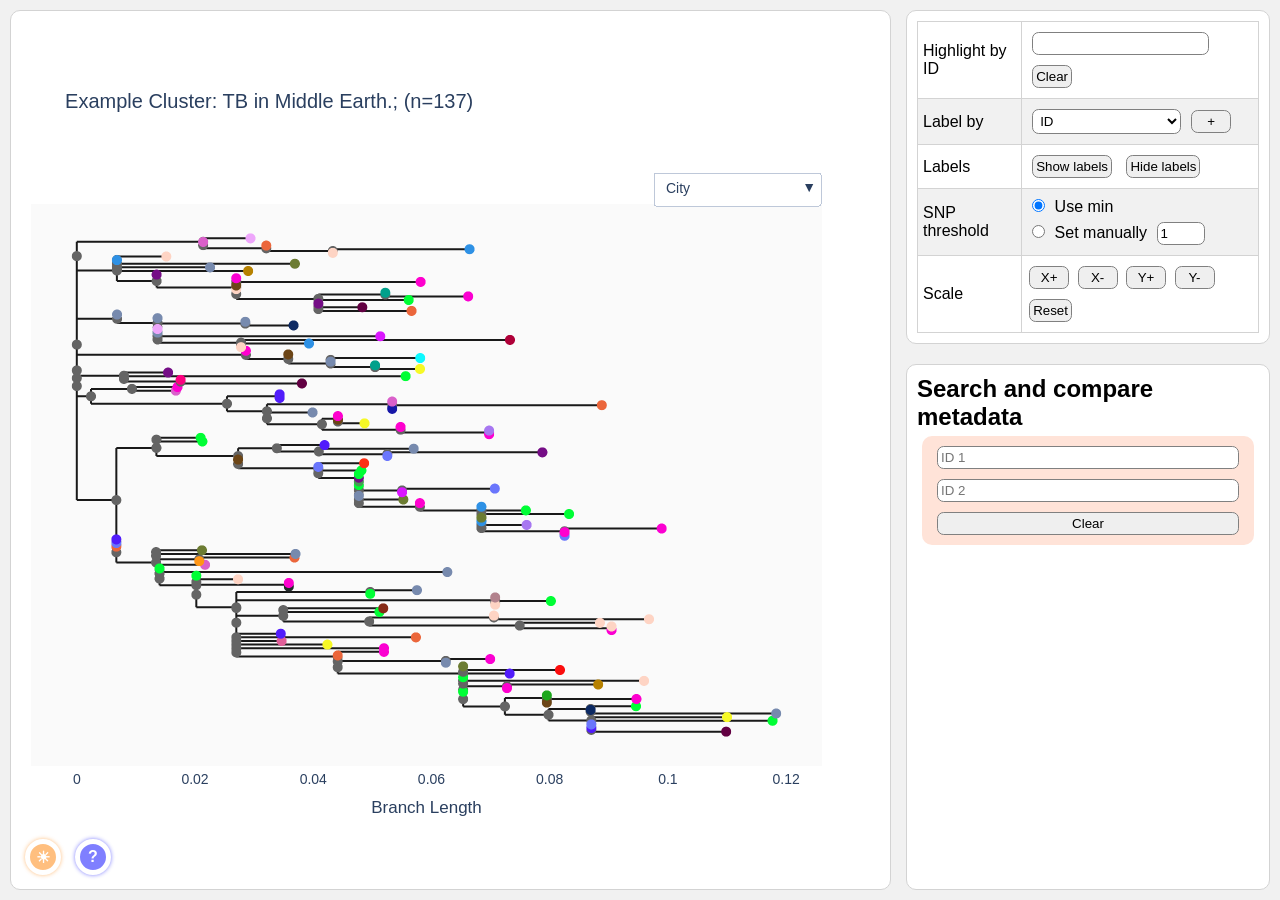
==== index.html @ dc0a482d "chore: added index.html as the cluster1 tree for pages." ====
<!DOCTYPE html>
<html lang="en">
    <head>
        <meta name="viewport" content="width=device-width, initial-scale=1.0">
        <meta charset="UTF-8"/>
        <title>Intreeactive report (generated: 2025-06-16 16:35:12.045385)</title>
        <link rel="icon" href="[data-uri]
I5Z5p0QKAAAAAElFTkSuQmCC
" />
        <style>
            :root {
    --page-background: #f1f1f1;
    --panel-background: white;
    --panel-foreground: black;
    --table-row-odd: white;
    --table-row-even: #f1f1f1;
    --table-row-text: black;
    --main-border: lightgray;
}

html {
    font-family: sans-serif;
    background: var(--page-background)
}

body {
    display: grid;
    grid-template-columns: 70% 30%;
    margin: 0 auto;
}

.fancyDiv {
    border: 1px solid var(--main-border);
    border-radius: 10px;
    padding: 10px;
    margin: 10px;
    background: var(--panel-background)
}

.fancyDiv h2 {
    color: var(--panel-foreground);
}

.metadataTable,
.metadataTable tr,
.metadataTable td,
.metadataTable th {
    border: 1px solid var(--main-border);
    border-collapse: collapse;
    color: var(--table-row-text);
}

.metadataTable td,
.metadataTable th {
    padding: 5px;
}

.metadataTable tr:nth-child(even) {
    background: var(--table-row-even);
}

.metadataTable tr:nth-child(odd) {
    background: var(--table-row-odd);
}

.fancyDiv input,
.fancyDiv select,
.fancyDiv button {
    margin: 5px;
    padding: 3px;
    border-radius: 0.5em;
    border: 1px solid gray;
}

.fancyDiv select {
    background: white;
    transition: background 0.2s;
}

.fancyDiv button:hover {
    background: rgb(252, 252, 252);
}

.fancyDiv button:active {
    background: lightgray;
}

#metadataDivControls {
    background: #ffe3d8;
    padding: 5px 10px;
    border-radius: 10px;
    display: flex;
    flex-wrap: nowrap;
    flex-direction: column;
    width: 100%;
    width: -moz-available;
    width: -webkit-fill-available;
    width: fill-available;
    margin: 5px;
}

#metadataDivContainer {
    display: flex;
    flex-direction: column;
    align-items: center;
    grid-column-start: 2;
    grid-column-end: 3;
    grid-row-start: 2;
    grid-row-end: 3;
    overflow-y: auto;
    height: 100%;
    height: -moz-available;
    height: -webkit-fill-available;
    height: fill-available;
    min-height: 200px;
}

#metadataDivContainer h2 {
    margin: 0px;
}

#leftPanel {
    display: flex;
    flex-direction: column;
    justify-content: center;
    padding: 10px;
    background: var(--panel-background);
    margin: 10px 5px 10px 10px;
    overflow: clip;
    border-radius: 10px;
    border: 1px solid var(--main-border);
}

#rightPanel {
    display: flex;
    flex-direction: column;
    height: 100vh;
}

.metadataTable {
    margin: 5px;
    word-break: break-word;
    text-align: center;
}

.metadataTable .nnCount,
.metadataTable .nnSNPs,
.metadataTable .nnID,
.metadataTable .nnHighlightAll {
    background: #5860af;
    color: white;
    border-radius: 1em;
    padding: 1px 5px;
    margin: 1px;
    display: inline-block;
}

.metadataTable .nnHighlightAll {
    padding: 2px 0.5em;
    cursor: pointer;
}

.metadataTable .nnHighlightAll:hover {
    background: #d6defd;
    color: black;
}

.metadataTable .nnCount {
    padding: 2px 0.5em;
}

.metadataTable .nnID {
    background: unset;
    color: black;
    transition: background 0.2s;
}

.metadataTable .nnID:hover {
    background: #d6defd;
    color: black;
    cursor: pointer;
}

.metadataTable .metadataId {
    text-decoration: underline;
    cursor: pointer;
}

.metadataTable .nnWithMeta {
    border: 1px solid var(--main-border);
    border-radius: 1em;
    padding: 1px 5px;
    display: grid;
    align-items: center;
    margin: 5px 0px;
    background: white;
}

.metadataTable .nnWithMeta .nnID {
    grid-column-start: 1;
    grid-column-end: 2;
    white-space: nowrap;
    overflow: hidden;
    text-overflow: ellipsis;
}

.metadataTable .nnWithMeta .nnSNPs {
    grid-column-start: 2;
    grid-column-end: 3;
    min-width: 1em;
}

#ashleyDiv {
    grid-column-start: 2;
    grid-column-end: 3;
    grid-row-start: 1;
    grid-row-end: 2;
}

#ashleyDiv table,
#ashleyDiv table tr,
#ashleyDiv table td,
#ashleyDiv table th {
    border: 1px solid var(--main-border);
    border-collapse: collapse;
    color: var(--table-row-text);
}

#ashleyDiv table td,
#ashleyDiv table th {
    padding: 5px;
}

#ashleyDiv table {
    width: 100%;
    width: -moz-available;
    width: -webkit-fill-available;
    width: fill-available;
}

#ashleyDiv>table tr:nth-child(even) {
    background: var(--table-row-even);
}

#ashleyDiv>table tr:nth-child(odd) {
    background: var(--table-row-odd);
}

div:has(> .plotly-graph-div) {
    grid-column-start: 1;
    grid-column-end: 2;
    grid-row-start: 1;
    grid-row-end: 3;
}

#snpThresholdSpinner {
    width: 3em;
}

#helpToggle {
    padding: 5px;
    background: blue;
    color: white;
    border: 5px solid white;
    border-radius: 100%;
    width: 1em;
    height: 1em;
    display: flex;
    justify-content: center;
    align-items: center;
    font-weight: bold;
    position: fixed;
    bottom: 25px;
    left: 75px;
    filter: opacity(0.5);
    transition: filter 0.2s;
    cursor: pointer;
    box-shadow: 0px 0px 4px blue;
}

#helpToggle:hover {
    filter: opacity(1)
}

#helpModal {
    padding: 10px;
    top: 50%;
    left: 50%;
    transform: translateX(-50%) translateY(-50%);
    border: 3px solid black;
    background: rgba(255, 255, 255, 0.95);
    position: fixed;
    box-shadow: 5px 5px 5px #00000099;
    z-index: 5000;
    max-height: 85vh;
    overflow-y: auto;
    overflow-x: clip;
    font-size: 12pt;
}

#helpModal.hidden {
    display: none;
}

#helpModal h1,
#helpModal h2 {
    text-align: center;
}

#helpModalCloseBtn {
    position: sticky;
    left: 100%;
    top: 0px;
    background: darkred;
    color: white;
    padding: 10px;
    border-radius: 10px;
    font-weight: bold;
    cursor: pointer;
    width: 1em;
    text-align: center;
}

#helpModalCloseBtn:hover {
    background: red;
}

#darkModeToggle {
    padding: 5px;
    background: #ff7f00;
    color: white;
    border: 5px solid white;
    border-radius: 100%;
    width: 1em;
    height: 1em;
    display: flex;
    justify-content: center;
    align-items: center;
    font-weight: bold;
    position: fixed;
    bottom: 25px;
    left: 25px;
    filter: opacity(0.5);
    transition: filter 0.2s;
    cursor: pointer;
    box-shadow: 0px 0px 4px #ff7f00;
    user-select: none;
}

#darkModeToggle:hover {
    filter: opacity(1)
}

#ashleyDiv .zoomBtn {
    min-width: 3em;
    margin: 5px 2px;
}

#addFieldBtn {
    min-width: 3em;
}

#builtLabelField {
    font-family: monospace;
    display: flex;
    flex-direction: row;
    flex-wrap: wrap;
}

#builtLabelField .labelBuilderLabel {
    display: flex;
    width: fit-content;
    justify-content: center;
    align-items: center;
    margin: 3px;
    padding: 3px 6px;
    background: #ffe3d8;
    border: 1px solid salmon;
    border-radius: 10px;
    cursor: pointer;
}

#builtLabelField .labelBuilderLabel:hover {
    background: grey;
    color: rgb(179, 179, 179);
}

#builtLabelField .labelBuilderLabel:hover::after {
    content: "X";
    background: darkred;
    color: white;
    z-index: 10;
    position: absolute;
    padding: 0px 5px;
    border-radius: 100%;
    font-weight: bold;
}

@media (max-width: 1100px) {
    body {
        display: flex;
        flex-direction: column;
    }

    #metadataDivContainer {
        overflow-y: visible;
        padding-top: 15px;
        padding-bottom: 15px;
        margin-bottom: 80px;
    }

    .fancyDiv input,
    .fancyDiv select,
    .fancyDiv button {
        padding: 10px;
    }

    #rightPanel {
        height: unset;
    }

    #leftPanel {
        height: 90vh;
        min-height: 750px;
    }
}
        </style>
        <script>
            const inputMetadata = {
    "A0":{
        "ID":"A0",
        "Firstname":"Arwen",
        "Lastname":"Evenstar",
        "Age":"2778",
        "City":"Rivendell",
        "Region":"North",
        "Race\/Species":"Elf",
        "first_test_date":"06\/01\/2003",
        "last_test_date":"06\/04\/2010",
        "sequencing_date":"01\/08\/2019",
        "Athelas_resistnance":"False",
        "Elanor_resistance":"False",
        "Nearest_neighbour":[
            "A1=2",
            "A3=2"
        ]
    },
    "A1":{
        "ID":"A1",
        "Firstname":"Celebrian",
        "Lastname":"Lady",
        "Age":"4216",
        "City":"Rivendell",
        "Region":"North",
        "Race\/Species":"Elf",
        "first_test_date":"01\/02\/1978",
        "last_test_date":"19\/06\/1985",
        "sequencing_date":"22\/11\/2017",
        "Athelas_resistnance":"True",
        "Elanor_resistance":"False",
        "Nearest_neighbour":[
            "A0=2",
            "A2=2"
        ]
    },
    "A2":{
        "ID":"A2",
        "Firstname":"Aredhel",
        "Lastname":"Ar-Feiniel",
        "Age":"2500",
        "City":"Not from Middle-Earth ",
        "Region":"Not from Middle-Earth",
        "Race\/Species":"Elf",
        "first_test_date":"19\/10\/2021",
        "last_test_date":"05\/03\/2023",
        "sequencing_date":"22\/07\/2015",
        "Athelas_resistnance":"True",
        "Elanor_resistance":"False",
        "Nearest_neighbour":[
            "A1=2",
            "A3=2"
        ]
    },
    "A3":{
        "ID":"A3",
        "Firstname":"Cirdan",
        "Lastname":"Shipwright",
        "Age":"unknown",
        "City":"Gray Havens",
        "Region":"West",
        "Race\/Species":"Human",
        "first_test_date":"09\/02\/1993",
        "last_test_date":"24\/02\/1999",
        "sequencing_date":"06\/08\/2018",
        "Athelas_resistnance":"False",
        "Elanor_resistance":"False",
        "Nearest_neighbour":[
            "A0=2",
            "A2=2",
            "M1=2",
            "N1=2",
            "N2=2"
        ]
    },
    "A4":{
        "ID":"A4",
        "Firstname":"Elrond",
        "Lastname":"Peredhel",
        "Age":"6520",
        "City":"Rivendell",
        "Region":"North",
        "Race\/Species":"Elf",
        "first_test_date":"16\/06\/1985",
        "last_test_date":"12\/05\/1987",
        "sequencing_date":"07\/08\/2024",
        "Athelas_resistnance":"False",
        "Elanor_resistance":"False",
        "Nearest_neighbour":[
            "C9=1"
        ]
    },
    "A5":{
        "ID":"A5",
        "Firstname":"Bergil",
        "Lastname":"Son",
        "Age":"10",
        "City":"Gondor",
        "Region":"South",
        "Race\/Species":"Human",
        "first_test_date":"24\/12\/1999",
        "last_test_date":"15\/05\/2006",
        "sequencing_date":"27\/04\/2016",
        "Athelas_resistnance":"True",
        "Elanor_resistance":"False",
        "Nearest_neighbour":[
            "A6=1"
        ]
    },
    "A6":{
        "ID":"A6",
        "Firstname":"Dain",
        "Lastname":"Ironfoot",
        "Age":"252",
        "City":"Erebor",
        "Region":"North",
        "Race\/Species":"Elf",
        "first_test_date":"27\/03\/1993",
        "last_test_date":"18\/12\/2005",
        "sequencing_date":"24\/04\/2025",
        "Athelas_resistnance":"True",
        "Elanor_resistance":"False",
        "Nearest_neighbour":[
            "A5=1"
        ]
    },
    "A7":{
        "ID":"A7",
        "Firstname":"Anarion",
        "Lastname":"Prince",
        "Age":"unknown",
        "City":"Gondor",
        "Region":"South",
        "Race\/Species":"Human",
        "first_test_date":"25\/03\/1988",
        "last_test_date":"10\/08\/1988",
        "sequencing_date":"17\/03\/2024",
        "Athelas_resistnance":"False",
        "Elanor_resistance":"False",
        "Nearest_neighbour":[
            "A5=3",
            "A9=3",
            "B0=3",
            "B9=3",
            "C8=3",
            "M1=3",
            "M2=3",
            "M4=3",
            "N3=3"
        ]
    },
    "A8":{
        "ID":"A8",
        "Firstname":"Nimrodel",
        "Lastname":"Eledhwen",
        "Age":"unknown",
        "City":"Lothl\u00f3rien",
        "Region":"North",
        "Race\/Species":"Elf",
        "first_test_date":"06\/08\/2021",
        "last_test_date":"19\/08\/2022",
        "sequencing_date":"28\/05\/2023",
        "Athelas_resistnance":"False",
        "Elanor_resistance":"False",
        "Nearest_neighbour":[
            "B8=1"
        ]
    },
    "A9":{
        "ID":"A9",
        "Firstname":"Dior",
        "Lastname":"Thingol's Heir",
        "Age":"unknown",
        "City":"Doriath",
        "Region":"West",
        "Race\/Species":"Human",
        "first_test_date":"27\/08\/2020",
        "last_test_date":"08\/06\/2024",
        "sequencing_date":"10\/05\/2023",
        "Athelas_resistnance":"False",
        "Elanor_resistance":"False",
        "Nearest_neighbour":[
            "M2=2"
        ]
    },
    "B0":{
        "ID":"B0",
        "Firstname":"Curufin",
        "Lastname":"Atarink\u00ef",
        "Age":"2800",
        "City":"Not from Middle-Earth ",
        "Region":"Not from Middle-Earth",
        "Race\/Species":"Elf",
        "first_test_date":"14\/06\/2010",
        "last_test_date":"nan",
        "sequencing_date":"11\/12\/2023",
        "Athelas_resistnance":"True",
        "Elanor_resistance":"False",
        "Nearest_neighbour":[
            "B7=2",
            "C8=2",
            "D2=2",
            "M3=2",
            "N0=2"
        ]
    },
    "B1":{
        "ID":"B1",
        "Firstname":"Calimehtar",
        "Lastname":"Prince",
        "Age":"98",
        "City":"Gondor",
        "Region":"South",
        "Race\/Species":"Human",
        "first_test_date":"01\/12\/2006",
        "last_test_date":"10\/03\/2007",
        "sequencing_date":"12\/10\/2015",
        "Athelas_resistnance":"False",
        "Elanor_resistance":"False",
        "Nearest_neighbour":[
            "E1=0"
        ]
    },
    "B2":{
        "ID":"B2",
        "Firstname":"Glorfindel",
        "Lastname":"Goldentree",
        "Age":"7000",
        "City":"Rivendell",
        "Region":"North",
        "Race\/Species":"Elf",
        "first_test_date":"06\/03\/1990",
        "last_test_date":"01\/04\/1992",
        "sequencing_date":"30\/06\/2021",
        "Athelas_resistnance":"True",
        "Elanor_resistance":"False",
        "Nearest_neighbour":[
            "B3=0",
            "B4=0"
        ]
    },
    "B3":{
        "ID":"B3",
        "Firstname":"Celegorm",
        "Lastname":"Tyelkormo",
        "Age":"2900",
        "City":"Not from Middle-Earth ",
        "Region":"Not from Middle-Earth",
        "Race\/Species":"Human",
        "first_test_date":"02\/04\/1991",
        "last_test_date":"29\/04\/1993",
        "sequencing_date":"25\/04\/2017",
        "Athelas_resistnance":"True",
        "Elanor_resistance":"False",
        "Nearest_neighbour":[
            "B2=0"
        ]
    },
    "B4":{
        "ID":"B4",
        "Firstname":"D\u00efagol",
        "Lastname":"Fisherman",
        "Age":"60",
        "City":"Gladden Fields",
        "Region":"North",
        "Race\/Species":"Human",
        "first_test_date":"12\/05\/2015",
        "last_test_date":"18\/10\/2018",
        "sequencing_date":"16\/09\/2024",
        "Athelas_resistnance":"False",
        "Elanor_resistance":"False",
        "Nearest_neighbour":[
            "B2=0"
        ]
    },
    "B5":{
        "ID":"B5",
        "Firstname":"Barahir",
        "Lastname":"Lord",
        "Age":"unknown",
        "City":"Dorthonion",
        "Region":"West",
        "Race\/Species":"Human",
        "first_test_date":"23\/08\/2005",
        "last_test_date":"04\/02\/2148",
        "sequencing_date":"13\/08\/2019",
        "Athelas_resistnance":"True",
        "Elanor_resistance":"False",
        "Nearest_neighbour":[
            "B6=0"
        ]
    },
    "B6":{
        "ID":"B6",
        "Firstname":"Eilinel",
        "Lastname":"Lady",
        "Age":"unknown",
        "City":"Dorthonion",
        "Region":"West",
        "Race\/Species":"Human",
        "first_test_date":"12\/07\/2005",
        "last_test_date":"31\/05\/2008",
        "sequencing_date":"19\/03\/2022",
        "Athelas_resistnance":"False",
        "Elanor_resistance":"False",
        "Nearest_neighbour":[
            "B5=0"
        ]
    },
    "B7":{
        "ID":"B7",
        "Firstname":"Amroth",
        "Lastname":"King",
        "Age":"430",
        "City":"Lothl\u00f3rien",
        "Region":"North",
        "Race\/Species":"Human",
        "first_test_date":"06\/05\/1990",
        "last_test_date":"17\/09\/1996",
        "sequencing_date":"19\/04\/2021",
        "Athelas_resistnance":"True",
        "Elanor_resistance":"False",
        "Nearest_neighbour":[
            "B5=1",
            "B8=1",
            "C6=1",
            "E5=1",
            "I0=1"
        ]
    },
    "B8":{
        "ID":"B8",
        "Firstname":"Amras",
        "Lastname":"Ambarussa",
        "Age":"2700",
        "City":"Amon Ereb",
        "Region":"East",
        "Race\/Species":"Elf",
        "first_test_date":"08\/11\/1990",
        "last_test_date":"06\/10\/1996",
        "sequencing_date":"25\/01\/2025",
        "Athelas_resistnance":"False",
        "Elanor_resistance":"False",
        "Nearest_neighbour":[
            "E1=0"
        ]
    },
    "B9":{
        "ID":"B9",
        "Firstname":"Aredhel",
        "Lastname":"White Lady",
        "Age":"unknown",
        "City":"Gondolin",
        "Region":"West",
        "Race\/Species":"Human",
        "first_test_date":"04\/08\/2006",
        "last_test_date":"28\/09\/2009",
        "sequencing_date":"31\/03\/2024",
        "Athelas_resistnance":"False",
        "Elanor_resistance":"False",
        "Nearest_neighbour":[
            "M4=1",
            "N3=1"
        ]
    },
    "C0":{
        "ID":"C0",
        "Firstname":"Ugl\u00efk",
        "Lastname":"Orc",
        "Age":"18",
        "City":"Isengard",
        "Region":"West",
        "Race\/Species":"Orc",
        "first_test_date":"15\/08\/1983",
        "last_test_date":"27\/06\/2000",
        "sequencing_date":"04\/01\/2025",
        "Athelas_resistnance":"True",
        "Elanor_resistance":"False",
        "Nearest_neighbour":[
            "C2=0"
        ]
    },
    "C1":{
        "ID":"C1",
        "Firstname":"L\u00efthien",
        "Lastname":"Tin\u00efviel",
        "Age":"unknown",
        "City":"Doriath",
        "Region":"West",
        "Race\/Species":"Human",
        "first_test_date":"10\/04\/1992",
        "last_test_date":"14\/02\/2001",
        "sequencing_date":"13\/12\/2019",
        "Athelas_resistnance":"False",
        "Elanor_resistance":"False",
        "Nearest_neighbour":[
            "C0=2"
        ]
    },
    "C2":{
        "ID":"C2",
        "Firstname":"Celeborn",
        "Lastname":"Telepreno",
        "Age":"6500",
        "City":"Lothl\u00f3rien",
        "Region":"North",
        "Race\/Species":"Elf",
        "first_test_date":"27\/08\/1998",
        "last_test_date":"03\/07\/2001",
        "sequencing_date":"04\/03\/2025",
        "Athelas_resistnance":"False",
        "Elanor_resistance":"False",
        "Nearest_neighbour":[
            "C0=0"
        ]
    },
    "C3":{
        "ID":"C3",
        "Firstname":"Thranduil",
        "Lastname":"of Mirkwood",
        "Age":"4000",
        "City":"Mirkwood",
        "Region":"Rhovanion",
        "Race\/Species":"Elf",
        "first_test_date":"10\/12\/1976",
        "last_test_date":"19\/03\/2002",
        "sequencing_date":"31\/01\/2018",
        "Athelas_resistnance":"True",
        "Elanor_resistance":"False",
        "Nearest_neighbour":[
            "C4=1"
        ]
    },
    "C4":{
        "ID":"C4",
        "Firstname":"Denethor",
        "Lastname":"Steward",
        "Age":"89",
        "City":"Gondor",
        "Region":"South",
        "Race\/Species":"Human",
        "first_test_date":"27\/12\/2017",
        "last_test_date":"nan",
        "sequencing_date":"17\/08\/2016",
        "Athelas_resistnance":"True",
        "Elanor_resistance":"False",
        "Nearest_neighbour":[
            "C3=1"
        ]
    },
    "C5":{
        "ID":"C5",
        "Firstname":"Eomer",
        "Lastname":"\u00efadig",
        "Age":"28",
        "City":"Rohan",
        "Region":"West",
        "Race\/Species":"Human",
        "first_test_date":"21\/01\/1982",
        "last_test_date":"25\/09\/2002",
        "sequencing_date":"16\/02\/2016",
        "Athelas_resistnance":"True",
        "Elanor_resistance":"False",
        "Nearest_neighbour":[
            "A8=2",
            "B1=2",
            "B5=2",
            "B8=2",
            "C7=2",
            "C8=2",
            "E0=2",
            "E1=2",
            "H5=2",
            "M3=2",
            "N0=2"
        ]
    },
    "C6":{
        "ID":"C6",
        "Firstname":"L\u00efthien",
        "Lastname":"Tin\u00efviel",
        "Age":"unknown",
        "City":"Doriath",
        "Region":"West",
        "Race\/Species":"Elf",
        "first_test_date":"09\/05\/2024",
        "last_test_date":"nan",
        "sequencing_date":"31\/12\/2024",
        "Athelas_resistnance":"True",
        "Elanor_resistance":"False",
        "Nearest_neighbour":[
            "B7=1",
            "E6=1"
        ]
    },
    "C7":{
        "ID":"C7",
        "Firstname":"Gandalf",
        "Lastname":"the Grey",
        "Age":"2019",
        "City":"Valinor",
        "Region":"Aman",
        "Race\/Species":"Maia",
        "first_test_date":"27\/08\/1999",
        "last_test_date":"27\/03\/2003",
        "sequencing_date":"18\/04\/2018",
        "Athelas_resistnance":"True",
        "Elanor_resistance":"False",
        "Nearest_neighbour":[
            "E0=0",
            "E1=0"
        ]
    },
    "C8":{
        "ID":"C8",
        "Firstname":"Baragund",
        "Lastname":"Lord",
        "Age":"unknown",
        "City":"Dorthonion",
        "Region":"West",
        "Race\/Species":"Human",
        "first_test_date":"15\/08\/1994",
        "last_test_date":"23\/06\/2003",
        "sequencing_date":"06\/12\/2018",
        "Athelas_resistnance":"True",
        "Elanor_resistance":"False",
        "Nearest_neighbour":[
            "M3=0",
            "N0=0"
        ]
    },
    "C9":{
        "ID":"C9",
        "Firstname":"Balin",
        "Lastname":"Dwarf",
        "Age":"178",
        "City":"Erebor",
        "Region":"North",
        "Race\/Species":"Dwarf",
        "first_test_date":"23\/02\/2025",
        "last_test_date":"nan",
        "sequencing_date":"09\/05\/2018",
        "Athelas_resistnance":"True",
        "Elanor_resistance":"False",
        "Nearest_neighbour":[
            "D0=0"
        ]
    },
    "D0":{
        "ID":"D0",
        "Firstname":"Erestor",
        "Lastname":"Elf",
        "Age":"unknown",
        "City":"Rivendell",
        "Region":"North",
        "Race\/Species":"Elf",
        "first_test_date":"31\/03\/1989",
        "last_test_date":"02\/08\/2004",
        "sequencing_date":"25\/05\/2021",
        "Athelas_resistnance":"False",
        "Elanor_resistance":"False",
        "Nearest_neighbour":[
            "C9=0"
        ]
    },
    "D1":{
        "ID":"D1",
        "Firstname":"Hiril",
        "Lastname":"Hammerhand",
        "Age":"unknown",
        "City":"Rohan",
        "Region":"West",
        "Race\/Species":"Human",
        "first_test_date":"29\/04\/2011",
        "last_test_date":"29\/01\/2018",
        "sequencing_date":"26\/01\/2022",
        "Athelas_resistnance":"True",
        "Elanor_resistance":"False",
        "Nearest_neighbour":[
            "E2=0",
            "H4=0"
        ]
    },
    "D2":{
        "ID":"D2",
        "Firstname":"Aegnor",
        "Lastname":"Aikan\u00efro",
        "Age":"2800",
        "City":"Not from Middle-Earth ",
        "Region":"Not from Middle-Earth",
        "Race\/Species":"Efl",
        "first_test_date":"01\/11\/1992",
        "last_test_date":"05\/03\/2005",
        "sequencing_date":"22\/06\/2021",
        "Athelas_resistnance":"False",
        "Elanor_resistance":"False",
        "Nearest_neighbour":[
            "B0=2",
            "C8=2",
            "M3=2",
            "N0=2"
        ]
    },
    "D3":{
        "ID":"D3",
        "Firstname":"Ciryandil",
        "Lastname":"Admiral",
        "Age":"111",
        "City":"Gondor",
        "Region":"South",
        "Race\/Species":"Human",
        "first_test_date":"04\/11\/1978",
        "last_test_date":"06\/12\/2005",
        "sequencing_date":"28\/05\/2018",
        "Athelas_resistnance":"False",
        "Elanor_resistance":"False",
        "Nearest_neighbour":[
            "N3=4"
        ]
    },
    "D4":{
        "ID":"D4",
        "Firstname":"Thorin",
        "Lastname":"Oakenshield",
        "Age":"195",
        "City":"Erebor",
        "Region":"Rhovanion",
        "Race\/Species":"Dwarf",
        "first_test_date":"29\/07\/1977",
        "last_test_date":"06\/02\/2006",
        "sequencing_date":"21\/07\/2016",
        "Athelas_resistnance":"True",
        "Elanor_resistance":"False",
        "Nearest_neighbour":[
            "D5=0",
            "D6=0"
        ]
    },
    "D5":{
        "ID":"D5",
        "Firstname":"Bolg",
        "Lastname":"Goblin",
        "Age":"unknown",
        "City":"Gundabad",
        "Region":"North",
        "Race\/Species":"Goblin",
        "first_test_date":"19\/08\/2023",
        "last_test_date":"20\/02\/2024",
        "sequencing_date":"16\/10\/2017",
        "Athelas_resistnance":"False",
        "Elanor_resistance":"False",
        "Nearest_neighbour":[
            "D4=0"
        ]
    },
    "D6":{
        "ID":"D6",
        "Firstname":"\u00efothain",
        "Lastname":"Rohan",
        "Age":"32",
        "City":"Rohan",
        "Region":"West",
        "Race\/Species":"Elf",
        "first_test_date":"05\/06\/2012",
        "last_test_date":"04\/10\/2016",
        "sequencing_date":"29\/12\/2024",
        "Athelas_resistnance":"True",
        "Elanor_resistance":"False",
        "Nearest_neighbour":[
            "D4=0"
        ]
    },
    "D7":{
        "ID":"D7",
        "Firstname":"Elladan",
        "Lastname":"Son of Elrond",
        "Age":"2932",
        "City":"Rivendell",
        "Region":"North",
        "Race\/Species":"Elf",
        "first_test_date":"26\/02\/1988",
        "last_test_date":"24\/04\/2008",
        "sequencing_date":"06\/06\/2021",
        "Athelas_resistnance":"True",
        "Elanor_resistance":"False",
        "Nearest_neighbour":[
            "D9=0"
        ]
    },
    "D8":{
        "ID":"D8",
        "Firstname":"Balin",
        "Lastname":"Dwarf",
        "Age":"231",
        "City":"Moria",
        "Region":"North",
        "Race\/Species":"Dwarf",
        "first_test_date":"03\/01\/2005",
        "last_test_date":"04\/10\/2008",
        "sequencing_date":"16\/10\/2020",
        "Athelas_resistnance":"True",
        "Elanor_resistance":"False",
        "Nearest_neighbour":[
            "D7=3"
        ]
    },
    "D9":{
        "ID":"D9",
        "Firstname":"Amrod",
        "Lastname":"Ambarussa",
        "Age":"2700",
        "City":"Amon Ereb",
        "Region":"East",
        "Race\/Species":"Elf",
        "first_test_date":"25\/09\/1991",
        "last_test_date":"21\/04\/2009",
        "sequencing_date":"15\/06\/2020",
        "Athelas_resistnance":"True",
        "Elanor_resistance":"False",
        "Nearest_neighbour":[
            "D7=0"
        ]
    },
    "E0":{
        "ID":"E0",
        "Firstname":"Beregond",
        "Lastname":"Guard",
        "Age":"45",
        "City":"Gondor",
        "Region":"South",
        "Race\/Species":"Human",
        "first_test_date":"01\/08\/2010",
        "last_test_date":"09\/08\/2011",
        "sequencing_date":"05\/12\/2022",
        "Athelas_resistnance":"True",
        "Elanor_resistance":"False",
        "Nearest_neighbour":[
            "C7=0",
            "E1=0"
        ]
    },
    "E1":{
        "ID":"E1",
        "Firstname":"Elendil",
        "Lastname":"Tall",
        "Age":"322",
        "City":"Gondor",
        "Region":"South",
        "Race\/Species":"Elf",
        "first_test_date":"11\/09\/1993",
        "last_test_date":"02\/01\/2011",
        "sequencing_date":"17\/08\/2019",
        "Athelas_resistnance":"False",
        "Elanor_resistance":"False",
        "Nearest_neighbour":[
            "B1=0",
            "B8=0",
            "C7=0",
            "E0=0"
        ]
    },
    "E2":{
        "ID":"E2",
        "Firstname":"Rosie",
        "Lastname":"Cotton",
        "Age":"38",
        "City":"The Shire",
        "Region":"North",
        "Race\/Species":"Hobbit",
        "first_test_date":"02\/12\/1991",
        "last_test_date":"30\/04\/2011",
        "sequencing_date":"10\/04\/2024",
        "Athelas_resistnance":"True",
        "Elanor_resistance":"False",
        "Nearest_neighbour":[
            "D1=0",
            "H4=0"
        ]
    },
    "E3":{
        "ID":"E3",
        "Firstname":"Bard",
        "Lastname":"Bowman",
        "Age":"55",
        "City":"Esgaroth",
        "Region":"North",
        "Race\/Species":"Human",
        "first_test_date":"06\/06\/2025",
        "last_test_date":"nan",
        "sequencing_date":"04\/09\/2016",
        "Athelas_resistnance":"True",
        "Elanor_resistance":"False",
        "Nearest_neighbour":[
            "B1=2",
            "C6=2",
            "E1=2",
            "E4=2",
            "I8=2"
        ]
    },
    "E4":{
        "ID":"E4",
        "Firstname":"Samwise",
        "Lastname":"Gamgee",
        "Age":"38",
        "City":"Hobbiton",
        "Region":"The Shire",
        "Race\/Species":"Hobbit",
        "first_test_date":"26\/10\/2010",
        "last_test_date":"05\/10\/2011",
        "sequencing_date":"13\/12\/2018",
        "Athelas_resistnance":"False",
        "Elanor_resistance":"False",
        "Nearest_neighbour":[
            "E3=2"
        ]
    },
    "E5":{
        "ID":"E5",
        "Firstname":"Elrond",
        "Lastname":"Half-elven",
        "Age":"6500",
        "City":"Rivendell",
        "Region":"Eriador",
        "Race\/Species":"Elf",
        "first_test_date":"02\/03\/2008",
        "last_test_date":"09\/11\/2011",
        "sequencing_date":"05\/11\/2019",
        "Athelas_resistnance":"True",
        "Elanor_resistance":"False",
        "Nearest_neighbour":[
            "B7=1",
            "B8=1",
            "E1=1"
        ]
    },
    "E6":{
        "ID":"E6",
        "Firstname":"Erestor",
        "Lastname":"Elf",
        "Age":"unknown",
        "City":"Rivendell",
        "Region":"North",
        "Race\/Species":"Elf",
        "first_test_date":"14\/05\/1977",
        "last_test_date":"09\/04\/2013",
        "sequencing_date":"28\/08\/2016",
        "Athelas_resistnance":"True",
        "Elanor_resistance":"False",
        "Nearest_neighbour":[
            "C6=1"
        ]
    },
    "E7":{
        "ID":"E7",
        "Firstname":"Aldor",
        "Lastname":"King",
        "Age":"20",
        "City":"Rohan",
        "Region":"West",
        "Race\/Species":"Human",
        "first_test_date":"12\/08\/1982",
        "last_test_date":"21\/04\/2013",
        "sequencing_date":"07\/10\/2017",
        "Athelas_resistnance":"True",
        "Elanor_resistance":"False",
        "Nearest_neighbour":[
            "K6=1"
        ]
    },
    "E8":{
        "ID":"E8",
        "Firstname":"Elanor",
        "Lastname":"Gardner",
        "Age":"6",
        "City":"The Shire",
        "Region":"North",
        "Race\/Species":"Hobbit",
        "first_test_date":"22\/01\/2015",
        "last_test_date":"nan",
        "sequencing_date":"24\/12\/2023",
        "Athelas_resistnance":"False",
        "Elanor_resistance":"False",
        "Nearest_neighbour":[
            "I4=3",
            "M0=3",
            "M1=3",
            "M4=3",
            "N3=3"
        ]
    },
    "E9":{
        "ID":"E9",
        "Firstname":"Huor",
        "Lastname":"Hero",
        "Age":"42",
        "City":"Dor-l\u00efmin",
        "Region":"West",
        "Race\/Species":"Human",
        "first_test_date":"02\/12\/2017",
        "last_test_date":"21\/08\/2024",
        "sequencing_date":"10\/03\/2025",
        "Athelas_resistnance":"True",
        "Elanor_resistance":"False",
        "Nearest_neighbour":[
            "B8=1",
            "E1=1"
        ]
    },
    "F0":{
        "ID":"F0",
        "Firstname":"Elwing",
        "Lastname":"Star Spray",
        "Age":"unknown",
        "City":"Sirion",
        "Region":"West",
        "Race\/Species":"Human",
        "first_test_date":"10\/12\/1981",
        "last_test_date":"13\/09\/2014",
        "sequencing_date":"16\/09\/2021",
        "Athelas_resistnance":"False",
        "Elanor_resistance":"True",
        "Nearest_neighbour":[
            "F1=1"
        ]
    },
    "F1":{
        "ID":"F1",
        "Firstname":"Angbor",
        "Lastname":"Fearless",
        "Age":"45",
        "City":"Gondor",
        "Region":"South",
        "Race\/Species":"Human",
        "first_test_date":"26\/10\/2007",
        "last_test_date":"05\/12\/2014",
        "sequencing_date":"16\/01\/2022",
        "Athelas_resistnance":"False",
        "Elanor_resistance":"True",
        "Nearest_neighbour":[
            "F0=1",
            "G6=1",
            "K6=1"
        ]
    },
    "F2":{
        "ID":"F2",
        "Firstname":"Barliman",
        "Lastname":"Butterbur",
        "Age":"55",
        "City":"Bree",
        "Region":"North",
        "Race\/Species":"Hobbit",
        "first_test_date":"18\/02\/1986",
        "last_test_date":"14\/12\/2014",
        "sequencing_date":"07\/03\/2020",
        "Athelas_resistnance":"False",
        "Elanor_resistance":"False",
        "Nearest_neighbour":[
            "C7=5",
            "C8=5",
            "E0=5",
            "E1=5",
            "M2=5",
            "M3=5",
            "N0=5"
        ]
    },
    "F3":{
        "ID":"F3",
        "Firstname":"Angrod",
        "Lastname":"Angar\u00efto",
        "Age":"2800",
        "City":"Not from Middle-Earth ",
        "Region":"Not from Middle-Earth",
        "Race\/Species":"Elf",
        "first_test_date":"16\/06\/1979",
        "last_test_date":"03\/08\/2011",
        "sequencing_date":"05\/11\/2021",
        "Athelas_resistnance":"False",
        "Elanor_resistance":"False",
        "Nearest_neighbour":[
            "B1=5",
            "E3=5",
            "E4=5"
        ]
    },
    "F4":{
        "ID":"F4",
        "Firstname":"Idril",
        "Lastname":"Celebrindal",
        "Age":"unknown",
        "City":"Gondolin",
        "Region":"West",
        "Race\/Species":"Human",
        "first_test_date":"20\/03\/1981",
        "last_test_date":"05\/10\/2011",
        "sequencing_date":"02\/02\/2016",
        "Athelas_resistnance":"True",
        "Elanor_resistance":"False",
        "Nearest_neighbour":[
            "F5=0",
            "H2=0"
        ]
    },
    "F5":{
        "ID":"F5",
        "Firstname":"Turin",
        "Lastname":"Turambar",
        "Age":"35",
        "City":"Not from Middle-Earth ",
        "Region":"Not from Middle-Earth",
        "Race\/Species":"Elf",
        "first_test_date":"05\/08\/1981",
        "last_test_date":"09\/11\/2011",
        "sequencing_date":"03\/09\/2022",
        "Athelas_resistnance":"True",
        "Elanor_resistance":"False",
        "Nearest_neighbour":[
            "F4=0",
            "G8=0",
            "H2=0",
            "H9=0",
            "J2=0",
            "K9=0"
        ]
    },
    "F6":{
        "ID":"F6",
        "Firstname":"Tar-Ancalime",
        "Lastname":"Queen",
        "Age":"unknown",
        "City":"Numenor",
        "Region":"West",
        "Race\/Species":"Human",
        "first_test_date":"30\/09\/1983",
        "last_test_date":"09\/04\/2013",
        "sequencing_date":"09\/04\/2016",
        "Athelas_resistnance":"True",
        "Elanor_resistance":"False",
        "Nearest_neighbour":[
            "I9=0",
            "N6=0"
        ]
    },
    "F7":{
        "ID":"F7",
        "Firstname":"Celeborn",
        "Lastname":"Lord of Lothl\u00f3rien",
        "Age":"6000",
        "City":"Caras Galadhon",
        "Region":"Lothl\u00f3rien",
        "Race\/Species":"Elf",
        "first_test_date":"18\/10\/1983",
        "last_test_date":"21\/04\/2013",
        "sequencing_date":"03\/05\/2021",
        "Athelas_resistnance":"True",
        "Elanor_resistance":"False",
        "Nearest_neighbour":[
            "B8=2"
        ]
    },
    "F8":{
        "ID":"F8",
        "Firstname":"Aldarion",
        "Lastname":"King",
        "Age":"unknown",
        "City":"Numenor",
        "Region":"West",
        "Race\/Species":"Human",
        "first_test_date":"16\/10\/1984",
        "last_test_date":"23\/04\/2013",
        "sequencing_date":"09\/01\/2025",
        "Athelas_resistnance":"False",
        "Elanor_resistance":"False",
        "Nearest_neighbour":[
            "F9=2",
            "I6=2",
            "I7=2",
            "J1=2",
            "K0=2",
            "K1=2",
            "K2=2",
            "L0=2"
        ]
    },
    "F9":{
        "ID":"F9",
        "Firstname":"Morwen",
        "Lastname":"Eledhwen",
        "Age":"65",
        "City":"Dor-l\u00efmin",
        "Region":"West",
        "Race\/Species":"Elf",
        "first_test_date":"04\/10\/1991",
        "last_test_date":"21\/08\/2014",
        "sequencing_date":"22\/02\/2020",
        "Athelas_resistnance":"True",
        "Elanor_resistance":"False",
        "Nearest_neighbour":[
            "F8=2",
            "L1=2"
        ]
    },
    "G0":{
        "ID":"G0",
        "Firstname":"Bombur",
        "Lastname":"of Erebor",
        "Age":"155",
        "City":"Erebor",
        "Region":"Rhovanion",
        "Race\/Species":"Dwarf",
        "first_test_date":"10\/09\/1993",
        "last_test_date":"13\/09\/2014",
        "sequencing_date":"13\/04\/2019",
        "Athelas_resistnance":"True",
        "Elanor_resistance":"False",
        "Nearest_neighbour":[
            "G1=0"
        ]
    },
    "G1":{
        "ID":"G1",
        "Firstname":"Gimli",
        "Lastname":"son of Gl\u00c3\u00b3in",
        "Age":"139",
        "City":"Erebor",
        "Region":"Rhovanion",
        "Race\/Species":"Dwarf",
        "first_test_date":"28\/10\/1995",
        "last_test_date":"05\/12\/2014",
        "sequencing_date":"28\/12\/2024",
        "Athelas_resistnance":"True",
        "Elanor_resistance":"False",
        "Nearest_neighbour":[
            "G0=0",
            "H1=0",
            "I1=0"
        ]
    },
    "G2":{
        "ID":"G2",
        "Firstname":"Frodo",
        "Lastname":"Baggins",
        "Age":"50",
        "City":"Hobbiton",
        "Region":"The Shire",
        "Race\/Species":"Hobbit",
        "first_test_date":"18\/11\/1997",
        "last_test_date":"14\/12\/2014",
        "sequencing_date":"18\/08\/2017",
        "Athelas_resistnance":"False",
        "Elanor_resistance":"False",
        "Nearest_neighbour":[
            "G4=0"
        ]
    },
    "G3":{
        "ID":"G3",
        "Firstname":"Eowyn",
        "Lastname":"of Rohan",
        "Age":"24",
        "City":"Edoras",
        "Region":"Rohan",
        "Race\/Species":"Human",
        "first_test_date":"21\/06\/2000",
        "last_test_date":"03\/08\/2011",
        "sequencing_date":"04\/11\/2021",
        "Athelas_resistnance":"True",
        "Elanor_resistance":"False",
        "Nearest_neighbour":[
            "G0=1",
            "G1=1",
            "G4=1",
            "H1=1"
        ]
    },
    "G4":{
        "ID":"G4",
        "Firstname":"H\u00efrin",
        "Lastname":"Thalion",
        "Age":"80",
        "City":"Dor-l\u00efmin",
        "Region":"West",
        "Race\/Species":"Human",
        "first_test_date":"16\/03\/2011",
        "last_test_date":"05\/10\/2011",
        "sequencing_date":"14\/01\/2025",
        "Athelas_resistnance":"True",
        "Elanor_resistance":"False",
        "Nearest_neighbour":[
            "G2=0",
            "H1=0"
        ]
    },
    "G5":{
        "ID":"G5",
        "Firstname":"Eddie",
        "Lastname":"Gardner",
        "Age":"8",
        "City":"The Shire",
        "Region":"North",
        "Race\/Species":"Hobbit",
        "first_test_date":"10\/11\/2017",
        "last_test_date":"nan",
        "sequencing_date":"06\/06\/2019",
        "Athelas_resistnance":"False",
        "Elanor_resistance":"True",
        "Nearest_neighbour":[
            "G6=1"
        ]
    },
    "G6":{
        "ID":"G6",
        "Firstname":"Theoden",
        "Lastname":"King of Rohan",
        "Age":"71",
        "City":"Edoras",
        "Region":"Rohan",
        "Race\/Species":"Human",
        "first_test_date":"07\/11\/2022",
        "last_test_date":"09\/04\/2024",
        "sequencing_date":"26\/01\/2022",
        "Athelas_resistnance":"True",
        "Elanor_resistance":"True",
        "Nearest_neighbour":[
            "F1=1",
            "G5=1",
            "K6=1"
        ]
    },
    "G7":{
        "ID":"G7",
        "Firstname":"Beregond",
        "Lastname":"of Gondor",
        "Age":"40",
        "City":"Minas Tirith",
        "Region":"Gondor",
        "Race\/Species":"Human",
        "first_test_date":"21\/07\/2023",
        "last_test_date":"nan",
        "sequencing_date":"21\/06\/2018",
        "Athelas_resistnance":"True",
        "Elanor_resistance":"False",
        "Nearest_neighbour":[
            "G9=0",
            "J2=0"
        ]
    },
    "G8":{
        "ID":"G8",
        "Firstname":"Tar-Miriel",
        "Lastname":"Queen",
        "Age":"unknown",
        "City":"Numenor",
        "Region":"West",
        "Race\/Species":"Human",
        "first_test_date":"26\/12\/2023",
        "last_test_date":"nan",
        "sequencing_date":"27\/07\/2022",
        "Athelas_resistnance":"True",
        "Elanor_resistance":"True",
        "Nearest_neighbour":[
            "F5=0",
            "H2=0",
            "H9=0",
            "K9=0"
        ]
    },
    "G9":{
        "ID":"G9",
        "Firstname":"Isildur",
        "Lastname":"Elendilson",
        "Age":"234",
        "City":"Arnor",
        "Region":"Gondor",
        "Race\/Species":"Human",
        "first_test_date":"18\/11\/2024",
        "last_test_date":"nan",
        "sequencing_date":"25\/12\/2015",
        "Athelas_resistnance":"False",
        "Elanor_resistance":"False",
        "Nearest_neighbour":[
            "G7=0",
            "K9=0"
        ]
    },
    "H0":{
        "ID":"H0",
        "Firstname":"An\u00efrion",
        "Lastname":"Elendilion",
        "Age":"230",
        "City":"Not from Middle-Earth ",
        "Region":"Not from Middle-Earth",
        "Race\/Species":"Elf",
        "first_test_date":"05\/04\/2025",
        "last_test_date":"nan",
        "sequencing_date":"27\/03\/2017",
        "Athelas_resistnance":"True",
        "Elanor_resistance":"True",
        "Nearest_neighbour":[
            "F5=1",
            "G9=1",
            "J2=1"
        ]
    },
    "H1":{
        "ID":"H1",
        "Firstname":"Celebrian",
        "Lastname":"Lady",
        "Age":"4216",
        "City":"Rivendell",
        "Region":"North",
        "Race\/Species":"Elf",
        "first_test_date":"10\/11\/2000",
        "last_test_date":"05\/12\/2014",
        "sequencing_date":"30\/12\/2022",
        "Athelas_resistnance":"True",
        "Elanor_resistance":"False",
        "Nearest_neighbour":[
            "G1=0",
            "G4=0",
            "I1=0"
        ]
    },
    "H2":{
        "ID":"H2",
        "Firstname":"Aegnor",
        "Lastname":"Aikan\u00efro",
        "Age":"2800",
        "City":"Not from Middle-Earth ",
        "Region":"Not from Middle-Earth",
        "Race\/Species":"Elf",
        "first_test_date":"22\/08\/2022",
        "last_test_date":"nan",
        "sequencing_date":"22\/08\/2017",
        "Athelas_resistnance":"False",
        "Elanor_resistance":"False",
        "Nearest_neighbour":[
            "F4=0",
            "F5=0",
            "G8=0",
            "H9=0"
        ]
    },
    "H3":{
        "ID":"H3",
        "Firstname":"Azagh\u00efl",
        "Lastname":"Dwarf-lord",
        "Age":"unknown",
        "City":"Belegost",
        "Region":"West",
        "Race\/Species":"Human",
        "first_test_date":"16\/07\/1995",
        "last_test_date":"03\/08\/2011",
        "sequencing_date":"14\/04\/2018",
        "Athelas_resistnance":"False",
        "Elanor_resistance":"False",
        "Nearest_neighbour":[
            "F4=2",
            "F5=2",
            "G8=2",
            "H2=2"
        ]
    },
    "H4":{
        "ID":"H4",
        "Firstname":"Faramir",
        "Lastname":"of Gondor",
        "Age":"36",
        "City":"Minas Tirith",
        "Region":"Gondor",
        "Race\/Species":"Human",
        "first_test_date":"25\/06\/2004",
        "last_test_date":"06\/06\/2016",
        "sequencing_date":"19\/09\/2021",
        "Athelas_resistnance":"False",
        "Elanor_resistance":"False",
        "Nearest_neighbour":[
            "D1=0",
            "E2=0"
        ]
    },
    "H5":{
        "ID":"H5",
        "Firstname":"Mardil",
        "Lastname":"Steward",
        "Age":"102",
        "City":"Gondor",
        "Region":"South",
        "Race\/Species":"Human",
        "first_test_date":"31\/10\/2001",
        "last_test_date":"21\/12\/2016",
        "sequencing_date":"21\/06\/2021",
        "Athelas_resistnance":"True",
        "Elanor_resistance":"False",
        "Nearest_neighbour":[
            "B1=1",
            "D1=1",
            "D4=1",
            "D5=1",
            "E1=1",
            "H4=1"
        ]
    },
    "H6":{
        "ID":"H6",
        "Firstname":"Bilbo",
        "Lastname":"Baggins",
        "Age":"111",
        "City":"Hobbiton",
        "Region":"The Shire",
        "Race\/Species":"Hobbit",
        "first_test_date":"30\/03\/2003",
        "last_test_date":"20\/01\/2017",
        "sequencing_date":"06\/10\/2022",
        "Athelas_resistnance":"True",
        "Elanor_resistance":"True",
        "Nearest_neighbour":[
            "F5=3",
            "G8=3",
            "K9=3"
        ]
    },
    "H7":{
        "ID":"H7",
        "Firstname":"Maglor",
        "Lastname":"Kanafinw\u00ef",
        "Age":"3000",
        "City":"Amon Ereb",
        "Region":"East",
        "Race\/Species":"Elf",
        "first_test_date":"07\/03\/1992",
        "last_test_date":"04\/05\/2017",
        "sequencing_date":"15\/01\/2019",
        "Athelas_resistnance":"False",
        "Elanor_resistance":"False",
        "Nearest_neighbour":[
            "C6=2"
        ]
    },
    "H8":{
        "ID":"H8",
        "Firstname":"Elanor",
        "Lastname":"Gardner",
        "Age":"6",
        "City":"The Shire",
        "Region":"North",
        "Race\/Species":"Hobbit",
        "first_test_date":"31\/10\/2013",
        "last_test_date":"02\/08\/2018",
        "sequencing_date":"14\/09\/2021",
        "Athelas_resistnance":"True",
        "Elanor_resistance":"False",
        "Nearest_neighbour":[
            "F5=3",
            "G8=3",
            "G9=3",
            "K9=3"
        ]
    },
    "H9":{
        "ID":"H9",
        "Firstname":"Erkenbrand",
        "Lastname":"Lord",
        "Age":"unknown",
        "City":"Rohan",
        "Region":"West",
        "Race\/Species":"Human",
        "first_test_date":"04\/11\/1992",
        "last_test_date":"09\/04\/2019",
        "sequencing_date":"26\/09\/2022",
        "Athelas_resistnance":"False",
        "Elanor_resistance":"False",
        "Nearest_neighbour":[
            "F5=0",
            "G8=0",
            "H2=0"
        ]
    },
    "I0":{
        "ID":"I0",
        "Firstname":"Saruman",
        "Lastname":"the White",
        "Age":"2019",
        "City":"Valinor",
        "Region":"Aman",
        "Race\/Species":"Maia",
        "first_test_date":"01\/06\/2014",
        "last_test_date":"05\/05\/2019",
        "sequencing_date":"26\/09\/2020",
        "Athelas_resistnance":"True",
        "Elanor_resistance":"False",
        "Nearest_neighbour":[
            "B7=1"
        ]
    },
    "I1":{
        "ID":"I1",
        "Firstname":"Boromir",
        "Lastname":"of Gondor",
        "Age":"41",
        "City":"Minas Tirith",
        "Region":"Gondor",
        "Race\/Species":"Human",
        "first_test_date":"01\/02\/1989",
        "last_test_date":"05\/11\/2019",
        "sequencing_date":"30\/08\/2019",
        "Athelas_resistnance":"True",
        "Elanor_resistance":"False",
        "Nearest_neighbour":[
            "G1=0",
            "H1=0"
        ]
    },
    "I2":{
        "ID":"I2",
        "Firstname":"Hyarmendacil I",
        "Lastname":"King",
        "Age":"134",
        "City":"Gondor",
        "Region":"South",
        "Race\/Species":"Human",
        "first_test_date":"21\/08\/2004",
        "last_test_date":"06\/03\/2020",
        "sequencing_date":"21\/03\/2020",
        "Athelas_resistnance":"True",
        "Elanor_resistance":"False",
        "Nearest_neighbour":[
            "B8=2",
            "E1=2"
        ]
    },
    "I3":{
        "ID":"I3",
        "Firstname":"An\u00efrion",
        "Lastname":"Elendilion",
        "Age":"230",
        "City":"Not from Middle-Earth ",
        "Region":"Not from Middle-Earth",
        "Race\/Species":"Elf",
        "first_test_date":"24\/10\/1991",
        "last_test_date":"04\/10\/2020",
        "sequencing_date":"12\/04\/2021",
        "Athelas_resistnance":"True",
        "Elanor_resistance":"False",
        "Nearest_neighbour":[
            "I6=2",
            "J9=2",
            "K0=2",
            "K1=2",
            "K2=2",
            "K5=2",
            "L1=2",
            "N6=2"
        ]
    },
    "I4":{
        "ID":"I4",
        "Firstname":"Beor",
        "Lastname":"Old",
        "Age":"unknown",
        "City":"Dorthonion",
        "Region":"West",
        "Race\/Species":"Human",
        "first_test_date":"05\/07\/2009",
        "last_test_date":"01\/12\/2020",
        "sequencing_date":"22\/02\/2025",
        "Athelas_resistnance":"False",
        "Elanor_resistance":"False",
        "Nearest_neighbour":[
            "M0=2",
            "M1=2",
            "M4=2",
            "N3=2"
        ]
    },
    "I5":{
        "ID":"I5",
        "Firstname":"Bill",
        "Lastname":"Ferny",
        "Age":"48",
        "City":"Bree",
        "Region":"North",
        "Race\/Species":"Hobbit",
        "first_test_date":"01\/08\/1977",
        "last_test_date":"06\/06\/2021",
        "sequencing_date":"27\/01\/2018",
        "Athelas_resistnance":"True",
        "Elanor_resistance":"False",
        "Nearest_neighbour":[
            "I6=1",
            "J1=1",
            "K1=1",
            "K5=1",
            "L0=1",
            "L1=1"
        ]
    },
    "I6":{
        "ID":"I6",
        "Firstname":"Lalaith",
        "Lastname":"Maiden",
        "Age":"5",
        "City":"Dor-l\u00efmin",
        "Region":"West",
        "Race\/Species":"Elf",
        "first_test_date":"30\/04\/1981",
        "last_test_date":"27\/01\/2023",
        "sequencing_date":"29\/04\/2024",
        "Athelas_resistnance":"False",
        "Elanor_resistance":"False",
        "Nearest_neighbour":[
            "I9=0",
            "K0=0",
            "K1=0",
            "K2=0",
            "K5=0",
            "L0=0",
            "L1=0"
        ]
    },
    "I7":{
        "ID":"I7",
        "Firstname":"Denethor",
        "Lastname":"Steward of Gondor",
        "Age":"89",
        "City":"Minas Tirith",
        "Region":"Gondor",
        "Race\/Species":"Human",
        "first_test_date":"28\/12\/2002",
        "last_test_date":"31\/08\/2023",
        "sequencing_date":"21\/01\/2018",
        "Athelas_resistnance":"False",
        "Elanor_resistance":"False",
        "Nearest_neighbour":[
            "F6=1",
            "J1=1",
            "J3=1",
            "J9=1",
            "K0=1",
            "K2=1",
            "K4=1",
            "L1=1",
            "N6=1"
        ]
    },
    "I8":{
        "ID":"I8",
        "Firstname":"Lalaith",
        "Lastname":"Maiden",
        "Age":"5",
        "City":"Dor-l\u00efmin",
        "Region":"West",
        "Race\/Species":"Human",
        "first_test_date":"05\/06\/2022",
        "last_test_date":"30\/09\/2024",
        "sequencing_date":"21\/06\/2017",
        "Athelas_resistnance":"True",
        "Elanor_resistance":"False",
        "Nearest_neighbour":[
            "C6=2",
            "E1=2",
            "E3=2"
        ]
    },
    "I9":{
        "ID":"I9",
        "Firstname":"Eorl",
        "Lastname":"Young",
        "Age":"unknown",
        "City":"Rohan",
        "Region":"West",
        "Race\/Species":"Human",
        "first_test_date":"30\/06\/2020",
        "last_test_date":"23\/11\/2024",
        "sequencing_date":"11\/11\/2016",
        "Athelas_resistnance":"False",
        "Elanor_resistance":"False",
        "Nearest_neighbour":[
            "F6=0",
            "I6=0",
            "K0=0"
        ]
    },
    "J0":{
        "ID":"J0",
        "Firstname":"Angrod",
        "Lastname":"Angar\u00efto",
        "Age":"2800",
        "City":"Not from Middle-Earth ",
        "Region":"Not from Middle-Earth",
        "Race\/Species":"Human",
        "first_test_date":"07\/03\/2019",
        "last_test_date":"04\/12\/2024",
        "sequencing_date":"09\/04\/2019",
        "Athelas_resistnance":"True",
        "Elanor_resistance":"False",
        "Nearest_neighbour":[
            "J9=1",
            "K0=1",
            "K2=1",
            "L1=1",
            "N6=1"
        ]
    },
    "J1":{
        "ID":"J1",
        "Firstname":"Erendis",
        "Lastname":"Queen",
        "Age":"unknown",
        "City":"Numenor",
        "Region":"West",
        "Race\/Species":"Human",
        "first_test_date":"24\/05\/2015",
        "last_test_date":"05\/12\/2024",
        "sequencing_date":"16\/01\/2022",
        "Athelas_resistnance":"False",
        "Elanor_resistance":"False",
        "Nearest_neighbour":[
            "F6=1",
            "I5=1",
            "I6=1",
            "I7=1",
            "J5=1",
            "K0=1",
            "K1=1",
            "K2=1",
            "K4=1",
            "K5=1",
            "L0=1",
            "L1=1"
        ]
    },
    "J2":{
        "ID":"J2",
        "Firstname":"Legolas",
        "Lastname":"Greenleaf",
        "Age":"2931",
        "City":"Mirkwood",
        "Region":"Rhovanion",
        "Race\/Species":"Elf",
        "first_test_date":"10\/08\/1992",
        "last_test_date":"05\/01\/2025",
        "sequencing_date":"23\/08\/2015",
        "Athelas_resistnance":"True",
        "Elanor_resistance":"True",
        "Nearest_neighbour":[
            "F5=0",
            "G7=0"
        ]
    },
    "J3":{
        "ID":"J3",
        "Firstname":"Angrod",
        "Lastname":"Elf",
        "Age":"unknown",
        "City":"Dorthonion",
        "Region":"West",
        "Race\/Species":"Elf",
        "first_test_date":"19\/12\/1975",
        "last_test_date":"nan",
        "sequencing_date":"31\/03\/2024",
        "Athelas_resistnance":"False",
        "Elanor_resistance":"False",
        "Nearest_neighbour":[
            "F6=1",
            "I7=1",
            "I9=1",
            "K2=1",
            "K4=1",
            "L1=1"
        ]
    },
    "J4":{
        "ID":"J4",
        "Firstname":"Ecthelion",
        "Lastname":"of the Fountain",
        "Age":"29",
        "City":"Gondolin",
        "Region":"West",
        "Race\/Species":"Human",
        "first_test_date":"18\/05\/1976",
        "last_test_date":"nan",
        "sequencing_date":"31\/08\/2021",
        "Athelas_resistnance":"False",
        "Elanor_resistance":"False",
        "Nearest_neighbour":[
            "B8=3",
            "E1=3"
        ]
    },
    "J5":{
        "ID":"J5",
        "Firstname":"Elwing",
        "Lastname":"Daughter",
        "Age":"2300",
        "City":"Not from Middle-Earth ",
        "Region":"Not from Middle-Earth",
        "Race\/Species":"Elf",
        "first_test_date":"26\/12\/1976",
        "last_test_date":"nan",
        "sequencing_date":"16\/07\/2023",
        "Athelas_resistnance":"False",
        "Elanor_resistance":"False",
        "Nearest_neighbour":[
            "J1=1",
            "K4=1",
            "L1=1"
        ]
    },
    "J6":{
        "ID":"J6",
        "Firstname":"Erendis",
        "Lastname":"Queen",
        "Age":"unknown",
        "City":"Numenor",
        "Region":"West",
        "Race\/Species":"Human",
        "first_test_date":"15\/01\/1977",
        "last_test_date":"nan",
        "sequencing_date":"11\/01\/2020",
        "Athelas_resistnance":"False",
        "Elanor_resistance":"False",
        "Nearest_neighbour":[
            "F6=2",
            "I5=2",
            "I6=2",
            "K0=2",
            "K1=2",
            "K2=2",
            "L0=2",
            "N6=2"
        ]
    },
    "J7":{
        "ID":"J7",
        "Firstname":"Elrohir",
        "Lastname":"Son of Elrond",
        "Age":"2932",
        "City":"Rivendell",
        "Region":"North",
        "Race\/Species":"Elf",
        "first_test_date":"03\/04\/1978",
        "last_test_date":"nan",
        "sequencing_date":"21\/05\/2022",
        "Athelas_resistnance":"False",
        "Elanor_resistance":"False",
        "Nearest_neighbour":[
            "F4=4",
            "F5=4",
            "H2=4",
            "H9=4"
        ]
    },
    "J8":{
        "ID":"J8",
        "Firstname":"Aegnor",
        "Lastname":"Elf",
        "Age":"unknown",
        "City":"Dorthonion",
        "Region":"West",
        "Race\/Species":"Elf",
        "first_test_date":"17\/05\/1978",
        "last_test_date":"nan",
        "sequencing_date":"11\/04\/2020",
        "Athelas_resistnance":"True",
        "Elanor_resistance":"False",
        "Nearest_neighbour":[
            "F4=1",
            "F5=1",
            "G8=1",
            "H2=1"
        ]
    },
    "J9":{
        "ID":"J9",
        "Firstname":"Erkenbrand",
        "Lastname":"Lord",
        "Age":"unknown",
        "City":"Rohan",
        "Region":"West",
        "Race\/Species":"Human",
        "first_test_date":"21\/05\/1978",
        "last_test_date":"nan",
        "sequencing_date":"01\/08\/2021",
        "Athelas_resistnance":"False",
        "Elanor_resistance":"False",
        "Nearest_neighbour":[
            "L1=0",
            "N6=0"
        ]
    },
    "K0":{
        "ID":"K0",
        "Firstname":"Amrod",
        "Lastname":"Ambarussa",
        "Age":"2700",
        "City":"Amon Ereb",
        "Region":"East",
        "Race\/Species":"Elf",
        "first_test_date":"20\/01\/1980",
        "last_test_date":"nan",
        "sequencing_date":"07\/11\/2023",
        "Athelas_resistnance":"True",
        "Elanor_resistance":"False",
        "Nearest_neighbour":[
            "I6=0",
            "I9=0",
            "K1=0",
            "K2=0",
            "L0=0",
            "N6=0"
        ]
    },
    "K1":{
        "ID":"K1",
        "Firstname":"Beorn",
        "Lastname":"Skin-changer",
        "Age":"unknown",
        "City":"Vales of Anduin",
        "Region":"North",
        "Race\/Species":"Human",
        "first_test_date":"21\/02\/1980",
        "last_test_date":"nan",
        "sequencing_date":"07\/10\/2015",
        "Athelas_resistnance":"False",
        "Elanor_resistance":"False",
        "Nearest_neighbour":[
            "I6=0",
            "K0=0",
            "K2=0",
            "K5=0",
            "L0=0",
            "L1=0"
        ]
    },
    "K2":{
        "ID":"K2",
        "Firstname":"Maeglin",
        "Lastname":"Traitor",
        "Age":"unknown",
        "City":"Gondolin",
        "Region":"West",
        "Race\/Species":"Human",
        "first_test_date":"07\/05\/1980",
        "last_test_date":"nan",
        "sequencing_date":"20\/06\/2019",
        "Athelas_resistnance":"True",
        "Elanor_resistance":"False",
        "Nearest_neighbour":[
            "I6=0",
            "K0=0",
            "K1=0",
            "L0=0",
            "N6=0"
        ]
    },
    "K3":{
        "ID":"K3",
        "Firstname":"Azog",
        "Lastname":"Orc",
        "Age":"unknown",
        "City":"Gundabad",
        "Region":"North",
        "Race\/Species":"Orc",
        "first_test_date":"27\/02\/1981",
        "last_test_date":"nan",
        "sequencing_date":"14\/07\/2024",
        "Athelas_resistnance":"False",
        "Elanor_resistance":"False",
        "Nearest_neighbour":[
            "F6=1",
            "I6=1",
            "I9=1",
            "K0=1",
            "K1=1",
            "K2=1",
            "L0=1",
            "N6=1"
        ]
    },
    "K4":{
        "ID":"K4",
        "Firstname":"E\u00efl",
        "Lastname":"Dark Elf",
        "Age":"unknown",
        "City":"Nan Elmoth",
        "Region":"West",
        "Race\/Species":"Human",
        "first_test_date":"26\/08\/1981",
        "last_test_date":"nan",
        "sequencing_date":"17\/03\/2016",
        "Athelas_resistnance":"False",
        "Elanor_resistance":"False",
        "Nearest_neighbour":[
            "I7=1",
            "J1=1",
            "J3=1",
            "J5=1"
        ]
    },
    "K5":{
        "ID":"K5",
        "Firstname":"Beren",
        "Lastname":"Erchamion",
        "Age":"46",
        "City":"Not from Middle-Earth ",
        "Region":"Not from Middle-Earth",
        "Race\/Species":"Human",
        "first_test_date":"02\/12\/1982",
        "last_test_date":"nan",
        "sequencing_date":"26\/11\/2015",
        "Athelas_resistnance":"True",
        "Elanor_resistance":"False",
        "Nearest_neighbour":[
            "I6=0",
            "K1=0",
            "L0=0",
            "L1=0"
        ]
    },
    "K6":{
        "ID":"K6",
        "Firstname":"Aragorn",
        "Lastname":"Elessar",
        "Age":"87",
        "City":"Minas Tirith",
        "Region":"Gondor",
        "Race\/Species":"Human",
        "first_test_date":"28\/08\/1983",
        "last_test_date":"nan",
        "sequencing_date":"30\/09\/2022",
        "Athelas_resistnance":"True",
        "Elanor_resistance":"True",
        "Nearest_neighbour":[
            "E7=1",
            "F1=1",
            "G6=1"
        ]
    },
    "K7":{
        "ID":"K7",
        "Firstname":"Beregond",
        "Lastname":"Guard",
        "Age":"40",
        "City":"Gondor",
        "Region":"South",
        "Race\/Species":"Human",
        "first_test_date":"08\/03\/1984",
        "last_test_date":"nan",
        "sequencing_date":"07\/06\/2024",
        "Athelas_resistnance":"False",
        "Elanor_resistance":"True",
        "Nearest_neighbour":[
            "F5=3"
        ]
    },
    "K8":{
        "ID":"K8",
        "Firstname":"Caranthir",
        "Lastname":"Morifinw\u00ef",
        "Age":"2900",
        "City":"Not from Middle-Earth ",
        "Region":"Not from Middle-Earth",
        "Race\/Species":"Human",
        "first_test_date":"12\/03\/1988",
        "last_test_date":"nan",
        "sequencing_date":"09\/01\/2024",
        "Athelas_resistnance":"True",
        "Elanor_resistance":"False",
        "Nearest_neighbour":[
            "G0=2",
            "G4=2",
            "H1=2"
        ]
    },
    "K9":{
        "ID":"K9",
        "Firstname":"Bregor",
        "Lastname":"Lord",
        "Age":"unknown",
        "City":"Dorthonion",
        "Region":"West",
        "Race\/Species":"Human",
        "first_test_date":"16\/11\/1988",
        "last_test_date":"nan",
        "sequencing_date":"31\/01\/2024",
        "Athelas_resistnance":"False",
        "Elanor_resistance":"True",
        "Nearest_neighbour":[
            "F5=0",
            "G8=0",
            "G9=0"
        ]
    },
    "L0":{
        "ID":"L0",
        "Firstname":"Tuor",
        "Lastname":"Eladar",
        "Age":"36",
        "City":"Not from Middle-Earth ",
        "Region":"Not from Middle-Earth",
        "Race\/Species":"Elf",
        "first_test_date":"03\/03\/1989",
        "last_test_date":"nan",
        "sequencing_date":"29\/10\/2024",
        "Athelas_resistnance":"False",
        "Elanor_resistance":"False",
        "Nearest_neighbour":[
            "I6=0",
            "K0=0",
            "K1=0",
            "K2=0",
            "K5=0",
            "L1=0"
        ]
    },
    "L1":{
        "ID":"L1",
        "Firstname":"Duilin",
        "Lastname":"Lord",
        "Age":"22",
        "City":"Gondor",
        "Region":"South",
        "Race\/Species":"Human",
        "first_test_date":"18\/03\/1994",
        "last_test_date":"nan",
        "sequencing_date":"31\/12\/2022",
        "Athelas_resistnance":"True",
        "Elanor_resistance":"False",
        "Nearest_neighbour":[
            "I6=0",
            "J9=0",
            "K1=0",
            "K5=0",
            "L0=0",
            "N6=0"
        ]
    },
    "L2":{
        "ID":"L2",
        "Firstname":"Eorl",
        "Lastname":"Young",
        "Age":"unknown",
        "City":"Rohan",
        "Region":"West",
        "Race\/Species":"Human",
        "first_test_date":"28\/10\/1994",
        "last_test_date":"nan",
        "sequencing_date":"24\/10\/2024",
        "Athelas_resistnance":"False",
        "Elanor_resistance":"False",
        "Nearest_neighbour":[
            "G1=4",
            "G4=4",
            "H1=4",
            "I1=4"
        ]
    },
    "L3":{
        "ID":"L3",
        "Firstname":"Dori",
        "Lastname":"Dwarf",
        "Age":"167",
        "City":"Erebor",
        "Region":"North",
        "Race\/Species":"Elf",
        "first_test_date":"06\/08\/2001",
        "last_test_date":"nan",
        "sequencing_date":"14\/11\/2021",
        "Athelas_resistnance":"True",
        "Elanor_resistance":"False",
        "Nearest_neighbour":[
            "F6=2",
            "I6=2",
            "I9=2",
            "J9=2",
            "K0=2",
            "K1=2",
            "K2=2",
            "K5=2",
            "L0=2",
            "L1=2",
            "N6=2"
        ]
    },
    "L4":{
        "ID":"L4",
        "Firstname":"Melian",
        "Lastname":"Maia",
        "Age":"unknown",
        "City":"Doriath",
        "Region":"West",
        "Race\/Species":"Elf",
        "first_test_date":"15\/04\/2002",
        "last_test_date":"nan",
        "sequencing_date":"14\/09\/2022",
        "Athelas_resistnance":"False",
        "Elanor_resistance":"False",
        "Nearest_neighbour":[
            "G2=2",
            "G4=2"
        ]
    },
    "L5":{
        "ID":"L5",
        "Firstname":"Maedhros",
        "Lastname":"Ambarussa",
        "Age":"3000",
        "City":"Not from Middle-Earth ",
        "Region":"Not from Middle-Earth",
        "Race\/Species":"Elf",
        "first_test_date":"26\/08\/2004",
        "last_test_date":"nan",
        "sequencing_date":"07\/09\/2023",
        "Athelas_resistnance":"False",
        "Elanor_resistance":"True",
        "Nearest_neighbour":[
            "F5=4",
            "G8=4",
            "K9=4"
        ]
    },
    "L6":{
        "ID":"L6",
        "Firstname":"Galadriel",
        "Lastname":"Lady of Lothl\u00f3rien",
        "Age":"8372",
        "City":"Caras Galadhon",
        "Region":"Lothl\u00f3rien",
        "Race\/Species":"Elf",
        "first_test_date":"03\/06\/2006",
        "last_test_date":"nan",
        "sequencing_date":"27\/09\/2016",
        "Athelas_resistnance":"True",
        "Elanor_resistance":"False",
        "Nearest_neighbour":[
            "F5=2",
            "H2=2",
            "H9=2"
        ]
    },
    "L7":{
        "ID":"L7",
        "Firstname":"Duinhir",
        "Lastname":"Lord",
        "Age":"53",
        "City":"Gondor",
        "Region":"South",
        "Race\/Species":"Human",
        "first_test_date":"08\/12\/2006",
        "last_test_date":"nan",
        "sequencing_date":"12\/01\/2024",
        "Athelas_resistnance":"True",
        "Elanor_resistance":"False",
        "Nearest_neighbour":[
            "F6=3",
            "F8=3",
            "I7=3",
            "J1=3",
            "J3=3",
            "J5=3"
        ]
    },
    "L8":{
        "ID":"L8",
        "Firstname":"Maeglin",
        "Lastname":"Traitor",
        "Age":"unknown",
        "City":"Gondolin",
        "Region":"West",
        "Race\/Species":"Human",
        "first_test_date":"03\/07\/2007",
        "last_test_date":"nan",
        "sequencing_date":"20\/06\/2022",
        "Athelas_resistnance":"False",
        "Elanor_resistance":"False",
        "Nearest_neighbour":[
            "I6=1",
            "J9=1",
            "K1=1",
            "K5=1",
            "L0=1",
            "L1=1",
            "N6=1"
        ]
    },
    "L9":{
        "ID":"L9",
        "Firstname":"Eowyn",
        "Lastname":"Dernhelm",
        "Age":"24",
        "City":"Rohan",
        "Region":"West",
        "Race\/Species":"Human",
        "first_test_date":"18\/08\/2008",
        "last_test_date":"nan",
        "sequencing_date":"04\/12\/2020",
        "Athelas_resistnance":"True",
        "Elanor_resistance":"False",
        "Nearest_neighbour":[
            "G7=2",
            "G9=2",
            "J2=2"
        ]
    },
    "M0":{
        "ID":"M0",
        "Firstname":"Mim",
        "Lastname":"Dwarf",
        "Age":"unknown",
        "City":"Amon R\u00efdh",
        "Region":"West",
        "Race\/Species":"Dward",
        "first_test_date":"09\/06\/2010",
        "last_test_date":"nan",
        "sequencing_date":"29\/05\/2019",
        "Athelas_resistnance":"False",
        "Elanor_resistance":"False",
        "Nearest_neighbour":[
            "I4=2",
            "M1=2",
            "M4=2",
            "N3=2"
        ]
    },
    "M1":{
        "ID":"M1",
        "Firstname":"Melian",
        "Lastname":"Maia",
        "Age":"unknown",
        "City":"Doriath",
        "Region":"West",
        "Race\/Species":"Human",
        "first_test_date":"28\/10\/2010",
        "last_test_date":"nan",
        "sequencing_date":"14\/01\/2016",
        "Athelas_resistnance":"True",
        "Elanor_resistance":"False",
        "Nearest_neighbour":[
            "M6=1",
            "N1=1"
        ]
    },
    "M2":{
        "ID":"M2",
        "Firstname":"Peregrin",
        "Lastname":"Took",
        "Age":"28",
        "City":"Tuckborough",
        "Region":"The Shire",
        "Race\/Species":"Hobbit",
        "first_test_date":"19\/05\/2011",
        "last_test_date":"nan",
        "sequencing_date":"14\/09\/2022",
        "Athelas_resistnance":"True",
        "Elanor_resistance":"False",
        "Nearest_neighbour":[
            "M4=1",
            "M9=1",
            "N3=1"
        ]
    },
    "M3":{
        "ID":"M3",
        "Firstname":"Aldarion",
        "Lastname":"King",
        "Age":"unknown",
        "City":"Numenor",
        "Region":"West",
        "Race\/Species":"Human",
        "first_test_date":"24\/01\/2012",
        "last_test_date":"nan",
        "sequencing_date":"08\/07\/2017",
        "Athelas_resistnance":"True",
        "Elanor_resistance":"False",
        "Nearest_neighbour":[
            "C8=0",
            "N0=0"
        ]
    },
    "M4":{
        "ID":"M4",
        "Firstname":"Maeglin",
        "Lastname":"L\u00efmion",
        "Age":"2000",
        "City":"Not from Middle-Earth ",
        "Region":"Not from Middle-Earth",
        "Race\/Species":"Elf",
        "first_test_date":"24\/06\/2012",
        "last_test_date":"nan",
        "sequencing_date":"01\/03\/2025",
        "Athelas_resistnance":"True",
        "Elanor_resistance":"False",
        "Nearest_neighbour":[
            "M9=0",
            "N3=0"
        ]
    },
    "M5":{
        "ID":"M5",
        "Firstname":"Beleg",
        "Lastname":"Cuthalion",
        "Age":"unknown",
        "City":"Doriath",
        "Region":"West",
        "Race\/Species":"Human",
        "first_test_date":"01\/08\/2012",
        "last_test_date":"nan",
        "sequencing_date":"11\/05\/2022",
        "Athelas_resistnance":"True",
        "Elanor_resistance":"False",
        "Nearest_neighbour":[
            "M1=4"
        ]
    },
    "M6":{
        "ID":"M6",
        "Firstname":"Balin",
        "Lastname":"son of Fundin",
        "Age":"178",
        "City":"Erebor",
        "Region":"Rhovanion",
        "Race\/Species":"Dwarf",
        "first_test_date":"10\/12\/2014",
        "last_test_date":"nan",
        "sequencing_date":"29\/06\/2017",
        "Athelas_resistnance":"False",
        "Elanor_resistance":"False",
        "Nearest_neighbour":[
            "M1=1"
        ]
    },
    "M7":{
        "ID":"M7",
        "Firstname":"E\u00efrendil",
        "Lastname":"Halfelven",
        "Age":"65",
        "City":"Not from Middle-Earth ",
        "Region":"Not from Middle-Earth",
        "Race\/Species":"Human",
        "first_test_date":"27\/08\/2015",
        "last_test_date":"nan",
        "sequencing_date":"01\/07\/2016",
        "Athelas_resistnance":"False",
        "Elanor_resistance":"False",
        "Nearest_neighbour":[
            "N5=1"
        ]
    },
    "M8":{
        "ID":"M8",
        "Firstname":"Dwalin",
        "Lastname":"son of Fundin",
        "Age":"169",
        "City":"Erebor",
        "Region":"Rhovanion",
        "Race\/Species":"Dwarf",
        "first_test_date":"14\/05\/2016",
        "last_test_date":"nan",
        "sequencing_date":"08\/03\/2017",
        "Athelas_resistnance":"False",
        "Elanor_resistance":"False",
        "Nearest_neighbour":[
            "M1=3"
        ]
    },
    "M9":{
        "ID":"M9",
        "Firstname":"Glorfindel",
        "Lastname":"of Rivendell",
        "Age":"7000",
        "City":"Rivendell",
        "Region":"Eriador",
        "Race\/Species":"Elf",
        "first_test_date":"07\/12\/2016",
        "last_test_date":"nan",
        "sequencing_date":"21\/06\/2018",
        "Athelas_resistnance":"False",
        "Elanor_resistance":"False",
        "Nearest_neighbour":[
            "M4=0",
            "N3=0"
        ]
    },
    "N0":{
        "ID":"N0",
        "Firstname":"Mablung",
        "Lastname":"Elf",
        "Age":"unknown",
        "City":"Doriath",
        "Region":"West",
        "Race\/Species":"Human",
        "first_test_date":"28\/04\/2018",
        "last_test_date":"nan",
        "sequencing_date":"04\/11\/2019",
        "Athelas_resistnance":"True",
        "Elanor_resistance":"False",
        "Nearest_neighbour":[
            "C8=0",
            "M3=0"
        ]
    },
    "N1":{
        "ID":"N1",
        "Firstname":"Meriadoc",
        "Lastname":"Brandybuck",
        "Age":"36",
        "City":"Buckland",
        "Region":"The Shire",
        "Race\/Species":"Hobbit",
        "first_test_date":"15\/12\/2018",
        "last_test_date":"nan",
        "sequencing_date":"10\/10\/2023",
        "Athelas_resistnance":"True",
        "Elanor_resistance":"False",
        "Nearest_neighbour":[
            "N2=0"
        ]
    },
    "N2":{
        "ID":"N2",
        "Firstname":"Helm",
        "Lastname":"Hammerhand",
        "Age":"unknown",
        "City":"Rohan",
        "Region":"West",
        "Race\/Species":"Human",
        "first_test_date":"26\/08\/2021",
        "last_test_date":"nan",
        "sequencing_date":"15\/05\/2024",
        "Athelas_resistnance":"False",
        "Elanor_resistance":"False",
        "Nearest_neighbour":[
            "N1=0"
        ]
    },
    "N3":{
        "ID":"N3",
        "Firstname":"Voronw\u00ef",
        "Lastname":"Maeglin",
        "Age":"1500",
        "City":"Not from Middle-Earth ",
        "Region":"Not from Middle-Earth",
        "Race\/Species":"nan",
        "first_test_date":"09\/03\/2023",
        "last_test_date":"nan",
        "sequencing_date":"23\/05\/2023",
        "Athelas_resistnance":"False",
        "Elanor_resistance":"False",
        "Nearest_neighbour":[
            "M4=0",
            "M9=0"
        ]
    },
    "N4":{
        "ID":"N4",
        "Firstname":"Amdir",
        "Lastname":"King",
        "Age":"unknown",
        "City":"Lothl\u00f3rien",
        "Region":"North",
        "Race\/Species":"Human",
        "first_test_date":"19\/03\/2023",
        "last_test_date":"nan",
        "sequencing_date":"20\/07\/2019",
        "Athelas_resistnance":"True",
        "Elanor_resistance":"False",
        "Nearest_neighbour":[
            "M4=1",
            "M9=1",
            "N3=1"
        ]
    },
    "N5":{
        "ID":"N5",
        "Firstname":"E\u00efrnur",
        "Lastname":"King",
        "Age":"195",
        "City":"Gondor",
        "Region":"South",
        "Race\/Species":"Elf",
        "first_test_date":"02\/06\/2024",
        "last_test_date":"nan",
        "sequencing_date":"30\/03\/2020",
        "Athelas_resistnance":"False",
        "Elanor_resistance":"False",
        "Nearest_neighbour":[
            "M7=1"
        ]
    },
    "N6":{
        "ID":"N6",
        "Firstname":"Amras",
        "Lastname":"Ambarussa",
        "Age":"2700",
        "City":"Amon Ereb",
        "Region":"East",
        "Race\/Species":"Elf",
        "first_test_date":"20\/08\/2024",
        "last_test_date":"nan",
        "sequencing_date":"18\/06\/2018",
        "Athelas_resistnance":"False",
        "Elanor_resistance":"False",
        "Nearest_neighbour":[
            "F6=0",
            "J9=0",
            "K0=0",
            "K2=0",
            "L1=0"
        ]
    }
}

const inputSnpMatrix = {"index": ["A0", "A1", "A2", "A3", "A4", "A5", "A6", "A7", "A8", "A9", "B0", "B1", "B2", "B3", "B4", "B5", "B6", "B7", "B8", "B9", "C0", "C1", "C2", "C3", "C4", "C5", "C6", "C7", "C8", "C9", "D0", "D1", "D2", "D3", "D4", "D5", "D6", "D7", "D8", "D9", "E0", "E1", "E2", "E3", "E4", "E5", "E6", "E7", "E8", "E9", "F0", "F1", "F2", "F3", "F4", "F5", "F6", "F7", "F8", "F9", "G0", "G1", "G2", "G3", "G4", "G5", "G6", "G7", "G8", "G9", "H0", "H1", "H2", "H3", "H4", "H5", "H6", "H7", "H8", "H9", "I0", "I1", "I2", "I3", "I4", "I5", "I6", "I7", "I8", "I9", "J0", "J1", "J2", "J3", "J4", "J5", "J6", "J7", "J8", "J9", "K0", "K1", "K2", "K3", "K4", "K5", "K6", "K7", "K8", "K9", "L0", "L1", "L2", "L3", "L4", "L5", "L6", "L7", "L8", "L9", "M0", "M1", "M2", "M3", "M4", "M5", "M6", "M7", "M8", "M9", "N0", "N1", "N2", "N3", "N4", "N5", "N6"], "data": [[0, 2, 4, 2, 5, 7, 7, 7, 11, 10, 9, 10, 11, 6, 11, 9, 10, 11, 10, 9, 12, 10, 13, 10, 10, 10, 11, 10, 8, 3, 3, 9, 8, 14, 10, 11, 10, 11, 8, 10, 10, 9, 10, 12, 11, 9, 10, 13, 8, 11, 12, 13, 13, 14, 6, 7, 10, 11, 10, 13, 10, 10, 12, 11, 12, 14, 12, 9, 9, 9, 11, 13, 8, 10, 9, 10, 11, 11, 12, 9, 9, 13, 12, 14, 8, 11, 12, 9, 12, 12, 12, 11, 10, 11, 14, 11, 13, 12, 8, 10, 11, 12, 10, 12, 11, 12, 14, 15, 14, 9, 12, 11, 17, 13, 15, 11, 10, 13, 12, 10, 8, 5, 9, 9, 8, 10, 7, 10, 8, 8, 9, 4, 4, 8, 8, 9, 12], [2, 0, 2, 3, 5, 6, 6, 7, 8, 8, 8, 8, 8, 6, 8, 9, 10, 9, 7, 7, 10, 11, 10, 8, 9, 10, 9, 8, 7, 5, 4, 9, 8, 11, 8, 8, 10, 8, 9, 10, 8, 6, 9, 10, 9, 8, 10, 12, 6, 8, 13, 11, 11, 13, 6, 7, 10, 9, 10, 10, 10, 10, 12, 10, 10, 13, 10, 8, 8, 7, 10, 10, 7, 9, 9, 9, 10, 10, 10, 8, 9, 10, 9, 11, 5, 10, 9, 7, 10, 11, 10, 9, 9, 9, 11, 9, 10, 12, 8, 8, 9, 9, 9, 10, 9, 9, 11, 12, 13, 7, 9, 8, 14, 10, 13, 10, 11, 11, 9, 10, 5, 4, 5, 6, 5, 8, 5, 7, 7, 6, 6, 5, 5, 5, 6, 8, 9], [4, 2, 0, 2, 5, 4, 4, 5, 8, 5, 6, 7, 6, 5, 7, 6, 6, 8, 6, 5, 8, 10, 9, 7, 6, 8, 8, 5, 5, 4, 5, 7, 6, 10, 7, 8, 8, 5, 8, 7, 4, 5, 7, 8, 9, 7, 8, 10, 5, 7, 11, 10, 8, 12, 3, 5, 7, 8, 8, 8, 8, 8, 10, 9, 8, 11, 10, 6, 7, 6, 8, 9, 6, 7, 7, 8, 9, 9, 9, 7, 7, 9, 8, 10, 4, 9, 8, 7, 8, 9, 9, 8, 7, 8, 10, 8, 7, 10, 7, 7, 7, 8, 7, 8, 8, 8, 10, 10, 11, 6, 8, 7, 13, 9, 11, 10, 9, 10, 8, 8, 4, 3, 3, 5, 4, 7, 4, 6, 6, 5, 5, 4, 5, 4, 5, 7, 8], [2, 3, 2, 0, 7, 4, 3, 4, 7, 5, 6, 7, 7, 5, 8, 7, 10, 8, 6, 5, 9, 8, 9, 7, 8, 8, 8, 6, 5, 6, 7, 7, 6, 10, 8, 9, 8, 7, 6, 8, 6, 6, 7, 8, 9, 7, 9, 10, 5, 7, 10, 10, 9, 12, 5, 6, 8, 8, 9, 8, 8, 8, 9, 9, 9, 11, 10, 6, 7, 6, 8, 9, 6, 8, 7, 11, 9, 8, 9, 7, 7, 9, 8, 10, 4, 9, 8, 6, 8, 8, 9, 8, 7, 8, 10, 8, 8, 10, 7, 7, 7, 8, 7, 8, 8, 8, 10, 11, 11, 6, 8, 7, 13, 9, 11, 9, 9, 10, 8, 8, 4, 2, 4, 5, 4, 6, 4, 6, 6, 4, 5, 2, 2, 4, 5, 5, 8], [5, 5, 5, 7, 0, 6, 5, 7, 9, 8, 8, 7, 11, 8, 11, 8, 8, 10, 8, 6, 11, 14, 10, 9, 10, 9, 10, 8, 7, 1, 3, 9, 8, 10, 10, 9, 11, 9, 12, 9, 8, 7, 10, 10, 10, 9, 11, 11, 6, 9, 13, 13, 11, 14, 7, 8, 9, 10, 10, 12, 11, 12, 13, 11, 10, 14, 13, 7, 9, 7, 9, 11, 8, 10, 9, 8, 11, 12, 11, 8, 9, 11, 10, 11, 6, 10, 8, 9, 9, 10, 10, 9, 7, 10, 11, 10, 10, 12, 9, 9, 8, 8, 8, 10, 11, 9, 12, 12, 11, 8, 8, 9, 15, 10, 12, 12, 10, 12, 10, 10, 5, 5, 7, 6, 5, 9, 6, 7, 7, 7, 6, 7, 8, 5, 8, 9, 9], [7, 6, 4, 4, 6, 0, 1, 3, 8, 6, 4, 5, 8, 6, 9, 6, 6, 6, 6, 4, 8, 10, 9, 5, 6, 7, 6, 7, 4, 6, 8, 5, 5, 8, 8, 7, 6, 8, 9, 7, 7, 6, 5, 8, 8, 6, 8, 10, 5, 8, 9, 10, 10, 11, 3, 5, 7, 8, 7, 9, 8, 10, 9, 7, 8, 9, 10, 5, 7, 5, 7, 9, 5, 6, 5, 6, 10, 8, 9, 4, 5, 10, 8, 10, 4, 8, 7, 6, 8, 7, 9, 6, 5, 6, 9, 6, 8, 9, 5, 8, 7, 7, 6, 7, 7, 8, 10, 10, 9, 6, 7, 7, 13, 8, 10, 11, 6, 8, 9, 7, 4, 2, 5, 5, 4, 7, 3, 6, 5, 5, 5, 5, 5, 4, 6, 7, 8], [7, 6, 4, 3, 5, 1, 0, 4, 6, 5, 5, 4, 7, 6, 8, 6, 5, 6, 5, 3, 8, 11, 8, 6, 7, 5, 6, 6, 3, 6, 7, 6, 6, 7, 7, 6, 7, 7, 9, 5, 6, 5, 6, 7, 7, 6, 10, 9, 4, 7, 11, 11, 9, 11, 4, 5, 7, 7, 6, 9, 9, 9, 8, 8, 7, 10, 10, 4, 6, 4, 5, 8, 6, 7, 6, 5, 9, 9, 8, 6, 6, 9, 7, 8, 3, 9, 7, 7, 7, 6, 7, 8, 5, 6, 9, 8, 7, 10, 6, 7, 6, 7, 5, 6, 8, 8, 9, 9, 9, 5, 7, 6, 12, 7, 9, 10, 8, 9, 8, 6, 3, 3, 3, 4, 3, 7, 4, 5, 5, 5, 4, 5, 5, 3, 4, 5, 6], [7, 7, 5, 4, 7, 3, 4, 0, 7, 3, 3, 4, 9, 7, 10, 5, 5, 4, 5, 3, 7, 9, 8, 4, 5, 6, 5, 6, 3, 7, 8, 4, 4, 7, 6, 5, 5, 7, 7, 4, 6, 5, 4, 7, 7, 5, 7, 9, 6, 7, 8, 9, 9, 9, 4, 6, 6, 7, 5, 8, 7, 7, 7, 5, 7, 8, 9, 6, 8, 6, 8, 8, 6, 7, 4, 5, 11, 7, 10, 5, 4, 9, 7, 9, 5, 7, 6, 5, 7, 6, 8, 5, 6, 5, 8, 5, 7, 10, 6, 7, 6, 6, 5, 6, 6, 7, 9, 11, 8, 7, 6, 6, 12, 7, 9, 12, 7, 7, 8, 8, 5, 3, 3, 4, 3, 8, 4, 7, 6, 4, 4, 4, 4, 3, 4, 7, 7], [11, 8, 8, 7, 9, 8, 6, 7, 0, 6, 4, 3, 10, 10, 11, 2, 3, 3, 1, 4, 4, 8, 5, 4, 6, 2, 3, 2, 2, 9, 12, 3, 4, 8, 3, 5, 4, 4, 7, 5, 2, 2, 4, 3, 5, 2, 4, 5, 6, 2, 7, 6, 7, 9, 8, 7, 4, 5, 7, 8, 6, 5, 6, 6, 6, 7, 6, 9, 7, 8, 8, 4, 8, 10, 3, 2, 10, 6, 10, 9, 3, 4, 3, 6, 5, 6, 5, 5, 3, 5, 5, 6, 8, 6, 5, 8, 6, 12, 9, 4, 4, 5, 4, 5, 6, 5, 5, 12, 6, 7, 6, 4, 8, 6, 6, 11, 11, 8, 5, 11, 5, 5, 5, 2, 4, 8, 6, 8, 7, 4, 2, 4, 5, 3, 4, 8, 4], [10, 8, 5, 5, 8, 6, 5, 3, 6, 0, 6, 5, 8, 7, 8, 6, 6, 7, 6, 4, 8, 11, 8, 7, 6, 6, 7, 4, 4, 9, 9, 7, 6, 8, 6, 6, 8, 5, 8, 5, 4, 4, 7, 7, 8, 7, 10, 9, 6, 7, 10, 11, 7, 10, 6, 6, 7, 8, 6, 7, 7, 8, 8, 8, 7, 11, 11, 7, 8, 7, 8, 9, 8, 8, 7, 6, 11, 10, 11, 9, 7, 9, 8, 8, 6, 9, 7, 7, 7, 6, 7, 8, 8, 7, 10, 9, 6, 12, 9, 7, 6, 7, 6, 7, 9, 8, 10, 10, 10, 8, 7, 7, 13, 8, 10, 12, 11, 10, 8, 9, 5, 5, 2, 4, 3, 9, 6, 7, 7, 4, 4, 5, 5, 3, 4, 8, 6], [9, 8, 6, 6, 8, 4, 5, 3, 4, 6, 0, 4, 10, 7, 11, 3, 4, 2, 4, 4, 6, 8, 6, 3, 5, 4, 3, 4, 2, 8, 11, 3, 2, 7, 5, 6, 4, 5, 6, 5, 4, 3, 3, 5, 7, 4, 4, 7, 6, 5, 6, 7, 7, 9, 5, 6, 3, 6, 5, 7, 6, 6, 6, 5, 6, 7, 8, 7, 7, 7, 8, 7, 6, 8, 3, 4, 11, 6, 11, 6, 3, 7, 6, 6, 6, 5, 4, 3, 5, 4, 5, 3, 7, 3, 7, 4, 6, 10, 7, 5, 4, 4, 4, 5, 5, 5, 8, 11, 7, 8, 4, 5, 11, 6, 8, 12, 8, 6, 6, 9, 5, 3, 4, 2, 3, 8, 4, 7, 6, 4, 2, 4, 5, 3, 4, 8, 4], [10, 8, 7, 7, 7, 5, 4, 4, 3, 5, 4, 0, 9, 7, 9, 2, 2, 3, 2, 3, 4, 7, 4, 2, 3, 2, 4, 1, 1, 8, 10, 2, 3, 8, 3, 2, 3, 2, 5, 3, 1, 0, 2, 2, 3, 3, 5, 5, 6, 3, 5, 7, 6, 5, 6, 6, 5, 3, 4, 6, 4, 4, 3, 4, 3, 6, 6, 6, 9, 7, 9, 5, 8, 10, 2, 1, 11, 6, 11, 8, 3, 5, 4, 7, 6, 6, 4, 5, 3, 5, 6, 5, 7, 6, 5, 6, 6, 12, 9, 5, 4, 4, 4, 5, 7, 5, 6, 12, 5, 8, 4, 5, 9, 6, 6, 12, 10, 8, 6, 8, 5, 5, 4, 2, 3, 9, 6, 7, 7, 4, 2, 5, 6, 3, 4, 8, 5], [11, 8, 6, 7, 11, 8, 7, 9, 10, 8, 10, 9, 0, 0, 0, 10, 10, 10, 8, 8, 10, 14, 11, 10, 10, 11, 11, 8, 8, 10, 9, 11, 10, 11, 9, 10, 12, 8, 12, 10, 8, 7, 11, 11, 10, 9, 11, 13, 7, 9, 14, 13, 11, 14, 7, 7, 11, 10, 10, 9, 11, 11, 12, 12, 10, 15, 13, 9, 9, 8, 11, 11, 9, 10, 11, 11, 11, 12, 11, 9, 11, 11, 10, 12, 6, 10, 9, 10, 11, 11, 11, 10, 9, 11, 11, 10, 10, 14, 10, 9, 10, 9, 10, 11, 11, 9, 12, 11, 13, 8, 9, 9, 15, 11, 14, 12, 12, 13, 10, 11, 6, 6, 5, 7, 6, 9, 7, 8, 8, 6, 7, 7, 7, 6, 7, 9, 10], [6, 6, 5, 5, 8, 6, 6, 7, 10, 7, 7, 7, 0, 0, 1, 9, 9, 10, 7, 5, 10, 12, 11, 9, 8, 10, 8, 8, 7, 7, 7, 9, 7, 11, 9, 10, 10, 8, 8, 9, 8, 8, 9, 9, 9, 8, 9, 10, 7, 8, 11, 10, 11, 12, 6, 8, 9, 10, 10, 10, 10, 10, 10, 10, 11, 11, 11, 8, 8, 8, 8, 11, 8, 8, 8, 9, 11, 8, 10, 9, 8, 10, 9, 12, 6, 10, 9, 9, 8, 10, 10, 9, 9, 9, 12, 9, 9, 12, 8, 8, 8, 9, 8, 10, 9, 10, 10, 12, 12, 7, 9, 8, 14, 10, 12, 11, 10, 12, 10, 10, 6, 4, 6, 6, 6, 9, 6, 7, 7, 6, 7, 5, 5, 6, 6, 7, 10], [11, 8, 7, 8, 11, 9, 8, 10, 11, 8, 11, 9, 0, 1, 0, 11, 11, 11, 9, 8, 10, 14, 12, 10, 10, 11, 12, 8, 8, 10, 9, 11, 10, 12, 9, 10, 12, 8, 14, 10, 8, 7, 12, 11, 11, 10, 12, 14, 8, 10, 14, 14, 11, 14, 7, 7, 12, 11, 10, 10, 12, 11, 13, 13, 11, 15, 13, 10, 10, 10, 11, 12, 10, 11, 11, 11, 12, 14, 12, 10, 12, 12, 11, 13, 7, 11, 10, 11, 12, 12, 12, 11, 10, 13, 12, 12, 11, 15, 11, 10, 11, 10, 11, 12, 12, 10, 13, 12, 14, 9, 10, 10, 16, 12, 15, 13, 13, 14, 11, 12, 7, 7, 6, 8, 7, 10, 8, 9, 9, 7, 8, 8, 8, 7, 8, 10, 11], [9, 9, 6, 7, 8, 6, 6, 5, 2, 6, 3, 2, 10, 9, 11, 0, 0, 1, 2, 4, 5, 6, 4, 2, 4, 2, 2, 2, 2, 9, 11, 2, 3, 7, 3, 4, 3, 3, 5, 2, 2, 1, 3, 3, 6, 3, 3, 5, 6, 3, 5, 6, 7, 7, 6, 7, 4, 5, 6, 8, 6, 5, 5, 5, 5, 6, 7, 8, 8, 8, 8, 5, 7, 8, 2, 2, 11, 6, 11, 7, 2, 5, 4, 6, 6, 6, 4, 4, 3, 4, 5, 4, 7, 5, 5, 6, 6, 11, 8, 5, 4, 4, 4, 5, 6, 5, 6, 11, 5, 8, 4, 5, 9, 6, 6, 12, 9, 7, 6, 10, 5, 4, 4, 2, 3, 9, 5, 7, 7, 4, 2, 5, 6, 3, 4, 8, 4], [10, 10, 6, 10, 8, 6, 5, 5, 3, 6, 4, 2, 10, 9, 11, 0, 0, 5, 2, 4, 5, 7, 4, 3, 7, 3, 4, 2, 2, 9, 12, 3, 4, 9, 3, 4, 4, 5, 6, 4, 2, 1, 3, 3, 5, 3, 6, 5, 6, 3, 6, 7, 7, 6, 7, 7, 5, 4, 9, 7, 6, 8, 5, 6, 4, 7, 7, 7, 9, 7, 9, 5, 8, 9, 3, 2, 11, 6, 11, 9, 3, 5, 4, 7, 6, 7, 5, 5, 3, 5, 6, 6, 8, 6, 6, 7, 6, 12, 9, 5, 4, 5, 4, 5, 7, 6, 6, 13, 6, 8, 5, 5, 9, 6, 6, 12, 11, 8, 6, 9, 5, 5, 5, 2, 3, 10, 6, 7, 7, 4, 2, 7, 8, 5, 6, 9, 7], [11, 9, 8, 8, 10, 6, 6, 4, 3, 7, 2, 3, 10, 10, 11, 1, 5, 0, 1, 5, 4, 7, 6, 2, 5, 3, 1, 2, 3, 8, 12, 2, 3, 7, 4, 5, 3, 5, 7, 5, 3, 2, 2, 4, 5, 1, 2, 6, 6, 2, 6, 5, 8, 9, 7, 6, 5, 5, 6, 8, 5, 5, 6, 4, 6, 6, 6, 8, 6, 8, 8, 4, 6, 9, 2, 4, 10, 3, 11, 6, 1, 5, 3, 6, 5, 4, 4, 4, 4, 5, 6, 3, 7, 4, 4, 4, 6, 10, 8, 5, 4, 4, 4, 5, 4, 4, 5, 11, 5, 7, 5, 4, 9, 6, 6, 11, 8, 6, 5, 10, 5, 3, 5, 3, 5, 8, 4, 9, 6, 5, 2, 3, 5, 3, 4, 9, 5], [10, 7, 6, 6, 8, 6, 5, 5, 1, 6, 4, 2, 8, 7, 9, 2, 2, 1, 0, 4, 3, 7, 3, 2, 5, 2, 2, 2, 2, 8, 10, 3, 4, 6, 3, 3, 4, 2, 4, 4, 2, 0, 3, 3, 3, 1, 2, 5, 5, 1, 7, 5, 7, 7, 6, 6, 4, 2, 6, 6, 4, 3, 5, 4, 3, 7, 5, 7, 6, 6, 8, 3, 7, 9, 3, 2, 9, 4, 9, 7, 3, 3, 2, 5, 4, 4, 3, 4, 3, 5, 4, 4, 7, 4, 3, 4, 6, 12, 8, 3, 4, 3, 4, 5, 5, 3, 4, 10, 5, 6, 3, 3, 7, 5, 6, 10, 10, 7, 4, 9, 4, 4, 3, 1, 2, 7, 5, 6, 6, 3, 1, 3, 4, 2, 3, 7, 3], [9, 7, 5, 5, 6, 4, 3, 3, 4, 4, 4, 3, 8, 5, 8, 4, 4, 5, 4, 0, 7, 10, 6, 5, 6, 4, 5, 4, 2, 7, 9, 5, 4, 6, 6, 5, 6, 5, 7, 6, 4, 3, 5, 5, 6, 5, 8, 7, 4, 5, 8, 9, 7, 8, 5, 5, 5, 6, 5, 7, 7, 7, 6, 7, 6, 9, 9, 5, 6, 5, 6, 7, 6, 8, 5, 4, 9, 8, 9, 7, 5, 7, 6, 6, 4, 7, 5, 5, 5, 4, 5, 6, 6, 5, 8, 7, 6, 10, 7, 5, 4, 5, 4, 5, 7, 6, 8, 10, 8, 6, 5, 5, 11, 6, 8, 10, 9, 8, 6, 7, 3, 3, 2, 2, 1, 7, 4, 5, 5, 2, 2, 3, 4, 1, 2, 6, 4], [12, 10, 8, 9, 11, 8, 8, 7, 4, 8, 6, 4, 10, 10, 10, 5, 5, 4, 3, 7, 0, 2, 0, 4, 5, 5, 4, 4, 5, 11, 12, 3, 6, 10, 4, 3, 4, 4, 7, 6, 4, 3, 3, 6, 5, 4, 6, 8, 8, 4, 8, 7, 9, 8, 8, 9, 8, 5, 8, 7, 7, 6, 7, 6, 6, 9, 8, 10, 9, 9, 11, 6, 9, 11, 3, 3, 12, 6, 12, 10, 5, 6, 5, 8, 7, 8, 7, 6, 6, 7, 7, 7, 11, 6, 7, 7, 8, 14, 10, 6, 7, 7, 7, 8, 7, 7, 7, 13, 9, 9, 7, 6, 10, 8, 9, 13, 13, 9, 7, 12, 7, 6, 5, 4, 5, 10, 7, 9, 9, 5, 4, 6, 7, 5, 6, 10, 6], [10, 11, 10, 8, 14, 10, 11, 9, 8, 11, 8, 7, 14, 12, 14, 6, 7, 7, 7, 10, 2, 0, 4, 7, 7, 8, 7, 7, 8, 13, 13, 5, 8, 14, 6, 7, 6, 8, 7, 6, 7, 7, 5, 9, 9, 5, 9, 11, 12, 8, 11, 10, 12, 14, 10, 11, 9, 9, 8, 11, 9, 8, 11, 9, 10, 11, 10, 13, 11, 13, 13, 10, 12, 13, 5, 6, 16, 8, 15, 13, 7, 10, 9, 12, 11, 10, 11, 9, 8, 11, 11, 10, 14, 9, 11, 10, 11, 15, 13, 10, 10, 11, 10, 11, 10, 11, 11, 17, 12, 13, 11, 10, 13, 12, 12, 17, 15, 11, 11, 15, 11, 8, 9, 8, 9, 13, 10, 13, 11, 10, 8, 7, 6, 9, 10, 12, 10], [13, 10, 9, 9, 10, 9, 8, 8, 5, 8, 6, 4, 11, 11, 12, 4, 4, 6, 3, 6, 0, 4, 0, 5, 7, 5, 6, 4, 4, 11, 13, 3, 6, 11, 4, 4, 4, 5, 8, 6, 4, 3, 4, 5, 7, 4, 7, 7, 8, 4, 8, 8, 9, 8, 9, 9, 7, 6, 8, 9, 8, 6, 7, 8, 7, 9, 8, 10, 10, 10, 11, 6, 10, 12, 3, 2, 12, 8, 12, 11, 5, 6, 5, 9, 7, 8, 7, 7, 5, 7, 8, 8, 10, 9, 7, 9, 8, 14, 11, 6, 6, 7, 6, 7, 8, 7, 7, 15, 8, 9, 7, 6, 10, 8, 8, 13, 13, 10, 7, 12, 7, 7, 6, 4, 5, 10, 8, 9, 9, 5, 4, 6, 7, 5, 6, 10, 7], [10, 8, 7, 7, 9, 5, 6, 4, 4, 7, 3, 2, 10, 9, 10, 2, 3, 2, 2, 5, 4, 7, 5, 0, 1, 4, 3, 3, 3, 9, 10, 2, 3, 9, 4, 4, 3, 4, 5, 3, 3, 2, 2, 4, 4, 2, 3, 6, 7, 3, 5, 5, 8, 7, 6, 7, 5, 4, 5, 7, 6, 4, 5, 4, 5, 6, 6, 8, 8, 8, 10, 5, 7, 9, 2, 3, 11, 4, 11, 7, 2, 5, 4, 8, 6, 5, 5, 4, 4, 6, 7, 4, 8, 5, 5, 4, 7, 11, 8, 5, 5, 5, 5, 6, 5, 5, 6, 13, 6, 8, 5, 5, 9, 7, 7, 12, 9, 7, 6, 10, 6, 4, 5, 3, 4, 8, 5, 8, 7, 4, 3, 4, 5, 4, 5, 9, 6], [10, 9, 6, 8, 10, 6, 7, 5, 6, 6, 5, 3, 10, 8, 10, 4, 7, 5, 5, 6, 5, 7, 7, 1, 0, 5, 5, 2, 4, 10, 10, 3, 4, 12, 3, 5, 4, 3, 6, 2, 2, 2, 3, 5, 6, 5, 7, 8, 9, 6, 6, 8, 7, 8, 6, 7, 7, 6, 5, 7, 5, 6, 6, 5, 5, 7, 8, 9, 11, 10, 12, 8, 9, 10, 3, 6, 14, 7, 14, 10, 4, 8, 7, 10, 9, 9, 8, 6, 6, 8, 9, 7, 11, 7, 9, 8, 7, 13, 10, 8, 7, 8, 7, 8, 8, 9, 9, 14, 9, 11, 8, 8, 12, 9, 9, 15, 12, 9, 9, 11, 8, 6, 5, 5, 6, 11, 7, 10, 9, 7, 5, 7, 7, 6, 7, 11, 8], [10, 10, 8, 8, 9, 7, 5, 6, 2, 6, 4, 2, 11, 10, 11, 2, 3, 3, 2, 4, 5, 8, 5, 4, 5, 0, 3, 2, 2, 9, 11, 3, 4, 8, 3, 4, 4, 4, 7, 3, 2, 2, 3, 3, 4, 3, 6, 5, 6, 3, 6, 7, 7, 8, 8, 7, 5, 5, 6, 7, 6, 6, 4, 5, 5, 7, 7, 8, 8, 7, 8, 5, 8, 10, 3, 2, 11, 6, 11, 9, 3, 5, 4, 6, 6, 7, 5, 5, 3, 4, 5, 6, 8, 5, 6, 8, 6, 12, 9, 5, 4, 5, 4, 5, 7, 6, 6, 12, 6, 8, 6, 5, 9, 6, 6, 12, 11, 8, 6, 10, 5, 5, 5, 2, 4, 9, 6, 8, 7, 4, 2, 5, 7, 3, 4, 8, 4], [11, 9, 8, 8, 10, 6, 6, 5, 3, 7, 3, 4, 11, 8, 12, 2, 4, 1, 2, 5, 4, 7, 6, 3, 5, 3, 0, 3, 3, 9, 12, 2, 3, 8, 4, 6, 3, 5, 6, 4, 3, 3, 2, 2, 3, 2, 1, 6, 7, 3, 6, 5, 8, 8, 7, 7, 5, 5, 7, 8, 4, 5, 6, 4, 6, 6, 6, 9, 7, 8, 9, 5, 7, 9, 2, 3, 11, 2, 11, 7, 2, 5, 4, 7, 6, 5, 5, 4, 2, 6, 6, 4, 8, 4, 5, 5, 7, 11, 8, 5, 5, 5, 5, 6, 5, 5, 6, 12, 6, 8, 6, 5, 9, 7, 7, 12, 9, 7, 6, 11, 6, 4, 6, 3, 5, 8, 5, 9, 7, 5, 3, 4, 6, 4, 5, 9, 5], [10, 8, 5, 6, 8, 7, 6, 6, 2, 4, 4, 1, 8, 8, 8, 2, 2, 2, 2, 4, 4, 7, 4, 3, 2, 2, 3, 0, 2, 9, 9, 3, 4, 7, 2, 3, 4, 1, 6, 1, 0, 0, 4, 3, 5, 3, 5, 5, 6, 3, 6, 7, 5, 6, 6, 6, 5, 5, 4, 6, 5, 5, 5, 6, 4, 7, 7, 8, 8, 8, 8, 5, 8, 9, 3, 2, 11, 7, 11, 8, 3, 5, 4, 6, 6, 6, 4, 5, 3, 4, 5, 5, 7, 6, 5, 7, 4, 12, 9, 5, 4, 4, 4, 5, 7, 5, 6, 9, 5, 8, 4, 5, 9, 6, 6, 12, 10, 8, 6, 10, 5, 5, 2, 2, 3, 9, 6, 7, 7, 4, 2, 5, 5, 3, 4, 8, 4], [8, 7, 5, 5, 7, 4, 3, 3, 2, 4, 2, 1, 8, 7, 8, 2, 2, 3, 2, 2, 5, 8, 4, 3, 4, 2, 3, 2, 0, 7, 8, 3, 2, 6, 3, 3, 4, 3, 6, 2, 2, 1, 3, 3, 4, 3, 6, 5, 4, 3, 6, 7, 5, 6, 5, 5, 3, 4, 3, 5, 6, 5, 4, 5, 4, 7, 7, 5, 6, 5, 6, 5, 6, 8, 3, 3, 9, 6, 9, 7, 3, 5, 4, 4, 4, 5, 3, 3, 3, 2, 3, 4, 6, 3, 6, 5, 4, 10, 7, 3, 2, 3, 2, 3, 5, 4, 6, 10, 6, 6, 3, 3, 9, 4, 6, 10, 9, 6, 4, 7, 3, 3, 2, 0, 1, 7, 4, 5, 5, 2, 0, 3, 4, 1, 2, 6, 2], [3, 5, 4, 6, 1, 6, 6, 7, 9, 9, 8, 8, 10, 7, 10, 9, 9, 8, 8, 7, 11, 13, 11, 9, 10, 9, 9, 9, 7, 0, 0, 9, 8, 10, 10, 10, 10, 10, 11, 9, 9, 8, 9, 10, 10, 9, 10, 12, 7, 9, 12, 12, 12, 14, 7, 8, 10, 10, 10, 11, 12, 11, 11, 11, 11, 13, 13, 8, 8, 8, 9, 11, 8, 9, 9, 9, 11, 11, 11, 8, 9, 11, 10, 11, 6, 10, 9, 9, 10, 9, 10, 9, 8, 9, 11, 9, 11, 12, 9, 9, 9, 9, 9, 10, 10, 9, 12, 12, 12, 8, 9, 9, 15, 11, 13, 12, 10, 12, 10, 10, 6, 5, 7, 7, 6, 9, 6, 8, 8, 6, 7, 7, 8, 6, 7, 9, 9], [3, 4, 5, 7, 3, 8, 7, 8, 12, 9, 11, 10, 9, 7, 9, 11, 12, 12, 10, 9, 12, 13, 13, 10, 10, 11, 12, 9, 8, 0, 0, 10, 9, 14, 10, 10, 11, 9, 12, 11, 9, 8, 11, 12, 10, 10, 12, 14, 9, 11, 14, 14, 12, 15, 7, 8, 13, 10, 11, 12, 12, 11, 13, 11, 11, 15, 13, 10, 11, 10, 13, 13, 10, 12, 10, 11, 13, 12, 13, 11, 11, 13, 12, 14, 8, 12, 12, 11, 13, 14, 12, 12, 12, 12, 14, 12, 13, 15, 10, 10, 12, 12, 11, 13, 12, 12, 14, 15, 15, 10, 12, 11, 17, 13, 16, 14, 14, 14, 12, 11, 8, 7, 8, 9, 8, 11, 8, 10, 10, 9, 9, 8, 9, 8, 8, 11, 12], [9, 9, 7, 7, 9, 5, 6, 4, 3, 7, 3, 2, 11, 9, 11, 2, 3, 2, 3, 5, 3, 5, 3, 2, 3, 3, 2, 3, 3, 9, 10, 0, 3, 9, 1, 2, 1, 4, 6, 3, 3, 2, 0, 4, 5, 3, 5, 6, 7, 4, 5, 6, 8, 7, 6, 7, 5, 5, 5, 8, 6, 5, 5, 4, 5, 6, 7, 8, 8, 8, 9, 6, 7, 9, 0, 1, 12, 5, 12, 8, 2, 6, 5, 7, 7, 7, 6, 4, 4, 5, 6, 5, 9, 4, 7, 6, 7, 11, 8, 6, 5, 6, 5, 6, 6, 7, 7, 13, 7, 9, 6, 6, 10, 7, 7, 13, 10, 7, 7, 10, 6, 4, 5, 3, 4, 9, 5, 8, 7, 5, 3, 5, 6, 4, 5, 9, 5], [8, 8, 6, 6, 8, 5, 6, 4, 4, 6, 2, 3, 10, 7, 10, 3, 4, 3, 4, 4, 6, 8, 6, 3, 4, 4, 3, 4, 2, 8, 9, 3, 0, 8, 4, 5, 4, 5, 5, 4, 4, 3, 4, 5, 7, 4, 6, 7, 6, 5, 7, 7, 7, 10, 5, 6, 4, 7, 4, 9, 6, 6, 8, 6, 7, 7, 8, 8, 7, 8, 8, 7, 6, 8, 3, 4, 11, 7, 11, 7, 3, 7, 6, 6, 6, 6, 5, 3, 5, 5, 5, 4, 8, 4, 8, 6, 6, 10, 7, 5, 4, 5, 4, 5, 5, 6, 8, 12, 8, 8, 5, 5, 11, 6, 8, 12, 9, 6, 6, 10, 5, 3, 4, 2, 3, 8, 4, 7, 6, 5, 2, 4, 5, 3, 4, 8, 4], [14, 11, 10, 10, 10, 8, 7, 7, 8, 8, 7, 8, 11, 11, 12, 7, 9, 7, 6, 6, 10, 14, 11, 9, 12, 8, 8, 7, 6, 10, 14, 9, 8, 0, 10, 10, 10, 10, 12, 10, 8, 7, 9, 9, 10, 7, 8, 11, 7, 7, 12, 12, 11, 13, 10, 8, 8, 10, 10, 10, 10, 11, 10, 11, 11, 13, 12, 9, 8, 9, 9, 9, 9, 12, 9, 8, 11, 10, 12, 9, 8, 10, 8, 9, 6, 8, 7, 9, 9, 7, 9, 8, 8, 9, 9, 9, 9, 13, 11, 8, 7, 7, 7, 8, 9, 7, 10, 12, 10, 8, 8, 7, 14, 9, 11, 12, 11, 11, 8, 11, 6, 6, 6, 6, 6, 10, 7, 10, 8, 5, 5, 5, 7, 4, 5, 10, 8], [10, 8, 7, 8, 10, 8, 7, 6, 3, 6, 5, 3, 9, 9, 9, 3, 3, 4, 3, 6, 4, 6, 4, 4, 3, 3, 4, 2, 3, 10, 10, 1, 4, 10, 0, 0, 0, 3, 5, 4, 2, 2, 3, 5, 5, 3, 5, 6, 8, 4, 6, 7, 7, 7, 7, 8, 7, 5, 6, 8, 6, 5, 6, 6, 6, 8, 7, 10, 9, 10, 10, 6, 9, 10, 1, 1, 12, 6, 12, 10, 3, 6, 5, 8, 7, 7, 7, 6, 5, 6, 6, 7, 10, 7, 7, 8, 7, 13, 9, 5, 6, 7, 5, 7, 7, 7, 7, 13, 7, 9, 7, 6, 10, 8, 8, 13, 12, 9, 7, 11, 7, 6, 5, 4, 5, 10, 7, 9, 9, 5, 4, 5, 6, 5, 5, 10, 6], [11, 8, 8, 9, 9, 7, 6, 5, 5, 6, 6, 2, 10, 10, 10, 4, 4, 5, 3, 5, 3, 7, 4, 4, 5, 4, 6, 3, 3, 10, 10, 2, 5, 10, 0, 0, 1, 4, 7, 4, 3, 2, 2, 4, 4, 4, 6, 7, 8, 4, 7, 8, 8, 7, 8, 8, 7, 4, 6, 7, 7, 5, 5, 6, 5, 8, 7, 8, 10, 9, 11, 6, 10, 12, 2, 1, 12, 7, 12, 10, 5, 6, 5, 9, 7, 7, 6, 7, 5, 7, 8, 7, 9, 8, 6, 7, 8, 14, 11, 6, 6, 6, 6, 7, 8, 6, 7, 14, 7, 9, 6, 6, 10, 8, 8, 13, 12, 10, 7, 10, 7, 7, 6, 4, 5, 10, 8, 9, 9, 5, 4, 6, 7, 5, 6, 10, 7], [10, 10, 8, 8, 11, 6, 7, 5, 4, 8, 4, 3, 12, 10, 12, 3, 4, 3, 4, 6, 4, 6, 4, 3, 4, 4, 3, 4, 4, 10, 11, 1, 4, 10, 0, 1, 0, 5, 7, 4, 4, 3, 1, 5, 6, 4, 6, 7, 8, 5, 6, 7, 9, 8, 7, 8, 6, 6, 6, 9, 7, 6, 6, 5, 6, 7, 8, 9, 9, 9, 10, 7, 8, 10, 1, 3, 13, 6, 13, 9, 3, 7, 6, 8, 8, 8, 7, 5, 5, 6, 7, 6, 10, 5, 8, 7, 8, 12, 9, 7, 6, 7, 6, 7, 7, 8, 8, 14, 8, 10, 7, 7, 11, 8, 8, 14, 11, 8, 8, 11, 7, 5, 6, 4, 5, 10, 6, 9, 8, 6, 4, 6, 7, 5, 6, 10, 6], [11, 8, 5, 7, 9, 8, 7, 7, 4, 5, 5, 2, 8, 8, 8, 3, 5, 5, 2, 5, 4, 8, 5, 4, 3, 4, 5, 1, 3, 10, 9, 4, 5, 10, 3, 4, 5, 0, 3, 0, 1, 1, 5, 4, 5, 3, 6, 6, 7, 3, 7, 7, 6, 7, 7, 7, 6, 5, 5, 6, 5, 5, 6, 7, 5, 8, 7, 9, 9, 9, 10, 5, 9, 10, 4, 5, 11, 7, 11, 10, 4, 5, 4, 8, 6, 7, 6, 6, 4, 6, 7, 7, 9, 8, 6, 8, 5, 13, 10, 5, 5, 6, 5, 6, 7, 6, 6, 12, 7, 8, 6, 5, 9, 7, 7, 12, 12, 9, 6, 11, 6, 6, 3, 3, 4, 9, 7, 8, 8, 4, 3, 5, 5, 4, 5, 9, 6], [8, 9, 8, 6, 12, 9, 9, 7, 7, 8, 6, 5, 12, 8, 14, 5, 6, 7, 4, 7, 7, 7, 8, 5, 6, 7, 6, 6, 6, 11, 12, 6, 5, 12, 5, 7, 7, 3, 0, 4, 5, 5, 6, 6, 8, 5, 7, 8, 10, 5, 10, 8, 11, 12, 8, 11, 8, 7, 9, 11, 5, 4, 7, 7, 8, 9, 7, 11, 11, 11, 11, 8, 11, 11, 4, 7, 14, 7, 13, 12, 5, 7, 6, 11, 9, 9, 8, 8, 6, 10, 9, 8, 12, 8, 9, 8, 9, 15, 11, 7, 7, 8, 7, 9, 8, 9, 8, 16, 9, 10, 8, 6, 11, 9, 9, 14, 13, 11, 9, 13, 9, 6, 8, 5, 7, 12, 9, 10, 10, 8, 6, 4, 6, 7, 7, 9, 9], [10, 10, 7, 8, 9, 7, 5, 4, 5, 5, 5, 3, 10, 9, 10, 2, 4, 5, 4, 6, 6, 6, 6, 3, 2, 3, 4, 1, 2, 9, 11, 3, 4, 10, 4, 4, 4, 0, 4, 0, 1, 1, 4, 5, 5, 3, 5, 6, 7, 5, 6, 7, 7, 9, 7, 8, 7, 4, 6, 8, 5, 5, 5, 5, 5, 8, 8, 9, 10, 8, 9, 6, 8, 10, 3, 4, 12, 5, 12, 10, 2, 6, 5, 9, 8, 7, 6, 6, 4, 7, 6, 7, 9, 6, 8, 7, 6, 12, 9, 5, 5, 6, 4, 6, 8, 7, 8, 14, 6, 9, 6, 6, 10, 7, 7, 13, 11, 8, 7, 9, 6, 6, 4, 3, 5, 11, 6, 8, 8, 7, 4, 6, 6, 4, 4, 9, 6], [10, 8, 4, 6, 8, 7, 6, 6, 2, 4, 4, 1, 8, 8, 8, 2, 2, 3, 2, 4, 4, 7, 4, 3, 2, 2, 3, 0, 2, 9, 9, 3, 4, 8, 2, 3, 4, 1, 5, 1, 0, 0, 4, 3, 5, 3, 6, 5, 6, 3, 6, 7, 5, 6, 6, 6, 5, 5, 4, 6, 5, 5, 5, 6, 4, 7, 7, 8, 8, 8, 8, 5, 8, 9, 3, 2, 11, 7, 11, 9, 3, 5, 4, 6, 6, 7, 5, 5, 3, 4, 5, 6, 8, 6, 6, 8, 4, 12, 9, 5, 4, 5, 4, 5, 7, 6, 6, 10, 6, 8, 5, 5, 9, 6, 6, 12, 11, 8, 6, 10, 5, 5, 2, 2, 3, 9, 6, 7, 7, 4, 2, 5, 5, 3, 4, 8, 4], [9, 6, 5, 6, 7, 6, 5, 5, 2, 4, 3, 0, 7, 8, 7, 1, 1, 2, 0, 3, 3, 7, 3, 2, 2, 2, 3, 0, 1, 8, 8, 2, 3, 7, 2, 2, 3, 1, 5, 1, 0, 0, 3, 2, 3, 1, 3, 4, 5, 1, 6, 5, 5, 7, 6, 6, 4, 3, 4, 6, 5, 3, 5, 5, 4, 6, 5, 7, 7, 7, 8, 3, 7, 8, 2, 1, 9, 5, 9, 7, 2, 3, 2, 6, 4, 4, 3, 4, 2, 5, 5, 4, 6, 6, 3, 5, 4, 11, 8, 3, 3, 3, 3, 4, 5, 3, 4, 10, 4, 6, 3, 3, 7, 5, 5, 10, 9, 7, 4, 9, 4, 4, 2, 1, 2, 7, 5, 6, 6, 3, 1, 3, 4, 2, 3, 7, 4], [10, 9, 7, 7, 10, 5, 6, 4, 4, 7, 3, 2, 11, 9, 12, 3, 3, 2, 3, 5, 3, 5, 4, 2, 3, 3, 2, 4, 3, 9, 11, 0, 4, 9, 3, 2, 1, 5, 6, 4, 4, 3, 0, 5, 5, 3, 6, 7, 8, 5, 6, 7, 9, 7, 6, 8, 6, 5, 5, 8, 6, 6, 5, 4, 5, 6, 7, 8, 9, 8, 9, 6, 8, 9, 0, 2, 13, 5, 12, 8, 2, 7, 5, 8, 7, 8, 7, 5, 5, 5, 7, 6, 9, 4, 7, 6, 7, 12, 8, 7, 6, 7, 5, 6, 6, 8, 7, 13, 7, 9, 7, 6, 10, 7, 7, 14, 10, 7, 8, 10, 7, 5, 5, 4, 5, 10, 6, 9, 8, 6, 4, 6, 6, 5, 6, 9, 6], [12, 10, 8, 8, 10, 8, 7, 7, 3, 7, 5, 2, 11, 9, 11, 3, 3, 4, 3, 5, 6, 9, 5, 4, 5, 3, 2, 3, 3, 10, 12, 4, 5, 9, 5, 4, 5, 4, 6, 5, 3, 2, 5, 0, 2, 4, 5, 6, 7, 4, 7, 8, 8, 5, 8, 8, 6, 6, 6, 9, 6, 6, 6, 7, 6, 8, 8, 9, 9, 9, 8, 6, 9, 11, 4, 4, 12, 6, 12, 10, 4, 6, 5, 7, 7, 8, 6, 6, 2, 5, 6, 7, 9, 7, 7, 9, 7, 13, 10, 6, 5, 6, 5, 6, 8, 7, 7, 13, 7, 9, 6, 6, 10, 7, 7, 13, 12, 9, 7, 11, 6, 6, 5, 3, 4, 10, 7, 8, 8, 5, 3, 6, 7, 4, 5, 9, 5], [11, 9, 9, 9, 10, 8, 7, 7, 5, 8, 7, 3, 10, 9, 11, 6, 5, 5, 3, 6, 5, 9, 7, 4, 6, 4, 3, 5, 4, 10, 10, 5, 7, 10, 5, 4, 6, 5, 8, 5, 5, 3, 5, 2, 0, 4, 6, 9, 9, 5, 9, 9, 10, 5, 8, 9, 9, 4, 7, 7, 6, 6, 6, 6, 5, 9, 7, 9, 10, 9, 11, 6, 11, 12, 5, 4, 13, 5, 12, 11, 6, 7, 5, 9, 7, 9, 8, 8, 5, 7, 8, 9, 11, 7, 7, 8, 9, 16, 11, 7, 8, 8, 7, 8, 8, 8, 7, 14, 9, 9, 8, 6, 10, 8, 9, 14, 14, 10, 8, 11, 8, 8, 6, 5, 6, 11, 9, 10, 10, 6, 5, 7, 7, 6, 7, 10, 7], [9, 8, 7, 7, 9, 6, 6, 5, 2, 7, 4, 3, 9, 8, 10, 3, 3, 1, 1, 5, 4, 5, 4, 2, 5, 3, 2, 3, 3, 9, 10, 3, 4, 7, 3, 4, 4, 3, 5, 3, 3, 1, 3, 4, 4, 0, 2, 6, 6, 2, 6, 5, 8, 7, 6, 7, 5, 3, 7, 6, 5, 4, 5, 4, 4, 7, 6, 8, 7, 7, 9, 4, 7, 9, 3, 3, 10, 4, 10, 7, 3, 4, 3, 6, 5, 5, 4, 4, 4, 5, 5, 4, 8, 4, 4, 4, 7, 12, 8, 4, 5, 4, 5, 6, 5, 4, 5, 11, 6, 7, 4, 4, 8, 6, 7, 11, 10, 7, 5, 10, 5, 4, 4, 2, 3, 8, 5, 7, 7, 3, 2, 4, 5, 3, 4, 8, 4], [10, 10, 8, 9, 11, 8, 10, 7, 4, 10, 4, 5, 11, 9, 12, 3, 6, 2, 2, 8, 6, 9, 7, 3, 7, 6, 1, 5, 6, 10, 12, 5, 6, 8, 5, 6, 6, 6, 7, 5, 6, 3, 6, 5, 6, 2, 0, 8, 7, 3, 8, 6, 11, 7, 8, 8, 6, 7, 8, 10, 5, 6, 9, 7, 8, 9, 8, 11, 7, 10, 10, 6, 7, 10, 5, 6, 11, 3, 12, 7, 4, 6, 4, 8, 6, 5, 5, 6, 4, 6, 8, 4, 9, 6, 5, 6, 8, 12, 9, 6, 7, 5, 7, 7, 5, 5, 6, 13, 8, 8, 6, 5, 10, 7, 8, 12, 10, 7, 6, 13, 6, 4, 5, 4, 6, 9, 5, 9, 8, 6, 3, 4, 5, 5, 6, 10, 6], [13, 12, 10, 10, 11, 10, 9, 9, 5, 9, 7, 5, 13, 10, 14, 5, 5, 6, 5, 7, 8, 11, 7, 6, 8, 5, 6, 5, 5, 12, 14, 6, 7, 11, 6, 7, 7, 6, 8, 6, 5, 4, 7, 6, 9, 6, 8, 0, 9, 6, 2, 2, 10, 11, 10, 10, 7, 8, 9, 12, 8, 8, 9, 9, 8, 2, 2, 11, 11, 11, 11, 8, 11, 13, 6, 5, 14, 10, 14, 12, 6, 8, 7, 9, 9, 10, 8, 8, 6, 8, 8, 9, 11, 9, 9, 11, 9, 15, 12, 8, 7, 8, 7, 8, 10, 9, 1, 15, 9, 11, 8, 8, 12, 9, 9, 15, 14, 11, 9, 13, 8, 8, 7, 5, 6, 12, 9, 10, 10, 8, 5, 8, 9, 6, 7, 11, 7], [8, 6, 5, 5, 6, 5, 4, 6, 6, 6, 6, 6, 7, 7, 8, 6, 6, 6, 5, 4, 8, 12, 8, 7, 9, 6, 7, 6, 4, 7, 9, 7, 6, 7, 8, 8, 8, 7, 10, 7, 6, 5, 8, 7, 9, 6, 7, 9, 0, 6, 11, 10, 9, 12, 5, 5, 6, 8, 8, 10, 10, 8, 10, 10, 9, 11, 10, 6, 5, 6, 6, 8, 6, 8, 7, 6, 8, 10, 8, 6, 7, 8, 7, 8, 3, 7, 6, 7, 7, 7, 7, 7, 5, 8, 8, 8, 8, 10, 7, 6, 6, 6, 6, 7, 8, 6, 9, 9, 9, 5, 6, 6, 12, 8, 10, 9, 8, 10, 7, 8, 3, 3, 4, 4, 3, 6, 4, 5, 5, 4, 4, 4, 5, 3, 4, 6, 6], [11, 8, 7, 7, 9, 8, 7, 7, 2, 7, 5, 3, 9, 8, 10, 3, 3, 2, 1, 5, 4, 8, 4, 3, 6, 3, 3, 3, 3, 9, 11, 4, 5, 7, 4, 4, 5, 3, 5, 5, 3, 1, 5, 4, 5, 2, 3, 6, 6, 0, 7, 6, 8, 7, 7, 7, 5, 4, 7, 7, 3, 2, 4, 4, 3, 8, 6, 9, 7, 8, 9, 2, 8, 10, 4, 3, 10, 6, 10, 8, 4, 2, 3, 6, 5, 5, 4, 5, 4, 5, 5, 5, 8, 6, 4, 6, 7, 13, 9, 4, 5, 4, 5, 6, 6, 4, 5, 11, 4, 7, 4, 4, 6, 6, 5, 11, 11, 8, 5, 11, 5, 5, 4, 2, 3, 8, 6, 7, 7, 3, 2, 4, 5, 3, 4, 8, 4], [12, 13, 11, 10, 13, 9, 11, 8, 7, 10, 6, 5, 14, 11, 14, 5, 6, 6, 7, 8, 8, 11, 8, 5, 6, 6, 6, 6, 6, 12, 14, 5, 7, 12, 6, 7, 6, 7, 10, 6, 6, 6, 6, 7, 9, 6, 8, 2, 11, 7, 0, 1, 12, 10, 10, 10, 8, 10, 9, 12, 10, 9, 9, 9, 9, 2, 2, 12, 12, 12, 12, 9, 10, 12, 5, 6, 15, 10, 16, 12, 5, 10, 8, 11, 11, 10, 9, 8, 7, 8, 10, 9, 13, 8, 11, 10, 11, 14, 12, 9, 8, 10, 9, 9, 9, 10, 2, 16, 11, 12, 9, 9, 13, 10, 10, 17, 13, 11, 10, 14, 10, 7, 8, 6, 7, 12, 8, 11, 10, 8, 7, 8, 9, 7, 8, 12, 9], [13, 11, 10, 10, 13, 10, 11, 9, 6, 11, 7, 7, 13, 10, 14, 6, 7, 5, 5, 9, 7, 10, 8, 5, 8, 7, 5, 7, 7, 12, 14, 6, 7, 12, 7, 8, 7, 7, 8, 7, 7, 5, 7, 8, 9, 5, 6, 2, 10, 6, 1, 0, 12, 11, 9, 10, 8, 8, 10, 11, 8, 7, 10, 8, 9, 2, 1, 13, 10, 12, 13, 8, 10, 12, 6, 7, 14, 8, 14, 11, 6, 8, 7, 10, 9, 9, 9, 7, 8, 9, 9, 8, 13, 8, 9, 9, 11, 15, 11, 8, 9, 9, 9, 10, 8, 9, 1, 16, 11, 11, 9, 8, 12, 10, 11, 15, 14, 10, 9, 15, 9, 7, 8, 6, 7, 11, 8, 11, 10, 7, 6, 7, 8, 7, 8, 12, 8], [13, 11, 8, 9, 11, 10, 9, 9, 7, 7, 7, 6, 11, 11, 11, 7, 7, 8, 7, 7, 9, 12, 9, 8, 7, 7, 8, 5, 5, 12, 12, 8, 7, 11, 7, 8, 9, 6, 11, 7, 5, 5, 9, 8, 10, 8, 11, 10, 9, 8, 12, 12, 0, 13, 9, 9, 8, 10, 7, 10, 10, 10, 11, 11, 9, 12, 12, 11, 11, 11, 11, 10, 11, 12, 8, 7, 14, 12, 14, 12, 8, 10, 9, 9, 9, 10, 8, 8, 8, 8, 8, 9, 11, 9, 11, 11, 7, 15, 12, 8, 7, 8, 7, 8, 10, 9, 11, 13, 11, 11, 8, 8, 14, 9, 11, 15, 14, 11, 9, 13, 8, 8, 5, 5, 6, 12, 9, 10, 10, 8, 5, 8, 8, 6, 7, 11, 7], [14, 13, 12, 12, 14, 11, 11, 9, 9, 10, 9, 5, 14, 12, 14, 7, 6, 9, 7, 8, 8, 14, 8, 7, 8, 8, 8, 6, 6, 14, 15, 7, 10, 13, 7, 7, 8, 7, 12, 9, 6, 7, 7, 5, 5, 7, 7, 11, 12, 7, 10, 11, 13, 0, 13, 11, 10, 9, 10, 11, 11, 10, 8, 11, 8, 13, 10, 11, 14, 12, 14, 9, 13, 15, 7, 6, 15, 9, 16, 14, 8, 10, 8, 13, 11, 10, 9, 11, 6, 10, 11, 11, 13, 11, 10, 10, 12, 17, 15, 8, 9, 10, 10, 10, 11, 9, 10, 17, 11, 12, 9, 9, 13, 11, 11, 17, 15, 14, 10, 13, 11, 10, 9, 7, 8, 13, 11, 12, 12, 8, 8, 8, 9, 8, 9, 13, 11], [6, 6, 3, 5, 7, 3, 4, 4, 8, 6, 5, 6, 7, 6, 7, 6, 7, 7, 6, 5, 8, 10, 9, 6, 6, 8, 7, 6, 5, 7, 7, 6, 5, 10, 7, 8, 7, 7, 8, 7, 6, 6, 6, 8, 8, 6, 8, 10, 5, 7, 10, 9, 9, 13, 0, 0, 7, 8, 7, 9, 9, 8, 10, 8, 9, 10, 10, 1, 1, 1, 3, 9, 0, 2, 6, 7, 4, 8, 4, 1, 6, 9, 8, 10, 4, 8, 8, 6, 8, 9, 9, 7, 2, 7, 10, 7, 8, 4, 1, 7, 7, 8, 7, 8, 7, 8, 10, 6, 11, 1, 8, 7, 13, 9, 11, 5, 3, 9, 8, 3, 4, 2, 4, 5, 4, 5, 3, 6, 5, 5, 5, 4, 5, 4, 5, 7, 8], [7, 7, 5, 6, 8, 5, 5, 6, 7, 6, 6, 6, 7, 8, 7, 7, 7, 6, 6, 5, 9, 11, 9, 7, 7, 7, 7, 6, 5, 8, 8, 7, 6, 8, 8, 8, 8, 7, 11, 8, 6, 6, 8, 8, 9, 7, 8, 10, 5, 7, 10, 10, 9, 11, 0, 0, 8, 9, 8, 9, 11, 9, 10, 10, 10, 11, 11, 1, 0, 1, 1, 9, 0, 2, 7, 8, 3, 10, 3, 0, 7, 9, 8, 9, 4, 8, 7, 7, 8, 7, 8, 7, 0, 8, 9, 8, 8, 4, 1, 7, 7, 7, 7, 8, 8, 7, 10, 3, 10, 0, 7, 7, 13, 9, 11, 4, 2, 10, 8, 3, 4, 3, 4, 5, 4, 7, 4, 6, 6, 4, 5, 5, 6, 4, 5, 7, 7], [10, 10, 7, 8, 9, 7, 7, 6, 4, 7, 3, 5, 11, 9, 12, 4, 5, 5, 4, 5, 8, 9, 7, 5, 7, 5, 5, 5, 3, 10, 13, 5, 4, 8, 7, 7, 6, 6, 8, 7, 5, 4, 6, 6, 9, 5, 6, 7, 6, 5, 8, 8, 8, 10, 7, 8, 0, 8, 3, 5, 8, 8, 8, 8, 8, 9, 10, 9, 8, 8, 8, 8, 7, 9, 5, 5, 11, 8, 11, 8, 5, 7, 6, 3, 6, 3, 1, 1, 5, 0, 2, 1, 8, 1, 8, 4, 2, 11, 8, 1, 1, 1, 1, 1, 2, 2, 8, 13, 9, 8, 2, 1, 11, 2, 8, 12, 10, 3, 2, 11, 5, 4, 4, 2, 4, 9, 5, 7, 8, 5, 2, 5, 6, 4, 5, 8, 0], [11, 9, 8, 8, 10, 8, 7, 7, 5, 8, 6, 3, 10, 10, 11, 5, 4, 5, 2, 6, 5, 9, 6, 4, 6, 5, 5, 5, 4, 10, 10, 5, 7, 10, 5, 4, 6, 5, 7, 4, 5, 3, 5, 6, 4, 3, 7, 8, 8, 4, 10, 8, 10, 9, 8, 9, 8, 0, 7, 8, 7, 6, 7, 6, 5, 9, 7, 9, 10, 8, 11, 5, 10, 11, 5, 4, 12, 6, 11, 10, 5, 6, 4, 9, 6, 8, 7, 7, 6, 8, 8, 8, 10, 7, 6, 7, 8, 15, 10, 6, 7, 7, 6, 7, 7, 7, 6, 14, 8, 8, 7, 5, 9, 7, 8, 13, 13, 9, 7, 11, 7, 7, 5, 4, 5, 10, 8, 9, 9, 6, 4, 6, 6, 5, 6, 9, 7], [10, 10, 8, 9, 10, 7, 6, 5, 7, 6, 5, 4, 10, 10, 10, 6, 9, 6, 6, 5, 8, 8, 8, 5, 5, 6, 7, 4, 3, 10, 11, 5, 4, 10, 6, 6, 6, 5, 9, 6, 4, 4, 5, 6, 7, 7, 8, 9, 8, 7, 9, 10, 7, 10, 7, 8, 3, 7, 0, 2, 9, 8, 8, 7, 7, 9, 10, 8, 11, 9, 11, 9, 9, 11, 5, 8, 13, 9, 13, 9, 6, 9, 8, 5, 8, 4, 2, 2, 7, 4, 4, 2, 9, 3, 9, 3, 3, 13, 10, 3, 2, 2, 2, 3, 4, 3, 10, 13, 9, 10, 2, 3, 13, 4, 10, 14, 11, 3, 4, 10, 7, 6, 5, 4, 5, 11, 7, 9, 9, 7, 4, 7, 8, 5, 6, 10, 3], [13, 10, 8, 8, 12, 9, 9, 8, 8, 7, 7, 6, 9, 10, 10, 8, 7, 8, 6, 7, 7, 11, 9, 7, 7, 7, 8, 6, 5, 11, 12, 8, 9, 10, 8, 7, 9, 6, 11, 8, 6, 6, 8, 9, 7, 6, 10, 12, 10, 7, 12, 11, 10, 11, 9, 9, 5, 8, 2, 0, 10, 10, 9, 10, 7, 13, 10, 10, 11, 9, 11, 8, 11, 11, 8, 7, 13, 10, 13, 12, 8, 10, 7, 6, 8, 5, 4, 5, 9, 3, 5, 6, 12, 3, 10, 4, 4, 16, 12, 3, 4, 5, 4, 4, 4, 4, 9, 12, 12, 9, 4, 2, 12, 4, 11, 15, 14, 5, 4, 12, 9, 8, 4, 5, 6, 11, 9, 10, 10, 6, 6, 7, 6, 6, 7, 10, 4], [10, 10, 8, 8, 11, 8, 9, 7, 6, 7, 6, 4, 11, 10, 12, 6, 6, 5, 4, 7, 7, 9, 8, 6, 5, 6, 4, 5, 6, 12, 12, 6, 6, 10, 6, 7, 7, 5, 5, 5, 5, 5, 6, 6, 6, 5, 5, 8, 10, 3, 10, 8, 10, 11, 9, 11, 8, 7, 9, 10, 0, 0, 2, 1, 2, 9, 9, 11, 10, 11, 11, 2, 11, 12, 5, 5, 14, 6, 13, 11, 5, 1, 6, 10, 9, 8, 7, 8, 5, 9, 8, 7, 11, 7, 8, 7, 8, 15, 11, 7, 7, 7, 7, 9, 8, 8, 8, 13, 2, 10, 7, 7, 5, 9, 3, 14, 12, 11, 9, 13, 9, 6, 7, 5, 7, 12, 9, 10, 10, 8, 6, 5, 6, 7, 7, 9, 8], [10, 10, 8, 8, 12, 10, 9, 7, 5, 8, 6, 4, 11, 10, 11, 5, 8, 5, 3, 7, 6, 8, 6, 4, 6, 6, 5, 5, 5, 11, 11, 5, 6, 11, 5, 5, 6, 5, 4, 5, 5, 3, 6, 6, 6, 4, 6, 8, 8, 2, 9, 7, 10, 10, 8, 9, 8, 6, 8, 10, 0, 0, 3, 1, 1, 9, 8, 11, 10, 10, 12, 0, 9, 11, 5, 8, 12, 7, 12, 10, 5, 0, 5, 9, 7, 8, 7, 6, 6, 9, 8, 7, 11, 8, 7, 8, 9, 14, 10, 6, 7, 7, 7, 8, 7, 7, 7, 15, 3, 9, 7, 6, 4, 8, 3, 13, 13, 9, 7, 13, 7, 6, 6, 4, 5, 10, 7, 9, 9, 6, 4, 5, 6, 5, 6, 9, 7], [12, 12, 10, 9, 13, 9, 8, 7, 6, 8, 6, 3, 12, 10, 13, 5, 5, 6, 5, 6, 7, 11, 7, 5, 6, 4, 6, 5, 4, 11, 13, 5, 8, 10, 6, 5, 6, 6, 7, 5, 5, 5, 5, 6, 6, 5, 9, 9, 10, 4, 9, 10, 11, 8, 10, 10, 8, 7, 8, 9, 2, 3, 0, 2, 0, 10, 9, 9, 12, 9, 10, 1, 11, 12, 5, 6, 14, 9, 14, 12, 5, 3, 6, 10, 9, 10, 8, 9, 6, 6, 9, 10, 11, 7, 9, 9, 9, 15, 12, 8, 7, 9, 7, 7, 9, 9, 8, 14, 3, 10, 8, 7, 5, 8, 2, 16, 13, 11, 9, 11, 9, 8, 6, 5, 6, 12, 9, 10, 10, 7, 6, 8, 8, 6, 7, 10, 8], [11, 10, 9, 9, 11, 7, 8, 5, 6, 8, 5, 4, 12, 10, 13, 5, 6, 4, 4, 7, 6, 9, 8, 4, 5, 5, 4, 6, 5, 11, 11, 4, 6, 11, 6, 6, 5, 7, 7, 5, 6, 5, 4, 7, 6, 4, 7, 9, 10, 4, 9, 8, 11, 11, 8, 10, 8, 6, 7, 10, 1, 1, 2, 0, 1, 8, 8, 10, 10, 10, 11, 1, 10, 10, 4, 5, 14, 6, 13, 10, 4, 2, 6, 10, 8, 9, 9, 7, 7, 8, 9, 8, 11, 6, 8, 7, 9, 14, 10, 8, 8, 9, 7, 8, 7, 9, 8, 15, 3, 10, 9, 7, 5, 9, 3, 15, 12, 9, 9, 12, 9, 7, 7, 6, 7, 11, 8, 11, 10, 8, 6, 7, 7, 7, 8, 11, 8], [12, 10, 8, 9, 10, 8, 7, 7, 6, 7, 6, 3, 10, 11, 11, 5, 4, 6, 3, 6, 6, 10, 7, 5, 5, 5, 6, 4, 4, 11, 11, 5, 7, 11, 6, 5, 6, 5, 8, 5, 4, 4, 5, 6, 5, 4, 8, 8, 9, 3, 9, 9, 9, 8, 9, 10, 8, 5, 7, 7, 2, 1, 0, 1, 0, 9, 8, 9, 11, 9, 11, 0, 11, 12, 5, 4, 13, 7, 12, 11, 5, 1, 5, 10, 7, 9, 8, 8, 6, 7, 9, 9, 10, 8, 7, 8, 7, 15, 11, 7, 7, 8, 6, 7, 8, 8, 7, 14, 2, 9, 8, 6, 4, 8, 2, 14, 13, 10, 8, 11, 8, 8, 5, 5, 6, 11, 9, 10, 10, 6, 5, 7, 7, 6, 7, 10, 8], [14, 13, 11, 11, 14, 9, 10, 8, 7, 11, 7, 6, 15, 11, 15, 6, 7, 6, 7, 9, 9, 11, 9, 6, 7, 7, 6, 7, 7, 13, 15, 6, 7, 13, 8, 8, 7, 8, 9, 8, 7, 6, 6, 8, 9, 7, 9, 2, 11, 8, 2, 2, 12, 13, 10, 11, 9, 9, 9, 13, 9, 9, 10, 8, 9, 0, 1, 12, 12, 12, 13, 10, 11, 13, 6, 8, 16, 9, 16, 12, 6, 10, 9, 11, 11, 11, 10, 8, 8, 10, 10, 9, 13, 8, 11, 10, 11, 15, 12, 10, 9, 10, 9, 10, 10, 11, 3, 17, 11, 13, 10, 10, 14, 11, 11, 17, 14, 11, 11, 14, 10, 8, 9, 7, 8, 13, 9, 12, 11, 10, 7, 9, 10, 8, 9, 13, 9], [12, 10, 10, 10, 13, 10, 10, 9, 6, 11, 8, 6, 13, 11, 13, 7, 7, 6, 5, 9, 8, 10, 8, 6, 8, 7, 6, 7, 7, 13, 13, 7, 8, 12, 7, 7, 8, 7, 7, 8, 7, 5, 7, 8, 7, 6, 8, 2, 10, 6, 2, 1, 12, 10, 10, 11, 10, 7, 10, 10, 9, 8, 9, 8, 8, 1, 0, 12, 11, 11, 13, 8, 11, 12, 7, 7, 14, 8, 14, 12, 7, 8, 7, 10, 9, 10, 9, 8, 8, 9, 9, 9, 13, 8, 9, 9, 11, 16, 12, 8, 9, 9, 9, 10, 9, 9, 1, 16, 11, 11, 9, 8, 12, 10, 11, 15, 15, 11, 9, 14, 9, 8, 8, 6, 7, 12, 9, 11, 11, 7, 6, 8, 8, 7, 8, 12, 8], [9, 8, 6, 6, 7, 5, 4, 6, 9, 7, 7, 6, 9, 8, 10, 8, 7, 8, 7, 5, 10, 13, 10, 8, 9, 8, 9, 8, 5, 8, 10, 8, 8, 9, 10, 8, 9, 9, 11, 9, 8, 7, 8, 9, 9, 8, 11, 11, 6, 9, 12, 13, 11, 11, 1, 1, 9, 9, 8, 10, 11, 11, 9, 10, 9, 12, 12, 0, 3, 0, 2, 10, 2, 3, 8, 7, 5, 11, 4, 1, 8, 11, 9, 11, 5, 10, 8, 9, 9, 8, 10, 9, 0, 9, 10, 9, 9, 6, 2, 9, 8, 8, 7, 8, 10, 9, 11, 5, 10, 1, 8, 8, 14, 9, 11, 6, 3, 11, 10, 2, 5, 5, 5, 6, 5, 9, 6, 7, 7, 6, 6, 7, 7, 5, 6, 7, 9], [9, 8, 7, 7, 9, 7, 6, 8, 7, 8, 7, 9, 9, 8, 10, 8, 9, 6, 6, 6, 9, 11, 10, 8, 11, 8, 7, 8, 6, 8, 11, 8, 7, 8, 9, 10, 9, 9, 11, 10, 8, 7, 9, 9, 10, 7, 7, 11, 5, 7, 12, 10, 11, 14, 1, 0, 8, 10, 11, 11, 10, 10, 12, 10, 11, 12, 11, 3, 0, 1, 2, 9, 0, 2, 8, 8, 3, 10, 3, 0, 8, 9, 8, 9, 4, 8, 7, 7, 9, 9, 8, 7, 1, 8, 9, 9, 10, 5, 1, 7, 8, 7, 8, 9, 8, 7, 10, 4, 11, 0, 8, 7, 13, 9, 12, 4, 3, 10, 8, 5, 4, 3, 6, 5, 5, 7, 4, 7, 6, 5, 5, 5, 7, 4, 5, 7, 7], [9, 7, 6, 6, 7, 5, 4, 6, 8, 7, 7, 7, 8, 8, 10, 8, 7, 8, 6, 5, 9, 13, 10, 8, 10, 7, 8, 8, 5, 8, 10, 8, 8, 9, 10, 9, 9, 9, 11, 8, 8, 7, 8, 9, 9, 7, 10, 11, 6, 8, 12, 12, 11, 12, 1, 1, 8, 8, 9, 9, 11, 10, 9, 10, 9, 12, 11, 0, 1, 0, 1, 9, 2, 3, 8, 7, 4, 10, 3, 2, 8, 10, 8, 10, 4, 10, 9, 9, 9, 7, 9, 10, 1, 8, 10, 9, 9, 6, 2, 8, 8, 9, 7, 8, 9, 9, 10, 5, 11, 0, 9, 7, 13, 9, 11, 5, 4, 11, 9, 2, 5, 5, 5, 6, 5, 8, 6, 7, 7, 5, 6, 6, 6, 5, 6, 7, 8], [11, 10, 8, 8, 9, 7, 5, 8, 8, 8, 8, 9, 11, 8, 11, 8, 9, 8, 8, 6, 11, 13, 11, 10, 12, 8, 9, 8, 6, 9, 13, 9, 8, 9, 10, 11, 10, 10, 11, 9, 8, 8, 9, 8, 11, 9, 10, 11, 6, 9, 12, 13, 11, 14, 3, 1, 8, 11, 11, 11, 11, 12, 10, 11, 11, 13, 13, 2, 2, 1, 0, 11, 2, 4, 9, 8, 5, 12, 5, 2, 9, 11, 10, 10, 6, 10, 8, 9, 9, 8, 9, 9, 1, 9, 11, 11, 10, 6, 3, 9, 8, 8, 8, 9, 11, 9, 12, 5, 11, 2, 9, 9, 15, 10, 12, 6, 4, 12, 10, 4, 5, 5, 7, 6, 6, 9, 6, 8, 7, 6, 6, 7, 9, 5, 6, 8, 8], [13, 10, 9, 9, 11, 9, 8, 8, 4, 9, 7, 5, 11, 11, 12, 5, 5, 4, 3, 7, 6, 10, 6, 5, 8, 5, 5, 5, 5, 11, 13, 6, 7, 9, 6, 6, 7, 5, 8, 6, 5, 3, 6, 6, 6, 4, 6, 8, 8, 2, 9, 8, 10, 9, 9, 9, 8, 5, 9, 8, 2, 0, 1, 1, 0, 10, 8, 10, 9, 9, 11, 0, 10, 12, 6, 5, 12, 7, 12, 10, 6, 0, 5, 8, 7, 7, 6, 7, 6, 7, 7, 7, 10, 7, 6, 7, 9, 15, 11, 6, 7, 6, 7, 8, 8, 6, 7, 13, 2, 9, 6, 6, 4, 8, 3, 13, 13, 10, 7, 12, 7, 7, 6, 4, 5, 10, 8, 9, 9, 5, 4, 6, 7, 5, 6, 10, 6], [8, 7, 6, 6, 8, 5, 6, 6, 8, 8, 6, 8, 9, 8, 10, 7, 8, 6, 7, 6, 9, 12, 10, 7, 9, 8, 7, 8, 6, 8, 10, 7, 6, 9, 9, 10, 8, 9, 11, 8, 8, 7, 8, 9, 11, 7, 7, 11, 6, 8, 10, 10, 11, 13, 0, 0, 7, 10, 9, 11, 11, 9, 11, 10, 11, 11, 11, 2, 0, 2, 2, 10, 0, 2, 7, 8, 4, 10, 4, 0, 7, 10, 9, 10, 5, 8, 8, 7, 9, 8, 9, 7, 1, 8, 10, 8, 10, 4, 1, 8, 8, 8, 8, 9, 8, 8, 11, 5, 11, 1, 8, 8, 14, 10, 12, 5, 2, 10, 9, 4, 5, 3, 6, 6, 5, 7, 4, 7, 6, 5, 6, 5, 6, 5, 6, 8, 8], [10, 9, 7, 8, 10, 6, 7, 7, 10, 8, 8, 10, 10, 8, 11, 8, 9, 9, 9, 8, 11, 13, 12, 9, 10, 10, 9, 9, 8, 9, 12, 9, 8, 12, 10, 12, 10, 10, 11, 10, 9, 8, 9, 11, 12, 9, 10, 13, 8, 10, 12, 12, 12, 15, 2, 2, 9, 11, 11, 11, 12, 11, 12, 10, 12, 13, 12, 3, 2, 3, 4, 12, 2, 0, 9, 10, 6, 11, 6, 3, 9, 12, 11, 12, 7, 11, 11, 9, 11, 10, 11, 10, 4, 9, 13, 10, 11, 6, 3, 10, 10, 11, 10, 11, 10, 11, 13, 7, 14, 3, 11, 10, 16, 12, 14, 7, 5, 12, 11, 5, 7, 5, 7, 8, 7, 9, 6, 9, 8, 7, 8, 7, 8, 7, 8, 10, 10], [9, 9, 7, 7, 9, 5, 6, 4, 3, 7, 3, 2, 11, 8, 11, 2, 3, 2, 3, 5, 3, 5, 3, 2, 3, 3, 2, 3, 3, 9, 10, 0, 3, 9, 1, 2, 1, 4, 4, 3, 3, 2, 0, 4, 5, 3, 5, 6, 7, 4, 5, 6, 8, 7, 6, 7, 5, 5, 5, 8, 5, 5, 5, 4, 5, 6, 7, 8, 8, 8, 9, 6, 7, 9, 0, 1, 12, 5, 12, 8, 2, 6, 5, 7, 7, 7, 6, 4, 4, 5, 6, 5, 9, 4, 7, 6, 7, 11, 8, 6, 5, 6, 5, 6, 6, 7, 7, 13, 7, 9, 6, 6, 10, 7, 7, 13, 10, 7, 7, 10, 6, 4, 5, 3, 4, 9, 5, 8, 7, 5, 3, 5, 6, 4, 5, 9, 5], [10, 9, 8, 11, 8, 6, 5, 5, 2, 6, 4, 1, 11, 9, 11, 2, 2, 4, 2, 4, 3, 6, 2, 3, 6, 2, 3, 2, 3, 9, 11, 1, 4, 8, 1, 1, 3, 5, 7, 4, 2, 1, 2, 4, 4, 3, 6, 5, 6, 3, 6, 7, 7, 6, 7, 8, 5, 4, 8, 7, 5, 8, 6, 5, 4, 8, 7, 7, 8, 7, 8, 5, 8, 10, 1, 0, 11, 6, 11, 9, 3, 5, 4, 6, 6, 7, 5, 5, 3, 4, 5, 6, 8, 5, 6, 7, 6, 12, 9, 5, 4, 5, 4, 6, 7, 6, 6, 12, 6, 8, 5, 5, 9, 6, 6, 12, 11, 8, 6, 10, 5, 5, 5, 2, 3, 10, 6, 7, 7, 4, 2, 7, 8, 5, 7, 9, 6], [11, 10, 9, 9, 11, 10, 9, 11, 10, 11, 11, 11, 11, 11, 12, 11, 11, 10, 9, 9, 12, 16, 12, 11, 14, 11, 11, 11, 9, 11, 13, 12, 11, 11, 12, 12, 13, 11, 14, 12, 11, 9, 13, 12, 13, 10, 11, 14, 8, 10, 15, 14, 14, 15, 4, 3, 11, 12, 13, 13, 14, 12, 14, 14, 13, 16, 14, 5, 3, 4, 5, 12, 4, 6, 12, 11, 0, 14, 6, 4, 12, 12, 11, 12, 7, 11, 10, 11, 12, 11, 11, 11, 4, 12, 12, 12, 13, 9, 5, 10, 11, 10, 11, 12, 12, 10, 13, 7, 14, 3, 10, 10, 16, 12, 15, 7, 7, 14, 11, 7, 7, 7, 8, 8, 7, 10, 8, 9, 9, 7, 8, 8, 9, 7, 8, 10, 10], [11, 10, 9, 8, 12, 8, 9, 7, 6, 10, 6, 6, 12, 8, 14, 6, 6, 3, 4, 8, 6, 8, 8, 4, 7, 6, 2, 7, 6, 11, 12, 5, 7, 10, 6, 7, 6, 7, 7, 5, 7, 5, 5, 6, 5, 4, 3, 10, 10, 6, 10, 8, 12, 9, 8, 10, 8, 6, 9, 10, 6, 7, 9, 6, 7, 9, 8, 11, 10, 10, 12, 7, 10, 11, 5, 6, 14, 0, 13, 9, 5, 8, 6, 10, 8, 8, 8, 7, 6, 9, 9, 7, 11, 6, 7, 6, 10, 15, 10, 8, 9, 8, 8, 9, 7, 8, 8, 14, 9, 10, 8, 7, 11, 9, 10, 15, 12, 9, 9, 13, 9, 7, 7, 6, 7, 11, 8, 11, 10, 8, 6, 7, 7, 7, 8, 11, 8], [12, 10, 9, 9, 11, 9, 8, 10, 10, 11, 11, 11, 11, 10, 12, 11, 11, 11, 9, 9, 12, 15, 12, 11, 14, 11, 11, 11, 9, 11, 13, 12, 11, 12, 12, 12, 13, 11, 13, 12, 11, 9, 12, 12, 12, 10, 12, 14, 8, 10, 16, 14, 14, 16, 4, 3, 11, 11, 13, 13, 13, 12, 14, 13, 12, 16, 14, 4, 3, 3, 5, 12, 4, 6, 12, 11, 6, 13, 0, 5, 12, 12, 11, 12, 7, 12, 11, 11, 12, 12, 11, 12, 5, 11, 13, 12, 13, 9, 5, 10, 11, 11, 11, 12, 12, 11, 13, 8, 15, 3, 11, 10, 16, 12, 15, 7, 8, 14, 11, 6, 7, 7, 8, 8, 7, 10, 8, 9, 9, 8, 8, 8, 9, 7, 8, 10, 10], [9, 8, 7, 7, 8, 4, 6, 5, 9, 9, 6, 8, 9, 9, 10, 7, 9, 6, 7, 7, 10, 13, 11, 7, 10, 9, 7, 8, 7, 8, 11, 8, 7, 9, 10, 10, 9, 10, 12, 10, 9, 7, 8, 10, 11, 7, 7, 12, 6, 8, 12, 11, 12, 14, 1, 0, 8, 10, 9, 12, 11, 10, 12, 10, 11, 12, 12, 1, 0, 2, 2, 10, 0, 3, 8, 9, 4, 9, 5, 0, 7, 11, 9, 10, 5, 8, 8, 8, 10, 9, 10, 7, 1, 8, 10, 7, 10, 4, 2, 9, 8, 8, 8, 9, 8, 8, 11, 5, 11, 1, 8, 8, 15, 10, 12, 5, 2, 10, 9, 3, 5, 3, 6, 7, 6, 8, 4, 8, 6, 7, 6, 5, 6, 5, 6, 9, 9], [9, 9, 7, 7, 9, 5, 6, 4, 3, 7, 3, 3, 11, 8, 12, 2, 3, 1, 3, 5, 5, 7, 5, 2, 4, 3, 2, 3, 3, 9, 11, 2, 3, 8, 3, 5, 3, 4, 5, 2, 3, 2, 2, 4, 6, 3, 4, 6, 7, 4, 5, 6, 8, 8, 6, 7, 5, 5, 6, 8, 5, 5, 5, 4, 5, 6, 7, 8, 8, 8, 9, 6, 7, 9, 2, 3, 12, 5, 12, 7, 0, 6, 5, 7, 7, 6, 5, 4, 4, 5, 6, 4, 8, 4, 6, 5, 7, 11, 8, 6, 5, 5, 5, 6, 6, 6, 7, 12, 6, 9, 5, 6, 10, 7, 7, 13, 9, 7, 7, 10, 6, 4, 5, 3, 4, 9, 5, 8, 7, 5, 3, 5, 6, 4, 5, 9, 5], [13, 10, 9, 9, 11, 10, 9, 9, 4, 9, 7, 5, 11, 10, 12, 5, 5, 5, 3, 7, 6, 10, 6, 5, 8, 5, 5, 5, 5, 11, 13, 6, 7, 10, 6, 6, 7, 5, 7, 6, 5, 3, 7, 6, 7, 4, 6, 8, 8, 2, 10, 8, 10, 10, 9, 9, 7, 6, 9, 10, 1, 0, 3, 2, 1, 10, 8, 11, 9, 10, 11, 0, 10, 12, 6, 5, 12, 8, 12, 11, 6, 0, 5, 8, 7, 8, 7, 7, 6, 8, 7, 8, 11, 8, 7, 9, 9, 15, 11, 6, 7, 7, 7, 8, 8, 7, 7, 14, 3, 9, 7, 6, 4, 8, 3, 13, 14, 10, 7, 13, 7, 7, 6, 4, 5, 10, 8, 9, 9, 6, 4, 6, 7, 5, 6, 10, 6], [12, 9, 8, 8, 10, 8, 7, 7, 3, 8, 6, 4, 10, 9, 11, 4, 4, 3, 2, 6, 5, 9, 5, 4, 7, 4, 4, 4, 4, 10, 12, 5, 6, 8, 5, 5, 6, 4, 6, 5, 4, 2, 5, 5, 5, 3, 4, 7, 7, 3, 8, 7, 9, 8, 8, 8, 6, 4, 8, 7, 6, 5, 6, 6, 5, 9, 7, 9, 8, 8, 10, 5, 9, 11, 5, 4, 11, 6, 11, 9, 5, 5, 0, 7, 6, 6, 5, 6, 5, 6, 6, 6, 9, 6, 5, 6, 8, 14, 10, 5, 6, 5, 6, 7, 7, 5, 6, 12, 7, 8, 5, 5, 9, 7, 8, 12, 12, 9, 6, 11, 6, 6, 5, 3, 4, 9, 7, 8, 8, 4, 3, 5, 6, 4, 5, 9, 5], [14, 11, 10, 10, 11, 10, 8, 9, 6, 8, 6, 7, 12, 12, 13, 6, 7, 6, 5, 6, 8, 12, 9, 8, 10, 6, 7, 6, 4, 11, 14, 7, 6, 9, 8, 9, 8, 8, 11, 9, 6, 6, 8, 7, 9, 6, 8, 9, 8, 6, 11, 10, 9, 13, 10, 9, 3, 9, 5, 6, 10, 9, 10, 10, 10, 11, 10, 11, 9, 10, 10, 8, 10, 12, 7, 6, 12, 10, 12, 10, 7, 8, 7, 0, 7, 3, 2, 3, 7, 3, 3, 3, 9, 4, 8, 5, 4, 14, 11, 2, 2, 2, 2, 3, 4, 2, 9, 13, 9, 9, 3, 2, 12, 4, 10, 13, 12, 6, 3, 13, 7, 7, 7, 4, 6, 10, 8, 10, 9, 6, 4, 6, 8, 5, 6, 10, 2], [8, 5, 4, 4, 6, 4, 3, 5, 5, 6, 6, 6, 6, 6, 7, 6, 6, 5, 4, 4, 7, 11, 7, 6, 9, 6, 6, 6, 4, 6, 8, 7, 6, 6, 7, 7, 8, 6, 9, 8, 6, 4, 7, 7, 7, 5, 6, 9, 3, 5, 11, 9, 9, 11, 4, 4, 6, 6, 8, 8, 9, 7, 9, 8, 7, 11, 9, 5, 4, 4, 6, 7, 5, 7, 7, 6, 7, 8, 7, 5, 7, 7, 6, 7, 0, 6, 5, 6, 7, 7, 6, 6, 5, 6, 7, 6, 8, 10, 6, 5, 6, 5, 6, 7, 7, 5, 8, 8, 9, 4, 5, 5, 11, 7, 10, 8, 8, 9, 6, 7, 2, 2, 3, 3, 2, 5, 3, 4, 4, 3, 3, 3, 4, 2, 3, 5, 5], [11, 10, 9, 9, 10, 8, 9, 7, 6, 9, 5, 6, 10, 10, 11, 6, 7, 4, 4, 7, 8, 10, 8, 5, 9, 7, 5, 6, 5, 10, 12, 7, 6, 8, 7, 7, 8, 7, 9, 7, 7, 4, 8, 8, 9, 5, 5, 10, 7, 5, 10, 9, 10, 10, 8, 8, 3, 8, 4, 5, 8, 8, 10, 9, 9, 11, 10, 10, 8, 10, 10, 7, 8, 11, 7, 7, 11, 8, 12, 8, 6, 8, 6, 3, 6, 0, 1, 2, 8, 2, 3, 1, 9, 3, 7, 2, 2, 13, 10, 2, 2, 1, 2, 3, 2, 1, 8, 12, 9, 8, 1, 1, 12, 3, 10, 12, 11, 4, 2, 12, 6, 5, 5, 4, 5, 10, 6, 9, 8, 5, 3, 5, 6, 4, 5, 10, 2], [12, 9, 8, 8, 8, 7, 7, 6, 5, 7, 4, 4, 9, 9, 10, 4, 5, 4, 3, 5, 7, 11, 7, 5, 8, 5, 5, 4, 3, 9, 12, 6, 5, 7, 7, 6, 7, 6, 8, 6, 5, 3, 7, 6, 8, 4, 5, 8, 6, 4, 9, 9, 8, 9, 8, 7, 1, 7, 2, 4, 7, 7, 8, 9, 8, 10, 9, 8, 7, 9, 8, 6, 8, 11, 6, 5, 10, 8, 11, 8, 5, 7, 5, 2, 5, 1, 0, 2, 6, 0, 2, 1, 7, 3, 6, 2, 2, 12, 10, 1, 0, 0, 0, 1, 2, 0, 7, 11, 7, 7, 0, 0, 11, 2, 8, 11, 10, 4, 1, 10, 5, 5, 4, 3, 4, 9, 6, 8, 7, 4, 2, 4, 5, 3, 4, 9, 1], [9, 7, 7, 6, 9, 6, 7, 5, 5, 7, 3, 5, 10, 9, 11, 4, 5, 4, 4, 5, 6, 9, 7, 4, 6, 5, 4, 5, 3, 9, 11, 4, 3, 9, 6, 7, 5, 6, 8, 6, 5, 4, 5, 6, 8, 4, 6, 8, 7, 5, 8, 7, 8, 11, 6, 7, 1, 7, 2, 5, 8, 6, 9, 7, 8, 8, 8, 9, 7, 9, 9, 7, 7, 9, 4, 5, 11, 7, 11, 8, 4, 7, 6, 3, 6, 2, 2, 0, 6, 2, 2, 1, 9, 1, 8, 2, 3, 11, 8, 1, 1, 2, 1, 2, 1, 2, 8, 13, 9, 8, 2, 1, 11, 3, 9, 12, 10, 3, 2, 11, 6, 4, 5, 3, 4, 8, 5, 8, 7, 5, 3, 4, 4, 4, 5, 9, 1], [12, 10, 8, 8, 9, 8, 7, 7, 3, 7, 5, 3, 11, 8, 12, 3, 3, 4, 3, 5, 6, 8, 5, 4, 6, 3, 2, 3, 3, 10, 13, 4, 5, 9, 5, 5, 5, 4, 6, 4, 3, 2, 5, 2, 5, 4, 4, 6, 7, 4, 7, 8, 8, 6, 8, 8, 5, 6, 7, 9, 5, 6, 6, 7, 6, 8, 8, 9, 9, 9, 9, 6, 9, 11, 4, 3, 12, 6, 12, 10, 4, 6, 5, 7, 7, 8, 6, 6, 0, 5, 6, 7, 9, 7, 7, 9, 7, 13, 10, 6, 5, 6, 5, 6, 8, 7, 7, 13, 7, 9, 6, 6, 10, 7, 7, 13, 12, 9, 7, 11, 6, 6, 5, 3, 4, 10, 7, 8, 8, 5, 3, 6, 7, 4, 5, 9, 5], [12, 11, 9, 8, 10, 7, 6, 6, 5, 6, 4, 5, 11, 10, 12, 4, 5, 5, 5, 4, 7, 11, 7, 6, 8, 4, 6, 4, 2, 9, 14, 5, 5, 7, 6, 7, 6, 6, 10, 7, 4, 5, 5, 5, 7, 5, 6, 8, 7, 5, 8, 9, 8, 10, 9, 7, 0, 8, 4, 3, 9, 9, 6, 8, 7, 10, 9, 8, 9, 7, 8, 7, 8, 10, 5, 4, 11, 9, 12, 9, 5, 8, 6, 3, 7, 2, 0, 2, 5, 0, 2, 2, 8, 1, 8, 3, 3, 12, 10, 1, 0, 1, 1, 1, 3, 1, 8, 11, 8, 8, 1, 1, 11, 2, 8, 13, 10, 5, 2, 10, 6, 5, 5, 2, 4, 9, 6, 8, 7, 4, 3, 5, 7, 3, 4, 8, 1], [12, 10, 9, 9, 10, 9, 7, 8, 5, 7, 5, 6, 11, 10, 12, 5, 6, 6, 4, 5, 7, 11, 8, 7, 9, 5, 6, 5, 3, 10, 12, 6, 5, 9, 6, 8, 7, 7, 9, 6, 5, 5, 7, 6, 8, 5, 8, 8, 7, 5, 10, 9, 8, 11, 9, 8, 2, 8, 4, 5, 8, 8, 9, 9, 9, 10, 9, 10, 8, 9, 9, 7, 9, 11, 6, 5, 11, 9, 11, 10, 6, 7, 6, 3, 6, 3, 2, 2, 6, 2, 0, 3, 9, 3, 8, 5, 3, 13, 10, 1, 1, 2, 1, 2, 3, 2, 8, 13, 9, 8, 3, 1, 11, 3, 9, 12, 12, 5, 2, 12, 6, 6, 6, 3, 5, 9, 7, 9, 8, 5, 3, 5, 7, 4, 5, 9, 1], [11, 9, 8, 8, 9, 6, 8, 5, 6, 8, 3, 5, 10, 9, 11, 4, 6, 3, 4, 6, 7, 10, 8, 4, 7, 6, 4, 5, 4, 9, 12, 5, 4, 8, 7, 7, 6, 7, 8, 7, 6, 4, 6, 7, 9, 4, 4, 9, 7, 5, 9, 8, 9, 11, 7, 7, 1, 8, 2, 6, 7, 7, 10, 8, 9, 9, 9, 9, 7, 10, 9, 7, 7, 10, 5, 6, 11, 7, 12, 7, 4, 8, 6, 3, 6, 1, 1, 1, 7, 2, 3, 0, 8, 2, 7, 1, 3, 11, 9, 2, 1, 1, 1, 2, 1, 1, 8, 12, 8, 8, 1, 1, 12, 3, 9, 12, 9, 3, 2, 11, 6, 4, 5, 4, 5, 9, 5, 9, 7, 6, 3, 4, 5, 4, 5, 10, 2], [10, 9, 7, 7, 7, 5, 5, 6, 8, 8, 7, 7, 9, 9, 10, 7, 8, 7, 7, 6, 11, 14, 10, 8, 11, 8, 8, 7, 6, 8, 12, 9, 8, 8, 10, 9, 10, 9, 12, 9, 8, 6, 9, 9, 11, 8, 9, 11, 5, 8, 13, 13, 11, 13, 2, 0, 8, 10, 9, 12, 11, 11, 11, 11, 10, 13, 13, 0, 1, 1, 1, 10, 1, 4, 9, 8, 4, 11, 5, 1, 8, 11, 9, 9, 5, 9, 7, 9, 9, 8, 9, 8, 0, 9, 10, 9, 9, 5, 3, 9, 7, 7, 7, 8, 10, 8, 11, 4, 10, 1, 7, 8, 15, 9, 11, 5, 3, 11, 9, 2, 4, 4, 5, 6, 5, 9, 5, 7, 6, 7, 5, 6, 7, 4, 5, 8, 8], [11, 9, 8, 8, 10, 6, 6, 5, 6, 7, 3, 6, 11, 9, 13, 5, 6, 4, 4, 5, 6, 9, 9, 5, 7, 5, 4, 6, 3, 9, 12, 4, 4, 9, 7, 8, 5, 8, 8, 6, 6, 6, 4, 7, 7, 4, 6, 9, 8, 6, 8, 8, 9, 11, 7, 8, 1, 7, 3, 3, 7, 8, 7, 6, 8, 8, 8, 9, 8, 8, 9, 7, 8, 9, 4, 5, 12, 6, 11, 8, 4, 8, 6, 4, 6, 3, 3, 1, 7, 1, 3, 2, 9, 0, 8, 2, 3, 12, 8, 2, 2, 3, 1, 2, 1, 3, 8, 13, 9, 8, 4, 1, 11, 3, 9, 13, 10, 3, 3, 11, 7, 5, 6, 4, 6, 9, 6, 10, 8, 5, 4, 5, 6, 5, 6, 9, 2], [14, 11, 10, 10, 11, 9, 9, 8, 5, 10, 7, 5, 11, 12, 12, 5, 6, 4, 3, 8, 7, 11, 7, 5, 9, 6, 5, 5, 6, 11, 14, 7, 8, 9, 7, 6, 8, 6, 9, 8, 6, 3, 7, 7, 7, 4, 5, 9, 8, 4, 11, 9, 11, 10, 10, 9, 8, 6, 9, 10, 8, 7, 9, 8, 7, 11, 9, 10, 9, 10, 11, 6, 10, 13, 7, 6, 12, 7, 13, 10, 6, 7, 5, 8, 7, 7, 6, 8, 7, 8, 8, 7, 10, 8, 0, 7, 9, 15, 12, 7, 7, 6, 7, 8, 8, 6, 7, 13, 8, 9, 6, 6, 11, 8, 9, 13, 13, 10, 7, 12, 7, 7, 6, 5, 6, 11, 8, 10, 9, 7, 4, 6, 7, 5, 6, 11, 7], [11, 9, 8, 8, 10, 6, 8, 5, 8, 9, 4, 6, 10, 9, 12, 6, 7, 4, 4, 7, 7, 10, 9, 4, 8, 8, 5, 7, 5, 9, 12, 6, 6, 9, 8, 7, 7, 8, 8, 7, 8, 5, 6, 9, 8, 4, 6, 11, 8, 6, 10, 9, 11, 10, 7, 8, 4, 7, 3, 4, 7, 8, 9, 7, 8, 10, 9, 9, 9, 9, 11, 7, 8, 10, 6, 7, 12, 6, 12, 7, 5, 9, 6, 5, 6, 2, 2, 2, 9, 3, 5, 1, 9, 2, 7, 0, 4, 13, 9, 3, 3, 2, 2, 3, 1, 2, 8, 13, 9, 8, 2, 1, 12, 3, 10, 13, 10, 3, 3, 11, 7, 5, 5, 5, 6, 10, 6, 10, 8, 6, 4, 5, 5, 5, 6, 10, 4], [13, 10, 7, 8, 10, 8, 7, 7, 6, 6, 6, 6, 10, 9, 11, 6, 6, 6, 6, 6, 8, 11, 8, 7, 7, 6, 7, 4, 4, 11, 13, 7, 6, 9, 7, 8, 8, 5, 9, 6, 4, 4, 7, 7, 9, 7, 8, 9, 8, 7, 11, 11, 7, 12, 8, 8, 2, 8, 3, 4, 8, 9, 9, 9, 7, 11, 11, 9, 10, 9, 10, 9, 10, 11, 7, 6, 13, 10, 13, 10, 7, 9, 8, 4, 8, 2, 2, 3, 7, 3, 3, 3, 9, 3, 9, 4, 0, 14, 11, 3, 2, 2, 2, 3, 5, 3, 10, 11, 9, 10, 2, 3, 13, 4, 10, 14, 12, 6, 4, 11, 7, 7, 4, 4, 5, 11, 8, 9, 9, 7, 4, 7, 7, 5, 6, 10, 2], [12, 12, 10, 10, 12, 9, 10, 10, 12, 12, 10, 12, 14, 12, 15, 11, 12, 10, 12, 10, 14, 15, 14, 11, 13, 12, 11, 12, 10, 12, 15, 11, 10, 13, 13, 14, 12, 13, 15, 12, 12, 11, 12, 13, 16, 12, 12, 15, 10, 13, 14, 15, 15, 17, 4, 4, 11, 15, 13, 16, 15, 14, 15, 14, 15, 15, 16, 6, 5, 6, 6, 15, 4, 6, 11, 12, 9, 15, 9, 4, 11, 15, 14, 14, 10, 13, 12, 11, 13, 12, 13, 11, 5, 12, 15, 13, 14, 0, 5, 13, 12, 12, 12, 13, 13, 13, 16, 9, 15, 6, 12, 13, 19, 14, 16, 10, 6, 14, 14, 8, 9, 7, 10, 10, 9, 12, 8, 11, 10, 10, 10, 10, 11, 9, 10, 12, 12], [8, 8, 7, 7, 9, 5, 6, 6, 9, 9, 7, 9, 10, 8, 11, 8, 9, 8, 8, 7, 10, 13, 11, 8, 10, 9, 8, 9, 7, 9, 10, 8, 7, 11, 9, 11, 9, 10, 11, 9, 9, 8, 8, 10, 11, 8, 9, 12, 7, 9, 12, 11, 12, 15, 1, 1, 8, 10, 10, 12, 11, 10, 12, 10, 11, 12, 12, 2, 1, 2, 3, 11, 1, 3, 8, 9, 5, 10, 5, 2, 8, 11, 10, 11, 6, 10, 10, 8, 10, 10, 10, 9, 3, 8, 12, 9, 11, 5, 0, 9, 9, 10, 9, 10, 9, 10, 12, 7, 13, 2, 10, 9, 15, 11, 13, 6, 4, 11, 10, 4, 6, 4, 7, 7, 6, 8, 5, 8, 7, 7, 7, 6, 7, 6, 7, 9, 9], [10, 8, 7, 7, 9, 8, 7, 7, 4, 7, 5, 5, 9, 8, 10, 5, 5, 5, 3, 5, 6, 10, 6, 5, 8, 5, 5, 5, 3, 9, 10, 6, 5, 8, 5, 6, 7, 5, 7, 5, 5, 3, 7, 6, 7, 4, 6, 8, 6, 4, 9, 8, 8, 8, 7, 7, 1, 6, 3, 3, 7, 6, 8, 8, 7, 10, 8, 9, 7, 8, 9, 6, 8, 10, 6, 5, 10, 8, 10, 9, 6, 6, 5, 2, 5, 2, 1, 1, 6, 1, 1, 2, 9, 2, 7, 3, 3, 13, 9, 0, 1, 1, 1, 2, 2, 1, 7, 12, 9, 7, 1, 0, 10, 2, 9, 11, 12, 4, 1, 11, 5, 5, 4, 2, 3, 8, 6, 7, 7, 3, 2, 4, 5, 3, 4, 8, 0], [11, 9, 7, 7, 8, 7, 6, 6, 4, 6, 4, 4, 10, 8, 11, 4, 4, 4, 4, 4, 7, 10, 6, 5, 7, 4, 5, 4, 2, 9, 12, 5, 4, 7, 6, 6, 6, 5, 7, 5, 4, 3, 6, 5, 8, 5, 7, 7, 6, 5, 8, 9, 7, 9, 7, 7, 1, 7, 2, 4, 7, 7, 7, 8, 7, 9, 9, 8, 8, 8, 8, 7, 8, 10, 5, 4, 11, 9, 11, 8, 5, 7, 6, 2, 6, 2, 0, 1, 5, 0, 1, 1, 7, 2, 7, 3, 2, 12, 9, 1, 0, 0, 0, 1, 3, 1, 8, 11, 7, 8, 0, 1, 11, 2, 8, 12, 10, 4, 2, 10, 5, 5, 4, 2, 3, 9, 6, 7, 7, 4, 2, 5, 6, 3, 4, 8, 0], [12, 9, 8, 8, 8, 7, 7, 6, 5, 7, 4, 4, 9, 9, 10, 4, 5, 4, 3, 5, 7, 11, 7, 5, 8, 5, 5, 4, 3, 9, 12, 6, 5, 7, 7, 6, 7, 6, 8, 6, 5, 3, 7, 6, 8, 4, 5, 8, 6, 4, 10, 9, 8, 10, 8, 7, 1, 7, 2, 5, 7, 7, 9, 9, 8, 10, 9, 8, 7, 9, 8, 6, 8, 11, 6, 5, 10, 8, 11, 8, 5, 7, 5, 2, 5, 1, 0, 2, 6, 1, 2, 1, 7, 3, 6, 2, 2, 12, 10, 1, 0, 0, 0, 1, 2, 0, 7, 11, 7, 7, 0, 0, 11, 2, 8, 11, 10, 4, 1, 10, 5, 5, 4, 3, 4, 9, 6, 8, 7, 5, 2, 4, 5, 3, 4, 9, 1], [10, 9, 7, 7, 8, 6, 5, 5, 4, 6, 4, 4, 10, 8, 11, 4, 4, 4, 4, 4, 7, 10, 6, 5, 7, 4, 5, 4, 2, 9, 11, 5, 4, 7, 5, 6, 6, 5, 7, 4, 4, 3, 5, 5, 7, 5, 7, 7, 6, 5, 9, 9, 7, 10, 7, 7, 1, 6, 2, 4, 7, 7, 7, 7, 6, 9, 9, 7, 8, 7, 8, 7, 8, 10, 5, 4, 11, 8, 11, 8, 5, 7, 6, 2, 6, 2, 0, 1, 5, 1, 1, 1, 7, 1, 7, 2, 2, 12, 9, 1, 0, 0, 0, 1, 3, 1, 8, 11, 7, 8, 0, 1, 11, 2, 8, 12, 10, 4, 2, 9, 5, 5, 4, 2, 3, 9, 6, 7, 7, 5, 2, 5, 6, 3, 4, 8, 0], [12, 10, 8, 8, 10, 7, 6, 6, 5, 7, 5, 5, 11, 10, 12, 5, 5, 5, 5, 5, 8, 11, 7, 6, 8, 5, 6, 5, 3, 10, 13, 6, 5, 8, 7, 7, 7, 6, 9, 6, 5, 4, 6, 6, 8, 6, 7, 8, 7, 6, 9, 10, 8, 10, 8, 8, 1, 7, 3, 4, 9, 8, 7, 8, 7, 10, 10, 8, 9, 8, 9, 8, 9, 11, 6, 6, 12, 9, 12, 9, 6, 8, 7, 3, 7, 3, 1, 2, 6, 1, 2, 2, 8, 2, 8, 3, 3, 13, 10, 2, 1, 1, 1, 0, 4, 2, 9, 12, 8, 9, 1, 2, 12, 3, 9, 13, 11, 5, 3, 10, 6, 6, 5, 3, 4, 10, 7, 8, 8, 5, 3, 6, 7, 4, 5, 9, 1], [11, 9, 8, 8, 11, 7, 8, 6, 6, 9, 5, 7, 11, 9, 12, 6, 7, 4, 5, 7, 7, 10, 8, 5, 8, 7, 5, 7, 5, 10, 12, 6, 5, 9, 7, 8, 7, 7, 8, 8, 7, 5, 6, 8, 8, 5, 5, 10, 8, 6, 9, 8, 10, 11, 7, 8, 2, 7, 4, 4, 8, 7, 9, 7, 8, 10, 9, 10, 8, 9, 11, 8, 8, 10, 6, 7, 12, 7, 12, 8, 6, 8, 7, 4, 7, 2, 2, 1, 8, 3, 3, 1, 10, 1, 8, 1, 5, 13, 9, 2, 3, 2, 3, 4, 0, 2, 9, 13, 10, 9, 2, 2, 12, 4, 11, 13, 11, 4, 3, 12, 7, 5, 6, 4, 5, 9, 6, 9, 8, 5, 4, 5, 6, 5, 6, 10, 2], [12, 9, 8, 8, 9, 8, 8, 7, 5, 8, 5, 5, 9, 10, 10, 5, 6, 4, 3, 6, 7, 11, 7, 5, 9, 6, 5, 5, 4, 9, 12, 7, 6, 7, 7, 6, 8, 6, 9, 7, 6, 3, 8, 7, 8, 4, 5, 9, 6, 4, 10, 9, 9, 9, 8, 7, 2, 7, 3, 4, 8, 7, 9, 9, 8, 11, 9, 9, 7, 9, 9, 6, 8, 11, 7, 6, 10, 8, 11, 8, 6, 7, 5, 2, 5, 1, 0, 2, 7, 1, 2, 1, 8, 3, 6, 2, 3, 13, 10, 1, 1, 0, 1, 2, 2, 0, 7, 11, 8, 7, 0, 0, 11, 2, 9, 11, 11, 4, 1, 11, 5, 5, 4, 3, 4, 9, 6, 8, 7, 4, 2, 4, 5, 3, 4, 9, 1], [14, 11, 10, 10, 12, 10, 9, 9, 5, 10, 8, 6, 12, 10, 13, 6, 6, 5, 4, 8, 7, 11, 7, 6, 9, 6, 6, 6, 6, 12, 14, 7, 8, 10, 7, 7, 8, 6, 8, 8, 6, 4, 7, 7, 7, 5, 6, 1, 9, 5, 2, 1, 11, 10, 10, 10, 8, 6, 10, 9, 8, 7, 8, 8, 7, 3, 1, 11, 10, 10, 12, 7, 11, 13, 7, 6, 13, 8, 13, 11, 7, 7, 6, 9, 8, 8, 7, 8, 7, 8, 8, 8, 11, 8, 7, 8, 10, 16, 12, 7, 8, 7, 8, 9, 9, 7, 0, 14, 9, 10, 7, 7, 11, 9, 10, 14, 14, 11, 8, 13, 8, 8, 7, 5, 6, 11, 9, 10, 10, 6, 5, 7, 8, 6, 7, 11, 7], [15, 12, 10, 11, 12, 10, 9, 11, 12, 10, 11, 12, 11, 12, 12, 11, 13, 11, 10, 10, 13, 17, 15, 13, 14, 12, 12, 9, 10, 12, 15, 13, 12, 12, 13, 14, 14, 12, 16, 14, 10, 10, 13, 13, 14, 11, 13, 15, 9, 11, 16, 16, 13, 17, 6, 3, 13, 14, 13, 12, 13, 15, 14, 15, 14, 17, 16, 5, 4, 5, 5, 13, 5, 7, 13, 12, 7, 14, 8, 5, 12, 14, 12, 13, 8, 12, 11, 13, 13, 11, 13, 12, 4, 13, 13, 13, 11, 9, 7, 12, 11, 11, 11, 12, 13, 11, 14, 0, 14, 4, 12, 11, 18, 13, 15, 8, 7, 15, 12, 7, 8, 8, 8, 10, 10, 12, 9, 12, 10, 9, 9, 9, 10, 8, 9, 12, 12], [14, 13, 11, 11, 11, 9, 9, 8, 6, 10, 7, 5, 13, 12, 14, 5, 6, 5, 5, 8, 9, 12, 8, 6, 9, 6, 6, 5, 6, 12, 15, 7, 8, 10, 7, 7, 8, 7, 9, 6, 6, 4, 7, 7, 9, 6, 8, 9, 9, 4, 11, 11, 11, 11, 11, 10, 9, 8, 9, 12, 2, 3, 3, 3, 2, 11, 11, 10, 11, 11, 11, 2, 11, 14, 7, 6, 14, 9, 15, 11, 6, 3, 7, 9, 9, 9, 7, 9, 7, 8, 9, 8, 10, 9, 8, 9, 9, 15, 13, 9, 7, 7, 7, 8, 10, 8, 9, 14, 0, 11, 7, 8, 7, 9, 3, 15, 13, 11, 9, 12, 8, 8, 7, 6, 7, 13, 9, 11, 10, 9, 5, 8, 9, 6, 7, 12, 8], [9, 7, 6, 6, 8, 6, 5, 7, 7, 8, 8, 8, 8, 7, 9, 8, 8, 7, 6, 6, 9, 13, 9, 8, 11, 8, 8, 8, 6, 8, 10, 9, 8, 8, 9, 9, 10, 8, 10, 9, 8, 6, 9, 9, 9, 7, 8, 11, 5, 7, 12, 11, 11, 12, 1, 0, 8, 8, 10, 9, 10, 9, 10, 10, 9, 13, 11, 1, 0, 0, 2, 9, 1, 3, 9, 8, 3, 10, 3, 1, 9, 9, 8, 9, 4, 8, 7, 8, 9, 8, 8, 8, 1, 8, 9, 8, 10, 6, 2, 7, 8, 7, 8, 9, 9, 7, 10, 4, 11, 0, 7, 7, 13, 9, 12, 4, 4, 11, 8, 3, 4, 4, 5, 5, 4, 7, 5, 6, 6, 4, 5, 5, 6, 4, 5, 7, 7], [12, 9, 8, 8, 8, 7, 7, 6, 6, 7, 4, 4, 9, 9, 10, 4, 5, 5, 3, 5, 7, 11, 7, 5, 8, 6, 6, 4, 3, 9, 12, 6, 5, 8, 7, 6, 7, 6, 8, 6, 5, 3, 7, 6, 8, 4, 6, 8, 6, 4, 9, 9, 8, 9, 8, 7, 2, 7, 2, 4, 7, 7, 8, 9, 8, 10, 9, 8, 8, 9, 9, 6, 8, 11, 6, 5, 10, 8, 11, 8, 5, 7, 5, 3, 5, 1, 0, 2, 6, 1, 3, 1, 7, 4, 6, 2, 2, 12, 10, 1, 0, 0, 0, 1, 2, 0, 7, 12, 7, 7, 0, 0, 11, 2, 8, 11, 10, 4, 1, 10, 5, 5, 4, 3, 4, 9, 6, 8, 7, 4, 2, 4, 5, 3, 4, 9, 2], [11, 8, 7, 7, 9, 7, 6, 6, 4, 7, 5, 5, 9, 8, 10, 5, 5, 4, 3, 5, 6, 10, 6, 5, 8, 5, 5, 5, 3, 9, 11, 6, 5, 7, 6, 6, 7, 5, 6, 6, 5, 3, 6, 6, 6, 4, 5, 8, 6, 4, 9, 8, 8, 9, 7, 7, 1, 5, 3, 2, 7, 6, 7, 7, 6, 10, 8, 8, 7, 7, 9, 6, 8, 10, 6, 5, 10, 7, 10, 8, 6, 6, 5, 2, 5, 1, 0, 1, 6, 1, 1, 1, 8, 1, 6, 1, 3, 13, 9, 0, 1, 0, 1, 2, 2, 0, 7, 11, 8, 7, 0, 0, 10, 2, 9, 11, 11, 4, 1, 10, 5, 5, 4, 2, 3, 8, 6, 7, 7, 3, 2, 4, 5, 3, 4, 8, 0], [17, 14, 13, 13, 15, 13, 12, 12, 8, 13, 11, 9, 15, 14, 16, 9, 9, 9, 7, 11, 10, 13, 10, 9, 12, 9, 9, 9, 9, 15, 17, 10, 11, 14, 10, 10, 11, 9, 11, 10, 9, 7, 10, 10, 10, 8, 10, 12, 12, 6, 13, 12, 14, 13, 13, 13, 11, 9, 13, 12, 5, 4, 5, 5, 4, 14, 12, 14, 13, 13, 15, 4, 14, 16, 10, 9, 16, 11, 16, 15, 10, 4, 9, 12, 11, 12, 11, 11, 10, 11, 11, 12, 15, 11, 11, 12, 13, 19, 15, 10, 11, 11, 11, 12, 12, 11, 11, 18, 7, 13, 11, 10, 0, 12, 7, 17, 18, 14, 11, 16, 11, 11, 10, 8, 9, 14, 12, 13, 13, 9, 8, 10, 11, 9, 10, 14, 10], [13, 10, 9, 9, 10, 8, 7, 7, 6, 8, 6, 6, 11, 10, 12, 6, 6, 6, 5, 6, 8, 12, 8, 7, 9, 6, 7, 6, 4, 11, 13, 7, 6, 9, 8, 8, 8, 7, 9, 7, 6, 5, 7, 7, 8, 6, 7, 9, 8, 6, 10, 10, 9, 11, 9, 9, 2, 7, 4, 4, 9, 8, 8, 9, 8, 11, 10, 9, 9, 9, 10, 8, 10, 12, 7, 6, 12, 9, 12, 10, 7, 8, 7, 4, 7, 3, 2, 3, 7, 2, 3, 3, 9, 3, 8, 3, 4, 14, 11, 2, 2, 2, 2, 3, 4, 2, 9, 13, 9, 9, 2, 2, 12, 0, 10, 13, 12, 6, 3, 11, 7, 7, 6, 4, 5, 10, 8, 9, 9, 5, 4, 6, 7, 5, 6, 10, 2], [15, 13, 11, 11, 12, 10, 9, 9, 6, 10, 8, 6, 14, 12, 15, 6, 6, 6, 6, 8, 9, 12, 8, 7, 9, 6, 7, 6, 6, 13, 16, 7, 8, 11, 8, 8, 8, 7, 9, 7, 6, 5, 7, 7, 9, 7, 8, 9, 10, 5, 10, 11, 11, 11, 11, 11, 8, 8, 10, 11, 3, 3, 2, 3, 2, 11, 11, 11, 12, 11, 12, 3, 12, 14, 7, 6, 15, 10, 15, 12, 7, 3, 8, 10, 10, 10, 8, 9, 7, 8, 9, 9, 11, 9, 9, 10, 10, 16, 13, 9, 8, 8, 8, 9, 11, 9, 10, 15, 3, 12, 8, 9, 7, 10, 0, 16, 14, 12, 10, 13, 9, 9, 8, 6, 7, 13, 10, 11, 11, 8, 6, 9, 10, 7, 8, 12, 8], [11, 10, 10, 9, 12, 11, 10, 12, 11, 12, 12, 12, 12, 11, 13, 12, 12, 11, 10, 10, 13, 17, 13, 12, 15, 12, 12, 12, 10, 12, 14, 13, 12, 12, 13, 13, 14, 12, 14, 13, 12, 10, 14, 13, 14, 11, 12, 15, 9, 11, 17, 15, 15, 17, 5, 4, 12, 13, 14, 15, 14, 13, 16, 15, 14, 17, 15, 6, 4, 5, 6, 13, 5, 7, 13, 12, 7, 15, 7, 5, 13, 13, 12, 13, 8, 12, 11, 12, 13, 13, 12, 12, 5, 13, 13, 13, 14, 10, 6, 11, 12, 11, 12, 13, 13, 11, 14, 8, 15, 4, 11, 11, 17, 13, 16, 0, 8, 15, 12, 8, 8, 8, 9, 9, 8, 11, 9, 10, 10, 9, 9, 9, 9, 8, 9, 11, 11], [10, 11, 9, 9, 10, 6, 8, 7, 11, 11, 8, 10, 12, 10, 13, 9, 11, 8, 10, 9, 13, 15, 13, 9, 12, 11, 9, 10, 9, 10, 14, 10, 9, 11, 12, 12, 11, 12, 13, 11, 11, 9, 10, 12, 14, 10, 10, 14, 8, 11, 13, 14, 14, 15, 3, 2, 10, 13, 11, 14, 12, 13, 13, 12, 13, 14, 15, 3, 3, 4, 4, 13, 2, 5, 10, 11, 7, 12, 8, 2, 9, 14, 12, 12, 8, 11, 10, 10, 12, 10, 12, 9, 3, 10, 13, 10, 12, 6, 4, 12, 10, 10, 10, 11, 11, 11, 14, 7, 13, 4, 10, 11, 18, 12, 14, 8, 0, 12, 12, 5, 7, 5, 8, 9, 8, 11, 6, 10, 8, 9, 8, 8, 9, 7, 8, 11, 11], [13, 11, 10, 10, 12, 8, 9, 7, 8, 10, 6, 8, 13, 12, 14, 7, 8, 6, 7, 8, 9, 11, 10, 7, 9, 8, 7, 8, 6, 12, 14, 7, 6, 11, 9, 10, 8, 9, 11, 8, 8, 7, 7, 9, 10, 7, 7, 11, 10, 8, 11, 10, 11, 14, 9, 10, 3, 9, 3, 5, 11, 9, 11, 9, 10, 11, 11, 11, 10, 11, 12, 10, 10, 12, 7, 8, 14, 9, 14, 10, 7, 10, 9, 6, 9, 4, 4, 3, 9, 5, 5, 3, 11, 3, 10, 3, 6, 14, 11, 4, 4, 4, 4, 5, 4, 4, 11, 15, 11, 11, 4, 4, 14, 6, 12, 15, 12, 0, 5, 13, 9, 7, 8, 6, 7, 11, 8, 11, 10, 8, 6, 7, 8, 7, 8, 12, 4], [12, 9, 8, 8, 10, 9, 8, 8, 5, 8, 6, 6, 10, 10, 11, 6, 6, 5, 4, 6, 7, 11, 7, 6, 9, 6, 6, 6, 4, 10, 12, 7, 6, 8, 7, 7, 8, 6, 9, 7, 6, 4, 8, 7, 8, 5, 6, 9, 7, 5, 10, 9, 9, 10, 8, 8, 2, 7, 4, 4, 9, 7, 9, 9, 8, 11, 9, 10, 8, 9, 10, 7, 9, 11, 7, 6, 11, 9, 11, 9, 7, 7, 6, 3, 6, 2, 1, 2, 7, 2, 2, 2, 9, 3, 7, 3, 4, 14, 10, 1, 2, 1, 2, 3, 3, 1, 8, 12, 9, 8, 1, 1, 11, 3, 10, 12, 12, 5, 0, 12, 6, 6, 5, 3, 4, 9, 7, 8, 8, 4, 3, 5, 6, 4, 5, 9, 1], [10, 10, 8, 8, 10, 7, 6, 8, 11, 9, 9, 8, 11, 10, 12, 10, 9, 10, 9, 7, 12, 15, 12, 10, 11, 10, 11, 10, 7, 10, 11, 10, 10, 11, 11, 10, 11, 11, 13, 9, 10, 9, 10, 11, 11, 10, 13, 13, 8, 11, 14, 15, 13, 13, 3, 3, 11, 11, 10, 12, 13, 13, 11, 12, 11, 14, 14, 2, 5, 2, 4, 12, 4, 5, 10, 10, 7, 13, 6, 3, 10, 13, 11, 13, 7, 12, 10, 11, 11, 10, 12, 11, 2, 11, 12, 11, 11, 8, 4, 11, 10, 10, 9, 10, 12, 11, 13, 7, 12, 3, 10, 10, 16, 11, 13, 8, 5, 13, 12, 0, 7, 7, 7, 8, 7, 11, 8, 9, 9, 8, 8, 9, 9, 7, 8, 9, 11], [8, 5, 4, 4, 5, 4, 3, 5, 5, 5, 5, 5, 6, 6, 7, 5, 5, 5, 4, 3, 7, 11, 7, 6, 8, 5, 6, 5, 3, 6, 8, 6, 5, 6, 7, 7, 7, 6, 9, 6, 5, 4, 7, 6, 8, 5, 6, 8, 3, 5, 10, 9, 8, 11, 4, 4, 5, 7, 7, 9, 9, 7, 9, 9, 8, 10, 9, 5, 4, 5, 5, 7, 5, 7, 6, 5, 7, 9, 7, 5, 6, 7, 6, 7, 2, 6, 5, 6, 6, 6, 6, 6, 4, 7, 7, 7, 7, 9, 6, 5, 5, 5, 5, 6, 7, 5, 8, 8, 8, 4, 5, 5, 11, 7, 9, 8, 7, 9, 6, 7, 0, 2, 3, 3, 2, 5, 3, 4, 4, 3, 3, 3, 4, 2, 3, 5, 5], [5, 4, 3, 2, 5, 2, 3, 3, 5, 5, 3, 5, 6, 4, 7, 4, 5, 3, 4, 3, 6, 8, 7, 4, 6, 5, 4, 5, 3, 5, 7, 4, 3, 6, 6, 7, 5, 6, 6, 6, 5, 4, 5, 6, 8, 4, 4, 8, 3, 5, 7, 7, 8, 10, 2, 3, 4, 7, 6, 8, 6, 6, 8, 7, 8, 8, 8, 5, 3, 5, 5, 7, 3, 5, 4, 5, 7, 7, 7, 3, 4, 7, 6, 7, 2, 5, 5, 4, 6, 5, 6, 4, 4, 5, 7, 5, 7, 7, 4, 5, 5, 5, 5, 6, 5, 5, 8, 8, 8, 4, 5, 5, 11, 7, 9, 8, 5, 7, 6, 7, 2, 0, 3, 3, 2, 4, 1, 4, 3, 2, 3, 1, 2, 2, 3, 4, 5], [9, 5, 3, 4, 7, 5, 3, 3, 5, 2, 4, 4, 5, 6, 6, 4, 5, 5, 3, 2, 5, 9, 6, 5, 5, 5, 6, 2, 2, 7, 8, 5, 4, 6, 5, 6, 6, 3, 8, 4, 2, 2, 5, 5, 6, 4, 5, 7, 4, 4, 8, 8, 5, 9, 4, 4, 4, 5, 5, 4, 7, 6, 6, 7, 5, 9, 8, 5, 6, 5, 7, 6, 6, 7, 5, 5, 8, 7, 8, 6, 5, 6, 5, 7, 3, 5, 4, 5, 5, 5, 6, 5, 5, 6, 6, 5, 4, 10, 7, 4, 4, 4, 4, 5, 6, 4, 7, 8, 7, 5, 4, 4, 10, 6, 8, 9, 8, 8, 5, 7, 3, 3, 0, 2, 1, 6, 4, 5, 5, 1, 2, 2, 2, 1, 2, 6, 5], [9, 6, 5, 5, 6, 5, 4, 4, 2, 4, 2, 2, 7, 6, 8, 2, 2, 3, 1, 2, 4, 8, 4, 3, 5, 2, 3, 2, 0, 7, 9, 3, 2, 6, 4, 4, 4, 3, 5, 3, 2, 1, 4, 3, 5, 2, 4, 5, 4, 2, 6, 6, 5, 7, 5, 5, 2, 4, 4, 5, 5, 4, 5, 6, 5, 7, 6, 6, 5, 6, 6, 4, 6, 8, 3, 2, 8, 6, 8, 7, 3, 4, 3, 4, 3, 4, 3, 3, 3, 2, 3, 4, 6, 4, 5, 5, 4, 10, 7, 2, 2, 3, 2, 3, 4, 3, 5, 10, 6, 5, 3, 2, 8, 4, 6, 9, 9, 6, 3, 8, 3, 3, 2, 0, 1, 6, 4, 5, 5, 1, 0, 2, 3, 1, 2, 6, 2], [8, 5, 4, 4, 5, 4, 3, 3, 4, 3, 3, 3, 6, 6, 7, 3, 3, 5, 2, 1, 5, 9, 5, 4, 6, 4, 5, 3, 1, 6, 8, 4, 3, 6, 5, 5, 5, 4, 7, 5, 3, 2, 5, 4, 6, 3, 6, 6, 3, 3, 7, 7, 6, 8, 4, 4, 4, 5, 5, 6, 7, 5, 6, 7, 6, 8, 7, 5, 5, 5, 6, 5, 5, 7, 4, 3, 7, 7, 7, 6, 4, 5, 4, 6, 2, 5, 4, 4, 4, 4, 5, 5, 5, 6, 6, 6, 5, 9, 6, 3, 3, 4, 3, 4, 5, 4, 6, 10, 7, 4, 4, 3, 9, 5, 7, 8, 8, 7, 4, 7, 2, 2, 1, 1, 0, 5, 3, 4, 4, 0, 1, 1, 2, 0, 1, 5, 4], [10, 8, 7, 6, 9, 7, 7, 8, 8, 9, 8, 9, 9, 9, 10, 9, 10, 8, 7, 7, 10, 13, 10, 8, 11, 9, 8, 9, 7, 9, 11, 9, 8, 10, 10, 10, 10, 9, 12, 11, 9, 7, 10, 10, 11, 8, 9, 12, 6, 8, 12, 11, 12, 13, 5, 7, 9, 10, 11, 11, 12, 10, 12, 11, 11, 13, 12, 9, 7, 8, 9, 10, 7, 9, 9, 10, 10, 11, 10, 8, 9, 10, 9, 10, 5, 10, 9, 8, 10, 9, 9, 9, 9, 9, 11, 10, 11, 12, 8, 8, 9, 9, 9, 10, 9, 9, 11, 12, 13, 7, 9, 8, 14, 10, 13, 11, 11, 11, 9, 11, 5, 4, 6, 6, 5, 0, 5, 7, 7, 5, 6, 6, 7, 5, 6, 8, 8], [7, 5, 4, 4, 6, 3, 4, 4, 6, 6, 4, 6, 7, 6, 8, 5, 6, 4, 5, 4, 7, 10, 8, 5, 7, 6, 5, 6, 4, 6, 8, 5, 4, 7, 7, 8, 6, 7, 9, 6, 6, 5, 6, 7, 9, 5, 5, 9, 4, 6, 8, 8, 9, 11, 3, 4, 5, 8, 7, 9, 9, 7, 9, 8, 9, 9, 9, 6, 4, 6, 6, 8, 4, 6, 5, 6, 8, 8, 8, 4, 5, 8, 7, 8, 3, 6, 6, 5, 7, 6, 7, 5, 5, 6, 8, 6, 8, 8, 5, 6, 6, 6, 6, 7, 6, 6, 9, 9, 9, 5, 6, 6, 12, 8, 10, 9, 6, 8, 7, 8, 3, 1, 4, 4, 3, 5, 0, 5, 4, 3, 4, 3, 4, 3, 4, 6, 6], [10, 7, 6, 6, 7, 6, 5, 7, 8, 7, 7, 7, 8, 7, 9, 7, 7, 9, 6, 5, 9, 13, 9, 8, 10, 8, 9, 7, 5, 8, 10, 8, 7, 10, 9, 9, 9, 8, 10, 8, 7, 6, 9, 8, 10, 7, 9, 10, 5, 7, 11, 11, 10, 12, 6, 6, 7, 9, 9, 10, 10, 9, 10, 11, 10, 12, 11, 7, 7, 7, 8, 9, 7, 9, 8, 7, 9, 11, 9, 8, 8, 9, 8, 10, 4, 9, 8, 8, 8, 8, 9, 9, 7, 10, 10, 10, 9, 11, 8, 7, 7, 8, 7, 8, 9, 8, 10, 12, 11, 6, 8, 7, 13, 9, 11, 10, 10, 11, 8, 9, 4, 4, 5, 5, 4, 7, 5, 0, 6, 4, 5, 5, 6, 4, 5, 1, 8], [8, 7, 6, 6, 7, 5, 5, 6, 7, 7, 6, 7, 8, 7, 9, 7, 7, 6, 6, 5, 9, 11, 9, 7, 9, 7, 7, 7, 5, 8, 10, 7, 6, 8, 9, 9, 8, 8, 10, 8, 7, 6, 8, 8, 10, 7, 8, 10, 5, 7, 10, 10, 10, 12, 5, 6, 8, 9, 9, 10, 10, 9, 10, 10, 10, 11, 11, 7, 6, 7, 7, 9, 6, 8, 7, 7, 9, 10, 9, 6, 7, 9, 8, 9, 4, 8, 7, 7, 8, 7, 8, 7, 6, 8, 9, 8, 9, 10, 7, 7, 7, 7, 7, 8, 8, 7, 10, 10, 10, 6, 7, 7, 13, 9, 11, 10, 8, 10, 8, 9, 4, 3, 5, 5, 4, 7, 4, 6, 0, 4, 5, 5, 6, 4, 5, 7, 7], [8, 6, 5, 4, 7, 5, 5, 4, 4, 4, 4, 4, 6, 6, 7, 4, 4, 5, 3, 2, 5, 10, 5, 4, 7, 4, 5, 4, 2, 6, 9, 5, 5, 5, 5, 5, 6, 4, 8, 7, 4, 3, 6, 5, 6, 3, 6, 8, 4, 3, 8, 7, 8, 8, 5, 4, 5, 6, 7, 6, 8, 6, 7, 8, 6, 10, 7, 6, 5, 5, 6, 5, 5, 7, 5, 4, 7, 8, 8, 7, 5, 6, 4, 6, 3, 5, 4, 5, 5, 4, 5, 6, 7, 5, 7, 6, 7, 10, 7, 3, 4, 5, 5, 5, 5, 4, 6, 9, 9, 4, 4, 3, 9, 5, 8, 9, 9, 8, 4, 8, 3, 2, 1, 1, 0, 5, 3, 4, 4, 0, 2, 1, 2, 0, 1, 5, 4], [9, 6, 5, 5, 6, 5, 4, 4, 2, 4, 2, 2, 7, 7, 8, 2, 2, 2, 1, 2, 4, 8, 4, 3, 5, 2, 3, 2, 0, 7, 9, 3, 2, 5, 4, 4, 4, 3, 6, 4, 2, 1, 4, 3, 5, 2, 3, 5, 4, 2, 7, 6, 5, 8, 5, 5, 2, 4, 4, 6, 6, 4, 6, 6, 5, 7, 6, 6, 5, 6, 6, 4, 6, 8, 3, 2, 8, 6, 8, 6, 3, 4, 3, 4, 3, 3, 2, 3, 3, 3, 3, 3, 5, 4, 4, 4, 4, 10, 7, 2, 2, 2, 2, 3, 4, 2, 5, 9, 5, 5, 2, 2, 8, 4, 6, 9, 8, 6, 3, 8, 3, 3, 2, 0, 1, 6, 4, 5, 5, 2, 0, 2, 3, 1, 2, 6, 2], [4, 5, 4, 2, 7, 5, 5, 4, 4, 5, 4, 5, 7, 5, 8, 5, 7, 3, 3, 3, 6, 7, 6, 4, 7, 5, 4, 5, 3, 7, 8, 5, 4, 5, 5, 6, 6, 5, 4, 6, 5, 3, 6, 6, 7, 4, 4, 8, 4, 4, 8, 7, 8, 8, 4, 5, 5, 6, 7, 7, 5, 5, 8, 7, 7, 9, 8, 7, 5, 6, 7, 6, 5, 7, 5, 7, 8, 7, 8, 5, 5, 6, 5, 6, 3, 5, 4, 4, 6, 5, 5, 4, 6, 5, 6, 5, 7, 10, 6, 4, 5, 4, 5, 6, 5, 4, 7, 9, 8, 5, 4, 4, 10, 6, 9, 9, 8, 7, 5, 9, 3, 1, 2, 2, 1, 6, 3, 5, 5, 1, 2, 0, 0, 1, 2, 4, 4], [4, 5, 5, 2, 8, 5, 5, 4, 5, 5, 5, 6, 7, 5, 8, 6, 8, 5, 4, 4, 7, 6, 7, 5, 7, 7, 6, 5, 4, 8, 9, 6, 5, 7, 6, 7, 7, 5, 6, 6, 5, 4, 6, 7, 7, 5, 5, 9, 5, 5, 9, 8, 8, 9, 5, 6, 6, 6, 8, 6, 6, 6, 8, 7, 7, 10, 8, 7, 7, 6, 9, 7, 6, 8, 6, 8, 9, 7, 9, 6, 6, 7, 6, 8, 4, 6, 5, 4, 7, 7, 7, 5, 7, 6, 7, 5, 7, 11, 7, 5, 6, 5, 6, 7, 6, 5, 8, 10, 9, 6, 5, 5, 11, 7, 10, 9, 9, 8, 6, 9, 4, 2, 2, 3, 2, 7, 4, 6, 6, 2, 3, 0, 0, 2, 3, 5, 6], [8, 5, 4, 4, 5, 4, 3, 3, 3, 3, 3, 3, 6, 6, 7, 3, 5, 3, 2, 1, 5, 9, 5, 4, 6, 3, 4, 3, 1, 6, 8, 4, 3, 4, 5, 5, 5, 4, 7, 4, 3, 2, 5, 4, 6, 3, 5, 6, 3, 3, 7, 7, 6, 8, 4, 4, 4, 5, 5, 6, 7, 5, 6, 7, 6, 8, 7, 5, 4, 5, 5, 5, 5, 7, 4, 5, 7, 7, 7, 5, 4, 5, 4, 5, 2, 4, 3, 4, 4, 3, 4, 4, 4, 5, 5, 5, 5, 9, 6, 3, 3, 3, 3, 4, 5, 3, 6, 8, 6, 4, 3, 3, 9, 5, 7, 8, 7, 7, 4, 7, 2, 2, 1, 1, 0, 5, 3, 4, 4, 0, 1, 1, 2, 0, 1, 5, 3], [8, 6, 5, 5, 8, 6, 4, 4, 4, 4, 4, 4, 7, 6, 8, 4, 6, 4, 3, 2, 6, 10, 6, 5, 7, 4, 5, 4, 2, 7, 8, 5, 4, 5, 5, 6, 6, 5, 7, 4, 4, 3, 6, 5, 7, 4, 6, 7, 4, 4, 8, 8, 7, 9, 5, 5, 5, 6, 6, 7, 7, 6, 7, 8, 7, 9, 8, 6, 5, 6, 6, 6, 6, 8, 5, 7, 8, 8, 8, 6, 5, 6, 5, 6, 3, 5, 4, 5, 5, 4, 5, 5, 5, 6, 6, 6, 6, 10, 7, 4, 4, 4, 4, 5, 6, 4, 7, 9, 7, 5, 4, 4, 10, 6, 8, 9, 8, 8, 5, 8, 3, 3, 2, 2, 1, 6, 4, 5, 5, 1, 2, 2, 3, 1, 0, 6, 4], [9, 8, 7, 5, 9, 7, 5, 7, 8, 8, 8, 8, 9, 7, 10, 8, 9, 9, 7, 6, 10, 12, 10, 9, 11, 8, 9, 8, 6, 9, 11, 9, 8, 10, 10, 10, 10, 9, 9, 9, 8, 7, 9, 9, 10, 8, 10, 11, 6, 8, 12, 12, 11, 13, 7, 7, 8, 9, 10, 10, 9, 9, 10, 11, 10, 13, 12, 7, 7, 7, 8, 10, 8, 10, 9, 9, 10, 11, 10, 9, 9, 10, 9, 10, 5, 10, 9, 9, 9, 8, 9, 10, 8, 9, 11, 10, 10, 12, 9, 8, 8, 9, 8, 9, 10, 9, 11, 12, 12, 7, 9, 8, 14, 10, 12, 11, 11, 12, 9, 9, 5, 4, 6, 6, 5, 8, 6, 1, 7, 5, 6, 4, 5, 5, 6, 0, 8], [12, 9, 8, 8, 9, 8, 6, 7, 4, 6, 4, 5, 10, 10, 11, 4, 7, 5, 3, 4, 6, 10, 7, 6, 8, 4, 5, 4, 2, 9, 12, 5, 4, 8, 6, 7, 6, 6, 9, 6, 4, 4, 6, 5, 7, 4, 6, 7, 6, 4, 9, 8, 7, 11, 8, 7, 0, 7, 3, 4, 8, 7, 8, 8, 8, 9, 8, 9, 7, 8, 8, 6, 8, 10, 5, 6, 10, 8, 10, 9, 5, 6, 5, 2, 5, 2, 1, 1, 5, 1, 1, 2, 8, 2, 7, 4, 2, 12, 9, 0, 0, 1, 0, 1, 2, 1, 7, 12, 8, 7, 2, 0, 10, 2, 8, 11, 11, 4, 1, 11, 5, 5, 5, 2, 4, 8, 6, 8, 7, 4, 2, 4, 6, 3, 4, 8, 0]]}

        </script>
    </head>
    <body>
        <div id="leftPanel">
                <div>                        <script type="text/javascript">window.PlotlyConfig = {MathJaxConfig: 'local'};</script>
        <script type="text/javascript">/**
* plotly.js v2.34.0
* Copyright 2012-2024, Plotly, Inc.
* All rights reserved.
* Licensed under the MIT license
*/
/*! For license information please see plotly.min.js.LICENSE.txt */
!function(t,e){"object"==typeof exports&&"object"==typeof module?module.exports=e():"function"==typeof define&&define.amd?define([],e):"object"==typeof exports?exports.Plotly=e():t.Plotly=e()}(self,(function(){return function(){var t={79288:function(t,e,r){"use strict";var n=r(3400),i={"X,X div":'direction:ltr;font-family:"Open Sans",verdana,arial,sans-serif;margin:0;padding:0;',"X input,X button":'font-family:"Open Sans",verdana,arial,sans-serif;',"X input:focus,X button:focus":"outline:none;","X a":"text-decoration:none;","X a:hover":"text-decoration:none;","X .crisp":"shape-rendering:crispEdges;","X .user-select-none":"-webkit-user-select:none;-moz-user-select:none;-ms-user-select:none;-o-user-select:none;user-select:none;","X svg":"overflow:hidden;","X svg a":"fill:#447adb;","X svg a:hover":"fill:#3c6dc5;","X .main-svg":"position:absolute;top:0;left:0;pointer-events:none;","X .main-svg .draglayer":"pointer-events:all;","X .cursor-default":"cursor:default;","X .cursor-pointer":"cursor:pointer;","X .cursor-crosshair":"cursor:crosshair;","X .cursor-move":"cursor:move;","X .cursor-col-resize":"cursor:col-resize;","X .cursor-row-resize":"cursor:row-resize;","X .cursor-ns-resize":"cursor:ns-resize;","X .cursor-ew-resize":"cursor:ew-resize;","X .cursor-sw-resize":"cursor:sw-resize;","X .cursor-s-resize":"cursor:s-resize;","X .cursor-se-resize":"cursor:se-resize;","X .cursor-w-resize":"cursor:w-resize;","X .cursor-e-resize":"cursor:e-resize;","X .cursor-nw-resize":"cursor:nw-resize;","X .cursor-n-resize":"cursor:n-resize;","X .cursor-ne-resize":"cursor:ne-resize;","X .cursor-grab":"cursor:-webkit-grab;cursor:grab;","X .modebar":"position:absolute;top:2px;right:2px;","X .ease-bg":"-webkit-transition:background-color .3s ease 0s;-moz-transition:background-color .3s ease 0s;-ms-transition:background-color .3s ease 0s;-o-transition:background-color .3s ease 0s;transition:background-color .3s ease 0s;","X .modebar--hover>:not(.watermark)":"opacity:0;-webkit-transition:opacity .3s ease 0s;-moz-transition:opacity .3s ease 0s;-ms-transition:opacity .3s ease 0s;-o-transition:opacity .3s ease 0s;transition:opacity .3s ease 0s;","X:hover .modebar--hover .modebar-group":"opacity:1;","X .modebar-group":"float:left;display:inline-block;box-sizing:border-box;padding-left:8px;position:relative;vertical-align:middle;white-space:nowrap;","X .modebar-btn":"position:relative;font-size:16px;padding:3px 4px;height:22px;cursor:pointer;line-height:normal;box-sizing:border-box;","X .modebar-btn svg":"position:relative;top:2px;","X .modebar.vertical":"display:flex;flex-direction:column;flex-wrap:wrap;align-content:flex-end;max-height:100%;","X .modebar.vertical svg":"top:-1px;","X .modebar.vertical .modebar-group":"display:block;float:none;padding-left:0px;padding-bottom:8px;","X .modebar.vertical .modebar-group .modebar-btn":"display:block;text-align:center;","X [data-title]:before,X [data-title]:after":"position:absolute;-webkit-transform:translate3d(0, 0, 0);-moz-transform:translate3d(0, 0, 0);-ms-transform:translate3d(0, 0, 0);-o-transform:translate3d(0, 0, 0);transform:translate3d(0, 0, 0);display:none;opacity:0;z-index:1001;pointer-events:none;top:110%;right:50%;","X [data-title]:hover:before,X [data-title]:hover:after":"display:block;opacity:1;","X [data-title]:before":'content:"";position:absolute;background:rgba(0,0,0,0);border:6px solid rgba(0,0,0,0);z-index:1002;margin-top:-12px;border-bottom-color:#69738a;margin-right:-6px;',"X [data-title]:after":"content:attr(data-title);background:#69738a;color:#fff;padding:8px 10px;font-size:12px;line-height:12px;white-space:nowrap;margin-right:-18px;border-radius:2px;","X .vertical [data-title]:before,X .vertical [data-title]:after":"top:0%;right:200%;","X .vertical [data-title]:before":"border:6px solid rgba(0,0,0,0);border-left-color:#69738a;margin-top:8px;margin-right:-30px;",Y:'font-family:"Open Sans",verdana,arial,sans-serif;position:fixed;top:50px;right:20px;z-index:10000;font-size:10pt;max-width:180px;',"Y p":"margin:0;","Y .notifier-note":"min-width:180px;max-width:250px;border:1px solid #fff;z-index:3000;margin:0;background-color:#8c97af;background-color:rgba(140,151,175,.9);color:#fff;padding:10px;overflow-wrap:break-word;word-wrap:break-word;-ms-hyphens:auto;-webkit-hyphens:auto;hyphens:auto;","Y .notifier-close":"color:#fff;opacity:.8;float:right;padding:0 5px;background:none;border:none;font-size:20px;font-weight:bold;line-height:20px;","Y .notifier-close:hover":"color:#444;text-decoration:none;cursor:pointer;"};for(var a in i){var o=a.replace(/^,/," ,").replace(/X/g,".js-plotly-plot .plotly").replace(/Y/g,".plotly-notifier");n.addStyleRule(o,i[a])}},86712:function(t,e,r){"use strict";t.exports=r(84224)},37240:function(t,e,r){"use strict";t.exports=r(51132)},29744:function(t,e,r){"use strict";t.exports=r(94456)},29352:function(t,e,r){"use strict";t.exports=r(67244)},96144:function(t,e,r){"use strict";t.exports=r(97776)},53219:function(t,e,r){"use strict";t.exports=r(61712)},4624:function(t,e,r){"use strict";t.exports=r(95856)},54543:function(t,e,r){"use strict";t.exports=r(54272)},45e3:function(t,e,r){"use strict";t.exports=r(85404)},62300:function(t,e,r){"use strict";t.exports=r(26048)},6920:function(t,e,r){"use strict";t.exports=r(66240)},10264:function(t,e,r){"use strict";t.exports=r(40448)},32016:function(t,e,r){"use strict";t.exports=r(64884)},27528:function(t,e,r){"use strict";t.exports=r(15088)},75556:function(t,e,r){"use strict";t.exports=r(76744)},39204:function(t,e,r){"use strict";t.exports=r(94704)},73996:function(t,e,r){"use strict";t.exports=r(62396)},16489:function(t,e,r){"use strict";t.exports=r(32028)},5e3:function(t,e,r){"use strict";t.exports=r(81932)},77280:function(t,e,r){"use strict";t.exports=r(45536)},33992:function(t,e,r){"use strict";t.exports=r(42600)},17600:function(t,e,r){"use strict";t.exports=r(21536)},49116:function(t,e,r){"use strict";t.exports=r(65664)},46808:function(t,e,r){"use strict";t.exports=r(29044)},36168:function(t,e,r){"use strict";t.exports=r(48928)},13792:function(t,e,r){"use strict";var n=r(32016);n.register([r(37240),r(29352),r(5e3),r(33992),r(17600),r(49116),r(6920),r(67484),r(79440),r(39204),r(83096),r(36168),r(20260),r(63560),r(65832),r(46808),r(73996),r(48824),r(89904),r(25120),r(13752),r(4340),r(62300),r(29800),r(8363),r(54543),r(86636),r(42192),r(32140),r(77280),r(89296),r(56816),r(70192),r(45e3),r(27528),r(84764),r(3920),r(50248),r(4624),r(69967),r(10264),r(86152),r(53219),r(81604),r(63796),r(29744),r(89336),r(86712),r(75556),r(16489),r(97312),r(96144)]),t.exports=n},3920:function(t,e,r){"use strict";t.exports=r(43480)},25120:function(t,e,r){"use strict";t.exports=r(6296)},4340:function(t,e,r){"use strict";t.exports=r(7404)},86152:function(t,e,r){"use strict";t.exports=r(65456)},56816:function(t,e,r){"use strict";t.exports=r(22020)},89296:function(t,e,r){"use strict";t.exports=r(29928)},20260:function(t,e,r){"use strict";t.exports=r(75792)},32140:function(t,e,r){"use strict";t.exports=r(156)},84764:function(t,e,r){"use strict";t.exports=r(45499)},48824:function(t,e,r){"use strict";t.exports=r(3296)},69967:function(t,e,r){"use strict";t.exports=r(4184)},8363:function(t,e,r){"use strict";t.exports=r(36952)},86636:function(t,e,r){"use strict";t.exports=r(38983)},70192:function(t,e,r){"use strict";t.exports=r(11572)},81604:function(t,e,r){"use strict";t.exports=r(76924)},63796:function(t,e,r){"use strict";t.exports=r(62944)},89336:function(t,e,r){"use strict";t.exports=r(95443)},67484:function(t,e,r){"use strict";t.exports=r(34864)},97312:function(t,e,r){"use strict";t.exports=r(76272)},42192:function(t,e,r){"use strict";t.exports=r(97924)},29800:function(t,e,r){"use strict";t.exports=r(15436)},63560:function(t,e,r){"use strict";t.exports=r(5621)},89904:function(t,e,r){"use strict";t.exports=r(91304)},50248:function(t,e,r){"use strict";t.exports=r(41724)},65832:function(t,e,r){"use strict";t.exports=r(31991)},79440:function(t,e,r){"use strict";t.exports=r(22869)},13752:function(t,e,r){"use strict";t.exports=r(67776)},83096:function(t,e,r){"use strict";t.exports=r(95952)},72196:function(t){"use strict";t.exports=[{path:"",backoff:0},{path:"M-2.4,-3V3L0.6,0Z",backoff:.6},{path:"M-3.7,-2.5V2.5L1.3,0Z",backoff:1.3},{path:"M-4.45,-3L-1.65,-0.2V0.2L-4.45,3L1.55,0Z",backoff:1.55},{path:"M-2.2,-2.2L-0.2,-0.2V0.2L-2.2,2.2L-1.4,3L1.6,0L-1.4,-3Z",backoff:1.6},{path:"M-4.4,-2.1L-0.6,-0.2V0.2L-4.4,2.1L-4,3L2,0L-4,-3Z",backoff:2},{path:"M2,0A2,2 0 1,1 0,-2A2,2 0 0,1 2,0Z",backoff:0,noRotate:!0},{path:"M2,2V-2H-2V2Z",backoff:0,noRotate:!0}]},13916:function(t,e,r){"use strict";var n=r(72196),i=r(25376),a=r(33816),o=r(31780).templatedArray;r(36208),t.exports=o("annotation",{visible:{valType:"boolean",dflt:!0,editType:"calc+arraydraw"},text:{valType:"string",editType:"calc+arraydraw"},textangle:{valType:"angle",dflt:0,editType:"calc+arraydraw"},font:i({editType:"calc+arraydraw",colorEditType:"arraydraw"}),width:{valType:"number",min:1,dflt:null,editType:"calc+arraydraw"},height:{valType:"number",min:1,dflt:null,editType:"calc+arraydraw"},opacity:{valType:"number",min:0,max:1,dflt:1,editType:"arraydraw"},align:{valType:"enumerated",values:["left","center","right"],dflt:"center",editType:"arraydraw"},valign:{valType:"enumerated",values:["top","middle","bottom"],dflt:"middle",editType:"arraydraw"},bgcolor:{valType:"color",dflt:"rgba(0,0,0,0)",editType:"arraydraw"},bordercolor:{valType:"color",dflt:"rgba(0,0,0,0)",editType:"arraydraw"},borderpad:{valType:"number",min:0,dflt:1,editType:"calc+arraydraw"},borderwidth:{valType:"number",min:0,dflt:1,editType:"calc+arraydraw"},showarrow:{valType:"boolean",dflt:!0,editType:"calc+arraydraw"},arrowcolor:{valType:"color",editType:"arraydraw"},arrowhead:{valType:"integer",min:0,max:n.length,dflt:1,editType:"arraydraw"},startarrowhead:{valType:"integer",min:0,max:n.length,dflt:1,editType:"arraydraw"},arrowside:{valType:"flaglist",flags:["end","start"],extras:["none"],dflt:"end",editType:"arraydraw"},arrowsize:{valType:"number",min:.3,dflt:1,editType:"calc+arraydraw"},startarrowsize:{valType:"number",min:.3,dflt:1,editType:"calc+arraydraw"},arrowwidth:{valType:"number",min:.1,editType:"calc+arraydraw"},standoff:{valType:"number",min:0,dflt:0,editType:"calc+arraydraw"},startstandoff:{valType:"number",min:0,dflt:0,editType:"calc+arraydraw"},ax:{valType:"any",editType:"calc+arraydraw"},ay:{valType:"any",editType:"calc+arraydraw"},axref:{valType:"enumerated",dflt:"pixel",values:["pixel",a.idRegex.x.toString()],editType:"calc"},ayref:{valType:"enumerated",dflt:"pixel",values:["pixel",a.idRegex.y.toString()],editType:"calc"},xref:{valType:"enumerated",values:["paper",a.idRegex.x.toString()],editType:"calc"},x:{valType:"any",editType:"calc+arraydraw"},xanchor:{valType:"enumerated",values:["auto","left","center","right"],dflt:"auto",editType:"calc+arraydraw"},xshift:{valType:"number",dflt:0,editType:"calc+arraydraw"},yref:{valType:"enumerated",values:["paper",a.idRegex.y.toString()],editType:"calc"},y:{valType:"any",editType:"calc+arraydraw"},yanchor:{valType:"enumerated",values:["auto","top","middle","bottom"],dflt:"auto",editType:"calc+arraydraw"},yshift:{valType:"number",dflt:0,editType:"calc+arraydraw"},clicktoshow:{valType:"enumerated",values:[!1,"onoff","onout"],dflt:!1,editType:"arraydraw"},xclick:{valType:"any",editType:"arraydraw"},yclick:{valType:"any",editType:"arraydraw"},hovertext:{valType:"string",editType:"arraydraw"},hoverlabel:{bgcolor:{valType:"color",editType:"arraydraw"},bordercolor:{valType:"color",editType:"arraydraw"},font:i({editType:"arraydraw"}),editType:"arraydraw"},captureevents:{valType:"boolean",editType:"arraydraw"},editType:"calc",_deprecated:{ref:{valType:"string",editType:"calc"}}})},90272:function(t,e,r){"use strict";var n=r(3400),i=r(54460),a=r(23816).draw;function o(t){var e=t._fullLayout;n.filterVisible(e.annotations).forEach((function(e){var r=i.getFromId(t,e.xref),n=i.getFromId(t,e.yref),a=i.getRefType(e.xref),o=i.getRefType(e.yref);e._extremes={},"range"===a&&s(e,r),"range"===o&&s(e,n)}))}function s(t,e){var r,n=e._id,a=n.charAt(0),o=t[a],s=t["a"+a],l=t[a+"ref"],u=t["a"+a+"ref"],c=t["_"+a+"padplus"],f=t["_"+a+"padminus"],h={x:1,y:-1}[a]*t[a+"shift"],p=3*t.arrowsize*t.arrowwidth||0,d=p+h,v=p-h,g=3*t.startarrowsize*t.arrowwidth||0,y=g+h,m=g-h;if(u===l){var x=i.findExtremes(e,[e.r2c(o)],{ppadplus:d,ppadminus:v}),b=i.findExtremes(e,[e.r2c(s)],{ppadplus:Math.max(c,y),ppadminus:Math.max(f,m)});r={min:[x.min[0],b.min[0]],max:[x.max[0],b.max[0]]}}else y=s?y+s:y,m=s?m-s:m,r=i.findExtremes(e,[e.r2c(o)],{ppadplus:Math.max(c,d,y),ppadminus:Math.max(f,v,m)});t._extremes[n]=r}t.exports=function(t){var e=t._fullLayout;if(n.filterVisible(e.annotations).length&&t._fullData.length)return n.syncOrAsync([a,o],t)}},42300:function(t,e,r){"use strict";var n=r(3400),i=r(24040),a=r(31780).arrayEditor;function o(t,e){var r,n,i,a,o,l,u,c=t._fullLayout.annotations,f=[],h=[],p=[],d=(e||[]).length;for(r=0;r<c.length;r++)if(a=(i=c[r]).clicktoshow){for(n=0;n<d;n++)if(l=(o=e[n]).xaxis,u=o.yaxis,l._id===i.xref&&u._id===i.yref&&l.d2r(o.x)===s(i._xclick,l)&&u.d2r(o.y)===s(i._yclick,u)){(i.visible?"onout"===a?h:p:f).push(r);break}n===d&&i.visible&&"onout"===a&&h.push(r)}return{on:f,off:h,explicitOff:p}}function s(t,e){return"log"===e.type?e.l2r(t):e.d2r(t)}t.exports={hasClickToShow:function(t,e){var r=o(t,e);return r.on.length>0||r.explicitOff.length>0},onClick:function(t,e){var r,s,l=o(t,e),u=l.on,c=l.off.concat(l.explicitOff),f={},h=t._fullLayout.annotations;if(u.length||c.length){for(r=0;r<u.length;r++)(s=a(t.layout,"annotations",h[u[r]])).modifyItem("visible",!0),n.extendFlat(f,s.getUpdateObj());for(r=0;r<c.length;r++)(s=a(t.layout,"annotations",h[c[r]])).modifyItem("visible",!1),n.extendFlat(f,s.getUpdateObj());return i.call("update",t,{},f)}}}},87192:function(t,e,r){"use strict";var n=r(3400),i=r(76308);t.exports=function(t,e,r,a){a("opacity");var o=a("bgcolor"),s=a("bordercolor"),l=i.opacity(s);a("borderpad");var u=a("borderwidth"),c=a("showarrow");if(a("text",c?" ":r._dfltTitle.annotation),a("textangle"),n.coerceFont(a,"font",r.font),a("width"),a("align"),a("height")&&a("valign"),c){var f,h,p=a("arrowside");-1!==p.indexOf("end")&&(f=a("arrowhead"),h=a("arrowsize")),-1!==p.indexOf("start")&&(a("startarrowhead",f),a("startarrowsize",h)),a("arrowcolor",l?e.bordercolor:i.defaultLine),a("arrowwidth",2*(l&&u||1)),a("standoff"),a("startstandoff")}var d=a("hovertext"),v=r.hoverlabel||{};if(d){var g=a("hoverlabel.bgcolor",v.bgcolor||(i.opacity(o)?i.rgb(o):i.defaultLine)),y=a("hoverlabel.bordercolor",v.bordercolor||i.contrast(g)),m=n.extendFlat({},v.font);m.color||(m.color=y),n.coerceFont(a,"hoverlabel.font",m)}a("captureevents",!!d)}},26828:function(t,e,r){"use strict";var n=r(38248),i=r(36896);t.exports=function(t,e,r,a){e=e||{};var o="log"===r&&"linear"===e.type,s="linear"===r&&"log"===e.type;if(o||s)for(var l,u,c=t._fullLayout.annotations,f=e._id.charAt(0),h=0;h<c.length;h++)l=c[h],u="annotations["+h+"].",l[f+"ref"]===e._id&&p(f),l["a"+f+"ref"]===e._id&&p("a"+f);function p(t){var r=l[t],s=null;s=o?i(r,e.range):Math.pow(10,r),n(s)||(s=null),a(u+t,s)}}},45216:function(t,e,r){"use strict";var n=r(3400),i=r(54460),a=r(51272),o=r(87192),s=r(13916);function l(t,e,r){function a(r,i){return n.coerce(t,e,s,r,i)}var l=a("visible"),u=a("clicktoshow");if(l||u){o(t,e,r,a);for(var c=e.showarrow,f=["x","y"],h=[-10,-30],p={_fullLayout:r},d=0;d<2;d++){var v=f[d],g=i.coerceRef(t,e,p,v,"","paper");if("paper"!==g&&i.getFromId(p,g)._annIndices.push(e._index),i.coercePosition(e,p,a,g,v,.5),c){var y="a"+v,m=i.coerceRef(t,e,p,y,"pixel",["pixel","paper"]);"pixel"!==m&&m!==g&&(m=e[y]="pixel");var x="pixel"===m?h[d]:.4;i.coercePosition(e,p,a,m,y,x)}a(v+"anchor"),a(v+"shift")}if(n.noneOrAll(t,e,["x","y"]),c&&n.noneOrAll(t,e,["ax","ay"]),u){var b=a("xclick"),_=a("yclick");e._xclick=void 0===b?e.x:i.cleanPosition(b,p,e.xref),e._yclick=void 0===_?e.y:i.cleanPosition(_,p,e.yref)}}}t.exports=function(t,e){a(t,e,{name:"annotations",handleItemDefaults:l})}},23816:function(t,e,r){"use strict";var n=r(33428),i=r(24040),a=r(7316),o=r(3400),s=o.strTranslate,l=r(54460),u=r(76308),c=r(43616),f=r(93024),h=r(72736),p=r(93972),d=r(86476),v=r(31780).arrayEditor,g=r(33652);function y(t,e){var r=t._fullLayout.annotations[e]||{},n=l.getFromId(t,r.xref),i=l.getFromId(t,r.yref);n&&n.setScale(),i&&i.setScale(),x(t,r,e,!1,n,i)}function m(t,e,r,n,i){var a=i[r],o=i[r+"ref"],s=-1!==r.indexOf("y"),u="domain"===l.getRefType(o),c=s?n.h:n.w;return t?u?a+(s?-e:e)/t._length:t.p2r(t.r2p(a)+e):a+(s?-e:e)/c}function x(t,e,r,a,y,x){var b,_,w=t._fullLayout,T=t._fullLayout._size,k=t._context.edits;a?(b="annotation-"+a,_=a+".annotations"):(b="annotation",_="annotations");var A=v(t.layout,_,e),M=A.modifyBase,S=A.modifyItem,E=A.getUpdateObj;w._infolayer.selectAll("."+b+'[data-index="'+r+'"]').remove();var L="clip"+w._uid+"_ann"+r;if(e._input&&!1!==e.visible){var C={x:{},y:{}},O=+e.textangle||0,P=w._infolayer.append("g").classed(b,!0).attr("data-index",String(r)).style("opacity",e.opacity),I=P.append("g").classed("annotation-text-g",!0),D=k[e.showarrow?"annotationTail":"annotationPosition"],z=e.captureevents||k.annotationText||D,R=I.append("g").style("pointer-events",z?"all":null).call(p,"pointer").on("click",(function(){t._dragging=!1,t.emit("plotly_clickannotation",W(n.event))}));e.hovertext&&R.on("mouseover",(function(){var r=e.hoverlabel,n=r.font,i=this.getBoundingClientRect(),a=t.getBoundingClientRect();f.loneHover({x0:i.left-a.left,x1:i.right-a.left,y:(i.top+i.bottom)/2-a.top,text:e.hovertext,color:r.bgcolor,borderColor:r.bordercolor,fontFamily:n.family,fontSize:n.size,fontColor:n.color,fontWeight:n.weight,fontStyle:n.style,fontVariant:n.variant,fontShadow:n.fontShadow,fontLineposition:n.fontLineposition,fontTextcase:n.fontTextcase},{container:w._hoverlayer.node(),outerContainer:w._paper.node(),gd:t})})).on("mouseout",(function(){f.loneUnhover(w._hoverlayer.node())}));var F=e.borderwidth,B=e.borderpad,N=F+B,j=R.append("rect").attr("class","bg").style("stroke-width",F+"px").call(u.stroke,e.bordercolor).call(u.fill,e.bgcolor),U=e.width||e.height,V=w._topclips.selectAll("#"+L).data(U?[0]:[]);V.enter().append("clipPath").classed("annclip",!0).attr("id",L).append("rect"),V.exit().remove();var q=e.font,H=w._meta?o.templateString(e.text,w._meta):e.text,G=R.append("text").classed("annotation-text",!0).text(H);k.annotationText?G.call(h.makeEditable,{delegate:R,gd:t}).call(Y).on("edit",(function(r){e.text=r,this.call(Y),S("text",r),y&&y.autorange&&M(y._name+".autorange",!0),x&&x.autorange&&M(x._name+".autorange",!0),i.call("_guiRelayout",t,E())})):G.call(Y)}else n.selectAll("#"+L).remove();function W(t){var n={index:r,annotation:e._input,fullAnnotation:e,event:t};return a&&(n.subplotId=a),n}function Y(r){return r.call(c.font,q).attr({"text-anchor":{left:"start",right:"end"}[e.align]||"middle"}),h.convertToTspans(r,t,X),r}function X(){var r=G.selectAll("a");1===r.size()&&r.text()===G.text()&&R.insert("a",":first-child").attr({"xlink:xlink:href":r.attr("xlink:href"),"xlink:xlink:show":r.attr("xlink:show")}).style({cursor:"pointer"}).node().appendChild(j.node());var n=R.select(".annotation-text-math-group"),f=!n.empty(),v=c.bBox((f?n:G).node()),b=v.width,_=v.height,A=e.width||b,z=e.height||_,B=Math.round(A+2*N),q=Math.round(z+2*N);function H(t,e){return"auto"===e&&(e=t<1/3?"left":t>2/3?"right":"center"),{center:0,middle:0,left:.5,bottom:-.5,right:-.5,top:.5}[e]}for(var Y=!1,X=["x","y"],Z=0;Z<X.length;Z++){var K,J,$,Q,tt,et=X[Z],rt=e[et+"ref"]||et,nt=e["a"+et+"ref"],it={x:y,y:x}[et],at=(O+("x"===et?0:-90))*Math.PI/180,ot=B*Math.cos(at),st=q*Math.sin(at),lt=Math.abs(ot)+Math.abs(st),ut=e[et+"anchor"],ct=e[et+"shift"]*("x"===et?1:-1),ft=C[et],ht=l.getRefType(rt);if(it&&"domain"!==ht){var pt=it.r2fraction(e[et]);(pt<0||pt>1)&&(nt===rt?((pt=it.r2fraction(e["a"+et]))<0||pt>1)&&(Y=!0):Y=!0),K=it._offset+it.r2p(e[et]),Q=.5}else{var dt="domain"===ht;"x"===et?($=e[et],K=dt?it._offset+it._length*$:K=T.l+T.w*$):($=1-e[et],K=dt?it._offset+it._length*$:K=T.t+T.h*$),Q=e.showarrow?.5:$}if(e.showarrow){ft.head=K;var vt=e["a"+et];if(tt=ot*H(.5,e.xanchor)-st*H(.5,e.yanchor),nt===rt){var gt=l.getRefType(nt);"domain"===gt?("y"===et&&(vt=1-vt),ft.tail=it._offset+it._length*vt):"paper"===gt?"y"===et?(vt=1-vt,ft.tail=T.t+T.h*vt):ft.tail=T.l+T.w*vt:ft.tail=it._offset+it.r2p(vt),J=tt}else ft.tail=K+vt,J=tt+vt;ft.text=ft.tail+tt;var yt=w["x"===et?"width":"height"];if("paper"===rt&&(ft.head=o.constrain(ft.head,1,yt-1)),"pixel"===nt){var mt=-Math.max(ft.tail-3,ft.text),xt=Math.min(ft.tail+3,ft.text)-yt;mt>0?(ft.tail+=mt,ft.text+=mt):xt>0&&(ft.tail-=xt,ft.text-=xt)}ft.tail+=ct,ft.head+=ct}else J=tt=lt*H(Q,ut),ft.text=K+tt;ft.text+=ct,tt+=ct,J+=ct,e["_"+et+"padplus"]=lt/2+J,e["_"+et+"padminus"]=lt/2-J,e["_"+et+"size"]=lt,e["_"+et+"shift"]=tt}if(Y)R.remove();else{var bt=0,_t=0;if("left"!==e.align&&(bt=(A-b)*("center"===e.align?.5:1)),"top"!==e.valign&&(_t=(z-_)*("middle"===e.valign?.5:1)),f)n.select("svg").attr({x:N+bt-1,y:N+_t}).call(c.setClipUrl,U?L:null,t);else{var wt=N+_t-v.top,Tt=N+bt-v.left;G.call(h.positionText,Tt,wt).call(c.setClipUrl,U?L:null,t)}V.select("rect").call(c.setRect,N,N,A,z),j.call(c.setRect,F/2,F/2,B-F,q-F),R.call(c.setTranslate,Math.round(C.x.text-B/2),Math.round(C.y.text-q/2)),I.attr({transform:"rotate("+O+","+C.x.text+","+C.y.text+")"});var kt,At=function(r,n){P.selectAll(".annotation-arrow-g").remove();var l=C.x.head,f=C.y.head,h=C.x.tail+r,p=C.y.tail+n,v=C.x.text+r,b=C.y.text+n,_=o.rotationXYMatrix(O,v,b),w=o.apply2DTransform(_),A=o.apply2DTransform2(_),L=+j.attr("width"),D=+j.attr("height"),z=v-.5*L,F=z+L,B=b-.5*D,N=B+D,U=[[z,B,z,N],[z,N,F,N],[F,N,F,B],[F,B,z,B]].map(A);if(!U.reduce((function(t,e){return t^!!o.segmentsIntersect(l,f,l+1e6,f+1e6,e[0],e[1],e[2],e[3])}),!1)){U.forEach((function(t){var e=o.segmentsIntersect(h,p,l,f,t[0],t[1],t[2],t[3]);e&&(h=e.x,p=e.y)}));var V=e.arrowwidth,q=e.arrowcolor,H=e.arrowside,G=P.append("g").style({opacity:u.opacity(q)}).classed("annotation-arrow-g",!0),W=G.append("path").attr("d","M"+h+","+p+"L"+l+","+f).style("stroke-width",V+"px").call(u.stroke,u.rgb(q));if(g(W,H,e),k.annotationPosition&&W.node().parentNode&&!a){var Y=l,X=f;if(e.standoff){var Z=Math.sqrt(Math.pow(l-h,2)+Math.pow(f-p,2));Y+=e.standoff*(h-l)/Z,X+=e.standoff*(p-f)/Z}var K,J,$=G.append("path").classed("annotation-arrow",!0).classed("anndrag",!0).classed("cursor-move",!0).attr({d:"M3,3H-3V-3H3ZM0,0L"+(h-Y)+","+(p-X),transform:s(Y,X)}).style("stroke-width",V+6+"px").call(u.stroke,"rgba(0,0,0,0)").call(u.fill,"rgba(0,0,0,0)");d.init({element:$.node(),gd:t,prepFn:function(){var t=c.getTranslate(R);K=t.x,J=t.y,y&&y.autorange&&M(y._name+".autorange",!0),x&&x.autorange&&M(x._name+".autorange",!0)},moveFn:function(t,r){var n=w(K,J),i=n[0]+t,a=n[1]+r;R.call(c.setTranslate,i,a),S("x",m(y,t,"x",T,e)),S("y",m(x,r,"y",T,e)),e.axref===e.xref&&S("ax",m(y,t,"ax",T,e)),e.ayref===e.yref&&S("ay",m(x,r,"ay",T,e)),G.attr("transform",s(t,r)),I.attr({transform:"rotate("+O+","+i+","+a+")"})},doneFn:function(){i.call("_guiRelayout",t,E());var e=document.querySelector(".js-notes-box-panel");e&&e.redraw(e.selectedObj)}})}}};e.showarrow&&At(0,0),D&&d.init({element:R.node(),gd:t,prepFn:function(){kt=I.attr("transform")},moveFn:function(t,r){var n="pointer";if(e.showarrow)e.axref===e.xref?S("ax",m(y,t,"ax",T,e)):S("ax",e.ax+t),e.ayref===e.yref?S("ay",m(x,r,"ay",T.w,e)):S("ay",e.ay+r),At(t,r);else{if(a)return;var i,o;if(y)i=m(y,t,"x",T,e);else{var l=e._xsize/T.w,u=e.x+(e._xshift-e.xshift)/T.w-l/2;i=d.align(u+t/T.w,l,0,1,e.xanchor)}if(x)o=m(x,r,"y",T,e);else{var c=e._ysize/T.h,f=e.y-(e._yshift+e.yshift)/T.h-c/2;o=d.align(f-r/T.h,c,0,1,e.yanchor)}S("x",i),S("y",o),y&&x||(n=d.getCursor(y?.5:i,x?.5:o,e.xanchor,e.yanchor))}I.attr({transform:s(t,r)+kt}),p(R,n)},clickFn:function(r,n){e.captureevents&&t.emit("plotly_clickannotation",W(n))},doneFn:function(){p(R),i.call("_guiRelayout",t,E());var e=document.querySelector(".js-notes-box-panel");e&&e.redraw(e.selectedObj)}})}}}t.exports={draw:function(t){var e=t._fullLayout;e._infolayer.selectAll(".annotation").remove();for(var r=0;r<e.annotations.length;r++)e.annotations[r].visible&&y(t,r);return a.previousPromises(t)},drawOne:y,drawRaw:x}},33652:function(t,e,r){"use strict";var n=r(33428),i=r(76308),a=r(72196),o=r(3400),s=o.strScale,l=o.strRotate,u=o.strTranslate;t.exports=function(t,e,r){var o,c,f,h,p=t.node(),d=a[r.arrowhead||0],v=a[r.startarrowhead||0],g=(r.arrowwidth||1)*(r.arrowsize||1),y=(r.arrowwidth||1)*(r.startarrowsize||1),m=e.indexOf("start")>=0,x=e.indexOf("end")>=0,b=d.backoff*g+r.standoff,_=v.backoff*y+r.startstandoff;if("line"===p.nodeName){o={x:+t.attr("x1"),y:+t.attr("y1")},c={x:+t.attr("x2"),y:+t.attr("y2")};var w=o.x-c.x,T=o.y-c.y;if(h=(f=Math.atan2(T,w))+Math.PI,b&&_&&b+_>Math.sqrt(w*w+T*T))return void D();if(b){if(b*b>w*w+T*T)return void D();var k=b*Math.cos(f),A=b*Math.sin(f);c.x+=k,c.y+=A,t.attr({x2:c.x,y2:c.y})}if(_){if(_*_>w*w+T*T)return void D();var M=_*Math.cos(f),S=_*Math.sin(f);o.x-=M,o.y-=S,t.attr({x1:o.x,y1:o.y})}}else if("path"===p.nodeName){var E=p.getTotalLength(),L="";if(E<b+_)return void D();var C=p.getPointAtLength(0),O=p.getPointAtLength(.1);f=Math.atan2(C.y-O.y,C.x-O.x),o=p.getPointAtLength(Math.min(_,E)),L="0px,"+_+"px,";var P=p.getPointAtLength(E),I=p.getPointAtLength(E-.1);h=Math.atan2(P.y-I.y,P.x-I.x),c=p.getPointAtLength(Math.max(0,E-b)),L+=E-(L?_+b:b)+"px,"+E+"px",t.style("stroke-dasharray",L)}function D(){t.style("stroke-dasharray","0px,100px")}function z(e,a,o,c){e.path&&(e.noRotate&&(o=0),n.select(p.parentNode).append("path").attr({class:t.attr("class"),d:e.path,transform:u(a.x,a.y)+l(180*o/Math.PI)+s(c)}).style({fill:i.rgb(r.arrowcolor),"stroke-width":0}))}m&&z(v,o,f,y),x&&z(d,c,h,g)}},79180:function(t,e,r){"use strict";var n=r(23816),i=r(42300);t.exports={moduleType:"component",name:"annotations",layoutAttributes:r(13916),supplyLayoutDefaults:r(45216),includeBasePlot:r(36632)("annotations"),calcAutorange:r(90272),draw:n.draw,drawOne:n.drawOne,drawRaw:n.drawRaw,hasClickToShow:i.hasClickToShow,onClick:i.onClick,convertCoords:r(26828)}},45899:function(t,e,r){"use strict";var n=r(13916),i=r(67824).overrideAll,a=r(31780).templatedArray;t.exports=i(a("annotation",{visible:n.visible,x:{valType:"any"},y:{valType:"any"},z:{valType:"any"},ax:{valType:"number"},ay:{valType:"number"},xanchor:n.xanchor,xshift:n.xshift,yanchor:n.yanchor,yshift:n.yshift,text:n.text,textangle:n.textangle,font:n.font,width:n.width,height:n.height,opacity:n.opacity,align:n.align,valign:n.valign,bgcolor:n.bgcolor,bordercolor:n.bordercolor,borderpad:n.borderpad,borderwidth:n.borderwidth,showarrow:n.showarrow,arrowcolor:n.arrowcolor,arrowhead:n.arrowhead,startarrowhead:n.startarrowhead,arrowside:n.arrowside,arrowsize:n.arrowsize,startarrowsize:n.startarrowsize,arrowwidth:n.arrowwidth,standoff:n.standoff,startstandoff:n.startstandoff,hovertext:n.hovertext,hoverlabel:n.hoverlabel,captureevents:n.captureevents}),"calc","from-root")},42456:function(t,e,r){"use strict";var n=r(3400),i=r(54460);function a(t,e){var r=e.fullSceneLayout.domain,a=e.fullLayout._size,o={pdata:null,type:"linear",autorange:!1,range:[-1/0,1/0]};t._xa={},n.extendFlat(t._xa,o),i.setConvert(t._xa),t._xa._offset=a.l+r.x[0]*a.w,t._xa.l2p=function(){return.5*(1+t._pdata[0]/t._pdata[3])*a.w*(r.x[1]-r.x[0])},t._ya={},n.extendFlat(t._ya,o),i.setConvert(t._ya),t._ya._offset=a.t+(1-r.y[1])*a.h,t._ya.l2p=function(){return.5*(1-t._pdata[1]/t._pdata[3])*a.h*(r.y[1]-r.y[0])}}t.exports=function(t){for(var e=t.fullSceneLayout.annotations,r=0;r<e.length;r++)a(e[r],t);t.fullLayout._infolayer.selectAll(".annotation-"+t.id).remove()}},52808:function(t,e,r){"use strict";var n=r(3400),i=r(54460),a=r(51272),o=r(87192),s=r(45899);function l(t,e,r,a){function l(r,i){return n.coerce(t,e,s,r,i)}function u(t){var n=t+"axis",a={_fullLayout:{}};return a._fullLayout[n]=r[n],i.coercePosition(e,a,l,t,t,.5)}l("visible")&&(o(t,e,a.fullLayout,l),u("x"),u("y"),u("z"),n.noneOrAll(t,e,["x","y","z"]),e.xref="x",e.yref="y",e.zref="z",l("xanchor"),l("yanchor"),l("xshift"),l("yshift"),e.showarrow&&(e.axref="pixel",e.ayref="pixel",l("ax",-10),l("ay",-30),n.noneOrAll(t,e,["ax","ay"])))}t.exports=function(t,e,r){a(t,e,{name:"annotations",handleItemDefaults:l,fullLayout:r.fullLayout})}},71836:function(t,e,r){"use strict";var n=r(23816).drawRaw,i=r(94424),a=["x","y","z"];t.exports=function(t){for(var e=t.fullSceneLayout,r=t.dataScale,o=e.annotations,s=0;s<o.length;s++){for(var l=o[s],u=!1,c=0;c<3;c++){var f=a[c],h=l[f],p=e[f+"axis"].r2fraction(h);if(p<0||p>1){u=!0;break}}u?t.fullLayout._infolayer.select(".annotation-"+t.id+'[data-index="'+s+'"]').remove():(l._pdata=i(t.glplot.cameraParams,[e.xaxis.r2l(l.x)*r[0],e.yaxis.r2l(l.y)*r[1],e.zaxis.r2l(l.z)*r[2]]),n(t.graphDiv,l,s,t.id,l._xa,l._ya))}}},56864:function(t,e,r){"use strict";var n=r(24040),i=r(3400);t.exports={moduleType:"component",name:"annotations3d",schema:{subplots:{scene:{annotations:r(45899)}}},layoutAttributes:r(45899),handleDefaults:r(52808),includeBasePlot:function(t,e){var r=n.subplotsRegistry.gl3d;if(r)for(var a=r.attrRegex,o=Object.keys(t),s=0;s<o.length;s++){var l=o[s];a.test(l)&&(t[l].annotations||[]).length&&(i.pushUnique(e._basePlotModules,r),i.pushUnique(e._subplots.gl3d,l))}},convert:r(42456),draw:r(71836)}},54976:function(t,e,r){"use strict";t.exports=r(38700),r(15168),r(67020),r(89792),r(55668),r(65168),r(2084),r(26368),r(24747),r(65616),r(30632),r(73040),r(1104),r(51456),r(4592),r(45348)},97776:function(t,e,r){"use strict";var n=r(54976),i=r(3400),a=r(39032),o=a.EPOCHJD,s=a.ONEDAY,l={valType:"enumerated",values:i.sortObjectKeys(n.calendars),editType:"calc",dflt:"gregorian"},u=function(t,e,r,n){var a={};return a[r]=l,i.coerce(t,e,a,r,n)},c="##",f={d:{0:"dd","-":"d"},e:{0:"d","-":"d"},a:{0:"D","-":"D"},A:{0:"DD","-":"DD"},j:{0:"oo","-":"o"},W:{0:"ww","-":"w"},m:{0:"mm","-":"m"},b:{0:"M","-":"M"},B:{0:"MM","-":"MM"},y:{0:"yy","-":"yy"},Y:{0:"yyyy","-":"yyyy"},U:c,w:c,c:{0:"D M d %X yyyy","-":"D M d %X yyyy"},x:{0:"mm/dd/yyyy","-":"mm/dd/yyyy"}},h={};function p(t){var e=h[t];return e||(h[t]=n.instance(t))}function d(t){return i.extendFlat({},l,{description:t})}function v(t){return"Sets the calendar system to use with `"+t+"` date data."}var g={xcalendar:d(v("x"))},y=i.extendFlat({},g,{ycalendar:d(v("y"))}),m=i.extendFlat({},y,{zcalendar:d(v("z"))}),x=d(["Sets the calendar system to use for `range` and `tick0`","if this is a date axis. This does not set the calendar for","interpreting data on this axis, that's specified in the trace","or via the global `layout.calendar`"].join(" "));t.exports={moduleType:"component",name:"calendars",schema:{traces:{scatter:y,bar:y,box:y,heatmap:y,contour:y,histogram:y,histogram2d:y,histogram2dcontour:y,scatter3d:m,surface:m,mesh3d:m,scattergl:y,ohlc:g,candlestick:g},layout:{calendar:d(["Sets the default calendar system to use for interpreting and","displaying dates throughout the plot."].join(" "))},subplots:{xaxis:{calendar:x},yaxis:{calendar:x},scene:{xaxis:{calendar:x},yaxis:{calendar:x},zaxis:{calendar:x}},polar:{radialaxis:{calendar:x}}},transforms:{filter:{valuecalendar:d(["WARNING: All transforms are deprecated and may be removed from the API in next major version.","Sets the calendar system to use for `value`, if it is a date."].join(" ")),targetcalendar:d(["WARNING: All transforms are deprecated and may be removed from the API in next major version.","Sets the calendar system to use for `target`, if it is an","array of dates. If `target` is a string (eg *x*) we use the","corresponding trace attribute (eg `xcalendar`) if it exists,","even if `targetcalendar` is provided."].join(" "))}}},layoutAttributes:l,handleDefaults:u,handleTraceDefaults:function(t,e,r,n){for(var i=0;i<r.length;i++)u(t,e,r[i]+"calendar",n.calendar)},CANONICAL_SUNDAY:{chinese:"2000-01-02",coptic:"2000-01-03",discworld:"2000-01-03",ethiopian:"2000-01-05",hebrew:"5000-01-01",islamic:"1000-01-02",julian:"2000-01-03",mayan:"5000-01-01",nanakshahi:"1000-01-05",nepali:"2000-01-05",persian:"1000-01-01",jalali:"1000-01-01",taiwan:"1000-01-04",thai:"2000-01-04",ummalqura:"1400-01-06"},CANONICAL_TICK:{chinese:"2000-01-01",coptic:"2000-01-01",discworld:"2000-01-01",ethiopian:"2000-01-01",hebrew:"5000-01-01",islamic:"1000-01-01",julian:"2000-01-01",mayan:"5000-01-01",nanakshahi:"1000-01-01",nepali:"2000-01-01",persian:"1000-01-01",jalali:"1000-01-01",taiwan:"1000-01-01",thai:"2000-01-01",ummalqura:"1400-01-01"},DFLTRANGE:{chinese:["2000-01-01","2001-01-01"],coptic:["1700-01-01","1701-01-01"],discworld:["1800-01-01","1801-01-01"],ethiopian:["2000-01-01","2001-01-01"],hebrew:["5700-01-01","5701-01-01"],islamic:["1400-01-01","1401-01-01"],julian:["2000-01-01","2001-01-01"],mayan:["5200-01-01","5201-01-01"],nanakshahi:["0500-01-01","0501-01-01"],nepali:["2000-01-01","2001-01-01"],persian:["1400-01-01","1401-01-01"],jalali:["1400-01-01","1401-01-01"],taiwan:["0100-01-01","0101-01-01"],thai:["2500-01-01","2501-01-01"],ummalqura:["1400-01-01","1401-01-01"]},getCal:p,worldCalFmt:function(t,e,r){for(var n,i,a,l,u,h=Math.floor((e+.05)/s)+o,d=p(r).fromJD(h),v=0;-1!==(v=t.indexOf("%",v));)"0"===(n=t.charAt(v+1))||"-"===n||"_"===n?(a=3,i=t.charAt(v+2),"_"===n&&(n="-")):(i=n,n="0",a=2),(l=f[i])?(u=l===c?c:d.formatDate(l[n]),t=t.substr(0,v)+u+t.substr(v+a),v+=u.length):v+=a;return t}}},22548:function(t,e){"use strict";e.defaults=["#1f77b4","#ff7f0e","#2ca02c","#d62728","#9467bd","#8c564b","#e377c2","#7f7f7f","#bcbd22","#17becf"],e.defaultLine="#444",e.lightLine="#eee",e.background="#fff",e.borderLine="#BEC8D9",e.lightFraction=1e3/11},76308:function(t,e,r){"use strict";var n=r(49760),i=r(38248),a=r(38116).isTypedArray,o=t.exports={},s=r(22548);o.defaults=s.defaults;var l=o.defaultLine=s.defaultLine;o.lightLine=s.lightLine;var u=o.background=s.background;function c(t){if(i(t)||"string"!=typeof t)return t;var e=t.trim();if("rgb"!==e.substr(0,3))return t;var r=e.match(/^rgba?\s*\(([^()]*)\)$/);if(!r)return t;var n=r[1].trim().split(/\s*[\s,]\s*/),a="a"===e.charAt(3)&&4===n.length;if(!a&&3!==n.length)return t;for(var o=0;o<n.length;o++){if(!n[o].length)return t;if(n[o]=Number(n[o]),!(n[o]>=0))return t;if(3===o)n[o]>1&&(n[o]=1);else if(n[o]>=1)return t}var s=Math.round(255*n[0])+", "+Math.round(255*n[1])+", "+Math.round(255*n[2]);return a?"rgba("+s+", "+n[3]+")":"rgb("+s+")"}o.tinyRGB=function(t){var e=t.toRgb();return"rgb("+Math.round(e.r)+", "+Math.round(e.g)+", "+Math.round(e.b)+")"},o.rgb=function(t){return o.tinyRGB(n(t))},o.opacity=function(t){return t?n(t).getAlpha():0},o.addOpacity=function(t,e){var r=n(t).toRgb();return"rgba("+Math.round(r.r)+", "+Math.round(r.g)+", "+Math.round(r.b)+", "+e+")"},o.combine=function(t,e){var r=n(t).toRgb();if(1===r.a)return n(t).toRgbString();var i=n(e||u).toRgb(),a=1===i.a?i:{r:255*(1-i.a)+i.r*i.a,g:255*(1-i.a)+i.g*i.a,b:255*(1-i.a)+i.b*i.a},o={r:a.r*(1-r.a)+r.r*r.a,g:a.g*(1-r.a)+r.g*r.a,b:a.b*(1-r.a)+r.b*r.a};return n(o).toRgbString()},o.interpolate=function(t,e,r){var i=n(t).toRgb(),a=n(e).toRgb(),o={r:r*i.r+(1-r)*a.r,g:r*i.g+(1-r)*a.g,b:r*i.b+(1-r)*a.b};return n(o).toRgbString()},o.contrast=function(t,e,r){var i=n(t);return 1!==i.getAlpha()&&(i=n(o.combine(t,u))),(i.isDark()?e?i.lighten(e):u:r?i.darken(r):l).toString()},o.stroke=function(t,e){var r=n(e);t.style({stroke:o.tinyRGB(r),"stroke-opacity":r.getAlpha()})},o.fill=function(t,e){var r=n(e);t.style({fill:o.tinyRGB(r),"fill-opacity":r.getAlpha()})},o.clean=function(t){if(t&&"object"==typeof t){var e,r,n,i,s=Object.keys(t);for(e=0;e<s.length;e++)if(i=t[n=s[e]],"color"===n.substr(n.length-5))if(Array.isArray(i))for(r=0;r<i.length;r++)i[r]=c(i[r]);else t[n]=c(i);else if("colorscale"===n.substr(n.length-10)&&Array.isArray(i))for(r=0;r<i.length;r++)Array.isArray(i[r])&&(i[r][1]=c(i[r][1]));else if(Array.isArray(i)){var l=i[0];if(!Array.isArray(l)&&l&&"object"==typeof l)for(r=0;r<i.length;r++)o.clean(i[r])}else i&&"object"==typeof i&&!a(i)&&o.clean(i)}}},42996:function(t,e,r){"use strict";var n=r(94724),i=r(25376),a=r(92880).extendFlat,o=r(67824).overrideAll;t.exports=o({orientation:{valType:"enumerated",values:["h","v"],dflt:"v"},thicknessmode:{valType:"enumerated",values:["fraction","pixels"],dflt:"pixels"},thickness:{valType:"number",min:0,dflt:30},lenmode:{valType:"enumerated",values:["fraction","pixels"],dflt:"fraction"},len:{valType:"number",min:0,dflt:1},x:{valType:"number"},xref:{valType:"enumerated",dflt:"paper",values:["container","paper"],editType:"layoutstyle"},xanchor:{valType:"enumerated",values:["left","center","right"]},xpad:{valType:"number",min:0,dflt:10},y:{valType:"number"},yref:{valType:"enumerated",dflt:"paper",values:["container","paper"],editType:"layoutstyle"},yanchor:{valType:"enumerated",values:["top","middle","bottom"]},ypad:{valType:"number",min:0,dflt:10},outlinecolor:n.linecolor,outlinewidth:n.linewidth,bordercolor:n.linecolor,borderwidth:{valType:"number",min:0,dflt:0},bgcolor:{valType:"color",dflt:"rgba(0,0,0,0)"},tickmode:n.minor.tickmode,nticks:n.nticks,tick0:n.tick0,dtick:n.dtick,tickvals:n.tickvals,ticktext:n.ticktext,ticks:a({},n.ticks,{dflt:""}),ticklabeloverflow:a({},n.ticklabeloverflow,{}),ticklabelposition:{valType:"enumerated",values:["outside","inside","outside top","inside top","outside left","inside left","outside right","inside right","outside bottom","inside bottom"],dflt:"outside"},ticklen:n.ticklen,tickwidth:n.tickwidth,tickcolor:n.tickcolor,ticklabelstep:n.ticklabelstep,showticklabels:n.showticklabels,labelalias:n.labelalias,tickfont:i({}),tickangle:n.tickangle,tickformat:n.tickformat,tickformatstops:n.tickformatstops,tickprefix:n.tickprefix,showtickprefix:n.showtickprefix,ticksuffix:n.ticksuffix,showticksuffix:n.showticksuffix,separatethousands:n.separatethousands,exponentformat:n.exponentformat,minexponent:n.minexponent,showexponent:n.showexponent,title:{text:{valType:"string"},font:i({}),side:{valType:"enumerated",values:["right","top","bottom"]}},_deprecated:{title:{valType:"string"},titlefont:i({}),titleside:{valType:"enumerated",values:["right","top","bottom"],dflt:"top"}}},"colorbars","from-root")},63964:function(t){"use strict";t.exports={cn:{colorbar:"colorbar",cbbg:"cbbg",cbfill:"cbfill",cbfills:"cbfills",cbline:"cbline",cblines:"cblines",cbaxis:"cbaxis",cbtitleunshift:"cbtitleunshift",cbtitle:"cbtitle",cboutline:"cboutline",crisp:"crisp",jsPlaceholder:"js-placeholder"}}},64013:function(t,e,r){"use strict";var n=r(3400),i=r(31780),a=r(26332),o=r(25404),s=r(95936),l=r(42568),u=r(42996);t.exports=function(t,e,r){var c=i.newContainer(e,"colorbar"),f=t.colorbar||{};function h(t,e){return n.coerce(f,c,u,t,e)}var p=r.margin||{t:0,b:0,l:0,r:0},d=r.width-p.l-p.r,v=r.height-p.t-p.b,g="v"===h("orientation"),y=h("thicknessmode");h("thickness","fraction"===y?30/(g?d:v):30);var m=h("lenmode");h("len","fraction"===m?1:g?v:d);var x,b,_,w="paper"===h("yref"),T="paper"===h("xref"),k="left";g?(_="middle",k=T?"left":"right",x=T?1.02:1,b=.5):(_=w?"bottom":"top",k="center",x=.5,b=w?1.02:1),n.coerce(f,c,{x:{valType:"number",min:T?-2:0,max:T?3:1,dflt:x}},"x"),n.coerce(f,c,{y:{valType:"number",min:w?-2:0,max:w?3:1,dflt:b}},"y"),h("xanchor",k),h("xpad"),h("yanchor",_),h("ypad"),n.noneOrAll(f,c,["x","y"]),h("outlinecolor"),h("outlinewidth"),h("bordercolor"),h("borderwidth"),h("bgcolor");var A=n.coerce(f,c,{ticklabelposition:{valType:"enumerated",dflt:"outside",values:g?["outside","inside","outside top","inside top","outside bottom","inside bottom"]:["outside","inside","outside left","inside left","outside right","inside right"]}},"ticklabelposition");h("ticklabeloverflow",-1!==A.indexOf("inside")?"hide past domain":"hide past div"),a(f,c,h,"linear");var M=r.font,S={noAutotickangles:!0,noTicklabelshift:!0,noTicklabelstandoff:!0,outerTicks:!1,font:M};-1!==A.indexOf("inside")&&(S.bgColor="black"),l(f,c,h,"linear",S),s(f,c,h,"linear",S),o(f,c,h,"linear",S),h("title.text",r._dfltTitle.colorbar);var E=c.showticklabels?c.tickfont:M,L=n.extendFlat({},M,{family:E.family,size:n.bigFont(E.size)});n.coerceFont(h,"title.font",L),h("title.side",g?"top":"right")}},37848:function(t,e,r){"use strict";var n=r(33428),i=r(49760),a=r(7316),o=r(24040),s=r(54460),l=r(86476),u=r(3400),c=u.strTranslate,f=r(92880).extendFlat,h=r(93972),p=r(43616),d=r(76308),v=r(81668),g=r(72736),y=r(94288).flipScale,m=r(28336),x=r(37668),b=r(94724),_=r(84284),w=_.LINE_SPACING,T=_.FROM_TL,k=_.FROM_BR,A=r(63964).cn;t.exports={draw:function(t){var e=t._fullLayout._infolayer.selectAll("g."+A.colorbar).data(function(t){var e,r,n,i,a=t._fullLayout,o=t.calcdata,s=[];function l(t){return f(t,{_fillcolor:null,_line:{color:null,width:null,dash:null},_levels:{start:null,end:null,size:null},_filllevels:null,_fillgradient:null,_zrange:null})}function u(){"function"==typeof i.calc?i.calc(t,n,e):(e._fillgradient=r.reversescale?y(r.colorscale):r.colorscale,e._zrange=[r[i.min],r[i.max]])}for(var c=0;c<o.length;c++){var h=o[c];if((n=h[0].trace)._module){var p=n._module.colorbar;if(!0===n.visible&&p)for(var d=Array.isArray(p),v=d?p:[p],g=0;g<v.length;g++){var m=(i=v[g]).container;(r=m?n[m]:n)&&r.showscale&&((e=l(r.colorbar))._id="cb"+n.uid+(d&&m?"-"+m:""),e._traceIndex=n.index,e._propPrefix=(m?m+".":"")+"colorbar.",e._meta=n._meta,u(),s.push(e))}}}for(var x in a._colorAxes)if((r=a[x]).showscale){var b=a._colorAxes[x];(e=l(r.colorbar))._id="cb"+x,e._propPrefix=x+".colorbar.",e._meta=a._meta,i={min:"cmin",max:"cmax"},"heatmap"!==b[0]&&(n=b[1],i.calc=n._module.colorbar.calc),u(),s.push(e)}return s}(t),(function(t){return t._id}));e.enter().append("g").attr("class",(function(t){return t._id})).classed(A.colorbar,!0),e.each((function(e){var r=n.select(this);u.ensureSingle(r,"rect",A.cbbg),u.ensureSingle(r,"g",A.cbfills),u.ensureSingle(r,"g",A.cblines),u.ensureSingle(r,"g",A.cbaxis,(function(t){t.classed(A.crisp,!0)})),u.ensureSingle(r,"g",A.cbtitleunshift,(function(t){t.append("g").classed(A.cbtitle,!0)})),u.ensureSingle(r,"rect",A.cboutline);var y=function(t,e,r){var o="v"===e.orientation,l=e.len,h=e.lenmode,y=e.thickness,_=e.thicknessmode,M=e.outlinewidth,S=e.borderwidth,E=e.bgcolor,L=e.xanchor,C=e.yanchor,O=e.xpad,P=e.ypad,I=e.x,D=o?e.y:1-e.y,z="paper"===e.yref,R="paper"===e.xref,F=r._fullLayout,B=F._size,N=e._fillcolor,j=e._line,U=e.title,V=U.side,q=e._zrange||n.extent(("function"==typeof N?N:j.color).domain()),H="function"==typeof j.color?j.color:function(){return j.color},G="function"==typeof N?N:function(){return N},W=e._levels,Y=function(t,e,r){var n,i,a=e._levels,o=[],s=[],l=a.end+a.size/100,u=a.size,c=1.001*r[0]-.001*r[1],f=1.001*r[1]-.001*r[0];for(i=0;i<1e5&&(n=a.start+i*u,!(u>0?n>=l:n<=l));i++)n>c&&n<f&&o.push(n);if(e._fillgradient)s=[0];else if("function"==typeof e._fillcolor){var h=e._filllevels;if(h)for(l=h.end+h.size/100,u=h.size,i=0;i<1e5&&(n=h.start+i*u,!(u>0?n>=l:n<=l));i++)n>r[0]&&n<r[1]&&s.push(n);else(s=o.map((function(t){return t-a.size/2}))).push(s[s.length-1]+a.size)}else e._fillcolor&&"string"==typeof e._fillcolor&&(s=[0]);return a.size<0&&(o.reverse(),s.reverse()),{line:o,fill:s}}(0,e,q),X=Y.fill,Z=Y.line,K=Math.round(y*("fraction"===_?o?B.w:B.h:1)),J=K/(o?B.w:B.h),$=Math.round(l*("fraction"===h?o?B.h:B.w:1)),Q=$/(o?B.h:B.w),tt=R?B.w:r._fullLayout.width,et=z?B.h:r._fullLayout.height,rt=Math.round(o?I*tt+O:D*et+P),nt={center:.5,right:1}[L]||0,it={top:1,middle:.5}[C]||0,at=o?I-nt*J:D-it*J,ot=o?D-it*Q:I-nt*Q,st=Math.round(o?et*(1-ot):tt*ot);e._lenFrac=Q,e._thickFrac=J,e._uFrac=at,e._vFrac=ot;var lt=e._axis=function(t,e,r){var n=t._fullLayout,i="v"===e.orientation,a={type:"linear",range:r,tickmode:e.tickmode,nticks:e.nticks,tick0:e.tick0,dtick:e.dtick,tickvals:e.tickvals,ticktext:e.ticktext,ticks:e.ticks,ticklen:e.ticklen,tickwidth:e.tickwidth,tickcolor:e.tickcolor,showticklabels:e.showticklabels,labelalias:e.labelalias,ticklabelposition:e.ticklabelposition,ticklabeloverflow:e.ticklabeloverflow,ticklabelstep:e.ticklabelstep,tickfont:e.tickfont,tickangle:e.tickangle,tickformat:e.tickformat,exponentformat:e.exponentformat,minexponent:e.minexponent,separatethousands:e.separatethousands,showexponent:e.showexponent,showtickprefix:e.showtickprefix,tickprefix:e.tickprefix,showticksuffix:e.showticksuffix,ticksuffix:e.ticksuffix,title:e.title,showline:!0,anchor:"free",side:i?"right":"bottom",position:1},o=i?"y":"x",s={type:"linear",_id:o+e._id},l={letter:o,font:n.font,noAutotickangles:"y"===o,noHover:!0,noTickson:!0,noTicklabelmode:!0,noInsideRange:!0,calendar:n.calendar};function c(t,e){return u.coerce(a,s,b,t,e)}return m(a,s,c,l,n),x(a,s,c,l),s}(r,e,q);lt.position=J+(o?I+O/B.w:D+P/B.h);var ut=-1!==["top","bottom"].indexOf(V);if(o&&ut&&(lt.title.side=V,lt.titlex=I+O/B.w,lt.titley=ot+("top"===U.side?Q-P/B.h:P/B.h)),o||ut||(lt.title.side=V,lt.titley=D+P/B.h,lt.titlex=ot+O/B.w),j.color&&"auto"===e.tickmode){lt.tickmode="linear",lt.tick0=W.start;var ct=W.size,ft=u.constrain($/50,4,15)+1,ht=(q[1]-q[0])/((e.nticks||ft)*ct);if(ht>1){var pt=Math.pow(10,Math.floor(Math.log(ht)/Math.LN10));ct*=pt*u.roundUp(ht/pt,[2,5,10]),(Math.abs(W.start)/W.size+1e-6)%1<2e-6&&(lt.tick0=0)}lt.dtick=ct}lt.domain=o?[ot+P/B.h,ot+Q-P/B.h]:[ot+O/B.w,ot+Q-O/B.w],lt.setScale(),t.attr("transform",c(Math.round(B.l),Math.round(B.t)));var dt,vt=t.select("."+A.cbtitleunshift).attr("transform",c(-Math.round(B.l),-Math.round(B.t))),gt=lt.ticklabelposition,yt=lt.title.font.size,mt=t.select("."+A.cbaxis),xt=0,bt=0;function _t(n,i){var a={propContainer:lt,propName:e._propPrefix+"title",traceIndex:e._traceIndex,_meta:e._meta,placeholder:F._dfltTitle.colorbar,containerGroup:t.select("."+A.cbtitle)},o="h"===n.charAt(0)?n.substr(1):"h"+n;t.selectAll("."+o+",."+o+"-math-group").remove(),v.draw(r,n,f(a,i||{}))}return u.syncOrAsync([a.previousPromises,function(){var t,e;(o&&ut||!o&&!ut)&&("top"===V&&(t=O+B.l+tt*I,e=P+B.t+et*(1-ot-Q)+3+.75*yt),"bottom"===V&&(t=O+B.l+tt*I,e=P+B.t+et*(1-ot)-3-.25*yt),"right"===V&&(e=P+B.t+et*D+3+.75*yt,t=O+B.l+tt*ot),_t(lt._id+"title",{attributes:{x:t,y:e,"text-anchor":o?"start":"middle"}}))},function(){if(!o&&!ut||o&&ut){var a,l=t.select("."+A.cbtitle),f=l.select("text"),h=[-M/2,M/2],d=l.select(".h"+lt._id+"title-math-group").node(),v=15.6;if(f.node()&&(v=parseInt(f.node().style.fontSize,10)*w),d?(a=p.bBox(d),bt=a.width,(xt=a.height)>v&&(h[1]-=(xt-v)/2)):f.node()&&!f.classed(A.jsPlaceholder)&&(a=p.bBox(f.node()),bt=a.width,xt=a.height),o){if(xt){if(xt+=5,"top"===V)lt.domain[1]-=xt/B.h,h[1]*=-1;else{lt.domain[0]+=xt/B.h;var y=g.lineCount(f);h[1]+=(1-y)*v}l.attr("transform",c(h[0],h[1])),lt.setScale()}}else bt&&("right"===V&&(lt.domain[0]+=(bt+yt/2)/B.w),l.attr("transform",c(h[0],h[1])),lt.setScale())}t.selectAll("."+A.cbfills+",."+A.cblines).attr("transform",o?c(0,Math.round(B.h*(1-lt.domain[1]))):c(Math.round(B.w*lt.domain[0]),0)),mt.attr("transform",o?c(0,Math.round(-B.t)):c(Math.round(-B.l),0));var m=t.select("."+A.cbfills).selectAll("rect."+A.cbfill).attr("style","").data(X);m.enter().append("rect").classed(A.cbfill,!0).attr("style",""),m.exit().remove();var x=q.map(lt.c2p).map(Math.round).sort((function(t,e){return t-e}));m.each((function(t,a){var s=[0===a?q[0]:(X[a]+X[a-1])/2,a===X.length-1?q[1]:(X[a]+X[a+1])/2].map(lt.c2p).map(Math.round);o&&(s[1]=u.constrain(s[1]+(s[1]>s[0])?1:-1,x[0],x[1]));var l=n.select(this).attr(o?"x":"y",rt).attr(o?"y":"x",n.min(s)).attr(o?"width":"height",Math.max(K,2)).attr(o?"height":"width",Math.max(n.max(s)-n.min(s),2));if(e._fillgradient)p.gradient(l,r,e._id,o?"vertical":"horizontalreversed",e._fillgradient,"fill");else{var c=G(t).replace("e-","");l.attr("fill",i(c).toHexString())}}));var b=t.select("."+A.cblines).selectAll("path."+A.cbline).data(j.color&&j.width?Z:[]);b.enter().append("path").classed(A.cbline,!0),b.exit().remove(),b.each((function(t){var e=rt,r=Math.round(lt.c2p(t))+j.width/2%1;n.select(this).attr("d","M"+(o?e+","+r:r+","+e)+(o?"h":"v")+K).call(p.lineGroupStyle,j.width,H(t),j.dash)})),mt.selectAll("g."+lt._id+"tick,path").remove();var _=rt+K+(M||0)/2-("outside"===e.ticks?1:0),T=s.calcTicks(lt),k=s.getTickSigns(lt)[2];return s.drawTicks(r,lt,{vals:"inside"===lt.ticks?s.clipEnds(lt,T):T,layer:mt,path:s.makeTickPath(lt,_,k),transFn:s.makeTransTickFn(lt)}),s.drawLabels(r,lt,{vals:T,layer:mt,transFn:s.makeTransTickLabelFn(lt),labelFns:s.makeLabelFns(lt,_)})},function(){if(o&&!ut||!o&&ut){var t,i,a=lt.position||0,s=lt._offset+lt._length/2;if("right"===V)i=s,t=B.l+tt*a+10+yt*(lt.showticklabels?1:.5);else if(t=s,"bottom"===V&&(i=B.t+et*a+10+(-1===gt.indexOf("inside")?lt.tickfont.size:0)+("intside"!==lt.ticks&&e.ticklen||0)),"top"===V){var l=U.text.split("<br>").length;i=B.t+et*a+10-K-w*yt*l}_t((o?"h":"v")+lt._id+"title",{avoid:{selection:n.select(r).selectAll("g."+lt._id+"tick"),side:V,offsetTop:o?0:B.t,offsetLeft:o?B.l:0,maxShift:o?F.width:F.height},attributes:{x:t,y:i,"text-anchor":"middle"},transform:{rotate:o?-90:0,offset:0}})}},a.previousPromises,function(){var n,s=K+M/2;-1===gt.indexOf("inside")&&(n=p.bBox(mt.node()),s+=o?n.width:n.height),dt=vt.select("text");var u=0,f=o&&"top"===V,v=!o&&"right"===V,g=0;if(dt.node()&&!dt.classed(A.jsPlaceholder)){var m,x=vt.select(".h"+lt._id+"title-math-group").node();x&&(o&&ut||!o&&!ut)?(u=(n=p.bBox(x)).width,m=n.height):(u=(n=p.bBox(vt.node())).right-B.l-(o?rt:st),m=n.bottom-B.t-(o?st:rt),o||"top"!==V||(s+=n.height,g=n.height)),v&&(dt.attr("transform",c(u/2+yt/2,0)),u*=2),s=Math.max(s,o?u:m)}var b=2*(o?O:P)+s+S+M/2,w=0;!o&&U.text&&"bottom"===C&&D<=0&&(b+=w=b/2,g+=w),F._hColorbarMoveTitle=w,F._hColorbarMoveCBTitle=g;var N=S+M,j=(o?rt:st)-N/2-(o?O:0),q=(o?st:rt)-(o?$:P+g-w);t.select("."+A.cbbg).attr("x",j).attr("y",q).attr(o?"width":"height",Math.max(b-w,2)).attr(o?"height":"width",Math.max($+N,2)).call(d.fill,E).call(d.stroke,e.bordercolor).style("stroke-width",S);var H=v?Math.max(u-10,0):0;t.selectAll("."+A.cboutline).attr("x",(o?rt:st+O)+H).attr("y",(o?st+P-$:rt)+(f?xt:0)).attr(o?"width":"height",Math.max(K,2)).attr(o?"height":"width",Math.max($-(o?2*P+xt:2*O+H),2)).call(d.stroke,e.outlinecolor).style({fill:"none","stroke-width":M});var G=o?nt*b:0,W=o?0:(1-it)*b-g;if(G=R?B.l-G:-G,W=z?B.t-W:-W,t.attr("transform",c(G,W)),!o&&(S||i(E).getAlpha()&&!i.equals(F.paper_bgcolor,E))){var Y=mt.selectAll("text"),X=Y[0].length,Z=t.select("."+A.cbbg).node(),J=p.bBox(Z),Q=p.getTranslate(t);Y.each((function(t,e){var r=X-1;if(0===e||e===r){var n,i=p.bBox(this),a=p.getTranslate(this);if(e===r){var o=i.right+a.x;(n=J.right+Q.x+st-S-2+I-o)>0&&(n=0)}else if(0===e){var s=i.left+a.x;(n=J.left+Q.x+st+S+2-s)<0&&(n=0)}n&&(X<3?this.setAttribute("transform","translate("+n+",0) "+this.getAttribute("transform")):this.setAttribute("visibility","hidden"))}}))}var tt={},et=T[L],at=k[L],ot=T[C],ct=k[C],ft=b-K;o?("pixels"===h?(tt.y=D,tt.t=$*ot,tt.b=$*ct):(tt.t=tt.b=0,tt.yt=D+l*ot,tt.yb=D-l*ct),"pixels"===_?(tt.x=I,tt.l=b*et,tt.r=b*at):(tt.l=ft*et,tt.r=ft*at,tt.xl=I-y*et,tt.xr=I+y*at)):("pixels"===h?(tt.x=I,tt.l=$*et,tt.r=$*at):(tt.l=tt.r=0,tt.xl=I+l*et,tt.xr=I-l*at),"pixels"===_?(tt.y=1-D,tt.t=b*ot,tt.b=b*ct):(tt.t=ft*ot,tt.b=ft*ct,tt.yt=D-y*ot,tt.yb=D+y*ct));var ht=e.y<.5?"b":"t",pt=e.x<.5?"l":"r";r._fullLayout._reservedMargin[e._id]={};var bt={r:F.width-j-G,l:j+tt.r,b:F.height-q-W,t:q+tt.b};R&&z?a.autoMargin(r,e._id,tt):R?r._fullLayout._reservedMargin[e._id][ht]=bt[ht]:z||o?r._fullLayout._reservedMargin[e._id][pt]=bt[pt]:r._fullLayout._reservedMargin[e._id][ht]=bt[ht]}],r)}(r,e,t);y&&y.then&&(t._promises||[]).push(y),t._context.edits.colorbarPosition&&function(t,e,r){var n,i,a,s="v"===e.orientation,u=r._fullLayout._size;l.init({element:t.node(),gd:r,prepFn:function(){n=t.attr("transform"),h(t)},moveFn:function(r,o){t.attr("transform",n+c(r,o)),i=l.align((s?e._uFrac:e._vFrac)+r/u.w,s?e._thickFrac:e._lenFrac,0,1,e.xanchor),a=l.align((s?e._vFrac:1-e._uFrac)-o/u.h,s?e._lenFrac:e._thickFrac,0,1,e.yanchor);var f=l.getCursor(i,a,e.xanchor,e.yanchor);h(t,f)},doneFn:function(){if(h(t),void 0!==i&&void 0!==a){var n={};n[e._propPrefix+"x"]=i,n[e._propPrefix+"y"]=a,void 0!==e._traceIndex?o.call("_guiRestyle",r,n,e._traceIndex):o.call("_guiRelayout",r,n)}}})}(r,e,t)})),e.exit().each((function(e){a.autoMargin(t,e._id)})).remove(),e.order()}}},90553:function(t,e,r){"use strict";var n=r(3400);t.exports=function(t){return n.isPlainObject(t.colorbar)}},55080:function(t,e,r){"use strict";t.exports={moduleType:"component",name:"colorbar",attributes:r(42996),supplyDefaults:r(64013),draw:r(37848).draw,hasColorbar:r(90553)}},49084:function(t,e,r){"use strict";var n=r(42996),i=r(53756).counter,a=r(95376),o=r(88304).scales;function s(t){return"`"+t+"`"}a(o),t.exports=function(t,e){t=t||"";var r,a=(e=e||{}).cLetter||"c",l=("onlyIfNumerical"in e?e.onlyIfNumerical:Boolean(t),"noScale"in e?e.noScale:"marker.line"===t),u="showScaleDflt"in e?e.showScaleDflt:"z"===a,c="string"==typeof e.colorscaleDflt?o[e.colorscaleDflt]:null,f=e.editTypeOverride||"",h=t?t+".":"";"colorAttr"in e?(r=e.colorAttr,e.colorAttr):s(h+(r={z:"z",c:"color"}[a]));var p=a+"auto",d=a+"min",v=a+"max",g=a+"mid",y=(s(h+p),s(h+d),s(h+v),{});y[d]=y[v]=void 0;var m={};m[p]=!1;var x={};return"color"===r&&(x.color={valType:"color",arrayOk:!0,editType:f||"style"},e.anim&&(x.color.anim=!0)),x[p]={valType:"boolean",dflt:!0,editType:"calc",impliedEdits:y},x[d]={valType:"number",dflt:null,editType:f||"plot",impliedEdits:m},x[v]={valType:"number",dflt:null,editType:f||"plot",impliedEdits:m},x[g]={valType:"number",dflt:null,editType:"calc",impliedEdits:y},x.colorscale={valType:"colorscale",editType:"calc",dflt:c,impliedEdits:{autocolorscale:!1}},x.autocolorscale={valType:"boolean",dflt:!1!==e.autoColorDflt,editType:"calc",impliedEdits:{colorscale:void 0}},x.reversescale={valType:"boolean",dflt:!1,editType:"plot"},l||(x.showscale={valType:"boolean",dflt:u,editType:"calc"},x.colorbar=n),e.noColorAxis||(x.coloraxis={valType:"subplotid",regex:i("coloraxis"),dflt:null,editType:"calc"}),x}},47128:function(t,e,r){"use strict";var n=r(38248),i=r(3400),a=r(94288).extractOpts;t.exports=function(t,e,r){var o,s=t._fullLayout,l=r.vals,u=r.containerStr,c=u?i.nestedProperty(e,u).get():e,f=a(c),h=!1!==f.auto,p=f.min,d=f.max,v=f.mid,g=function(){return i.aggNums(Math.min,null,l)},y=function(){return i.aggNums(Math.max,null,l)};void 0===p?p=g():h&&(p=c._colorAx&&n(p)?Math.min(p,g()):g()),void 0===d?d=y():h&&(d=c._colorAx&&n(d)?Math.max(d,y()):y()),h&&void 0!==v&&(d-v>v-p?p=v-(d-v):d-v<v-p&&(d=v+(v-p))),p===d&&(p-=.5,d+=.5),f._sync("min",p),f._sync("max",d),f.autocolorscale&&(o=p*d<0?s.colorscale.diverging:p>=0?s.colorscale.sequential:s.colorscale.sequentialminus,f._sync("colorscale",o))}},95504:function(t,e,r){"use strict";var n=r(3400),i=r(94288).hasColorscale,a=r(94288).extractOpts;t.exports=function(t,e){function r(t,e){var r=t["_"+e];void 0!==r&&(t[e]=r)}function o(t,i){var o=i.container?n.nestedProperty(t,i.container).get():t;if(o)if(o.coloraxis)o._colorAx=e[o.coloraxis];else{var s=a(o),l=s.auto;(l||void 0===s.min)&&r(o,i.min),(l||void 0===s.max)&&r(o,i.max),s.autocolorscale&&r(o,"colorscale")}}for(var s=0;s<t.length;s++){var l=t[s],u=l._module.colorbar;if(u)if(Array.isArray(u))for(var c=0;c<u.length;c++)o(l,u[c]);else o(l,u);i(l,"marker.line")&&o(l,{container:"marker.line",min:"cmin",max:"cmax"})}for(var f in e._colorAxes)o(e[f],{min:"cmin",max:"cmax"})}},27260:function(t,e,r){"use strict";var n=r(38248),i=r(3400),a=r(90553),o=r(64013),s=r(88304).isValid,l=r(24040).traceIs;function u(t,e){var r=e.slice(0,e.length-1);return e?i.nestedProperty(t,r).get()||{}:t}t.exports=function t(e,r,c,f,h){var p=h.prefix,d=h.cLetter,v="_module"in r,g=u(e,p),y=u(r,p),m=u(r._template||{},p)||{},x=function(){return delete e.coloraxis,delete r.coloraxis,t(e,r,c,f,h)};if(v){var b=c._colorAxes||{},_=f(p+"coloraxis");if(_){var w=l(r,"contour")&&i.nestedProperty(r,"contours.coloring").get()||"heatmap",T=b[_];return void(T?(T[2].push(x),T[0]!==w&&(T[0]=!1,i.warn(["Ignoring coloraxis:",_,"setting","as it is linked to incompatible colorscales."].join(" ")))):b[_]=[w,r,[x]])}}var k=g[d+"min"],A=g[d+"max"],M=n(k)&&n(A)&&k<A;f(p+d+"auto",!M)?f(p+d+"mid"):(f(p+d+"min"),f(p+d+"max"));var S,E,L=g.colorscale,C=m.colorscale;void 0!==L&&(S=!s(L)),void 0!==C&&(S=!s(C)),f(p+"autocolorscale",S),f(p+"colorscale"),f(p+"reversescale"),"marker.line."!==p&&(p&&v&&(E=a(g)),f(p+"showscale",E)&&(p&&m&&(y._template=m),o(g,y,c)))}},94288:function(t,e,r){"use strict";var n=r(33428),i=r(49760),a=r(38248),o=r(3400),s=r(76308),l=r(88304).isValid,u=["showscale","autocolorscale","colorscale","reversescale","colorbar"],c=["min","max","mid","auto"];function f(t){var e,r,n,i=t._colorAx,a=i||t,o={};for(r=0;r<u.length;r++)o[n=u[r]]=a[n];if(i)for(e="c",r=0;r<c.length;r++)o[n=c[r]]=a["c"+n];else{var s;for(r=0;r<c.length;r++)((s="c"+(n=c[r]))in a||(s="z"+n)in a)&&(o[n]=a[s]);e=s.charAt(0)}return o._sync=function(t,r){var n=-1!==c.indexOf(t)?e+t:t;a[n]=a["_"+n]=r},o}function h(t){for(var e=f(t),r=e.min,n=e.max,i=e.reversescale?p(e.colorscale):e.colorscale,a=i.length,o=new Array(a),s=new Array(a),l=0;l<a;l++){var u=i[l];o[l]=r+u[0]*(n-r),s[l]=u[1]}return{domain:o,range:s}}function p(t){for(var e=t.length,r=new Array(e),n=e-1,i=0;n>=0;n--,i++){var a=t[n];r[i]=[1-a[0],a[1]]}return r}function d(t,e){e=e||{};for(var r=t.domain,o=t.range,l=o.length,u=new Array(l),c=0;c<l;c++){var f=i(o[c]).toRgb();u[c]=[f.r,f.g,f.b,f.a]}var h,p=n.scale.linear().domain(r).range(u).clamp(!0),d=e.noNumericCheck,g=e.returnArray;return(h=d&&g?p:d?function(t){return v(p(t))}:g?function(t){return a(t)?p(t):i(t).isValid()?t:s.defaultLine}:function(t){return a(t)?v(p(t)):i(t).isValid()?t:s.defaultLine}).domain=p.domain,h.range=function(){return o},h}function v(t){var e={r:t[0],g:t[1],b:t[2],a:t[3]};return i(e).toRgbString()}t.exports={hasColorscale:function(t,e,r){var n=e?o.nestedProperty(t,e).get()||{}:t,i=n[r||"color"];i&&i._inputArray&&(i=i._inputArray);var s=!1;if(o.isArrayOrTypedArray(i))for(var u=0;u<i.length;u++)if(a(i[u])){s=!0;break}return o.isPlainObject(n)&&(s||!0===n.showscale||a(n.cmin)&&a(n.cmax)||l(n.colorscale)||o.isPlainObject(n.colorbar))},extractOpts:f,extractScale:h,flipScale:p,makeColorScaleFunc:d,makeColorScaleFuncFromTrace:function(t,e){return d(h(t),e)}}},8932:function(t,e,r){"use strict";var n=r(88304),i=r(94288);t.exports={moduleType:"component",name:"colorscale",attributes:r(49084),layoutAttributes:r(92332),supplyLayoutDefaults:r(51608),handleDefaults:r(27260),crossTraceDefaults:r(95504),calc:r(47128),scales:n.scales,defaultScale:n.defaultScale,getScale:n.get,isValidScale:n.isValid,hasColorscale:i.hasColorscale,extractOpts:i.extractOpts,extractScale:i.extractScale,flipScale:i.flipScale,makeColorScaleFunc:i.makeColorScaleFunc,makeColorScaleFuncFromTrace:i.makeColorScaleFuncFromTrace}},92332:function(t,e,r){"use strict";var n=r(92880).extendFlat,i=r(49084),a=r(88304).scales;t.exports={editType:"calc",colorscale:{editType:"calc",sequential:{valType:"colorscale",dflt:a.Reds,editType:"calc"},sequentialminus:{valType:"colorscale",dflt:a.Blues,editType:"calc"},diverging:{valType:"colorscale",dflt:a.RdBu,editType:"calc"}},coloraxis:n({_isSubplotObj:!0,editType:"calc"},i("",{colorAttr:"corresponding trace color array(s)",noColorAxis:!0,showScaleDflt:!0}))}},51608:function(t,e,r){"use strict";var n=r(3400),i=r(31780),a=r(92332),o=r(27260);t.exports=function(t,e){function r(r,i){return n.coerce(t,e,a,r,i)}r("colorscale.sequential"),r("colorscale.sequentialminus"),r("colorscale.diverging");var s,l,u=e._colorAxes;function c(t,e){return n.coerce(s,l,a.coloraxis,t,e)}for(var f in u){var h=u[f];if(h[0])s=t[f]||{},(l=i.newContainer(e,f,"coloraxis"))._name=f,o(s,l,e,c,{prefix:"",cLetter:"c"});else{for(var p=0;p<h[2].length;p++)h[2][p]();delete e._colorAxes[f]}}}},88304:function(t,e,r){"use strict";var n=r(49760),i={Greys:[[0,"rgb(0,0,0)"],[1,"rgb(255,255,255)"]],YlGnBu:[[0,"rgb(8,29,88)"],[.125,"rgb(37,52,148)"],[.25,"rgb(34,94,168)"],[.375,"rgb(29,145,192)"],[.5,"rgb(65,182,196)"],[.625,"rgb(127,205,187)"],[.75,"rgb(199,233,180)"],[.875,"rgb(237,248,217)"],[1,"rgb(255,255,217)"]],Greens:[[0,"rgb(0,68,27)"],[.125,"rgb(0,109,44)"],[.25,"rgb(35,139,69)"],[.375,"rgb(65,171,93)"],[.5,"rgb(116,196,118)"],[.625,"rgb(161,217,155)"],[.75,"rgb(199,233,192)"],[.875,"rgb(229,245,224)"],[1,"rgb(247,252,245)"]],YlOrRd:[[0,"rgb(128,0,38)"],[.125,"rgb(189,0,38)"],[.25,"rgb(227,26,28)"],[.375,"rgb(252,78,42)"],[.5,"rgb(253,141,60)"],[.625,"rgb(254,178,76)"],[.75,"rgb(254,217,118)"],[.875,"rgb(255,237,160)"],[1,"rgb(255,255,204)"]],Bluered:[[0,"rgb(0,0,255)"],[1,"rgb(255,0,0)"]],RdBu:[[0,"rgb(5,10,172)"],[.35,"rgb(106,137,247)"],[.5,"rgb(190,190,190)"],[.6,"rgb(220,170,132)"],[.7,"rgb(230,145,90)"],[1,"rgb(178,10,28)"]],Reds:[[0,"rgb(220,220,220)"],[.2,"rgb(245,195,157)"],[.4,"rgb(245,160,105)"],[1,"rgb(178,10,28)"]],Blues:[[0,"rgb(5,10,172)"],[.35,"rgb(40,60,190)"],[.5,"rgb(70,100,245)"],[.6,"rgb(90,120,245)"],[.7,"rgb(106,137,247)"],[1,"rgb(220,220,220)"]],Picnic:[[0,"rgb(0,0,255)"],[.1,"rgb(51,153,255)"],[.2,"rgb(102,204,255)"],[.3,"rgb(153,204,255)"],[.4,"rgb(204,204,255)"],[.5,"rgb(255,255,255)"],[.6,"rgb(255,204,255)"],[.7,"rgb(255,153,255)"],[.8,"rgb(255,102,204)"],[.9,"rgb(255,102,102)"],[1,"rgb(255,0,0)"]],Rainbow:[[0,"rgb(150,0,90)"],[.125,"rgb(0,0,200)"],[.25,"rgb(0,25,255)"],[.375,"rgb(0,152,255)"],[.5,"rgb(44,255,150)"],[.625,"rgb(151,255,0)"],[.75,"rgb(255,234,0)"],[.875,"rgb(255,111,0)"],[1,"rgb(255,0,0)"]],Portland:[[0,"rgb(12,51,131)"],[.25,"rgb(10,136,186)"],[.5,"rgb(242,211,56)"],[.75,"rgb(242,143,56)"],[1,"rgb(217,30,30)"]],Jet:[[0,"rgb(0,0,131)"],[.125,"rgb(0,60,170)"],[.375,"rgb(5,255,255)"],[.625,"rgb(255,255,0)"],[.875,"rgb(250,0,0)"],[1,"rgb(128,0,0)"]],Hot:[[0,"rgb(0,0,0)"],[.3,"rgb(230,0,0)"],[.6,"rgb(255,210,0)"],[1,"rgb(255,255,255)"]],Blackbody:[[0,"rgb(0,0,0)"],[.2,"rgb(230,0,0)"],[.4,"rgb(230,210,0)"],[.7,"rgb(255,255,255)"],[1,"rgb(160,200,255)"]],Earth:[[0,"rgb(0,0,130)"],[.1,"rgb(0,180,180)"],[.2,"rgb(40,210,40)"],[.4,"rgb(230,230,50)"],[.6,"rgb(120,70,20)"],[1,"rgb(255,255,255)"]],Electric:[[0,"rgb(0,0,0)"],[.15,"rgb(30,0,100)"],[.4,"rgb(120,0,100)"],[.6,"rgb(160,90,0)"],[.8,"rgb(230,200,0)"],[1,"rgb(255,250,220)"]],Viridis:[[0,"#440154"],[.06274509803921569,"#48186a"],[.12549019607843137,"#472d7b"],[.18823529411764706,"#424086"],[.25098039215686274,"#3b528b"],[.3137254901960784,"#33638d"],[.3764705882352941,"#2c728e"],[.4392156862745098,"#26828e"],[.5019607843137255,"#21918c"],[.5647058823529412,"#1fa088"],[.6274509803921569,"#28ae80"],[.6901960784313725,"#3fbc73"],[.7529411764705882,"#5ec962"],[.8156862745098039,"#84d44b"],[.8784313725490196,"#addc30"],[.9411764705882353,"#d8e219"],[1,"#fde725"]],Cividis:[[0,"rgb(0,32,76)"],[.058824,"rgb(0,42,102)"],[.117647,"rgb(0,52,110)"],[.176471,"rgb(39,63,108)"],[.235294,"rgb(60,74,107)"],[.294118,"rgb(76,85,107)"],[.352941,"rgb(91,95,109)"],[.411765,"rgb(104,106,112)"],[.470588,"rgb(117,117,117)"],[.529412,"rgb(131,129,120)"],[.588235,"rgb(146,140,120)"],[.647059,"rgb(161,152,118)"],[.705882,"rgb(176,165,114)"],[.764706,"rgb(192,177,109)"],[.823529,"rgb(209,191,102)"],[.882353,"rgb(225,204,92)"],[.941176,"rgb(243,219,79)"],[1,"rgb(255,233,69)"]]},a=i.RdBu;function o(t){var e=0;if(!Array.isArray(t)||t.length<2)return!1;if(!t[0]||!t[t.length-1])return!1;if(0!=+t[0][0]||1!=+t[t.length-1][0])return!1;for(var r=0;r<t.length;r++){var i=t[r];if(2!==i.length||+i[0]<e||!n(i[1]).isValid())return!1;e=+i[0]}return!0}t.exports={scales:i,defaultScale:a,get:function(t,e){if(e||(e=a),!t)return e;function r(){try{t=i[t]||JSON.parse(t)}catch(r){t=e}}return"string"==typeof t&&(r(),"string"==typeof t&&r()),o(t)?t:e},isValid:function(t){return void 0!==i[t]||o(t)}}},78316:function(t){"use strict";t.exports=function(t,e,r,n,i){var a=(t-r)/(n-r),o=a+e/(n-r),s=(a+o)/2;return"left"===i||"bottom"===i?a:"center"===i||"middle"===i?s:"right"===i||"top"===i?o:a<2/3-s?a:o>4/3-s?o:s}},67416:function(t,e,r){"use strict";var n=r(3400),i=[["sw-resize","s-resize","se-resize"],["w-resize","move","e-resize"],["nw-resize","n-resize","ne-resize"]];t.exports=function(t,e,r,a){return t="left"===r?0:"center"===r?1:"right"===r?2:n.constrain(Math.floor(3*t),0,2),e="bottom"===a?0:"middle"===a?1:"top"===a?2:n.constrain(Math.floor(3*e),0,2),i[e][t]}},72760:function(t,e){"use strict";e.selectMode=function(t){return"lasso"===t||"select"===t},e.drawMode=function(t){return"drawclosedpath"===t||"drawopenpath"===t||"drawline"===t||"drawrect"===t||"drawcircle"===t},e.openMode=function(t){return"drawline"===t||"drawopenpath"===t},e.rectMode=function(t){return"select"===t||"drawline"===t||"drawrect"===t||"drawcircle"===t},e.freeMode=function(t){return"lasso"===t||"drawclosedpath"===t||"drawopenpath"===t},e.selectingOrDrawing=function(t){return e.freeMode(t)||e.rectMode(t)}},86476:function(t,e,r){"use strict";var n=r(29128),i=r(52264),a=r(89184),o=r(3400).removeElement,s=r(33816),l=t.exports={};l.align=r(78316),l.getCursor=r(67416);var u=r(2616);function c(){var t=document.createElement("div");t.className="dragcover";var e=t.style;return e.position="fixed",e.left=0,e.right=0,e.top=0,e.bottom=0,e.zIndex=999999999,e.background="none",document.body.appendChild(t),t}function f(t){return n(t.changedTouches?t.changedTouches[0]:t,document.body)}l.unhover=u.wrapped,l.unhoverRaw=u.raw,l.init=function(t){var e,r,n,u,h,p,d,v,g=t.gd,y=1,m=g._context.doubleClickDelay,x=t.element;g._mouseDownTime||(g._mouseDownTime=0),x.style.pointerEvents="all",x.onmousedown=_,a?(x._ontouchstart&&x.removeEventListener("touchstart",x._ontouchstart),x._ontouchstart=_,x.addEventListener("touchstart",_,{passive:!1})):x.ontouchstart=_;var b=t.clampFn||function(t,e,r){return Math.abs(t)<r&&(t=0),Math.abs(e)<r&&(e=0),[t,e]};function _(a){g._dragged=!1,g._dragging=!0;var o=f(a);e=o[0],r=o[1],d=a.target,p=a,v=2===a.buttons||a.ctrlKey,void 0===a.clientX&&void 0===a.clientY&&(a.clientX=e,a.clientY=r),(n=(new Date).getTime())-g._mouseDownTime<m?y+=1:(y=1,g._mouseDownTime=n),t.prepFn&&t.prepFn(a,e,r),i&&!v?(h=c()).style.cursor=window.getComputedStyle(x).cursor:i||(h=document,u=window.getComputedStyle(document.documentElement).cursor,document.documentElement.style.cursor=window.getComputedStyle(x).cursor),document.addEventListener("mouseup",T),document.addEventListener("touchend",T),!1!==t.dragmode&&(a.preventDefault(),document.addEventListener("mousemove",w),document.addEventListener("touchmove",w,{passive:!1}))}function w(n){n.preventDefault();var i=f(n),a=t.minDrag||s.MINDRAG,o=b(i[0]-e,i[1]-r,a),u=o[0],c=o[1];(u||c)&&(g._dragged=!0,l.unhover(g,n)),g._dragged&&t.moveFn&&!v&&(g._dragdata={element:x,dx:u,dy:c},t.moveFn(u,c))}function T(e){if(delete g._dragdata,!1!==t.dragmode&&(e.preventDefault(),document.removeEventListener("mousemove",w),document.removeEventListener("touchmove",w)),document.removeEventListener("mouseup",T),document.removeEventListener("touchend",T),i?o(h):u&&(h.documentElement.style.cursor=u,u=null),g._dragging){if(g._dragging=!1,(new Date).getTime()-g._mouseDownTime>m&&(y=Math.max(y-1,1)),g._dragged)t.doneFn&&t.doneFn();else if(t.clickFn&&t.clickFn(y,p),!v){var r;try{r=new MouseEvent("click",e)}catch(t){var n=f(e);(r=document.createEvent("MouseEvents")).initMouseEvent("click",e.bubbles,e.cancelable,e.view,e.detail,e.screenX,e.screenY,n[0],n[1],e.ctrlKey,e.altKey,e.shiftKey,e.metaKey,e.button,e.relatedTarget)}d.dispatchEvent(r)}g._dragging=!1,g._dragged=!1}else g._dragged=!1}},l.coverSlip=c},2616:function(t,e,r){"use strict";var n=r(95924),i=r(91200),a=r(52200).getGraphDiv,o=r(92456),s=t.exports={};s.wrapped=function(t,e,r){(t=a(t))._fullLayout&&i.clear(t._fullLayout._uid+o.HOVERID),s.raw(t,e,r)},s.raw=function(t,e){var r=t._fullLayout,i=t._hoverdata;e||(e={}),e.target&&!t._dragged&&!1===n.triggerHandler(t,"plotly_beforehover",e)||(r._hoverlayer.selectAll("g").remove(),r._hoverlayer.selectAll("line").remove(),r._hoverlayer.selectAll("circle").remove(),t._hoverdata=void 0,e.target&&i&&t.emit("plotly_unhover",{event:e,points:i}))}},98192:function(t,e){"use strict";e.u={valType:"string",values:["solid","dot","dash","longdash","dashdot","longdashdot"],dflt:"solid",editType:"style"},e.c={shape:{valType:"enumerated",values:["","/","\\","x","-","|","+","."],dflt:"",arrayOk:!0,editType:"style"},fillmode:{valType:"enumerated",values:["replace","overlay"],dflt:"replace",editType:"style"},bgcolor:{valType:"color",arrayOk:!0,editType:"style"},fgcolor:{valType:"color",arrayOk:!0,editType:"style"},fgopacity:{valType:"number",editType:"style",min:0,max:1},size:{valType:"number",min:0,dflt:8,arrayOk:!0,editType:"style"},solidity:{valType:"number",min:0,max:1,dflt:.3,arrayOk:!0,editType:"style"},editType:"style"}},43616:function(t,e,r){"use strict";var n=r(33428),i=r(3400),a=i.numberFormat,o=r(38248),s=r(49760),l=r(24040),u=r(76308),c=r(8932),f=i.strTranslate,h=r(72736),p=r(9616),d=r(84284).LINE_SPACING,v=r(13448).DESELECTDIM,g=r(43028),y=r(7152),m=r(10624).appendArrayPointValue,x=t.exports={};function b(t){return"none"===t?void 0:t}x.font=function(t,e){var r=e.variant,n=e.style,i=e.weight,a=e.color,o=e.size,s=e.family,l=e.shadow,c=e.lineposition,f=e.textcase;s&&t.style("font-family",s),o+1&&t.style("font-size",o+"px"),a&&t.call(u.fill,a),i&&t.style("font-weight",i),n&&t.style("font-style",n),r&&t.style("font-variant",r),f&&t.style("text-transform",b(function(t){return _[t]}(f))),l&&t.style("text-shadow","auto"===l?h.makeTextShadow(u.contrast(a)):b(l)),c&&t.style("text-decoration-line",b(function(t){return t.replace("under","underline").replace("over","overline").replace("through","line-through").split("+").join(" ")}(c)))};var _={normal:"none",lower:"lowercase",upper:"uppercase","word caps":"capitalize"};function w(t,e,r,n){var i=e.fillpattern,a=e.fillgradient,o=i&&x.getPatternAttr(i.shape,0,"");if(o){var s=x.getPatternAttr(i.bgcolor,0,null),l=x.getPatternAttr(i.fgcolor,0,null),c=i.fgopacity,f=x.getPatternAttr(i.size,0,8),h=x.getPatternAttr(i.solidity,0,.3),p=e.uid;x.pattern(t,"point",r,p,o,f,h,void 0,i.fillmode,s,l,c)}else if(a&&"none"!==a.type){var d,v,g=a.type,y="scatterfill-"+e.uid;n&&(y="legendfill-"+e.uid),n||void 0===a.start&&void 0===a.stop?("horizontal"===g&&(g+="reversed"),t.call(x.gradient,r,y,g,a.colorscale,"fill")):("horizontal"===g?(d={x:a.start,y:0},v={x:a.stop,y:0}):"vertical"===g&&(d={x:0,y:a.start},v={x:0,y:a.stop}),d.x=e._xA.c2p(void 0===d.x?e._extremes.x.min[0].val:d.x,!0),d.y=e._yA.c2p(void 0===d.y?e._extremes.y.min[0].val:d.y,!0),v.x=e._xA.c2p(void 0===v.x?e._extremes.x.max[0].val:v.x,!0),v.y=e._yA.c2p(void 0===v.y?e._extremes.y.max[0].val:v.y,!0),t.call(E,r,y,"linear",a.colorscale,"fill",d,v,!0,!1))}else e.fillcolor&&t.call(u.fill,e.fillcolor)}x.setPosition=function(t,e,r){t.attr("x",e).attr("y",r)},x.setSize=function(t,e,r){t.attr("width",e).attr("height",r)},x.setRect=function(t,e,r,n,i){t.call(x.setPosition,e,r).call(x.setSize,n,i)},x.translatePoint=function(t,e,r,n){var i=r.c2p(t.x),a=n.c2p(t.y);return!!(o(i)&&o(a)&&e.node())&&("text"===e.node().nodeName?e.attr("x",i).attr("y",a):e.attr("transform",f(i,a)),!0)},x.translatePoints=function(t,e,r){t.each((function(t){var i=n.select(this);x.translatePoint(t,i,e,r)}))},x.hideOutsideRangePoint=function(t,e,r,n,i,a){e.attr("display",r.isPtWithinRange(t,i)&&n.isPtWithinRange(t,a)?null:"none")},x.hideOutsideRangePoints=function(t,e){if(e._hasClipOnAxisFalse){var r=e.xaxis,i=e.yaxis;t.each((function(e){var a=e[0].trace,o=a.xcalendar,s=a.ycalendar,u=l.traceIs(a,"bar-like")?".bartext":".point,.textpoint";t.selectAll(u).each((function(t){x.hideOutsideRangePoint(t,n.select(this),r,i,o,s)}))}))}},x.crispRound=function(t,e,r){return e&&o(e)?t._context.staticPlot?e:e<1?1:Math.round(e):r||0},x.singleLineStyle=function(t,e,r,n,i){e.style("fill","none");var a=(((t||[])[0]||{}).trace||{}).line||{},o=r||a.width||0,s=i||a.dash||"";u.stroke(e,n||a.color),x.dashLine(e,s,o)},x.lineGroupStyle=function(t,e,r,i){t.style("fill","none").each((function(t){var a=(((t||[])[0]||{}).trace||{}).line||{},o=e||a.width||0,s=i||a.dash||"";n.select(this).call(u.stroke,r||a.color).call(x.dashLine,s,o)}))},x.dashLine=function(t,e,r){r=+r||0,e=x.dashStyle(e,r),t.style({"stroke-dasharray":e,"stroke-width":r+"px"})},x.dashStyle=function(t,e){e=+e||1;var r=Math.max(e,3);return"solid"===t?t="":"dot"===t?t=r+"px,"+r+"px":"dash"===t?t=3*r+"px,"+3*r+"px":"longdash"===t?t=5*r+"px,"+5*r+"px":"dashdot"===t?t=3*r+"px,"+r+"px,"+r+"px,"+r+"px":"longdashdot"===t&&(t=5*r+"px,"+2*r+"px,"+r+"px,"+2*r+"px"),t},x.singleFillStyle=function(t,e){var r=n.select(t.node());w(t,((r.data()[0]||[])[0]||{}).trace||{},e,!1)},x.fillGroupStyle=function(t,e,r){t.style("stroke-width",0).each((function(t){var i=n.select(this);t[0].trace&&w(i,t[0].trace,e,r)}))};var T=r(71984);x.symbolNames=[],x.symbolFuncs=[],x.symbolBackOffs=[],x.symbolNeedLines={},x.symbolNoDot={},x.symbolNoFill={},x.symbolList=[],Object.keys(T).forEach((function(t){var e=T[t],r=e.n;x.symbolList.push(r,String(r),t,r+100,String(r+100),t+"-open"),x.symbolNames[r]=t,x.symbolFuncs[r]=e.f,x.symbolBackOffs[r]=e.backoff||0,e.needLine&&(x.symbolNeedLines[r]=!0),e.noDot?x.symbolNoDot[r]=!0:x.symbolList.push(r+200,String(r+200),t+"-dot",r+300,String(r+300),t+"-open-dot"),e.noFill&&(x.symbolNoFill[r]=!0)}));var k=x.symbolNames.length;function A(t,e,r,n){var i=t%100;return x.symbolFuncs[i](e,r,n)+(t>=200?"M0,0.5L0.5,0L0,-0.5L-0.5,0Z":"")}x.symbolNumber=function(t){if(o(t))t=+t;else if("string"==typeof t){var e=0;t.indexOf("-open")>0&&(e=100,t=t.replace("-open","")),t.indexOf("-dot")>0&&(e+=200,t=t.replace("-dot","")),(t=x.symbolNames.indexOf(t))>=0&&(t+=e)}return t%100>=k||t>=400?0:Math.floor(Math.max(t,0))};var M=a("~f"),S={radial:{type:"radial"},radialreversed:{type:"radial",reversed:!0},horizontal:{type:"linear",start:{x:1,y:0},stop:{x:0,y:0}},horizontalreversed:{type:"linear",start:{x:1,y:0},stop:{x:0,y:0},reversed:!0},vertical:{type:"linear",start:{x:0,y:1},stop:{x:0,y:0}},verticalreversed:{type:"linear",start:{x:0,y:1},stop:{x:0,y:0},reversed:!0}};function E(t,e,r,a,o,l,c,f,h,p){var d,v=o.length;"linear"===a?d={node:"linearGradient",attrs:{x1:c.x,y1:c.y,x2:f.x,y2:f.y,gradientUnits:h?"userSpaceOnUse":"objectBoundingBox"},reversed:p}:"radial"===a&&(d={node:"radialGradient",reversed:p});for(var g=new Array(v),y=0;y<v;y++)d.reversed?g[v-1-y]=[M(100*(1-o[y][0])),o[y][1]]:g[y]=[M(100*o[y][0]),o[y][1]];var m=e._fullLayout,x="g"+m._uid+"-"+r,b=m._defs.select(".gradients").selectAll("#"+x).data([a+g.join(";")],i.identity);b.exit().remove(),b.enter().append(d.node).each((function(){var t=n.select(this);d.attrs&&t.attr(d.attrs),t.attr("id",x);var e=t.selectAll("stop").data(g);e.exit().remove(),e.enter().append("stop"),e.each((function(t){var e=s(t[1]);n.select(this).attr({offset:t[0]+"%","stop-color":u.tinyRGB(e),"stop-opacity":e.getAlpha()})}))})),t.style(l,q(x,e)).style(l+"-opacity",null),t.classed("gradient_filled",!0)}x.gradient=function(t,e,r,n,i,a){var o=S[n];return E(t,e,r,o.type,i,a,o.start,o.stop,!1,o.reversed)},x.pattern=function(t,e,r,a,o,l,c,f,h,p,d,v){var g="legend"===e;f&&("overlay"===h?(p=f,d=u.contrast(p)):(p=void 0,d=f));var y,m,x,b,_,w,T,k,A,M=r._fullLayout,S="p"+M._uid+"-"+a,E={},L=s(d),C=u.tinyRGB(L),O=v*L.getAlpha();switch(o){case"/":y=l*Math.sqrt(2),m=l*Math.sqrt(2),w="path",E={d:x="M-"+y/4+","+m/4+"l"+y/2+",-"+m/2+"M0,"+m+"L"+y+",0M"+y/4*3+","+m/4*5+"l"+y/2+",-"+m/2,opacity:O,stroke:C,"stroke-width":(b=c*l)+"px"};break;case"\\":y=l*Math.sqrt(2),m=l*Math.sqrt(2),w="path",E={d:x="M"+y/4*3+",-"+m/4+"l"+y/2+","+m/2+"M0,0L"+y+","+m+"M-"+y/4+","+m/4*3+"l"+y/2+","+m/2,opacity:O,stroke:C,"stroke-width":(b=c*l)+"px"};break;case"x":y=l*Math.sqrt(2),m=l*Math.sqrt(2),x="M-"+y/4+","+m/4+"l"+y/2+",-"+m/2+"M0,"+m+"L"+y+",0M"+y/4*3+","+m/4*5+"l"+y/2+",-"+m/2+"M"+y/4*3+",-"+m/4+"l"+y/2+","+m/2+"M0,0L"+y+","+m+"M-"+y/4+","+m/4*3+"l"+y/2+","+m/2,b=l-l*Math.sqrt(1-c),w="path",E={d:x,opacity:O,stroke:C,"stroke-width":b+"px"};break;case"|":w="path",w="path",E={d:x="M"+(y=l)/2+",0L"+y/2+","+(m=l),opacity:O,stroke:C,"stroke-width":(b=c*l)+"px"};break;case"-":w="path",w="path",E={d:x="M0,"+(m=l)/2+"L"+(y=l)+","+m/2,opacity:O,stroke:C,"stroke-width":(b=c*l)+"px"};break;case"+":w="path",x="M"+(y=l)/2+",0L"+y/2+","+(m=l)+"M0,"+m/2+"L"+y+","+m/2,b=l-l*Math.sqrt(1-c),w="path",E={d:x,opacity:O,stroke:C,"stroke-width":b+"px"};break;case".":y=l,m=l,c<Math.PI/4?_=Math.sqrt(c*l*l/Math.PI):(T=c,k=Math.PI/4,1,_=(A=l/2)+(l/Math.sqrt(2)-A)*(T-k)/(1-k)),w="circle",E={cx:y/2,cy:m/2,r:_,opacity:O,fill:C}}var P=[o||"noSh",p||"noBg",d||"noFg",l,c].join(";"),I=M._defs.select(".patterns").selectAll("#"+S).data([P],i.identity);I.exit().remove(),I.enter().append("pattern").each((function(){var t=n.select(this);if(t.attr({id:S,width:y+"px",height:m+"px",patternUnits:"userSpaceOnUse",patternTransform:g?"scale(0.8)":""}),p){var e=s(p),r=u.tinyRGB(e),i=e.getAlpha(),a=t.selectAll("rect").data([0]);a.exit().remove(),a.enter().append("rect").attr({width:y+"px",height:m+"px",fill:r,"fill-opacity":i})}var o=t.selectAll(w).data([0]);o.exit().remove(),o.enter().append(w).attr(E)})),t.style("fill",q(S,r)).style("fill-opacity",null),t.classed("pattern_filled",!0)},x.initGradients=function(t){var e=t._fullLayout;i.ensureSingle(e._defs,"g","gradients").selectAll("linearGradient,radialGradient").remove(),n.select(t).selectAll(".gradient_filled").classed("gradient_filled",!1)},x.initPatterns=function(t){var e=t._fullLayout;i.ensureSingle(e._defs,"g","patterns").selectAll("pattern").remove(),n.select(t).selectAll(".pattern_filled").classed("pattern_filled",!1)},x.getPatternAttr=function(t,e,r){return t&&i.isArrayOrTypedArray(t)?e<t.length?t[e]:r:t},x.pointStyle=function(t,e,r,i){if(t.size()){var a=x.makePointStyleFns(e);t.each((function(t){x.singlePointStyle(t,n.select(this),e,a,r,i)}))}},x.singlePointStyle=function(t,e,r,n,a,o){var s=r.marker,l=s.line;if(o&&o.i>=0&&void 0===t.i&&(t.i=o.i),e.style("opacity",n.selectedOpacityFn?n.selectedOpacityFn(t):void 0===t.mo?s.opacity:t.mo),n.ms2mrc){var c;c="various"===t.ms||"various"===s.size?3:n.ms2mrc(t.ms),t.mrc=c,n.selectedSizeFn&&(c=t.mrc=n.selectedSizeFn(t));var f=x.symbolNumber(t.mx||s.symbol)||0;t.om=f%200>=100;var h=nt(t,r),p=W(t,r);e.attr("d",A(f,c,h,p))}var d,v,g,y=!1;if(t.so)g=l.outlierwidth,v=l.outliercolor,d=s.outliercolor;else{var m=(l||{}).width;g=(t.mlw+1||m+1||(t.trace?(t.trace.marker.line||{}).width:0)+1)-1||0,v="mlc"in t?t.mlcc=n.lineScale(t.mlc):i.isArrayOrTypedArray(l.color)?u.defaultLine:l.color,i.isArrayOrTypedArray(s.color)&&(d=u.defaultLine,y=!0),d="mc"in t?t.mcc=n.markerScale(t.mc):s.color||s.colors||"rgba(0,0,0,0)",n.selectedColorFn&&(d=n.selectedColorFn(t))}if(t.om)e.call(u.stroke,d).style({"stroke-width":(g||1)+"px",fill:"none"});else{e.style("stroke-width",(t.isBlank?0:g)+"px");var b=s.gradient,_=t.mgt;_?y=!0:_=b&&b.type,i.isArrayOrTypedArray(_)&&(_=_[0],S[_]||(_=0));var w=s.pattern,T=w&&x.getPatternAttr(w.shape,t.i,"");if(_&&"none"!==_){var k=t.mgc;k?y=!0:k=b.color;var M=r.uid;y&&(M+="-"+t.i),x.gradient(e,a,M,_,[[0,k],[1,d]],"fill")}else if(T){var E=!1,L=w.fgcolor;!L&&o&&o.color&&(L=o.color,E=!0);var C=x.getPatternAttr(L,t.i,o&&o.color||null),O=x.getPatternAttr(w.bgcolor,t.i,null),P=w.fgopacity,I=x.getPatternAttr(w.size,t.i,8),D=x.getPatternAttr(w.solidity,t.i,.3);E=E||t.mcc||i.isArrayOrTypedArray(w.shape)||i.isArrayOrTypedArray(w.bgcolor)||i.isArrayOrTypedArray(w.fgcolor)||i.isArrayOrTypedArray(w.size)||i.isArrayOrTypedArray(w.solidity);var z=r.uid;E&&(z+="-"+t.i),x.pattern(e,"point",a,z,T,I,D,t.mcc,w.fillmode,O,C,P)}else i.isArrayOrTypedArray(d)?u.fill(e,d[t.i]):u.fill(e,d);g&&u.stroke(e,v)}},x.makePointStyleFns=function(t){var e={},r=t.marker;return e.markerScale=x.tryColorscale(r,""),e.lineScale=x.tryColorscale(r,"line"),l.traceIs(t,"symbols")&&(e.ms2mrc=g.isBubble(t)?y(t):function(){return(r.size||6)/2}),t.selectedpoints&&i.extendFlat(e,x.makeSelectedPointStyleFns(t)),e},x.makeSelectedPointStyleFns=function(t){var e={},r=t.selected||{},n=t.unselected||{},a=t.marker||{},o=r.marker||{},s=n.marker||{},u=a.opacity,c=o.opacity,f=s.opacity,h=void 0!==c,p=void 0!==f;(i.isArrayOrTypedArray(u)||h||p)&&(e.selectedOpacityFn=function(t){var e=void 0===t.mo?a.opacity:t.mo;return t.selected?h?c:e:p?f:v*e});var d=a.color,g=o.color,y=s.color;(g||y)&&(e.selectedColorFn=function(t){var e=t.mcc||d;return t.selected?g||e:y||e});var m=a.size,x=o.size,b=s.size,_=void 0!==x,w=void 0!==b;return l.traceIs(t,"symbols")&&(_||w)&&(e.selectedSizeFn=function(t){var e=t.mrc||m/2;return t.selected?_?x/2:e:w?b/2:e}),e},x.makeSelectedTextStyleFns=function(t){var e={},r=t.selected||{},n=t.unselected||{},i=t.textfont||{},a=r.textfont||{},o=n.textfont||{},s=i.color,l=a.color,c=o.color;return e.selectedTextColorFn=function(t){var e=t.tc||s;return t.selected?l||e:c||(l?e:u.addOpacity(e,v))},e},x.selectedPointStyle=function(t,e){if(t.size()&&e.selectedpoints){var r=x.makeSelectedPointStyleFns(e),i=e.marker||{},a=[];r.selectedOpacityFn&&a.push((function(t,e){t.style("opacity",r.selectedOpacityFn(e))})),r.selectedColorFn&&a.push((function(t,e){u.fill(t,r.selectedColorFn(e))})),r.selectedSizeFn&&a.push((function(t,n){var a=n.mx||i.symbol||0,o=r.selectedSizeFn(n);t.attr("d",A(x.symbolNumber(a),o,nt(n,e),W(n,e))),n.mrc2=o})),a.length&&t.each((function(t){for(var e=n.select(this),r=0;r<a.length;r++)a[r](e,t)}))}},x.tryColorscale=function(t,e){var r=e?i.nestedProperty(t,e).get():t;if(r){var n=r.color;if((r.colorscale||r._colorAx)&&i.isArrayOrTypedArray(n))return c.makeColorScaleFuncFromTrace(r)}return i.identity};var L,C,O={start:1,end:-1,middle:0,bottom:1,top:-1};function P(t,e,r,i,a){var o=n.select(t.node().parentNode),s=-1!==e.indexOf("top")?"top":-1!==e.indexOf("bottom")?"bottom":"middle",l=-1!==e.indexOf("left")?"end":-1!==e.indexOf("right")?"start":"middle",u=i?i/.8+1:0,c=(h.lineCount(t)-1)*d+1,p=O[l]*u,v=.75*r+O[s]*u+(O[s]-1)*c*r/2;t.attr("text-anchor",l),a||o.attr("transform",f(p,v))}function I(t,e){var r=t.ts||e.textfont.size;return o(r)&&r>0?r:0}function D(t,e,r){return r&&(t=j(t)),e?R(t[1]):z(t[0])}function z(t){var e=n.round(t,2);return L=e,e}function R(t){var e=n.round(t,2);return C=e,e}function F(t,e,r,n){var i=t[0]-e[0],a=t[1]-e[1],o=r[0]-e[0],s=r[1]-e[1],l=Math.pow(i*i+a*a,.25),u=Math.pow(o*o+s*s,.25),c=(u*u*i-l*l*o)*n,f=(u*u*a-l*l*s)*n,h=3*u*(l+u),p=3*l*(l+u);return[[z(e[0]+(h&&c/h)),R(e[1]+(h&&f/h))],[z(e[0]-(p&&c/p)),R(e[1]-(p&&f/p))]]}x.textPointStyle=function(t,e,r){if(t.size()){var a;if(e.selectedpoints){var o=x.makeSelectedTextStyleFns(e);a=o.selectedTextColorFn}var s=e.texttemplate,l=r._fullLayout;t.each((function(t){var o=n.select(this),u=s?i.extractOption(t,e,"txt","texttemplate"):i.extractOption(t,e,"tx","text");if(u||0===u){if(s){var c=e._module.formatLabels,f=c?c(t,e,l):{},p={};m(p,e,t.i);var d=e._meta||{};u=i.texttemplateString(u,f,l._d3locale,p,t,d)}var v=t.tp||e.textposition,g=I(t,e),y=a?a(t):t.tc||e.textfont.color;o.call(x.font,{family:t.tf||e.textfont.family,weight:t.tw||e.textfont.weight,style:t.ty||e.textfont.style,variant:t.tv||e.textfont.variant,textcase:t.tC||e.textfont.textcase,lineposition:t.tE||e.textfont.lineposition,shadow:t.tS||e.textfont.shadow,size:g,color:y}).text(u).call(h.convertToTspans,r).call(P,v,g,t.mrc)}else o.remove()}))}},x.selectedTextStyle=function(t,e){if(t.size()&&e.selectedpoints){var r=x.makeSelectedTextStyleFns(e);t.each((function(t){var i=n.select(this),a=r.selectedTextColorFn(t),o=t.tp||e.textposition,s=I(t,e);u.fill(i,a);var c=l.traceIs(e,"bar-like");P(i,o,s,t.mrc2||t.mrc,c)}))}},x.smoothopen=function(t,e){if(t.length<3)return"M"+t.join("L");var r,n="M"+t[0],i=[];for(r=1;r<t.length-1;r++)i.push(F(t[r-1],t[r],t[r+1],e));for(n+="Q"+i[0][0]+" "+t[1],r=2;r<t.length-1;r++)n+="C"+i[r-2][1]+" "+i[r-1][0]+" "+t[r];return n+"Q"+i[t.length-3][1]+" "+t[t.length-1]},x.smoothclosed=function(t,e){if(t.length<3)return"M"+t.join("L")+"Z";var r,n="M"+t[0],i=t.length-1,a=[F(t[i],t[0],t[1],e)];for(r=1;r<i;r++)a.push(F(t[r-1],t[r],t[r+1],e));for(a.push(F(t[i-1],t[i],t[0],e)),r=1;r<=i;r++)n+="C"+a[r-1][1]+" "+a[r][0]+" "+t[r];return n+"C"+a[i][1]+" "+a[0][0]+" "+t[0]+"Z"};var B={hv:function(t,e,r){return"H"+z(e[0])+"V"+D(e,1,r)},vh:function(t,e,r){return"V"+R(e[1])+"H"+D(e,0,r)},hvh:function(t,e,r){return"H"+z((t[0]+e[0])/2)+"V"+R(e[1])+"H"+D(e,0,r)},vhv:function(t,e,r){return"V"+R((t[1]+e[1])/2)+"H"+z(e[0])+"V"+D(e,1,r)}},N=function(t,e,r){return"L"+D(e,0,r)+","+D(e,1,r)};function j(t,e){var r=t.backoff,n=t.trace,a=t.d,o=t.i;if(r&&n&&n.marker&&n.marker.angle%360==0&&n.line&&"spline"!==n.line.shape){var s=i.isArrayOrTypedArray(r),l=t,u=e?e[0]:L||0,c=e?e[1]:C||0,f=l[0],h=l[1],p=f-u,d=h-c,v=Math.atan2(d,p),g=s?r[o]:r;if("auto"===g){var y=l.i;"scatter"===n.type&&y--;var m=l.marker,b=m.symbol;i.isArrayOrTypedArray(b)&&(b=b[y]);var _=m.size;i.isArrayOrTypedArray(_)&&(_=_[y]),g=m?x.symbolBackOffs[x.symbolNumber(b)]*_:0,g+=x.getMarkerStandoff(a[y],n)||0}var w=f-g*Math.cos(v),T=h-g*Math.sin(v);(w<=f&&w>=u||w>=f&&w<=u)&&(T<=h&&T>=c||T>=h&&T<=c)&&(t=[w,T])}return t}x.steps=function(t){var e=B[t]||N;return function(t){for(var r="M"+z(t[0][0])+","+R(t[0][1]),n=t.length,i=1;i<n;i++)r+=e(t[i-1],t[i],i===n-1);return r}},x.applyBackoff=j,x.makeTester=function(){var t=i.ensureSingleById(n.select("body"),"svg","js-plotly-tester",(function(t){t.attr(p.svgAttrs).style({position:"absolute",left:"-10000px",top:"-10000px",width:"9000px",height:"9000px","z-index":"1"})})),e=i.ensureSingle(t,"path","js-reference-point",(function(t){t.attr("d","M0,0H1V1H0Z").style({"stroke-width":0,fill:"black"})}));x.tester=t,x.testref=e},x.savedBBoxes={};var U=0;function V(t){var e=t.getAttribute("data-unformatted");if(null!==e)return e+t.getAttribute("data-math")+t.getAttribute("text-anchor")+t.getAttribute("style")}function q(t,e){if(!t)return null;var r=e._context,n=r._exportedPlot?"":r._baseUrl||"";return n?"url('"+n+"#"+t+"')":"url(#"+t+")"}x.bBox=function(t,e,r){var a,o,s;if(r||(r=V(t)),r){if(a=x.savedBBoxes[r])return i.extendFlat({},a)}else if(1===t.childNodes.length){var l=t.childNodes[0];if(r=V(l)){var u=+l.getAttribute("x")||0,c=+l.getAttribute("y")||0,f=l.getAttribute("transform");if(!f){var p=x.bBox(l,!1,r);return u&&(p.left+=u,p.right+=u),c&&(p.top+=c,p.bottom+=c),p}if(r+="~"+u+"~"+c+"~"+f,a=x.savedBBoxes[r])return i.extendFlat({},a)}}e?o=t:(s=x.tester.node(),o=t.cloneNode(!0),s.appendChild(o)),n.select(o).attr("transform",null).call(h.positionText,0,0);var d=o.getBoundingClientRect(),v=x.testref.node().getBoundingClientRect();e||s.removeChild(o);var g={height:d.height,width:d.width,left:d.left-v.left,top:d.top-v.top,right:d.right-v.left,bottom:d.bottom-v.top};return U>=1e4&&(x.savedBBoxes={},U=0),r&&(x.savedBBoxes[r]=g),U++,i.extendFlat({},g)},x.setClipUrl=function(t,e,r){t.attr("clip-path",q(e,r))},x.getTranslate=function(t){var e=(t[t.attr?"attr":"getAttribute"]("transform")||"").replace(/.*\btranslate\((-?\d*\.?\d*)[^-\d]*(-?\d*\.?\d*)[^\d].*/,(function(t,e,r){return[e,r].join(" ")})).split(" ");return{x:+e[0]||0,y:+e[1]||0}},x.setTranslate=function(t,e,r){var n=t.attr?"attr":"getAttribute",i=t.attr?"attr":"setAttribute",a=t[n]("transform")||"";return e=e||0,r=r||0,a=a.replace(/(\btranslate\(.*?\);?)/,"").trim(),a=(a+=f(e,r)).trim(),t[i]("transform",a),a},x.getScale=function(t){var e=(t[t.attr?"attr":"getAttribute"]("transform")||"").replace(/.*\bscale\((\d*\.?\d*)[^\d]*(\d*\.?\d*)[^\d].*/,(function(t,e,r){return[e,r].join(" ")})).split(" ");return{x:+e[0]||1,y:+e[1]||1}},x.setScale=function(t,e,r){var n=t.attr?"attr":"getAttribute",i=t.attr?"attr":"setAttribute",a=t[n]("transform")||"";return e=e||1,r=r||1,a=a.replace(/(\bscale\(.*?\);?)/,"").trim(),a=(a+="scale("+e+","+r+")").trim(),t[i]("transform",a),a};var H=/\s*sc.*/;x.setPointGroupScale=function(t,e,r){if(e=e||1,r=r||1,t){var n=1===e&&1===r?"":"scale("+e+","+r+")";t.each((function(){var t=(this.getAttribute("transform")||"").replace(H,"");t=(t+=n).trim(),this.setAttribute("transform",t)}))}};var G=/translate\([^)]*\)\s*$/;function W(t,e){var r;return t&&(r=t.mf),void 0===r&&(r=e.marker&&e.marker.standoff||0),e._geo||e._xA?r:-r}x.setTextPointsScale=function(t,e,r){t&&t.each((function(){var t,i=n.select(this),a=i.select("text");if(a.node()){var o=parseFloat(a.attr("x")||0),s=parseFloat(a.attr("y")||0),l=(i.attr("transform")||"").match(G);t=1===e&&1===r?[]:[f(o,s),"scale("+e+","+r+")",f(-o,-s)],l&&t.push(l),i.attr("transform",t.join(""))}}))},x.getMarkerStandoff=W;var Y,X,Z,K,J,$,Q=Math.atan2,tt=Math.cos,et=Math.sin;function rt(t,e){var r=e[0],n=e[1];return[r*tt(t)-n*et(t),r*et(t)+n*tt(t)]}function nt(t,e){var r,n,a=t.ma;void 0===a&&((a=e.marker.angle)&&!i.isArrayOrTypedArray(a)||(a=0));var s=e.marker.angleref;if("previous"===s||"north"===s){if(e._geo){var l=e._geo.project(t.lonlat);r=l[0],n=l[1]}else{var u=e._xA,c=e._yA;if(!u||!c)return 90;r=u.c2p(t.x),n=c.c2p(t.y)}if(e._geo){var f,h=t.lonlat[0],p=t.lonlat[1],d=e._geo.project([h,p+1e-5]),v=e._geo.project([h+1e-5,p]),g=Q(v[1]-n,v[0]-r),y=Q(d[1]-n,d[0]-r);if("north"===s)f=a/180*Math.PI;else if("previous"===s){var m=h/180*Math.PI,x=p/180*Math.PI,b=Y/180*Math.PI,_=X/180*Math.PI,w=b-m,T=tt(_)*et(w),k=et(_)*tt(x)-tt(_)*et(x)*tt(w);f=-Q(T,k)-Math.PI,Y=h,X=p}var A=rt(g,[tt(f),0]),M=rt(y,[et(f),0]);a=Q(A[1]+M[1],A[0]+M[0])/Math.PI*180,"previous"!==s||$===e.uid&&t.i===J+1||(a=null)}if("previous"===s&&!e._geo)if($===e.uid&&t.i===J+1&&o(r)&&o(n)){var S=r-Z,E=n-K,L=e.line&&e.line.shape||"",C=L.slice(L.length-1);"h"===C&&(E=0),"v"===C&&(S=0),a+=Q(E,S)/Math.PI*180+90}else a=null}return Z=r,K=n,J=t.i,$=e.uid,a}x.getMarkerAngle=nt},71984:function(t,e,r){"use strict";var n,i,a,o,s=r(21984),l=r(33428).round,u="M0,0Z",c=Math.sqrt(2),f=Math.sqrt(3),h=Math.PI,p=Math.cos,d=Math.sin;function v(t){return null===t}function g(t,e,r){if(!(t&&t%360!=0||e))return r;if(a===t&&o===e&&n===r)return i;function l(t,r){var n=p(t),i=d(t),a=r[0],o=r[1]+(e||0);return[a*n-o*i,a*i+o*n]}a=t,o=e,n=r;for(var u=t/180*h,c=0,f=0,v=s(r),g="",y=0;y<v.length;y++){var m=v[y],x=m[0],b=c,_=f;if("M"===x||"L"===x)c=+m[1],f=+m[2];else if("m"===x||"l"===x)c+=+m[1],f+=+m[2];else if("H"===x)c=+m[1];else if("h"===x)c+=+m[1];else if("V"===x)f=+m[1];else if("v"===x)f+=+m[1];else if("A"===x){c=+m[1],f=+m[2];var w=l(u,[+m[6],+m[7]]);m[6]=w[0],m[7]=w[1],m[3]=+m[3]+t}"H"!==x&&"V"!==x||(x="L"),"h"!==x&&"v"!==x||(x="l"),"m"!==x&&"l"!==x||(c-=b,f-=_);var T=l(u,[c,f]);"H"!==x&&"V"!==x||(x="L"),"M"!==x&&"L"!==x&&"m"!==x&&"l"!==x||(m[1]=T[0],m[2]=T[1]),m[0]=x,g+=m[0]+m.slice(1).join(",")}return i=g,g}t.exports={circle:{n:0,f:function(t,e,r){if(v(e))return u;var n=l(t,2),i="M"+n+",0A"+n+","+n+" 0 1,1 0,-"+n+"A"+n+","+n+" 0 0,1 "+n+",0Z";return r?g(e,r,i):i}},square:{n:1,f:function(t,e,r){if(v(e))return u;var n=l(t,2);return g(e,r,"M"+n+","+n+"H-"+n+"V-"+n+"H"+n+"Z")}},diamond:{n:2,f:function(t,e,r){if(v(e))return u;var n=l(1.3*t,2);return g(e,r,"M"+n+",0L0,"+n+"L-"+n+",0L0,-"+n+"Z")}},cross:{n:3,f:function(t,e,r){if(v(e))return u;var n=l(.4*t,2),i=l(1.2*t,2);return g(e,r,"M"+i+","+n+"H"+n+"V"+i+"H-"+n+"V"+n+"H-"+i+"V-"+n+"H-"+n+"V-"+i+"H"+n+"V-"+n+"H"+i+"Z")}},x:{n:4,f:function(t,e,r){if(v(e))return u;var n=l(.8*t/c,2),i="l"+n+","+n,a="l"+n+",-"+n,o="l-"+n+",-"+n,s="l-"+n+","+n;return g(e,r,"M0,"+n+i+a+o+a+o+s+o+s+i+s+i+"Z")}},"triangle-up":{n:5,f:function(t,e,r){if(v(e))return u;var n=l(2*t/f,2);return g(e,r,"M-"+n+","+l(t/2,2)+"H"+n+"L0,-"+l(t,2)+"Z")}},"triangle-down":{n:6,f:function(t,e,r){if(v(e))return u;var n=l(2*t/f,2);return g(e,r,"M-"+n+",-"+l(t/2,2)+"H"+n+"L0,"+l(t,2)+"Z")}},"triangle-left":{n:7,f:function(t,e,r){if(v(e))return u;var n=l(2*t/f,2);return g(e,r,"M"+l(t/2,2)+",-"+n+"V"+n+"L-"+l(t,2)+",0Z")}},"triangle-right":{n:8,f:function(t,e,r){if(v(e))return u;var n=l(2*t/f,2);return g(e,r,"M-"+l(t/2,2)+",-"+n+"V"+n+"L"+l(t,2)+",0Z")}},"triangle-ne":{n:9,f:function(t,e,r){if(v(e))return u;var n=l(.6*t,2),i=l(1.2*t,2);return g(e,r,"M-"+i+",-"+n+"H"+n+"V"+i+"Z")}},"triangle-se":{n:10,f:function(t,e,r){if(v(e))return u;var n=l(.6*t,2),i=l(1.2*t,2);return g(e,r,"M"+n+",-"+i+"V"+n+"H-"+i+"Z")}},"triangle-sw":{n:11,f:function(t,e,r){if(v(e))return u;var n=l(.6*t,2),i=l(1.2*t,2);return g(e,r,"M"+i+","+n+"H-"+n+"V-"+i+"Z")}},"triangle-nw":{n:12,f:function(t,e,r){if(v(e))return u;var n=l(.6*t,2),i=l(1.2*t,2);return g(e,r,"M-"+n+","+i+"V-"+n+"H"+i+"Z")}},pentagon:{n:13,f:function(t,e,r){if(v(e))return u;var n=l(.951*t,2),i=l(.588*t,2),a=l(-t,2),o=l(-.309*t,2);return g(e,r,"M"+n+","+o+"L"+i+","+l(.809*t,2)+"H-"+i+"L-"+n+","+o+"L0,"+a+"Z")}},hexagon:{n:14,f:function(t,e,r){if(v(e))return u;var n=l(t,2),i=l(t/2,2),a=l(t*f/2,2);return g(e,r,"M"+a+",-"+i+"V"+i+"L0,"+n+"L-"+a+","+i+"V-"+i+"L0,-"+n+"Z")}},hexagon2:{n:15,f:function(t,e,r){if(v(e))return u;var n=l(t,2),i=l(t/2,2),a=l(t*f/2,2);return g(e,r,"M-"+i+","+a+"H"+i+"L"+n+",0L"+i+",-"+a+"H-"+i+"L-"+n+",0Z")}},octagon:{n:16,f:function(t,e,r){if(v(e))return u;var n=l(.924*t,2),i=l(.383*t,2);return g(e,r,"M-"+i+",-"+n+"H"+i+"L"+n+",-"+i+"V"+i+"L"+i+","+n+"H-"+i+"L-"+n+","+i+"V-"+i+"Z")}},star:{n:17,f:function(t,e,r){if(v(e))return u;var n=1.4*t,i=l(.225*n,2),a=l(.951*n,2),o=l(.363*n,2),s=l(.588*n,2),c=l(-n,2),f=l(-.309*n,2),h=l(.118*n,2),p=l(.809*n,2);return g(e,r,"M"+i+","+f+"H"+a+"L"+o+","+h+"L"+s+","+p+"L0,"+l(.382*n,2)+"L-"+s+","+p+"L-"+o+","+h+"L-"+a+","+f+"H-"+i+"L0,"+c+"Z")}},hexagram:{n:18,f:function(t,e,r){if(v(e))return u;var n=l(.66*t,2),i=l(.38*t,2),a=l(.76*t,2);return g(e,r,"M-"+a+",0l-"+i+",-"+n+"h"+a+"l"+i+",-"+n+"l"+i+","+n+"h"+a+"l-"+i+","+n+"l"+i+","+n+"h-"+a+"l-"+i+","+n+"l-"+i+",-"+n+"h-"+a+"Z")}},"star-triangle-up":{n:19,f:function(t,e,r){if(v(e))return u;var n=l(t*f*.8,2),i=l(.8*t,2),a=l(1.6*t,2),o=l(4*t,2),s="A "+o+","+o+" 0 0 1 ";return g(e,r,"M-"+n+","+i+s+n+","+i+s+"0,-"+a+s+"-"+n+","+i+"Z")}},"star-triangle-down":{n:20,f:function(t,e,r){if(v(e))return u;var n=l(t*f*.8,2),i=l(.8*t,2),a=l(1.6*t,2),o=l(4*t,2),s="A "+o+","+o+" 0 0 1 ";return g(e,r,"M"+n+",-"+i+s+"-"+n+",-"+i+s+"0,"+a+s+n+",-"+i+"Z")}},"star-square":{n:21,f:function(t,e,r){if(v(e))return u;var n=l(1.1*t,2),i=l(2*t,2),a="A "+i+","+i+" 0 0 1 ";return g(e,r,"M-"+n+",-"+n+a+"-"+n+","+n+a+n+","+n+a+n+",-"+n+a+"-"+n+",-"+n+"Z")}},"star-diamond":{n:22,f:function(t,e,r){if(v(e))return u;var n=l(1.4*t,2),i=l(1.9*t,2),a="A "+i+","+i+" 0 0 1 ";return g(e,r,"M-"+n+",0"+a+"0,"+n+a+n+",0"+a+"0,-"+n+a+"-"+n+",0Z")}},"diamond-tall":{n:23,f:function(t,e,r){if(v(e))return u;var n=l(.7*t,2),i=l(1.4*t,2);return g(e,r,"M0,"+i+"L"+n+",0L0,-"+i+"L-"+n+",0Z")}},"diamond-wide":{n:24,f:function(t,e,r){if(v(e))return u;var n=l(1.4*t,2),i=l(.7*t,2);return g(e,r,"M0,"+i+"L"+n+",0L0,-"+i+"L-"+n+",0Z")}},hourglass:{n:25,f:function(t,e,r){if(v(e))return u;var n=l(t,2);return g(e,r,"M"+n+","+n+"H-"+n+"L"+n+",-"+n+"H-"+n+"Z")},noDot:!0},bowtie:{n:26,f:function(t,e,r){if(v(e))return u;var n=l(t,2);return g(e,r,"M"+n+","+n+"V-"+n+"L-"+n+","+n+"V-"+n+"Z")},noDot:!0},"circle-cross":{n:27,f:function(t,e,r){if(v(e))return u;var n=l(t,2);return g(e,r,"M0,"+n+"V-"+n+"M"+n+",0H-"+n+"M"+n+",0A"+n+","+n+" 0 1,1 0,-"+n+"A"+n+","+n+" 0 0,1 "+n+",0Z")},needLine:!0,noDot:!0},"circle-x":{n:28,f:function(t,e,r){if(v(e))return u;var n=l(t,2),i=l(t/c,2);return g(e,r,"M"+i+","+i+"L-"+i+",-"+i+"M"+i+",-"+i+"L-"+i+","+i+"M"+n+",0A"+n+","+n+" 0 1,1 0,-"+n+"A"+n+","+n+" 0 0,1 "+n+",0Z")},needLine:!0,noDot:!0},"square-cross":{n:29,f:function(t,e,r){if(v(e))return u;var n=l(t,2);return g(e,r,"M0,"+n+"V-"+n+"M"+n+",0H-"+n+"M"+n+","+n+"H-"+n+"V-"+n+"H"+n+"Z")},needLine:!0,noDot:!0},"square-x":{n:30,f:function(t,e,r){if(v(e))return u;var n=l(t,2);return g(e,r,"M"+n+","+n+"L-"+n+",-"+n+"M"+n+",-"+n+"L-"+n+","+n+"M"+n+","+n+"H-"+n+"V-"+n+"H"+n+"Z")},needLine:!0,noDot:!0},"diamond-cross":{n:31,f:function(t,e,r){if(v(e))return u;var n=l(1.3*t,2);return g(e,r,"M"+n+",0L0,"+n+"L-"+n+",0L0,-"+n+"ZM0,-"+n+"V"+n+"M-"+n+",0H"+n)},needLine:!0,noDot:!0},"diamond-x":{n:32,f:function(t,e,r){if(v(e))return u;var n=l(1.3*t,2),i=l(.65*t,2);return g(e,r,"M"+n+",0L0,"+n+"L-"+n+",0L0,-"+n+"ZM-"+i+",-"+i+"L"+i+","+i+"M-"+i+","+i+"L"+i+",-"+i)},needLine:!0,noDot:!0},"cross-thin":{n:33,f:function(t,e,r){if(v(e))return u;var n=l(1.4*t,2);return g(e,r,"M0,"+n+"V-"+n+"M"+n+",0H-"+n)},needLine:!0,noDot:!0,noFill:!0},"x-thin":{n:34,f:function(t,e,r){if(v(e))return u;var n=l(t,2);return g(e,r,"M"+n+","+n+"L-"+n+",-"+n+"M"+n+",-"+n+"L-"+n+","+n)},needLine:!0,noDot:!0,noFill:!0},asterisk:{n:35,f:function(t,e,r){if(v(e))return u;var n=l(1.2*t,2),i=l(.85*t,2);return g(e,r,"M0,"+n+"V-"+n+"M"+n+",0H-"+n+"M"+i+","+i+"L-"+i+",-"+i+"M"+i+",-"+i+"L-"+i+","+i)},needLine:!0,noDot:!0,noFill:!0},hash:{n:36,f:function(t,e,r){if(v(e))return u;var n=l(t/2,2),i=l(t,2);return g(e,r,"M"+n+","+i+"V-"+i+"M"+(n-i)+",-"+i+"V"+i+"M"+i+","+n+"H-"+i+"M-"+i+","+(n-i)+"H"+i)},needLine:!0,noFill:!0},"y-up":{n:37,f:function(t,e,r){if(v(e))return u;var n=l(1.2*t,2),i=l(1.6*t,2),a=l(.8*t,2);return g(e,r,"M-"+n+","+a+"L0,0M"+n+","+a+"L0,0M0,-"+i+"L0,0")},needLine:!0,noDot:!0,noFill:!0},"y-down":{n:38,f:function(t,e,r){if(v(e))return u;var n=l(1.2*t,2),i=l(1.6*t,2),a=l(.8*t,2);return g(e,r,"M-"+n+",-"+a+"L0,0M"+n+",-"+a+"L0,0M0,"+i+"L0,0")},needLine:!0,noDot:!0,noFill:!0},"y-left":{n:39,f:function(t,e,r){if(v(e))return u;var n=l(1.2*t,2),i=l(1.6*t,2),a=l(.8*t,2);return g(e,r,"M"+a+","+n+"L0,0M"+a+",-"+n+"L0,0M-"+i+",0L0,0")},needLine:!0,noDot:!0,noFill:!0},"y-right":{n:40,f:function(t,e,r){if(v(e))return u;var n=l(1.2*t,2),i=l(1.6*t,2),a=l(.8*t,2);return g(e,r,"M-"+a+","+n+"L0,0M-"+a+",-"+n+"L0,0M"+i+",0L0,0")},needLine:!0,noDot:!0,noFill:!0},"line-ew":{n:41,f:function(t,e,r){if(v(e))return u;var n=l(1.4*t,2);return g(e,r,"M"+n+",0H-"+n)},needLine:!0,noDot:!0,noFill:!0},"line-ns":{n:42,f:function(t,e,r){if(v(e))return u;var n=l(1.4*t,2);return g(e,r,"M0,"+n+"V-"+n)},needLine:!0,noDot:!0,noFill:!0},"line-ne":{n:43,f:function(t,e,r){if(v(e))return u;var n=l(t,2);return g(e,r,"M"+n+",-"+n+"L-"+n+","+n)},needLine:!0,noDot:!0,noFill:!0},"line-nw":{n:44,f:function(t,e,r){if(v(e))return u;var n=l(t,2);return g(e,r,"M"+n+","+n+"L-"+n+",-"+n)},needLine:!0,noDot:!0,noFill:!0},"arrow-up":{n:45,f:function(t,e,r){if(v(e))return u;var n=l(t,2);return g(e,r,"M0,0L-"+n+","+l(2*t,2)+"H"+n+"Z")},backoff:1,noDot:!0},"arrow-down":{n:46,f:function(t,e,r){if(v(e))return u;var n=l(t,2);return g(e,r,"M0,0L-"+n+",-"+l(2*t,2)+"H"+n+"Z")},noDot:!0},"arrow-left":{n:47,f:function(t,e,r){if(v(e))return u;var n=l(2*t,2),i=l(t,2);return g(e,r,"M0,0L"+n+",-"+i+"V"+i+"Z")},noDot:!0},"arrow-right":{n:48,f:function(t,e,r){if(v(e))return u;var n=l(2*t,2),i=l(t,2);return g(e,r,"M0,0L-"+n+",-"+i+"V"+i+"Z")},noDot:!0},"arrow-bar-up":{n:49,f:function(t,e,r){if(v(e))return u;var n=l(t,2);return g(e,r,"M-"+n+",0H"+n+"M0,0L-"+n+","+l(2*t,2)+"H"+n+"Z")},backoff:1,needLine:!0,noDot:!0},"arrow-bar-down":{n:50,f:function(t,e,r){if(v(e))return u;var n=l(t,2);return g(e,r,"M-"+n+",0H"+n+"M0,0L-"+n+",-"+l(2*t,2)+"H"+n+"Z")},needLine:!0,noDot:!0},"arrow-bar-left":{n:51,f:function(t,e,r){if(v(e))return u;var n=l(2*t,2),i=l(t,2);return g(e,r,"M0,-"+i+"V"+i+"M0,0L"+n+",-"+i+"V"+i+"Z")},needLine:!0,noDot:!0},"arrow-bar-right":{n:52,f:function(t,e,r){if(v(e))return u;var n=l(2*t,2),i=l(t,2);return g(e,r,"M0,-"+i+"V"+i+"M0,0L-"+n+",-"+i+"V"+i+"Z")},needLine:!0,noDot:!0},arrow:{n:53,f:function(t,e,r){if(v(e))return u;var n=h/2.5,i=2*t*p(n),a=2*t*d(n);return g(e,r,"M0,0L"+-i+","+a+"L"+i+","+a+"Z")},backoff:.9,noDot:!0},"arrow-wide":{n:54,f:function(t,e,r){if(v(e))return u;var n=h/4,i=2*t*p(n),a=2*t*d(n);return g(e,r,"M0,0L"+-i+","+a+"A "+2*t+","+2*t+" 0 0 1 "+i+","+a+"Z")},backoff:.4,noDot:!0}}},97644:function(t){"use strict";t.exports={visible:{valType:"boolean",editType:"calc"},type:{valType:"enumerated",values:["percent","constant","sqrt","data"],editType:"calc"},symmetric:{valType:"boolean",editType:"calc"},array:{valType:"data_array",editType:"calc"},arrayminus:{valType:"data_array",editType:"calc"},value:{valType:"number",min:0,dflt:10,editType:"calc"},valueminus:{valType:"number",min:0,dflt:10,editType:"calc"},traceref:{valType:"integer",min:0,dflt:0,editType:"style"},tracerefminus:{valType:"integer",min:0,dflt:0,editType:"style"},copy_ystyle:{valType:"boolean",editType:"plot"},copy_zstyle:{valType:"boolean",editType:"style"},color:{valType:"color",editType:"style"},thickness:{valType:"number",min:0,dflt:2,editType:"style"},width:{valType:"number",min:0,editType:"plot"},editType:"calc",_deprecated:{opacity:{valType:"number",editType:"style"}}}},14880:function(t,e,r){"use strict";var n=r(38248),i=r(24040),a=r(54460),o=r(3400),s=r(93792);function l(t,e,r,i){var l=e["error_"+i]||{},u=[];if(l.visible&&-1!==["linear","log"].indexOf(r.type)){for(var c=s(l),f=0;f<t.length;f++){var h=t[f],p=h.i;if(void 0===p)p=f;else if(null===p)continue;var d=h[i];if(n(r.c2l(d))){var v=c(d,p);if(n(v[0])&&n(v[1])){var g=h[i+"s"]=d-v[0],y=h[i+"h"]=d+v[1];u.push(g,y)}}}var m=r._id,x=e._extremes[m],b=a.findExtremes(r,u,o.extendFlat({tozero:x.opts.tozero},{padded:!0}));x.min=x.min.concat(b.min),x.max=x.max.concat(b.max)}}t.exports=function(t){for(var e=t.calcdata,r=0;r<e.length;r++){var n=e[r],o=n[0].trace;if(!0===o.visible&&i.traceIs(o,"errorBarsOK")){var s=a.getFromId(t,o.xaxis),u=a.getFromId(t,o.yaxis);l(n,o,s,"x"),l(n,o,u,"y")}}}},93792:function(t){"use strict";function e(t,e){return"percent"===t?function(t){return Math.abs(t*e/100)}:"constant"===t?function(){return Math.abs(e)}:"sqrt"===t?function(t){return Math.sqrt(Math.abs(t))}:void 0}t.exports=function(t){var r=t.type,n=t.symmetric;if("data"===r){var i=t.array||[];if(n)return function(t,e){var r=+i[e];return[r,r]};var a=t.arrayminus||[];return function(t,e){var r=+i[e],n=+a[e];return isNaN(r)&&isNaN(n)?[NaN,NaN]:[n||0,r||0]}}var o=e(r,t.value),s=e(r,t.valueminus);return n||void 0===t.valueminus?function(t){var e=o(t);return[e,e]}:function(t){return[s(t),o(t)]}}},65200:function(t,e,r){"use strict";var n=r(38248),i=r(24040),a=r(3400),o=r(31780),s=r(97644);t.exports=function(t,e,r,l){var u="error_"+l.axis,c=o.newContainer(e,u),f=t[u]||{};function h(t,e){return a.coerce(f,c,s,t,e)}if(!1!==h("visible",void 0!==f.array||void 0!==f.value||"sqrt"===f.type)){var p=h("type","array"in f?"data":"percent"),d=!0;"sqrt"!==p&&(d=h("symmetric",!(("data"===p?"arrayminus":"valueminus")in f))),"data"===p?(h("array"),h("traceref"),d||(h("arrayminus"),h("tracerefminus"))):"percent"!==p&&"constant"!==p||(h("value"),d||h("valueminus"));var v="copy_"+l.inherit+"style";l.inherit&&(e["error_"+l.inherit]||{}).visible&&h(v,!(f.color||n(f.thickness)||n(f.width))),l.inherit&&c[v]||(h("color",r),h("thickness"),h("width",i.traceIs(e,"gl3d")?0:4))}}},64968:function(t,e,r){"use strict";var n=r(3400),i=r(67824).overrideAll,a=r(97644),o={error_x:n.extendFlat({},a),error_y:n.extendFlat({},a)};delete o.error_x.copy_zstyle,delete o.error_y.copy_zstyle,delete o.error_y.copy_ystyle;var s={error_x:n.extendFlat({},a),error_y:n.extendFlat({},a),error_z:n.extendFlat({},a)};delete s.error_x.copy_ystyle,delete s.error_y.copy_ystyle,delete s.error_z.copy_ystyle,delete s.error_z.copy_zstyle,t.exports={moduleType:"component",name:"errorbars",schema:{traces:{scatter:o,bar:o,histogram:o,scatter3d:i(s,"calc","nested"),scattergl:i(o,"calc","nested")}},supplyDefaults:r(65200),calc:r(14880),makeComputeError:r(93792),plot:r(78512),style:r(92036),hoverInfo:function(t,e,r){(e.error_y||{}).visible&&(r.yerr=t.yh-t.y,e.error_y.symmetric||(r.yerrneg=t.y-t.ys)),(e.error_x||{}).visible&&(r.xerr=t.xh-t.x,e.error_x.symmetric||(r.xerrneg=t.x-t.xs))}}},78512:function(t,e,r){"use strict";var n=r(33428),i=r(38248),a=r(43616),o=r(43028);t.exports=function(t,e,r,s){var l=r.xaxis,u=r.yaxis,c=s&&s.duration>0,f=t._context.staticPlot;e.each((function(e){var h,p=e[0].trace,d=p.error_x||{},v=p.error_y||{};p.ids&&(h=function(t){return t.id});var g=o.hasMarkers(p)&&p.marker.maxdisplayed>0;v.visible||d.visible||(e=[]);var y=n.select(this).selectAll("g.errorbar").data(e,h);if(y.exit().remove(),e.length){d.visible||y.selectAll("path.xerror").remove(),v.visible||y.selectAll("path.yerror").remove(),y.style("opacity",1);var m=y.enter().append("g").classed("errorbar",!0);c&&m.style("opacity",0).transition().duration(s.duration).style("opacity",1),a.setClipUrl(y,r.layerClipId,t),y.each((function(t){var e=n.select(this),r=function(t,e,r){var n={x:e.c2p(t.x),y:r.c2p(t.y)};return void 0!==t.yh&&(n.yh=r.c2p(t.yh),n.ys=r.c2p(t.ys),i(n.ys)||(n.noYS=!0,n.ys=r.c2p(t.ys,!0))),void 0!==t.xh&&(n.xh=e.c2p(t.xh),n.xs=e.c2p(t.xs),i(n.xs)||(n.noXS=!0,n.xs=e.c2p(t.xs,!0))),n}(t,l,u);if(!g||t.vis){var a,o=e.select("path.yerror");if(v.visible&&i(r.x)&&i(r.yh)&&i(r.ys)){var h=v.width;a="M"+(r.x-h)+","+r.yh+"h"+2*h+"m-"+h+",0V"+r.ys,r.noYS||(a+="m-"+h+",0h"+2*h),o.size()?c&&(o=o.transition().duration(s.duration).ease(s.easing)):o=e.append("path").style("vector-effect",f?"none":"non-scaling-stroke").classed("yerror",!0),o.attr("d",a)}else o.remove();var p=e.select("path.xerror");if(d.visible&&i(r.y)&&i(r.xh)&&i(r.xs)){var y=(d.copy_ystyle?v:d).width;a="M"+r.xh+","+(r.y-y)+"v"+2*y+"m0,-"+y+"H"+r.xs,r.noXS||(a+="m0,-"+y+"v"+2*y),p.size()?c&&(p=p.transition().duration(s.duration).ease(s.easing)):p=e.append("path").style("vector-effect",f?"none":"non-scaling-stroke").classed("xerror",!0),p.attr("d",a)}else p.remove()}}))}}))}},92036:function(t,e,r){"use strict";var n=r(33428),i=r(76308);t.exports=function(t){t.each((function(t){var e=t[0].trace,r=e.error_y||{},a=e.error_x||{},o=n.select(this);o.selectAll("path.yerror").style("stroke-width",r.thickness+"px").call(i.stroke,r.color),a.copy_ystyle&&(a=r),o.selectAll("path.xerror").style("stroke-width",a.thickness+"px").call(i.stroke,a.color)}))}},55756:function(t,e,r){"use strict";var n=r(25376),i=r(65460).hoverlabel,a=r(92880).extendFlat;t.exports={hoverlabel:{bgcolor:a({},i.bgcolor,{arrayOk:!0}),bordercolor:a({},i.bordercolor,{arrayOk:!0}),font:n({arrayOk:!0,editType:"none"}),align:a({},i.align,{arrayOk:!0}),namelength:a({},i.namelength,{arrayOk:!0}),editType:"none"}}},55056:function(t,e,r){"use strict";var n=r(3400),i=r(24040);function a(t,e,r,i){i=i||n.identity,Array.isArray(t)&&(e[0][r]=i(t))}t.exports=function(t){var e=t.calcdata,r=t._fullLayout;function o(t){return function(e){return n.coerceHoverinfo({hoverinfo:e},{_module:t._module},r)}}for(var s=0;s<e.length;s++){var l=e[s],u=l[0].trace;if(!i.traceIs(u,"pie-like")){var c=i.traceIs(u,"2dMap")?a:n.fillArray;c(u.hoverinfo,l,"hi",o(u)),u.hovertemplate&&c(u.hovertemplate,l,"ht"),u.hoverlabel&&(c(u.hoverlabel.bgcolor,l,"hbg"),c(u.hoverlabel.bordercolor,l,"hbc"),c(u.hoverlabel.font.size,l,"hts"),c(u.hoverlabel.font.color,l,"htc"),c(u.hoverlabel.font.family,l,"htf"),c(u.hoverlabel.font.weight,l,"htw"),c(u.hoverlabel.font.style,l,"hty"),c(u.hoverlabel.font.variant,l,"htv"),c(u.hoverlabel.namelength,l,"hnl"),c(u.hoverlabel.align,l,"hta"))}}}},62376:function(t,e,r){"use strict";var n=r(24040),i=r(83292).hover;t.exports=function(t,e,r){var a=n.getComponentMethod("annotations","onClick")(t,t._hoverdata);function o(){t.emit("plotly_click",{points:t._hoverdata,event:e})}void 0!==r&&i(t,e,r,!0),t._hoverdata&&e&&e.target&&(a&&a.then?a.then(o):o(),e.stopImmediatePropagation&&e.stopImmediatePropagation())}},92456:function(t){"use strict";t.exports={YANGLE:60,HOVERARROWSIZE:6,HOVERTEXTPAD:3,HOVERFONTSIZE:13,HOVERFONT:"Arial, sans-serif",HOVERMINTIME:50,HOVERID:"-hover"}},95448:function(t,e,r){"use strict";var n=r(3400),i=r(55756),a=r(16132);t.exports=function(t,e,r,o){var s=n.extendFlat({},o.hoverlabel);e.hovertemplate&&(s.namelength=-1),a(t,e,(function(r,a){return n.coerce(t,e,i,r,a)}),s)}},10624:function(t,e,r){"use strict";var n=r(3400);e.getSubplot=function(t){return t.subplot||t.xaxis+t.yaxis||t.geo},e.isTraceInSubplots=function(t,r){if("splom"===t.type){for(var n=t.xaxes||[],i=t.yaxes||[],a=0;a<n.length;a++)for(var o=0;o<i.length;o++)if(-1!==r.indexOf(n[a]+i[o]))return!0;return!1}return-1!==r.indexOf(e.getSubplot(t))},e.flat=function(t,e){for(var r=new Array(t.length),n=0;n<t.length;n++)r[n]=e;return r},e.p2c=function(t,e){for(var r=new Array(t.length),n=0;n<t.length;n++)r[n]=t[n].p2c(e);return r},e.getDistanceFunction=function(t,r,n,i){return"closest"===t?i||e.quadrature(r,n):"x"===t.charAt(0)?r:n},e.getClosest=function(t,e,r){if(!1!==r.index)r.index>=0&&r.index<t.length?r.distance=0:r.index=!1;else for(var n=0;n<t.length;n++){var i=e(t[n]);i<=r.distance&&(r.index=n,r.distance=i)}return r},e.inbox=function(t,e,r){return t*e<0||0===t?r:1/0},e.quadrature=function(t,e){return function(r){var n=t(r),i=e(r);return Math.sqrt(n*n+i*i)}},e.makeEventData=function(t,r,n){var i="index"in t?t.index:t.pointNumber,a={data:r._input,fullData:r,curveNumber:r.index,pointNumber:i};if(r._indexToPoints){var o=r._indexToPoints[i];1===o.length?a.pointIndex=o[0]:a.pointIndices=o}else a.pointIndex=i;return r._module.eventData?a=r._module.eventData(a,t,r,n,i):("xVal"in t?a.x=t.xVal:"x"in t&&(a.x=t.x),"yVal"in t?a.y=t.yVal:"y"in t&&(a.y=t.y),t.xa&&(a.xaxis=t.xa),t.ya&&(a.yaxis=t.ya),void 0!==t.zLabelVal&&(a.z=t.zLabelVal)),e.appendArrayPointValue(a,r,i),a},e.appendArrayPointValue=function(t,e,r){var i=e._arrayAttrs;if(i)for(var s=0;s<i.length;s++){var l=i[s],u=a(l);if(void 0===t[u]){var c=o(n.nestedProperty(e,l).get(),r);void 0!==c&&(t[u]=c)}}},e.appendArrayMultiPointValues=function(t,e,r){var i=e._arrayAttrs;if(i)for(var s=0;s<i.length;s++){var l=i[s],u=a(l);if(void 0===t[u]){for(var c=n.nestedProperty(e,l).get(),f=new Array(r.length),h=0;h<r.length;h++)f[h]=o(c,r[h]);t[u]=f}}};var i={ids:"id",locations:"location",labels:"label",values:"value","marker.colors":"color",parents:"parent"};function a(t){return i[t]||t}function o(t,e){return Array.isArray(e)?Array.isArray(t)&&Array.isArray(t[e[0]])?t[e[0]][e[1]]:void 0:t[e]}var s={x:!0,y:!0},l={"x unified":!0,"y unified":!0};e.isUnifiedHover=function(t){return"string"==typeof t&&!!l[t]},e.isXYhover=function(t){return"string"==typeof t&&!!s[t]}},83292:function(t,e,r){"use strict";var n=r(33428),i=r(38248),a=r(49760),o=r(3400),s=o.pushUnique,l=o.strTranslate,u=o.strRotate,c=r(95924),f=r(72736),h=r(72213),p=r(43616),d=r(76308),v=r(86476),g=r(54460),y=r(33816).zindexSeparator,m=r(24040),x=r(10624),b=r(92456),_=r(77864),w=r(31140),T=b.YANGLE,k=Math.PI*T/180,A=1/Math.sin(k),M=Math.cos(k),S=Math.sin(k),E=b.HOVERARROWSIZE,L=b.HOVERTEXTPAD,C={box:!0,ohlc:!0,violin:!0,candlestick:!0},O={scatter:!0,scattergl:!0,splom:!0};function P(t,e){return t.distance-e.distance}function I(t){return[t.trace.index,t.index,t.x0,t.y0,t.name,t.attr,t.xa?t.xa._id:"",t.ya?t.ya._id:""].join(",")}e.hover=function(t,e,r,a){t=o.getGraphDiv(t);var l=e.target;o.throttle(t._fullLayout._uid+b.HOVERID,b.HOVERMINTIME,(function(){!function(t,e,r,a,l){r||(r="xy"),"string"==typeof r&&(r=r.split(y)[0]);var u,f,p,b=Array.isArray(r)?r:[r],_=t._fullLayout,w=_.hoversubplots,T=_._plots||[],k=T[r],M=_._has("cartesian"),S=e.hovermode||_.hovermode,L="x"===(S||"").charAt(0),D="y"===(S||"").charAt(0);if(M&&(L||D)&&"axis"===w)for(var R=b.length,V=0;V<R;V++)if(T[u=b[V]]){f=g.getFromId(t,u,"x"),p=g.getFromId(t,u,"y");var W=(L?f:p)._subplotsWith;if(W&&W.length)for(var Y=0;Y<W.length;Y++)s(b,W[Y])}if(k&&"single"!==w){var X=k.overlays.map((function(t){return t.id}));b=b.concat(X)}for(var Z=b.length,K=new Array(Z),J=new Array(Z),$=!1,Q=0;Q<Z;Q++)if(T[u=b[Q]])$=!0,K[Q]=T[u].xaxis,J[Q]=T[u].yaxis;else{if(!_[u]||!_[u]._subplot)return void o.warn("Unrecognized subplot: "+u);var tt=_[u]._subplot;K[Q]=tt.xaxis,J[Q]=tt.yaxis}if(S&&!$&&(S="closest"),-1===["x","y","closest","x unified","y unified"].indexOf(S)||!t.calcdata||t.querySelector(".zoombox")||t._dragging)return v.unhoverRaw(t,e);var et=_.hoverdistance;-1===et&&(et=1/0);var rt=_.spikedistance;-1===rt&&(rt=1/0);var nt,it,at,ot,st,lt,ut,ct,ft,ht,pt,dt,vt,gt=[],yt=[],mt={hLinePoint:null,vLinePoint:null},xt=!1;if(Array.isArray(e))for(S="array",at=0;at<e.length;at++)(st=t.calcdata[e[at].curveNumber||0])&&(lt=st[0].trace,"skip"!==st[0].trace.hoverinfo&&(yt.push(st),"h"===lt.orientation&&(xt=!0)));else{var bt,_t,wt=t.calcdata.slice();for(wt.sort((function(t,e){return(t[0].trace.zorder||0)-(e[0].trace.zorder||0)})),ot=0;ot<wt.length;ot++)st=wt[ot],"skip"!==(lt=st[0].trace).hoverinfo&&x.isTraceInSubplots(lt,b)&&(yt.push(st),"h"===lt.orientation&&(xt=!0));if(l){if(!1===c.triggerHandler(t,"plotly_beforehover",e))return;var Tt=l.getBoundingClientRect();bt=e.clientX-Tt.left,_t=e.clientY-Tt.top,_._calcInverseTransform(t);var kt=o.apply3DTransform(_._invTransform)(bt,_t);if(bt=kt[0],_t=kt[1],bt<0||bt>K[0]._length||_t<0||_t>J[0]._length)return v.unhoverRaw(t,e)}else bt="xpx"in e?e.xpx:K[0]._length/2,_t="ypx"in e?e.ypx:J[0]._length/2;if(e.pointerX=bt+K[0]._offset,e.pointerY=_t+J[0]._offset,nt="xval"in e?x.flat(b,e.xval):x.p2c(K,bt),it="yval"in e?x.flat(b,e.yval):x.p2c(J,_t),!i(nt[0])||!i(it[0]))return o.warn("Fx.hover failed",e,t),v.unhoverRaw(t,e)}var At=1/0;function Mt(r,n){for(ot=0;ot<yt.length;ot++)if((st=yt[ot])&&st[0]&&st[0].trace&&!0===(lt=st[0].trace).visible&&0!==lt._length&&-1===["carpet","contourcarpet"].indexOf(lt._module.name)){if(ft=S,x.isUnifiedHover(ft)&&(ft=ft.charAt(0)),"splom"===lt.type?ut=b[ct=0]:(ut=x.getSubplot(lt),ct=b.indexOf(ut)),dt={cd:st,trace:lt,xa:K[ct],ya:J[ct],maxHoverDistance:et,maxSpikeDistance:rt,index:!1,distance:Math.min(At,et),spikeDistance:1/0,xSpike:void 0,ySpike:void 0,color:d.defaultLine,name:lt.name,x0:void 0,x1:void 0,y0:void 0,y1:void 0,xLabelVal:void 0,yLabelVal:void 0,zLabelVal:void 0,text:void 0},_[ut]&&(dt.subplot=_[ut]._subplot),_._splomScenes&&_._splomScenes[lt.uid]&&(dt.scene=_._splomScenes[lt.uid]),"array"===ft){var a=e[ot];"pointNumber"in a?(dt.index=a.pointNumber,ft="closest"):(ft="","xval"in a&&(ht=a.xval,ft="x"),"yval"in a&&(pt=a.yval,ft=ft?"closest":"y"))}else void 0!==r&&void 0!==n?(ht=r,pt=n):(ht=nt[ct],pt=it[ct]);if(vt=gt.length,0!==et)if(lt._module&&lt._module.hoverPoints){var s=lt._module.hoverPoints(dt,ht,pt,ft,{finiteRange:!0,hoverLayer:_._hoverlayer,hoversubplots:w,gd:t});if(s)for(var l,u=0;u<s.length;u++)l=s[u],i(l.x0)&&i(l.y0)&&gt.push(N(l,S))}else o.log("Unrecognized trace type in hover:",lt);if("closest"===S&&gt.length>vt&&(gt.splice(0,vt),At=gt[0].distance),M&&0!==rt&&0===gt.length){dt.distance=rt,dt.index=!1;var c=lt._module.hoverPoints(dt,ht,pt,"closest",{hoverLayer:_._hoverlayer});if(c&&(c=c.filter((function(t){return t.spikeDistance<=rt}))),c&&c.length){var f,h=c.filter((function(t){return t.xa.showspikes&&"hovered data"!==t.xa.spikesnap}));if(h.length){var p=h[0];i(p.x0)&&i(p.y0)&&(f=Et(p),(!mt.vLinePoint||mt.vLinePoint.spikeDistance>f.spikeDistance)&&(mt.vLinePoint=f))}var v=c.filter((function(t){return t.ya.showspikes&&"hovered data"!==t.ya.spikesnap}));if(v.length){var g=v[0];i(g.x0)&&i(g.y0)&&(f=Et(g),(!mt.hLinePoint||mt.hLinePoint.spikeDistance>f.spikeDistance)&&(mt.hLinePoint=f))}}}}}function St(t,e,r){for(var n,i=null,a=1/0,o=0;o<t.length;o++)f&&f._id!==t[o].xa._id||p&&p._id!==t[o].ya._id||(n=t[o].spikeDistance,r&&0===o&&(n=-1/0),n<=a&&n<=e&&(i=t[o],a=n));return i}function Et(t){return t?{xa:t.xa,ya:t.ya,x:void 0!==t.xSpike?t.xSpike:(t.x0+t.x1)/2,y:void 0!==t.ySpike?t.ySpike:(t.y0+t.y1)/2,distance:t.distance,spikeDistance:t.spikeDistance,curveNumber:t.trace.index,color:t.color,pointNumber:t.index}:null}Mt();var Lt={fullLayout:_,container:_._hoverlayer,event:e},Ct=t._spikepoints,Ot={vLinePoint:mt.vLinePoint,hLinePoint:mt.hLinePoint};t._spikepoints=Ot;var Pt=function(){var t=gt.filter((function(t){return f&&f._id===t.xa._id&&p&&p._id===t.ya._id})),e=gt.filter((function(t){return!(f&&f._id===t.xa._id&&p&&p._id===t.ya._id)}));t.sort(P),e.sort(P),gt=function(t,e){for(var r=e.charAt(0),n=[],i=[],a=[],o=0;o<t.length;o++){var s=t[o];m.traceIs(s.trace,"bar-like")||m.traceIs(s.trace,"box-violin")?a.push(s):s.trace[r+"period"]?i.push(s):n.push(s)}return n.concat(i).concat(a)}(gt=t.concat(e),S)};Pt();var It=S.charAt(0),Dt=("x"===It||"y"===It)&&gt[0]&&O[gt[0].trace.type];if(M&&0!==rt&&0!==gt.length){var zt=St(gt.filter((function(t){return t.ya.showspikes})),rt,Dt);mt.hLinePoint=Et(zt);var Rt=St(gt.filter((function(t){return t.xa.showspikes})),rt,Dt);mt.vLinePoint=Et(Rt)}if(0===gt.length){var Ft=v.unhoverRaw(t,e);return!M||null===mt.hLinePoint&&null===mt.vLinePoint||U(Ct)&&j(t,mt,Lt),Ft}if(M&&U(Ct)&&j(t,mt,Lt),x.isXYhover(ft)&&0!==gt[0].length&&"splom"!==gt[0].trace.type){var Bt=gt[0],Nt=(gt=C[Bt.trace.type]?gt.filter((function(t){return t.trace.index===Bt.trace.index})):[Bt]).length;Mt(q("x",Bt,_),q("y",Bt,_));var jt,Ut=[],Vt={},qt=0,Ht=function(t){var e=C[t.trace.type]?I(t):t.trace.index;if(Vt[e]){var r=Vt[e]-1,n=Ut[r];r>0&&Math.abs(t.distance)<Math.abs(n.distance)&&(Ut[r]=t)}else qt++,Vt[e]=qt,Ut.push(t)};for(jt=0;jt<Nt;jt++)Ht(gt[jt]);for(jt=gt.length-1;jt>Nt-1;jt--)Ht(gt[jt]);gt=Ut,Pt()}var Gt=t._hoverdata,Wt=[],Yt=H(t),Xt=G(t);for(at=0;at<gt.length;at++){var Zt=gt[at],Kt=x.makeEventData(Zt,Zt.trace,Zt.cd);if(!1!==Zt.hovertemplate){var Jt=!1;Zt.cd[Zt.index]&&Zt.cd[Zt.index].ht&&(Jt=Zt.cd[Zt.index].ht),Zt.hovertemplate=Jt||Zt.trace.hovertemplate||!1}if(Zt.xa&&Zt.ya){var $t=Zt.x0+Zt.xa._offset,Qt=Zt.x1+Zt.xa._offset,te=Zt.y0+Zt.ya._offset,ee=Zt.y1+Zt.ya._offset,re=Math.min($t,Qt),ne=Math.max($t,Qt),ie=Math.min(te,ee),ae=Math.max(te,ee);Kt.bbox={x0:re+Xt,x1:ne+Xt,y0:ie+Yt,y1:ae+Yt}}Zt.eventData=[Kt],Wt.push(Kt)}t._hoverdata=Wt;var oe="y"===S&&(yt.length>1||gt.length>1)||"closest"===S&&xt&&gt.length>1,se=d.combine(_.plot_bgcolor||d.background,_.paper_bgcolor),le=z(gt,{gd:t,hovermode:S,rotateLabels:oe,bgColor:se,container:_._hoverlayer,outerContainer:_._paper.node(),commonLabelOpts:_.hoverlabel,hoverdistance:_.hoverdistance}),ue=le.hoverLabels;if(x.isUnifiedHover(S)||(function(t,e,r,n){var i,a,o,s,l,u,c,f=e?"xa":"ya",h=e?"ya":"xa",p=0,d=1,v=t.size(),g=new Array(v),y=0,m=n.minX,x=n.maxX,b=n.minY,_=n.maxY,w=function(t){return t*r._invScaleX},T=function(t){return t*r._invScaleY};function k(t){var e=t[0],r=t[t.length-1];if(a=e.pmin-e.pos-e.dp+e.size,o=r.pos+r.dp+r.size-e.pmax,a>.01){for(l=t.length-1;l>=0;l--)t[l].dp+=a;i=!1}if(!(o<.01)){if(a<-.01){for(l=t.length-1;l>=0;l--)t[l].dp-=o;i=!1}if(i){var n=0;for(s=0;s<t.length;s++)(u=t[s]).pos+u.dp+u.size>e.pmax&&n++;for(s=t.length-1;s>=0&&!(n<=0);s--)(u=t[s]).pos>e.pmax-1&&(u.del=!0,n--);for(s=0;s<t.length&&!(n<=0);s++)if((u=t[s]).pos<e.pmin+1)for(u.del=!0,n--,o=2*u.size,l=t.length-1;l>=0;l--)t[l].dp-=o;for(s=t.length-1;s>=0&&!(n<=0);s--)(u=t[s]).pos+u.dp+u.size>e.pmax&&(u.del=!0,n--)}}}for(t.each((function(t){var n=t[f],i=t[h],a="x"===n._id.charAt(0),o=n.range;0===y&&o&&o[0]>o[1]!==a&&(d=-1);var s=0,l=a?r.width:r.height;if("x"===r.hovermode||"y"===r.hovermode){var u,c,p=F(t,e),v=t.anchor,k="end"===v?-1:1;if("middle"===v)c=(u=t.crossPos+(a?T(p.y-t.by/2):w(t.bx/2+t.tx2width/2)))+(a?T(t.by):w(t.bx));else if(a)c=(u=t.crossPos+T(E+p.y)-T(t.by/2-E))+T(t.by);else{var M=w(k*E+p.x),S=M+w(k*t.bx);u=t.crossPos+Math.min(M,S),c=t.crossPos+Math.max(M,S)}a?void 0!==b&&void 0!==_&&Math.min(c,_)-Math.max(u,b)>1&&("left"===i.side?(s=i._mainLinePosition,l=r.width):l=i._mainLinePosition):void 0!==m&&void 0!==x&&Math.min(c,x)-Math.max(u,m)>1&&("top"===i.side?(s=i._mainLinePosition,l=r.height):l=i._mainLinePosition)}g[y++]=[{datum:t,traceIndex:t.trace.index,dp:0,pos:t.pos,posref:t.posref,size:t.by*(a?A:1)/2,pmin:s,pmax:l}]})),g.sort((function(t,e){return t[0].posref-e[0].posref||d*(e[0].traceIndex-t[0].traceIndex)}));!i&&p<=v;){for(p++,i=!0,s=0;s<g.length-1;){var M=g[s],S=g[s+1],L=M[M.length-1],C=S[0];if((a=L.pos+L.dp+L.size-C.pos-C.dp+C.size)>.01){for(l=S.length-1;l>=0;l--)S[l].dp+=a;for(M.push.apply(M,S),g.splice(s+1,1),c=0,l=M.length-1;l>=0;l--)c+=M[l].dp;for(o=c/M.length,l=M.length-1;l>=0;l--)M[l].dp-=o;i=!1}else s++}g.forEach(k)}for(s=g.length-1;s>=0;s--){var O=g[s];for(l=O.length-1;l>=0;l--){var P=O[l],I=P.datum;I.offset=P.dp,I.del=P.del}}}(ue,oe,_,le.commonLabelBoundingBox),B(ue,oe,_._invScaleX,_._invScaleY)),l&&l.tagName){var ce=m.getComponentMethod("annotations","hasClickToShow")(t,Wt);h(n.select(l),ce?"pointer":"")}l&&!a&&function(t,e,r){if(!r||r.length!==t._hoverdata.length)return!0;for(var n=r.length-1;n>=0;n--){var i=r[n],a=t._hoverdata[n];if(i.curveNumber!==a.curveNumber||String(i.pointNumber)!==String(a.pointNumber)||String(i.pointNumbers)!==String(a.pointNumbers))return!0}return!1}(t,0,Gt)&&(Gt&&t.emit("plotly_unhover",{event:e,points:Gt}),t.emit("plotly_hover",{event:e,points:t._hoverdata,xaxes:K,yaxes:J,xvals:nt,yvals:it}))}(t,e,r,a,l)}))},e.loneHover=function(t,e){var r=!0;Array.isArray(t)||(r=!1,t=[t]);var i=e.gd,a=H(i),o=G(i),s=z(t.map((function(t){var r=t._x0||t.x0||t.x||0,n=t._x1||t.x1||t.x||0,s=t._y0||t.y0||t.y||0,l=t._y1||t.y1||t.y||0,u=t.eventData;if(u){var c=Math.min(r,n),f=Math.max(r,n),h=Math.min(s,l),p=Math.max(s,l),v=t.trace;if(m.traceIs(v,"gl3d")){var g=i._fullLayout[v.scene]._scene.container,y=g.offsetLeft,x=g.offsetTop;c+=y,f+=y,h+=x,p+=x}u.bbox={x0:c+o,x1:f+o,y0:h+a,y1:p+a},e.inOut_bbox&&e.inOut_bbox.push(u.bbox)}else u=!1;return{color:t.color||d.defaultLine,x0:t.x0||t.x||0,x1:t.x1||t.x||0,y0:t.y0||t.y||0,y1:t.y1||t.y||0,xLabel:t.xLabel,yLabel:t.yLabel,zLabel:t.zLabel,text:t.text,name:t.name,idealAlign:t.idealAlign,borderColor:t.borderColor,fontFamily:t.fontFamily,fontSize:t.fontSize,fontColor:t.fontColor,fontWeight:t.fontWeight,fontStyle:t.fontStyle,fontVariant:t.fontVariant,nameLength:t.nameLength,textAlign:t.textAlign,trace:t.trace||{index:0,hoverinfo:""},xa:{_offset:0},ya:{_offset:0},index:0,hovertemplate:t.hovertemplate||!1,hovertemplateLabels:t.hovertemplateLabels||!1,eventData:u}})),{gd:i,hovermode:"closest",rotateLabels:!1,bgColor:e.bgColor||d.background,container:n.select(e.container),outerContainer:e.outerContainer||e.container}).hoverLabels,l=0,u=0;return s.sort((function(t,e){return t.y0-e.y0})).each((function(t,r){var n=t.y0-t.by/2;t.offset=n-5<l?l-n+5:0,l=n+t.by+t.offset,r===e.anchorIndex&&(u=t.offset)})).each((function(t){t.offset-=u})),B(s,!1,i._fullLayout._invScaleX,i._fullLayout._invScaleY),r?s:s.node()};var D=/<extra>([\s\S]*)<\/extra>/;function z(t,e){var r=e.gd,i=r._fullLayout,a=e.hovermode,s=e.rotateLabels,c=e.bgColor,h=e.container,v=e.outerContainer,g=e.commonLabelOpts||{};if(0===t.length)return[[]];var y=e.fontFamily||b.HOVERFONT,k=e.fontSize||b.HOVERFONTSIZE,A=e.fontWeight||i.font.weight,M=e.fontStyle||i.font.style,S=e.fontVariant||i.font.variant,C=e.fontTextcase||i.font.textcase,O=e.fontLineposition||i.font.lineposition,P=e.fontShadow||i.font.shadow,D=t[0],z=D.xa,F=D.ya,B=a.charAt(0),N=B+"Label",j=D[N];if(void 0===j&&"multicategory"===z.type)for(var U=0;U<t.length&&void 0===(j=t[U][N]);U++);var V=W(r,v),q=V.top,H=V.width,G=V.height,Y=void 0!==j&&D.distance<=e.hoverdistance&&("x"===a||"y"===a);if(Y){var X,Z,K=!0;for(X=0;X<t.length;X++)if(K&&void 0===t[X].zLabel&&(K=!1),Z=t[X].hoverinfo||t[X].trace.hoverinfo){var J=Array.isArray(Z)?Z:Z.split("+");if(-1===J.indexOf("all")&&-1===J.indexOf(a)){Y=!1;break}}K&&(Y=!1)}var $=h.selectAll("g.axistext").data(Y?[0]:[]);$.enter().append("g").classed("axistext",!0),$.exit().remove();var Q={minX:0,maxX:0,minY:0,maxY:0};if($.each((function(){var t=n.select(this),e=o.ensureSingle(t,"path","",(function(t){t.style({"stroke-width":"1px"})})),s=o.ensureSingle(t,"text","",(function(t){t.attr("data-notex",1)})),u=g.bgcolor||d.defaultLine,c=g.bordercolor||d.contrast(u),h=d.contrast(u),v=g.font,m={weight:v.weight||A,style:v.style||M,variant:v.variant||S,textcase:v.textcase||C,lineposition:v.lineposition||O,shadow:v.shadow||P,family:v.family||y,size:v.size||k,color:v.color||h};e.style({fill:u,stroke:c}),s.text(j).call(p.font,m).call(f.positionText,0,0).call(f.convertToTspans,r),t.attr("transform","");var x,b,_=W(r,s.node());if("x"===a){var w="top"===z.side?"-":"";s.attr("text-anchor","middle").call(f.positionText,0,"top"===z.side?q-_.bottom-E-L:q-_.top+E+L),x=z._offset+(D.x0+D.x1)/2,b=F._offset+("top"===z.side?0:F._length);var T=_.width/2+L,I=x;x<T?I=T:x>i.width-T&&(I=i.width-T),e.attr("d","M"+(x-I)+",0L"+(x-I+E)+","+w+E+"H"+T+"v"+w+(2*L+_.height)+"H"+-T+"V"+w+E+"H"+(x-I-E)+"Z"),x=I,Q.minX=x-T,Q.maxX=x+T,"top"===z.side?(Q.minY=b-(2*L+_.height),Q.maxY=b-L):(Q.minY=b+L,Q.maxY=b+(2*L+_.height))}else{var R,B,N;"right"===F.side?(R="start",B=1,N="",x=z._offset+z._length):(R="end",B=-1,N="-",x=z._offset),b=F._offset+(D.y0+D.y1)/2,s.attr("text-anchor",R),e.attr("d","M0,0L"+N+E+","+E+"V"+(L+_.height/2)+"h"+N+(2*L+_.width)+"V-"+(L+_.height/2)+"H"+N+E+"V-"+E+"Z"),Q.minY=b-(L+_.height/2),Q.maxY=b+(L+_.height/2),"right"===F.side?(Q.minX=x+E,Q.maxX=x+E+(2*L+_.width)):(Q.minX=x-E-(2*L+_.width),Q.maxX=x-E);var U,V=_.height/2,H=q-_.top-V,G="clip"+i._uid+"commonlabel"+F._id;if(x<_.width+2*L+E){U="M-"+(E+L)+"-"+V+"h-"+(_.width-L)+"V"+V+"h"+(_.width-L)+"Z";var Y=_.width-x+L;f.positionText(s,Y,H),"end"===R&&s.selectAll("tspan").each((function(){var t=n.select(this),e=p.tester.append("text").text(t.text()).call(p.font,m),i=W(r,e.node());Math.round(i.width)<Math.round(_.width)&&t.attr("x",Y-i.width),e.remove()}))}else f.positionText(s,B*(L+E),H),U=null;var X=i._topclips.selectAll("#"+G).data(U?[0]:[]);X.enter().append("clipPath").attr("id",G).append("path"),X.exit().remove(),X.select("path").attr("d",U),p.setClipUrl(s,U?G:null,r)}t.attr("transform",l(x,b))})),x.isUnifiedHover(a)){h.selectAll("g.hovertext").remove();var tt=t.filter((function(t){return"none"!==t.hoverinfo}));if(0===tt.length)return[];var et=i.hoverlabel,rt=et.font,nt={showlegend:!0,legend:{title:{text:j,font:rt},font:rt,bgcolor:et.bgcolor,bordercolor:et.bordercolor,borderwidth:1,tracegroupgap:7,traceorder:i.legend?i.legend.traceorder:void 0,orientation:"v"}},it={font:rt};_(nt,it,r._fullData);var at=it.legend;at.entries=[];for(var ot=0;ot<tt.length;ot++){var st=tt[ot];if("none"!==st.hoverinfo){var lt=R(st,!0,a,i,j),ut=lt[0],ct=lt[1];st.name=ct,st.text=""!==ct?ct+" : "+ut:ut;var ft=st.cd[st.index];ft&&(ft.mc&&(st.mc=ft.mc),ft.mcc&&(st.mc=ft.mcc),ft.mlc&&(st.mlc=ft.mlc),ft.mlcc&&(st.mlc=ft.mlcc),ft.mlw&&(st.mlw=ft.mlw),ft.mrc&&(st.mrc=ft.mrc),ft.dir&&(st.dir=ft.dir)),st._distinct=!0,at.entries.push([st])}}at.entries.sort((function(t,e){return t[0].trace.index-e[0].trace.index})),at.layer=h,at._inHover=!0,at._groupTitleFont=et.grouptitlefont,w(r,at);var ht,pt,dt,vt,gt=h.select("g.legend"),yt=W(r,gt.node()),mt=yt.width+2*L,xt=yt.height+2*L,bt=tt[0],_t=(bt.x0+bt.x1)/2,wt=(bt.y0+bt.y1)/2,Tt=!(m.traceIs(bt.trace,"bar-like")||m.traceIs(bt.trace,"box-violin"));"y"===B?Tt?(pt=wt-L,ht=wt+L):(pt=Math.min.apply(null,tt.map((function(t){return Math.min(t.y0,t.y1)}))),ht=Math.max.apply(null,tt.map((function(t){return Math.max(t.y0,t.y1)})))):pt=ht=o.mean(tt.map((function(t){return(t.y0+t.y1)/2})))-xt/2,"x"===B?Tt?(dt=_t+L,vt=_t-L):(dt=Math.max.apply(null,tt.map((function(t){return Math.max(t.x0,t.x1)}))),vt=Math.min.apply(null,tt.map((function(t){return Math.min(t.x0,t.x1)})))):dt=vt=o.mean(tt.map((function(t){return(t.x0+t.x1)/2})))-mt/2;var kt,At,Mt=z._offset,St=F._offset;return vt+=Mt-mt,pt+=St-xt,kt=(dt+=Mt)+mt<H&&dt>=0?dt:vt+mt<H&&vt>=0?vt:Mt+mt<H?Mt:dt-_t<_t-vt+mt?H-mt:0,kt+=L,At=(ht+=St)+xt<G&&ht>=0?ht:pt+xt<G&&pt>=0?pt:St+xt<G?St:ht-wt<wt-pt+xt?G-xt:0,At+=L,gt.attr("transform",l(kt-1,At-1)),gt}var Et=h.selectAll("g.hovertext").data(t,(function(t){return I(t)}));return Et.enter().append("g").classed("hovertext",!0).each((function(){var t=n.select(this);t.append("rect").call(d.fill,d.addOpacity(c,.8)),t.append("text").classed("name",!0),t.append("path").style("stroke-width","1px"),t.append("text").classed("nums",!0).call(p.font,{weight:A,style:M,variant:S,textcase:C,lineposition:O,shadow:P,family:y,size:k})})),Et.exit().remove(),Et.each((function(t){var e=n.select(this).attr("transform",""),o=t.color;Array.isArray(o)&&(o=o[t.eventData[0].pointNumber]);var h=t.bgcolor||o,v=d.combine(d.opacity(h)?h:d.defaultLine,c),g=d.combine(d.opacity(o)?o:d.defaultLine,c),m=t.borderColor||d.contrast(v),x=R(t,Y,a,i,j,e),b=x[0],_=x[1],w=e.select("text.nums").call(p.font,{family:t.fontFamily||y,size:t.fontSize||k,color:t.fontColor||m,weight:t.fontWeight||A,style:t.fontStyle||M,variant:t.fontVariant||S,textcase:t.fontTextcase||C,lineposition:t.fontLineposition||O,shadow:t.fontShadow||P}).text(b).attr("data-notex",1).call(f.positionText,0,0).call(f.convertToTspans,r),I=e.select("text.name"),D=0,z=0;if(_&&_!==b){I.call(p.font,{family:t.fontFamily||y,size:t.fontSize||k,color:g,weight:t.fontWeight||A,style:t.fontStyle||M,variant:t.fontVariant||S,textcase:t.fontTextcase||C,lineposition:t.fontLineposition||O,shadow:t.fontShadow||P}).text(_).attr("data-notex",1).call(f.positionText,0,0).call(f.convertToTspans,r);var F=W(r,I.node());D=F.width+2*L,z=F.height+2*L}else I.remove(),e.select("rect").remove();e.select("path").style({fill:v,stroke:m});var B=t.xa._offset+(t.x0+t.x1)/2,N=t.ya._offset+(t.y0+t.y1)/2,U=Math.abs(t.x1-t.x0),V=Math.abs(t.y1-t.y0),X=W(r,w.node()),Z=X.width/i._invScaleX,K=X.height/i._invScaleY;t.ty0=(q-X.top)/i._invScaleY,t.bx=Z+2*L,t.by=Math.max(K+2*L,z),t.anchor="start",t.txwidth=Z,t.tx2width=D,t.offset=0;var J,$,Q=(Z+E+L+D)*i._invScaleX;if(s)t.pos=B,J=N+V/2+Q<=G,$=N-V/2-Q>=0,"top"!==t.idealAlign&&J||!$?J?(N+=V/2,t.anchor="start"):t.anchor="middle":(N-=V/2,t.anchor="end"),t.crossPos=N;else{if(t.pos=N,J=B+U/2+Q<=H,$=B-U/2-Q>=0,"left"!==t.idealAlign&&J||!$)if(J)B+=U/2,t.anchor="start";else{t.anchor="middle";var tt=Q/2,et=B+tt-H,rt=B-tt;et>0&&(B-=et),rt<0&&(B+=-rt)}else B-=U/2,t.anchor="end";t.crossPos=B}w.attr("text-anchor",t.anchor),D&&I.attr("text-anchor",t.anchor),e.attr("transform",l(B,N)+(s?u(T):""))})),{hoverLabels:Et,commonLabelBoundingBox:Q}}function R(t,e,r,n,i,a){var s="",l="";void 0!==t.nameOverride&&(t.name=t.nameOverride),t.name&&(t.trace._meta&&(t.name=o.templateString(t.name,t.trace._meta)),s=V(t.name,t.nameLength));var u=r.charAt(0),c="x"===u?"y":"x";void 0!==t.zLabel?(void 0!==t.xLabel&&(l+="x: "+t.xLabel+"<br>"),void 0!==t.yLabel&&(l+="y: "+t.yLabel+"<br>"),"choropleth"!==t.trace.type&&"choroplethmapbox"!==t.trace.type&&(l+=(l?"z: ":"")+t.zLabel)):e&&t[u+"Label"]===i?l=t[c+"Label"]||"":void 0===t.xLabel?void 0!==t.yLabel&&"scattercarpet"!==t.trace.type&&(l=t.yLabel):l=void 0===t.yLabel?t.xLabel:"("+t.xLabel+", "+t.yLabel+")",!t.text&&0!==t.text||Array.isArray(t.text)||(l+=(l?"<br>":"")+t.text),void 0!==t.extraText&&(l+=(l?"<br>":"")+t.extraText),a&&""===l&&!t.hovertemplate&&(""===s&&a.remove(),l=s);var f=t.hovertemplate||!1;if(f){var h=t.hovertemplateLabels||t;t[u+"Label"]!==i&&(h[u+"other"]=h[u+"Val"],h[u+"otherLabel"]=h[u+"Label"]),l=(l=o.hovertemplateString(f,h,n._d3locale,t.eventData[0]||{},t.trace._meta)).replace(D,(function(e,r){return s=V(r,t.nameLength),""}))}return[l,s]}function F(t,e){var r=0,n=t.offset;return e&&(n*=-S,r=t.offset*M),{x:r,y:n}}function B(t,e,r,i){var a=function(t){return t*r},o=function(t){return t*i};t.each((function(t){var r=n.select(this);if(t.del)return r.remove();var i,s,l,u,c=r.select("text.nums"),h=t.anchor,d="end"===h?-1:1,v=(u=(l=(s={start:1,end:-1,middle:0}[(i=t).anchor])*(E+L))+s*(i.txwidth+L),"middle"===i.anchor&&(l-=i.tx2width/2,u+=i.txwidth/2+L),{alignShift:s,textShiftX:l,text2ShiftX:u}),g=F(t,e),y=g.x,m=g.y,x="middle"===h;r.select("path").attr("d",x?"M-"+a(t.bx/2+t.tx2width/2)+","+o(m-t.by/2)+"h"+a(t.bx)+"v"+o(t.by)+"h-"+a(t.bx)+"Z":"M0,0L"+a(d*E+y)+","+o(E+m)+"v"+o(t.by/2-E)+"h"+a(d*t.bx)+"v-"+o(t.by)+"H"+a(d*E+y)+"V"+o(m-E)+"Z");var b=y+v.textShiftX,_=m+t.ty0-t.by/2+L,w=t.textAlign||"auto";"auto"!==w&&("left"===w&&"start"!==h?(c.attr("text-anchor","start"),b=x?-t.bx/2-t.tx2width/2+L:-t.bx-L):"right"===w&&"end"!==h&&(c.attr("text-anchor","end"),b=x?t.bx/2-t.tx2width/2-L:t.bx+L)),c.call(f.positionText,a(b),o(_)),t.tx2width&&(r.select("text.name").call(f.positionText,a(v.text2ShiftX+v.alignShift*L+y),o(m+t.ty0-t.by/2+L)),r.select("rect").call(p.setRect,a(v.text2ShiftX+(v.alignShift-1)*t.tx2width/2+y),o(m-t.by/2-1),a(t.tx2width),o(t.by+2)))}))}function N(t,e){var r=t.index,n=t.trace||{},a=t.cd[0],s=t.cd[r]||{};function l(t){return t||i(t)&&0===t}var u=Array.isArray(r)?function(t,e){var i=o.castOption(a,r,t);return l(i)?i:o.extractOption({},n,"",e)}:function(t,e){return o.extractOption(s,n,t,e)};function c(e,r,n){var i=u(r,n);l(i)&&(t[e]=i)}if(c("hoverinfo","hi","hoverinfo"),c("bgcolor","hbg","hoverlabel.bgcolor"),c("borderColor","hbc","hoverlabel.bordercolor"),c("fontFamily","htf","hoverlabel.font.family"),c("fontSize","hts","hoverlabel.font.size"),c("fontColor","htc","hoverlabel.font.color"),c("fontWeight","htw","hoverlabel.font.weight"),c("fontStyle","hty","hoverlabel.font.style"),c("fontVariant","htv","hoverlabel.font.variant"),c("nameLength","hnl","hoverlabel.namelength"),c("textAlign","hta","hoverlabel.align"),t.posref="y"===e||"closest"===e&&"h"===n.orientation?t.xa._offset+(t.x0+t.x1)/2:t.ya._offset+(t.y0+t.y1)/2,t.x0=o.constrain(t.x0,0,t.xa._length),t.x1=o.constrain(t.x1,0,t.xa._length),t.y0=o.constrain(t.y0,0,t.ya._length),t.y1=o.constrain(t.y1,0,t.ya._length),void 0!==t.xLabelVal&&(t.xLabel="xLabel"in t?t.xLabel:g.hoverLabelText(t.xa,t.xLabelVal,n.xhoverformat),t.xVal=t.xa.c2d(t.xLabelVal)),void 0!==t.yLabelVal&&(t.yLabel="yLabel"in t?t.yLabel:g.hoverLabelText(t.ya,t.yLabelVal,n.yhoverformat),t.yVal=t.ya.c2d(t.yLabelVal)),void 0!==t.zLabelVal&&void 0===t.zLabel&&(t.zLabel=String(t.zLabelVal)),!(isNaN(t.xerr)||"log"===t.xa.type&&t.xerr<=0)){var f=g.tickText(t.xa,t.xa.c2l(t.xerr),"hover").text;void 0!==t.xerrneg?t.xLabel+=" +"+f+" / -"+g.tickText(t.xa,t.xa.c2l(t.xerrneg),"hover").text:t.xLabel+=" ± "+f,"x"===e&&(t.distance+=1)}if(!(isNaN(t.yerr)||"log"===t.ya.type&&t.yerr<=0)){var h=g.tickText(t.ya,t.ya.c2l(t.yerr),"hover").text;void 0!==t.yerrneg?t.yLabel+=" +"+h+" / -"+g.tickText(t.ya,t.ya.c2l(t.yerrneg),"hover").text:t.yLabel+=" ± "+h,"y"===e&&(t.distance+=1)}var p=t.hoverinfo||t.trace.hoverinfo;return p&&"all"!==p&&(-1===(p=Array.isArray(p)?p:p.split("+")).indexOf("x")&&(t.xLabel=void 0),-1===p.indexOf("y")&&(t.yLabel=void 0),-1===p.indexOf("z")&&(t.zLabel=void 0),-1===p.indexOf("text")&&(t.text=void 0),-1===p.indexOf("name")&&(t.name=void 0)),t}function j(t,e,r){var n,i,o=r.container,s=r.fullLayout,l=s._size,u=r.event,c=!!e.hLinePoint,f=!!e.vLinePoint;if(o.selectAll(".spikeline").remove(),f||c){var h=d.combine(s.plot_bgcolor,s.paper_bgcolor);if(c){var v,y,m=e.hLinePoint;n=m&&m.xa,"cursor"===(i=m&&m.ya).spikesnap?(v=u.pointerX,y=u.pointerY):(v=n._offset+m.x,y=i._offset+m.y);var x,b,_=a.readability(m.color,h)<1.5?d.contrast(h):m.color,w=i.spikemode,T=i.spikethickness,k=i.spikecolor||_,A=g.getPxPosition(t,i);if(-1!==w.indexOf("toaxis")||-1!==w.indexOf("across")){if(-1!==w.indexOf("toaxis")&&(x=A,b=v),-1!==w.indexOf("across")){var M=i._counterDomainMin,S=i._counterDomainMax;"free"===i.anchor&&(M=Math.min(M,i.position),S=Math.max(S,i.position)),x=l.l+M*l.w,b=l.l+S*l.w}o.insert("line",":first-child").attr({x1:x,x2:b,y1:y,y2:y,"stroke-width":T,stroke:k,"stroke-dasharray":p.dashStyle(i.spikedash,T)}).classed("spikeline",!0).classed("crisp",!0),o.insert("line",":first-child").attr({x1:x,x2:b,y1:y,y2:y,"stroke-width":T+2,stroke:h}).classed("spikeline",!0).classed("crisp",!0)}-1!==w.indexOf("marker")&&o.insert("circle",":first-child").attr({cx:A+("right"!==i.side?T:-T),cy:y,r:T,fill:k}).classed("spikeline",!0)}if(f){var E,L,C=e.vLinePoint;n=C&&C.xa,i=C&&C.ya,"cursor"===n.spikesnap?(E=u.pointerX,L=u.pointerY):(E=n._offset+C.x,L=i._offset+C.y);var O,P,I=a.readability(C.color,h)<1.5?d.contrast(h):C.color,D=n.spikemode,z=n.spikethickness,R=n.spikecolor||I,F=g.getPxPosition(t,n);if(-1!==D.indexOf("toaxis")||-1!==D.indexOf("across")){if(-1!==D.indexOf("toaxis")&&(O=F,P=L),-1!==D.indexOf("across")){var B=n._counterDomainMin,N=n._counterDomainMax;"free"===n.anchor&&(B=Math.min(B,n.position),N=Math.max(N,n.position)),O=l.t+(1-N)*l.h,P=l.t+(1-B)*l.h}o.insert("line",":first-child").attr({x1:E,x2:E,y1:O,y2:P,"stroke-width":z,stroke:R,"stroke-dasharray":p.dashStyle(n.spikedash,z)}).classed("spikeline",!0).classed("crisp",!0),o.insert("line",":first-child").attr({x1:E,x2:E,y1:O,y2:P,"stroke-width":z+2,stroke:h}).classed("spikeline",!0).classed("crisp",!0)}-1!==D.indexOf("marker")&&o.insert("circle",":first-child").attr({cx:E,cy:F-("top"!==n.side?z:-z),r:z,fill:R}).classed("spikeline",!0)}}}function U(t,e){return!e||e.vLinePoint!==t._spikepoints.vLinePoint||e.hLinePoint!==t._spikepoints.hLinePoint}function V(t,e){return f.plainText(t||"",{len:e,allowedTags:["br","sub","sup","b","i","em","s","u"]})}function q(t,e,r){var n=e[t+"a"],i=e[t+"Val"],a=e.cd[0];if("category"===n.type||"multicategory"===n.type)i=n._categoriesMap[i];else if("date"===n.type){var o=e.trace[t+"periodalignment"];if(o){var s=e.cd[e.index],l=s[t+"Start"];void 0===l&&(l=s[t]);var u=s[t+"End"];void 0===u&&(u=s[t]);var c=u-l;"end"===o?i+=c:"middle"===o&&(i+=c/2)}i=n.d2c(i)}return a&&a.t&&a.t.posLetter===n._id&&("group"!==r.boxmode&&"group"!==r.violinmode||(i+=a.t.dPos)),i}function H(t){return t.offsetTop+t.clientTop}function G(t){return t.offsetLeft+t.clientLeft}function W(t,e){var r=t._fullLayout,n=e.getBoundingClientRect(),i=n.left,a=n.top,s=i+n.width,l=a+n.height,u=o.apply3DTransform(r._invTransform)(i,a),c=o.apply3DTransform(r._invTransform)(s,l),f=u[0],h=u[1],p=c[0],d=c[1];return{x:f,y:h,width:p-f,height:d-h,top:Math.min(h,d),left:Math.min(f,p),right:Math.max(f,p),bottom:Math.max(h,d)}}},16132:function(t,e,r){"use strict";var n=r(3400),i=r(76308),a=r(10624).isUnifiedHover;t.exports=function(t,e,r,o){o=o||{};var s=e.legend;function l(t){o.font[t]||(o.font[t]=s?e.legend.font[t]:e.font[t])}e&&a(e.hovermode)&&(o.font||(o.font={}),l("size"),l("family"),l("color"),l("weight"),l("style"),l("variant"),s?(o.bgcolor||(o.bgcolor=i.combine(e.legend.bgcolor,e.paper_bgcolor)),o.bordercolor||(o.bordercolor=e.legend.bordercolor)):o.bgcolor||(o.bgcolor=e.paper_bgcolor)),r("hoverlabel.bgcolor",o.bgcolor),r("hoverlabel.bordercolor",o.bordercolor),r("hoverlabel.namelength",o.namelength),n.coerceFont(r,"hoverlabel.font",o.font),r("hoverlabel.align",o.align)}},41008:function(t,e,r){"use strict";var n=r(3400),i=r(65460);t.exports=function(t,e){function r(r,a){return void 0!==e[r]?e[r]:n.coerce(t,e,i,r,a)}return r("clickmode"),r("hoversubplots"),r("hovermode")}},93024:function(t,e,r){"use strict";var n=r(33428),i=r(3400),a=r(86476),o=r(10624),s=r(65460),l=r(83292);t.exports={moduleType:"component",name:"fx",constants:r(92456),schema:{layout:s},attributes:r(55756),layoutAttributes:s,supplyLayoutGlobalDefaults:r(81976),supplyDefaults:r(95448),supplyLayoutDefaults:r(88336),calc:r(55056),getDistanceFunction:o.getDistanceFunction,getClosest:o.getClosest,inbox:o.inbox,quadrature:o.quadrature,appendArrayPointValue:o.appendArrayPointValue,castHoverOption:function(t,e,r){return i.castOption(t,e,"hoverlabel."+r)},castHoverinfo:function(t,e,r){return i.castOption(t,r,"hoverinfo",(function(r){return i.coerceHoverinfo({hoverinfo:r},{_module:t._module},e)}))},hover:l.hover,unhover:a.unhover,loneHover:l.loneHover,loneUnhover:function(t){var e=i.isD3Selection(t)?t:n.select(t);e.selectAll("g.hovertext").remove(),e.selectAll(".spikeline").remove()},click:r(62376)}},65460:function(t,e,r){"use strict";var n=r(92456),i=r(25376),a=i({editType:"none"});a.family.dflt=n.HOVERFONT,a.size.dflt=n.HOVERFONTSIZE,t.exports={clickmode:{valType:"flaglist",flags:["event","select"],dflt:"event",editType:"plot",extras:["none"]},dragmode:{valType:"enumerated",values:["zoom","pan","select","lasso","drawclosedpath","drawopenpath","drawline","drawrect","drawcircle","orbit","turntable",!1],dflt:"zoom",editType:"modebar"},hovermode:{valType:"enumerated",values:["x","y","closest",!1,"x unified","y unified"],dflt:"closest",editType:"modebar"},hoversubplots:{valType:"enumerated",values:["single","overlaying","axis"],dflt:"overlaying",editType:"none"},hoverdistance:{valType:"integer",min:-1,dflt:20,editType:"none"},spikedistance:{valType:"integer",min:-1,dflt:-1,editType:"none"},hoverlabel:{bgcolor:{valType:"color",editType:"none"},bordercolor:{valType:"color",editType:"none"},font:a,grouptitlefont:i({editType:"none"}),align:{valType:"enumerated",values:["left","right","auto"],dflt:"auto",editType:"none"},namelength:{valType:"integer",min:-1,dflt:15,editType:"none"},editType:"none"},selectdirection:{valType:"enumerated",values:["h","v","d","any"],dflt:"any",editType:"none"}}},88336:function(t,e,r){"use strict";var n=r(3400),i=r(65460),a=r(41008),o=r(16132);t.exports=function(t,e){function r(r,a){return n.coerce(t,e,i,r,a)}a(t,e)&&(r("hoverdistance"),r("spikedistance")),"select"===r("dragmode")&&r("selectdirection");var s=e._has("mapbox"),l=e._has("geo"),u=e._basePlotModules.length;"zoom"===e.dragmode&&((s||l)&&1===u||s&&l&&2===u)&&(e.dragmode="pan"),o(t,e,r),n.coerceFont(r,"hoverlabel.grouptitlefont",e.hoverlabel.font)}},81976:function(t,e,r){"use strict";var n=r(3400),i=r(16132),a=r(65460);t.exports=function(t,e){i(t,e,(function(r,i){return n.coerce(t,e,a,r,i)}))}},12704:function(t,e,r){"use strict";var n=r(3400),i=r(53756).counter,a=r(86968).u,o=r(33816).idRegex,s=r(31780),l={rows:{valType:"integer",min:1,editType:"plot"},roworder:{valType:"enumerated",values:["top to bottom","bottom to top"],dflt:"top to bottom",editType:"plot"},columns:{valType:"integer",min:1,editType:"plot"},subplots:{valType:"info_array",freeLength:!0,dimensions:2,items:{valType:"enumerated",values:[i("xy").toString(),""],editType:"plot"},editType:"plot"},xaxes:{valType:"info_array",freeLength:!0,items:{valType:"enumerated",values:[o.x.toString(),""],editType:"plot"},editType:"plot"},yaxes:{valType:"info_array",freeLength:!0,items:{valType:"enumerated",values:[o.y.toString(),""],editType:"plot"},editType:"plot"},pattern:{valType:"enumerated",values:["independent","coupled"],dflt:"coupled",editType:"plot"},xgap:{valType:"number",min:0,max:1,editType:"plot"},ygap:{valType:"number",min:0,max:1,editType:"plot"},domain:a({name:"grid",editType:"plot",noGridCell:!0},{}),xside:{valType:"enumerated",values:["bottom","bottom plot","top plot","top"],dflt:"bottom plot",editType:"plot"},yside:{valType:"enumerated",values:["left","left plot","right plot","right"],dflt:"left plot",editType:"plot"},editType:"plot"};function u(t,e,r){var n=e[r+"axes"],i=Object.keys((t._splomAxes||{})[r]||{});return Array.isArray(n)?n:i.length?i:void 0}function c(t,e,r,n,i,a){var o=e(t+"gap",r),s=e("domain."+t);e(t+"side",n);for(var l=new Array(i),u=s[0],c=(s[1]-u)/(i-o),f=c*(1-o),h=0;h<i;h++){var p=u+c*h;l[a?i-1-h:h]=[p,p+f]}return l}function f(t,e,r,n,i){var a,o=new Array(r);function s(t,r){-1!==e.indexOf(r)&&void 0===n[r]?(o[t]=r,n[r]=t):o[t]=""}if(Array.isArray(t))for(a=0;a<r;a++)s(a,t[a]);else for(s(0,i),a=1;a<r;a++)s(a,i+(a+1));return o}t.exports={moduleType:"component",name:"grid",schema:{layout:{grid:l}},layoutAttributes:l,sizeDefaults:function(t,e){var r=t.grid||{},i=u(e,r,"x"),a=u(e,r,"y");if(t.grid||i||a){var o,f,h=Array.isArray(r.subplots)&&Array.isArray(r.subplots[0]),p=Array.isArray(i),d=Array.isArray(a),v=p&&i!==r.xaxes&&d&&a!==r.yaxes;h?(o=r.subplots.length,f=r.subplots[0].length):(d&&(o=a.length),p&&(f=i.length));var g=s.newContainer(e,"grid"),y=k("rows",o),m=k("columns",f);if(y*m>1){h||p||d||"independent"===k("pattern")&&(h=!0),g._hasSubplotGrid=h;var x,b,_="top to bottom"===k("roworder"),w=h?.2:.1,T=h?.3:.1;v&&e._splomGridDflt&&(x=e._splomGridDflt.xside,b=e._splomGridDflt.yside),g._domains={x:c("x",k,w,x,m),y:c("y",k,T,b,y,_)}}else delete e.grid}function k(t,e){return n.coerce(r,g,l,t,e)}},contentDefaults:function(t,e){var r=e.grid;if(r&&r._domains){var n,i,a,o,s,l,c,h=t.grid||{},p=e._subplots,d=r._hasSubplotGrid,v=r.rows,g=r.columns,y="independent"===r.pattern,m=r._axisMap={};if(d){var x=h.subplots||[];l=r.subplots=new Array(v);var b=1;for(n=0;n<v;n++){var _=l[n]=new Array(g),w=x[n]||[];for(i=0;i<g;i++)if(y?(s=1===b?"xy":"x"+b+"y"+b,b++):s=w[i],_[i]="",-1!==p.cartesian.indexOf(s)){if(c=s.indexOf("y"),a=s.slice(0,c),o=s.slice(c),void 0!==m[a]&&m[a]!==i||void 0!==m[o]&&m[o]!==n)continue;_[i]=s,m[a]=i,m[o]=n}}}else{var T=u(e,h,"x"),k=u(e,h,"y");r.xaxes=f(T,p.xaxis,g,m,"x"),r.yaxes=f(k,p.yaxis,v,m,"y")}var A=r._anchors={},M="top to bottom"===r.roworder;for(var S in m){var E,L,C,O=S.charAt(0),P=r[O+"side"];if(P.length<8)A[S]="free";else if("x"===O){if("t"===P.charAt(0)===M?(E=0,L=1,C=v):(E=v-1,L=-1,C=-1),d){var I=m[S];for(n=E;n!==C;n+=L)if((s=l[n][I])&&(c=s.indexOf("y"),s.slice(0,c)===S)){A[S]=s.slice(c);break}}else for(n=E;n!==C;n+=L)if(o=r.yaxes[n],-1!==p.cartesian.indexOf(S+o)){A[S]=o;break}}else if("l"===P.charAt(0)?(E=0,L=1,C=g):(E=g-1,L=-1,C=-1),d){var D=m[S];for(n=E;n!==C;n+=L)if((s=l[D][n])&&(c=s.indexOf("y"),s.slice(c)===S)){A[S]=s.slice(0,c);break}}else for(n=E;n!==C;n+=L)if(a=r.xaxes[n],-1!==p.cartesian.indexOf(a+S)){A[S]=a;break}}}}}},65760:function(t,e,r){"use strict";var n=r(33816),i=r(31780).templatedArray;r(36208),t.exports=i("image",{visible:{valType:"boolean",dflt:!0,editType:"arraydraw"},source:{valType:"string",editType:"arraydraw"},layer:{valType:"enumerated",values:["below","above"],dflt:"above",editType:"arraydraw"},sizex:{valType:"number",dflt:0,editType:"arraydraw"},sizey:{valType:"number",dflt:0,editType:"arraydraw"},sizing:{valType:"enumerated",values:["fill","contain","stretch"],dflt:"contain",editType:"arraydraw"},opacity:{valType:"number",min:0,max:1,dflt:1,editType:"arraydraw"},x:{valType:"any",dflt:0,editType:"arraydraw"},y:{valType:"any",dflt:0,editType:"arraydraw"},xanchor:{valType:"enumerated",values:["left","center","right"],dflt:"left",editType:"arraydraw"},yanchor:{valType:"enumerated",values:["top","middle","bottom"],dflt:"top",editType:"arraydraw"},xref:{valType:"enumerated",values:["paper",n.idRegex.x.toString()],dflt:"paper",editType:"arraydraw"},yref:{valType:"enumerated",values:["paper",n.idRegex.y.toString()],dflt:"paper",editType:"arraydraw"},editType:"arraydraw"})},63556:function(t,e,r){"use strict";var n=r(38248),i=r(36896);t.exports=function(t,e,r,a){e=e||{};var o="log"===r&&"linear"===e.type,s="linear"===r&&"log"===e.type;if(o||s)for(var l,u,c=t._fullLayout.images,f=e._id.charAt(0),h=0;h<c.length;h++)if(u="images["+h+"].",(l=c[h])[f+"ref"]===e._id){var p=l[f],d=l["size"+f],v=null,g=null;if(o){v=i(p,e.range);var y=d/Math.pow(10,v)/2;g=2*Math.log(y+Math.sqrt(1+y*y))/Math.LN10}else g=(v=Math.pow(10,p))*(Math.pow(10,d/2)-Math.pow(10,-d/2));n(v)?n(g)||(g=null):(v=null,g=null),a(u+f,v),a(u+"size"+f,g)}}},25024:function(t,e,r){"use strict";var n=r(3400),i=r(54460),a=r(51272),o=r(65760);function s(t,e,r){function a(r,i){return n.coerce(t,e,o,r,i)}var s=a("source");if(!a("visible",!!s))return e;a("layer"),a("xanchor"),a("yanchor"),a("sizex"),a("sizey"),a("sizing"),a("opacity");for(var l={_fullLayout:r},u=["x","y"],c=0;c<2;c++){var f=u[c],h=i.coerceRef(t,e,l,f,"paper",void 0);"paper"!==h&&i.getFromId(l,h)._imgIndices.push(e._index),i.coercePosition(e,l,a,h,f,0)}return e}t.exports=function(t,e){a(t,e,{name:"images",handleItemDefaults:s})}},60963:function(t,e,r){"use strict";var n=r(33428),i=r(43616),a=r(54460),o=r(79811),s=r(9616);t.exports=function(t){var e,r,l=t._fullLayout,u=[],c={},f=[];for(r=0;r<l.images.length;r++){var h=l.images[r];if(h.visible)if("below"===h.layer&&"paper"!==h.xref&&"paper"!==h.yref){e=o.ref2id(h.xref)+o.ref2id(h.yref);var p=l._plots[e];if(!p){f.push(h);continue}p.mainplot&&(e=p.mainplot.id),c[e]||(c[e]=[]),c[e].push(h)}else"above"===h.layer?u.push(h):f.push(h)}var d={left:{sizing:"xMin",offset:0},center:{sizing:"xMid",offset:-.5},right:{sizing:"xMax",offset:-1}},v={top:{sizing:"YMin",offset:0},middle:{sizing:"YMid",offset:-.5},bottom:{sizing:"YMax",offset:-1}};function g(e){var r=n.select(this);if(this._imgSrc!==e.source)if(r.attr("xmlns",s.svg),e.source&&"data:"===e.source.slice(0,5))r.attr("xlink:href",e.source),this._imgSrc=e.source;else{var i=new Promise(function(t){var n=new Image;function i(){r.remove(),t()}this.img=n,n.setAttribute("crossOrigin","anonymous"),n.onerror=i,n.onload=function(){var e=document.createElement("canvas");e.width=this.width,e.height=this.height,e.getContext("2d",{willReadFrequently:!0}).drawImage(this,0,0);var n=e.toDataURL("image/png");r.attr("xlink:href",n),t()},r.on("error",i),n.src=e.source,this._imgSrc=e.source}.bind(this));t._promises.push(i)}}function y(e){var r,o,s=n.select(this),u=a.getFromId(t,e.xref),c=a.getFromId(t,e.yref),f="domain"===a.getRefType(e.xref),h="domain"===a.getRefType(e.yref),p=l._size;r=void 0!==u?"string"==typeof e.xref&&f?u._length*e.sizex:Math.abs(u.l2p(e.sizex)-u.l2p(0)):e.sizex*p.w,o=void 0!==c?"string"==typeof e.yref&&h?c._length*e.sizey:Math.abs(c.l2p(e.sizey)-c.l2p(0)):e.sizey*p.h;var g,y,m=r*d[e.xanchor].offset,x=o*v[e.yanchor].offset,b=d[e.xanchor].sizing+v[e.yanchor].sizing;switch(g=void 0!==u?"string"==typeof e.xref&&f?u._length*e.x+u._offset:u.r2p(e.x)+u._offset:e.x*p.w+p.l,g+=m,y=void 0!==c?"string"==typeof e.yref&&h?c._length*(1-e.y)+c._offset:c.r2p(e.y)+c._offset:p.h-e.y*p.h+p.t,y+=x,e.sizing){case"fill":b+=" slice";break;case"stretch":b="none"}s.attr({x:g,y:y,width:r,height:o,preserveAspectRatio:b,opacity:e.opacity});var _=(u&&"domain"!==a.getRefType(e.xref)?u._id:"")+(c&&"domain"!==a.getRefType(e.yref)?c._id:"");i.setClipUrl(s,_?"clip"+l._uid+_:null,t)}var m=l._imageLowerLayer.selectAll("image").data(f),x=l._imageUpperLayer.selectAll("image").data(u);m.enter().append("image"),x.enter().append("image"),m.exit().remove(),x.exit().remove(),m.each((function(t){g.bind(this)(t),y.bind(this)(t)})),x.each((function(t){g.bind(this)(t),y.bind(this)(t)}));var b=Object.keys(l._plots);for(r=0;r<b.length;r++){e=b[r];var _=l._plots[e];if(_.imagelayer){var w=_.imagelayer.selectAll("image").data(c[e]||[]);w.enter().append("image"),w.exit().remove(),w.each((function(t){g.bind(this)(t),y.bind(this)(t)}))}}}},7402:function(t,e,r){"use strict";t.exports={moduleType:"component",name:"images",layoutAttributes:r(65760),supplyLayoutDefaults:r(25024),includeBasePlot:r(36632)("images"),draw:r(60963),convertCoords:r(63556)}},3800:function(t,e,r){"use strict";var n=r(25376),i=r(22548);t.exports={_isSubplotObj:!0,visible:{valType:"boolean",dflt:!0,editType:"legend"},bgcolor:{valType:"color",editType:"legend"},bordercolor:{valType:"color",dflt:i.defaultLine,editType:"legend"},borderwidth:{valType:"number",min:0,dflt:0,editType:"legend"},font:n({editType:"legend"}),grouptitlefont:n({editType:"legend"}),orientation:{valType:"enumerated",values:["v","h"],dflt:"v",editType:"legend"},traceorder:{valType:"flaglist",flags:["reversed","grouped"],extras:["normal"],editType:"legend"},tracegroupgap:{valType:"number",min:0,dflt:10,editType:"legend"},entrywidth:{valType:"number",min:0,editType:"legend"},entrywidthmode:{valType:"enumerated",values:["fraction","pixels"],dflt:"pixels",editType:"legend"},indentation:{valType:"number",min:-15,dflt:0,editType:"legend"},itemsizing:{valType:"enumerated",values:["trace","constant"],dflt:"trace",editType:"legend"},itemwidth:{valType:"number",min:30,dflt:30,editType:"legend"},itemclick:{valType:"enumerated",values:["toggle","toggleothers",!1],dflt:"toggle",editType:"legend"},itemdoubleclick:{valType:"enumerated",values:["toggle","toggleothers",!1],dflt:"toggleothers",editType:"legend"},groupclick:{valType:"enumerated",values:["toggleitem","togglegroup"],dflt:"togglegroup",editType:"legend"},x:{valType:"number",editType:"legend"},xref:{valType:"enumerated",dflt:"paper",values:["container","paper"],editType:"layoutstyle"},xanchor:{valType:"enumerated",values:["auto","left","center","right"],dflt:"left",editType:"legend"},y:{valType:"number",editType:"legend"},yref:{valType:"enumerated",dflt:"paper",values:["container","paper"],editType:"layoutstyle"},yanchor:{valType:"enumerated",values:["auto","top","middle","bottom"],editType:"legend"},uirevision:{valType:"any",editType:"none"},valign:{valType:"enumerated",values:["top","middle","bottom"],dflt:"middle",editType:"legend"},title:{text:{valType:"string",dflt:"",editType:"legend"},font:n({editType:"legend"}),side:{valType:"enumerated",values:["top","left","top left","top center","top right"],editType:"legend"},editType:"legend"},editType:"legend"}},65196:function(t){"use strict";t.exports={scrollBarWidth:6,scrollBarMinHeight:20,scrollBarColor:"#808BA4",scrollBarMargin:4,scrollBarEnterAttrs:{rx:20,ry:3,width:0,height:0},titlePad:2,itemGap:5}},77864:function(t,e,r){"use strict";var n=r(24040),i=r(3400),a=r(31780),o=r(45464),s=r(3800),l=r(64859),u=r(42451);function c(t,e,r,c){var f=e[t]||{},h=a.newContainer(r,t);function p(t,e){return i.coerce(f,h,s,t,e)}var d=i.coerceFont(p,"font",r.font);if(p("bgcolor",r.paper_bgcolor),p("bordercolor"),p("visible")){for(var v,g=function(t,e){var r=v._input,n=v;return i.coerce(r,n,o,t,e)},y=r.font||{},m=i.coerceFont(p,"grouptitlefont",y,{overrideDflt:{size:Math.round(1.1*y.size)}}),x=0,b=!1,_="normal",w=(r.shapes||[]).filter((function(t){return t.showlegend})),T=c.concat(w).filter((function(e){return t===(e.legend||"legend")})),k=0;k<T.length;k++)if((v=T[k]).visible){var A=v._isShape;(v.showlegend||v._dfltShowLegend&&!(v._module&&v._module.attributes&&v._module.attributes.showlegend&&!1===v._module.attributes.showlegend.dflt))&&(x++,v.showlegend&&(b=!0,(!A&&n.traceIs(v,"pie-like")||!0===v._input.showlegend)&&x++),i.coerceFont(g,"legendgrouptitle.font",m)),(!A&&n.traceIs(v,"bar")&&"stack"===r.barmode||-1!==["tonextx","tonexty"].indexOf(v.fill))&&(_=u.isGrouped({traceorder:_})?"grouped+reversed":"reversed"),void 0!==v.legendgroup&&""!==v.legendgroup&&(_=u.isReversed({traceorder:_})?"reversed+grouped":"grouped")}var M=i.coerce(e,r,l,"showlegend",b&&x>("legend"===t?1:0));if(!1===M&&(r[t]=void 0),(!1!==M||f.uirevision)&&(p("uirevision",r.uirevision),!1!==M)){p("borderwidth");var S,E,L,C="h"===p("orientation"),O="paper"===p("yref"),P="paper"===p("xref"),I="left";if(C?(S=0,n.getComponentMethod("rangeslider","isVisible")(e.xaxis)?O?(E=1.1,L="bottom"):(E=1,L="top"):O?(E=-.1,L="top"):(E=0,L="bottom")):(E=1,L="auto",P?S=1.02:(S=1,I="right")),i.coerce(f,h,{x:{valType:"number",editType:"legend",min:P?-2:0,max:P?3:1,dflt:S}},"x"),i.coerce(f,h,{y:{valType:"number",editType:"legend",min:O?-2:0,max:O?3:1,dflt:E}},"y"),p("traceorder",_),u.isGrouped(r[t])&&p("tracegroupgap"),p("entrywidth"),p("entrywidthmode"),p("indentation"),p("itemsizing"),p("itemwidth"),p("itemclick"),p("itemdoubleclick"),p("groupclick"),p("xanchor",I),p("yanchor",L),p("valign"),i.noneOrAll(f,h,["x","y"]),p("title.text")){p("title.side",C?"left":"top");var D=i.extendFlat({},d,{size:i.bigFont(d.size)});i.coerceFont(p,"title.font",D)}}}}t.exports=function(t,e,r){var n,a=r.slice(),o=e.shapes;if(o)for(n=0;n<o.length;n++){var s=o[n];if(s.showlegend){var l={_input:s._input,visible:s.visible,showlegend:s.showlegend,legend:s.legend};a.push(l)}}var u=["legend"];for(n=0;n<a.length;n++)i.pushUnique(u,a[n].legend);for(e._legends=[],n=0;n<u.length;n++){var f=u[n];c(f,t,e,a),e[f]&&e[f].visible&&(e[f]._id=f),e._legends.push(f)}}},31140:function(t,e,r){"use strict";var n=r(33428),i=r(3400),a=r(7316),o=r(24040),s=r(95924),l=r(86476),u=r(43616),c=r(76308),f=r(72736),h=r(33048),p=r(65196),d=r(84284),v=d.LINE_SPACING,g=d.FROM_TL,y=d.FROM_BR,m=r(35456),x=r(2012),b=r(42451),_=1,w=/^legend[0-9]*$/;function T(t,e){var r,s,h=e||{},d=t._fullLayout,w=P(h),T=h._inHover;if(T?(s=h.layer,r="hover"):(s=d._infolayer,r=w),s){var S;if(r+=d._uid,t._legendMouseDownTime||(t._legendMouseDownTime=0),T){if(!h.entries)return;S=m(h.entries,h)}else{for(var I=(t.calcdata||[]).slice(),D=d.shapes,z=0;z<D.length;z++){var R=D[z];if(R.showlegend){var F={_isShape:!0,_fullInput:R,index:R._index,name:R.name||R.label.text||"shape "+R._index,legend:R.legend,legendgroup:R.legendgroup,legendgrouptitle:R.legendgrouptitle,legendrank:R.legendrank,legendwidth:R.legendwidth,showlegend:R.showlegend,visible:R.visible,opacity:R.opacity,mode:"line"===R.type?"lines":"markers",line:R.line,marker:{line:R.line,color:R.fillcolor,size:12,symbol:"rect"===R.type?"square":"circle"===R.type?"circle":"hexagon2"}};I.push([{trace:F}])}}S=d.showlegend&&m(I,h,d._legends.length>1)}var B=d.hiddenlabels||[];if(!(T||d.showlegend&&S.length))return s.selectAll("."+w).remove(),d._topdefs.select("#"+r).remove(),a.autoMargin(t,w);var N=i.ensureSingle(s,"g",w,(function(t){T||t.attr("pointer-events","all")})),j=i.ensureSingleById(d._topdefs,"clipPath",r,(function(t){t.append("rect")})),U=i.ensureSingle(N,"rect","bg",(function(t){t.attr("shape-rendering","crispEdges")}));U.call(c.stroke,h.bordercolor).call(c.fill,h.bgcolor).style("stroke-width",h.borderwidth+"px");var V,q=i.ensureSingle(N,"g","scrollbox"),H=h.title;h._titleWidth=0,h._titleHeight=0,H.text?((V=i.ensureSingle(q,"text",w+"titletext")).attr("text-anchor","start").call(u.font,H.font).text(H.text),L(V,q,t,h,_)):q.selectAll("."+w+"titletext").remove();var G=i.ensureSingle(N,"rect","scrollbar",(function(t){t.attr(p.scrollBarEnterAttrs).call(c.fill,p.scrollBarColor)})),W=q.selectAll("g.groups").data(S);W.enter().append("g").attr("class","groups"),W.exit().remove();var Y=W.selectAll("g.traces").data(i.identity);Y.enter().append("g").attr("class","traces"),Y.exit().remove(),Y.style("opacity",(function(t){var e=t[0].trace;return o.traceIs(e,"pie-like")?-1!==B.indexOf(t[0].label)?.5:1:"legendonly"===e.visible?.5:1})).each((function(){n.select(this).call(M,t,h)})).call(x,t,h).each((function(){T||n.select(this).call(E,t,w)})),i.syncOrAsync([a.previousPromises,function(){return function(t,e,r,i){var a=t._fullLayout,o=P(i);i||(i=a[o]);var s=a._size,l=b.isVertical(i),c=b.isGrouped(i),f="fraction"===i.entrywidthmode,h=i.borderwidth,d=2*h,v=p.itemGap,g=i.indentation+i.itemwidth+2*v,y=2*(h+v),m=O(i),x=i.y<0||0===i.y&&"top"===m,_=i.y>1||1===i.y&&"bottom"===m,w=i.tracegroupgap,T={};i._maxHeight=Math.max(x||_?a.height/2:s.h,30);var A=0;i._width=0,i._height=0;var M=function(t){var e=0,r=0,n=t.title.side;return n&&(-1!==n.indexOf("left")&&(e=t._titleWidth),-1!==n.indexOf("top")&&(r=t._titleHeight)),[e,r]}(i);if(l)r.each((function(t){var e=t[0].height;u.setTranslate(this,h+M[0],h+M[1]+i._height+e/2+v),i._height+=e,i._width=Math.max(i._width,t[0].width)})),A=g+i._width,i._width+=v+g+d,i._height+=y,c&&(e.each((function(t,e){u.setTranslate(this,0,e*i.tracegroupgap)})),i._height+=(i._lgroupsLength-1)*i.tracegroupgap);else{var S=C(i),E=i.x<0||0===i.x&&"right"===S,L=i.x>1||1===i.x&&"left"===S,I=_||x,D=a.width/2;i._maxWidth=Math.max(E?I&&"left"===S?s.l+s.w:D:L?I&&"right"===S?s.r+s.w:D:s.w,2*g);var z=0,R=0;r.each((function(t){var e=k(t,i,g);z=Math.max(z,e),R+=e})),A=null;var F=0;if(c){var B=0,N=0,j=0;e.each((function(){var t=0,e=0;n.select(this).selectAll("g.traces").each((function(r){var n=k(r,i,g),a=r[0].height;u.setTranslate(this,M[0],M[1]+h+v+a/2+e),e+=a,t=Math.max(t,n),T[r[0].trace.legendgroup]=t}));var r=t+v;N>0&&r+h+N>i._maxWidth?(F=Math.max(F,N),N=0,j+=B+w,B=e):B=Math.max(B,e),u.setTranslate(this,N,j),N+=r})),i._width=Math.max(F,N)+h,i._height=j+B+y}else{var U=r.size(),V=R+d+(U-1)*v<i._maxWidth,q=0,H=0,G=0,W=0;r.each((function(t){var e=t[0].height,r=k(t,i,g),n=V?r:z;f||(n+=v),n+h+H-v>=i._maxWidth&&(F=Math.max(F,W),H=0,G+=q,i._height+=q,q=0),u.setTranslate(this,M[0]+h+H,M[1]+h+G+e/2+v),W=H+r+v,H+=n,q=Math.max(q,e)})),V?(i._width=H+d,i._height=q+y):(i._width=Math.max(F,W)+d,i._height+=q+y)}}i._width=Math.ceil(Math.max(i._width+M[0],i._titleWidth+2*(h+p.titlePad))),i._height=Math.ceil(Math.max(i._height+M[1],i._titleHeight+2*(h+p.itemGap))),i._effHeight=Math.min(i._height,i._maxHeight);var Y=t._context.edits,X=Y.legendText||Y.legendPosition;r.each((function(t){var e=n.select(this).select("."+o+"toggle"),r=t[0].height,a=t[0].trace.legendgroup,s=k(t,i,g);c&&""!==a&&(s=T[a]);var h=X?g:A||s;l||f||(h+=v/2),u.setRect(e,0,-r/2,h,r)}))}(t,W,Y,h)},function(){var e,c,m,x,b=d._size,_=h.borderwidth,k="paper"===h.xref,M="paper"===h.yref;if(H.text&&function(t,e,r){if("top center"===e.title.side||"top right"===e.title.side){var n=e.title.font.size*v,i=0,a=t.node(),o=u.bBox(a).width;"top center"===e.title.side?i=.5*(e._width-2*r-2*p.titlePad-o):"top right"===e.title.side&&(i=e._width-2*r-2*p.titlePad-o),f.positionText(t,r+p.titlePad+i,r+n)}}(V,h,_),!T){var S,E;S=k?b.l+b.w*h.x-g[C(h)]*h._width:d.width*h.x-g[C(h)]*h._width,E=M?b.t+b.h*(1-h.y)-g[O(h)]*h._effHeight:d.height*(1-h.y)-g[O(h)]*h._effHeight;var L=function(t,e,r,n){var i=t._fullLayout,o=i[e],s=C(o),l=O(o),u="paper"===o.xref,c="paper"===o.yref;t._fullLayout._reservedMargin[e]={};var f=o.y<.5?"b":"t",h=o.x<.5?"l":"r",p={r:i.width-r,l:r+o._width,b:i.height-n,t:n+o._effHeight};if(u&&c)return a.autoMargin(t,e,{x:o.x,y:o.y,l:o._width*g[s],r:o._width*y[s],b:o._effHeight*y[l],t:o._effHeight*g[l]});u?t._fullLayout._reservedMargin[e][f]=p[f]:c||"v"===o.orientation?t._fullLayout._reservedMargin[e][h]=p[h]:t._fullLayout._reservedMargin[e][f]=p[f]}(t,w,S,E);if(L)return;if(d.margin.autoexpand){var P=S,I=E;S=k?i.constrain(S,0,d.width-h._width):P,E=M?i.constrain(E,0,d.height-h._effHeight):I,S!==P&&i.log("Constrain "+w+".x to make legend fit inside graph"),E!==I&&i.log("Constrain "+w+".y to make legend fit inside graph")}u.setTranslate(N,S,E)}if(G.on(".drag",null),N.on("wheel",null),T||h._height<=h._maxHeight||t._context.staticPlot){var D=h._effHeight;T&&(D=h._height),U.attr({width:h._width-_,height:D-_,x:_/2,y:_/2}),u.setTranslate(q,0,0),j.select("rect").attr({width:h._width-2*_,height:D-2*_,x:_,y:_}),u.setClipUrl(q,r,t),u.setRect(G,0,0,0,0),delete h._scrollY}else{var z,R,F,B=Math.max(p.scrollBarMinHeight,h._effHeight*h._effHeight/h._height),W=h._effHeight-B-2*p.scrollBarMargin,Y=h._height-h._effHeight,X=W/Y,Z=Math.min(h._scrollY||0,Y);U.attr({width:h._width-2*_+p.scrollBarWidth+p.scrollBarMargin,height:h._effHeight-_,x:_/2,y:_/2}),j.select("rect").attr({width:h._width-2*_+p.scrollBarWidth+p.scrollBarMargin,height:h._effHeight-2*_,x:_,y:_+Z}),u.setClipUrl(q,r,t),$(Z,B,X),N.on("wheel",(function(){$(Z=i.constrain(h._scrollY+n.event.deltaY/W*Y,0,Y),B,X),0!==Z&&Z!==Y&&n.event.preventDefault()}));var K=n.behavior.drag().on("dragstart",(function(){var t=n.event.sourceEvent;z="touchstart"===t.type?t.changedTouches[0].clientY:t.clientY,F=Z})).on("drag",(function(){var t=n.event.sourceEvent;2===t.buttons||t.ctrlKey||(R="touchmove"===t.type?t.changedTouches[0].clientY:t.clientY,Z=function(t,e,r){var n=(r-e)/X+t;return i.constrain(n,0,Y)}(F,z,R),$(Z,B,X))}));G.call(K);var J=n.behavior.drag().on("dragstart",(function(){var t=n.event.sourceEvent;"touchstart"===t.type&&(z=t.changedTouches[0].clientY,F=Z)})).on("drag",(function(){var t=n.event.sourceEvent;"touchmove"===t.type&&(R=t.changedTouches[0].clientY,Z=function(t,e,r){var n=(e-r)/X+t;return i.constrain(n,0,Y)}(F,z,R),$(Z,B,X))}));q.call(J)}function $(e,r,n){h._scrollY=t._fullLayout[w]._scrollY=e,u.setTranslate(q,0,-e),u.setRect(G,h._width,p.scrollBarMargin+e*n,p.scrollBarWidth,r),j.select("rect").attr("y",_+e)}t._context.edits.legendPosition&&(N.classed("cursor-move",!0),l.init({element:N.node(),gd:t,prepFn:function(t){if(t.target!==G.node()){var e=u.getTranslate(N);m=e.x,x=e.y}},moveFn:function(t,r){if(void 0!==m&&void 0!==x){var n=m+t,i=x+r;u.setTranslate(N,n,i),e=l.align(n,h._width,b.l,b.l+b.w,h.xanchor),c=l.align(i+h._height,-h._height,b.t+b.h,b.t,h.yanchor)}},doneFn:function(){if(void 0!==e&&void 0!==c){var r={};r[w+".x"]=e,r[w+".y"]=c,o.call("_guiRelayout",t,r)}},clickFn:function(e,r){var n=s.selectAll("g.traces").filter((function(){var t=this.getBoundingClientRect();return r.clientX>=t.left&&r.clientX<=t.right&&r.clientY>=t.top&&r.clientY<=t.bottom}));n.size()>0&&A(t,N,n,e,r)}}))}],t)}}function k(t,e,r){var n=t[0],i=n.width,a=e.entrywidthmode,o=n.trace.legendwidth||e.entrywidth;return"fraction"===a?e._maxWidth*o:r+(o||i)}function A(t,e,r,n,i){var a=r.data()[0][0].trace,l={event:i,node:r.node(),curveNumber:a.index,expandedIndex:a._expandedIndex,data:t.data,layout:t.layout,frames:t._transitionData._frames,config:t._context,fullData:t._fullData,fullLayout:t._fullLayout};a._group&&(l.group=a._group),o.traceIs(a,"pie-like")&&(l.label=r.datum()[0].label);var u=s.triggerHandler(t,"plotly_legendclick",l);if(1===n){if(!1===u)return;e._clickTimeout=setTimeout((function(){t._fullLayout&&h(r,t,n)}),t._context.doubleClickDelay)}else 2===n&&(e._clickTimeout&&clearTimeout(e._clickTimeout),t._legendMouseDownTime=0,!1!==s.triggerHandler(t,"plotly_legenddoubleclick",l)&&!1!==u&&h(r,t,n))}function M(t,e,r){var n,a,s=P(r),l=t.data()[0][0],c=l.trace,h=o.traceIs(c,"pie-like"),d=!r._inHover&&e._context.edits.legendText&&!h,v=r._maxNameLength;l.groupTitle?(n=l.groupTitle.text,a=l.groupTitle.font):(a=r.font,r.entries?n=l.text:(n=h?l.label:c.name,c._meta&&(n=i.templateString(n,c._meta))));var g=i.ensureSingle(t,"text",s+"text");g.attr("text-anchor","start").call(u.font,a).text(d?S(n,v):n);var y=r.indentation+r.itemwidth+2*p.itemGap;f.positionText(g,y,0),d?g.call(f.makeEditable,{gd:e,text:n}).call(L,t,e,r).on("edit",(function(n){this.text(S(n,v)).call(L,t,e,r);var a=l.trace._fullInput||{},s={};if(o.hasTransform(a,"groupby")){var u=o.getTransformIndices(a,"groupby"),f=u[u.length-1],h=i.keyedContainer(a,"transforms["+f+"].styles","target","value.name");h.set(l.trace._group,n),s=h.constructUpdate()}else s.name=n;return a._isShape?o.call("_guiRelayout",e,"shapes["+c.index+"].name",s.name):o.call("_guiRestyle",e,s,c.index)})):L(g,t,e,r)}function S(t,e){var r=Math.max(4,e);if(t&&t.trim().length>=r/2)return t;for(var n=r-(t=t||"").length;n>0;n--)t+=" ";return t}function E(t,e,r){var a,o=e._context.doubleClickDelay,s=1,l=i.ensureSingle(t,"rect",r+"toggle",(function(t){e._context.staticPlot||t.style("cursor","pointer").attr("pointer-events","all"),t.call(c.fill,"rgba(0,0,0,0)")}));e._context.staticPlot||(l.on("mousedown",(function(){(a=(new Date).getTime())-e._legendMouseDownTime<o?s+=1:(s=1,e._legendMouseDownTime=a)})),l.on("mouseup",(function(){if(!e._dragged&&!e._editing){var i=e._fullLayout[r];(new Date).getTime()-e._legendMouseDownTime>o&&(s=Math.max(s-1,1)),A(e,i,t,s,n.event)}})))}function L(t,e,r,n,i){n._inHover&&t.attr("data-notex",!0),f.convertToTspans(t,r,(function(){!function(t,e,r,n){var i=t.data()[0][0];if(r._inHover||!i||i.trace.showlegend){var a=t.select("g[class*=math-group]"),o=a.node(),s=P(r);r||(r=e._fullLayout[s]);var l,c,h=r.borderwidth,d=(n===_?r.title.font:i.groupTitle?i.groupTitle.font:r.font).size*v;if(o){var g=u.bBox(o);l=g.height,c=g.width,n===_?u.setTranslate(a,h,h+.75*l):u.setTranslate(a,0,.25*l)}else{var y="."+s+(n===_?"title":"")+"text",m=t.select(y),x=f.lineCount(m),b=m.node();if(l=d*x,c=b?u.bBox(b).width:0,n===_)"left"===r.title.side&&(c+=2*p.itemGap),f.positionText(m,h+p.titlePad,h+d);else{var w=2*p.itemGap+r.indentation+r.itemwidth;i.groupTitle&&(w=p.itemGap,c-=r.indentation+r.itemwidth),f.positionText(m,w,-d*((x-1)/2-.3))}}n===_?(r._titleWidth=c,r._titleHeight=l):(i.lineHeight=d,i.height=Math.max(l,16)+3,i.width=c)}else t.remove()}(e,r,n,i)}))}function C(t){return i.isRightAnchor(t)?"right":i.isCenterAnchor(t)?"center":"left"}function O(t){return i.isBottomAnchor(t)?"bottom":i.isMiddleAnchor(t)?"middle":"top"}function P(t){return t._id||"legend"}t.exports=function(t,e){if(e)T(t,e);else{var r=t._fullLayout,i=r._legends;r._infolayer.selectAll('[class^="legend"]').each((function(){var t=n.select(this),e=t.attr("class").split(" ")[0];e.match(w)&&-1===i.indexOf(e)&&t.remove()}));for(var a=0;a<i.length;a++){var o=i[a];T(t,t._fullLayout[o])}}}},35456:function(t,e,r){"use strict";var n=r(24040),i=r(42451);t.exports=function(t,e,r){var a,o,s=e._inHover,l=i.isGrouped(e),u=i.isReversed(e),c={},f=[],h=!1,p={},d=0,v=0;function g(t,n,a){if(!1!==e.visible&&(!r||t===e._id))if(""!==n&&i.isGrouped(e))-1===f.indexOf(n)?(f.push(n),h=!0,c[n]=[a]):c[n].push(a);else{var o="~~i"+d;f.push(o),c[o]=[a],d++}}for(a=0;a<t.length;a++){var y=t[a],m=y[0],x=m.trace,b=x.legend,_=x.legendgroup;if(s||x.visible&&x.showlegend)if(n.traceIs(x,"pie-like"))for(p[_]||(p[_]={}),o=0;o<y.length;o++){var w=y[o].label;p[_][w]||(g(b,_,{label:w,color:y[o].color,i:y[o].i,trace:x,pts:y[o].pts}),p[_][w]=!0,v=Math.max(v,(w||"").length))}else g(b,_,m),v=Math.max(v,(x.name||"").length)}if(!f.length)return[];var T=!h||!l,k=[];for(a=0;a<f.length;a++){var A=c[f[a]];T?k.push(A[0]):k.push(A)}for(T&&(k=[k]),a=0;a<k.length;a++){var M=1/0;for(o=0;o<k[a].length;o++){var S=k[a][o].trace.legendrank;M>S&&(M=S)}k[a][0]._groupMinRank=M,k[a][0]._preGroupSort=a}var E=function(t,e){return t.trace.legendrank-e.trace.legendrank||t._preSort-e._preSort};for(k.forEach((function(t,e){t[0]._preGroupSort=e})),k.sort((function(t,e){return t[0]._groupMinRank-e[0]._groupMinRank||t[0]._preGroupSort-e[0]._preGroupSort})),a=0;a<k.length;a++){k[a].forEach((function(t,e){t._preSort=e})),k[a].sort(E);var L=k[a][0].trace,C=null;for(o=0;o<k[a].length;o++){var O=k[a][o].trace.legendgrouptitle;if(O&&O.text){C=O,s&&(O.font=e._groupTitleFont);break}}if(u&&k[a].reverse(),C){var P=!1;for(o=0;o<k[a].length;o++)if(n.traceIs(k[a][o].trace,"pie-like")){P=!0;break}k[a].unshift({i:-1,groupTitle:C,noClick:P,trace:{showlegend:L.showlegend,legendgroup:L.legendgroup,visible:"toggleitem"===e.groupclick||L.visible}})}for(o=0;o<k[a].length;o++)k[a][o]=[k[a][o]]}return e._lgroupsLength=k.length,e._maxNameLength=v,k}},33048:function(t,e,r){"use strict";var n=r(24040),i=r(3400),a=i.pushUnique,o=!0;t.exports=function(t,e,r){var s=e._fullLayout;if(!e._dragged&&!e._editing){var l,u=s.legend.itemclick,c=s.legend.itemdoubleclick,f=s.legend.groupclick;if(1===r&&"toggle"===u&&"toggleothers"===c&&o&&e.data&&e._context.showTips?(i.notifier(i._(e,"Double-click on legend to isolate one trace"),"long"),o=!1):o=!1,1===r?l=u:2===r&&(l=c),l){var h="togglegroup"===f,p=s.hiddenlabels?s.hiddenlabels.slice():[],d=t.data()[0][0];if(!d.groupTitle||!d.noClick){var v=e._fullData,g=(s.shapes||[]).filter((function(t){return t.showlegend})),y=v.concat(g),m=d.trace;m._isShape&&(m=m._fullInput);var x,b,_,w,T,k=m.legendgroup,A={},M=[],S=[],E=[],L=(s.shapes||[]).map((function(t){return t._input})),C=!1,O=m.legend,P=m._fullInput;if(P&&P._isShape||!n.traceIs(m,"pie-like")){var I,D=k&&k.length,z=[];if(D)for(x=0;x<y.length;x++)(I=y[x]).visible&&I.legendgroup===k&&z.push(x);if("toggle"===l){var R;switch(m.visible){case!0:R="legendonly";break;case!1:R=!1;break;case"legendonly":R=!0}if(D)if(h)for(x=0;x<y.length;x++){var F=y[x];!1!==F.visible&&F.legendgroup===k&&tt(F,R)}else tt(m,R);else tt(m,R)}else if("toggleothers"===l){var B,N,j,U,V=!0;for(x=0;x<y.length;x++)if(B=(U=y[x])===m,N=!0!==U.showlegend,!(B||N||D&&U.legendgroup===k||U.legend!==O||!0!==U.visible||n.traceIs(U,"notLegendIsolatable"))){V=!1;break}for(x=0;x<y.length;x++)if(!1!==(U=y[x]).visible&&U.legend===O&&!n.traceIs(U,"notLegendIsolatable"))switch(m.visible){case"legendonly":tt(U,!0);break;case!0:j=!!V||"legendonly",B=U===m,N=!0!==U.showlegend&&!U.legendgroup,tt(U,!!(B||D&&U.legendgroup===k||N)||j)}}for(x=0;x<S.length;x++)if(_=S[x]){var q=_.constructUpdate(),H=Object.keys(q);for(b=0;b<H.length;b++)w=H[b],(A[w]=A[w]||[])[E[x]]=q[w]}for(T=Object.keys(A),x=0;x<T.length;x++)for(w=T[x],b=0;b<M.length;b++)A[w].hasOwnProperty(b)||(A[w][b]=void 0);C?n.call("_guiUpdate",e,A,{shapes:L},M):n.call("_guiRestyle",e,A,M)}else{var G=d.label,W=p.indexOf(G);if("toggle"===l)-1===W?p.push(G):p.splice(W,1);else if("toggleothers"===l){var Y=-1!==W,X=[];for(x=0;x<e.calcdata.length;x++){var Z=e.calcdata[x];for(b=0;b<Z.length;b++){var K=Z[b].label;O===Z[0].trace.legend&&G!==K&&(-1===p.indexOf(K)&&(Y=!0),a(p,K),X.push(K))}}if(!Y)for(var J=0;J<X.length;J++){var $=p.indexOf(X[J]);-1!==$&&p.splice($,1)}}n.call("_guiRelayout",e,"hiddenlabels",p)}}}}function Q(t,e){var r=M.indexOf(t),n=A.visible;return n||(n=A.visible=[]),-1===M.indexOf(t)&&(M.push(t),r=M.length-1),n[r]=e,r}function tt(t,e){if(!d.groupTitle||h){var r,a=t._fullInput||t,o=a._isShape,s=a.index;if(void 0===s&&(s=a._index),n.hasTransform(a,"groupby")){var l=S[s];if(!l){var u=n.getTransformIndices(a,"groupby"),c=u[u.length-1];l=i.keyedContainer(a,"transforms["+c+"].styles","target","value.visible"),S[s]=l}var f=l.get(t._group);void 0===f&&(f=!0),!1!==f&&l.set(t._group,e),E[s]=Q(s,!1!==a.visible)}else{var p=!1!==a.visible&&e;o?(r=p,L[s].visible=r,C=!0):Q(s,p)}}}}},42451:function(t,e){"use strict";e.isGrouped=function(t){return-1!==(t.traceorder||"").indexOf("grouped")},e.isVertical=function(t){return"h"!==t.orientation},e.isReversed=function(t){return-1!==(t.traceorder||"").indexOf("reversed")}},2780:function(t,e,r){"use strict";t.exports={moduleType:"component",name:"legend",layoutAttributes:r(3800),supplyLayoutDefaults:r(77864),draw:r(31140),style:r(2012)}},2012:function(t,e,r){"use strict";var n=r(33428),i=r(24040),a=r(3400),o=a.strTranslate,s=r(43616),l=r(76308),u=r(94288).extractOpts,c=r(43028),f=r(10528),h=r(69656).castOption,p=r(65196);function d(t,e){return(e?"radial":"horizontal")+(t?"":"reversed")}function v(t){var e=t[0].trace,r=e.contours,n=c.hasLines(e),i=c.hasMarkers(e),a=e.visible&&e.fill&&"none"!==e.fill,o=!1,s=!1;if(r){var l=r.coloring;"lines"===l?o=!0:n="none"===l||"heatmap"===l||r.showlines,"constraint"===r.type?a="="!==r._operation:"fill"!==l&&"heatmap"!==l||(s=!0)}return{showMarker:i,showLine:n,showFill:a,showGradientLine:o,showGradientFill:s,anyLine:n||o,anyFill:a||s}}function g(t,e,r){return t&&a.isArrayOrTypedArray(t)?e:t>r?r:t}t.exports=function(t,e,r){var y=e._fullLayout;r||(r=y.legend);var m="constant"===r.itemsizing,x=r.itemwidth,b=(x+2*p.itemGap)/2,_=o(b,0),w=function(t,e,r,n){var i;if(t+1)i=t;else{if(!(e&&e.width>0))return 0;i=e.width}return m?n:Math.min(i,r)};function T(t,a,o){var c=t[0].trace,f=c.marker||{},h=f.line||{},p=f.cornerradius?"M6,3a3,3,0,0,1-3,3H-3a3,3,0,0,1-3-3V-3a3,3,0,0,1,3-3H3a3,3,0,0,1,3,3Z":"M6,6H-6V-6H6Z",d=o?c.visible&&c.type===o:i.traceIs(c,"bar"),v=n.select(a).select("g.legendpoints").selectAll("path.legend"+o).data(d?[t]:[]);v.enter().append("path").classed("legend"+o,!0).attr("d",p).attr("transform",_),v.exit().remove(),v.each((function(t){var i=n.select(this),a=t[0],o=w(a.mlw,f.line,5,2);i.style("stroke-width",o+"px");var p=a.mcc;if(!r._inHover&&"mc"in a){var d=u(f),v=d.mid;void 0===v&&(v=(d.max+d.min)/2),p=s.tryColorscale(f,"")(v)}var y=p||a.mc||f.color,m=f.pattern,x=m&&s.getPatternAttr(m.shape,0,"");if(x){var b=s.getPatternAttr(m.bgcolor,0,null),_=s.getPatternAttr(m.fgcolor,0,null),T=m.fgopacity,k=g(m.size,8,10),A=g(m.solidity,.5,1),M="legend-"+c.uid;i.call(s.pattern,"legend",e,M,x,k,A,p,m.fillmode,b,_,T)}else i.call(l.fill,y);o&&l.stroke(i,a.mlc||h.color)}))}function k(t,r,o){var s=t[0],l=s.trace,u=o?l.visible&&l.type===o:i.traceIs(l,o),c=n.select(r).select("g.legendpoints").selectAll("path.legend"+o).data(u?[t]:[]);if(c.enter().append("path").classed("legend"+o,!0).attr("d","M6,6H-6V-6H6Z").attr("transform",_),c.exit().remove(),c.size()){var p=l.marker||{},d=w(h(p.line.width,s.pts),p.line,5,2),v="pieLike",g=a.minExtend(l,{marker:{line:{width:d}}},v),y=a.minExtend(s,{trace:g},v);f(c,y,g,e)}}t.each((function(t){var e=n.select(this),i=a.ensureSingle(e,"g","layers");i.style("opacity",t[0].trace.opacity);var s=r.indentation,l=r.valign,u=t[0].lineHeight,c=t[0].height;if("middle"===l&&0===s||!u||!c)i.attr("transform",null);else{var f={top:1,bottom:-1}[l]*(.5*(u-c+3))||0,h=r.indentation;i.attr("transform",o(h,f))}i.selectAll("g.legendfill").data([t]).enter().append("g").classed("legendfill",!0),i.selectAll("g.legendlines").data([t]).enter().append("g").classed("legendlines",!0);var p=i.selectAll("g.legendsymbols").data([t]);p.enter().append("g").classed("legendsymbols",!0),p.selectAll("g.legendpoints").data([t]).enter().append("g").classed("legendpoints",!0)})).each((function(t){var r,i=t[0].trace,o=[];if(i.visible)switch(i.type){case"histogram2d":case"heatmap":o=[["M-15,-2V4H15V-2Z"]],r=!0;break;case"choropleth":case"choroplethmapbox":o=[["M-6,-6V6H6V-6Z"]],r=!0;break;case"densitymapbox":o=[["M-6,0 a6,6 0 1,0 12,0 a 6,6 0 1,0 -12,0"]],r="radial";break;case"cone":o=[["M-6,2 A2,2 0 0,0 -6,6 V6L6,4Z"],["M-6,-6 A2,2 0 0,0 -6,-2 L6,-4Z"],["M-6,-2 A2,2 0 0,0 -6,2 L6,0Z"]],r=!1;break;case"streamtube":o=[["M-6,2 A2,2 0 0,0 -6,6 H6 A2,2 0 0,1 6,2 Z"],["M-6,-6 A2,2 0 0,0 -6,-2 H6 A2,2 0 0,1 6,-6 Z"],["M-6,-2 A2,2 0 0,0 -6,2 H6 A2,2 0 0,1 6,-2 Z"]],r=!1;break;case"surface":o=[["M-6,-6 A2,3 0 0,0 -6,0 H6 A2,3 0 0,1 6,-6 Z"],["M-6,1 A2,3 0 0,1 -6,6 H6 A2,3 0 0,0 6,0 Z"]],r=!0;break;case"mesh3d":o=[["M-6,6H0L-6,-6Z"],["M6,6H0L6,-6Z"],["M-6,-6H6L0,6Z"]],r=!1;break;case"volume":o=[["M-6,6H0L-6,-6Z"],["M6,6H0L6,-6Z"],["M-6,-6H6L0,6Z"]],r=!0;break;case"isosurface":o=[["M-6,6H0L-6,-6Z"],["M6,6H0L6,-6Z"],["M-6,-6 A12,24 0 0,0 6,-6 L0,6Z"]],r=!1}var c=n.select(this).select("g.legendpoints").selectAll("path.legend3dandfriends").data(o);c.enter().append("path").classed("legend3dandfriends",!0).attr("transform",_).style("stroke-miterlimit",1),c.exit().remove(),c.each((function(t,o){var c,f=n.select(this),h=u(i),p=h.colorscale,v=h.reversescale;if(p){if(!r){var g=p.length;c=0===o?p[v?g-1:0][1]:1===o?p[v?0:g-1][1]:p[Math.floor((g-1)/2)][1]}}else{var y=i.vertexcolor||i.facecolor||i.color;c=a.isArrayOrTypedArray(y)?y[o]||y[0]:y}f.attr("d",t[0]),c?f.call(l.fill,c):f.call((function(t){if(t.size()){var n="legendfill-"+i.uid;s.gradient(t,e,n,d(v,"radial"===r),p,"fill")}}))}))})).each((function(t){var e=t[0].trace,r="waterfall"===e.type;if(t[0]._distinct&&r){var i=t[0].trace[t[0].dir].marker;return t[0].mc=i.color,t[0].mlw=i.line.width,t[0].mlc=i.line.color,T(t,this,"waterfall")}var a=[];e.visible&&r&&(a=t[0].hasTotals?[["increasing","M-6,-6V6H0Z"],["totals","M6,6H0L-6,-6H-0Z"],["decreasing","M6,6V-6H0Z"]]:[["increasing","M-6,-6V6H6Z"],["decreasing","M6,6V-6H-6Z"]]);var o=n.select(this).select("g.legendpoints").selectAll("path.legendwaterfall").data(a);o.enter().append("path").classed("legendwaterfall",!0).attr("transform",_).style("stroke-miterlimit",1),o.exit().remove(),o.each((function(t){var r=n.select(this),i=e[t[0]].marker,a=w(void 0,i.line,5,2);r.attr("d",t[1]).style("stroke-width",a+"px").call(l.fill,i.color),a&&r.call(l.stroke,i.line.color)}))})).each((function(t){T(t,this,"funnel")})).each((function(t){T(t,this)})).each((function(t){var r=t[0].trace,o=n.select(this).select("g.legendpoints").selectAll("path.legendbox").data(r.visible&&i.traceIs(r,"box-violin")?[t]:[]);o.enter().append("path").classed("legendbox",!0).attr("d","M6,6H-6V-6H6Z").attr("transform",_),o.exit().remove(),o.each((function(){var t=n.select(this);if("all"!==r.boxpoints&&"all"!==r.points||0!==l.opacity(r.fillcolor)||0!==l.opacity((r.line||{}).color)){var i=w(void 0,r.line,5,2);t.style("stroke-width",i+"px").call(l.fill,r.fillcolor),i&&l.stroke(t,r.line.color)}else{var u=a.minExtend(r,{marker:{size:m?12:a.constrain(r.marker.size,2,16),sizeref:1,sizemin:1,sizemode:"diameter"}});o.call(s.pointStyle,u,e)}}))})).each((function(t){k(t,this,"funnelarea")})).each((function(t){k(t,this,"pie")})).each((function(t){var r,i,o=v(t),l=o.showFill,f=o.showLine,h=o.showGradientLine,p=o.showGradientFill,g=o.anyFill,y=o.anyLine,m=t[0],b=m.trace,_=u(b),T=_.colorscale,k=_.reversescale,A=c.hasMarkers(b)||!g?"M5,0":y?"M5,-2":"M5,-3",M=n.select(this),S=M.select(".legendfill").selectAll("path").data(l||p?[t]:[]);if(S.enter().append("path").classed("js-fill",!0),S.exit().remove(),S.attr("d",A+"h"+x+"v6h-"+x+"z").call((function(t){if(t.size())if(l)s.fillGroupStyle(t,e,!0);else{var r="legendfill-"+b.uid;s.gradient(t,e,r,d(k),T,"fill")}})),f||h){var E=w(void 0,b.line,10,5);i=a.minExtend(b,{line:{width:E}}),r=[a.minExtend(m,{trace:i})]}var L=M.select(".legendlines").selectAll("path").data(f||h?[r]:[]);L.enter().append("path").classed("js-line",!0),L.exit().remove(),L.attr("d",A+(h?"l"+x+",0.0001":"h"+x)).call(f?s.lineGroupStyle:function(t){if(t.size()){var r="legendline-"+b.uid;s.lineGroupStyle(t),s.gradient(t,e,r,d(k),T,"stroke")}})})).each((function(t){var r,i,o=v(t),l=o.anyFill,u=o.anyLine,f=o.showLine,h=o.showMarker,p=t[0],d=p.trace,g=!h&&!u&&!l&&c.hasText(d);function y(t,e,r,n){var i=a.nestedProperty(d,t).get(),o=a.isArrayOrTypedArray(i)&&e?e(i):i;if(m&&o&&void 0!==n&&(o=n),r){if(o<r[0])return r[0];if(o>r[1])return r[1]}return o}function x(t){return p._distinct&&p.index&&t[p.index]?t[p.index]:t[0]}if(h||g||f){var b={},w={};if(h){b.mc=y("marker.color",x),b.mx=y("marker.symbol",x),b.mo=y("marker.opacity",a.mean,[.2,1]),b.mlc=y("marker.line.color",x),b.mlw=y("marker.line.width",a.mean,[0,5],2),w.marker={sizeref:1,sizemin:1,sizemode:"diameter"};var T=y("marker.size",a.mean,[2,16],12);b.ms=T,w.marker.size=T}f&&(w.line={width:y("line.width",x,[0,10],5)}),g&&(b.tx="Aa",b.tp=y("textposition",x),b.ts=10,b.tc=y("textfont.color",x),b.tf=y("textfont.family",x),b.tw=y("textfont.weight",x),b.ty=y("textfont.style",x),b.tv=y("textfont.variant",x),b.tC=y("textfont.textcase",x),b.tE=y("textfont.lineposition",x),b.tS=y("textfont.shadow",x)),r=[a.minExtend(p,b)],(i=a.minExtend(d,w)).selectedpoints=null,i.texttemplate=null}var k=n.select(this).select("g.legendpoints"),A=k.selectAll("path.scatterpts").data(h?r:[]);A.enter().insert("path",":first-child").classed("scatterpts",!0).attr("transform",_),A.exit().remove(),A.call(s.pointStyle,i,e),h&&(r[0].mrc=3);var M=k.selectAll("g.pointtext").data(g?r:[]);M.enter().append("g").classed("pointtext",!0).append("text").attr("transform",_),M.exit().remove(),M.selectAll("text").call(s.textPointStyle,i,e)})).each((function(t){var e=t[0].trace,r=n.select(this).select("g.legendpoints").selectAll("path.legendcandle").data(e.visible&&"candlestick"===e.type?[t,t]:[]);r.enter().append("path").classed("legendcandle",!0).attr("d",(function(t,e){return e?"M-15,0H-8M-8,6V-6H8Z":"M15,0H8M8,-6V6H-8Z"})).attr("transform",_).style("stroke-miterlimit",1),r.exit().remove(),r.each((function(t,r){var i=n.select(this),a=e[r?"increasing":"decreasing"],o=w(void 0,a.line,5,2);i.style("stroke-width",o+"px").call(l.fill,a.fillcolor),o&&l.stroke(i,a.line.color)}))})).each((function(t){var e=t[0].trace,r=n.select(this).select("g.legendpoints").selectAll("path.legendohlc").data(e.visible&&"ohlc"===e.type?[t,t]:[]);r.enter().append("path").classed("legendohlc",!0).attr("d",(function(t,e){return e?"M-15,0H0M-8,-6V0":"M15,0H0M8,6V0"})).attr("transform",_).style("stroke-miterlimit",1),r.exit().remove(),r.each((function(t,r){var i=n.select(this),a=e[r?"increasing":"decreasing"],o=w(void 0,a.line,5,2);i.style("fill","none").call(s.dashLine,a.line.dash,o),o&&l.stroke(i,a.line.color)}))}))}},66540:function(t,e,r){"use strict";r(76052),t.exports={editType:"modebar",orientation:{valType:"enumerated",values:["v","h"],dflt:"h",editType:"modebar"},bgcolor:{valType:"color",editType:"modebar"},color:{valType:"color",editType:"modebar"},activecolor:{valType:"color",editType:"modebar"},uirevision:{valType:"any",editType:"none"},add:{valType:"string",arrayOk:!0,dflt:"",editType:"modebar"},remove:{valType:"string",arrayOk:!0,dflt:"",editType:"modebar"}}},44248:function(t,e,r){"use strict";var n=r(24040),i=r(7316),a=r(79811),o=r(9224),s=r(4016).eraseActiveShape,l=r(3400),u=l._,c=t.exports={};function f(t,e){var r,i,o=e.currentTarget,s=o.getAttribute("data-attr"),l=o.getAttribute("data-val")||!0,u=t._fullLayout,c={},f=a.list(t,null,!0),h=u._cartesianSpikesEnabled;if("zoom"===s){var p,d="in"===l?.5:2,v=(1+d)/2,g=(1-d)/2;for(i=0;i<f.length;i++)if(!(r=f[i]).fixedrange)if(p=r._name,"auto"===l)c[p+".autorange"]=!0;else if("reset"===l)void 0===r._rangeInitial0&&void 0===r._rangeInitial1?c[p+".autorange"]=!0:void 0===r._rangeInitial0?(c[p+".autorange"]=r._autorangeInitial,c[p+".range"]=[null,r._rangeInitial1]):void 0===r._rangeInitial1?(c[p+".range"]=[r._rangeInitial0,null],c[p+".autorange"]=r._autorangeInitial):c[p+".range"]=[r._rangeInitial0,r._rangeInitial1],void 0!==r._showSpikeInitial&&(c[p+".showspikes"]=r._showSpikeInitial,"on"!==h||r._showSpikeInitial||(h="off"));else{var y=[r.r2l(r.range[0]),r.r2l(r.range[1])],m=[v*y[0]+g*y[1],v*y[1]+g*y[0]];c[p+".range[0]"]=r.l2r(m[0]),c[p+".range[1]"]=r.l2r(m[1])}}else"hovermode"!==s||"x"!==l&&"y"!==l||(l=u._isHoriz?"y":"x",o.setAttribute("data-val",l)),c[s]=l;u._cartesianSpikesEnabled=h,n.call("_guiRelayout",t,c)}function h(t,e){for(var r=e.currentTarget,i=r.getAttribute("data-attr"),a=r.getAttribute("data-val")||!0,o=t._fullLayout._subplots.gl3d||[],s={},l=i.split("."),u=0;u<o.length;u++)s[o[u]+"."+l[1]]=a;var c="pan"===a?a:"zoom";s.dragmode=c,n.call("_guiRelayout",t,s)}function p(t,e){for(var r=e.currentTarget.getAttribute("data-attr"),i="resetLastSave"===r,a="resetDefault"===r,o=t._fullLayout,s=o._subplots.gl3d||[],l={},u=0;u<s.length;u++){var c,f=s[u],h=f+".camera",p=f+".aspectratio",d=f+".aspectmode",v=o[f]._scene;i?(l[h+".up"]=v.viewInitial.up,l[h+".eye"]=v.viewInitial.eye,l[h+".center"]=v.viewInitial.center,c=!0):a&&(l[h+".up"]=null,l[h+".eye"]=null,l[h+".center"]=null,c=!0),c&&(l[p+".x"]=v.viewInitial.aspectratio.x,l[p+".y"]=v.viewInitial.aspectratio.y,l[p+".z"]=v.viewInitial.aspectratio.z,l[d]=v.viewInitial.aspectmode)}n.call("_guiRelayout",t,l)}function d(t,e){var r=e.currentTarget,n=r._previousVal,i=t._fullLayout,a=i._subplots.gl3d||[],o=["xaxis","yaxis","zaxis"],s={},l={};if(n)l=n,r._previousVal=null;else{for(var u=0;u<a.length;u++){var c=a[u],f=i[c],h=c+".hovermode";s[h]=f.hovermode,l[h]=!1;for(var p=0;p<3;p++){var d=o[p],v=c+"."+d+".showspikes";l[v]=!1,s[v]=f[d].showspikes}}r._previousVal=s}return l}function v(t,e){for(var r=e.currentTarget,i=r.getAttribute("data-attr"),a=r.getAttribute("data-val")||!0,o=t._fullLayout,s=o._subplots.geo||[],l=0;l<s.length;l++){var u=s[l],c=o[u];if("zoom"===i){var f=c.projection.scale,h="in"===a?2*f:.5*f;n.call("_guiRelayout",t,u+".projection.scale",h)}}"reset"===i&&x(t,"geo")}function g(t){var e=t._fullLayout;return!e.hovermode&&(e._has("cartesian")?e._isHoriz?"y":"x":"closest")}function y(t){var e=g(t);n.call("_guiRelayout",t,"hovermode",e)}function m(t,e){for(var r=e.currentTarget.getAttribute("data-val"),i=t._fullLayout,a=i._subplots.mapbox||[],o={},s=0;s<a.length;s++){var l=a[s],u=i[l].zoom,c="in"===r?1.05*u:u/1.05;o[l+".zoom"]=c}n.call("_guiRelayout",t,o)}function x(t,e){for(var r=t._fullLayout,i=r._subplots[e]||[],a={},o=0;o<i.length;o++)for(var s=i[o],l=r[s]._subplot.viewInitial,u=Object.keys(l),c=0;c<u.length;c++){var f=u[c];a[s+"."+f]=l[f]}n.call("_guiRelayout",t,a)}c.toImage={name:"toImage",title:function(t){var e=(t._context.toImageButtonOptions||{}).format||"png";return u(t,"png"===e?"Download plot as a png":"Download plot")},icon:o.camera,click:function(t){var e=t._context.toImageButtonOptions,r={format:e.format||"png"};l.notifier(u(t,"Taking snapshot - this may take a few seconds"),"long"),"svg"!==r.format&&l.isIE()&&(l.notifier(u(t,"IE only supports svg.  Changing format to svg."),"long"),r.format="svg"),["filename","width","height","scale"].forEach((function(t){t in e&&(r[t]=e[t])})),n.call("downloadImage",t,r).then((function(e){l.notifier(u(t,"Snapshot succeeded")+" - "+e,"long")})).catch((function(){l.notifier(u(t,"Sorry, there was a problem downloading your snapshot!"),"long")}))}},c.sendDataToCloud={name:"sendDataToCloud",title:function(t){return u(t,"Edit in Chart Studio")},icon:o.disk,click:function(t){i.sendDataToCloud(t)}},c.editInChartStudio={name:"editInChartStudio",title:function(t){return u(t,"Edit in Chart Studio")},icon:o.pencil,click:function(t){i.sendDataToCloud(t)}},c.zoom2d={name:"zoom2d",_cat:"zoom",title:function(t){return u(t,"Zoom")},attr:"dragmode",val:"zoom",icon:o.zoombox,click:f},c.pan2d={name:"pan2d",_cat:"pan",title:function(t){return u(t,"Pan")},attr:"dragmode",val:"pan",icon:o.pan,click:f},c.select2d={name:"select2d",_cat:"select",title:function(t){return u(t,"Box Select")},attr:"dragmode",val:"select",icon:o.selectbox,click:f},c.lasso2d={name:"lasso2d",_cat:"lasso",title:function(t){return u(t,"Lasso Select")},attr:"dragmode",val:"lasso",icon:o.lasso,click:f},c.drawclosedpath={name:"drawclosedpath",title:function(t){return u(t,"Draw closed freeform")},attr:"dragmode",val:"drawclosedpath",icon:o.drawclosedpath,click:f},c.drawopenpath={name:"drawopenpath",title:function(t){return u(t,"Draw open freeform")},attr:"dragmode",val:"drawopenpath",icon:o.drawopenpath,click:f},c.drawline={name:"drawline",title:function(t){return u(t,"Draw line")},attr:"dragmode",val:"drawline",icon:o.drawline,click:f},c.drawrect={name:"drawrect",title:function(t){return u(t,"Draw rectangle")},attr:"dragmode",val:"drawrect",icon:o.drawrect,click:f},c.drawcircle={name:"drawcircle",title:function(t){return u(t,"Draw circle")},attr:"dragmode",val:"drawcircle",icon:o.drawcircle,click:f},c.eraseshape={name:"eraseshape",title:function(t){return u(t,"Erase active shape")},icon:o.eraseshape,click:s},c.zoomIn2d={name:"zoomIn2d",_cat:"zoomin",title:function(t){return u(t,"Zoom in")},attr:"zoom",val:"in",icon:o.zoom_plus,click:f},c.zoomOut2d={name:"zoomOut2d",_cat:"zoomout",title:function(t){return u(t,"Zoom out")},attr:"zoom",val:"out",icon:o.zoom_minus,click:f},c.autoScale2d={name:"autoScale2d",_cat:"autoscale",title:function(t){return u(t,"Autoscale")},attr:"zoom",val:"auto",icon:o.autoscale,click:f},c.resetScale2d={name:"resetScale2d",_cat:"resetscale",title:function(t){return u(t,"Reset axes")},attr:"zoom",val:"reset",icon:o.home,click:f},c.hoverClosestCartesian={name:"hoverClosestCartesian",_cat:"hoverclosest",title:function(t){return u(t,"Show closest data on hover")},attr:"hovermode",val:"closest",icon:o.tooltip_basic,gravity:"ne",click:f},c.hoverCompareCartesian={name:"hoverCompareCartesian",_cat:"hoverCompare",title:function(t){return u(t,"Compare data on hover")},attr:"hovermode",val:function(t){return t._fullLayout._isHoriz?"y":"x"},icon:o.tooltip_compare,gravity:"ne",click:f},c.zoom3d={name:"zoom3d",_cat:"zoom",title:function(t){return u(t,"Zoom")},attr:"scene.dragmode",val:"zoom",icon:o.zoombox,click:h},c.pan3d={name:"pan3d",_cat:"pan",title:function(t){return u(t,"Pan")},attr:"scene.dragmode",val:"pan",icon:o.pan,click:h},c.orbitRotation={name:"orbitRotation",title:function(t){return u(t,"Orbital rotation")},attr:"scene.dragmode",val:"orbit",icon:o["3d_rotate"],click:h},c.tableRotation={name:"tableRotation",title:function(t){return u(t,"Turntable rotation")},attr:"scene.dragmode",val:"turntable",icon:o["z-axis"],click:h},c.resetCameraDefault3d={name:"resetCameraDefault3d",_cat:"resetCameraDefault",title:function(t){return u(t,"Reset camera to default")},attr:"resetDefault",icon:o.home,click:p},c.resetCameraLastSave3d={name:"resetCameraLastSave3d",_cat:"resetCameraLastSave",title:function(t){return u(t,"Reset camera to last save")},attr:"resetLastSave",icon:o.movie,click:p},c.hoverClosest3d={name:"hoverClosest3d",_cat:"hoverclosest",title:function(t){return u(t,"Toggle show closest data on hover")},attr:"hovermode",val:null,toggle:!0,icon:o.tooltip_basic,gravity:"ne",click:function(t,e){var r=d(t,e);n.call("_guiRelayout",t,r)}},c.zoomInGeo={name:"zoomInGeo",_cat:"zoomin",title:function(t){return u(t,"Zoom in")},attr:"zoom",val:"in",icon:o.zoom_plus,click:v},c.zoomOutGeo={name:"zoomOutGeo",_cat:"zoomout",title:function(t){return u(t,"Zoom out")},attr:"zoom",val:"out",icon:o.zoom_minus,click:v},c.resetGeo={name:"resetGeo",_cat:"reset",title:function(t){return u(t,"Reset")},attr:"reset",val:null,icon:o.autoscale,click:v},c.hoverClosestGeo={name:"hoverClosestGeo",_cat:"hoverclosest",title:function(t){return u(t,"Toggle show closest data on hover")},attr:"hovermode",val:null,toggle:!0,icon:o.tooltip_basic,gravity:"ne",click:y},c.hoverClosestGl2d={name:"hoverClosestGl2d",_cat:"hoverclosest",title:function(t){return u(t,"Toggle show closest data on hover")},attr:"hovermode",val:null,toggle:!0,icon:o.tooltip_basic,gravity:"ne",click:y},c.hoverClosestPie={name:"hoverClosestPie",_cat:"hoverclosest",title:function(t){return u(t,"Toggle show closest data on hover")},attr:"hovermode",val:"closest",icon:o.tooltip_basic,gravity:"ne",click:y},c.resetViewSankey={name:"resetSankeyGroup",title:function(t){return u(t,"Reset view")},icon:o.home,click:function(t){for(var e={"node.groups":[],"node.x":[],"node.y":[]},r=0;r<t._fullData.length;r++){var i=t._fullData[r]._viewInitial;e["node.groups"].push(i.node.groups.slice()),e["node.x"].push(i.node.x.slice()),e["node.y"].push(i.node.y.slice())}n.call("restyle",t,e)}},c.toggleHover={name:"toggleHover",title:function(t){return u(t,"Toggle show closest data on hover")},attr:"hovermode",val:null,toggle:!0,icon:o.tooltip_basic,gravity:"ne",click:function(t,e){var r=d(t,e);r.hovermode=g(t),n.call("_guiRelayout",t,r)}},c.resetViews={name:"resetViews",title:function(t){return u(t,"Reset views")},icon:o.home,click:function(t,e){var r=e.currentTarget;r.setAttribute("data-attr","zoom"),r.setAttribute("data-val","reset"),f(t,e),r.setAttribute("data-attr","resetLastSave"),p(t,e),x(t,"geo"),x(t,"mapbox")}},c.toggleSpikelines={name:"toggleSpikelines",title:function(t){return u(t,"Toggle Spike Lines")},icon:o.spikeline,attr:"_cartesianSpikesEnabled",val:"on",click:function(t){var e=t._fullLayout,r=e._cartesianSpikesEnabled;e._cartesianSpikesEnabled="on"===r?"off":"on",n.call("_guiRelayout",t,function(t){for(var e="on"===t._fullLayout._cartesianSpikesEnabled,r=a.list(t,null,!0),n={},i=0;i<r.length;i++){var o=r[i];n[o._name+".showspikes"]=!!e||o._showSpikeInitial}return n}(t))}},c.resetViewMapbox={name:"resetViewMapbox",_cat:"resetView",title:function(t){return u(t,"Reset view")},attr:"reset",icon:o.home,click:function(t){x(t,"mapbox")}},c.zoomInMapbox={name:"zoomInMapbox",_cat:"zoomin",title:function(t){return u(t,"Zoom in")},attr:"zoom",val:"in",icon:o.zoom_plus,click:m},c.zoomOutMapbox={name:"zoomOutMapbox",_cat:"zoomout",title:function(t){return u(t,"Zoom out")},attr:"zoom",val:"out",icon:o.zoom_minus,click:m}},76052:function(t,e,r){"use strict";var n=r(44248),i=Object.keys(n),a=["drawline","drawopenpath","drawclosedpath","drawcircle","drawrect","eraseshape"],o=["v1hovermode","hoverclosest","hovercompare","togglehover","togglespikelines"].concat(a),s=[];i.forEach((function(t){!function(t){if(-1===o.indexOf(t._cat||t.name)){var e=t.name,r=(t._cat||t.name).toLowerCase();-1===s.indexOf(e)&&s.push(e),-1===s.indexOf(r)&&s.push(r)}}(n[t])})),s.sort(),t.exports={DRAW_MODES:a,backButtons:o,foreButtons:s}},90824:function(t,e,r){"use strict";var n=r(3400),i=r(76308),a=r(31780),o=r(66540);t.exports=function(t,e){var r=t.modebar||{},s=a.newContainer(e,"modebar");function l(t,e){return n.coerce(r,s,o,t,e)}l("orientation"),l("bgcolor",i.addOpacity(e.paper_bgcolor,.5));var u=i.contrast(i.rgb(e.modebar.bgcolor));l("color",i.addOpacity(u,.3)),l("activecolor",i.addOpacity(u,.7)),l("uirevision",e.uirevision),l("add"),l("remove")}},45460:function(t,e,r){"use strict";t.exports={moduleType:"component",name:"modebar",layoutAttributes:r(66540),supplyLayoutDefaults:r(90824),manage:r(18816)}},18816:function(t,e,r){"use strict";var n=r(79811),i=r(43028),a=r(24040),o=r(10624).isUnifiedHover,s=r(66400),l=r(44248),u=r(76052).DRAW_MODES,c=r(3400).extendDeep;t.exports=function(t){var e=t._fullLayout,r=t._context,f=e._modeBar;if(r.displayModeBar||r.watermark){if(!Array.isArray(r.modeBarButtonsToRemove))throw new Error(["*modeBarButtonsToRemove* configuration options","must be an array."].join(" "));if(!Array.isArray(r.modeBarButtonsToAdd))throw new Error(["*modeBarButtonsToAdd* configuration options","must be an array."].join(" "));var h,p=r.modeBarButtons;h=Array.isArray(p)&&p.length?function(t){for(var e=c([],t),r=0;r<e.length;r++)for(var n=e[r],i=0;i<n.length;i++){var a=n[i];if("string"==typeof a){if(void 0===l[a])throw new Error(["*modeBarButtons* configuration options","invalid button name"].join(" "));e[r][i]=l[a]}}return e}(p):!r.displayModeBar&&r.watermark?[]:function(t){var e=t._fullLayout,r=t._fullData,s=t._context;function c(t,e){if("string"==typeof e){if(e.toLowerCase()===t.toLowerCase())return!0}else{var r=e.name,n=e._cat||e.name;if(r===t||n===t.toLowerCase())return!0}return!1}var f=e.modebar.add;"string"==typeof f&&(f=[f]);var h=e.modebar.remove;"string"==typeof h&&(h=[h]);var p=s.modeBarButtonsToAdd.concat(f.filter((function(t){for(var e=0;e<s.modeBarButtonsToRemove.length;e++)if(c(t,s.modeBarButtonsToRemove[e]))return!1;return!0}))),d=s.modeBarButtonsToRemove.concat(h.filter((function(t){for(var e=0;e<s.modeBarButtonsToAdd.length;e++)if(c(t,s.modeBarButtonsToAdd[e]))return!1;return!0}))),v=e._has("cartesian"),g=e._has("gl3d"),y=e._has("geo"),m=e._has("pie"),x=e._has("funnelarea"),b=e._has("gl2d"),_=e._has("ternary"),w=e._has("mapbox"),T=e._has("polar"),k=e._has("smith"),A=e._has("sankey"),M=function(t){for(var e=n.list({_fullLayout:t},null,!0),r=0;r<e.length;r++)if(!e[r].fixedrange)return!1;return!0}(e),S=o(e.hovermode),E=[];function L(t){if(t.length){for(var e=[],r=0;r<t.length;r++){for(var n=t[r],i=l[n],a=i.name.toLowerCase(),o=(i._cat||i.name).toLowerCase(),s=!1,u=0;u<d.length;u++){var c=d[u].toLowerCase();if(c===a||c===o){s=!0;break}}s||e.push(l[n])}E.push(e)}}var C=["toImage"];s.showEditInChartStudio?C.push("editInChartStudio"):s.showSendToCloud&&C.push("sendDataToCloud"),L(C);var O=[],P=[],I=[],D=[];(v||b||m||x||_)+y+g+w+T+k>1?(P=["toggleHover"],I=["resetViews"]):y?(O=["zoomInGeo","zoomOutGeo"],P=["hoverClosestGeo"],I=["resetGeo"]):g?(P=["hoverClosest3d"],I=["resetCameraDefault3d","resetCameraLastSave3d"]):w?(O=["zoomInMapbox","zoomOutMapbox"],P=["toggleHover"],I=["resetViewMapbox"]):b?P=["hoverClosestGl2d"]:m?P=["hoverClosestPie"]:A?(P=["hoverClosestCartesian","hoverCompareCartesian"],I=["resetViewSankey"]):P=["toggleHover"],v&&P.push("toggleSpikelines","hoverClosestCartesian","hoverCompareCartesian"),(function(t){for(var e=0;e<t.length;e++)if(!a.traceIs(t[e],"noHover"))return!1;return!0}(r)||S)&&(P=[]),!v&&!b||M||(O=["zoomIn2d","zoomOut2d","autoScale2d"],"resetViews"!==I[0]&&(I=["resetScale2d"])),g?D=["zoom3d","pan3d","orbitRotation","tableRotation"]:(v||b)&&!M||_?D=["zoom2d","pan2d"]:w||y?D=["pan2d"]:T&&(D=["zoom2d"]),function(t){for(var e=!1,r=0;r<t.length&&!e;r++){var n=t[r];n._module&&n._module.selectPoints&&(a.traceIs(n,"scatter-like")?(i.hasMarkers(n)||i.hasText(n))&&(e=!0):a.traceIs(n,"box-violin")&&"all"!==n.boxpoints&&"all"!==n.points||(e=!0))}return e}(r)&&D.push("select2d","lasso2d");var z=[],R=function(t){-1===z.indexOf(t)&&-1!==P.indexOf(t)&&z.push(t)};if(Array.isArray(p)){for(var F=[],B=0;B<p.length;B++){var N=p[B];"string"==typeof N?(N=N.toLowerCase(),-1!==u.indexOf(N)?(e._has("mapbox")||e._has("cartesian"))&&D.push(N):"togglespikelines"===N?R("toggleSpikelines"):"togglehover"===N?R("toggleHover"):"hovercompare"===N?R("hoverCompareCartesian"):"hoverclosest"===N?(R("hoverClosestCartesian"),R("hoverClosestGeo"),R("hoverClosest3d"),R("hoverClosestGl2d"),R("hoverClosestPie")):"v1hovermode"===N&&(R("hoverClosestCartesian"),R("hoverCompareCartesian"),R("hoverClosestGeo"),R("hoverClosest3d"),R("hoverClosestGl2d"),R("hoverClosestPie"))):F.push(N)}p=F}return L(D),L(O.concat(I)),L(z),function(t,e){if(e.length)if(Array.isArray(e[0]))for(var r=0;r<e.length;r++)t.push(e[r]);else t.push(e);return t}(E,p)}(t),f?f.update(t,h):e._modeBar=s(t,h)}else f&&(f.destroy(),delete e._modeBar)}},66400:function(t,e,r){"use strict";var n=r(33428),i=r(38248),a=r(3400),o=r(9224),s=r(25788).version,l=new DOMParser;function u(t){this.container=t.container,this.element=document.createElement("div"),this.update(t.graphInfo,t.buttons),this.container.appendChild(this.element)}var c=u.prototype;c.update=function(t,e){this.graphInfo=t;var r=this.graphInfo._context,n=this.graphInfo._fullLayout,i="modebar-"+n._uid;this.element.setAttribute("id",i),this._uid=i,this.element.className="modebar","hover"===r.displayModeBar&&(this.element.className+=" modebar--hover ease-bg"),"v"===n.modebar.orientation&&(this.element.className+=" vertical",e=e.reverse());var o=n.modebar,s="hover"===r.displayModeBar?".js-plotly-plot .plotly:hover ":"";a.deleteRelatedStyleRule(i),a.addRelatedStyleRule(i,s+"#"+i+" .modebar-group","background-color: "+o.bgcolor),a.addRelatedStyleRule(i,"#"+i+" .modebar-btn .icon path","fill: "+o.color),a.addRelatedStyleRule(i,"#"+i+" .modebar-btn:hover .icon path","fill: "+o.activecolor),a.addRelatedStyleRule(i,"#"+i+" .modebar-btn.active .icon path","fill: "+o.activecolor);var l=!this.hasButtons(e),u=this.hasLogo!==r.displaylogo,c=this.locale!==r.locale;if(this.locale=r.locale,(l||u||c)&&(this.removeAllButtons(),this.updateButtons(e),r.watermark||r.displaylogo)){var f=this.getLogo();r.watermark&&(f.className=f.className+" watermark"),"v"===n.modebar.orientation?this.element.insertBefore(f,this.element.childNodes[0]):this.element.appendChild(f),this.hasLogo=!0}this.updateActiveButton()},c.updateButtons=function(t){var e=this;this.buttons=t,this.buttonElements=[],this.buttonsNames=[],this.buttons.forEach((function(t){var r=e.createGroup();t.forEach((function(t){var n=t.name;if(!n)throw new Error("must provide button 'name' in button config");if(-1!==e.buttonsNames.indexOf(n))throw new Error("button name '"+n+"' is taken");e.buttonsNames.push(n);var i=e.createButton(t);e.buttonElements.push(i),r.appendChild(i)})),e.element.appendChild(r)}))},c.createGroup=function(){var t=document.createElement("div");return t.className="modebar-group",t},c.createButton=function(t){var e=this,r=document.createElement("a");r.setAttribute("rel","tooltip"),r.className="modebar-btn";var i=t.title;void 0===i?i=t.name:"function"==typeof i&&(i=i(this.graphInfo)),(i||0===i)&&r.setAttribute("data-title",i),void 0!==t.attr&&r.setAttribute("data-attr",t.attr);var a=t.val;if(void 0!==a&&("function"==typeof a&&(a=a(this.graphInfo)),r.setAttribute("data-val",a)),"function"!=typeof t.click)throw new Error("must provide button 'click' function in button config");r.addEventListener("click",(function(r){t.click(e.graphInfo,r),e.updateActiveButton(r.currentTarget)})),r.setAttribute("data-toggle",t.toggle||!1),t.toggle&&n.select(r).classed("active",!0);var s=t.icon;return"function"==typeof s?r.appendChild(s()):r.appendChild(this.createIcon(s||o.question)),r.setAttribute("data-gravity",t.gravity||"n"),r},c.createIcon=function(t){var e,r=i(t.height)?Number(t.height):t.ascent-t.descent,n="http://www.w3.org/2000/svg";if(t.path){(e=document.createElementNS(n,"svg")).setAttribute("viewBox",[0,0,t.width,r].join(" ")),e.setAttribute("class","icon");var a=document.createElementNS(n,"path");a.setAttribute("d",t.path),t.transform?a.setAttribute("transform",t.transform):void 0!==t.ascent&&a.setAttribute("transform","matrix(1 0 0 -1 0 "+t.ascent+")"),e.appendChild(a)}return t.svg&&(e=l.parseFromString(t.svg,"application/xml").childNodes[0]),e.setAttribute("height","1em"),e.setAttribute("width","1em"),e},c.updateActiveButton=function(t){var e=this.graphInfo._fullLayout,r=void 0!==t?t.getAttribute("data-attr"):null;this.buttonElements.forEach((function(t){var i=t.getAttribute("data-val")||!0,o=t.getAttribute("data-attr"),s="true"===t.getAttribute("data-toggle"),l=n.select(t);if(s)o===r&&l.classed("active",!l.classed("active"));else{var u=null===o?o:a.nestedProperty(e,o).get();l.classed("active",u===i)}}))},c.hasButtons=function(t){var e=this.buttons;if(!e)return!1;if(t.length!==e.length)return!1;for(var r=0;r<t.length;++r){if(t[r].length!==e[r].length)return!1;for(var n=0;n<t[r].length;n++)if(t[r][n].name!==e[r][n].name)return!1}return!0},c.getLogo=function(){var t=this.createGroup(),e=document.createElement("a");return e.href="https://plotly.com/",e.target="_blank",e.setAttribute("data-title",a._(this.graphInfo,"Produced with Plotly.js")+" (v"+s+")"),e.className="modebar-btn plotlyjsicon modebar-btn--logo",e.appendChild(this.createIcon(o.newplotlylogo)),t.appendChild(e),t},c.removeAllButtons=function(){for(;this.element.firstChild;)this.element.removeChild(this.element.firstChild);this.hasLogo=!1},c.destroy=function(){a.removeElement(this.container.querySelector(".modebar")),a.deleteRelatedStyleRule(this._uid)},t.exports=function(t,e){var r=t._fullLayout,i=new u({graphInfo:t,container:r._modebardiv.node(),buttons:e});return r._privateplot&&n.select(i.element).append("span").classed("badge-private float--left",!0).text("PRIVATE"),i}},26680:function(t,e,r){"use strict";var n=r(25376),i=r(22548),a=(0,r(31780).templatedArray)("button",{visible:{valType:"boolean",dflt:!0,editType:"plot"},step:{valType:"enumerated",values:["month","year","day","hour","minute","second","all"],dflt:"month",editType:"plot"},stepmode:{valType:"enumerated",values:["backward","todate"],dflt:"backward",editType:"plot"},count:{valType:"number",min:0,dflt:1,editType:"plot"},label:{valType:"string",editType:"plot"},editType:"plot"});t.exports={visible:{valType:"boolean",editType:"plot"},buttons:a,x:{valType:"number",min:-2,max:3,editType:"plot"},xanchor:{valType:"enumerated",values:["auto","left","center","right"],dflt:"left",editType:"plot"},y:{valType:"number",min:-2,max:3,editType:"plot"},yanchor:{valType:"enumerated",values:["auto","top","middle","bottom"],dflt:"bottom",editType:"plot"},font:n({editType:"plot"}),bgcolor:{valType:"color",dflt:i.lightLine,editType:"plot"},activecolor:{valType:"color",editType:"plot"},bordercolor:{valType:"color",dflt:i.defaultLine,editType:"plot"},borderwidth:{valType:"number",min:0,dflt:0,editType:"plot"},editType:"plot"}},85984:function(t){"use strict";t.exports={yPad:.02,minButtonWidth:30,rx:3,ry:3,lightAmount:25,darkAmount:10}},22148:function(t,e,r){"use strict";var n=r(3400),i=r(76308),a=r(31780),o=r(51272),s=r(26680),l=r(85984);function u(t,e,r,i){var a=i.calendar;function o(r,i){return n.coerce(t,e,s.buttons,r,i)}if(o("visible")){var l=o("step");"all"!==l&&(!a||"gregorian"===a||"month"!==l&&"year"!==l?o("stepmode"):e.stepmode="backward",o("count")),o("label")}}t.exports=function(t,e,r,c,f){var h=t.rangeselector||{},p=a.newContainer(e,"rangeselector");function d(t,e){return n.coerce(h,p,s,t,e)}if(d("visible",o(h,p,{name:"buttons",handleItemDefaults:u,calendar:f}).length>0)){var v=function(t,e,r){for(var n=r.filter((function(r){return e[r].anchor===t._id})),i=0,a=0;a<n.length;a++){var o=e[n[a]].domain;o&&(i=Math.max(o[1],i))}return[t.domain[0],i+l.yPad]}(e,r,c);d("x",v[0]),d("y",v[1]),n.noneOrAll(t,e,["x","y"]),d("xanchor"),d("yanchor"),n.coerceFont(d,"font",r.font);var g=d("bgcolor");d("activecolor",i.contrast(g,l.lightAmount,l.darkAmount)),d("bordercolor"),d("borderwidth")}}},50216:function(t,e,r){"use strict";var n=r(33428),i=r(24040),a=r(7316),o=r(76308),s=r(43616),l=r(3400),u=l.strTranslate,c=r(72736),f=r(79811),h=r(84284),p=h.LINE_SPACING,d=h.FROM_TL,v=h.FROM_BR,g=r(85984),y=r(48040);function m(t){return t._id}function x(t,e,r){var n=l.ensureSingle(t,"rect","selector-rect",(function(t){t.attr("shape-rendering","crispEdges")}));n.attr({rx:g.rx,ry:g.ry}),n.call(o.stroke,e.bordercolor).call(o.fill,function(t,e){return e._isActive||e._isHovered?t.activecolor:t.bgcolor}(e,r)).style("stroke-width",e.borderwidth+"px")}function b(t,e,r,n){var i,a;l.ensureSingle(t,"text","selector-text",(function(t){t.attr("text-anchor","middle")})).call(s.font,e.font).text((i=r,a=n._fullLayout._meta,i.label?a?l.templateString(i.label,a):i.label:"all"===i.step?"all":i.count+i.step.charAt(0))).call((function(t){c.convertToTspans(t,n)}))}t.exports=function(t){var e=t._fullLayout._infolayer.selectAll(".rangeselector").data(function(t){for(var e=f.list(t,"x",!0),r=[],n=0;n<e.length;n++){var i=e[n];i.rangeselector&&i.rangeselector.visible&&r.push(i)}return r}(t),m);e.enter().append("g").classed("rangeselector",!0),e.exit().remove(),e.style({cursor:"pointer","pointer-events":"all"}),e.each((function(e){var r=n.select(this),o=e,f=o.rangeselector,h=r.selectAll("g.button").data(l.filterVisible(f.buttons));h.enter().append("g").classed("button",!0),h.exit().remove(),h.each((function(e){var r=n.select(this),a=y(o,e);e._isActive=function(t,e,r){if("all"===e.step)return!0===t.autorange;var n=Object.keys(r);return t.range[0]===r[n[0]]&&t.range[1]===r[n[1]]}(o,e,a),r.call(x,f,e),r.call(b,f,e,t),r.on("click",(function(){t._dragged||i.call("_guiRelayout",t,a)})),r.on("mouseover",(function(){e._isHovered=!0,r.call(x,f,e)})),r.on("mouseout",(function(){e._isHovered=!1,r.call(x,f,e)}))})),function(t,e,r,i,o){var f=0,h=0,y=r.borderwidth;e.each((function(){var t=n.select(this).select(".selector-text"),e=r.font.size*p,i=Math.max(e*c.lineCount(t),16)+3;h=Math.max(h,i)})),e.each((function(){var t=n.select(this),e=t.select(".selector-rect"),i=t.select(".selector-text"),a=i.node()&&s.bBox(i.node()).width,o=r.font.size*p,l=c.lineCount(i),d=Math.max(a+10,g.minButtonWidth);t.attr("transform",u(y+f,y)),e.attr({x:0,y:0,width:d,height:h}),c.positionText(i,d/2,h/2-(l-1)*o/2+3),f+=d+5}));var m=t._fullLayout._size,x=m.l+m.w*r.x,b=m.t+m.h*(1-r.y),_="left";l.isRightAnchor(r)&&(x-=f,_="right"),l.isCenterAnchor(r)&&(x-=f/2,_="center");var w="top";l.isBottomAnchor(r)&&(b-=h,w="bottom"),l.isMiddleAnchor(r)&&(b-=h/2,w="middle"),f=Math.ceil(f),h=Math.ceil(h),x=Math.round(x),b=Math.round(b),a.autoMargin(t,i+"-range-selector",{x:r.x,y:r.y,l:f*d[_],r:f*v[_],b:h*v[w],t:h*d[w]}),o.attr("transform",u(x,b))}(t,h,f,o._name,r)}))}},48040:function(t,e,r){"use strict";var n=r(73220),i=r(3400).titleCase;t.exports=function(t,e){var r=t._name,a={};if("all"===e.step)a[r+".autorange"]=!0;else{var o=function(t,e){var r,a=t.range,o=new Date(t.r2l(a[1])),s=e.step,l=n["utc"+i(s)],u=e.count;switch(e.stepmode){case"backward":r=t.l2r(+l.offset(o,-u));break;case"todate":var c=l.offset(o,-u);r=t.l2r(+l.ceil(c))}return[r,a[1]]}(t,e);a[r+".range[0]"]=o[0],a[r+".range[1]"]=o[1]}return a}},41152:function(t,e,r){"use strict";t.exports={moduleType:"component",name:"rangeselector",schema:{subplots:{xaxis:{rangeselector:r(26680)}}},layoutAttributes:r(26680),handleDefaults:r(22148),draw:r(50216)}},11200:function(t,e,r){"use strict";var n=r(22548);t.exports={bgcolor:{valType:"color",dflt:n.background,editType:"plot"},bordercolor:{valType:"color",dflt:n.defaultLine,editType:"plot"},borderwidth:{valType:"integer",dflt:0,min:0,editType:"plot"},autorange:{valType:"boolean",dflt:!0,editType:"calc",impliedEdits:{"range[0]":void 0,"range[1]":void 0}},range:{valType:"info_array",items:[{valType:"any",editType:"calc",impliedEdits:{"^autorange":!1}},{valType:"any",editType:"calc",impliedEdits:{"^autorange":!1}}],editType:"calc",impliedEdits:{autorange:!1}},thickness:{valType:"number",dflt:.15,min:0,max:1,editType:"plot"},visible:{valType:"boolean",dflt:!0,editType:"calc"},editType:"calc"}},26652:function(t,e,r){"use strict";var n=r(79811).list,i=r(19280).getAutoRange,a=r(74636);t.exports=function(t){for(var e=n(t,"x",!0),r=0;r<e.length;r++){var o=e[r],s=o[a.name];s&&s.visible&&s.autorange&&(s._input.autorange=!0,s._input.range=s.range=i(t,o))}}},74636:function(t){"use strict";t.exports={name:"rangeslider",containerClassName:"rangeslider-container",bgClassName:"rangeslider-bg",rangePlotClassName:"rangeslider-rangeplot",maskMinClassName:"rangeslider-mask-min",maskMaxClassName:"rangeslider-mask-max",slideBoxClassName:"rangeslider-slidebox",grabberMinClassName:"rangeslider-grabber-min",grabAreaMinClassName:"rangeslider-grabarea-min",handleMinClassName:"rangeslider-handle-min",grabberMaxClassName:"rangeslider-grabber-max",grabAreaMaxClassName:"rangeslider-grabarea-max",handleMaxClassName:"rangeslider-handle-max",maskMinOppAxisClassName:"rangeslider-mask-min-opp-axis",maskMaxOppAxisClassName:"rangeslider-mask-max-opp-axis",maskColor:"rgba(0,0,0,0.4)",maskOppAxisColor:"rgba(0,0,0,0.2)",slideBoxFill:"transparent",slideBoxCursor:"ew-resize",grabAreaFill:"transparent",grabAreaCursor:"col-resize",grabAreaWidth:10,handleWidth:4,handleRadius:1,handleStrokeWidth:1,extraPad:15}},94040:function(t,e,r){"use strict";var n=r(3400),i=r(31780),a=r(79811),o=r(11200),s=r(10936);t.exports=function(t,e,r){var l=t[r],u=e[r];if(l.rangeslider||e._requestRangeslider[u._id]){n.isPlainObject(l.rangeslider)||(l.rangeslider={});var c,f,h=l.rangeslider,p=i.newContainer(u,"rangeslider");if(_("visible")){_("bgcolor",e.plot_bgcolor),_("bordercolor"),_("borderwidth"),_("thickness"),_("autorange",!u.isValidRange(h.range)),_("range");var d=e._subplots;if(d)for(var v=d.cartesian.filter((function(t){return t.substr(0,t.indexOf("y"))===a.name2id(r)})).map((function(t){return t.substr(t.indexOf("y"),t.length)})),g=n.simpleMap(v,a.id2name),y=0;y<g.length;y++){var m=g[y];c=h[m]||{},f=i.newContainer(p,m,"yaxis");var x,b=e[m];c.range&&b.isValidRange(c.range)&&(x="fixed"),"match"!==w("rangemode",x)&&w("range",b.range.slice())}p._input=h}}function _(t,e){return n.coerce(h,p,o,t,e)}function w(t,e){return n.coerce(c,f,s,t,e)}}},20060:function(t,e,r){"use strict";var n=r(33428),i=r(24040),a=r(7316),o=r(3400),s=o.strTranslate,l=r(43616),u=r(76308),c=r(81668),f=r(57952),h=r(79811),p=r(86476),d=r(93972),v=r(74636);function g(t){return"number"==typeof t.clientX?t.clientX:t.touches&&t.touches.length>0?t.touches[0].clientX:0}function y(t,e,r,n){var i=o.ensureSingle(t,"rect",v.bgClassName,(function(t){t.attr({x:0,y:0,"shape-rendering":"crispEdges"})})),a=n.borderwidth%2==0?n.borderwidth:n.borderwidth-1,c=-n._offsetShift,f=l.crispRound(e,n.borderwidth);i.attr({width:n._width+a,height:n._height+a,transform:s(c,c),"stroke-width":f}).call(u.stroke,n.bordercolor).call(u.fill,n.bgcolor)}function m(t,e,r,n){var i=e._fullLayout;o.ensureSingleById(i._topdefs,"clipPath",n._clipId,(function(t){t.append("rect").attr({x:0,y:0})})).select("rect").attr({width:n._width,height:n._height})}function x(t,e,r,i){var s,u=e.calcdata,c=t.selectAll("g."+v.rangePlotClassName).data(r._subplotsWith,o.identity);c.enter().append("g").attr("class",(function(t){return v.rangePlotClassName+" "+t})).call(l.setClipUrl,i._clipId,e),c.order(),c.exit().remove(),c.each((function(t,o){var l=n.select(this),c=0===o,p=h.getFromId(e,t,"y"),d=p._name,v=i[d],g={data:[],layout:{xaxis:{type:r.type,domain:[0,1],range:i.range.slice(),calendar:r.calendar},width:i._width,height:i._height,margin:{t:0,b:0,l:0,r:0}},_context:e._context};r.rangebreaks&&(g.layout.xaxis.rangebreaks=r.rangebreaks),g.layout[d]={type:p.type,domain:[0,1],range:"match"!==v.rangemode?v.range.slice():p.range.slice(),calendar:p.calendar},p.rangebreaks&&(g.layout[d].rangebreaks=p.rangebreaks),a.supplyDefaults(g);var y=g._fullLayout.xaxis,m=g._fullLayout[d];y.clearCalc(),y.setScale(),m.clearCalc(),m.setScale();var x={id:t,plotgroup:l,xaxis:y,yaxis:m,isRangePlot:!0};c?s=x:(x.mainplot="xy",x.mainplotinfo=s),f.rangePlot(e,x,function(t,e){for(var r=[],n=0;n<t.length;n++){var i=t[n],a=i[0].trace;a.xaxis+a.yaxis===e&&r.push(i)}return r}(u,t))}))}function b(t,e,r,n,i){o.ensureSingle(t,"rect",v.maskMinClassName,(function(t){t.attr({x:0,y:0,"shape-rendering":"crispEdges"})})).attr("height",n._height).call(u.fill,v.maskColor),o.ensureSingle(t,"rect",v.maskMaxClassName,(function(t){t.attr({y:0,"shape-rendering":"crispEdges"})})).attr("height",n._height).call(u.fill,v.maskColor),"match"!==i.rangemode&&(o.ensureSingle(t,"rect",v.maskMinOppAxisClassName,(function(t){t.attr({y:0,"shape-rendering":"crispEdges"})})).attr("width",n._width).call(u.fill,v.maskOppAxisColor),o.ensureSingle(t,"rect",v.maskMaxOppAxisClassName,(function(t){t.attr({y:0,"shape-rendering":"crispEdges"})})).attr("width",n._width).style("border-top",v.maskOppBorder).call(u.fill,v.maskOppAxisColor))}function _(t,e,r,n){e._context.staticPlot||o.ensureSingle(t,"rect",v.slideBoxClassName,(function(t){t.attr({y:0,cursor:v.slideBoxCursor,"shape-rendering":"crispEdges"})})).attr({height:n._height,fill:v.slideBoxFill})}function w(t,e,r,n){var i=o.ensureSingle(t,"g",v.grabberMinClassName),a=o.ensureSingle(t,"g",v.grabberMaxClassName),s={x:0,width:v.handleWidth,rx:v.handleRadius,fill:u.background,stroke:u.defaultLine,"stroke-width":v.handleStrokeWidth,"shape-rendering":"crispEdges"},l={y:Math.round(n._height/4),height:Math.round(n._height/2)};o.ensureSingle(i,"rect",v.handleMinClassName,(function(t){t.attr(s)})).attr(l),o.ensureSingle(a,"rect",v.handleMaxClassName,(function(t){t.attr(s)})).attr(l);var c={width:v.grabAreaWidth,x:0,y:0,fill:v.grabAreaFill,cursor:e._context.staticPlot?void 0:v.grabAreaCursor};o.ensureSingle(i,"rect",v.grabAreaMinClassName,(function(t){t.attr(c)})).attr("height",n._height),o.ensureSingle(a,"rect",v.grabAreaMaxClassName,(function(t){t.attr(c)})).attr("height",n._height)}t.exports=function(t){for(var e=t._fullLayout,r=e._rangeSliderData,a=0;a<r.length;a++){var l=r[a][v.name];l._clipId=l._id+"-"+e._uid}var u=e._infolayer.selectAll("g."+v.containerClassName).data(r,(function(t){return t._name}));u.exit().each((function(t){var r=t[v.name];e._topdefs.select("#"+r._clipId).remove()})).remove(),0!==r.length&&(u.enter().append("g").classed(v.containerClassName,!0).attr("pointer-events","all"),u.each((function(r){var a=n.select(this),l=r[v.name],u=e[h.id2name(r.anchor)],f=l[h.id2name(r.anchor)];if(l.range){var T,k=o.simpleMap(l.range,r.r2l),A=o.simpleMap(r.range,r.r2l);T=A[0]<A[1]?[Math.min(k[0],A[0]),Math.max(k[1],A[1])]:[Math.max(k[0],A[0]),Math.min(k[1],A[1])],l.range=l._input.range=o.simpleMap(T,r.l2r)}r.cleanRange("rangeslider.range");var M=e._size,S=r.domain;l._width=M.w*(S[1]-S[0]);var E=Math.round(M.l+M.w*S[0]),L=Math.round(M.t+M.h*(1-r._counterDomainMin)+("bottom"===r.side?r._depth:0)+l._offsetShift+v.extraPad);a.attr("transform",s(E,L)),l._rl=o.simpleMap(l.range,r.r2l);var C=l._rl[0],O=l._rl[1],P=O-C;if(l.p2d=function(t){return t/l._width*P+C},l.d2p=function(t){return(t-C)/P*l._width},r.rangebreaks){var I=r.locateBreaks(C,O);if(I.length){var D,z,R=0;for(D=0;D<I.length;D++)R+=(z=I[D]).max-z.min;var F=l._width/(O-C-R),B=[-F*C];for(D=0;D<I.length;D++)z=I[D],B.push(B[B.length-1]-F*(z.max-z.min));for(l.d2p=function(t){for(var e=B[0],r=0;r<I.length;r++){var n=I[r];if(t>=n.max)e=B[r+1];else if(t<n.min)break}return e+F*t},D=0;D<I.length;D++)(z=I[D]).pmin=l.d2p(z.min),z.pmax=l.d2p(z.max);l.p2d=function(t){for(var e=B[0],r=0;r<I.length;r++){var n=I[r];if(t>=n.pmax)e=B[r+1];else if(t<n.pmin)break}return(t-e)/F}}}if("match"!==f.rangemode){var N=u.r2l(f.range[0]),j=u.r2l(f.range[1])-N;l.d2pOppAxis=function(t){return(t-N)/j*l._height}}a.call(y,t,r,l).call(m,t,r,l).call(x,t,r,l).call(b,t,r,l,f).call(_,t,r,l).call(w,t,r,l),function(t,e,r,a){if(!e._context.staticPlot){var s=t.select("rect."+v.slideBoxClassName).node(),l=t.select("rect."+v.grabAreaMinClassName).node(),u=t.select("rect."+v.grabAreaMaxClassName).node();t.on("mousedown",c),t.on("touchstart",c)}function c(){var c=n.event,f=c.target,h=g(c),v=h-t.node().getBoundingClientRect().left,y=a.d2p(r._rl[0]),m=a.d2p(r._rl[1]),x=p.coverSlip();function b(t){var c,p,b,_=+g(t)-h;switch(f){case s:if(b="ew-resize",y+_>r._length||m+_<0)return;c=y+_,p=m+_;break;case l:if(b="col-resize",y+_>r._length)return;c=y+_,p=m;break;case u:if(b="col-resize",m+_<0)return;c=y,p=m+_;break;default:b="ew-resize",c=v,p=v+_}if(p<c){var w=p;p=c,c=w}a._pixelMin=c,a._pixelMax=p,d(n.select(x),b),function(t,e,r,n){function a(t){return r.l2r(o.constrain(t,n._rl[0],n._rl[1]))}var s=a(n.p2d(n._pixelMin)),l=a(n.p2d(n._pixelMax));window.requestAnimationFrame((function(){i.call("_guiRelayout",e,r._name+".range",[s,l])}))}(0,e,r,a)}function _(){x.removeEventListener("mousemove",b),x.removeEventListener("mouseup",_),this.removeEventListener("touchmove",b),this.removeEventListener("touchend",_),o.removeElement(x)}this.addEventListener("touchmove",b),this.addEventListener("touchend",_),x.addEventListener("mousemove",b),x.addEventListener("mouseup",_)}}(a,t,r,l),function(t,e,r,n,i,a){var l=v.handleWidth/2;function u(t){return o.constrain(t,0,n._width)}function c(t){return o.constrain(t,0,n._height)}function f(t){return o.constrain(t,-l,n._width+l)}var h=u(n.d2p(r._rl[0])),p=u(n.d2p(r._rl[1]));if(t.select("rect."+v.slideBoxClassName).attr("x",h).attr("width",p-h),t.select("rect."+v.maskMinClassName).attr("width",h),t.select("rect."+v.maskMaxClassName).attr("x",p).attr("width",n._width-p),"match"!==a.rangemode){var d=n._height-c(n.d2pOppAxis(i._rl[1])),g=n._height-c(n.d2pOppAxis(i._rl[0]));t.select("rect."+v.maskMinOppAxisClassName).attr("x",h).attr("height",d).attr("width",p-h),t.select("rect."+v.maskMaxOppAxisClassName).attr("x",h).attr("y",g).attr("height",n._height-g).attr("width",p-h),t.select("rect."+v.slideBoxClassName).attr("y",d).attr("height",g-d)}var y=.5,m=Math.round(f(h-l))-y,x=Math.round(f(p-l))+y;t.select("g."+v.grabberMinClassName).attr("transform",s(m,y)),t.select("g."+v.grabberMaxClassName).attr("transform",s(x,y))}(a,0,r,l,u,f),"bottom"===r.side&&c.draw(t,r._id+"title",{propContainer:r,propName:r._name+".title",placeholder:e._dfltTitle.x,attributes:{x:r._offset+r._length/2,y:L+l._height+l._offsetShift+10+1.5*r.title.font.size,"text-anchor":"middle"}})})))}},97944:function(t,e,r){"use strict";var n=r(79811),i=r(72736),a=r(74636),o=r(84284).LINE_SPACING,s=a.name;function l(t){var e=t&&t[s];return e&&e.visible}e.isVisible=l,e.makeData=function(t){var e=n.list({_fullLayout:t},"x",!0),r=t.margin,i=[];if(!t._has("gl2d"))for(var a=0;a<e.length;a++){var o=e[a];if(l(o)){i.push(o);var u=o[s];u._id=s+o._id,u._height=(t.height-r.b-r.t)*u.thickness,u._offsetShift=Math.floor(u.borderwidth/2)}}t._rangeSliderData=i},e.autoMarginOpts=function(t,e){var r=t._fullLayout,n=e[s],l=e._id.charAt(0),u=0,c=0;return"bottom"===e.side&&(u=e._depth,e.title.text!==r._dfltTitle[l]&&(c=1.5*e.title.font.size+10+n._offsetShift,c+=(e.title.text.match(i.BR_TAG_ALL)||[]).length*e.title.font.size*o)),{x:0,y:e._counterDomainMin,l:0,r:0,t:0,b:n._height+u+Math.max(r.margin.b,c),pad:a.extraPad+2*n._offsetShift}}},49692:function(t,e,r){"use strict";var n=r(3400),i=r(11200),a=r(10936),o=r(97944);t.exports={moduleType:"component",name:"rangeslider",schema:{subplots:{xaxis:{rangeslider:n.extendFlat({},i,{yaxis:a})}}},layoutAttributes:r(11200),handleDefaults:r(94040),calcAutorange:r(26652),draw:r(20060),isVisible:o.isVisible,makeData:o.makeData,autoMarginOpts:o.autoMarginOpts}},10936:function(t){"use strict";t.exports={_isSubplotObj:!0,rangemode:{valType:"enumerated",values:["auto","fixed","match"],dflt:"match",editType:"calc"},range:{valType:"info_array",items:[{valType:"any",editType:"plot"},{valType:"any",editType:"plot"}],editType:"plot"},editType:"calc"}},93956:function(t,e,r){"use strict";var n=r(13916),i=r(52904).line,a=r(98192).u,o=r(92880).extendFlat,s=r(67824).overrideAll,l=r(31780).templatedArray;r(36208),t.exports=s(l("selection",{type:{valType:"enumerated",values:["rect","path"]},xref:o({},n.xref,{}),yref:o({},n.yref,{}),x0:{valType:"any"},x1:{valType:"any"},y0:{valType:"any"},y1:{valType:"any"},path:{valType:"string",editType:"arraydraw"},opacity:{valType:"number",min:0,max:1,dflt:.7,editType:"arraydraw"},line:{color:i.color,width:o({},i.width,{min:1,dflt:1}),dash:o({},a,{dflt:"dot"})}}),"arraydraw","from-root")},83280:function(t){"use strict";t.exports={BENDPX:1.5,MINSELECT:12,SELECTDELAY:100,SELECTID:"-select"}},74224:function(t,e,r){"use strict";var n=r(3400),i=r(54460),a=r(51272),o=r(93956),s=r(65152);function l(t,e,r){function a(r,i){return n.coerce(t,e,o,r,i)}var l=a("path"),u="path"!==a("type",l?"path":"rect");u&&delete e.path,a("opacity"),a("line.color"),a("line.width"),a("line.dash");for(var c=["x","y"],f=0;f<2;f++){var h,p,d,v=c[f],g={_fullLayout:r},y=i.coerceRef(t,e,g,v);if((h=i.getFromId(g,y))._selectionIndices.push(e._index),d=s.rangeToShapePosition(h),p=s.shapePositionToRange(h),u){var m=v+"0",x=v+"1",b=t[m],_=t[x];t[m]=p(t[m],!0),t[x]=p(t[x],!0),i.coercePosition(e,g,a,y,m),i.coercePosition(e,g,a,y,x);var w=e[m],T=e[x];void 0!==w&&void 0!==T&&(e[m]=d(w),e[x]=d(T),t[m]=b,t[x]=_)}}u&&n.noneOrAll(t,e,["x0","x1","y0","y1"])}t.exports=function(t,e){a(t,e,{name:"selections",handleItemDefaults:l});for(var r=e.selections,n=0;n<r.length;n++){var i=r[n];i&&void 0===i.path&&(void 0!==i.x0&&void 0!==i.x1&&void 0!==i.y0&&void 0!==i.y1||(e.selections[n]=null))}}},23640:function(t,e,r){"use strict";var n=r(9856).readPaths,i=r(55496),a=r(1936).clearOutlineControllers,o=r(76308),s=r(43616),l=r(31780).arrayEditor,u=r(65152),c=u.getPathString;function f(t){var e=t._fullLayout;for(var r in a(t),e._selectionLayer.selectAll("path").remove(),e._plots){var n=e._plots[r].selectionLayer;n&&n.selectAll("path").remove()}for(var i=0;i<e.selections.length;i++)p(t,i)}function h(t){return t._context.editSelection}function p(t,e){t._fullLayout._paperdiv.selectAll('.selectionlayer [data-index="'+e+'"]').remove();var r=u.makeSelectionsOptionsAndPlotinfo(t,e),a=r.options,p=r.plotinfo;a._input&&function(r){var u=c(t,a),g={"data-index":e,"fill-rule":"evenodd",d:u},y=a.opacity,m="rgba(0,0,0,0)",x=a.line.color||o.contrast(t._fullLayout.plot_bgcolor),b=a.line.width,_=a.line.dash;b||(b=5,_="solid");var w=h(t)&&t._fullLayout._activeSelectionIndex===e;w&&(m=t._fullLayout.activeselection.fillcolor,y=t._fullLayout.activeselection.opacity);for(var T=[],k=1;k>=0;k--){var A=r.append("path").attr(g).style("opacity",k?.1:y).call(o.stroke,x).call(o.fill,m).call(s.dashLine,k?"solid":_,k?4+b:b);if(d(A,t,a),w){var M=l(t.layout,"selections",a);A.style({cursor:"move"});var S={element:A.node(),plotinfo:p,gd:t,editHelpers:M,isActiveSelection:!0},E=n(u,t);i(E,A,S)}else A.style("pointer-events",k?"all":"none");T[k]=A}var L=T[0];T[1].node().addEventListener("click",(function(){return function(t,e){if(h(t)){var r=+e.node().getAttribute("data-index");if(r>=0){if(r===t._fullLayout._activeSelectionIndex)return void v(t);t._fullLayout._activeSelectionIndex=r,t._fullLayout._deactivateSelection=v,f(t)}}}(t,L)}))}(t._fullLayout._selectionLayer)}function d(t,e,r){var n=r.xref+r.yref;s.setClipUrl(t,"clip"+e._fullLayout._uid+n,e)}function v(t){h(t)&&t._fullLayout._activeSelectionIndex>=0&&(a(t),delete t._fullLayout._activeSelectionIndex,f(t))}t.exports={draw:f,drawOne:p,activateLastSelection:function(t){if(h(t)){var e=t._fullLayout.selections.length-1;t._fullLayout._activeSelectionIndex=e,t._fullLayout._deactivateSelection=v,f(t)}}}},34200:function(t,e,r){"use strict";var n=r(98192).u,i=r(92880).extendFlat;t.exports={newselection:{mode:{valType:"enumerated",values:["immediate","gradual"],dflt:"immediate",editType:"none"},line:{color:{valType:"color",editType:"none"},width:{valType:"number",min:1,dflt:1,editType:"none"},dash:i({},n,{dflt:"dot",editType:"none"}),editType:"none"},editType:"none"},activeselection:{fillcolor:{valType:"color",dflt:"rgba(0,0,0,0)",editType:"none"},opacity:{valType:"number",min:0,max:1,dflt:.5,editType:"none"},editType:"none"}}},81004:function(t){"use strict";t.exports=function(t,e,r){r("newselection.mode"),r("newselection.line.width")&&(r("newselection.line.color"),r("newselection.line.dash")),r("activeselection.fillcolor"),r("activeselection.opacity")}},5968:function(t,e,r){"use strict";var n=r(72760).selectMode,i=r(1936).clearOutline,a=r(9856),o=a.readPaths,s=a.writePaths,l=a.fixDatesForPaths;t.exports=function(t,e){if(t.length){var r=t[0][0];if(r){var a=r.getAttribute("d"),u=e.gd,c=u._fullLayout.newselection,f=e.plotinfo,h=f.xaxis,p=f.yaxis,d=e.isActiveSelection,v=e.dragmode,g=(u.layout||{}).selections||[];if(!n(v)&&void 0!==d){var y=u._fullLayout._activeSelectionIndex;if(y<g.length)switch(u._fullLayout.selections[y].type){case"rect":v="select";break;case"path":v="lasso"}}var m,x=o(a,u,f,d),b={xref:h._id,yref:p._id,opacity:c.opacity,line:{color:c.line.color,width:c.line.width,dash:c.line.dash}};1===x.length&&(m=x[0]),m&&5===m.length&&"select"===v?(b.type="rect",b.x0=m[0][1],b.y0=m[0][2],b.x1=m[2][1],b.y1=m[2][2]):(b.type="path",h&&p&&l(x,h,p),b.path=s(x),m=null),i(u);for(var _=e.editHelpers,w=(_||{}).modifyItem,T=[],k=0;k<g.length;k++){var A=u._fullLayout.selections[k];if(A){if(T[k]=A._input,void 0!==d&&k===u._fullLayout._activeSelectionIndex){var M=b;switch(A.type){case"rect":w("x0",M.x0),w("x1",M.x1),w("y0",M.y0),w("y1",M.y1);break;case"path":w("path",M.path)}}}else T[k]=A}return void 0===d?(T.push(b),T):_?_.getUpdateObj():{}}}}},5840:function(t,e,r){"use strict";var n=r(3400).strTranslate;function i(t,e){switch(t.type){case"log":return t.p2d(e);case"date":return t.p2r(e,0,t.calendar);default:return t.p2r(e)}}t.exports={p2r:i,r2p:function(t,e){switch(t.type){case"log":return t.d2p(e);case"date":return t.r2p(e,0,t.calendar);default:return t.r2p(e)}},axValue:function(t){var e="y"===t._id.charAt(0)?1:0;return function(r){return i(t,r[e])}},getTransform:function(t){return n(t.xaxis._offset,t.yaxis._offset)}}},22676:function(t,e,r){"use strict";var n=r(23640),i=r(43156);t.exports={moduleType:"component",name:"selections",layoutAttributes:r(93956),supplyLayoutDefaults:r(74224),supplyDrawNewSelectionDefaults:r(81004),includeBasePlot:r(36632)("selections"),draw:n.draw,drawOne:n.drawOne,reselect:i.reselect,prepSelect:i.prepSelect,clearOutline:i.clearOutline,clearSelectionsCache:i.clearSelectionsCache,selectOnClick:i.selectOnClick}},43156:function(t,e,r){"use strict";var n=r(14756),i=r(61456),a=r(24040),o=r(43616).dashStyle,s=r(76308),l=r(93024),u=r(10624).makeEventData,c=r(72760),f=c.freeMode,h=c.rectMode,p=c.drawMode,d=c.openMode,v=c.selectMode,g=r(65152),y=r(85448),m=r(55496),x=r(1936).clearOutline,b=r(9856),_=b.handleEllipse,w=b.readPaths,T=r(93940).newShapes,k=r(5968),A=r(23640).activateLastSelection,M=r(3400),S=M.sorterAsc,E=r(92065),L=r(91200),C=r(79811).getFromId,O=r(73696),P=r(39172).redrawReglTraces,I=r(83280),D=I.MINSELECT,z=E.filter,R=E.tester,F=r(5840),B=F.p2r,N=F.axValue,j=F.getTransform;function U(t){return void 0!==t.subplot}function V(t,e,r,n,i,a,o){var s,l,u,c,f,h,p,v,g,y=e._hoverdata,x=e._fullLayout.clickmode.indexOf("event")>-1,b=[];if(function(t){return t&&Array.isArray(t)&&!0!==t[0].hoverOnBox}(y)){W(t,e,a);var _=function(t,e){var r,n,i=t[0],a=-1,o=[];for(n=0;n<e.length;n++)if(r=e[n],i.fullData._expandedIndex===r.cd[0].trace._expandedIndex){if(!0===i.hoverOnBox)break;void 0!==i.pointNumber?a=i.pointNumber:void 0!==i.binNumber&&(a=i.binNumber,o=i.pointNumbers);break}return{pointNumber:a,pointNumbers:o,searchInfo:r}}(y,s=Z(e,r,n,i));if(_.pointNumbers.length>0?function(t,e){var r,n,i,a=[];for(i=0;i<t.length;i++)(r=t[i]).cd[0].trace.selectedpoints&&r.cd[0].trace.selectedpoints.length>0&&a.push(r);if(1===a.length&&a[0]===e.searchInfo&&(n=e.searchInfo.cd[0].trace).selectedpoints.length===e.pointNumbers.length){for(i=0;i<e.pointNumbers.length;i++)if(n.selectedpoints.indexOf(e.pointNumbers[i])<0)return!1;return!0}return!1}(s,_):function(t){var e,r,n=0;for(r=0;r<t.length;r++)if((e=t[r].cd[0].trace).selectedpoints){if(e.selectedpoints.length>1)return!1;if((n+=e.selectedpoints.length)>1)return!1}return 1===n}(s)&&(h=J(_))){for(o&&o.remove(),g=0;g<s.length;g++)(l=s[g])._module.selectPoints(l,!1);$(e,s),Y(a),x&&ht(e)}else{for(p=t.shiftKey&&(void 0!==h?h:J(_)),u=function(t,e,r){return{pointNumber:t,searchInfo:e,subtract:!!r}}(_.pointNumber,_.searchInfo,p),c=G(a.selectionDefs.concat([u])),g=0;g<s.length;g++)if(f=tt(s[g]._module.selectPoints(s[g],c),s[g]),b.length)for(var w=0;w<f.length;w++)b.push(f[w]);else b=f;if($(e,s,v={points:b}),u&&a&&a.selectionDefs.push(u),o){var T=a.mergedPolygons,k=d(a.dragmode);m(et(T,k),o,a)}x&&ft(e,v)}}}function q(t){return"pointNumber"in t&&"searchInfo"in t}function H(t){return{xmin:0,xmax:0,ymin:0,ymax:0,pts:[],contains:function(e,r,n,i){var a=t.searchInfo.cd[0].trace._expandedIndex;return i.cd[0].trace._expandedIndex===a&&n===t.pointNumber},isRect:!1,degenerate:!1,subtract:!!t.subtract}}function G(t){if(t.length){for(var e=[],r=q(t[0])?0:t[0][0][0],n=r,i=q(t[0])?0:t[0][0][1],a=i,o=0;o<t.length;o++)if(q(t[o]))e.push(H(t[o]));else{var s=R(t[o]);s.subtract=!!t[o].subtract,e.push(s),r=Math.min(r,s.xmin),n=Math.max(n,s.xmax),i=Math.min(i,s.ymin),a=Math.max(a,s.ymax)}return{xmin:r,xmax:n,ymin:i,ymax:a,pts:[],contains:function(t,r,n,i){for(var a=!1,o=0;o<e.length;o++)e[o].contains(t,r,n,i)&&(a=!e[o].subtract);return a},isRect:!1,degenerate:!1}}}function W(t,e,r){var n=e._fullLayout,i=r.plotinfo,a=r.dragmode,o=n._lastSelectedSubplot&&n._lastSelectedSubplot===i.id,s=(t.shiftKey||t.altKey)&&!(p(a)&&d(a));o&&s&&i.selection&&i.selection.selectionDefs&&!r.selectionDefs?(r.selectionDefs=i.selection.selectionDefs,r.mergedPolygons=i.selection.mergedPolygons):s&&i.selection||Y(r),o||(x(e),n._lastSelectedSubplot=i.id)}function Y(t,e){var r=t.dragmode,n=t.plotinfo,i=t.gd;(function(t){return t._fullLayout._activeShapeIndex>=0})(i)&&i._fullLayout._deactivateShape(i),function(t){return t._fullLayout._activeSelectionIndex>=0}(i)&&i._fullLayout._deactivateSelection(i);var o=i._fullLayout._zoomlayer,s=p(r),l=v(r);if(s||l){var u,c,f=o.selectAll(".select-outline-"+n.id);f&&i._fullLayout._outlining&&(s&&(u=T(f,t)),u&&a.call("_guiRelayout",i,{shapes:u}),l&&!U(t)&&(c=k(f,t)),c&&(i._fullLayout._noEmitSelectedAtStart=!0,a.call("_guiRelayout",i,{selections:c}).then((function(){e&&A(i)}))),i._fullLayout._outlining=!1)}n.selection={},n.selection.selectionDefs=t.selectionDefs=[],n.selection.mergedPolygons=t.mergedPolygons=[]}function X(t){return t._id}function Z(t,e,r,n){if(!t.calcdata)return[];var i,a,o,s=[],l=e.map(X),u=r.map(X);for(o=0;o<t.calcdata.length;o++)if(!0===(a=(i=t.calcdata[o])[0].trace).visible&&a._module&&a._module.selectPoints)if(!U({subplot:n})||a.subplot!==n&&a.geo!==n)if("splom"===a.type){if(a._xaxes[l[0]]&&a._yaxes[u[0]]){var c=K(a._module,i,e[0],r[0]);c.scene=t._fullLayout._splomScenes[a.uid],s.push(c)}}else if("sankey"===a.type){var f=K(a._module,i,e[0],r[0]);s.push(f)}else{if(!(-1!==l.indexOf(a.xaxis)||a._xA&&a._xA.overlaying))continue;if(!(-1!==u.indexOf(a.yaxis)||a._yA&&a._yA.overlaying))continue;s.push(K(a._module,i,C(t,a.xaxis),C(t,a.yaxis)))}else s.push(K(a._module,i,e[0],r[0]));return s}function K(t,e,r,n){return{_module:t,cd:e,xaxis:r,yaxis:n}}function J(t){var e=t.searchInfo.cd[0].trace,r=t.pointNumber,n=t.pointNumbers,i=n.length>0?n[0]:r;return!!e.selectedpoints&&e.selectedpoints.indexOf(i)>-1}function $(t,e,r){var n,i;for(n=0;n<e.length;n++){var o=e[n].cd[0].trace._fullInput,s=t._fullLayout._tracePreGUI[o.uid]||{};void 0===s.selectedpoints&&(s.selectedpoints=o._input.selectedpoints||null)}if(r){var l=r.points||[];for(n=0;n<e.length;n++)(i=e[n].cd[0].trace)._input.selectedpoints=i._fullInput.selectedpoints=[],i._fullInput!==i&&(i.selectedpoints=[]);for(var u=0;u<l.length;u++){var c=l[u],f=c.data,h=c.fullData,p=c.pointIndex,d=c.pointIndices;d?([].push.apply(f.selectedpoints,d),i._fullInput!==i&&[].push.apply(h.selectedpoints,d)):(f.selectedpoints.push(p),i._fullInput!==i&&h.selectedpoints.push(p))}}else for(n=0;n<e.length;n++)delete(i=e[n].cd[0].trace).selectedpoints,delete i._input.selectedpoints,i._fullInput!==i&&delete i._fullInput.selectedpoints;!function(t,e){for(var r=!1,n=0;n<e.length;n++){var i=e[n],o=i.cd;a.traceIs(o[0].trace,"regl")&&(r=!0);var s=i._module,l=s.styleOnSelect||s.style;l&&(l(t,o,o[0].node3),o[0].nodeRangePlot3&&l(t,o,o[0].nodeRangePlot3))}r&&(O(t),P(t))}(t,e)}function Q(t,e,r){for(var i=(r?n.difference:n.union)({regions:t},{regions:[e]}).regions.reverse(),a=0;a<i.length;a++){var o=i[a];o.subtract=st(o,i.slice(0,a))}return i}function tt(t,e){if(Array.isArray(t))for(var r=e.cd,n=e.cd[0].trace,i=0;i<t.length;i++)t[i]=u(t[i],n,r);return t}function et(t,e){for(var r=[],n=0;n<t.length;n++){r[n]=[];for(var i=0;i<t[n].length;i++){r[n][i]=[],r[n][i][0]=i?"L":"M";for(var a=0;a<t[n][i].length;a++)r[n][i].push(t[n][i][a])}e||r[n].push(["Z",r[n][0][1],r[n][0][2]])}return r}function rt(t,e){for(var r,n,i=[],a=[],o=0;o<e.length;o++){var s=e[o];n=s._module.selectPoints(s,t),a.push(n),r=tt(n,s),i=i.concat(r)}return i}function nt(t,e,r,n,i){var a,o,s,l=!!n;i&&(a=i.plotinfo,o=i.xaxes[0]._id,s=i.yaxes[0]._id);var u=[],c=[],f=ot(t),h=t._fullLayout;if(a){var d=h._zoomlayer,g=h.dragmode,y=p(g),m=v(g);if(y||m){var x=C(t,o,"x"),b=C(t,s,"y");if(x&&b){var _=d.selectAll(".select-outline-"+a.id);if(_&&t._fullLayout._outlining&&_.length){for(var T=_[0][0].getAttribute("d"),k=w(T,t,a),A=[],M=0;M<k.length;M++){for(var S=k[M],E=[],L=0;L<S.length;L++)E.push([lt(x,S[L][1]),lt(b,S[L][2])]);E.xref=o,E.yref=s,E.subtract=st(E,A),A.push(E)}f=f.concat(A)}}}}var O=o&&s?[o+s]:h._subplots.cartesian;!function(t){var e=t.calcdata;if(e)for(var r=0;r<e.length;r++){var n=e[r][0].trace,i=t._fullLayout._splomScenes;if(i){var a=i[n.uid];a&&(a.selectBatch=[])}}}(t);for(var P={},I=0;I<O.length;I++){var D=O[I],z=D.indexOf("y"),R=D.slice(0,z),F=D.slice(z),B=o&&s?r:void 0;if(B=at(f,R,F,B)){var N=n;if(!l){var j=C(t,R,"x"),U=C(t,F,"y");N=Z(t,[j],[U],D);for(var V=0;V<N.length;V++){var q=N[V],H=q.cd[0],G=H.trace;if("scattergl"===q._module.name&&!H.t.xpx){var W=G.x,Y=G.y,X=G._length;H.t.xpx=[],H.t.ypx=[];for(var K=0;K<X;K++)H.t.xpx[K]=j.c2p(W[K]),H.t.ypx[K]=U.c2p(Y[K])}"splom"===q._module.name&&(P[G.uid]||(P[G.uid]=!0))}}var J=rt(B,N);u=u.concat(J),c=c.concat(N)}}var Q={points:u};$(t,c,Q);var tt=h.clickmode.indexOf("event")>-1&&e;if(!a&&e){var et=ot(t,!0);if(et.length){var nt=et[0].xref,pt=et[0].yref;if(nt&&pt){var dt=ut(et);ct([C(t,nt,"x"),C(t,pt,"y")])(Q,dt)}}t._fullLayout._noEmitSelectedAtStart?t._fullLayout._noEmitSelectedAtStart=!1:tt&&ft(t,Q),h._reselect=!1}if(!a&&h._deselect){var vt=h._deselect;(function(t,e,r){for(var n=0;n<r.length;n++){var i=r[n];if(i.xaxis&&i.xaxis._id===t&&i.yaxis&&i.yaxis._id===e)return!0}return!1})(o=vt.xref,s=vt.yref,c)||it(t,o,s,n),tt&&(Q.points.length?ft(t,Q):ht(t)),h._deselect=!1}return{eventData:Q,selectionTesters:r}}function it(t,e,r,n){n=Z(t,[C(t,e,"x")],[C(t,r,"y")],e+r);for(var i=0;i<n.length;i++){var a=n[i];a._module.selectPoints(a,!1)}$(t,n)}function at(t,e,r,n){for(var i,a=0;a<t.length;a++){var o=t[a];e===o.xref&&r===o.yref&&(i?n=G(i=Q(i,o,!!o.subtract)):(i=[o],n=R(o)))}return n}function ot(t,e){for(var r=[],n=t._fullLayout,i=n.selections,a=i.length,o=0;o<a;o++)if(!e||o===n._activeSelectionIndex){var s=i[o];if(s){var l,u,c,f,h,p=s.xref,d=s.yref,v=C(t,p,"x"),m=C(t,d,"y");if("rect"===s.type){h=[];var x=lt(v,s.x0),b=lt(v,s.x1),_=lt(m,s.y0),w=lt(m,s.y1);h=[[x,_],[x,w],[b,w],[b,_]],l=Math.min(x,b),u=Math.max(x,b),c=Math.min(_,w),f=Math.max(_,w),h.xmin=l,h.xmax=u,h.ymin=c,h.ymax=f,h.xref=p,h.yref=d,h.subtract=!1,h.isRect=!0,r.push(h)}else if("path"===s.type)for(var T=s.path.split("Z"),k=[],A=0;A<T.length;A++){var M=T[A];if(M){M+="Z";var S=g.extractPathCoords(M,y.paramIsX,"raw"),E=g.extractPathCoords(M,y.paramIsY,"raw");l=1/0,u=-1/0,c=1/0,f=-1/0,h=[];for(var L=0;L<S.length;L++){var O=lt(v,S[L]),P=lt(m,E[L]);h.push([O,P]),l=Math.min(O,l),u=Math.max(O,u),c=Math.min(P,c),f=Math.max(P,f)}h.xmin=l,h.xmax=u,h.ymin=c,h.ymax=f,h.xref=p,h.yref=d,h.subtract=st(h,k),k.push(h),r.push(h)}}}}return r}function st(t,e){for(var r=!1,n=0;n<e.length;n++)for(var a=e[n],o=0;o<t.length;o++)if(i(t[o],a)){r=!r;break}return r}function lt(t,e){return"date"===t.type&&(e=e.replace("_"," ")),"log"===t.type?t.c2p(e):t.r2p(e,null,t.calendar)}function ut(t){for(var e=t.length,r=[],n=0;n<e;n++){var i=t[n];r=(r=r.concat(i)).concat([i[0]])}return(a=r).isRect=5===a.length&&a[0][0]===a[4][0]&&a[0][1]===a[4][1]&&a[0][0]===a[1][0]&&a[2][0]===a[3][0]&&a[0][1]===a[3][1]&&a[1][1]===a[2][1]||a[0][1]===a[1][1]&&a[2][1]===a[3][1]&&a[0][0]===a[3][0]&&a[1][0]===a[2][0],a.isRect&&(a.xmin=Math.min(a[0][0],a[2][0]),a.xmax=Math.max(a[0][0],a[2][0]),a.ymin=Math.min(a[0][1],a[2][1]),a.ymax=Math.max(a[0][1],a[2][1])),a;var a}function ct(t){return function(e,r){for(var n,i,a=0;a<t.length;a++){var o=t[a],s=o._id,l=s.charAt(0);if(r.isRect){n||(n={});var u=r[l+"min"],c=r[l+"max"];void 0!==u&&void 0!==c&&(n[s]=[B(o,u),B(o,c)].sort(S))}else i||(i={}),i[s]=r.map(N(o))}n&&(e.range=n),i&&(e.lassoPoints=i)}}function ft(t,e){e&&(e.selections=(t.layout||{}).selections||[]),t.emit("plotly_selected",e)}function ht(t){t.emit("plotly_deselect",null)}t.exports={reselect:nt,prepSelect:function(t,e,r,n,i){var u=!U(n),c=f(i),g=h(i),y=d(i),x=p(i),b=v(i),w="drawcircle"===i,T="drawline"===i||w,k=n.gd,A=k._fullLayout,S=b&&"immediate"===A.newselection.mode&&u,E=A._zoomlayer,C=n.element.getBoundingClientRect(),O=n.plotinfo,P=j(O),F=e-C.left,B=r-C.top;A._calcInverseTransform(k);var N=M.apply3DTransform(A._invTransform)(F,B);F=N[0],B=N[1];var q,H,X,K,J,tt,at,ot=A._invScaleX,st=A._invScaleY,lt=F,pt=B,dt="M"+F+","+B,vt=n.xaxes[0],gt=n.yaxes[0],yt=vt._length,mt=gt._length,xt=t.altKey&&!(p(i)&&y);W(t,k,n),c&&(q=z([[F,B]],I.BENDPX));var bt=E.selectAll("path.select-outline-"+O.id).data([1]),_t=x?A.newshape:A.newselection;x&&(n.hasText=_t.label.text||_t.label.texttemplate);var wt=x&&!y?_t.fillcolor:"rgba(0,0,0,0)",Tt=_t.line.color||(u?s.contrast(k._fullLayout.plot_bgcolor):"#7f7f7f");bt.enter().append("path").attr("class","select-outline select-outline-"+O.id).style({opacity:x?_t.opacity/2:1,"stroke-dasharray":o(_t.line.dash,_t.line.width),"stroke-width":_t.line.width+"px","shape-rendering":"crispEdges"}).call(s.stroke,Tt).call(s.fill,wt).attr("fill-rule","evenodd").classed("cursor-move",!!x).attr("transform",P).attr("d",dt+"Z");var kt=E.append("path").attr("class","zoombox-corners").style({fill:s.background,stroke:s.defaultLine,"stroke-width":1}).attr("transform",P).attr("d","M0,0Z");if(x&&n.hasText){var At=E.select(".label-temp");At.empty()&&(At=E.append("g").classed("label-temp",!0).classed("select-outline",!0).style({opacity:.8}))}var Mt=A._uid+I.SELECTID,St=[],Et=Z(k,n.xaxes,n.yaxes,n.subplot);S&&!t.shiftKey&&(n._clearSubplotSelections=function(){if(u){var t=vt._id,e=gt._id;it(k,t,e,Et);for(var r=(k.layout||{}).selections||[],n=[],i=!1,o=0;o<r.length;o++){var s=A.selections[o];s.xref!==t||s.yref!==e?n.push(r[o]):i=!0}i&&(k._fullLayout._noEmitSelectedAtStart=!0,a.call("_guiRelayout",k,{selections:n}))}});var Lt=function(t){return t.plotinfo.fillRangeItems||ct(t.xaxes.concat(t.yaxes))}(n);n.moveFn=function(t,e){n._clearSubplotSelections&&(n._clearSubplotSelections(),n._clearSubplotSelections=void 0),lt=Math.max(0,Math.min(yt,ot*t+F)),pt=Math.max(0,Math.min(mt,st*e+B));var r=Math.abs(lt-F),i=Math.abs(pt-B);if(g){var a,o,s;if(b){var l=A.selectdirection;switch(a="any"===l?i<Math.min(.6*r,D)?"h":r<Math.min(.6*i,D)?"v":"d":l){case"h":o=w?mt/2:0,s=mt;break;case"v":o=w?yt/2:0,s=yt}}if(x)switch(A.newshape.drawdirection){case"vertical":a="h",o=w?mt/2:0,s=mt;break;case"horizontal":a="v",o=w?yt/2:0,s=yt;break;case"ortho":r<i?(a="h",o=B,s=pt):(a="v",o=F,s=lt);break;default:a="d"}"h"===a?((K=T?_(w,[lt,o],[lt,s]):[[F,o],[F,s],[lt,s],[lt,o]]).xmin=T?lt:Math.min(F,lt),K.xmax=T?lt:Math.max(F,lt),K.ymin=Math.min(o,s),K.ymax=Math.max(o,s),kt.attr("d","M"+K.xmin+","+(B-D)+"h-4v"+2*D+"h4ZM"+(K.xmax-1)+","+(B-D)+"h4v"+2*D+"h-4Z")):"v"===a?((K=T?_(w,[o,pt],[s,pt]):[[o,B],[o,pt],[s,pt],[s,B]]).xmin=Math.min(o,s),K.xmax=Math.max(o,s),K.ymin=T?pt:Math.min(B,pt),K.ymax=T?pt:Math.max(B,pt),kt.attr("d","M"+(F-D)+","+K.ymin+"v-4h"+2*D+"v4ZM"+(F-D)+","+(K.ymax-1)+"v4h"+2*D+"v-4Z")):"d"===a&&((K=T?_(w,[F,B],[lt,pt]):[[F,B],[F,pt],[lt,pt],[lt,B]]).xmin=Math.min(F,lt),K.xmax=Math.max(F,lt),K.ymin=Math.min(B,pt),K.ymax=Math.max(B,pt),kt.attr("d","M0,0Z"))}else c&&(q.addPt([lt,pt]),K=q.filtered);if(n.selectionDefs&&n.selectionDefs.length?(X=Q(n.mergedPolygons,K,xt),K.subtract=xt,H=G(n.selectionDefs.concat([K]))):(X=[K],H=R(K)),m(et(X,y),bt,n),b){var u,f=nt(k,!1),h=f.eventData?f.eventData.points.slice():[];f=nt(k,!1,H,Et,n),H=f.selectionTesters,at=f.eventData,u=q?q.filtered:ut(X),L.throttle(Mt,I.SELECTDELAY,(function(){for(var t=(St=rt(H,Et)).slice(),e=0;e<h.length;e++){for(var r=h[e],n=!1,i=0;i<t.length;i++)if(t[i].curveNumber===r.curveNumber&&t[i].pointNumber===r.pointNumber){n=!0;break}n||t.push(r)}t.length&&(at||(at={}),at.points=t),Lt(at,u),function(t,e){t.emit("plotly_selecting",e)}(k,at)}))}},n.clickFn=function(t,e){if(kt.remove(),k._fullLayout._activeShapeIndex>=0)k._fullLayout._deactivateShape(k);else if(!x){var r=A.clickmode;L.done(Mt).then((function(){if(L.clear(Mt),2===t){for(bt.remove(),J=0;J<Et.length;J++)(tt=Et[J])._module.selectPoints(tt,!1);if($(k,Et),Y(n),ht(k),Et.length){var i=Et[0].xaxis,o=Et[0].yaxis;if(i&&o){for(var s=[],u=k._fullLayout.selections,c=0;c<u.length;c++){var f=u[c];f&&(f.xref===i._id&&f.yref===o._id||s.push(f))}s.length<u.length&&(k._fullLayout._noEmitSelectedAtStart=!0,a.call("_guiRelayout",k,{selections:s}))}}}else r.indexOf("select")>-1&&V(e,k,n.xaxes,n.yaxes,n.subplot,n,bt),"event"===r&&ft(k,void 0);l.click(k,e,O.id)})).catch(M.error)}},n.doneFn=function(){kt.remove(),L.done(Mt).then((function(){L.clear(Mt),!S&&K&&n.selectionDefs&&(K.subtract=xt,n.selectionDefs.push(K),n.mergedPolygons.length=0,[].push.apply(n.mergedPolygons,X)),(S||x)&&Y(n,S),n.doneFnCompleted&&n.doneFnCompleted(St),b&&ft(k,at)})).catch(M.error)}},clearOutline:x,clearSelectionsCache:Y,selectOnClick:V}},46056:function(t,e,r){"use strict";var n=r(13916),i=r(25376),a=r(52904).line,o=r(98192).u,s=r(92880).extendFlat,l=r(31780).templatedArray,u=(r(36208),r(45464)),c=r(21776).ye,f=r(97728);t.exports=l("shape",{visible:s({},u.visible,{editType:"calc+arraydraw"}),showlegend:{valType:"boolean",dflt:!1,editType:"calc+arraydraw"},legend:s({},u.legend,{editType:"calc+arraydraw"}),legendgroup:s({},u.legendgroup,{editType:"calc+arraydraw"}),legendgrouptitle:{text:s({},u.legendgrouptitle.text,{editType:"calc+arraydraw"}),font:i({editType:"calc+arraydraw"}),editType:"calc+arraydraw"},legendrank:s({},u.legendrank,{editType:"calc+arraydraw"}),legendwidth:s({},u.legendwidth,{editType:"calc+arraydraw"}),type:{valType:"enumerated",values:["circle","rect","path","line"],editType:"calc+arraydraw"},layer:{valType:"enumerated",values:["below","above","between"],dflt:"above",editType:"arraydraw"},xref:s({},n.xref,{}),xsizemode:{valType:"enumerated",values:["scaled","pixel"],dflt:"scaled",editType:"calc+arraydraw"},xanchor:{valType:"any",editType:"calc+arraydraw"},x0:{valType:"any",editType:"calc+arraydraw"},x1:{valType:"any",editType:"calc+arraydraw"},x0shift:{valType:"number",dflt:0,min:-1,max:1,editType:"calc"},x1shift:{valType:"number",dflt:0,min:-1,max:1,editType:"calc"},yref:s({},n.yref,{}),ysizemode:{valType:"enumerated",values:["scaled","pixel"],dflt:"scaled",editType:"calc+arraydraw"},yanchor:{valType:"any",editType:"calc+arraydraw"},y0:{valType:"any",editType:"calc+arraydraw"},y1:{valType:"any",editType:"calc+arraydraw"},y0shift:{valType:"number",dflt:0,min:-1,max:1,editType:"calc"},y1shift:{valType:"number",dflt:0,min:-1,max:1,editType:"calc"},path:{valType:"string",editType:"calc+arraydraw"},opacity:{valType:"number",min:0,max:1,dflt:1,editType:"arraydraw"},line:{color:s({},a.color,{editType:"arraydraw"}),width:s({},a.width,{editType:"calc+arraydraw"}),dash:s({},o,{editType:"arraydraw"}),editType:"calc+arraydraw"},fillcolor:{valType:"color",dflt:"rgba(0,0,0,0)",editType:"arraydraw"},fillrule:{valType:"enumerated",values:["evenodd","nonzero"],dflt:"evenodd",editType:"arraydraw"},editable:{valType:"boolean",dflt:!1,editType:"calc+arraydraw"},label:{text:{valType:"string",dflt:"",editType:"arraydraw"},texttemplate:c({},{keys:Object.keys(f)}),font:i({editType:"calc+arraydraw",colorEditType:"arraydraw"}),textposition:{valType:"enumerated",values:["top left","top center","top right","middle left","middle center","middle right","bottom left","bottom center","bottom right","start","middle","end"],editType:"arraydraw"},textangle:{valType:"angle",dflt:"auto",editType:"calc+arraydraw"},xanchor:{valType:"enumerated",values:["auto","left","center","right"],dflt:"auto",editType:"calc+arraydraw"},yanchor:{valType:"enumerated",values:["top","middle","bottom"],editType:"calc+arraydraw"},padding:{valType:"number",dflt:3,min:0,editType:"arraydraw"},editType:"arraydraw"},editType:"arraydraw"})},96084:function(t,e,r){"use strict";var n=r(3400),i=r(54460),a=r(85448),o=r(65152);function s(t){return u(t.line.width,t.xsizemode,t.x0,t.x1,t.path,!1)}function l(t){return u(t.line.width,t.ysizemode,t.y0,t.y1,t.path,!0)}function u(t,e,r,i,s,l){var u=t/2,c=l;if("pixel"===e){var f=s?o.extractPathCoords(s,l?a.paramIsY:a.paramIsX):[r,i],h=n.aggNums(Math.max,null,f),p=n.aggNums(Math.min,null,f),d=p<0?Math.abs(p)+u:u,v=h>0?h+u:u;return{ppad:u,ppadplus:c?d:v,ppadminus:c?v:d}}return{ppad:u}}function c(t,e,r){var n,i,s="x"===t._id.charAt(0)?"x":"y",l="category"===t.type||"multicategory"===t.type,u=0,c=0,f=l?t.r2c:t.d2c;if("scaled"===e[s+"sizemode"]?(n=e[s+"0"],i=e[s+"1"],l&&(u=e[s+"0shift"],c=e[s+"1shift"])):(n=e[s+"anchor"],i=e[s+"anchor"]),void 0!==n)return[f(n)+u,f(i)+c];if(e.path){var h,p,d,v,g=1/0,y=-1/0,m=e.path.match(a.segmentRE);for("date"===t.type&&(f=o.decodeDate(f)),h=0;h<m.length;h++)void 0!==(p=r[m[h].charAt(0)].drawn)&&(!(d=m[h].substr(1).match(a.paramRE))||d.length<p||((v=f(d[p]))<g&&(g=v),v>y&&(y=v)));return y>=g?[g,y]:void 0}}t.exports=function(t){var e=t._fullLayout,r=n.filterVisible(e.shapes);if(r.length&&t._fullData.length)for(var o=0;o<r.length;o++){var u,f,h=r[o];h._extremes={};var p=i.getRefType(h.xref),d=i.getRefType(h.yref);"paper"!==h.xref&&"domain"!==p&&(f=c(u=i.getFromId(t,h.xref),h,a.paramIsX))&&(h._extremes[u._id]=i.findExtremes(u,f,s(h))),"paper"!==h.yref&&"domain"!==d&&(f=c(u=i.getFromId(t,h.yref),h,a.paramIsY))&&(h._extremes[u._id]=i.findExtremes(u,f,l(h)))}}},85448:function(t){"use strict";t.exports={segmentRE:/[MLHVQCTSZ][^MLHVQCTSZ]*/g,paramRE:/[^\s,]+/g,paramIsX:{M:{0:!0,drawn:0},L:{0:!0,drawn:0},H:{0:!0,drawn:0},V:{},Q:{0:!0,2:!0,drawn:2},C:{0:!0,2:!0,4:!0,drawn:4},T:{0:!0,drawn:0},S:{0:!0,2:!0,drawn:2},Z:{}},paramIsY:{M:{1:!0,drawn:1},L:{1:!0,drawn:1},H:{},V:{0:!0,drawn:0},Q:{1:!0,3:!0,drawn:3},C:{1:!0,3:!0,5:!0,drawn:5},T:{1:!0,drawn:1},S:{1:!0,3:!0,drawn:5},Z:{}},numParams:{M:2,L:2,H:1,V:1,Q:4,C:6,T:2,S:4,Z:0}}},43712:function(t,e,r){"use strict";var n=r(3400),i=r(54460),a=r(51272),o=r(46056),s=r(65152);function l(t,e,r){function a(r,i){return n.coerce(t,e,o,r,i)}if(e._isShape=!0,a("visible")){a("showlegend")&&(a("legend"),a("legendwidth"),a("legendgroup"),a("legendgrouptitle.text"),n.coerceFont(a,"legendgrouptitle.font"),a("legendrank"));var l=a("path"),u=a("type",l?"path":"rect"),c="path"!==u;c&&delete e.path,a("editable"),a("layer"),a("opacity"),a("fillcolor"),a("fillrule"),a("line.width")&&(a("line.color"),a("line.dash"));for(var f=a("xsizemode"),h=a("ysizemode"),p=["x","y"],d=0;d<2;d++){var v,g,y,m=p[d],x=m+"anchor",b="x"===m?f:h,_={_fullLayout:r},w=i.coerceRef(t,e,_,m,void 0,"paper");if("range"===i.getRefType(w)?((v=i.getFromId(_,w))._shapeIndices.push(e._index),y=s.rangeToShapePosition(v),g=s.shapePositionToRange(v),"category"!==v.type&&"multicategory"!==v.type||(a(m+"0shift"),a(m+"1shift"))):g=y=n.identity,c){var T=m+"0",k=m+"1",A=t[T],M=t[k];t[T]=g(t[T],!0),t[k]=g(t[k],!0),"pixel"===b?(a(T,0),a(k,10)):(i.coercePosition(e,_,a,w,T,.25),i.coercePosition(e,_,a,w,k,.75)),e[T]=y(e[T]),e[k]=y(e[k]),t[T]=A,t[k]=M}if("pixel"===b){var S=t[x];t[x]=g(t[x],!0),i.coercePosition(e,_,a,w,x,.25),e[x]=y(e[x]),t[x]=S}}c&&n.noneOrAll(t,e,["x0","x1","y0","y1"]);var E,L,C="line"===u;if(c&&(E=a("label.texttemplate")),E||(L=a("label.text")),L||E){a("label.textangle");var O=a("label.textposition",C?"middle":"middle center");a("label.xanchor"),a("label.yanchor",function(t,e){return t?"bottom":-1!==e.indexOf("top")?"top":-1!==e.indexOf("bottom")?"bottom":"middle"}(C,O)),a("label.padding"),n.coerceFont(a,"label.font",r.font)}}}t.exports=function(t,e){a(t,e,{name:"shapes",handleItemDefaults:l})}},60728:function(t,e,r){"use strict";var n=r(3400),i=r(54460),a=r(72736),o=r(43616),s=r(9856).readPaths,l=r(65152),u=l.getPathString,c=r(97728),f=r(84284).FROM_TL;t.exports=function(t,e,r,h){if(h.selectAll(".shape-label").remove(),r.label.text||r.label.texttemplate){var p;if(r.label.texttemplate){var d={};if("path"!==r.type){var v=i.getFromId(t,r.xref),g=i.getFromId(t,r.yref);for(var y in c){var m=c[y](r,v,g);void 0!==m&&(d[y]=m)}}p=n.texttemplateStringForShapes(r.label.texttemplate,{},t._fullLayout._d3locale,d)}else p=r.label.text;var x,b,_,w,T={"data-index":e},k=r.label.font,A=h.append("g").attr(T).classed("shape-label",!0).append("text").attr({"data-notex":1}).classed("shape-label-text",!0).text(p);if(r.path){var M=u(t,r),S=s(M,t);x=1/0,_=1/0,b=-1/0,w=-1/0;for(var E=0;E<S.length;E++)for(var L=0;L<S[E].length;L++)for(var C=S[E][L],O=1;O<C.length;O+=2){var P=C[O],I=C[O+1];x=Math.min(x,P),b=Math.max(b,P),_=Math.min(_,I),w=Math.max(w,I)}}else{var D=i.getFromId(t,r.xref),z=r.x0shift,R=r.x1shift,F=i.getRefType(r.xref),B=i.getFromId(t,r.yref),N=r.y0shift,j=r.y1shift,U=i.getRefType(r.yref),V=function(e,r){return l.getDataToPixel(t,D,r,!1,F)(e)},q=function(e,r){return l.getDataToPixel(t,B,r,!0,U)(e)};x=V(r.x0,z),b=V(r.x1,R),_=q(r.y0,N),w=q(r.y1,j)}var H=r.label.textangle;"auto"===H&&(H="line"===r.type?function(t,e,r,n){var i,a;return a=Math.abs(r-t),i=r>=t?e-n:n-e,-180/Math.PI*Math.atan2(i,a)}(x,_,b,w):0),A.call((function(e){return e.call(o.font,k).attr({}),a.convertToTspans(e,t),e}));var G=function(t,e,r,n,i,a,o){var s,l,u,c,h=i.label.textposition,p=i.label.textangle,d=i.label.padding,v=i.type,g=Math.PI/180*a,y=Math.sin(g),m=Math.cos(g),x=i.label.xanchor,b=i.label.yanchor;if("line"===v){"start"===h?(s=t,l=e):"end"===h?(s=r,l=n):(s=(t+r)/2,l=(e+n)/2),"auto"===x&&(x="start"===h?"auto"===p?r>t?"left":r<t?"right":"center":r>t?"right":r<t?"left":"center":"end"===h?"auto"===p?r>t?"right":r<t?"left":"center":r>t?"left":r<t?"right":"center":"center");var _={bottom:-1,middle:0,top:1};if("auto"===p){var w=_[b];u=-d*y*w,c=d*m*w}else u=d*{left:1,center:0,right:-1}[x],c=d*_[b];s+=u,l+=c}else u=d+3,-1!==h.indexOf("right")?(s=Math.max(t,r)-u,"auto"===x&&(x="right")):-1!==h.indexOf("left")?(s=Math.min(t,r)+u,"auto"===x&&(x="left")):(s=(t+r)/2,"auto"===x&&(x="center")),l=-1!==h.indexOf("top")?Math.min(e,n):-1!==h.indexOf("bottom")?Math.max(e,n):(e+n)/2,c=d,"bottom"===b?l-=c:"top"===b&&(l+=c);var T=f[b],k=i.label.font.size,A=o.height;return{textx:s+(A*T-k)*y,texty:l+-(A*T-k)*m,xanchor:x}}(x,_,b,w,r,H,o.bBox(A.node())),W=G.textx,Y=G.texty,X=G.xanchor;A.attr({"text-anchor":{left:"start",center:"middle",right:"end"}[X],y:Y,x:W,transform:"rotate("+H+","+W+","+Y+")"}).call(a.positionText,W,Y)}}},55496:function(t,e,r){"use strict";var n=r(3400).strTranslate,i=r(86476),a=r(72760),o=a.drawMode,s=a.selectMode,l=r(24040),u=r(76308),c=r(7e3),f=c.i000,h=c.i090,p=c.i180,d=c.i270,v=r(1936).clearOutlineControllers,g=r(9856),y=g.pointsOnRectangle,m=g.pointsOnEllipse,x=g.writePaths,b=r(93940).newShapes,_=r(93940).createShapeObj,w=r(5968),T=r(60728);function k(t,e){var r,n,i,a=t[e][1],o=t[e][2],s=t.length;return n=t[r=(e+1)%s][1],i=t[r][2],n===a&&i===o&&(n=t[r=(e+2)%s][1],i=t[r][2]),[r,n,i]}t.exports=function t(e,r,a,c){c||(c=0);var g=a.gd;function A(){t(e,r,a,c++),(m(e[0])||a.hasText)&&M({redrawing:!0})}function M(t){var e={};void 0!==a.isActiveShape&&(a.isActiveShape=!1,e=b(r,a)),void 0!==a.isActiveSelection&&(a.isActiveSelection=!1,e=w(r,a),g._fullLayout._reselect=!0),Object.keys(e).length&&l.call((t||{}).redrawing?"relayout":"_guiRelayout",g,e)}var S,E,L,C,O,P=g._fullLayout._zoomlayer,I=a.dragmode,D=o(I),z=s(I);if((D||z)&&(g._fullLayout._outlining=!0),v(g),r.attr("d",x(e)),c||!a.isActiveShape&&!a.isActiveSelection||(O=function(t,e){for(var r=0;r<e.length;r++){var n=e[r];t[r]=[];for(var i=0;i<n.length;i++){t[r][i]=[];for(var a=0;a<n[i].length;a++)t[r][i][a]=n[i][a]}}return t}([],e),function(t){S=[];for(var r=0;r<e.length;r++){var o=e[r],s=y(o),l=!s&&m(o);S[r]=[];for(var c=o.length,v=0;v<c;v++)if("Z"!==o[v][0]&&(!l||v===f||v===h||v===p||v===d)){var x,b=s&&a.isActiveSelection;b&&(x=k(o,v));var _=o[v][1],w=o[v][2],T=t.append(b?"rect":"circle").attr("data-i",r).attr("data-j",v).style({fill:u.background,stroke:u.defaultLine,"stroke-width":1,"shape-rendering":"crispEdges"});if(b){var A=x[1]-_,M=x[2]-w,E=M?5:Math.max(Math.min(25,Math.abs(A)-5),5),L=A?5:Math.max(Math.min(25,Math.abs(M)-5),5);T.classed(M?"cursor-ew-resize":"cursor-ns-resize",!0).attr("width",E).attr("height",L).attr("x",_-E/2).attr("y",w-L/2).attr("transform",n(A/2,M/2))}else T.classed("cursor-grab",!0).attr("r",5).attr("cx",_).attr("cy",w);S[r][v]={element:T.node(),gd:g,prepFn:B,doneFn:j,clickFn:U},i.init(S[r][v])}}}(P.append("g").attr("class","outline-controllers")),function(){if(E=[],e.length){E[0]={element:r[0][0],gd:g,prepFn:q,doneFn:H,clickFn:G},i.init(E[0])}}()),D&&a.hasText){var R=P.select(".label-temp"),F=_(r,a,a.dragmode);T(g,"label-temp",F,R)}function B(t){L=+t.srcElement.getAttribute("data-i"),C=+t.srcElement.getAttribute("data-j"),S[L][C].moveFn=N}function N(t,r){if(e.length){var n=O[L][C][1],i=O[L][C][2],o=e[L],s=o.length;if(y(o)){var l=t,u=r;a.isActiveSelection&&(k(o,C)[1]===o[C][1]?u=0:l=0);for(var c=0;c<s;c++)if(c!==C){var f=o[c];f[1]===o[C][1]&&(f[1]=n+l),f[2]===o[C][2]&&(f[2]=i+u)}if(o[C][1]=n+l,o[C][2]=i+u,!y(o))for(var h=0;h<s;h++)for(var p=0;p<o[h].length;p++)o[h][p]=O[L][h][p]}else o[C][1]=n+t,o[C][2]=i+r;A()}}function j(){M()}function U(t,r){if(2===t){L=+r.srcElement.getAttribute("data-i"),C=+r.srcElement.getAttribute("data-j");var n=e[L];y(n)||m(n)||function(){if(e.length&&e[L]&&e[L].length){for(var t=[],r=0;r<e[L].length;r++)r!==C&&t.push(e[L][r]);t.length>1&&(2!==t.length||"Z"!==t[1][0])&&(0===C&&(t[0][0]="M"),e[L]=t,A(),M())}}()}}function V(t,r){!function(t,r){if(e.length)for(var n=0;n<e.length;n++)for(var i=0;i<e[n].length;i++)for(var a=0;a+2<e[n][i].length;a+=2)e[n][i][a+1]=O[n][i][a+1]+t,e[n][i][a+2]=O[n][i][a+2]+r}(t,r),A()}function q(t){(L=+t.srcElement.getAttribute("data-i"))||(L=0),E[L].moveFn=V}function H(){M()}function G(t){2===t&&function(t){if(s(t._fullLayout.dragmode)){v(t);var e=t._fullLayout._activeSelectionIndex,r=(t.layout||{}).selections||[];if(e<r.length){for(var n=[],i=0;i<r.length;i++)i!==e&&n.push(r[i]);delete t._fullLayout._activeSelectionIndex;var a=t._fullLayout.selections[e];t._fullLayout._deselect={xref:a.xref,yref:a.yref},l.call("_guiRelayout",t,{selections:n})}}}(g)}}},4016:function(t,e,r){"use strict";var n=r(33428),i=r(24040),a=r(3400),o=r(54460),s=r(9856).readPaths,l=r(55496),u=r(60728),c=r(1936).clearOutlineControllers,f=r(76308),h=r(43616),p=r(31780).arrayEditor,d=r(86476),v=r(93972),g=r(85448),y=r(65152),m=y.getPathString;function x(t){var e=t._fullLayout;for(var r in e._shapeUpperLayer.selectAll("path").remove(),e._shapeLowerLayer.selectAll("path").remove(),e._shapeUpperLayer.selectAll("text").remove(),e._shapeLowerLayer.selectAll("text").remove(),e._plots){var n=e._plots[r].shapelayer;n&&(n.selectAll("path").remove(),n.selectAll("text").remove())}for(var i=0;i<e.shapes.length;i++)!0===e.shapes[i].visible&&w(t,i)}function b(t){return!!t._fullLayout._outlining}function _(t){return!t._context.edits.shapePosition}function w(t,e){t._fullLayout._paperdiv.selectAll('.shapelayer [data-index="'+e+'"]').remove();var r=y.makeShapesOptionsAndPlotinfo(t,e),c=r.options,w=r.plotinfo;function M(r){var M=m(t,c),S={"data-index":e,"fill-rule":c.fillrule,d:M},E=c.opacity,L=c.fillcolor,C=c.line.width?c.line.color:"rgba(0,0,0,0)",O=c.line.width,P=c.line.dash;O||!0!==c.editable||(O=5,P="solid");var I="Z"!==M[M.length-1],D=_(t)&&c.editable&&t._fullLayout._activeShapeIndex===e;D&&(L=I?"rgba(0,0,0,0)":t._fullLayout.activeshape.fillcolor,E=t._fullLayout.activeshape.opacity);var z,R=r.append("g").classed("shape-group",!0).attr({"data-index":e}),F=R.append("path").attr(S).style("opacity",E).call(f.stroke,C).call(f.fill,L).call(h.dashLine,P,O);if(T(R,t,c),u(t,e,c,R),(D||t._context.edits.shapePosition)&&(z=p(t.layout,"shapes",c)),D){F.style({cursor:"move"});var B={element:F.node(),plotinfo:w,gd:t,editHelpers:z,hasText:c.label.text||c.label.texttemplate,isActiveShape:!0},N=s(M,t);l(N,F,B)}else t._context.edits.shapePosition?function(t,e,r,s,l,c){var f,p,x,_,w,A,M,S,E,L,C,O,P,I,D,z,R=10,F=10,B="pixel"===r.xsizemode,N="pixel"===r.ysizemode,j="line"===r.type,U="path"===r.type,V=c.modifyItem,q=n.select(e.node().parentNode),H=o.getFromId(t,r.xref),G=o.getRefType(r.xref),W=o.getFromId(t,r.yref),Y=o.getRefType(r.yref),X=r.x0shift,Z=r.x1shift,K=r.y0shift,J=r.y1shift,$=function(e,r){return y.getDataToPixel(t,H,r,!1,G)(e)},Q=function(e,r){return y.getDataToPixel(t,W,r,!0,Y)(e)},tt=y.getPixelToData(t,H,!1,G),et=y.getPixelToData(t,W,!0,Y),rt=j?function(){var t=10,n=Math.max(r.line.width,t),i=l.append("g").attr("data-index",s).attr("drag-helper",!0);i.append("path").attr("d",e.attr("d")).style({cursor:"move","stroke-width":n,"stroke-opacity":"0"});var a={"fill-opacity":"0"},o=Math.max(n/2,t);return i.append("circle").attr({"data-line-point":"start-point",cx:B?$(r.xanchor)+r.x0:$(r.x0,X),cy:N?Q(r.yanchor)-r.y0:Q(r.y0,K),r:o}).style(a).classed("cursor-grab",!0),i.append("circle").attr({"data-line-point":"end-point",cx:B?$(r.xanchor)+r.x1:$(r.x1,Z),cy:N?Q(r.yanchor)-r.y1:Q(r.y1,J),r:o}).style(a).classed("cursor-grab",!0),i}():e,nt={element:rt.node(),gd:t,prepFn:function(n){b(t)||(B&&(w=$(r.xanchor)),N&&(A=Q(r.yanchor)),"path"===r.type?D=r.path:(f=B?r.x0:$(r.x0),p=N?r.y0:Q(r.y0),x=B?r.x1:$(r.x1),_=N?r.y1:Q(r.y1)),f<x?(E=f,P="x0",L=x,I="x1"):(E=x,P="x1",L=f,I="x0"),!N&&p<_||N&&p>_?(M=p,C="y0",S=_,O="y1"):(M=_,C="y1",S=p,O="y0"),it(n),st(l,r),function(t,e,r){var n=e.xref,i=e.yref,a=o.getFromId(r,n),s=o.getFromId(r,i),l="";"paper"===n||a.autorange||(l+=n),"paper"===i||s.autorange||(l+=i),h.setClipUrl(t,l?"clip"+r._fullLayout._uid+l:null,r)}(e,r,t),nt.moveFn="move"===z?at:ot,nt.altKey=n.altKey)},doneFn:function(){b(t)||(v(e),lt(l),T(e,t,r),i.call("_guiRelayout",t,c.getUpdateObj()))},clickFn:function(){b(t)||lt(l)}};function it(r){if(b(t))z=null;else if(j)z="path"===r.target.tagName?"move":"start-point"===r.target.attributes["data-line-point"].value?"resize-over-start-point":"resize-over-end-point";else{var n=nt.element.getBoundingClientRect(),i=n.right-n.left,a=n.bottom-n.top,o=r.clientX-n.left,s=r.clientY-n.top,l=!U&&i>R&&a>F&&!r.shiftKey?d.getCursor(o/i,1-s/a):"move";v(e,l),z=l.split("-")[0]}}function at(n,i){if("path"===r.type){var a=function(t){return t},o=a,c=a;B?V("xanchor",r.xanchor=tt(w+n)):(o=function(t){return tt($(t)+n)},H&&"date"===H.type&&(o=y.encodeDate(o))),N?V("yanchor",r.yanchor=et(A+i)):(c=function(t){return et(Q(t)+i)},W&&"date"===W.type&&(c=y.encodeDate(c))),V("path",r.path=k(D,o,c))}else B?V("xanchor",r.xanchor=tt(w+n)):(V("x0",r.x0=tt(f+n)),V("x1",r.x1=tt(x+n))),N?V("yanchor",r.yanchor=et(A+i)):(V("y0",r.y0=et(p+i)),V("y1",r.y1=et(_+i)));e.attr("d",m(t,r)),st(l,r),u(t,s,r,q)}function ot(n,i){if(U){var a=function(t){return t},o=a,c=a;B?V("xanchor",r.xanchor=tt(w+n)):(o=function(t){return tt($(t)+n)},H&&"date"===H.type&&(o=y.encodeDate(o))),N?V("yanchor",r.yanchor=et(A+i)):(c=function(t){return et(Q(t)+i)},W&&"date"===W.type&&(c=y.encodeDate(c))),V("path",r.path=k(D,o,c))}else if(j){if("resize-over-start-point"===z){var h=f+n,d=N?p-i:p+i;V("x0",r.x0=B?h:tt(h)),V("y0",r.y0=N?d:et(d))}else if("resize-over-end-point"===z){var v=x+n,g=N?_-i:_+i;V("x1",r.x1=B?v:tt(v)),V("y1",r.y1=N?g:et(g))}}else{var b=function(t){return-1!==z.indexOf(t)},T=b("n"),G=b("s"),Y=b("w"),X=b("e"),Z=T?M+i:M,K=G?S+i:S,J=Y?E+n:E,rt=X?L+n:L;N&&(T&&(Z=M-i),G&&(K=S-i)),(!N&&K-Z>F||N&&Z-K>F)&&(V(C,r[C]=N?Z:et(Z)),V(O,r[O]=N?K:et(K))),rt-J>R&&(V(P,r[P]=B?J:tt(J)),V(I,r[I]=B?rt:tt(rt)))}e.attr("d",m(t,r)),st(l,r),u(t,s,r,q)}function st(t,e){(B||N)&&function(){var r="path"!==e.type,n=t.selectAll(".visual-cue").data([0]);n.enter().append("path").attr({fill:"#fff","fill-rule":"evenodd",stroke:"#000","stroke-width":1}).classed("visual-cue",!0);var i=$(B?e.xanchor:a.midRange(r?[e.x0,e.x1]:y.extractPathCoords(e.path,g.paramIsX))),o=Q(N?e.yanchor:a.midRange(r?[e.y0,e.y1]:y.extractPathCoords(e.path,g.paramIsY)));if(i=y.roundPositionForSharpStrokeRendering(i,1),o=y.roundPositionForSharpStrokeRendering(o,1),B&&N){var s="M"+(i-1-1)+","+(o-1-1)+"h-8v2h8 v8h2v-8 h8v-2h-8 v-8h-2 Z";n.attr("d",s)}else if(B){var l="M"+(i-1-1)+","+(o-9-1)+"v18 h2 v-18 Z";n.attr("d",l)}else{var u="M"+(i-9-1)+","+(o-1-1)+"h18 v2 h-18 Z";n.attr("d",u)}}()}function lt(t){t.selectAll(".visual-cue").remove()}d.init(nt),rt.node().onmousemove=it}(t,F,c,e,r,z):!0===c.editable&&F.style("pointer-events",I||f.opacity(L)*E<=.5?"stroke":"all");F.node().addEventListener("click",(function(){return function(t,e){if(_(t)){var r=+e.node().getAttribute("data-index");if(r>=0){if(r===t._fullLayout._activeShapeIndex)return void A(t);t._fullLayout._activeShapeIndex=r,t._fullLayout._deactivateShape=A,x(t)}}}(t,F)}))}c._input&&!0===c.visible&&("above"===c.layer?M(t._fullLayout._shapeUpperLayer):"paper"===c.xref||"paper"===c.yref?M(t._fullLayout._shapeLowerLayer):"between"===c.layer?M(w.shapelayerBetween):w._hadPlotinfo?M((w.mainplotinfo||w).shapelayer):M(t._fullLayout._shapeLowerLayer))}function T(t,e,r){var n=(r.xref+r.yref).replace(/paper/g,"").replace(/[xyz][1-9]* *domain/g,"");h.setClipUrl(t,n?"clip"+e._fullLayout._uid+n:null,e)}function k(t,e,r){return t.replace(g.segmentRE,(function(t){var n=0,i=t.charAt(0),a=g.paramIsX[i],o=g.paramIsY[i],s=g.numParams[i];return i+t.substr(1).replace(g.paramRE,(function(t){return n>=s||(a[n]?t=e(t):o[n]&&(t=r(t)),n++),t}))}))}function A(t){_(t)&&t._fullLayout._activeShapeIndex>=0&&(c(t),delete t._fullLayout._activeShapeIndex,x(t))}t.exports={draw:x,drawOne:w,eraseActiveShape:function(t){if(_(t)){c(t);var e=t._fullLayout._activeShapeIndex,r=(t.layout||{}).shapes||[];if(e<r.length){for(var n=[],a=0;a<r.length;a++)a!==e&&n.push(r[a]);return delete t._fullLayout._activeShapeIndex,i.call("_guiRelayout",t,{shapes:n})}}},drawLabel:u}},92872:function(t,e,r){"use strict";var n=r(67824).overrideAll,i=r(45464),a=r(25376),o=r(98192).u,s=r(92880).extendFlat,l=r(21776).ye,u=r(97728);t.exports=n({newshape:{visible:s({},i.visible,{}),showlegend:{valType:"boolean",dflt:!1},legend:s({},i.legend,{}),legendgroup:s({},i.legendgroup,{}),legendgrouptitle:{text:s({},i.legendgrouptitle.text,{}),font:a({})},legendrank:s({},i.legendrank,{}),legendwidth:s({},i.legendwidth,{}),line:{color:{valType:"color"},width:{valType:"number",min:0,dflt:4},dash:s({},o,{dflt:"solid"})},fillcolor:{valType:"color",dflt:"rgba(0,0,0,0)"},fillrule:{valType:"enumerated",values:["evenodd","nonzero"],dflt:"evenodd"},opacity:{valType:"number",min:0,max:1,dflt:1},layer:{valType:"enumerated",values:["below","above","between"],dflt:"above"},drawdirection:{valType:"enumerated",values:["ortho","horizontal","vertical","diagonal"],dflt:"diagonal"},name:s({},i.name,{}),label:{text:{valType:"string",dflt:""},texttemplate:l({newshape:!0},{keys:Object.keys(u)}),font:a({}),textposition:{valType:"enumerated",values:["top left","top center","top right","middle left","middle center","middle right","bottom left","bottom center","bottom right","start","middle","end"]},textangle:{valType:"angle",dflt:"auto"},xanchor:{valType:"enumerated",values:["auto","left","center","right"],dflt:"auto"},yanchor:{valType:"enumerated",values:["top","middle","bottom"]},padding:{valType:"number",dflt:3,min:0}}},activeshape:{fillcolor:{valType:"color",dflt:"rgb(255,0,255)"},opacity:{valType:"number",min:0,max:1,dflt:.5}}},"none","from-root")},7e3:function(t){"use strict";t.exports={CIRCLE_SIDES:32,i000:0,i090:8,i180:16,i270:24,cos45:Math.cos(Math.PI/4),sin45:Math.sin(Math.PI/4),SQRT2:Math.sqrt(2)}},65144:function(t,e,r){"use strict";var n=r(76308),i=r(3400);t.exports=function(t,e,r){if(r("newshape.visible"),r("newshape.name"),r("newshape.showlegend"),r("newshape.legend"),r("newshape.legendwidth"),r("newshape.legendgroup"),r("newshape.legendgrouptitle.text"),i.coerceFont(r,"newshape.legendgrouptitle.font"),r("newshape.legendrank"),r("newshape.drawdirection"),r("newshape.layer"),r("newshape.fillcolor"),r("newshape.fillrule"),r("newshape.opacity"),r("newshape.line.width")){var a=(t||{}).plot_bgcolor||"#FFF";r("newshape.line.color",n.contrast(a)),r("newshape.line.dash")}var o="drawline"===t.dragmode,s=r("newshape.label.text"),l=r("newshape.label.texttemplate");if(s||l){r("newshape.label.textangle");var u=r("newshape.label.textposition",o?"middle":"middle center");r("newshape.label.xanchor"),r("newshape.label.yanchor",function(t,e){return t?"bottom":-1!==e.indexOf("top")?"top":-1!==e.indexOf("bottom")?"bottom":"middle"}(o,u)),r("newshape.label.padding"),i.coerceFont(r,"newshape.label.font",e.font)}r("activeshape.fillcolor"),r("activeshape.opacity")}},9856:function(t,e,r){"use strict";var n=r(21984),i=r(7e3),a=i.CIRCLE_SIDES,o=i.SQRT2,s=r(5840),l=s.p2r,u=s.r2p,c=[0,3,4,5,6,1,2],f=[0,3,4,1,2];function h(t,e){return Math.abs(t-e)<=1e-6}function p(t,e){var r=e[1]-t[1],n=e[2]-t[2];return Math.sqrt(r*r+n*n)}e.writePaths=function(t){var e=t.length;if(!e)return"M0,0Z";for(var r="",n=0;n<e;n++)for(var i=t[n].length,a=0;a<i;a++){var o=t[n][a][0];if("Z"===o)r+="Z";else for(var s=t[n][a].length,l=0;l<s;l++){var u=l;"Q"===o||"S"===o?u=f[l]:"C"===o&&(u=c[l]),r+=t[n][a][u],l>0&&l<s-1&&(r+=",")}}return r},e.readPaths=function(t,e,r,i){var o,s,c,f=n(t),h=[],p=-1,d=0,v=0,g=function(){s=d,c=v};g();for(var y=0;y<f.length;y++){var m,x,b,_,w=[],T=f[y][0],k=T;switch(T){case"M":h[++p]=[],d=+f[y][1],v=+f[y][2],w.push([k,d,v]),g();break;case"Q":case"S":m=+f[y][1],b=+f[y][2],d=+f[y][3],v=+f[y][4],w.push([k,d,v,m,b]);break;case"C":m=+f[y][1],b=+f[y][2],x=+f[y][3],_=+f[y][4],d=+f[y][5],v=+f[y][6],w.push([k,d,v,m,b,x,_]);break;case"T":case"L":d=+f[y][1],v=+f[y][2],w.push([k,d,v]);break;case"H":k="L",d=+f[y][1],w.push([k,d,v]);break;case"V":k="L",v=+f[y][1],w.push([k,d,v]);break;case"A":k="L";var A=+f[y][1],M=+f[y][2];+f[y][4]||(A=-A,M=-M);var S=d-A,E=v;for(o=1;o<=a/2;o++){var L=2*Math.PI*o/a;w.push([k,S+A*Math.cos(L),E+M*Math.sin(L)])}break;case"Z":d===s&&v===c||(d=s,v=c,w.push([k,d,v]))}for(var C=(r||{}).domain,O=e._fullLayout._size,P=r&&"pixel"===r.xsizemode,I=r&&"pixel"===r.ysizemode,D=!1===i,z=0;z<w.length;z++){for(o=0;o+2<7;o+=2){var R=w[z][o+1],F=w[z][o+2];void 0!==R&&void 0!==F&&(d=R,v=F,r&&(r.xaxis&&r.xaxis.p2r?(D&&(R-=r.xaxis._offset),R=P?u(r.xaxis,r.xanchor)+R:l(r.xaxis,R)):(D&&(R-=O.l),C?R=C.x[0]+R/O.w:R/=O.w),r.yaxis&&r.yaxis.p2r?(D&&(F-=r.yaxis._offset),F=I?u(r.yaxis,r.yanchor)-F:l(r.yaxis,F)):(D&&(F-=O.t),F=C?C.y[1]-F/O.h:1-F/O.h)),w[z][o+1]=R,w[z][o+2]=F)}h[p].push(w[z].slice())}}return h},e.pointsOnRectangle=function(t){if(5!==t.length)return!1;for(var e=1;e<3;e++){if(!h(t[0][e]-t[1][e],t[3][e]-t[2][e]))return!1;if(!h(t[0][e]-t[3][e],t[1][e]-t[2][e]))return!1}return!(!h(t[0][1],t[1][1])&&!h(t[0][1],t[3][1])||!(p(t[0],t[1])*p(t[0],t[3])))},e.pointsOnEllipse=function(t){var e=t.length;if(e!==a+1)return!1;e=a;for(var r=0;r<e;r++){var n=(2*e-r)%e,i=(e/2+n)%e,o=(e/2+r)%e;if(!h(p(t[r],t[o]),p(t[n],t[i])))return!1}return!0},e.handleEllipse=function(t,r,n){if(!t)return[r,n];var i=e.ellipseOver({x0:r[0],y0:r[1],x1:n[0],y1:n[1]}),s=(i.x1+i.x0)/2,l=(i.y1+i.y0)/2,u=(i.x1-i.x0)/2,c=(i.y1-i.y0)/2;u||(u=c/=o),c||(c=u/=o);for(var f=[],h=0;h<a;h++){var p=2*h*Math.PI/a;f.push([s+u*Math.cos(p),l+c*Math.sin(p)])}return f},e.ellipseOver=function(t){var e=t.x0,r=t.y0,n=t.x1,i=t.y1,a=n-e,s=i-r,l=((e-=a)+n)/2,u=((r-=s)+i)/2;return{x0:l-(a*=o),y0:u-(s*=o),x1:l+a,y1:u+s}},e.fixDatesForPaths=function(t,e,r){var n="date"===e.type,i="date"===r.type;if(!n&&!i)return t;for(var a=0;a<t.length;a++)for(var o=0;o<t[a].length;o++)for(var s=0;s+2<t[a][o].length;s+=2)n&&(t[a][o][s+1]=t[a][o][s+1].replace(" ","_")),i&&(t[a][o][s+2]=t[a][o][s+2].replace(" ","_"));return t}},93940:function(t,e,r){"use strict";var n=r(72760),i=n.drawMode,a=n.openMode,o=r(7e3),s=o.i000,l=o.i090,u=o.i180,c=o.i270,f=o.cos45,h=o.sin45,p=r(5840),d=p.p2r,v=p.r2p,g=r(1936).clearOutline,y=r(9856),m=y.readPaths,x=y.writePaths,b=y.ellipseOver,_=y.fixDatesForPaths;function w(t,e,r){var n,i=t[0][0],o=e.gd,p=i.getAttribute("d"),g=o._fullLayout.newshape,y=e.plotinfo,w=e.isActiveShape,T=y.xaxis,k=y.yaxis,A=!!y.domain||!y.xaxis,M=!!y.domain||!y.yaxis,S=a(r),E=m(p,o,y,w),L={editable:!0,visible:g.visible,name:g.name,showlegend:g.showlegend,legend:g.legend,legendwidth:g.legendwidth,legendgroup:g.legendgroup,legendgrouptitle:{text:g.legendgrouptitle.text,font:g.legendgrouptitle.font},legendrank:g.legendrank,label:g.label,xref:A?"paper":T._id,yref:M?"paper":k._id,layer:g.layer,opacity:g.opacity,line:{color:g.line.color,width:g.line.width,dash:g.line.dash}};if(S||(L.fillcolor=g.fillcolor,L.fillrule=g.fillrule),1===E.length&&(n=E[0]),n&&5===n.length&&"drawrect"===r)L.type="rect",L.x0=n[0][1],L.y0=n[0][2],L.x1=n[2][1],L.y1=n[2][2];else if(n&&"drawline"===r)L.type="line",L.x0=n[0][1],L.y0=n[0][2],L.x1=n[1][1],L.y1=n[1][2];else if(n&&"drawcircle"===r){L.type="circle";var C=n[s][1],O=n[l][1],P=n[u][1],I=n[c][1],D=n[s][2],z=n[l][2],R=n[u][2],F=n[c][2],B=y.xaxis&&("date"===y.xaxis.type||"log"===y.xaxis.type),N=y.yaxis&&("date"===y.yaxis.type||"log"===y.yaxis.type);B&&(C=v(y.xaxis,C),O=v(y.xaxis,O),P=v(y.xaxis,P),I=v(y.xaxis,I)),N&&(D=v(y.yaxis,D),z=v(y.yaxis,z),R=v(y.yaxis,R),F=v(y.yaxis,F));var j=(O+I)/2,U=(D+R)/2,V=b({x0:j,y0:U,x1:j+(I-O+P-C)/2*f,y1:U+(F-z+R-D)/2*h});B&&(V.x0=d(y.xaxis,V.x0),V.x1=d(y.xaxis,V.x1)),N&&(V.y0=d(y.yaxis,V.y0),V.y1=d(y.yaxis,V.y1)),L.x0=V.x0,L.y0=V.y0,L.x1=V.x1,L.y1=V.y1}else L.type="path",T&&k&&_(E,T,k),L.path=x(E),n=null;return L}t.exports={newShapes:function(t,e){if(t.length&&t[0][0]){var r=e.gd,n=e.isActiveShape,a=e.dragmode,o=(r.layout||{}).shapes||[];if(!i(a)&&void 0!==n){var s=r._fullLayout._activeShapeIndex;if(s<o.length)switch(r._fullLayout.shapes[s].type){case"rect":a="drawrect";break;case"circle":a="drawcircle";break;case"line":a="drawline";break;case"path":var l=o[s].path||"";a="Z"===l[l.length-1]?"drawclosedpath":"drawopenpath"}}var u=w(t,e,a);g(r);for(var c=e.editHelpers,f=(c||{}).modifyItem,h=[],p=0;p<o.length;p++){var d=r._fullLayout.shapes[p];if(h[p]=d._input,void 0!==n&&p===r._fullLayout._activeShapeIndex){var v=u;switch(d.type){case"line":case"rect":case"circle":f("x0",v.x0-(d.x0shift||0)),f("x1",v.x1-(d.x1shift||0)),f("y0",v.y0-(d.y0shift||0)),f("y1",v.y1-(d.y1shift||0));break;case"path":f("path",v.path)}}}return void 0===n?(h.push(u),h):c?c.getUpdateObj():{}}},createShapeObj:w}},1936:function(t){"use strict";t.exports={clearOutlineControllers:function(t){var e=t._fullLayout._zoomlayer;e&&e.selectAll(".outline-controllers").remove()},clearOutline:function(t){var e=t._fullLayout._zoomlayer;e&&e.selectAll(".select-outline").remove(),t._fullLayout._outlining=!1}}},65152:function(t,e,r){"use strict";var n=r(85448),i=r(3400),a=r(54460);function o(t,e){var r=0;return(e=e||0)&&t&&("category"===t.type||"multicategory"===t.type)&&(r=(t.r2p(1)-t.r2p(0))*e),r}e.rangeToShapePosition=function(t){return"log"===t.type?t.r2d:function(t){return t}},e.shapePositionToRange=function(t){return"log"===t.type?t.d2r:function(t){return t}},e.decodeDate=function(t){return function(e){return e.replace&&(e=e.replace("_"," ")),t(e)}},e.encodeDate=function(t){return function(e){return t(e).replace(" ","_")}},e.extractPathCoords=function(t,e,r){var a=[];return t.match(n.segmentRE).forEach((function(t){var o=e[t.charAt(0)].drawn;if(void 0!==o){var s=t.substr(1).match(n.paramRE);if(s&&!(s.length<o)){var l=s[o],u=r?l:i.cleanNumber(l);a.push(u)}}})),a},e.getDataToPixel=function(t,r,n,i,a){var s,l=t._fullLayout._size;if(r)if("domain"===a)s=function(t){return r._length*(i?1-t:t)+r._offset};else{var u=e.shapePositionToRange(r);s=function(t){var e=o(r,n);return r._offset+r.r2p(u(t,!0))+e},"date"===r.type&&(s=e.decodeDate(s))}else s=i?function(t){return l.t+l.h*(1-t)}:function(t){return l.l+l.w*t};return s},e.getPixelToData=function(t,r,n,i){var a,o=t._fullLayout._size;if(r)if("domain"===i)a=function(t){var e=(t-r._offset)/r._length;return n?1-e:e};else{var s=e.rangeToShapePosition(r);a=function(t){return s(r.p2r(t-r._offset))}}else a=n?function(t){return 1-(t-o.t)/o.h}:function(t){return(t-o.l)/o.w};return a},e.roundPositionForSharpStrokeRendering=function(t,e){var r=1===Math.round(e%2),n=Math.round(t);return r?n+.5:n},e.makeShapesOptionsAndPlotinfo=function(t,e){var r=t._fullLayout.shapes[e]||{},n=t._fullLayout._plots[r.xref+r.yref];return n?n._hadPlotinfo=!0:(n={},r.xref&&"paper"!==r.xref&&(n.xaxis=t._fullLayout[r.xref+"axis"]),r.yref&&"paper"!==r.yref&&(n.yaxis=t._fullLayout[r.yref+"axis"])),n.xsizemode=r.xsizemode,n.ysizemode=r.ysizemode,n.xanchor=r.xanchor,n.yanchor=r.yanchor,{options:r,plotinfo:n}},e.makeSelectionsOptionsAndPlotinfo=function(t,e){var r=t._fullLayout.selections[e]||{},n=t._fullLayout._plots[r.xref+r.yref];return n?n._hadPlotinfo=!0:(n={},r.xref&&(n.xaxis=t._fullLayout[r.xref+"axis"]),r.yref&&(n.yaxis=t._fullLayout[r.yref+"axis"])),{options:r,plotinfo:n}},e.getPathString=function(t,r){var s,l,u,c,f,h,p,d,v=r.type,g=a.getRefType(r.xref),y=a.getRefType(r.yref),m=a.getFromId(t,r.xref),x=a.getFromId(t,r.yref),b=t._fullLayout._size,_=o(m,r.x0shift),w=o(m,r.x1shift),T=o(x,r.y0shift),k=o(x,r.y1shift);if(m?"domain"===g?l=function(t){return m._offset+m._length*t}:(s=e.shapePositionToRange(m),l=function(t){return m._offset+m.r2p(s(t,!0))}):l=function(t){return b.l+b.w*t},x?"domain"===y?c=function(t){return x._offset+x._length*(1-t)}:(u=e.shapePositionToRange(x),c=function(t){return x._offset+x.r2p(u(t,!0))}):c=function(t){return b.t+b.h*(1-t)},"path"===v)return m&&"date"===m.type&&(l=e.decodeDate(l)),x&&"date"===x.type&&(c=e.decodeDate(c)),function(t,e,r){var a=t.path,o=t.xsizemode,s=t.ysizemode,l=t.xanchor,u=t.yanchor;return a.replace(n.segmentRE,(function(t){var a=0,c=t.charAt(0),f=n.paramIsX[c],h=n.paramIsY[c],p=n.numParams[c],d=t.substr(1).replace(n.paramRE,(function(t){return f[a]?t="pixel"===o?e(l)+Number(t):e(t):h[a]&&(t="pixel"===s?r(u)-Number(t):r(t)),++a>p&&(t="X"),t}));return a>p&&(d=d.replace(/[\s,]*X.*/,""),i.log("Ignoring extra params in segment "+t)),c+d}))}(r,l,c);if("pixel"===r.xsizemode){var A=l(r.xanchor);f=A+r.x0+_,h=A+r.x1+w}else f=l(r.x0)+_,h=l(r.x1)+w;if("pixel"===r.ysizemode){var M=c(r.yanchor);p=M-r.y0+T,d=M-r.y1+k}else p=c(r.y0)+T,d=c(r.y1)+k;if("line"===v)return"M"+f+","+p+"L"+h+","+d;if("rect"===v)return"M"+f+","+p+"H"+h+"V"+d+"H"+f+"Z";var S=(f+h)/2,E=(p+d)/2,L=Math.abs(S-f),C=Math.abs(E-p),O="A"+L+","+C,P=S+L+","+E;return"M"+P+O+" 0 1,1 "+S+","+(E-C)+O+" 0 0,1 "+P+"Z"}},41592:function(t,e,r){"use strict";var n=r(4016);t.exports={moduleType:"component",name:"shapes",layoutAttributes:r(46056),supplyLayoutDefaults:r(43712),supplyDrawNewShapeDefaults:r(65144),includeBasePlot:r(36632)("shapes"),calcAutorange:r(96084),draw:n.draw,drawOne:n.drawOne}},97728:function(t){"use strict";function e(t,e){return e?e.d2l(t):t}function r(t,e){return e?e.l2d(t):t}function n(t){return t.x0shift||0}function i(t){return t.x1shift||0}function a(t){return t.y0shift||0}function o(t){return t.y1shift||0}function s(t,r){return e(t.x1,r)+i(t)-e(t.x0,r)-n(t)}function l(t,r,n){return e(t.y1,n)+o(t)-e(t.y0,n)-a(t)}t.exports={x0:function(t){return t.x0},x1:function(t){return t.x1},y0:function(t){return t.y0},y1:function(t){return t.y1},slope:function(t,e,r){return"line"!==t.type?void 0:l(t,0,r)/s(t,e)},dx:s,dy:l,width:function(t,e){return Math.abs(s(t,e))},height:function(t,e,r){return Math.abs(l(t,0,r))},length:function(t,e,r){return"line"!==t.type?void 0:Math.sqrt(Math.pow(s(t,e),2)+Math.pow(l(t,0,r),2))},xcenter:function(t,a){return r((e(t.x1,a)+i(t)+e(t.x0,a)+n(t))/2,a)},ycenter:function(t,n,i){return r((e(t.y1,i)+o(t)+e(t.y0,i)+a(t))/2,i)}}},89861:function(t,e,r){"use strict";var n=r(25376),i=r(66741),a=r(92880).extendDeepAll,o=r(67824).overrideAll,s=r(85656),l=r(31780).templatedArray,u=r(60876),c=l("step",{visible:{valType:"boolean",dflt:!0},method:{valType:"enumerated",values:["restyle","relayout","animate","update","skip"],dflt:"restyle"},args:{valType:"info_array",freeLength:!0,items:[{valType:"any"},{valType:"any"},{valType:"any"}]},label:{valType:"string"},value:{valType:"string"},execute:{valType:"boolean",dflt:!0}});t.exports=o(l("slider",{visible:{valType:"boolean",dflt:!0},active:{valType:"number",min:0,dflt:0},steps:c,lenmode:{valType:"enumerated",values:["fraction","pixels"],dflt:"fraction"},len:{valType:"number",min:0,dflt:1},x:{valType:"number",min:-2,max:3,dflt:0},pad:a(i({editType:"arraydraw"}),{},{t:{dflt:20}}),xanchor:{valType:"enumerated",values:["auto","left","center","right"],dflt:"left"},y:{valType:"number",min:-2,max:3,dflt:0},yanchor:{valType:"enumerated",values:["auto","top","middle","bottom"],dflt:"top"},transition:{duration:{valType:"number",min:0,dflt:150},easing:{valType:"enumerated",values:s.transition.easing.values,dflt:"cubic-in-out"}},currentvalue:{visible:{valType:"boolean",dflt:!0},xanchor:{valType:"enumerated",values:["left","center","right"],dflt:"left"},offset:{valType:"number",dflt:10},prefix:{valType:"string"},suffix:{valType:"string"},font:n({})},font:n({}),activebgcolor:{valType:"color",dflt:u.gripBgActiveColor},bgcolor:{valType:"color",dflt:u.railBgColor},bordercolor:{valType:"color",dflt:u.railBorderColor},borderwidth:{valType:"number",min:0,dflt:u.railBorderWidth},ticklen:{valType:"number",min:0,dflt:u.tickLength},tickcolor:{valType:"color",dflt:u.tickColor},tickwidth:{valType:"number",min:0,dflt:1},minorticklen:{valType:"number",min:0,dflt:u.minorTickLength}}),"arraydraw","from-root")},60876:function(t){"use strict";t.exports={name:"sliders",containerClassName:"slider-container",groupClassName:"slider-group",inputAreaClass:"slider-input-area",railRectClass:"slider-rail-rect",railTouchRectClass:"slider-rail-touch-rect",gripRectClass:"slider-grip-rect",tickRectClass:"slider-tick-rect",inputProxyClass:"slider-input-proxy",labelsClass:"slider-labels",labelGroupClass:"slider-label-group",labelClass:"slider-label",currentValueClass:"slider-current-value",railHeight:5,menuIndexAttrName:"slider-active-index",autoMarginIdRoot:"slider-",minWidth:30,minHeight:30,textPadX:40,arrowOffsetX:4,railRadius:2,railWidth:5,railBorder:4,railBorderWidth:1,railBorderColor:"#bec8d9",railBgColor:"#f8fafc",railInset:8,stepInset:10,gripRadius:10,gripWidth:20,gripHeight:20,gripBorder:20,gripBorderWidth:1,gripBorderColor:"#bec8d9",gripBgColor:"#f6f8fa",gripBgActiveColor:"#dbdde0",labelPadding:8,labelOffset:0,tickWidth:1,tickColor:"#333",tickOffset:25,tickLength:7,minorTickOffset:25,minorTickColor:"#333",minorTickLength:4,currentValuePadding:8,currentValueInset:0}},8132:function(t,e,r){"use strict";var n=r(3400),i=r(51272),a=r(89861),o=r(60876).name,s=a.steps;function l(t,e,r){function o(r,i){return n.coerce(t,e,a,r,i)}for(var s=i(t,e,{name:"steps",handleItemDefaults:u}),l=0,c=0;c<s.length;c++)s[c].visible&&l++;if(l<2?e.visible=!1:o("visible")){e._stepCount=l;var f=e._visibleSteps=n.filterVisible(s);(s[o("active")]||{}).visible||(e.active=f[0]._index),o("x"),o("y"),n.noneOrAll(t,e,["x","y"]),o("xanchor"),o("yanchor"),o("len"),o("lenmode"),o("pad.t"),o("pad.r"),o("pad.b"),o("pad.l"),n.coerceFont(o,"font",r.font),o("currentvalue.visible")&&(o("currentvalue.xanchor"),o("currentvalue.prefix"),o("currentvalue.suffix"),o("currentvalue.offset"),n.coerceFont(o,"currentvalue.font",e.font)),o("transition.duration"),o("transition.easing"),o("bgcolor"),o("activebgcolor"),o("bordercolor"),o("borderwidth"),o("ticklen"),o("tickwidth"),o("tickcolor"),o("minorticklen")}}function u(t,e){function r(r,i){return n.coerce(t,e,s,r,i)}if("skip"===t.method||Array.isArray(t.args)?r("visible"):e.visible=!1){r("method"),r("args");var i=r("label","step-"+e._index);r("value",i),r("execute")}}t.exports=function(t,e){i(t,e,{name:o,handleItemDefaults:l})}},79664:function(t,e,r){"use strict";var n=r(33428),i=r(7316),a=r(76308),o=r(43616),s=r(3400),l=s.strTranslate,u=r(72736),c=r(31780).arrayEditor,f=r(60876),h=r(84284),p=h.LINE_SPACING,d=h.FROM_TL,v=h.FROM_BR;function g(t){return f.autoMarginIdRoot+t._index}function y(t){return t._index}function m(t,e){var r=o.tester.selectAll("g."+f.labelGroupClass).data(e._visibleSteps);r.enter().append("g").classed(f.labelGroupClass,!0);var a=0,l=0;r.each((function(t){var r=_(n.select(this),{step:t},e).node();if(r){var i=o.bBox(r);l=Math.max(l,i.height),a=Math.max(a,i.width)}})),r.remove();var c=e._dims={};c.inputAreaWidth=Math.max(f.railWidth,f.gripHeight);var h=t._fullLayout._size;c.lx=h.l+h.w*e.x,c.ly=h.t+h.h*(1-e.y),"fraction"===e.lenmode?c.outerLength=Math.round(h.w*e.len):c.outerLength=e.len,c.inputAreaStart=0,c.inputAreaLength=Math.round(c.outerLength-e.pad.l-e.pad.r);var p=(c.inputAreaLength-2*f.stepInset)/(e._stepCount-1),y=a+f.labelPadding;if(c.labelStride=Math.max(1,Math.ceil(y/p)),c.labelHeight=l,c.currentValueMaxWidth=0,c.currentValueHeight=0,c.currentValueTotalHeight=0,c.currentValueMaxLines=1,e.currentvalue.visible){var m=o.tester.append("g");r.each((function(t){var r=x(m,e,t.label),n=r.node()&&o.bBox(r.node())||{width:0,height:0},i=u.lineCount(r);c.currentValueMaxWidth=Math.max(c.currentValueMaxWidth,Math.ceil(n.width)),c.currentValueHeight=Math.max(c.currentValueHeight,Math.ceil(n.height)),c.currentValueMaxLines=Math.max(c.currentValueMaxLines,i)})),c.currentValueTotalHeight=c.currentValueHeight+e.currentvalue.offset,m.remove()}c.height=c.currentValueTotalHeight+f.tickOffset+e.ticklen+f.labelOffset+c.labelHeight+e.pad.t+e.pad.b;var b="left";s.isRightAnchor(e)&&(c.lx-=c.outerLength,b="right"),s.isCenterAnchor(e)&&(c.lx-=c.outerLength/2,b="center");var w="top";s.isBottomAnchor(e)&&(c.ly-=c.height,w="bottom"),s.isMiddleAnchor(e)&&(c.ly-=c.height/2,w="middle"),c.outerLength=Math.ceil(c.outerLength),c.height=Math.ceil(c.height),c.lx=Math.round(c.lx),c.ly=Math.round(c.ly);var T={y:e.y,b:c.height*v[w],t:c.height*d[w]};"fraction"===e.lenmode?(T.l=0,T.xl=e.x-e.len*d[b],T.r=0,T.xr=e.x+e.len*v[b]):(T.x=e.x,T.l=c.outerLength*d[b],T.r=c.outerLength*v[b]),i.autoMargin(t,g(e),T)}function x(t,e,r){if(e.currentvalue.visible){var n,i,a=e._dims;switch(e.currentvalue.xanchor){case"right":n=a.inputAreaLength-f.currentValueInset-a.currentValueMaxWidth,i="left";break;case"center":n=.5*a.inputAreaLength,i="middle";break;default:n=f.currentValueInset,i="left"}var l=s.ensureSingle(t,"text",f.labelClass,(function(t){t.attr({"text-anchor":i,"data-notex":1})})),c=e.currentvalue.prefix?e.currentvalue.prefix:"";if("string"==typeof r)c+=r;else{var h=e.steps[e.active].label,d=e._gd._fullLayout._meta;d&&(h=s.templateString(h,d)),c+=h}e.currentvalue.suffix&&(c+=e.currentvalue.suffix),l.call(o.font,e.currentvalue.font).text(c).call(u.convertToTspans,e._gd);var v=u.lineCount(l),g=(a.currentValueMaxLines+1-v)*e.currentvalue.font.size*p;return u.positionText(l,n,g),l}}function b(t,e,r){s.ensureSingle(t,"rect",f.gripRectClass,(function(n){n.call(A,e,t,r).style("pointer-events","all")})).attr({width:f.gripWidth,height:f.gripHeight,rx:f.gripRadius,ry:f.gripRadius}).call(a.stroke,r.bordercolor).call(a.fill,r.bgcolor).style("stroke-width",r.borderwidth+"px")}function _(t,e,r){var n=s.ensureSingle(t,"text",f.labelClass,(function(t){t.attr({"text-anchor":"middle","data-notex":1})})),i=e.step.label,a=r._gd._fullLayout._meta;return a&&(i=s.templateString(i,a)),n.call(o.font,r.font).text(i).call(u.convertToTspans,r._gd),n}function w(t,e){var r=s.ensureSingle(t,"g",f.labelsClass),i=e._dims,a=r.selectAll("g."+f.labelGroupClass).data(i.labelSteps);a.enter().append("g").classed(f.labelGroupClass,!0),a.exit().remove(),a.each((function(t){var r=n.select(this);r.call(_,t,e),o.setTranslate(r,E(e,t.fraction),f.tickOffset+e.ticklen+e.font.size*p+f.labelOffset+i.currentValueTotalHeight)}))}function T(t,e,r,n,i){var a=Math.round(n*(r._stepCount-1)),o=r._visibleSteps[a]._index;o!==r.active&&k(t,e,r,o,!0,i)}function k(t,e,r,n,a,o){var s=r.active;r.active=n,c(t.layout,f.name,r).applyUpdate("active",n);var l=r.steps[r.active];e.call(S,r,o),e.call(x,r),t.emit("plotly_sliderchange",{slider:r,step:r.steps[r.active],interaction:a,previousActive:s}),l&&l.method&&a&&(e._nextMethod?(e._nextMethod.step=l,e._nextMethod.doCallback=a,e._nextMethod.doTransition=o):(e._nextMethod={step:l,doCallback:a,doTransition:o},e._nextMethodRaf=window.requestAnimationFrame((function(){var r=e._nextMethod.step;r.method&&(r.execute&&i.executeAPICommand(t,r.method,r.args),e._nextMethod=null,e._nextMethodRaf=null)}))))}function A(t,e,r){if(!e._context.staticPlot){var i=r.node(),o=n.select(e);t.on("mousedown",l),t.on("touchstart",l)}function s(){return r.data()[0]}function l(){var t=s();e.emit("plotly_sliderstart",{slider:t});var l=r.select("."+f.gripRectClass);n.event.stopPropagation(),n.event.preventDefault(),l.call(a.fill,t.activebgcolor);var u=L(t,n.mouse(i)[0]);function c(){var t=s(),a=L(t,n.mouse(i)[0]);T(e,r,t,a,!1)}function h(){var t=s();t._dragging=!1,l.call(a.fill,t.bgcolor),o.on("mouseup",null),o.on("mousemove",null),o.on("touchend",null),o.on("touchmove",null),e.emit("plotly_sliderend",{slider:t,step:t.steps[t.active]})}T(e,r,t,u,!0),t._dragging=!0,o.on("mousemove",c),o.on("touchmove",c),o.on("mouseup",h),o.on("touchend",h)}}function M(t,e){var r=t.selectAll("rect."+f.tickRectClass).data(e._visibleSteps),i=e._dims;r.enter().append("rect").classed(f.tickRectClass,!0),r.exit().remove(),r.attr({width:e.tickwidth+"px","shape-rendering":"crispEdges"}),r.each((function(t,r){var s=r%i.labelStride==0,l=n.select(this);l.attr({height:s?e.ticklen:e.minorticklen}).call(a.fill,e.tickcolor),o.setTranslate(l,E(e,r/(e._stepCount-1))-.5*e.tickwidth,(s?f.tickOffset:f.minorTickOffset)+i.currentValueTotalHeight)}))}function S(t,e,r){for(var n=t.select("rect."+f.gripRectClass),i=0,a=0;a<e._stepCount;a++)if(e._visibleSteps[a]._index===e.active){i=a;break}var o=E(e,i/(e._stepCount-1));if(!e._invokingCommand){var s=n;r&&e.transition.duration>0&&(s=s.transition().duration(e.transition.duration).ease(e.transition.easing)),s.attr("transform",l(o-.5*f.gripWidth,e._dims.currentValueTotalHeight))}}function E(t,e){var r=t._dims;return r.inputAreaStart+f.stepInset+(r.inputAreaLength-2*f.stepInset)*Math.min(1,Math.max(0,e))}function L(t,e){var r=t._dims;return Math.min(1,Math.max(0,(e-f.stepInset-r.inputAreaStart)/(r.inputAreaLength-2*f.stepInset-2*r.inputAreaStart)))}function C(t,e,r){var n=r._dims,i=s.ensureSingle(t,"rect",f.railTouchRectClass,(function(n){n.call(A,e,t,r).style("pointer-events","all")}));i.attr({width:n.inputAreaLength,height:Math.max(n.inputAreaWidth,f.tickOffset+r.ticklen+n.labelHeight)}).call(a.fill,r.bgcolor).attr("opacity",0),o.setTranslate(i,0,n.currentValueTotalHeight)}function O(t,e){var r=e._dims,n=r.inputAreaLength-2*f.railInset,i=s.ensureSingle(t,"rect",f.railRectClass);i.attr({width:n,height:f.railWidth,rx:f.railRadius,ry:f.railRadius,"shape-rendering":"crispEdges"}).call(a.stroke,e.bordercolor).call(a.fill,e.bgcolor).style("stroke-width",e.borderwidth+"px"),o.setTranslate(i,f.railInset,.5*(r.inputAreaWidth-f.railWidth)+r.currentValueTotalHeight)}t.exports=function(t){var e=t._context.staticPlot,r=t._fullLayout,a=function(t,e){for(var r=t[f.name],n=[],i=0;i<r.length;i++){var a=r[i];a.visible&&(a._gd=e,n.push(a))}return n}(r,t),s=r._infolayer.selectAll("g."+f.containerClassName).data(a.length>0?[0]:[]);function l(e){e._commandObserver&&(e._commandObserver.remove(),delete e._commandObserver),i.autoMargin(t,g(e))}if(s.enter().append("g").classed(f.containerClassName,!0).style("cursor",e?null:"ew-resize"),s.exit().each((function(){n.select(this).selectAll("g."+f.groupClassName).each(l)})).remove(),0!==a.length){var u=s.selectAll("g."+f.groupClassName).data(a,y);u.enter().append("g").classed(f.groupClassName,!0),u.exit().each(l).remove();for(var c=0;c<a.length;c++){var h=a[c];m(t,h)}u.each((function(e){var r=n.select(this);!function(t){var e=t._dims;e.labelSteps=[];for(var r=t._stepCount,n=0;n<r;n+=e.labelStride)e.labelSteps.push({fraction:n/(r-1),step:t._visibleSteps[n]})}(e),i.manageCommandObserver(t,e,e._visibleSteps,(function(e){var n=r.data()[0];n.active!==e.index&&(n._dragging||k(t,r,n,e.index,!1,!0))})),function(t,e,r){(r.steps[r.active]||{}).visible||(r.active=r._visibleSteps[0]._index),e.call(x,r).call(O,r).call(w,r).call(M,r).call(C,t,r).call(b,t,r);var n=r._dims;o.setTranslate(e,n.lx+r.pad.l,n.ly+r.pad.t),e.call(S,r,!1),e.call(x,r)}(t,n.select(this),e)}))}}},97544:function(t,e,r){"use strict";var n=r(60876);t.exports={moduleType:"component",name:n.name,layoutAttributes:r(89861),supplyLayoutDefaults:r(8132),draw:r(79664)}},81668:function(t,e,r){"use strict";var n=r(33428),i=r(38248),a=r(7316),o=r(24040),s=r(3400),l=s.strTranslate,u=r(43616),c=r(76308),f=r(72736),h=r(13448),p=r(84284).OPPOSITE_SIDE,d=/ [XY][0-9]* /;t.exports={draw:function(t,e,r){var v,g=t._fullLayout,y=r.propContainer,m=r.propName,x=r.placeholder,b=r.traceIndex,_=r.avoid||{},w=r.attributes,T=r.transform,k=r.containerGroup,A=1,M=y.title,S=(M&&M.text?M.text:"").trim(),E=!1,L=M&&M.font?M.font:{},C=L.family,O=L.size,P=L.color,I=L.weight,D=L.style,z=L.variant,R=L.textcase,F=L.lineposition,B=L.shadow,N=!!r.subtitlePropName,j=r.subtitlePlaceholder,U=(y.title||{}).subtitle||{text:"",font:{}},V=U.text.trim(),q=!1,H=1,G=U.font,W=G.family,Y=G.size,X=G.color,Z=G.weight,K=G.style,J=G.variant,$=G.textcase,Q=G.lineposition,tt=G.shadow;"title.text"===m?v="titleText":-1!==m.indexOf("axis")?v="axisTitleText":m.indexOf(!0)&&(v="colorbarTitleText");var et=t._context.edits[v];function rt(t,e){return void 0!==t&&void 0!==e&&t.replace(d," % ")===e.replace(d," % ")}""===S?A=0:rt(S,x)&&(et||(S=""),A=.2,E=!0),N&&(""===V?H=0:rt(V,j)&&(et||(V=""),H=.2,q=!0)),r._meta?S=s.templateString(S,r._meta):g._meta&&(S=s.templateString(S,g._meta));var nt,it=S||V||et;k||(k=s.ensureSingle(g._infolayer,"g","g-"+e),nt=g._hColorbarMoveTitle);var at=k.selectAll("text."+e).data(it?[0]:[]);at.enter().append("text"),at.text(S).attr("class",e),at.exit().remove();var ot=null,st=e+"-subtitle",lt=V||et;if(N&&lt&&((ot=k.selectAll("text."+st).data(lt?[0]:[])).enter().append("text"),ot.text(V).attr("class",st),ot.exit().remove()),!it)return k;function ut(t,e){s.syncOrAsync([ct,ft],{title:t,subtitle:e})}function ct(r){var i,o=r.title,h=r.subtitle;if(!T&&nt&&(T={}),T?(i="",T.rotate&&(i+="rotate("+[T.rotate,w.x,w.y]+")"),(T.offset||nt)&&(i+=l(0,(T.offset||0)-(nt||0)))):i=null,o.attr("transform",i),o.style("opacity",A*c.opacity(P)).call(u.font,{color:c.rgb(P),size:n.round(O,2),family:C,weight:I,style:D,variant:z,textcase:R,shadow:B,lineposition:F}).attr(w).call(f.convertToTspans,t,(function(t){if(t){var e=n.select(t.node().parentNode).select("."+st);if(!e.empty()){var r=t.node().getBBox();if(r.height){var i=r.y+r.height+1.6*Y;e.attr("y",i)}}}})),h){var p=k.select("."+e+"-math-group"),d=o.node().getBBox(),v=p.node()?p.node().getBBox():void 0,g=v?v.y+v.height+1.6*Y:d.y+d.height+1.6*Y,y=s.extendFlat({},w,{y:g});h.attr("transform",i),h.style("opacity",H*c.opacity(X)).call(u.font,{color:c.rgb(X),size:n.round(Y,2),family:W,weight:Z,style:K,variant:J,textcase:$,shadow:tt,lineposition:Q}).attr(y).call(f.convertToTspans,t)}return a.previousPromises(t)}function ft(e){var r=e.title,a=n.select(r.node().parentNode);if(_&&_.selection&&_.side&&S){a.attr("transform",null);var o=p[_.side],c="left"===_.side||"top"===_.side?-1:1,f=i(_.pad)?_.pad:2,h=u.bBox(a.node()),d={t:0,b:0,l:0,r:0},v=t._fullLayout._reservedMargin;for(var m in v)for(var x in v[m]){var b=v[m][x];d[x]=Math.max(d[x],b)}var w={left:d.l,top:d.t,right:g.width-d.r,bottom:g.height-d.b},T=_.maxShift||c*(w[_.side]-h[_.side]),k=0;if(T<0)k=T;else{var A=_.offsetLeft||0,M=_.offsetTop||0;h.left-=A,h.right-=A,h.top-=M,h.bottom-=M,_.selection.each((function(){var t=u.bBox(this);s.bBoxIntersect(h,t,f)&&(k=Math.max(k,c*(t[_.side]-h[o])+f))})),k=Math.min(T,k),y._titleScoot=Math.abs(k)}if(k>0||T<0){var E={left:[-k,0],right:[k,0],top:[0,-k],bottom:[0,k]}[_.side];a.attr("transform",l(E[0],E[1]))}}}function ht(t,e){t.text(e).on("mouseover.opacity",(function(){n.select(this).transition().duration(h.SHOW_PLACEHOLDER).style("opacity",1)})).on("mouseout.opacity",(function(){n.select(this).transition().duration(h.HIDE_PLACEHOLDER).style("opacity",0)}))}if(at.call(ut,ot),et&&(S?at.on(".opacity",null):(ht(at,x),E=!0),at.call(f.makeEditable,{gd:t}).on("edit",(function(e){void 0!==b?o.call("_guiRestyle",t,m,e,b):o.call("_guiRelayout",t,m,e)})).on("cancel",(function(){this.text(this.attr("data-unformatted")).call(ut)})).on("input",(function(t){this.text(t||" ").call(f.positionText,w.x,w.y)})),N)){if(N&&!S){var pt=at.node().getBBox(),dt=pt.y+pt.height+1.6*Y;ot.attr("y",dt)}V?ot.on(".opacity",null):(ht(ot,j),q=!0),ot.call(f.makeEditable,{gd:t}).on("edit",(function(e){o.call("_guiRelayout",t,"title.subtitle.text",e)})).on("cancel",(function(){this.text(this.attr("data-unformatted")).call(ut)})).on("input",(function(t){this.text(t||" ").call(f.positionText,ot.attr("x"),ot.attr("y"))}))}return at.classed("js-placeholder",E),ot&&ot.classed("js-placeholder",q),k},SUBTITLE_PADDING_EM:1.6,SUBTITLE_PADDING_MATHJAX_EM:1.6}},88444:function(t,e,r){"use strict";var n=r(25376),i=r(22548),a=r(92880).extendFlat,o=r(67824).overrideAll,s=r(66741),l=r(31780).templatedArray,u=l("button",{visible:{valType:"boolean"},method:{valType:"enumerated",values:["restyle","relayout","animate","update","skip"],dflt:"restyle"},args:{valType:"info_array",freeLength:!0,items:[{valType:"any"},{valType:"any"},{valType:"any"}]},args2:{valType:"info_array",freeLength:!0,items:[{valType:"any"},{valType:"any"},{valType:"any"}]},label:{valType:"string",dflt:""},execute:{valType:"boolean",dflt:!0}});t.exports=o(l("updatemenu",{_arrayAttrRegexps:[/^updatemenus\[(0|[1-9][0-9]+)\]\.buttons/],visible:{valType:"boolean"},type:{valType:"enumerated",values:["dropdown","buttons"],dflt:"dropdown"},direction:{valType:"enumerated",values:["left","right","up","down"],dflt:"down"},active:{valType:"integer",min:-1,dflt:0},showactive:{valType:"boolean",dflt:!0},buttons:u,x:{valType:"number",min:-2,max:3,dflt:-.05},xanchor:{valType:"enumerated",values:["auto","left","center","right"],dflt:"right"},y:{valType:"number",min:-2,max:3,dflt:1},yanchor:{valType:"enumerated",values:["auto","top","middle","bottom"],dflt:"top"},pad:a(s({editType:"arraydraw"}),{}),font:n({}),bgcolor:{valType:"color"},bordercolor:{valType:"color",dflt:i.borderLine},borderwidth:{valType:"number",min:0,dflt:1,editType:"arraydraw"}}),"arraydraw","from-root")},73712:function(t){"use strict";t.exports={name:"updatemenus",containerClassName:"updatemenu-container",headerGroupClassName:"updatemenu-header-group",headerClassName:"updatemenu-header",headerArrowClassName:"updatemenu-header-arrow",dropdownButtonGroupClassName:"updatemenu-dropdown-button-group",dropdownButtonClassName:"updatemenu-dropdown-button",buttonClassName:"updatemenu-button",itemRectClassName:"updatemenu-item-rect",itemTextClassName:"updatemenu-item-text",menuIndexAttrName:"updatemenu-active-index",autoMarginIdRoot:"updatemenu-",blankHeaderOpts:{label:"  "},minWidth:30,minHeight:30,textPadX:24,arrowPadX:16,rx:2,ry:2,textOffsetX:12,textOffsetY:3,arrowOffsetX:4,gapButtonHeader:5,gapButton:2,activeColor:"#F4FAFF",hoverColor:"#F4FAFF",arrowSymbol:{left:"◄",right:"►",up:"▲",down:"▼"}}},91384:function(t,e,r){"use strict";var n=r(3400),i=r(51272),a=r(88444),o=r(73712).name,s=a.buttons;function l(t,e,r){function o(r,i){return n.coerce(t,e,a,r,i)}o("visible",i(t,e,{name:"buttons",handleItemDefaults:u}).length>0)&&(o("active"),o("direction"),o("type"),o("showactive"),o("x"),o("y"),n.noneOrAll(t,e,["x","y"]),o("xanchor"),o("yanchor"),o("pad.t"),o("pad.r"),o("pad.b"),o("pad.l"),n.coerceFont(o,"font",r.font),o("bgcolor",r.paper_bgcolor),o("bordercolor"),o("borderwidth"))}function u(t,e){function r(r,i){return n.coerce(t,e,s,r,i)}r("visible","skip"===t.method||Array.isArray(t.args))&&(r("method"),r("args"),r("args2"),r("label"),r("execute"))}t.exports=function(t,e){i(t,e,{name:o,handleItemDefaults:l})}},14420:function(t,e,r){"use strict";var n=r(33428),i=r(7316),a=r(76308),o=r(43616),s=r(3400),l=r(72736),u=r(31780).arrayEditor,c=r(84284).LINE_SPACING,f=r(73712),h=r(37400);function p(t){return t._index}function d(t,e){return+t.attr(f.menuIndexAttrName)===e._index}function v(t,e,r,n,i,a,o,s){e.active=o,u(t.layout,f.name,e).applyUpdate("active",o),"buttons"===e.type?y(t,n,null,null,e):"dropdown"===e.type&&(i.attr(f.menuIndexAttrName,"-1"),g(t,n,i,a,e),s||y(t,n,i,a,e))}function g(t,e,r,n,i){var a=s.ensureSingle(e,"g",f.headerClassName,(function(t){t.style("pointer-events","all")})),l=i._dims,u=i.active,c=i.buttons[u]||f.blankHeaderOpts,h={y:i.pad.t,yPad:0,x:i.pad.l,xPad:0,index:0},p={width:l.headerWidth,height:l.headerHeight};a.call(m,i,c,t).call(M,i,h,p),s.ensureSingle(e,"text",f.headerArrowClassName,(function(t){t.attr("text-anchor","end").call(o.font,i.font).text(f.arrowSymbol[i.direction])})).attr({x:l.headerWidth-f.arrowOffsetX+i.pad.l,y:l.headerHeight/2+f.textOffsetY+i.pad.t}),a.on("click",(function(){r.call(S,String(d(r,i)?-1:i._index)),y(t,e,r,n,i)})),a.on("mouseover",(function(){a.call(w)})),a.on("mouseout",(function(){a.call(T,i)})),o.setTranslate(e,l.lx,l.ly)}function y(t,e,r,a,o){r||(r=e).attr("pointer-events","all");var l=function(t){return-1==+t.attr(f.menuIndexAttrName)}(r)&&"buttons"!==o.type?[]:o.buttons,u="dropdown"===o.type?f.dropdownButtonClassName:f.buttonClassName,c=r.selectAll("g."+u).data(s.filterVisible(l)),h=c.enter().append("g").classed(u,!0),p=c.exit();"dropdown"===o.type?(h.attr("opacity","0").transition().attr("opacity","1"),p.transition().attr("opacity","0").remove()):p.remove();var d=0,g=0,y=o._dims,x=-1!==["up","down"].indexOf(o.direction);"dropdown"===o.type&&(x?g=y.headerHeight+f.gapButtonHeader:d=y.headerWidth+f.gapButtonHeader),"dropdown"===o.type&&"up"===o.direction&&(g=-f.gapButtonHeader+f.gapButton-y.openHeight),"dropdown"===o.type&&"left"===o.direction&&(d=-f.gapButtonHeader+f.gapButton-y.openWidth);var b={x:y.lx+d+o.pad.l,y:y.ly+g+o.pad.t,yPad:f.gapButton,xPad:f.gapButton,index:0},k={l:b.x+o.borderwidth,t:b.y+o.borderwidth};c.each((function(s,l){var u=n.select(this);u.call(m,o,s,t).call(M,o,b),u.on("click",(function(){n.event.defaultPrevented||(s.execute&&(s.args2&&o.active===l?(v(t,o,0,e,r,a,-1),i.executeAPICommand(t,s.method,s.args2)):(v(t,o,0,e,r,a,l),i.executeAPICommand(t,s.method,s.args))),t.emit("plotly_buttonclicked",{menu:o,button:s,active:o.active}))})),u.on("mouseover",(function(){u.call(w)})),u.on("mouseout",(function(){u.call(T,o),c.call(_,o)}))})),c.call(_,o),x?(k.w=Math.max(y.openWidth,y.headerWidth),k.h=b.y-k.t):(k.w=b.x-k.l,k.h=Math.max(y.openHeight,y.headerHeight)),k.direction=o.direction,a&&(c.size()?function(t,e,r,n,i,a){var o,s,l,u=i.direction,c="up"===u||"down"===u,h=i._dims,p=i.active;if(c)for(s=0,l=0;l<p;l++)s+=h.heights[l]+f.gapButton;else for(o=0,l=0;l<p;l++)o+=h.widths[l]+f.gapButton;n.enable(a,o,s),n.hbar&&n.hbar.attr("opacity","0").transition().attr("opacity","1"),n.vbar&&n.vbar.attr("opacity","0").transition().attr("opacity","1")}(0,0,0,a,o,k):function(t){var e=!!t.hbar,r=!!t.vbar;e&&t.hbar.transition().attr("opacity","0").each("end",(function(){e=!1,r||t.disable()})),r&&t.vbar.transition().attr("opacity","0").each("end",(function(){r=!1,e||t.disable()}))}(a))}function m(t,e,r,n){t.call(x,e).call(b,e,r,n)}function x(t,e){s.ensureSingle(t,"rect",f.itemRectClassName,(function(t){t.attr({rx:f.rx,ry:f.ry,"shape-rendering":"crispEdges"})})).call(a.stroke,e.bordercolor).call(a.fill,e.bgcolor).style("stroke-width",e.borderwidth+"px")}function b(t,e,r,n){var i=s.ensureSingle(t,"text",f.itemTextClassName,(function(t){t.attr({"text-anchor":"start","data-notex":1})})),a=r.label,u=n._fullLayout._meta;u&&(a=s.templateString(a,u)),i.call(o.font,e.font).text(a).call(l.convertToTspans,n)}function _(t,e){var r=e.active;t.each((function(t,i){var o=n.select(this);i===r&&e.showactive&&o.select("rect."+f.itemRectClassName).call(a.fill,f.activeColor)}))}function w(t){t.select("rect."+f.itemRectClassName).call(a.fill,f.hoverColor)}function T(t,e){t.select("rect."+f.itemRectClassName).call(a.fill,e.bgcolor)}function k(t,e){var r=e._dims={width1:0,height1:0,heights:[],widths:[],totalWidth:0,totalHeight:0,openWidth:0,openHeight:0,lx:0,ly:0},a=o.tester.selectAll("g."+f.dropdownButtonClassName).data(s.filterVisible(e.buttons));a.enter().append("g").classed(f.dropdownButtonClassName,!0);var u=-1!==["up","down"].indexOf(e.direction);a.each((function(i,a){var s=n.select(this);s.call(m,e,i,t);var h=s.select("."+f.itemTextClassName),p=h.node()&&o.bBox(h.node()).width,d=Math.max(p+f.textPadX,f.minWidth),v=e.font.size*c,g=l.lineCount(h),y=Math.max(v*g,f.minHeight)+f.textOffsetY;y=Math.ceil(y),d=Math.ceil(d),r.widths[a]=d,r.heights[a]=y,r.height1=Math.max(r.height1,y),r.width1=Math.max(r.width1,d),u?(r.totalWidth=Math.max(r.totalWidth,d),r.openWidth=r.totalWidth,r.totalHeight+=y+f.gapButton,r.openHeight+=y+f.gapButton):(r.totalWidth+=d+f.gapButton,r.openWidth+=d+f.gapButton,r.totalHeight=Math.max(r.totalHeight,y),r.openHeight=r.totalHeight)})),u?r.totalHeight-=f.gapButton:r.totalWidth-=f.gapButton,r.headerWidth=r.width1+f.arrowPadX,r.headerHeight=r.height1,"dropdown"===e.type&&(u?(r.width1+=f.arrowPadX,r.totalHeight=r.height1):r.totalWidth=r.width1,r.totalWidth+=f.arrowPadX),a.remove();var h=r.totalWidth+e.pad.l+e.pad.r,p=r.totalHeight+e.pad.t+e.pad.b,d=t._fullLayout._size;r.lx=d.l+d.w*e.x,r.ly=d.t+d.h*(1-e.y);var v="left";s.isRightAnchor(e)&&(r.lx-=h,v="right"),s.isCenterAnchor(e)&&(r.lx-=h/2,v="center");var g="top";s.isBottomAnchor(e)&&(r.ly-=p,g="bottom"),s.isMiddleAnchor(e)&&(r.ly-=p/2,g="middle"),r.totalWidth=Math.ceil(r.totalWidth),r.totalHeight=Math.ceil(r.totalHeight),r.lx=Math.round(r.lx),r.ly=Math.round(r.ly),i.autoMargin(t,A(e),{x:e.x,y:e.y,l:h*({right:1,center:.5}[v]||0),r:h*({left:1,center:.5}[v]||0),b:p*({top:1,middle:.5}[g]||0),t:p*({bottom:1,middle:.5}[g]||0)})}function A(t){return f.autoMarginIdRoot+t._index}function M(t,e,r,n){n=n||{};var i=t.select("."+f.itemRectClassName),a=t.select("."+f.itemTextClassName),s=e.borderwidth,u=r.index,h=e._dims;o.setTranslate(t,s+r.x,s+r.y);var p=-1!==["up","down"].indexOf(e.direction),d=n.height||(p?h.heights[u]:h.height1);i.attr({x:0,y:0,width:n.width||(p?h.width1:h.widths[u]),height:d});var v=e.font.size*c,g=(l.lineCount(a)-1)*v/2;l.positionText(a,f.textOffsetX,d/2-g+f.textOffsetY),p?r.y+=h.heights[u]+r.yPad:r.x+=h.widths[u]+r.xPad,r.index++}function S(t,e){t.attr(f.menuIndexAttrName,e||"-1").selectAll("g."+f.dropdownButtonClassName).remove()}t.exports=function(t){var e=t._fullLayout,r=s.filterVisible(e[f.name]);function a(e){i.autoMargin(t,A(e))}var o=e._menulayer.selectAll("g."+f.containerClassName).data(r.length>0?[0]:[]);if(o.enter().append("g").classed(f.containerClassName,!0).style("cursor","pointer"),o.exit().each((function(){n.select(this).selectAll("g."+f.headerGroupClassName).each(a)})).remove(),0!==r.length){var l=o.selectAll("g."+f.headerGroupClassName).data(r,p);l.enter().append("g").classed(f.headerGroupClassName,!0);for(var u=s.ensureSingle(o,"g",f.dropdownButtonGroupClassName,(function(t){t.style("pointer-events","all")})),c=0;c<r.length;c++){var m=r[c];k(t,m)}var x="updatemenus"+e._uid,b=new h(t,u,x);l.enter().size()&&(u.node().parentNode.appendChild(u.node()),u.call(S)),l.exit().each((function(t){u.call(S),a(t)})).remove(),l.each((function(e){var r=n.select(this),a="dropdown"===e.type?u:null;i.manageCommandObserver(t,e,e.buttons,(function(n){v(t,e,e.buttons[n.index],r,a,b,n.index,!0)})),"dropdown"===e.type?(g(t,r,u,b,e),d(u,e)&&y(t,r,u,b,e)):y(t,r,null,null,e)}))}}},76908:function(t,e,r){"use strict";var n=r(73712);t.exports={moduleType:"component",name:n.name,layoutAttributes:r(88444),supplyLayoutDefaults:r(91384),draw:r(14420)}},37400:function(t,e,r){"use strict";t.exports=s;var n=r(33428),i=r(76308),a=r(43616),o=r(3400);function s(t,e,r){this.gd=t,this.container=e,this.id=r,this.position=null,this.translateX=null,this.translateY=null,this.hbar=null,this.vbar=null,this.bg=this.container.selectAll("rect.scrollbox-bg").data([0]),this.bg.exit().on(".drag",null).on("wheel",null).remove(),this.bg.enter().append("rect").classed("scrollbox-bg",!0).style("pointer-events","all").attr({opacity:0,x:0,y:0,width:0,height:0})}s.barWidth=2,s.barLength=20,s.barRadius=2,s.barPad=1,s.barColor="#808BA4",s.prototype.enable=function(t,e,r){var o=this.gd._fullLayout,l=o.width,u=o.height;this.position=t;var c,f,h,p,d=this.position.l,v=this.position.w,g=this.position.t,y=this.position.h,m=this.position.direction,x="down"===m,b="left"===m,_="up"===m,w=v,T=y;x||b||"right"===m||_||(this.position.direction="down",x=!0),x||_?(f=(c=d)+w,x?(h=g,T=(p=Math.min(h+T,u))-h):T=(p=g+T)-(h=Math.max(p-T,0))):(p=(h=g)+T,b?w=(f=d+w)-(c=Math.max(f-w,0)):(c=d,w=(f=Math.min(c+w,l))-c)),this._box={l:c,t:h,w:w,h:T};var k=v>w,A=s.barLength+2*s.barPad,M=s.barWidth+2*s.barPad,S=d,E=g+y;E+M>u&&(E=u-M);var L=this.container.selectAll("rect.scrollbar-horizontal").data(k?[0]:[]);L.exit().on(".drag",null).remove(),L.enter().append("rect").classed("scrollbar-horizontal",!0).call(i.fill,s.barColor),k?(this.hbar=L.attr({rx:s.barRadius,ry:s.barRadius,x:S,y:E,width:A,height:M}),this._hbarXMin=S+A/2,this._hbarTranslateMax=w-A):(delete this.hbar,delete this._hbarXMin,delete this._hbarTranslateMax);var C=y>T,O=s.barWidth+2*s.barPad,P=s.barLength+2*s.barPad,I=d+v,D=g;I+O>l&&(I=l-O);var z=this.container.selectAll("rect.scrollbar-vertical").data(C?[0]:[]);z.exit().on(".drag",null).remove(),z.enter().append("rect").classed("scrollbar-vertical",!0).call(i.fill,s.barColor),C?(this.vbar=z.attr({rx:s.barRadius,ry:s.barRadius,x:I,y:D,width:O,height:P}),this._vbarYMin=D+P/2,this._vbarTranslateMax=T-P):(delete this.vbar,delete this._vbarYMin,delete this._vbarTranslateMax);var R=this.id,F=c-.5,B=C?f+O+.5:f+.5,N=h-.5,j=k?p+M+.5:p+.5,U=o._topdefs.selectAll("#"+R).data(k||C?[0]:[]);if(U.exit().remove(),U.enter().append("clipPath").attr("id",R).append("rect"),k||C?(this._clipRect=U.select("rect").attr({x:Math.floor(F),y:Math.floor(N),width:Math.ceil(B)-Math.floor(F),height:Math.ceil(j)-Math.floor(N)}),this.container.call(a.setClipUrl,R,this.gd),this.bg.attr({x:d,y:g,width:v,height:y})):(this.bg.attr({width:0,height:0}),this.container.on("wheel",null).on(".drag",null).call(a.setClipUrl,null),delete this._clipRect),k||C){var V=n.behavior.drag().on("dragstart",(function(){n.event.sourceEvent.preventDefault()})).on("drag",this._onBoxDrag.bind(this));this.container.on("wheel",null).on("wheel",this._onBoxWheel.bind(this)).on(".drag",null).call(V);var q=n.behavior.drag().on("dragstart",(function(){n.event.sourceEvent.preventDefault(),n.event.sourceEvent.stopPropagation()})).on("drag",this._onBarDrag.bind(this));k&&this.hbar.on(".drag",null).call(q),C&&this.vbar.on(".drag",null).call(q)}this.setTranslate(e,r)},s.prototype.disable=function(){(this.hbar||this.vbar)&&(this.bg.attr({width:0,height:0}),this.container.on("wheel",null).on(".drag",null).call(a.setClipUrl,null),delete this._clipRect),this.hbar&&(this.hbar.on(".drag",null),this.hbar.remove(),delete this.hbar,delete this._hbarXMin,delete this._hbarTranslateMax),this.vbar&&(this.vbar.on(".drag",null),this.vbar.remove(),delete this.vbar,delete this._vbarYMin,delete this._vbarTranslateMax)},s.prototype._onBoxDrag=function(){var t=this.translateX,e=this.translateY;this.hbar&&(t-=n.event.dx),this.vbar&&(e-=n.event.dy),this.setTranslate(t,e)},s.prototype._onBoxWheel=function(){var t=this.translateX,e=this.translateY;this.hbar&&(t+=n.event.deltaY),this.vbar&&(e+=n.event.deltaY),this.setTranslate(t,e)},s.prototype._onBarDrag=function(){var t=this.translateX,e=this.translateY;if(this.hbar){var r=t+this._hbarXMin,i=r+this._hbarTranslateMax;t=(o.constrain(n.event.x,r,i)-r)/(i-r)*(this.position.w-this._box.w)}if(this.vbar){var a=e+this._vbarYMin,s=a+this._vbarTranslateMax;e=(o.constrain(n.event.y,a,s)-a)/(s-a)*(this.position.h-this._box.h)}this.setTranslate(t,e)},s.prototype.setTranslate=function(t,e){var r=this.position.w-this._box.w,n=this.position.h-this._box.h;if(t=o.constrain(t||0,0,r),e=o.constrain(e||0,0,n),this.translateX=t,this.translateY=e,this.container.call(a.setTranslate,this._box.l-this.position.l-t,this._box.t-this.position.t-e),this._clipRect&&this._clipRect.attr({x:Math.floor(this.position.l+t-.5),y:Math.floor(this.position.t+e-.5)}),this.hbar){var i=t/r;this.hbar.call(a.setTranslate,t+i*this._hbarTranslateMax,e)}if(this.vbar){var s=e/n;this.vbar.call(a.setTranslate,t,e+s*this._vbarTranslateMax)}}},84284:function(t){"use strict";t.exports={FROM_BL:{left:0,center:.5,right:1,bottom:0,middle:.5,top:1},FROM_TL:{left:0,center:.5,right:1,bottom:1,middle:.5,top:0},FROM_BR:{left:1,center:.5,right:0,bottom:0,middle:.5,top:1},LINE_SPACING:1.3,CAP_SHIFT:.7,MID_SHIFT:.35,OPPOSITE_SIDE:{left:"right",right:"left",top:"bottom",bottom:"top"}}},36208:function(t){"use strict";t.exports={axisRefDescription:function(t,e,r){return["If set to a",t,"axis id (e.g. *"+t+"* or","*"+t+"2*), the `"+t+"` position refers to a",t,"coordinate. If set to *paper*, the `"+t+"`","position refers to the distance from the",e,"of the plotting","area in normalized coordinates where *0* (*1*) corresponds to the",e,"("+r+"). If set to a",t,"axis ID followed by","*domain* (separated by a space), the position behaves like for","*paper*, but refers to the distance in fractions of the domain","length from the",e,"of the domain of that axis: e.g.,","*"+t+"2 domain* refers to the domain of the second",t," axis and a",t,"position of 0.5 refers to the","point between the",e,"and the",r,"of the domain of the","second",t,"axis."].join(" ")}}},48164:function(t){"use strict";t.exports={INCREASING:{COLOR:"#3D9970",SYMBOL:"▲"},DECREASING:{COLOR:"#FF4136",SYMBOL:"▼"}}},26880:function(t){"use strict";t.exports={FORMAT_LINK:"https://github.com/d3/d3-format/tree/v1.4.5#d3-format",DATE_FORMAT_LINK:"https://github.com/d3/d3-time-format/tree/v2.2.3#locale_format"}},69104:function(t){"use strict";t.exports={COMPARISON_OPS:["=","!=","<",">=",">","<="],COMPARISON_OPS2:["=","<",">=",">","<="],INTERVAL_OPS:["[]","()","[)","(]","][",")(","](",")["],SET_OPS:["{}","}{"],CONSTRAINT_REDUCTION:{"=":"=","<":"<","<=":"<",">":">",">=":">","[]":"[]","()":"[]","[)":"[]","(]":"[]","][":"][",")(":"][","](":"][",")[":"]["}}},99168:function(t){"use strict";t.exports={solid:[[],0],dot:[[.5,1],200],dash:[[.5,1],50],longdash:[[.5,1],10],dashdot:[[.5,.625,.875,1],50],longdashdot:[[.5,.7,.8,1],10]}},87792:function(t){"use strict";t.exports={circle:"●","circle-open":"○",square:"■","square-open":"□",diamond:"◆","diamond-open":"◇",cross:"+",x:"❌"}},13448:function(t){"use strict";t.exports={SHOW_PLACEHOLDER:100,HIDE_PLACEHOLDER:1e3,DESELECTDIM:.2}},39032:function(t){"use strict";t.exports={BADNUM:void 0,FP_SAFE:1e-4*Number.MAX_VALUE,ONEMAXYEAR:316224e5,ONEAVGYEAR:315576e5,ONEMINYEAR:31536e6,ONEMAXQUARTER:79488e5,ONEAVGQUARTER:78894e5,ONEMINQUARTER:76896e5,ONEMAXMONTH:26784e5,ONEAVGMONTH:26298e5,ONEMINMONTH:24192e5,ONEWEEK:6048e5,ONEDAY:864e5,ONEHOUR:36e5,ONEMIN:6e4,ONESEC:1e3,ONEMILLI:1,ONEMICROSEC:.001,EPOCHJD:2440587.5,ALMOST_EQUAL:.999999,LOG_CLIP:10,MINUS_SIGN:"−"}},2264:function(t,e){"use strict";e.CSS_DECLARATIONS=[["image-rendering","optimizeSpeed"],["image-rendering","-moz-crisp-edges"],["image-rendering","-o-crisp-edges"],["image-rendering","-webkit-optimize-contrast"],["image-rendering","optimize-contrast"],["image-rendering","crisp-edges"],["image-rendering","pixelated"]],e.STYLE=e.CSS_DECLARATIONS.map((function(t){return t.join(": ")+"; "})).join("")},9616:function(t,e){"use strict";e.xmlns="http://www.w3.org/2000/xmlns/",e.svg="http://www.w3.org/2000/svg",e.xlink="http://www.w3.org/1999/xlink",e.svgAttrs={xmlns:e.svg,"xmlns:xlink":e.xlink}},64884:function(t,e,r){"use strict";e.version=r(25788).version,r(88324),r(79288);for(var n=r(24040),i=e.register=n.register,a=r(22448),o=Object.keys(a),s=0;s<o.length;s++){var l=o[s];"_"!==l.charAt(0)&&(e[l]=a[l]),i({moduleType:"apiMethod",name:l,fn:a[l]})}i(r(65875)),i([r(79180),r(56864),r(22676),r(41592),r(7402),r(76908),r(97544),r(49692),r(41152),r(12704),r(64968),r(8932),r(55080),r(2780),r(93024),r(45460)]),i([r(6580),r(11680)]),window.PlotlyLocales&&Array.isArray(window.PlotlyLocales)&&(i(window.PlotlyLocales),delete window.PlotlyLocales),e.Icons=r(9224);var u=r(93024),c=r(7316);e.Plots={resize:c.resize,graphJson:c.graphJson,sendDataToCloud:c.sendDataToCloud},e.Fx={hover:u.hover,unhover:u.unhover,loneHover:u.loneHover,loneUnhover:u.loneUnhover},e.Snapshot=r(78904),e.PlotSchema=r(73060)},9224:function(t){"use strict";t.exports={undo:{width:857.1,height:1e3,path:"m857 350q0-87-34-166t-91-137-137-92-166-34q-96 0-183 41t-147 114q-4 6-4 13t5 11l76 77q6 5 14 5 9-1 13-7 41-53 100-82t126-29q58 0 110 23t92 61 61 91 22 111-22 111-61 91-92 61-110 23q-55 0-105-20t-90-57l77-77q17-16 8-38-10-23-33-23h-250q-15 0-25 11t-11 25v250q0 24 22 33 22 10 39-8l72-72q60 57 137 88t159 31q87 0 166-34t137-92 91-137 34-166z",transform:"matrix(1 0 0 -1 0 850)"},home:{width:928.6,height:1e3,path:"m786 296v-267q0-15-11-26t-25-10h-214v214h-143v-214h-214q-15 0-25 10t-11 26v267q0 1 0 2t0 2l321 264 321-264q1-1 1-4z m124 39l-34-41q-5-5-12-6h-2q-7 0-12 3l-386 322-386-322q-7-4-13-4-7 2-12 7l-35 41q-4 5-3 13t6 12l401 334q18 15 42 15t43-15l136-114v109q0 8 5 13t13 5h107q8 0 13-5t5-13v-227l122-102q5-5 6-12t-4-13z",transform:"matrix(1 0 0 -1 0 850)"},"camera-retro":{width:1e3,height:1e3,path:"m518 386q0 8-5 13t-13 5q-37 0-63-27t-26-63q0-8 5-13t13-5 12 5 5 13q0 23 16 38t38 16q8 0 13 5t5 13z m125-73q0-59-42-101t-101-42-101 42-42 101 42 101 101 42 101-42 42-101z m-572-320h858v71h-858v-71z m643 320q0 89-62 152t-152 62-151-62-63-152 63-151 151-63 152 63 62 151z m-571 358h214v72h-214v-72z m-72-107h858v143h-462l-36-71h-360v-72z m929 143v-714q0-30-21-51t-50-21h-858q-29 0-50 21t-21 51v714q0 30 21 51t50 21h858q29 0 50-21t21-51z",transform:"matrix(1 0 0 -1 0 850)"},zoombox:{width:1e3,height:1e3,path:"m1000-25l-250 251c40 63 63 138 63 218 0 224-182 406-407 406-224 0-406-182-406-406s183-406 407-406c80 0 155 22 218 62l250-250 125 125z m-812 250l0 438 437 0 0-438-437 0z m62 375l313 0 0-312-313 0 0 312z",transform:"matrix(1 0 0 -1 0 850)"},pan:{width:1e3,height:1e3,path:"m1000 350l-187 188 0-125-250 0 0 250 125 0-188 187-187-187 125 0 0-250-250 0 0 125-188-188 186-187 0 125 252 0 0-250-125 0 187-188 188 188-125 0 0 250 250 0 0-126 187 188z",transform:"matrix(1 0 0 -1 0 850)"},zoom_plus:{width:875,height:1e3,path:"m1 787l0-875 875 0 0 875-875 0z m687-500l-187 0 0-187-125 0 0 187-188 0 0 125 188 0 0 187 125 0 0-187 187 0 0-125z",transform:"matrix(1 0 0 -1 0 850)"},zoom_minus:{width:875,height:1e3,path:"m0 788l0-876 875 0 0 876-875 0z m688-500l-500 0 0 125 500 0 0-125z",transform:"matrix(1 0 0 -1 0 850)"},autoscale:{width:1e3,height:1e3,path:"m250 850l-187 0-63 0 0-62 0-188 63 0 0 188 187 0 0 62z m688 0l-188 0 0-62 188 0 0-188 62 0 0 188 0 62-62 0z m-875-938l0 188-63 0 0-188 0-62 63 0 187 0 0 62-187 0z m875 188l0-188-188 0 0-62 188 0 62 0 0 62 0 188-62 0z m-125 188l-1 0-93-94-156 156 156 156 92-93 2 0 0 250-250 0 0-2 93-92-156-156-156 156 94 92 0 2-250 0 0-250 0 0 93 93 157-156-157-156-93 94 0 0 0-250 250 0 0 0-94 93 156 157 156-157-93-93 0 0 250 0 0 250z",transform:"matrix(1 0 0 -1 0 850)"},tooltip_basic:{width:1500,height:1e3,path:"m375 725l0 0-375-375 375-374 0-1 1125 0 0 750-1125 0z",transform:"matrix(1 0 0 -1 0 850)"},tooltip_compare:{width:1125,height:1e3,path:"m187 786l0 2-187-188 188-187 0 0 937 0 0 373-938 0z m0-499l0 1-187-188 188-188 0 0 937 0 0 376-938-1z",transform:"matrix(1 0 0 -1 0 850)"},plotlylogo:{width:1542,height:1e3,path:"m0-10h182v-140h-182v140z m228 146h183v-286h-183v286z m225 714h182v-1000h-182v1000z m225-285h182v-715h-182v715z m225 142h183v-857h-183v857z m231-428h182v-429h-182v429z m225-291h183v-138h-183v138z",transform:"matrix(1 0 0 -1 0 850)"},"z-axis":{width:1e3,height:1e3,path:"m833 5l-17 108v41l-130-65 130-66c0 0 0 38 0 39 0-1 36-14 39-25 4-15-6-22-16-30-15-12-39-16-56-20-90-22-187-23-279-23-261 0-341 34-353 59 3 60 228 110 228 110-140-8-351-35-351-116 0-120 293-142 474-142 155 0 477 22 477 142 0 50-74 79-163 96z m-374 94c-58-5-99-21-99-40 0-24 65-43 144-43 79 0 143 19 143 43 0 19-42 34-98 40v216h87l-132 135-133-135h88v-216z m167 515h-136v1c16 16 31 34 46 52l84 109v54h-230v-71h124v-1c-16-17-28-32-44-51l-89-114v-51h245v72z",transform:"matrix(1 0 0 -1 0 850)"},"3d_rotate":{width:1e3,height:1e3,path:"m922 660c-5 4-9 7-14 11-359 263-580-31-580-31l-102 28 58-400c0 1 1 1 2 2 118 108 351 249 351 249s-62 27-100 42c88 83 222 183 347 122 16-8 30-17 44-27-2 1-4 2-6 4z m36-329c0 0 64 229-88 296-62 27-124 14-175-11 157-78 225-208 249-266 8-19 11-31 11-31 2 5 6 15 11 32-5-13-8-20-8-20z m-775-239c70-31 117-50 198-32-121 80-199 346-199 346l-96-15-58-12c0 0 55-226 155-287z m603 133l-317-139c0 0 4-4 19-14 7-5 24-15 24-15s-177-147-389 4c235-287 536-112 536-112l31-22 100 299-4-1z m-298-153c6-4 14-9 24-15 0 0-17 10-24 15z",transform:"matrix(1 0 0 -1 0 850)"},camera:{width:1e3,height:1e3,path:"m500 450c-83 0-150-67-150-150 0-83 67-150 150-150 83 0 150 67 150 150 0 83-67 150-150 150z m400 150h-120c-16 0-34 13-39 29l-31 93c-6 15-23 28-40 28h-340c-16 0-34-13-39-28l-31-94c-6-15-23-28-40-28h-120c-55 0-100-45-100-100v-450c0-55 45-100 100-100h800c55 0 100 45 100 100v450c0 55-45 100-100 100z m-400-550c-138 0-250 112-250 250 0 138 112 250 250 250 138 0 250-112 250-250 0-138-112-250-250-250z m365 380c-19 0-35 16-35 35 0 19 16 35 35 35 19 0 35-16 35-35 0-19-16-35-35-35z",transform:"matrix(1 0 0 -1 0 850)"},movie:{width:1e3,height:1e3,path:"m938 413l-188-125c0 37-17 71-44 94 64 38 107 107 107 187 0 121-98 219-219 219-121 0-219-98-219-219 0-61 25-117 66-156h-115c30 33 49 76 49 125 0 103-84 187-187 187s-188-84-188-187c0-57 26-107 65-141-38-22-65-62-65-109v-250c0-70 56-126 125-126h500c69 0 125 56 125 126l188-126c34 0 62 28 62 63v375c0 35-28 63-62 63z m-750 0c-69 0-125 56-125 125s56 125 125 125 125-56 125-125-56-125-125-125z m406-1c-87 0-157 70-157 157 0 86 70 156 157 156s156-70 156-156-70-157-156-157z",transform:"matrix(1 0 0 -1 0 850)"},question:{width:857.1,height:1e3,path:"m500 82v107q0 8-5 13t-13 5h-107q-8 0-13-5t-5-13v-107q0-8 5-13t13-5h107q8 0 13 5t5 13z m143 375q0 49-31 91t-77 65-95 23q-136 0-207-119-9-14 4-24l74-55q4-4 10-4 9 0 14 7 30 38 48 51 19 14 48 14 27 0 48-15t21-33q0-21-11-34t-38-25q-35-16-65-48t-29-70v-20q0-8 5-13t13-5h107q8 0 13 5t5 13q0 10 12 27t30 28q18 10 28 16t25 19 25 27 16 34 7 45z m214-107q0-117-57-215t-156-156-215-58-216 58-155 156-58 215 58 215 155 156 216 58 215-58 156-156 57-215z",transform:"matrix(1 0 0 -1 0 850)"},disk:{width:857.1,height:1e3,path:"m214-7h429v214h-429v-214z m500 0h72v500q0 8-6 21t-11 20l-157 156q-5 6-19 12t-22 5v-232q0-22-15-38t-38-16h-322q-22 0-37 16t-16 38v232h-72v-714h72v232q0 22 16 38t37 16h465q22 0 38-16t15-38v-232z m-214 518v178q0 8-5 13t-13 5h-107q-7 0-13-5t-5-13v-178q0-8 5-13t13-5h107q7 0 13 5t5 13z m357-18v-518q0-22-15-38t-38-16h-750q-23 0-38 16t-16 38v750q0 22 16 38t38 16h517q23 0 50-12t42-26l156-157q16-15 27-42t11-49z",transform:"matrix(1 0 0 -1 0 850)"},drawopenpath:{width:70,height:70,path:"M33.21,85.65a7.31,7.31,0,0,1-2.59-.48c-8.16-3.11-9.27-19.8-9.88-41.3-.1-3.58-.19-6.68-.35-9-.15-2.1-.67-3.48-1.43-3.79-2.13-.88-7.91,2.32-12,5.86L3,32.38c1.87-1.64,11.55-9.66,18.27-6.9,2.13.87,4.75,3.14,5.17,9,.17,2.43.26,5.59.36,9.25a224.17,224.17,0,0,0,1.5,23.4c1.54,10.76,4,12.22,4.48,12.4.84.32,2.79-.46,5.76-3.59L43,80.07C41.53,81.57,37.68,85.64,33.21,85.65ZM74.81,69a11.34,11.34,0,0,0,6.09-6.72L87.26,44.5,74.72,32,56.9,38.35c-2.37.86-5.57,3.42-6.61,6L38.65,72.14l8.42,8.43ZM55,46.27a7.91,7.91,0,0,1,3.64-3.17l14.8-5.3,8,8L76.11,60.6l-.06.19a6.37,6.37,0,0,1-3,3.43L48.25,74.59,44.62,71Zm16.57,7.82A6.9,6.9,0,1,0,64.64,61,6.91,6.91,0,0,0,71.54,54.09Zm-4.05,0a2.85,2.85,0,1,1-2.85-2.85A2.86,2.86,0,0,1,67.49,54.09Zm-4.13,5.22L60.5,56.45,44.26,72.7l2.86,2.86ZM97.83,35.67,84.14,22l-8.57,8.57L89.26,44.24Zm-13.69-8,8,8-2.85,2.85-8-8Z",transform:"matrix(1 0 0 1 -15 -15)"},drawclosedpath:{width:90,height:90,path:"M88.41,21.12a26.56,26.56,0,0,0-36.18,0l-2.07,2-2.07-2a26.57,26.57,0,0,0-36.18,0,23.74,23.74,0,0,0,0,34.8L48,90.12a3.22,3.22,0,0,0,4.42,0l36-34.21a23.73,23.73,0,0,0,0-34.79ZM84,51.24,50.16,83.35,16.35,51.25a17.28,17.28,0,0,1,0-25.47,20,20,0,0,1,27.3,0l4.29,4.07a3.23,3.23,0,0,0,4.44,0l4.29-4.07a20,20,0,0,1,27.3,0,17.27,17.27,0,0,1,0,25.46ZM66.76,47.68h-33v6.91h33ZM53.35,35H46.44V68h6.91Z",transform:"matrix(1 0 0 1 -5 -5)"},lasso:{width:1031,height:1e3,path:"m1018 538c-36 207-290 336-568 286-277-48-473-256-436-463 10-57 36-108 76-151-13-66 11-137 68-183 34-28 75-41 114-42l-55-70 0 0c-2-1-3-2-4-3-10-14-8-34 5-45 14-11 34-8 45 4 1 1 2 3 2 5l0 0 113 140c16 11 31 24 45 40 4 3 6 7 8 11 48-3 100 0 151 9 278 48 473 255 436 462z m-624-379c-80 14-149 48-197 96 42 42 109 47 156 9 33-26 47-66 41-105z m-187-74c-19 16-33 37-39 60 50-32 109-55 174-68-42-25-95-24-135 8z m360 75c-34-7-69-9-102-8 8 62-16 128-68 170-73 59-175 54-244-5-9 20-16 40-20 61-28 159 121 317 333 354s407-60 434-217c28-159-121-318-333-355z",transform:"matrix(1 0 0 -1 0 850)"},selectbox:{width:1e3,height:1e3,path:"m0 850l0-143 143 0 0 143-143 0z m286 0l0-143 143 0 0 143-143 0z m285 0l0-143 143 0 0 143-143 0z m286 0l0-143 143 0 0 143-143 0z m-857-286l0-143 143 0 0 143-143 0z m857 0l0-143 143 0 0 143-143 0z m-857-285l0-143 143 0 0 143-143 0z m857 0l0-143 143 0 0 143-143 0z m-857-286l0-143 143 0 0 143-143 0z m286 0l0-143 143 0 0 143-143 0z m285 0l0-143 143 0 0 143-143 0z m286 0l0-143 143 0 0 143-143 0z",transform:"matrix(1 0 0 -1 0 850)"},drawline:{width:70,height:70,path:"M60.64,62.3a11.29,11.29,0,0,0,6.09-6.72l6.35-17.72L60.54,25.31l-17.82,6.4c-2.36.86-5.57,3.41-6.6,6L24.48,65.5l8.42,8.42ZM40.79,39.63a7.89,7.89,0,0,1,3.65-3.17l14.79-5.31,8,8L61.94,54l-.06.19a6.44,6.44,0,0,1-3,3.43L34.07,68l-3.62-3.63Zm16.57,7.81a6.9,6.9,0,1,0-6.89,6.9A6.9,6.9,0,0,0,57.36,47.44Zm-4,0a2.86,2.86,0,1,1-2.85-2.85A2.86,2.86,0,0,1,53.32,47.44Zm-4.13,5.22L46.33,49.8,30.08,66.05l2.86,2.86ZM83.65,29,70,15.34,61.4,23.9,75.09,37.59ZM70,21.06l8,8-2.84,2.85-8-8ZM87,80.49H10.67V87H87Z",transform:"matrix(1 0 0 1 -15 -15)"},drawrect:{width:80,height:80,path:"M78,22V79H21V22H78m9-9H12V88H87V13ZM68,46.22H31V54H68ZM53,32H45.22V69H53Z",transform:"matrix(1 0 0 1 -10 -10)"},drawcircle:{width:80,height:80,path:"M50,84.72C26.84,84.72,8,69.28,8,50.3S26.84,15.87,50,15.87,92,31.31,92,50.3,73.16,84.72,50,84.72Zm0-60.59c-18.6,0-33.74,11.74-33.74,26.17S31.4,76.46,50,76.46,83.74,64.72,83.74,50.3,68.6,24.13,50,24.13Zm17.15,22h-34v7.11h34Zm-13.8-13H46.24v34h7.11Z",transform:"matrix(1 0 0 1 -10 -10)"},eraseshape:{width:80,height:80,path:"M82.77,78H31.85L6,49.57,31.85,21.14H82.77a8.72,8.72,0,0,1,8.65,8.77V69.24A8.72,8.72,0,0,1,82.77,78ZM35.46,69.84H82.77a.57.57,0,0,0,.49-.6V29.91a.57.57,0,0,0-.49-.61H35.46L17,49.57Zm32.68-34.7-24,24,5,5,24-24Zm-19,.53-5,5,24,24,5-5Z",transform:"matrix(1 0 0 1 -10 -10)"},spikeline:{width:1e3,height:1e3,path:"M512 409c0-57-46-104-103-104-57 0-104 47-104 104 0 57 47 103 104 103 57 0 103-46 103-103z m-327-39l92 0 0 92-92 0z m-185 0l92 0 0 92-92 0z m370-186l92 0 0 93-92 0z m0-184l92 0 0 92-92 0z",transform:"matrix(1.5 0 0 -1.5 0 850)"},pencil:{width:1792,height:1792,path:"M491 1536l91-91-235-235-91 91v107h128v128h107zm523-928q0-22-22-22-10 0-17 7l-542 542q-7 7-7 17 0 22 22 22 10 0 17-7l542-542q7-7 7-17zm-54-192l416 416-832 832h-416v-416zm683 96q0 53-37 90l-166 166-416-416 166-165q36-38 90-38 53 0 91 38l235 234q37 39 37 91z",transform:"matrix(1 0 0 1 0 1)"},newplotlylogo:{name:"newplotlylogo",svg:["<svg xmlns='http://www.w3.org/2000/svg' viewBox='0 0 132 132'>","<defs>"," <style>","  .cls-0{fill:#000;}","  .cls-1{fill:#FFF;}","  .cls-2{fill:#F26;}","  .cls-3{fill:#D69;}","  .cls-4{fill:#BAC;}","  .cls-5{fill:#9EF;}"," </style>","</defs>"," <title>plotly-logomark</title>"," <g id='symbol'>","  <rect class='cls-0' x='0' y='0' width='132' height='132' rx='18' ry='18'/>","  <circle class='cls-5' cx='102' cy='30' r='6'/>","  <circle class='cls-4' cx='78' cy='30' r='6'/>","  <circle class='cls-4' cx='78' cy='54' r='6'/>","  <circle class='cls-3' cx='54' cy='30' r='6'/>","  <circle class='cls-2' cx='30' cy='30' r='6'/>","  <circle class='cls-2' cx='30' cy='54' r='6'/>","  <path class='cls-1' d='M30,72a6,6,0,0,0-6,6v24a6,6,0,0,0,12,0V78A6,6,0,0,0,30,72Z'/>","  <path class='cls-1' d='M78,72a6,6,0,0,0-6,6v24a6,6,0,0,0,12,0V78A6,6,0,0,0,78,72Z'/>","  <path class='cls-1' d='M54,48a6,6,0,0,0-6,6v48a6,6,0,0,0,12,0V54A6,6,0,0,0,54,48Z'/>","  <path class='cls-1' d='M102,48a6,6,0,0,0-6,6v48a6,6,0,0,0,12,0V54A6,6,0,0,0,102,48Z'/>"," </g>","</svg>"].join("")}}},98308:function(t,e){"use strict";e.isLeftAnchor=function(t){return"left"===t.xanchor||"auto"===t.xanchor&&t.x<=1/3},e.isCenterAnchor=function(t){return"center"===t.xanchor||"auto"===t.xanchor&&t.x>1/3&&t.x<2/3},e.isRightAnchor=function(t){return"right"===t.xanchor||"auto"===t.xanchor&&t.x>=2/3},e.isTopAnchor=function(t){return"top"===t.yanchor||"auto"===t.yanchor&&t.y>=2/3},e.isMiddleAnchor=function(t){return"middle"===t.yanchor||"auto"===t.yanchor&&t.y>1/3&&t.y<2/3},e.isBottomAnchor=function(t){return"bottom"===t.yanchor||"auto"===t.yanchor&&t.y<=1/3}},11864:function(t,e,r){"use strict";var n=r(20435),i=n.mod,a=n.modHalf,o=Math.PI,s=2*o;function l(t){return Math.abs(t[1]-t[0])>s-1e-14}function u(t,e){return a(e-t,s)}function c(t,e){if(l(e))return!0;var r,n;e[0]<e[1]?(r=e[0],n=e[1]):(r=e[1],n=e[0]),(r=i(r,s))>(n=i(n,s))&&(n+=s);var a=i(t,s),o=a+s;return a>=r&&a<=n||o>=r&&o<=n}function f(t,e,r,n,i,a,u){i=i||0,a=a||0;var c,f,h,p,d,v=l([r,n]);function g(t,e){return[t*Math.cos(e)+i,a-t*Math.sin(e)]}v?(c=0,f=o,h=s):r<n?(c=r,h=n):(c=n,h=r),t<e?(p=t,d=e):(p=e,d=t);var y,m=Math.abs(h-c)<=o?0:1;function x(t,e,r){return"A"+[t,t]+" "+[0,m,r]+" "+g(t,e)}return v?y=null===p?"M"+g(d,c)+x(d,f,0)+x(d,h,0)+"Z":"M"+g(p,c)+x(p,f,0)+x(p,h,0)+"ZM"+g(d,c)+x(d,f,1)+x(d,h,1)+"Z":null===p?(y="M"+g(d,c)+x(d,h,0),u&&(y+="L0,0Z")):y="M"+g(p,c)+"L"+g(d,c)+x(d,h,0)+"L"+g(p,h)+x(p,c,1)+"Z",y}t.exports={deg2rad:function(t){return t/180*o},rad2deg:function(t){return t/o*180},angleDelta:u,angleDist:function(t,e){return Math.abs(u(t,e))},isFullCircle:l,isAngleInsideSector:c,isPtInsideSector:function(t,e,r,n){return!!c(e,n)&&(r[0]<r[1]?(i=r[0],a=r[1]):(i=r[1],a=r[0]),t>=i&&t<=a);var i,a},pathArc:function(t,e,r,n,i){return f(null,t,e,r,n,i,0)},pathSector:function(t,e,r,n,i){return f(null,t,e,r,n,i,1)},pathAnnulus:function(t,e,r,n,i,a){return f(t,e,r,n,i,a,1)}}},38116:function(t,e,r){"use strict";var n=r(83160).decode,i=r(63620),a=Array.isArray,o=ArrayBuffer,s=DataView;function l(t){return o.isView(t)&&!(t instanceof s)}function u(t){return a(t)||l(t)}e.isTypedArray=l,e.isArrayOrTypedArray=u,e.isArray1D=function(t){return!u(t[0])},e.ensureArray=function(t,e){return a(t)||(t=[]),t.length=e,t};var c={u1c:"undefined"==typeof Uint8ClampedArray?void 0:Uint8ClampedArray,i1:"undefined"==typeof Int8Array?void 0:Int8Array,u1:"undefined"==typeof Uint8Array?void 0:Uint8Array,i2:"undefined"==typeof Int16Array?void 0:Int16Array,u2:"undefined"==typeof Uint16Array?void 0:Uint16Array,i4:"undefined"==typeof Int32Array?void 0:Int32Array,u4:"undefined"==typeof Uint32Array?void 0:Uint32Array,f4:"undefined"==typeof Float32Array?void 0:Float32Array,f8:"undefined"==typeof Float64Array?void 0:Float64Array};function f(t){return t.constructor===ArrayBuffer}function h(t,e,r){if(u(t)){if(u(t[0])){for(var n=r,i=0;i<t.length;i++)n=e(n,t[i].length);return n}return t.length}return 0}c.uint8c=c.u1c,c.uint8=c.u1,c.int8=c.i1,c.uint16=c.u2,c.int16=c.i2,c.uint32=c.u4,c.int32=c.i4,c.float32=c.f4,c.float64=c.f8,e.isArrayBuffer=f,e.decodeTypedArraySpec=function(t){var e=[],r=function(t){return{bdata:t.bdata,dtype:t.dtype,shape:t.shape}}(t),i=r.dtype,a=c[i];if(!a)throw new Error('Error in dtype: "'+i+'"');var o=a.BYTES_PER_ELEMENT,s=r.bdata;f(s)||(s=n(s));var l=void 0===r.shape?[s.byteLength/o]:(""+r.shape).split(",");l.reverse();var u,h,p=l.length,d=+l[0],v=o*d,g=0;if(1===p)e=new a(s);else if(2===p)for(u=+l[1],h=0;h<u;h++)e[h]=new a(s,g,d),g+=v;else{if(3!==p)throw new Error("ndim: "+p+'is not supported with the shape:"'+r.shape+'"');u=+l[1];for(var y=+l[2],m=0;m<y;m++)for(e[m]=[],h=0;h<u;h++)e[m][h]=new a(s,g,d),g+=v}return e.bdata=r.bdata,e.dtype=r.dtype,e.shape=l.reverse().join(","),t._inputArray=e,e},e.isTypedArraySpec=function(t){return i(t)&&t.hasOwnProperty("dtype")&&"string"==typeof t.dtype&&t.hasOwnProperty("bdata")&&("string"==typeof t.bdata||f(t.bdata))&&(void 0===t.shape||t.hasOwnProperty("shape")&&("string"==typeof t.shape||"number"==typeof t.shape))},e.concat=function(){var t,e,r,n,i,o,s,l,u=[],c=!0,f=0;for(r=0;r<arguments.length;r++)(o=(n=arguments[r]).length)&&(e?u.push(n):(e=n,i=o),a(n)?t=!1:(c=!1,f?t!==n.constructor&&(t=!1):t=n.constructor),f+=o);if(!f)return[];if(!u.length)return e;if(c)return e.concat.apply(e,u);if(t){for((s=new t(f)).set(e),r=0;r<u.length;r++)n=u[r],s.set(n,i),i+=n.length;return s}for(s=new Array(f),l=0;l<e.length;l++)s[l]=e[l];for(r=0;r<u.length;r++){for(n=u[r],l=0;l<n.length;l++)s[i+l]=n[l];i+=l}return s},e.maxRowLength=function(t){return h(t,Math.max,0)},e.minRowLength=function(t){return h(t,Math.min,1/0)}},54037:function(t,e,r){"use strict";var n=r(38248),i=r(39032).BADNUM,a=/^['"%,$#\s']+|[, ]|['"%,$#\s']+$/g;t.exports=function(t){return"string"==typeof t&&(t=t.replace(a,"")),n(t)?Number(t):i}},73696:function(t){"use strict";t.exports=function(t){var e=t._fullLayout;e._glcanvas&&e._glcanvas.size()&&e._glcanvas.each((function(t){t.regl&&t.regl.clear({color:!0,depth:!0})}))}},75352:function(t){"use strict";t.exports=function(t){t._responsiveChartHandler&&(window.removeEventListener("resize",t._responsiveChartHandler),delete t._responsiveChartHandler)}},63064:function(t,e,r){"use strict";var n=r(38248),i=r(49760),a=r(92880).extendFlat,o=r(45464),s=r(88304),l=r(76308),u=r(13448).DESELECTDIM,c=r(22296),f=r(53756).counter,h=r(20435).modHalf,p=r(38116).isArrayOrTypedArray,d=r(38116).isTypedArraySpec,v=r(38116).decodeTypedArraySpec;function g(t,r){var n=e.valObjectMeta[r.valType];if(r.arrayOk&&p(t))return!0;if(n.validateFunction)return n.validateFunction(t,r);var i={},a=i,o={set:function(t){a=t}};return n.coerceFunction(t,o,i,r),a!==i}e.valObjectMeta={data_array:{coerceFunction:function(t,e,r){e.set(p(t)?t:d(t)?v(t):r)}},enumerated:{coerceFunction:function(t,e,r,n){n.coerceNumber&&(t=+t),-1===n.values.indexOf(t)?e.set(r):e.set(t)},validateFunction:function(t,e){e.coerceNumber&&(t=+t);for(var r=e.values,n=0;n<r.length;n++){var i=String(r[n]);if("/"===i.charAt(0)&&"/"===i.charAt(i.length-1)){if(new RegExp(i.substr(1,i.length-2)).test(t))return!0}else if(t===r[n])return!0}return!1}},boolean:{coerceFunction:function(t,e,r){!0===t||!1===t?e.set(t):e.set(r)}},number:{coerceFunction:function(t,e,r,i){d(t)&&(t=v(t)),!n(t)||void 0!==i.min&&t<i.min||void 0!==i.max&&t>i.max?e.set(r):e.set(+t)}},integer:{coerceFunction:function(t,e,r,i){-1===(i.extras||[]).indexOf(t)?(d(t)&&(t=v(t)),t%1||!n(t)||void 0!==i.min&&t<i.min||void 0!==i.max&&t>i.max?e.set(r):e.set(+t)):e.set(t)}},string:{coerceFunction:function(t,e,r,n){if("string"!=typeof t){var i="number"==typeof t;!0!==n.strict&&i?e.set(String(t)):e.set(r)}else n.noBlank&&!t?e.set(r):e.set(t)}},color:{coerceFunction:function(t,e,r){d(t)&&(t=v(t)),i(t).isValid()?e.set(t):e.set(r)}},colorlist:{coerceFunction:function(t,e,r){Array.isArray(t)&&t.length&&t.every((function(t){return i(t).isValid()}))?e.set(t):e.set(r)}},colorscale:{coerceFunction:function(t,e,r){e.set(s.get(t,r))}},angle:{coerceFunction:function(t,e,r){d(t)&&(t=v(t)),"auto"===t?e.set("auto"):n(t)?e.set(h(+t,360)):e.set(r)}},subplotid:{coerceFunction:function(t,e,r,n){var i=n.regex||f(r);"string"==typeof t&&i.test(t)?e.set(t):e.set(r)},validateFunction:function(t,e){var r=e.dflt;return t===r||"string"==typeof t&&!!f(r).test(t)}},flaglist:{coerceFunction:function(t,e,r,n){if(-1===(n.extras||[]).indexOf(t))if("string"==typeof t){for(var i=t.split("+"),a=0;a<i.length;){var o=i[a];-1===n.flags.indexOf(o)||i.indexOf(o)<a?i.splice(a,1):a++}i.length?e.set(i.join("+")):e.set(r)}else e.set(r);else e.set(t)}},any:{coerceFunction:function(t,e,r){void 0===t?e.set(r):e.set(d(t)?v(t):t)}},info_array:{coerceFunction:function(t,r,n,i){function a(t,r,n){var i,a={set:function(t){i=t}};return void 0===n&&(n=r.dflt),e.valObjectMeta[r.valType].coerceFunction(t,a,n,r),i}if(d(t)&&(t=v(t)),p(t)){var o,s,l,u,c,f,h=2===i.dimensions||"1-2"===i.dimensions&&Array.isArray(t)&&p(t[0]),g=i.items,y=[],m=Array.isArray(g),x=m&&h&&p(g[0]),b=h&&m&&!x,_=m&&!b?g.length:t.length;if(n=Array.isArray(n)?n:[],h)for(o=0;o<_;o++)for(y[o]=[],l=p(t[o])?t[o]:[],c=b?g.length:m?g[o].length:l.length,s=0;s<c;s++)u=b?g[s]:m?g[o][s]:g,void 0!==(f=a(l[s],u,(n[o]||[])[s]))&&(y[o][s]=f);else for(o=0;o<_;o++)void 0!==(f=a(t[o],m?g[o]:g,n[o]))&&(y[o]=f);r.set(y)}else r.set(n)},validateFunction:function(t,e){if(!p(t))return!1;var r=e.items,n=Array.isArray(r),i=2===e.dimensions;if(!e.freeLength&&t.length!==r.length)return!1;for(var a=0;a<t.length;a++)if(i){if(!p(t[a])||!e.freeLength&&t[a].length!==r[a].length)return!1;for(var o=0;o<t[a].length;o++)if(!g(t[a][o],n?r[a][o]:r))return!1}else if(!g(t[a],n?r[a]:r))return!1;return!0}}},e.coerce=function(t,r,n,i,a){var o=c(n,i).get(),s=c(t,i),l=c(r,i),u=s.get(),f=r._template;if(void 0===u&&f&&(u=c(f,i).get(),f=0),void 0===a&&(a=o.dflt),o.arrayOk){if(p(u))return l.set(u),u;if(d(u))return u=v(u),l.set(u),u}var h=e.valObjectMeta[o.valType].coerceFunction;h(u,l,a,o);var y=l.get();return f&&y===a&&!g(u,o)&&(h(u=c(f,i).get(),l,a,o),y=l.get()),y},e.coerce2=function(t,r,n,i,a){var o=c(t,i),s=e.coerce(t,r,n,i,a);return null!=o.get()&&s},e.coerceFont=function(t,e,r,n){n||(n={}),r=a({},r);var i={family:t(e+".family",(r=a(r,n.overrideDflt||{})).family),size:t(e+".size",r.size),color:t(e+".color",r.color),weight:t(e+".weight",r.weight),style:t(e+".style",r.style)};if(n.noFontVariant||(i.variant=t(e+".variant",r.variant)),n.noFontLineposition||(i.lineposition=t(e+".lineposition",r.lineposition)),n.noFontTextcase||(i.textcase=t(e+".textcase",r.textcase)),!n.noFontShadow){var o=r.shadow;"none"===o&&n.autoShadowDflt&&(o="auto"),i.shadow=t(e+".shadow",o)}return i},e.coercePattern=function(t,e,r,n){if(t(e+".shape")){t(e+".solidity"),t(e+".size");var i="overlay"===t(e+".fillmode");if(!n){var a=t(e+".bgcolor",i?r:void 0);t(e+".fgcolor",i?l.contrast(a):r)}t(e+".fgopacity",i?.5:1)}},e.coerceHoverinfo=function(t,r,n){var i,a=r._module.attributes,s=a.hoverinfo?a:o,l=s.hoverinfo;if(1===n._dataLength){var u="all"===l.dflt?l.flags.slice():l.dflt.split("+");u.splice(u.indexOf("name"),1),i=u.join("+")}return e.coerce(t,r,s,"hoverinfo",i)},e.coerceSelectionMarkerOpacity=function(t,e){if(t.marker){var r,n,i=t.marker.opacity;void 0!==i&&(p(i)||t.selected||t.unselected||(r=i,n=u*i),e("selected.marker.opacity",r),e("unselected.marker.opacity",n))}},e.validate=g},67555:function(t,e,r){"use strict";var n,i,a=r(94336).Yn,o=r(38248),s=r(24248),l=r(20435).mod,u=r(39032),c=u.BADNUM,f=u.ONEDAY,h=u.ONEHOUR,p=u.ONEMIN,d=u.ONESEC,v=u.EPOCHJD,g=r(24040),y=r(94336).E9,m=/^\s*(-?\d\d\d\d|\d\d)(-(\d?\d)(-(\d?\d)([ Tt]([01]?\d|2[0-3])(:([0-5]\d)(:([0-5]\d(\.\d+)?))?(Z|z|[+\-]\d\d(:?\d\d)?)?)?)?)?)?\s*$/m,x=/^\s*(-?\d\d\d\d|\d\d)(-(\d?\di?)(-(\d?\d)([ Tt]([01]?\d|2[0-3])(:([0-5]\d)(:([0-5]\d(\.\d+)?))?(Z|z|[+\-]\d\d(:?\d\d)?)?)?)?)?)?\s*$/m,b=(new Date).getFullYear()-70;function _(t){return t&&g.componentsRegistry.calendars&&"string"==typeof t&&"gregorian"!==t}function w(t,e){return String(t+Math.pow(10,e)).substr(1)}e.dateTick0=function(t,r){var n=function(t,e){return _(t)?e?g.getComponentMethod("calendars","CANONICAL_SUNDAY")[t]:g.getComponentMethod("calendars","CANONICAL_TICK")[t]:e?"2000-01-02":"2000-01-01"}(t,!!r);if(r<2)return n;var i=e.dateTime2ms(n,t);return i+=f*(r-1),e.ms2DateTime(i,0,t)},e.dfltRange=function(t){return _(t)?g.getComponentMethod("calendars","DFLTRANGE")[t]:["2000-01-01","2001-01-01"]},e.isJSDate=function(t){return"object"==typeof t&&null!==t&&"function"==typeof t.getTime},e.dateTime2ms=function(t,r){if(e.isJSDate(t)){var a=t.getTimezoneOffset()*p,o=(t.getUTCMinutes()-t.getMinutes())*p+(t.getUTCSeconds()-t.getSeconds())*d+(t.getUTCMilliseconds()-t.getMilliseconds());if(o){var s=3*p;a=a-s/2+l(o-a+s/2,s)}return(t=Number(t)-a)>=n&&t<=i?t:c}if("string"!=typeof t&&"number"!=typeof t)return c;t=String(t);var u=_(r),y=t.charAt(0);!u||"G"!==y&&"g"!==y||(t=t.substr(1),r="");var w=u&&"chinese"===r.substr(0,7),T=t.match(w?x:m);if(!T)return c;var k=T[1],A=T[3]||"1",M=Number(T[5]||1),S=Number(T[7]||0),E=Number(T[9]||0),L=Number(T[11]||0);if(u){if(2===k.length)return c;var C;k=Number(k);try{var O=g.getComponentMethod("calendars","getCal")(r);if(w){var P="i"===A.charAt(A.length-1);A=parseInt(A,10),C=O.newDate(k,O.toMonthIndex(k,A,P),M)}else C=O.newDate(k,Number(A),M)}catch(t){return c}return C?(C.toJD()-v)*f+S*h+E*p+L*d:c}k=2===k.length?(Number(k)+2e3-b)%100+b:Number(k),A-=1;var I=new Date(Date.UTC(2e3,A,M,S,E));return I.setUTCFullYear(k),I.getUTCMonth()!==A||I.getUTCDate()!==M?c:I.getTime()+L*d},n=e.MIN_MS=e.dateTime2ms("-9999"),i=e.MAX_MS=e.dateTime2ms("9999-12-31 23:59:59.9999"),e.isDateTime=function(t,r){return e.dateTime2ms(t,r)!==c};var T=90*f,k=3*h,A=5*p;function M(t,e,r,n,i){if((e||r||n||i)&&(t+=" "+w(e,2)+":"+w(r,2),(n||i)&&(t+=":"+w(n,2),i))){for(var a=4;i%10==0;)a-=1,i/=10;t+="."+w(i,a)}return t}e.ms2DateTime=function(t,e,r){if("number"!=typeof t||!(t>=n&&t<=i))return c;e||(e=0);var a,o,s,u,m,x,b=Math.floor(10*l(t+.05,1)),w=Math.round(t-b/10);if(_(r)){var S=Math.floor(w/f)+v,E=Math.floor(l(t,f));try{a=g.getComponentMethod("calendars","getCal")(r).fromJD(S).formatDate("yyyy-mm-dd")}catch(t){a=y("G%Y-%m-%d")(new Date(w))}if("-"===a.charAt(0))for(;a.length<11;)a="-0"+a.substr(1);else for(;a.length<10;)a="0"+a;o=e<T?Math.floor(E/h):0,s=e<T?Math.floor(E%h/p):0,u=e<k?Math.floor(E%p/d):0,m=e<A?E%d*10+b:0}else x=new Date(w),a=y("%Y-%m-%d")(x),o=e<T?x.getUTCHours():0,s=e<T?x.getUTCMinutes():0,u=e<k?x.getUTCSeconds():0,m=e<A?10*x.getUTCMilliseconds()+b:0;return M(a,o,s,u,m)},e.ms2DateTimeLocal=function(t){if(!(t>=n+f&&t<=i-f))return c;var e=Math.floor(10*l(t+.05,1)),r=new Date(Math.round(t-e/10));return M(a("%Y-%m-%d")(r),r.getHours(),r.getMinutes(),r.getSeconds(),10*r.getUTCMilliseconds()+e)},e.cleanDate=function(t,r,n){if(t===c)return r;if(e.isJSDate(t)||"number"==typeof t&&isFinite(t)){if(_(n))return s.error("JS Dates and milliseconds are incompatible with world calendars",t),r;if(!(t=e.ms2DateTimeLocal(+t))&&void 0!==r)return r}else if(!e.isDateTime(t,n))return s.error("unrecognized date",t),r;return t};var S=/%\d?f/g,E=/%h/g,L={1:"1",2:"1",3:"2",4:"2"};function C(t,e,r,n){t=t.replace(S,(function(t){var r=Math.min(+t.charAt(1)||6,6);return(e/1e3%1+2).toFixed(r).substr(2).replace(/0+$/,"")||"0"}));var i=new Date(Math.floor(e+.05));if(t=t.replace(E,(function(){return L[r("%q")(i)]})),_(n))try{t=g.getComponentMethod("calendars","worldCalFmt")(t,e,n)}catch(t){return"Invalid"}return r(t)(i)}var O=[59,59.9,59.99,59.999,59.9999];e.formatDate=function(t,e,r,n,i,a){if(i=_(i)&&i,!e)if("y"===r)e=a.year;else if("m"===r)e=a.month;else{if("d"!==r)return function(t,e){var r=l(t+.05,f),n=w(Math.floor(r/h),2)+":"+w(l(Math.floor(r/p),60),2);if("M"!==e){o(e)||(e=0);var i=(100+Math.min(l(t/d,60),O[e])).toFixed(e).substr(1);e>0&&(i=i.replace(/0+$/,"").replace(/[\.]$/,"")),n+=":"+i}return n}(t,r)+"\n"+C(a.dayMonthYear,t,n,i);e=a.dayMonth+"\n"+a.year}return C(e,t,n,i)};var P=3*f;e.incrementMonth=function(t,e,r){r=_(r)&&r;var n=l(t,f);if(t=Math.round(t-n),r)try{var i=Math.round(t/f)+v,a=g.getComponentMethod("calendars","getCal")(r),o=a.fromJD(i);return e%12?a.add(o,e,"m"):a.add(o,e/12,"y"),(o.toJD()-v)*f+n}catch(e){s.error("invalid ms "+t+" in calendar "+r)}var u=new Date(t+P);return u.setUTCMonth(u.getUTCMonth()+e)+n-P},e.findExactDates=function(t,e){for(var r,n,i=0,a=0,s=0,l=0,u=_(e)&&g.getComponentMethod("calendars","getCal")(e),c=0;c<t.length;c++)if(n=t[c],o(n)){if(!(n%f))if(u)try{1===(r=u.fromJD(n/f+v)).day()?1===r.month()?i++:a++:s++}catch(t){}else 1===(r=new Date(n)).getUTCDate()?0===r.getUTCMonth()?i++:a++:s++}else l++;s+=a+=i;var h=t.length-l;return{exactYears:i/h,exactMonths:a/h,exactDays:s/h}}},52200:function(t,e,r){"use strict";var n=r(33428),i=r(24248),a=r(52248),o=r(36524);function s(t){var e=t&&t.parentNode;e&&e.removeChild(t)}function l(t,e,r){var n="plotly.js-style-"+t,a=document.getElementById(n);a||((a=document.createElement("style")).setAttribute("id",n),a.appendChild(document.createTextNode("")),document.head.appendChild(a));var o=a.sheet;o.insertRule?o.insertRule(e+"{"+r+"}",0):o.addRule?o.addRule(e,r,0):i.warn("addStyleRule failed")}function u(t){var e=window.getComputedStyle(t,null),r=e.getPropertyValue("-webkit-transform")||e.getPropertyValue("-moz-transform")||e.getPropertyValue("-ms-transform")||e.getPropertyValue("-o-transform")||e.getPropertyValue("transform");return"none"===r?null:r.replace("matrix","").replace("3d","").slice(1,-1).split(",").map((function(t){return+t}))}function c(t){for(var e=[];f(t);)e.push(t),t=t.parentNode,"function"==typeof ShadowRoot&&t instanceof ShadowRoot&&(t=t.host);return e}function f(t){return t&&(t instanceof Element||t instanceof HTMLElement)}t.exports={getGraphDiv:function(t){var e;if("string"==typeof t){if(null===(e=document.getElementById(t)))throw new Error("No DOM element with id '"+t+"' exists on the page.");return e}if(null==t)throw new Error("DOM element provided is null or undefined");return t},isPlotDiv:function(t){var e=n.select(t);return e.node()instanceof HTMLElement&&e.size()&&e.classed("js-plotly-plot")},removeElement:s,addStyleRule:function(t,e){l("global",t,e)},addRelatedStyleRule:l,deleteRelatedStyleRule:function(t){var e="plotly.js-style-"+t,r=document.getElementById(e);r&&s(r)},getFullTransformMatrix:function(t){var e=c(t),r=[1,0,0,0,0,1,0,0,0,0,1,0,0,0,0,1];return e.forEach((function(t){var e=u(t);if(e){var n=a.convertCssMatrix(e);r=o.multiply(r,r,n)}})),r},getElementTransformMatrix:u,getElementAndAncestors:c,equalDomRects:function(t,e){return t&&e&&t.top===e.top&&t.left===e.left&&t.right===e.right&&t.bottom===e.bottom}}},95924:function(t,e,r){"use strict";var n=r(61252).EventEmitter,i={init:function(t){if(t._ev instanceof n)return t;var e=new n,r=new n;return t._ev=e,t._internalEv=r,t.on=e.on.bind(e),t.once=e.once.bind(e),t.removeListener=e.removeListener.bind(e),t.removeAllListeners=e.removeAllListeners.bind(e),t._internalOn=r.on.bind(r),t._internalOnce=r.once.bind(r),t._removeInternalListener=r.removeListener.bind(r),t._removeAllInternalListeners=r.removeAllListeners.bind(r),t.emit=function(n,i){"undefined"!=typeof jQuery&&jQuery(t).trigger(n,i),e.emit(n,i),r.emit(n,i)},t},triggerHandler:function(t,e,r){var n,i;"undefined"!=typeof jQuery&&(n=jQuery(t).triggerHandler(e,r));var a=t._ev;if(!a)return n;var o,s=a._events[e];if(!s)return n;function l(t){return t.listener?(a.removeListener(e,t.listener),t.fired?void 0:(t.fired=!0,t.listener.apply(a,[r]))):t.apply(a,[r])}for(s=Array.isArray(s)?s:[s],o=0;o<s.length-1;o++)l(s[o]);return i=l(s[o]),void 0!==n?n:i},purge:function(t){return delete t._ev,delete t.on,delete t.once,delete t.removeListener,delete t.removeAllListeners,delete t.emit,delete t._ev,delete t._internalEv,delete t._internalOn,delete t._internalOnce,delete t._removeInternalListener,delete t._removeAllInternalListeners,t}};t.exports=i},92880:function(t,e,r){"use strict";var n=r(63620),i=Array.isArray;function a(t,e,r,o){var s,l,u,c,f,h,p,d=t[0],v=t.length;if(2===v&&i(d)&&i(t[1])&&0===d.length){if(p=function(t,e){var r,n;for(r=0;r<t.length;r++){if(null!==(n=t[r])&&"object"==typeof n)return!1;void 0!==n&&(e[r]=n)}return!0}(t[1],d),p)return d;d.splice(0,d.length)}for(var g=1;g<v;g++)for(l in s=t[g])u=d[l],c=s[l],o&&i(c)?d[l]=c:e&&c&&(n(c)||(f=i(c)))?(f?(f=!1,h=u&&i(u)?u:[]):h=u&&n(u)?u:{},d[l]=a([h,c],e,r,o)):(void 0!==c||r)&&(d[l]=c);return d}e.extendFlat=function(){return a(arguments,!1,!1,!1)},e.extendDeep=function(){return a(arguments,!0,!1,!1)},e.extendDeepAll=function(){return a(arguments,!0,!0,!1)},e.extendDeepNoArrays=function(){return a(arguments,!0,!1,!0)}},68944:function(t){"use strict";t.exports=function(t){for(var e={},r=[],n=0,i=0;i<t.length;i++){var a=t[i];1!==e[a]&&(e[a]=1,r[n++]=a)}return r}},43880:function(t){"use strict";function e(t){return!0===t.visible}function r(t){var e=t[0].trace;return!0===e.visible&&0!==e._length}t.exports=function(t){for(var n,i=(n=t,Array.isArray(n)&&Array.isArray(n[0])&&n[0][0]&&n[0][0].trace?r:e),a=[],o=0;o<t.length;o++){var s=t[o];i(s)&&a.push(s)}return a}},27144:function(t,e,r){"use strict";var n=r(33428),i=r(36116),a=r(40440),o=r(77844),s=r(42428),l=r(35536),u=r(24248),c=r(63620),f=r(22296),h=r(92065),p=Object.keys(i),d={"ISO-3":l,"USA-states":l,"country names":function(t){for(var e=0;e<p.length;e++){var r=p[e];if(new RegExp(i[r]).test(t.trim().toLowerCase()))return r}return u.log("Unrecognized country name: "+t+"."),!1}};function v(t){var e=t.geojson,r=window.PlotlyGeoAssets||{},n="string"==typeof e?r[e]:e;return c(n)?n:(u.error("Oops ... something went wrong when fetching "+e),!1)}t.exports={locationToFeature:function(t,e,r){if(!e||"string"!=typeof e)return!1;var n,i,a,o=d[t](e);if(o){if("USA-states"===t)for(n=[],a=0;a<r.length;a++)(i=r[a]).properties&&i.properties.gu&&"USA"===i.properties.gu&&n.push(i);else n=r;for(a=0;a<n.length;a++)if((i=n[a]).id===o)return i;u.log(["Location with id",o,"does not have a matching topojson feature at this resolution."].join(" "))}return!1},feature2polygons:function(t){var e,r,n,i,a=t.geometry,o=a.coordinates,s=t.id,l=[];function u(t){for(var e=0;e<t.length-1;e++)if(t[e][0]>0&&t[e+1][0]<0)return e;return null}switch(e="RUS"===s||"FJI"===s?function(t){var e;if(null===u(t))e=t;else for(e=new Array(t.length),i=0;i<t.length;i++)e[i]=[t[i][0]<0?t[i][0]+360:t[i][0],t[i][1]];l.push(h.tester(e))}:"ATA"===s?function(t){var e=u(t);if(null===e)return l.push(h.tester(t));var r=new Array(t.length+1),n=0;for(i=0;i<t.length;i++)i>e?r[n++]=[t[i][0]+360,t[i][1]]:i===e?(r[n++]=t[i],r[n++]=[t[i][0],-90]):r[n++]=t[i];var a=h.tester(r);a.pts.pop(),l.push(a)}:function(t){l.push(h.tester(t))},a.type){case"MultiPolygon":for(r=0;r<o.length;r++)for(n=0;n<o[r].length;n++)e(o[r][n]);break;case"Polygon":for(r=0;r<o.length;r++)e(o[r])}return l},getTraceGeojson:v,extractTraceFeature:function(t){var e=t[0].trace,r=v(e);if(!r)return!1;var n,i={},s=[];for(n=0;n<e._length;n++){var l=t[n];(l.loc||0===l.loc)&&(i[l.loc]=l)}function c(t){var r=f(t,e.featureidkey||"id").get(),n=i[r];if(n){var l=t.geometry;if("Polygon"===l.type||"MultiPolygon"===l.type){var c={type:"Feature",id:r,geometry:l,properties:{}};c.properties.ct=function(t){var e,r=t.geometry;if("MultiPolygon"===r.type)for(var n=r.coordinates,i=0,s=0;s<n.length;s++){var l={type:"Polygon",coordinates:n[s]},u=a.default(l);u>i&&(i=u,e=l)}else e=r;return o.default(e).geometry.coordinates}(c),n.fIn=t,n.fOut=c,s.push(c)}else u.log(["Location",n.loc,"does not have a valid GeoJSON geometry.","Traces with locationmode *geojson-id* only support","*Polygon* and *MultiPolygon* geometries."].join(" "))}delete i[r]}switch(r.type){case"FeatureCollection":var h=r.features;for(n=0;n<h.length;n++)c(h[n]);break;case"Feature":c(r);break;default:return u.warn(["Invalid GeoJSON type",(r.type||"none")+".","Traces with locationmode *geojson-id* only support","*FeatureCollection* and *Feature* types."].join(" ")),!1}for(var p in i)u.log(["Location *"+p+"*","does not have a matching feature with id-key","*"+e.featureidkey+"*."].join(" "));return s},fetchTraceGeoData:function(t){var e=window.PlotlyGeoAssets||{},r=[];function i(t){return new Promise((function(r,i){n.json(t,(function(n,a){if(n){delete e[t];var o=404===n.status?'GeoJSON at URL "'+t+'" does not exist.':"Unexpected error while fetching from "+t;return i(new Error(o))}return e[t]=a,r(a)}))}))}function a(t){return new Promise((function(r,n){var i=0,a=setInterval((function(){return e[t]&&"pending"!==e[t]?(clearInterval(a),r(e[t])):i>100?(clearInterval(a),n("Unexpected error while fetching from "+t)):void i++}),50)}))}for(var o=0;o<t.length;o++){var s=t[o][0].trace.geojson;"string"==typeof s&&(e[s]?"pending"===e[s]&&r.push(a(s)):(e[s]="pending",r.push(i(s))))}return r},computeBbox:function(t){return s.default(t)}}},44808:function(t,e,r){"use strict";var n=r(39032).BADNUM;e.calcTraceToLineCoords=function(t){for(var e=t[0].trace.connectgaps,r=[],i=[],a=0;a<t.length;a++){var o=t[a].lonlat;o[0]!==n?i.push(o):!e&&i.length>0&&(r.push(i),i=[])}return i.length>0&&r.push(i),r},e.makeLine=function(t){return 1===t.length?{type:"LineString",coordinates:t[0]}:{type:"MultiLineString",coordinates:t}},e.makePolygon=function(t){if(1===t.length)return{type:"Polygon",coordinates:t};for(var e=new Array(t.length),r=0;r<t.length;r++)e[r]=[t[r]];return{type:"MultiPolygon",coordinates:e}},e.makeBlank=function(){return{type:"Point",coordinates:[]}}},92348:function(t,e,r){"use strict";var n,i,a,o=r(20435).mod;function s(t,e,r,n,i,a,o,s){var l=r-t,u=i-t,c=o-i,f=n-e,h=a-e,p=s-a,d=l*p-c*f;if(0===d)return null;var v=(u*p-c*h)/d,g=(u*f-l*h)/d;return g<0||g>1||v<0||v>1?null:{x:t+l*v,y:e+f*v}}function l(t,e,r,n,i){var a=n*t+i*e;if(a<0)return n*n+i*i;if(a>r){var o=n-t,s=i-e;return o*o+s*s}var l=n*e-i*t;return l*l/r}e.segmentsIntersect=s,e.segmentDistance=function(t,e,r,n,i,a,o,u){if(s(t,e,r,n,i,a,o,u))return 0;var c=r-t,f=n-e,h=o-i,p=u-a,d=c*c+f*f,v=h*h+p*p,g=Math.min(l(c,f,d,i-t,a-e),l(c,f,d,o-t,u-e),l(h,p,v,t-i,e-a),l(h,p,v,r-i,n-a));return Math.sqrt(g)},e.getTextLocation=function(t,e,r,s){if(t===i&&s===a||(n={},i=t,a=s),n[r])return n[r];var l=t.getPointAtLength(o(r-s/2,e)),u=t.getPointAtLength(o(r+s/2,e)),c=Math.atan((u.y-l.y)/(u.x-l.x)),f=t.getPointAtLength(o(r,e)),h={x:(4*f.x+l.x+u.x)/6,y:(4*f.y+l.y+u.y)/6,theta:c};return n[r]=h,h},e.clearLocationCache=function(){i=null},e.getVisibleSegment=function(t,e,r){var n,i,a=e.left,o=e.right,s=e.top,l=e.bottom,u=0,c=t.getTotalLength(),f=c;function h(e){var r=t.getPointAtLength(e);0===e?n=r:e===c&&(i=r);var u=r.x<a?a-r.x:r.x>o?r.x-o:0,f=r.y<s?s-r.y:r.y>l?r.y-l:0;return Math.sqrt(u*u+f*f)}for(var p=h(u);p;){if((u+=p+r)>f)return;p=h(u)}for(p=h(f);p;){if(u>(f-=p+r))return;p=h(f)}return{min:u,max:f,len:f-u,total:c,isClosed:0===u&&f===c&&Math.abs(n.x-i.x)<.1&&Math.abs(n.y-i.y)<.1}},e.findPointOnPath=function(t,e,r,n){for(var i,a,o,s=(n=n||{}).pathLength||t.getTotalLength(),l=n.tolerance||.001,u=n.iterationLimit||30,c=t.getPointAtLength(0)[r]>t.getPointAtLength(s)[r]?-1:1,f=0,h=0,p=s;f<u;){if(i=(h+p)/2,o=(a=t.getPointAtLength(i))[r]-e,Math.abs(o)<l)return a;c*o>0?p=i:h=i,f++}return a}},33040:function(t,e,r){"use strict";var n=r(38248),i=r(49760),a=r(72160),o=r(8932),s=r(22548).defaultLine,l=r(38116).isArrayOrTypedArray,u=a(s);function c(t,e){var r=t;return r[3]*=e,r}function f(t){if(n(t))return u;var e=a(t);return e.length?e:u}function h(t){return n(t)?t:1}t.exports={formatColor:function(t,e,r){var n=t.color;n&&n._inputArray&&(n=n._inputArray);var i,s,p,d,v,g=l(n),y=l(e),m=o.extractOpts(t),x=[];if(i=void 0!==m.colorscale?o.makeColorScaleFuncFromTrace(t):f,s=g?function(t,e){return void 0===t[e]?u:a(i(t[e]))}:f,p=y?function(t,e){return void 0===t[e]?1:h(t[e])}:h,g||y)for(var b=0;b<r;b++)d=s(n,b),v=p(e,b),x[b]=c(d,v);else x=c(a(n),e);return x},parseColorScale:function(t){var e=o.extractOpts(t),r=e.colorscale;return e.reversescale&&(r=o.flipScale(e.colorscale)),r.map((function(t){var e=t[0],r=i(t[1]).toRgb();return{index:e,rgb:[r.r,r.g,r.b,r.a]}}))}}},71688:function(t,e,r){"use strict";var n=r(35536);function i(t){return[t]}t.exports={keyFun:function(t){return t.key},repeat:i,descend:n,wrap:i,unwrap:function(t){return t[0]}}},35536:function(t){"use strict";t.exports=function(t){return t}},1396:function(t){"use strict";t.exports=function(t,e){if(!e)return t;var r=1/Math.abs(e),n=r>1?(r*t+r*e)/r:t+e,i=String(n).length;if(i>16){var a=String(e).length;if(i>=String(t).length+a){var o=parseFloat(n).toPrecision(12);-1===o.indexOf("e+")&&(n=+o)}}return n}},3400:function(t,e,r){"use strict";var n=r(33428),i=r(94336).E9,a=r(57624).E9,o=r(38248),s=r(39032),l=s.FP_SAFE,u=-l,c=s.BADNUM,f=t.exports={};f.adjustFormat=function(t){return!t||/^\d[.]\df/.test(t)||/[.]\d%/.test(t)?t:"0.f"===t?"~f":/^\d%/.test(t)?"~%":/^\ds/.test(t)?"~s":!/^[~,.0$]/.test(t)&&/[&fps]/.test(t)?"~"+t:t};var h={};f.warnBadFormat=function(t){var e=String(t);h[e]||(h[e]=1,f.warn('encountered bad format: "'+e+'"'))},f.noFormat=function(t){return String(t)},f.numberFormat=function(t){var e;try{e=a(f.adjustFormat(t))}catch(e){return f.warnBadFormat(t),f.noFormat}return e},f.nestedProperty=r(22296),f.keyedContainer=r(37804),f.relativeAttr=r(23193),f.isPlainObject=r(63620),f.toLogRange=r(36896),f.relinkPrivateKeys=r(51528);var p=r(38116);f.isArrayBuffer=p.isArrayBuffer,f.isTypedArray=p.isTypedArray,f.isArrayOrTypedArray=p.isArrayOrTypedArray,f.isArray1D=p.isArray1D,f.ensureArray=p.ensureArray,f.concat=p.concat,f.maxRowLength=p.maxRowLength,f.minRowLength=p.minRowLength;var d=r(20435);f.mod=d.mod,f.modHalf=d.modHalf;var v=r(63064);f.valObjectMeta=v.valObjectMeta,f.coerce=v.coerce,f.coerce2=v.coerce2,f.coerceFont=v.coerceFont,f.coercePattern=v.coercePattern,f.coerceHoverinfo=v.coerceHoverinfo,f.coerceSelectionMarkerOpacity=v.coerceSelectionMarkerOpacity,f.validate=v.validate;var g=r(67555);f.dateTime2ms=g.dateTime2ms,f.isDateTime=g.isDateTime,f.ms2DateTime=g.ms2DateTime,f.ms2DateTimeLocal=g.ms2DateTimeLocal,f.cleanDate=g.cleanDate,f.isJSDate=g.isJSDate,f.formatDate=g.formatDate,f.incrementMonth=g.incrementMonth,f.dateTick0=g.dateTick0,f.dfltRange=g.dfltRange,f.findExactDates=g.findExactDates,f.MIN_MS=g.MIN_MS,f.MAX_MS=g.MAX_MS;var y=r(14952);f.findBin=y.findBin,f.sorterAsc=y.sorterAsc,f.sorterDes=y.sorterDes,f.distinctVals=y.distinctVals,f.roundUp=y.roundUp,f.sort=y.sort,f.findIndexOfMin=y.findIndexOfMin,f.sortObjectKeys=r(95376);var m=r(63084);f.aggNums=m.aggNums,f.len=m.len,f.mean=m.mean,f.geometricMean=m.geometricMean,f.median=m.median,f.midRange=m.midRange,f.variance=m.variance,f.stdev=m.stdev,f.interp=m.interp;var x=r(52248);f.init2dArray=x.init2dArray,f.transposeRagged=x.transposeRagged,f.dot=x.dot,f.translationMatrix=x.translationMatrix,f.rotationMatrix=x.rotationMatrix,f.rotationXYMatrix=x.rotationXYMatrix,f.apply3DTransform=x.apply3DTransform,f.apply2DTransform=x.apply2DTransform,f.apply2DTransform2=x.apply2DTransform2,f.convertCssMatrix=x.convertCssMatrix,f.inverseTransformMatrix=x.inverseTransformMatrix;var b=r(11864);f.deg2rad=b.deg2rad,f.rad2deg=b.rad2deg,f.angleDelta=b.angleDelta,f.angleDist=b.angleDist,f.isFullCircle=b.isFullCircle,f.isAngleInsideSector=b.isAngleInsideSector,f.isPtInsideSector=b.isPtInsideSector,f.pathArc=b.pathArc,f.pathSector=b.pathSector,f.pathAnnulus=b.pathAnnulus;var _=r(98308);f.isLeftAnchor=_.isLeftAnchor,f.isCenterAnchor=_.isCenterAnchor,f.isRightAnchor=_.isRightAnchor,f.isTopAnchor=_.isTopAnchor,f.isMiddleAnchor=_.isMiddleAnchor,f.isBottomAnchor=_.isBottomAnchor;var w=r(92348);f.segmentsIntersect=w.segmentsIntersect,f.segmentDistance=w.segmentDistance,f.getTextLocation=w.getTextLocation,f.clearLocationCache=w.clearLocationCache,f.getVisibleSegment=w.getVisibleSegment,f.findPointOnPath=w.findPointOnPath;var T=r(92880);f.extendFlat=T.extendFlat,f.extendDeep=T.extendDeep,f.extendDeepAll=T.extendDeepAll,f.extendDeepNoArrays=T.extendDeepNoArrays;var k=r(24248);f.log=k.log,f.warn=k.warn,f.error=k.error;var A=r(53756);f.counterRegex=A.counter;var M=r(91200);f.throttle=M.throttle,f.throttleDone=M.done,f.clearThrottle=M.clear;var S=r(52200);function E(t){var e={};for(var r in t)for(var n=t[r],i=0;i<n.length;i++)e[n[i]]=+r;return e}f.getGraphDiv=S.getGraphDiv,f.isPlotDiv=S.isPlotDiv,f.removeElement=S.removeElement,f.addStyleRule=S.addStyleRule,f.addRelatedStyleRule=S.addRelatedStyleRule,f.deleteRelatedStyleRule=S.deleteRelatedStyleRule,f.getFullTransformMatrix=S.getFullTransformMatrix,f.getElementTransformMatrix=S.getElementTransformMatrix,f.getElementAndAncestors=S.getElementAndAncestors,f.equalDomRects=S.equalDomRects,f.clearResponsive=r(75352),f.preserveDrawingBuffer=r(34296),f.makeTraceGroups=r(30988),f._=r(98356),f.notifier=r(41792),f.filterUnique=r(68944),f.filterVisible=r(43880),f.pushUnique=r(52416),f.increment=r(1396),f.cleanNumber=r(54037),f.ensureNumber=function(t){return o(t)?(t=Number(t))>l||t<u?c:t:c},f.isIndex=function(t,e){return!(void 0!==e&&t>=e)&&o(t)&&t>=0&&t%1==0},f.noop=r(16628),f.identity=r(35536),f.repeat=function(t,e){for(var r=new Array(e),n=0;n<e;n++)r[n]=t;return r},f.swapAttrs=function(t,e,r,n){r||(r="x"),n||(n="y");for(var i=0;i<e.length;i++){var a=e[i],o=f.nestedProperty(t,a.replace("?",r)),s=f.nestedProperty(t,a.replace("?",n)),l=o.get();o.set(s.get()),s.set(l)}},f.raiseToTop=function(t){t.parentNode.appendChild(t)},f.cancelTransition=function(t){return t.transition().duration(0)},f.constrain=function(t,e,r){return e>r?Math.max(r,Math.min(e,t)):Math.max(e,Math.min(r,t))},f.bBoxIntersect=function(t,e,r){return r=r||0,t.left<=e.right+r&&e.left<=t.right+r&&t.top<=e.bottom+r&&e.top<=t.bottom+r},f.simpleMap=function(t,e,r,n,i){for(var a=t.length,o=new Array(a),s=0;s<a;s++)o[s]=e(t[s],r,n,i);return o},f.randstr=function t(e,r,n,i){if(n||(n=16),void 0===r&&(r=24),r<=0)return"0";var a,o,s=Math.log(Math.pow(2,r))/Math.log(n),l="";for(a=2;s===1/0;a*=2)s=Math.log(Math.pow(2,r/a))/Math.log(n)*a;var u=s-Math.floor(s);for(a=0;a<Math.floor(s);a++)l=Math.floor(Math.random()*n).toString(n)+l;u&&(o=Math.pow(n,u),l=Math.floor(Math.random()*o).toString(n)+l);var c=parseInt(l,n);return e&&e[l]||c!==1/0&&c>=Math.pow(2,r)?i>10?(f.warn("randstr failed uniqueness"),l):t(e,r,n,(i||0)+1):l},f.OptionControl=function(t,e){t||(t={}),e||(e="opt");var r={optionList:[],_newoption:function(n){n[e]=t,r[n.name]=n,r.optionList.push(n)}};return r["_"+e]=t,r},f.smooth=function(t,e){if((e=Math.round(e)||0)<2)return t;var r,n,i,a,o=t.length,s=2*o,l=2*e-1,u=new Array(l),c=new Array(o);for(r=0;r<l;r++)u[r]=(1-Math.cos(Math.PI*(r+1)/e))/(2*e);for(r=0;r<o;r++){for(a=0,n=0;n<l;n++)(i=r+n+1-e)<-o?i-=s*Math.round(i/s):i>=s&&(i-=s*Math.floor(i/s)),i<0?i=-1-i:i>=o&&(i=s-1-i),a+=t[i]*u[n];c[r]=a}return c},f.syncOrAsync=function(t,e,r){var n;function i(){return f.syncOrAsync(t,e,r)}for(;t.length;)if((n=(0,t.splice(0,1)[0])(e))&&n.then)return n.then(i);return r&&r(e)},f.stripTrailingSlash=function(t){return"/"===t.substr(-1)?t.substr(0,t.length-1):t},f.noneOrAll=function(t,e,r){if(t){var n,i=!1,a=!0;for(n=0;n<r.length;n++)null!=t[r[n]]?i=!0:a=!1;if(i&&!a)for(n=0;n<r.length;n++)t[r[n]]=e[r[n]]}},f.mergeArray=function(t,e,r,n){var i="function"==typeof n;if(f.isArrayOrTypedArray(t))for(var a=Math.min(t.length,e.length),o=0;o<a;o++){var s=t[o];e[o][r]=i?n(s):s}},f.mergeArrayCastPositive=function(t,e,r){return f.mergeArray(t,e,r,(function(t){var e=+t;return isFinite(e)&&e>0?e:0}))},f.fillArray=function(t,e,r,n){if(n=n||f.identity,f.isArrayOrTypedArray(t))for(var i=0;i<e.length;i++)e[i][r]=n(t[i])},f.castOption=function(t,e,r,n){n=n||f.identity;var i=f.nestedProperty(t,r).get();return f.isArrayOrTypedArray(i)?Array.isArray(e)&&f.isArrayOrTypedArray(i[e[0]])?n(i[e[0]][e[1]]):n(i[e]):i},f.extractOption=function(t,e,r,n){if(r in t)return t[r];var i=f.nestedProperty(e,n).get();return Array.isArray(i)?void 0:i},f.tagSelected=function(t,e,r){var n,i,a=e.selectedpoints,o=e._indexToPoints;o&&(n=E(o));for(var s=0;s<a.length;s++){var l=a[s];if(f.isIndex(l)||f.isArrayOrTypedArray(l)&&f.isIndex(l[0])&&f.isIndex(l[1])){var u=n?n[l]:l,c=r?r[u]:u;void 0!==(i=c)&&i<t.length&&(t[c].selected=1)}}},f.selIndices2selPoints=function(t){var e=t.selectedpoints,r=t._indexToPoints;if(r){for(var n=E(r),i=[],a=0;a<e.length;a++){var o=e[a];if(f.isIndex(o)){var s=n[o];f.isIndex(s)&&i.push(s)}}return i}return e},f.getTargetArray=function(t,e){var r=e.target;if("string"==typeof r&&r){var n=f.nestedProperty(t,r).get();return!!f.isArrayOrTypedArray(n)&&n}return!!f.isArrayOrTypedArray(r)&&r},f.minExtend=function t(e,r,n){var i={};"object"!=typeof r&&(r={});var a,o,s,l="pieLike"===n?-1:3,u=Object.keys(e);for(a=0;a<u.length;a++)s=e[o=u[a]],"_"!==o.charAt(0)&&"function"!=typeof s&&("module"===o?i[o]=s:Array.isArray(s)?i[o]="colorscale"===o||-1===l?s.slice():s.slice(0,l):f.isTypedArray(s)?i[o]=-1===l?s.subarray():s.subarray(0,l):i[o]=s&&"object"==typeof s?t(e[o],r[o],n):s);for(u=Object.keys(r),a=0;a<u.length;a++)"object"==typeof(s=r[o=u[a]])&&o in i&&"object"==typeof i[o]||(i[o]=s);return i},f.titleCase=function(t){return t.charAt(0).toUpperCase()+t.substr(1)},f.containsAny=function(t,e){for(var r=0;r<e.length;r++)if(-1!==t.indexOf(e[r]))return!0;return!1},f.isIE=function(){return void 0!==window.navigator.msSaveBlob};var L=/Version\/[\d\.]+.*Safari/;f.isSafari=function(){return L.test(window.navigator.userAgent)};var C=/iPad|iPhone|iPod/;f.isIOS=function(){return C.test(window.navigator.userAgent)};var O=/Firefox\/(\d+)\.\d+/;f.getFirefoxVersion=function(){var t=O.exec(window.navigator.userAgent);if(t&&2===t.length){var e=parseInt(t[1]);if(!isNaN(e))return e}return null},f.isD3Selection=function(t){return t instanceof n.selection},f.ensureSingle=function(t,e,r,n){var i=t.select(e+(r?"."+r:""));if(i.size())return i;var a=t.append(e);return r&&a.classed(r,!0),n&&a.call(n),a},f.ensureSingleById=function(t,e,r,n){var i=t.select(e+"#"+r);if(i.size())return i;var a=t.append(e).attr("id",r);return n&&a.call(n),a},f.objectFromPath=function(t,e){for(var r,n=t.split("."),i=r={},a=0;a<n.length;a++){var o=n[a],s=null,l=n[a].match(/(.*)\[([0-9]+)\]/);l?(o=l[1],s=l[2],r=r[o]=[],a===n.length-1?r[s]=e:r[s]={},r=r[s]):(a===n.length-1?r[o]=e:r[o]={},r=r[o])}return i};var P=/^([^\[\.]+)\.(.+)?/,I=/^([^\.]+)\[([0-9]+)\](\.)?(.+)?/;function D(t){return"__"===t.slice(0,2)}f.expandObjectPaths=function(t){var e,r,n,i,a,o,s;if("object"==typeof t&&!Array.isArray(t))for(r in t)if(t.hasOwnProperty(r))if(e=r.match(P)){if(i=t[r],D(n=e[1]))continue;delete t[r],t[n]=f.extendDeepNoArrays(t[n]||{},f.objectFromPath(r,f.expandObjectPaths(i))[n])}else if(e=r.match(I)){if(i=t[r],D(n=e[1]))continue;if(a=parseInt(e[2]),delete t[r],t[n]=t[n]||[],"."===e[3])s=e[4],o=t[n][a]=t[n][a]||{},f.extendDeepNoArrays(o,f.objectFromPath(s,f.expandObjectPaths(i)));else{if(D(n))continue;t[n][a]=f.expandObjectPaths(i)}}else{if(D(r))continue;t[r]=f.expandObjectPaths(t[r])}return t},f.numSeparate=function(t,e,r){if(r||(r=!1),"string"!=typeof e||0===e.length)throw new Error("Separator string required for formatting!");"number"==typeof t&&(t=String(t));var n=/(\d+)(\d{3})/,i=e.charAt(0),a=e.charAt(1),o=t.split("."),s=o[0],l=o.length>1?i+o[1]:"";if(a&&(o.length>1||s.length>4||r))for(;n.test(s);)s=s.replace(n,"$1"+a+"$2");return s+l},f.TEMPLATE_STRING_REGEX=/%{([^\s%{}:]*)([:|\|][^}]*)?}/g;var z=/^\w*$/;f.templateString=function(t,e){var r={};return t.replace(f.TEMPLATE_STRING_REGEX,(function(t,n){var i;return z.test(n)?i=e[n]:(r[n]=r[n]||f.nestedProperty(e,n).get,i=r[n]()),f.isValidTextValue(i)?i:""}))};var R={max:10,count:0,name:"hovertemplate"};f.hovertemplateString=function(){return U.apply(R,arguments)};var F={max:10,count:0,name:"texttemplate"};f.texttemplateString=function(){return U.apply(F,arguments)};var B=/^(\S+)([\*\/])(-?\d+(\.\d+)?)$/,N={max:10,count:0,name:"texttemplate",parseMultDiv:!0};f.texttemplateStringForShapes=function(){return U.apply(N,arguments)};var j=/^[:|\|]/;function U(t,e,r){var n=this,a=arguments;e||(e={});var o={};return t.replace(f.TEMPLATE_STRING_REGEX,(function(t,s,l){var u="_xother"===s||"_yother"===s,c="_xother_"===s||"_yother_"===s,h="xother_"===s||"yother_"===s,p="xother"===s||"yother"===s||u||h||c,d=s;(u||c)&&(d=d.substring(1)),(h||c)&&(d=d.substring(0,d.length-1));var v,g,y,m=null,x=null;if(n.parseMultDiv){var b=function(t){var e=t.match(B);return e?{key:e[1],op:e[2],number:Number(e[3])}:{key:t,op:null,number:null}}(d);d=b.key,m=b.op,x=b.number}if(p){if(void 0===(v=e[d]))return""}else for(y=3;y<a.length;y++)if(g=a[y]){if(g.hasOwnProperty(d)){v=g[d];break}if(z.test(d)||(v=f.nestedProperty(g,d).get(),(v=o[d]||f.nestedProperty(g,d).get())&&(o[d]=v)),void 0!==v)break}if(void 0!==v&&("*"===m&&(v*=x),"/"===m&&(v/=x)),void 0===v&&n)return n.count<n.max&&(f.warn("Variable '"+d+"' in "+n.name+" could not be found!"),v=t),n.count===n.max&&f.warn("Too many "+n.name+" warnings - additional warnings will be suppressed"),n.count++,t;if(l){var _;if(":"===l[0]&&(_=r?r.numberFormat:f.numberFormat,""!==v&&(v=_(l.replace(j,""))(v))),"|"===l[0]){_=r?r.timeFormat:i;var w=f.dateTime2ms(v);v=f.formatDate(w,l.replace(j,""),!1,_)}}else{var T=d+"Label";e.hasOwnProperty(T)&&(v=e[T])}return p&&(v="("+v+")",(u||c)&&(v=" "+v),(h||c)&&(v+=" ")),v}))}f.subplotSort=function(t,e){for(var r=Math.min(t.length,e.length)+1,n=0,i=0,a=0;a<r;a++){var o=t.charCodeAt(a)||0,s=e.charCodeAt(a)||0,l=o>=48&&o<=57,u=s>=48&&s<=57;if(l&&(n=10*n+o-48),u&&(i=10*i+s-48),!l||!u){if(n!==i)return n-i;if(o!==s)return o-s}}return i-n};var V=2e9;f.seedPseudoRandom=function(){V=2e9},f.pseudoRandom=function(){var t=V;return V=(69069*V+1)%4294967296,Math.abs(V-t)<429496729?f.pseudoRandom():V/4294967296},f.fillText=function(t,e,r){var n=Array.isArray(r)?function(t){r.push(t)}:function(t){r.text=t},i=f.extractOption(t,e,"htx","hovertext");if(f.isValidTextValue(i))return n(i);var a=f.extractOption(t,e,"tx","text");return f.isValidTextValue(a)?n(a):void 0},f.isValidTextValue=function(t){return t||0===t},f.formatPercent=function(t,e){e=e||0;for(var r=(Math.round(100*t*Math.pow(10,e))*Math.pow(.1,e)).toFixed(e)+"%",n=0;n<e;n++)-1!==r.indexOf(".")&&(r=(r=r.replace("0%","%")).replace(".%","%"));return r},f.isHidden=function(t){var e=window.getComputedStyle(t).display;return!e||"none"===e},f.strTranslate=function(t,e){return t||e?"translate("+t+","+e+")":""},f.strRotate=function(t){return t?"rotate("+t+")":""},f.strScale=function(t){return 1!==t?"scale("+t+")":""},f.getTextTransform=function(t){var e=t.noCenter,r=t.textX,n=t.textY,i=t.targetX,a=t.targetY,o=t.anchorX||0,s=t.anchorY||0,l=t.rotate,u=t.scale;return u?u>1&&(u=1):u=0,f.strTranslate(i-u*(r+o),a-u*(n+s))+f.strScale(u)+(l?"rotate("+l+(e?"":" "+r+" "+n)+")":"")},f.setTransormAndDisplay=function(t,e){t.attr("transform",f.getTextTransform(e)),t.style("display",e.scale?null:"none")},f.ensureUniformFontSize=function(t,e){var r=f.extendFlat({},e);return r.size=Math.max(e.size,t._fullLayout.uniformtext.minsize||0),r},f.join2=function(t,e,r){var n=t.length;return n>1?t.slice(0,-1).join(e)+r+t[n-1]:t.join(e)},f.bigFont=function(t){return Math.round(1.2*t)};var q=f.getFirefoxVersion(),H=null!==q&&q<86;f.getPositionFromD3Event=function(){return H?[n.event.layerX,n.event.layerY]:[n.event.offsetX,n.event.offsetY]}},63620:function(t){"use strict";t.exports=function(t){return window&&window.process&&window.process.versions?"[object Object]"===Object.prototype.toString.call(t):"[object Object]"===Object.prototype.toString.call(t)&&Object.getPrototypeOf(t).hasOwnProperty("hasOwnProperty")}},37804:function(t,e,r){"use strict";var n=r(22296),i=/^\w*$/;t.exports=function(t,e,r,a){var o,s,l;r=r||"name",a=a||"value";var u={};e&&e.length?(l=n(t,e),s=l.get()):s=t,e=e||"";var c={};if(s)for(o=0;o<s.length;o++)c[s[o][r]]=o;var f=i.test(a),h={set:function(t,e){var i=null===e?4:0;if(!s){if(!l||4===i)return;s=[],l.set(s)}var o=c[t];if(void 0===o){if(4===i)return;i|=3,o=s.length,c[t]=o}else e!==(f?s[o][a]:n(s[o],a).get())&&(i|=2);var p=s[o]=s[o]||{};return p[r]=t,f?p[a]=e:n(p,a).set(e),null!==e&&(i&=-5),u[o]=u[o]|i,h},get:function(t){if(s){var e=c[t];return void 0===e?void 0:f?s[e][a]:n(s[e],a).get()}},rename:function(t,e){var n=c[t];return void 0===n||(u[n]=1|u[n],c[e]=n,delete c[t],s[n][r]=e),h},remove:function(t){var e=c[t];if(void 0===e)return h;var i=s[e];if(Object.keys(i).length>2)return u[e]=2|u[e],h.set(t,null);if(f){for(o=e;o<s.length;o++)u[o]=3|u[o];for(o=e;o<s.length;o++)c[s[o][r]]--;s.splice(e,1),delete c[t]}else n(i,a).set(null),u[e]=6|u[e];return h},constructUpdate:function(){for(var t,i,o={},l=Object.keys(u),c=0;c<l.length;c++)i=l[c],t=e+"["+i+"]",s[i]?(1&u[i]&&(o[t+"."+r]=s[i][r]),2&u[i]&&(o[t+"."+a]=f?4&u[i]?null:s[i][a]:4&u[i]?null:n(s[i],a).get())):o[t]=null;return o}};return h}},98356:function(t,e,r){"use strict";var n=r(24040);t.exports=function(t,e){for(var r=t._context.locale,i=0;i<2;i++){for(var a=t._context.locales,o=0;o<2;o++){var s=(a[r]||{}).dictionary;if(s){var l=s[e];if(l)return l}a=n.localeRegistry}var u=r.split("-")[0];if(u===r)break;r=u}return e}},24248:function(t,e,r){"use strict";var n=r(20556).dfltConfig,i=r(41792),a=t.exports={};a.log=function(){var t;if(n.logging>1){var e=["LOG:"];for(t=0;t<arguments.length;t++)e.push(arguments[t]);console.trace.apply(console,e)}if(n.notifyOnLogging>1){var r=[];for(t=0;t<arguments.length;t++)r.push(arguments[t]);i(r.join("<br>"),"long")}},a.warn=function(){var t;if(n.logging>0){var e=["WARN:"];for(t=0;t<arguments.length;t++)e.push(arguments[t]);console.trace.apply(console,e)}if(n.notifyOnLogging>0){var r=[];for(t=0;t<arguments.length;t++)r.push(arguments[t]);i(r.join("<br>"),"stick")}},a.error=function(){var t;if(n.logging>0){var e=["ERROR:"];for(t=0;t<arguments.length;t++)e.push(arguments[t]);console.error.apply(console,e)}if(n.notifyOnLogging>0){var r=[];for(t=0;t<arguments.length;t++)r.push(arguments[t]);i(r.join("<br>"),"stick")}}},30988:function(t,e,r){"use strict";var n=r(33428);t.exports=function(t,e,r){var i=t.selectAll("g."+r.replace(/\s/g,".")).data(e,(function(t){return t[0].trace.uid}));i.exit().remove(),i.enter().append("g").attr("class",r),i.order();var a=t.classed("rangeplot")?"nodeRangePlot3":"node3";return i.each((function(t){t[0][a]=n.select(this)})),i}},52248:function(t,e,r){"use strict";var n=r(36524);e.init2dArray=function(t,e){for(var r=new Array(t),n=0;n<t;n++)r[n]=new Array(e);return r},e.transposeRagged=function(t){var e,r,n=0,i=t.length;for(e=0;e<i;e++)n=Math.max(n,t[e].length);var a=new Array(n);for(e=0;e<n;e++)for(a[e]=new Array(i),r=0;r<i;r++)a[e][r]=t[r][e];return a},e.dot=function(t,r){if(!t.length||!r.length||t.length!==r.length)return null;var n,i,a=t.length;if(t[0].length)for(n=new Array(a),i=0;i<a;i++)n[i]=e.dot(t[i],r);else if(r[0].length){var o=e.transposeRagged(r);for(n=new Array(o.length),i=0;i<o.length;i++)n[i]=e.dot(t,o[i])}else for(n=0,i=0;i<a;i++)n+=t[i]*r[i];return n},e.translationMatrix=function(t,e){return[[1,0,t],[0,1,e],[0,0,1]]},e.rotationMatrix=function(t){var e=t*Math.PI/180;return[[Math.cos(e),-Math.sin(e),0],[Math.sin(e),Math.cos(e),0],[0,0,1]]},e.rotationXYMatrix=function(t,r,n){return e.dot(e.dot(e.translationMatrix(r,n),e.rotationMatrix(t)),e.translationMatrix(-r,-n))},e.apply3DTransform=function(t){return function(){var r=arguments,n=1===arguments.length?r[0]:[r[0],r[1],r[2]||0];return e.dot(t,[n[0],n[1],n[2],1]).slice(0,3)}},e.apply2DTransform=function(t){return function(){var r=arguments;3===r.length&&(r=r[0]);var n=1===arguments.length?r[0]:[r[0],r[1]];return e.dot(t,[n[0],n[1],1]).slice(0,2)}},e.apply2DTransform2=function(t){var r=e.apply2DTransform(t);return function(t){return r(t.slice(0,2)).concat(r(t.slice(2,4)))}},e.convertCssMatrix=function(t){if(t){var e=t.length;if(16===e)return t;if(6===e)return[t[0],t[1],0,0,t[2],t[3],0,0,0,0,1,0,t[4],t[5],0,1]}return[1,0,0,0,0,1,0,0,0,0,1,0,0,0,0,1]},e.inverseTransformMatrix=function(t){var e=[];return n.invert(e,t),[[e[0],e[1],e[2],e[3]],[e[4],e[5],e[6],e[7]],[e[8],e[9],e[10],e[11]],[e[12],e[13],e[14],e[15]]]}},20435:function(t){"use strict";t.exports={mod:function(t,e){var r=t%e;return r<0?r+e:r},modHalf:function(t,e){return Math.abs(t)>e/2?t-Math.round(t/e)*e:t}}},22296:function(t,e,r){"use strict";var n=r(38248),i=r(38116).isArrayOrTypedArray;function a(t,e){return function(){var r,n,o,s,l,u=t;for(s=0;s<e.length-1;s++){if(-1===(r=e[s])){for(n=!0,o=[],l=0;l<u.length;l++)o[l]=a(u[l],e.slice(s+1))(),o[l]!==o[0]&&(n=!1);return n?o[0]:o}if("number"==typeof r&&!i(u))return;if("object"!=typeof(u=u[r])||null===u)return}if("object"==typeof u&&null!==u&&null!==(o=u[e[s]]))return o}}t.exports=function(t,e){if(n(e))e=String(e);else if("string"!=typeof e||"[-1]"===e.substr(e.length-4))throw"bad property string";var r,i,o,s,u=e.split(".");for(s=0;s<u.length;s++)if("__"===String(u[s]).slice(0,2))throw"bad property string";for(s=0;s<u.length;){if(r=String(u[s]).match(/^([^\[\]]*)((\[\-?[0-9]*\])+)$/)){if(r[1])u[s]=r[1];else{if(0!==s)throw"bad property string";u.splice(0,1)}for(i=r[2].substr(1,r[2].length-2).split("]["),o=0;o<i.length;o++)s++,u.splice(s,0,Number(i[o]))}s++}return"object"!=typeof t?function(t,e,r){return{set:function(){throw"bad container"},get:function(){},astr:e,parts:r,obj:t}}(t,e,u):{set:l(t,u,e),get:a(t,u),astr:e,parts:u,obj:t}};var o=/(^|\.)args\[/;function s(t,e){return void 0===t||null===t&&!e.match(o)}function l(t,e,r){return function(n){var a,o,l=t,h="",p=[[t,h]],d=s(n,r);for(o=0;o<e.length-1;o++){if("number"==typeof(a=e[o])&&!i(l))throw"array index but container is not an array";if(-1===a){if(d=!c(l,e.slice(o+1),n,r))break;return}if(!f(l,a,e[o+1],d))break;if("object"!=typeof(l=l[a])||null===l)throw"container is not an object";h=u(h,a),p.push([l,h])}if(d){if(o===e.length-1&&(delete l[e[o]],Array.isArray(l)&&+e[o]==l.length-1))for(;l.length&&void 0===l[l.length-1];)l.pop()}else l[e[o]]=n}}function u(t,e){var r=e;return n(e)?r="["+e+"]":t&&(r="."+e),t+r}function c(t,e,r,n){var a,o=i(r),u=!0,c=r,h=n.replace("-1",0),p=!o&&s(r,h),d=e[0];for(a=0;a<t.length;a++)h=n.replace("-1",a),o&&(p=s(c=r[a%r.length],h)),p&&(u=!1),f(t,a,d,p)&&l(t[a],e,n.replace("-1",a))(c);return u}function f(t,e,r,n){if(void 0===t[e]){if(n)return!1;t[e]="number"==typeof r?[]:{}}return!0}},16628:function(t){"use strict";t.exports=function(){}},41792:function(t,e,r){"use strict";var n=r(33428),i=r(38248),a=[];t.exports=function(t,e){if(-1===a.indexOf(t)){a.push(t);var r=1e3;i(e)?r=e:"long"===e&&(r=3e3);var o=n.select("body").selectAll(".plotly-notifier").data([0]);o.enter().append("div").classed("plotly-notifier",!0),o.selectAll(".notifier-note").data(a).enter().append("div").classed("notifier-note",!0).style("opacity",0).each((function(t){var i=n.select(this);i.append("button").classed("notifier-close",!0).html("&times;").on("click",(function(){i.transition().call(s)}));for(var a=i.append("p"),o=t.split(/<br\s*\/?>/g),l=0;l<o.length;l++)l&&a.append("br"),a.append("span").text(o[l]);"stick"===e?i.transition().duration(350).style("opacity",1):i.transition().duration(700).style("opacity",1).transition().delay(r).call(s)}))}function s(t){t.duration(700).style("opacity",0).each("end",(function(t){var e=a.indexOf(t);-1!==e&&a.splice(e,1),n.select(this).remove()}))}}},72213:function(t,e,r){"use strict";var n=r(93972),i="data-savedcursor";t.exports=function(t,e){var r=t.attr(i);if(e){if(!r){for(var a=(t.attr("class")||"").split(" "),o=0;o<a.length;o++){var s=a[o];0===s.indexOf("cursor-")&&t.attr(i,s.substr(7)).classed(s,!1)}t.attr(i)||t.attr(i,"!!")}n(t,e)}else r&&(t.attr(i,null),"!!"===r?n(t):n(t,r))}},92065:function(t,e,r){"use strict";var n=r(52248).dot,i=r(39032).BADNUM,a=t.exports={};a.tester=function(t){var e,r=t.slice(),n=r[0][0],a=n,o=r[0][1],s=o;for(r[r.length-1][0]===r[0][0]&&r[r.length-1][1]===r[0][1]||r.push(r[0]),e=1;e<r.length;e++)n=Math.min(n,r[e][0]),a=Math.max(a,r[e][0]),o=Math.min(o,r[e][1]),s=Math.max(s,r[e][1]);var l,u=!1;5===r.length&&(r[0][0]===r[1][0]?r[2][0]===r[3][0]&&r[0][1]===r[3][1]&&r[1][1]===r[2][1]&&(u=!0,l=function(t){return t[0]===r[0][0]}):r[0][1]===r[1][1]&&r[2][1]===r[3][1]&&r[0][0]===r[3][0]&&r[1][0]===r[2][0]&&(u=!0,l=function(t){return t[1]===r[0][1]}));var c=!0,f=r[0];for(e=1;e<r.length;e++)if(f[0]!==r[e][0]||f[1]!==r[e][1]){c=!1;break}return{xmin:n,xmax:a,ymin:o,ymax:s,pts:r,contains:u?function(t,e){var r=t[0],u=t[1];return!(r===i||r<n||r>a||u===i||u<o||u>s||e&&l(t))}:function(t,e){var l=t[0],u=t[1];if(l===i||l<n||l>a||u===i||u<o||u>s)return!1;var c,f,h,p,d,v=r.length,g=r[0][0],y=r[0][1],m=0;for(c=1;c<v;c++)if(f=g,h=y,g=r[c][0],y=r[c][1],!(l<(p=Math.min(f,g))||l>Math.max(f,g)||u>Math.max(h,y)))if(u<Math.min(h,y))l!==p&&m++;else{if(u===(d=g===f?u:h+(l-f)*(y-h)/(g-f)))return 1!==c||!e;u<=d&&l!==p&&m++}return m%2==1},isRect:u,degenerate:c}},a.isSegmentBent=function(t,e,r,i){var a,o,s,l=t[e],u=[t[r][0]-l[0],t[r][1]-l[1]],c=n(u,u),f=Math.sqrt(c),h=[-u[1]/f,u[0]/f];for(a=e+1;a<r;a++)if(o=[t[a][0]-l[0],t[a][1]-l[1]],(s=n(o,u))<0||s>c||Math.abs(n(o,h))>i)return!0;return!1},a.filter=function(t,e){var r=[t[0]],n=0,i=0;function o(o){t.push(o);var s=r.length,l=n;r.splice(i+1);for(var u=l+1;u<t.length;u++)(u===t.length-1||a.isSegmentBent(t,l,u+1,e))&&(r.push(t[u]),r.length<s-2&&(n=u,i=r.length-1),l=u)}return t.length>1&&o(t.pop()),{addPt:o,raw:t,filtered:r}}},5048:function(t,e,r){"use strict";var n=r(16576),i=r(28624);t.exports=function(t,e,a){var o=t._fullLayout,s=!0;return o._glcanvas.each((function(n){if(n.regl)n.regl.preloadCachedCode(a);else if(!n.pick||o._has("parcoords")){try{n.regl=i({canvas:this,attributes:{antialias:!n.pick,preserveDrawingBuffer:!0},pixelRatio:t._context.plotGlPixelRatio||r.g.devicePixelRatio,extensions:e||[],cachedCode:a||{}})}catch(t){s=!1}n.regl||(s=!1),s&&this.addEventListener("webglcontextlost",(function(e){t&&t.emit&&t.emit("plotly_webglcontextlost",{event:e,layer:n.key})}),!1)}})),s||n({container:o._glcontainer.node()}),s}},34296:function(t,e,r){"use strict";var n=r(38248),i=r(25928);t.exports=function(t){var e;if("string"!=typeof(e=t&&t.hasOwnProperty("userAgent")?t.userAgent:function(){var t;return"undefined"!=typeof navigator&&(t=navigator.userAgent),t&&t.headers&&"string"==typeof t.headers["user-agent"]&&(t=t.headers["user-agent"]),t}()))return!0;var r=i({ua:{headers:{"user-agent":e}},tablet:!0,featureDetect:!1});if(!r)for(var a=e.split(" "),o=1;o<a.length;o++)if(-1!==a[o].indexOf("Safari"))for(var s=o-1;s>-1;s--){var l=a[s];if("Version/"===l.substr(0,8)){var u=l.substr(8).split(".")[0];if(n(u)&&(u=+u),u>=13)return!0}}return r}},52416:function(t){"use strict";t.exports=function(t,e){if(e instanceof RegExp){for(var r=e.toString(),n=0;n<t.length;n++)if(t[n]instanceof RegExp&&t[n].toString()===r)return t;t.push(e)}else!e&&0!==e||-1!==t.indexOf(e)||t.push(e);return t}},94552:function(t,e,r){"use strict";var n=r(3400),i=r(20556).dfltConfig,a={add:function(t,e,r,n,a){var o,s;t.undoQueue=t.undoQueue||{index:0,queue:[],sequence:!1},s=t.undoQueue.index,t.autoplay?t.undoQueue.inSequence||(t.autoplay=!1):(!t.undoQueue.sequence||t.undoQueue.beginSequence?(o={undo:{calls:[],args:[]},redo:{calls:[],args:[]}},t.undoQueue.queue.splice(s,t.undoQueue.queue.length-s,o),t.undoQueue.index+=1):o=t.undoQueue.queue[s-1],t.undoQueue.beginSequence=!1,o&&(o.undo.calls.unshift(e),o.undo.args.unshift(r),o.redo.calls.push(n),o.redo.args.push(a)),t.undoQueue.queue.length>i.queueLength&&(t.undoQueue.queue.shift(),t.undoQueue.index--))},startSequence:function(t){t.undoQueue=t.undoQueue||{index:0,queue:[],sequence:!1},t.undoQueue.sequence=!0,t.undoQueue.beginSequence=!0},stopSequence:function(t){t.undoQueue=t.undoQueue||{index:0,queue:[],sequence:!1},t.undoQueue.sequence=!1,t.undoQueue.beginSequence=!1},undo:function(t){var e,r;if(!(void 0===t.undoQueue||isNaN(t.undoQueue.index)||t.undoQueue.index<=0)){for(t.undoQueue.index--,e=t.undoQueue.queue[t.undoQueue.index],t.undoQueue.inSequence=!0,r=0;r<e.undo.calls.length;r++)a.plotDo(t,e.undo.calls[r],e.undo.args[r]);t.undoQueue.inSequence=!1,t.autoplay=!1}},redo:function(t){var e,r;if(!(void 0===t.undoQueue||isNaN(t.undoQueue.index)||t.undoQueue.index>=t.undoQueue.queue.length)){for(e=t.undoQueue.queue[t.undoQueue.index],t.undoQueue.inSequence=!0,r=0;r<e.redo.calls.length;r++)a.plotDo(t,e.redo.calls[r],e.redo.args[r]);t.undoQueue.inSequence=!1,t.autoplay=!1,t.undoQueue.index++}},plotDo:function(t,e,r){t.autoplay=!0,r=function(t,e){for(var r,i=[],a=0;a<e.length;a++)r=e[a],i[a]=r===t?r:"object"==typeof r?Array.isArray(r)?n.extendDeep([],r):n.extendDeepAll({},r):r;return i}(t,r),e.apply(null,r)}};t.exports=a},53756:function(t,e){"use strict";e.counter=function(t,e,r,n){var i=(e||"")+(r?"":"$"),a=!1===n?"":"^";return"xy"===t?new RegExp(a+"x([2-9]|[1-9][0-9]+)?y([2-9]|[1-9][0-9]+)?"+i):new RegExp(a+t+"([2-9]|[1-9][0-9]+)?"+i)}},23193:function(t){"use strict";var e=/^(.*)(\.[^\.\[\]]+|\[\d\])$/,r=/^[^\.\[\]]+$/;t.exports=function(t,n){for(;n;){var i=t.match(e);if(i)t=i[1];else{if(!t.match(r))throw new Error("bad relativeAttr call:"+[t,n]);t=""}if("^"!==n.charAt(0))break;n=n.slice(1)}return t&&"["!==n.charAt(0)?t+"."+n:t+n}},51528:function(t,e,r){"use strict";var n=r(38116).isArrayOrTypedArray,i=r(63620);t.exports=function t(e,r){for(var a in r){var o=r[a],s=e[a];if(s!==o)if("_"===a.charAt(0)||"function"==typeof o){if(a in e)continue;e[a]=o}else if(n(o)&&n(s)&&i(o[0])){if("customdata"===a||"ids"===a)continue;for(var l=Math.min(o.length,s.length),u=0;u<l;u++)s[u]!==o[u]&&i(o[u])&&i(s[u])&&t(s[u],o[u])}else i(o)&&i(s)&&(t(s,o),Object.keys(s).length||delete e[a])}}},14952:function(t,e,r){"use strict";var n=r(38248),i=r(24248),a=r(35536),o=r(39032).BADNUM,s=1e-9;function l(t,e){return t<e}function u(t,e){return t<=e}function c(t,e){return t>e}function f(t,e){return t>=e}e.findBin=function(t,e,r){if(n(e.start))return r?Math.ceil((t-e.start)/e.size-s)-1:Math.floor((t-e.start)/e.size+s);var a,o,h=0,p=e.length,d=0,v=p>1?(e[p-1]-e[0])/(p-1):1;for(o=v>=0?r?l:u:r?f:c,t+=v*s*(r?-1:1)*(v>=0?1:-1);h<p&&d++<100;)o(e[a=Math.floor((h+p)/2)],t)?h=a+1:p=a;return d>90&&i.log("Long binary search..."),h-1},e.sorterAsc=function(t,e){return t-e},e.sorterDes=function(t,e){return e-t},e.distinctVals=function(t){var r,n=t.slice();for(n.sort(e.sorterAsc),r=n.length-1;r>-1&&n[r]===o;r--);for(var i,a=n[r]-n[0]||1,s=a/(r||1)/1e4,l=[],u=0;u<=r;u++){var c=n[u],f=c-i;void 0===i?(l.push(c),i=c):f>s&&(a=Math.min(a,f),l.push(c),i=c)}return{vals:l,minDiff:a}},e.roundUp=function(t,e,r){for(var n,i=0,a=e.length-1,o=0,s=r?0:1,l=r?1:0,u=r?Math.ceil:Math.floor;i<a&&o++<100;)e[n=u((i+a)/2)]<=t?i=n+s:a=n-l;return e[i]},e.sort=function(t,e){for(var r=0,n=0,i=1;i<t.length;i++){var a=e(t[i],t[i-1]);if(a<0?r=1:a>0&&(n=1),r&&n)return t.sort(e)}return n?t:t.reverse()},e.findIndexOfMin=function(t,e){e=e||a;for(var r,n=1/0,i=0;i<t.length;i++){var o=e(t[i]);o<n&&(n=o,r=i)}return r}},93972:function(t){"use strict";t.exports=function(t,e){(t.attr("class")||"").split(" ").forEach((function(e){0===e.indexOf("cursor-")&&t.classed(e,!1)})),e&&t.classed("cursor-"+e,!0)}},16576:function(t,e,r){"use strict";var n=r(76308),i=function(){};t.exports=function(t){for(var e in t)"function"==typeof t[e]&&(t[e]=i);t.destroy=function(){t.container.parentNode.removeChild(t.container)};var r=document.createElement("div");r.className="no-webgl",r.style.cursor="pointer",r.style.fontSize="24px",r.style.color=n.defaults[0],r.style.position="absolute",r.style.left=r.style.top="0px",r.style.width=r.style.height="100%",r.style["background-color"]=n.lightLine,r.style["z-index"]=30;var a=document.createElement("p");return a.textContent="WebGL is not supported by your browser - visit https://get.webgl.org for more info",a.style.position="relative",a.style.top="50%",a.style.left="50%",a.style.height="30%",a.style.width="50%",a.style.margin="-15% 0 0 -25%",r.appendChild(a),t.container.appendChild(r),t.container.style.background="#FFFFFF",t.container.onclick=function(){window.open("https://get.webgl.org")},!1}},95376:function(t){"use strict";t.exports=function(t){return Object.keys(t).sort()}},63084:function(t,e,r){"use strict";var n=r(38248),i=r(38116).isArrayOrTypedArray;e.aggNums=function(t,r,a,o){var s,l;if((!o||o>a.length)&&(o=a.length),n(r)||(r=!1),i(a[0])){for(l=new Array(o),s=0;s<o;s++)l[s]=e.aggNums(t,r,a[s]);a=l}for(s=0;s<o;s++)n(r)?n(a[s])&&(r=t(+r,+a[s])):r=a[s];return r},e.len=function(t){return e.aggNums((function(t){return t+1}),0,t)},e.mean=function(t,r){return r||(r=e.len(t)),e.aggNums((function(t,e){return t+e}),0,t)/r},e.geometricMean=function(t,r){return r||(r=e.len(t)),Math.pow(e.aggNums((function(t,e){return t*e}),1,t),1/r)},e.midRange=function(t){if(void 0!==t&&0!==t.length)return(e.aggNums(Math.max,null,t)+e.aggNums(Math.min,null,t))/2},e.variance=function(t,r,i){return r||(r=e.len(t)),n(i)||(i=e.mean(t,r)),e.aggNums((function(t,e){return t+Math.pow(e-i,2)}),0,t)/r},e.stdev=function(t,r,n){return Math.sqrt(e.variance(t,r,n))},e.median=function(t){var r=t.slice().sort();return e.interp(r,.5)},e.interp=function(t,e){if(!n(e))throw"n should be a finite number";if((e=e*t.length-.5)<0)return t[0];if(e>t.length-1)return t[t.length-1];var r=e%1;return r*t[Math.ceil(e)]+(1-r)*t[Math.floor(e)]}},43080:function(t,e,r){"use strict";var n=r(72160);t.exports=function(t){return t?n(t):[0,0,0,1]}},9188:function(t,e,r){"use strict";var n=r(2264),i=r(43616),a=r(3400),o=null;t.exports=function(){if(null!==o)return o;o=!1;var t=a.isIE()||a.isSafari()||a.isIOS();if(window.navigator.userAgent&&!t){var e=Array.from(n.CSS_DECLARATIONS).reverse(),r=window.CSS&&window.CSS.supports||window.supportsCSS;if("function"==typeof r)o=e.some((function(t){return r.apply(null,t)}));else{var s=i.tester.append("image").attr("style",n.STYLE),l=window.getComputedStyle(s.node()).imageRendering;o=e.some((function(t){var e=t[1];return l===e||l===e.toLowerCase()})),s.remove()}}return o}},72736:function(t,e,r){"use strict";var n=r(33428),i=r(3400),a=i.strTranslate,o=r(9616),s=r(84284).LINE_SPACING,l=/([^$]*)([$]+[^$]*[$]+)([^$]*)/;e.convertToTspans=function(t,r,g){var S=t.text(),E=!t.attr("data-notex")&&r&&r._context.typesetMath&&"undefined"!=typeof MathJax&&S.match(l),O=n.select(t.node().parentNode);if(!O.empty()){var P=t.attr("class")?t.attr("class").split(" ")[0]:"text";return P+="-math",O.selectAll("svg."+P).remove(),O.selectAll("g."+P+"-group").remove(),t.style("display",null).attr({"data-unformatted":S,"data-math":"N"}),E?(r&&r._promises||[]).push(new Promise((function(e){t.style("display","none");var r=parseInt(t.node().style.fontSize,10),o={fontSize:r};!function(t,e,r){var a,o,s,l,h=parseInt((MathJax.version||"").split(".")[0]);if(2===h||3===h){var p=function(){var r="math-output-"+i.randstr({},64),a=(l=n.select("body").append("div").attr({id:r}).style({visibility:"hidden",position:"absolute","font-size":e.fontSize+"px"}).text(t.replace(u,"\\lt ").replace(c,"\\gt "))).node();return 2===h?MathJax.Hub.Typeset(a):MathJax.typeset([a])},d=function(){var e=l.select(2===h?".MathJax_SVG":".MathJax"),a=!e.empty()&&l.select("svg").node();if(a){var o,s=a.getBoundingClientRect();o=2===h?n.select("body").select("#MathJax_SVG_glyphs"):e.select("defs"),r(e,o,s)}else i.log("There was an error in the tex syntax.",t),r();l.remove()};2===h?MathJax.Hub.Queue((function(){return o=i.extendDeepAll({},MathJax.Hub.config),s=MathJax.Hub.processSectionDelay,void 0!==MathJax.Hub.processSectionDelay&&(MathJax.Hub.processSectionDelay=0),MathJax.Hub.Config({messageStyle:"none",tex2jax:{inlineMath:f},displayAlign:"left"})}),(function(){if("SVG"!==(a=MathJax.Hub.config.menuSettings.renderer))return MathJax.Hub.setRenderer("SVG")}),p,d,(function(){if("SVG"!==a)return MathJax.Hub.setRenderer(a)}),(function(){return void 0!==s&&(MathJax.Hub.processSectionDelay=s),MathJax.Hub.Config(o)})):3===h&&(o=i.extendDeepAll({},MathJax.config),MathJax.config.tex||(MathJax.config.tex={}),MathJax.config.tex.inlineMath=f,"svg"!==(a=MathJax.config.startup.output)&&(MathJax.config.startup.output="svg"),MathJax.startup.defaultReady(),MathJax.startup.promise.then((function(){p(),d(),"svg"!==a&&(MathJax.config.startup.output=a),MathJax.config=o})))}else i.warn("No MathJax version:",MathJax.version)}(E[2],o,(function(n,i,o){O.selectAll("svg."+P).remove(),O.selectAll("g."+P+"-group").remove();var s=n&&n.select("svg");if(!s||!s.node())return I(),void e();var l=O.append("g").classed(P+"-group",!0).attr({"pointer-events":"none","data-unformatted":S,"data-math":"Y"});l.node().appendChild(s.node()),i&&i.node()&&s.node().insertBefore(i.node().cloneNode(!0),s.node().firstChild);var u=o.width,c=o.height;s.attr({class:P,height:c,preserveAspectRatio:"xMinYMin meet"}).style({overflow:"visible","pointer-events":"none"});var f=t.node().style.fill||"black",h=s.select("g");h.attr({fill:f,stroke:f});var p=h.node().getBoundingClientRect(),d=p.width,v=p.height;(d>u||v>c)&&(s.style("overflow","hidden"),d=(p=s.node().getBoundingClientRect()).width,v=p.height);var y=+t.attr("x"),m=+t.attr("y"),x=-(r||t.node().getBoundingClientRect().height)/4;if("y"===P[0])l.attr({transform:"rotate("+[-90,y,m]+")"+a(-d/2,x-v/2)});else if("l"===P[0])m=x-v/2;else if("a"===P[0]&&0!==P.indexOf("atitle"))y=0,m=x;else{var b=t.attr("text-anchor");y-=d*("middle"===b?.5:"end"===b?1:0),m=m+x-v/2}s.attr({x:y,y:m}),g&&g.call(t,l),e(l)}))}))):I(),t}function I(){O.empty()||(P=t.attr("class")+"-math",O.select("svg."+P).remove()),t.text("").style("white-space","pre");var r=function(t,e){e=e.replace(y," ");var r,a=!1,l=[],u=-1;function c(){u++;var e=document.createElementNS(o.svg,"tspan");n.select(e).attr({class:"line",dy:u*s+"em"}),t.appendChild(e),r=e;var i=l;if(l=[{node:e}],i.length>1)for(var a=1;a<i.length;a++)f(i[a])}function f(t){var e,i=t.type,a={};if("a"===i){e="a";var s=t.target,u=t.href,c=t.popup;u&&(a={"xlink:xlink:show":"_blank"===s||"_"!==s.charAt(0)?"new":"replace",target:s,"xlink:xlink:href":u},c&&(a.onclick='window.open(this.href.baseVal,this.target.baseVal,"'+c+'");return false;'))}else e="tspan";t.style&&(a.style=t.style);var f=document.createElementNS(o.svg,e);if("sup"===i||"sub"===i){g(r,v),r.appendChild(f);var h=document.createElementNS(o.svg,"tspan");g(h,v),n.select(h).attr("dy",d[i]),a.dy=p[i],r.appendChild(f),r.appendChild(h)}else r.appendChild(f);n.select(f).attr(a),r=t.node=f,l.push(t)}function g(t,e){t.appendChild(document.createTextNode(e))}function S(t){if(1!==l.length){var n=l.pop();t!==n.type&&i.log("Start tag <"+n.type+"> doesnt match end tag <"+t+">. Pretending it did match.",e),r=l[l.length-1].node}else i.log("Ignoring unexpected end tag </"+t+">.",e)}b.test(e)?c():(r=t,l=[{node:t}]);for(var E=e.split(m),O=0;O<E.length;O++){var P=E[O],I=P.match(x),D=I&&I[2].toLowerCase(),z=h[D];if("br"===D)c();else if(void 0===z)g(r,L(P));else if(I[1])S(D);else{var R=I[4],F={type:D},B=A(R,_);if(B?(B=B.replace(M,"$1 fill:"),z&&(B+=";"+z)):z&&(B=z),B&&(F.style=B),"a"===D){a=!0;var N=A(R,w);if(N){var j=C(N);j&&(F.href=j,F.target=A(R,T)||"_blank",F.popup=A(R,k))}}f(F)}}return a}(t.node(),S);r&&t.style("pointer-events","all"),e.positionText(t),g&&g.call(t)}};var u=/(<|&lt;|&#60;)/g,c=/(>|&gt;|&#62;)/g,f=[["$","$"],["\\(","\\)"]],h={sup:"font-size:70%",sub:"font-size:70%",s:"text-decoration:line-through",u:"text-decoration:underline",b:"font-weight:bold",i:"font-style:italic",a:"cursor:pointer",span:"",em:"font-style:italic;font-weight:bold"},p={sub:"0.3em",sup:"-0.6em"},d={sub:"-0.21em",sup:"0.42em"},v="​",g=["http:","https:","mailto:","",void 0,":"],y=e.NEWLINES=/(\r\n?|\n)/g,m=/(<[^<>]*>)/,x=/<(\/?)([^ >]*)(\s+(.*))?>/i,b=/<br(\s+.*)?>/i;e.BR_TAG_ALL=/<br(\s+.*)?>/gi;var _=/(^|[\s"'])style\s*=\s*("([^"]*);?"|'([^']*);?')/i,w=/(^|[\s"'])href\s*=\s*("([^"]*)"|'([^']*)')/i,T=/(^|[\s"'])target\s*=\s*("([^"\s]*)"|'([^'\s]*)')/i,k=/(^|[\s"'])popup\s*=\s*("([\w=,]*)"|'([\w=,]*)')/i;function A(t,e){if(!t)return null;var r=t.match(e),n=r&&(r[3]||r[4]);return n&&L(n)}var M=/(^|;)\s*color:/;e.plainText=function(t,e){for(var r=void 0!==(e=e||{}).len&&-1!==e.len?e.len:1/0,n=void 0!==e.allowedTags?e.allowedTags:["br"],i=t.split(m),a=[],o="",s=0,l=0;l<i.length;l++){var u=i[l],c=u.match(x),f=c&&c[2].toLowerCase();if(f)-1!==n.indexOf(f)&&(a.push(u),o=f);else{var h=u.length;if(s+h<r)a.push(u),s+=h;else if(s<r){var p=r-s;o&&("br"!==o||p<=3||h<=3)&&a.pop(),r>3?a.push(u.substr(0,p-3)+"..."):a.push(u.substr(0,p));break}o=""}}return a.join("")};var S={mu:"μ",amp:"&",lt:"<",gt:">",nbsp:" ",times:"×",plusmn:"±",deg:"°"},E=/&(#\d+|#x[\da-fA-F]+|[a-z]+);/g;function L(t){return t.replace(E,(function(t,e){return("#"===e.charAt(0)?function(t){if(!(t>1114111)){var e=String.fromCodePoint;if(e)return e(t);var r=String.fromCharCode;return t<=65535?r(t):r(55232+(t>>10),t%1024+56320)}}("x"===e.charAt(1)?parseInt(e.substr(2),16):parseInt(e.substr(1),10)):S[e])||t}))}function C(t){var e=encodeURI(decodeURI(t)),r=document.createElement("a"),n=document.createElement("a");r.href=t,n.href=e;var i=r.protocol,a=n.protocol;return-1!==g.indexOf(i)&&-1!==g.indexOf(a)?e:""}function O(t,e,r){var n,a,o,s=r.horizontalAlign,l=r.verticalAlign||"top",u=t.node().getBoundingClientRect(),c=e.node().getBoundingClientRect();return a="bottom"===l?function(){return u.bottom-n.height}:"middle"===l?function(){return u.top+(u.height-n.height)/2}:function(){return u.top},o="right"===s?function(){return u.right-n.width}:"center"===s?function(){return u.left+(u.width-n.width)/2}:function(){return u.left},function(){n=this.node().getBoundingClientRect();var t=o()-c.left,e=a()-c.top,s=r.gd||{};if(r.gd){s._fullLayout._calcInverseTransform(s);var l=i.apply3DTransform(s._fullLayout._invTransform)(t,e);t=l[0],e=l[1]}return this.style({top:e+"px",left:t+"px","z-index":1e3}),this}}e.convertEntities=L,e.sanitizeHTML=function(t){t=t.replace(y," ");for(var e=document.createElement("p"),r=e,i=[],a=t.split(m),o=0;o<a.length;o++){var s=a[o],l=s.match(x),u=l&&l[2].toLowerCase();if(u in h)if(l[1])i.length&&(r=i.pop());else{var c=l[4],f=A(c,_),p=f?{style:f}:{};if("a"===u){var d=A(c,w);if(d){var v=C(d);if(v){p.href=v;var g=A(c,T);g&&(p.target=g)}}}var b=document.createElement(u);r.appendChild(b),n.select(b).attr(p),r=b,i.push(b)}else r.appendChild(document.createTextNode(L(s)))}return e.innerHTML},e.lineCount=function(t){return t.selectAll("tspan.line").size()||1},e.positionText=function(t,e,r){return t.each((function(){var t=n.select(this);function i(e,r){return void 0===r?null===(r=t.attr(e))&&(t.attr(e,0),r=0):t.attr(e,r),r}var a=i("x",e),o=i("y",r);"text"===this.nodeName&&t.selectAll("tspan.line").attr({x:a,y:o})}))};var P="1px ";e.makeTextShadow=function(t){return P+P+P+t+", -"+P+"-"+P+P+t+", "+P+"-"+P+P+t+", -"+P+P+P+t},e.makeEditable=function(t,e){var r=e.gd,i=e.delegate,a=n.dispatch("edit","input","cancel"),o=i||t;if(t.style({"pointer-events":i?"none":"all"}),1!==t.size())throw new Error("boo");function s(){var i,s,u,c,f;i=n.select(r).select(".svg-container"),s=i.append("div"),u=t.node().style,c=parseFloat(u.fontSize||12),void 0===(f=e.text)&&(f=t.attr("data-unformatted")),s.classed("plugin-editable editable",!0).style({position:"absolute","font-family":u.fontFamily||"Arial","font-size":c,color:e.fill||u.fill||"black",opacity:1,"background-color":e.background||"transparent",outline:"#ffffff33 1px solid",margin:[-c/8+1,0,0,-1].join("px ")+"px",padding:"0","box-sizing":"border-box"}).attr({contenteditable:!0}).text(f).call(O(t,i,e)).on("blur",(function(){r._editing=!1,t.text(this.textContent).style({opacity:1});var e,i=n.select(this).attr("class");(e=i?"."+i.split(" ")[0]+"-math-group":"[class*=-math-group]")&&n.select(t.node().parentNode).select(e).style({opacity:0});var o=this.textContent;n.select(this).transition().duration(0).remove(),n.select(document).on("mouseup",null),a.edit.call(t,o)})).on("focus",(function(){var t=this;r._editing=!0,n.select(document).on("mouseup",(function(){if(n.event.target===t)return!1;document.activeElement===s.node()&&s.node().blur()}))})).on("keyup",(function(){27===n.event.which?(r._editing=!1,t.style({opacity:1}),n.select(this).style({opacity:0}).on("blur",(function(){return!1})).transition().remove(),a.cancel.call(t,this.textContent)):(a.input.call(t,this.textContent),n.select(this).call(O(t,i,e)))})).on("keydown",(function(){13===n.event.which&&this.blur()})).call(l),t.style({opacity:0});var h,p=o.attr("class");(h=p?"."+p.split(" ")[0]+"-math-group":"[class*=-math-group]")&&n.select(t.node().parentNode).select(h).style({opacity:0})}function l(t){var e=t.node(),r=document.createRange();r.selectNodeContents(e);var n=window.getSelection();n.removeAllRanges(),n.addRange(r),e.focus()}return e.immediate?s():o.on("click",s),n.rebind(t,a,"on")}},91200:function(t,e){"use strict";var r={};function n(t){t&&null!==t.timer&&(clearTimeout(t.timer),t.timer=null)}e.throttle=function(t,e,i){var a=r[t],o=Date.now();if(!a){for(var s in r)r[s].ts<o-6e4&&delete r[s];a=r[t]={ts:0,timer:null}}function l(){i(),a.ts=Date.now(),a.onDone&&(a.onDone(),a.onDone=null)}n(a),o>a.ts+e?l():a.timer=setTimeout((function(){l(),a.timer=null}),e)},e.done=function(t){var e=r[t];return e&&e.timer?new Promise((function(t){var r=e.onDone;e.onDone=function(){r&&r(),t(),e.onDone=null}})):Promise.resolve()},e.clear=function(t){if(t)n(r[t]),delete r[t];else for(var i in r)e.clear(i)}},36896:function(t,e,r){"use strict";var n=r(38248);t.exports=function(t,e){if(t>0)return Math.log(t)/Math.LN10;var r=Math.log(Math.min(e[0],e[1]))/Math.LN10;return n(r)||(r=Math.log(Math.max(e[0],e[1]))/Math.LN10-6),r}},59972:function(t,e,r){"use strict";var n=t.exports={},i=r(79552).locationmodeToLayer,a=r(55712).NO;n.getTopojsonName=function(t){return[t.scope.replace(/ /g,"-"),"_",t.resolution.toString(),"m"].join("")},n.getTopojsonPath=function(t,e){return t+e+".json"},n.getTopojsonFeatures=function(t,e){var r=i[t.locationmode],n=e.objects[r];return a(e,n).features}},11680:function(t){"use strict";t.exports={moduleType:"locale",name:"en-US",dictionary:{"Click to enter Colorscale title":"Click to enter Colorscale title"},format:{date:"%m/%d/%Y"}}},6580:function(t){"use strict";t.exports={moduleType:"locale",name:"en",dictionary:{"Click to enter Colorscale title":"Click to enter Colourscale title"},format:{days:["Sunday","Monday","Tuesday","Wednesday","Thursday","Friday","Saturday"],shortDays:["Sun","Mon","Tue","Wed","Thu","Fri","Sat"],months:["January","February","March","April","May","June","July","August","September","October","November","December"],shortMonths:["Jan","Feb","Mar","Apr","May","Jun","Jul","Aug","Sep","Oct","Nov","Dec"],periods:["AM","PM"],dateTime:"%a %b %e %X %Y",date:"%d/%m/%Y",time:"%H:%M:%S",decimal:".",thousands:",",grouping:[3],currency:["$",""],year:"%Y",month:"%b %Y",dayMonth:"%b %-d",dayMonthYear:"%b %-d, %Y"}}},69820:function(t,e,r){"use strict";var n=r(24040);t.exports=function(t){for(var e,r,i=n.layoutArrayContainers,a=n.layoutArrayRegexes,o=t.split("[")[0],s=0;s<a.length;s++)if((r=t.match(a[s]))&&0===r.index){e=r[0];break}if(e||(e=i[i.indexOf(o)]),!e)return!1;var l=t.substr(e.length);return l?!!(r=l.match(/^\[(0|[1-9][0-9]*)\](\.(.+))?$/))&&{array:e,index:Number(r[1]),property:r[3]||""}:{array:e,index:"",property:""}}},67824:function(t,e,r){"use strict";var n=r(92880).extendFlat,i=r(63620),a={valType:"flaglist",extras:["none"],flags:["calc","clearAxisTypes","plot","style","markerSize","colorbars"]},o={valType:"flaglist",extras:["none"],flags:["calc","plot","legend","ticks","axrange","layoutstyle","modebar","camera","arraydraw","colorbars"]},s=a.flags.slice().concat(["fullReplot"]),l=o.flags.slice().concat("layoutReplot");function u(t){for(var e={},r=0;r<t.length;r++)e[t[r]]=!1;return e}function c(t,e,r){var a=n({},t);for(var o in a){var s=a[o];i(s)&&(a[o]=f(s,e,0,o))}return"from-root"===r&&(a.editType=e),a}function f(t,e,r,i){if(t.valType){var a=n({},t);if(a.editType=e,Array.isArray(t.items)){a.items=new Array(t.items.length);for(var o=0;o<t.items.length;o++)a.items[o]=f(t.items[o],e)}return a}return c(t,e,"_"===i.charAt(0)?"nested":"from-root")}t.exports={traces:a,layout:o,traceFlags:function(){return u(s)},layoutFlags:function(){return u(l)},update:function(t,e){var r=e.editType;if(r&&"none"!==r)for(var n=r.split("+"),i=0;i<n.length;i++)t[n[i]]=!0},overrideAll:c}},93404:function(t,e,r){"use strict";var n=r(38248),i=r(61784),a=r(24040),o=r(3400),s=r(7316),l=r(79811),u=r(76308),c=l.cleanId,f=l.getFromTrace,h=a.traceIs;function p(t,e){var r=t[e],n=e.charAt(0);r&&"paper"!==r&&(t[e]=c(r,n,!0))}function d(t){function e(e,r){var n=t[e],i=t.title&&t.title[r];n&&!i&&(t.title||(t.title={}),t.title[r]=t[e],delete t[e])}t&&("string"!=typeof t.title&&"number"!=typeof t.title||(t.title={text:t.title}),e("titlefont","font"),e("titleposition","position"),e("titleside","side"),e("titleoffset","offset"))}function v(t){if(!o.isPlainObject(t))return!1;var e=t.name;return delete t.name,delete t.showlegend,("string"==typeof e||"number"==typeof e)&&String(e)}function g(t,e,r,n){if(r&&!n)return t;if(n&&!r)return e;if(!t.trim())return e;if(!e.trim())return t;var i,a=Math.min(t.length,e.length);for(i=0;i<a&&t.charAt(i)===e.charAt(i);i++);return t.substr(0,i).trim()}function y(t){var e="middle",r="center";return"string"==typeof t&&(-1!==t.indexOf("top")?e="top":-1!==t.indexOf("bottom")&&(e="bottom"),-1!==t.indexOf("left")?r="left":-1!==t.indexOf("right")&&(r="right")),e+" "+r}function m(t,e){return e in t&&"object"==typeof t[e]&&0===Object.keys(t[e]).length}e.clearPromiseQueue=function(t){Array.isArray(t._promises)&&t._promises.length>0&&o.log("Clearing previous rejected promises from queue."),t._promises=[]},e.cleanLayout=function(t){var r,n;t||(t={}),t.xaxis1&&(t.xaxis||(t.xaxis=t.xaxis1),delete t.xaxis1),t.yaxis1&&(t.yaxis||(t.yaxis=t.yaxis1),delete t.yaxis1),t.scene1&&(t.scene||(t.scene=t.scene1),delete t.scene1);var a=(s.subplotsRegistry.cartesian||{}).attrRegex,l=(s.subplotsRegistry.polar||{}).attrRegex,f=(s.subplotsRegistry.ternary||{}).attrRegex,h=(s.subplotsRegistry.gl3d||{}).attrRegex,v=Object.keys(t);for(r=0;r<v.length;r++){var g=v[r];if(a&&a.test(g)){var y=t[g];y.anchor&&"free"!==y.anchor&&(y.anchor=c(y.anchor)),y.overlaying&&(y.overlaying=c(y.overlaying)),y.type||(y.isdate?y.type="date":y.islog?y.type="log":!1===y.isdate&&!1===y.islog&&(y.type="linear")),"withzero"!==y.autorange&&"tozero"!==y.autorange||(y.autorange=!0,y.rangemode="tozero"),y.insiderange&&delete y.range,delete y.islog,delete y.isdate,delete y.categories,m(y,"domain")&&delete y.domain,void 0!==y.autotick&&(void 0===y.tickmode&&(y.tickmode=y.autotick?"auto":"linear"),delete y.autotick),d(y)}else if(l&&l.test(g))d(t[g].radialaxis);else if(f&&f.test(g)){var x=t[g];d(x.aaxis),d(x.baxis),d(x.caxis)}else if(h&&h.test(g)){var b=t[g],_=b.cameraposition;if(Array.isArray(_)&&4===_[0].length){var w=_[0],T=_[1],k=_[2],A=i([],w),M=[];for(n=0;n<3;++n)M[n]=T[n]+k*A[2+4*n];b.camera={eye:{x:M[0],y:M[1],z:M[2]},center:{x:T[0],y:T[1],z:T[2]},up:{x:0,y:0,z:1}},delete b.cameraposition}d(b.xaxis),d(b.yaxis),d(b.zaxis)}}var S=Array.isArray(t.annotations)?t.annotations.length:0;for(r=0;r<S;r++){var E=t.annotations[r];o.isPlainObject(E)&&(E.ref&&("paper"===E.ref?(E.xref="paper",E.yref="paper"):"data"===E.ref&&(E.xref="x",E.yref="y"),delete E.ref),p(E,"xref"),p(E,"yref"))}var L=Array.isArray(t.shapes)?t.shapes.length:0;for(r=0;r<L;r++){var C=t.shapes[r];o.isPlainObject(C)&&(p(C,"xref"),p(C,"yref"))}var O=Array.isArray(t.images)?t.images.length:0;for(r=0;r<O;r++){var P=t.images[r];o.isPlainObject(P)&&(p(P,"xref"),p(P,"yref"))}var I=t.legend;return I&&(I.x>3?(I.x=1.02,I.xanchor="left"):I.x<-2&&(I.x=-.02,I.xanchor="right"),I.y>3?(I.y=1.02,I.yanchor="bottom"):I.y<-2&&(I.y=-.02,I.yanchor="top")),d(t),"rotate"===t.dragmode&&(t.dragmode="orbit"),u.clean(t),t.template&&t.template.layout&&e.cleanLayout(t.template.layout),t},e.cleanData=function(t){for(var r=0;r<t.length;r++){var n,i=t[r];if("histogramy"===i.type&&"xbins"in i&&!("ybins"in i)&&(i.ybins=i.xbins,delete i.xbins),i.error_y&&"opacity"in i.error_y){var l=u.defaults,f=i.error_y.color||(h(i,"bar")?u.defaultLine:l[r%l.length]);i.error_y.color=u.addOpacity(u.rgb(f),u.opacity(f)*i.error_y.opacity),delete i.error_y.opacity}if("bardir"in i&&("h"!==i.bardir||!h(i,"bar")&&"histogram"!==i.type.substr(0,9)||(i.orientation="h",e.swapXYData(i)),delete i.bardir),"histogramy"===i.type&&e.swapXYData(i),"histogramx"!==i.type&&"histogramy"!==i.type||(i.type="histogram"),"scl"in i&&!("colorscale"in i)&&(i.colorscale=i.scl,delete i.scl),"reversescl"in i&&!("reversescale"in i)&&(i.reversescale=i.reversescl,delete i.reversescl),i.xaxis&&(i.xaxis=c(i.xaxis,"x")),i.yaxis&&(i.yaxis=c(i.yaxis,"y")),h(i,"gl3d")&&i.scene&&(i.scene=s.subplotsRegistry.gl3d.cleanId(i.scene)),!h(i,"pie-like")&&!h(i,"bar-like"))if(Array.isArray(i.textposition))for(n=0;n<i.textposition.length;n++)i.textposition[n]=y(i.textposition[n]);else i.textposition&&(i.textposition=y(i.textposition));var p=a.getModule(i);if(p&&p.colorbar){var x=p.colorbar.container,b=x?i[x]:i;b&&b.colorscale&&("YIGnBu"===b.colorscale&&(b.colorscale="YlGnBu"),"YIOrRd"===b.colorscale&&(b.colorscale="YlOrRd"))}if("surface"===i.type&&o.isPlainObject(i.contours)){var _=["x","y","z"];for(n=0;n<_.length;n++){var w=i.contours[_[n]];o.isPlainObject(w)&&(w.highlightColor&&(w.highlightcolor=w.highlightColor,delete w.highlightColor),w.highlightWidth&&(w.highlightwidth=w.highlightWidth,delete w.highlightWidth))}}if("candlestick"===i.type||"ohlc"===i.type){var T=!1!==(i.increasing||{}).showlegend,k=!1!==(i.decreasing||{}).showlegend,A=v(i.increasing),M=v(i.decreasing);if(!1!==A&&!1!==M){var S=g(A,M,T,k);S&&(i.name=S)}else!A&&!M||i.name||(i.name=A||M)}if(Array.isArray(i.transforms)){var E=i.transforms;for(n=0;n<E.length;n++){var L=E[n];if(o.isPlainObject(L))switch(L.type){case"filter":L.filtersrc&&(L.target=L.filtersrc,delete L.filtersrc),L.calendar&&(L.valuecalendar||(L.valuecalendar=L.calendar),delete L.calendar);break;case"groupby":if(L.styles=L.styles||L.style,L.styles&&!Array.isArray(L.styles)){var C=L.styles,O=Object.keys(C);L.styles=[];for(var P=0;P<O.length;P++)L.styles.push({target:O[P],value:C[O[P]]})}}}}m(i,"line")&&delete i.line,"marker"in i&&(m(i.marker,"line")&&delete i.marker.line,m(i,"marker")&&delete i.marker),u.clean(i),i.autobinx&&(delete i.autobinx,delete i.xbins),i.autobiny&&(delete i.autobiny,delete i.ybins),d(i),i.colorbar&&d(i.colorbar),i.marker&&i.marker.colorbar&&d(i.marker.colorbar),i.line&&i.line.colorbar&&d(i.line.colorbar),i.aaxis&&d(i.aaxis),i.baxis&&d(i.baxis)}},e.swapXYData=function(t){var e;if(o.swapAttrs(t,["?","?0","d?","?bins","nbins?","autobin?","?src","error_?"]),Array.isArray(t.z)&&Array.isArray(t.z[0])&&(t.transpose?delete t.transpose:t.transpose=!0),t.error_x&&t.error_y){var r=t.error_y,n="copy_ystyle"in r?r.copy_ystyle:!(r.color||r.thickness||r.width);o.swapAttrs(t,["error_?.copy_ystyle"]),n&&o.swapAttrs(t,["error_?.color","error_?.thickness","error_?.width"])}if("string"==typeof t.hoverinfo){var i=t.hoverinfo.split("+");for(e=0;e<i.length;e++)"x"===i[e]?i[e]="y":"y"===i[e]&&(i[e]="x");t.hoverinfo=i.join("+")}},e.coerceTraceIndices=function(t,e){if(n(e))return[e];if(!Array.isArray(e)||!e.length)return t.data.map((function(t,e){return e}));if(Array.isArray(e)){for(var r=[],i=0;i<e.length;i++)o.isIndex(e[i],t.data.length)?r.push(e[i]):o.warn("trace index (",e[i],") is not a number or is out of bounds");return r}return e},e.manageArrayContainers=function(t,e,r){var i=t.obj,a=t.parts,s=a.length,l=a[s-1],u=n(l);if(u&&null===e){var c=a.slice(0,s-1).join(".");o.nestedProperty(i,c).get().splice(l,1)}else u&&void 0===t.get()?(void 0===t.get()&&(r[t.astr]=null),t.set(e)):t.set(e)};var x=/(\.[^\[\]\.]+|\[[^\[\]\.]+\])$/;function b(t){var e=t.search(x);if(e>0)return t.substr(0,e)}e.hasParent=function(t,e){for(var r=b(e);r;){if(r in t)return!0;r=b(r)}return!1};var _=["x","y","z"];e.clearAxisTypes=function(t,e,r){for(var n=0;n<e.length;n++)for(var i=t._fullData[n],a=0;a<3;a++){var s=f(t,i,_[a]);if(s&&"log"!==s.type){var l=s._name,u=s._id.substr(1);if("scene"===u.substr(0,5)){if(void 0!==r[u])continue;l=u+"."+l}var c=l+".type";void 0===r[l]&&void 0===r[c]&&o.nestedProperty(t.layout,c).set(null)}}}},22448:function(t,e,r){"use strict";var n=r(36424);e._doPlot=n._doPlot,e.newPlot=n.newPlot,e.restyle=n.restyle,e.relayout=n.relayout,e.redraw=n.redraw,e.update=n.update,e._guiRestyle=n._guiRestyle,e._guiRelayout=n._guiRelayout,e._guiUpdate=n._guiUpdate,e._storeDirectGUIEdit=n._storeDirectGUIEdit,e.react=n.react,e.extendTraces=n.extendTraces,e.prependTraces=n.prependTraces,e.addTraces=n.addTraces,e.deleteTraces=n.deleteTraces,e.moveTraces=n.moveTraces,e.purge=n.purge,e.addFrames=n.addFrames,e.deleteFrames=n.deleteFrames,e.animate=n.animate,e.setPlotConfig=n.setPlotConfig;var i=r(52200).getGraphDiv,a=r(4016).eraseActiveShape;e.deleteActiveShape=function(t){return a(i(t))},e.toImage=r(67024),e.validate=r(21480),e.downloadImage=r(39792);var o=r(94828);e.makeTemplate=o.makeTemplate,e.validateTemplate=o.validateTemplate},17680:function(t,e,r){"use strict";var n=r(63620),i=r(16628),a=r(24248),o=r(14952).sorterAsc,s=r(24040);e.containerArrayMatch=r(69820);var l=e.isAddVal=function(t){return"add"===t||n(t)},u=e.isRemoveVal=function(t){return null===t||"remove"===t};e.applyContainerArrayChanges=function(t,e,r,n,c){var f=e.astr,h=s.getComponentMethod(f,"supplyLayoutDefaults"),p=s.getComponentMethod(f,"draw"),d=s.getComponentMethod(f,"drawOne"),v=n.replot||n.recalc||h===i||p===i,g=t.layout,y=t._fullLayout;if(r[""]){Object.keys(r).length>1&&a.warn("Full array edits are incompatible with other edits",f);var m=r[""][""];if(u(m))e.set(null);else{if(!Array.isArray(m))return a.warn("Unrecognized full array edit value",f,m),!0;e.set(m)}return!v&&(h(g,y),p(t),!0)}var x,b,_,w,T,k,A,M,S=Object.keys(r).map(Number).sort(o),E=e.get(),L=E||[],C=c(y,f).get(),O=[],P=-1,I=L.length;for(x=0;x<S.length;x++)if(w=r[_=S[x]],T=Object.keys(w),k=w[""],A=l(k),_<0||_>L.length-(A?0:1))a.warn("index out of range",f,_);else if(void 0!==k)T.length>1&&a.warn("Insertion & removal are incompatible with edits to the same index.",f,_),u(k)?O.push(_):A?("add"===k&&(k={}),L.splice(_,0,k),C&&C.splice(_,0,{})):a.warn("Unrecognized full object edit value",f,_,k),-1===P&&(P=_);else for(b=0;b<T.length;b++)M=f+"["+_+"].",c(L[_],T[b],M).set(w[T[b]]);for(x=O.length-1;x>=0;x--)L.splice(O[x],1),C&&C.splice(O[x],1);if(L.length?E||e.set(L):e.set(null),v)return!1;if(h(g,y),d!==i){var D;if(-1===P)D=S;else{for(I=Math.max(L.length,I),D=[],x=0;x<S.length&&!((_=S[x])>=P);x++)D.push(_);for(x=P;x<I;x++)D.push(x)}for(x=0;x<D.length;x++)d(t,D[x])}else p(t);return!0}},36424:function(t,e,r){"use strict";var n=r(33428),i=r(38248),a=r(52264),o=r(3400),s=o.nestedProperty,l=r(95924),u=r(94552),c=r(24040),f=r(73060),h=r(7316),p=r(54460),d=r(96312),v=r(94724),g=r(43616),y=r(76308),m=r(42464).initInteractions,x=r(9616),b=r(22676).clearOutline,_=r(20556).dfltConfig,w=r(17680),T=r(93404),k=r(39172),A=r(67824),M=r(33816).AX_NAME_PATTERN,S=0;function E(t){var e=t._fullLayout;e._redrawFromAutoMarginCount?e._redrawFromAutoMarginCount--:t.emit("plotly_afterplot")}function L(t,e){try{t._fullLayout._paper.style("background",e)}catch(t){o.error(t)}}function C(t,e){L(t,y.combine(e,"white"))}function O(t,e){if(!t._context){t._context=o.extendDeep({},_);var r=n.select("base");t._context._baseUrl=r.size()&&r.attr("href")?window.location.href.split("#")[0]:""}var i,s,l,u=t._context;if(e){for(s=Object.keys(e),i=0;i<s.length;i++)"editable"!==(l=s[i])&&"edits"!==l&&l in u&&("setBackground"===l&&"opaque"===e[l]?u[l]=C:u[l]=e[l]);e.plot3dPixelRatio&&!u.plotGlPixelRatio&&(u.plotGlPixelRatio=u.plot3dPixelRatio);var c=e.editable;if(void 0!==c)for(u.editable=c,s=Object.keys(u.edits),i=0;i<s.length;i++)u.edits[s[i]]=c;if(e.edits)for(s=Object.keys(e.edits),i=0;i<s.length;i++)(l=s[i])in u.edits&&(u.edits[l]=e.edits[l]);u._exportedPlot=e._exportedPlot}u.staticPlot&&(u.editable=!1,u.edits={},u.autosizable=!1,u.scrollZoom=!1,u.doubleClick=!1,u.showTips=!1,u.showLink=!1,u.displayModeBar=!1),"hover"!==u.displayModeBar||a||(u.displayModeBar=!0),"transparent"!==u.setBackground&&"function"==typeof u.setBackground||(u.setBackground=L),u._hasZeroHeight=u._hasZeroHeight||0===t.clientHeight,u._hasZeroWidth=u._hasZeroWidth||0===t.clientWidth;var f=u.scrollZoom,h=u._scrollZoom={};if(!0===f)h.cartesian=1,h.gl3d=1,h.geo=1,h.mapbox=1;else if("string"==typeof f){var p=f.split("+");for(i=0;i<p.length;i++)h[p[i]]=1}else!1!==f&&(h.gl3d=1,h.geo=1,h.mapbox=1)}function P(t,e){var r,n,i=e+1,a=[];for(r=0;r<t.length;r++)(n=t[r])<0?a.push(i+n):a.push(n);return a}function I(t,e,r){var n,i;for(n=0;n<e.length;n++){if((i=e[n])!==parseInt(i,10))throw new Error("all values in "+r+" must be integers");if(i>=t.data.length||i<-t.data.length)throw new Error(r+" must be valid indices for gd.data.");if(e.indexOf(i,n+1)>-1||i>=0&&e.indexOf(-t.data.length+i)>-1||i<0&&e.indexOf(t.data.length+i)>-1)throw new Error("each index in "+r+" must be unique.")}}function D(t,e,r){if(!Array.isArray(t.data))throw new Error("gd.data must be an array.");if(void 0===e)throw new Error("currentIndices is a required argument.");if(Array.isArray(e)||(e=[e]),I(t,e,"currentIndices"),void 0===r||Array.isArray(r)||(r=[r]),void 0!==r&&I(t,r,"newIndices"),void 0!==r&&e.length!==r.length)throw new Error("current and new indices must be of equal length.")}function z(t,e,r,n,a){!function(t,e,r,n){var i=o.isPlainObject(n);if(!Array.isArray(t.data))throw new Error("gd.data must be an array");if(!o.isPlainObject(e))throw new Error("update must be a key:value object");if(void 0===r)throw new Error("indices must be an integer or array of integers");for(var a in I(t,r,"indices"),e){if(!Array.isArray(e[a])||e[a].length!==r.length)throw new Error("attribute "+a+" must be an array of length equal to indices array length");if(i&&(!(a in n)||!Array.isArray(n[a])||n[a].length!==e[a].length))throw new Error("when maxPoints is set as a key:value object it must contain a 1:1 corrispondence with the keys and number of traces in the update object")}}(t,e,r,n);for(var l=function(t,e,r,n){var a,l,u,c,f,h=o.isPlainObject(n),p=[];for(var d in Array.isArray(r)||(r=[r]),r=P(r,t.data.length-1),e)for(var v=0;v<r.length;v++){if(a=t.data[r[v]],l=(u=s(a,d)).get(),c=e[d][v],!o.isArrayOrTypedArray(c))throw new Error("attribute: "+d+" index: "+v+" must be an array");if(!o.isArrayOrTypedArray(l))throw new Error("cannot extend missing or non-array attribute: "+d);if(l.constructor!==c.constructor)throw new Error("cannot extend array with an array of a different type: "+d);f=h?n[d][v]:n,i(f)||(f=-1),p.push({prop:u,target:l,insert:c,maxp:Math.floor(f)})}return p}(t,e,r,n),u={},c={},f=0;f<l.length;f++){var h=l[f].prop,p=l[f].maxp,d=a(l[f].target,l[f].insert,p);h.set(d[0]),Array.isArray(u[h.astr])||(u[h.astr]=[]),u[h.astr].push(d[1]),Array.isArray(c[h.astr])||(c[h.astr]=[]),c[h.astr].push(l[f].target.length)}return{update:u,maxPoints:c}}function R(t,e){var r=new t.constructor(t.length+e.length);return r.set(t),r.set(e,t.length),r}function F(t,r,n,i){t=o.getGraphDiv(t),T.clearPromiseQueue(t);var a={};if("string"==typeof r)a[r]=n;else{if(!o.isPlainObject(r))return o.warn("Restyle fail.",r,n,i),Promise.reject();a=o.extendFlat({},r),void 0===i&&(i=n)}Object.keys(a).length&&(t.changed=!0);var s=T.coerceTraceIndices(t,i),l=U(t,a,s),c=l.flags;c.calc&&(t.calcdata=void 0),c.clearAxisTypes&&T.clearAxisTypes(t,s,{});var f=[];c.fullReplot?f.push(e._doPlot):(f.push(h.previousPromises),h.supplyDefaults(t),c.markerSize&&(h.doCalcdata(t),G(f)),c.style&&f.push(k.doTraceStyle),c.colorbars&&f.push(k.doColorBars),f.push(E)),f.push(h.rehover,h.redrag,h.reselect),u.add(t,F,[t,l.undoit,l.traces],F,[t,l.redoit,l.traces]);var p=o.syncOrAsync(f,t);return p&&p.then||(p=Promise.resolve()),p.then((function(){return t.emit("plotly_restyle",l.eventData),t}))}function B(t){return void 0===t?null:t}function N(t,e){return e?function(e,r,n){var i=s(e,r),a=i.set;return i.set=function(e){j((n||"")+r,i.get(),e,t),a(e)},i}:s}function j(t,e,r,n){if(Array.isArray(e)||Array.isArray(r))for(var i=Array.isArray(e)?e:[],a=Array.isArray(r)?r:[],s=Math.max(i.length,a.length),l=0;l<s;l++)j(t+"["+l+"]",i[l],a[l],n);else if(o.isPlainObject(e)||o.isPlainObject(r)){var u=o.isPlainObject(e)?e:{},c=o.isPlainObject(r)?r:{},f=o.extendFlat({},u,c);for(var h in f)j(t+"."+h,u[h],c[h],n)}else void 0===n[t]&&(n[t]=B(e))}function U(t,e,r){var n,i=t._fullLayout,a=t._fullData,l=t.data,u=i._guiEditing,d=N(i._preGUI,u),v=o.extendDeepAll({},e);V(e);var g,y=A.traceFlags(),m={},x={};function b(){return r.map((function(){}))}function _(t){var e=p.id2name(t);-1===g.indexOf(e)&&g.push(e)}function w(t){return"LAYOUT"+t+".autorange"}function k(t){return"LAYOUT"+t+".range"}function M(t){for(var e=t;e<a.length;e++)if(a[e]._input===l[t])return a[e]}function S(n,a,o){if(Array.isArray(n))n.forEach((function(t){S(t,a,o)}));else if(!(n in e)&&!T.hasParent(e,n)){var s;if("LAYOUT"===n.substr(0,6))s=d(t.layout,n.replace("LAYOUT",""));else{var c=r[o];s=N(i._tracePreGUI[M(c)._fullInput.uid],u)(l[c],n)}n in x||(x[n]=b()),void 0===x[n][o]&&(x[n][o]=B(s.get())),void 0!==a&&s.set(a)}}function E(t){return function(e){return a[e][t]}}function L(t){return function(e,n){return!1===e?a[r[n]][t]:null}}for(var C in e){if(T.hasParent(e,C))throw new Error("cannot set "+C+" and a parent attribute simultaneously");var O,P,I,D,z,R,F=e[C];if("autobinx"!==C&&"autobiny"!==C||(C=C.charAt(C.length-1)+"bins",F=Array.isArray(F)?F.map(L(C)):!1===F?r.map(E(C)):null),m[C]=F,"LAYOUT"!==C.substr(0,6)){for(x[C]=b(),n=0;n<r.length;n++)if(O=l[r[n]],P=M(r[n]),D=(I=N(i._tracePreGUI[P._fullInput.uid],u)(O,C)).get(),void 0!==(z=Array.isArray(F)?F[n%F.length]:F)){var j=I.parts[I.parts.length-1],U=C.substr(0,C.length-j.length-1),q=U?U+".":"",H=U?s(P,U).get():P;if((R=f.getTraceValObject(P,I.parts))&&R.impliedEdits&&null!==z)for(var G in R.impliedEdits)S(o.relativeAttr(C,G),R.impliedEdits[G],n);else if("thicknessmode"!==j&&"lenmode"!==j||D===z||"fraction"!==z&&"pixels"!==z||!H){if("type"===C&&("pie"===z!=("pie"===D)||"funnelarea"===z!=("funnelarea"===D))){var W="x",Y="y";"bar"!==z&&"bar"!==D||"h"!==O.orientation||(W="y",Y="x"),o.swapAttrs(O,["?","?src"],"labels",W),o.swapAttrs(O,["d?","?0"],"label",W),o.swapAttrs(O,["?","?src"],"values",Y),"pie"===D||"funnelarea"===D?(s(O,"marker.color").set(s(O,"marker.colors").get()),i._pielayer.selectAll("g.trace").remove()):c.traceIs(O,"cartesian")&&s(O,"marker.colors").set(s(O,"marker.color").get())}}else{var X=i._size,Z=H.orient,K="top"===Z||"bottom"===Z;if("thicknessmode"===j){var J=K?X.h:X.w;S(q+"thickness",H.thickness*("fraction"===z?1/J:J),n)}else{var $=K?X.w:X.h;S(q+"len",H.len*("fraction"===z?1/$:$),n)}}if(x[C][n]=B(D),-1!==["swapxy","swapxyaxes","orientation","orientationaxes"].indexOf(C)){if("orientation"===C){I.set(z);var Q=O.x&&!O.y?"h":"v";if((I.get()||Q)===P.orientation)continue}else"orientationaxes"===C&&(O.orientation={v:"h",h:"v"}[P.orientation]);T.swapXYData(O),y.calc=y.clearAxisTypes=!0}else-1!==h.dataArrayContainers.indexOf(I.parts[0])?(T.manageArrayContainers(I,z,x),y.calc=!0):(R?R.arrayOk&&!c.traceIs(P,"regl")&&(o.isArrayOrTypedArray(z)||o.isArrayOrTypedArray(D))?y.calc=!0:A.update(y,R):y.calc=!0,I.set(z))}if(-1!==["swapxyaxes","orientationaxes"].indexOf(C)&&p.swap(t,r),"orientationaxes"===C){var tt=s(t.layout,"hovermode"),et=tt.get();"x"===et?tt.set("y"):"y"===et?tt.set("x"):"x unified"===et?tt.set("y unified"):"y unified"===et&&tt.set("x unified")}if(-1!==["orientation","type"].indexOf(C)){for(g=[],n=0;n<r.length;n++){var rt=l[r[n]];c.traceIs(rt,"cartesian")&&(_(rt.xaxis||"x"),_(rt.yaxis||"y"))}S(g.map(w),!0,0),S(g.map(k),[0,1],0)}}else I=d(t.layout,C.replace("LAYOUT","")),x[C]=[B(I.get())],I.set(Array.isArray(F)?F[0]:F),y.calc=!0}return(y.calc||y.plot)&&(y.fullReplot=!0),{flags:y,undoit:x,redoit:m,traces:r,eventData:o.extendDeepNoArrays([],[v,r])}}function V(t){var e,r,n,i=o.counterRegex("axis",".title",!1,!1),a=/colorbar\.title$/,s=Object.keys(t);for(e=0;e<s.length;e++)r=s[e],n=t[r],"title"!==r&&!i.test(r)&&!a.test(r)||"string"!=typeof n&&"number"!=typeof n?r.indexOf("titlefont")>-1&&-1===r.indexOf("grouptitlefont")?l(r,r.replace("titlefont","title.font")):r.indexOf("titleposition")>-1?l(r,r.replace("titleposition","title.position")):r.indexOf("titleside")>-1?l(r,r.replace("titleside","title.side")):r.indexOf("titleoffset")>-1&&l(r,r.replace("titleoffset","title.offset")):l(r,r.replace("title","title.text"));function l(e,r){t[r]=t[e],delete t[e]}}function q(t,e,r){t=o.getGraphDiv(t),T.clearPromiseQueue(t);var n={};if("string"==typeof e)n[e]=r;else{if(!o.isPlainObject(e))return o.warn("Relayout fail.",e,r),Promise.reject();n=o.extendFlat({},e)}Object.keys(n).length&&(t.changed=!0);var i=Z(t,n),a=i.flags;a.calc&&(t.calcdata=void 0);var s=[h.previousPromises];a.layoutReplot?s.push(k.layoutReplot):Object.keys(n).length&&(H(t,a,i)||h.supplyDefaults(t),a.legend&&s.push(k.doLegend),a.layoutstyle&&s.push(k.layoutStyles),a.axrange&&G(s,i.rangesAltered),a.ticks&&s.push(k.doTicksRelayout),a.modebar&&s.push(k.doModeBar),a.camera&&s.push(k.doCamera),a.colorbars&&s.push(k.doColorBars),s.push(E)),s.push(h.rehover,h.redrag,h.reselect),u.add(t,q,[t,i.undoit],q,[t,i.redoit]);var l=o.syncOrAsync(s,t);return l&&l.then||(l=Promise.resolve(t)),l.then((function(){return t.emit("plotly_relayout",i.eventData),t}))}function H(t,e,r){var n,i,a=t._fullLayout;if(!e.axrange)return!1;for(var s in e)if("axrange"!==s&&e[s])return!1;var l=function(t,e){return o.coerce(n,i,v,t,e)},u={};for(var c in r.rangesAltered){var f=p.id2name(c);if(n=t.layout[f],i=a[f],d(n,i,l,u),i._matchGroup)for(var h in i._matchGroup)if(h!==c){var g=a[p.id2name(h)];g.autorange=i.autorange,g.range=i.range.slice(),g._input.range=i.range.slice()}}return!0}function G(t,e){var r=e?function(t){var r=[];for(var n in e){var i=p.getFromId(t,n);if(r.push(n),-1!==(i.ticklabelposition||"").indexOf("inside")&&i._anchorAxis&&r.push(i._anchorAxis._id),i._matchGroup)for(var a in i._matchGroup)e[a]||r.push(a)}return p.draw(t,r,{skipTitle:!0})}:function(t){return p.draw(t,"redraw")};t.push(b,k.doAutoRangeAndConstraints,r,k.drawData,k.finalDraw)}var W=/^[xyz]axis[0-9]*\.range(\[[0|1]\])?$/,Y=/^[xyz]axis[0-9]*\.autorange$/,X=/^[xyz]axis[0-9]*\.domain(\[[0|1]\])?$/;function Z(t,e){var r,n,i,a=t.layout,l=t._fullLayout,u=l._guiEditing,h=N(l._preGUI,u),d=Object.keys(e),v=p.list(t),g=o.extendDeepAll({},e),y={};for(V(e),d=Object.keys(e),n=0;n<d.length;n++)if(0===d[n].indexOf("allaxes")){for(i=0;i<v.length;i++){var m=v[i]._id.substr(1),x=-1!==m.indexOf("scene")?m+".":"",b=d[n].replace("allaxes",x+v[i]._name);e[b]||(e[b]=e[d[n]])}delete e[d[n]]}var _=A.layoutFlags(),k={},S={};function E(t,r){if(Array.isArray(t))t.forEach((function(t){E(t,r)}));else if(!(t in e)&&!T.hasParent(e,t)){var n=h(a,t);t in S||(S[t]=B(n.get())),void 0!==r&&n.set(r)}}var L,C={};function O(t){var e=p.name2id(t.split(".")[0]);return C[e]=1,e}for(var P in e){if(T.hasParent(e,P))throw new Error("cannot set "+P+" and a parent attribute simultaneously");for(var I=h(a,P),D=e[P],z=I.parts.length-1;z>0&&"string"!=typeof I.parts[z];)z--;var R=I.parts[z],F=I.parts[z-1]+"."+R,j=I.parts.slice(0,z).join("."),U=s(t.layout,j).get(),q=s(l,j).get(),H=I.get();if(void 0!==D){k[P]=D,S[P]="reverse"===R?D:B(H);var G=f.getLayoutValObject(l,I.parts);if(G&&G.impliedEdits&&null!==D)for(var Z in G.impliedEdits)E(o.relativeAttr(P,Z),G.impliedEdits[Z]);if(-1!==["width","height"].indexOf(P))if(D){E("autosize",null);var J="height"===P?"width":"height";E(J,l[J])}else l[P]=t._initialAutoSize[P];else if("autosize"===P)E("width",D?null:l.width),E("height",D?null:l.height);else if(F.match(W))O(F),s(l,j+"._inputRange").set(null);else if(F.match(Y)){O(F),s(l,j+"._inputRange").set(null);var $=s(l,j).get();$._inputDomain&&($._input.domain=$._inputDomain.slice())}else F.match(X)&&s(l,j+"._inputDomain").set(null);if("type"===R){L=U;var Q="linear"===q.type&&"log"===D,tt="log"===q.type&&"linear"===D;if(Q||tt){if(L&&L.range)if(q.autorange)Q&&(L.range=L.range[1]>L.range[0]?[1,2]:[2,1]);else{var et=L.range[0],rt=L.range[1];Q?(et<=0&&rt<=0&&E(j+".autorange",!0),et<=0?et=rt/1e6:rt<=0&&(rt=et/1e6),E(j+".range[0]",Math.log(et)/Math.LN10),E(j+".range[1]",Math.log(rt)/Math.LN10)):(E(j+".range[0]",Math.pow(10,et)),E(j+".range[1]",Math.pow(10,rt)))}else E(j+".autorange",!0);Array.isArray(l._subplots.polar)&&l._subplots.polar.length&&l[I.parts[0]]&&"radialaxis"===I.parts[1]&&delete l[I.parts[0]]._subplot.viewInitial["radialaxis.range"],c.getComponentMethod("annotations","convertCoords")(t,q,D,E),c.getComponentMethod("images","convertCoords")(t,q,D,E)}else E(j+".autorange",!0),E(j+".range",null);s(l,j+"._inputRange").set(null)}else if(R.match(M)){var nt=s(l,P).get(),it=(D||{}).type;it&&"-"!==it||(it="linear"),c.getComponentMethod("annotations","convertCoords")(t,nt,it,E),c.getComponentMethod("images","convertCoords")(t,nt,it,E)}var at=w.containerArrayMatch(P);if(at){r=at.array,n=at.index;var ot=at.property,st=G||{editType:"calc"};""!==n&&""===ot&&(w.isAddVal(D)?S[P]=null:w.isRemoveVal(D)?S[P]=(s(a,r).get()||[])[n]:o.warn("unrecognized full object value",e)),A.update(_,st),y[r]||(y[r]={});var lt=y[r][n];lt||(lt=y[r][n]={}),lt[ot]=D,delete e[P]}else"reverse"===R?(U.range?U.range.reverse():(E(j+".autorange",!0),U.range=[1,0]),q.autorange?_.calc=!0:_.plot=!0):("dragmode"===P&&(!1===D&&!1!==H||!1!==D&&!1===H)||l._has("scatter-like")&&l._has("regl")&&"dragmode"===P&&("lasso"===D||"select"===D)&&"lasso"!==H&&"select"!==H||l._has("gl2d")?_.plot=!0:G?A.update(_,G):_.calc=!0,I.set(D))}}for(r in y)w.applyContainerArrayChanges(t,h(a,r),y[r],_,h)||(_.plot=!0);for(var ut in C){var ct=(L=p.getFromId(t,ut))&&L._constraintGroup;if(ct)for(var ft in _.calc=!0,ct)C[ft]||(p.getFromId(t,ft)._constraintShrinkable=!0)}(K(t)||e.height||e.width)&&(_.plot=!0);var ht=l.shapes;for(n=0;n<ht.length;n++)if(ht[n].showlegend){_.calc=!0;break}return(_.plot||_.calc)&&(_.layoutReplot=!0),{flags:_,rangesAltered:C,undoit:S,redoit:k,eventData:g}}function K(t){var e=t._fullLayout,r=e.width,n=e.height;return t.layout.autosize&&h.plotAutoSize(t,t.layout,e),e.width!==r||e.height!==n}function J(t,r,n,i){t=o.getGraphDiv(t),T.clearPromiseQueue(t),o.isPlainObject(r)||(r={}),o.isPlainObject(n)||(n={}),Object.keys(r).length&&(t.changed=!0),Object.keys(n).length&&(t.changed=!0);var a=T.coerceTraceIndices(t,i),s=U(t,o.extendFlat({},r),a),l=s.flags,c=Z(t,o.extendFlat({},n)),f=c.flags;(l.calc||f.calc)&&(t.calcdata=void 0),l.clearAxisTypes&&T.clearAxisTypes(t,a,n);var p=[];f.layoutReplot?p.push(k.layoutReplot):l.fullReplot?p.push(e._doPlot):(p.push(h.previousPromises),H(t,f,c)||h.supplyDefaults(t),l.style&&p.push(k.doTraceStyle),(l.colorbars||f.colorbars)&&p.push(k.doColorBars),f.legend&&p.push(k.doLegend),f.layoutstyle&&p.push(k.layoutStyles),f.axrange&&G(p,c.rangesAltered),f.ticks&&p.push(k.doTicksRelayout),f.modebar&&p.push(k.doModeBar),f.camera&&p.push(k.doCamera),p.push(E)),p.push(h.rehover,h.redrag,h.reselect),u.add(t,J,[t,s.undoit,c.undoit,s.traces],J,[t,s.redoit,c.redoit,s.traces]);var d=o.syncOrAsync(p,t);return d&&d.then||(d=Promise.resolve(t)),d.then((function(){return t.emit("plotly_update",{data:s.eventData,layout:c.eventData}),t}))}function $(t){return function(e){e._fullLayout._guiEditing=!0;var r=t.apply(null,arguments);return e._fullLayout._guiEditing=!1,r}}var Q=[{pattern:/^hiddenlabels/,attr:"legend.uirevision"},{pattern:/^((x|y)axis\d*)\.((auto)?range|title\.text)/},{pattern:/axis\d*\.showspikes$/,attr:"modebar.uirevision"},{pattern:/(hover|drag)mode$/,attr:"modebar.uirevision"},{pattern:/^(scene\d*)\.camera/},{pattern:/^(geo\d*)\.(projection|center|fitbounds)/},{pattern:/^(ternary\d*\.[abc]axis)\.(min|title\.text)$/},{pattern:/^(polar\d*\.radialaxis)\.((auto)?range|angle|title\.text)/},{pattern:/^(polar\d*\.angularaxis)\.rotation/},{pattern:/^(mapbox\d*)\.(center|zoom|bearing|pitch)/},{pattern:/^legend\.(x|y)$/,attr:"editrevision"},{pattern:/^(shapes|annotations)/,attr:"editrevision"},{pattern:/^title\.text$/,attr:"editrevision"}],tt=[{pattern:/^selectedpoints$/,attr:"selectionrevision"},{pattern:/(^|value\.)visible$/,attr:"legend.uirevision"},{pattern:/^dimensions\[\d+\]\.constraintrange/},{pattern:/^node\.(x|y|groups)/},{pattern:/^level$/},{pattern:/(^|value\.)name$/},{pattern:/colorbar\.title\.text$/},{pattern:/colorbar\.(x|y)$/,attr:"editrevision"}];function et(t,e){for(var r=0;r<e.length;r++){var n=e[r],i=t.match(n.pattern);if(i){var a=i[1]||"";return{head:a,tail:t.substr(a.length+1),attr:n.attr}}}}function rt(t,e){var r=s(e,t).get();if(void 0!==r)return r;var n=t.split(".");for(n.pop();n.length>1;)if(n.pop(),void 0!==(r=s(e,n.join(".")+".uirevision").get()))return r;return e.uirevision}function nt(t,e){for(var r=0;r<e.length;r++)if(e[r]._fullInput.uid===t)return r;return-1}function it(t,e,r){for(var n=0;n<e.length;n++)if(e[n].uid===t)return n;return!e[r]||e[r].uid?-1:r}function at(t,e){var r=o.isPlainObject(t),n=Array.isArray(t);return r||n?(r&&o.isPlainObject(e)||n&&Array.isArray(e))&&JSON.stringify(t)===JSON.stringify(e):t===e}function ot(t,e,r,n){var i,a,l,u=n.getValObject,c=n.flags,f=n.immutable,h=n.inArray,p=n.arrayIndex;function d(){var t=i.editType;h&&-1!==t.indexOf("arraydraw")?o.pushUnique(c.arrays[h],p):(A.update(c,i),"none"!==t&&c.nChanges++,n.transition&&i.anim&&c.nChangesAnim++,(W.test(l)||Y.test(l))&&(c.rangesAltered[r[0]]=1),X.test(l)&&s(e,"_inputDomain").set(null),"datarevision"===a&&(c.newDataRevision=1))}function v(t){return"data_array"===t.valType||t.arrayOk}for(a in t){if(c.calc&&!n.transition)return;var g=t[a],y=e[a],m=r.concat(a);if(l=m.join("."),"_"!==a.charAt(0)&&"function"!=typeof g&&g!==y){if(("tick0"===a||"dtick"===a)&&"geo"!==r[0]){var x=e.tickmode;if("auto"===x||"array"===x||!x)continue}if(("range"!==a||!e.autorange)&&("zmin"!==a&&"zmax"!==a||"contourcarpet"!==e.type)&&(i=u(m))&&(!i._compareAsJSON||JSON.stringify(g)!==JSON.stringify(y))){var b,_=i.valType,w=v(i),T=Array.isArray(g),k=Array.isArray(y);if(T&&k){var M="_input_"+a,S=t[M],E=e[M];if(Array.isArray(S)&&S===E)continue}if(void 0===y)w&&T?c.calc=!0:d();else if(i._isLinkedToArray){var L=[],C=!1;h||(c.arrays[a]=L);var O=Math.min(g.length,y.length),P=Math.max(g.length,y.length);if(O!==P){if("arraydraw"!==i.editType){d();continue}C=!0}for(b=0;b<O;b++)ot(g[b],y[b],m.concat(b),o.extendFlat({inArray:a,arrayIndex:b},n));if(C)for(b=O;b<P;b++)L.push(b)}else!_&&o.isPlainObject(g)?ot(g,y,m,n):w?T&&k?(f&&(c.calc=!0),(f||n.newDataRevision)&&d()):T!==k?c.calc=!0:d():T&&k&&g.length===y.length&&String(g)===String(y)||d()}}}for(a in e)if(!(a in t)&&"_"!==a.charAt(0)&&"function"!=typeof e[a]){if(v(i=u(r.concat(a)))&&Array.isArray(e[a]))return void(c.calc=!0);d()}}function st(t,e){var r;for(r in t)if("_"!==r.charAt(0)){var n=t[r],i=e[r];if(n!==i)if(o.isPlainObject(n)&&o.isPlainObject(i)){if(st(n,i))return!0}else{if(!Array.isArray(n)||!Array.isArray(i))return!0;if(n.length!==i.length)return!0;for(var a=0;a<n.length;a++)if(n[a]!==i[a]){if(!o.isPlainObject(n[a])||!o.isPlainObject(i[a]))return!0;if(st(n[a],i[a]))return!0}}}}function lt(t){var e=t._fullLayout,r=t.getBoundingClientRect();if(!o.equalDomRects(r,e._lastBBox)){var n=e._invTransform=o.inverseTransformMatrix(o.getFullTransformMatrix(t));e._invScaleX=Math.sqrt(n[0][0]*n[0][0]+n[0][1]*n[0][1]+n[0][2]*n[0][2]),e._invScaleY=Math.sqrt(n[1][0]*n[1][0]+n[1][1]*n[1][1]+n[1][2]*n[1][2]),e._lastBBox=r}}e.animate=function(t,e,r){if(t=o.getGraphDiv(t),!o.isPlotDiv(t))throw new Error("This element is not a Plotly plot: "+t+". It's likely that you've failed to create a plot before animating it. For more details, see https://plotly.com/javascript/animations/");var n=t._transitionData;n._frameQueue||(n._frameQueue=[]);var i=(r=h.supplyAnimationDefaults(r)).transition,a=r.frame;function s(t){return Array.isArray(i)?t>=i.length?i[0]:i[t]:i}function l(t){return Array.isArray(a)?t>=a.length?a[0]:a[t]:a}function u(t,e){var r=0;return function(){if(t&&++r===e)return t()}}return void 0===n._frameWaitingCnt&&(n._frameWaitingCnt=0),new Promise((function(a,c){function f(){t.emit("plotly_animating"),n._lastFrameAt=-1/0,n._timeToNext=0,n._runningTransitions=0,n._currentFrame=null;var e=function(){n._animationRaf=window.requestAnimationFrame(e),Date.now()-n._lastFrameAt>n._timeToNext&&function(){n._currentFrame&&n._currentFrame.onComplete&&n._currentFrame.onComplete();var e=n._currentFrame=n._frameQueue.shift();if(e){var r=e.name?e.name.toString():null;t._fullLayout._currentFrame=r,n._lastFrameAt=Date.now(),n._timeToNext=e.frameOpts.duration,h.transition(t,e.frame.data,e.frame.layout,T.coerceTraceIndices(t,e.frame.traces),e.frameOpts,e.transitionOpts).then((function(){e.onComplete&&e.onComplete()})),t.emit("plotly_animatingframe",{name:r,frame:e.frame,animation:{frame:e.frameOpts,transition:e.transitionOpts}})}else t.emit("plotly_animated"),window.cancelAnimationFrame(n._animationRaf),n._animationRaf=null}()};e()}var p,d,v=0;function g(t){return Array.isArray(i)?v>=i.length?t.transitionOpts=i[v]:t.transitionOpts=i[0]:t.transitionOpts=i,v++,t}var y=[],m=null==e,x=Array.isArray(e);if(m||x||!o.isPlainObject(e)){if(m||-1!==["string","number"].indexOf(typeof e))for(p=0;p<n._frames.length;p++)(d=n._frames[p])&&(m||String(d.group)===String(e))&&y.push({type:"byname",name:String(d.name),data:g({name:d.name})});else if(x)for(p=0;p<e.length;p++){var b=e[p];-1!==["number","string"].indexOf(typeof b)?(b=String(b),y.push({type:"byname",name:b,data:g({name:b})})):o.isPlainObject(b)&&y.push({type:"object",data:g(o.extendFlat({},b))})}}else y.push({type:"object",data:g(o.extendFlat({},e))});for(p=0;p<y.length;p++)if("byname"===(d=y[p]).type&&!n._frameHash[d.data.name])return o.warn('animate failure: frame not found: "'+d.data.name+'"'),void c();-1!==["next","immediate"].indexOf(r.mode)&&function(){if(0!==n._frameQueue.length){for(;n._frameQueue.length;){var e=n._frameQueue.pop();e.onInterrupt&&e.onInterrupt()}t.emit("plotly_animationinterrupted",[])}}(),"reverse"===r.direction&&y.reverse();var _=t._fullLayout._currentFrame;if(_&&r.fromcurrent){var w=-1;for(p=0;p<y.length;p++)if("byname"===(d=y[p]).type&&d.name===_){w=p;break}if(w>0&&w<y.length-1){var k=[];for(p=0;p<y.length;p++)d=y[p],("byname"!==y[p].type||p>w)&&k.push(d);y=k}}y.length>0?function(e){if(0!==e.length){for(var i=0;i<e.length;i++){var o;o="byname"===e[i].type?h.computeFrame(t,e[i].name):e[i].data;var p=l(i),d=s(i);d.duration=Math.min(d.duration,p.duration);var v={frame:o,name:e[i].name,frameOpts:p,transitionOpts:d};i===e.length-1&&(v.onComplete=u(a,2),v.onInterrupt=c),n._frameQueue.push(v)}"immediate"===r.mode&&(n._lastFrameAt=-1/0),n._animationRaf||f()}}(y):(t.emit("plotly_animated"),a())}))},e.addFrames=function(t,e,r){if(t=o.getGraphDiv(t),null==e)return Promise.resolve();if(!o.isPlotDiv(t))throw new Error("This element is not a Plotly plot: "+t+". It's likely that you've failed to create a plot before adding frames. For more details, see https://plotly.com/javascript/animations/");var n,i,a,s,l=t._transitionData._frames,c=t._transitionData._frameHash;if(!Array.isArray(e))throw new Error("addFrames failure: frameList must be an Array of frame definitions"+e);var f=l.length+2*e.length,p=[],d={};for(n=e.length-1;n>=0;n--)if(o.isPlainObject(e[n])){var v=e[n].name,g=(c[v]||d[v]||{}).name,y=e[n].name,m=c[g]||d[g];g&&y&&"number"==typeof y&&m&&S<5&&(S++,o.warn('addFrames: overwriting frame "'+(c[g]||d[g]).name+'" with a frame whose name of type "number" also equates to "'+g+'". This is valid but may potentially lead to unexpected behavior since all plotly.js frame names are stored internally as strings.'),5===S&&o.warn("addFrames: This API call has yielded too many of these warnings. For the rest of this call, further warnings about numeric frame names will be suppressed.")),d[v]={name:v},p.push({frame:h.supplyFrameDefaults(e[n]),index:r&&void 0!==r[n]&&null!==r[n]?r[n]:f+n})}p.sort((function(t,e){return t.index>e.index?-1:t.index<e.index?1:0}));var x=[],b=[],_=l.length;for(n=p.length-1;n>=0;n--){if("number"==typeof(i=p[n].frame).name&&o.warn("Warning: addFrames accepts frames with numeric names, but the numbers areimplicitly cast to strings"),!i.name)for(;c[i.name="frame "+t._transitionData._counter++];);if(c[i.name]){for(a=0;a<l.length&&(l[a]||{}).name!==i.name;a++);x.push({type:"replace",index:a,value:i}),b.unshift({type:"replace",index:a,value:l[a]})}else s=Math.max(0,Math.min(p[n].index,_)),x.push({type:"insert",index:s,value:i}),b.unshift({type:"delete",index:s}),_++}var w=h.modifyFrames,T=h.modifyFrames,k=[t,b],A=[t,x];return u&&u.add(t,w,k,T,A),h.modifyFrames(t,x)},e.deleteFrames=function(t,e){if(t=o.getGraphDiv(t),!o.isPlotDiv(t))throw new Error("This element is not a Plotly plot: "+t);var r,n,i=t._transitionData._frames,a=[],s=[];if(!e)for(e=[],r=0;r<i.length;r++)e.push(r);for((e=e.slice()).sort(),r=e.length-1;r>=0;r--)n=e[r],a.push({type:"delete",index:n}),s.unshift({type:"insert",index:n,value:i[n]});var l=h.modifyFrames,c=h.modifyFrames,f=[t,s],p=[t,a];return u&&u.add(t,l,f,c,p),h.modifyFrames(t,a)},e.addTraces=function t(r,n,i){r=o.getGraphDiv(r);var a,s,l=[],c=e.deleteTraces,f=t,h=[r,l],p=[r,n];for(function(t,e,r){var n,i;if(!Array.isArray(t.data))throw new Error("gd.data must be an array.");if(void 0===e)throw new Error("traces must be defined.");for(Array.isArray(e)||(e=[e]),n=0;n<e.length;n++)if("object"!=typeof(i=e[n])||Array.isArray(i)||null===i)throw new Error("all values in traces array must be non-array objects");if(void 0===r||Array.isArray(r)||(r=[r]),void 0!==r&&r.length!==e.length)throw new Error("if indices is specified, traces.length must equal indices.length")}(r,n,i),Array.isArray(n)||(n=[n]),n=n.map((function(t){return o.extendFlat({},t)})),T.cleanData(n),a=0;a<n.length;a++)r.data.push(n[a]);for(a=0;a<n.length;a++)l.push(-n.length+a);if(void 0===i)return s=e.redraw(r),u.add(r,c,h,f,p),s;Array.isArray(i)||(i=[i]);try{D(r,l,i)}catch(t){throw r.data.splice(r.data.length-n.length,n.length),t}return u.startSequence(r),u.add(r,c,h,f,p),s=e.moveTraces(r,l,i),u.stopSequence(r),s},e.deleteTraces=function t(r,n){r=o.getGraphDiv(r);var i,a,s=[],l=e.addTraces,c=t,f=[r,s,n],h=[r,n];if(void 0===n)throw new Error("indices must be an integer or array of integers.");for(Array.isArray(n)||(n=[n]),I(r,n,"indices"),(n=P(n,r.data.length-1)).sort(o.sorterDes),i=0;i<n.length;i+=1)a=r.data.splice(n[i],1)[0],s.push(a);var p=e.redraw(r);return u.add(r,l,f,c,h),p},e.extendTraces=function t(r,n,i,a){var s=z(r=o.getGraphDiv(r),n,i,a,(function(t,e,r){var n,i;if(o.isTypedArray(t))if(r<0){var a=new t.constructor(0),s=R(t,e);r<0?(n=s,i=a):(n=a,i=s)}else if(n=new t.constructor(r),i=new t.constructor(t.length+e.length-r),r===e.length)n.set(e),i.set(t);else if(r<e.length){var l=e.length-r;n.set(e.subarray(l)),i.set(t),i.set(e.subarray(0,l),t.length)}else{var u=r-e.length,c=t.length-u;n.set(t.subarray(c)),n.set(e,u),i.set(t.subarray(0,c))}else n=t.concat(e),i=r>=0&&r<n.length?n.splice(0,n.length-r):[];return[n,i]})),l=e.redraw(r),c=[r,s.update,i,s.maxPoints];return u.add(r,e.prependTraces,c,t,arguments),l},e.moveTraces=function t(r,n,i){var a,s=[],l=[],c=t,f=t,h=[r=o.getGraphDiv(r),i,n],p=[r,n,i];if(D(r,n,i),n=Array.isArray(n)?n:[n],void 0===i)for(i=[],a=0;a<n.length;a++)i.push(-n.length+a);for(i=Array.isArray(i)?i:[i],n=P(n,r.data.length-1),i=P(i,r.data.length-1),a=0;a<r.data.length;a++)-1===n.indexOf(a)&&s.push(r.data[a]);for(a=0;a<n.length;a++)l.push({newIndex:i[a],trace:r.data[n[a]]});for(l.sort((function(t,e){return t.newIndex-e.newIndex})),a=0;a<l.length;a+=1)s.splice(l[a].newIndex,0,l[a].trace);r.data=s;var d=e.redraw(r);return u.add(r,c,h,f,p),d},e.prependTraces=function t(r,n,i,a){var s=z(r=o.getGraphDiv(r),n,i,a,(function(t,e,r){var n,i;if(o.isTypedArray(t))if(r<=0){var a=new t.constructor(0),s=R(e,t);r<0?(n=s,i=a):(n=a,i=s)}else if(n=new t.constructor(r),i=new t.constructor(t.length+e.length-r),r===e.length)n.set(e),i.set(t);else if(r<e.length){var l=e.length-r;n.set(e.subarray(0,l)),i.set(e.subarray(l)),i.set(t,l)}else{var u=r-e.length;n.set(e),n.set(t.subarray(0,u),e.length),i.set(t.subarray(u))}else n=e.concat(t),i=r>=0&&r<n.length?n.splice(r,n.length):[];return[n,i]})),l=e.redraw(r),c=[r,s.update,i,s.maxPoints];return u.add(r,e.extendTraces,c,t,arguments),l},e.newPlot=function(t,r,n,i){return t=o.getGraphDiv(t),h.cleanPlot([],{},t._fullData||[],t._fullLayout||{}),h.purge(t),e._doPlot(t,r,n,i)},e._doPlot=function(t,r,i,a){var s;if(t=o.getGraphDiv(t),l.init(t),o.isPlainObject(r)){var u=r;r=u.data,i=u.layout,a=u.config,s=u.frames}if(!1===l.triggerHandler(t,"plotly_beforeplot",[r,i,a]))return Promise.reject();r||i||o.isPlotDiv(t)||o.warn("Calling _doPlot as if redrawing but this container doesn't yet have a plot.",t),O(t,a),i||(i={}),n.select(t).classed("js-plotly-plot",!0),g.makeTester(),Array.isArray(t._promises)||(t._promises=[]);var f=0===(t.data||[]).length&&Array.isArray(r);Array.isArray(r)&&(T.cleanData(r),f?t.data=r:t.data.push.apply(t.data,r),t.empty=!1),t.layout&&!f||(t.layout=T.cleanLayout(i)),h.supplyDefaults(t);var d=t._fullLayout,v=d._has("cartesian");d._replotting=!0,(f||d._shouldCreateBgLayer)&&(function(t){var e=n.select(t),r=t._fullLayout;if(r._calcInverseTransform=lt,r._calcInverseTransform(t),r._container=e.selectAll(".plot-container").data([0]),r._container.enter().insert("div",":first-child").classed("plot-container",!0).classed("plotly",!0),r._paperdiv=r._container.selectAll(".svg-container").data([0]),r._paperdiv.enter().append("div").classed("user-select-none",!0).classed("svg-container",!0).style("position","relative"),r._glcontainer=r._paperdiv.selectAll(".gl-container").data([{}]),r._glcontainer.enter().append("div").classed("gl-container",!0),r._paperdiv.selectAll(".main-svg").remove(),r._paperdiv.select(".modebar-container").remove(),r._paper=r._paperdiv.insert("svg",":first-child").classed("main-svg",!0),r._toppaper=r._paperdiv.append("svg").classed("main-svg",!0),r._modebardiv=r._paperdiv.append("div"),delete r._modeBar,r._hoverpaper=r._paperdiv.append("svg").classed("main-svg",!0),!r._uid){var i={};n.selectAll("defs").each((function(){this.id&&(i[this.id.split("-")[1]]=1)})),r._uid=o.randstr(i)}r._paperdiv.selectAll(".main-svg").attr(x.svgAttrs),r._defs=r._paper.append("defs").attr("id","defs-"+r._uid),r._clips=r._defs.append("g").classed("clips",!0),r._topdefs=r._toppaper.append("defs").attr("id","topdefs-"+r._uid),r._topclips=r._topdefs.append("g").classed("clips",!0),r._bgLayer=r._paper.append("g").classed("bglayer",!0),r._draggers=r._paper.append("g").classed("draglayer",!0);var a=r._paper.append("g").classed("layer-below",!0);r._imageLowerLayer=a.append("g").classed("imagelayer",!0),r._shapeLowerLayer=a.append("g").classed("shapelayer",!0),r._cartesianlayer=r._paper.append("g").classed("cartesianlayer",!0),r._polarlayer=r._paper.append("g").classed("polarlayer",!0),r._smithlayer=r._paper.append("g").classed("smithlayer",!0),r._ternarylayer=r._paper.append("g").classed("ternarylayer",!0),r._geolayer=r._paper.append("g").classed("geolayer",!0),r._funnelarealayer=r._paper.append("g").classed("funnelarealayer",!0),r._pielayer=r._paper.append("g").classed("pielayer",!0),r._iciclelayer=r._paper.append("g").classed("iciclelayer",!0),r._treemaplayer=r._paper.append("g").classed("treemaplayer",!0),r._sunburstlayer=r._paper.append("g").classed("sunburstlayer",!0),r._indicatorlayer=r._toppaper.append("g").classed("indicatorlayer",!0),r._glimages=r._paper.append("g").classed("glimages",!0);var s=r._toppaper.append("g").classed("layer-above",!0);r._imageUpperLayer=s.append("g").classed("imagelayer",!0),r._shapeUpperLayer=s.append("g").classed("shapelayer",!0),r._selectionLayer=r._toppaper.append("g").classed("selectionlayer",!0),r._infolayer=r._toppaper.append("g").classed("infolayer",!0),r._menulayer=r._toppaper.append("g").classed("menulayer",!0),r._zoomlayer=r._toppaper.append("g").classed("zoomlayer",!0),r._hoverlayer=r._hoverpaper.append("g").classed("hoverlayer",!0),r._modebardiv.classed("modebar-container",!0).style("position","absolute").style("top","0px").style("right","0px"),t.emit("plotly_framework")}(t),d._shouldCreateBgLayer&&delete d._shouldCreateBgLayer),g.initGradients(t),g.initPatterns(t),f&&p.saveShowSpikeInitial(t);var y=!t.calcdata||t.calcdata.length!==(t._fullData||[]).length;y&&h.doCalcdata(t);for(var b=0;b<t.calcdata.length;b++)t.calcdata[b][0].trace=t._fullData[b];t._context.responsive?t._responsiveChartHandler||(t._responsiveChartHandler=function(){o.isHidden(t)||h.resize(t)},window.addEventListener("resize",t._responsiveChartHandler)):o.clearResponsive(t);var _=o.extendFlat({},d._size),w=0;function A(){if(h.clearAutoMarginIds(t),k.drawMarginPushers(t),p.allowAutoMargin(t),t._fullLayout.title.text&&t._fullLayout.title.automargin&&h.allowAutoMargin(t,"title.automargin"),d._has("pie"))for(var e=t._fullData,r=0;r<e.length;r++){var n=e[r];"pie"===n.type&&n.automargin&&h.allowAutoMargin(t,"pie."+n.uid+".automargin")}return h.doAutoMargin(t),h.previousPromises(t)}function M(){t._transitioning||(k.doAutoRangeAndConstraints(t),f&&p.saveRangeInitial(t),c.getComponentMethod("rangeslider","calcAutorange")(t))}var S=[h.previousPromises,function(){if(s)return e.addFrames(t,s)},function e(){for(var r=d._basePlotModules,n=0;n<r.length;n++)r[n].drawFramework&&r[n].drawFramework(t);!d._glcanvas&&d._has("gl")&&(d._glcanvas=d._glcontainer.selectAll(".gl-canvas").data([{key:"contextLayer",context:!0,pick:!1},{key:"focusLayer",context:!1,pick:!1},{key:"pickLayer",context:!1,pick:!0}],(function(t){return t.key})),d._glcanvas.enter().append("canvas").attr("class",(function(t){return"gl-canvas gl-canvas-"+t.key.replace("Layer","")})).style({position:"absolute",top:0,left:0,overflow:"visible","pointer-events":"none"}));var i=t._context.plotGlPixelRatio;if(d._glcanvas){d._glcanvas.attr("width",d.width*i).attr("height",d.height*i).style("width",d.width+"px").style("height",d.height+"px");var a=d._glcanvas.data()[0].regl;if(a&&(Math.floor(d.width*i)!==a._gl.drawingBufferWidth||Math.floor(d.height*i)!==a._gl.drawingBufferHeight)){var s="WebGL context buffer and canvas dimensions do not match due to browser/WebGL bug.";if(!w)return o.log(s+" Clearing graph and plotting again."),h.cleanPlot([],{},t._fullData,d),h.supplyDefaults(t),d=t._fullLayout,h.doCalcdata(t),w++,e();o.error(s)}}return"h"===d.modebar.orientation?d._modebardiv.style("height",null).style("width","100%"):d._modebardiv.style("width",null).style("height",d.height+"px"),h.previousPromises(t)},A,function(){if(h.didMarginChange(_,d._size))return o.syncOrAsync([A,k.layoutStyles],t)}];v&&S.push((function(){if(y)return o.syncOrAsync([c.getComponentMethod("shapes","calcAutorange"),c.getComponentMethod("annotations","calcAutorange"),M],t);M()})),S.push(k.layoutStyles),v&&S.push((function(){return p.draw(t,f?"":"redraw")}),(function(t){var e=t._fullLayout._insideTickLabelsUpdaterange;if(e)return t._fullLayout._insideTickLabelsUpdaterange=void 0,q(t,e).then((function(){p.saveRangeInitial(t,!0)}))})),S.push(k.drawData,k.finalDraw,m,h.addLinks,h.rehover,h.redrag,h.reselect,h.doAutoMargin,h.previousPromises);var L=o.syncOrAsync(S,t);return L&&L.then||(L=Promise.resolve()),L.then((function(){return E(t),t}))},e.purge=function(t){var e=(t=o.getGraphDiv(t))._fullLayout||{},r=t._fullData||[];return h.cleanPlot([],{},r,e),h.purge(t),l.purge(t),e._container&&e._container.remove(),delete t._context,t},e.react=function(t,r,n,i){var a,l;t=o.getGraphDiv(t),T.clearPromiseQueue(t);var u=t._fullData,p=t._fullLayout;if(o.isPlotDiv(t)&&u&&p){if(o.isPlainObject(r)){var d=r;r=d.data,n=d.layout,i=d.config,a=d.frames}var v=!1;if(i){var g=o.extendDeep({},t._context);t._context=void 0,O(t,i),v=st(g,t._context)}t.data=r||[],T.cleanData(t.data),t.layout=n||{},T.cleanLayout(t.layout),function(t,e,r,n){var i,a,l,u,c,f,h,p,d,v,g=n._preGUI,y=[],m={},x={};for(i in g){if(c=et(i,Q)){if(d=c.head,v=c.tail,a=c.attr||d+".uirevision",(u=(l=s(n,a).get())&&rt(a,e))&&u===l){if(null===(f=g[i])&&(f=void 0),at(p=(h=s(e,i)).get(),f)){void 0===p&&"autorange"===v&&y.push(d),h.set(B(s(n,i).get()));continue}if("autorange"===v||"range["===v.substr(0,6)){var b=g[d+".range[0]"],_=g[d+".range[1]"],w=g[d+".autorange"];if(w||null===w&&null===b&&null===_){if(!(d in m)){var T=s(e,d).get();m[d]=T&&(T.autorange||!1!==T.autorange&&(!T.range||2!==T.range.length))}if(m[d]){h.set(B(s(n,i).get()));continue}}}}}else o.warn("unrecognized GUI edit: "+i);delete g[i],c&&"range["===c.tail.substr(0,6)&&(x[c.head]=1)}for(var k=0;k<y.length;k++){var A=y[k];if(x[A]){var M=s(e,A).get();M&&delete M.autorange}}var S=n._tracePreGUI;for(var E in S){var L,C=S[E],O=null;for(i in C){if(!O){var P=nt(E,r);if(P<0){delete S[E];break}var I=it(E,t,(L=r[P]._fullInput).index);if(I<0){delete S[E];break}O=t[I]}if(c=et(i,tt)){if(c.attr?u=(l=s(n,c.attr).get())&&rt(c.attr,e):(l=L.uirevision,void 0===(u=O.uirevision)&&(u=e.uirevision)),u&&u===l&&(null===(f=C[i])&&(f=void 0),at(p=(h=s(O,i)).get(),f))){h.set(B(s(L,i).get()));continue}}else o.warn("unrecognized GUI edit: "+i+" in trace uid "+E);delete C[i]}}}(t.data,t.layout,u,p),h.supplyDefaults(t,{skipUpdateCalc:!0});var y=t._fullData,m=t._fullLayout,x=void 0===m.datarevision,b=m.transition,_=function(t,e,r,n,i){var a=A.layoutFlags();return a.arrays={},a.rangesAltered={},a.nChanges=0,a.nChangesAnim=0,ot(e,r,[],{getValObject:function(t){return f.getLayoutValObject(r,t)},flags:a,immutable:n,transition:i,gd:t}),(a.plot||a.calc)&&(a.layoutReplot=!0),i&&a.nChanges&&a.nChangesAnim&&(a.anim=a.nChanges===a.nChangesAnim?"all":"some"),a}(t,p,m,x,b),w=_.newDataRevision,M=function(t,e,r,n,i,a){var o=e.length===r.length;if(!i&&!o)return{fullReplot:!0,calc:!0};var s,l,u=A.traceFlags();u.arrays={},u.nChanges=0,u.nChangesAnim=0;var c={getValObject:function(t){var e=f.getTraceValObject(l,t);return!l._module.animatable&&e.anim&&(e.anim=!1),e},flags:u,immutable:n,transition:i,newDataRevision:a,gd:t},p={};for(s=0;s<e.length;s++)if(r[s]){if(l=r[s]._fullInput,h.hasMakesDataTransform(l)&&(l=r[s]),p[l.uid])continue;p[l.uid]=1,ot(e[s]._fullInput,l,[],c)}return(u.calc||u.plot)&&(u.fullReplot=!0),i&&u.nChanges&&u.nChangesAnim&&(u.anim=u.nChanges===u.nChangesAnim&&o?"all":"some"),u}(t,u,y,x,b,w);if(K(t)&&(_.layoutReplot=!0),M.calc||_.calc){t.calcdata=void 0;for(var S=Object.getOwnPropertyNames(m),L=0;L<S.length;L++){var C=S[L],P=C.substring(0,5);if("xaxis"===P||"yaxis"===P){var I=m[C]._emptyCategories;I&&I()}}}else h.supplyDefaultsUpdateCalc(t.calcdata,y);var D=[];if(a&&(t._transitionData={},h.createTransitionData(t),D.push((function(){return e.addFrames(t,a)}))),m.transition&&!v&&(M.anim||_.anim))_.ticks&&D.push(k.doTicksRelayout),h.doCalcdata(t),k.doAutoRangeAndConstraints(t),D.push((function(){return h.transitionFromReact(t,M,_,p)}));else if(M.fullReplot||_.layoutReplot||v)t._fullLayout._skipDefaults=!0,D.push(e._doPlot);else{for(var z in _.arrays){var R=_.arrays[z];if(R.length){var F=c.getComponentMethod(z,"drawOne");if(F!==o.noop)for(var N=0;N<R.length;N++)F(t,R[N]);else{var j=c.getComponentMethod(z,"draw");if(j===o.noop)throw new Error("cannot draw components: "+z);j(t)}}}D.push(h.previousPromises),M.style&&D.push(k.doTraceStyle),(M.colorbars||_.colorbars)&&D.push(k.doColorBars),_.legend&&D.push(k.doLegend),_.layoutstyle&&D.push(k.layoutStyles),_.axrange&&G(D),_.ticks&&D.push(k.doTicksRelayout),_.modebar&&D.push(k.doModeBar),_.camera&&D.push(k.doCamera),D.push(E)}D.push(h.rehover,h.redrag,h.reselect),(l=o.syncOrAsync(D,t))&&l.then||(l=Promise.resolve(t))}else l=e.newPlot(t,r,n,i);return l.then((function(){return t.emit("plotly_react",{data:r,layout:n}),t}))},e.redraw=function(t){if(t=o.getGraphDiv(t),!o.isPlotDiv(t))throw new Error("This element is not a Plotly plot: "+t);return T.cleanData(t.data),T.cleanLayout(t.layout),t.calcdata=void 0,e._doPlot(t).then((function(){return t.emit("plotly_redraw"),t}))},e.relayout=q,e.restyle=F,e.setPlotConfig=function(t){return o.extendFlat(_,t)},e.update=J,e._guiRelayout=$(q),e._guiRestyle=$(F),e._guiUpdate=$(J),e._storeDirectGUIEdit=function(t,e,r){for(var n in r)j(n,s(t,n).get(),r[n],e)}},20556:function(t){"use strict";var e={staticPlot:{valType:"boolean",dflt:!1},typesetMath:{valType:"boolean",dflt:!0},plotlyServerURL:{valType:"string",dflt:""},editable:{valType:"boolean",dflt:!1},edits:{annotationPosition:{valType:"boolean",dflt:!1},annotationTail:{valType:"boolean",dflt:!1},annotationText:{valType:"boolean",dflt:!1},axisTitleText:{valType:"boolean",dflt:!1},colorbarPosition:{valType:"boolean",dflt:!1},colorbarTitleText:{valType:"boolean",dflt:!1},legendPosition:{valType:"boolean",dflt:!1},legendText:{valType:"boolean",dflt:!1},shapePosition:{valType:"boolean",dflt:!1},titleText:{valType:"boolean",dflt:!1}},editSelection:{valType:"boolean",dflt:!0},autosizable:{valType:"boolean",dflt:!1},responsive:{valType:"boolean",dflt:!1},fillFrame:{valType:"boolean",dflt:!1},frameMargins:{valType:"number",dflt:0,min:0,max:.5},scrollZoom:{valType:"flaglist",flags:["cartesian","gl3d","geo","mapbox"],extras:[!0,!1],dflt:"gl3d+geo+mapbox"},doubleClick:{valType:"enumerated",values:[!1,"reset","autosize","reset+autosize"],dflt:"reset+autosize"},doubleClickDelay:{valType:"number",dflt:300,min:0},showAxisDragHandles:{valType:"boolean",dflt:!0},showAxisRangeEntryBoxes:{valType:"boolean",dflt:!0},showTips:{valType:"boolean",dflt:!0},showLink:{valType:"boolean",dflt:!1},linkText:{valType:"string",dflt:"Edit chart",noBlank:!0},sendData:{valType:"boolean",dflt:!0},showSources:{valType:"any",dflt:!1},displayModeBar:{valType:"enumerated",values:["hover",!0,!1],dflt:"hover"},showSendToCloud:{valType:"boolean",dflt:!1},showEditInChartStudio:{valType:"boolean",dflt:!1},modeBarButtonsToRemove:{valType:"any",dflt:[]},modeBarButtonsToAdd:{valType:"any",dflt:[]},modeBarButtons:{valType:"any",dflt:!1},toImageButtonOptions:{valType:"any",dflt:{}},displaylogo:{valType:"boolean",dflt:!0},watermark:{valType:"boolean",dflt:!1},plotGlPixelRatio:{valType:"number",dflt:2,min:1,max:4},setBackground:{valType:"any",dflt:"transparent"},topojsonURL:{valType:"string",noBlank:!0,dflt:"https://cdn.plot.ly/"},mapboxAccessToken:{valType:"string",dflt:null},logging:{valType:"integer",min:0,max:2,dflt:1},notifyOnLogging:{valType:"integer",min:0,max:2,dflt:0},queueLength:{valType:"integer",min:0,dflt:0},globalTransforms:{valType:"any",dflt:[]},locale:{valType:"string",dflt:"en-US"},locales:{valType:"any",dflt:{}}},r={};!function t(e,r){for(var n in e){var i=e[n];i.valType?r[n]=i.dflt:(r[n]||(r[n]={}),t(i,r[n]))}}(e,r),t.exports={configAttributes:e,dfltConfig:r}},73060:function(t,e,r){"use strict";var n=r(24040),i=r(3400),a=r(45464),o=r(64859),s=r(16672),l=r(85656),u=r(20556).configAttributes,c=r(67824),f=i.extendDeepAll,h=i.isPlainObject,p=i.isArrayOrTypedArray,d=i.nestedProperty,v=i.valObjectMeta,g="_isSubplotObj",y="_isLinkedToArray",m="_deprecated",x=[g,y,"_arrayAttrRegexps",m];function b(t,e,r){if(!t)return!1;if(t._isLinkedToArray)if(_(e[r]))r++;else if(r<e.length)return!1;for(;r<e.length;r++){var n=t[e[r]];if(!h(n))break;if(t=n,r===e.length-1)break;if(t._isLinkedToArray){if(!_(e[++r]))return!1}else if("info_array"===t.valType){var i=e[++r];if(!_(i))return!1;var a=t.items;if(Array.isArray(a)){if(i>=a.length)return!1;if(2===t.dimensions){if(r++,e.length===r)return t;var o=e[r];if(!_(o))return!1;t=a[i][o]}else t=a[i]}else t=a}}return t}function _(t){return t===Math.round(t)&&t>=0}function w(){var t,e,r={};for(t in f(r,o),n.subplotsRegistry)if((e=n.subplotsRegistry[t]).layoutAttributes)if(Array.isArray(e.attr))for(var i=0;i<e.attr.length;i++)k(r,e,e.attr[i]);else k(r,e,"subplot"===e.attr?e.name:e.attr);for(t in n.componentsRegistry){var a=(e=n.componentsRegistry[t]).schema;if(a&&(a.subplots||a.layout)){var s=a.subplots;if(s&&s.xaxis&&!s.yaxis)for(var l in s.xaxis)delete r.yaxis[l];delete r.xaxis.shift,delete r.xaxis.autoshift}else"colorscale"===e.name?f(r,e.layoutAttributes):e.layoutAttributes&&A(r,e.layoutAttributes,e.name)}return{layoutAttributes:T(r)}}function T(t){return function(t){e.crawl(t,(function(t,r,n){e.isValObject(t)?!0!==t.arrayOk&&"data_array"!==t.valType||(n[r+"src"]={valType:"string",editType:"none"}):h(t)&&(t.role="object")}))}(t),function(t){e.crawl(t,(function(t,e,r){if(t){var n=t[y];n&&(delete t[y],r[e]={items:{}},r[e].items[n]=t,r[e].role="object")}}))}(t),function(t){!function t(e){for(var r in e)if(h(e[r]))t(e[r]);else if(Array.isArray(e[r]))for(var n=0;n<e[r].length;n++)t(e[r][n]);else e[r]instanceof RegExp&&(e[r]=e[r].toString())}(t)}(t),t}function k(t,e,r){var n=d(t,r),i=f({},e.layoutAttributes);i[g]=!0,n.set(i)}function A(t,e,r){var n=d(t,r);n.set(f(n.get()||{},e))}e.IS_SUBPLOT_OBJ=g,e.IS_LINKED_TO_ARRAY=y,e.DEPRECATED=m,e.UNDERSCORE_ATTRS=x,e.get=function(){var t={};n.allTypes.forEach((function(r){t[r]=function(t){var r,i;i=(r=n.modules[t]._module).basePlotModule;var o={type:null},s=f({},a),l=f({},r.attributes);e.crawl(l,(function(t,e,r,n,i){d(s,i).set(void 0),void 0===t&&d(l,i).set(void 0)})),f(o,s),n.traceIs(t,"noOpacity")&&delete o.opacity,n.traceIs(t,"showLegend")||(delete o.showlegend,delete o.legendgroup),n.traceIs(t,"noHover")&&(delete o.hoverinfo,delete o.hoverlabel),r.selectPoints||delete o.selectedpoints,f(o,l),i.attributes&&f(o,i.attributes),o.type=t;var u={meta:r.meta||{},categories:r.categories||{},animatable:Boolean(r.animatable),type:t,attributes:T(o)};if(r.layoutAttributes){var c={};f(c,r.layoutAttributes),u.layoutAttributes=T(c)}return r.animatable||e.crawl(u,(function(t){e.isValObject(t)&&"anim"in t&&delete t.anim})),u}(r)}));var r,i={};return Object.keys(n.transformsRegistry).forEach((function(t){i[t]=function(t){var e=n.transformsRegistry[t],r=f({},e.attributes);return Object.keys(n.componentsRegistry).forEach((function(e){var i=n.componentsRegistry[e];i.schema&&i.schema.transforms&&i.schema.transforms[t]&&Object.keys(i.schema.transforms[t]).forEach((function(e){A(r,i.schema.transforms[t][e],e)}))})),{attributes:T(r)}}(t)})),{defs:{valObjects:v,metaKeys:x.concat(["description","role","editType","impliedEdits"]),editType:{traces:c.traces,layout:c.layout},impliedEdits:{}},traces:t,layout:w(),transforms:i,frames:(r={frames:f({},s)},T(r),r.frames),animation:T(l),config:T(u)}},e.crawl=function(t,r,n,i){var a=n||0;i=i||"",Object.keys(t).forEach((function(n){var o=t[n];if(-1===x.indexOf(n)){var s=(i?i+".":"")+n;r(o,n,t,a,s),e.isValObject(o)||h(o)&&"impliedEdits"!==n&&e.crawl(o,r,a+1,s)}}))},e.isValObject=function(t){return t&&void 0!==t.valType},e.findArrayAttributes=function(t){var r,n,i=[],o=[],s=[];function l(t,e,n,i){o=o.slice(0,i).concat([e]),s=s.slice(0,i).concat([t&&t._isLinkedToArray]),t&&("data_array"===t.valType||!0===t.arrayOk)&&("colorbar"!==o[i-1]||"ticktext"!==e&&"tickvals"!==e)&&u(r,0,"")}function u(t,e,r){var a=t[o[e]],l=r+o[e];if(e===o.length-1)p(a)&&i.push(n+l);else if(s[e]){if(Array.isArray(a))for(var c=0;c<a.length;c++)h(a[c])&&u(a[c],e+1,l+"["+c+"].")}else h(a)&&u(a,e+1,l+".")}r=t,n="",e.crawl(a,l),t._module&&t._module.attributes&&e.crawl(t._module.attributes,l);var c=t.transforms;if(c)for(var f=0;f<c.length;f++){var d=c[f],v=d._module;v&&(n="transforms["+f+"].",r=d,e.crawl(v.attributes,l))}return i},e.getTraceValObject=function(t,e){var r,i,o=e[0],s=1;if("transforms"===o){if(1===e.length)return a.transforms;var l=t.transforms;if(!Array.isArray(l)||!l.length)return!1;var u=e[1];if(!_(u)||u>=l.length)return!1;i=(r=(n.transformsRegistry[l[u].type]||{}).attributes)&&r[e[2]],s=3}else{var c=t._module;if(c||(c=(n.modules[t.type||a.type.dflt]||{})._module),!c)return!1;if(!(i=(r=c.attributes)&&r[o])){var f=c.basePlotModule;f&&f.attributes&&(i=f.attributes[o])}i||(i=a[o])}return b(i,e,s)},e.getLayoutValObject=function(t,e){var r=function(t,e){var r,i,a,s,l=t._basePlotModules;if(l){var u;for(r=0;r<l.length;r++){if((a=l[r]).attrRegex&&a.attrRegex.test(e)){if(a.layoutAttrOverrides)return a.layoutAttrOverrides;!u&&a.layoutAttributes&&(u=a.layoutAttributes)}var c=a.baseLayoutAttrOverrides;if(c&&e in c)return c[e]}if(u)return u}var f=t._modules;if(f)for(r=0;r<f.length;r++)if((s=f[r].layoutAttributes)&&e in s)return s[e];for(i in n.componentsRegistry){if("colorscale"===(a=n.componentsRegistry[i]).name&&0===e.indexOf("coloraxis"))return a.layoutAttributes[e];if(!a.schema&&e===a.name)return a.layoutAttributes}return e in o&&o[e]}(t,e[0]);return b(r,e,1)}},31780:function(t,e,r){"use strict";var n=r(3400),i=r(45464),a="templateitemname",o={name:{valType:"string",editType:"none"}};function s(t){return t&&"string"==typeof t}function l(t){var e=t.length-1;return"s"!==t.charAt(e)&&n.warn("bad argument to arrayDefaultKey: "+t),t.substr(0,t.length-1)+"defaults"}o[a]={valType:"string",editType:"calc"},e.templatedArray=function(t,e){return e._isLinkedToArray=t,e.name=o.name,e[a]=o[a],e},e.traceTemplater=function(t){var e,r,a={};for(e in t)r=t[e],Array.isArray(r)&&r.length&&(a[e]=0);return{newTrace:function(o){var s={type:e=n.coerce(o,{},i,"type"),_template:null};if(e in a){r=t[e];var l=a[e]%r.length;a[e]++,s._template=r[l]}return s}}},e.newContainer=function(t,e,r){var i=t._template,a=i&&(i[e]||r&&i[r]);return n.isPlainObject(a)||(a=null),t[e]={_template:a}},e.arrayTemplater=function(t,e,r){var n=t._template,i=n&&n[l(e)],o=n&&n[e];Array.isArray(o)&&o.length||(o=[]);var u={};return{newItem:function(t){var e={name:t.name,_input:t},n=e[a]=t[a];if(!s(n))return e._template=i,e;for(var l=0;l<o.length;l++){var c=o[l];if(c.name===n)return u[n]=1,e._template=c,e}return e[r]=t[r]||!1,e._template=!1,e},defaultItems:function(){for(var t=[],e=0;e<o.length;e++){var r=o[e],n=r.name;if(s(n)&&!u[n]){var i={_template:r,name:n,_input:{_templateitemname:n}};i[a]=r[a],t.push(i),u[n]=1}}return t}}},e.arrayDefaultKey=l,e.arrayEditor=function(t,e,r){var i=(n.nestedProperty(t,e).get()||[]).length,o=r._index,s=o>=i&&(r._input||{})._templateitemname;s&&(o=i);var l,u=e+"["+o+"]";function c(){l={},s&&(l[u]={},l[u][a]=s)}function f(t,e){s?n.nestedProperty(l[u],t).set(e):l[u+"."+t]=e}function h(){var t=l;return c(),t}return c(),{modifyBase:function(t,e){l[t]=e},modifyItem:f,getUpdateObj:h,applyUpdate:function(e,r){e&&f(e,r);var i=h();for(var a in i)n.nestedProperty(t,a).set(i[a])}}}},39172:function(t,e,r){"use strict";var n=r(33428),i=r(24040),a=r(7316),o=r(3400),s=r(72736),l=r(73696),u=r(76308),c=r(43616),f=r(81668),h=r(45460),p=r(54460),d=r(84284),v=r(71888),g=v.enforce,y=v.clean,m=r(19280).doAutoRange,x="start",b=r(33816).zindexSeparator;function _(t,e,r){for(var n=0;n<r.length;n++){var i=r[n][0],a=r[n][1];if(!(i[0]>=t[1]||i[1]<=t[0])&&a[0]<e[1]&&a[1]>e[0])return!0}return!1}function w(t){var r,i,s,l,f,v,g=t._fullLayout,y=g._size,m=y.p,x=p.list(t,"",!0);if(g._paperdiv.style({width:t._context.responsive&&g.autosize&&!t._context._hasZeroWidth&&!t.layout.width?"100%":g.width+"px",height:t._context.responsive&&g.autosize&&!t._context._hasZeroHeight&&!t.layout.height?"100%":g.height+"px"}).selectAll(".main-svg").call(c.setSize,g.width,g.height),t._context.setBackground(t,g.paper_bgcolor),e.drawMainTitle(t),h.manage(t),!g._has("cartesian"))return a.previousPromises(t);function w(t,e,r){var n=t._lw/2;return"x"===t._id.charAt(0)?e?"top"===r?e._offset-m-n:e._offset+e._length+m+n:y.t+y.h*(1-(t.position||0))+n%1:e?"right"===r?e._offset+e._length+m+n:e._offset-m-n:y.l+y.w*(t.position||0)+n%1}for(r=0;r<x.length;r++){var k=(l=x[r])._anchorAxis;l._linepositions={},l._lw=c.crispRound(t,l.linewidth,1),l._mainLinePosition=w(l,k,l.side),l._mainMirrorPosition=l.mirror&&k?w(l,k,d.OPPOSITE_SIDE[l.side]):null}var M=[],S=[],E=[],L=1===u.opacity(g.paper_bgcolor)&&1===u.opacity(g.plot_bgcolor)&&g.paper_bgcolor===g.plot_bgcolor;for(i in g._plots)if((s=g._plots[i]).mainplot)s.bg&&s.bg.remove(),s.bg=void 0;else{var C=s.xaxis.domain,O=s.yaxis.domain,P=s.plotgroup;if(_(C,O,E)&&-1===i.indexOf(b)){var I=P.node(),D=s.bg=o.ensureSingle(P,"rect","bg");I.insertBefore(D.node(),I.childNodes[0]),S.push(i)}else P.select("rect.bg").remove(),E.push([C,O]),L||(M.push(i),S.push(i))}var z,R,F,B,N,j,U,V,q,H,G,W,Y,X=g._bgLayer.selectAll(".bg").data(M);for(X.enter().append("rect").classed("bg",!0),X.exit().remove(),X.each((function(t){g._plots[t].bg=n.select(this)})),r=0;r<S.length;r++)s=g._plots[S[r]],f=s.xaxis,v=s.yaxis,s.bg&&void 0!==f._offset&&void 0!==v._offset&&s.bg.call(c.setRect,f._offset-m,v._offset-m,f._length+2*m,v._length+2*m).call(u.fill,g.plot_bgcolor).style("stroke-width",0);if(!g._hasOnlyLargeSploms)for(i in g._plots){s=g._plots[i],f=s.xaxis,v=s.yaxis;var Z,K,J=s.clipId="clip"+g._uid+i+"plot",$=o.ensureSingleById(g._clips,"clipPath",J,(function(t){t.classed("plotclip",!0).append("rect")}));s.clipRect=$.select("rect").attr({width:f._length,height:v._length}),c.setTranslate(s.plot,f._offset,v._offset),s._hasClipOnAxisFalse?(Z=null,K=J):(Z=J,K=null),c.setClipUrl(s.plot,Z,t),s.layerClipId=K}function Q(t){return"M"+z+","+t+"H"+R}function tt(t){return"M"+f._offset+","+t+"h"+f._length}function et(t){return"M"+t+","+V+"V"+U}function rt(t){return void 0!==v._shift&&(t+=v._shift),"M"+t+","+v._offset+"v"+v._length}function nt(t,e,r){if(!t.showline||i!==t._mainSubplot)return"";if(!t._anchorAxis)return r(t._mainLinePosition);var n=e(t._mainLinePosition);return t.mirror&&(n+=e(t._mainMirrorPosition)),n}for(i in g._plots){s=g._plots[i],f=s.xaxis,v=s.yaxis;var it="M0,0";T(f,i)&&(N=A(f,"left",v,x),z=f._offset-(N?m+N:0),j=A(f,"right",v,x),R=f._offset+f._length+(j?m+j:0),F=w(f,v,"bottom"),B=w(f,v,"top"),!(Y=!f._anchorAxis||i!==f._mainSubplot)||"allticks"!==f.mirror&&"all"!==f.mirror||(f._linepositions[i]=[F,B]),it=nt(f,Q,tt),Y&&f.showline&&("all"===f.mirror||"allticks"===f.mirror)&&(it+=Q(F)+Q(B)),s.xlines.style("stroke-width",f._lw+"px").call(u.stroke,f.showline?f.linecolor:"rgba(0,0,0,0)")),s.xlines.attr("d",it);var at="M0,0";T(v,i)&&(G=A(v,"bottom",f,x),U=v._offset+v._length+(G?m:0),W=A(v,"top",f,x),V=v._offset-(W?m:0),q=w(v,f,"left"),H=w(v,f,"right"),!(Y=!v._anchorAxis||i!==v._mainSubplot)||"allticks"!==v.mirror&&"all"!==v.mirror||(v._linepositions[i]=[q,H]),at=nt(v,et,rt),Y&&v.showline&&("all"===v.mirror||"allticks"===v.mirror)&&(at+=et(q)+et(H)),s.ylines.style("stroke-width",v._lw+"px").call(u.stroke,v.showline?v.linecolor:"rgba(0,0,0,0)")),s.ylines.attr("d",at)}return p.makeClipPaths(t),a.previousPromises(t)}function T(t,e){return(t.ticks||t.showline)&&(e===t._mainSubplot||"all"===t.mirror||"allticks"===t.mirror)}function k(t,e,r){if(!r.showline||!r._lw)return!1;if("all"===r.mirror||"allticks"===r.mirror)return!0;var n=r._anchorAxis;if(!n)return!1;var i=d.FROM_BL[e];return r.side===e?n.domain[i]===t.domain[i]:r.mirror&&n.domain[1-i]===t.domain[1-i]}function A(t,e,r,n){if(k(t,e,r))return r._lw;for(var i=0;i<n.length;i++){var a=n[i];if(a._mainAxis===r._mainAxis&&k(t,e,a))return a._lw}return 0}function M(t){return"top"===t?d.CAP_SHIFT+.3+"em":"bottom"===t?"-0.3em":d.MID_SHIFT+"em"}e.layoutStyles=function(t){return o.syncOrAsync([a.doAutoMargin,w],t)},e.drawMainTitle=function(t){var e=t._fullLayout.title,r=t._fullLayout,i=function(t){var e=t.title,r="middle";return o.isRightAnchor(e)?r="end":o.isLeftAnchor(e)&&(r=x),r}(r),l=function(t){var e=t.title,r="0em";return o.isTopAnchor(e)?r=d.CAP_SHIFT+"em":o.isMiddleAnchor(e)&&(r=d.MID_SHIFT+"em"),r}(r),u=function(t,e){var r=t.title,n=t._size,i=0;return"0em"!==e&&e?e===d.CAP_SHIFT+"em"&&(i=r.pad.t):i=-r.pad.b,"auto"===r.y?n.t/2:"paper"===r.yref?n.t+n.h-n.h*r.y+i:t.height-t.height*r.y+i}(r,l),h=function(t,e){var r=t.title,n=t._size,i=0;return e===x?i=r.pad.l:"end"===e&&(i=-r.pad.r),"paper"===r.xref?n.l+n.w*r.x+i:t.width*r.x+i}(r,i);if(f.draw(t,"gtitle",{propContainer:r,propName:"title.text",subtitlePropName:"title.subtitle.text",placeholder:r._dfltTitle.plot,subtitlePlaceholder:r._dfltTitle.subtitle,attributes:{x:h,y:u,"text-anchor":i,dy:l}}),e.text&&e.automargin){var p=n.selectAll(".gtitle"),v=c.bBox(n.selectAll(".g-gtitle").node()).height,g=function(t,e,r){var n=e.y,i=e.yanchor,a=n>.5?"t":"b",o=t._fullLayout.margin[a],s=0;return"paper"===e.yref?s=r+e.pad.t+e.pad.b:"container"===e.yref&&(s=function(t,e,r,n,i){var a=0;return"middle"===r&&(a+=i/2),"t"===t?("top"===r&&(a+=i),a+=n-e*n):("bottom"===r&&(a+=i),a+=e*n),a}(a,n,i,t._fullLayout.height,r)+e.pad.t+e.pad.b),s>o?s:0}(t,e,v);if(g>0){!function(t,e,r,n){var i="title.automargin",s=t._fullLayout.title,l=s.y>.5?"t":"b",u={x:s.x,y:s.y,t:0,b:0},c={};"paper"===s.yref&&function(t,e,r,n,i){var a="paper"===e.yref?t._fullLayout._size.h:t._fullLayout.height,s=o.isTopAnchor(e)?n:n-i,l="b"===r?a-s:s;return!(o.isTopAnchor(e)&&"t"===r||o.isBottomAnchor(e)&&"b"===r)&&l<i}(t,s,l,e,n)?u[l]=r:"container"===s.yref&&(c[l]=r,t._fullLayout._reservedMargin[i]=c),a.allowAutoMargin(t,i),a.autoMargin(t,i,u)}(t,u,g,v),p.attr({x:h,y:u,"text-anchor":i,dy:M(e.yanchor)}).call(s.positionText,h,u);var y=(e.text.match(s.BR_TAG_ALL)||[]).length;if(y){var m=d.LINE_SPACING*y+d.MID_SHIFT;0===e.y&&(m=-m),p.selectAll(".line").each((function(){var t=+this.getAttribute("dy").slice(0,-2)-m+"em";this.setAttribute("dy",t)}))}var b=n.selectAll(".gtitle-subtitle");if(b.node()){var _=p.node().getBBox(),w=_.y+_.height+f.SUBTITLE_PADDING_EM*e.subtitle.font.size;b.attr({x:h,y:w,"text-anchor":i,dy:M(e.yanchor)}).call(s.positionText,h,w)}}}},e.doTraceStyle=function(t){var r,n=t.calcdata,o=[];for(r=0;r<n.length;r++){var s=n[r],u=s[0]||{},c=u.trace||{},f=c._module||{},h=f.arraysToCalcdata;h&&h(s,c);var p=f.editStyle;p&&o.push({fn:p,cd0:u})}if(o.length){for(r=0;r<o.length;r++){var d=o[r];d.fn(t,d.cd0)}l(t),e.redrawReglTraces(t)}return a.style(t),i.getComponentMethod("legend","draw")(t),a.previousPromises(t)},e.doColorBars=function(t){return i.getComponentMethod("colorbar","draw")(t),a.previousPromises(t)},e.layoutReplot=function(t){var e=t.layout;return t.layout=void 0,i.call("_doPlot",t,"",e)},e.doLegend=function(t){return i.getComponentMethod("legend","draw")(t),a.previousPromises(t)},e.doTicksRelayout=function(t){return p.draw(t,"redraw"),t._fullLayout._hasOnlyLargeSploms&&(i.subplotsRegistry.splom.updateGrid(t),l(t),e.redrawReglTraces(t)),e.drawMainTitle(t),a.previousPromises(t)},e.doModeBar=function(t){var e=t._fullLayout;h.manage(t);for(var r=0;r<e._basePlotModules.length;r++){var n=e._basePlotModules[r].updateFx;n&&n(t)}return a.previousPromises(t)},e.doCamera=function(t){for(var e=t._fullLayout,r=e._subplots.gl3d,n=0;n<r.length;n++){var i=e[r[n]];i._scene.setViewport(i)}},e.drawData=function(t){var r=t._fullLayout;l(t);for(var n=r._basePlotModules,o=0;o<n.length;o++)n[o].plot(t);return e.redrawReglTraces(t),a.style(t),i.getComponentMethod("selections","draw")(t),i.getComponentMethod("shapes","draw")(t),i.getComponentMethod("annotations","draw")(t),i.getComponentMethod("images","draw")(t),r._replotting=!1,a.previousPromises(t)},e.redrawReglTraces=function(t){var e=t._fullLayout;if(e._has("regl")){var r,n,i=t._fullData,a=[],s=[];for(e._hasOnlyLargeSploms&&e._splomGrid.draw(),r=0;r<i.length;r++){var l=i[r];!0===l.visible&&0!==l._length&&("splom"===l.type?e._splomScenes[l.uid].draw():"scattergl"===l.type?o.pushUnique(a,l.xaxis+l.yaxis):"scatterpolargl"===l.type&&o.pushUnique(s,l.subplot))}for(r=0;r<a.length;r++)(n=e._plots[a[r]])._scene&&n._scene.draw();for(r=0;r<s.length;r++)(n=e[s[r]]._subplot)._scene&&n._scene.draw()}},e.doAutoRangeAndConstraints=function(t){for(var e,r=p.list(t,"",!0),n={},i=0;i<r.length;i++)if(!n[(e=r[i])._id]){n[e._id]=1,y(t,e),m(t,e);var a=e._matchGroup;if(a)for(var o in a){var s=p.getFromId(t,o);m(t,s,e.range),n[o]=1}}g(t)},e.finalDraw=function(t){i.getComponentMethod("rangeslider","draw")(t),i.getComponentMethod("rangeselector","draw")(t)},e.drawMarginPushers=function(t){i.getComponentMethod("legend","draw")(t),i.getComponentMethod("rangeselector","draw")(t),i.getComponentMethod("sliders","draw")(t),i.getComponentMethod("updatemenus","draw")(t),i.getComponentMethod("colorbar","draw")(t)}},94828:function(t,e,r){"use strict";var n=r(3400),i=n.isPlainObject,a=r(73060),o=r(7316),s=r(45464),l=r(31780),u=r(20556).dfltConfig;function c(t,e){t=n.extendDeep({},t);var r,a,o=Object.keys(t).sort();function s(e,r,n){if(i(r)&&i(e))c(e,r);else if(Array.isArray(r)&&Array.isArray(e)){var o=l.arrayTemplater({_template:t},n);for(a=0;a<r.length;a++){var s=r[a],u=o.newItem(s)._template;u&&c(u,s)}var f=o.defaultItems();for(a=0;a<f.length;a++)r.push(f[a]._template);for(a=0;a<r.length;a++)delete r[a].templateitemname}}for(r=0;r<o.length;r++){var u=o[r],h=t[u];if(u in e?s(h,e[u],u):e[u]=h,f(u)===u)for(var p in e){var d=f(p);p===d||d!==u||p in t||s(h,e[p],u)}}}function f(t){return t.replace(/[0-9]+$/,"")}function h(t,e,r,a,o){var s=o&&r(o);for(var u in t){var c=t[u],p=v(t,u,a),d=v(t,u,o),g=r(d);if(!g){var y=f(u);y!==u&&(g=r(d=v(t,y,o)))}if(!(s&&s===g||!g||g._noTemplating||"data_array"===g.valType||g.arrayOk&&Array.isArray(c)))if(!g.valType&&i(c))h(c,e,r,p,d);else if(g._isLinkedToArray&&Array.isArray(c))for(var m=!1,x=0,b={},_=0;_<c.length;_++){var w=c[_];if(i(w)){var T=w.name;if(T)b[T]||(h(w,e,r,v(c,x,p),v(c,x,d)),x++,b[T]=1);else if(!m){var k=v(t,l.arrayDefaultKey(u),a),A=v(c,x,p);h(w,e,r,A,v(c,x,d));var M=n.nestedProperty(e,A);n.nestedProperty(e,k).set(M.get()),M.set(null),m=!0}}}else n.nestedProperty(e,p).set(c)}}function p(t,e){return a.getLayoutValObject(t,n.nestedProperty({},e).parts)}function d(t,e){return a.getTraceValObject(t,n.nestedProperty({},e).parts)}function v(t,e,r){return r?Array.isArray(t)?r+"["+e+"]":r+"."+e:e}function g(t){for(var e=0;e<t.length;e++)if(i(t[e]))return!0}function y(t){var e;switch(t.code){case"data":e="The template has no key data.";break;case"layout":e="The template has no key layout.";break;case"missing":e=t.path?"There are no templates for item "+t.path+" with name "+t.templateitemname:"There are no templates for trace "+t.index+", of type "+t.traceType+".";break;case"unused":e=t.path?"The template item at "+t.path+" was not used in constructing the plot.":t.dataCount?"Some of the templates of type "+t.traceType+" were not used. The template has "+t.templateCount+" traces, the data only has "+t.dataCount+" of this type.":"The template has "+t.templateCount+" traces of type "+t.traceType+" but there are none in the data.";break;case"reused":e="Some of the templates of type "+t.traceType+" were used more than once. The template has "+t.templateCount+" traces, the data has "+t.dataCount+" of this type."}return t.msg=e,t}e.makeTemplate=function(t){t=n.isPlainObject(t)?t:n.getGraphDiv(t),t=n.extendDeep({_context:u},{data:t.data,layout:t.layout}),o.supplyDefaults(t);var e=t.data||[],r=t.layout||{};r._basePlotModules=t._fullLayout._basePlotModules,r._modules=t._fullLayout._modules;var a={data:{},layout:{}};e.forEach((function(t){var e={};h(t,e,d.bind(null,t));var r=n.coerce(t,{},s,"type"),i=a.data[r];i||(i=a.data[r]=[]),i.push(e)})),h(r,a.layout,p.bind(null,r)),delete a.layout.template;var l=r.template;if(i(l)){var f,v,g,y,m,x,b=l.layout;i(b)&&c(b,a.layout);var _=l.data;if(i(_)){for(v in a.data)if(g=_[v],Array.isArray(g)){for(x=(m=a.data[v]).length,y=g.length,f=0;f<x;f++)c(g[f%y],m[f]);for(f=x;f<y;f++)m.push(n.extendDeep({},g[f]))}for(v in _)v in a.data||(a.data[v]=n.extendDeep([],_[v]))}}return a},e.validateTemplate=function(t,e){var r=n.extendDeep({},{_context:u,data:t.data,layout:t.layout}),a=r.layout||{};i(e)||(e=a.template||{});var s=e.layout,l=e.data,c=[];r.layout=a,r.layout.template=e,o.supplyDefaults(r);var h=r._fullLayout,p=r._fullData,d={};if(i(s)?(function t(e,r){for(var n in e)if("_"!==n.charAt(0)&&i(e[n])){var a,o=f(n),s=[];for(a=0;a<r.length;a++)s.push(v(e,n,r[a])),o!==n&&s.push(v(e,o,r[a]));for(a=0;a<s.length;a++)d[s[a]]=1;t(e[n],s)}}(h,["layout"]),function t(e,r){for(var n in e)if(-1===n.indexOf("defaults")&&i(e[n])){var a=v(e,n,r);d[a]?t(e[n],a):c.push({code:"unused",path:a})}}(s,"layout")):c.push({code:"layout"}),i(l)){for(var m,x={},b=0;b<p.length;b++){var _=p[b];x[m=_.type]=(x[m]||0)+1,_._fullInput._template||c.push({code:"missing",index:_._fullInput.index,traceType:m})}for(m in l){var w=l[m].length,T=x[m]||0;w>T?c.push({code:"unused",traceType:m,templateCount:w,dataCount:T}):T>w&&c.push({code:"reused",traceType:m,templateCount:w,dataCount:T})}}else c.push({code:"data"});if(function t(e,r){for(var n in e)if("_"!==n.charAt(0)){var a=e[n],o=v(e,n,r);i(a)?(Array.isArray(e)&&!1===a._template&&a.templateitemname&&c.push({code:"missing",path:o,templateitemname:a.templateitemname}),t(a,o)):Array.isArray(a)&&g(a)&&t(a,o)}}({data:p,layout:h},""),c.length)return c.map(y)}},67024:function(t,e,r){"use strict";var n=r(38248),i=r(36424),a=r(7316),o=r(3400),s=r(81792),l=r(37164),u=r(63268),c=r(25788).version,f={format:{valType:"enumerated",values:["png","jpeg","webp","svg","full-json"],dflt:"png"},width:{valType:"number",min:1},height:{valType:"number",min:1},scale:{valType:"number",min:0,dflt:1},setBackground:{valType:"any",dflt:!1},imageDataOnly:{valType:"boolean",dflt:!1}};t.exports=function(t,e){var r,h,p,d;function v(t){return!(t in e)||o.validate(e[t],f[t])}if(e=e||{},o.isPlainObject(t)?(r=t.data||[],h=t.layout||{},p=t.config||{},d={}):(t=o.getGraphDiv(t),r=o.extendDeep([],t.data),h=o.extendDeep({},t.layout),p=t._context,d=t._fullLayout||{}),!v("width")&&null!==e.width||!v("height")&&null!==e.height)throw new Error("Height and width should be pixel values.");if(!v("format"))throw new Error("Export format is not "+o.join2(f.format.values,", "," or ")+".");var g={};function y(t,r){return o.coerce(e,g,f,t,r)}var m=y("format"),x=y("width"),b=y("height"),_=y("scale"),w=y("setBackground"),T=y("imageDataOnly"),k=document.createElement("div");k.style.position="absolute",k.style.left="-5000px",document.body.appendChild(k);var A=o.extendFlat({},h);x?A.width=x:null===e.width&&n(d.width)&&(A.width=d.width),b?A.height=b:null===e.height&&n(d.height)&&(A.height=d.height);var M=o.extendFlat({},p,{_exportedPlot:!0,staticPlot:!0,setBackground:w}),S=s.getRedrawFunc(k);function E(){return new Promise((function(t){setTimeout(t,s.getDelay(k._fullLayout))}))}function L(){return new Promise((function(t,e){var r=l(k,m,_),n=k._fullLayout.width,f=k._fullLayout.height;function h(){i.purge(k),document.body.removeChild(k)}if("full-json"===m){var p=a.graphJson(k,!1,"keepdata","object",!0,!0);return p.version=c,p=JSON.stringify(p),h(),t(T?p:s.encodeJSON(p))}if(h(),"svg"===m)return t(T?r:s.encodeSVG(r));var d=document.createElement("canvas");d.id=o.randstr(),u({format:m,width:n,height:f,scale:_,canvas:d,svg:r,promise:!0}).then(t).catch(e)}))}return new Promise((function(t,e){i.newPlot(k,r,A,M).then(S).then(E).then(L).then((function(e){t(function(t){return T?t.replace(s.IMAGE_URL_PREFIX,""):t}(e))})).catch((function(t){e(t)}))}))}},21480:function(t,e,r){"use strict";var n=r(3400),i=r(7316),a=r(73060),o=r(20556).dfltConfig,s=n.isPlainObject,l=Array.isArray,u=n.isArrayOrTypedArray;function c(t,e,r,i,a,o){o=o||[];for(var f=Object.keys(t),h=0;h<f.length;h++){var g=f[h];if("transforms"!==g){var y=o.slice();y.push(g);var m=t[g],x=e[g],b=v(r,g),_=(b||{}).valType,w="info_array"===_,T="colorscale"===_,k=(b||{}).items;if(d(r,g))if(s(m)&&s(x)&&"any"!==_)c(m,x,b,i,a,y);else if(w&&l(m)){m.length>x.length&&i.push(p("unused",a,y.concat(x.length)));var A,M,S,E,L,C=x.length,O=Array.isArray(k);if(O&&(C=Math.min(C,k.length)),2===b.dimensions)for(M=0;M<C;M++)if(l(m[M])){m[M].length>x[M].length&&i.push(p("unused",a,y.concat(M,x[M].length)));var P=x[M].length;for(A=0;A<(O?Math.min(P,k[M].length):P);A++)S=O?k[M][A]:k,E=m[M][A],L=x[M][A],n.validate(E,S)?L!==E&&L!==+E&&i.push(p("dynamic",a,y.concat(M,A),E,L)):i.push(p("value",a,y.concat(M,A),E))}else i.push(p("array",a,y.concat(M),m[M]));else for(M=0;M<C;M++)S=O?k[M]:k,E=m[M],L=x[M],n.validate(E,S)?L!==E&&L!==+E&&i.push(p("dynamic",a,y.concat(M),E,L)):i.push(p("value",a,y.concat(M),E))}else if(b.items&&!w&&l(m)){var I,D,z=k[Object.keys(k)[0]],R=[];for(I=0;I<x.length;I++){var F=x[I]._index||I;if((D=y.slice()).push(F),s(m[F])&&s(x[I])){R.push(F);var B=m[F],N=x[I];s(B)&&!1!==B.visible&&!1===N.visible?i.push(p("invisible",a,D)):c(B,N,z,i,a,D)}}for(I=0;I<m.length;I++)(D=y.slice()).push(I),s(m[I])?-1===R.indexOf(I)&&i.push(p("unused",a,D)):i.push(p("object",a,D,m[I]))}else!s(m)&&s(x)?i.push(p("object",a,y,m)):u(m)||!u(x)||w||T?g in e?n.validate(m,b)?"enumerated"===b.valType&&(b.coerceNumber&&m!==+x||m!==x)&&i.push(p("dynamic",a,y,m,x)):i.push(p("value",a,y,m)):i.push(p("unused",a,y,m)):i.push(p("array",a,y,m));else i.push(p("schema",a,y))}}return i}t.exports=function(t,e){void 0===t&&(t=[]),void 0===e&&(e={});var r,u,f=a.get(),h=[],d={_context:n.extendFlat({},o)};l(t)?(d.data=n.extendDeep([],t),r=t):(d.data=[],r=[],h.push(p("array","data"))),s(e)?(d.layout=n.extendDeep({},e),u=e):(d.layout={},u={},arguments.length>1&&h.push(p("object","layout"))),i.supplyDefaults(d);for(var v=d._fullData,g=r.length,y=0;y<g;y++){var m=r[y],x=["data",y];if(s(m)){var b=v[y],_=b.type,w=f.traces[_].attributes;w.type={valType:"enumerated",values:[_]},!1===b.visible&&!1!==m.visible&&h.push(p("invisible",x)),c(m,b,w,h,x);var T=m.transforms,k=b.transforms;if(T){l(T)||h.push(p("array",x,["transforms"])),x.push("transforms");for(var A=0;A<T.length;A++){var M=["transforms",A],S=T[A].type;if(s(T[A])){var E=f.transforms[S]?f.transforms[S].attributes:{};E.type={valType:"enumerated",values:Object.keys(f.transforms)},c(T[A],k[A],E,h,x,M)}else h.push(p("object",x,M))}}}else h.push(p("object",x))}var L=d._fullLayout,C=function(t,e){for(var r=t.layout.layoutAttributes,i=0;i<e.length;i++){var a=e[i],o=t.traces[a.type],s=o.layoutAttributes;s&&(a.subplot?n.extendFlat(r[o.attributes.subplot.dflt],s):n.extendFlat(r,s))}return r}(f,v);return c(u,L,C,h,"layout"),0===h.length?void 0:h};var f={object:function(t,e){return("layout"===t&&""===e?"The layout argument":"data"===t[0]&&""===e?"Trace "+t[1]+" in the data argument":h(t)+"key "+e)+" must be linked to an object container"},array:function(t,e){return("data"===t?"The data argument":h(t)+"key "+e)+" must be linked to an array container"},schema:function(t,e){return h(t)+"key "+e+" is not part of the schema"},unused:function(t,e,r){var n=s(r)?"container":"key";return h(t)+n+" "+e+" did not get coerced"},dynamic:function(t,e,r,n){return[h(t)+"key",e,"(set to '"+r+"')","got reset to","'"+n+"'","during defaults."].join(" ")},invisible:function(t,e){return(e?h(t)+"item "+e:"Trace "+t[1])+" got defaulted to be not visible"},value:function(t,e,r){return[h(t)+"key "+e,"is set to an invalid value ("+r+")"].join(" ")}};function h(t){return l(t)?"In data trace "+t[1]+", ":"In "+t+", "}function p(t,e,r,i,a){var o,s;r=r||"",l(e)?(o=e[0],s=e[1]):(o=e,s=null);var u=function(t){if(!l(t))return String(t);for(var e="",r=0;r<t.length;r++){var n=t[r];"number"==typeof n?e=e.substr(0,e.length-1)+"["+n+"]":e+=n,r<t.length-1&&(e+=".")}return e}(r),c=f[t](e,u,i,a);return n.log(c),{code:t,container:o,trace:s,path:r,astr:u,msg:c}}function d(t,e){var r=y(e),n=r.keyMinusId,i=r.id;return!!(n in t&&t[n]._isSubplotObj&&i)||e in t}function v(t,e){return e in t?t[e]:t[y(e).keyMinusId]}var g=n.counterRegex("([a-z]+)");function y(t){var e=t.match(g);return{keyMinusId:e&&e[1],id:e&&e[2]}}},85656:function(t){"use strict";t.exports={mode:{valType:"enumerated",dflt:"afterall",values:["immediate","next","afterall"]},direction:{valType:"enumerated",values:["forward","reverse"],dflt:"forward"},fromcurrent:{valType:"boolean",dflt:!1},frame:{duration:{valType:"number",min:0,dflt:500},redraw:{valType:"boolean",dflt:!0}},transition:{duration:{valType:"number",min:0,dflt:500,editType:"none"},easing:{valType:"enumerated",dflt:"cubic-in-out",values:["linear","quad","cubic","sin","exp","circle","elastic","back","bounce","linear-in","quad-in","cubic-in","sin-in","exp-in","circle-in","elastic-in","back-in","bounce-in","linear-out","quad-out","cubic-out","sin-out","exp-out","circle-out","elastic-out","back-out","bounce-out","linear-in-out","quad-in-out","cubic-in-out","sin-in-out","exp-in-out","circle-in-out","elastic-in-out","back-in-out","bounce-in-out"],editType:"none"},ordering:{valType:"enumerated",values:["layout first","traces first"],dflt:"layout first",editType:"none"}}}},51272:function(t,e,r){"use strict";var n=r(3400),i=r(31780);t.exports=function(t,e,r){var a,o,s=r.name,l=r.inclusionAttr||"visible",u=e[s],c=n.isArrayOrTypedArray(t[s])?t[s]:[],f=e[s]=[],h=i.arrayTemplater(e,s,l);for(a=0;a<c.length;a++){var p=c[a];n.isPlainObject(p)?o=h.newItem(p):(o=h.newItem({}))[l]=!1,o._index=a,!1!==o[l]&&r.handleItemDefaults(p,o,e,r),f.push(o)}var d=h.defaultItems();for(a=0;a<d.length;a++)(o=d[a])._index=f.length,r.handleItemDefaults({},o,e,r,{}),f.push(o);if(n.isArrayOrTypedArray(u)){var v=Math.min(u.length,f.length);for(a=0;a<v;a++)n.relinkPrivateKeys(f[a],u[a])}return f}},45464:function(t,e,r){"use strict";var n=r(25376),i=r(55756);t.exports={type:{valType:"enumerated",values:[],dflt:"scatter",editType:"calc+clearAxisTypes",_noTemplating:!0},visible:{valType:"enumerated",values:[!0,!1,"legendonly"],dflt:!0,editType:"calc"},showlegend:{valType:"boolean",dflt:!0,editType:"style"},legend:{valType:"subplotid",dflt:"legend",editType:"style"},legendgroup:{valType:"string",dflt:"",editType:"style"},legendgrouptitle:{text:{valType:"string",dflt:"",editType:"style"},font:n({editType:"style"}),editType:"style"},legendrank:{valType:"number",dflt:1e3,editType:"style"},legendwidth:{valType:"number",min:0,editType:"style"},opacity:{valType:"number",min:0,max:1,dflt:1,editType:"style"},name:{valType:"string",editType:"style"},uid:{valType:"string",editType:"plot",anim:!0},ids:{valType:"data_array",editType:"calc",anim:!0},customdata:{valType:"data_array",editType:"calc"},meta:{valType:"any",arrayOk:!0,editType:"plot"},selectedpoints:{valType:"any",editType:"calc"},hoverinfo:{valType:"flaglist",flags:["x","y","z","text","name"],extras:["all","none","skip"],arrayOk:!0,dflt:"all",editType:"none"},hoverlabel:i.hoverlabel,stream:{token:{valType:"string",noBlank:!0,strict:!0,editType:"calc"},maxpoints:{valType:"number",min:0,max:1e4,dflt:500,editType:"calc"},editType:"calc"},transforms:{_isLinkedToArray:"transform",editType:"calc"},uirevision:{valType:"any",editType:"none"}}},1220:function(t,e,r){"use strict";var n=r(38248),i=r(3400),a=i.dateTime2ms,o=i.incrementMonth,s=r(39032).ONEAVGMONTH;t.exports=function(t,e,r,i){if("date"!==e.type)return{vals:i};var l=t[r+"periodalignment"];if(!l)return{vals:i};var u,c=t[r+"period"];if(n(c)){if((c=+c)<=0)return{vals:i}}else if("string"==typeof c&&"M"===c.charAt(0)){var f=+c.substring(1);if(!(f>0&&Math.round(f)===f))return{vals:i};u=f}for(var h=e.calendar,p="start"===l,d="end"===l,v=t[r+"period0"],g=a(v,h)||0,y=[],m=[],x=[],b=i.length,_=0;_<b;_++){var w,T,k,A=i[_];if(u){for(w=Math.round((A-g)/(u*s)),k=o(g,u*w,h);k>A;)k=o(k,-u,h);for(;k<=A;)k=o(k,u,h);T=o(k,-u,h)}else{for(k=g+(w=Math.round((A-g)/c))*c;k>A;)k-=c;for(;k<=A;)k+=c;T=k-c}y[_]=p?T:d?k:(T+k)/2,m[_]=T,x[_]=k}return{vals:y,starts:m,ends:x}}},26720:function(t){"use strict";t.exports={xaxis:{valType:"subplotid",dflt:"x",editType:"calc+clearAxisTypes"},yaxis:{valType:"subplotid",dflt:"y",editType:"calc+clearAxisTypes"}}},19280:function(t,e,r){"use strict";var n=r(33428),i=r(38248),a=r(3400),o=r(39032).FP_SAFE,s=r(24040),l=r(43616),u=r(79811),c=u.getFromId,f=u.isLinked;function h(t,e){var r,n,i=[],o=t._fullLayout,s=d(o,e,0),l=d(o,e,1),u=g(t,e),c=u.min,f=u.max;if(0===c.length||0===f.length)return a.simpleMap(e.range,e.r2l);var h=c[0].val,v=f[0].val;for(r=1;r<c.length&&h===v;r++)h=Math.min(h,c[r].val);for(r=1;r<f.length&&h===v;r++)v=Math.max(v,f[r].val);var y=e.autorange,m="reversed"===y||"min reversed"===y||"max reversed"===y;if(!m&&e.range){var x=a.simpleMap(e.range,e.r2l);m=x[1]<x[0]}"reversed"===e.autorange&&(e.autorange=!0);var b,_,w,T,A,M,S=e.rangemode,E="tozero"===S,L="nonnegative"===S,C=e._length,O=C/10,P=0;for(r=0;r<c.length;r++)for(b=c[r],n=0;n<f.length;n++)(M=(_=f[n]).val-b.val-p(e,b.val,_.val))>0&&((A=C-s(b)-l(_))>O?M/A>P&&(w=b,T=_,P=M/A):M/C>P&&(w={val:b.val,nopad:1},T={val:_.val,nopad:1},P=M/C));if(h===v){var I=h-1,D=h+1;if(E)if(0===h)i=[0,1];else{var z=(h>0?f:c).reduce((function(t,e){return Math.max(t,l(e))}),0),R=h/(1-Math.min(.5,z/C));i=h>0?[0,R]:[R,0]}else i=L?[Math.max(0,I),Math.max(1,D)]:[I,D]}else E?(w.val>=0&&(w={val:0,nopad:1}),T.val<=0&&(T={val:0,nopad:1})):L&&(w.val-P*s(w)<0&&(w={val:0,nopad:1}),T.val<=0&&(T={val:1,nopad:1})),P=(T.val-w.val-p(e,b.val,_.val))/(C-s(w)-l(T)),i=[w.val-P*s(w),T.val+P*l(T)];return i=k(i,e),e.limitRange&&e.limitRange(),m&&i.reverse(),a.simpleMap(i,e.l2r||Number)}function p(t,e,r){var n=0;if(t.rangebreaks)for(var i=t.locateBreaks(e,r),a=0;a<i.length;a++){var o=i[a];n+=o.max-o.min}return n}function d(t,e,r){var i=.05*e._length,o=e._anchorAxis||{};if(-1!==(e.ticklabelposition||"").indexOf("inside")||-1!==(o.ticklabelposition||"").indexOf("inside")){var s=e.isReversed();if(!s){var u=a.simpleMap(e.range,e.r2l);s=u[1]<u[0]}s&&(r=!r)}var c=0;return f(t,e._id)||(c=function(t,e,r){var i=0,o="x"===e._id.charAt(0);for(var s in t._plots){var u=t._plots[s];if(e._id===u.xaxis._id||e._id===u.yaxis._id){var c=(o?u.yaxis:u.xaxis)||{};if(-1!==(c.ticklabelposition||"").indexOf("inside")&&(!r&&("left"===c.side||"bottom"===c.side)||r&&("top"===c.side||"right"===c.side))){if(c._vals){var f=a.deg2rad(c._tickAngles[c._id+"tick"]||0),h=Math.abs(Math.cos(f)),p=Math.abs(Math.sin(f));if(!c._vals[0].bb){var d=c._id+"tick";c._selections[d].each((function(t){var e=n.select(this);e.select(".text-math-group").empty()&&(t.bb=l.bBox(e.node()))}))}for(var g=0;g<c._vals.length;g++){var y=c._vals[g].bb;if(y){var m=2*v+y.width,x=2*v+y.height;i=Math.max(i,o?Math.max(m*h,x*p):Math.max(x*h,m*p))}}}"inside"===c.ticks&&"inside"===c.ticklabelposition&&(i+=c.ticklen||0)}}}return i}(t,e,r)),i=Math.max(c,i),"domain"===e.constrain&&e._inputDomain&&(i*=(e._inputDomain[1]-e._inputDomain[0])/(e.domain[1]-e.domain[0])),function(t){return t.nopad?0:t.pad+(t.extrapad?i:c)}}t.exports={applyAutorangeOptions:k,getAutoRange:h,makePadFn:d,doAutoRange:function(t,e,r){if(e.setScale(),e.autorange){e.range=r?r.slice():h(t,e),e._r=e.range.slice(),e._rl=a.simpleMap(e._r,e.r2l);var n=e._input,i={};i[e._attr+".range"]=e.range,i[e._attr+".autorange"]=e.autorange,s.call("_storeDirectGUIEdit",t.layout,t._fullLayout._preGUI,i),n.range=e.range.slice(),n.autorange=e.autorange}var o=e._anchorAxis;if(o&&o.rangeslider){var l=o.rangeslider[e._name];l&&"auto"===l.rangemode&&(l.range=h(t,e)),o._input.rangeslider[e._name]=a.extendFlat({},l)}},findExtremes:function(t,e,r){r||(r={}),t._m||t.setScale();var n,a,s,l,u,c,f,h,p,d=[],v=[],g=e.length,x=r.padded||!1,_=r.tozero&&("linear"===t.type||"-"===t.type),w="log"===t.type,T=!1,k=r.vpadLinearized||!1;function A(t){if(Array.isArray(t))return T=!0,function(e){return Math.max(Number(t[e]||0),0)};var e=Math.max(Number(t||0),0);return function(){return e}}var M=A((t._m>0?r.ppadplus:r.ppadminus)||r.ppad||0),S=A((t._m>0?r.ppadminus:r.ppadplus)||r.ppad||0),E=A(r.vpadplus||r.vpad),L=A(r.vpadminus||r.vpad);if(!T){if(h=1/0,p=-1/0,w)for(n=0;n<g;n++)(a=e[n])<h&&a>0&&(h=a),a>p&&a<o&&(p=a);else for(n=0;n<g;n++)(a=e[n])<h&&a>-o&&(h=a),a>p&&a<o&&(p=a);e=[h,p],g=2}var C={tozero:_,extrapad:x};function O(r){s=e[r],i(s)&&(c=M(r),f=S(r),k?(l=t.c2l(s)-L(r),u=t.c2l(s)+E(r)):(h=s-L(r),p=s+E(r),w&&h<p/10&&(h=p/10),l=t.c2l(h),u=t.c2l(p)),_&&(l=Math.min(0,l),u=Math.max(0,u)),b(l)&&y(d,l,f,C),b(u)&&m(v,u,c,C))}var P=Math.min(6,g);for(n=0;n<P;n++)O(n);for(n=g-1;n>=P;n--)O(n);return{min:d,max:v,opts:r}},concatExtremes:g};var v=3;function g(t,e,r){var n,i,a,o=e._id,s=t._fullData,l=t._fullLayout,u=[],f=[];function h(t,e){for(n=0;n<e.length;n++){var r=t[e[n]],s=(r._extremes||{})[o];if(!0===r.visible&&s){for(i=0;i<s.min.length;i++)a=s.min[i],y(u,a.val,a.pad,{extrapad:a.extrapad});for(i=0;i<s.max.length;i++)a=s.max[i],m(f,a.val,a.pad,{extrapad:a.extrapad})}}}if(h(s,e._traceIndices),h(l.annotations||[],e._annIndices||[]),h(l.shapes||[],e._shapeIndices||[]),e._matchGroup&&!r)for(var p in e._matchGroup)if(p!==e._id){var d=c(t,p),v=g(t,d,!0),x=e._length/d._length;for(i=0;i<v.min.length;i++)a=v.min[i],y(u,a.val,a.pad*x,{extrapad:a.extrapad});for(i=0;i<v.max.length;i++)a=v.max[i],m(f,a.val,a.pad*x,{extrapad:a.extrapad})}return{min:u,max:f}}function y(t,e,r,n){x(t,e,r,n,_)}function m(t,e,r,n){x(t,e,r,n,w)}function x(t,e,r,n,i){for(var a=n.tozero,o=n.extrapad,s=!0,l=0;l<t.length&&s;l++){var u=t[l];if(i(u.val,e)&&u.pad>=r&&(u.extrapad||!o)){s=!1;break}i(e,u.val)&&u.pad<=r&&(o||!u.extrapad)&&(t.splice(l,1),l--)}if(s){var c=a&&0===e;t.push({val:e,pad:c?0:r,extrapad:!c&&o})}}function b(t){return i(t)&&Math.abs(t)<o}function _(t,e){return t<=e}function w(t,e){return t>=e}function T(t,e,r){return void 0===e||void 0===r||(e=t.d2l(e))<t.d2l(r)}function k(t,e){if(!e||!e.autorangeoptions)return t;var r=t[0],n=t[1],i=e.autorangeoptions.include;if(void 0!==i){var o=e.d2l(r),s=e.d2l(n);a.isArrayOrTypedArray(i)||(i=[i]);for(var l=0;l<i.length;l++){var u=e.d2l(i[l]);o>=u&&(o=u,r=u),s<=u&&(s=u,n=u)}}return r=function(t,e){var r=e.autorangeoptions;return r&&void 0!==r.minallowed&&T(e,r.minallowed,r.maxallowed)?r.minallowed:r&&void 0!==r.clipmin&&T(e,r.clipmin,r.clipmax)?Math.max(t,e.d2l(r.clipmin)):t}(r,e),n=function(t,e){var r=e.autorangeoptions;return r&&void 0!==r.maxallowed&&T(e,r.minallowed,r.maxallowed)?r.maxallowed:r&&void 0!==r.clipmax&&T(e,r.clipmin,r.clipmax)?Math.min(t,e.d2l(r.clipmax)):t}(n,e),[r,n]}},76808:function(t){"use strict";t.exports=function(t,e,r){var n,i;if(r){var a="reversed"===e||"min reversed"===e||"max reversed"===e;n=r[a?1:0],i=r[a?0:1]}var o=t("autorangeoptions.minallowed",null===i?n:void 0),s=t("autorangeoptions.maxallowed",null===n?i:void 0);void 0===o&&t("autorangeoptions.clipmin"),void 0===s&&t("autorangeoptions.clipmax"),t("autorangeoptions.include")}},54460:function(t,e,r){"use strict";var n=r(33428),i=r(38248),a=r(7316),o=r(24040),s=r(3400),l=s.strTranslate,u=r(72736),c=r(81668),f=r(76308),h=r(43616),p=r(94724),d=r(98728),v=r(39032),g=v.ONEMAXYEAR,y=v.ONEAVGYEAR,m=v.ONEMINYEAR,x=v.ONEMAXQUARTER,b=v.ONEAVGQUARTER,_=v.ONEMINQUARTER,w=v.ONEMAXMONTH,T=v.ONEAVGMONTH,k=v.ONEMINMONTH,A=v.ONEWEEK,M=v.ONEDAY,S=M/2,E=v.ONEHOUR,L=v.ONEMIN,C=v.ONESEC,O=v.ONEMILLI,P=v.ONEMICROSEC,I=v.MINUS_SIGN,D=v.BADNUM,z={K:"zeroline"},R={K:"gridline",L:"path"},F={K:"minor-gridline",L:"path"},B={K:"tick",L:"path"},N={K:"tick",L:"text"},j={width:["x","r","l","xl","xr"],height:["y","t","b","yt","yb"],right:["r","xr"],left:["l","xl"],top:["t","yt"],bottom:["b","yb"]},U=r(84284),V=U.MID_SHIFT,q=U.CAP_SHIFT,H=U.LINE_SPACING,G=U.OPPOSITE_SIDE,W=t.exports={};W.setConvert=r(78344);var Y=r(52976),X=r(79811),Z=X.idSort,K=X.isLinked;W.id2name=X.id2name,W.name2id=X.name2id,W.cleanId=X.cleanId,W.list=X.list,W.listIds=X.listIds,W.getFromId=X.getFromId,W.getFromTrace=X.getFromTrace;var J=r(19280);W.getAutoRange=J.getAutoRange,W.findExtremes=J.findExtremes;var $=1e-4;function Q(t){var e=(t[1]-t[0])*$;return[t[0]-e,t[1]+e]}W.coerceRef=function(t,e,r,n,i,a){var o=n.charAt(n.length-1),l=r._fullLayout._subplots[o+"axis"],u=n+"ref",c={};return i||(i=l[0]||("string"==typeof a?a:a[0])),a||(a=i),l=l.concat(l.map((function(t){return t+" domain"}))),c[u]={valType:"enumerated",values:l.concat(a?"string"==typeof a?[a]:a:[]),dflt:i},s.coerce(t,e,c,u)},W.getRefType=function(t){return void 0===t?t:"paper"===t?"paper":"pixel"===t?"pixel":/( domain)$/.test(t)?"domain":"range"},W.coercePosition=function(t,e,r,n,i,a){var o,l;if("range"!==W.getRefType(n))o=s.ensureNumber,l=r(i,a);else{var u=W.getFromId(e,n);l=r(i,a=u.fraction2r(a)),o=u.cleanPos}t[i]=o(l)},W.cleanPosition=function(t,e,r){return("paper"===r||"pixel"===r?s.ensureNumber:W.getFromId(e,r).cleanPos)(t)},W.redrawComponents=function(t,e){e=e||W.listIds(t);var r=t._fullLayout;function n(n,i,a,s){for(var l=o.getComponentMethod(n,i),u={},c=0;c<e.length;c++)for(var f=r[W.id2name(e[c])][a],h=0;h<f.length;h++){var p=f[h];if(!u[p]&&(l(t,p),u[p]=1,s))return}}n("annotations","drawOne","_annIndices"),n("shapes","drawOne","_shapeIndices"),n("images","draw","_imgIndices",!0),n("selections","drawOne","_selectionIndices")};var tt=W.getDataConversions=function(t,e,r,n){var i,a="x"===r||"y"===r||"z"===r?r:n;if(s.isArrayOrTypedArray(a)){if(i={type:Y(n,void 0,{autotypenumbers:t._fullLayout.autotypenumbers}),_categories:[]},W.setConvert(i),"category"===i.type)for(var o=0;o<n.length;o++)i.d2c(n[o])}else i=W.getFromTrace(t,e,a);return i?{d2c:i.d2c,c2d:i.c2d}:"ids"===a?{d2c:rt,c2d:rt}:{d2c:et,c2d:et}};function et(t){return+t}function rt(t){return String(t)}function nt(t,e){return Math.abs((t/e+.5)%1-.5)<.001}function it(t,e){return Math.abs(t/e-1)<.001}function at(t){return+t.substring(1)}function ot(t,e){return t.rangebreaks&&(e=e.filter((function(e){return t.maskBreaks(e.x)!==D}))),e}function st(t){var e=t._mainAxis,r=[];if(e._vals)for(var n=0;n<e._vals.length;n++)if(!e._vals[n].noTick){var i=e.l2p(e._vals[n].x),a=t.p2l(i),o=W.tickText(t,a);e._vals[n].minor&&(o.minor=!0,o.text=""),r.push(o)}return ot(t,r)}function lt(t,e){var r=Q(s.simpleMap(t.range,t.r2l)),n=Math.min(r[0],r[1]),i=Math.max(r[0],r[1]),a="category"===t.type?t.d2l_noadd:t.d2l;"log"===t.type&&"L"!==String(t.dtick).charAt(0)&&(t.dtick="L"+Math.pow(10,Math.floor(Math.min(t.range[0],t.range[1]))-1));for(var o=[],l=0;l<=1;l++)if((void 0===e||!(e&&l||!1===e&&!l))&&(!l||t.minor)){var u=l?t.minor.tickvals:t.tickvals,c=l?[]:t.ticktext;if(u){s.isArrayOrTypedArray(c)||(c=[]);for(var f=0;f<u.length;f++){var h=a(u[f]);if(h>n&&h<i){var p=W.tickText(t,h,!1,String(c[f]));l&&(p.minor=!0,p.text=""),o.push(p)}}}}return ot(t,o)}W.getDataToCoordFunc=function(t,e,r,n){return tt(t,e,r,n).d2c},W.counterLetter=function(t){var e=t.charAt(0);return"x"===e?"y":"y"===e?"x":void 0},W.minDtick=function(t,e,r,n){-1===["log","category","multicategory"].indexOf(t.type)&&n?void 0===t._minDtick?(t._minDtick=e,t._forceTick0=r):t._minDtick&&((t._minDtick/e+1e-6)%1<2e-6&&((r-t._forceTick0)/e%1+1.000001)%1<2e-6?(t._minDtick=e,t._forceTick0=r):((e/t._minDtick+1e-6)%1>2e-6||((r-t._forceTick0)/t._minDtick%1+1.000001)%1>2e-6)&&(t._minDtick=0)):t._minDtick=0},W.saveRangeInitial=function(t,e){for(var r=W.list(t,"",!0),n=!1,i=0;i<r.length;i++){var a=r[i],o=void 0===a._rangeInitial0&&void 0===a._rangeInitial1,s=o||a.range[0]!==a._rangeInitial0||a.range[1]!==a._rangeInitial1,l=a.autorange;(o&&!0!==l||e&&s)&&(a._rangeInitial0="min"===l||"max reversed"===l?void 0:a.range[0],a._rangeInitial1="max"===l||"min reversed"===l?void 0:a.range[1],a._autorangeInitial=l,n=!0)}return n},W.saveShowSpikeInitial=function(t,e){for(var r=W.list(t,"",!0),n=!1,i="on",a=0;a<r.length;a++){var o=r[a],s=void 0===o._showSpikeInitial,l=s||!(o.showspikes===o._showspikes);(s||e&&l)&&(o._showSpikeInitial=o.showspikes,n=!0),"on"!==i||o.showspikes||(i="off")}return t._fullLayout._cartesianSpikesEnabled=i,n},W.autoBin=function(t,e,r,n,a,o){var l,u=s.aggNums(Math.min,null,t),c=s.aggNums(Math.max,null,t);if("category"===e.type||"multicategory"===e.type)return{start:u-.5,end:c+.5,size:Math.max(1,Math.round(o)||1),_dataSpan:c-u};if(a||(a=e.calendar),l="log"===e.type?{type:"linear",range:[u,c]}:{type:e.type,range:s.simpleMap([u,c],e.c2r,0,a),calendar:a},W.setConvert(l),o=o&&d.dtick(o,l.type))l.dtick=o,l.tick0=d.tick0(void 0,l.type,a);else{var f;if(r)f=(c-u)/r;else{var h=s.distinctVals(t),p=Math.pow(10,Math.floor(Math.log(h.minDiff)/Math.LN10)),v=p*s.roundUp(h.minDiff/p,[.9,1.9,4.9,9.9],!0);f=Math.max(v,2*s.stdev(t)/Math.pow(t.length,n?.25:.4)),i(f)||(f=1)}W.autoTicks(l,f)}var g,y=l.dtick,m=W.tickIncrement(W.tickFirst(l),y,"reverse",a);if("number"==typeof y)m=function(t,e,r,n,a){var o=0,s=0,l=0,u=0;function c(e){return(1+100*(e-t)/r.dtick)%100<2}for(var f=0;f<e.length;f++)e[f]%1==0?l++:i(e[f])||u++,c(e[f])&&o++,c(e[f]+r.dtick/2)&&s++;var h=e.length-u;if(l===h&&"date"!==r.type)r.dtick<1?t=n-.5*r.dtick:(t-=.5)+r.dtick<n&&(t+=r.dtick);else if(s<.1*h&&(o>.3*h||c(n)||c(a))){var p=r.dtick/2;t+=t+p<n?p:-p}return t}(m,t,l,u,c),g=m+(1+Math.floor((c-m)/y))*y;else for("M"===l.dtick.charAt(0)&&(m=function(t,e,r,n,i){var a=s.findExactDates(e,i);if(a.exactDays>.8){var o=Number(r.substr(1));a.exactYears>.8&&o%12==0?t=W.tickIncrement(t,"M6","reverse")+1.5*M:a.exactMonths>.8?t=W.tickIncrement(t,"M1","reverse")+15.5*M:t-=S;var l=W.tickIncrement(t,r);if(l<=n)return l}return t}(m,t,y,u,a)),g=m;g<=c;)g=W.tickIncrement(g,y,!1,a);return{start:e.c2r(m,0,a),end:e.c2r(g,0,a),size:y,_dataSpan:c-u}},W.prepMinorTicks=function(t,e,r){if(!e.minor.dtick){delete t.dtick;var n,a=e.dtick&&i(e._tmin);if(a){var o=W.tickIncrement(e._tmin,e.dtick,!0);n=[e._tmin,.99*o+.01*e._tmin]}else{var l=s.simpleMap(e.range,e.r2l);n=[l[0],.8*l[0]+.2*l[1]]}if(t.range=s.simpleMap(n,e.l2r),t._isMinor=!0,W.prepTicks(t,r),a){var u=i(e.dtick),c=i(t.dtick),f=u?e.dtick:+e.dtick.substring(1),h=c?t.dtick:+t.dtick.substring(1);u&&c?nt(f,h)?f===2*A&&h===2*M&&(t.dtick=A):f===2*A&&h===3*M?t.dtick=A:f!==A||(e._input.minor||{}).nticks?it(f/h,2.5)?t.dtick=f/2:t.dtick=f:t.dtick=M:"M"===String(e.dtick).charAt(0)?c?t.dtick="M1":nt(f,h)?f>=12&&2===h&&(t.dtick="M3"):t.dtick=e.dtick:"L"===String(t.dtick).charAt(0)?"L"===String(e.dtick).charAt(0)?nt(f,h)||(t.dtick=it(f/h,2.5)?e.dtick/2:e.dtick):t.dtick="D1":"D2"===t.dtick&&+e.dtick>1&&(t.dtick=1)}t.range=e.range}void 0===e.minor._tick0Init&&(t.tick0=e.tick0)},W.prepTicks=function(t,e){var r=s.simpleMap(t.range,t.r2l,void 0,void 0,e);if("auto"===t.tickmode||!t.dtick){var n,a=t.nticks;a||("category"===t.type||"multicategory"===t.type?(n=t.tickfont?s.bigFont(t.tickfont.size||12):15,a=t._length/n):(n="y"===t._id.charAt(0)?40:80,a=s.constrain(t._length/n,4,9)+1),"radialaxis"===t._name&&(a*=2)),t.minor&&"array"!==t.minor.tickmode||"array"===t.tickmode&&(a*=100),t._roughDTick=Math.abs(r[1]-r[0])/a,W.autoTicks(t,t._roughDTick),t._minDtick>0&&t.dtick<2*t._minDtick&&(t.dtick=t._minDtick,t.tick0=t.l2r(t._forceTick0))}"period"===t.ticklabelmode&&function(t){var e;function r(){return!(i(t.dtick)||"M"!==t.dtick.charAt(0))}var n=r(),a=W.getTickFormat(t);if(a){var o=t._dtickInit!==t.dtick;/%[fLQsSMX]/.test(a)||(/%[HI]/.test(a)?(e=E,o&&!n&&t.dtick<E&&(t.dtick=E)):/%p/.test(a)?(e=S,o&&!n&&t.dtick<S&&(t.dtick=S)):/%[Aadejuwx]/.test(a)?(e=M,o&&!n&&t.dtick<M&&(t.dtick=M)):/%[UVW]/.test(a)?(e=A,o&&!n&&t.dtick<A&&(t.dtick=A)):/%[Bbm]/.test(a)?(e=T,o&&(n?at(t.dtick)<1:t.dtick<k)&&(t.dtick="M1")):/%[q]/.test(a)?(e=b,o&&(n?at(t.dtick)<3:t.dtick<_)&&(t.dtick="M3")):/%[Yy]/.test(a)&&(e=y,o&&(n?at(t.dtick)<12:t.dtick<m)&&(t.dtick="M12")))}(n=r())&&t.tick0===t._dowTick0&&(t.tick0=t._rawTick0),t._definedDelta=e}(t),t.tick0||(t.tick0="date"===t.type?"2000-01-01":0),"date"===t.type&&t.dtick<.1&&(t.dtick=.1),yt(t)},W.calcTicks=function(t,e){for(var r,n,a,o,l=t.type,u=t.calendar,c=t.ticklabelstep,f="period"===t.ticklabelmode,h=t.range[0]>t.range[1],p=!t.ticklabelindex||s.isArrayOrTypedArray(t.ticklabelindex)?t.ticklabelindex:[t.ticklabelindex],d=s.simpleMap(t.range,t.r2l,void 0,void 0,e),v=d[1]<d[0],I=Math.min(d[0],d[1]),z=Math.max(d[0],d[1]),R=Math.max(1e3,t._length||0),F=[],B=[],N=[],j=[],U=[],V=t.minor&&(t.minor.ticks||t.minor.showgrid),q=1;q>=(V?0:1);q--){var H=!q;q?(t._dtickInit=t.dtick,t._tick0Init=t.tick0):(t.minor._dtickInit=t.minor.dtick,t.minor._tick0Init=t.minor.tick0);var G=q?t:s.extendFlat({},t,t.minor);if(H?W.prepMinorTicks(G,t,e):W.prepTicks(G,e),"array"!==G.tickmode)if("sync"!==G.tickmode){var Y=Q(d),X=Y[0],Z=Y[1],K=i(G.dtick),J="log"===l&&!(K||"L"===G.dtick.charAt(0)),$=W.tickFirst(G,e);if(q){if(t._tmin=$,$<X!==v)break;"category"!==l&&"multicategory"!==l||(Z=v?Math.max(-.5,Z):Math.min(t._categories.length-.5,Z))}var tt,et,rt=null,nt=$;q&&(K?et=t.dtick:"date"===l?"string"==typeof t.dtick&&"M"===t.dtick.charAt(0)&&(et=T*t.dtick.substring(1)):et=t._roughDTick,tt=Math.round((t.r2l(nt)-t.r2l(t.tick0))/et)-1);var it=G.dtick;for(G.rangebreaks&&G._tick0Init!==G.tick0&&(nt=Ft(nt,t),v||(nt=W.tickIncrement(nt,it,!v,u))),q&&f&&(nt=W.tickIncrement(nt,it,!v,u),tt--);v?nt>=Z:nt<=Z;nt=W.tickIncrement(nt,it,v,u)){if(q&&tt++,G.rangebreaks&&!v){if(nt<X)continue;if(G.maskBreaks(nt)===D&&Ft(nt,G)>=z)break}if(N.length>R||nt===rt)break;rt=nt;var at={value:nt};q?(J&&nt!==(0|nt)&&(at.simpleLabel=!0),c>1&&tt%c&&(at.skipLabel=!0),N.push(at)):(at.minor=!0,j.push(at))}}else N=[],F=st(t);else q?(N=[],F=lt(t,!H)):(j=[],B=lt(t,!H))}!j||j.length<2?p=!1:(r=(j[1].value-j[0].value)*(h?-1:1),n=t.tickformat,(/%f/.test(n)?r>=P:/%L/.test(n)?r>=O:/%[SX]/.test(n)?r>=C:/%M/.test(n)?r>=L:/%[HI]/.test(n)?r>=E:/%p/.test(n)?r>=S:/%[Aadejuwx]/.test(n)?r>=M:/%[UVW]/.test(n)?r>=A:/%[Bbm]/.test(n)?r>=k:/%[q]/.test(n)?r>=_:!/%[Yy]/.test(n)||r>=m)||(p=!1));if(p){var ot=N.concat(j);f&&N.length&&(ot=ot.slice(1)),(ot=ot.sort((function(t,e){return t.value-e.value})).filter((function(t,e,r){return 0===e||t.value!==r[e-1].value}))).map((function(t,e){return void 0!==t.minor||t.skipLabel?null:e})).filter((function(t){return null!==t})).forEach((function(t){p.map((function(e){var r=t+e;r>=0&&r<ot.length&&s.pushUnique(U,ot[r])}))}))}else U=N;if(V&&!("inside"===t.minor.ticks&&"outside"===t.ticks||"outside"===t.minor.ticks&&"inside"===t.ticks)){for(var ut=N.map((function(t){return t.value})),ct=[],ft=0;ft<j.length;ft++){var ht=j[ft],pt=ht.value;if(-1===ut.indexOf(pt)){for(var dt=!1,vt=0;!dt&&vt<N.length;vt++)1e7+N[vt].value===1e7+pt&&(dt=!0);dt||ct.push(ht)}}j=ct}if(f&&function(t,e,r){for(var n=0;n<t.length;n++){var i=t[n].value,a=n,o=n+1;n<t.length-1?(a=n,o=n+1):n>0?(a=n-1,o=n):(a=n,o=n);var s,l=t[a].value,u=t[o].value,c=Math.abs(u-l),f=r||c,h=0;f>=m?h=c>=m&&c<=g?c:y:r===b&&f>=_?h=c>=_&&c<=x?c:b:f>=k?h=c>=k&&c<=w?c:T:r===A&&f>=A?h=A:f>=M?h=M:r===S&&f>=S?h=S:r===E&&f>=E&&(h=E),h>=c&&(h=c,s=!0);var p=i+h;if(e.rangebreaks&&h>0){for(var d=0,v=0;v<84;v++){var L=(v+.5)/84;e.maskBreaks(i*(1-L)+L*p)!==D&&d++}(h*=d/84)||(t[n].drop=!0),s&&c>A&&(h=c)}(h>0||0===n)&&(t[n].periodX=i+h/2)}}(U,t,t._definedDelta),t.rangebreaks){var gt="y"===t._id.charAt(0),yt=1;"auto"===t.tickmode&&(yt=t.tickfont?t.tickfont.size:12);var mt=NaN;for(a=N.length-1;a>-1;a--)if(N[a].drop)N.splice(a,1);else{N[a].value=Ft(N[a].value,t);var xt=t.c2p(N[a].value);(gt?mt>xt-yt:mt<xt+yt)?N.splice(v?a+1:a,1):mt=xt}}Rt(t)&&360===Math.abs(d[1]-d[0])&&N.pop(),t._tmax=(N[N.length-1]||{}).value,t._prevDateHead="",t._inCalcTicks=!0;var bt,_t=function(e){e.text="",t._prevDateHead=o};function wt(t,e){var r=W.tickText(t,e.value,!1,e.simpleLabel),n=e.periodX;return void 0!==n&&(r.periodX=n,(n>z||n<I)&&(n>z&&(r.periodX=z),n<I&&(r.periodX=I),_t(r))),r}for(N=N.concat(j),a=0;a<N.length;a++){var Tt=N[a].minor,kt=N[a].value;Tt?((bt=p&&-1!==U.indexOf(N[a])?wt(t,N[a]):{x:kt}).minor=!0,B.push(bt)):(o=t._prevDateHead,bt=wt(t,N[a]),(N[a].skipLabel||p&&-1===U.indexOf(N[a]))&&_t(bt),F.push(bt))}return F=F.concat(B),t._inCalcTicks=!1,f&&F.length&&(F[0].noTick=!0),F};var ut=[2,5,10],ct=[1,2,3,6,12],ft=[1,2,5,10,15,30],ht=[1,2,3,7,14],pt=[-.046,0,.301,.477,.602,.699,.778,.845,.903,.954,1],dt=[-.301,0,.301,.699,1],vt=[15,30,45,90,180];function gt(t,e,r){return e*s.roundUp(t/e,r)}function yt(t){var e=t.dtick;if(t._tickexponent=0,i(e)||"string"==typeof e||(e=1),"category"!==t.type&&"multicategory"!==t.type||(t._tickround=null),"date"===t.type){var r=t.r2l(t.tick0),n=t.l2r(r).replace(/(^-|i)/g,""),a=n.length;if("M"===String(e).charAt(0))a>10||"01-01"!==n.substr(5)?t._tickround="d":t._tickround=+e.substr(1)%12==0?"y":"m";else if(e>=M&&a<=10||e>=15*M)t._tickround="d";else if(e>=L&&a<=16||e>=E)t._tickround="M";else if(e>=C&&a<=19||e>=L)t._tickround="S";else{var o=t.l2r(r+e).replace(/^-/,"").length;t._tickround=Math.max(a,o)-20,t._tickround<0&&(t._tickround=4)}}else if(i(e)||"L"===e.charAt(0)){var s=t.range.map(t.r2d||Number);i(e)||(e=Number(e.substr(1))),t._tickround=2-Math.floor(Math.log(e)/Math.LN10+.01);var l=Math.max(Math.abs(s[0]),Math.abs(s[1])),u=Math.floor(Math.log(l)/Math.LN10+.01),c=void 0===t.minexponent?3:t.minexponent;Math.abs(u)>c&&(bt(t.exponentformat)&&!_t(u)?t._tickexponent=3*Math.round((u-1)/3):t._tickexponent=u)}else t._tickround=null}function mt(t,e,r){var n=t.tickfont||{};return{x:e,dx:0,dy:0,text:r||"",fontSize:n.size,font:n.family,fontWeight:n.weight,fontStyle:n.style,fontVariant:n.variant,fontTextcase:n.textcase,fontLineposition:n.lineposition,fontShadow:n.shadow,fontColor:n.color}}W.autoTicks=function(t,e,r){var n;function a(t){return Math.pow(t,Math.floor(Math.log(e)/Math.LN10))}if("date"===t.type){t.tick0=s.dateTick0(t.calendar,0);var o=2*e;if(o>y)e/=y,n=a(10),t.dtick="M"+12*gt(e,n,ut);else if(o>T)e/=T,t.dtick="M"+gt(e,1,ct);else if(o>M){if(t.dtick=gt(e,M,t._hasDayOfWeekBreaks?[1,2,7,14]:ht),!r){var l=W.getTickFormat(t),u="period"===t.ticklabelmode;u&&(t._rawTick0=t.tick0),/%[uVW]/.test(l)?t.tick0=s.dateTick0(t.calendar,2):t.tick0=s.dateTick0(t.calendar,1),u&&(t._dowTick0=t.tick0)}}else o>E?t.dtick=gt(e,E,ct):o>L?t.dtick=gt(e,L,ft):o>C?t.dtick=gt(e,C,ft):(n=a(10),t.dtick=gt(e,n,ut))}else if("log"===t.type){t.tick0=0;var c=s.simpleMap(t.range,t.r2l);if(t._isMinor&&(e*=1.5),e>.7)t.dtick=Math.ceil(e);else if(Math.abs(c[1]-c[0])<1){var f=1.5*Math.abs((c[1]-c[0])/e);e=Math.abs(Math.pow(10,c[1])-Math.pow(10,c[0]))/f,n=a(10),t.dtick="L"+gt(e,n,ut)}else t.dtick=e>.3?"D2":"D1"}else"category"===t.type||"multicategory"===t.type?(t.tick0=0,t.dtick=Math.ceil(Math.max(e,1))):Rt(t)?(t.tick0=0,n=1,t.dtick=gt(e,n,vt)):(t.tick0=0,n=a(10),t.dtick=gt(e,n,ut));if(0===t.dtick&&(t.dtick=1),!i(t.dtick)&&"string"!=typeof t.dtick){var h=t.dtick;throw t.dtick=1,"ax.dtick error: "+String(h)}},W.tickIncrement=function(t,e,r,a){var o=r?-1:1;if(i(e))return s.increment(t,o*e);var l=e.charAt(0),u=o*Number(e.substr(1));if("M"===l)return s.incrementMonth(t,u,a);if("L"===l)return Math.log(Math.pow(10,t)+u)/Math.LN10;if("D"===l){var c="D2"===e?dt:pt,f=t+.01*o,h=s.roundUp(s.mod(f,1),c,r);return Math.floor(f)+Math.log(n.round(Math.pow(10,h),1))/Math.LN10}throw"unrecognized dtick "+String(e)},W.tickFirst=function(t,e){var r=t.r2l||Number,a=s.simpleMap(t.range,r,void 0,void 0,e),o=a[1]<a[0],l=o?Math.floor:Math.ceil,u=Q(a)[0],c=t.dtick,f=r(t.tick0);if(i(c)){var h=l((u-f)/c)*c+f;return"category"!==t.type&&"multicategory"!==t.type||(h=s.constrain(h,0,t._categories.length-1)),h}var p=c.charAt(0),d=Number(c.substr(1));if("M"===p){for(var v,g,y,m=0,x=f;m<10;){if(((v=W.tickIncrement(x,c,o,t.calendar))-u)*(x-u)<=0)return o?Math.min(x,v):Math.max(x,v);g=(u-(x+v)/2)/(v-x),y=p+(Math.abs(Math.round(g))||1)*d,x=W.tickIncrement(x,y,g<0?!o:o,t.calendar),m++}return s.error("tickFirst did not converge",t),x}if("L"===p)return Math.log(l((Math.pow(10,u)-f)/d)*d+f)/Math.LN10;if("D"===p){var b="D2"===c?dt:pt,_=s.roundUp(s.mod(u,1),b,o);return Math.floor(u)+Math.log(n.round(Math.pow(10,_),1))/Math.LN10}throw"unrecognized dtick "+String(c)},W.tickText=function(t,e,r,n){var a,o=mt(t,e),l="array"===t.tickmode,u=r||l,c=t.type,f="category"===c?t.d2l_noadd:t.d2l,h=function(e){var r=t.l2p(e);return r>=0&&r<=t._length?e:null};if(l&&s.isArrayOrTypedArray(t.ticktext)){var p=s.simpleMap(t.range,t.r2l),d=(Math.abs(p[1]-p[0])-(t._lBreaks||0))/1e4;for(a=0;a<t.ticktext.length&&!(Math.abs(e-f(t.tickvals[a]))<d);a++);if(a<t.ticktext.length)return o.text=String(t.ticktext[a]),o.xbnd=[h(o.x-.5),h(o.x+t.dtick-.5)],o}function v(n){if(void 0===n)return!0;if(r)return"none"===n;var i={first:t._tmin,last:t._tmax}[n];return"all"!==n&&e!==i}var g=r?"never":"none"!==t.exponentformat&&v(t.showexponent)?"hide":"";if("date"===c?function(t,e,r,n){var a=t._tickround,o=r&&t.hoverformat||W.getTickFormat(t);(n=!o&&n)&&(a=i(a)?4:{y:"m",m:"d",d:"M",M:"S",S:4}[a]);var l,u=s.formatDate(e.x,o,a,t._dateFormat,t.calendar,t._extraFormat),c=u.indexOf("\n");if(-1!==c&&(l=u.substr(c+1),u=u.substr(0,c)),n&&(void 0===l||"00:00:00"!==u&&"00:00"!==u?8===u.length&&(u=u.replace(/:00$/,"")):(u=l,l="")),l)if(r)"d"===a?u+=", "+l:u=l+(u?", "+u:"");else if(t._inCalcTicks&&t._prevDateHead===l){var f=Bt(t),h=t._trueSide||t.side;(!f&&"top"===h||f&&"bottom"===h)&&(u+="<br> ")}else t._prevDateHead=l,u+="<br>"+l;e.text=u}(t,o,r,u):"log"===c?function(t,e,r,n,a){var o=t.dtick,l=e.x,u=t.tickformat,c="string"==typeof o&&o.charAt(0);if("never"===a&&(a=""),n&&"L"!==c&&(o="L3",c="L"),u||"L"===c)e.text=wt(Math.pow(10,l),t,a,n);else if(i(o)||"D"===c&&s.mod(l+.01,1)<.1){var f=Math.round(l),h=Math.abs(f),p=t.exponentformat;"power"===p||bt(p)&&_t(f)?(e.text=0===f?1:1===f?"10":"10<sup>"+(f>1?"":I)+h+"</sup>",e.fontSize*=1.25):("e"===p||"E"===p)&&h>2?e.text="1"+p+(f>0?"+":I)+h:(e.text=wt(Math.pow(10,l),t,"","fakehover"),"D1"===o&&"y"===t._id.charAt(0)&&(e.dy-=e.fontSize/6))}else{if("D"!==c)throw"unrecognized dtick "+String(o);e.text=String(Math.round(Math.pow(10,s.mod(l,1)))),e.fontSize*=.75}if("D1"===t.dtick){var d=String(e.text).charAt(0);"0"!==d&&"1"!==d||("y"===t._id.charAt(0)?e.dx-=e.fontSize/4:(e.dy+=e.fontSize/2,e.dx+=(t.range[1]>t.range[0]?1:-1)*e.fontSize*(l<0?.5:.25)))}}(t,o,0,u,g):"category"===c?function(t,e){var r=t._categories[Math.round(e.x)];void 0===r&&(r=""),e.text=String(r)}(t,o):"multicategory"===c?function(t,e,r){var n=Math.round(e.x),i=t._categories[n]||[],a=void 0===i[1]?"":String(i[1]),o=void 0===i[0]?"":String(i[0]);r?e.text=o+" - "+a:(e.text=a,e.text2=o)}(t,o,r):Rt(t)?function(t,e,r,n,i){if("radians"!==t.thetaunit||r)e.text=wt(e.x,t,i,n);else{var a=e.x/180;if(0===a)e.text="0";else{var o=function(t){function e(t,e){return Math.abs(t-e)<=1e-6}var r=function(t){for(var r=1;!e(Math.round(t*r)/r,t);)r*=10;return r}(t),n=t*r,i=Math.abs(function t(r,n){return e(n,0)?r:t(n,r%n)}(n,r));return[Math.round(n/i),Math.round(r/i)]}(a);if(o[1]>=100)e.text=wt(s.deg2rad(e.x),t,i,n);else{var l=e.x<0;1===o[1]?1===o[0]?e.text="π":e.text=o[0]+"π":e.text=["<sup>",o[0],"</sup>","⁄","<sub>",o[1],"</sub>","π"].join(""),l&&(e.text=I+e.text)}}}}(t,o,r,u,g):function(t,e,r,n,i){"never"===i?i="":"all"===t.showexponent&&Math.abs(e.x/t.dtick)<1e-6&&(i="hide"),e.text=wt(e.x,t,i,n)}(t,o,0,u,g),n||(t.tickprefix&&!v(t.showtickprefix)&&(o.text=t.tickprefix+o.text),t.ticksuffix&&!v(t.showticksuffix)&&(o.text+=t.ticksuffix)),t.labelalias&&t.labelalias.hasOwnProperty(o.text)){var y=t.labelalias[o.text];"string"==typeof y&&(o.text=y)}return("boundaries"===t.tickson||t.showdividers)&&(o.xbnd=[h(o.x-.5),h(o.x+t.dtick-.5)]),o},W.hoverLabelText=function(t,e,r){r&&(t=s.extendFlat({},t,{hoverformat:r}));var n=s.isArrayOrTypedArray(e)?e[0]:e,i=s.isArrayOrTypedArray(e)?e[1]:void 0;if(void 0!==i&&i!==n)return W.hoverLabelText(t,n,r)+" - "+W.hoverLabelText(t,i,r);var a="log"===t.type&&n<=0,o=W.tickText(t,t.c2l(a?-n:n),"hover").text;return a?0===n?"0":I+o:o};var xt=["f","p","n","μ","m","","k","M","G","T"];function bt(t){return"SI"===t||"B"===t}function _t(t){return t>14||t<-15}function wt(t,e,r,n){var a=t<0,o=e._tickround,l=r||e.exponentformat||"B",u=e._tickexponent,c=W.getTickFormat(e),f=e.separatethousands;if(n){var h={exponentformat:l,minexponent:e.minexponent,dtick:"none"===e.showexponent?e.dtick:i(t)&&Math.abs(t)||1,range:"none"===e.showexponent?e.range.map(e.r2d):[0,t||1]};yt(h),o=(Number(h._tickround)||0)+4,u=h._tickexponent,e.hoverformat&&(c=e.hoverformat)}if(c)return e._numFormat(c)(t).replace(/-/g,I);var p,d=Math.pow(10,-o)/2;if("none"===l&&(u=0),(t=Math.abs(t))<d)t="0",a=!1;else{if(t+=d,u&&(t*=Math.pow(10,-u),o+=u),0===o)t=String(Math.floor(t));else if(o<0){t=(t=String(Math.round(t))).substr(0,t.length+o);for(var v=o;v<0;v++)t+="0"}else{var g=(t=String(t)).indexOf(".")+1;g&&(t=t.substr(0,g+o).replace(/\.?0+$/,""))}t=s.numSeparate(t,e._separators,f)}return u&&"hide"!==l&&(bt(l)&&_t(u)&&(l="power"),p=u<0?I+-u:"power"!==l?"+"+u:String(u),"e"===l||"E"===l?t+=l+p:"power"===l?t+="×10<sup>"+p+"</sup>":"B"===l&&9===u?t+="B":bt(l)&&(t+=xt[u/3+5])),a?I+t:t}function Tt(t,e){if(t){var r=Object.keys(j).reduce((function(t,r){return-1!==e.indexOf(r)&&j[r].forEach((function(e){t[e]=1})),t}),{});Object.keys(t).forEach((function(e){r[e]||(1===e.length?t[e]=0:delete t[e])}))}}function kt(t,e){for(var r=[],n={},i=0;i<e.length;i++){var a=e[i];n[a.text2]?n[a.text2].push(a.x):n[a.text2]=[a.x]}for(var o in n)r.push(mt(t,s.interp(n[o],.5),o));return r}function At(t){return void 0!==t.periodX?t.periodX:t.x}function Mt(t){return[t.text,t.x,t.axInfo,t.font,t.fontSize,t.fontColor].join("_")}function St(t){var e=t.title.font.size,r=(t.title.text.match(u.BR_TAG_ALL)||[]).length;return t.title.hasOwnProperty("standoff")?e*(q+r*H):r?e*(r+1)*H:e}function Et(t,e){var r=t.l2p(e);return r>1&&r<t._length-1}function Lt(t){var e=n.select(t),r=e.select(".text-math-group");return r.empty()?e.select("text"):r}function Ct(t){return t._id+".automargin"}function Ot(t){return Ct(t)+".mirror"}function Pt(t){return t._id+".rangeslider"}function It(t,e){for(var r=0;r<e.length;r++)-1===t.indexOf(e[r])&&t.push(e[r])}function Dt(t,e,r){var n,i,a=[],o=[],l=t.layout;for(n=0;n<e.length;n++)a.push(W.getFromId(t,e[n]));for(n=0;n<r.length;n++)o.push(W.getFromId(t,r[n]));var u=Object.keys(p),c=["anchor","domain","overlaying","position","side","tickangle","editType"],f=["linear","log"];for(n=0;n<u.length;n++){var h=u[n],d=a[0][h],v=o[0][h],g=!0,y=!1,m=!1;if("_"!==h.charAt(0)&&"function"!=typeof d&&-1===c.indexOf(h)){for(i=1;i<a.length&&g;i++){var x=a[i][h];"type"===h&&-1!==f.indexOf(d)&&-1!==f.indexOf(x)&&d!==x?y=!0:x!==d&&(g=!1)}for(i=1;i<o.length&&g;i++){var b=o[i][h];"type"===h&&-1!==f.indexOf(v)&&-1!==f.indexOf(b)&&v!==b?m=!0:o[i][h]!==v&&(g=!1)}g&&(y&&(l[a[0]._name].type="linear"),m&&(l[o[0]._name].type="linear"),zt(l,h,a,o,t._fullLayout._dfltTitle))}}for(n=0;n<t._fullLayout.annotations.length;n++){var _=t._fullLayout.annotations[n];-1!==e.indexOf(_.xref)&&-1!==r.indexOf(_.yref)&&s.swapAttrs(l.annotations[n],["?"])}}function zt(t,e,r,n,i){var a,o=s.nestedProperty,l=o(t[r[0]._name],e).get(),u=o(t[n[0]._name],e).get();for("title"===e&&(l&&l.text===i.x&&(l.text=i.y),u&&u.text===i.y&&(u.text=i.x)),a=0;a<r.length;a++)o(t,r[a]._name+"."+e).set(u);for(a=0;a<n.length;a++)o(t,n[a]._name+"."+e).set(l)}function Rt(t){return"angularaxis"===t._id}function Ft(t,e){for(var r=e._rangebreaks.length,n=0;n<r;n++){var i=e._rangebreaks[n];if(t>=i.min&&t<i.max)return i.max}return t}function Bt(t){return-1!==(t.ticklabelposition||"").indexOf("inside")}function Nt(t,e){Bt(t._anchorAxis||{})&&t._hideCounterAxisInsideTickLabels&&t._hideCounterAxisInsideTickLabels(e)}function jt(t,e,r,n){var i,a="free"===t.anchor||void 0!==t.overlaying&&!1!==t.overlaying?t.overlaying:t._id;i=n?"right"===t.side?e:-e:e,a in r||(r[a]={}),t.side in r[a]||(r[a][t.side]=0),r[a][t.side]+=i}W.getTickFormat=function(t){var e,r,n,i,a,o,s,l;function u(t){return"string"!=typeof t?t:Number(t.replace("M",""))*T}function c(t,e){var r=["L","D"];if(typeof t==typeof e){if("number"==typeof t)return t-e;var n=r.indexOf(t.charAt(0)),i=r.indexOf(e.charAt(0));return n===i?Number(t.replace(/(L|D)/g,""))-Number(e.replace(/(L|D)/g,"")):n-i}return"number"==typeof t?1:-1}function f(t,e){var r=null===e[0],n=null===e[1],i=c(t,e[0])>=0,a=c(t,e[1])<=0;return(r||i)&&(n||a)}if(t.tickformatstops&&t.tickformatstops.length>0)switch(t.type){case"date":case"linear":for(e=0;e<t.tickformatstops.length;e++)if((n=t.tickformatstops[e]).enabled&&(i=t.dtick,a=n.dtickrange,o=void 0,s=void 0,l=void 0,o=u||function(t){return t},s=a[0],l=a[1],(!s&&"number"!=typeof s||o(s)<=o(i))&&(!l&&"number"!=typeof l||o(l)>=o(i)))){r=n;break}break;case"log":for(e=0;e<t.tickformatstops.length;e++)if((n=t.tickformatstops[e]).enabled&&f(t.dtick,n.dtickrange)){r=n;break}}return r?r.value:t.tickformat},W.getSubplots=function(t,e){var r=t._fullLayout._subplots,n=r.cartesian.concat(r.gl2d||[]),i=e?W.findSubplotsWithAxis(n,e):n;return i.sort((function(t,e){var r=t.substr(1).split("y"),n=e.substr(1).split("y");return r[0]===n[0]?+r[1]-+n[1]:+r[0]-+n[0]})),i},W.findSubplotsWithAxis=function(t,e){for(var r=new RegExp("x"===e._id.charAt(0)?"^"+e._id+"y":e._id+"$"),n=[],i=0;i<t.length;i++){var a=t[i];r.test(a)&&n.push(a)}return n},W.makeClipPaths=function(t){var e=t._fullLayout;if(!e._hasOnlyLargeSploms){var r,i,a={_offset:0,_length:e.width,_id:""},o={_offset:0,_length:e.height,_id:""},s=W.list(t,"x",!0),l=W.list(t,"y",!0),u=[];for(r=0;r<s.length;r++)for(u.push({x:s[r],y:o}),i=0;i<l.length;i++)0===r&&u.push({x:a,y:l[i]}),u.push({x:s[r],y:l[i]});var c=e._clips.selectAll(".axesclip").data(u,(function(t){return t.x._id+t.y._id}));c.enter().append("clipPath").classed("axesclip",!0).attr("id",(function(t){return"clip"+e._uid+t.x._id+t.y._id})).append("rect"),c.exit().remove(),c.each((function(t){n.select(this).select("rect").attr({x:t.x._offset||0,y:t.y._offset||0,width:t.x._length||1,height:t.y._length||1})}))}},W.draw=function(t,e,r){var n=t._fullLayout;"redraw"===e&&n._paper.selectAll("g.subplot").each((function(t){var e=t[0],r=n._plots[e];if(r){var i=r.xaxis,a=r.yaxis;r.xaxislayer.selectAll("."+i._id+"tick").remove(),r.yaxislayer.selectAll("."+a._id+"tick").remove(),r.xaxislayer.selectAll("."+i._id+"tick2").remove(),r.yaxislayer.selectAll("."+a._id+"tick2").remove(),r.xaxislayer.selectAll("."+i._id+"divider").remove(),r.yaxislayer.selectAll("."+a._id+"divider").remove(),r.minorGridlayer&&r.minorGridlayer.selectAll("path").remove(),r.gridlayer&&r.gridlayer.selectAll("path").remove(),r.zerolinelayer&&r.zerolinelayer.selectAll("path").remove(),n._infolayer.select(".g-"+i._id+"title").remove(),n._infolayer.select(".g-"+a._id+"title").remove()}}));var i=e&&"redraw"!==e?e:W.listIds(t),a=W.list(t).filter((function(t){return t.autoshift})).map((function(t){return t.overlaying}));i.map((function(e){var r=W.getFromId(t,e);if("sync"===r.tickmode&&r.overlaying){var n=i.findIndex((function(t){return t===r.overlaying}));n>=0&&i.unshift(i.splice(n,1).shift())}}));var o={false:{left:0,right:0}};return s.syncOrAsync(i.map((function(e){return function(){if(e){var n=W.getFromId(t,e);r||(r={}),r.axShifts=o,r.overlayingShiftedAx=a;var i=W.drawOne(t,n,r);return n._shiftPusher&&jt(n,n._fullDepth||0,o,!0),n._r=n.range.slice(),n._rl=s.simpleMap(n._r,n.r2l),i}}})))},W.drawOne=function(t,e,r){var n,i,l,p=(r=r||{}).axShifts||{},d=r.overlayingShiftedAx||[];e.setScale();var v=t._fullLayout,g=e._id,y=g.charAt(0),m=W.counterLetter(g),x=v._plots[e._mainSubplot];if(x){if(e._shiftPusher=e.autoshift||-1!==d.indexOf(e._id)||-1!==d.indexOf(e.overlaying),e._shiftPusher&"free"===e.anchor){var b=e.linewidth/2||0;"inside"===e.ticks&&(b+=e.ticklen),jt(e,b,p,!0),jt(e,e.shift||0,p,!1)}!0===r.skipTitle&&void 0!==e._shift||(e._shift=function(t,e){return t.autoshift?e[t.overlaying][t.side]:t.shift||0}(e,p));var _=x[y+"axislayer"],w=e._mainLinePosition,T=w+=e._shift,k=e._mainMirrorPosition,A=e._vals=W.calcTicks(e),M=[e.mirror,T,k].join("_");for(n=0;n<A.length;n++)A[n].axInfo=M;e._selections={},e._tickAngles&&(e._prevTickAngles=e._tickAngles),e._tickAngles={},e._depth=null;var S={};if(e.visible){var E,L,C=W.makeTransTickFn(e),O=W.makeTransTickLabelFn(e),P="inside"===e.ticks,I="outside"===e.ticks;if("boundaries"===e.tickson){var D=function(t,e){var r,n=[],i=function(t,e){var r=t.xbnd[e];null!==r&&n.push(s.extendFlat({},t,{x:r}))};if(e.length){for(r=0;r<e.length;r++)i(e[r],0);i(e[r-1],1)}return n}(0,A);L=W.clipEnds(e,D),E=P?L:D}else L=W.clipEnds(e,A),E=P&&"period"!==e.ticklabelmode?L:A;var z,R=e._gridVals=L,F=function(t,e){var r,n,i=[],a=e.length&&e[e.length-1].x<e[0].x,o=function(t,e){var r=t.xbnd[e];null!==r&&i.push(s.extendFlat({},t,{x:r}))};if(t.showdividers&&e.length){for(r=0;r<e.length;r++){var l=e[r];l.text2!==n&&o(l,a?1:0),n=l.text2}o(e[r-1],a?0:1)}return i}(e,A);if(!v._hasOnlyLargeSploms){var B=e._subplotsWith,N={};for(n=0;n<B.length;n++){i=B[n];var j=(l=v._plots[i])[m+"axis"],U=j._mainAxis._id;if(!N[U]){N[U]=1;var Y="x"===y?"M0,"+j._offset+"v"+j._length:"M"+j._offset+",0h"+j._length;W.drawGrid(t,e,{vals:R,counterAxis:j,layer:l.gridlayer.select("."+g),minorLayer:l.minorGridlayer.select("."+g),path:Y,transFn:C}),W.drawZeroLine(t,e,{counterAxis:j,layer:l.zerolinelayer,path:Y,transFn:C})}}}var X=W.getTickSigns(e),Z=W.getTickSigns(e,"minor");if(e.ticks||e.minor&&e.minor.ticks){var K,J,$,Q,tt=W.makeTickPath(e,T,X[2]),et=W.makeTickPath(e,T,Z[2],{minor:!0});if(e._anchorAxis&&e.mirror&&!0!==e.mirror?(K=W.makeTickPath(e,k,X[3]),J=W.makeTickPath(e,k,Z[3],{minor:!0}),$=tt+K,Q=et+J):(K="",J="",$=tt,Q=et),e.showdividers&&I&&"boundaries"===e.tickson){var rt={};for(n=0;n<F.length;n++)rt[F[n].x]=1;z=function(t){return rt[t.x]?K:$}}else z=function(t){return t.minor?Q:$}}if(W.drawTicks(t,e,{vals:E,layer:_,path:z,transFn:C}),"allticks"===e.mirror){var nt=Object.keys(e._linepositions||{});for(n=0;n<nt.length;n++){i=nt[n],l=v._plots[i];var it=e._linepositions[i]||[],at=it[0],ot=it[1],st=it[2],lt=W.makeTickPath(e,at,st?X[0]:Z[0],{minor:st})+W.makeTickPath(e,ot,st?X[1]:Z[1],{minor:st});W.drawTicks(t,e,{vals:E,layer:l[y+"axislayer"],path:lt,transFn:C})}}var ut=[];if(ut.push((function(){return W.drawLabels(t,e,{vals:A,layer:_,plotinfo:l,transFn:O,labelFns:W.makeLabelFns(e,T)})})),"multicategory"===e.type){var ct={x:2,y:10}[y];ut.push((function(){var r={x:"height",y:"width"}[y],n=ht()[r]+ct+(e._tickAngles[g+"tick"]?e.tickfont.size*H:0);return W.drawLabels(t,e,{vals:kt(e,A),layer:_,cls:g+"tick2",repositionOnUpdate:!0,secondary:!0,transFn:C,labelFns:W.makeLabelFns(e,T+n*X[4])})})),ut.push((function(){return e._depth=X[4]*(ht("tick2")[e.side]-T),function(t,e,r){var n=e._id+"divider",i=r.vals,a=r.layer.selectAll("path."+n).data(i,Mt);a.exit().remove(),a.enter().insert("path",":first-child").classed(n,1).classed("crisp",1).call(f.stroke,e.dividercolor).style("stroke-width",h.crispRound(t,e.dividerwidth,1)+"px"),a.attr("transform",r.transFn).attr("d",r.path)}(t,e,{vals:F,layer:_,path:W.makeTickPath(e,T,X[4],{len:e._depth}),transFn:C})}))}else e.title.hasOwnProperty("standoff")&&ut.push((function(){e._depth=X[4]*(ht()[e.side]-T)}));var ft=o.getComponentMethod("rangeslider","isVisible")(e);return r.skipTitle||ft&&"bottom"===e.side||ut.push((function(){return function(t,e){var r,n=t._fullLayout,i=e._id,a=i.charAt(0),o=e.title.font.size,s=(e.title.text.match(u.BR_TAG_ALL)||[]).length;if(e.title.hasOwnProperty("standoff"))"bottom"===e.side||"right"===e.side?r=e._depth+e.title.standoff+o*q:"top"!==e.side&&"left"!==e.side||(r=e._depth+e.title.standoff+o*(V+s*H));else{var l=Bt(e);if("multicategory"===e.type)r=e._depth;else{var f=1.5*o;l&&(f=.5*o,"outside"===e.ticks&&(f+=e.ticklen)),r=10+f+(e.linewidth?e.linewidth-1:0)}l||(r+="x"===a?"top"===e.side?o*(e.showticklabels?1:0):o*(e.showticklabels?1.5:.5):"right"===e.side?o*(e.showticklabels?1:.5):o*(e.showticklabels?.5:0))}var p,d,v,g,y=W.getPxPosition(t,e);if("x"===a?(d=e._offset+e._length/2,v="top"===e.side?y-r:y+r):(v=e._offset+e._length/2,d="right"===e.side?y+r:y-r,p={rotate:"-90",offset:0}),"multicategory"!==e.type){var m=e._selections[e._id+"tick"];if(g={selection:m,side:e.side},m&&m.node()&&m.node().parentNode){var x=h.getTranslate(m.node().parentNode);g.offsetLeft=x.x,g.offsetTop=x.y}e.title.hasOwnProperty("standoff")&&(g.pad=0)}return e._titleStandoff=r,c.draw(t,i+"title",{propContainer:e,propName:e._name+".title.text",placeholder:n._dfltTitle[a],avoid:g,transform:p,attributes:{x:d,y:v,"text-anchor":"middle"}})}(t,e)})),ut.push((function(){var r,n,i,s,l=e.side.charAt(0),u=G[e.side].charAt(0),c=W.getPxPosition(t,e),f=I?e.ticklen:0;(e.automargin||ft||e._shiftPusher)&&("multicategory"===e.type?r=ht("tick2"):(r=ht(),"x"===y&&"b"===l&&(e._depth=Math.max(r.width>0?r.bottom-c:0,f))));var h=0,p=0;if(e._shiftPusher&&(h=Math.max(f,r.height>0?"l"===l?c-r.left:r.right-c:0),e.title.text!==v._dfltTitle[y]&&(p=(e._titleStandoff||0)+(e._titleScoot||0),"l"===l&&(p+=St(e))),e._fullDepth=Math.max(h,p)),e.automargin){n={x:0,y:0,r:0,l:0,t:0,b:0};var d=[0,1],g="number"==typeof e._shift?e._shift:0;if("x"===y){if("b"===l?n[l]=e._depth:(n[l]=e._depth=Math.max(r.width>0?c-r.top:0,f),d.reverse()),r.width>0){var x=r.right-(e._offset+e._length);x>0&&(n.xr=1,n.r=x);var b=e._offset-r.left;b>0&&(n.xl=0,n.l=b)}}else if("l"===l?(e._depth=Math.max(r.height>0?c-r.left:0,f),n[l]=e._depth-g):(e._depth=Math.max(r.height>0?r.right-c:0,f),n[l]=e._depth+g,d.reverse()),r.height>0){var _=r.bottom-(e._offset+e._length);_>0&&(n.yb=0,n.b=_);var w=e._offset-r.top;w>0&&(n.yt=1,n.t=w)}n[m]="free"===e.anchor?e.position:e._anchorAxis.domain[d[0]],e.title.text!==v._dfltTitle[y]&&(n[l]+=St(e)+(e.title.standoff||0)),e.mirror&&"free"!==e.anchor&&((i={x:0,y:0,r:0,l:0,t:0,b:0})[u]=e.linewidth,e.mirror&&!0!==e.mirror&&(i[u]+=f),!0===e.mirror||"ticks"===e.mirror?i[m]=e._anchorAxis.domain[d[1]]:"all"!==e.mirror&&"allticks"!==e.mirror||(i[m]=[e._counterDomainMin,e._counterDomainMax][d[1]]))}ft&&(s=o.getComponentMethod("rangeslider","autoMarginOpts")(t,e)),"string"==typeof e.automargin&&(Tt(n,e.automargin),Tt(i,e.automargin)),a.autoMargin(t,Ct(e),n),a.autoMargin(t,Ot(e),i),a.autoMargin(t,Pt(e),s)})),s.syncOrAsync(ut)}}function ht(t){var r=g+(t||"tick");return S[r]||(S[r]=function(t,e,r){var n,i,a,o;if(t._selections[e].size())n=1/0,i=-1/0,a=1/0,o=-1/0,t._selections[e].each((function(){var t=Lt(this),e=h.bBox(t.node().parentNode);n=Math.min(n,e.top),i=Math.max(i,e.bottom),a=Math.min(a,e.left),o=Math.max(o,e.right)}));else{var s=W.makeLabelFns(t,r);n=i=s.yFn({dx:0,dy:0,fontSize:0}),a=o=s.xFn({dx:0,dy:0,fontSize:0})}return{top:n,bottom:i,left:a,right:o,height:i-n,width:o-a}}(e,r,T)),S[r]}},W.getTickSigns=function(t,e){var r=t._id.charAt(0),n={x:"top",y:"right"}[r],i=t.side===n?1:-1,a=[-1,1,i,-i];return"inside"!==(e?(t.minor||{}).ticks:t.ticks)==("x"===r)&&(a=a.map((function(t){return-t}))),t.side&&a.push({l:-1,t:-1,r:1,b:1}[t.side.charAt(0)]),a},W.makeTransTickFn=function(t){return"x"===t._id.charAt(0)?function(e){return l(t._offset+t.l2p(e.x),0)}:function(e){return l(0,t._offset+t.l2p(e.x))}},W.makeTransTickLabelFn=function(t){var e=function(t){var e=t.ticklabelposition||"",r=function(t){return-1!==e.indexOf(t)},n=r("top"),i=r("left"),a=r("right"),o=r("bottom"),s=r("inside"),l=o||i||n||a;if(!l&&!s)return[0,0];var u=t.side,c=l?(t.tickwidth||0)/2:0,f=3,h=t.tickfont?t.tickfont.size:12;return(o||n)&&(c+=h*q,f+=(t.linewidth||0)/2),(i||a)&&(c+=(t.linewidth||0)/2,f+=3),s&&"top"===u&&(f-=h*(1-q)),(i||n)&&(c=-c),"bottom"!==u&&"right"!==u||(f=-f),[l?c:0,s?f:0]}(t),r=t.ticklabelshift||0,n=t.ticklabelstandoff||0,i=e[0],a=e[1],o=t.range[0]>t.range[1],s=t.ticklabelposition&&-1!==t.ticklabelposition.indexOf("inside"),u=!s;if(r&&(r*=o?-1:1),n){var c=t.side;n*=s&&("top"===c||"left"===c)||u&&("bottom"===c||"right"===c)?1:-1}return"x"===t._id.charAt(0)?function(e){return l(i+t._offset+t.l2p(At(e))+r,a+n)}:function(e){return l(a+n,i+t._offset+t.l2p(At(e))+r)}},W.makeTickPath=function(t,e,r,n){n||(n={});var i=n.minor;if(i&&!t.minor)return"";var a=void 0!==n.len?n.len:i?t.minor.ticklen:t.ticklen,o=t._id.charAt(0),s=(t.linewidth||1)/2;return"x"===o?"M0,"+(e+s*r)+"v"+a*r:"M"+(e+s*r)+",0h"+a*r},W.makeLabelFns=function(t,e,r){var n=t.ticklabelposition||"",a=function(t){return-1!==n.indexOf(t)},o=a("top"),l=a("left"),u=a("right"),c=a("bottom")||l||o||u,f=a("inside"),h="inside"===n&&"inside"===t.ticks||!f&&"outside"===t.ticks&&"boundaries"!==t.tickson,p=0,d=0,v=h?t.ticklen:0;if(f?v*=-1:c&&(v=0),h&&(p+=v,r)){var g=s.deg2rad(r);p=v*Math.cos(g)+1,d=v*Math.sin(g)}t.showticklabels&&(h||t.showline)&&(p+=.2*t.tickfont.size);var y,m,x,b,_,w={labelStandoff:p+=(t.linewidth||1)/2*(f?-1:1),labelShift:d},T=0,k=t.side,A=t._id.charAt(0),M=t.tickangle;if("x"===A)b=(_=!f&&"bottom"===k||f&&"top"===k)?1:-1,f&&(b*=-1),y=d*b,m=e+p*b,x=_?1:-.2,90===Math.abs(M)&&(f?x+=V:x=-90===M&&"bottom"===k?q:90===M&&"top"===k?V:.5,T=V/2*(M/90)),w.xFn=function(t){return t.dx+y+T*t.fontSize},w.yFn=function(t){return t.dy+m+t.fontSize*x},w.anchorFn=function(t,e){if(c){if(l)return"end";if(u)return"start"}return i(e)&&0!==e&&180!==e?e*b<0!==f?"end":"start":"middle"},w.heightFn=function(e,r,n){return r<-60||r>60?-.5*n:"top"===t.side!==f?-n:0};else if("y"===A){if(b=(_=!f&&"left"===k||f&&"right"===k)?1:-1,f&&(b*=-1),y=p,m=d*b,x=0,f||90!==Math.abs(M)||(x=-90===M&&"left"===k||90===M&&"right"===k?q:.5),f){var S=i(M)?+M:0;if(0!==S){var E=s.deg2rad(S);T=Math.abs(Math.sin(E))*q*b,x=0}}w.xFn=function(t){return t.dx+e-(y+t.fontSize*x)*b+T*t.fontSize},w.yFn=function(t){return t.dy+m+t.fontSize*V},w.anchorFn=function(t,e){return i(e)&&90===Math.abs(e)?"middle":_?"end":"start"},w.heightFn=function(e,r,n){return"right"===t.side&&(r*=-1),r<-30?-n:r<30?-.5*n:0}}return w},W.drawTicks=function(t,e,r){r=r||{};var i=e._id+"tick",a=[].concat(e.minor&&e.minor.ticks?r.vals.filter((function(t){return t.minor&&!t.noTick})):[]).concat(e.ticks?r.vals.filter((function(t){return!t.minor&&!t.noTick})):[]),o=r.layer.selectAll("path."+i).data(a,Mt);o.exit().remove(),o.enter().append("path").classed(i,1).classed("ticks",1).classed("crisp",!1!==r.crisp).each((function(t){return f.stroke(n.select(this),t.minor?e.minor.tickcolor:e.tickcolor)})).style("stroke-width",(function(r){return h.crispRound(t,r.minor?e.minor.tickwidth:e.tickwidth,1)+"px"})).attr("d",r.path).style("display",null),Nt(e,[B]),o.attr("transform",r.transFn)},W.drawGrid=function(t,e,r){if(r=r||{},"sync"!==e.tickmode){var i=e._id+"grid",a=e.minor&&e.minor.showgrid,o=a?r.vals.filter((function(t){return t.minor})):[],s=e.showgrid?r.vals.filter((function(t){return!t.minor})):[],l=r.counterAxis;if(l&&W.shouldShowZeroLine(t,e,l))for(var u="array"===e.tickmode,c=0;c<s.length;c++){var p=s[c].x;if(u?!p:Math.abs(p)<e.dtick/100){if(s=s.slice(0,c).concat(s.slice(c+1)),!u)break;c--}}e._gw=h.crispRound(t,e.gridwidth,1);for(var d=a?h.crispRound(t,e.minor.gridwidth,1):0,v=r.layer,g=r.minorLayer,y=1;y>=0;y--){var m=y?v:g;if(m){var x=m.selectAll("path."+i).data(y?s:o,Mt);x.exit().remove(),x.enter().append("path").classed(i,1).classed("crisp",!1!==r.crisp),x.attr("transform",r.transFn).attr("d",r.path).each((function(t){return f.stroke(n.select(this),t.minor?e.minor.gridcolor:e.gridcolor||"#ddd")})).style("stroke-dasharray",(function(t){return h.dashStyle(t.minor?e.minor.griddash:e.griddash,t.minor?e.minor.gridwidth:e.gridwidth)})).style("stroke-width",(function(t){return(t.minor?d:e._gw)+"px"})).style("display",null),"function"==typeof r.path&&x.attr("d",r.path)}}Nt(e,[R,F])}},W.drawZeroLine=function(t,e,r){r=r||r;var n=e._id+"zl",i=W.shouldShowZeroLine(t,e,r.counterAxis),a=r.layer.selectAll("path."+n).data(i?[{x:0,id:e._id}]:[]);a.exit().remove(),a.enter().append("path").classed(n,1).classed("zl",1).classed("crisp",!1!==r.crisp).each((function(){r.layer.selectAll("path").sort((function(t,e){return Z(t.id,e.id)}))})),a.attr("transform",r.transFn).attr("d",r.path).call(f.stroke,e.zerolinecolor||f.defaultLine).style("stroke-width",h.crispRound(t,e.zerolinewidth,e._gw||1)+"px").style("display",null),Nt(e,[z])},W.drawLabels=function(t,e,r){r=r||{};var a=t._fullLayout,o=e._id,c=r.cls||o+"tick",f=r.vals.filter((function(t){return t.text})),p=r.labelFns,d=r.secondary?0:e.tickangle,v=(e._prevTickAngles||{})[c],g=r.layer.selectAll("g."+c).data(e.showticklabels?f:[],Mt),y=[];function m(t,a){t.each((function(t){var o=n.select(this),s=o.select(".text-math-group"),c=p.anchorFn(t,a),f=r.transFn.call(o.node(),t)+(i(a)&&0!=+a?" rotate("+a+","+p.xFn(t)+","+(p.yFn(t)-t.fontSize/2)+")":""),d=u.lineCount(o),v=H*t.fontSize,g=p.heightFn(t,i(a)?+a:0,(d-1)*v);if(g&&(f+=l(0,g)),s.empty()){var y=o.select("text");y.attr({transform:f,"text-anchor":c}),y.style("opacity",1),e._adjustTickLabelsOverflow&&e._adjustTickLabelsOverflow()}else{var m=h.bBox(s.node()).width*{end:-.5,start:.5}[c];s.attr("transform",f+l(m,0))}}))}g.enter().append("g").classed(c,1).append("text").attr("text-anchor","middle").each((function(e){var r=n.select(this),i=t._promises.length;r.call(u.positionText,p.xFn(e),p.yFn(e)).call(h.font,{family:e.font,size:e.fontSize,color:e.fontColor,weight:e.fontWeight,style:e.fontStyle,variant:e.fontVariant,textcase:e.fontTextcase,lineposition:e.fontLineposition,shadow:e.fontShadow}).text(e.text).call(u.convertToTspans,t),t._promises[i]?y.push(t._promises.pop().then((function(){m(r,d)}))):m(r,d)})),Nt(e,[N]),g.exit().remove(),r.repositionOnUpdate&&g.each((function(t){n.select(this).select("text").call(u.positionText,p.xFn(t),p.yFn(t))})),e._adjustTickLabelsOverflow=function(){var r=e.ticklabeloverflow;if(r&&"allow"!==r){var i=-1!==r.indexOf("hide"),o="x"===e._id.charAt(0),l=0,u=o?t._fullLayout.width:t._fullLayout.height;if(-1!==r.indexOf("domain")){var c=s.simpleMap(e.range,e.r2l);l=e.l2p(c[0])+e._offset,u=e.l2p(c[1])+e._offset}var f=Math.min(l,u),p=Math.max(l,u),d=e.side,v=1/0,y=-1/0;for(var m in g.each((function(t){var r=n.select(this);if(r.select(".text-math-group").empty()){var a=h.bBox(r.node()),s=0;o?(a.right>p||a.left<f)&&(s=1):(a.bottom>p||a.top+(e.tickangle?0:t.fontSize/4)<f)&&(s=1);var l=r.select("text");s?i&&l.style("opacity",0):(l.style("opacity",1),v="bottom"===d||"right"===d?Math.min(v,o?a.top:a.left):-1/0,y="top"===d||"left"===d?Math.max(y,o?a.bottom:a.right):1/0)}})),a._plots){var x=a._plots[m];if(e._id===x.xaxis._id||e._id===x.yaxis._id){var b=o?x.yaxis:x.xaxis;b&&(b["_visibleLabelMin_"+e._id]=v,b["_visibleLabelMax_"+e._id]=y)}}}},e._hideCounterAxisInsideTickLabels=function(t){var r="x"===e._id.charAt(0),i=[];for(var o in a._plots){var s=a._plots[o];e._id!==s.xaxis._id&&e._id!==s.yaxis._id||i.push(r?s.yaxis:s.xaxis)}i.forEach((function(r,i){r&&Bt(r)&&(t||[z,F,R,B,N]).forEach((function(t){var o="tick"===t.K&&"text"===t.L&&"period"===e.ticklabelmode,s=a._plots[e._mainSubplot];(t.K===z.K?s.zerolinelayer.selectAll("."+e._id+"zl"):t.K===F.K?s.minorGridlayer.selectAll("."+e._id):t.K===R.K?s.gridlayer.selectAll("."+e._id):s[e._id.charAt(0)+"axislayer"]).each((function(){var a=n.select(this);t.L&&(a=a.selectAll(t.L)),a.each((function(a){var s=e.l2p(o?At(a):a.x)+e._offset,l=n.select(this);s<e["_visibleLabelMax_"+r._id]&&s>e["_visibleLabelMin_"+r._id]?l.style("display","none"):"tick"!==t.K||i||l.style("display",null)}))}))}))}))},m(g,v+1?v:d);var x=null;e._selections&&(e._selections[c]=g);var b=[function(){return y.length&&Promise.all(y)}];e.automargin&&a._redrawFromAutoMarginCount&&90===v?(x=v,b.push((function(){m(g,v)}))):b.push((function(){if(m(g,d),f.length&&e.autotickangles&&("log"!==e.type||"D"!==String(e.dtick).charAt(0))){x=e.autotickangles[0];var t,n=0,i=[],a=1;g.each((function(t){n=Math.max(n,t.fontSize);var r=e.l2p(t.x),o=Lt(this),s=h.bBox(o.node());a=Math.max(a,u.lineCount(o)),i.push({top:0,bottom:10,height:10,left:r-s.width/2,right:r+s.width/2+2,width:s.width+2})}));var o=("boundaries"===e.tickson||e.showdividers)&&!r.secondary,l=f.length,c=Math.abs((f[l-1].x-f[0].x)*e._m)/(l-1),p=o?c/2:c,v=o?e.ticklen:1.25*n*a,y=p/Math.sqrt(Math.pow(p,2)+Math.pow(v,2)),b=e.autotickangles.map((function(t){return t*Math.PI/180})),_=b.find((function(t){return Math.abs(Math.cos(t))<=y}));void 0===_&&(_=b.reduce((function(t,e){return Math.abs(Math.cos(t))<Math.abs(Math.cos(e))?t:e}),b[0]));var w=_*(180/Math.PI);if(o){var T=2;for(e.ticks&&(T+=e.tickwidth/2),t=0;t<i.length;t++){var k=f[t].xbnd,A=i[t];if(null!==k[0]&&A.left-e.l2p(k[0])<T||null!==k[1]&&e.l2p(k[1])-A.right<T){x=w;break}}}else{var M=e.ticklabelposition||"",S=function(t){return-1!==M.indexOf(t)},E=S("top"),L=S("left"),C=S("right"),O=S("bottom")||L||E||C?(e.tickwidth||0)+6:0;for(t=0;t<i.length-1;t++)if(s.bBoxIntersect(i[t],i[t+1],O)){x=w;break}}x&&m(g,x)}})),e._tickAngles&&b.push((function(){e._tickAngles[c]=null===x?i(d)?d:0:x}));var _=function(){var t=0,r=0;return g.each((function(n,i){var a,o=Lt(this);o.select(".text-math-group").empty()&&(e._vals[i]&&(a=e._vals[i].bb||h.bBox(o.node()),e._vals[i].bb=a),t=Math.max(t,a.width),r=Math.max(r,a.height))})),{labelsMaxW:t,labelsMaxH:r}},w=e._anchorAxis;if(w&&(w.autorange||w.insiderange)&&Bt(e)&&!K(a,e._id)&&(a._insideTickLabelsUpdaterange||(a._insideTickLabelsUpdaterange={}),w.autorange&&(a._insideTickLabelsUpdaterange[w._name+".autorange"]=w.autorange,b.push(_)),w.insiderange)){var T=_(),k="y"===e._id.charAt(0)?T.labelsMaxW:T.labelsMaxH;k+=6,"inside"===e.ticklabelposition&&(k+=e.ticklen||0);var A="right"===e.side||"top"===e.side?1:-1,M=1===A?1:0,S=1===A?0:1,E=[];E[S]=w.range[S];var L=w.range,C=w.r2p(L[M]),O=w.r2p(L[S]),P=a._insideTickLabelsUpdaterange[w._name+".range"];if(P){var I=w.r2p(P[M]),D=w.r2p(P[S]),j=A*("y"===e._id.charAt(0)?1:-1);j*C<j*I&&(C=I,E[M]=L[M]=P[M]),j*O>j*D&&(O=D,E[S]=L[S]=P[S])}var U=Math.abs(O-C);U-k>0?k*=1+k/(U-=k):k=0,"y"!==e._id.charAt(0)&&(k=-k),E[M]=w.p2r(w.r2p(L[M])+A*k),"min"===w.autorange||"max reversed"===w.autorange?(E[0]=null,w._rangeInitial0=void 0,w._rangeInitial1=void 0):"max"!==w.autorange&&"min reversed"!==w.autorange||(E[1]=null,w._rangeInitial0=void 0,w._rangeInitial1=void 0),a._insideTickLabelsUpdaterange[w._name+".range"]=E}var V=s.syncOrAsync(b);return V&&V.then&&t._promises.push(V),V},W.getPxPosition=function(t,e){var r,n=t._fullLayout._size,i=e._id.charAt(0),a=e.side;return"free"!==e.anchor?r=e._anchorAxis:"x"===i?r={_offset:n.t+(1-(e.position||0))*n.h,_length:0}:"y"===i&&(r={_offset:n.l+(e.position||0)*n.w+e._shift,_length:0}),"top"===a||"left"===a?r._offset:"bottom"===a||"right"===a?r._offset+r._length:void 0},W.shouldShowZeroLine=function(t,e,r){var n=s.simpleMap(e.range,e.r2l);return n[0]*n[1]<=0&&e.zeroline&&("linear"===e.type||"-"===e.type)&&!(e.rangebreaks&&e.maskBreaks(0)===D)&&(Et(e,0)||!function(t,e,r,n){var i=r._mainAxis;if(i){var a=t._fullLayout,o=e._id.charAt(0),s=W.counterLetter(e._id),l=e._offset+(Math.abs(n[0])<Math.abs(n[1])==("x"===o)?0:e._length),u=a._plots[r._mainSubplot];if(!(u.mainplotinfo||u).overlays.length)return p(r);for(var c=W.list(t,s),f=0;f<c.length;f++){var h=c[f];if(h._mainAxis===i&&p(h))return!0}}function p(t){if(!t.showline||!t.linewidth)return!1;var r=Math.max((t.linewidth+e.zerolinewidth)/2,1);function n(t){return"number"==typeof t&&Math.abs(t-l)<r}if(n(t._mainLinePosition)||n(t._mainMirrorPosition))return!0;var i=t._linepositions||{};for(var a in i)if(n(i[a][0])||n(i[a][1]))return!0}}(t,e,r,n)||function(t,e){for(var r=t._fullData,n=e._mainSubplot,i=e._id.charAt(0),a=0;a<r.length;a++){var s=r[a];if(!0===s.visible&&s.xaxis+s.yaxis===n){if(o.traceIs(s,"bar-like")&&s.orientation==={x:"h",y:"v"}[i])return!0;if(s.fill&&s.fill.charAt(s.fill.length-1)===i)return!0}}return!1}(t,e))},W.clipEnds=function(t,e){return e.filter((function(e){return Et(t,e.x)}))},W.allowAutoMargin=function(t){for(var e=W.list(t,"",!0),r=0;r<e.length;r++){var n=e[r];n.automargin&&(a.allowAutoMargin(t,Ct(n)),n.mirror&&a.allowAutoMargin(t,Ot(n))),o.getComponentMethod("rangeslider","isVisible")(n)&&a.allowAutoMargin(t,Pt(n))}},W.swap=function(t,e){for(var r=function(t,e){var r,n,i=[];for(r=0;r<e.length;r++){var a=[],o=t._fullData[e[r]].xaxis,s=t._fullData[e[r]].yaxis;if(o&&s){for(n=0;n<i.length;n++)-1===i[n].x.indexOf(o)&&-1===i[n].y.indexOf(s)||a.push(n);if(a.length){var l,u=i[a[0]];if(a.length>1)for(n=1;n<a.length;n++)l=i[a[n]],It(u.x,l.x),It(u.y,l.y);It(u.x,[o]),It(u.y,[s])}else i.push({x:[o],y:[s]})}}return i}(t,e),n=0;n<r.length;n++)Dt(t,r[n].x,r[n].y)}},52976:function(t,e,r){"use strict";var n=r(38248),i=r(3400),a=r(39032).BADNUM,o=i.isArrayOrTypedArray,s=i.isDateTime,l=i.cleanNumber,u=Math.round;function c(t,e){return e?n(t):"number"==typeof t}function f(t){return Math.max(1,(t-1)/1e3)}t.exports=function(t,e,r){var i=t,h=r.noMultiCategory;if(o(i)&&!i.length)return"-";if(!h&&function(t){return o(t[0])&&o(t[1])}(i))return"multicategory";if(h&&Array.isArray(i[0])){for(var p=[],d=0;d<i.length;d++)if(o(i[d]))for(var v=0;v<i[d].length;v++)p.push(i[d][v]);i=p}if(function(t,e){for(var r=t.length,i=f(r),a=0,o=0,l={},c=0;c<r;c+=i){var h=t[u(c)],p=String(h);l[p]||(l[p]=1,s(h,e)&&a++,n(h)&&o++)}return a>2*o}(i,e))return"date";var g="strict"!==r.autotypenumbers;return function(t,e){for(var r=t.length,n=f(r),i=0,o=0,s={},c=0;c<r;c+=n){var h=t[u(c)],p=String(h);if(!s[p]){s[p]=1;var d=typeof h;"boolean"===d?o++:(e?l(h)!==a:"number"===d)?i++:"string"===d&&o++}}return o>2*i}(i,g)?"category":function(t,e){for(var r=t.length,n=0;n<r;n++)if(c(t[n],e))return!0;return!1}(i,g)?"linear":"-"}},28336:function(t,e,r){"use strict";var n=r(38248),i=r(24040),a=r(3400),o=r(31780),s=r(51272),l=r(94724),u=r(26332),c=r(25404),f=r(95936),h=r(42568),p=r(22416),d=r(42136),v=r(96312),g=r(78344),y=r(33816).WEEKDAY_PATTERN,m=r(33816).HOUR_PATTERN;function x(t,e,r){function i(r,n){return a.coerce(t,e,l.rangebreaks,r,n)}if(i("enabled")){var o=i("bounds");if(o&&o.length>=2){var s,u,c="";if(2===o.length)for(s=0;s<2;s++)if(u=_(o[s])){c=y;break}var f=i("pattern",c);if(f===y)for(s=0;s<2;s++)(u=_(o[s]))&&(e.bounds[s]=o[s]=u-1);if(f)for(s=0;s<2;s++)switch(u=o[s],f){case y:if(!n(u))return void(e.enabled=!1);if((u=+u)!==Math.floor(u)||u<0||u>=7)return void(e.enabled=!1);e.bounds[s]=o[s]=u;break;case m:if(!n(u))return void(e.enabled=!1);if((u=+u)<0||u>24)return void(e.enabled=!1);e.bounds[s]=o[s]=u}if(!1===r.autorange){var h=r.range;if(h[0]<h[1]){if(o[0]<h[0]&&o[1]>h[1])return void(e.enabled=!1)}else if(o[0]>h[0]&&o[1]<h[1])return void(e.enabled=!1)}}else{var p=i("values");if(!p||!p.length)return void(e.enabled=!1);i("dvalue")}}}t.exports=function(t,e,r,n,m){var b,_=n.letter,w=n.font||{},T=n.splomStash||{},k=r("visible",!n.visibleDflt),A=e._template||{},M=e.type||A.type||"-";"date"===M&&(i.getComponentMethod("calendars","handleDefaults")(t,e,"calendar",n.calendar),n.noTicklabelmode||(b=r("ticklabelmode"))),n.noTicklabelindex||"date"!==M&&"linear"!==M||r("ticklabelindex");var S="";n.noTicklabelposition&&"multicategory"!==M||(S=a.coerce(t,e,{ticklabelposition:{valType:"enumerated",dflt:"outside",values:"period"===b?["outside","inside"]:"x"===_?["outside","inside","outside left","inside left","outside right","inside right"]:["outside","inside","outside top","inside top","outside bottom","inside bottom"]}},"ticklabelposition")),n.noTicklabeloverflow||r("ticklabeloverflow",-1!==S.indexOf("inside")?"hide past domain":"category"===M||"multicategory"===M?"allow":"hide past div"),g(e,m),v(t,e,r,n),p(t,e,r,n),"category"===M||n.noHover||r("hoverformat");var E=r("color"),L=E!==l.color.dflt?E:w.color,C=T.label||m._dfltTitle[_];if(h(t,e,r,M,n),!k)return e;r("title.text",C),a.coerceFont(r,"title.font",w,{overrideDflt:{size:a.bigFont(w.size),color:L}}),u(t,e,r,M);var O=n.hasMinor;if(O&&(o.newContainer(e,"minor"),u(t,e,r,M,{isMinor:!0})),f(t,e,r,M,n),c(t,e,r,n),O){var P=n.isMinor;n.isMinor=!0,c(t,e,r,n),n.isMinor=P}d(t,e,r,{dfltColor:E,bgColor:n.bgColor,showGrid:n.showGrid,hasMinor:O,attributes:l}),!O||e.minor.ticks||e.minor.showgrid||delete e.minor,(e.showline||e.ticks)&&r("mirror");var I,D="multicategory"===M;if(n.noTickson||"category"!==M&&!D||!e.ticks&&!e.showgrid||(D&&(I="boundaries"),"boundaries"===r("tickson",I)&&delete e.ticklabelposition),D&&r("showdividers")&&(r("dividercolor"),r("dividerwidth")),"date"===M)if(s(t,e,{name:"rangebreaks",inclusionAttr:"enabled",handleItemDefaults:x}),e.rangebreaks.length){for(var z=0;z<e.rangebreaks.length;z++)if(e.rangebreaks[z].pattern===y){e._hasDayOfWeekBreaks=!0;break}if(g(e,m),m._has("scattergl")||m._has("splom"))for(var R=0;R<n.data.length;R++){var F=n.data[R];"scattergl"!==F.type&&"splom"!==F.type||(F.visible=!1,a.warn(F.type+" traces do not work on axes with rangebreaks. Setting trace "+F.index+" to `visible: false`."))}}else delete e.rangebreaks;return e};var b={sun:1,mon:2,tue:3,wed:4,thu:5,fri:6,sat:7};function _(t){if("string"==typeof t)return b[t.substr(0,3).toLowerCase()]}},29736:function(t,e,r){"use strict";var n=r(26880),i=n.FORMAT_LINK,a=n.DATE_FORMAT_LINK;function o(t,e){return["Sets the "+t+" formatting rule"+(e?"for `"+e+"` ":""),"using d3 formatting mini-languages","which are very similar to those in Python. For numbers, see: "+i+"."].join(" ")}function s(t,e){return o(t,e)+[" And for dates see: "+a+".","We add two items to d3's date formatter:","*%h* for half of the year as a decimal number as well as","*%{n}f* for fractional seconds","with n digits. For example, *2016-10-13 09:15:23.456* with tickformat","*%H~%M~%S.%2f* would display *09~15~23.46*"].join(" ")}t.exports={axisHoverFormat:function(t,e){return{valType:"string",dflt:"",editType:"none",description:(e?o:s)("hover text",t)+["By default the values are formatted using "+(e?"generic number format":"`"+t+"axis.hoverformat`")+"."].join(" ")}},descriptionOnlyNumbers:o,descriptionWithDates:s}},79811:function(t,e,r){"use strict";var n=r(24040),i=r(33816);function a(t,e){if(e&&e.length)for(var r=0;r<e.length;r++)if(e[r][t])return!0;return!1}e.id2name=function(t){if("string"==typeof t&&t.match(i.AX_ID_PATTERN)){var e=t.split(" ")[0].substr(1);return"1"===e&&(e=""),t.charAt(0)+"axis"+e}},e.name2id=function(t){if(t.match(i.AX_NAME_PATTERN)){var e=t.substr(5);return"1"===e&&(e=""),t.charAt(0)+e}},e.cleanId=function(t,e,r){var n=/( domain)$/.test(t);if("string"==typeof t&&t.match(i.AX_ID_PATTERN)&&(!e||t.charAt(0)===e)&&(!n||r)){var a=t.split(" ")[0].substr(1).replace(/^0+/,"");return"1"===a&&(a=""),t.charAt(0)+a+(n&&r?" domain":"")}},e.list=function(t,r,n){var i=t._fullLayout;if(!i)return[];var a,o=e.listIds(t,r),s=new Array(o.length);for(a=0;a<o.length;a++){var l=o[a];s[a]=i[l.charAt(0)+"axis"+l.substr(1)]}if(!n){var u=i._subplots.gl3d||[];for(a=0;a<u.length;a++){var c=i[u[a]];r?s.push(c[r+"axis"]):s.push(c.xaxis,c.yaxis,c.zaxis)}}return s},e.listIds=function(t,e){var r=t._fullLayout;if(!r)return[];var n=r._subplots;return e?n[e+"axis"]:n.xaxis.concat(n.yaxis)},e.getFromId=function(t,r,n){var i=t._fullLayout;return r=void 0===r||"string"!=typeof r?r:r.replace(" domain",""),"x"===n?r=r.replace(/y[0-9]*/,""):"y"===n&&(r=r.replace(/x[0-9]*/,"")),i[e.id2name(r)]},e.getFromTrace=function(t,r,i){var a=t._fullLayout,o=null;if(n.traceIs(r,"gl3d")){var s=r.scene;"scene"===s.substr(0,5)&&(o=a[s][i+"axis"])}else o=e.getFromId(t,r[i+"axis"]||i);return o},e.idSort=function(t,e){var r=t.charAt(0),n=e.charAt(0);return r!==n?r>n?1:-1:+(t.substr(1)||1)-+(e.substr(1)||1)},e.ref2id=function(t){return!!/^[xyz]/.test(t)&&t.split(" ")[0]},e.isLinked=function(t,e){return a(e,t._axisMatchGroups)||a(e,t._axisConstraintGroups)}},22416:function(t,e,r){"use strict";var n=r(38116).isTypedArraySpec;t.exports=function(t,e,r,i){if("category"===e.type){var a,o=t.categoryarray,s=Array.isArray(o)&&o.length>0||n(o);s&&(a="array");var l,u=r("categoryorder",a);"array"===u&&(l=r("categoryarray")),s||"array"!==u||(u=e.categoryorder="trace"),"trace"===u?e._initialCategories=[]:"array"===u?e._initialCategories=l.slice():(l=function(t,e){var r,n,i,a=e.dataAttr||t._id.charAt(0),o={};if(e.axData)r=e.axData;else for(r=[],n=0;n<e.data.length;n++){var s=e.data[n];s[a+"axis"]===t._id&&r.push(s)}for(n=0;n<r.length;n++){var l=r[n][a];for(i=0;i<l.length;i++){var u=l[i];null!=u&&(o[u]=1)}}return Object.keys(o)}(e,i).sort(),"category ascending"===u?e._initialCategories=l:"category descending"===u&&(e._initialCategories=l.reverse()))}}},98728:function(t,e,r){"use strict";var n=r(38248),i=r(3400),a=r(39032),o=a.ONEDAY,s=a.ONEWEEK;e.dtick=function(t,e){var r="log"===e,i="date"===e,a="category"===e,s=i?o:1;if(!t)return s;if(n(t))return(t=Number(t))<=0?s:a?Math.max(1,Math.round(t)):i?Math.max(.1,t):t;if("string"!=typeof t||!i&&!r)return s;var l=t.charAt(0),u=t.substr(1);return(u=n(u)?Number(u):0)<=0||!(i&&"M"===l&&u===Math.round(u)||r&&"L"===l||r&&"D"===l&&(1===u||2===u))?s:t},e.tick0=function(t,e,r,a){return"date"===e?i.cleanDate(t,i.dateTick0(r,a%s==0?1:0)):"D1"!==a&&"D2"!==a?n(t)?Number(t):0:void 0}},33816:function(t,e,r){"use strict";var n=r(53756).counter;t.exports={idRegex:{x:n("x","( domain)?"),y:n("y","( domain)?")},attrRegex:n("[xy]axis"),xAxisMatch:n("xaxis"),yAxisMatch:n("yaxis"),AX_ID_PATTERN:/^[xyz][0-9]*( domain)?$/,AX_NAME_PATTERN:/^[xyz]axis[0-9]*$/,SUBPLOT_PATTERN:/^x([0-9]*)y([0-9]*)$/,HOUR_PATTERN:"hour",WEEKDAY_PATTERN:"day of week",MINDRAG:8,MINZOOM:20,DRAGGERSIZE:20,REDRAWDELAY:50,DFLTRANGEX:[-1,6],DFLTRANGEY:[-1,4],traceLayerClasses:["imagelayer","heatmaplayer","contourcarpetlayer","contourlayer","funnellayer","waterfalllayer","barlayer","carpetlayer","violinlayer","boxlayer","ohlclayer","scattercarpetlayer","scatterlayer"],clipOnAxisFalseQuery:[".scatterlayer",".barlayer",".funnellayer",".waterfalllayer"],layerValue2layerClass:{"above traces":"above","below traces":"below"},zindexSeparator:"z"}},71888:function(t,e,r){"use strict";var n=r(3400),i=r(19280),a=r(79811).id2name,o=r(94724),s=r(21160),l=r(78344),u=r(39032).ALMOST_EQUAL,c=r(84284).FROM_BL;function f(t,e,r){var i=r.axIds,s=r.layoutOut,l=r.hasImage,u=s._axisConstraintGroups,c=s._axisMatchGroups,f=e._id,v=f.charAt(0),g=((s._splomAxes||{})[v]||{})[f]||{},y=e._id,m="x"===y.charAt(0);function x(r,i){return n.coerce(t,e,o,r,i)}e._matchGroup=null,e._constraintGroup=null,x("constrain",l?"domain":"range"),n.coerce(t,e,{constraintoward:{valType:"enumerated",values:m?["left","center","right"]:["bottom","middle","top"],dflt:m?"center":"middle"}},"constraintoward");var b,_,w=e.type,T=[];for(b=0;b<i.length;b++)(_=i[b])!==y&&s[a(_)].type===w&&T.push(_);var k=p(u,y);if(k){var A=[];for(b=0;b<T.length;b++)k[_=T[b]]||A.push(_);T=A}var M,S,E=T.length;E&&(t.matches||g.matches)&&(M=n.coerce(t,e,{matches:{valType:"enumerated",values:T,dflt:-1!==T.indexOf(g.matches)?g.matches:void 0}},"matches"));var L=l&&!m?e.anchor:void 0;if(E&&!M&&(t.scaleanchor||L)&&(S=n.coerce(t,e,{scaleanchor:{valType:"enumerated",values:T.concat([!1])}},"scaleanchor",L)),M){e._matchGroup=d(c,y,M,1);var C=s[a(M)],O=h(s,e)/h(s,C);m!==("x"===M.charAt(0))&&(O=(m?"x":"y")+O),d(u,y,M,O)}else t.matches&&-1!==i.indexOf(t.matches)&&n.warn("ignored "+e._name+'.matches: "'+t.matches+'" to avoid an infinite loop');if(S){var P=x("scaleratio");P||(P=e.scaleratio=1),d(u,y,S,P)}else t.scaleanchor&&-1!==i.indexOf(t.scaleanchor)&&n.warn("ignored "+e._name+'.scaleanchor: "'+t.scaleanchor+'" to avoid either an infinite loop and possibly inconsistent scaleratios, or because this axis declares a *matches* constraint.')}function h(t,e){var r=e.domain;return r||(r=t[a(e.overlaying)].domain),r[1]-r[0]}function p(t,e){for(var r=0;r<t.length;r++)if(t[r][e])return t[r];return null}function d(t,e,r,n){var i,a,o,s,l,u=p(t,e);null===u?((u={})[e]=1,l=t.length,t.push(u)):l=t.indexOf(u);var c=Object.keys(u);for(i=0;i<t.length;i++)if(o=t[i],i!==l&&o[r]){var f=o[r];for(a=0;a<c.length;a++)o[s=c[a]]=v(f,v(n,u[s]));return void t.splice(l,1)}if(1!==n)for(a=0;a<c.length;a++){var h=c[a];u[h]=v(n,u[h])}u[r]=1}function v(t,e){var r,n,i="",a="";"string"==typeof t&&(r=(i=t.match(/^[xy]*/)[0]).length,t=+t.substr(r)),"string"==typeof e&&(n=(a=e.match(/^[xy]*/)[0]).length,e=+e.substr(n));var o=t*e;return r||n?r&&n&&i.charAt(0)!==a.charAt(0)?r===n?o:(r>n?i.substr(n):a.substr(r))+o:i+a+t*e:o}function g(t,e){for(var r=e._size,n=r.h/r.w,i={},a=Object.keys(t),o=0;o<a.length;o++){var s=a[o],l=t[s];if("string"==typeof l){var u=l.match(/^[xy]*/)[0],c=u.length;l=+l.substr(c);for(var f="y"===u.charAt(0)?n:1/n,h=0;h<c;h++)l*=f}i[s]=l}return i}function y(t,e){var r=t._inputDomain,n=c[t.constraintoward],i=r[0]+(r[1]-r[0])*n;t.domain=t._input.domain=[i+(r[0]-i)/e,i+(r[1]-i)/e],t.setScale()}e.handleDefaults=function(t,e,r){var i,o,s,u,c,h,p,d,v=r.axIds,g=r.axHasImage,y=e._axisConstraintGroups=[],m=e._axisMatchGroups=[];for(i=0;i<v.length;i++)f(c=t[u=a(v[i])],h=e[u],{axIds:v,layoutOut:e,hasImage:g[u]});function x(t,r){for(i=0;i<t.length;i++)for(s in o=t[i])e[a(s)][r]=o}for(x(m,"_matchGroup"),i=0;i<y.length;i++)for(s in o=y[i])if((h=e[a(s)]).fixedrange){for(var b in o){var _=a(b);!1===(t[_]||{}).fixedrange&&n.warn("fixedrange was specified as false for axis "+_+" but was overridden because another axis in its constraint group has fixedrange true"),e[_].fixedrange=!0}break}for(i=0;i<y.length;){for(s in o=y[i]){(h=e[a(s)])._matchGroup&&Object.keys(h._matchGroup).length===Object.keys(o).length&&(y.splice(i,1),i--);break}i++}x(y,"_constraintGroup");var w=["constrain","range","autorange","rangemode","rangebreaks","categoryorder","categoryarray"],T=!1,k=!1;function A(){d=h[p],"rangebreaks"===p&&(k=h._hasDayOfWeekBreaks)}for(i=0;i<m.length;i++){o=m[i];for(var M=0;M<w.length;M++){var S;for(s in p=w[M],d=null,o)if(c=t[u=a(s)],h=e[u],p in h){if(!h.matches&&(S=h,p in c)){A();break}null===d&&p in c&&A()}if("range"===p&&d&&c.range&&2===c.range.length&&null!==c.range[0]&&null!==c.range[1]&&(T=!0),"autorange"===p&&null===d&&T&&(d=!1),null===d&&p in S&&(d=S[p]),null!==d)for(s in o)(h=e[a(s)])[p]="range"===p?d.slice():d,"rangebreaks"===p&&(h._hasDayOfWeekBreaks=k,l(h,e))}}},e.enforce=function(t){var e,r,n,o,l,c,f,h,p=t._fullLayout,d=p._axisConstraintGroups||[];for(e=0;e<d.length;e++){n=g(d[e],p);var v=Object.keys(n),m=1/0,x=0,b=1/0,_={},w={},T=!1;for(r=0;r<v.length;r++)w[o=v[r]]=l=p[a(o)],l._inputDomain?l.domain=l._inputDomain.slice():l._inputDomain=l.domain.slice(),l._inputRange||(l._inputRange=l.range.slice()),l.setScale(),_[o]=c=Math.abs(l._m)/n[o],m=Math.min(m,c),"domain"!==l.constrain&&l._constraintShrinkable||(b=Math.min(b,c)),delete l._constraintShrinkable,x=Math.max(x,c),"domain"===l.constrain&&(T=!0);if(!(m>u*x)||T)for(r=0;r<v.length;r++)if(c=_[o=v[r]],f=(l=w[o]).constrain,c!==b||"domain"===f)if(h=c/b,"range"===f)s(l,h);else{var k=l._inputDomain,A=(l.domain[1]-l.domain[0])/(k[1]-k[0]),M=(l.r2l(l.range[1])-l.r2l(l.range[0]))/(l.r2l(l._inputRange[1])-l.r2l(l._inputRange[0]));if((h/=A)*M<1){l.domain=l._input.domain=k.slice(),s(l,h);continue}if(M<1&&(l.range=l._input.range=l._inputRange.slice(),h*=M),l.autorange){var S=l.r2l(l.range[0]),E=l.r2l(l.range[1]),L=(S+E)/2,C=L,O=L,P=Math.abs(E-L),I=L-P*h*1.0001,D=L+P*h*1.0001,z=i.makePadFn(p,l,0),R=i.makePadFn(p,l,1);y(l,h);var F,B,N=Math.abs(l._m),j=i.concatExtremes(t,l),U=j.min,V=j.max;for(B=0;B<U.length;B++)(F=U[B].val-z(U[B])/N)>I&&F<C&&(C=F);for(B=0;B<V.length;B++)(F=V[B].val+R(V[B])/N)<D&&F>O&&(O=F);h/=(O-C)/(2*P),C=l.l2r(C),O=l.l2r(O),l.range=l._input.range=S<E?[C,O]:[O,C]}y(l,h)}}},e.getAxisGroup=function(t,e){for(var r=t._axisMatchGroups,n=0;n<r.length;n++)if(r[n][e])return"g"+n;return e},e.clean=function(t,e){if(e._inputDomain){for(var r=!1,n=e._id,i=t._fullLayout._axisConstraintGroups,a=0;a<i.length;a++)if(i[a][n]){r=!0;break}r&&"domain"===e.constrain||(e._input.domain=e.domain=e._inputDomain,delete e._inputDomain)}}},51184:function(t,e,r){"use strict";var n=r(33428),i=r(3400),a=i.numberFormat,o=r(49760),s=r(89184),l=r(24040),u=i.strTranslate,c=r(72736),f=r(76308),h=r(43616),p=r(93024),d=r(54460),v=r(93972),g=r(86476),y=r(72760),m=y.selectingOrDrawing,x=y.freeMode,b=r(84284).FROM_TL,_=r(73696),w=r(39172).redrawReglTraces,T=r(7316),k=r(79811).getFromId,A=r(22676).prepSelect,M=r(22676).clearOutline,S=r(22676).selectOnClick,E=r(21160),L=r(33816),C=L.MINDRAG,O=L.MINZOOM,P=!0;function I(t,e,r,n){var a=i.ensureSingle(t.draglayer,e,r,(function(e){e.classed("drag",!0).style({fill:"transparent","stroke-width":0}).attr("data-subplot",t.id)}));return a.call(v,n),a.node()}function D(t,e,r,i,a,o,s){var l=I(t,"rect",e,r);return n.select(l).call(h.setRect,i,a,o,s),l}function z(t,e){for(var r=0;r<t.length;r++)if(!t[r].fixedrange)return e;return""}function R(t,e,r,n,i){for(var a=0;a<t.length;a++){var o=t[a];if(!o.fixedrange)if(o.rangebreaks){var s="y"===o._id.charAt(0),l=s?1-e:e,u=s?1-r:r;n[o._name+".range[0]"]=o.l2r(o.p2l(l*o._length)),n[o._name+".range[1]"]=o.l2r(o.p2l(u*o._length))}else{var c=o._rl[0],f=o._rl[1]-c;n[o._name+".range[0]"]=o.l2r(c+f*e),n[o._name+".range[1]"]=o.l2r(c+f*r)}}if(i&&i.length){var h=(e+(1-r))/2;R(i,h,1-h,n,[])}}function F(t,e){for(var r=0;r<t.length;r++){var n=t[r];if(!n.fixedrange){if(n.rangebreaks){var i=n._length,a=(n.p2l(0+e)-n.p2l(0)+(n.p2l(i+e)-n.p2l(i)))/2;n.range=[n.l2r(n._rl[0]-a),n.l2r(n._rl[1]-a)]}else n.range=[n.l2r(n._rl[0]-e/n._m),n.l2r(n._rl[1]-e/n._m)];n.limitRange&&n.limitRange()}}}function B(t){return 1-(t>=0?Math.min(t,.9):1/(1/Math.max(t,-.3)+3.222))}function N(t,e,r,n,i){return t.append("path").attr("class","zoombox").style({fill:e>.2?"rgba(0,0,0,0)":"rgba(255,255,255,0)","stroke-width":0}).attr("transform",u(r,n)).attr("d",i+"Z")}function j(t,e,r){return t.append("path").attr("class","zoombox-corners").style({fill:f.background,stroke:f.defaultLine,"stroke-width":1,opacity:0}).attr("transform",u(e,r)).attr("d","M0,0Z")}function U(t,e,r,n,i,a){t.attr("d",n+"M"+r.l+","+r.t+"v"+r.h+"h"+r.w+"v-"+r.h+"h-"+r.w+"Z"),V(t,e,i,a)}function V(t,e,r,n){r||(t.transition().style("fill",n>.2?"rgba(0,0,0,0.4)":"rgba(255,255,255,0.3)").duration(200),e.transition().style("opacity",1).duration(200))}function q(t){n.select(t).selectAll(".zoombox,.js-zoombox-backdrop,.js-zoombox-menu,.zoombox-corners").remove()}function H(t){P&&t.data&&t._context.showTips&&(i.notifier(i._(t,"Double-click to zoom back out"),"long"),P=!1)}function G(t){var e=Math.floor(Math.min(t.b-t.t,t.r-t.l,O)/2);return"M"+(t.l-3.5)+","+(t.t-.5+e)+"h3v"+-e+"h"+e+"v-3h-"+(e+3)+"ZM"+(t.r+3.5)+","+(t.t-.5+e)+"h-3v"+-e+"h"+-e+"v-3h"+(e+3)+"ZM"+(t.r+3.5)+","+(t.b+.5-e)+"h-3v"+e+"h"+-e+"v3h"+(e+3)+"ZM"+(t.l-3.5)+","+(t.b+.5-e)+"h3v"+e+"h"+e+"v3h-"+(e+3)+"Z"}function W(t,e,r,n,a){for(var o,s,l,u,c=!1,f={},h={},p=(a||{}).xaHash,d=(a||{}).yaHash,v=0;v<e.length;v++){var g=e[v];for(o in r)if(g[o]){for(l in g)a&&(p[l]||d[l])||("x"===l.charAt(0)?r:n)[l]||(f[l]=o);for(s in n)a&&(p[s]||d[s])||!g[s]||(c=!0)}for(s in n)if(g[s])for(u in g)a&&(p[u]||d[u])||("x"===u.charAt(0)?r:n)[u]||(h[u]=s)}c&&(i.extendFlat(f,h),h={});var y={},m=[];for(l in f){var x=k(t,l);m.push(x),y[x._id]=x}var b={},_=[];for(u in h){var w=k(t,u);_.push(w),b[w._id]=w}return{xaHash:y,yaHash:b,xaxes:m,yaxes:_,xLinks:f,yLinks:h,isSubplotConstrained:c}}function Y(t,e){if(s){var r=void 0!==t.onwheel?"wheel":"mousewheel";t._onwheel&&t.removeEventListener(r,t._onwheel),t._onwheel=e,t.addEventListener(r,e,{passive:!1})}else void 0!==t.onwheel?t.onwheel=e:void 0!==t.onmousewheel?t.onmousewheel=e:t.isAddedWheelEvent||(t.isAddedWheelEvent=!0,t.addEventListener("wheel",e,{passive:!1}))}function X(t){var e=[];for(var r in t)e.push(t[r]);return e}t.exports={makeDragBox:function(t,e,r,s,u,f,v,y){var P,I,V,Z,K,J,$,Q,tt,et,rt,nt,it,at,ot,st,lt,ut,ct,ft,ht,pt,dt,vt=t._fullLayout._zoomlayer,gt=v+y==="nsew",yt=1===(v+y).length;function mt(){if(P=e.xaxis,I=e.yaxis,tt=P._length,et=I._length,$=P._offset,Q=I._offset,(V={})[P._id]=P,(Z={})[I._id]=I,v&&y)for(var r=e.overlays,n=0;n<r.length;n++){var i=r[n].xaxis;V[i._id]=i;var a=r[n].yaxis;Z[a._id]=a}K=X(V),J=X(Z),it=z(K,y),at=z(J,v),ot=!at&&!it,nt=W(t,t._fullLayout._axisMatchGroups,V,Z);var o=(rt=W(t,t._fullLayout._axisConstraintGroups,V,Z,nt)).isSubplotConstrained||nt.isSubplotConstrained;st=y||o,lt=v||o;var s=t._fullLayout;ut=s._has("scattergl"),ct=s._has("splom"),ft=s._has("svg")}r+=e.yaxis._shift,mt();var xt=function(t,e,r){return t?"nsew"===t?r?"":"pan"===e?"move":"crosshair":t.toLowerCase()+"-resize":"pointer"}(at+it,t._fullLayout.dragmode,gt),bt=D(e,v+y+"drag",xt,r,s,u,f);if(ot&&!gt)return bt.onmousedown=null,bt.style.pointerEvents="none",bt;var _t,wt,Tt,kt,At,Mt,St,Et,Lt,Ct,Ot={element:bt,gd:t,plotinfo:e};function Pt(){Ot.plotinfo.selection=!1,M(t)}function It(t,r){var i=Ot.gd;if(i._fullLayout._activeShapeIndex>=0)i._fullLayout._deactivateShape(i);else{var o=i._fullLayout.clickmode;if(q(i),2!==t||yt||Ht(),gt)o.indexOf("select")>-1&&S(r,i,K,J,e.id,Ot),o.indexOf("event")>-1&&p.click(i,r,e.id);else if(1===t&&yt){var s=v?I:P,u="s"===v||"w"===y?0:1,f=s._name+".range["+u+"]",h=function(t,e){var r,n=t.range[e],i=Math.abs(n-t.range[1-e]);return"date"===t.type?n:"log"===t.type?(r=Math.ceil(Math.max(0,-Math.log(i)/Math.LN10))+3,a("."+r+"g")(Math.pow(10,n))):(r=Math.floor(Math.log(Math.abs(n))/Math.LN10)-Math.floor(Math.log(i)/Math.LN10)+4,a("."+String(r)+"g")(n))}(s,u),d="left",g="middle";if(s.fixedrange)return;v?(g="n"===v?"top":"bottom","right"===s.side&&(d="right")):"e"===y&&(d="right"),i._context.showAxisRangeEntryBoxes&&n.select(bt).call(c.makeEditable,{gd:i,immediate:!0,background:i._fullLayout.paper_bgcolor,text:String(h),fill:s.tickfont?s.tickfont.color:"#444",horizontalAlign:d,verticalAlign:g}).on("edit",(function(t){var e=s.d2r(t);void 0!==e&&l.call("_guiRelayout",i,f,e)}))}}}function Dt(e,r){if(t._transitioningWithDuration)return!1;var n=Math.max(0,Math.min(tt,pt*e+_t)),i=Math.max(0,Math.min(et,dt*r+wt)),a=Math.abs(n-_t),o=Math.abs(i-wt);function s(){St="",Tt.r=Tt.l,Tt.t=Tt.b,Lt.attr("d","M0,0Z")}if(Tt.l=Math.min(_t,n),Tt.r=Math.max(_t,n),Tt.t=Math.min(wt,i),Tt.b=Math.max(wt,i),rt.isSubplotConstrained)a>O||o>O?(St="xy",a/tt>o/et?(o=a*et/tt,wt>i?Tt.t=wt-o:Tt.b=wt+o):(a=o*tt/et,_t>n?Tt.l=_t-a:Tt.r=_t+a),Lt.attr("d",G(Tt))):s();else if(nt.isSubplotConstrained)if(a>O||o>O){St="xy";var l=Math.min(Tt.l/tt,(et-Tt.b)/et),u=Math.max(Tt.r/tt,(et-Tt.t)/et);Tt.l=l*tt,Tt.r=u*tt,Tt.b=(1-l)*et,Tt.t=(1-u)*et,Lt.attr("d",G(Tt))}else s();else!at||o<Math.min(Math.max(.6*a,C),O)?a<C||!it?s():(Tt.t=0,Tt.b=et,St="x",Lt.attr("d",function(t,e){return"M"+(t.l-.5)+","+(e-O-.5)+"h-3v"+(2*O+1)+"h3ZM"+(t.r+.5)+","+(e-O-.5)+"h3v"+(2*O+1)+"h-3Z"}(Tt,wt))):!it||a<Math.min(.6*o,O)?(Tt.l=0,Tt.r=tt,St="y",Lt.attr("d",function(t,e){return"M"+(e-O-.5)+","+(t.t-.5)+"v-3h"+(2*O+1)+"v3ZM"+(e-O-.5)+","+(t.b+.5)+"v3h"+(2*O+1)+"v-3Z"}(Tt,_t))):(St="xy",Lt.attr("d",G(Tt)));Tt.w=Tt.r-Tt.l,Tt.h=Tt.b-Tt.t,St&&(Ct=!0),t._dragged=Ct,U(Et,Lt,Tt,At,Mt,kt),zt(),t.emit("plotly_relayouting",ht),Mt=!0}function zt(){ht={},"xy"!==St&&"x"!==St||(R(K,Tt.l/tt,Tt.r/tt,ht,rt.xaxes),Vt("x",ht)),"xy"!==St&&"y"!==St||(R(J,(et-Tt.b)/et,(et-Tt.t)/et,ht,rt.yaxes),Vt("y",ht))}function Rt(){zt(),q(t),Gt(),H(t)}Ot.prepFn=function(e,r,n){var a=Ot.dragmode,s=t._fullLayout.dragmode;s!==a&&(Ot.dragmode=s),mt(),pt=t._fullLayout._invScaleX,dt=t._fullLayout._invScaleY,ot||(gt?e.shiftKey?"pan"===s?s="zoom":m(s)||(s="pan"):e.ctrlKey&&(s="pan"):s="pan"),x(s)?Ot.minDrag=1:Ot.minDrag=void 0,m(s)?(Ot.xaxes=K,Ot.yaxes=J,A(e,r,n,Ot,s)):(Ot.clickFn=It,m(a)&&Pt(),ot||("zoom"===s?(Ot.moveFn=Dt,Ot.doneFn=Rt,Ot.minDrag=1,function(e,r,n){var a=bt.getBoundingClientRect();_t=r-a.left,wt=n-a.top,t._fullLayout._calcInverseTransform(t);var s=i.apply3DTransform(t._fullLayout._invTransform)(_t,wt);_t=s[0],wt=s[1],Tt={l:_t,r:_t,w:0,t:wt,b:wt,h:0},kt=t._hmpixcount?t._hmlumcount/t._hmpixcount:o(t._fullLayout.plot_bgcolor).getLuminance(),Mt=!1,St="xy",Ct=!1,Et=N(vt,kt,$,Q,At="M0,0H"+tt+"V"+et+"H0V0"),Lt=j(vt,$,Q)}(0,r,n)):"pan"===s&&(Ot.moveFn=Ut,Ot.doneFn=Gt))),t._fullLayout._redrag=function(){var e=t._dragdata;if(e&&e.element===bt){var r=t._fullLayout.dragmode;m(r)||(mt(),Wt([0,0,tt,et]),Ot.moveFn(e.dx,e.dy))}}},g.init(Ot);var Ft=[0,0,tt,et],Bt=null,Nt=L.REDRAWDELAY,jt=e.mainplot?t._fullLayout._plots[e.mainplot]:e;function Ut(e,r){if(e*=pt,r*=dt,!t._transitioningWithDuration){if(t._fullLayout._replotting=!0,"ew"===it||"ns"===at){var n=it?-e:0,i=at?-r:0;if(nt.isSubplotConstrained){if(it&&at){var a=(e/tt-r/et)/2;n=-(e=a*tt),i=-(r=-a*et)}at?n=-i*tt/et:i=-n*et/tt}return it&&(F(K,e),Vt("x")),at&&(F(J,r),Vt("y")),Wt([n,i,tt,et]),qt(),void t.emit("plotly_relayouting",ht)}var o,s,l="w"===it==("n"===at)?1:-1;if(it&&at&&(rt.isSubplotConstrained||nt.isSubplotConstrained)){var u=(e/tt+l*r/et)/2;e=u*tt,r=l*u*et}if("w"===it?e=p(K,0,e):"e"===it?e=p(K,1,-e):it||(e=0),"n"===at?r=p(J,1,r):"s"===at?r=p(J,0,-r):at||(r=0),o="w"===it?e:0,s="n"===at?r:0,rt.isSubplotConstrained&&!nt.isSubplotConstrained||nt.isSubplotConstrained&&it&&at&&l>0){var c;if(nt.isSubplotConstrained||!it&&1===at.length){for(c=0;c<K.length;c++)K[c].range=K[c]._r.slice(),E(K[c],1-r/et);o=(e=r*tt/et)/2}if(nt.isSubplotConstrained||!at&&1===it.length){for(c=0;c<J.length;c++)J[c].range=J[c]._r.slice(),E(J[c],1-e/tt);s=(r=e*et/tt)/2}}nt.isSubplotConstrained&&at||Vt("x"),nt.isSubplotConstrained&&it||Vt("y");var f=tt-e,h=et-r;!nt.isSubplotConstrained||it&&at||(it?(s=o?0:e*et/tt,h=f*et/tt):(o=s?0:r*tt/et,f=h*tt/et)),Wt([o,s,f,h]),qt(),t.emit("plotly_relayouting",ht)}function p(t,e,r){for(var n,i,a=1-e,o=0;o<t.length;o++){var s=t[o];if(!s.fixedrange){n=s,i=s._rl[a]+(s._rl[e]-s._rl[a])/B(r/s._length);var l=s.l2r(i);!1!==l&&void 0!==l&&(s.range[e]=l)}}return n._length*(n._rl[e]-i)/(n._rl[e]-n._rl[a])}}function Vt(t,e){for(var r=nt.isSubplotConstrained?{x:J,y:K}[t]:nt[t+"axes"],n=nt.isSubplotConstrained?{x:K,y:J}[t]:[],i=0;i<r.length;i++){var a=r[i],o=a._id,s=nt.xLinks[o]||nt.yLinks[o],l=n[0]||V[s]||Z[s];l&&(e?(e[a._name+".range[0]"]=e[l._name+".range[0]"],e[a._name+".range[1]"]=e[l._name+".range[1]"]):a.range=l.range.slice())}}function qt(){var r,n=[];function i(t){for(r=0;r<t.length;r++)t[r].fixedrange||n.push(t[r]._id)}function a(t,e){for(r=0;r<t.length;r++){var i=t[r],a=i[e];i.fixedrange||"sync"!==a.tickmode||n.push(a._id)}}for(st&&(i(K),i(rt.xaxes),i(nt.xaxes),a(e.overlays,"xaxis")),lt&&(i(J),i(rt.yaxes),i(nt.yaxes),a(e.overlays,"yaxis")),ht={},r=0;r<n.length;r++){var o=n[r],s=k(t,o);d.drawOne(t,s,{skipTitle:!0}),ht[s._name+".range[0]"]=s.range[0],ht[s._name+".range[1]"]=s.range[1]}d.redrawComponents(t,n)}function Ht(){if(!t._transitioningWithDuration){var e=t._context.doubleClick,r=[];it&&(r=r.concat(K)),at&&(r=r.concat(J)),nt.xaxes&&(r=r.concat(nt.xaxes)),nt.yaxes&&(r=r.concat(nt.yaxes));var n,i,a={};if("reset+autosize"===e)for(e="autosize",i=0;i<r.length;i++){var o=(n=r[i])._rangeInitial0,s=n._rangeInitial1,u=void 0!==o||void 0!==s;if(u&&(void 0!==o&&o!==n.range[0]||void 0!==s&&s!==n.range[1])||!u&&!0!==n.autorange){e="reset";break}}if("autosize"===e)for(i=0;i<r.length;i++)(n=r[i]).fixedrange||(a[n._name+".autorange"]=!0);else if("reset"===e)for((it||rt.isSubplotConstrained)&&(r=r.concat(rt.xaxes)),at&&!rt.isSubplotConstrained&&(r=r.concat(rt.yaxes)),rt.isSubplotConstrained&&(it?at||(r=r.concat(J)):r=r.concat(K)),i=0;i<r.length;i++)if(!(n=r[i]).fixedrange){var c=n._name,f=n._autorangeInitial;void 0===n._rangeInitial0&&void 0===n._rangeInitial1?a[c+".autorange"]=!0:void 0===n._rangeInitial0?(a[c+".autorange"]=f,a[c+".range"]=[null,n._rangeInitial1]):void 0===n._rangeInitial1?(a[c+".range"]=[n._rangeInitial0,null],a[c+".autorange"]=f):a[c+".range"]=[n._rangeInitial0,n._rangeInitial1]}t.emit("plotly_doubleclick",null),l.call("_guiRelayout",t,a)}}function Gt(){Wt([0,0,tt,et]),i.syncOrAsync([T.previousPromises,function(){t._fullLayout._replotting=!1,l.call("_guiRelayout",t,ht)}],t)}function Wt(e){var r,n,a,o,s=t._fullLayout,u=s._plots,c=s._subplots.cartesian;if(ct&&l.subplotsRegistry.splom.drag(t),ut)for(r=0;r<c.length;r++)if(a=(n=u[c[r]]).xaxis,o=n.yaxis,n._scene){a.limitRange&&a.limitRange(),o.limitRange&&o.limitRange();var f=i.simpleMap(a.range,a.r2l),p=i.simpleMap(o.range,o.r2l);n._scene.update({range:[f[0],p[0],f[1],p[1]]})}if((ct||ut)&&(_(t),w(t)),ft){var d=e[2]/P._length,g=e[3]/I._length;for(r=0;r<c.length;r++){a=(n=u[c[r]]).xaxis,o=n.yaxis;var m,x,b,T,k=(st||nt.isSubplotConstrained)&&!a.fixedrange&&V[a._id],A=(lt||nt.isSubplotConstrained)&&!o.fixedrange&&Z[o._id];if(k?(m=d,b=y||nt.isSubplotConstrained?e[0]:Zt(a,m)):nt.xaHash[a._id]?(m=d,b=e[0]*a._length/P._length):nt.yaHash[a._id]?(m=g,b="ns"===at?-e[1]*a._length/I._length:Zt(a,m,{n:"top",s:"bottom"}[at])):b=Xt(a,m=Yt(a,d,g)),m>1&&(void 0!==a.maxallowed&&st===(a.range[0]<a.range[1]?"e":"w")||void 0!==a.minallowed&&st===(a.range[0]<a.range[1]?"w":"e"))&&(m=1,b=0),A?(x=g,T=v||nt.isSubplotConstrained?e[1]:Zt(o,x)):nt.yaHash[o._id]?(x=g,T=e[1]*o._length/I._length):nt.xaHash[o._id]?(x=d,T="ew"===it?-e[0]*o._length/P._length:Zt(o,x,{e:"right",w:"left"}[it])):T=Xt(o,x=Yt(o,d,g)),x>1&&(void 0!==o.maxallowed&&lt===(o.range[0]<o.range[1]?"n":"s")||void 0!==o.minallowed&&lt===(o.range[0]<o.range[1]?"s":"n"))&&(x=1,T=0),m||x){m||(m=1),x||(x=1);var M=a._offset-b/m,S=o._offset-T/x;n.clipRect.call(h.setTranslate,b,T).call(h.setScale,m,x),n.plot.call(h.setTranslate,M,S).call(h.setScale,1/m,1/x),m===n.xScaleFactor&&x===n.yScaleFactor||(h.setPointGroupScale(n.zoomScalePts,m,x),h.setTextPointsScale(n.zoomScaleTxt,m,x)),h.hideOutsideRangePoints(n.clipOnAxisFalseTraces,n),n.xScaleFactor=m,n.yScaleFactor=x}}}}function Yt(t,e,r){return t.fixedrange?0:st&&rt.xaHash[t._id]?e:lt&&(rt.isSubplotConstrained?rt.xaHash:rt.yaHash)[t._id]?r:0}function Xt(t,e){return e?(t.range=t._r.slice(),E(t,e),Zt(t,e)):0}function Zt(t,e,r){return t._length*(1-e)*b[r||t.constraintoward||"middle"]}return v.length*y.length!=1&&Y(bt,(function(e){if(t._context._scrollZoom.cartesian||t._fullLayout._enablescrollzoom){if(Pt(),t._transitioningWithDuration)return e.preventDefault(),void e.stopPropagation();mt(),clearTimeout(Bt);var r=-e.deltaY;if(isFinite(r)||(r=e.wheelDelta/10),isFinite(r)){var n,a=Math.exp(-Math.min(Math.max(r,-20),20)/200),o=jt.draglayer.select(".nsewdrag").node().getBoundingClientRect(),s=(e.clientX-o.left)/o.width,l=(o.bottom-e.clientY)/o.height;if(st){for(y||(s=.5),n=0;n<K.length;n++)u(K[n],s,a);Vt("x"),Ft[2]*=a,Ft[0]+=Ft[2]*s*(1/a-1)}if(lt){for(v||(l=.5),n=0;n<J.length;n++)u(J[n],l,a);Vt("y"),Ft[3]*=a,Ft[1]+=Ft[3]*(1-l)*(1/a-1)}Wt(Ft),qt(),t.emit("plotly_relayouting",ht),Bt=setTimeout((function(){t._fullLayout&&(Ft=[0,0,tt,et],Gt())}),Nt),e.preventDefault()}else i.log("Did not find wheel motion attributes: ",e)}function u(t,e,r){if(!t.fixedrange){var n=i.simpleMap(t.range,t.r2l),a=n[0]+(n[1]-n[0])*e;t.range=n.map((function(e){return t.l2r(a+(e-a)*r)}))}}})),bt},makeDragger:I,makeRectDragger:D,makeZoombox:N,makeCorners:j,updateZoombox:U,xyCorners:G,transitionZoombox:V,removeZoombox:q,showDoubleClickNotifier:H,attachWheelEventHandler:Y}},42464:function(t,e,r){"use strict";var n=r(33428),i=r(93024),a=r(86476),o=r(93972),s=r(51184).makeDragBox,l=r(33816).DRAGGERSIZE;e.initInteractions=function(t){var r=t._fullLayout;if(t._context.staticPlot)n.select(t).selectAll(".drag").remove();else if(r._has("cartesian")||r._has("splom")){Object.keys(r._plots||{}).sort((function(t,e){if((r._plots[t].mainplot&&!0)===(r._plots[e].mainplot&&!0)){var n=t.split("y"),i=e.split("y");return n[0]===i[0]?Number(n[1]||1)-Number(i[1]||1):Number(n[0]||1)-Number(i[0]||1)}return r._plots[t].mainplot?1:-1})).forEach((function(e){var n=r._plots[e],o=n.xaxis,u=n.yaxis;if(!n.mainplot){var c=s(t,n,o._offset,u._offset,o._length,u._length,"ns","ew");c.onmousemove=function(r){t._fullLayout._rehover=function(){t._fullLayout._hoversubplot===e&&t._fullLayout._plots[e]&&i.hover(t,r,e)},i.hover(t,r,e),t._fullLayout._lasthover=c,t._fullLayout._hoversubplot=e},c.onmouseout=function(e){t._dragging||(t._fullLayout._hoversubplot=null,a.unhover(t,e))},t._context.showAxisDragHandles&&(s(t,n,o._offset-l,u._offset-l,l,l,"n","w"),s(t,n,o._offset+o._length,u._offset-l,l,l,"n","e"),s(t,n,o._offset-l,u._offset+u._length,l,l,"s","w"),s(t,n,o._offset+o._length,u._offset+u._length,l,l,"s","e"))}if(t._context.showAxisDragHandles){if(e===o._mainSubplot){var f=o._mainLinePosition;"top"===o.side&&(f-=l),s(t,n,o._offset+.1*o._length,f,.8*o._length,l,"","ew"),s(t,n,o._offset,f,.1*o._length,l,"","w"),s(t,n,o._offset+.9*o._length,f,.1*o._length,l,"","e")}if(e===u._mainSubplot){var h=u._mainLinePosition;"right"!==u.side&&(h-=l),s(t,n,h,u._offset+.1*u._length,l,.8*u._length,"ns",""),s(t,n,h,u._offset+.9*u._length,l,.1*u._length,"s",""),s(t,n,h,u._offset,l,.1*u._length,"n","")}}}));var o=r._hoverlayer.node();o.onmousemove=function(e){e.target=t._fullLayout._lasthover,i.hover(t,e,r._hoversubplot)},o.onclick=function(e){e.target=t._fullLayout._lasthover,i.click(t,e)},o.onmousedown=function(e){t._fullLayout._lasthover.onmousedown(e)},e.updateFx(t)}},e.updateFx=function(t){var e=t._fullLayout,r="pan"===e.dragmode?"move":"crosshair";o(e._draggers,r)}},36632:function(t,e,r){"use strict";var n=r(24040),i=r(3400),a=r(79811);t.exports=function(t){return function(e,r){var o=e[t];if(Array.isArray(o))for(var s=n.subplotsRegistry.cartesian,l=s.idRegex,u=r._subplots,c=u.xaxis,f=u.yaxis,h=u.cartesian,p=r._has("cartesian")||r._has("gl2d"),d=0;d<o.length;d++){var v=o[d];if(i.isPlainObject(v)){var g=a.cleanId(v.xref,"x",!1),y=a.cleanId(v.yref,"y",!1),m=l.x.test(g),x=l.y.test(y);if(m||x){p||i.pushUnique(r._basePlotModules,s);var b=!1;m&&-1===c.indexOf(g)&&(c.push(g),b=!0),x&&-1===f.indexOf(y)&&(f.push(y),b=!0),b&&m&&x&&h.push(g+y)}}}}}},57952:function(t,e,r){"use strict";var n=r(33428),i=r(24040),a=r(3400),o=r(7316),s=r(43616),l=r(84888)._M,u=r(79811),c=r(33816),f=r(9616),h=a.ensureSingle;function p(t,e,r){return a.ensureSingle(t,e,r,(function(t){t.datum(r)}))}var d=c.zindexSeparator;function v(t,e,r,a,o){for(var u,f,h,p=c.traceLayerClasses,d=t._fullLayout,v=d._zindices,g=d._modules,y=[],m=[],x=0;x<v.length;x++)for(var b=v[x],_=0;_<g.length;_++){var w=(u=g[_]).name,T=i.modules[w].categories;if(T.svg){var k=u.layerName||w+"layer",A=k+(x?Number(x)+1:""),M=u.plot;h=(f=l(r,M,b))[0],r=f[1],h.length&&y.push({i:p.indexOf(k),zorder:x,className:A,plotMethod:M,cdModule:h}),T.zoomScale&&m.push("."+A)}}y.sort((function(t,e){return(t.zorder||0)-(e.zorder||0)||t.i-e.i}));var S=e.plot.selectAll("g.mlayer").data(y,(function(t){return t.className}));if(S.enter().append("g").attr("class",(function(t){return t.className})).classed("mlayer",!0).classed("rangeplot",e.isRangePlot),S.exit().remove(),S.order(),S.each((function(r){var i=n.select(this),l=r.className;r.plotMethod(t,e,r.cdModule,i,a,o),-1===c.clipOnAxisFalseQuery.indexOf("."+l)&&s.setClipUrl(i,e.layerClipId,t)})),d._has("scattergl")&&(u=i.getModule("scattergl"),h=l(r,u)[0],u.plot(t,e,h)),!t._context.staticPlot&&(e._hasClipOnAxisFalse&&(e.clipOnAxisFalseTraces=e.plot.selectAll(c.clipOnAxisFalseQuery.join(",")).selectAll(".trace")),m.length)){var E=e.plot.selectAll(m.join(",")).selectAll(".trace");e.zoomScalePts=E.selectAll("path.point"),e.zoomScaleTxt=E.selectAll(".textpoint")}}function g(t,e){var r=e.plotgroup,n=e.id,i=-1!==n.indexOf(d),a=c.layerValue2layerClass[e.xaxis.layer],o=c.layerValue2layerClass[e.yaxis.layer],s=t._fullLayout._hasOnlyLargeSploms;if(e.mainplot){var l=e.mainplotinfo,f=l.plotgroup,v=n+"-x",g=n+"-y";e.minorGridlayer=l.minorGridlayer,e.gridlayer=l.gridlayer,e.zerolinelayer=l.zerolinelayer,h(l.overlinesBelow,"path",v),h(l.overlinesBelow,"path",g),h(l.overaxesBelow,"g",v),h(l.overaxesBelow,"g",g),e.plot=h(l.overplot,"g",n),h(l.overlinesAbove,"path",v),h(l.overlinesAbove,"path",g),h(l.overaxesAbove,"g",v),h(l.overaxesAbove,"g",g),e.xlines=f.select(".overlines-"+a).select("."+v),e.ylines=f.select(".overlines-"+o).select("."+g),e.xaxislayer=f.select(".overaxes-"+a).select("."+v),e.yaxislayer=f.select(".overaxes-"+o).select("."+g)}else if(s)e.xlines=h(r,"path","xlines-above"),e.ylines=h(r,"path","ylines-above"),e.xaxislayer=h(r,"g","xaxislayer-above"),e.yaxislayer=h(r,"g","yaxislayer-above");else{if(!i){var y=h(r,"g","layer-subplot");e.shapelayer=h(y,"g","shapelayer"),e.imagelayer=h(y,"g","imagelayer"),e.minorGridlayer=h(r,"g","minor-gridlayer"),e.gridlayer=h(r,"g","gridlayer"),e.zerolinelayer=h(r,"g","zerolinelayer");var m=h(r,"g","layer-between");e.shapelayerBetween=h(m,"g","shapelayer"),e.imagelayerBetween=h(m,"g","imagelayer"),h(r,"path","xlines-below"),h(r,"path","ylines-below"),e.overlinesBelow=h(r,"g","overlines-below"),h(r,"g","xaxislayer-below"),h(r,"g","yaxislayer-below"),e.overaxesBelow=h(r,"g","overaxes-below")}e.overplot=h(r,"g","overplot"),e.plot=h(e.overplot,"g",n),i||(e.xlines=h(r,"path","xlines-above"),e.ylines=h(r,"path","ylines-above"),e.overlinesAbove=h(r,"g","overlines-above"),h(r,"g","xaxislayer-above"),h(r,"g","yaxislayer-above"),e.overaxesAbove=h(r,"g","overaxes-above"),e.xlines=r.select(".xlines-"+a),e.ylines=r.select(".ylines-"+o),e.xaxislayer=r.select(".xaxislayer-"+a),e.yaxislayer=r.select(".yaxislayer-"+o))}i||(s||(p(e.minorGridlayer,"g",e.xaxis._id),p(e.minorGridlayer,"g",e.yaxis._id),e.minorGridlayer.selectAll("g").map((function(t){return t[0]})).sort(u.idSort),p(e.gridlayer,"g",e.xaxis._id),p(e.gridlayer,"g",e.yaxis._id),e.gridlayer.selectAll("g").map((function(t){return t[0]})).sort(u.idSort)),e.xlines.style("fill","none").classed("crisp",!0),e.ylines.style("fill","none").classed("crisp",!0))}function y(t,e){if(t){var r={};for(var i in t.each((function(t){var i=t[0];n.select(this).remove(),m(i,e),r[i]=!0})),e._plots)for(var a=e._plots[i].overlays||[],o=0;o<a.length;o++){var s=a[o];r[s.id]&&s.plot.selectAll(".trace").remove()}}}function m(t,e){e._draggers.selectAll("g."+t).remove(),e._defs.select("#clip"+e._uid+t+"plot").remove()}e.name="cartesian",e.attr=["xaxis","yaxis"],e.idRoot=["x","y"],e.idRegex=c.idRegex,e.attrRegex=c.attrRegex,e.attributes=r(26720),e.layoutAttributes=r(94724),e.supplyLayoutDefaults=r(67352),e.transitionAxes=r(73736),e.finalizeSubplots=function(t,e){var r,n,i,o=e._subplots,s=o.xaxis,l=o.yaxis,f=o.cartesian,h=f.concat(o.gl2d||[]),p={},d={};for(r=0;r<h.length;r++){var v=h[r].split("y");p[v[0]]=1,d["y"+v[1]]=1}for(r=0;r<s.length;r++)p[n=s[r]]||(i=(t[u.id2name(n)]||{}).anchor,c.idRegex.y.test(i)||(i="y"),f.push(n+i),h.push(n+i),d[i]||(d[i]=1,a.pushUnique(l,i)));for(r=0;r<l.length;r++)d[i=l[r]]||(n=(t[u.id2name(i)]||{}).anchor,c.idRegex.x.test(n)||(n="x"),f.push(n+i),h.push(n+i),p[n]||(p[n]=1,a.pushUnique(s,n)));if(!h.length){for(var g in n="",i="",t)c.attrRegex.test(g)&&("x"===g.charAt(0)?(!n||+g.substr(5)<+n.substr(5))&&(n=g):(!i||+g.substr(5)<+i.substr(5))&&(i=g));n=n?u.name2id(n):"x",i=i?u.name2id(i):"y",s.push(n),l.push(i),f.push(n+i)}},e.plot=function(t,e,r,n){var i,o=t._fullLayout,s=o._subplots.cartesian,l=t.calcdata;if(!Array.isArray(e))for(e=[],i=0;i<l.length;i++)e.push(i);for(var u=o._zindices,c=0;c<u.length;c++){var f=u[c];for(i=0;i<s.length;i++){var h=s[i],p=o._plots[h];if(c>0){var g=p.id;if(-1!==g.indexOf(d))continue;g+=d+(c+1),p=a.extendFlat({},p,{id:g,plot:o._cartesianlayer.selectAll(".subplot").select("."+g)})}for(var y,m=[],x=0;x<l.length;x++){var b=l[x],_=b[0].trace;f===(_.zorder||0)&&_.xaxis+_.yaxis===h&&((-1!==e.indexOf(_.index)||_.carpet)&&(y&&y[0].trace.xaxis+y[0].trace.yaxis===h&&-1!==["tonextx","tonexty","tonext"].indexOf(_.fill)&&-1===m.indexOf(y)&&m.push(y),m.push(b)),y=b)}v(t,p,m,r,n)}}},e.clean=function(t,e,r,n){var i,a,o,s=n._plots||{},l=e._plots||{},c=n._subplots||{};if(n._hasOnlyLargeSploms&&!e._hasOnlyLargeSploms)for(o in s)(i=s[o]).plotgroup&&i.plotgroup.remove();var f=n._has&&n._has("gl"),h=e._has&&e._has("gl");if(f&&!h)for(o in s)(i=s[o])._scene&&i._scene.destroy();if(c.xaxis&&c.yaxis){var p=u.listIds({_fullLayout:n});for(a=0;a<p.length;a++){var v=p[a];e[u.id2name(v)]||n._infolayer.selectAll(".g-"+v+"title").remove()}}var g=n._has&&n._has("cartesian"),x=e._has&&e._has("cartesian");if(g&&!x)y(n._cartesianlayer.selectAll(".subplot"),n),n._defs.selectAll(".axesclip").remove(),delete n._axisConstraintGroups,delete n._axisMatchGroups;else if(c.cartesian)for(a=0;a<c.cartesian.length;a++){var b=c.cartesian[a];if(-1===b.indexOf(d)&&!l[b]){var _="."+b+",."+b+"-x,."+b+"-y";n._cartesianlayer.selectAll(_).remove(),m(b,n)}}},e.drawFramework=function(t){var e,r=t._fullLayout,i=t.calcdata,o={};for(e=0;e<i.length;e++){var s=i[e][0],l=s.trace.zorder||0;o[l]||(o[l]=[]),o[l].push(s)}var u=Object.keys(o).map(Number).sort(a.sorterAsc);u.length||(u=[0]),r._zindices=u;var c=function(t){var e,r,n,i,a,o,s=t._fullLayout,l=s._zindices.length,u=s._subplots.cartesian,c=u.length,f=[],h=[];for(e=0;e<c;e++){n=u[e],a=(i=s._plots[n]).xaxis,o=i.yaxis;var p=a._mainAxis,v=o._mainAxis,g=p._id+v._id,y=s._plots[g];i.overlays=[],g!==n&&y?(i.mainplot=g,i.mainplotinfo=y,h.push(n)):(i.mainplot=void 0,i.mainplotinfo=void 0,f.push(n))}for(e=0;e<h.length;e++)n=h[e],(i=s._plots[n]).mainplotinfo.overlays.push(i);var m=f.concat(h),x=[];for(e=0;e<c;e++){n=m[e],a=(i=s._plots[n]).xaxis,o=i.yaxis;for(var b=[],_=1;_<=l;_++){var w="";for(_>1&&(w+=d+_),b.push(n+w),r=0;r<i.overlays.length;r++)b.push(i.overlays[r].id+w)}b=b.concat([a.layer,o.layer,a.overlaying||"",o.overlaying||""]),x.push(b)}return x}(t),f=c.length,p=[];for(e=0;e<f;e++)p[e]=c[e].slice();for(var v=1;v<u.length;v++){var m=[];for(e=0;e<f;e++)m[e]=c[e].slice(),m[e][0]+=d+(v+1);p=p.concat(m)}var x=r._cartesianlayer.selectAll(".subplot").data(p,String);x.enter().append("g").attr("class",(function(t){return"subplot "+t[0]})),x.order(),x.exit().call(y,r),x.each((function(e){var i=e[0],o=i.indexOf(d),s=-1!==o,l=s?i.slice(0,o):i,u=r._plots[i];u||(u=a.extendFlat({},r._plots[l]))&&(u.id=i,r._plots[i]=u,r._subplots.cartesian.push(i)),u&&(u.plotgroup=n.select(this),g(t,u),s||(u.draglayer=h(r._draggers,"g",i)))}))},e.rangePlot=function(t,e,r){g(t,e),v(t,e,r),o.style(t)},e.toSVG=function(t){var e=t._fullLayout._glimages,r=n.select(t).selectAll(".svg-container");r.filter((function(t,e){return e===r.size()-1})).selectAll(".gl-canvas-context, .gl-canvas-focus").each((function(){var t=this,r=t.toDataURL("image/png");e.append("svg:image").attr({xmlns:f.svg,"xlink:href":r,preserveAspectRatio:"none",x:0,y:0,width:t.style.width,height:t.style.height})}))},e.updateFx=r(42464).updateFx},94724:function(t,e,r){"use strict";var n=r(25376),i=r(22548),a=r(98192).u,o=r(92880).extendFlat,s=r(31780).templatedArray,l=r(29736).descriptionWithDates,u=r(39032).ONEDAY,c=r(33816),f=c.HOUR_PATTERN,h=c.WEEKDAY_PATTERN,p={valType:"enumerated",values:["auto","linear","array"],editType:"ticks",impliedEdits:{tick0:void 0,dtick:void 0}},d=o({},p,{values:p.values.slice().concat(["sync"])});function v(t){return{valType:"integer",min:0,dflt:t?5:0,editType:"ticks"}}var g={valType:"any",editType:"ticks",impliedEdits:{tickmode:"linear"}},y={valType:"any",editType:"ticks",impliedEdits:{tickmode:"linear"}},m={valType:"data_array",editType:"ticks"},x={valType:"enumerated",values:["outside","inside",""],editType:"ticks"};function b(t){var e={valType:"number",min:0,editType:"ticks"};return t||(e.dflt=5),e}function _(t){var e={valType:"number",min:0,editType:"ticks"};return t||(e.dflt=1),e}var w={valType:"color",dflt:i.defaultLine,editType:"ticks"},T={valType:"color",dflt:i.lightLine,editType:"ticks"};function k(t){var e={valType:"number",min:0,editType:"ticks"};return t||(e.dflt=1),e}var A=o({},a,{editType:"ticks"}),M={valType:"boolean",editType:"ticks"};t.exports={visible:{valType:"boolean",editType:"plot"},color:{valType:"color",dflt:i.defaultLine,editType:"ticks"},title:{text:{valType:"string",editType:"ticks"},font:n({editType:"ticks"}),standoff:{valType:"number",min:0,editType:"ticks"},editType:"ticks"},type:{valType:"enumerated",values:["-","linear","log","date","category","multicategory"],dflt:"-",editType:"calc",_noTemplating:!0},autotypenumbers:{valType:"enumerated",values:["convert types","strict"],dflt:"convert types",editType:"calc"},autorange:{valType:"enumerated",values:[!0,!1,"reversed","min reversed","max reversed","min","max"],dflt:!0,editType:"axrange",impliedEdits:{"range[0]":void 0,"range[1]":void 0}},autorangeoptions:{minallowed:{valType:"any",editType:"plot",impliedEdits:{"range[0]":void 0,"range[1]":void 0}},maxallowed:{valType:"any",editType:"plot",impliedEdits:{"range[0]":void 0,"range[1]":void 0}},clipmin:{valType:"any",editType:"plot",impliedEdits:{"range[0]":void 0,"range[1]":void 0}},clipmax:{valType:"any",editType:"plot",impliedEdits:{"range[0]":void 0,"range[1]":void 0}},include:{valType:"any",arrayOk:!0,editType:"plot",impliedEdits:{"range[0]":void 0,"range[1]":void 0}},editType:"plot"},rangemode:{valType:"enumerated",values:["normal","tozero","nonnegative"],dflt:"normal",editType:"plot"},range:{valType:"info_array",items:[{valType:"any",editType:"axrange",impliedEdits:{"^autorange":!1},anim:!0},{valType:"any",editType:"axrange",impliedEdits:{"^autorange":!1},anim:!0}],editType:"axrange",impliedEdits:{autorange:!1},anim:!0},minallowed:{valType:"any",editType:"plot",impliedEdits:{"^autorange":!1}},maxallowed:{valType:"any",editType:"plot",impliedEdits:{"^autorange":!1}},fixedrange:{valType:"boolean",dflt:!1,editType:"calc"},insiderange:{valType:"info_array",items:[{valType:"any",editType:"plot"},{valType:"any",editType:"plot"}],editType:"plot"},scaleanchor:{valType:"enumerated",values:[c.idRegex.x.toString(),c.idRegex.y.toString(),!1],editType:"plot"},scaleratio:{valType:"number",min:0,dflt:1,editType:"plot"},constrain:{valType:"enumerated",values:["range","domain"],editType:"plot"},constraintoward:{valType:"enumerated",values:["left","center","right","top","middle","bottom"],editType:"plot"},matches:{valType:"enumerated",values:[c.idRegex.x.toString(),c.idRegex.y.toString()],editType:"calc"},rangebreaks:s("rangebreak",{enabled:{valType:"boolean",dflt:!0,editType:"calc"},bounds:{valType:"info_array",items:[{valType:"any",editType:"calc"},{valType:"any",editType:"calc"}],editType:"calc"},pattern:{valType:"enumerated",values:[h,f,""],editType:"calc"},values:{valType:"info_array",freeLength:!0,editType:"calc",items:{valType:"any",editType:"calc"}},dvalue:{valType:"number",editType:"calc",min:0,dflt:u},editType:"calc"}),tickmode:d,nticks:v(),tick0:g,dtick:y,ticklabelstep:{valType:"integer",min:1,dflt:1,editType:"ticks"},tickvals:m,ticktext:{valType:"data_array",editType:"ticks"},ticks:x,tickson:{valType:"enumerated",values:["labels","boundaries"],dflt:"labels",editType:"ticks"},ticklabelmode:{valType:"enumerated",values:["instant","period"],dflt:"instant",editType:"ticks"},ticklabelposition:{valType:"enumerated",values:["outside","inside","outside top","inside top","outside left","inside left","outside right","inside right","outside bottom","inside bottom"],dflt:"outside",editType:"calc"},ticklabeloverflow:{valType:"enumerated",values:["allow","hide past div","hide past domain"],editType:"calc"},ticklabelshift:{valType:"integer",dflt:0,editType:"ticks"},ticklabelstandoff:{valType:"integer",dflt:0,editType:"ticks"},ticklabelindex:{valType:"integer",arrayOk:!0,editType:"calc"},mirror:{valType:"enumerated",values:[!0,"ticks",!1,"all","allticks"],dflt:!1,editType:"ticks+layoutstyle"},ticklen:b(),tickwidth:_(),tickcolor:w,showticklabels:{valType:"boolean",dflt:!0,editType:"ticks"},labelalias:{valType:"any",dflt:!1,editType:"ticks"},automargin:{valType:"flaglist",flags:["height","width","left","right","top","bottom"],extras:[!0,!1],dflt:!1,editType:"ticks"},showspikes:{valType:"boolean",dflt:!1,editType:"modebar"},spikecolor:{valType:"color",dflt:null,editType:"none"},spikethickness:{valType:"number",dflt:3,editType:"none"},spikedash:o({},a,{dflt:"dash",editType:"none"}),spikemode:{valType:"flaglist",flags:["toaxis","across","marker"],dflt:"toaxis",editType:"none"},spikesnap:{valType:"enumerated",values:["data","cursor","hovered data"],dflt:"hovered data",editType:"none"},tickfont:n({editType:"ticks"}),tickangle:{valType:"angle",dflt:"auto",editType:"ticks"},autotickangles:{valType:"info_array",freeLength:!0,items:{valType:"angle"},dflt:[0,30,90],editType:"ticks"},tickprefix:{valType:"string",dflt:"",editType:"ticks"},showtickprefix:{valType:"enumerated",values:["all","first","last","none"],dflt:"all",editType:"ticks"},ticksuffix:{valType:"string",dflt:"",editType:"ticks"},showticksuffix:{valType:"enumerated",values:["all","first","last","none"],dflt:"all",editType:"ticks"},showexponent:{valType:"enumerated",values:["all","first","last","none"],dflt:"all",editType:"ticks"},exponentformat:{valType:"enumerated",values:["none","e","E","power","SI","B"],dflt:"B",editType:"ticks"},minexponent:{valType:"number",dflt:3,min:0,editType:"ticks"},separatethousands:{valType:"boolean",dflt:!1,editType:"ticks"},tickformat:{valType:"string",dflt:"",editType:"ticks",description:l("tick label")},tickformatstops:s("tickformatstop",{enabled:{valType:"boolean",dflt:!0,editType:"ticks"},dtickrange:{valType:"info_array",items:[{valType:"any",editType:"ticks"},{valType:"any",editType:"ticks"}],editType:"ticks"},value:{valType:"string",dflt:"",editType:"ticks"},editType:"ticks"}),hoverformat:{valType:"string",dflt:"",editType:"none",description:l("hover text")},showline:{valType:"boolean",dflt:!1,editType:"ticks+layoutstyle"},linecolor:{valType:"color",dflt:i.defaultLine,editType:"layoutstyle"},linewidth:{valType:"number",min:0,dflt:1,editType:"ticks+layoutstyle"},showgrid:M,gridcolor:T,gridwidth:k(),griddash:A,zeroline:{valType:"boolean",editType:"ticks"},zerolinecolor:{valType:"color",dflt:i.defaultLine,editType:"ticks"},zerolinewidth:{valType:"number",dflt:1,editType:"ticks"},showdividers:{valType:"boolean",dflt:!0,editType:"ticks"},dividercolor:{valType:"color",dflt:i.defaultLine,editType:"ticks"},dividerwidth:{valType:"number",dflt:1,editType:"ticks"},anchor:{valType:"enumerated",values:["free",c.idRegex.x.toString(),c.idRegex.y.toString()],editType:"plot"},side:{valType:"enumerated",values:["top","bottom","left","right"],editType:"plot"},overlaying:{valType:"enumerated",values:["free",c.idRegex.x.toString(),c.idRegex.y.toString()],editType:"plot"},minor:{tickmode:p,nticks:v("minor"),tick0:g,dtick:y,tickvals:m,ticks:x,ticklen:b("minor"),tickwidth:_("minor"),tickcolor:w,gridcolor:T,gridwidth:k("minor"),griddash:A,showgrid:M,editType:"ticks"},layer:{valType:"enumerated",values:["above traces","below traces"],dflt:"above traces",editType:"plot"},domain:{valType:"info_array",items:[{valType:"number",min:0,max:1,editType:"plot"},{valType:"number",min:0,max:1,editType:"plot"}],dflt:[0,1],editType:"plot"},position:{valType:"number",min:0,max:1,dflt:0,editType:"plot"},autoshift:{valType:"boolean",dflt:!1,editType:"plot"},shift:{valType:"number",editType:"plot"},categoryorder:{valType:"enumerated",values:["trace","category ascending","category descending","array","total ascending","total descending","min ascending","min descending","max ascending","max descending","sum ascending","sum descending","mean ascending","mean descending","geometric mean ascending","geometric mean descending","median ascending","median descending"],dflt:"trace",editType:"calc"},categoryarray:{valType:"data_array",editType:"calc"},uirevision:{valType:"any",editType:"none"},editType:"calc",_deprecated:{autotick:{valType:"boolean",editType:"ticks"},title:{valType:"string",editType:"ticks"},titlefont:n({editType:"ticks"})}}},67352:function(t,e,r){"use strict";var n=r(3400),i=r(76308),a=r(10624).isUnifiedHover,o=r(41008),s=r(31780),l=r(64859),u=r(94724),c=r(14944),f=r(28336),h=r(71888),p=r(37668),d=r(79811),v=d.id2name,g=d.name2id,y=r(33816).AX_ID_PATTERN,m=r(24040),x=m.traceIs,b=m.getComponentMethod;function _(t,e,r){Array.isArray(t[e])?t[e].push(r):t[e]=[r]}t.exports=function(t,e,r){var m,w,T=e.autotypenumbers,k={},A={},M={},S={},E={},L={},C={},O={},P={},I={};for(m=0;m<r.length;m++){var D=r[m];if(x(D,"cartesian")||x(D,"gl2d")){var z,R;if(D.xaxis)z=v(D.xaxis),_(k,z,D);else if(D.xaxes)for(w=0;w<D.xaxes.length;w++)_(k,v(D.xaxes[w]),D);if(D.yaxis)R=v(D.yaxis),_(k,R,D);else if(D.yaxes)for(w=0;w<D.yaxes.length;w++)_(k,v(D.yaxes[w]),D);"funnel"===D.type?"h"===D.orientation?(z&&(A[z]=!0),R&&(C[R]=!0)):R&&(M[R]=!0):"image"===D.type?(R&&(O[R]=!0),z&&(O[z]=!0)):(R&&(E[R]=!0,L[R]=!0),x(D,"carpet")&&("carpet"!==D.type||D._cheater)||z&&(S[z]=!0)),"carpet"===D.type&&D._cheater&&z&&(A[z]=!0),x(D,"2dMap")&&(P[z]=!0,P[R]=!0),x(D,"oriented")&&(I["h"===D.orientation?R:z]=!0)}}var F=e._subplots,B=F.xaxis,N=F.yaxis,j=n.simpleMap(B,v),U=n.simpleMap(N,v),V=j.concat(U),q=i.background;B.length&&N.length&&(q=n.coerce(t,e,l,"plot_bgcolor"));var H,G,W,Y,X,Z=i.combine(q,e.paper_bgcolor);function K(){var t=k[H]||[];X._traceIndices=t.map((function(t){return t._expandedIndex})),X._annIndices=[],X._shapeIndices=[],X._selectionIndices=[],X._imgIndices=[],X._subplotsWith=[],X._counterAxes=[],X._name=X._attr=H,X._id=G}function J(t,e){return n.coerce(Y,X,u,t,e)}function $(t,e){return n.coerce2(Y,X,u,t,e)}function Q(t){return"x"===t?N:B}function tt(e,r){for(var n="x"===e?j:U,i=[],a=0;a<n.length;a++){var o=n[a];o===r||(t[o]||{}).overlaying||i.push(g(o))}return i}var et={x:Q("x"),y:Q("y")},rt=et.x.concat(et.y),nt={},it=[];function at(){var t=Y.matches;y.test(t)&&-1===rt.indexOf(t)&&(nt[t]=Y.type,it=Object.keys(nt))}var ot=o(t,e),st=a(ot);for(m=0;m<V.length;m++){H=V[m],G=g(H),W=H.charAt(0),n.isPlainObject(t[H])||(t[H]={}),Y=t[H],X=s.newContainer(e,H,W+"axis"),K();var lt="x"===W&&!S[H]&&A[H]||"y"===W&&!E[H]&&M[H],ut="y"===W&&(!L[H]&&C[H]||O[H]),ct={hasMinor:!0,letter:W,font:e.font,outerTicks:P[H],showGrid:!I[H],data:k[H]||[],bgColor:Z,calendar:e.calendar,automargin:!0,visibleDflt:lt,reverseDflt:ut,autotypenumbersDflt:T,splomStash:((e._splomAxes||{})[W]||{})[G],noAutotickangles:"y"===W};J("uirevision",e.uirevision),c(Y,X,J,ct),f(Y,X,J,ct,e);var ft=st&&W===ot.charAt(0),ht=$("spikecolor",st?X.color:void 0),pt=$("spikethickness",st?1.5:void 0),dt=$("spikedash",st?"dot":void 0),vt=$("spikemode",st?"across":void 0),gt=$("spikesnap");J("showspikes",!!(ft||ht||pt||dt||vt||gt))||(delete X.spikecolor,delete X.spikethickness,delete X.spikedash,delete X.spikemode,delete X.spikesnap);var yt=v(Y.overlaying),mt=[0,1];if(void 0!==e[yt]){var xt=v(e[yt].anchor);void 0!==e[xt]&&(mt=e[xt].domain)}p(Y,X,J,{letter:W,counterAxes:et[W],overlayableAxes:tt(W,H),grid:e.grid,overlayingDomain:mt}),J("title.standoff"),at(),X._input=Y}for(m=0;m<it.length;){G=it[m++],W=(H=v(G)).charAt(0),n.isPlainObject(t[H])||(t[H]={}),Y=t[H],X=s.newContainer(e,H,W+"axis"),K();var bt={letter:W,font:e.font,outerTicks:P[H],showGrid:!I[H],data:[],bgColor:Z,calendar:e.calendar,automargin:!0,visibleDflt:!1,reverseDflt:!1,autotypenumbersDflt:T,splomStash:((e._splomAxes||{})[W]||{})[G]};J("uirevision",e.uirevision),X.type=nt[G]||"linear",f(Y,X,J,bt,e),p(Y,X,J,{letter:W,counterAxes:et[W],overlayableAxes:tt(W,H),grid:e.grid}),J("fixedrange"),at(),X._input=Y}var _t=b("rangeslider","handleDefaults"),wt=b("rangeselector","handleDefaults");for(m=0;m<j.length;m++)H=j[m],Y=t[H],X=e[H],_t(t,e,H),"date"===X.type&&wt(Y,X,e,U,X.calendar),J("fixedrange");for(m=0;m<U.length;m++){H=U[m],Y=t[H],X=e[H];var Tt=e[v(X.anchor)];J("fixedrange",b("rangeslider","isVisible")(Tt))}h.handleDefaults(t,e,{axIds:rt.concat(it).sort(d.idSort),axHasImage:O})}},42136:function(t,e,r){"use strict";var n=r(49760).mix,i=r(22548),a=r(3400);t.exports=function(t,e,r,o){var s=(o=o||{}).dfltColor;function l(r,n){return a.coerce2(t,e,o.attributes,r,n)}var u=l("linecolor",s),c=l("linewidth");r("showline",o.showLine||!!u||!!c)||(delete e.linecolor,delete e.linewidth);var f=l("gridcolor",n(s,o.bgColor,o.blend||i.lightFraction).toRgbString()),h=l("gridwidth"),p=l("griddash");if(r("showgrid",o.showGrid||!!f||!!h||!!p)||(delete e.gridcolor,delete e.gridwidth,delete e.griddash),o.hasMinor){var d=l("minor.gridcolor",n(e.gridcolor,o.bgColor,67).toRgbString()),v=l("minor.gridwidth",e.gridwidth||1),g=l("minor.griddash",e.griddash||"solid");r("minor.showgrid",!!d||!!v||!!g)||(delete e.minor.gridcolor,delete e.minor.gridwidth,delete e.minor.griddash)}if(!o.noZeroLine){var y=l("zerolinecolor",s),m=l("zerolinewidth");r("zeroline",o.showGrid||!!y||!!m)||(delete e.zerolinecolor,delete e.zerolinewidth)}}},37668:function(t,e,r){"use strict";var n=r(38248),i=r(3400);t.exports=function(t,e,r,a){var o,s,l,u,c,f,h=a.counterAxes||[],p=a.overlayableAxes||[],d=a.letter,v=a.grid,g=a.overlayingDomain;v&&(s=v._domains[d][v._axisMap[e._id]],o=v._anchors[e._id],s&&(l=v[d+"side"].split(" ")[0],u=v.domain[d]["right"===l||"top"===l?1:0])),s=s||[0,1],o=o||(n(t.position)?"free":h[0]||"free"),l=l||("x"===d?"bottom":"left"),u=u||0,c=0,f=!1;var y=i.coerce(t,e,{anchor:{valType:"enumerated",values:["free"].concat(h),dflt:o}},"anchor"),m=i.coerce(t,e,{side:{valType:"enumerated",values:"x"===d?["bottom","top"]:["left","right"],dflt:l}},"side");"free"===y&&("y"===d&&(r("autoshift")&&(u="left"===m?g[0]:g[1],f=!e.automargin||e.automargin,c="left"===m?-3:3),r("shift",c)),r("position",u)),r("automargin",f);var x=!1;if(p.length&&(x=i.coerce(t,e,{overlaying:{valType:"enumerated",values:[!1].concat(p),dflt:!1}},"overlaying")),!x){var b=r("domain",s);b[0]>b[1]-1/4096&&(e.domain=s),i.noneOrAll(t.domain,e.domain,s),"sync"===e.tickmode&&(e.tickmode="auto")}return r("layer"),e}},42568:function(t,e,r){"use strict";var n=r(85024);t.exports=function(t,e,r,i,a){a||(a={});var o=a.tickSuffixDflt,s=n(t);r("tickprefix")&&r("showtickprefix",s),r("ticksuffix",o)&&r("showticksuffix",s)}},96312:function(t,e,r){"use strict";var n=r(76808);t.exports=function(t,e,r,i){var a=e._template||{},o=e.type||a.type||"-";r("minallowed"),r("maxallowed");var s,l=r("range");l||i.noInsiderange||"log"===o||(!(s=r("insiderange"))||null!==s[0]&&null!==s[1]||(e.insiderange=!1,s=void 0),s&&(l=r("range",s)));var u,c=e.getAutorangeDflt(l,i),f=r("autorange",c);!l||(null!==l[0]||null!==l[1])&&(null!==l[0]&&null!==l[1]||"reversed"!==f&&!0!==f)&&(null===l[0]||"min"!==f&&"max reversed"!==f)&&(null===l[1]||"max"!==f&&"min reversed"!==f)||(l=void 0,delete e.range,e.autorange=!0,u=!0),u||(f=r("autorange",c=e.getAutorangeDflt(l,i))),f&&(n(r,f,l),"linear"!==o&&"-"!==o||r("rangemode")),e.cleanRange()}},21160:function(t,e,r){"use strict";var n=r(84284).FROM_BL;t.exports=function(t,e,r){void 0===r&&(r=n[t.constraintoward||"center"]);var i=[t.r2l(t.range[0]),t.r2l(t.range[1])],a=i[0]+(i[1]-i[0])*r;t.range=t._input.range=[t.l2r(a+(i[0]-a)*e),t.l2r(a+(i[1]-a)*e)],t.setScale()}},78344:function(t,e,r){"use strict";var n=r(33428),i=r(94336).E9,a=r(3400),o=a.numberFormat,s=r(38248),l=a.cleanNumber,u=a.ms2DateTime,c=a.dateTime2ms,f=a.ensureNumber,h=a.isArrayOrTypedArray,p=r(39032),d=p.FP_SAFE,v=p.BADNUM,g=p.LOG_CLIP,y=p.ONEWEEK,m=p.ONEDAY,x=p.ONEHOUR,b=p.ONEMIN,_=p.ONESEC,w=r(79811),T=r(33816),k=T.HOUR_PATTERN,A=T.WEEKDAY_PATTERN;function M(t){return Math.pow(10,t)}function S(t){return null!=t}t.exports=function(t,e){e=e||{};var r=t._id||"x",p=r.charAt(0);function E(e,r){if(e>0)return Math.log(e)/Math.LN10;if(e<=0&&r&&t.range&&2===t.range.length){var n=t.range[0],i=t.range[1];return.5*(n+i-2*g*Math.abs(n-i))}return v}function L(e,r,n,i){if((i||{}).msUTC&&s(e))return+e;var o=c(e,n||t.calendar);if(o===v){if(!s(e))return v;e=+e;var l=Math.floor(10*a.mod(e+.05,1)),u=Math.round(e-l/10);o=c(new Date(u))+l/10}return o}function C(e,r,n){return u(e,r,n||t.calendar)}function O(e){return t._categories[Math.round(e)]}function P(e){if(S(e)){if(void 0===t._categoriesMap&&(t._categoriesMap={}),void 0!==t._categoriesMap[e])return t._categoriesMap[e];t._categories.push("number"==typeof e?String(e):e);var r=t._categories.length-1;return t._categoriesMap[e]=r,r}return v}function I(e){if(t._categoriesMap)return t._categoriesMap[e]}function D(t){var e=I(t);return void 0!==e?e:s(t)?+t:void 0}function z(t){return s(t)?+t:I(t)}function R(t,e,r){return n.round(r+e*t,2)}function F(t,e,r){return(t-r)/e}var B=function(e){return s(e)?R(e,t._m,t._b):v},N=function(e){return F(e,t._m,t._b)};if(t.rangebreaks){var j="y"===p;B=function(e){if(!s(e))return v;var r=t._rangebreaks.length;if(!r)return R(e,t._m,t._b);var n=j;t.range[0]>t.range[1]&&(n=!n);for(var i=n?-1:1,a=i*e,o=0,l=0;l<r;l++){var u=i*t._rangebreaks[l].min,c=i*t._rangebreaks[l].max;if(a<u)break;if(!(a>c)){o=a<(u+c)/2?l:l+1;break}o=l+1}var f=t._B[o]||0;return isFinite(f)?R(e,t._m2,f):0},N=function(e){var r=t._rangebreaks.length;if(!r)return F(e,t._m,t._b);for(var n=0,i=0;i<r&&!(e<t._rangebreaks[i].pmin);i++)e>t._rangebreaks[i].pmax&&(n=i+1);return F(e,t._m2,t._B[n])}}t.c2l="log"===t.type?E:f,t.l2c="log"===t.type?M:f,t.l2p=B,t.p2l=N,t.c2p="log"===t.type?function(t,e){return B(E(t,e))}:B,t.p2c="log"===t.type?function(t){return M(N(t))}:N,-1!==["linear","-"].indexOf(t.type)?(t.d2r=t.r2d=t.d2c=t.r2c=t.d2l=t.r2l=l,t.c2d=t.c2r=t.l2d=t.l2r=f,t.d2p=t.r2p=function(e){return t.l2p(l(e))},t.p2d=t.p2r=N,t.cleanPos=f):"log"===t.type?(t.d2r=t.d2l=function(t,e){return E(l(t),e)},t.r2d=t.r2c=function(t){return M(l(t))},t.d2c=t.r2l=l,t.c2d=t.l2r=f,t.c2r=E,t.l2d=M,t.d2p=function(e,r){return t.l2p(t.d2r(e,r))},t.p2d=function(t){return M(N(t))},t.r2p=function(e){return t.l2p(l(e))},t.p2r=N,t.cleanPos=f):"date"===t.type?(t.d2r=t.r2d=a.identity,t.d2c=t.r2c=t.d2l=t.r2l=L,t.c2d=t.c2r=t.l2d=t.l2r=C,t.d2p=t.r2p=function(e,r,n){return t.l2p(L(e,0,n))},t.p2d=t.p2r=function(t,e,r){return C(N(t),e,r)},t.cleanPos=function(e){return a.cleanDate(e,v,t.calendar)}):"category"===t.type?(t.d2c=t.d2l=P,t.r2d=t.c2d=t.l2d=O,t.d2r=t.d2l_noadd=D,t.r2c=function(e){var r=z(e);return void 0!==r?r:t.fraction2r(.5)},t.l2r=t.c2r=f,t.r2l=z,t.d2p=function(e){return t.l2p(t.r2c(e))},t.p2d=function(t){return O(N(t))},t.r2p=t.d2p,t.p2r=N,t.cleanPos=function(t){return"string"==typeof t&&""!==t?t:f(t)}):"multicategory"===t.type&&(t.r2d=t.c2d=t.l2d=O,t.d2r=t.d2l_noadd=D,t.r2c=function(e){var r=D(e);return void 0!==r?r:t.fraction2r(.5)},t.r2c_just_indices=I,t.l2r=t.c2r=f,t.r2l=D,t.d2p=function(e){return t.l2p(t.r2c(e))},t.p2d=function(t){return O(N(t))},t.r2p=t.d2p,t.p2r=N,t.cleanPos=function(t){return Array.isArray(t)||"string"==typeof t&&""!==t?t:f(t)},t.setupMultiCategory=function(n){var i,o,s=t._traceIndices,l=t._matchGroup;if(l&&0===t._categories.length)for(var u in l)if(u!==r){var c=e[w.id2name(u)];s=s.concat(c._traceIndices)}var f=[[0,{}],[0,{}]],d=[];for(i=0;i<s.length;i++){var v=n[s[i]];if(p in v){var g=v[p],y=v._length||a.minRowLength(g);if(h(g[0])&&h(g[1]))for(o=0;o<y;o++){var m=g[0][o],x=g[1][o];S(m)&&S(x)&&(d.push([m,x]),m in f[0][1]||(f[0][1][m]=f[0][0]++),x in f[1][1]||(f[1][1][x]=f[1][0]++))}}}for(d.sort((function(t,e){var r=f[0][1],n=r[t[0]]-r[e[0]];if(n)return n;var i=f[1][1];return i[t[1]]-i[e[1]]})),i=0;i<d.length;i++)P(d[i])}),t.fraction2r=function(e){var r=t.r2l(t.range[0]),n=t.r2l(t.range[1]);return t.l2r(r+e*(n-r))},t.r2fraction=function(e){var r=t.r2l(t.range[0]),n=t.r2l(t.range[1]);return(t.r2l(e)-r)/(n-r)},t.limitRange=function(e){var r=t.minallowed,n=t.maxallowed;if(void 0!==r||void 0!==n){e||(e="range");var i=a.nestedProperty(t,e).get(),o=a.simpleMap(i,t.r2l),s=o[1]<o[0];s&&o.reverse();var l=a.simpleMap([r,n],t.r2l);if(void 0!==r&&o[0]<l[0]&&(i[s?1:0]=r),void 0!==n&&o[1]>l[1]&&(i[s?0:1]=n),i[0]===i[1]){var u=t.l2r(r),c=t.l2r(n);if(void 0!==r){var f=u+1;void 0!==n&&(f=Math.min(f,c)),i[s?1:0]=f}if(void 0!==n){var h=c+1;void 0!==r&&(h=Math.max(h,u)),i[s?0:1]=h}}}},t.cleanRange=function(e,r){t._cleanRange(e,r),t.limitRange(e)},t._cleanRange=function(e,r){r||(r={}),e||(e="range");var n,i,o=a.nestedProperty(t,e).get();if(i=(i="date"===t.type?a.dfltRange(t.calendar):"y"===p?T.DFLTRANGEY:"realaxis"===t._name?[0,1]:r.dfltRange||T.DFLTRANGEX).slice(),"tozero"!==t.rangemode&&"nonnegative"!==t.rangemode||(i[0]=0),o&&2===o.length){var l=null===o[0],u=null===o[1];for("date"!==t.type||t.autorange||(o[0]=a.cleanDate(o[0],v,t.calendar),o[1]=a.cleanDate(o[1],v,t.calendar)),n=0;n<2;n++)if("date"===t.type){if(!a.isDateTime(o[n],t.calendar)){t[e]=i;break}if(t.r2l(o[0])===t.r2l(o[1])){var c=a.constrain(t.r2l(o[0]),a.MIN_MS+1e3,a.MAX_MS-1e3);o[0]=t.l2r(c-1e3),o[1]=t.l2r(c+1e3);break}}else{if(!s(o[n])){if(l||u||!s(o[1-n])){t[e]=i;break}o[n]=o[1-n]*(n?10:.1)}if(o[n]<-d?o[n]=-d:o[n]>d&&(o[n]=d),o[0]===o[1]){var f=Math.max(1,Math.abs(1e-6*o[0]));o[0]-=f,o[1]+=f}}}else a.nestedProperty(t,e).set(i)},t.setScale=function(r){var n=e._size;if(t.overlaying){var i=w.getFromId({_fullLayout:e},t.overlaying);t.domain=i.domain}var a=r&&t._r?"_r":"range",o=t.calendar;t.cleanRange(a);var s,l,u=t.r2l(t[a][0],o),c=t.r2l(t[a][1],o),f="y"===p;if(f?(t._offset=n.t+(1-t.domain[1])*n.h,t._length=n.h*(t.domain[1]-t.domain[0]),t._m=t._length/(u-c),t._b=-t._m*c):(t._offset=n.l+t.domain[0]*n.w,t._length=n.w*(t.domain[1]-t.domain[0]),t._m=t._length/(c-u),t._b=-t._m*u),t._rangebreaks=[],t._lBreaks=0,t._m2=0,t._B=[],t.rangebreaks&&(t._rangebreaks=t.locateBreaks(Math.min(u,c),Math.max(u,c)),t._rangebreaks.length)){for(s=0;s<t._rangebreaks.length;s++)l=t._rangebreaks[s],t._lBreaks+=Math.abs(l.max-l.min);var h=f;u>c&&(h=!h),h&&t._rangebreaks.reverse();var d=h?-1:1;for(t._m2=d*t._length/(Math.abs(c-u)-t._lBreaks),t._B.push(-t._m2*(f?c:u)),s=0;s<t._rangebreaks.length;s++)l=t._rangebreaks[s],t._B.push(t._B[t._B.length-1]-d*t._m2*(l.max-l.min));for(s=0;s<t._rangebreaks.length;s++)(l=t._rangebreaks[s]).pmin=B(l.min),l.pmax=B(l.max)}if(!isFinite(t._m)||!isFinite(t._b)||t._length<0)throw e._replotting=!1,new Error("Something went wrong with axis scaling")},t.maskBreaks=function(e){var r,n,i,o,s,u=t.rangebreaks||[];u._cachedPatterns||(u._cachedPatterns=u.map((function(e){return e.enabled&&e.bounds?a.simpleMap(e.bounds,e.pattern?l:t.d2c):null}))),u._cachedValues||(u._cachedValues=u.map((function(e){return e.enabled&&e.values?a.simpleMap(e.values,t.d2c).sort(a.sorterAsc):null})));for(var c=0;c<u.length;c++){var f=u[c];if(f.enabled)if(f.bounds){var h=f.pattern;switch(n=(r=u._cachedPatterns[c])[0],i=r[1],h){case A:o=(s=new Date(e)).getUTCDay(),n>i&&(i+=7,o<n&&(o+=7));break;case k:o=(s=new Date(e)).getUTCHours()+(s.getUTCMinutes()/60+s.getUTCSeconds()/3600+s.getUTCMilliseconds()/36e5),n>i&&(i+=24,o<n&&(o+=24));break;case"":o=e}if(o>=n&&o<i)return v}else for(var p=u._cachedValues[c],d=0;d<p.length;d++)if(i=(n=p[d])+f.dvalue,e>=n&&e<i)return v}return e},t.locateBreaks=function(e,r){var n,i,o,s,u=[];if(!t.rangebreaks)return u;var c=t.rangebreaks.slice().sort((function(t,e){return t.pattern===A&&e.pattern===k?-1:e.pattern===A&&t.pattern===k?1:0})),f=function(t,n){if((t=a.constrain(t,e,r))!==(n=a.constrain(n,e,r))){for(var i=!0,o=0;o<u.length;o++){var s=u[o];t<s.max&&n>=s.min&&(t<s.min&&(s.min=t),n>s.max&&(s.max=n),i=!1)}i&&u.push({min:t,max:n})}};for(n=0;n<c.length;n++){var h=c[n];if(h.enabled)if(h.bounds){var p=e,d=r;h.pattern&&(p=Math.floor(p)),o=(i=a.simpleMap(h.bounds,h.pattern?l:t.r2l))[0],s=i[1];var v,g,w=new Date(p);switch(h.pattern){case A:g=y,v=(s-o+(s<o?7:0))*m,p+=o*m-(w.getUTCDay()*m+w.getUTCHours()*x+w.getUTCMinutes()*b+w.getUTCSeconds()*_+w.getUTCMilliseconds());break;case k:g=m,v=(s-o+(s<o?24:0))*x,p+=o*x-(w.getUTCHours()*x+w.getUTCMinutes()*b+w.getUTCSeconds()*_+w.getUTCMilliseconds());break;default:p=Math.min(i[0],i[1]),v=g=(d=Math.max(i[0],i[1]))-p}for(var T=p;T<d;T+=g)f(T,T+v)}else for(var M=a.simpleMap(h.values,t.d2c),S=0;S<M.length;S++)f(o=M[S],s=o+h.dvalue)}return u.sort((function(t,e){return t.min-e.min})),u},t.makeCalcdata=function(e,r,n){var i,o,s,l,u=t.type,c="date"===u&&e[r+"calendar"];if(r in e){if(i=e[r],l=e._length||a.minRowLength(i),a.isTypedArray(i)&&("linear"===u||"log"===u)){if(l===i.length)return i;if(i.subarray)return i.subarray(0,l)}if("multicategory"===u)return function(t,e){for(var r=new Array(e),n=0;n<e;n++){var i=(t[0]||[])[n],a=(t[1]||[])[n];r[n]=I([i,a])}return r}(i,l);for(o=new Array(l),s=0;s<l;s++)o[s]=t.d2c(i[s],0,c,n)}else{var f=r+"0"in e?t.d2c(e[r+"0"],0,c):0,h=e["d"+r]?Number(e["d"+r]):1;for(i=e[{x:"y",y:"x"}[r]],l=e._length||i.length,o=new Array(l),s=0;s<l;s++)o[s]=f+s*h}if(t.rangebreaks)for(s=0;s<l;s++)o[s]=t.maskBreaks(o[s]);return o},t.isValidRange=function(e,r){return Array.isArray(e)&&2===e.length&&(r&&null===e[0]||s(t.r2l(e[0])))&&(r&&null===e[1]||s(t.r2l(e[1])))},t.getAutorangeDflt=function(e,r){var n=!t.isValidRange(e,"nullOk");return n&&r&&r.reverseDflt?n="reversed":e&&(null===e[0]&&null===e[1]?n=!0:null===e[0]&&null!==e[1]?n="min":null!==e[0]&&null===e[1]&&(n="max")),n},t.isReversed=function(){var e=t.autorange;return"reversed"===e||"min reversed"===e||"max reversed"===e},t.isPtWithinRange=function(e,r){var n=t.c2l(e[p],null,r),i=t.r2l(t.range[0]),a=t.r2l(t.range[1]);return i<a?i<=n&&n<=a:a<=n&&n<=i},t._emptyCategories=function(){t._categories=[],t._categoriesMap={}},t.clearCalc=function(){var r=t._matchGroup;if(r){var n=null,i=null;for(var a in r){var o=e[w.id2name(a)];if(o._categories){n=o._categories,i=o._categoriesMap;break}}n&&i?(t._categories=n,t._categoriesMap=i):t._emptyCategories()}else t._emptyCategories();if(t._initialCategories)for(var s=0;s<t._initialCategories.length;s++)P(t._initialCategories[s])},t.sortByInitialCategories=function(){var n=[];if(t._emptyCategories(),t._initialCategories)for(var i=0;i<t._initialCategories.length;i++)P(t._initialCategories[i]);n=n.concat(t._traceIndices);var a=t._matchGroup;for(var o in a)if(r!==o){var s=e[w.id2name(o)];s._categories=t._categories,s._categoriesMap=t._categoriesMap,n=n.concat(s._traceIndices)}return n};var U=e._d3locale;"date"===t.type&&(t._dateFormat=U?U.timeFormat:i,t._extraFormat=e._extraFormat),t._separators=e.separators,t._numFormat=U?U.numberFormat:o,delete t._minDtick,delete t._forceTick0}},85024:function(t){"use strict";t.exports=function(t){var e=["showexponent","showtickprefix","showticksuffix"].filter((function(e){return void 0!==t[e]}));if(e.every((function(r){return t[r]===t[e[0]]}))||1===e.length)return t[e[0]]}},95936:function(t,e,r){"use strict";var n=r(3400),i=r(76308).contrast,a=r(94724),o=r(85024),s=r(51272);function l(t,e){function r(r,i){return n.coerce(t,e,a.tickformatstops,r,i)}r("enabled")&&(r("dtickrange"),r("value"))}t.exports=function(t,e,r,u,c){c||(c={});var f=r("labelalias");n.isPlainObject(f)||delete e.labelalias;var h=o(t);if(r("showticklabels")){c.noTicklabelshift||r("ticklabelshift"),c.noTicklabelstandoff||r("ticklabelstandoff");var p=c.font||{},d=e.color,v=-1!==(e.ticklabelposition||"").indexOf("inside")?i(c.bgColor):d&&d!==a.color.dflt?d:p.color;if(n.coerceFont(r,"tickfont",p,{overrideDflt:{color:v}}),c.noTicklabelstep||"multicategory"===u||"log"===u||r("ticklabelstep"),!c.noAng){var g=r("tickangle");c.noAutotickangles||"auto"!==g||r("autotickangles")}if("category"!==u){var y=r("tickformat");s(t,e,{name:"tickformatstops",inclusionAttr:"enabled",handleItemDefaults:l}),e.tickformatstops.length||delete e.tickformatstops,c.noExp||y||"date"===u||(r("showexponent",h),r("exponentformat"),r("minexponent"),r("separatethousands"))}}}},25404:function(t,e,r){"use strict";var n=r(3400),i=r(94724);t.exports=function(t,e,r,a){var o=a.isMinor,s=o?t.minor||{}:t,l=o?e.minor:e,u=o?i.minor:i,c=o?"minor.":"",f=n.coerce2(s,l,u,"ticklen",o?.6*(e.ticklen||5):void 0),h=n.coerce2(s,l,u,"tickwidth",o?e.tickwidth||1:void 0),p=n.coerce2(s,l,u,"tickcolor",(o?e.tickcolor:void 0)||l.color);r(c+"ticks",!o&&a.outerTicks||f||h||p?"outside":"")||(delete l.ticklen,delete l.tickwidth,delete l.tickcolor)}},26332:function(t,e,r){"use strict";var n=r(98728),i=r(3400).isArrayOrTypedArray,a=r(38116).isTypedArraySpec,o=r(38116).decodeTypedArraySpec;t.exports=function(t,e,r,s,l){l||(l={});var u=l.isMinor,c=u?t.minor||{}:t,f=u?e.minor:e,h=u?"minor.":"";function p(t){var e=c[t];return a(e)&&(e=o(e)),void 0!==e?e:(f._template||{})[t]}var d=p("tick0"),v=p("dtick"),g=p("tickvals"),y=r(h+"tickmode",i(g)?"array":v?"linear":"auto");if("auto"===y||"sync"===y)r(h+"nticks");else if("linear"===y){var m=f.dtick=n.dtick(v,s);f.tick0=n.tick0(d,s,e.calendar,m)}else"multicategory"!==s&&(void 0===r(h+"tickvals")?f.tickmode="auto":u||r("ticktext"))}},73736:function(t,e,r){"use strict";var n=r(33428),i=r(24040),a=r(3400),o=r(43616),s=r(54460);t.exports=function(t,e,r,l){var u=t._fullLayout;if(0!==e.length){var c,f,h,p;l&&(c=l());var d=n.ease(r.easing);return t._transitionData._interruptCallbacks.push((function(){return window.cancelAnimationFrame(p),p=null,function(){for(var r={},n=0;n<e.length;n++){var a=e[n],o=a.plotinfo.xaxis,s=a.plotinfo.yaxis;a.xr0&&(r[o._name+".range"]=a.xr0.slice()),a.yr0&&(r[s._name+".range"]=a.yr0.slice())}return i.call("relayout",t,r).then((function(){for(var t=0;t<e.length;t++)v(e[t].plotinfo)}))}()})),f=Date.now(),p=window.requestAnimationFrame((function n(){h=Date.now();for(var a=Math.min(1,(h-f)/r.duration),o=d(a),s=0;s<e.length;s++)g(e[s],o);h-f>r.duration?(function(){for(var r={},n=0;n<e.length;n++){var a=e[n],o=a.plotinfo.xaxis,s=a.plotinfo.yaxis;a.xr1&&(r[o._name+".range"]=a.xr1.slice()),a.yr1&&(r[s._name+".range"]=a.yr1.slice())}c&&c(),i.call("relayout",t,r).then((function(){for(var t=0;t<e.length;t++)v(e[t].plotinfo)}))}(),p=window.cancelAnimationFrame(n)):p=window.requestAnimationFrame(n)})),Promise.resolve()}function v(t){var e=t.xaxis,r=t.yaxis;u._defs.select("#"+t.clipId+"> rect").call(o.setTranslate,0,0).call(o.setScale,1,1),t.plot.call(o.setTranslate,e._offset,r._offset).call(o.setScale,1,1);var n=t.plot.selectAll(".scatterlayer .trace");n.selectAll(".point").call(o.setPointGroupScale,1,1),n.selectAll(".textpoint").call(o.setTextPointsScale,1,1),n.call(o.hideOutsideRangePoints,t)}function g(e,r){var n=e.plotinfo,i=n.xaxis,l=n.yaxis,u=i._length,c=l._length,f=!!e.xr1,h=!!e.yr1,p=[];if(f){var d=a.simpleMap(e.xr0,i.r2l),v=a.simpleMap(e.xr1,i.r2l),g=d[1]-d[0],y=v[1]-v[0];p[0]=(d[0]*(1-r)+r*v[0]-d[0])/(d[1]-d[0])*u,p[2]=u*(1-r+r*y/g),i.range[0]=i.l2r(d[0]*(1-r)+r*v[0]),i.range[1]=i.l2r(d[1]*(1-r)+r*v[1])}else p[0]=0,p[2]=u;if(h){var m=a.simpleMap(e.yr0,l.r2l),x=a.simpleMap(e.yr1,l.r2l),b=m[1]-m[0],_=x[1]-x[0];p[1]=(m[1]*(1-r)+r*x[1]-m[1])/(m[0]-m[1])*c,p[3]=c*(1-r+r*_/b),l.range[0]=i.l2r(m[0]*(1-r)+r*x[0]),l.range[1]=l.l2r(m[1]*(1-r)+r*x[1])}else p[1]=0,p[3]=c;s.drawOne(t,i,{skipTitle:!0}),s.drawOne(t,l,{skipTitle:!0}),s.redrawComponents(t,[i._id,l._id]);var w=f?u/p[2]:1,T=h?c/p[3]:1,k=f?p[0]:0,A=h?p[1]:0,M=f?p[0]/p[2]*u:0,S=h?p[1]/p[3]*c:0,E=i._offset-M,L=l._offset-S;n.clipRect.call(o.setTranslate,k,A).call(o.setScale,1/w,1/T),n.plot.call(o.setTranslate,E,L).call(o.setScale,w,T),o.setPointGroupScale(n.zoomScalePts,1/w,1/T),o.setTextPointsScale(n.zoomScaleTxt,1/w,1/T)}s.redrawComponents(t)}},14944:function(t,e,r){"use strict";var n=r(24040).traceIs,i=r(52976);function a(t){return{v:"x",h:"y"}[t.orientation||"v"]}function o(t,e){var r=a(t),i=n(t,"box-violin"),o=n(t._fullInput||{},"candlestick");return i&&!o&&e===r&&void 0===t[r]&&void 0===t[r+"0"]}t.exports=function(t,e,r,s){r("autotypenumbers",s.autotypenumbersDflt),"-"===r("type",(s.splomStash||{}).type)&&(function(t,e){if("-"===t.type){var r,s=t._id,l=s.charAt(0);-1!==s.indexOf("scene")&&(s=l);var u=function(t,e,r){for(var n=0;n<t.length;n++){var i=t[n];if("splom"===i.type&&i._length>0&&(i["_"+r+"axes"]||{})[e])return i;if((i[r+"axis"]||r)===e){if(o(i,r))return i;if((i[r]||[]).length||i[r+"0"])return i}}}(e,s,l);if(u)if("histogram"!==u.type||l!=={v:"y",h:"x"}[u.orientation||"v"]){var c=l+"calendar",f=u[c],h={noMultiCategory:!n(u,"cartesian")||n(u,"noMultiCategory")};if("box"===u.type&&u._hasPreCompStats&&l==={h:"x",v:"y"}[u.orientation||"v"]&&(h.noMultiCategory=!0),h.autotypenumbers=t.autotypenumbers,o(u,l)){var p=a(u),d=[];for(r=0;r<e.length;r++){var v=e[r];n(v,"box-violin")&&(v[l+"axis"]||l)===s&&(void 0!==v[p]?d.push(v[p][0]):void 0!==v.name?d.push(v.name):d.push("text"),v[c]!==f&&(f=void 0))}t.type=i(d,f,h)}else if("splom"===u.type){var g=u.dimensions[u._axesDim[s]];g.visible&&(t.type=i(g.values,f,h))}else t.type=i(u[l]||[u[l+"0"]],f,h)}else t.type="linear"}}(e,s.data),"-"===e.type?e.type="linear":t.type=e.type)}},62460:function(t,e,r){"use strict";var n=r(24040),i=r(3400);function a(t,e,r){var n,a,o,s=!1;if("data"===e.type)n=t._fullData[null!==e.traces?e.traces[0]:0];else{if("layout"!==e.type)return!1;n=t._fullLayout}return a=i.nestedProperty(n,e.prop).get(),(o=r[e.type]=r[e.type]||{}).hasOwnProperty(e.prop)&&o[e.prop]!==a&&(s=!0),o[e.prop]=a,{changed:s,value:a}}function o(t,e){var r=[],n=e[0],a={};if("string"==typeof n)a[n]=e[1];else{if(!i.isPlainObject(n))return r;a=n}return l(a,(function(t,e,n){r.push({type:"layout",prop:t,value:n})}),"",0),r}function s(t,e){var r,n,a,o,s=[];if(n=e[0],a=e[1],r=e[2],o={},"string"==typeof n)o[n]=a;else{if(!i.isPlainObject(n))return s;o=n,void 0===r&&(r=a)}return void 0===r&&(r=null),l(o,(function(e,n,i){var a,o;if(Array.isArray(i)){o=i.slice();var l=Math.min(o.length,t.data.length);r&&(l=Math.min(l,r.length)),a=[];for(var u=0;u<l;u++)a[u]=r?r[u]:u}else o=i,a=r?r.slice():null;if(null===a)Array.isArray(o)&&(o=o[0]);else if(Array.isArray(a)){if(!Array.isArray(o)){var c=o;o=[];for(var f=0;f<a.length;f++)o[f]=c}o.length=Math.min(a.length,o.length)}s.push({type:"data",prop:e,traces:a,value:o})}),"",0),s}function l(t,e,r,n){Object.keys(t).forEach((function(a){var o=t[a];if("_"!==a[0]){var s=r+(n>0?".":"")+a;i.isPlainObject(o)?l(o,e,s,n+1):e(s,a,o)}}))}e.manageCommandObserver=function(t,r,n,o){var s={},l=!0;r&&r._commandObserver&&(s=r._commandObserver),s.cache||(s.cache={}),s.lookupTable={};var u=e.hasSimpleAPICommandBindings(t,n,s.lookupTable);if(r&&r._commandObserver){if(u)return s;if(r._commandObserver.remove)return r._commandObserver.remove(),r._commandObserver=null,s}if(u){a(t,u,s.cache),s.check=function(){if(l){var e=a(t,u,s.cache);return e.changed&&o&&void 0!==s.lookupTable[e.value]&&(s.disable(),Promise.resolve(o({value:e.value,type:u.type,prop:u.prop,traces:u.traces,index:s.lookupTable[e.value]})).then(s.enable,s.enable)),e.changed}};for(var c=["plotly_relayout","plotly_redraw","plotly_restyle","plotly_update","plotly_animatingframe","plotly_afterplot"],f=0;f<c.length;f++)t._internalOn(c[f],s.check);s.remove=function(){for(var e=0;e<c.length;e++)t._removeInternalListener(c[e],s.check)}}else i.log("Unable to automatically bind plot updates to API command"),s.lookupTable={},s.remove=function(){};return s.disable=function(){l=!1},s.enable=function(){l=!0},r&&(r._commandObserver=s),s},e.hasSimpleAPICommandBindings=function(t,r,n){var i,a,o=r.length;for(i=0;i<o;i++){var s,l=r[i],u=l.method,c=l.args;if(Array.isArray(c)||(c=[]),!u)return!1;var f=e.computeAPICommandBindings(t,u,c);if(1!==f.length)return!1;if(a){if((s=f[0]).type!==a.type)return!1;if(s.prop!==a.prop)return!1;if(Array.isArray(a.traces)){if(!Array.isArray(s.traces))return!1;s.traces.sort();for(var h=0;h<a.traces.length;h++)if(a.traces[h]!==s.traces[h])return!1}else if(s.prop!==a.prop)return!1}else a=f[0],Array.isArray(a.traces)&&a.traces.sort();var p=(s=f[0]).value;if(Array.isArray(p)){if(1!==p.length)return!1;p=p[0]}n&&(n[p]=i)}return a},e.executeAPICommand=function(t,e,r){if("skip"===e)return Promise.resolve();var a=n.apiMethodRegistry[e],o=[t];Array.isArray(r)||(r=[]);for(var s=0;s<r.length;s++)o.push(r[s]);return a.apply(null,o).catch((function(t){return i.warn("API call to Plotly."+e+" rejected.",t),Promise.reject(t)}))},e.computeAPICommandBindings=function(t,e,r){var n;switch(Array.isArray(r)||(r=[]),e){case"restyle":n=s(t,r);break;case"relayout":n=o(0,r);break;case"update":n=s(t,[r[0],r[2]]).concat(o(0,[r[1]]));break;case"animate":n=function(t,e){return Array.isArray(e[0])&&1===e[0].length&&-1!==["string","number"].indexOf(typeof e[0][0])?[{type:"layout",prop:"_currentFrame",value:e[0][0].toString()}]:[]}(0,r);break;default:n=[]}return n}},86968:function(t,e,r){"use strict";var n=r(92880).extendFlat;e.u=function(t,e){e=e||{};var r={valType:"info_array",editType:(t=t||{}).editType,items:[{valType:"number",min:0,max:1,editType:t.editType},{valType:"number",min:0,max:1,editType:t.editType}],dflt:[0,1]},i=(t.name&&t.name,t.trace,e.description&&e.description,{x:n({},r,{}),y:n({},r,{}),editType:t.editType});return t.noGridCell||(i.row={valType:"integer",min:0,dflt:0,editType:t.editType},i.column={valType:"integer",min:0,dflt:0,editType:t.editType}),i},e.Q=function(t,e,r,n){var i=n&&n.x||[0,1],a=n&&n.y||[0,1],o=e.grid;if(o){var s=r("domain.column");void 0!==s&&(s<o.columns?i=o._domains.x[s]:delete t.domain.column);var l=r("domain.row");void 0!==l&&(l<o.rows?a=o._domains.y[l]:delete t.domain.row)}var u=r("domain.x",i),c=r("domain.y",a);u[0]<u[1]||(t.domain.x=i.slice()),c[0]<c[1]||(t.domain.y=a.slice())}},25376:function(t){"use strict";t.exports=function(t){var e=t.variantValues,r=t.editType,n=t.colorEditType;void 0===n&&(n=r);var i={editType:r,valType:"integer",min:1,max:1e3,extras:["normal","bold"],dflt:"normal"};t.noNumericWeightValues&&(i.valType="enumerated",i.values=i.extras,i.extras=void 0,i.min=void 0,i.max=void 0);var a={family:{valType:"string",noBlank:!0,strict:!0,editType:r},size:{valType:"number",min:1,editType:r},color:{valType:"color",editType:n},weight:i,style:{editType:r,valType:"enumerated",values:["normal","italic"],dflt:"normal"},variant:t.noFontVariant?void 0:{editType:r,valType:"enumerated",values:e||["normal","small-caps","all-small-caps","all-petite-caps","petite-caps","unicase"],dflt:"normal"},textcase:t.noFontTextcase?void 0:{editType:r,valType:"enumerated",values:["normal","word caps","upper","lower"],dflt:"normal"},lineposition:t.noFontLineposition?void 0:{editType:r,valType:"flaglist",flags:["under","over","through"],extras:["none"],dflt:"none"},shadow:t.noFontShadow?void 0:{editType:r,valType:"string",dflt:t.autoShadowDflt?"auto":"none"},editType:r};return t.autoSize&&(a.size.dflt="auto"),t.autoColor&&(a.color.dflt="auto"),t.arrayOk&&(a.family.arrayOk=!0,a.weight.arrayOk=!0,a.style.arrayOk=!0,t.noFontVariant||(a.variant.arrayOk=!0),t.noFontTextcase||(a.textcase.arrayOk=!0),t.noFontLineposition||(a.lineposition.arrayOk=!0),t.noFontShadow||(a.shadow.arrayOk=!0),a.size.arrayOk=!0,a.color.arrayOk=!0),a}},16672:function(t){"use strict";t.exports={_isLinkedToArray:"frames_entry",group:{valType:"string"},name:{valType:"string"},traces:{valType:"any"},baseframe:{valType:"string"},data:{valType:"any"},layout:{valType:"any"}}},79552:function(t,e){"use strict";e.projNames={airy:"airy",aitoff:"aitoff","albers usa":"albersUsa",albers:"albers",august:"august","azimuthal equal area":"azimuthalEqualArea","azimuthal equidistant":"azimuthalEquidistant",baker:"baker",bertin1953:"bertin1953",boggs:"boggs",bonne:"bonne",bottomley:"bottomley",bromley:"bromley",collignon:"collignon","conic conformal":"conicConformal","conic equal area":"conicEqualArea","conic equidistant":"conicEquidistant",craig:"craig",craster:"craster","cylindrical equal area":"cylindricalEqualArea","cylindrical stereographic":"cylindricalStereographic",eckert1:"eckert1",eckert2:"eckert2",eckert3:"eckert3",eckert4:"eckert4",eckert5:"eckert5",eckert6:"eckert6",eisenlohr:"eisenlohr","equal earth":"equalEarth",equirectangular:"equirectangular",fahey:"fahey","foucaut sinusoidal":"foucautSinusoidal",foucaut:"foucaut",ginzburg4:"ginzburg4",ginzburg5:"ginzburg5",ginzburg6:"ginzburg6",ginzburg8:"ginzburg8",ginzburg9:"ginzburg9",gnomonic:"gnomonic","gringorten quincuncial":"gringortenQuincuncial",gringorten:"gringorten",guyou:"guyou",hammer:"hammer",hill:"hill",homolosine:"homolosine",hufnagel:"hufnagel",hyperelliptical:"hyperelliptical",kavrayskiy7:"kavrayskiy7",lagrange:"lagrange",larrivee:"larrivee",laskowski:"laskowski",loximuthal:"loximuthal",mercator:"mercator",miller:"miller",mollweide:"mollweide","mt flat polar parabolic":"mtFlatPolarParabolic","mt flat polar quartic":"mtFlatPolarQuartic","mt flat polar sinusoidal":"mtFlatPolarSinusoidal","natural earth":"naturalEarth","natural earth1":"naturalEarth1","natural earth2":"naturalEarth2","nell hammer":"nellHammer",nicolosi:"nicolosi",orthographic:"orthographic",patterson:"patterson","peirce quincuncial":"peirceQuincuncial",polyconic:"polyconic","rectangular polyconic":"rectangularPolyconic",robinson:"robinson",satellite:"satellite","sinu mollweide":"sinuMollweide",sinusoidal:"sinusoidal",stereographic:"stereographic",times:"times","transverse mercator":"transverseMercator","van der grinten":"vanDerGrinten","van der grinten2":"vanDerGrinten2","van der grinten3":"vanDerGrinten3","van der grinten4":"vanDerGrinten4",wagner4:"wagner4",wagner6:"wagner6",wiechel:"wiechel","winkel tripel":"winkel3",winkel3:"winkel3"},e.axesNames=["lonaxis","lataxis"],e.lonaxisSpan={orthographic:180,"azimuthal equal area":360,"azimuthal equidistant":360,"conic conformal":180,gnomonic:160,stereographic:180,"transverse mercator":180,"*":360},e.lataxisSpan={"conic conformal":150,stereographic:179.5,"*":180},e.scopeDefaults={world:{lonaxisRange:[-180,180],lataxisRange:[-90,90],projType:"equirectangular",projRotate:[0,0,0]},usa:{lonaxisRange:[-180,-50],lataxisRange:[15,80],projType:"albers usa"},europe:{lonaxisRange:[-30,60],lataxisRange:[30,85],projType:"conic conformal",projRotate:[15,0,0],projParallels:[0,60]},asia:{lonaxisRange:[22,160],lataxisRange:[-15,55],projType:"mercator",projRotate:[0,0,0]},africa:{lonaxisRange:[-30,60],lataxisRange:[-40,40],projType:"mercator",projRotate:[0,0,0]},"north america":{lonaxisRange:[-180,-45],lataxisRange:[5,85],projType:"conic conformal",projRotate:[-100,0,0],projParallels:[29.5,45.5]},"south america":{lonaxisRange:[-100,-30],lataxisRange:[-60,15],projType:"mercator",projRotate:[0,0,0]}},e.clipPad=.001,e.precision=.1,e.landColor="#F0DC82",e.waterColor="#3399FF",e.locationmodeToLayer={"ISO-3":"countries","USA-states":"subunits","country names":"countries"},e.sphereSVG={type:"Sphere"},e.fillLayers={ocean:1,land:1,lakes:1},e.lineLayers={subunits:1,countries:1,coastlines:1,rivers:1,frame:1},e.layers=["bg","ocean","land","lakes","subunits","countries","coastlines","rivers","lataxis","lonaxis","frame","backplot","frontplot"],e.layersForChoropleth=["bg","ocean","land","subunits","countries","coastlines","lataxis","lonaxis","frame","backplot","rivers","lakes","frontplot"],e.layerNameToAdjective={ocean:"ocean",land:"land",lakes:"lake",subunits:"subunit",countries:"country",coastlines:"coastline",rivers:"river",frame:"frame"}},43520:function(t,e,r){"use strict";var n=r(33428),i=r(83356),a=i.geoPath,o=i.geoDistance,s=r(87108),l=r(24040),u=r(3400),c=u.strTranslate,f=r(76308),h=r(43616),p=r(93024),d=r(7316),v=r(54460),g=r(19280).getAutoRange,y=r(86476),m=r(22676).prepSelect,x=r(22676).clearOutline,b=r(22676).selectOnClick,_=r(79248),w=r(79552),T=r(27144),k=r(59972),A=r(55712).NO;function M(t){this.id=t.id,this.graphDiv=t.graphDiv,this.container=t.container,this.topojsonURL=t.topojsonURL,this.isStatic=t.staticPlot,this.topojsonName=null,this.topojson=null,this.projection=null,this.scope=null,this.viewInitial=null,this.fitScale=null,this.bounds=null,this.midPt=null,this.hasChoropleth=!1,this.traceHash={},this.layers={},this.basePaths={},this.dataPaths={},this.dataPoints={},this.clipDef=null,this.clipRect=null,this.bgRect=null,this.makeFramework()}var S=M.prototype;function E(t,e){var r=w.clipPad,n=t[0]+r,i=t[1]-r,a=e[0]+r,o=e[1]-r;n>0&&i<0&&(i+=360);var s=(i-n)/4;return{type:"Polygon",coordinates:[[[n,a],[n,o],[n+s,o],[n+2*s,o],[n+3*s,o],[i,o],[i,a],[i-s,a],[i-2*s,a],[i-3*s,a],[n,a]]]}}t.exports=function(t){return new M(t)},S.plot=function(t,e,r,n){var i=this;if(n)return i.update(t,e,!0);i._geoCalcData=t,i._fullLayout=e;var a=e[this.id],o=[],s=!1;for(var l in w.layerNameToAdjective)if("frame"!==l&&a["show"+l]){s=!0;break}for(var u=!1,c=0;c<t.length;c++){var f=t[0][0].trace;f._geo=i,f.locationmode&&(s=!0);var h=f.marker;if(h){var p=h.angle,d=h.angleref;(p||"north"===d||"previous"===d)&&(u=!0)}}if(this._hasMarkerAngles=u,s){var v=k.getTopojsonName(a);null!==i.topojson&&v===i.topojsonName||(i.topojsonName=v,void 0===PlotlyGeoAssets.topojson[i.topojsonName]&&o.push(i.fetchTopojson()))}o=o.concat(T.fetchTraceGeoData(t)),r.push(new Promise((function(r,n){Promise.all(o).then((function(){i.topojson=PlotlyGeoAssets.topojson[i.topojsonName],i.update(t,e),r()})).catch(n)})))},S.fetchTopojson=function(){var t=this,e=k.getTopojsonPath(t.topojsonURL,t.topojsonName);return new Promise((function(r,i){n.json(e,(function(n,a){if(n)return 404===n.status?i(new Error(["plotly.js could not find topojson file at",e+".","Make sure the *topojsonURL* plot config option","is set properly."].join(" "))):i(new Error(["unexpected error while fetching topojson file at",e].join(" ")));PlotlyGeoAssets.topojson[t.topojsonName]=a,r()}))}))},S.update=function(t,e,r){var n=e[this.id];this.hasChoropleth=!1;for(var i=0;i<t.length;i++){var a=t[i],o=a[0].trace;"choropleth"===o.type&&(this.hasChoropleth=!0),!0===o.visible&&o._length>0&&o._module.calcGeoJSON(a,e)}if(!r){if(this.updateProjection(t,e))return;this.viewInitial&&this.scope===n.scope||this.saveViewInitial(n)}this.scope=n.scope,this.updateBaseLayers(e,n),this.updateDims(e,n),this.updateFx(e,n),d.generalUpdatePerTraceModule(this.graphDiv,this,t,n);var s=this.layers.frontplot.select(".scatterlayer");this.dataPoints.point=s.selectAll(".point"),this.dataPoints.text=s.selectAll("text"),this.dataPaths.line=s.selectAll(".js-line");var l=this.layers.backplot.select(".choroplethlayer");this.dataPaths.choropleth=l.selectAll("path"),this._render()},S.updateProjection=function(t,e){var r=this.graphDiv,n=e[this.id],l=e._size,c=n.domain,f=n.projection,h=n.lonaxis,p=n.lataxis,d=h._ax,v=p._ax,y=this.projection=function(t){var e=t.projection,r=e.type,n=w.projNames[r];n="geo"+u.titleCase(n);for(var l=(i[n]||s[n])(),c=t._isSatellite?180*Math.acos(1/e.distance)/Math.PI:t._isClipped?w.lonaxisSpan[r]/2:null,f=["center","rotate","parallels","clipExtent"],h=function(t){return t?l:[]},p=0;p<f.length;p++){var d=f[p];"function"!=typeof l[d]&&(l[d]=h)}return l.isLonLatOverEdges=function(t){if(null===l(t))return!0;if(c){var e=l.rotate();return o(t,[-e[0],-e[1]])>c*Math.PI/180}return!1},l.getPath=function(){return a().projection(l)},l.getBounds=function(t){return l.getPath().bounds(t)},l.precision(w.precision),t._isSatellite&&l.tilt(e.tilt).distance(e.distance),c&&l.clipAngle(c-w.clipPad),l}(n),m=[[l.l+l.w*c.x[0],l.t+l.h*(1-c.y[1])],[l.l+l.w*c.x[1],l.t+l.h*(1-c.y[0])]],x=n.center||{},b=f.rotation||{},_=h.range||[],T=p.range||[];if(n.fitbounds){d._length=m[1][0]-m[0][0],v._length=m[1][1]-m[0][1],d.range=g(r,d),v.range=g(r,v);var k=(d.range[0]+d.range[1])/2,A=(v.range[0]+v.range[1])/2;if(n._isScoped)x={lon:k,lat:A};else if(n._isClipped){x={lon:k,lat:A},b={lon:k,lat:A,roll:b.roll};var M=f.type,S=w.lonaxisSpan[M]/2||180,L=w.lataxisSpan[M]/2||90;_=[k-S,k+S],T=[A-L,A+L]}else x={lon:k,lat:A},b={lon:k,lat:b.lat,roll:b.roll}}y.center([x.lon-b.lon,x.lat-b.lat]).rotate([-b.lon,-b.lat,b.roll]).parallels(f.parallels);var C=E(_,T);y.fitExtent(m,C);var O=this.bounds=y.getBounds(C),P=this.fitScale=y.scale(),I=y.translate();if(n.fitbounds){var D=y.getBounds(E(d.range,v.range)),z=Math.min((O[1][0]-O[0][0])/(D[1][0]-D[0][0]),(O[1][1]-O[0][1])/(D[1][1]-D[0][1]));isFinite(z)?y.scale(z*P):u.warn("Something went wrong during"+this.id+"fitbounds computations.")}else y.scale(f.scale*P);var R=this.midPt=[(O[0][0]+O[1][0])/2,(O[0][1]+O[1][1])/2];if(y.translate([I[0]+(R[0]-I[0]),I[1]+(R[1]-I[1])]).clipExtent(O),n._isAlbersUsa){var F=y([x.lon,x.lat]),B=y.translate();y.translate([B[0]-(F[0]-B[0]),B[1]-(F[1]-B[1])])}},S.updateBaseLayers=function(t,e){var r=this,i=r.topojson,a=r.layers,o=r.basePaths;function s(t){return"lonaxis"===t||"lataxis"===t}function l(t){return Boolean(w.lineLayers[t])}function u(t){return Boolean(w.fillLayers[t])}var c=(this.hasChoropleth?w.layersForChoropleth:w.layers).filter((function(t){return l(t)||u(t)?e["show"+t]:!s(t)||e[t].showgrid})),p=r.framework.selectAll(".layer").data(c,String);p.exit().each((function(t){delete a[t],delete o[t],n.select(this).remove()})),p.enter().append("g").attr("class",(function(t){return"layer "+t})).each((function(t){var e=a[t]=n.select(this);"bg"===t?r.bgRect=e.append("rect").style("pointer-events","all"):s(t)?o[t]=e.append("path").style("fill","none"):"backplot"===t?e.append("g").classed("choroplethlayer",!0):"frontplot"===t?e.append("g").classed("scatterlayer",!0):l(t)?o[t]=e.append("path").style("fill","none").style("stroke-miterlimit",2):u(t)&&(o[t]=e.append("path").style("stroke","none"))})),p.order(),p.each((function(r){var n=o[r],a=w.layerNameToAdjective[r];"frame"===r?n.datum(w.sphereSVG):l(r)||u(r)?n.datum(A(i,i.objects[r])):s(r)&&n.datum(function(t,e,r){var n,i,a,o=e[t],s=w.scopeDefaults[e.scope];"lonaxis"===t?(n=s.lonaxisRange,i=s.lataxisRange,a=function(t,e){return[t,e]}):"lataxis"===t&&(n=s.lataxisRange,i=s.lonaxisRange,a=function(t,e){return[e,t]});var l={type:"linear",range:[n[0],n[1]-1e-6],tick0:o.tick0,dtick:o.dtick};v.setConvert(l,r);var u=v.calcTicks(l);e.isScoped||"lonaxis"!==t||u.pop();for(var c=u.length,f=new Array(c),h=0;h<c;h++)for(var p=u[h].x,d=f[h]=[],g=i[0];g<i[1]+2.5;g+=2.5)d.push(a(p,g));return{type:"MultiLineString",coordinates:f}}(r,e,t)).call(f.stroke,e[r].gridcolor).call(h.dashLine,e[r].griddash,e[r].gridwidth),l(r)?n.call(f.stroke,e[a+"color"]).call(h.dashLine,"",e[a+"width"]):u(r)&&n.call(f.fill,e[a+"color"])}))},S.updateDims=function(t,e){var r=this.bounds,n=(e.framewidth||0)/2,i=r[0][0]-n,a=r[0][1]-n,o=r[1][0]-i+n,s=r[1][1]-a+n;h.setRect(this.clipRect,i,a,o,s),this.bgRect.call(h.setRect,i,a,o,s).call(f.fill,e.bgcolor),this.xaxis._offset=i,this.xaxis._length=o,this.yaxis._offset=a,this.yaxis._length=s},S.updateFx=function(t,e){var r=this,i=r.graphDiv,a=r.bgRect,o=t.dragmode,s=t.clickmode;if(!r.isStatic){var c={element:r.bgRect.node(),gd:i,plotinfo:{id:r.id,xaxis:r.xaxis,yaxis:r.yaxis,fillRangeItems:function(t,e){e.isRect?(t.range={})[r.id]=[f([e.xmin,e.ymin]),f([e.xmax,e.ymax])]:(t.lassoPoints={})[r.id]=e.map(f)}},xaxes:[r.xaxis],yaxes:[r.yaxis],subplot:r.id,clickFn:function(t){2===t&&x(i)}};"pan"===o?(a.node().onmousedown=null,a.call(_(r,e)),a.on("dblclick.zoom",(function(){var t=r.viewInitial,e={};for(var n in t)e[r.id+"."+n]=t[n];l.call("_guiRelayout",i,e),i.emit("plotly_doubleclick",null)})),i._context._scrollZoom.geo||a.on("wheel.zoom",null)):"select"!==o&&"lasso"!==o||(a.on(".zoom",null),c.prepFn=function(t,e,r){m(t,e,r,c,o)},y.init(c)),a.on("mousemove",(function(){var t=r.projection.invert(u.getPositionFromD3Event());if(!t)return y.unhover(i,n.event);r.xaxis.p2c=function(){return t[0]},r.yaxis.p2c=function(){return t[1]},p.hover(i,n.event,r.id)})),a.on("mouseout",(function(){i._dragging||y.unhover(i,n.event)})),a.on("click",(function(){"select"!==o&&"lasso"!==o&&(s.indexOf("select")>-1&&b(n.event,i,[r.xaxis],[r.yaxis],r.id,c),s.indexOf("event")>-1&&p.click(i,n.event))}))}function f(t){return r.projection.invert([t[0]+r.xaxis._offset,t[1]+r.yaxis._offset])}},S.makeFramework=function(){var t=this,e=t.graphDiv,r=e._fullLayout,i="clip"+r._uid+t.id;t.clipDef=r._clips.append("clipPath").attr("id",i),t.clipRect=t.clipDef.append("rect"),t.framework=n.select(t.container).append("g").attr("class","geo "+t.id).call(h.setClipUrl,i,e),t.project=function(e){var r=t.projection(e);return r?[r[0]-t.xaxis._offset,r[1]-t.yaxis._offset]:[null,null]},t.xaxis={_id:"x",c2p:function(e){return t.project(e)[0]}},t.yaxis={_id:"y",c2p:function(e){return t.project(e)[1]}},t.mockAxis={type:"linear",showexponent:"all",exponentformat:"B"},v.setConvert(t.mockAxis,r)},S.saveViewInitial=function(t){var e,r=t.center||{},n=t.projection,i=n.rotation||{};this.viewInitial={fitbounds:t.fitbounds,"projection.scale":n.scale},e=t._isScoped?{"center.lon":r.lon,"center.lat":r.lat}:t._isClipped?{"projection.rotation.lon":i.lon,"projection.rotation.lat":i.lat}:{"center.lon":r.lon,"center.lat":r.lat,"projection.rotation.lon":i.lon},u.extendFlat(this.viewInitial,e)},S.render=function(t){this._hasMarkerAngles&&t?this.plot(this._geoCalcData,this._fullLayout,[],!0):this._render()},S._render=function(){var t,e=this.projection,r=e.getPath();function n(t){var r=e(t.lonlat);return r?c(r[0],r[1]):null}function i(t){return e.isLonLatOverEdges(t.lonlat)?"none":null}for(t in this.basePaths)this.basePaths[t].attr("d",r);for(t in this.dataPaths)this.dataPaths[t].attr("d",(function(t){return r(t.geojson)}));for(t in this.dataPoints)this.dataPoints[t].attr("display",i).attr("transform",n)}},10816:function(t,e,r){"use strict";var n=r(84888).KY,i=r(3400).counterRegex,a=r(43520),o="geo",s=i(o),l={};l[o]={valType:"subplotid",dflt:o,editType:"calc"},t.exports={attr:o,name:o,idRoot:o,idRegex:s,attrRegex:s,attributes:l,layoutAttributes:r(40384),supplyLayoutDefaults:r(86920),plot:function(t){for(var e=t._fullLayout,r=t.calcdata,i=e._subplots[o],s=0;s<i.length;s++){var l=i[s],u=n(r,o,l),c=e[l]._subplot;c||(c=a({id:l,graphDiv:t,container:e._geolayer.node(),topojsonURL:t._context.topojsonURL,staticPlot:t._context.staticPlot}),e[l]._subplot=c),c.plot(u,e,t._promises)}},updateFx:function(t){for(var e=t._fullLayout,r=e._subplots[o],n=0;n<r.length;n++){var i=e[r[n]];i._subplot.updateFx(e,i)}},clean:function(t,e,r,n){for(var i=n._subplots[o]||[],a=0;a<i.length;a++){var s=i[a],l=n[s]._subplot;!e[s]&&l&&(l.framework.remove(),l.clipDef.remove())}}}},40384:function(t,e,r){"use strict";var n=r(22548),i=r(86968).u,a=r(98192).u,o=r(79552),s=r(67824).overrideAll,l=r(95376),u={range:{valType:"info_array",items:[{valType:"number"},{valType:"number"}]},showgrid:{valType:"boolean",dflt:!1},tick0:{valType:"number",dflt:0},dtick:{valType:"number"},gridcolor:{valType:"color",dflt:n.lightLine},gridwidth:{valType:"number",min:0,dflt:1},griddash:a};(t.exports=s({domain:i({name:"geo"},{}),fitbounds:{valType:"enumerated",values:[!1,"locations","geojson"],dflt:!1,editType:"plot"},resolution:{valType:"enumerated",values:[110,50],dflt:110,coerceNumber:!0},scope:{valType:"enumerated",values:l(o.scopeDefaults),dflt:"world"},projection:{type:{valType:"enumerated",values:l(o.projNames)},rotation:{lon:{valType:"number"},lat:{valType:"number"},roll:{valType:"number"}},tilt:{valType:"number",dflt:0},distance:{valType:"number",min:1.001,dflt:2},parallels:{valType:"info_array",items:[{valType:"number"},{valType:"number"}]},scale:{valType:"number",min:0,dflt:1}},center:{lon:{valType:"number"},lat:{valType:"number"}},visible:{valType:"boolean",dflt:!0},showcoastlines:{valType:"boolean"},coastlinecolor:{valType:"color",dflt:n.defaultLine},coastlinewidth:{valType:"number",min:0,dflt:1},showland:{valType:"boolean",dflt:!1},landcolor:{valType:"color",dflt:o.landColor},showocean:{valType:"boolean",dflt:!1},oceancolor:{valType:"color",dflt:o.waterColor},showlakes:{valType:"boolean",dflt:!1},lakecolor:{valType:"color",dflt:o.waterColor},showrivers:{valType:"boolean",dflt:!1},rivercolor:{valType:"color",dflt:o.waterColor},riverwidth:{valType:"number",min:0,dflt:1},showcountries:{valType:"boolean"},countrycolor:{valType:"color",dflt:n.defaultLine},countrywidth:{valType:"number",min:0,dflt:1},showsubunits:{valType:"boolean"},subunitcolor:{valType:"color",dflt:n.defaultLine},subunitwidth:{valType:"number",min:0,dflt:1},showframe:{valType:"boolean"},framecolor:{valType:"color",dflt:n.defaultLine},framewidth:{valType:"number",min:0,dflt:1},bgcolor:{valType:"color",dflt:n.background},lonaxis:u,lataxis:u},"plot","from-root")).uirevision={valType:"any",editType:"none"}},86920:function(t,e,r){"use strict";var n=r(3400),i=r(168),a=r(84888).op,o=r(79552),s=r(40384),l=o.axesNames;function u(t,e,r,i){var s=a(i.fullData,"geo",i.id).map((function(t){return t._expandedIndex})),u=r("resolution"),c=r("scope"),f=o.scopeDefaults[c],h=r("projection.type",f.projType),p=e._isAlbersUsa="albers usa"===h;p&&(c=e.scope="usa");var d=e._isScoped="world"!==c,v=e._isSatellite="satellite"===h,g=e._isConic=-1!==h.indexOf("conic")||"albers"===h,y=e._isClipped=!!o.lonaxisSpan[h];if(!1===t.visible){var m=n.extendDeep({},e._template);m.showcoastlines=!1,m.showcountries=!1,m.showframe=!1,m.showlakes=!1,m.showland=!1,m.showocean=!1,m.showrivers=!1,m.showsubunits=!1,m.lonaxis&&(m.lonaxis.showgrid=!1),m.lataxis&&(m.lataxis.showgrid=!1),e._template=m}for(var x=r("visible"),b=0;b<l.length;b++){var _,w=l[b],T=[30,10][b];if(d)_=f[w+"Range"];else{var k=o[w+"Span"],A=(k[h]||k["*"])/2,M=r("projection.rotation."+w.substr(0,3),f.projRotate[b]);_=[M-A,M+A]}var S=r(w+".range",_);r(w+".tick0"),r(w+".dtick",T),r(w+".showgrid",!!x&&void 0)&&(r(w+".gridcolor"),r(w+".gridwidth"),r(w+".griddash")),e[w]._ax={type:"linear",_id:w.slice(0,3),_traceIndices:s,setScale:n.identity,c2l:n.identity,r2l:n.identity,autorange:!0,range:S.slice(),_m:1,_input:{}}}var E=e.lonaxis.range,L=e.lataxis.range,C=E[0],O=E[1];C>0&&O<0&&(O+=360);var P,I,D,z=(C+O)/2;if(!p){var R=d?f.projRotate:[z,0,0];P=r("projection.rotation.lon",R[0]),r("projection.rotation.lat",R[1]),r("projection.rotation.roll",R[2]),r("showcoastlines",!d&&x)&&(r("coastlinecolor"),r("coastlinewidth")),r("showocean",!!x&&void 0)&&r("oceancolor")}p?(I=-96.6,D=38.7):(I=d?z:P,D=(L[0]+L[1])/2),r("center.lon",I),r("center.lat",D),v&&(r("projection.tilt"),r("projection.distance")),g&&r("projection.parallels",f.projParallels||[0,60]),r("projection.scale"),r("showland",!!x&&void 0)&&r("landcolor"),r("showlakes",!!x&&void 0)&&r("lakecolor"),r("showrivers",!!x&&void 0)&&(r("rivercolor"),r("riverwidth")),r("showcountries",d&&"usa"!==c&&x)&&(r("countrycolor"),r("countrywidth")),("usa"===c||"north america"===c&&50===u)&&(r("showsubunits",x),r("subunitcolor"),r("subunitwidth")),d||r("showframe",x)&&(r("framecolor"),r("framewidth")),r("bgcolor"),r("fitbounds")&&(delete e.projection.scale,d?(delete e.center.lon,delete e.center.lat):y?(delete e.center.lon,delete e.center.lat,delete e.projection.rotation.lon,delete e.projection.rotation.lat,delete e.lonaxis.range,delete e.lataxis.range):(delete e.center.lon,delete e.center.lat,delete e.projection.rotation.lon))}t.exports=function(t,e,r){i(t,e,r,{type:"geo",attributes:s,handleDefaults:u,fullData:r,partition:"y"})}},79248:function(t,e,r){"use strict";var n=r(33428),i=r(3400),a=r(24040),o=Math.PI/180,s=180/Math.PI,l={cursor:"pointer"},u={cursor:"auto"};function c(t,e){return n.behavior.zoom().translate(e.translate()).scale(e.scale())}function f(t,e,r){var n=t.id,o=t.graphDiv,s=o.layout,l=s[n],u=o._fullLayout,c=u[n],f={},h={};function p(t,e){f[n+"."+t]=i.nestedProperty(l,t).get(),a.call("_storeDirectGUIEdit",s,u._preGUI,f);var r=i.nestedProperty(c,t);r.get()!==e&&(r.set(e),i.nestedProperty(l,t).set(e),h[n+"."+t]=e)}r(p),p("projection.scale",e.scale()/t.fitScale),p("fitbounds",!1),o.emit("plotly_relayout",h)}function h(t,e){var r=c(0,e);function i(r){var n=e.invert(t.midPt);r("center.lon",n[0]),r("center.lat",n[1])}return r.on("zoomstart",(function(){n.select(this).style(l)})).on("zoom",(function(){e.scale(n.event.scale).translate(n.event.translate),t.render(!0);var r=e.invert(t.midPt);t.graphDiv.emit("plotly_relayouting",{"geo.projection.scale":e.scale()/t.fitScale,"geo.center.lon":r[0],"geo.center.lat":r[1]})})).on("zoomend",(function(){n.select(this).style(u),f(t,e,i)})),r}function p(t,e){var r,i,a,o,s,h,p,d,v,g=c(0,e);function y(t){return e.invert(t)}function m(r){var n=e.rotate(),i=e.invert(t.midPt);r("projection.rotation.lon",-n[0]),r("center.lon",i[0]),r("center.lat",i[1])}return g.on("zoomstart",(function(){n.select(this).style(l),r=n.mouse(this),i=e.rotate(),a=e.translate(),o=i,s=y(r)})).on("zoom",(function(){if(h=n.mouse(this),function(t){var r=y(t);if(!r)return!0;var n=e(r);return Math.abs(n[0]-t[0])>2||Math.abs(n[1]-t[1])>2}(r))return g.scale(e.scale()),void g.translate(e.translate());e.scale(n.event.scale),e.translate([a[0],n.event.translate[1]]),s?y(h)&&(d=y(h),p=[o[0]+(d[0]-s[0]),i[1],i[2]],e.rotate(p),o=p):s=y(r=h),v=!0,t.render(!0);var l=e.rotate(),u=e.invert(t.midPt);t.graphDiv.emit("plotly_relayouting",{"geo.projection.scale":e.scale()/t.fitScale,"geo.center.lon":u[0],"geo.center.lat":u[1],"geo.projection.rotation.lon":-l[0]})})).on("zoomend",(function(){n.select(this).style(u),v&&f(t,e,m)})),g}function d(t,e){var r,i={r:e.rotate(),k:e.scale()},a=c(0,e),h=function(t){for(var e=0,r=arguments.length,i=[];++e<r;)i.push(arguments[e]);var a=n.dispatch.apply(null,i);return a.of=function(e,r){return function(i){var o;try{o=i.sourceEvent=n.event,i.target=t,n.event=i,a[i.type].apply(e,r)}finally{n.event=o}}},a}(a,"zoomstart","zoom","zoomend"),p=0,d=a.on;function y(t){var r=e.rotate();t("projection.rotation.lon",-r[0]),t("projection.rotation.lat",-r[1])}return a.on("zoomstart",(function(){n.select(this).style(l);var t,u,c,f,y,b,_,w,T,k,A,M=n.mouse(this),S=e.rotate(),E=S,L=e.translate(),C=(u=.5*(t=S)[0]*o,c=.5*t[1]*o,f=.5*t[2]*o,y=Math.sin(u),b=Math.cos(u),_=Math.sin(c),w=Math.cos(c),T=Math.sin(f),[b*w*(k=Math.cos(f))+y*_*T,y*w*k-b*_*T,b*_*k+y*w*T,b*w*T-y*_*k]);r=v(e,M),d.call(a,"zoom",(function(){var t,a,o,l,u,c,f,p,d,y,b=n.mouse(this);if(e.scale(i.k=n.event.scale),r){if(v(e,b)){e.rotate(S).translate(L);var _=v(e,b),w=function(t,e){if(t&&e){var r=function(t,e){return[t[1]*e[2]-t[2]*e[1],t[2]*e[0]-t[0]*e[2],t[0]*e[1]-t[1]*e[0]]}(t,e),n=Math.sqrt(x(r,r)),i=.5*Math.acos(Math.max(-1,Math.min(1,x(t,e)))),a=Math.sin(i)/n;return n&&[Math.cos(i),r[2]*a,-r[1]*a,r[0]*a]}}(r,_),T=function(t){return[Math.atan2(2*(t[0]*t[1]+t[2]*t[3]),1-2*(t[1]*t[1]+t[2]*t[2]))*s,Math.asin(Math.max(-1,Math.min(1,2*(t[0]*t[2]-t[3]*t[1]))))*s,Math.atan2(2*(t[0]*t[3]+t[1]*t[2]),1-2*(t[2]*t[2]+t[3]*t[3]))*s]}((o=(t=C)[0],l=t[1],u=t[2],c=t[3],[o*(f=(a=w)[0])-l*(p=a[1])-u*(d=a[2])-c*(y=a[3]),o*p+l*f+u*y-c*d,o*d-l*y+u*f+c*p,o*y+l*d-u*p+c*f])),k=i.r=function(t,e,r){var n=m(e,2,t[0]);n=m(n,1,t[1]),n=m(n,0,t[2]-r[2]);var i,a,o=e[0],l=e[1],u=e[2],c=n[0],f=n[1],h=n[2],p=Math.atan2(l,o)*s,d=Math.sqrt(o*o+l*l);Math.abs(f)>d?(a=(f>0?90:-90)-p,i=0):(a=Math.asin(f/d)*s-p,i=Math.sqrt(d*d-f*f));var v=180-a-2*p,y=(Math.atan2(h,c)-Math.atan2(u,i))*s,x=(Math.atan2(h,c)-Math.atan2(u,-i))*s;return g(r[0],r[1],a,y)<=g(r[0],r[1],v,x)?[a,y,r[2]]:[v,x,r[2]]}(T,r,E);isFinite(k[0])&&isFinite(k[1])&&isFinite(k[2])||(k=E),e.rotate(k),E=k}}else r=v(e,M=b);h.of(this,arguments)({type:"zoom"})})),A=h.of(this,arguments),p++||A({type:"zoomstart"})})).on("zoomend",(function(){var r;n.select(this).style(u),d.call(a,"zoom",null),r=h.of(this,arguments),--p||r({type:"zoomend"}),f(t,e,y)})).on("zoom.redraw",(function(){t.render(!0);var r=e.rotate();t.graphDiv.emit("plotly_relayouting",{"geo.projection.scale":e.scale()/t.fitScale,"geo.projection.rotation.lon":-r[0],"geo.projection.rotation.lat":-r[1]})})),n.rebind(a,h,"on")}function v(t,e){var r=t.invert(e);return r&&isFinite(r[0])&&isFinite(r[1])&&function(t){var e=t[0]*o,r=t[1]*o,n=Math.cos(r);return[n*Math.cos(e),n*Math.sin(e),Math.sin(r)]}(r)}function g(t,e,r,n){var i=y(r-t),a=y(n-e);return Math.sqrt(i*i+a*a)}function y(t){return(t%360+540)%360-180}function m(t,e,r){var n=r*o,i=t.slice(),a=0===e?1:0,s=2===e?1:2,l=Math.cos(n),u=Math.sin(n);return i[a]=t[a]*l-t[s]*u,i[s]=t[s]*l+t[a]*u,i}function x(t,e){for(var r=0,n=0,i=t.length;n<i;++n)r+=t[n]*e[n];return r}t.exports=function(t,e){var r=t.projection;return(e._isScoped?h:e._isClipped?d:p)(t,r)}},84888:function(t,e,r){"use strict";var n=r(24040),i=r(33816).SUBPLOT_PATTERN;e.KY=function(t,e,r){var i=n.subplotsRegistry[e];if(!i)return[];for(var a=i.attr,o=[],s=0;s<t.length;s++){var l=t[s];l[0].trace[a]===r&&o.push(l)}return o},e._M=function(t,e,r){var i,a=[],o=[];if(!(i="string"==typeof e?n.getModule(e).plot:"function"==typeof e?e:e.plot))return[a,t];for(var s=r,l=0;l<t.length;l++){var u=t[l],c=u[0].trace,f=void 0!==c.zorder;!0===c.visible&&0!==c._length&&(!c._module||c._module.plot!==i||f&&c.zorder!==s?o.push(u):a.push(u))}return[a,o]},e.op=function(t,e,r){if(!n.subplotsRegistry[e])return[];var a,o,s,l=n.subplotsRegistry[e].attr,u=[];if("gl2d"===e){var c=r.match(i);o="x"+c[1],s="y"+c[2]}for(var f=0;f<t.length;f++)a=t[f],"gl2d"===e&&n.traceIs(a,"gl2d")?a[l[0]]===o&&a[l[1]]===s&&u.push(a):a[l]===r&&u.push(a);return u}},2428:function(t,e,r){"use strict";var n=r(62644),i=r(97264),a=r(29128),o=r(33816),s=r(89184);function l(t,e){this.element=t,this.plot=e,this.mouseListener=null,this.wheelListener=null,this.lastInputTime=Date.now(),this.lastPos=[0,0],this.boxEnabled=!1,this.boxInited=!1,this.boxStart=[0,0],this.boxEnd=[0,0],this.dragStart=[0,0]}t.exports=function(t){var e=t.mouseContainer,r=t.glplot,u=new l(e,r);function c(){t.xaxis.autorange=!1,t.yaxis.autorange=!1}function f(e,n,i){var a,s,l=t.calcDataBox(),f=r.viewBox,h=u.lastPos[0],p=u.lastPos[1],d=o.MINDRAG*r.pixelRatio,v=o.MINZOOM*r.pixelRatio;function g(e,r,n){var i=Math.min(r,n),a=Math.max(r,n);i!==a?(l[e]=i,l[e+2]=a,u.dataBox=l,t.setRanges(l)):(t.selectBox.selectBox=[0,0,1,1],t.glplot.setDirty())}switch(n*=r.pixelRatio,i*=r.pixelRatio,i=f[3]-f[1]-i,t.fullLayout.dragmode){case"zoom":if(e){var y=n/(f[2]-f[0])*(l[2]-l[0])+l[0],m=i/(f[3]-f[1])*(l[3]-l[1])+l[1];u.boxInited||(u.boxStart[0]=y,u.boxStart[1]=m,u.dragStart[0]=n,u.dragStart[1]=i),u.boxEnd[0]=y,u.boxEnd[1]=m,u.boxInited=!0,u.boxEnabled||u.boxStart[0]===u.boxEnd[0]&&u.boxStart[1]===u.boxEnd[1]||(u.boxEnabled=!0);var x=Math.abs(u.dragStart[0]-n)<v,b=Math.abs(u.dragStart[1]-i)<v;if(!function(){for(var e=t.graphDiv._fullLayout._axisConstraintGroups,r=t.xaxis._id,n=t.yaxis._id,i=0;i<e.length;i++)if(-1!==e[i][r]){if(-1!==e[i][n])return!0;break}return!1}()||x&&b)x&&(u.boxEnd[0]=u.boxStart[0]),b&&(u.boxEnd[1]=u.boxStart[1]);else{a=u.boxEnd[0]-u.boxStart[0],s=u.boxEnd[1]-u.boxStart[1];var _=(l[3]-l[1])/(l[2]-l[0]);Math.abs(a*_)>Math.abs(s)?(u.boxEnd[1]=u.boxStart[1]+Math.abs(a)*_*(s>=0?1:-1),u.boxEnd[1]<l[1]?(u.boxEnd[1]=l[1],u.boxEnd[0]=u.boxStart[0]+(l[1]-u.boxStart[1])/Math.abs(_)):u.boxEnd[1]>l[3]&&(u.boxEnd[1]=l[3],u.boxEnd[0]=u.boxStart[0]+(l[3]-u.boxStart[1])/Math.abs(_))):(u.boxEnd[0]=u.boxStart[0]+Math.abs(s)/_*(a>=0?1:-1),u.boxEnd[0]<l[0]?(u.boxEnd[0]=l[0],u.boxEnd[1]=u.boxStart[1]+(l[0]-u.boxStart[0])*Math.abs(_)):u.boxEnd[0]>l[2]&&(u.boxEnd[0]=l[2],u.boxEnd[1]=u.boxStart[1]+(l[2]-u.boxStart[0])*Math.abs(_)))}}else u.boxEnabled?(a=u.boxStart[0]!==u.boxEnd[0],s=u.boxStart[1]!==u.boxEnd[1],a||s?(a&&(g(0,u.boxStart[0],u.boxEnd[0]),t.xaxis.autorange=!1),s&&(g(1,u.boxStart[1],u.boxEnd[1]),t.yaxis.autorange=!1),t.relayoutCallback()):t.glplot.setDirty(),u.boxEnabled=!1,u.boxInited=!1):u.boxInited&&(u.boxInited=!1);break;case"pan":u.boxEnabled=!1,u.boxInited=!1,e?(u.panning||(u.dragStart[0]=n,u.dragStart[1]=i),Math.abs(u.dragStart[0]-n)<d&&(n=u.dragStart[0]),Math.abs(u.dragStart[1]-i)<d&&(i=u.dragStart[1]),a=(h-n)*(l[2]-l[0])/(r.viewBox[2]-r.viewBox[0]),s=(p-i)*(l[3]-l[1])/(r.viewBox[3]-r.viewBox[1]),l[0]+=a,l[2]+=a,l[1]+=s,l[3]+=s,t.setRanges(l),u.panning=!0,u.lastInputTime=Date.now(),c(),t.cameraChanged(),t.handleAnnotations()):u.panning&&(u.panning=!1,t.relayoutCallback())}u.lastPos[0]=n,u.lastPos[1]=i}return u.mouseListener=n(e,f),e.addEventListener("touchstart",(function(t){var r=a(t.changedTouches[0],e);f(0,r[0],r[1]),f(1,r[0],r[1]),t.preventDefault()}),!!s&&{passive:!1}),e.addEventListener("touchmove",(function(t){t.preventDefault();var r=a(t.changedTouches[0],e);f(1,r[0],r[1]),t.preventDefault()}),!!s&&{passive:!1}),e.addEventListener("touchend",(function(t){f(0,u.lastPos[0],u.lastPos[1]),t.preventDefault()}),!!s&&{passive:!1}),u.wheelListener=i(e,(function(e,n){if(!t.scrollZoom)return!1;var i=t.calcDataBox(),a=r.viewBox,o=u.lastPos[0],s=u.lastPos[1],l=Math.exp(5*n/(a[3]-a[1])),f=o/(a[2]-a[0])*(i[2]-i[0])+i[0],h=s/(a[3]-a[1])*(i[3]-i[1])+i[1];return i[0]=(i[0]-f)*l+f,i[2]=(i[2]-f)*l+f,i[1]=(i[1]-h)*l+h,i[3]=(i[3]-h)*l+h,t.setRanges(i),u.lastInputTime=Date.now(),c(),t.cameraChanged(),t.handleAnnotations(),t.relayoutCallback(),!0}),!0),u}},92568:function(t,e,r){"use strict";var n=r(54460),i=r(43080);function a(t){this.scene=t,this.gl=t.gl,this.pixelRatio=t.pixelRatio,this.screenBox=[0,0,1,1],this.viewBox=[0,0,1,1],this.dataBox=[-1,-1,1,1],this.borderLineEnable=[!1,!1,!1,!1],this.borderLineWidth=[1,1,1,1],this.borderLineColor=[[0,0,0,1],[0,0,0,1],[0,0,0,1],[0,0,0,1]],this.ticks=[[],[]],this.tickEnable=[!0,!0,!1,!1],this.tickPad=[15,15,15,15],this.tickAngle=[0,0,0,0],this.tickColor=[[0,0,0,1],[0,0,0,1],[0,0,0,1],[0,0,0,1]],this.tickMarkLength=[0,0,0,0],this.tickMarkWidth=[0,0,0,0],this.tickMarkColor=[[0,0,0,1],[0,0,0,1],[0,0,0,1],[0,0,0,1]],this.labels=["x","y"],this.labelEnable=[!0,!0,!1,!1],this.labelAngle=[0,Math.PI/2,0,3*Math.PI/2],this.labelPad=[15,15,15,15],this.labelSize=[12,12],this.labelFont=["sans-serif","sans-serif"],this.labelColor=[[0,0,0,1],[0,0,0,1],[0,0,0,1],[0,0,0,1]],this.title="",this.titleEnable=!0,this.titleCenter=[0,0,0,0],this.titleAngle=0,this.titleColor=[0,0,0,1],this.titleFont="sans-serif",this.titleSize=18,this.gridLineEnable=[!0,!0],this.gridLineColor=[[0,0,0,.5],[0,0,0,.5]],this.gridLineWidth=[1,1],this.zeroLineEnable=[!0,!0],this.zeroLineWidth=[1,1],this.zeroLineColor=[[0,0,0,1],[0,0,0,1]],this.borderColor=[0,0,0,0],this.backgroundColor=[0,0,0,0],this.static=this.scene.staticPlot}var o=a.prototype,s=["xaxis","yaxis"];o.merge=function(t){var e,r,n,a,o,l,u,c,f,h,p;for(this.titleEnable=!1,this.backgroundColor=i(t.plot_bgcolor),h=0;h<2;++h){var d=(e=s[h]).charAt(0);for(n=(r=t[this.scene[e]._name]).title.text===this.scene.fullLayout._dfltTitle[d]?"":r.title.text,p=0;p<=2;p+=2)this.labelEnable[h+p]=!1,this.labels[h+p]=n,this.labelColor[h+p]=i(r.title.font.color),this.labelFont[h+p]=r.title.font.family,this.labelSize[h+p]=r.title.font.size,this.labelPad[h+p]=this.getLabelPad(e,r),this.tickEnable[h+p]=!1,this.tickColor[h+p]=i((r.tickfont||{}).color),this.tickAngle[h+p]="auto"===r.tickangle?0:Math.PI*-r.tickangle/180,this.tickPad[h+p]=this.getTickPad(r),this.tickMarkLength[h+p]=0,this.tickMarkWidth[h+p]=r.tickwidth||0,this.tickMarkColor[h+p]=i(r.tickcolor),this.borderLineEnable[h+p]=!1,this.borderLineColor[h+p]=i(r.linecolor),this.borderLineWidth[h+p]=r.linewidth||0;u=this.hasSharedAxis(r),o=this.hasAxisInDfltPos(e,r)&&!u,l=this.hasAxisInAltrPos(e,r)&&!u,a=r.mirror||!1,c=u?-1!==String(a).indexOf("all"):!!a,f=u?"allticks"===a:-1!==String(a).indexOf("ticks"),o?this.labelEnable[h]=!0:l&&(this.labelEnable[h+2]=!0),o?this.tickEnable[h]=r.showticklabels:l&&(this.tickEnable[h+2]=r.showticklabels),(o||c)&&(this.borderLineEnable[h]=r.showline),(l||c)&&(this.borderLineEnable[h+2]=r.showline),(o||f)&&(this.tickMarkLength[h]=this.getTickMarkLength(r)),(l||f)&&(this.tickMarkLength[h+2]=this.getTickMarkLength(r)),this.gridLineEnable[h]=r.showgrid,this.gridLineColor[h]=i(r.gridcolor),this.gridLineWidth[h]=r.gridwidth,this.zeroLineEnable[h]=r.zeroline,this.zeroLineColor[h]=i(r.zerolinecolor),this.zeroLineWidth[h]=r.zerolinewidth}},o.hasSharedAxis=function(t){var e=this.scene,r=e.fullLayout._subplots.gl2d;return 0!==n.findSubplotsWithAxis(r,t).indexOf(e.id)},o.hasAxisInDfltPos=function(t,e){var r=e.side;return"xaxis"===t?"bottom"===r:"yaxis"===t?"left"===r:void 0},o.hasAxisInAltrPos=function(t,e){var r=e.side;return"xaxis"===t?"top"===r:"yaxis"===t?"right"===r:void 0},o.getLabelPad=function(t,e){var r=1.5,n=e.title.font.size,i=e.showticklabels;return"xaxis"===t?"top"===e.side?n*(r+(i?1:0))-10:n*(r+(i?.5:0))-10:"yaxis"===t?"right"===e.side?10+n*(r+(i?1:.5)):10+n*(r+(i?.5:0)):void 0},o.getTickPad=function(t){return"outside"===t.ticks?10+t.ticklen:15},o.getTickMarkLength=function(t){if(!t.ticks)return 0;var e=t.ticklen;return"inside"===t.ticks?-e:e},t.exports=function(t){return new a(t)}},39952:function(t,e,r){"use strict";var n=r(67824).overrideAll,i=r(17188),a=r(64859),o=r(9616),s=r(33816),l=r(57952),u=r(65460),c=r(84888).op;e.name="gl2d",e.attr=["xaxis","yaxis"],e.idRoot=["x","y"],e.idRegex=s.idRegex,e.attrRegex=s.attrRegex,e.attributes=r(26720),e.supplyLayoutDefaults=function(t,e,r){e._has("cartesian")||l.supplyLayoutDefaults(t,e,r)},e.layoutAttrOverrides=n(l.layoutAttributes,"plot","from-root"),e.baseLayoutAttrOverrides=n({plot_bgcolor:a.plot_bgcolor,hoverlabel:u.hoverlabel},"plot","nested"),e.plot=function(t){for(var e=t._fullLayout,r=t._fullData,n=e._subplots.gl2d,a=0;a<n.length;a++){var o=n[a],s=e._plots[o],l=c(r,"gl2d",o),u=s._scene2d;void 0===u&&(u=new i({id:o,graphDiv:t,container:t.querySelector(".gl-container"),staticPlot:t._context.staticPlot,plotGlPixelRatio:t._context.plotGlPixelRatio},e),s._scene2d=u),u.plot(l,t.calcdata,e,t.layout)}},e.clean=function(t,e,r,n){for(var i=n._subplots.gl2d||[],a=0;a<i.length;a++){var o=i[a],s=n._plots[o];s._scene2d&&0===c(t,"gl2d",o).length&&(s._scene2d.destroy(),delete n._plots[o])}l.clean.apply(this,arguments)},e.drawFramework=function(t){t._context.staticPlot||l.drawFramework(t)},e.toSVG=function(t){for(var e=t._fullLayout,r=e._subplots.gl2d,n=0;n<r.length;n++){var i=e._plots[r[n]]._scene2d,a=i.toImage("png");e._glimages.append("svg:image").attr({xmlns:o.svg,"xlink:href":a,x:0,y:0,width:"100%",height:"100%",preserveAspectRatio:"none"}),i.destroy()}},e.updateFx=function(t){for(var e=t._fullLayout,r=e._subplots.gl2d,n=0;n<r.length;n++)e._plots[r[n]]._scene2d.updateFx(e.dragmode)}},17188:function(t,e,r){"use strict";var n,i,a=r(24040),o=r(54460),s=r(93024),l=r(67792).gl_plot2d,u=r(67792).gl_spikes2d,c=r(67792).gl_select_box,f=r(5408),h=r(92568),p=r(2428),d=r(16576),v=r(71888),g=v.enforce,y=v.clean,m=r(19280).doAutoRange,x=r(72760),b=x.drawMode,_=x.selectMode,w=["xaxis","yaxis"],T=r(33816).SUBPLOT_PATTERN;function k(t,e){this.container=t.container,this.graphDiv=t.graphDiv,this.pixelRatio=t.plotGlPixelRatio||window.devicePixelRatio,this.id=t.id,this.staticPlot=!!t.staticPlot,this.scrollZoom=this.graphDiv._context._scrollZoom.cartesian,this.fullData=null,this.updateRefs(e),this.makeFramework(),this.stopped||(this.glplotOptions=h(this),this.glplotOptions.merge(e),this.glplot=l(this.glplotOptions),this.camera=p(this),this.traces={},this.spikes=u(this.glplot),this.selectBox=c(this.glplot,{innerFill:!1,outerFill:!0}),this.lastButtonState=0,this.pickResult=null,this.isMouseOver=!0,this.stopped=!1,this.redraw=this.draw.bind(this),this.redraw())}t.exports=k;var A=k.prototype;A.makeFramework=function(){if(this.staticPlot){if(!(i||(n=document.createElement("canvas"),i=f({canvas:n,preserveDrawingBuffer:!1,premultipliedAlpha:!0,antialias:!0}))))throw new Error("Error creating static canvas/context for image server");this.canvas=n,this.gl=i}else{var t=this.container.querySelector(".gl-canvas-focus"),e=f({canvas:t,preserveDrawingBuffer:!0,premultipliedAlpha:!0});if(!e)return d(this),void(this.stopped=!0);this.canvas=t,this.gl=e}var r=this.canvas;r.style.width="100%",r.style.height="100%",r.style.position="absolute",r.style.top="0px",r.style.left="0px",r.style["pointer-events"]="none",this.updateSize(r);var a=this.svgContainer=document.createElementNS("http://www.w3.org/2000/svg","svg");a.style.position="absolute",a.style.top=a.style.left="0px",a.style.width=a.style.height="100%",a.style["z-index"]=20,a.style["pointer-events"]="none";var o=this.mouseContainer=document.createElement("div");o.style.position="absolute",o.style["pointer-events"]="auto",this.pickCanvas=this.container.querySelector(".gl-canvas-pick");var s=this.container;s.appendChild(a),s.appendChild(o);var l=this;o.addEventListener("mouseout",(function(){l.isMouseOver=!1,l.unhover()})),o.addEventListener("mouseover",(function(){l.isMouseOver=!0}))},A.toImage=function(t){t||(t="png"),this.stopped=!0,this.staticPlot&&this.container.appendChild(n),this.updateSize(this.canvas);var e=this.glplot.gl,r=e.drawingBufferWidth,i=e.drawingBufferHeight;e.clearColor(1,1,1,0),e.clear(e.COLOR_BUFFER_BIT|e.DEPTH_BUFFER_BIT),this.glplot.setDirty(),this.glplot.draw(),e.bindFramebuffer(e.FRAMEBUFFER,null);var a=new Uint8Array(r*i*4);e.readPixels(0,0,r,i,e.RGBA,e.UNSIGNED_BYTE,a);for(var o=0,s=i-1;o<s;++o,--s)for(var l=0;l<r;++l)for(var u=0;u<4;++u){var c=a[4*(r*o+l)+u];a[4*(r*o+l)+u]=a[4*(r*s+l)+u],a[4*(r*s+l)+u]=c}var f=document.createElement("canvas");f.width=r,f.height=i;var h,p=f.getContext("2d",{willReadFrequently:!0}),d=p.createImageData(r,i);switch(d.data.set(a),p.putImageData(d,0,0),t){case"jpeg":h=f.toDataURL("image/jpeg");break;case"webp":h=f.toDataURL("image/webp");break;default:h=f.toDataURL("image/png")}return this.staticPlot&&this.container.removeChild(n),h},A.updateSize=function(t){t||(t=this.canvas);var e=this.pixelRatio,r=this.fullLayout,n=r.width,i=r.height,a=0|Math.ceil(e*n),o=0|Math.ceil(e*i);return t.width===a&&t.height===o||(t.width=a,t.height=o),t},A.computeTickMarks=function(){this.xaxis.setScale(),this.yaxis.setScale();for(var t=[o.calcTicks(this.xaxis),o.calcTicks(this.yaxis)],e=0;e<2;++e)for(var r=0;r<t[e].length;++r)t[e][r].text=t[e][r].text+"";return t},A.updateRefs=function(t){this.fullLayout=t;var e=this.id.match(T),r="xaxis"+e[1],n="yaxis"+e[2];this.xaxis=this.fullLayout[r],this.yaxis=this.fullLayout[n]},A.relayoutCallback=function(){var t=this.graphDiv,e=this.xaxis,r=this.yaxis,n=t.layout,i={},o=i[e._name+".range"]=e.range.slice(),s=i[r._name+".range"]=r.range.slice();i[e._name+".autorange"]=e.autorange,i[r._name+".autorange"]=r.autorange,a.call("_storeDirectGUIEdit",t.layout,t._fullLayout._preGUI,i);var l=n[e._name];l.range=o,l.autorange=e.autorange;var u=n[r._name];u.range=s,u.autorange=r.autorange,i.lastInputTime=this.camera.lastInputTime,t.emit("plotly_relayout",i)},A.cameraChanged=function(){var t=this.camera;this.glplot.setDataBox(this.calcDataBox());var e=this.computeTickMarks();(function(t,e){for(var r=0;r<2;++r){var n=t[r],i=e[r];if(n.length!==i.length)return!0;for(var a=0;a<n.length;++a)if(n[a].x!==i[a].x)return!0}return!1})(e,this.glplotOptions.ticks)&&(this.glplotOptions.ticks=e,this.glplotOptions.dataBox=t.dataBox,this.glplot.update(this.glplotOptions),this.handleAnnotations())},A.handleAnnotations=function(){for(var t=this.graphDiv,e=this.fullLayout.annotations,r=0;r<e.length;r++){var n=e[r];n.xref===this.xaxis._id&&n.yref===this.yaxis._id&&a.getComponentMethod("annotations","drawOne")(t,r)}},A.destroy=function(){if(this.glplot){var t=this.traces;t&&Object.keys(t).map((function(e){t[e].dispose(),delete t[e]})),this.glplot.dispose(),this.container.removeChild(this.svgContainer),this.container.removeChild(this.mouseContainer),this.fullData=null,this.glplot=null,this.stopped=!0,this.camera.mouseListener.enabled=!1,this.mouseContainer.removeEventListener("wheel",this.camera.wheelListener),this.camera=null}},A.plot=function(t,e,r){var n=this.glplot;this.updateRefs(r),this.xaxis.clearCalc(),this.yaxis.clearCalc(),this.updateTraces(t,e),this.updateFx(r.dragmode);var i=r.width,a=r.height;this.updateSize(this.canvas);var o=this.glplotOptions;o.merge(r),o.screenBox=[0,0,i,a];var s={_fullLayout:{_axisConstraintGroups:r._axisConstraintGroups,xaxis:this.xaxis,yaxis:this.yaxis,_size:r._size}};y(s,this.xaxis),y(s,this.yaxis);var l,u,c=r._size,f=this.xaxis.domain,h=this.yaxis.domain;for(o.viewBox=[c.l+f[0]*c.w,c.b+h[0]*c.h,i-c.r-(1-f[1])*c.w,a-c.t-(1-h[1])*c.h],this.mouseContainer.style.width=c.w*(f[1]-f[0])+"px",this.mouseContainer.style.height=c.h*(h[1]-h[0])+"px",this.mouseContainer.height=c.h*(h[1]-h[0]),this.mouseContainer.style.left=c.l+f[0]*c.w+"px",this.mouseContainer.style.top=c.t+(1-h[1])*c.h+"px",u=0;u<2;++u)(l=this[w[u]])._length=o.viewBox[u+2]-o.viewBox[u],m(this.graphDiv,l),l.setScale();g(s),o.ticks=this.computeTickMarks(),o.dataBox=this.calcDataBox(),o.merge(r),n.update(o),this.glplot.draw()},A.calcDataBox=function(){var t=this.xaxis,e=this.yaxis,r=t.range,n=e.range,i=t.r2l,a=e.r2l;return[i(r[0]),a(n[0]),i(r[1]),a(n[1])]},A.setRanges=function(t){var e=this.xaxis,r=this.yaxis,n=e.l2r,i=r.l2r;e.range=[n(t[0]),n(t[2])],r.range=[i(t[1]),i(t[3])]},A.updateTraces=function(t,e){var r,n,i,a=Object.keys(this.traces);this.fullData=t;t:for(r=0;r<a.length;r++){var o=a[r],s=this.traces[o];for(n=0;n<t.length;n++)if((i=t[n]).uid===o&&i.type===s.type)continue t;s.dispose(),delete this.traces[o]}for(r=0;r<t.length;r++){i=t[r];var l=e[r],u=this.traces[i.uid];u?u.update(i,l):(u=i._module.plot(this,i,l),this.traces[i.uid]=u)}this.glplot.objects.sort((function(t,e){return t._trace.index-e._trace.index}))},A.updateFx=function(t){_(t)||b(t)?(this.pickCanvas.style["pointer-events"]="none",this.mouseContainer.style["pointer-events"]="none"):(this.pickCanvas.style["pointer-events"]="auto",this.mouseContainer.style["pointer-events"]="auto"),this.mouseContainer.style.cursor="pan"===t?"move":"zoom"===t?"crosshair":null},A.emitPointAction=function(t,e){for(var r,n=t.trace.uid,i=t.pointIndex,a=0;a<this.fullData.length;a++)this.fullData[a].uid===n&&(r=this.fullData[a]);var o={x:t.traceCoord[0],y:t.traceCoord[1],curveNumber:r.index,pointNumber:i,data:r._input,fullData:this.fullData,xaxis:this.xaxis,yaxis:this.yaxis};s.appendArrayPointValue(o,r,i),this.graphDiv.emit(e,{points:[o]})},A.draw=function(){if(!this.stopped){requestAnimationFrame(this.redraw);var t=this.glplot,e=this.camera,r=e.mouseListener,n=1===this.lastButtonState&&0===r.buttons,i=this.fullLayout;this.lastButtonState=r.buttons,this.cameraChanged();var a,o=r.x*t.pixelRatio,l=this.canvas.height-t.pixelRatio*r.y;if(e.boxEnabled&&"zoom"===i.dragmode){this.selectBox.enabled=!0;for(var u=this.selectBox.selectBox=[Math.min(e.boxStart[0],e.boxEnd[0]),Math.min(e.boxStart[1],e.boxEnd[1]),Math.max(e.boxStart[0],e.boxEnd[0]),Math.max(e.boxStart[1],e.boxEnd[1])],c=0;c<2;c++)e.boxStart[c]===e.boxEnd[c]&&(u[c]=t.dataBox[c],u[c+2]=t.dataBox[c+2]);t.setDirty()}else if(!e.panning&&this.isMouseOver){this.selectBox.enabled=!1;var f=i._size,h=this.xaxis.domain,p=this.yaxis.domain,d=(a=t.pick(o/t.pixelRatio+f.l+h[0]*f.w,l/t.pixelRatio-(f.t+(1-p[1])*f.h)))&&a.object._trace.handlePick(a);if(d&&n&&this.emitPointAction(d,"plotly_click"),a&&"skip"!==a.object._trace.hoverinfo&&i.hovermode&&d&&(!this.lastPickResult||this.lastPickResult.traceUid!==d.trace.uid||this.lastPickResult.dataCoord[0]!==d.dataCoord[0]||this.lastPickResult.dataCoord[1]!==d.dataCoord[1])){var v=d;this.lastPickResult={traceUid:d.trace?d.trace.uid:null,dataCoord:d.dataCoord.slice()},this.spikes.update({center:a.dataCoord}),v.screenCoord=[((t.viewBox[2]-t.viewBox[0])*(a.dataCoord[0]-t.dataBox[0])/(t.dataBox[2]-t.dataBox[0])+t.viewBox[0])/t.pixelRatio,(this.canvas.height-(t.viewBox[3]-t.viewBox[1])*(a.dataCoord[1]-t.dataBox[1])/(t.dataBox[3]-t.dataBox[1])-t.viewBox[1])/t.pixelRatio],this.emitPointAction(d,"plotly_hover");var g=this.fullData[v.trace.index]||{},y=v.pointIndex,m=s.castHoverinfo(g,i,y);if(m&&"all"!==m){var x=m.split("+");-1===x.indexOf("x")&&(v.traceCoord[0]=void 0),-1===x.indexOf("y")&&(v.traceCoord[1]=void 0),-1===x.indexOf("z")&&(v.traceCoord[2]=void 0),-1===x.indexOf("text")&&(v.textLabel=void 0),-1===x.indexOf("name")&&(v.name=void 0)}s.loneHover({x:v.screenCoord[0],y:v.screenCoord[1],xLabel:this.hoverFormatter("xaxis",v.traceCoord[0]),yLabel:this.hoverFormatter("yaxis",v.traceCoord[1]),zLabel:v.traceCoord[2],text:v.textLabel,name:v.name,color:s.castHoverOption(g,y,"bgcolor")||v.color,borderColor:s.castHoverOption(g,y,"bordercolor"),fontFamily:s.castHoverOption(g,y,"font.family"),fontSize:s.castHoverOption(g,y,"font.size"),fontColor:s.castHoverOption(g,y,"font.color"),nameLength:s.castHoverOption(g,y,"namelength"),textAlign:s.castHoverOption(g,y,"align")},{container:this.svgContainer,gd:this.graphDiv})}}a||this.unhover(),t.draw()}},A.unhover=function(){this.lastPickResult&&(this.spikes.update({}),this.lastPickResult=null,this.graphDiv.emit("plotly_unhover"),s.loneUnhover(this.svgContainer))},A.hoverFormatter=function(t,e){if(void 0!==e){var r=this[t];return o.tickText(r,r.c2l(e),"hover").text}}},12536:function(t,e,r){"use strict";var n=r(67824).overrideAll,i=r(65460),a=r(98432),o=r(84888).op,s=r(3400),l=r(9616),u="gl3d",c="scene";e.name=u,e.attr=c,e.idRoot=c,e.idRegex=e.attrRegex=s.counterRegex("scene"),e.attributes=r(6636),e.layoutAttributes=r(346),e.baseLayoutAttrOverrides=n({hoverlabel:i.hoverlabel},"plot","nested"),e.supplyLayoutDefaults=r(5208),e.plot=function(t){for(var e=t._fullLayout,r=t._fullData,n=e._subplots[u],i=0;i<n.length;i++){var s=n[i],l=o(r,u,s),c=e[s],f=c.camera,h=c._scene;h||(h=new a({id:s,graphDiv:t,container:t.querySelector(".gl-container"),staticPlot:t._context.staticPlot,plotGlPixelRatio:t._context.plotGlPixelRatio,camera:f},e),c._scene=h),h.viewInitial||(h.viewInitial={up:{x:f.up.x,y:f.up.y,z:f.up.z},eye:{x:f.eye.x,y:f.eye.y,z:f.eye.z},center:{x:f.center.x,y:f.center.y,z:f.center.z}}),h.plot(l,e,t.layout)}},e.clean=function(t,e,r,n){for(var i=n._subplots[u]||[],a=0;a<i.length;a++){var o=i[a];!e[o]&&n[o]._scene&&(n[o]._scene.destroy(),n._infolayer&&n._infolayer.selectAll(".annotation-"+o).remove())}},e.toSVG=function(t){for(var e=t._fullLayout,r=e._subplots[u],n=e._size,i=0;i<r.length;i++){var a=e[r[i]],o=a.domain,s=a._scene,c=s.toImage("png");e._glimages.append("svg:image").attr({xmlns:l.svg,"xlink:href":c,x:n.l+n.w*o.x[0],y:n.t+n.h*(1-o.y[1]),width:n.w*(o.x[1]-o.x[0]),height:n.h*(o.y[1]-o.y[0]),preserveAspectRatio:"none"}),s.destroy()}},e.cleanId=function(t){if(t.match(/^scene[0-9]*$/)){var e=t.substr(5);return"1"===e&&(e=""),c+e}},e.updateFx=function(t){for(var e=t._fullLayout,r=e._subplots[u],n=0;n<r.length;n++)e[r[n]]._scene.updateFx(e.dragmode,e.hovermode)}},6636:function(t){"use strict";t.exports={scene:{valType:"subplotid",dflt:"scene",editType:"calc+clearAxisTypes"}}},86140:function(t,e,r){"use strict";var n=r(76308),i=r(94724),a=r(92880).extendFlat,o=r(67824).overrideAll;t.exports=o({visible:i.visible,showspikes:{valType:"boolean",dflt:!0},spikesides:{valType:"boolean",dflt:!0},spikethickness:{valType:"number",min:0,dflt:2},spikecolor:{valType:"color",dflt:n.defaultLine},showbackground:{valType:"boolean",dflt:!1},backgroundcolor:{valType:"color",dflt:"rgba(204, 204, 204, 0.5)"},showaxeslabels:{valType:"boolean",dflt:!0},color:i.color,categoryorder:i.categoryorder,categoryarray:i.categoryarray,title:{text:i.title.text,font:i.title.font},type:a({},i.type,{values:["-","linear","log","date","category"]}),autotypenumbers:i.autotypenumbers,autorange:i.autorange,autorangeoptions:{minallowed:i.autorangeoptions.minallowed,maxallowed:i.autorangeoptions.maxallowed,clipmin:i.autorangeoptions.clipmin,clipmax:i.autorangeoptions.clipmax,include:i.autorangeoptions.include,editType:"plot"},rangemode:i.rangemode,minallowed:i.minallowed,maxallowed:i.maxallowed,range:a({},i.range,{items:[{valType:"any",editType:"plot",impliedEdits:{"^autorange":!1}},{valType:"any",editType:"plot",impliedEdits:{"^autorange":!1}}],anim:!1}),tickmode:i.minor.tickmode,nticks:i.nticks,tick0:i.tick0,dtick:i.dtick,tickvals:i.tickvals,ticktext:i.ticktext,ticks:i.ticks,mirror:i.mirror,ticklen:i.ticklen,tickwidth:i.tickwidth,tickcolor:i.tickcolor,showticklabels:i.showticklabels,labelalias:i.labelalias,tickfont:i.tickfont,tickangle:i.tickangle,tickprefix:i.tickprefix,showtickprefix:i.showtickprefix,ticksuffix:i.ticksuffix,showticksuffix:i.showticksuffix,showexponent:i.showexponent,exponentformat:i.exponentformat,minexponent:i.minexponent,separatethousands:i.separatethousands,tickformat:i.tickformat,tickformatstops:i.tickformatstops,hoverformat:i.hoverformat,showline:i.showline,linecolor:i.linecolor,linewidth:i.linewidth,showgrid:i.showgrid,gridcolor:a({},i.gridcolor,{dflt:"rgb(204, 204, 204)"}),gridwidth:i.gridwidth,zeroline:i.zeroline,zerolinecolor:i.zerolinecolor,zerolinewidth:i.zerolinewidth,_deprecated:{title:i._deprecated.title,titlefont:i._deprecated.titlefont}},"plot","from-root")},64380:function(t,e,r){"use strict";var n=r(49760).mix,i=r(3400),a=r(31780),o=r(86140),s=r(14944),l=r(28336),u=["xaxis","yaxis","zaxis"];t.exports=function(t,e,r){var c,f;function h(t,e){return i.coerce(c,f,o,t,e)}for(var p=0;p<u.length;p++){var d=u[p];c=t[d]||{},(f=a.newContainer(e,d))._id=d[0]+r.scene,f._name=d,s(c,f,h,r),l(c,f,h,{font:r.font,letter:d[0],data:r.data,showGrid:!0,noAutotickangles:!0,noTicklabelindex:!0,noTickson:!0,noTicklabelmode:!0,noTicklabelshift:!0,noTicklabelstandoff:!0,noTicklabelstep:!0,noTicklabelposition:!0,noTicklabeloverflow:!0,noInsiderange:!0,bgColor:r.bgColor,calendar:r.calendar},r.fullLayout),h("gridcolor",n(f.color,r.bgColor,72.72727272727273).toRgbString()),h("title.text",d[0]),f.setScale=i.noop,h("showspikes")&&(h("spikesides"),h("spikethickness"),h("spikecolor",f.color)),h("showaxeslabels"),h("showbackground")&&h("backgroundcolor")}}},44728:function(t,e,r){"use strict";var n=r(43080),i=r(3400),a=["xaxis","yaxis","zaxis"];function o(){this.bounds=[[-10,-10,-10],[10,10,10]],this.ticks=[[],[],[]],this.tickEnable=[!0,!0,!0],this.tickFont=["sans-serif","sans-serif","sans-serif"],this.tickSize=[12,12,12],this.tickFontWeight=["normal","normal","normal","normal"],this.tickFontStyle=["normal","normal","normal","normal"],this.tickFontVariant=["normal","normal","normal","normal"],this.tickAngle=[0,0,0],this.tickColor=[[0,0,0,1],[0,0,0,1],[0,0,0,1]],this.tickPad=[18,18,18],this.labels=["x","y","z"],this.labelEnable=[!0,!0,!0],this.labelFont=["Open Sans","Open Sans","Open Sans"],this.labelSize=[20,20,20],this.labelFontWeight=["normal","normal","normal","normal"],this.labelFontStyle=["normal","normal","normal","normal"],this.labelFontVariant=["normal","normal","normal","normal"],this.labelColor=[[0,0,0,1],[0,0,0,1],[0,0,0,1]],this.labelPad=[30,30,30],this.lineEnable=[!0,!0,!0],this.lineMirror=[!1,!1,!1],this.lineWidth=[1,1,1],this.lineColor=[[0,0,0,1],[0,0,0,1],[0,0,0,1]],this.lineTickEnable=[!0,!0,!0],this.lineTickMirror=[!1,!1,!1],this.lineTickLength=[10,10,10],this.lineTickWidth=[1,1,1],this.lineTickColor=[[0,0,0,1],[0,0,0,1],[0,0,0,1]],this.gridEnable=[!0,!0,!0],this.gridWidth=[1,1,1],this.gridColor=[[0,0,0,1],[0,0,0,1],[0,0,0,1]],this.zeroEnable=[!0,!0,!0],this.zeroLineColor=[[0,0,0,1],[0,0,0,1],[0,0,0,1]],this.zeroLineWidth=[2,2,2],this.backgroundEnable=[!0,!0,!0],this.backgroundColor=[[.8,.8,.8,.5],[.8,.8,.8,.5],[.8,.8,.8,.5]],this._defaultTickPad=this.tickPad.slice(),this._defaultLabelPad=this.labelPad.slice(),this._defaultLineTickLength=this.lineTickLength.slice()}o.prototype.merge=function(t,e){for(var r=this,o=0;o<3;++o){var s=e[a[o]];s.visible?(r.labels[o]=t._meta?i.templateString(s.title.text,t._meta):s.title.text,"font"in s.title&&(s.title.font.color&&(r.labelColor[o]=n(s.title.font.color)),s.title.font.family&&(r.labelFont[o]=s.title.font.family),s.title.font.size&&(r.labelSize[o]=s.title.font.size),s.title.font.weight&&(r.labelFontWeight[o]=s.title.font.weight),s.title.font.style&&(r.labelFontStyle[o]=s.title.font.style),s.title.font.variant&&(r.labelFontVariant[o]=s.title.font.variant)),"showline"in s&&(r.lineEnable[o]=s.showline),"linecolor"in s&&(r.lineColor[o]=n(s.linecolor)),"linewidth"in s&&(r.lineWidth[o]=s.linewidth),"showgrid"in s&&(r.gridEnable[o]=s.showgrid),"gridcolor"in s&&(r.gridColor[o]=n(s.gridcolor)),"gridwidth"in s&&(r.gridWidth[o]=s.gridwidth),"log"===s.type?r.zeroEnable[o]=!1:"zeroline"in s&&(r.zeroEnable[o]=s.zeroline),"zerolinecolor"in s&&(r.zeroLineColor[o]=n(s.zerolinecolor)),"zerolinewidth"in s&&(r.zeroLineWidth[o]=s.zerolinewidth),"ticks"in s&&s.ticks?r.lineTickEnable[o]=!0:r.lineTickEnable[o]=!1,"ticklen"in s&&(r.lineTickLength[o]=r._defaultLineTickLength[o]=s.ticklen),"tickcolor"in s&&(r.lineTickColor[o]=n(s.tickcolor)),"tickwidth"in s&&(r.lineTickWidth[o]=s.tickwidth),"tickangle"in s&&(r.tickAngle[o]="auto"===s.tickangle?-3600:Math.PI*-s.tickangle/180),"showticklabels"in s&&(r.tickEnable[o]=s.showticklabels),"tickfont"in s&&(s.tickfont.color&&(r.tickColor[o]=n(s.tickfont.color)),s.tickfont.family&&(r.tickFont[o]=s.tickfont.family),s.tickfont.size&&(r.tickSize[o]=s.tickfont.size),s.tickfont.weight&&(r.tickFontWeight[o]=s.tickfont.weight),s.tickfont.style&&(r.tickFontStyle[o]=s.tickfont.style),s.tickfont.variant&&(r.tickFontVariant[o]=s.tickfont.variant)),"mirror"in s?-1!==["ticks","all","allticks"].indexOf(s.mirror)?(r.lineTickMirror[o]=!0,r.lineMirror[o]=!0):!0===s.mirror?(r.lineTickMirror[o]=!1,r.lineMirror[o]=!0):(r.lineTickMirror[o]=!1,r.lineMirror[o]=!1):r.lineMirror[o]=!1,"showbackground"in s&&!1!==s.showbackground?(r.backgroundEnable[o]=!0,r.backgroundColor[o]=n(s.backgroundcolor)):r.backgroundEnable[o]=!1):(r.tickEnable[o]=!1,r.labelEnable[o]=!1,r.lineEnable[o]=!1,r.lineTickEnable[o]=!1,r.gridEnable[o]=!1,r.zeroEnable[o]=!1,r.backgroundEnable[o]=!1)}},t.exports=function(t,e){var r=new o;return r.merge(t,e),r}},5208:function(t,e,r){"use strict";var n=r(3400),i=r(76308),a=r(24040),o=r(168),s=r(64380),l=r(346),u=r(84888).op,c="gl3d";function f(t,e,r,n){for(var o=r("bgcolor"),l=i.combine(o,n.paper_bgcolor),f=["up","center","eye"],h=0;h<f.length;h++)r("camera."+f[h]+".x"),r("camera."+f[h]+".y"),r("camera."+f[h]+".z");r("camera.projection.type");var p=!!r("aspectratio.x")&&!!r("aspectratio.y")&&!!r("aspectratio.z"),d=r("aspectmode",p?"manual":"auto");p||(t.aspectratio=e.aspectratio={x:1,y:1,z:1},"manual"===d&&(e.aspectmode="auto"),t.aspectmode=e.aspectmode);var v=u(n.fullData,c,n.id);s(t,e,{font:n.font,scene:n.id,data:v,bgColor:l,calendar:n.calendar,autotypenumbersDflt:n.autotypenumbersDflt,fullLayout:n.fullLayout}),a.getComponentMethod("annotations3d","handleDefaults")(t,e,n);var g=n.getDfltFromLayout("dragmode");if(!1!==g&&!g)if(g="orbit",t.camera&&t.camera.up){var y=t.camera.up.x,m=t.camera.up.y,x=t.camera.up.z;0!==x&&(y&&m&&x?x/Math.sqrt(y*y+m*m+x*x)>.999&&(g="turntable"):g="turntable")}else g="turntable";r("dragmode",g),r("hovermode",n.getDfltFromLayout("hovermode"))}t.exports=function(t,e,r){var i=e._basePlotModules.length>1;o(t,e,r,{type:c,attributes:l,handleDefaults:f,fullLayout:e,font:e.font,fullData:r,getDfltFromLayout:function(e){if(!i)return n.validate(t[e],l[e])?t[e]:void 0},autotypenumbersDflt:e.autotypenumbers,paper_bgcolor:e.paper_bgcolor,calendar:e.calendar})}},346:function(t,e,r){"use strict";var n=r(86140),i=r(86968).u,a=r(92880).extendFlat,o=r(3400).counterRegex;function s(t,e,r){return{x:{valType:"number",dflt:t,editType:"camera"},y:{valType:"number",dflt:e,editType:"camera"},z:{valType:"number",dflt:r,editType:"camera"},editType:"camera"}}t.exports={_arrayAttrRegexps:[o("scene",".annotations",!0)],bgcolor:{valType:"color",dflt:"rgba(0,0,0,0)",editType:"plot"},camera:{up:a(s(0,0,1),{}),center:a(s(0,0,0),{}),eye:a(s(1.25,1.25,1.25),{}),projection:{type:{valType:"enumerated",values:["perspective","orthographic"],dflt:"perspective",editType:"calc"},editType:"calc"},editType:"camera"},domain:i({name:"scene",editType:"plot"}),aspectmode:{valType:"enumerated",values:["auto","cube","data","manual"],dflt:"auto",editType:"plot",impliedEdits:{"aspectratio.x":void 0,"aspectratio.y":void 0,"aspectratio.z":void 0}},aspectratio:{x:{valType:"number",min:0,editType:"plot",impliedEdits:{"^aspectmode":"manual"}},y:{valType:"number",min:0,editType:"plot",impliedEdits:{"^aspectmode":"manual"}},z:{valType:"number",min:0,editType:"plot",impliedEdits:{"^aspectmode":"manual"}},editType:"plot",impliedEdits:{aspectmode:"manual"}},xaxis:n,yaxis:n,zaxis:n,dragmode:{valType:"enumerated",values:["orbit","turntable","zoom","pan",!1],editType:"plot"},hovermode:{valType:"enumerated",values:["closest",!1],dflt:"closest",editType:"modebar"},uirevision:{valType:"any",editType:"none"},editType:"plot",_deprecated:{cameraposition:{valType:"info_array",editType:"camera"}}}},9020:function(t,e,r){"use strict";var n=r(43080),i=["xaxis","yaxis","zaxis"];function a(){this.enabled=[!0,!0,!0],this.colors=[[0,0,0,1],[0,0,0,1],[0,0,0,1]],this.drawSides=[!0,!0,!0],this.lineWidth=[1,1,1]}a.prototype.merge=function(t){for(var e=0;e<3;++e){var r=t[i[e]];r.visible?(this.enabled[e]=r.showspikes,this.colors[e]=n(r.spikecolor),this.drawSides[e]=r.spikesides,this.lineWidth[e]=r.spikethickness):(this.enabled[e]=!1,this.drawSides[e]=!1)}},t.exports=function(t){var e=new a;return e.merge(t),e}},87152:function(t,e,r){"use strict";t.exports=function(t){for(var e=t.axesOptions,r=t.glplot.axesPixels,s=t.fullSceneLayout,l=[[],[],[]],u=0;u<3;++u){var c=s[a[u]];if(c._length=(r[u].hi-r[u].lo)*r[u].pixelsPerDataUnit/t.dataScale[u],Math.abs(c._length)===1/0||isNaN(c._length))l[u]=[];else{c._input_range=c.range.slice(),c.range[0]=r[u].lo/t.dataScale[u],c.range[1]=r[u].hi/t.dataScale[u],c._m=1/(t.dataScale[u]*r[u].pixelsPerDataUnit),c.range[0]===c.range[1]&&(c.range[0]-=1,c.range[1]+=1);var f=c.tickmode;if("auto"===c.tickmode){c.tickmode="linear";var h=c.nticks||i.constrain(c._length/40,4,9);n.autoTicks(c,Math.abs(c.range[1]-c.range[0])/h)}for(var p=n.calcTicks(c,{msUTC:!0}),d=0;d<p.length;++d)p[d].x=p[d].x*t.dataScale[u],"date"===c.type&&(p[d].text=p[d].text.replace(/\<br\>/g," "));l[u]=p,c.tickmode=f}}for(e.ticks=l,u=0;u<3;++u)for(o[u]=.5*(t.glplot.bounds[0][u]+t.glplot.bounds[1][u]),d=0;d<2;++d)e.bounds[d][u]=t.glplot.bounds[d][u];t.contourLevels=function(t){for(var e=new Array(3),r=0;r<3;++r){for(var n=t[r],i=new Array(n.length),a=0;a<n.length;++a)i[a]=n[a].x;e[r]=i}return e}(l)};var n=r(54460),i=r(3400),a=["xaxis","yaxis","zaxis"],o=[0,0,0]},94424:function(t){"use strict";function e(t,e){var r,n,i=[0,0,0,0];for(r=0;r<4;++r)for(n=0;n<4;++n)i[n]+=t[4*r+n]*e[r];return i}t.exports=function(t,r){return e(t.projection,e(t.view,e(t.model,[r[0],r[1],r[2],1])))}},98432:function(t,e,r){"use strict";var n,i,a=r(67792).gl_plot3d,o=a.createCamera,s=a.createScene,l=r(5408),u=r(89184),c=r(24040),f=r(3400),h=f.preserveDrawingBuffer(),p=r(54460),d=r(93024),v=r(43080),g=r(16576),y=r(94424),m=r(44728),x=r(9020),b=r(87152),_=r(19280).applyAutorangeOptions,w=!1;function T(t,e){var r=document.createElement("div"),n=t.container;this.graphDiv=t.graphDiv;var i=document.createElementNS("http://www.w3.org/2000/svg","svg");i.style.position="absolute",i.style.top=i.style.left="0px",i.style.width=i.style.height="100%",i.style["z-index"]=20,i.style["pointer-events"]="none",r.appendChild(i),this.svgContainer=i,r.id=t.id,r.style.position="absolute",r.style.top=r.style.left="0px",r.style.width=r.style.height="100%",n.appendChild(r),this.fullLayout=e,this.id=t.id||"scene",this.fullSceneLayout=e[this.id],this.plotArgs=[[],{},{}],this.axesOptions=m(e,e[this.id]),this.spikeOptions=x(e[this.id]),this.container=r,this.staticMode=!!t.staticPlot,this.pixelRatio=this.pixelRatio||t.plotGlPixelRatio||2,this.dataScale=[1,1,1],this.contourLevels=[[],[],[]],this.convertAnnotations=c.getComponentMethod("annotations3d","convert"),this.drawAnnotations=c.getComponentMethod("annotations3d","draw"),this.initializeGLPlot()}var k=T.prototype;k.prepareOptions=function(){var t=this,e={canvas:t.canvas,gl:t.gl,glOptions:{preserveDrawingBuffer:h,premultipliedAlpha:!0,antialias:!0},container:t.container,axes:t.axesOptions,spikes:t.spikeOptions,pickRadius:10,snapToData:!0,autoScale:!0,autoBounds:!1,cameraObject:t.camera,pixelRatio:t.pixelRatio};if(t.staticMode){if(!(i||(n=document.createElement("canvas"),i=l({canvas:n,preserveDrawingBuffer:!0,premultipliedAlpha:!0,antialias:!0}))))throw new Error("error creating static canvas/context for image server");e.gl=i,e.canvas=n}return e};var A=!0;k.tryCreatePlot=function(){var t=this,e=t.prepareOptions(),r=!0;try{t.glplot=s(e)}catch(n){if(t.staticMode||!A||h)r=!1;else{f.warn(["webgl setup failed possibly due to","false preserveDrawingBuffer config.","The mobile/tablet device may not be detected by is-mobile module.","Enabling preserveDrawingBuffer in second attempt to create webgl scene..."].join(" "));try{h=e.glOptions.preserveDrawingBuffer=!0,t.glplot=s(e)}catch(t){h=e.glOptions.preserveDrawingBuffer=!1,r=!1}}}return A=!1,r},k.initializeGLCamera=function(){var t=this,e=t.fullSceneLayout.camera,r="orthographic"===e.projection.type;t.camera=o(t.container,{center:[e.center.x,e.center.y,e.center.z],eye:[e.eye.x,e.eye.y,e.eye.z],up:[e.up.x,e.up.y,e.up.z],_ortho:r,zoomMin:.01,zoomMax:100,mode:"orbit"})},k.initializeGLPlot=function(){var t=this;if(t.initializeGLCamera(),!t.tryCreatePlot())return g(t);t.traces={},t.make4thDimension();var e=t.graphDiv,r=e.layout,n=function(){var e={};return t.isCameraChanged(r)&&(e[t.id+".camera"]=t.getCamera()),t.isAspectChanged(r)&&(e[t.id+".aspectratio"]=t.glplot.getAspectratio(),"manual"!==r[t.id].aspectmode&&(t.fullSceneLayout.aspectmode=r[t.id].aspectmode=e[t.id+".aspectmode"]="manual")),e},i=function(t){if(!1!==t.fullSceneLayout.dragmode){var e=n();t.saveLayout(r),t.graphDiv.emit("plotly_relayout",e)}};return t.glplot.canvas&&(t.glplot.canvas.addEventListener("mouseup",(function(){i(t)})),t.glplot.canvas.addEventListener("touchstart",(function(){w=!0})),t.glplot.canvas.addEventListener("wheel",(function(r){if(e._context._scrollZoom.gl3d){if(t.camera._ortho){var n=r.deltaX>r.deltaY?1.1:1/1.1,a=t.glplot.getAspectratio();t.glplot.setAspectratio({x:n*a.x,y:n*a.y,z:n*a.z})}i(t)}}),!!u&&{passive:!1}),t.glplot.canvas.addEventListener("mousemove",(function(){if(!1!==t.fullSceneLayout.dragmode&&0!==t.camera.mouseListener.buttons){var e=n();t.graphDiv.emit("plotly_relayouting",e)}})),t.staticMode||t.glplot.canvas.addEventListener("webglcontextlost",(function(r){e&&e.emit&&e.emit("plotly_webglcontextlost",{event:r,layer:t.id})}),!1)),t.glplot.oncontextloss=function(){t.recoverContext()},t.glplot.onrender=function(){t.render()},!0},k.render=function(){var t,e=this,r=e.graphDiv,n=e.svgContainer,i=e.container.getBoundingClientRect();r._fullLayout._calcInverseTransform(r);var a=r._fullLayout._invScaleX,o=r._fullLayout._invScaleY,s=i.width*a,l=i.height*o;n.setAttributeNS(null,"viewBox","0 0 "+s+" "+l),n.setAttributeNS(null,"width",s),n.setAttributeNS(null,"height",l),b(e),e.glplot.axes.update(e.axesOptions);for(var u=Object.keys(e.traces),c=null,h=e.glplot.selection,v=0;v<u.length;++v)"skip"!==(t=e.traces[u[v]]).data.hoverinfo&&t.handlePick(h)&&(c=t),t.setContourLevels&&t.setContourLevels();function g(t,r,n){var i=e.fullSceneLayout[t+"axis"];return"log"!==i.type&&(r=i.d2l(r)),p.hoverLabelText(i,r,n)}if(null!==c){var m=y(e.glplot.cameraParams,h.dataCoordinate);t=c.data;var x,_=r._fullData[t.index],T=h.index,k={xLabel:g("x",h.traceCoordinate[0],t.xhoverformat),yLabel:g("y",h.traceCoordinate[1],t.yhoverformat),zLabel:g("z",h.traceCoordinate[2],t.zhoverformat)},A=d.castHoverinfo(_,e.fullLayout,T),M=(A||"").split("+"),S=A&&"all"===A;_.hovertemplate||S||(-1===M.indexOf("x")&&(k.xLabel=void 0),-1===M.indexOf("y")&&(k.yLabel=void 0),-1===M.indexOf("z")&&(k.zLabel=void 0),-1===M.indexOf("text")&&(h.textLabel=void 0),-1===M.indexOf("name")&&(c.name=void 0));var E=[];"cone"===t.type||"streamtube"===t.type?(k.uLabel=g("x",h.traceCoordinate[3],t.uhoverformat),(S||-1!==M.indexOf("u"))&&E.push("u: "+k.uLabel),k.vLabel=g("y",h.traceCoordinate[4],t.vhoverformat),(S||-1!==M.indexOf("v"))&&E.push("v: "+k.vLabel),k.wLabel=g("z",h.traceCoordinate[5],t.whoverformat),(S||-1!==M.indexOf("w"))&&E.push("w: "+k.wLabel),k.normLabel=h.traceCoordinate[6].toPrecision(3),(S||-1!==M.indexOf("norm"))&&E.push("norm: "+k.normLabel),"streamtube"===t.type&&(k.divergenceLabel=h.traceCoordinate[7].toPrecision(3),(S||-1!==M.indexOf("divergence"))&&E.push("divergence: "+k.divergenceLabel)),h.textLabel&&E.push(h.textLabel),x=E.join("<br>")):"isosurface"===t.type||"volume"===t.type?(k.valueLabel=p.hoverLabelText(e._mockAxis,e._mockAxis.d2l(h.traceCoordinate[3]),t.valuehoverformat),E.push("value: "+k.valueLabel),h.textLabel&&E.push(h.textLabel),x=E.join("<br>")):x=h.textLabel;var L={x:h.traceCoordinate[0],y:h.traceCoordinate[1],z:h.traceCoordinate[2],data:_._input,fullData:_,curveNumber:_.index,pointNumber:T};d.appendArrayPointValue(L,_,T),t._module.eventData&&(L=_._module.eventData(L,h,_,{},T));var C={points:[L]};if(e.fullSceneLayout.hovermode){var O=[];d.loneHover({trace:_,x:(.5+.5*m[0]/m[3])*s,y:(.5-.5*m[1]/m[3])*l,xLabel:k.xLabel,yLabel:k.yLabel,zLabel:k.zLabel,text:x,name:c.name,color:d.castHoverOption(_,T,"bgcolor")||c.color,borderColor:d.castHoverOption(_,T,"bordercolor"),fontFamily:d.castHoverOption(_,T,"font.family"),fontSize:d.castHoverOption(_,T,"font.size"),fontColor:d.castHoverOption(_,T,"font.color"),nameLength:d.castHoverOption(_,T,"namelength"),textAlign:d.castHoverOption(_,T,"align"),hovertemplate:f.castOption(_,T,"hovertemplate"),hovertemplateLabels:f.extendFlat({},L,k),eventData:[L]},{container:n,gd:r,inOut_bbox:O}),L.bbox=O[0]}h.distance<5&&(h.buttons||w)?r.emit("plotly_click",C):r.emit("plotly_hover",C),this.oldEventData=C}else d.loneUnhover(n),this.oldEventData&&r.emit("plotly_unhover",this.oldEventData),this.oldEventData=void 0;e.drawAnnotations(e)},k.recoverContext=function(){var t=this;t.glplot.dispose();var e=function(){t.glplot.gl.isContextLost()?requestAnimationFrame(e):t.initializeGLPlot()?t.plot.apply(t,t.plotArgs):f.error("Catastrophic and unrecoverable WebGL error. Context lost.")};requestAnimationFrame(e)};var M=["xaxis","yaxis","zaxis"];function S(t,e,r){for(var n=t.fullSceneLayout,i=0;i<3;i++){var a=M[i],o=a.charAt(0),s=n[a],l=e[o],u=e[o+"calendar"],c=e["_"+o+"length"];if(f.isArrayOrTypedArray(l))for(var h,p=0;p<(c||l.length);p++)if(f.isArrayOrTypedArray(l[p]))for(var d=0;d<l[p].length;++d)h=s.d2l(l[p][d],0,u),!isNaN(h)&&isFinite(h)&&(r[0][i]=Math.min(r[0][i],h),r[1][i]=Math.max(r[1][i],h));else h=s.d2l(l[p],0,u),!isNaN(h)&&isFinite(h)&&(r[0][i]=Math.min(r[0][i],h),r[1][i]=Math.max(r[1][i],h));else r[0][i]=Math.min(r[0][i],0),r[1][i]=Math.max(r[1][i],c-1)}}k.plot=function(t,e,r){var n=this;if(n.plotArgs=[t,e,r],!n.glplot.contextLost){var i,a,o,s,l,u,c=e[n.id],f=r[n.id];n.fullLayout=e,n.fullSceneLayout=c,n.axesOptions.merge(e,c),n.spikeOptions.merge(c),n.setViewport(c),n.updateFx(c.dragmode,c.hovermode),n.camera.enableWheel=n.graphDiv._context._scrollZoom.gl3d,n.glplot.setClearColor(v(c.bgcolor)),n.setConvert(l),t?Array.isArray(t)||(t=[t]):t=[];var h=[[1/0,1/0,1/0],[-1/0,-1/0,-1/0]];for(o=0;o<t.length;++o)!0===(i=t[o]).visible&&0!==i._length&&S(this,i,h);!function(t,e){for(var r=t.fullSceneLayout,n=r.annotations||[],i=0;i<3;i++)for(var a=M[i],o=a.charAt(0),s=r[a],l=0;l<n.length;l++){var u=n[l];if(u.visible){var c=s.r2l(u[o]);!isNaN(c)&&isFinite(c)&&(e[0][i]=Math.min(e[0][i],c),e[1][i]=Math.max(e[1][i],c))}}}(this,h);var p=[1,1,1];for(s=0;s<3;++s)h[1][s]===h[0][s]?p[s]=1:p[s]=1/(h[1][s]-h[0][s]);for(n.dataScale=p,n.convertAnnotations(this),o=0;o<t.length;++o)!0===(i=t[o]).visible&&0!==i._length&&((a=n.traces[i.uid])?a.data.type===i.type?a.update(i):(a.dispose(),a=i._module.plot(this,i),n.traces[i.uid]=a):(a=i._module.plot(this,i),n.traces[i.uid]=a),a.name=i.name);var d=Object.keys(n.traces);t:for(o=0;o<d.length;++o){for(s=0;s<t.length;++s)if(t[s].uid===d[o]&&!0===t[s].visible&&0!==t[s]._length)continue t;(a=n.traces[d[o]]).dispose(),delete n.traces[d[o]]}n.glplot.objects.sort((function(t,e){return t._trace.data.index-e._trace.data.index}));var g,y=[[0,0,0],[0,0,0]],m=[],x={};for(o=0;o<3;++o){var b;if((u=(l=c[M[o]]).type)in x?(x[u].acc*=p[o],x[u].count+=1):x[u]={acc:p[o],count:1},l.autorange){y[0][o]=1/0,y[1][o]=-1/0;var w=n.glplot.objects,T=n.fullSceneLayout.annotations||[],k=l._name.charAt(0);for(s=0;s<w.length;s++){var A=w[s],E=A.bounds,L=A._trace.data._pad||0;"ErrorBars"===A.constructor.name&&l._lowerLogErrorBound?y[0][o]=Math.min(y[0][o],l._lowerLogErrorBound):y[0][o]=Math.min(y[0][o],E[0][o]/p[o]-L),y[1][o]=Math.max(y[1][o],E[1][o]/p[o]+L)}for(s=0;s<T.length;s++){var C=T[s];if(C.visible){var O=l.r2l(C[k]);y[0][o]=Math.min(y[0][o],O),y[1][o]=Math.max(y[1][o],O)}}if("rangemode"in l&&"tozero"===l.rangemode&&(y[0][o]=Math.min(y[0][o],0),y[1][o]=Math.max(y[1][o],0)),y[0][o]>y[1][o])y[0][o]=-1,y[1][o]=1;else{var P=y[1][o]-y[0][o];y[0][o]-=P/32,y[1][o]+=P/32}if(b=[y[0][o],y[1][o]],b=_(b,l),y[0][o]=b[0],y[1][o]=b[1],l.isReversed()){var I=y[0][o];y[0][o]=y[1][o],y[1][o]=I}}else b=l.range,y[0][o]=l.r2l(b[0]),y[1][o]=l.r2l(b[1]);y[0][o]===y[1][o]&&(y[0][o]-=1,y[1][o]+=1),m[o]=y[1][o]-y[0][o],l.range=[y[0][o],y[1][o]],l.limitRange(),n.glplot.setBounds(o,{min:l.range[0]*p[o],max:l.range[1]*p[o]})}var D=c.aspectmode;if("cube"===D)g=[1,1,1];else if("manual"===D){var z=c.aspectratio;g=[z.x,z.y,z.z]}else{if("auto"!==D&&"data"!==D)throw new Error("scene.js aspectRatio was not one of the enumerated types");var R=[1,1,1];for(o=0;o<3;++o){var F=x[u=(l=c[M[o]]).type];R[o]=Math.pow(F.acc,1/F.count)/p[o]}g="data"===D||Math.max.apply(null,R)/Math.min.apply(null,R)<=4?R:[1,1,1]}c.aspectratio.x=f.aspectratio.x=g[0],c.aspectratio.y=f.aspectratio.y=g[1],c.aspectratio.z=f.aspectratio.z=g[2],n.glplot.setAspectratio(c.aspectratio),n.viewInitial.aspectratio||(n.viewInitial.aspectratio={x:c.aspectratio.x,y:c.aspectratio.y,z:c.aspectratio.z}),n.viewInitial.aspectmode||(n.viewInitial.aspectmode=c.aspectmode);var B=c.domain||null,N=e._size||null;if(B&&N){var j=n.container.style;j.position="absolute",j.left=N.l+B.x[0]*N.w+"px",j.top=N.t+(1-B.y[1])*N.h+"px",j.width=N.w*(B.x[1]-B.x[0])+"px",j.height=N.h*(B.y[1]-B.y[0])+"px"}n.glplot.redraw()}},k.destroy=function(){var t=this;t.glplot&&(t.camera.mouseListener.enabled=!1,t.container.removeEventListener("wheel",t.camera.wheelListener),t.camera=null,t.glplot.dispose(),t.container.parentNode.removeChild(t.container),t.glplot=null)},k.getCamera=function(){var t,e=this;return e.camera.view.recalcMatrix(e.camera.view.lastT()),{up:{x:(t=e.camera).up[0],y:t.up[1],z:t.up[2]},center:{x:t.center[0],y:t.center[1],z:t.center[2]},eye:{x:t.eye[0],y:t.eye[1],z:t.eye[2]},projection:{type:!0===t._ortho?"orthographic":"perspective"}}},k.setViewport=function(t){var e,r=this,n=t.camera;r.camera.lookAt.apply(this,[[(e=n).eye.x,e.eye.y,e.eye.z],[e.center.x,e.center.y,e.center.z],[e.up.x,e.up.y,e.up.z]]),r.glplot.setAspectratio(t.aspectratio),"orthographic"===n.projection.type!==r.camera._ortho&&(r.glplot.redraw(),r.glplot.clearRGBA(),r.glplot.dispose(),r.initializeGLPlot())},k.isCameraChanged=function(t){var e=this.getCamera(),r=f.nestedProperty(t,this.id+".camera").get();function n(t,e,r,n){var i=["up","center","eye"],a=["x","y","z"];return e[i[r]]&&t[i[r]][a[n]]===e[i[r]][a[n]]}var i=!1;if(void 0===r)i=!0;else{for(var a=0;a<3;a++)for(var o=0;o<3;o++)if(!n(e,r,a,o)){i=!0;break}(!r.projection||e.projection&&e.projection.type!==r.projection.type)&&(i=!0)}return i},k.isAspectChanged=function(t){var e=this.glplot.getAspectratio(),r=f.nestedProperty(t,this.id+".aspectratio").get();return void 0===r||r.x!==e.x||r.y!==e.y||r.z!==e.z},k.saveLayout=function(t){var e,r,n,i,a,o,s=this,l=s.fullLayout,u=s.isCameraChanged(t),h=s.isAspectChanged(t),p=u||h;if(p){var d={};u&&(e=s.getCamera(),n=(r=f.nestedProperty(t,s.id+".camera")).get(),d[s.id+".camera"]=n),h&&(i=s.glplot.getAspectratio(),o=(a=f.nestedProperty(t,s.id+".aspectratio")).get(),d[s.id+".aspectratio"]=o),c.call("_storeDirectGUIEdit",t,l._preGUI,d),u&&(r.set(e),f.nestedProperty(l,s.id+".camera").set(e)),h&&(a.set(i),f.nestedProperty(l,s.id+".aspectratio").set(i),s.glplot.redraw())}return p},k.updateFx=function(t,e){var r=this,n=r.camera;if(n)if("orbit"===t)n.mode="orbit",n.keyBindingMode="rotate";else if("turntable"===t){n.up=[0,0,1],n.mode="turntable",n.keyBindingMode="rotate";var i=r.graphDiv,a=i._fullLayout,o=r.fullSceneLayout.camera,s=o.up.x,l=o.up.y,u=o.up.z;if(u/Math.sqrt(s*s+l*l+u*u)<.999){var h=r.id+".camera.up",p={x:0,y:0,z:1},d={};d[h]=p;var v=i.layout;c.call("_storeDirectGUIEdit",v,a._preGUI,d),o.up=p,f.nestedProperty(v,h).set(p)}}else n.keyBindingMode=t;r.fullSceneLayout.hovermode=e},k.toImage=function(t){var e=this;t||(t="png"),e.staticMode&&e.container.appendChild(n),e.glplot.redraw();var r=e.glplot.gl,i=r.drawingBufferWidth,a=r.drawingBufferHeight;r.bindFramebuffer(r.FRAMEBUFFER,null);var o=new Uint8Array(i*a*4);r.readPixels(0,0,i,a,r.RGBA,r.UNSIGNED_BYTE,o),function(t,e,r){for(var n=0,i=r-1;n<i;++n,--i)for(var a=0;a<e;++a)for(var o=0;o<4;++o){var s=4*(e*n+a)+o,l=4*(e*i+a)+o,u=t[s];t[s]=t[l],t[l]=u}}(o,i,a),function(t,e,r){for(var n=0;n<r;++n)for(var i=0;i<e;++i){var a=4*(e*n+i),o=t[a+3];if(o>0)for(var s=255/o,l=0;l<3;++l)t[a+l]=Math.min(s*t[a+l],255)}}(o,i,a);var s=document.createElement("canvas");s.width=i,s.height=a;var l,u=s.getContext("2d",{willReadFrequently:!0}),c=u.createImageData(i,a);switch(c.data.set(o),u.putImageData(c,0,0),t){case"jpeg":l=s.toDataURL("image/jpeg");break;case"webp":l=s.toDataURL("image/webp");break;default:l=s.toDataURL("image/png")}return e.staticMode&&e.container.removeChild(n),l},k.setConvert=function(){for(var t=0;t<3;t++){var e=this.fullSceneLayout[M[t]];p.setConvert(e,this.fullLayout),e.setScale=f.noop}},k.make4thDimension=function(){var t=this,e=t.graphDiv._fullLayout;t._mockAxis={type:"linear",showexponent:"all",exponentformat:"B"},p.setConvert(t._mockAxis,e)},t.exports=T},52094:function(t){"use strict";t.exports=function(t,e,r,n){n=n||t.length;for(var i=new Array(n),a=0;a<n;a++)i[a]=[t[a],e[a],r[a]];return i}},64859:function(t,e,r){"use strict";var n=r(25376),i=r(85656),a=r(22548),o=r(92872),s=r(34200),l=r(66741),u=r(92880).extendFlat,c=n({editType:"calc"});c.family.dflt='"Open Sans", verdana, arial, sans-serif',c.size.dflt=12,c.color.dflt=a.defaultLine,t.exports={font:c,title:{text:{valType:"string",editType:"layoutstyle"},font:n({editType:"layoutstyle"}),subtitle:{text:{valType:"string",editType:"layoutstyle"},font:n({editType:"layoutstyle"}),editType:"layoutstyle"},xref:{valType:"enumerated",dflt:"container",values:["container","paper"],editType:"layoutstyle"},yref:{valType:"enumerated",dflt:"container",values:["container","paper"],editType:"layoutstyle"},x:{valType:"number",min:0,max:1,dflt:.5,editType:"layoutstyle"},y:{valType:"number",min:0,max:1,dflt:"auto",editType:"layoutstyle"},xanchor:{valType:"enumerated",dflt:"auto",values:["auto","left","center","right"],editType:"layoutstyle"},yanchor:{valType:"enumerated",dflt:"auto",values:["auto","top","middle","bottom"],editType:"layoutstyle"},pad:u(l({editType:"layoutstyle"}),{}),automargin:{valType:"boolean",dflt:!1,editType:"plot"},editType:"layoutstyle"},uniformtext:{mode:{valType:"enumerated",values:[!1,"hide","show"],dflt:!1,editType:"plot"},minsize:{valType:"number",min:0,dflt:0,editType:"plot"},editType:"plot"},autosize:{valType:"boolean",dflt:!1,editType:"none"},width:{valType:"number",min:10,dflt:700,editType:"plot"},height:{valType:"number",min:10,dflt:450,editType:"plot"},minreducedwidth:{valType:"number",min:2,dflt:64,editType:"plot"},minreducedheight:{valType:"number",min:2,dflt:64,editType:"plot"},margin:{l:{valType:"number",min:0,dflt:80,editType:"plot"},r:{valType:"number",min:0,dflt:80,editType:"plot"},t:{valType:"number",min:0,dflt:100,editType:"plot"},b:{valType:"number",min:0,dflt:80,editType:"plot"},pad:{valType:"number",min:0,dflt:0,editType:"plot"},autoexpand:{valType:"boolean",dflt:!0,editType:"plot"},editType:"plot"},computed:{valType:"any",editType:"none"},paper_bgcolor:{valType:"color",dflt:a.background,editType:"plot"},plot_bgcolor:{valType:"color",dflt:a.background,editType:"layoutstyle"},autotypenumbers:{valType:"enumerated",values:["convert types","strict"],dflt:"convert types",editType:"calc"},separators:{valType:"string",editType:"plot"},hidesources:{valType:"boolean",dflt:!1,editType:"plot"},showlegend:{valType:"boolean",editType:"legend"},colorway:{valType:"colorlist",dflt:a.defaults,editType:"calc"},datarevision:{valType:"any",editType:"calc"},uirevision:{valType:"any",editType:"none"},editrevision:{valType:"any",editType:"none"},selectionrevision:{valType:"any",editType:"none"},template:{valType:"any",editType:"calc"},newshape:o.newshape,activeshape:o.activeshape,newselection:s.newselection,activeselection:s.activeselection,meta:{valType:"any",arrayOk:!0,editType:"plot"},transition:u({},i.transition,{editType:"none"}),_deprecated:{title:{valType:"string",editType:"layoutstyle"},titlefont:n({editType:"layoutstyle"})}}},47552:function(t,e,r){"use strict";var n=r(95376),i="1.13.4",a='© <a target="_blank" href="https://www.openstreetmap.org/copyright">OpenStreetMap</a> contributors',o=['© <a target="_blank" href="https://carto.com/">Carto</a>',a].join(" "),s=['Map tiles by <a target="_blank" href="https://stamen.com">Stamen Design</a>','under <a target="_blank" href="https://creativecommons.org/licenses/by/3.0">CC BY 3.0</a>',"|",'Data by <a target="_blank" href="https://openstreetmap.org">OpenStreetMap</a> contributors','under <a target="_blank" href="https://www.openstreetmap.org/copyright">ODbL</a>'].join(" "),l={"open-street-map":{id:"osm",version:8,sources:{"plotly-osm-tiles":{type:"raster",attribution:a,tiles:["https://a.tile.openstreetmap.org/{z}/{x}/{y}.png","https://b.tile.openstreetmap.org/{z}/{x}/{y}.png"],tileSize:256}},layers:[{id:"plotly-osm-tiles",type:"raster",source:"plotly-osm-tiles",minzoom:0,maxzoom:22}],glyphs:"https://fonts.openmaptiles.org/{fontstack}/{range}.pbf"},"white-bg":{id:"white-bg",version:8,sources:{},layers:[{id:"white-bg",type:"background",paint:{"background-color":"#FFFFFF"},minzoom:0,maxzoom:22}],glyphs:"https://fonts.openmaptiles.org/{fontstack}/{range}.pbf"},"carto-positron":{id:"carto-positron",version:8,sources:{"plotly-carto-positron":{type:"raster",attribution:o,tiles:["https://cartodb-basemaps-c.global.ssl.fastly.net/light_all/{z}/{x}/{y}.png"],tileSize:256}},layers:[{id:"plotly-carto-positron",type:"raster",source:"plotly-carto-positron",minzoom:0,maxzoom:22}],glyphs:"https://fonts.openmaptiles.org/{fontstack}/{range}.pbf"},"carto-darkmatter":{id:"carto-darkmatter",version:8,sources:{"plotly-carto-darkmatter":{type:"raster",attribution:o,tiles:["https://cartodb-basemaps-c.global.ssl.fastly.net/dark_all/{z}/{x}/{y}.png"],tileSize:256}},layers:[{id:"plotly-carto-darkmatter",type:"raster",source:"plotly-carto-darkmatter",minzoom:0,maxzoom:22}],glyphs:"https://fonts.openmaptiles.org/{fontstack}/{range}.pbf"},"stamen-terrain":{id:"stamen-terrain",version:8,sources:{"plotly-stamen-terrain":{type:"raster",attribution:s,tiles:["https://tiles.stadiamaps.com/tiles/stamen_terrain/{z}/{x}/{y}.png?api_key="],tileSize:256}},layers:[{id:"plotly-stamen-terrain",type:"raster",source:"plotly-stamen-terrain",minzoom:0,maxzoom:22}],glyphs:"https://fonts.openmaptiles.org/{fontstack}/{range}.pbf"},"stamen-toner":{id:"stamen-toner",version:8,sources:{"plotly-stamen-toner":{type:"raster",attribution:s,tiles:["https://tiles.stadiamaps.com/tiles/stamen_toner/{z}/{x}/{y}.png?api_key="],tileSize:256}},layers:[{id:"plotly-stamen-toner",type:"raster",source:"plotly-stamen-toner",minzoom:0,maxzoom:22}],glyphs:"https://fonts.openmaptiles.org/{fontstack}/{range}.pbf"},"stamen-watercolor":{id:"stamen-watercolor",version:8,sources:{"plotly-stamen-watercolor":{type:"raster",attribution:['Map tiles by <a target="_blank" href="https://stamen.com">Stamen Design</a>','under <a target="_blank" href="https://creativecommons.org/licenses/by/3.0">CC BY 3.0</a>',"|",'Data by <a target="_blank" href="https://openstreetmap.org">OpenStreetMap</a> contributors','under <a target="_blank" href="https://creativecommons.org/licenses/by-sa/3.0">CC BY SA</a>'].join(" "),tiles:["https://tiles.stadiamaps.com/tiles/stamen_watercolor/{z}/{x}/{y}.jpg?api_key="],tileSize:256}},layers:[{id:"plotly-stamen-watercolor",type:"raster",source:"plotly-stamen-watercolor",minzoom:0,maxzoom:22}],glyphs:"https://fonts.openmaptiles.org/{fontstack}/{range}.pbf"}},u=n(l);t.exports={requiredVersion:i,styleUrlPrefix:"mapbox://styles/mapbox/",styleUrlSuffix:"v9",styleValuesMapbox:["basic","streets","outdoors","light","dark","satellite","satellite-streets"],styleValueDflt:"basic",stylesNonMapbox:l,styleValuesNonMapbox:u,traceLayerPrefix:"plotly-trace-layer-",layoutLayerPrefix:"plotly-layout-layer-",wrongVersionErrorMsg:["Your custom plotly.js bundle is not using the correct mapbox-gl version","Please install @plotly/mapbox-gl@"+i+"."].join("\n"),noAccessTokenErrorMsg:["Missing Mapbox access token.","Mapbox trace type require a Mapbox access token to be registered.","For example:","  Plotly.newPlot(gd, data, layout, { mapboxAccessToken: 'my-access-token' });","More info here: https://www.mapbox.com/help/define-access-token/"].join("\n"),missingStyleErrorMsg:["No valid mapbox style found, please set `mapbox.style` to one of:",u.join(", "),"or register a Mapbox access token to use a Mapbox-served style."].join("\n"),multipleTokensErrorMsg:["Set multiple mapbox access token across different mapbox subplot,","using first token found as mapbox-gl does not allow multipleaccess tokens on the same page."].join("\n"),mapOnErrorMsg:"Mapbox error.",mapboxLogo:{path0:"m 10.5,1.24 c -5.11,0 -9.25,4.15 -9.25,9.25 0,5.1 4.15,9.25 9.25,9.25 5.1,0 9.25,-4.15 9.25,-9.25 0,-5.11 -4.14,-9.25 -9.25,-9.25 z m 4.39,11.53 c -1.93,1.93 -4.78,2.31 -6.7,2.31 -0.7,0 -1.41,-0.05 -2.1,-0.16 0,0 -1.02,-5.64 2.14,-8.81 0.83,-0.83 1.95,-1.28 3.13,-1.28 1.27,0 2.49,0.51 3.39,1.42 1.84,1.84 1.89,4.75 0.14,6.52 z",path1:"M 10.5,-0.01 C 4.7,-0.01 0,4.7 0,10.49 c 0,5.79 4.7,10.5 10.5,10.5 5.8,0 10.5,-4.7 10.5,-10.5 C 20.99,4.7 16.3,-0.01 10.5,-0.01 Z m 0,19.75 c -5.11,0 -9.25,-4.15 -9.25,-9.25 0,-5.1 4.14,-9.26 9.25,-9.26 5.11,0 9.25,4.15 9.25,9.25 0,5.13 -4.14,9.26 -9.25,9.26 z",path2:"M 14.74,6.25 C 12.9,4.41 9.98,4.35 8.23,6.1 5.07,9.27 6.09,14.91 6.09,14.91 c 0,0 5.64,1.02 8.81,-2.14 C 16.64,11 16.59,8.09 14.74,6.25 Z m -2.27,4.09 -0.91,1.87 -0.9,-1.87 -1.86,-0.91 1.86,-0.9 0.9,-1.87 0.91,1.87 1.86,0.9 z",polygon:"11.56,12.21 10.66,10.34 8.8,9.43 10.66,8.53 11.56,6.66 12.47,8.53 14.33,9.43 12.47,10.34"},styleRules:{map:"overflow:hidden;position:relative;","missing-css":"display:none;",canary:"background-color:salmon;","ctrl-bottom-left":"position: absolute; pointer-events: none; z-index: 2; bottom: 0; left: 0;","ctrl-bottom-right":"position: absolute; pointer-events: none; z-index: 2; right: 0; bottom: 0;",ctrl:"clear: both; pointer-events: auto; transform: translate(0, 0);","ctrl-attrib.mapboxgl-compact .mapboxgl-ctrl-attrib-inner":"display: none;","ctrl-attrib.mapboxgl-compact:hover .mapboxgl-ctrl-attrib-inner":"display: block; margin-top:2px","ctrl-attrib.mapboxgl-compact:hover":"padding: 2px 24px 2px 4px; visibility: visible; margin-top: 6px;","ctrl-attrib.mapboxgl-compact::after":'content: ""; cursor: pointer; position: absolute; background-image: url(\'data:image/svg+xml;charset=utf-8,%3Csvg viewBox="0 0 20 20" xmlns="http://www.w3.org/2000/svg"%3E %3Cpath fill="%23333333" fill-rule="evenodd" d="M4,10a6,6 0 1,0 12,0a6,6 0 1,0 -12,0 M9,7a1,1 0 1,0 2,0a1,1 0 1,0 -2,0 M9,10a1,1 0 1,1 2,0l0,3a1,1 0 1,1 -2,0"/%3E %3C/svg%3E\'); background-color: rgba(255, 255, 255, 0.5); width: 24px; height: 24px; box-sizing: border-box; border-radius: 12px;',"ctrl-attrib.mapboxgl-compact":"min-height: 20px; padding: 0; margin: 10px; position: relative; background-color: #fff; border-radius: 3px 12px 12px 3px;","ctrl-bottom-right > .mapboxgl-ctrl-attrib.mapboxgl-compact::after":"bottom: 0; right: 0","ctrl-bottom-left > .mapboxgl-ctrl-attrib.mapboxgl-compact::after":"bottom: 0; left: 0","ctrl-bottom-left .mapboxgl-ctrl":"margin: 0 0 10px 10px; float: left;","ctrl-bottom-right .mapboxgl-ctrl":"margin: 0 10px 10px 0; float: right;","ctrl-attrib":"color: rgba(0, 0, 0, 0.75); text-decoration: none; font-size: 12px","ctrl-attrib a":"color: rgba(0, 0, 0, 0.75); text-decoration: none; font-size: 12px","ctrl-attrib a:hover":"color: inherit; text-decoration: underline;","ctrl-attrib .mapbox-improve-map":"font-weight: bold; margin-left: 2px;","attrib-empty":"display: none;","ctrl-logo":'display:block; width: 21px; height: 21px; background-image: url(\'data:image/svg+xml;charset=utf-8,%3C?xml version="1.0" encoding="utf-8"?%3E %3Csvg version="1.1" id="Layer_1" xmlns="http://www.w3.org/2000/svg" xmlns:xlink="http://www.w3.org/1999/xlink" x="0px" y="0px" viewBox="0 0 21 21" style="enable-background:new 0 0 21 21;" xml:space="preserve"%3E%3Cg transform="translate(0,0.01)"%3E%3Cpath d="m 10.5,1.24 c -5.11,0 -9.25,4.15 -9.25,9.25 0,5.1 4.15,9.25 9.25,9.25 5.1,0 9.25,-4.15 9.25,-9.25 0,-5.11 -4.14,-9.25 -9.25,-9.25 z m 4.39,11.53 c -1.93,1.93 -4.78,2.31 -6.7,2.31 -0.7,0 -1.41,-0.05 -2.1,-0.16 0,0 -1.02,-5.64 2.14,-8.81 0.83,-0.83 1.95,-1.28 3.13,-1.28 1.27,0 2.49,0.51 3.39,1.42 1.84,1.84 1.89,4.75 0.14,6.52 z" style="opacity:0.9;fill:%23ffffff;enable-background:new" class="st0"/%3E%3Cpath d="M 10.5,-0.01 C 4.7,-0.01 0,4.7 0,10.49 c 0,5.79 4.7,10.5 10.5,10.5 5.8,0 10.5,-4.7 10.5,-10.5 C 20.99,4.7 16.3,-0.01 10.5,-0.01 Z m 0,19.75 c -5.11,0 -9.25,-4.15 -9.25,-9.25 0,-5.1 4.14,-9.26 9.25,-9.26 5.11,0 9.25,4.15 9.25,9.25 0,5.13 -4.14,9.26 -9.25,9.26 z" style="opacity:0.35;enable-background:new" class="st1"/%3E%3Cpath d="M 14.74,6.25 C 12.9,4.41 9.98,4.35 8.23,6.1 5.07,9.27 6.09,14.91 6.09,14.91 c 0,0 5.64,1.02 8.81,-2.14 C 16.64,11 16.59,8.09 14.74,6.25 Z m -2.27,4.09 -0.91,1.87 -0.9,-1.87 -1.86,-0.91 1.86,-0.9 0.9,-1.87 0.91,1.87 1.86,0.9 z" style="opacity:0.35;enable-background:new" class="st1"/%3E%3Cpolygon points="11.56,12.21 10.66,10.34 8.8,9.43 10.66,8.53 11.56,6.66 12.47,8.53 14.33,9.43 12.47,10.34 " style="opacity:0.9;fill:%23ffffff;enable-background:new" class="st0"/%3E%3C/g%3E%3C/svg%3E\')'}}},89032:function(t,e,r){"use strict";var n=r(3400);t.exports=function(t,e){var r=t.split(" "),i=r[0],a=r[1],o=n.isArrayOrTypedArray(e)?n.mean(e):e,s=.5+o/100,l=1.5+o/100,u=["",""],c=[0,0];switch(i){case"top":u[0]="top",c[1]=-l;break;case"bottom":u[0]="bottom",c[1]=l}switch(a){case"left":u[1]="right",c[0]=-s;break;case"right":u[1]="left",c[0]=s}return{anchor:u[0]&&u[1]?u.join("-"):u[0]?u[0]:u[1]?u[1]:"center",offset:c}}},33688:function(t,e,r){"use strict";var n=r(3480),i=r(3400),a=i.strTranslate,o=i.strScale,s=r(84888).KY,l=r(9616),u=r(33428),c=r(43616),f=r(72736),h=r(14440),p="mapbox",d=e.constants=r(47552);function v(t){return"string"==typeof t&&(-1!==d.styleValuesMapbox.indexOf(t)||0===t.indexOf("mapbox://")||0===t.indexOf("stamen"))}e.name=p,e.attr="subplot",e.idRoot=p,e.idRegex=e.attrRegex=i.counterRegex(p),e.attributes={subplot:{valType:"subplotid",dflt:"mapbox",editType:"calc"}},e.layoutAttributes=r(5232),e.supplyLayoutDefaults=r(5976),e.plot=function(t){var e=t._fullLayout,r=t.calcdata,a=e._subplots[p];if(n.version!==d.requiredVersion)throw new Error(d.wrongVersionErrorMsg);var o=function(t,e){var r=t._fullLayout;if(""===t._context.mapboxAccessToken)return"";for(var n=[],a=[],o=!1,s=!1,l=0;l<e.length;l++){var u=r[e[l]],c=u.accesstoken;v(u.style)&&(c?i.pushUnique(n,c):(v(u._input.style)&&(i.error("Uses Mapbox map style, but did not set an access token."),o=!0),s=!0)),c&&i.pushUnique(a,c)}if(s){var f=o?d.noAccessTokenErrorMsg:d.missingStyleErrorMsg;throw i.error(f),new Error(f)}return n.length?(n.length>1&&i.warn(d.multipleTokensErrorMsg),n[0]):(a.length&&i.log(["Listed mapbox access token(s)",a.join(","),"but did not use a Mapbox map style, ignoring token(s)."].join(" ")),"")}(t,a);n.accessToken=o;for(var l=0;l<a.length;l++){var u=a[l],c=s(r,p,u),f=e[u],g=f._subplot;g||(g=new h(t,u),e[u]._subplot=g),g.viewInitial||(g.viewInitial={center:i.extendFlat({},f.center),zoom:f.zoom,bearing:f.bearing,pitch:f.pitch}),g.plot(c,e,t._promises)}},e.clean=function(t,e,r,n){for(var i=n._subplots[p]||[],a=0;a<i.length;a++){var o=i[a];!e[o]&&n[o]._subplot&&n[o]._subplot.destroy()}},e.toSVG=function(t){for(var e=t._fullLayout,r=e._subplots[p],n=e._size,i=0;i<r.length;i++){var s=e[r[i]],h=s.domain,v=s._subplot.toImage("png");e._glimages.append("svg:image").attr({xmlns:l.svg,"xlink:href":v,x:n.l+n.w*h.x[0],y:n.t+n.h*(1-h.y[1]),width:n.w*(h.x[1]-h.x[0]),height:n.h*(h.y[1]-h.y[0]),preserveAspectRatio:"none"});var g=u.select(s._subplot.div);if(null!==g.select(".mapboxgl-ctrl-logo").node().offsetParent){var y=e._glimages.append("g");y.attr("transform",a(n.l+n.w*h.x[0]+10,n.t+n.h*(1-h.y[0])-31)),y.append("path").attr("d",d.mapboxLogo.path0).style({opacity:.9,fill:"#ffffff","enable-background":"new"}),y.append("path").attr("d",d.mapboxLogo.path1).style("opacity",.35).style("enable-background","new"),y.append("path").attr("d",d.mapboxLogo.path2).style("opacity",.35).style("enable-background","new"),y.append("polygon").attr("points",d.mapboxLogo.polygon).style({opacity:.9,fill:"#ffffff","enable-background":"new"})}var m=g.select(".mapboxgl-ctrl-attrib").text().replace("Improve this map",""),x=e._glimages.append("g"),b=x.append("text");b.text(m).classed("static-attribution",!0).attr({"font-size":12,"font-family":"Arial",color:"rgba(0, 0, 0, 0.75)","text-anchor":"end","data-unformatted":m});var _=c.bBox(b.node()),w=n.w*(h.x[1]-h.x[0]);if(_.width>w/2){var T=m.split("|").join("<br>");b.text(T).attr("data-unformatted",T).call(f.convertToTspans,t),_=c.bBox(b.node())}b.attr("transform",a(-3,8-_.height)),x.insert("rect",".static-attribution").attr({x:-_.width-6,y:-_.height-3,width:_.width+6,height:_.height+3,fill:"rgba(255, 255, 255, 0.75)"});var k=1;_.width+6>w&&(k=w/(_.width+6));var A=[n.l+n.w*h.x[1],n.t+n.h*(1-h.y[0])];x.attr("transform",a(A[0],A[1])+o(k))}},e.updateFx=function(t){for(var e=t._fullLayout,r=e._subplots[p],n=0;n<r.length;n++)e[r[n]]._subplot.updateFx(e)}},22360:function(t,e,r){"use strict";var n=r(3400),i=r(72736).sanitizeHTML,a=r(89032),o=r(47552);function s(t,e){this.subplot=t,this.uid=t.uid+"-"+e,this.index=e,this.idSource="source-"+this.uid,this.idLayer=o.layoutLayerPrefix+this.uid,this.sourceType=null,this.source=null,this.layerType=null,this.below=null,this.visible=!1}var l=s.prototype;function u(t){if(!t.visible)return!1;var e=t.source;if(Array.isArray(e)&&e.length>0){for(var r=0;r<e.length;r++)if("string"!=typeof e[r]||0===e[r].length)return!1;return!0}return n.isPlainObject(e)||"string"==typeof e&&e.length>0}function c(t){var e={},r={};switch(t.type){case"circle":n.extendFlat(r,{"circle-radius":t.circle.radius,"circle-color":t.color,"circle-opacity":t.opacity});break;case"line":n.extendFlat(r,{"line-width":t.line.width,"line-color":t.color,"line-opacity":t.opacity,"line-dasharray":t.line.dash});break;case"fill":n.extendFlat(r,{"fill-color":t.color,"fill-outline-color":t.fill.outlinecolor,"fill-opacity":t.opacity});break;case"symbol":var i=t.symbol,o=a(i.textposition,i.iconsize);n.extendFlat(e,{"icon-image":i.icon+"-15","icon-size":i.iconsize/10,"text-field":i.text,"text-size":i.textfont.size,"text-anchor":o.anchor,"text-offset":o.offset,"symbol-placement":i.placement}),n.extendFlat(r,{"icon-color":t.color,"text-color":i.textfont.color,"text-opacity":t.opacity});break;case"raster":n.extendFlat(r,{"raster-fade-duration":0,"raster-opacity":t.opacity})}return{layout:e,paint:r}}l.update=function(t){this.visible?this.needsNewImage(t)?this.updateImage(t):this.needsNewSource(t)?(this.removeLayer(),this.updateSource(t),this.updateLayer(t)):this.needsNewLayer(t)?this.updateLayer(t):this.updateStyle(t):(this.updateSource(t),this.updateLayer(t)),this.visible=u(t)},l.needsNewImage=function(t){return this.subplot.map.getSource(this.idSource)&&"image"===this.sourceType&&"image"===t.sourcetype&&(this.source!==t.source||JSON.stringify(this.coordinates)!==JSON.stringify(t.coordinates))},l.needsNewSource=function(t){return this.sourceType!==t.sourcetype||JSON.stringify(this.source)!==JSON.stringify(t.source)||this.layerType!==t.type},l.needsNewLayer=function(t){return this.layerType!==t.type||this.below!==this.subplot.belowLookup["layout-"+this.index]},l.lookupBelow=function(){return this.subplot.belowLookup["layout-"+this.index]},l.updateImage=function(t){this.subplot.map.getSource(this.idSource).updateImage({url:t.source,coordinates:t.coordinates});var e=this.findFollowingMapboxLayerId(this.lookupBelow());null!==e&&this.subplot.map.moveLayer(this.idLayer,e)},l.updateSource=function(t){var e=this.subplot.map;if(e.getSource(this.idSource)&&e.removeSource(this.idSource),this.sourceType=t.sourcetype,this.source=t.source,u(t)){var r=function(t){var e,r=t.sourcetype,n=t.source,a={type:r};return"geojson"===r?e="data":"vector"===r?e="string"==typeof n?"url":"tiles":"raster"===r?(e="tiles",a.tileSize=256):"image"===r&&(e="url",a.coordinates=t.coordinates),a[e]=n,t.sourceattribution&&(a.attribution=i(t.sourceattribution)),a}(t);e.addSource(this.idSource,r)}},l.findFollowingMapboxLayerId=function(t){if("traces"===t)for(var e=this.subplot.getMapLayers(),r=0;r<e.length;r++){var n=e[r].id;if("string"==typeof n&&0===n.indexOf(o.traceLayerPrefix)){t=n;break}}return t},l.updateLayer=function(t){var e=this.subplot,r=c(t),n=this.lookupBelow(),i=this.findFollowingMapboxLayerId(n);this.removeLayer(),u(t)&&e.addLayer({id:this.idLayer,source:this.idSource,"source-layer":t.sourcelayer||"",type:t.type,minzoom:t.minzoom,maxzoom:t.maxzoom,layout:r.layout,paint:r.paint},i),this.layerType=t.type,this.below=n},l.updateStyle=function(t){if(u(t)){var e=c(t);this.subplot.setOptions(this.idLayer,"setLayoutProperty",e.layout),this.subplot.setOptions(this.idLayer,"setPaintProperty",e.paint)}},l.removeLayer=function(){var t=this.subplot.map;t.getLayer(this.idLayer)&&t.removeLayer(this.idLayer)},l.dispose=function(){var t=this.subplot.map;t.getLayer(this.idLayer)&&t.removeLayer(this.idLayer),t.getSource(this.idSource)&&t.removeSource(this.idSource)},t.exports=function(t,e,r){var n=new s(t,e);return n.update(r),n}},5232:function(t,e,r){"use strict";var n=r(3400),i=r(76308).defaultLine,a=r(86968).u,o=r(25376),s=r(52904).textposition,l=r(67824).overrideAll,u=r(31780).templatedArray,c=r(47552),f=o({noFontVariant:!0,noFontShadow:!0,noFontLineposition:!0,noFontTextcase:!0});f.family.dflt="Open Sans Regular, Arial Unicode MS Regular",(t.exports=l({_arrayAttrRegexps:[n.counterRegex("mapbox",".layers",!0)],domain:a({name:"mapbox"}),accesstoken:{valType:"string",noBlank:!0,strict:!0},style:{valType:"any",values:c.styleValuesMapbox.concat(c.styleValuesNonMapbox),dflt:c.styleValueDflt},center:{lon:{valType:"number",dflt:0},lat:{valType:"number",dflt:0}},zoom:{valType:"number",dflt:1},bearing:{valType:"number",dflt:0},pitch:{valType:"number",dflt:0},bounds:{west:{valType:"number"},east:{valType:"number"},south:{valType:"number"},north:{valType:"number"}},layers:u("layer",{visible:{valType:"boolean",dflt:!0},sourcetype:{valType:"enumerated",values:["geojson","vector","raster","image"],dflt:"geojson"},source:{valType:"any"},sourcelayer:{valType:"string",dflt:""},sourceattribution:{valType:"string"},type:{valType:"enumerated",values:["circle","line","fill","symbol","raster"],dflt:"circle"},coordinates:{valType:"any"},below:{valType:"string"},color:{valType:"color",dflt:i},opacity:{valType:"number",min:0,max:1,dflt:1},minzoom:{valType:"number",min:0,max:24,dflt:0},maxzoom:{valType:"number",min:0,max:24,dflt:24},circle:{radius:{valType:"number",dflt:15}},line:{width:{valType:"number",dflt:2},dash:{valType:"data_array"}},fill:{outlinecolor:{valType:"color",dflt:i}},symbol:{icon:{valType:"string",dflt:"marker"},iconsize:{valType:"number",dflt:10},text:{valType:"string",dflt:""},placement:{valType:"enumerated",values:["point","line","line-center"],dflt:"point"},textfont:f,textposition:n.extendFlat({},s,{arrayOk:!1})}})},"plot","from-root")).uirevision={valType:"any",editType:"none"}},5976:function(t,e,r){"use strict";var n=r(3400),i=r(168),a=r(51272),o=r(5232);function s(t,e,r,n){r("accesstoken",n.accessToken),r("style"),r("center.lon"),r("center.lat"),r("zoom"),r("bearing"),r("pitch");var i=r("bounds.west"),o=r("bounds.east"),s=r("bounds.south"),u=r("bounds.north");void 0!==i&&void 0!==o&&void 0!==s&&void 0!==u||delete e.bounds,a(t,e,{name:"layers",handleItemDefaults:l}),e._input=t}function l(t,e){function r(r,i){return n.coerce(t,e,o.layers,r,i)}if(r("visible")){var i,a=r("sourcetype"),s="raster"===a||"image"===a;r("source"),r("sourceattribution"),"vector"===a&&r("sourcelayer"),"image"===a&&r("coordinates"),s&&(i="raster");var l=r("type",i);s&&"raster"!==l&&(l=e.type="raster",n.log("Source types *raster* and *image* must drawn *raster* layer type.")),r("below"),r("color"),r("opacity"),r("minzoom"),r("maxzoom"),"circle"===l&&r("circle.radius"),"line"===l&&(r("line.width"),r("line.dash")),"fill"===l&&r("fill.outlinecolor"),"symbol"===l&&(r("symbol.icon"),r("symbol.iconsize"),r("symbol.text"),n.coerceFont(r,"symbol.textfont",void 0,{noFontVariant:!0,noFontShadow:!0,noFontLineposition:!0,noFontTextcase:!0}),r("symbol.textposition"),r("symbol.placement"))}}t.exports=function(t,e,r){i(t,e,r,{type:"mapbox",attributes:o,handleDefaults:s,partition:"y",accessToken:e._mapboxAccessToken})}},14440:function(t,e,r){"use strict";var n=r(3480),i=r(3400),a=r(27144),o=r(24040),s=r(54460),l=r(86476),u=r(93024),c=r(72760),f=c.drawMode,h=c.selectMode,p=r(22676).prepSelect,d=r(22676).clearOutline,v=r(22676).clearSelectionsCache,g=r(22676).selectOnClick,y=r(47552),m=r(22360);function x(t,e){this.id=e,this.gd=t;var r=t._fullLayout,n=t._context;this.container=r._glcontainer.node(),this.isStatic=n.staticPlot,this.uid=r._uid+"-"+this.id,this.div=null,this.xaxis=null,this.yaxis=null,this.createFramework(r),this.map=null,this.accessToken=null,this.styleObj=null,this.traceHash={},this.layerList=[],this.belowLookup={},this.dragging=!1,this.wheeling=!1}var b=x.prototype;b.plot=function(t,e,r){var n,i=this,a=e[i.id];i.map&&a.accesstoken!==i.accessToken&&(i.map.remove(),i.map=null,i.styleObj=null,i.traceHash={},i.layerList=[]),n=i.map?new Promise((function(r,n){i.updateMap(t,e,r,n)})):new Promise((function(r,n){i.createMap(t,e,r,n)})),r.push(n)},b.createMap=function(t,e,r,i){var o=this,s=e[o.id],l=o.styleObj=w(s.style,e);o.accessToken=s.accesstoken;var u=s.bounds,c=u?[[u.west,u.south],[u.east,u.north]]:null,f=o.map=new n.Map({container:o.div,style:l.style,center:k(s.center),zoom:s.zoom,bearing:s.bearing,pitch:s.pitch,maxBounds:c,interactive:!o.isStatic,preserveDrawingBuffer:o.isStatic,doubleClickZoom:!1,boxZoom:!1,attributionControl:!1}).addControl(new n.AttributionControl({compact:!0}));f._canvas.style.left="0px",f._canvas.style.top="0px",o.rejectOnError(i),o.isStatic||o.initFx(t,e);var h=[];h.push(new Promise((function(t){f.once("load",t)}))),h=h.concat(a.fetchTraceGeoData(t)),Promise.all(h).then((function(){o.fillBelowLookup(t,e),o.updateData(t),o.updateLayout(e),o.resolveOnRender(r)})).catch(i)},b.updateMap=function(t,e,r,n){var i=this,o=i.map,s=e[this.id];i.rejectOnError(n);var l=[],u=w(s.style,e);JSON.stringify(i.styleObj)!==JSON.stringify(u)&&(i.styleObj=u,o.setStyle(u.style),i.traceHash={},l.push(new Promise((function(t){o.once("styledata",t)})))),l=l.concat(a.fetchTraceGeoData(t)),Promise.all(l).then((function(){i.fillBelowLookup(t,e),i.updateData(t),i.updateLayout(e),i.resolveOnRender(r)})).catch(n)},b.fillBelowLookup=function(t,e){var r,n,i=e[this.id].layers,a=this.belowLookup={},o=!1;for(r=0;r<t.length;r++){var s=t[r][0].trace,l=s._module;"string"==typeof s.below?n=s.below:l.getBelow&&(n=l.getBelow(s,this)),""===n&&(o=!0),a["trace-"+s.uid]=n||""}for(r=0;r<i.length;r++){var u=i[r];n="string"==typeof u.below?u.below:o?"traces":"",a["layout-"+r]=n}var c,f,h={};for(c in a)h[n=a[c]]?h[n].push(c):h[n]=[c];for(n in h){var p=h[n];if(p.length>1)for(r=0;r<p.length;r++)0===(c=p[r]).indexOf("trace-")?(f=c.split("trace-")[1],this.traceHash[f]&&(this.traceHash[f].below=null)):0===c.indexOf("layout-")&&(f=c.split("layout-")[1],this.layerList[f]&&(this.layerList[f].below=null))}};var _={choroplethmapbox:0,densitymapbox:1,scattermapbox:2};function w(t,e){var r={};if(i.isPlainObject(t))r.id=t.id,r.style=t;else if("string"==typeof t)if(r.id=t,-1!==y.styleValuesMapbox.indexOf(t))r.style=T(t);else if(y.stylesNonMapbox[t]){r.style=y.stylesNonMapbox[t];var n=r.style.sources["plotly-"+t],a=n?n.tiles:void 0;a&&a[0]&&"?api_key="===a[0].slice(-9)&&(a[0]+=e._mapboxAccessToken)}else r.style=t;else r.id=y.styleValueDflt,r.style=T(y.styleValueDflt);return r.transition={duration:0,delay:0},r}function T(t){return y.styleUrlPrefix+t+"-"+y.styleUrlSuffix}function k(t){return[t.lon,t.lat]}b.updateData=function(t){var e,r,n,i,a=this.traceHash,o=t.slice().sort((function(t,e){return _[t[0].trace.type]-_[e[0].trace.type]}));for(n=0;n<o.length;n++){var s=o[n],l=!1;(e=a[(r=s[0].trace).uid])&&(e.type===r.type?(e.update(s),l=!0):e.dispose()),!l&&r._module&&(a[r.uid]=r._module.plot(this,s))}var u=Object.keys(a);t:for(n=0;n<u.length;n++){var c=u[n];for(i=0;i<t.length;i++)if(c===(r=t[i][0].trace).uid)continue t;(e=a[c]).dispose(),delete a[c]}},b.updateLayout=function(t){var e=this.map,r=t[this.id];this.dragging||this.wheeling||(e.setCenter(k(r.center)),e.setZoom(r.zoom),e.setBearing(r.bearing),e.setPitch(r.pitch)),this.updateLayers(t),this.updateFramework(t),this.updateFx(t),this.map.resize(),this.gd._context._scrollZoom.mapbox?e.scrollZoom.enable():e.scrollZoom.disable()},b.resolveOnRender=function(t){var e=this.map;e.on("render",(function r(){e.loaded()&&(e.off("render",r),setTimeout(t,10))}))},b.rejectOnError=function(t){var e=this.map;function r(){t(new Error(y.mapOnErrorMsg))}e.once("error",r),e.once("style.error",r),e.once("source.error",r),e.once("tile.error",r),e.once("layer.error",r)},b.createFramework=function(t){var e=this,r=e.div=document.createElement("div");r.id=e.uid,r.style.position="absolute",e.container.appendChild(r),e.xaxis={_id:"x",c2p:function(t){return e.project(t).x}},e.yaxis={_id:"y",c2p:function(t){return e.project(t).y}},e.updateFramework(t),e.mockAxis={type:"linear",showexponent:"all",exponentformat:"B"},s.setConvert(e.mockAxis,t)},b.initFx=function(t,e){var r=this,n=r.gd,i=r.map;function a(){u.loneUnhover(e._hoverlayer)}function s(){var t=r.getView();n.emit("plotly_relayouting",r.getViewEditsWithDerived(t))}i.on("moveend",(function(t){if(r.map){var e=n._fullLayout;if(t.originalEvent||r.wheeling){var i=e[r.id];o.call("_storeDirectGUIEdit",n.layout,e._preGUI,r.getViewEdits(i));var a=r.getView();i._input.center=i.center=a.center,i._input.zoom=i.zoom=a.zoom,i._input.bearing=i.bearing=a.bearing,i._input.pitch=i.pitch=a.pitch,n.emit("plotly_relayout",r.getViewEditsWithDerived(a))}t.originalEvent&&"mouseup"===t.originalEvent.type?r.dragging=!1:r.wheeling&&(r.wheeling=!1),e._rehover&&e._rehover()}})),i.on("wheel",(function(){r.wheeling=!0})),i.on("mousemove",(function(t){var e=r.div.getBoundingClientRect(),a=[t.originalEvent.offsetX,t.originalEvent.offsetY];t.target.getBoundingClientRect=function(){return e},r.xaxis.p2c=function(){return i.unproject(a).lng},r.yaxis.p2c=function(){return i.unproject(a).lat},n._fullLayout._rehover=function(){n._fullLayout._hoversubplot===r.id&&n._fullLayout[r.id]&&u.hover(n,t,r.id)},u.hover(n,t,r.id),n._fullLayout._hoversubplot=r.id})),i.on("dragstart",(function(){r.dragging=!0,a()})),i.on("zoomstart",a),i.on("mouseout",(function(){n._fullLayout._hoversubplot=null})),i.on("drag",s),i.on("zoom",s),i.on("dblclick",(function(){var t=n._fullLayout[r.id];o.call("_storeDirectGUIEdit",n.layout,n._fullLayout._preGUI,r.getViewEdits(t));var e=r.viewInitial;i.setCenter(k(e.center)),i.setZoom(e.zoom),i.setBearing(e.bearing),i.setPitch(e.pitch);var a=r.getView();t._input.center=t.center=a.center,t._input.zoom=t.zoom=a.zoom,t._input.bearing=t.bearing=a.bearing,t._input.pitch=t.pitch=a.pitch,n.emit("plotly_doubleclick",null),n.emit("plotly_relayout",r.getViewEditsWithDerived(a))})),r.clearOutline=function(){v(r.dragOptions),d(r.dragOptions.gd)},r.onClickInPanFn=function(t){return function(e){var i=n._fullLayout.clickmode;i.indexOf("select")>-1&&g(e.originalEvent,n,[r.xaxis],[r.yaxis],r.id,t),i.indexOf("event")>-1&&u.click(n,e.originalEvent)}}},b.updateFx=function(t){var e=this,r=e.map,n=e.gd;if(!e.isStatic){var a,o=t.dragmode;a=function(t,r){r.isRect?(t.range={})[e.id]=[u([r.xmin,r.ymin]),u([r.xmax,r.ymax])]:(t.lassoPoints={})[e.id]=r.map(u)};var s=e.dragOptions;e.dragOptions=i.extendDeep(s||{},{dragmode:t.dragmode,element:e.div,gd:n,plotinfo:{id:e.id,domain:t[e.id].domain,xaxis:e.xaxis,yaxis:e.yaxis,fillRangeItems:a},xaxes:[e.xaxis],yaxes:[e.yaxis],subplot:e.id}),r.off("click",e.onClickInPanHandler),h(o)||f(o)?(r.dragPan.disable(),r.on("zoomstart",e.clearOutline),e.dragOptions.prepFn=function(t,r,n){p(t,r,n,e.dragOptions,o)},l.init(e.dragOptions)):(r.dragPan.enable(),r.off("zoomstart",e.clearOutline),e.div.onmousedown=null,e.div.ontouchstart=null,e.div.removeEventListener("touchstart",e.div._ontouchstart),e.onClickInPanHandler=e.onClickInPanFn(e.dragOptions),r.on("click",e.onClickInPanHandler))}function u(t){var r=e.map.unproject(t);return[r.lng,r.lat]}},b.updateFramework=function(t){var e=t[this.id].domain,r=t._size,n=this.div.style;n.width=r.w*(e.x[1]-e.x[0])+"px",n.height=r.h*(e.y[1]-e.y[0])+"px",n.left=r.l+e.x[0]*r.w+"px",n.top=r.t+(1-e.y[1])*r.h+"px",this.xaxis._offset=r.l+e.x[0]*r.w,this.xaxis._length=r.w*(e.x[1]-e.x[0]),this.yaxis._offset=r.t+(1-e.y[1])*r.h,this.yaxis._length=r.h*(e.y[1]-e.y[0])},b.updateLayers=function(t){var e,r=t[this.id].layers,n=this.layerList;if(r.length!==n.length){for(e=0;e<n.length;e++)n[e].dispose();for(n=this.layerList=[],e=0;e<r.length;e++)n.push(m(this,e,r[e]))}else for(e=0;e<r.length;e++)n[e].update(r[e])},b.destroy=function(){this.map&&(this.map.remove(),this.map=null,this.container.removeChild(this.div))},b.toImage=function(){return this.map.stop(),this.map.getCanvas().toDataURL()},b.setOptions=function(t,e,r){for(var n in r)this.map[e](t,n,r[n])},b.getMapLayers=function(){return this.map.getStyle().layers},b.addLayer=function(t,e){var r=this.map;if("string"==typeof e){if(""===e)return void r.addLayer(t,e);for(var n=this.getMapLayers(),a=0;a<n.length;a++)if(e===n[a].id)return void r.addLayer(t,e);i.warn(["Trying to add layer with *below* value",e,"referencing a layer that does not exist","or that does not yet exist."].join(" "))}r.addLayer(t)},b.project=function(t){return this.map.project(new n.LngLat(t[0],t[1]))},b.getView=function(){var t=this.map,e=t.getCenter(),r={lon:e.lng,lat:e.lat},n=t.getCanvas(),i=parseInt(n.style.width),a=parseInt(n.style.height);return{center:r,zoom:t.getZoom(),bearing:t.getBearing(),pitch:t.getPitch(),_derived:{coordinates:[t.unproject([0,0]).toArray(),t.unproject([i,0]).toArray(),t.unproject([i,a]).toArray(),t.unproject([0,a]).toArray()]}}},b.getViewEdits=function(t){for(var e=this.id,r=["center","zoom","bearing","pitch"],n={},i=0;i<r.length;i++){var a=r[i];n[e+"."+a]=t[a]}return n},b.getViewEditsWithDerived=function(t){var e=this.id,r=this.getViewEdits(t);return r[e+"._derived"]=t._derived,r},t.exports=x},66741:function(t){"use strict";t.exports=function(t){var e=t.editType;return{t:{valType:"number",dflt:0,editType:e},r:{valType:"number",dflt:0,editType:e},b:{valType:"number",dflt:0,editType:e},l:{valType:"number",dflt:0,editType:e},editType:e}}},7316:function(t,e,r){"use strict";var n=r(33428),i=r(94336).m_,a=r(57624).SO,o=r(38248),s=r(83160),l=r(24040),u=r(73060),c=r(31780),f=r(3400),h=r(76308),p=r(39032).BADNUM,d=r(79811),v=r(1936).clearOutline,g=r(55308),y=r(85656),m=r(16672),x=r(84888)._M,b=f.relinkPrivateKeys,_=f._,w=t.exports={};f.extendFlat(w,l),w.attributes=r(45464),w.attributes.type.values=w.allTypes,w.fontAttrs=r(25376),w.layoutAttributes=r(64859);var T=w.transformsRegistry,k=r(62460);w.executeAPICommand=k.executeAPICommand,w.computeAPICommandBindings=k.computeAPICommandBindings,w.manageCommandObserver=k.manageCommandObserver,w.hasSimpleAPICommandBindings=k.hasSimpleAPICommandBindings,w.redrawText=function(t){return t=f.getGraphDiv(t),new Promise((function(e){setTimeout((function(){t._fullLayout&&(l.getComponentMethod("annotations","draw")(t),l.getComponentMethod("legend","draw")(t),l.getComponentMethod("colorbar","draw")(t),e(w.previousPromises(t)))}),300)}))},w.resize=function(t){var e;t=f.getGraphDiv(t);var r=new Promise((function(r,n){t&&!f.isHidden(t)||n(new Error("Resize must be passed a displayed plot div element.")),t._redrawTimer&&clearTimeout(t._redrawTimer),t._resolveResize&&(e=t._resolveResize),t._resolveResize=r,t._redrawTimer=setTimeout((function(){if(!t.layout||t.layout.width&&t.layout.height||f.isHidden(t))r(t);else{delete t.layout.width,delete t.layout.height;var e=t.changed;t.autoplay=!0,l.call("relayout",t,{autosize:!0}).then((function(){t.changed=e,t._resolveResize===r&&(delete t._resolveResize,r(t))}))}}),100)}));return e&&e(r),r},w.previousPromises=function(t){if((t._promises||[]).length)return Promise.all(t._promises).then((function(){t._promises=[]}))},w.addLinks=function(t){if(t._context.showLink||t._context.showSources){var e=t._fullLayout,r=f.ensureSingle(e._paper,"text","js-plot-link-container",(function(t){t.style({"font-family":'"Open Sans", Arial, sans-serif',"font-size":"12px",fill:h.defaultLine,"pointer-events":"all"}).each((function(){var t=n.select(this);t.append("tspan").classed("js-link-to-tool",!0),t.append("tspan").classed("js-link-spacer",!0),t.append("tspan").classed("js-sourcelinks",!0)}))})),i=r.node(),a={y:e._paper.attr("height")-9};document.body.contains(i)&&i.getComputedTextLength()>=e.width-20?(a["text-anchor"]="start",a.x=5):(a["text-anchor"]="end",a.x=e._paper.attr("width")-7),r.attr(a);var o=r.select(".js-link-to-tool"),s=r.select(".js-link-spacer"),l=r.select(".js-sourcelinks");t._context.showSources&&t._context.showSources(t),t._context.showLink&&function(t,e){e.text("");var r=e.append("a").attr({"xlink:xlink:href":"#",class:"link--impt link--embedview","font-weight":"bold"}).text(t._context.linkText+" "+String.fromCharCode(187));if(t._context.sendData)r.on("click",(function(){w.sendDataToCloud(t)}));else{var n=window.location.pathname.split("/"),i=window.location.search;r.attr({"xlink:xlink:show":"new","xlink:xlink:href":"/"+n[2].split(".")[0]+"/"+n[1]+i})}}(t,o),s.text(o.text()&&l.text()?" - ":"")}},w.sendDataToCloud=function(t){var e=(window.PLOTLYENV||{}).BASE_URL||t._context.plotlyServerURL;if(e){t.emit("plotly_beforeexport");var r=n.select(t).append("div").attr("id","hiddenform").style("display","none"),i=r.append("form").attr({action:e+"/external",method:"post",target:"_blank"});return i.append("input").attr({type:"text",name:"data"}).node().value=w.graphJson(t,!1,"keepdata"),i.node().submit(),r.remove(),t.emit("plotly_afterexport"),!1}};var A=["days","shortDays","months","shortMonths","periods","dateTime","date","time","decimal","thousands","grouping","currency"],M=["year","month","dayMonth","dayMonthYear"];function S(t,e){var r=t._context.locale;r||(r="en-US");var n=!1,i={};function a(t){for(var r=!0,a=0;a<e.length;a++){var o=e[a];i[o]||(t[o]?i[o]=t[o]:r=!1)}r&&(n=!0)}for(var o=0;o<2;o++){for(var s=t._context.locales,u=0;u<2;u++){var c=(s[r]||{}).format;if(c&&(a(c),n))break;s=l.localeRegistry}var f=r.split("-")[0];if(n||f===r)break;r=f}return n||a(l.localeRegistry.en.format),i}function E(t,e){var r={_fullLayout:e},n="x"===t._id.charAt(0),i=t._mainAxis._anchorAxis,a="",o="",s="";if(i&&(s=i._mainAxis._id,a=n?t._id+s:s+t._id),!a||!e._plots[a]){a="";for(var l=t._counterAxes,u=0;u<l.length;u++){var c=l[u],f=n?t._id+c:c+t._id;o||(o=f);var h=d.getFromId(r,c);if(s&&h.overlaying===s){a=f;break}}}return a||o}function L(t){var e=t.transforms;if(Array.isArray(e)&&e.length)for(var r=0;r<e.length;r++){var n=e[r],i=n._module||T[n.type];if(i&&i.makesData)return!0}return!1}function C(t,e,r,n){for(var i=t.transforms,a=[t],o=0;o<i.length;o++){var s=i[o],l=T[s.type];l&&l.transform&&(a=l.transform(a,{transform:s,fullTrace:t,fullData:e,layout:r,fullLayout:n,transformIndex:o}))}return a}function O(t){return"string"==typeof t&&"px"===t.substr(t.length-2)&&parseFloat(t)}function P(t){var e=t.margin;if(!t._size){var r=t._size={l:Math.round(e.l),r:Math.round(e.r),t:Math.round(e.t),b:Math.round(e.b),p:Math.round(e.pad)};r.w=Math.round(t.width)-r.l-r.r,r.h=Math.round(t.height)-r.t-r.b}t._pushmargin||(t._pushmargin={}),t._pushmarginIds||(t._pushmarginIds={}),t._reservedMargin||(t._reservedMargin={})}w.supplyDefaults=function(t,e){var r=e&&e.skipUpdateCalc,n=t._fullLayout||{};if(n._skipDefaults)delete n._skipDefaults;else{var o,s=t._fullLayout={},u=t.layout||{},c=t._fullData||[],h=t._fullData=[],p=t.data||[],d=t.calcdata||[],g=t._context||{};t._transitionData||w.createTransitionData(t),s._dfltTitle={plot:_(t,"Click to enter Plot title"),subtitle:_(t,"Click to enter Plot subtitle"),x:_(t,"Click to enter X axis title"),y:_(t,"Click to enter Y axis title"),colorbar:_(t,"Click to enter Colorscale title"),annotation:_(t,"new text")},s._traceWord=_(t,"trace");var y=S(t,A);if(s._mapboxAccessToken=g.mapboxAccessToken,n._initialAutoSizeIsDone){var m=n.width,x=n.height;w.supplyLayoutGlobalDefaults(u,s,y),u.width||(s.width=m),u.height||(s.height=x),w.sanitizeMargins(s)}else{w.supplyLayoutGlobalDefaults(u,s,y);var T=!u.width||!u.height,k=s.autosize,E=g.autosizable;T&&(k||E)?w.plotAutoSize(t,u,s):T&&w.sanitizeMargins(s),!k&&T&&(u.width=s.width,u.height=s.height)}s._d3locale=function(t,e){return t.decimal=e.charAt(0),t.thousands=e.charAt(1),{numberFormat:function(e){try{e=a(t).format(f.adjustFormat(e))}catch(t){return f.warnBadFormat(e),f.noFormat}return e},timeFormat:i(t).utcFormat}}(y,s.separators),s._extraFormat=S(t,M),s._initialAutoSizeIsDone=!0,s._dataLength=p.length,s._modules=[],s._visibleModules=[],s._basePlotModules=[];var L=s._subplots=function(){var t,e,r=l.collectableSubplotTypes,n={};if(!r){r=[];var i=l.subplotsRegistry;for(var a in i){var o=i[a].attr;if(o&&(r.push(a),Array.isArray(o)))for(e=0;e<o.length;e++)f.pushUnique(r,o[e])}}for(t=0;t<r.length;t++)n[r[t]]=[];return n}(),C=s._splomAxes={x:{},y:{}},O=s._splomSubplots={};s._splomGridDflt={},s._scatterStackOpts={},s._firstScatter={},s._alignmentOpts={},s._colorAxes={},s._requestRangeslider={},s._traceUids=function(t,e){var r,n,i=e.length,a=[];for(r=0;r<t.length;r++){var o=t[r]._fullInput;o!==n&&a.push(o),n=o}var s=a.length,l=new Array(i),u={};function c(t,e){l[e]=t,u[t]=1}function h(t,e){if(t&&"string"==typeof t&&!u[t])return c(t,e),!0}for(r=0;r<i;r++){var p=e[r].uid;"number"==typeof p&&(p=String(p)),h(p,r)||r<s&&h(a[r].uid,r)||c(f.randstr(u),r)}return l}(c,p),s._globalTransforms=(t._context||{}).globalTransforms,w.supplyDataDefaults(p,h,u,s);var I=Object.keys(C.x),D=Object.keys(C.y);if(I.length>1&&D.length>1){for(l.getComponentMethod("grid","sizeDefaults")(u,s),o=0;o<I.length;o++)f.pushUnique(L.xaxis,I[o]);for(o=0;o<D.length;o++)f.pushUnique(L.yaxis,D[o]);for(var z in O)f.pushUnique(L.cartesian,z)}if(s._has=w._hasPlotType.bind(s),c.length===h.length)for(o=0;o<h.length;o++)b(h[o],c[o]);w.supplyLayoutModuleDefaults(u,s,h,t._transitionData);var R=s._visibleModules,F=[];for(o=0;o<R.length;o++){var B=R[o].crossTraceDefaults;B&&f.pushUnique(F,B)}for(o=0;o<F.length;o++)F[o](h,s);s._hasOnlyLargeSploms=1===s._basePlotModules.length&&"splom"===s._basePlotModules[0].name&&I.length>15&&D.length>15&&0===s.shapes.length&&0===s.images.length,w.linkSubplots(h,s,c,n),w.cleanPlot(h,s,c,n);var N=!(!n._has||!n._has("gl2d")),j=!(!s._has||!s._has("gl2d")),U=!(!n._has||!n._has("cartesian"))||N,V=!(!s._has||!s._has("cartesian"))||j;U&&!V?n._bgLayer.remove():V&&!U&&(s._shouldCreateBgLayer=!0),n._zoomlayer&&!t._dragging&&v({_fullLayout:n}),function(t,e){var r,n=[];e.meta&&(r=e._meta={meta:e.meta,layout:{meta:e.meta}});for(var i=0;i<t.length;i++){var a=t[i];a.meta?n[a.index]=a._meta={meta:a.meta}:e.meta&&(a._meta={meta:e.meta}),e.meta&&(a._meta.layout={meta:e.meta})}n.length&&(r||(r=e._meta={}),r.data=n)}(h,s),b(s,n),l.getComponentMethod("colorscale","crossTraceDefaults")(h,s),s._preGUI||(s._preGUI={}),s._tracePreGUI||(s._tracePreGUI={});var q,H=s._tracePreGUI,G={};for(q in H)G[q]="old";for(o=0;o<h.length;o++)G[q=h[o]._fullInput.uid]||(H[q]={}),G[q]="new";for(q in G)"old"===G[q]&&delete H[q];P(s),l.getComponentMethod("rangeslider","makeData")(s),r||d.length!==h.length||w.supplyDefaultsUpdateCalc(d,h)}},w.supplyDefaultsUpdateCalc=function(t,e){for(var r=0;r<e.length;r++){var n=e[r],i=(t[r]||[])[0];if(i&&i.trace){var a=i.trace;if(a._hasCalcTransform){var o,s,l,u=a._arrayAttrs;for(o=0;o<u.length;o++)s=u[o],l=f.nestedProperty(a,s).get().slice(),f.nestedProperty(n,s).set(l)}i.trace=n}}},w.createTransitionData=function(t){t._transitionData||(t._transitionData={}),t._transitionData._frames||(t._transitionData._frames=[]),t._transitionData._frameHash||(t._transitionData._frameHash={}),t._transitionData._counter||(t._transitionData._counter=0),t._transitionData._interruptCallbacks||(t._transitionData._interruptCallbacks=[])},w._hasPlotType=function(t){var e,r=this._basePlotModules||[];for(e=0;e<r.length;e++)if(r[e].name===t)return!0;var n=this._modules||[];for(e=0;e<n.length;e++){var i=n[e].name;if(i===t)return!0;var a=l.modules[i];if(a&&a.categories[t])return!0}return!1},w.cleanPlot=function(t,e,r,n){var i,a,o=n._basePlotModules||[];for(i=0;i<o.length;i++){var s=o[i];s.clean&&s.clean(t,e,r,n)}var l=n._has&&n._has("gl"),u=e._has&&e._has("gl");l&&!u&&void 0!==n._glcontainer&&(n._glcontainer.selectAll(".gl-canvas").remove(),n._glcontainer.selectAll(".no-webgl").remove(),n._glcanvas=null);var c=!!n._infolayer;t:for(i=0;i<r.length;i++){var f=r[i].uid;for(a=0;a<t.length;a++)if(f===t[a].uid)continue t;c&&n._infolayer.select(".cb"+f).remove()}},w.linkSubplots=function(t,e,r,n){var i,a,o=n._plots||{},s=e._plots={},u=e._subplots,c={_fullData:t,_fullLayout:e},h=u.cartesian.concat(u.gl2d||[]);for(i=0;i<h.length;i++){var p,v=h[i],g=o[v],y=d.getFromId(c,v,"x"),m=d.getFromId(c,v,"y");for(g?p=s[v]=g:(p=s[v]={}).id=v,y._counterAxes.push(m._id),m._counterAxes.push(y._id),y._subplotsWith.push(v),m._subplotsWith.push(v),p.xaxis=y,p.yaxis=m,p._hasClipOnAxisFalse=!1,a=0;a<t.length;a++){var x=t[a];if(x.xaxis===p.xaxis._id&&x.yaxis===p.yaxis._id&&!1===x.cliponaxis){p._hasClipOnAxisFalse=!0;break}}}var b,_=d.list(c,null,!0);for(i=0;i<_.length;i++){var w=null;(b=_[i]).overlaying&&(w=d.getFromId(c,b.overlaying))&&w.overlaying&&(b.overlaying=!1,w=null),b._mainAxis=w||b,w&&(b.domain=w.domain.slice()),b._anchorAxis="free"===b.anchor?null:d.getFromId(c,b.anchor)}for(i=0;i<_.length;i++)if((b=_[i])._counterAxes.sort(d.idSort),b._subplotsWith.sort(f.subplotSort),b._mainSubplot=E(b,e),b._counterAxes.length&&(b.spikemode&&-1!==b.spikemode.indexOf("across")||b.automargin&&b.mirror&&"free"!==b.anchor||l.getComponentMethod("rangeslider","isVisible")(b))){var T=1,k=0;for(a=0;a<b._counterAxes.length;a++){var A=d.getFromId(c,b._counterAxes[a]);T=Math.min(T,A.domain[0]),k=Math.max(k,A.domain[1])}T<k&&(b._counterDomainMin=T,b._counterDomainMax=k)}},w.clearExpandedTraceDefaultColors=function(t){var e,r,n;for(r=[],(e=t._module._colorAttrs)||(t._module._colorAttrs=e=[],u.crawl(t._module.attributes,(function(t,n,i,a){r[a]=n,r.length=a+1,"color"===t.valType&&void 0===t.dflt&&e.push(r.join("."))}))),n=0;n<e.length;n++)f.nestedProperty(t,"_input."+e[n]).get()||f.nestedProperty(t,e[n]).set(null)},w.supplyDataDefaults=function(t,e,r,n){var i,a,o,s=n._modules,u=n._visibleModules,h=n._basePlotModules,p=0,d=0;function v(t){e.push(t);var r=t._module;r&&(f.pushUnique(s,r),!0===t.visible&&f.pushUnique(u,r),f.pushUnique(h,t._module.basePlotModule),p++,!1!==t._input.visible&&d++)}n._transformModules=[];var g={},y=[],m=(r.template||{}).data||{},x=c.traceTemplater(m);for(i=0;i<t.length;i++){if(o=t[i],(a=x.newTrace(o)).uid=n._traceUids[i],w.supplyTraceDefaults(o,a,d,n,i),a.index=i,a._input=o,a._expandedIndex=p,a.transforms&&a.transforms.length)for(var _=!1!==o.visible&&!1===a.visible,T=C(a,e,r,n),k=0;k<T.length;k++){var A=T[k],M={_template:a._template,type:a.type,uid:a.uid+k};_&&!1===A.visible&&delete A.visible,w.supplyTraceDefaults(A,M,p,n,i),b(M,A),M.index=i,M._input=o,M._fullInput=a,M._expandedIndex=p,M._expandedInput=A,v(M)}else a._fullInput=a,a._expandedInput=a,v(a);l.traceIs(a,"carpetAxis")&&(g[a.carpet]=a),l.traceIs(a,"carpetDependent")&&y.push(i)}for(i=0;i<y.length;i++)if((a=e[y[i]]).visible){var S=g[a.carpet];a._carpet=S,S&&S.visible?(a.xaxis=S.xaxis,a.yaxis=S.yaxis):a.visible=!1}},w.supplyAnimationDefaults=function(t){var e;t=t||{};var r={};function n(e,n){return f.coerce(t||{},r,y,e,n)}if(n("mode"),n("direction"),n("fromcurrent"),Array.isArray(t.frame))for(r.frame=[],e=0;e<t.frame.length;e++)r.frame[e]=w.supplyAnimationFrameDefaults(t.frame[e]||{});else r.frame=w.supplyAnimationFrameDefaults(t.frame||{});if(Array.isArray(t.transition))for(r.transition=[],e=0;e<t.transition.length;e++)r.transition[e]=w.supplyAnimationTransitionDefaults(t.transition[e]||{});else r.transition=w.supplyAnimationTransitionDefaults(t.transition||{});return r},w.supplyAnimationFrameDefaults=function(t){var e={};function r(r,n){return f.coerce(t||{},e,y.frame,r,n)}return r("duration"),r("redraw"),e},w.supplyAnimationTransitionDefaults=function(t){var e={};function r(r,n){return f.coerce(t||{},e,y.transition,r,n)}return r("duration"),r("easing"),e},w.supplyFrameDefaults=function(t){var e={};function r(r,n){return f.coerce(t,e,m,r,n)}return r("group"),r("name"),r("traces"),r("baseframe"),r("data"),r("layout"),e},w.supplyTraceDefaults=function(t,e,r,n,i){var a,o=n.colorway||h.defaults,s=o[r%o.length];function u(r,n){return f.coerce(t,e,w.attributes,r,n)}var c=u("visible");u("type"),u("name",n._traceWord+" "+i),u("uirevision",n.uirevision);var p=w.getModule(e);if(e._module=p,p){var d=p.basePlotModule,v=d.attr,g=d.attributes;if(v&&g){var y=n._subplots,m="";if(c||"gl2d"!==d.name){if(Array.isArray(v))for(a=0;a<v.length;a++){var x=v[a],b=f.coerce(t,e,g,x);y[x]&&f.pushUnique(y[x],b),m+=b}else m=f.coerce(t,e,g,v);y[d.name]&&f.pushUnique(y[d.name],m)}}}if(c){if(u("customdata"),u("ids"),u("meta"),l.traceIs(e,"showLegend")?(f.coerce(t,e,p.attributes.showlegend?p.attributes:w.attributes,"showlegend"),u("legend"),u("legendwidth"),u("legendgroup"),u("legendgrouptitle.text"),u("legendrank"),e._dfltShowLegend=!0):e._dfltShowLegend=!1,p&&p.supplyDefaults(t,e,s,n),l.traceIs(e,"noOpacity")||u("opacity"),l.traceIs(e,"notLegendIsolatable")&&(e.visible=!!e.visible),l.traceIs(e,"noHover")||(e.hovertemplate||f.coerceHoverinfo(t,e,n),"parcats"!==e.type&&l.getComponentMethod("fx","supplyDefaults")(t,e,s,n)),p&&p.selectPoints){var _=u("selectedpoints");f.isTypedArray(_)&&(e.selectedpoints=Array.from(_))}w.supplyTransformDefaults(t,e,n)}return e},w.hasMakesDataTransform=L,w.supplyTransformDefaults=function(t,e,r){if(e._length||L(t)){var n=r._globalTransforms||[],i=r._transformModules||[];if(Array.isArray(t.transforms)||0!==n.length)for(var a=t.transforms||[],o=n.concat(a),s=e.transforms=[],l=0;l<o.length;l++){var u,c=o[l],h=c.type,p=T[h],d=!(c._module&&c._module===p),v=p&&"function"==typeof p.transform;p||f.warn("Unrecognized transform type "+h+"."),p&&p.supplyDefaults&&(d||v)?((u=p.supplyDefaults(c,e,r,t)).type=h,u._module=p,f.pushUnique(i,p)):u=f.extendFlat({},c),s.push(u)}}},w.supplyLayoutGlobalDefaults=function(t,e,r){function n(r,n){return f.coerce(t,e,w.layoutAttributes,r,n)}var i=t.template;f.isPlainObject(i)&&(e.template=i,e._template=i.layout,e._dataTemplate=i.data),n("autotypenumbers");var a=f.coerceFont(n,"font"),o=a.size;f.coerceFont(n,"title.font",a,{overrideDflt:{size:Math.round(1.4*o)}}),n("title.text",e._dfltTitle.plot),n("title.xref");var s=n("title.yref");n("title.pad.t"),n("title.pad.r"),n("title.pad.b"),n("title.pad.l");var u=n("title.automargin");n("title.x"),n("title.xanchor"),n("title.y"),n("title.yanchor"),n("title.subtitle.text",e._dfltTitle.subtitle),f.coerceFont(n,"title.subtitle.font",a,{overrideDflt:{size:Math.round(.7*e.title.font.size)}}),u&&("paper"===s&&(0!==e.title.y&&(e.title.y=1),"auto"===e.title.yanchor&&(e.title.yanchor=0===e.title.y?"top":"bottom")),"container"===s&&("auto"===e.title.y&&(e.title.y=1),"auto"===e.title.yanchor&&(e.title.yanchor=e.title.y<.5?"bottom":"top"))),n("uniformtext.mode")&&n("uniformtext.minsize"),n("autosize",!(t.width&&t.height)),n("width"),n("height"),n("minreducedwidth"),n("minreducedheight"),n("margin.l"),n("margin.r"),n("margin.t"),n("margin.b"),n("margin.pad"),n("margin.autoexpand"),t.width&&t.height&&w.sanitizeMargins(e),l.getComponentMethod("grid","sizeDefaults")(t,e),n("paper_bgcolor"),n("separators",r.decimal+r.thousands),n("hidesources"),n("colorway"),n("datarevision");var c=n("uirevision");n("editrevision",c),n("selectionrevision",c),l.getComponentMethod("modebar","supplyLayoutDefaults")(t,e),l.getComponentMethod("shapes","supplyDrawNewShapeDefaults")(t,e,n),l.getComponentMethod("selections","supplyDrawNewSelectionDefaults")(t,e,n),n("meta"),f.isPlainObject(t.transition)&&(n("transition.duration"),n("transition.easing"),n("transition.ordering")),l.getComponentMethod("calendars","handleDefaults")(t,e,"calendar"),l.getComponentMethod("fx","supplyLayoutGlobalDefaults")(t,e,n),f.coerce(t,e,g,"scattermode")},w.plotAutoSize=function(t,e,r){var n,i,a=t._context||{},s=a.frameMargins,l=f.isPlotDiv(t);if(l&&t.emit("plotly_autosize"),a.fillFrame)n=window.innerWidth,i=window.innerHeight,document.body.style.overflow="hidden";else{var u=l?window.getComputedStyle(t):{};if(n=O(u.width)||O(u.maxWidth)||r.width,i=O(u.height)||O(u.maxHeight)||r.height,o(s)&&s>0){var c=1-2*s;n=Math.round(c*n),i=Math.round(c*i)}}var h=w.layoutAttributes.width.min,p=w.layoutAttributes.height.min;n<h&&(n=h),i<p&&(i=p);var d=!e.width&&Math.abs(r.width-n)>1,v=!e.height&&Math.abs(r.height-i)>1;(v||d)&&(d&&(r.width=n),v&&(r.height=i)),t._initialAutoSize||(t._initialAutoSize={width:n,height:i}),w.sanitizeMargins(r)},w.supplyLayoutModuleDefaults=function(t,e,r,n){var i,a,o,s=l.componentsRegistry,u=e._basePlotModules,c=l.subplotsRegistry.cartesian;for(i in s)(o=s[i]).includeBasePlot&&o.includeBasePlot(t,e);for(var h in u.length||u.push(c),e._has("cartesian")&&(l.getComponentMethod("grid","contentDefaults")(t,e),c.finalizeSubplots(t,e)),e._subplots)e._subplots[h].sort(f.subplotSort);for(a=0;a<u.length;a++)(o=u[a]).supplyLayoutDefaults&&o.supplyLayoutDefaults(t,e,r);var p=e._modules;for(a=0;a<p.length;a++)(o=p[a]).supplyLayoutDefaults&&o.supplyLayoutDefaults(t,e,r);var d=e._transformModules;for(a=0;a<d.length;a++)(o=d[a]).supplyLayoutDefaults&&o.supplyLayoutDefaults(t,e,r,n);for(i in s)(o=s[i]).supplyLayoutDefaults&&o.supplyLayoutDefaults(t,e,r)},w.purge=function(t){var e=t._fullLayout||{};void 0!==e._glcontainer&&(e._glcontainer.selectAll(".gl-canvas").remove(),e._glcontainer.remove(),e._glcanvas=null),e._modeBar&&e._modeBar.destroy(),t._transitionData&&(t._transitionData._interruptCallbacks&&(t._transitionData._interruptCallbacks.length=0),t._transitionData._animationRaf&&window.cancelAnimationFrame(t._transitionData._animationRaf)),f.clearThrottle(),f.clearResponsive(t),delete t.data,delete t.layout,delete t._fullData,delete t._fullLayout,delete t.calcdata,delete t.empty,delete t.fid,delete t.undoqueue,delete t.undonum,delete t.autoplay,delete t.changed,delete t._promises,delete t._redrawTimer,delete t._hmlumcount,delete t._hmpixcount,delete t._transitionData,delete t._transitioning,delete t._initialAutoSize,delete t._transitioningWithDuration,delete t._dragging,delete t._dragged,delete t._dragdata,delete t._hoverdata,delete t._snapshotInProgress,delete t._editing,delete t._mouseDownTime,delete t._legendMouseDownTime,t.removeAllListeners&&t.removeAllListeners()},w.style=function(t){var e,r=t._fullLayout._visibleModules,n=[];for(e=0;e<r.length;e++){var i=r[e];i.style&&f.pushUnique(n,i.style)}for(e=0;e<n.length;e++)n[e](t)},w.sanitizeMargins=function(t){if(t&&t.margin){var e,r=t.width,n=t.height,i=t.margin,a=r-(i.l+i.r),o=n-(i.t+i.b);a<0&&(e=(r-1)/(i.l+i.r),i.l=Math.floor(e*i.l),i.r=Math.floor(e*i.r)),o<0&&(e=(n-1)/(i.t+i.b),i.t=Math.floor(e*i.t),i.b=Math.floor(e*i.b))}},w.clearAutoMarginIds=function(t){t._fullLayout._pushmarginIds={}},w.allowAutoMargin=function(t,e){t._fullLayout._pushmarginIds[e]=1},w.autoMargin=function(t,e,r){var n=t._fullLayout,i=n.width,a=n.height,o=n.margin,s=n.minreducedwidth,l=n.minreducedheight,u=f.constrain(i-o.l-o.r,2,s),c=f.constrain(a-o.t-o.b,2,l),h=Math.max(0,i-u),p=Math.max(0,a-c),d=n._pushmargin,v=n._pushmarginIds;if(!1!==o.autoexpand){if(r){var g=r.pad;if(void 0===g&&(g=Math.min(12,o.l,o.r,o.t,o.b)),h){var y=(r.l+r.r)/h;y>1&&(r.l/=y,r.r/=y)}if(p){var m=(r.t+r.b)/p;m>1&&(r.t/=m,r.b/=m)}var x=void 0!==r.xl?r.xl:r.x,b=void 0!==r.xr?r.xr:r.x,_=void 0!==r.yt?r.yt:r.y,T=void 0!==r.yb?r.yb:r.y;d[e]={l:{val:x,size:r.l+g},r:{val:b,size:r.r+g},b:{val:T,size:r.b+g},t:{val:_,size:r.t+g}},v[e]=1}else delete d[e],delete v[e];if(!n._replotting)return w.doAutoMargin(t)}},w.doAutoMargin=function(t){var e=t._fullLayout,r=e.width,n=e.height;e._size||(e._size={}),P(e);var i=e._size,a=e.margin,s={t:0,b:0,l:0,r:0},u=f.extendFlat({},i),c=a.l,h=a.r,p=a.t,v=a.b,g=e._pushmargin,y=e._pushmarginIds,m=e.minreducedwidth,x=e.minreducedheight;if(!1!==a.autoexpand){for(var b in g)y[b]||delete g[b];var _=t._fullLayout._reservedMargin;for(var T in _)for(var k in _[T]){var A=_[T][k];s[k]=Math.max(s[k],A)}for(var M in g.base={l:{val:0,size:c},r:{val:1,size:h},t:{val:1,size:p},b:{val:0,size:v}},s){var S=0;for(var E in g)"base"!==E&&o(g[E][M].size)&&(S=g[E][M].size>S?g[E][M].size:S);var L=Math.max(0,a[M]-S);s[M]=Math.max(0,s[M]-L)}for(var C in g){var O=g[C].l||{},I=g[C].b||{},D=O.val,z=O.size,R=I.val,F=I.size,B=r-s.r-s.l,N=n-s.t-s.b;for(var j in g){if(o(z)&&g[j].r){var U=g[j].r.val,V=g[j].r.size;if(U>D){var q=(z*U+(V-B)*D)/(U-D),H=(V*(1-D)+(z-B)*(1-U))/(U-D);q+H>c+h&&(c=q,h=H)}}if(o(F)&&g[j].t){var G=g[j].t.val,W=g[j].t.size;if(G>R){var Y=(F*G+(W-N)*R)/(G-R),X=(W*(1-R)+(F-N)*(1-G))/(G-R);Y+X>v+p&&(v=Y,p=X)}}}}}var Z=f.constrain(r-a.l-a.r,2,m),K=f.constrain(n-a.t-a.b,2,x),J=Math.max(0,r-Z),$=Math.max(0,n-K);if(J){var Q=(c+h)/J;Q>1&&(c/=Q,h/=Q)}if($){var tt=(v+p)/$;tt>1&&(v/=tt,p/=tt)}if(i.l=Math.round(c)+s.l,i.r=Math.round(h)+s.r,i.t=Math.round(p)+s.t,i.b=Math.round(v)+s.b,i.p=Math.round(a.pad),i.w=Math.round(r)-i.l-i.r,i.h=Math.round(n)-i.t-i.b,!e._replotting&&(w.didMarginChange(u,i)||function(t){if("_redrawFromAutoMarginCount"in t._fullLayout)return!1;var e=d.list(t,"",!0);for(var r in e)if(e[r].autoshift||e[r].shift)return!0;return!1}(t))){"_redrawFromAutoMarginCount"in e?e._redrawFromAutoMarginCount++:e._redrawFromAutoMarginCount=1;var et=3*(1+Object.keys(y).length);if(e._redrawFromAutoMarginCount<et)return l.call("_doPlot",t);e._size=u,f.warn("Too many auto-margin redraws.")}!function(t){var e=d.list(t,"",!0);["_adjustTickLabelsOverflow","_hideCounterAxisInsideTickLabels"].forEach((function(t){for(var r=0;r<e.length;r++){var n=e[r][t];n&&n()}}))}(t)};var I=["l","r","t","b","p","w","h"];function D(t,e,r){var n=!1,i=[w.previousPromises,function(){if(t._transitionData)return t._transitioning=!1,function(t){var e=Promise.resolve();if(!t)return e;for(;t.length;)e=e.then(t.shift());return e}(t._transitionData._interruptCallbacks)},r.prepareFn,w.rehover,w.reselect,function(){return t.emit("plotly_transitioning",[]),new Promise((function(i){t._transitioning=!0,e.duration>0&&(t._transitioningWithDuration=!0),t._transitionData._interruptCallbacks.push((function(){n=!0})),r.redraw&&t._transitionData._interruptCallbacks.push((function(){return l.call("redraw",t)})),t._transitionData._interruptCallbacks.push((function(){t.emit("plotly_transitioninterrupted",[])}));var a=0,o=0;function s(){return a++,function(){var e;o++,n||o!==a||(e=i,t._transitionData&&(function(t){if(t)for(;t.length;)t.shift()}(t._transitionData._interruptCallbacks),Promise.resolve().then((function(){if(r.redraw)return l.call("redraw",t)})).then((function(){t._transitioning=!1,t._transitioningWithDuration=!1,t.emit("plotly_transitioned",[])})).then(e)))}}r.runFn(s),setTimeout(s())}))}],a=f.syncOrAsync(i,t);return a&&a.then||(a=Promise.resolve()),a.then((function(){return t}))}w.didMarginChange=function(t,e){for(var r=0;r<I.length;r++){var n=I[r],i=t[n],a=e[n];if(!o(i)||Math.abs(a-i)>1)return!0}return!1},w.graphJson=function(t,e,r,n,i,a){(i&&e&&!t._fullData||i&&!e&&!t._fullLayout)&&w.supplyDefaults(t);var o=i?t._fullData:t.data,l=i?t._fullLayout:t.layout,u=(t._transitionData||{})._frames;function c(t,e){if("function"==typeof t)return e?"_function_":null;if(f.isPlainObject(t)){var n,i={};return Object.keys(t).sort().forEach((function(a){if(-1===["_","["].indexOf(a.charAt(0)))if("function"!=typeof t[a]){if("keepdata"===r){if("src"===a.substr(a.length-3))return}else if("keepstream"===r){if("string"==typeof(n=t[a+"src"])&&n.indexOf(":")>0&&!f.isPlainObject(t.stream))return}else if("keepall"!==r&&"string"==typeof(n=t[a+"src"])&&n.indexOf(":")>0)return;i[a]=c(t[a],e)}else e&&(i[a]="_function")})),i}var a=Array.isArray(t),o=f.isTypedArray(t);if((a||o)&&t.dtype&&t.shape){var l=t.bdata;return c({dtype:t.dtype,shape:t.shape,bdata:f.isArrayBuffer(l)?s.encode(l):l},e)}return a?t.map((function(t){return c(t,e)})):o?f.simpleMap(t,f.identity):f.isJSDate(t)?f.ms2DateTimeLocal(+t):t}var h={data:(o||[]).map((function(t){var r=c(t);return e&&delete r.fit,r}))};if(!e&&(h.layout=c(l),i)){var p=l._size;h.layout.computed={margin:{b:p.b,l:p.l,r:p.r,t:p.t}}}return u&&(h.frames=c(u)),a&&(h.config=c(t._context,!0)),"object"===n?h:JSON.stringify(h)},w.modifyFrames=function(t,e){var r,n,i,a=t._transitionData._frames,o=t._transitionData._frameHash;for(r=0;r<e.length;r++)switch((n=e[r]).type){case"replace":i=n.value;var s=(a[n.index]||{}).name,l=i.name;a[n.index]=o[l]=i,l!==s&&(delete o[s],o[l]=i);break;case"insert":o[(i=n.value).name]=i,a.splice(n.index,0,i);break;case"delete":delete o[(i=a[n.index]).name],a.splice(n.index,1)}return Promise.resolve()},w.computeFrame=function(t,e){var r,n,i,a,o=t._transitionData._frameHash;if(!e)throw new Error("computeFrame must be given a string frame name");var s=o[e.toString()];if(!s)return!1;for(var l=[s],u=[s.name];s.baseframe&&(s=o[s.baseframe.toString()])&&-1===u.indexOf(s.name);)l.push(s),u.push(s.name);for(var c={};s=l.pop();)if(s.layout&&(c.layout=w.extendLayout(c.layout,s.layout)),s.data){if(c.data||(c.data=[]),!(n=s.traces))for(n=[],r=0;r<s.data.length;r++)n[r]=r;for(c.traces||(c.traces=[]),r=0;r<s.data.length;r++)null!=(i=n[r])&&(-1===(a=c.traces.indexOf(i))&&(a=c.data.length,c.traces[a]=i),c.data[a]=w.extendTrace(c.data[a],s.data[r]))}return c},w.recomputeFrameHash=function(t){for(var e=t._transitionData._frameHash={},r=t._transitionData._frames,n=0;n<r.length;n++){var i=r[n];i&&i.name&&(e[i.name]=i)}},w.extendObjectWithContainers=function(t,e,r){var n,i,a,o,s,l,u,c=f.extendDeepNoArrays({},e||{}),h=f.expandObjectPaths(c),p={};if(r&&r.length)for(a=0;a<r.length;a++)void 0===(i=(n=f.nestedProperty(h,r[a])).get())?f.nestedProperty(p,r[a]).set(null):(n.set(null),f.nestedProperty(p,r[a]).set(i));if(t=f.extendDeepNoArrays(t||{},h),r&&r.length)for(a=0;a<r.length;a++)if(l=f.nestedProperty(p,r[a]).get()){for(u=(s=f.nestedProperty(t,r[a])).get(),Array.isArray(u)||(u=[],s.set(u)),o=0;o<l.length;o++){var d=l[o];u[o]=null===d?null:w.extendObjectWithContainers(u[o],d)}s.set(u)}return t},w.dataArrayContainers=["transforms","dimensions"],w.layoutArrayContainers=l.layoutArrayContainers,w.extendTrace=function(t,e){return w.extendObjectWithContainers(t,e,w.dataArrayContainers)},w.extendLayout=function(t,e){return w.extendObjectWithContainers(t,e,w.layoutArrayContainers)},w.transition=function(t,e,r,n,i,a){var o={redraw:i.redraw},s={},l=[];return o.prepareFn=function(){for(var i=Array.isArray(e)?e.length:0,a=n.slice(0,i),o=0;o<a.length;o++){var u=a[o],c=t._fullData[u]._module;if(c){if(c.animatable){var h=c.basePlotModule.name;s[h]||(s[h]=[]),s[h].push(u)}t.data[a[o]]=w.extendTrace(t.data[a[o]],e[o])}}var p=f.expandObjectPaths(f.extendDeepNoArrays({},r)),d=/^[xy]axis[0-9]*$/;for(var v in p)d.test(v)&&delete p[v].range;w.extendLayout(t.layout,p),delete t.calcdata,w.supplyDefaults(t),w.doCalcdata(t);var g=f.expandObjectPaths(r);if(g){var y=t._fullLayout._plots;for(var m in y){var x=y[m],b=x.xaxis,_=x.yaxis,T=b.range.slice(),k=_.range.slice(),A=null,M=null,S=null,E=null;Array.isArray(g[b._name+".range"])?A=g[b._name+".range"].slice():Array.isArray((g[b._name]||{}).range)&&(A=g[b._name].range.slice()),Array.isArray(g[_._name+".range"])?M=g[_._name+".range"].slice():Array.isArray((g[_._name]||{}).range)&&(M=g[_._name].range.slice()),T&&A&&(b.r2l(T[0])!==b.r2l(A[0])||b.r2l(T[1])!==b.r2l(A[1]))&&(S={xr0:T,xr1:A}),k&&M&&(_.r2l(k[0])!==_.r2l(M[0])||_.r2l(k[1])!==_.r2l(M[1]))&&(E={yr0:k,yr1:M}),(S||E)&&l.push(f.extendFlat({plotinfo:x},S,E))}}return Promise.resolve()},o.runFn=function(e){var n,i,o=t._fullLayout._basePlotModules,u=l.length;if(r)for(i=0;i<o.length;i++)o[i].transitionAxes&&o[i].transitionAxes(t,l,a,e);for(var c in u?((n=f.extendFlat({},a)).duration=0,delete s.cartesian):n=a,s){var h=s[c];t._fullData[h[0]]._module.basePlotModule.plot(t,h,n,e)}},D(t,a,o)},w.transitionFromReact=function(t,e,r,n){var i=t._fullLayout,a=i.transition,o={},s=[];return o.prepareFn=function(){var t=i._plots;for(var a in o.redraw=!1,"some"===e.anim&&(o.redraw=!0),"some"===r.anim&&(o.redraw=!0),t){var l=t[a],u=l.xaxis,c=l.yaxis,h=n[u._name].range.slice(),p=n[c._name].range.slice(),d=u.range.slice(),v=c.range.slice();u.setScale(),c.setScale();var g=null,y=null;u.r2l(h[0])===u.r2l(d[0])&&u.r2l(h[1])===u.r2l(d[1])||(g={xr0:h,xr1:d}),c.r2l(p[0])===c.r2l(v[0])&&c.r2l(p[1])===c.r2l(v[1])||(y={yr0:p,yr1:v}),(g||y)&&s.push(f.extendFlat({plotinfo:l},g,y))}return Promise.resolve()},o.runFn=function(r){for(var n,i,o,l=t._fullData,u=t._fullLayout._basePlotModules,c=[],h=0;h<l.length;h++)c.push(h);function p(){if(t._fullLayout)for(var e=0;e<u.length;e++)u[e].transitionAxes&&u[e].transitionAxes(t,s,n,r)}function d(){if(t._fullLayout)for(var e=0;e<u.length;e++)u[e].plot(t,o,i,r)}s.length&&e.anim?"traces first"===a.ordering?(n=f.extendFlat({},a,{duration:0}),o=c,i=a,setTimeout(p,a.duration),d()):(n=a,o=null,i=f.extendFlat({},a,{duration:0}),setTimeout(d,n.duration),p()):s.length?(n=a,p()):e.anim&&(o=c,i=a,d())},D(t,a,o)},w.doCalcdata=function(t,e){var r,n,i,a,o=d.list(t),s=t._fullData,c=t._fullLayout,h=new Array(s.length),v=(t.calcdata||[]).slice();for(t.calcdata=h,c._numBoxes=0,c._numViolins=0,c._violinScaleGroupStats={},t._hmpixcount=0,t._hmlumcount=0,c._piecolormap={},c._sunburstcolormap={},c._treemapcolormap={},c._iciclecolormap={},c._funnelareacolormap={},i=0;i<s.length;i++)Array.isArray(e)&&-1===e.indexOf(i)&&(h[i]=v[i]);for(i=0;i<s.length;i++)(r=s[i])._arrayAttrs=u.findArrayAttributes(r),r._extremes={};var g=c._subplots.polar||[];for(i=0;i<g.length;i++)o.push(c[g[i]].radialaxis,c[g[i]].angularaxis);for(var y in c._colorAxes){var m=c[y];!1!==m.cauto&&(delete m.cmin,delete m.cmax)}var x=!1;function b(e){if(r=s[e],n=r._module,!0===r.visible&&r.transforms){if(n&&n.calc){var i=n.calc(t,r);i[0]&&i[0].t&&i[0].t._scene&&delete i[0].t._scene.dirty}for(a=0;a<r.transforms.length;a++){var o=r.transforms[a];(n=T[o.type])&&n.calcTransform&&(r._hasCalcTransform=!0,x=!0,n.calcTransform(t,r,o))}}}function _(e,i){if(r=s[e],!!(n=r._module).isContainer===i){var o=[];if(!0===r.visible&&0!==r._length){delete r._indexToPoints;var l=r.transforms||[];for(a=l.length-1;a>=0;a--)if(l[a].enabled){r._indexToPoints=l[a]._indexToPoints;break}n&&n.calc&&(o=n.calc(t,r))}Array.isArray(o)&&o[0]||(o=[{x:p,y:p}]),o[0].t||(o[0].t={}),o[0].trace=r,h[e]=o}}for(R(o,s,c),i=0;i<s.length;i++)_(i,!0);for(i=0;i<s.length;i++)b(i);for(x&&R(o,s,c),i=0;i<s.length;i++)_(i,!0);for(i=0;i<s.length;i++)_(i,!1);F(t);var w=function(t,e){var r,n,i,a,o,s=[];function u(t,r,n){var i=r._id.charAt(0);if("histogram2dcontour"===t){var a=r._counterAxes[0],o=d.getFromId(e,a),s="x"===i||"x"===a&&"category"===o.type,l="y"===i||"y"===a&&"category"===o.type;return function(t,e){return 0===t||0===e||s&&t===n[e].length-1||l&&e===n.length-1?-1:("y"===i?e:t)-1}}return function(t,e){return"y"===i?e:t}}var c={min:function(t){return f.aggNums(Math.min,null,t)},max:function(t){return f.aggNums(Math.max,null,t)},sum:function(t){return f.aggNums((function(t,e){return t+e}),null,t)},total:function(t){return f.aggNums((function(t,e){return t+e}),null,t)},mean:function(t){return f.mean(t)},"geometric mean":function(t){return f.geometricMean(t)},median:function(t){return f.median(t)}};function h(t,e){return t[1]-e[1]}function p(t,e){return e[1]-t[1]}for(r=0;r<t.length;r++){var v=t[r];if("category"===v.type){var g=v.categoryorder.match(z);if(g){var y=g[1],m=g[2],x=v._id.charAt(0),b="x"===x,_=[];for(n=0;n<v._categories.length;n++)_.push([v._categories[n],[]]);for(n=0;n<v._traceIndices.length;n++){var w=v._traceIndices[n],T=e._fullData[w];if(!0===T.visible){var k=T.type;l.traceIs(T,"histogram")&&(delete T._xautoBinFinished,delete T._yautoBinFinished);var A="splom"===k,M="scattergl"===k,S=e.calcdata[w];for(i=0;i<S.length;i++){var E,L,C=S[i];if(A){var O=T._axesDim[v._id];if(!b){var P=T._diag[O][0];P&&(v=e._fullLayout[d.id2name(P)])}var I=C.trace.dimensions[O].values;for(a=0;a<I.length;a++)for(E=v._categoriesMap[I[a]],o=0;o<C.trace.dimensions.length;o++)if(o!==O){var D=C.trace.dimensions[o];_[E][1].push(D.values[a])}}else if(M){for(a=0;a<C.t.x.length;a++)b?(E=C.t.x[a],L=C.t.y[a]):(E=C.t.y[a],L=C.t.x[a]),_[E][1].push(L);C.t&&C.t._scene&&delete C.t._scene.dirty}else if(C.hasOwnProperty("z")){L=C.z;var R=u(T.type,v,L);for(a=0;a<L.length;a++)for(o=0;o<L[a].length;o++)(E=R(o,a))+1&&_[E][1].push(L[a][o])}else for(void 0===(E=C.p)&&(E=C[x]),void 0===(L=C.s)&&(L=C.v),void 0===L&&(L=b?C.y:C.x),Array.isArray(L)||(L=void 0===L?[]:[L]),a=0;a<L.length;a++)_[E][1].push(L[a])}}}v._categoriesValue=_;var F=[];for(n=0;n<_.length;n++)F.push([_[n][0],c[y](_[n][1])]);F.sort("descending"===m?p:h),v._categoriesAggregatedValue=F,v._initialCategories=F.map((function(t){return t[0]})),s=s.concat(v.sortByInitialCategories())}}}return s}(o,t);if(w.length){for(c._numBoxes=0,c._numViolins=0,i=0;i<w.length;i++)_(w[i],!0);for(i=0;i<w.length;i++)_(w[i],!1);F(t)}l.getComponentMethod("fx","calc")(t),l.getComponentMethod("errorbars","calc")(t)};var z=/(total|sum|min|max|mean|geometric mean|median) (ascending|descending)/;function R(t,e,r){var n={};function i(t){t.clearCalc(),"multicategory"===t.type&&t.setupMultiCategory(e),n[t._id]=1}f.simpleMap(t,i);for(var a=r._axisMatchGroups||[],o=0;o<a.length;o++)for(var s in a[o])n[s]||i(r[d.id2name(s)])}function F(t){var e,r,n,i=t._fullLayout,a=i._visibleModules,o={};for(r=0;r<a.length;r++){var s=a[r],l=s.crossTraceCalc;if(l){var u=s.basePlotModule.name;o[u]?f.pushUnique(o[u],l):o[u]=[l]}}for(n in o){var c=o[n],h=i._subplots[n];if(Array.isArray(h))for(e=0;e<h.length;e++){var p=h[e],d="cartesian"===n?i._plots[p]:i[p];for(r=0;r<c.length;r++)c[r](t,d,p)}else for(r=0;r<c.length;r++)c[r](t)}}w.rehover=function(t){t._fullLayout._rehover&&t._fullLayout._rehover()},w.redrag=function(t){t._fullLayout._redrag&&t._fullLayout._redrag()},w.reselect=function(t){var e=t._fullLayout,r=(t.layout||{}).selections,n=e._previousSelections;e._previousSelections=r;var i=e._reselect||JSON.stringify(r)!==JSON.stringify(n);l.getComponentMethod("selections","reselect")(t,i)},w.generalUpdatePerTraceModule=function(t,e,r,n){var i,a=e.traceHash,o={};for(i=0;i<r.length;i++){var s=r[i],l=s[0].trace;l.visible&&(o[l.type]=o[l.type]||[],o[l.type].push(s))}for(var u in a)if(!o[u]){var c=a[u][0];c[0].trace.visible=!1,o[u]=[c]}for(var h in o){var p=o[h];p[0][0].trace._module.plot(t,e,f.filterVisible(p),n)}e.traceHash=o},w.plotBasePlot=function(t,e,r,n,i){var a=l.getModule(t),o=x(e.calcdata,a)[0];a.plot(e,o,n,i)},w.cleanBasePlot=function(t,e,r,n,i){var a=i._has&&i._has(t),o=r._has&&r._has(t);a&&!o&&i["_"+t+"layer"].selectAll("g.trace").remove()}},39360:function(t){"use strict";t.exports={attr:"subplot",name:"polar",axisNames:["angularaxis","radialaxis"],axisName2dataArray:{angularaxis:"theta",radialaxis:"r"},layerNames:["draglayer","plotbg","backplot","angular-grid","radial-grid","frontplot","angular-line","radial-line","angular-axis","radial-axis"],radialDragBoxSize:50,angularDragBoxSize:30,cornerLen:25,cornerHalfWidth:2,MINDRAG:8,MINZOOM:20,OFFEDGE:20}},57384:function(t,e,r){"use strict";var n=r(3400),i=r(92065).tester,a=n.findIndexOfMin,o=n.isAngleInsideSector,s=n.angleDelta,l=n.angleDist;function u(t,e,r,n){var i,a,o=n[0],s=n[1],l=f(Math.sin(e)-Math.sin(t)),u=f(Math.cos(e)-Math.cos(t)),c=Math.tan(r),h=f(1/c),p=l/u,d=s-p*o;return h?l&&u?a=c*(i=d/(c-p)):u?(i=s*h,a=s):(i=o,a=o*c):l&&u?(i=0,a=d):u?(i=0,a=s):i=a=NaN,[i,a]}function c(t,e,r,i){return n.isFullCircle([e,r])?function(t,e){var r,n=e.length,i=new Array(n+1);for(r=0;r<n;r++){var a=e[r];i[r]=[t*Math.cos(a),t*Math.sin(a)]}return i[r]=i[0].slice(),i}(t,i):function(t,e,r,i){var s,c,f=i.length,h=[];function p(e){return[t*Math.cos(e),t*Math.sin(e)]}function d(t,e,r){return u(t,e,r,p(t))}function v(t){return n.mod(t,f)}function g(t){return o(t,[e,r])}var y=a(i,(function(t){return g(t)?l(t,e):1/0})),m=d(i[y],i[v(y-1)],e);for(h.push(m),s=y,c=0;c<f;s++,c++){var x=i[v(s)];if(!g(x))break;h.push(p(x))}var b=a(i,(function(t){return g(t)?l(t,r):1/0})),_=d(i[b],i[v(b+1)],r);return h.push(_),h.push([0,0]),h.push(h[0].slice()),h}(t,e,r,i)}function f(t){return Math.abs(t)>1e-10?t:0}function h(t,e,r){e=e||0,r=r||0;for(var n=t.length,i=new Array(n),a=0;a<n;a++){var o=t[a];i[a]=[e+o[0],r-o[1]]}return i}t.exports={isPtInsidePolygon:function(t,e,r,n,a){if(!o(e,n))return!1;var s,l;r[0]<r[1]?(s=r[0],l=r[1]):(s=r[1],l=r[0]);var u=i(c(s,n[0],n[1],a)),f=i(c(l,n[0],n[1],a)),h=[t*Math.cos(e),t*Math.sin(e)];return f.contains(h)&&!u.contains(h)},findPolygonOffset:function(t,e,r,n){for(var i=1/0,a=1/0,o=c(t,e,r,n),s=0;s<o.length;s++){var l=o[s];i=Math.min(i,l[0]),a=Math.min(a,-l[1])}return[i,a]},findEnclosingVertexAngles:function(t,e){var r=a(e,(function(e){var r=s(e,t);return r>0?r:1/0})),i=n.mod(r+1,e.length);return[e[r],e[i]]},findIntersectionXY:u,findXYatLength:function(t,e,r,n){var i=-e*r,a=e*e+1,o=2*(e*i-r),s=i*i+r*r-t*t,l=Math.sqrt(o*o-4*a*s),u=(-o+l)/(2*a),c=(-o-l)/(2*a);return[[u,e*u+i+n],[c,e*c+i+n]]},clampTiny:f,pathPolygon:function(t,e,r,n,i,a){return"M"+h(c(t,e,r,n),i,a).join("L")},pathPolygonAnnulus:function(t,e,r,n,i,a,o){var s,l;t<e?(s=t,l=e):(s=e,l=t);var u=h(c(s,r,n,i),a,o);return"M"+h(c(l,r,n,i),a,o).reverse().join("L")+"M"+u.join("L")}}},40872:function(t,e,r){"use strict";var n=r(84888).KY,i=r(3400).counterRegex,a=r(62400),o=r(39360),s=o.attr,l=o.name,u=i(l),c={};c[s]={valType:"subplotid",dflt:l,editType:"calc"},t.exports={attr:s,name:l,idRoot:l,idRegex:u,attrRegex:u,attributes:c,layoutAttributes:r(95300),supplyLayoutDefaults:r(84380),plot:function(t){for(var e=t._fullLayout,r=t.calcdata,i=e._subplots[l],o=0;o<i.length;o++){var s=i[o],u=n(r,l,s),c=e[s]._subplot;c||(c=a(t,s),e[s]._subplot=c),c.plot(u,e,t._promises)}},clean:function(t,e,r,n){for(var i=n._subplots[l]||[],a=n._has&&n._has("gl"),o=e._has&&e._has("gl"),s=a&&!o,u=0;u<i.length;u++){var c=i[u],f=n[c]._subplot;if(!e[c]&&f)for(var h in f.framework.remove(),f.layers["radial-axis-title"].remove(),f.clipPaths)f.clipPaths[h].remove();s&&f._scene&&(f._scene.destroy(),f._scene=null)}},toSVG:r(57952).toSVG}},95300:function(t,e,r){"use strict";var n=r(22548),i=r(94724),a=r(86968).u,o=r(3400).extendFlat,s=r(67824).overrideAll,l=s({color:i.color,showline:o({},i.showline,{dflt:!0}),linecolor:i.linecolor,linewidth:i.linewidth,showgrid:o({},i.showgrid,{dflt:!0}),gridcolor:i.gridcolor,gridwidth:i.gridwidth,griddash:i.griddash},"plot","from-root"),u=s({tickmode:i.minor.tickmode,nticks:i.nticks,tick0:i.tick0,dtick:i.dtick,tickvals:i.tickvals,ticktext:i.ticktext,ticks:i.ticks,ticklen:i.ticklen,tickwidth:i.tickwidth,tickcolor:i.tickcolor,ticklabelstep:i.ticklabelstep,showticklabels:i.showticklabels,labelalias:i.labelalias,showtickprefix:i.showtickprefix,tickprefix:i.tickprefix,showticksuffix:i.showticksuffix,ticksuffix:i.ticksuffix,showexponent:i.showexponent,exponentformat:i.exponentformat,minexponent:i.minexponent,separatethousands:i.separatethousands,tickfont:i.tickfont,tickangle:i.tickangle,tickformat:i.tickformat,tickformatstops:i.tickformatstops,layer:i.layer},"plot","from-root"),c={visible:o({},i.visible,{dflt:!0}),type:o({},i.type,{values:["-","linear","log","date","category"]}),autotypenumbers:i.autotypenumbers,autorangeoptions:{minallowed:i.autorangeoptions.minallowed,maxallowed:i.autorangeoptions.maxallowed,clipmin:i.autorangeoptions.clipmin,clipmax:i.autorangeoptions.clipmax,include:i.autorangeoptions.include,editType:"plot"},autorange:o({},i.autorange,{editType:"plot"}),rangemode:{valType:"enumerated",values:["tozero","nonnegative","normal"],dflt:"tozero",editType:"calc"},minallowed:o({},i.minallowed,{editType:"plot"}),maxallowed:o({},i.maxallowed,{editType:"plot"}),range:o({},i.range,{items:[{valType:"any",editType:"plot",impliedEdits:{"^autorange":!1}},{valType:"any",editType:"plot",impliedEdits:{"^autorange":!1}}],editType:"plot"}),categoryorder:i.categoryorder,categoryarray:i.categoryarray,angle:{valType:"angle",editType:"plot"},autotickangles:i.autotickangles,side:{valType:"enumerated",values:["clockwise","counterclockwise"],dflt:"clockwise",editType:"plot"},title:{text:o({},i.title.text,{editType:"plot",dflt:""}),font:o({},i.title.font,{editType:"plot"}),editType:"plot"},hoverformat:i.hoverformat,uirevision:{valType:"any",editType:"none"},editType:"calc",_deprecated:{title:i._deprecated.title,titlefont:i._deprecated.titlefont}};o(c,l,u);var f={visible:o({},i.visible,{dflt:!0}),type:{valType:"enumerated",values:["-","linear","category"],dflt:"-",editType:"calc",_noTemplating:!0},autotypenumbers:i.autotypenumbers,categoryorder:i.categoryorder,categoryarray:i.categoryarray,thetaunit:{valType:"enumerated",values:["radians","degrees"],dflt:"degrees",editType:"calc"},period:{valType:"number",editType:"calc",min:0},direction:{valType:"enumerated",values:["counterclockwise","clockwise"],dflt:"counterclockwise",editType:"calc"},rotation:{valType:"angle",editType:"calc"},hoverformat:i.hoverformat,uirevision:{valType:"any",editType:"none"},editType:"calc"};o(f,l,u),t.exports={domain:a({name:"polar",editType:"plot"}),sector:{valType:"info_array",items:[{valType:"number",editType:"plot"},{valType:"number",editType:"plot"}],dflt:[0,360],editType:"plot"},hole:{valType:"number",min:0,max:1,dflt:0,editType:"plot"},bgcolor:{valType:"color",editType:"plot",dflt:n.background},radialaxis:c,angularaxis:f,gridshape:{valType:"enumerated",values:["circular","linear"],dflt:"circular",editType:"plot"},uirevision:{valType:"any",editType:"none"},editType:"calc"}},84380:function(t,e,r){"use strict";var n=r(3400),i=r(76308),a=r(31780),o=r(168),s=r(84888).op,l=r(26332),u=r(25404),c=r(95936),f=r(42568),h=r(22416),p=r(42136),d=r(76808),v=r(52976),g=r(95300),y=r(57696),m=r(39360),x=m.axisNames;function b(t,e,r,o){var v=r("bgcolor");o.bgColor=i.combine(v,o.paper_bgcolor);var b=r("sector");r("hole");var w,T=s(o.fullData,m.name,o.id),k=o.layoutOut;function A(t,e){return r(w+"."+t,e)}for(var M=0;M<x.length;M++){w=x[M],n.isPlainObject(t[w])||(t[w]={});var S=t[w],E=a.newContainer(e,w);E._id=E._name=w,E._attr=o.id+"."+w,E._traceIndices=T.map((function(t){return t._expandedIndex}));var L=m.axisName2dataArray[w],C=_(S,E,A,T,L,o);h(S,E,A,{axData:T,dataAttr:L});var O=A("visible");switch(y(E,e,k),A("uirevision",e.uirevision),E._m=1,w){case"radialaxis":A("minallowed"),A("maxallowed");var P,I=A("range"),D=E.getAutorangeDflt(I),z=A("autorange",D);!I||(null!==I[0]||null!==I[1])&&(null!==I[0]&&null!==I[1]||"reversed"!==z&&!0!==z)&&(null===I[0]||"min"!==z&&"max reversed"!==z)&&(null===I[1]||"max"!==z&&"min reversed"!==z)||(I=void 0,delete E.range,E.autorange=!0,P=!0),P||(z=A("autorange",D=E.getAutorangeDflt(I))),S.autorange=z,z&&(d(A,z,I),"linear"!==C&&"-"!==C||A("rangemode"),E.isReversed()&&(E._m=-1)),E.cleanRange("range",{dfltRange:[0,1]});break;case"angularaxis":if("date"===C){n.log("Polar plots do not support date angular axes yet.");for(var R=0;R<T.length;R++)T[R].visible=!1;C=S.type=E.type="linear"}A("linear"===C?"thetaunit":"period");var F=A("direction");A("rotation",{counterclockwise:0,clockwise:90}[F])}if(f(S,E,A,E.type,{tickSuffixDflt:"degrees"===E.thetaunit?"°":void 0}),O){var B,N,j,U,V,q,H,G,W,Y,X=o.font||{};N=(B=A("color"))===S.color?B:X.color,j=X.size,U=X.family,V=X.weight,q=X.style,H=X.variant,G=X.textcase,W=X.lineposition,Y=X.shadow,l(S,E,A,E.type),c(S,E,A,E.type,{font:{weight:V,style:q,variant:H,textcase:G,lineposition:W,shadow:Y,color:N,size:j,family:U},noAutotickangles:"angularaxis"===w,noTicklabelshift:!0,noTicklabelstandoff:!0}),u(S,E,A,{outerTicks:!0}),p(S,E,A,{dfltColor:B,bgColor:o.bgColor,blend:60,showLine:!0,showGrid:!0,noZeroLine:!0,attributes:g[w]}),A("layer"),"radialaxis"===w&&(A("side"),A("angle",b[0]),A("title.text"),n.coerceFont(A,"title.font",{weight:V,style:q,variant:H,textcase:G,lineposition:W,shadow:Y,color:N,size:n.bigFont(j),family:U}))}"category"!==C&&A("hoverformat"),E._input=S}"category"===e.angularaxis.type&&r("gridshape")}function _(t,e,r,n,i,a){var o=r("autotypenumbers",a.autotypenumbersDflt);if("-"===r("type")){for(var s,l=0;l<n.length;l++)if(n[l].visible){s=n[l];break}s&&s[i]&&(e.type=v(s[i],"gregorian",{noMultiCategory:!0,autotypenumbers:o})),"-"===e.type?e.type="linear":t.type=e.type}return e.type}t.exports=function(t,e,r){o(t,e,r,{type:m.name,attributes:g,handleDefaults:b,font:e.font,autotypenumbersDflt:e.autotypenumbers,paper_bgcolor:e.paper_bgcolor,fullData:r,layoutOut:e})}},62400:function(t,e,r){"use strict";var n=r(33428),i=r(49760),a=r(24040),o=r(3400),s=o.strRotate,l=o.strTranslate,u=r(76308),c=r(43616),f=r(7316),h=r(54460),p=r(78344),d=r(57696),v=r(19280).doAutoRange,g=r(51184),y=r(86476),m=r(93024),x=r(81668),b=r(22676).prepSelect,_=r(22676).selectOnClick,w=r(22676).clearOutline,T=r(93972),k=r(73696),A=r(39172).redrawReglTraces,M=r(84284).MID_SHIFT,S=r(39360),E=r(57384),L=r(36416),C=L.smith,O=L.reactanceArc,P=L.resistanceArc,I=L.smithTransform,D=o._,z=o.mod,R=o.deg2rad,F=o.rad2deg;function B(t,e,r){this.isSmith=r||!1,this.id=e,this.gd=t,this._hasClipOnAxisFalse=null,this.vangles=null,this.radialAxisAngle=null,this.traceHash={},this.layers={},this.clipPaths={},this.clipIds={},this.viewInitial={};var n=t._fullLayout,i="clip"+n._uid+e;this.clipIds.forTraces=i+"-for-traces",this.clipPaths.forTraces=n._clips.append("clipPath").attr("id",this.clipIds.forTraces),this.clipPaths.forTraces.append("path"),this.framework=n["_"+(r?"smith":"polar")+"layer"].append("g").attr("class",e),this.getHole=function(t){return this.isSmith?0:t.hole},this.getSector=function(t){return this.isSmith?[0,360]:t.sector},this.getRadial=function(t){return this.isSmith?t.realaxis:t.radialaxis},this.getAngular=function(t){return this.isSmith?t.imaginaryaxis:t.angularaxis},r||(this.radialTickLayout=null,this.angularTickLayout=null)}var N=B.prototype;function j(t){var e=t.ticks+String(t.ticklen)+String(t.showticklabels);return"side"in t&&(e+=t.side),e}function U(t,e){return e[o.findIndexOfMin(e,(function(e){return o.angleDist(t,e)}))]}function V(t,e,r){return e?(t.attr("display",null),t.attr(r)):t&&t.attr("display","none"),t}t.exports=function(t,e,r){return new B(t,e,r)},N.plot=function(t,e){for(var r=this,n=e[r.id],i=!1,a=0;a<t.length;a++)if(!1===t[a][0].trace.cliponaxis){i=!0;break}r._hasClipOnAxisFalse=i,r.updateLayers(e,n),r.updateLayout(e,n),f.generalUpdatePerTraceModule(r.gd,r,t,n),r.updateFx(e,n),r.isSmith&&(delete n.realaxis.range,delete n.imaginaryaxis.range)},N.updateLayers=function(t,e){var r=this,i=r.isSmith,a=r.layers,o=r.getRadial(e),s=r.getAngular(e),l=S.layerNames,u=l.indexOf("frontplot"),c=l.slice(0,u),f="below traces"===s.layer,h="below traces"===o.layer;f&&c.push("angular-line"),h&&c.push("radial-line"),f&&c.push("angular-axis"),h&&c.push("radial-axis"),c.push("frontplot"),f||c.push("angular-line"),h||c.push("radial-line"),f||c.push("angular-axis"),h||c.push("radial-axis");var p=(i?"smith":"polar")+"sublayer",d=r.framework.selectAll("."+p).data(c,String);d.enter().append("g").attr("class",(function(t){return p+" "+t})).each((function(t){var e=a[t]=n.select(this);switch(t){case"frontplot":i||e.append("g").classed("barlayer",!0),e.append("g").classed("scatterlayer",!0);break;case"backplot":e.append("g").classed("maplayer",!0);break;case"plotbg":a.bg=e.append("path");break;case"radial-grid":case"angular-grid":e.style("fill","none");break;case"radial-line":e.append("line").style("fill","none");break;case"angular-line":e.append("path").style("fill","none")}})),d.order()},N.updateLayout=function(t,e){var r=this,n=r.layers,i=t._size,a=r.getRadial(e),o=r.getAngular(e),s=e.domain.x,f=e.domain.y;r.xOffset=i.l+i.w*s[0],r.yOffset=i.t+i.h*(1-f[1]);var h=r.xLength=i.w*(s[1]-s[0]),p=r.yLength=i.h*(f[1]-f[0]),d=r.getSector(e);r.sectorInRad=d.map(R);var v,g,y,m,x,b=r.sectorBBox=function(t){var e,r=t[0],n=t[1]-r,i=z(r,360),a=i+n,o=Math.cos(R(i)),s=Math.sin(R(i)),l=Math.cos(R(a)),u=Math.sin(R(a));return e=i<=90&&a>=90||i>90&&a>=450?1:s<=0&&u<=0?0:Math.max(s,u),[i<=180&&a>=180||i>180&&a>=540?-1:o>=0&&l>=0?0:Math.min(o,l),i<=270&&a>=270||i>270&&a>=630?-1:s>=0&&u>=0?0:Math.min(s,u),a>=360?1:o<=0&&l<=0?0:Math.max(o,l),e]}(d),_=b[2]-b[0],w=b[3]-b[1],T=p/h,k=Math.abs(w/_);T>k?(v=h,x=(p-(g=h*k))/i.h/2,y=[s[0],s[1]],m=[f[0]+x,f[1]-x]):(g=p,x=(h-(v=p/k))/i.w/2,y=[s[0]+x,s[1]-x],m=[f[0],f[1]]),r.xLength2=v,r.yLength2=g,r.xDomain2=y,r.yDomain2=m;var A,M=r.xOffset2=i.l+i.w*y[0],S=r.yOffset2=i.t+i.h*(1-m[1]),E=r.radius=v/_,L=r.innerRadius=r.getHole(e)*E,C=r.cx=M-E*b[0],O=r.cy=S+E*b[3],P=r.cxx=C-M,I=r.cyy=O-S,D=a.side;"counterclockwise"===D?(A=D,D="top"):"clockwise"===D&&(A=D,D="bottom"),r.radialAxis=r.mockAxis(t,e,a,{_id:"x",side:D,_trueSide:A,domain:[L/i.w,E/i.w]}),r.angularAxis=r.mockAxis(t,e,o,{side:"right",domain:[0,Math.PI],autorange:!1}),r.doAutoRange(t,e),r.updateAngularAxis(t,e),r.updateRadialAxis(t,e),r.updateRadialAxisTitle(t,e),r.xaxis=r.mockCartesianAxis(t,e,{_id:"x",domain:y}),r.yaxis=r.mockCartesianAxis(t,e,{_id:"y",domain:m});var F=r.pathSubplot();r.clipPaths.forTraces.select("path").attr("d",F).attr("transform",l(P,I)),n.frontplot.attr("transform",l(M,S)).call(c.setClipUrl,r._hasClipOnAxisFalse?null:r.clipIds.forTraces,r.gd),n.bg.attr("d",F).attr("transform",l(C,O)).call(u.fill,e.bgcolor)},N.mockAxis=function(t,e,r,n){var i=o.extendFlat({},r,n);return d(i,e,t),i},N.mockCartesianAxis=function(t,e,r){var n=this,i=n.isSmith,a=r._id,s=o.extendFlat({type:"linear"},r);p(s,t);var l={x:[0,2],y:[1,3]};return s.setRange=function(){var t=n.sectorBBox,r=l[a],i=n.radialAxis._rl,o=(i[1]-i[0])/(1-n.getHole(e));s.range=[t[r[0]]*o,t[r[1]]*o]},s.isPtWithinRange="x"!==a||i?function(){return!0}:function(t){return n.isPtInside(t)},s.setRange(),s.setScale(),s},N.doAutoRange=function(t,e){var r=this,n=r.gd,i=r.radialAxis,a=r.getRadial(e);v(n,i);var o=i.range;if(a.range=o.slice(),a._input.range=o.slice(),i._rl=[i.r2l(o[0],null,"gregorian"),i.r2l(o[1],null,"gregorian")],void 0!==i.minallowed){var s=i.r2l(i.minallowed);i._rl[0]>i._rl[1]?i._rl[1]=Math.max(i._rl[1],s):i._rl[0]=Math.max(i._rl[0],s)}if(void 0!==i.maxallowed){var l=i.r2l(i.maxallowed);i._rl[0]<i._rl[1]?i._rl[1]=Math.min(i._rl[1],l):i._rl[0]=Math.min(i._rl[0],l)}},N.updateRadialAxis=function(t,e){var r=this,n=r.gd,i=r.layers,a=r.radius,c=r.innerRadius,f=r.cx,p=r.cy,d=r.getRadial(e),v=z(r.getSector(e)[0],360),g=r.radialAxis,y=c<a,m=r.isSmith;m||(r.fillViewInitialKey("radialaxis.angle",d.angle),r.fillViewInitialKey("radialaxis.range",g.range.slice()),g.setGeometry()),"auto"===g.tickangle&&v>90&&v<=270&&(g.tickangle=180);var x=m?function(t){var e=I(r,C([t.x,0]));return l(e[0]-f,e[1]-p)}:function(t){return l(g.l2p(t.x)+c,0)},b=m?function(t){return P(r,t.x,-1/0,1/0)}:function(t){return r.pathArc(g.r2p(t.x)+c)},_=j(d);if(r.radialTickLayout!==_&&(i["radial-axis"].selectAll(".xtick").remove(),r.radialTickLayout=_),y){g.setScale();var w=0,T=m?(g.tickvals||[]).filter((function(t){return t>=0})).map((function(t){return h.tickText(g,t,!0,!1)})):h.calcTicks(g),k=m?T:h.clipEnds(g,T),A=h.getTickSigns(g)[2];m&&(("top"===g.ticks&&"bottom"===g.side||"bottom"===g.ticks&&"top"===g.side)&&(A=-A),"top"===g.ticks&&"top"===g.side&&(w=-g.ticklen),"bottom"===g.ticks&&"bottom"===g.side&&(w=g.ticklen)),h.drawTicks(n,g,{vals:T,layer:i["radial-axis"],path:h.makeTickPath(g,0,A),transFn:x,crisp:!1}),h.drawGrid(n,g,{vals:k,layer:i["radial-grid"],path:b,transFn:o.noop,crisp:!1}),h.drawLabels(n,g,{vals:T,layer:i["radial-axis"],transFn:x,labelFns:h.makeLabelFns(g,w)})}var M=r.radialAxisAngle=r.vangles?F(U(R(d.angle),r.vangles)):d.angle,S=l(f,p),E=S+s(-M);V(i["radial-axis"],y&&(d.showticklabels||d.ticks),{transform:E}),V(i["radial-grid"],y&&d.showgrid,{transform:m?"":S}),V(i["radial-line"].select("line"),y&&d.showline,{x1:m?-a:c,y1:0,x2:a,y2:0,transform:E}).attr("stroke-width",d.linewidth).call(u.stroke,d.linecolor)},N.updateRadialAxisTitle=function(t,e,r){if(!this.isSmith){var n=this,i=n.gd,a=n.radius,o=n.cx,s=n.cy,l=n.getRadial(e),u=n.id+"title",f=0;if(l.title){var h=c.bBox(n.layers["radial-axis"].node()).height,p=l.title.font.size,d=l.side;f="top"===d?p:"counterclockwise"===d?-(h+.4*p):h+.8*p}var v=void 0!==r?r:n.radialAxisAngle,g=R(v),y=Math.cos(g),m=Math.sin(g),b=o+a/2*y+f*m,_=s-a/2*m+f*y;n.layers["radial-axis-title"]=x.draw(i,u,{propContainer:l,propName:n.id+".radialaxis.title",placeholder:D(i,"Click to enter radial axis title"),attributes:{x:b,y:_,"text-anchor":"middle"},transform:{rotate:-v}})}},N.updateAngularAxis=function(t,e){var r=this,n=r.gd,i=r.layers,a=r.radius,c=r.innerRadius,f=r.cx,p=r.cy,d=r.getAngular(e),v=r.angularAxis,g=r.isSmith;g||(r.fillViewInitialKey("angularaxis.rotation",d.rotation),v.setGeometry(),v.setScale());var y=g?function(t){var e=I(r,C([0,t.x]));return Math.atan2(e[0]-f,e[1]-p)-Math.PI/2}:function(t){return v.t2g(t.x)};"linear"===v.type&&"radians"===v.thetaunit&&(v.tick0=F(v.tick0),v.dtick=F(v.dtick));var m=function(t){return l(f+a*Math.cos(t),p-a*Math.sin(t))},x=g?function(t){var e=I(r,C([0,t.x]));return l(e[0],e[1])}:function(t){return m(y(t))},b=g?function(t){var e=I(r,C([0,t.x])),n=Math.atan2(e[0]-f,e[1]-p)-Math.PI/2;return l(e[0],e[1])+s(-F(n))}:function(t){var e=y(t);return m(e)+s(-F(e))},_=g?function(t){return O(r,t.x,0,1/0)}:function(t){var e=y(t),r=Math.cos(e),n=Math.sin(e);return"M"+[f+c*r,p-c*n]+"L"+[f+a*r,p-a*n]},w=h.makeLabelFns(v,0).labelStandoff,T={xFn:function(t){var e=y(t);return Math.cos(e)*w},yFn:function(t){var e=y(t),r=Math.sin(e)>0?.2:1;return-Math.sin(e)*(w+t.fontSize*r)+Math.abs(Math.cos(e))*(t.fontSize*M)},anchorFn:function(t){var e=y(t),r=Math.cos(e);return Math.abs(r)<.1?"middle":r>0?"start":"end"},heightFn:function(t,e,r){var n=y(t);return-.5*(1+Math.sin(n))*r}},k=j(d);r.angularTickLayout!==k&&(i["angular-axis"].selectAll("."+v._id+"tick").remove(),r.angularTickLayout=k);var A,S=g?[1/0].concat(v.tickvals||[]).map((function(t){return h.tickText(v,t,!0,!1)})):h.calcTicks(v);if(g&&(S[0].text="∞",S[0].fontSize*=1.75),"linear"===e.gridshape?(A=S.map(y),o.angleDelta(A[0],A[1])<0&&(A=A.slice().reverse())):A=null,r.vangles=A,"category"===v.type&&(S=S.filter((function(t){return o.isAngleInsideSector(y(t),r.sectorInRad)}))),v.visible){var E="inside"===v.ticks?-1:1,L=(v.linewidth||1)/2;h.drawTicks(n,v,{vals:S,layer:i["angular-axis"],path:"M"+E*L+",0h"+E*v.ticklen,transFn:b,crisp:!1}),h.drawGrid(n,v,{vals:S,layer:i["angular-grid"],path:_,transFn:o.noop,crisp:!1}),h.drawLabels(n,v,{vals:S,layer:i["angular-axis"],repositionOnUpdate:!0,transFn:x,labelFns:T})}V(i["angular-line"].select("path"),d.showline,{d:r.pathSubplot(),transform:l(f,p)}).attr("stroke-width",d.linewidth).call(u.stroke,d.linecolor)},N.updateFx=function(t,e){this.gd._context.staticPlot||(!this.isSmith&&(this.updateAngularDrag(t),this.updateRadialDrag(t,e,0),this.updateRadialDrag(t,e,1)),this.updateHoverAndMainDrag(t))},N.updateHoverAndMainDrag=function(t){var e,r,s=this,u=s.isSmith,c=s.gd,f=s.layers,h=t._zoomlayer,p=S.MINZOOM,d=S.OFFEDGE,v=s.radius,x=s.innerRadius,T=s.cx,k=s.cy,A=s.cxx,M=s.cyy,L=s.sectorInRad,C=s.vangles,O=s.radialAxis,P=E.clampTiny,I=E.findXYatLength,D=E.findEnclosingVertexAngles,z=S.cornerHalfWidth,R=S.cornerLen/2,F=g.makeDragger(f,"path","maindrag",!1===t.dragmode?"none":"crosshair");n.select(F).attr("d",s.pathSubplot()).attr("transform",l(T,k)),F.onmousemove=function(t){m.hover(c,t,s.id),c._fullLayout._lasthover=F,c._fullLayout._hoversubplot=s.id},F.onmouseout=function(t){c._dragging||y.unhover(c,t)};var B,N,j,U,V,q,H,G,W,Y={element:F,gd:c,subplot:s.id,plotinfo:{id:s.id,xaxis:s.xaxis,yaxis:s.yaxis},xaxes:[s.xaxis],yaxes:[s.yaxis]};function X(t,e){return Math.sqrt(t*t+e*e)}function Z(t,e){return X(t-A,e-M)}function K(t,e){return Math.atan2(M-e,t-A)}function J(t,e){return[t*Math.cos(e),t*Math.sin(-e)]}function $(t,e){if(0===t)return s.pathSector(2*z);var r=R/t,n=e-r,i=e+r,a=Math.max(0,Math.min(t,v)),o=a-z,l=a+z;return"M"+J(o,n)+"A"+[o,o]+" 0,0,0 "+J(o,i)+"L"+J(l,i)+"A"+[l,l]+" 0,0,1 "+J(l,n)+"Z"}function Q(t,e,r){if(0===t)return s.pathSector(2*z);var n,i,a=J(t,e),o=J(t,r),l=P((a[0]+o[0])/2),u=P((a[1]+o[1])/2);if(l&&u){var c=u/l,f=-1/c,h=I(z,c,l,u);n=I(R,f,h[0][0],h[0][1]),i=I(R,f,h[1][0],h[1][1])}else{var p,d;u?(p=R,d=z):(p=z,d=R),n=[[l-p,u-d],[l+p,u-d]],i=[[l-p,u+d],[l+p,u+d]]}return"M"+n.join("L")+"L"+i.reverse().join("L")+"Z"}function tt(t,e){return e=Math.max(Math.min(e,v),x),t<d?t=0:v-t<d?t=v:e<d?e=0:v-e<d&&(e=v),Math.abs(e-t)>p?(t<e?(j=t,U=e):(j=e,U=t),!0):(j=null,U=null,!1)}function et(t,e){t=t||V,e=e||"M0,0Z",G.attr("d",t),W.attr("d",e),g.transitionZoombox(G,W,q,H),q=!0;var r={};ot(r),c.emit("plotly_relayouting",r)}function rt(t,n){var i,a,o=B+(t*=e),l=N+(n*=r),u=Z(B,N),c=Math.min(Z(o,l),v),f=K(B,N);tt(u,c)&&(i=V+s.pathSector(U),j&&(i+=s.pathSector(j)),a=$(j,f)+$(U,f)),et(i,a)}function nt(t,e,r,n){var i=E.findIntersectionXY(r,n,r,[t-A,M-e]);return X(i[0],i[1])}function it(t,e){var r,n,i=B+t,a=N+e,o=K(B,N),l=K(i,a),u=D(o,C),c=D(l,C);tt(nt(B,N,u[0],u[1]),Math.min(nt(i,a,c[0],c[1]),v))&&(r=V+s.pathSector(U),j&&(r+=s.pathSector(j)),n=[Q(j,u[0],u[1]),Q(U,u[0],u[1])].join(" ")),et(r,n)}function at(){if(g.removeZoombox(c),null!==j&&null!==U){var t={};ot(t),g.showDoubleClickNotifier(c),a.call("_guiRelayout",c,t)}}function ot(t){var e=O._rl,r=(e[1]-e[0])/(1-x/v)/v,n=[e[0]+(j-x)*r,e[0]+(U-x)*r];t[s.id+".radialaxis.range"]=n}function st(t,e){var r=c._fullLayout.clickmode;if(g.removeZoombox(c),2===t){var n={};for(var i in s.viewInitial)n[s.id+"."+i]=s.viewInitial[i];c.emit("plotly_doubleclick",null),a.call("_guiRelayout",c,n)}r.indexOf("select")>-1&&1===t&&_(e,c,[s.xaxis],[s.yaxis],s.id,Y),r.indexOf("event")>-1&&m.click(c,e,s.id)}Y.prepFn=function(t,n,a){var l=c._fullLayout.dragmode,f=F.getBoundingClientRect();c._fullLayout._calcInverseTransform(c);var p=c._fullLayout._invTransform;e=c._fullLayout._invScaleX,r=c._fullLayout._invScaleY;var d=o.apply3DTransform(p)(n-f.left,a-f.top);if(B=d[0],N=d[1],C){var y=E.findPolygonOffset(v,L[0],L[1],C);B+=A+y[0],N+=M+y[1]}switch(l){case"zoom":Y.clickFn=st,u||(Y.moveFn=C?it:rt,Y.doneFn=at,function(){j=null,U=null,V=s.pathSubplot(),q=!1;var t=c._fullLayout[s.id];H=i(t.bgcolor).getLuminance(),(G=g.makeZoombox(h,H,T,k,V)).attr("fill-rule","evenodd"),W=g.makeCorners(h,T,k),w(c)}());break;case"select":case"lasso":b(t,n,a,Y,l)}},y.init(Y)},N.updateRadialDrag=function(t,e,r){var i=this,u=i.gd,c=i.layers,f=i.radius,h=i.innerRadius,p=i.cx,d=i.cy,v=i.radialAxis,m=S.radialDragBoxSize,x=m/2;if(v.visible){var b,_,T,M=R(i.radialAxisAngle),E=v._rl,L=E[0],C=E[1],O=E[r],P=.75*(E[1]-E[0])/(1-i.getHole(e))/f;r?(b=p+(f+x)*Math.cos(M),_=d-(f+x)*Math.sin(M),T="radialdrag"):(b=p+(h-x)*Math.cos(M),_=d-(h-x)*Math.sin(M),T="radialdrag-inner");var I,D,z,B=g.makeRectDragger(c,T,"crosshair",-x,-x,m,m),N={element:B,gd:u};!1===t.dragmode&&(N.dragmode=!1),V(n.select(B),v.visible&&h<f,{transform:l(b,_)}),N.prepFn=function(){I=null,D=null,z=null,N.moveFn=j,N.doneFn=q,w(u)},N.clampFn=function(t,e){return Math.sqrt(t*t+e*e)<S.MINDRAG&&(t=0,e=0),[t,e]},y.init(N)}function j(t,e){if(I)I(t,e);else{var n=[t,-e],a=[Math.cos(M),Math.sin(M)],s=Math.abs(o.dot(n,a)/Math.sqrt(o.dot(n,n)));isNaN(s)||(I=s<.5?H:G)}var l={};!function(t){null!==D?t[i.id+".radialaxis.angle"]=D:null!==z&&(t[i.id+".radialaxis.range["+r+"]"]=z)}(l),u.emit("plotly_relayouting",l)}function q(){null!==D?a.call("_guiRelayout",u,i.id+".radialaxis.angle",D):null!==z&&a.call("_guiRelayout",u,i.id+".radialaxis.range["+r+"]",z)}function H(t,e){if(0!==r){var n=b+t,a=_+e;D=Math.atan2(d-a,n-p),i.vangles&&(D=U(D,i.vangles)),D=F(D);var o=l(p,d)+s(-D);c["radial-axis"].attr("transform",o),c["radial-line"].select("line").attr("transform",o);var u=i.gd._fullLayout,f=u[i.id];i.updateRadialAxisTitle(u,f,D)}}function G(t,e){var n=o.dot([t,-e],[Math.cos(M),Math.sin(M)]);if(z=O-P*n,P>0==(r?z>L:z<C)){var s=u._fullLayout,l=s[i.id];v.range[r]=z,v._rl[r]=z,i.updateRadialAxis(s,l),i.xaxis.setRange(),i.xaxis.setScale(),i.yaxis.setRange(),i.yaxis.setScale();var c=!1;for(var f in i.traceHash){var h=i.traceHash[f],p=o.filterVisible(h);h[0][0].trace._module.plot(u,i,p,l),a.traceIs(f,"gl")&&p.length&&(c=!0)}c&&(k(u),A(u))}else z=null}},N.updateAngularDrag=function(t){var e=this,r=e.gd,i=e.layers,u=e.radius,f=e.angularAxis,h=e.cx,p=e.cy,d=e.cxx,v=e.cyy,m=S.angularDragBoxSize,x=g.makeDragger(i,"path","angulardrag",!1===t.dragmode?"none":"move"),b={element:x,gd:r};function _(t,e){return Math.atan2(v+m-e,t-d-m)}!1===t.dragmode?b.dragmode=!1:n.select(x).attr("d",e.pathAnnulus(u,u+m)).attr("transform",l(h,p)).call(T,"move");var M,E,L,C,O,P,I=i.frontplot.select(".scatterlayer").selectAll(".trace"),D=I.selectAll(".point"),z=I.selectAll(".textpoint");function R(u,g){var y=e.gd._fullLayout,m=y[e.id],x=_(M+u*t._invScaleX,E+g*t._invScaleY),b=F(x-P);if(C=L+b,i.frontplot.attr("transform",l(e.xOffset2,e.yOffset2)+s([-b,d,v])),e.vangles){O=e.radialAxisAngle+b;var w=l(h,p)+s(-b),T=l(h,p)+s(-O);i.bg.attr("transform",w),i["radial-grid"].attr("transform",w),i["radial-axis"].attr("transform",T),i["radial-line"].select("line").attr("transform",T),e.updateRadialAxisTitle(y,m,O)}else e.clipPaths.forTraces.select("path").attr("transform",l(d,v)+s(b));D.each((function(){var t=n.select(this),e=c.getTranslate(t);t.attr("transform",l(e.x,e.y)+s([b]))})),z.each((function(){var t=n.select(this),e=t.select("text"),r=c.getTranslate(t);t.attr("transform",s([b,e.attr("x"),e.attr("y")])+l(r.x,r.y))})),f.rotation=o.modHalf(C,360),e.updateAngularAxis(y,m),e._hasClipOnAxisFalse&&!o.isFullCircle(e.sectorInRad)&&I.call(c.hideOutsideRangePoints,e);var S=!1;for(var R in e.traceHash)if(a.traceIs(R,"gl")){var N=e.traceHash[R],j=o.filterVisible(N);N[0][0].trace._module.plot(r,e,j,m),j.length&&(S=!0)}S&&(k(r),A(r));var U={};B(U),r.emit("plotly_relayouting",U)}function B(t){t[e.id+".angularaxis.rotation"]=C,e.vangles&&(t[e.id+".radialaxis.angle"]=O)}function N(){z.select("text").attr("transform",null);var t={};B(t),a.call("_guiRelayout",r,t)}b.prepFn=function(n,i,a){var s=t[e.id];L=s.angularaxis.rotation;var l=x.getBoundingClientRect();M=i-l.left,E=a-l.top,r._fullLayout._calcInverseTransform(r);var u=o.apply3DTransform(t._invTransform)(M,E);M=u[0],E=u[1],P=_(M,E),b.moveFn=R,b.doneFn=N,w(r)},e.vangles&&!o.isFullCircle(e.sectorInRad)&&(b.prepFn=o.noop,T(n.select(x),null)),y.init(b)},N.isPtInside=function(t){if(this.isSmith)return!0;var e=this.sectorInRad,r=this.vangles,n=this.angularAxis.c2g(t.theta),i=this.radialAxis,a=i.c2l(t.r),s=i._rl;return(r?E.isPtInsidePolygon:o.isPtInsideSector)(a,n,s,e,r)},N.pathArc=function(t){var e=this.sectorInRad,r=this.vangles;return(r?E.pathPolygon:o.pathArc)(t,e[0],e[1],r)},N.pathSector=function(t){var e=this.sectorInRad,r=this.vangles;return(r?E.pathPolygon:o.pathSector)(t,e[0],e[1],r)},N.pathAnnulus=function(t,e){var r=this.sectorInRad,n=this.vangles;return(n?E.pathPolygonAnnulus:o.pathAnnulus)(t,e,r[0],r[1],n)},N.pathSubplot=function(){var t=this.innerRadius,e=this.radius;return t?this.pathAnnulus(t,e):this.pathSector(e)},N.fillViewInitialKey=function(t,e){t in this.viewInitial||(this.viewInitial[t]=e)}},57696:function(t,e,r){"use strict";var n=r(3400),i=r(78344),a=n.deg2rad,o=n.rad2deg;t.exports=function(t,e,r){switch(i(t,r),t._id){case"x":case"radialaxis":!function(t,e){var r=e._subplot;t.setGeometry=function(){var e=t._rl[0],n=t._rl[1],i=r.innerRadius,a=(r.radius-i)/(n-e),o=i/a,s=e>n?function(t){return t<=0}:function(t){return t>=0};t.c2g=function(r){var n=t.c2l(r)-e;return(s(n)?n:0)+o},t.g2c=function(r){return t.l2c(r+e-o)},t.g2p=function(t){return t*a},t.c2p=function(e){return t.g2p(t.c2g(e))}}}(t,e);break;case"angularaxis":!function(t,e){var r=t.type;if("linear"===r){var i=t.d2c,s=t.c2d;t.d2c=function(t,e){return function(t,e){return"degrees"===e?a(t):t}(i(t),e)},t.c2d=function(t,e){return s(function(t,e){return"degrees"===e?o(t):t}(t,e))}}t.makeCalcdata=function(e,r){var n,i,a=e[r],o=e._length,s=function(r){return t.d2c(r,e.thetaunit)};if(a)for(n=new Array(o),i=0;i<o;i++)n[i]=s(a[i]);else{var l=r+"0",u="d"+r,c=l in e?s(e[l]):0,f=e[u]?s(e[u]):(t.period||2*Math.PI)/o;for(n=new Array(o),i=0;i<o;i++)n[i]=c+i*f}return n},t.setGeometry=function(){var i,s,l,u,c=e.sector,f=c.map(a),h={clockwise:-1,counterclockwise:1}[t.direction],p=a(t.rotation),d=function(t){return h*t+p},v=function(t){return(t-p)/h};switch(r){case"linear":s=i=n.identity,u=a,l=o,t.range=n.isFullCircle(f)?[c[0],c[0]+360]:f.map(v).map(o);break;case"category":var g=t._categories.length,y=t.period?Math.max(t.period,g):g;0===y&&(y=1),s=u=function(t){return 2*t*Math.PI/y},i=l=function(t){return t*y/Math.PI/2},t.range=[0,y]}t.c2g=function(t){return d(s(t))},t.g2c=function(t){return i(v(t))},t.t2g=function(t){return d(u(t))},t.g2t=function(t){return l(v(t))}}}(t,e)}}},55012:function(t){"use strict";t.exports={attr:"subplot",name:"smith",axisNames:["realaxis","imaginaryaxis"],axisName2dataArray:{imaginaryaxis:"imag",realaxis:"real"}}},36416:function(t){"use strict";function e(t){return t<0?-1:t>0?1:0}function r(t){var e=t[0],r=t[1];if(!isFinite(e)||!isFinite(r))return[1,0];var n=(e+1)*(e+1)+r*r;return[(e*e+r*r-1)/n,2*r/n]}function n(t,e){var r=e[0],n=e[1];return[r*t.radius+t.cx,-n*t.radius+t.cy]}function i(t,e){return e*t.radius}t.exports={smith:r,reactanceArc:function(t,e,a,o){var s=n(t,r([a,e])),l=s[0],u=s[1],c=n(t,r([o,e])),f=c[0],h=c[1];if(0===e)return["M"+l+","+u,"L"+f+","+h].join(" ");var p=i(t,1/Math.abs(e));return["M"+l+","+u,"A"+p+","+p+" 0 0,"+(e<0?1:0)+" "+f+","+h].join(" ")},resistanceArc:function(t,a,o,s){var l=i(t,1/(a+1)),u=n(t,r([a,o])),c=u[0],f=u[1],h=n(t,r([a,s])),p=h[0],d=h[1];if(e(o)!==e(s)){var v=n(t,r([a,0]));return["M"+c+","+f,"A"+l+","+l+" 0 0,"+(0<o?0:1)+" "+v[0]+","+v[1],"A"+l+","+l+" 0 0,"+(s<0?0:1)+p+","+d].join(" ")}return["M"+c+","+f,"A"+l+","+l+" 0 0,"+(s<o?0:1)+" "+p+","+d].join(" ")},smithTransform:n}},47788:function(t,e,r){"use strict";var n=r(84888).KY,i=r(3400).counterRegex,a=r(62400),o=r(55012),s=o.attr,l=o.name,u=i(l),c={};c[s]={valType:"subplotid",dflt:l,editType:"calc"},t.exports={attr:s,name:l,idRoot:l,idRegex:u,attrRegex:u,attributes:c,layoutAttributes:r(6183),supplyLayoutDefaults:r(22836),plot:function(t){for(var e=t._fullLayout,r=t.calcdata,i=e._subplots[l],o=0;o<i.length;o++){var s=i[o],u=n(r,l,s),c=e[s]._subplot;c||(c=a(t,s,!0),e[s]._subplot=c),c.plot(u,e,t._promises)}},clean:function(t,e,r,n){for(var i=n._subplots[l]||[],a=0;a<i.length;a++){var o=i[a],s=n[o]._subplot;if(!e[o]&&s)for(var u in s.framework.remove(),s.clipPaths)s.clipPaths[u].remove()}},toSVG:r(57952).toSVG}},6183:function(t,e,r){"use strict";var n=r(22548),i=r(94724),a=r(86968).u,o=r(3400).extendFlat,s=r(67824).overrideAll,l=s({color:i.color,showline:o({},i.showline,{dflt:!0}),linecolor:i.linecolor,linewidth:i.linewidth,showgrid:o({},i.showgrid,{dflt:!0}),gridcolor:i.gridcolor,gridwidth:i.gridwidth,griddash:i.griddash},"plot","from-root"),u=s({ticklen:i.ticklen,tickwidth:o({},i.tickwidth,{dflt:2}),tickcolor:i.tickcolor,showticklabels:i.showticklabels,labelalias:i.labelalias,showtickprefix:i.showtickprefix,tickprefix:i.tickprefix,showticksuffix:i.showticksuffix,ticksuffix:i.ticksuffix,tickfont:i.tickfont,tickformat:i.tickformat,hoverformat:i.hoverformat,layer:i.layer},"plot","from-root"),c=o({visible:o({},i.visible,{dflt:!0}),tickvals:{dflt:[.2,.5,1,2,5],valType:"data_array",editType:"plot"},tickangle:o({},i.tickangle,{dflt:90}),ticks:{valType:"enumerated",values:["top","bottom",""],editType:"ticks"},side:{valType:"enumerated",values:["top","bottom"],dflt:"top",editType:"plot"},editType:"calc"},l,u),f=o({visible:o({},i.visible,{dflt:!0}),tickvals:{valType:"data_array",editType:"plot"},ticks:i.ticks,editType:"calc"},l,u);t.exports={domain:a({name:"smith",editType:"plot"}),bgcolor:{valType:"color",editType:"plot",dflt:n.background},realaxis:c,imaginaryaxis:f,editType:"calc"}},22836:function(t,e,r){"use strict";var n,i,a,o=r(3400),s=r(76308),l=r(31780),u=r(168),c=r(84888).op,f=r(42568),h=r(95936),p=r(42136),d=r(78344),v=r(6183),g=r(55012),y=g.axisNames,m=(n=function(t){return o.isTypedArray(t)&&(t=Array.from(t)),t.slice().reverse().map((function(t){return-t})).concat([0]).concat(t)},i=String,a={},function(t){var e=i?i(t):t;if(e in a)return a[e];var r=n(t);return a[e]=r,r});function x(t,e,r,n){var i=r("bgcolor");n.bgColor=s.combine(i,n.paper_bgcolor);var a,u=c(n.fullData,g.name,n.id),x=n.layoutOut;function b(t,e){return r(a+"."+t,e)}for(var _=0;_<y.length;_++){a=y[_],o.isPlainObject(t[a])||(t[a]={});var w=t[a],T=l.newContainer(e,a);T._id=T._name=a,T._attr=n.id+"."+a,T._traceIndices=u.map((function(t){return t._expandedIndex}));var k=b("visible");if(T.type="linear",d(T,x),f(w,T,b,T.type),k){var A,M,S,E,L="realaxis"===a;L&&b("side"),L?b("tickvals"):b("tickvals",m(e.realaxis.tickvals||v.realaxis.tickvals.dflt)),o.isTypedArray(T.tickvals)&&(T.tickvals=Array.from(T.tickvals));var C=n.font||{};k&&(M=(A=b("color"))===w.color?A:C.color,S=C.size,E=C.family),h(w,T,b,T.type,{noAutotickangles:!0,noTicklabelshift:!0,noTicklabelstandoff:!0,noTicklabelstep:!0,noAng:!L,noExp:!0,font:{color:M,size:S,family:E}}),o.coerce2(t,e,v,a+".ticklen"),o.coerce2(t,e,v,a+".tickwidth"),o.coerce2(t,e,v,a+".tickcolor",e.color),b("ticks")||(delete e[a].ticklen,delete e[a].tickwidth,delete e[a].tickcolor),p(w,T,b,{dfltColor:A,bgColor:n.bgColor,blend:60,showLine:!0,showGrid:!0,noZeroLine:!0,attributes:v[a]}),b("layer")}b("hoverformat"),delete T.type,T._input=w}}t.exports=function(t,e,r){u(t,e,r,{noUirevision:!0,type:g.name,attributes:v,handleDefaults:x,font:e.font,paper_bgcolor:e.paper_bgcolor,fullData:r,layoutOut:e})}},168:function(t,e,r){"use strict";var n=r(3400),i=r(31780),a=r(86968).Q;t.exports=function(t,e,r,o){var s,l,u=o.type,c=o.attributes,f=o.handleDefaults,h=o.partition||"x",p=e._subplots[u],d=p.length,v=d&&p[0].replace(/\d+$/,"");function g(t,e){return n.coerce(s,l,c,t,e)}for(var y=0;y<d;y++){var m=p[y];s=t[m]?t[m]:t[m]={},l=i.newContainer(e,m,v),o.noUirevision||g("uirevision",e.uirevision);var x={};x[h]=[y/d,(y+1)/d],a(l,e,g,x),o.id=m,f(s,l,g,o)}}},21776:function(t,e,r){"use strict";var n=r(26880);function i(t){var e=t.description?" "+t.description:"",r=t.keys||[];if(r.length>0){for(var n=[],i=0;i<r.length;i++)n[i]="`"+r[i]+"`";e+="Finally, the template string has access to ",e=1===r.length?e+"variable "+n[0]:e+"variables "+n.slice(0,-1).join(", ")+" and "+n.slice(-1)+"."}return e}n.FORMAT_LINK,n.DATE_FORMAT_LINK,e.Ks=function(t,e){t=t||{},i(e=e||{});var r={valType:"string",dflt:"",editType:t.editType||"none"};return!1!==t.arrayOk&&(r.arrayOk=!0),r},e.Gw=function(t,e){t=t||{},i(e=e||{});var r={valType:"string",dflt:"",editType:t.editType||"calc"};return!1!==t.arrayOk&&(r.arrayOk=!0),r},e.ye=function(t,e){return e=e||{},(t=t||{}).newshape,i(e),{valType:"string",dflt:"",editType:t.editType||"arraydraw"}}},19352:function(t,e,r){"use strict";var n=r(24696),i=r(84888).KY,a=r(3400).counterRegex,o="ternary";e.name=o;var s=e.attr="subplot";e.idRoot=o,e.idRegex=e.attrRegex=a(o),(e.attributes={})[s]={valType:"subplotid",dflt:"ternary",editType:"calc"},e.layoutAttributes=r(86379),e.supplyLayoutDefaults=r(38536),e.plot=function(t){for(var e=t._fullLayout,r=t.calcdata,a=e._subplots[o],s=0;s<a.length;s++){var l=a[s],u=i(r,o,l),c=e[l]._subplot;c||(c=new n({id:l,graphDiv:t,container:e._ternarylayer.node()},e),e[l]._subplot=c),c.plot(u,e,t._promises)}},e.clean=function(t,e,r,n){for(var i=n._subplots[o]||[],a=0;a<i.length;a++){var s=i[a],l=n[s]._subplot;!e[s]&&l&&(l.plotContainer.remove(),l.clipDef.remove(),l.clipDefRelative.remove(),l.layers["a-title"].remove(),l.layers["b-title"].remove(),l.layers["c-title"].remove())}}},86379:function(t,e,r){"use strict";var n=r(22548),i=r(86968).u,a=r(94724),o=r(67824).overrideAll,s=r(92880).extendFlat,l={title:{text:a.title.text,font:a.title.font},color:a.color,tickmode:a.minor.tickmode,nticks:s({},a.nticks,{dflt:6,min:1}),tick0:a.tick0,dtick:a.dtick,tickvals:a.tickvals,ticktext:a.ticktext,ticks:a.ticks,ticklen:a.ticklen,tickwidth:a.tickwidth,tickcolor:a.tickcolor,ticklabelstep:a.ticklabelstep,showticklabels:a.showticklabels,labelalias:a.labelalias,showtickprefix:a.showtickprefix,tickprefix:a.tickprefix,showticksuffix:a.showticksuffix,ticksuffix:a.ticksuffix,showexponent:a.showexponent,exponentformat:a.exponentformat,minexponent:a.minexponent,separatethousands:a.separatethousands,tickfont:a.tickfont,tickangle:a.tickangle,tickformat:a.tickformat,tickformatstops:a.tickformatstops,hoverformat:a.hoverformat,showline:s({},a.showline,{dflt:!0}),linecolor:a.linecolor,linewidth:a.linewidth,showgrid:s({},a.showgrid,{dflt:!0}),gridcolor:a.gridcolor,gridwidth:a.gridwidth,griddash:a.griddash,layer:a.layer,min:{valType:"number",dflt:0,min:0},_deprecated:{title:a._deprecated.title,titlefont:a._deprecated.titlefont}},u=t.exports=o({domain:i({name:"ternary"}),bgcolor:{valType:"color",dflt:n.background},sum:{valType:"number",dflt:1,min:0},aaxis:l,baxis:l,caxis:l},"plot","from-root");u.uirevision={valType:"any",editType:"none"},u.aaxis.uirevision=u.baxis.uirevision=u.caxis.uirevision={valType:"any",editType:"none"}},38536:function(t,e,r){"use strict";var n=r(76308),i=r(31780),a=r(3400),o=r(168),s=r(95936),l=r(42568),u=r(25404),c=r(26332),f=r(42136),h=r(86379),p=["aaxis","baxis","caxis"];function d(t,e,r,a){var o,s,l,u=r("bgcolor"),c=r("sum");a.bgColor=n.combine(u,a.paper_bgcolor);for(var f=0;f<p.length;f++)s=t[o=p[f]]||{},(l=i.newContainer(e,o))._name=o,v(s,l,a,e);var h=e.aaxis,d=e.baxis,g=e.caxis;h.min+d.min+g.min>=c&&(h.min=0,d.min=0,g.min=0,t.aaxis&&delete t.aaxis.min,t.baxis&&delete t.baxis.min,t.caxis&&delete t.caxis.min)}function v(t,e,r,n){var i=h[e._name];function o(r,n){return a.coerce(t,e,i,r,n)}o("uirevision",n.uirevision),e.type="linear";var p=o("color"),d=p!==i.color.dflt?p:r.font.color,v=e._name.charAt(0).toUpperCase(),g="Component "+v,y=o("title.text",g);e._hovertitle=y===g?y:v,a.coerceFont(o,"title.font",r.font,{overrideDflt:{size:a.bigFont(r.font.size),color:d}}),o("min"),c(t,e,o,"linear"),l(t,e,o,"linear"),s(t,e,o,"linear",{noAutotickangles:!0,noTicklabelshift:!0,noTicklabelstandoff:!0}),u(t,e,o,{outerTicks:!0}),o("showticklabels")&&(a.coerceFont(o,"tickfont",r.font,{overrideDflt:{color:d}}),o("tickangle"),o("tickformat")),f(t,e,o,{dfltColor:p,bgColor:r.bgColor,blend:60,showLine:!0,showGrid:!0,noZeroLine:!0,attributes:i}),o("hoverformat"),o("layer")}t.exports=function(t,e,r){o(t,e,r,{type:"ternary",attributes:h,handleDefaults:d,font:e.font,paper_bgcolor:e.paper_bgcolor})}},24696:function(t,e,r){"use strict";var n=r(33428),i=r(49760),a=r(24040),o=r(3400),s=o.strTranslate,l=o._,u=r(76308),c=r(43616),f=r(78344),h=r(92880).extendFlat,p=r(7316),d=r(54460),v=r(86476),g=r(93024),y=r(72760),m=y.freeMode,x=y.rectMode,b=r(81668),_=r(22676).prepSelect,w=r(22676).selectOnClick,T=r(22676).clearOutline,k=r(22676).clearSelectionsCache,A=r(33816);function M(t,e){this.id=t.id,this.graphDiv=t.graphDiv,this.init(e),this.makeFramework(e),this.aTickLayout=null,this.bTickLayout=null,this.cTickLayout=null}t.exports=M;var S=M.prototype;S.init=function(t){this.container=t._ternarylayer,this.defs=t._defs,this.layoutId=t._uid,this.traceHash={},this.layers={}},S.plot=function(t,e){var r=this,n=e[r.id],i=e._size;r._hasClipOnAxisFalse=!1;for(var a=0;a<t.length;a++)if(!1===t[a][0].trace.cliponaxis){r._hasClipOnAxisFalse=!0;break}r.updateLayers(n),r.adjustLayout(n,i),p.generalUpdatePerTraceModule(r.graphDiv,r,t,n),r.layers.plotbg.select("path").call(u.fill,n.bgcolor)},S.makeFramework=function(t){var e=this,r=e.graphDiv,n=t[e.id],i=e.clipId="clip"+e.layoutId+e.id,a=e.clipIdRelative="clip-relative"+e.layoutId+e.id;e.clipDef=o.ensureSingleById(t._clips,"clipPath",i,(function(t){t.append("path").attr("d","M0,0Z")})),e.clipDefRelative=o.ensureSingleById(t._clips,"clipPath",a,(function(t){t.append("path").attr("d","M0,0Z")})),e.plotContainer=o.ensureSingle(e.container,"g",e.id),e.updateLayers(n),c.setClipUrl(e.layers.backplot,i,r),c.setClipUrl(e.layers.grids,i,r)},S.updateLayers=function(t){var e=this.layers,r=["draglayer","plotbg","backplot","grids"];"below traces"===t.aaxis.layer&&r.push("aaxis","aline"),"below traces"===t.baxis.layer&&r.push("baxis","bline"),"below traces"===t.caxis.layer&&r.push("caxis","cline"),r.push("frontplot"),"above traces"===t.aaxis.layer&&r.push("aaxis","aline"),"above traces"===t.baxis.layer&&r.push("baxis","bline"),"above traces"===t.caxis.layer&&r.push("caxis","cline");var i=this.plotContainer.selectAll("g.toplevel").data(r,String),a=["agrid","bgrid","cgrid"];i.enter().append("g").attr("class",(function(t){return"toplevel "+t})).each((function(t){var r=n.select(this);e[t]=r,"frontplot"===t?r.append("g").classed("scatterlayer",!0):"backplot"===t?r.append("g").classed("maplayer",!0):"plotbg"===t?r.append("path").attr("d","M0,0Z"):"aline"===t||"bline"===t||"cline"===t?r.append("path"):"grids"===t&&a.forEach((function(t){e[t]=r.append("g").classed("grid "+t,!0)}))})),i.order()};var E=Math.sqrt(4/3);S.adjustLayout=function(t,e){var r,n,i,a,o,l,p=this,d=t.domain,v=(d.x[0]+d.x[1])/2,g=(d.y[0]+d.y[1])/2,y=d.x[1]-d.x[0],m=d.y[1]-d.y[0],x=y*e.w,b=m*e.h,_=t.sum,w=t.aaxis.min,T=t.baxis.min,k=t.caxis.min;x>E*b?i=(a=b)*E:a=(i=x)/E,o=y*i/x,l=m*a/b,r=e.l+e.w*v-i/2,n=e.t+e.h*(1-g)-a/2,p.x0=r,p.y0=n,p.w=i,p.h=a,p.sum=_,p.xaxis={type:"linear",range:[w+2*k-_,_-w-2*T],domain:[v-o/2,v+o/2],_id:"x"},f(p.xaxis,p.graphDiv._fullLayout),p.xaxis.setScale(),p.xaxis.isPtWithinRange=function(t){return t.a>=p.aaxis.range[0]&&t.a<=p.aaxis.range[1]&&t.b>=p.baxis.range[1]&&t.b<=p.baxis.range[0]&&t.c>=p.caxis.range[1]&&t.c<=p.caxis.range[0]},p.yaxis={type:"linear",range:[w,_-T-k],domain:[g-l/2,g+l/2],_id:"y"},f(p.yaxis,p.graphDiv._fullLayout),p.yaxis.setScale(),p.yaxis.isPtWithinRange=function(){return!0};var A=p.yaxis.domain[0],M=p.aaxis=h({},t.aaxis,{range:[w,_-T-k],side:"left",tickangle:(+t.aaxis.tickangle||0)-30,domain:[A,A+l*E],anchor:"free",position:0,_id:"y",_length:i});f(M,p.graphDiv._fullLayout),M.setScale();var S=p.baxis=h({},t.baxis,{range:[_-w-k,T],side:"bottom",domain:p.xaxis.domain,anchor:"free",position:0,_id:"x",_length:i});f(S,p.graphDiv._fullLayout),S.setScale();var L=p.caxis=h({},t.caxis,{range:[_-w-T,k],side:"right",tickangle:(+t.caxis.tickangle||0)+30,domain:[A,A+l*E],anchor:"free",position:0,_id:"y",_length:i});f(L,p.graphDiv._fullLayout),L.setScale();var C="M"+r+","+(n+a)+"h"+i+"l-"+i/2+",-"+a+"Z";p.clipDef.select("path").attr("d",C),p.layers.plotbg.select("path").attr("d",C);var O="M0,"+a+"h"+i+"l-"+i/2+",-"+a+"Z";p.clipDefRelative.select("path").attr("d",O);var P=s(r,n);p.plotContainer.selectAll(".scatterlayer,.maplayer").attr("transform",P),p.clipDefRelative.select("path").attr("transform",null);var I=s(r-S._offset,n+a);p.layers.baxis.attr("transform",I),p.layers.bgrid.attr("transform",I);var D=s(r+i/2,n)+"rotate(30)"+s(0,-M._offset);p.layers.aaxis.attr("transform",D),p.layers.agrid.attr("transform",D);var z=s(r+i/2,n)+"rotate(-30)"+s(0,-L._offset);p.layers.caxis.attr("transform",z),p.layers.cgrid.attr("transform",z),p.drawAxes(!0),p.layers.aline.select("path").attr("d",M.showline?"M"+r+","+(n+a)+"l"+i/2+",-"+a:"M0,0").call(u.stroke,M.linecolor||"#000").style("stroke-width",(M.linewidth||0)+"px"),p.layers.bline.select("path").attr("d",S.showline?"M"+r+","+(n+a)+"h"+i:"M0,0").call(u.stroke,S.linecolor||"#000").style("stroke-width",(S.linewidth||0)+"px"),p.layers.cline.select("path").attr("d",L.showline?"M"+(r+i/2)+","+n+"l"+i/2+","+a:"M0,0").call(u.stroke,L.linecolor||"#000").style("stroke-width",(L.linewidth||0)+"px"),p.graphDiv._context.staticPlot||p.initInteractions(),c.setClipUrl(p.layers.frontplot,p._hasClipOnAxisFalse?null:p.clipId,p.graphDiv)},S.drawAxes=function(t){var e=this,r=e.graphDiv,n=e.id.substr(7)+"title",i=e.layers,a=e.aaxis,o=e.baxis,s=e.caxis;if(e.drawAx(a),e.drawAx(o),e.drawAx(s),t){var u=Math.max(a.showticklabels?a.tickfont.size/2:0,(s.showticklabels?.75*s.tickfont.size:0)+("outside"===s.ticks?.87*s.ticklen:0)),c=(o.showticklabels?o.tickfont.size:0)+("outside"===o.ticks?o.ticklen:0)+3;i["a-title"]=b.draw(r,"a"+n,{propContainer:a,propName:e.id+".aaxis.title",placeholder:l(r,"Click to enter Component A title"),attributes:{x:e.x0+e.w/2,y:e.y0-a.title.font.size/3-u,"text-anchor":"middle"}}),i["b-title"]=b.draw(r,"b"+n,{propContainer:o,propName:e.id+".baxis.title",placeholder:l(r,"Click to enter Component B title"),attributes:{x:e.x0-c,y:e.y0+e.h+.83*o.title.font.size+c,"text-anchor":"middle"}}),i["c-title"]=b.draw(r,"c"+n,{propContainer:s,propName:e.id+".caxis.title",placeholder:l(r,"Click to enter Component C title"),attributes:{x:e.x0+e.w+c,y:e.y0+e.h+.83*s.title.font.size+c,"text-anchor":"middle"}})}},S.drawAx=function(t){var e,r=this,n=r.graphDiv,i=t._name,a=i.charAt(0),s=t._id,l=r.layers[i],u=a+"tickLayout",c=(e=t).ticks+String(e.ticklen)+String(e.showticklabels);r[u]!==c&&(l.selectAll("."+s+"tick").remove(),r[u]=c),t.setScale();var f=d.calcTicks(t),h=d.clipEnds(t,f),p=d.makeTransTickFn(t),v=d.getTickSigns(t)[2],g=o.deg2rad(30),y=v*(t.linewidth||1)/2,m=v*t.ticklen,x=r.w,b=r.h,_="b"===a?"M0,"+y+"l"+Math.sin(g)*m+","+Math.cos(g)*m:"M"+y+",0l"+Math.cos(g)*m+","+-Math.sin(g)*m,w={a:"M0,0l"+b+",-"+x/2,b:"M0,0l-"+x/2+",-"+b,c:"M0,0l-"+b+","+x/2}[a];d.drawTicks(n,t,{vals:"inside"===t.ticks?h:f,layer:l,path:_,transFn:p,crisp:!1}),d.drawGrid(n,t,{vals:h,layer:r.layers[a+"grid"],path:w,transFn:p,crisp:!1}),d.drawLabels(n,t,{vals:f,layer:l,transFn:p,labelFns:d.makeLabelFns(t,0,30)})};var L=A.MINZOOM/2+.87,C="m-0.87,.5h"+L+"v3h-"+(L+5.2)+"l"+(L/2+2.6)+",-"+(.87*L+4.5)+"l2.6,1.5l-"+L/2+","+.87*L+"Z",O="m0.87,.5h-"+L+"v3h"+(L+5.2)+"l-"+(L/2+2.6)+",-"+(.87*L+4.5)+"l-2.6,1.5l"+L/2+","+.87*L+"Z",P="m0,1l"+L/2+","+.87*L+"l2.6,-1.5l-"+(L/2+2.6)+",-"+(.87*L+4.5)+"l-"+(L/2+2.6)+","+(.87*L+4.5)+"l2.6,1.5l"+L/2+",-"+.87*L+"Z",I=!0;function D(t){n.select(t).selectAll(".zoombox,.js-zoombox-backdrop,.js-zoombox-menu,.zoombox-corners").remove()}S.clearOutline=function(){k(this.dragOptions),T(this.dragOptions.gd)},S.initInteractions=function(){var t,e,r,n,f,h,p,d,y,b,T,k,M=this,S=M.layers.plotbg.select("path").node(),L=M.graphDiv,z=L._fullLayout._zoomlayer;function R(t){var e={};return e[M.id+".aaxis.min"]=t.a,e[M.id+".baxis.min"]=t.b,e[M.id+".caxis.min"]=t.c,e}function F(t,e){var r=L._fullLayout.clickmode;D(L),2===t&&(L.emit("plotly_doubleclick",null),a.call("_guiRelayout",L,R({a:0,b:0,c:0}))),r.indexOf("select")>-1&&1===t&&w(e,L,[M.xaxis],[M.yaxis],M.id,M.dragOptions),r.indexOf("event")>-1&&g.click(L,e,M.id)}function B(t,e){return 1-e/M.h}function N(t,e){return 1-(t+(M.h-e)/Math.sqrt(3))/M.w}function j(t,e){return(t-(M.h-e)/Math.sqrt(3))/M.w}function U(i,a){var o=r+i*t,s=n+a*e,l=Math.max(0,Math.min(1,B(0,n),B(0,s))),u=Math.max(0,Math.min(1,N(r,n),N(o,s))),c=Math.max(0,Math.min(1,j(r,n),j(o,s))),v=(l/2+c)*M.w,g=(1-l/2-u)*M.w,m=(v+g)/2,x=g-v,_=(1-l)*M.h,w=_-x/E;x<A.MINZOOM?(p=f,T.attr("d",y),k.attr("d","M0,0Z")):(p={a:f.a+l*h,b:f.b+u*h,c:f.c+c*h},T.attr("d",y+"M"+v+","+_+"H"+g+"L"+m+","+w+"L"+v+","+_+"Z"),k.attr("d","M"+r+","+n+"m0.5,0.5h5v-2h-5v-5h-2v5h-5v2h5v5h2ZM"+v+","+_+C+"M"+g+","+_+O+"M"+m+","+w+P)),b||(T.transition().style("fill",d>.2?"rgba(0,0,0,0.4)":"rgba(255,255,255,0.3)").duration(200),k.transition().style("opacity",1).duration(200),b=!0),L.emit("plotly_relayouting",R(p))}function V(){D(L),p!==f&&(a.call("_guiRelayout",L,R(p)),I&&L.data&&L._context.showTips&&(o.notifier(l(L,"Double-click to zoom back out"),"long"),I=!1))}function q(t,e){var r=t/M.xaxis._m,n=e/M.yaxis._m,i=[(p={a:f.a-n,b:f.b+(r+n)/2,c:f.c-(r-n)/2}).a,p.b,p.c].sort(o.sorterAsc),a=i.indexOf(p.a),l=i.indexOf(p.b),u=i.indexOf(p.c);i[0]<0&&(i[1]+i[0]/2<0?(i[2]+=i[0]+i[1],i[0]=i[1]=0):(i[2]+=i[0]/2,i[1]+=i[0]/2,i[0]=0),p={a:i[a],b:i[l],c:i[u]},e=(f.a-p.a)*M.yaxis._m,t=(f.c-p.c-f.b+p.b)*M.xaxis._m);var h=s(M.x0+t,M.y0+e);M.plotContainer.selectAll(".scatterlayer,.maplayer").attr("transform",h);var d=s(-t,-e);M.clipDefRelative.select("path").attr("transform",d),M.aaxis.range=[p.a,M.sum-p.b-p.c],M.baxis.range=[M.sum-p.a-p.c,p.b],M.caxis.range=[M.sum-p.a-p.b,p.c],M.drawAxes(!1),M._hasClipOnAxisFalse&&M.plotContainer.select(".scatterlayer").selectAll(".trace").call(c.hideOutsideRangePoints,M),L.emit("plotly_relayouting",R(p))}function H(){a.call("_guiRelayout",L,R(p))}this.dragOptions={element:S,gd:L,plotinfo:{id:M.id,domain:L._fullLayout[M.id].domain,xaxis:M.xaxis,yaxis:M.yaxis},subplot:M.id,prepFn:function(a,l,c){M.dragOptions.xaxes=[M.xaxis],M.dragOptions.yaxes=[M.yaxis],t=L._fullLayout._invScaleX,e=L._fullLayout._invScaleY;var v=M.dragOptions.dragmode=L._fullLayout.dragmode;m(v)?M.dragOptions.minDrag=1:M.dragOptions.minDrag=void 0,"zoom"===v?(M.dragOptions.moveFn=U,M.dragOptions.clickFn=F,M.dragOptions.doneFn=V,function(t,e,a){var l=S.getBoundingClientRect();r=e-l.left,n=a-l.top,L._fullLayout._calcInverseTransform(L);var c=L._fullLayout._invTransform,v=o.apply3DTransform(c)(r,n);r=v[0],n=v[1],f={a:M.aaxis.range[0],b:M.baxis.range[1],c:M.caxis.range[1]},p=f,h=M.aaxis.range[1]-f.a,d=i(M.graphDiv._fullLayout[M.id].bgcolor).getLuminance(),y="M0,"+M.h+"L"+M.w/2+", 0L"+M.w+","+M.h+"Z",b=!1,T=z.append("path").attr("class","zoombox").attr("transform",s(M.x0,M.y0)).style({fill:d>.2?"rgba(0,0,0,0)":"rgba(255,255,255,0)","stroke-width":0}).attr("d",y),k=z.append("path").attr("class","zoombox-corners").attr("transform",s(M.x0,M.y0)).style({fill:u.background,stroke:u.defaultLine,"stroke-width":1,opacity:0}).attr("d","M0,0Z"),M.clearOutline(L)}(0,l,c)):"pan"===v?(M.dragOptions.moveFn=q,M.dragOptions.clickFn=F,M.dragOptions.doneFn=H,f={a:M.aaxis.range[0],b:M.baxis.range[1],c:M.caxis.range[1]},p=f,M.clearOutline(L)):(x(v)||m(v))&&_(a,l,c,M.dragOptions,v)}},S.onmousemove=function(t){g.hover(L,t,M.id),L._fullLayout._lasthover=S,L._fullLayout._hoversubplot=M.id},S.onmouseout=function(t){L._dragging||v.unhover(L,t)},v.init(this.dragOptions)}},24040:function(t,e,r){"use strict";var n=r(24248),i=r(16628),a=r(52416),o=r(63620),s=r(52200).addStyleRule,l=r(92880),u=r(45464),c=r(64859),f=l.extendFlat,h=l.extendDeepAll;function p(t){var r=t.name,i=t.categories,a=t.meta;if(e.modules[r])n.log("Type "+r+" already registered");else{e.subplotsRegistry[t.basePlotModule.name]||function(t){var r=t.name;if(e.subplotsRegistry[r])n.log("Plot type "+r+" already registered.");else for(var i in y(t),e.subplotsRegistry[r]=t,e.componentsRegistry)b(i,t.name)}(t.basePlotModule);for(var o={},l=0;l<i.length;l++)o[i[l]]=!0,e.allCategories[i[l]]=!0;for(var u in e.modules[r]={_module:t,categories:o},a&&Object.keys(a).length&&(e.modules[r].meta=a),e.allTypes.push(r),e.componentsRegistry)m(u,r);t.layoutAttributes&&f(e.traceLayoutAttributes,t.layoutAttributes);var c=t.basePlotModule,h=c.name;if("mapbox"===h){var p=c.constants.styleRules;for(var d in p)s(".js-plotly-plot .plotly .mapboxgl-"+d,p[d])}"geo"!==h&&"mapbox"!==h||void 0!==window.PlotlyGeoAssets||(window.PlotlyGeoAssets={topojson:{}})}}function d(t){if("string"!=typeof t.name)throw new Error("Component module *name* must be a string.");var r=t.name;for(var n in e.componentsRegistry[r]=t,t.layoutAttributes&&(t.layoutAttributes._isLinkedToArray&&a(e.layoutArrayContainers,r),y(t)),e.modules)m(r,n);for(var i in e.subplotsRegistry)b(r,i);for(var o in e.transformsRegistry)x(r,o);t.schema&&t.schema.layout&&h(c,t.schema.layout)}function v(t){if("string"!=typeof t.name)throw new Error("Transform module *name* must be a string.");var r="Transform module "+t.name,i="function"==typeof t.transform,a="function"==typeof t.calcTransform;if(!i&&!a)throw new Error(r+" is missing a *transform* or *calcTransform* method.");for(var s in i&&a&&n.log([r+" has both a *transform* and *calcTransform* methods.","Please note that all *transform* methods are executed","before all *calcTransform* methods."].join(" ")),o(t.attributes)||n.log(r+" registered without an *attributes* object."),"function"!=typeof t.supplyDefaults&&n.log(r+" registered without a *supplyDefaults* method."),e.transformsRegistry[t.name]=t,e.componentsRegistry)x(s,t.name)}function g(t){var r=t.name,n=r.split("-")[0],i=t.dictionary,a=t.format,o=i&&Object.keys(i).length,s=a&&Object.keys(a).length,l=e.localeRegistry,u=l[r];if(u||(l[r]=u={}),n!==r){var c=l[n];c||(l[n]=c={}),o&&c.dictionary===u.dictionary&&(c.dictionary=i),s&&c.format===u.format&&(c.format=a)}o&&(u.dictionary=i),s&&(u.format=a)}function y(t){if(t.layoutAttributes){var r=t.layoutAttributes._arrayAttrRegexps;if(r)for(var n=0;n<r.length;n++)a(e.layoutArrayRegexes,r[n])}}function m(t,r){var n=e.componentsRegistry[t].schema;if(n&&n.traces){var i=n.traces[r];i&&h(e.modules[r]._module.attributes,i)}}function x(t,r){var n=e.componentsRegistry[t].schema;if(n&&n.transforms){var i=n.transforms[r];i&&h(e.transformsRegistry[r].attributes,i)}}function b(t,r){var n=e.componentsRegistry[t].schema;if(n&&n.subplots){var i=e.subplotsRegistry[r],a=i.layoutAttributes,o="subplot"===i.attr?i.name:i.attr;Array.isArray(o)&&(o=o[0]);var s=n.subplots[o];a&&s&&h(a,s)}}function _(t){return"object"==typeof t&&(t=t.type),t}e.modules={},e.allCategories={},e.allTypes=[],e.subplotsRegistry={},e.transformsRegistry={},e.componentsRegistry={},e.layoutArrayContainers=[],e.layoutArrayRegexes=[],e.traceLayoutAttributes={},e.localeRegistry={},e.apiMethodRegistry={},e.collectableSubplotTypes=null,e.register=function(t){if(e.collectableSubplotTypes=null,!t)throw new Error("No argument passed to Plotly.register.");t&&!Array.isArray(t)&&(t=[t]);for(var r=0;r<t.length;r++){var n=t[r];if(!n)throw new Error("Invalid module was attempted to be registered!");switch(n.moduleType){case"trace":p(n);break;case"transform":v(n);break;case"component":d(n);break;case"locale":g(n);break;case"apiMethod":var i=n.name;e.apiMethodRegistry[i]=n.fn;break;default:throw new Error("Invalid module was attempted to be registered!")}}},e.getModule=function(t){var r=e.modules[_(t)];return!!r&&r._module},e.traceIs=function(t,r){if("various"===(t=_(t)))return!1;var i=e.modules[t];return i||(t&&n.log("Unrecognized trace type "+t+"."),i=e.modules[u.type.dflt]),!!i.categories[r]},e.getTransformIndices=function(t,e){for(var r=[],n=t.transforms||[],i=0;i<n.length;i++)n[i].type===e&&r.push(i);return r},e.hasTransform=function(t,e){for(var r=t.transforms||[],n=0;n<r.length;n++)if(r[n].type===e)return!0;return!1},e.getComponentMethod=function(t,r){var n=e.componentsRegistry[t];return n&&n[r]||i},e.call=function(){var t=arguments[0],r=[].slice.call(arguments,1);return e.apiMethodRegistry[t].apply(null,r)}},91536:function(t,e,r){"use strict";var n=r(24040),i=r(3400),a=i.extendFlat,o=i.extendDeep;function s(t){var e;switch(t){case"themes__thumb":e={autosize:!0,width:150,height:150,title:{text:""},showlegend:!1,margin:{l:5,r:5,t:5,b:5,pad:0},annotations:[]};break;case"thumbnail":e={title:{text:""},hidesources:!0,showlegend:!1,borderwidth:0,bordercolor:"",margin:{l:1,r:1,t:1,b:1,pad:0},annotations:[]};break;default:e={}}return e}t.exports=function(t,e){var r,i,l=t.data,u=t.layout,c=o([],l),f=o({},u,s(e.tileClass)),h=t._context||{};if(e.width&&(f.width=e.width),e.height&&(f.height=e.height),"thumbnail"===e.tileClass||"themes__thumb"===e.tileClass){f.annotations=[];var p=Object.keys(f);for(r=0;r<p.length;r++)i=p[r],["xaxis","yaxis","zaxis"].indexOf(i.slice(0,5))>-1&&(f[p[r]].title={text:""});for(r=0;r<c.length;r++){var d=c[r];d.showscale=!1,d.marker&&(d.marker.showscale=!1),n.traceIs(d,"pie-like")&&(d.textposition="none")}}if(Array.isArray(e.annotations))for(r=0;r<e.annotations.length;r++)f.annotations.push(e.annotations[r]);var v=Object.keys(f).filter((function(t){return t.match(/^scene\d*$/)}));if(v.length){var g={};for("thumbnail"===e.tileClass&&(g={title:{text:""},showaxeslabels:!1,showticklabels:!1,linetickenable:!1}),r=0;r<v.length;r++){var y=f[v[r]];y.xaxis||(y.xaxis={}),y.yaxis||(y.yaxis={}),y.zaxis||(y.zaxis={}),a(y.xaxis,g),a(y.yaxis,g),a(y.zaxis,g),y._scene=null}}var m=document.createElement("div");e.tileClass&&(m.className=e.tileClass);var x={gd:m,td:m,layout:f,data:c,config:{staticPlot:void 0===e.staticPlot||e.staticPlot,plotGlPixelRatio:void 0===e.plotGlPixelRatio?2:e.plotGlPixelRatio,displaylogo:e.displaylogo||!1,showLink:e.showLink||!1,showTips:e.showTips||!1,mapboxAccessToken:h.mapboxAccessToken}};return"transparent"!==e.setBackground&&(x.config.setBackground=e.setBackground||"opaque"),x.gd.defaultLayout=s(e.tileClass),x}},39792:function(t,e,r){"use strict";var n=r(3400),i=r(67024),a=r(48616),o=r(81792);t.exports=function(t,e){var r;return n.isPlainObject(t)||(r=n.getGraphDiv(t)),(e=e||{}).format=e.format||"png",e.width=e.width||null,e.height=e.height||null,e.imageDataOnly=!0,new Promise((function(s,l){r&&r._snapshotInProgress&&l(new Error("Snapshotting already in progress.")),n.isIE()&&"svg"!==e.format&&l(new Error(o.MSG_IE_BAD_FORMAT)),r&&(r._snapshotInProgress=!0);var u=i(t,e),c=e.filename||t.fn||"newplot";c+="."+e.format.replace("-","."),u.then((function(t){return r&&(r._snapshotInProgress=!1),a(t,c,e.format)})).then((function(t){s(t)})).catch((function(t){r&&(r._snapshotInProgress=!1),l(t)}))}))}},48616:function(t,e,r){"use strict";var n=r(3400),i=r(81792);t.exports=function(t,e,r){var a=document.createElement("a"),o="download"in a;return new Promise((function(s,l){var u,c;if(n.isIE())return u=i.createBlob(t,"svg"),window.navigator.msSaveBlob(u,e),u=null,s(e);if(o)return u=i.createBlob(t,r),c=i.createObjectURL(u),a.href=c,a.download=e,document.body.appendChild(a),a.click(),document.body.removeChild(a),i.revokeObjectURL(c),u=null,s(e);if(n.isSafari()){var f="svg"===r?",":";base64,";return i.octetStream(f+encodeURIComponent(t)),s(e)}l(new Error("download error"))}))}},81792:function(t,e,r){"use strict";var n=r(24040);e.getDelay=function(t){return t._has&&(t._has("gl3d")||t._has("gl2d")||t._has("mapbox"))?500:0},e.getRedrawFunc=function(t){return function(){n.getComponentMethod("colorbar","draw")(t)}},e.encodeSVG=function(t){return"data:image/svg+xml,"+encodeURIComponent(t)},e.encodeJSON=function(t){return"data:application/json,"+encodeURIComponent(t)};var i=window.URL||window.webkitURL;e.createObjectURL=function(t){return i.createObjectURL(t)},e.revokeObjectURL=function(t){return i.revokeObjectURL(t)},e.createBlob=function(t,e){if("svg"===e)return new window.Blob([t],{type:"image/svg+xml;charset=utf-8"});if("full-json"===e)return new window.Blob([t],{type:"application/json;charset=utf-8"});var r=function(t){for(var e=t.length,r=new ArrayBuffer(e),n=new Uint8Array(r),i=0;i<e;i++)n[i]=t.charCodeAt(i);return r}(window.atob(t));return new window.Blob([r],{type:"image/"+e})},e.octetStream=function(t){document.location.href="data:application/octet-stream"+t},e.IMAGE_URL_PREFIX=/^data:image\/\w+;base64,/,e.MSG_IE_BAD_FORMAT="Sorry IE does not support downloading from canvas. Try {format:'svg'} instead."},78904:function(t,e,r){"use strict";var n=r(81792),i={getDelay:n.getDelay,getRedrawFunc:n.getRedrawFunc,clone:r(91536),toSVG:r(37164),svgToImg:r(63268),toImage:r(61808),downloadImage:r(39792)};t.exports=i},63268:function(t,e,r){"use strict";var n=r(3400),i=r(61252).EventEmitter,a=r(81792);t.exports=function(t){var e=t.emitter||new i,r=new Promise((function(i,o){var s=window.Image,l=t.svg,u=t.format||"png";if(n.isIE()&&"svg"!==u){var c=new Error(a.MSG_IE_BAD_FORMAT);return o(c),t.promise?r:e.emit("error",c)}var f,h,p=t.canvas,d=t.scale||1,v=t.width||300,g=t.height||150,y=d*v,m=d*g,x=p.getContext("2d",{willReadFrequently:!0}),b=new s;"svg"===u||n.isSafari()?h=a.encodeSVG(l):(f=a.createBlob(l,"svg"),h=a.createObjectURL(f)),p.width=y,p.height=m,b.onload=function(){var r;switch(f=null,a.revokeObjectURL(h),"svg"!==u&&x.drawImage(b,0,0,y,m),u){case"jpeg":r=p.toDataURL("image/jpeg");break;case"png":r=p.toDataURL("image/png");break;case"webp":r=p.toDataURL("image/webp");break;case"svg":r=h;break;default:var n="Image format is not jpeg, png, svg or webp.";if(o(new Error(n)),!t.promise)return e.emit("error",n)}i(r),t.promise||e.emit("success",r)},b.onerror=function(r){if(f=null,a.revokeObjectURL(h),o(r),!t.promise)return e.emit("error",r)},b.src=h}));return t.promise?r:e}},61808:function(t,e,r){"use strict";var n=r(61252).EventEmitter,i=r(24040),a=r(3400),o=r(81792),s=r(91536),l=r(37164),u=r(63268);t.exports=function(t,e){var r=new n,c=s(t,{format:"png"}),f=c.gd;f.style.position="absolute",f.style.left="-5000px",document.body.appendChild(f);var h=o.getRedrawFunc(f);return i.call("_doPlot",f,c.data,c.layout,c.config).then(h).then((function(){var t=o.getDelay(f._fullLayout);setTimeout((function(){var t=l(f),n=document.createElement("canvas");n.id=a.randstr(),(r=u({format:e.format,width:f._fullLayout.width,height:f._fullLayout.height,canvas:n,emitter:r,svg:t})).clean=function(){f&&document.body.removeChild(f)}}),t)})).catch((function(t){r.emit("error",t)})),r}},37164:function(t,e,r){"use strict";var n=r(33428),i=r(3400),a=r(43616),o=r(76308),s=r(9616),l=/"/g,u="TOBESTRIPPED",c=new RegExp('("'+u+")|("+u+'")',"g");t.exports=function(t,e,r){var f,h=t._fullLayout,p=h._paper,d=h._toppaper,v=h.width,g=h.height;p.insert("rect",":first-child").call(a.setRect,0,0,v,g).call(o.fill,h.paper_bgcolor);var y=h._basePlotModules||[];for(f=0;f<y.length;f++){var m=y[f];m.toSVG&&m.toSVG(t)}if(d){var x=d.node().childNodes,b=Array.prototype.slice.call(x);for(f=0;f<b.length;f++){var _=b[f];_.childNodes.length&&p.node().appendChild(_)}}h._draggers&&h._draggers.remove(),p.node().style.background="",p.selectAll("text").attr({"data-unformatted":null,"data-math":null}).each((function(){var t=n.select(this);if("hidden"!==this.style.visibility&&"none"!==this.style.display){t.style({visibility:null,display:null});var e=this.style.fontFamily;e&&-1!==e.indexOf('"')&&t.style("font-family",e.replace(l,u));var r=this.style.fontWeight;!r||"normal"!==r&&"400"!==r||t.style("font-weight",void 0);var i=this.style.fontStyle;i&&"normal"===i&&t.style("font-style",void 0);var a=this.style.fontVariant;a&&"normal"===a&&t.style("font-variant",void 0)}else t.remove()})),p.selectAll(".gradient_filled,.pattern_filled").each((function(){var t=n.select(this),e=this.style.fill;e&&-1!==e.indexOf("url(")&&t.style("fill",e.replace(l,u));var r=this.style.stroke;r&&-1!==r.indexOf("url(")&&t.style("stroke",r.replace(l,u))})),"pdf"!==e&&"eps"!==e||p.selectAll("#MathJax_SVG_glyphs path").attr("stroke-width",0),p.node().setAttributeNS(s.xmlns,"xmlns",s.svg),p.node().setAttributeNS(s.xmlns,"xmlns:xlink",s.xlink),"svg"===e&&r&&(p.attr("width",r*v),p.attr("height",r*g),p.attr("viewBox","0 0 "+v+" "+g));var w=(new window.XMLSerializer).serializeToString(p.node());return w=(w=(w=function(t){var e=n.select("body").append("div").style({display:"none"}).html(""),r=t.replace(/(&[^;]*;)/gi,(function(t){return"&lt;"===t?"&#60;":"&rt;"===t?"&#62;":-1!==t.indexOf("<")||-1!==t.indexOf(">")?"":e.html(t).text()}));return e.remove(),r}(w)).replace(/&(?!\w+;|\#[0-9]+;| \#x[0-9A-F]+;)/g,"&amp;")).replace(c,"'"),i.isIE()&&(w=(w=(w=w.replace(/"/gi,"'")).replace(/(\('#)([^']*)('\))/gi,'("#$2")')).replace(/(\\')/gi,'"')),w}},84664:function(t,e,r){"use strict";var n=r(3400);t.exports=function(t,e){for(var r=0;r<t.length;r++)t[r].i=r;n.mergeArray(e.text,t,"tx"),n.mergeArray(e.hovertext,t,"htx");var i=e.marker;if(i){n.mergeArray(i.opacity,t,"mo",!0),n.mergeArray(i.color,t,"mc");var a=i.line;a&&(n.mergeArray(a.color,t,"mlc"),n.mergeArrayCastPositive(a.width,t,"mlw"))}}},20832:function(t,e,r){"use strict";var n=r(52904),i=r(29736).axisHoverFormat,a=r(21776).Ks,o=r(21776).Gw,s=r(49084),l=r(25376),u=r(78048),c=r(98192).c,f=r(92880).extendFlat,h=l({editType:"calc",arrayOk:!0,colorEditType:"style"}),p=f({},n.marker.line.width,{dflt:0}),d=f({width:p,editType:"calc"},s("marker.line")),v=f({line:d,editType:"calc"},s("marker"),{opacity:{valType:"number",arrayOk:!0,dflt:1,min:0,max:1,editType:"style"},pattern:c,cornerradius:{valType:"any",editType:"calc"}});t.exports={x:n.x,x0:n.x0,dx:n.dx,y:n.y,y0:n.y0,dy:n.dy,xperiod:n.xperiod,yperiod:n.yperiod,xperiod0:n.xperiod0,yperiod0:n.yperiod0,xperiodalignment:n.xperiodalignment,yperiodalignment:n.yperiodalignment,xhoverformat:i("x"),yhoverformat:i("y"),text:n.text,texttemplate:o({editType:"plot"},{keys:u.eventDataKeys}),hovertext:n.hovertext,hovertemplate:a({},{keys:u.eventDataKeys}),textposition:{valType:"enumerated",values:["inside","outside","auto","none"],dflt:"auto",arrayOk:!0,editType:"calc"},insidetextanchor:{valType:"enumerated",values:["end","middle","start"],dflt:"end",editType:"plot"},textangle:{valType:"angle",dflt:"auto",editType:"plot"},textfont:f({},h,{}),insidetextfont:f({},h,{}),outsidetextfont:f({},h,{}),constraintext:{valType:"enumerated",values:["inside","outside","both","none"],dflt:"both",editType:"calc"},cliponaxis:f({},n.cliponaxis,{}),orientation:{valType:"enumerated",values:["v","h"],editType:"calc+clearAxisTypes"},base:{valType:"any",dflt:null,arrayOk:!0,editType:"calc"},offset:{valType:"number",dflt:null,arrayOk:!0,editType:"calc"},width:{valType:"number",dflt:null,min:0,arrayOk:!0,editType:"calc"},marker:v,offsetgroup:n.offsetgroup,alignmentgroup:n.alignmentgroup,selected:{marker:{opacity:n.selected.marker.opacity,color:n.selected.marker.color,editType:"style"},textfont:n.selected.textfont,editType:"style"},unselected:{marker:{opacity:n.unselected.marker.opacity,color:n.unselected.marker.color,editType:"style"},textfont:n.unselected.textfont,editType:"style"},zorder:n.zorder,_deprecated:{bardir:{valType:"enumerated",editType:"calc",values:["v","h"]}}}},71820:function(t,e,r){"use strict";var n=r(54460),i=r(1220),a=r(94288).hasColorscale,o=r(47128),s=r(84664),l=r(4500);t.exports=function(t,e){var r,u,c,f,h,p,d=n.getFromId(t,e.xaxis||"x"),v=n.getFromId(t,e.yaxis||"y"),g={msUTC:!(!e.base&&0!==e.base)};"h"===e.orientation?(r=d.makeCalcdata(e,"x",g),c=v.makeCalcdata(e,"y"),f=i(e,v,"y",c),h=!!e.yperiodalignment,p="y"):(r=v.makeCalcdata(e,"y",g),c=d.makeCalcdata(e,"x"),f=i(e,d,"x",c),h=!!e.xperiodalignment,p="x"),u=f.vals;for(var y=Math.min(u.length,r.length),m=new Array(y),x=0;x<y;x++)m[x]={p:u[x],s:r[x]},h&&(m[x].orig_p=c[x],m[x][p+"End"]=f.ends[x],m[x][p+"Start"]=f.starts[x]),e.ids&&(m[x].id=String(e.ids[x]));return a(e,"marker")&&o(t,e,{vals:e.marker.color,containerStr:"marker",cLetter:"c"}),a(e,"marker.line")&&o(t,e,{vals:e.marker.line.color,containerStr:"marker.line",cLetter:"c"}),s(m,e),l(m,e),m}},78048:function(t){"use strict";t.exports={TEXTPAD:3,eventDataKeys:["value","label"]}},96376:function(t,e,r){"use strict";var n=r(38248),i=r(3400).isArrayOrTypedArray,a=r(39032).BADNUM,o=r(24040),s=r(54460),l=r(71888).getAxisGroup,u=r(72592);function c(t,e,r,o,c){if(o.length){var b,_,w,T;switch(function(t,e){var r,a;for(r=0;r<e.length;r++){var o,s=e[r],l=s[0].trace,u="funnel"===l.type?l._base:l.base,c="h"===l.orientation?l.xcalendar:l.ycalendar,f="category"===t.type||"multicategory"===t.type?function(){return null}:t.d2c;if(i(u)){for(a=0;a<Math.min(u.length,s.length);a++)o=f(u[a],0,c),n(o)?(s[a].b=+o,s[a].hasB=1):s[a].b=0;for(;a<s.length;a++)s[a].b=0}else{o=f(u,0,c);var h=n(o);for(o=h?o:0,a=0;a<s.length;a++)s[a].b=o,h&&(s[a].hasB=1)}}}(r,o),c.mode){case"overlay":f(e,r,o,c);break;case"group":for(b=[],_=[],w=0;w<o.length;w++)void 0===(T=o[w])[0].trace.offset?_.push(T):b.push(T);_.length&&function(t,e,r,n,i){var o=new u(n,{posAxis:e,sepNegVal:!1,overlapNoMerge:!i.norm});(function(t,e,r,n){for(var i=t._fullLayout,a=r.positions,o=r.distinctPositions,s=r.minDiff,u=r.traces,c=u.length,f=a.length!==o.length,h=s*(1-n.gap),g=l(i,e._id)+u[0][0].trace.orientation,y=i._alignmentOpts[g]||{},m=0;m<c;m++){var x,b,_=u[m],w=_[0].trace,T=y[w.alignmentgroup]||{},k=Object.keys(T.offsetGroups||{}).length,A=(x=k?h/k:f?h/c:h)*(1-(n.groupgap||0));b=k?((2*w._offsetIndex+1-k)*x-A)/2:f?((2*m+1-c)*x-A)/2:-A/2;var M=_[0].t;M.barwidth=A,M.poffset=b,M.bargroupwidth=h,M.bardelta=s}r.binWidth=u[0][0].t.barwidth/100,p(r),d(e,r),v(e,r,f)})(t,e,o,i),function(t,e){for(var r=t.traces,n=0;n<r.length;n++){var i=r[n];if(void 0===i[0].trace.base)for(var o=new u([i],{posAxis:e,sepNegVal:!0,overlapNoMerge:!0}),s=0;s<i.length;s++){var l=i[s];if(l.p!==a){var c=o.put(l.p,l.b+l.s);c&&(l.b=c)}}}}(o,e),i.norm?(y(o),m(r,o,i)):g(r,o)}(t,e,r,_,c),b.length&&f(e,r,b,c);break;case"stack":case"relative":for(b=[],_=[],w=0;w<o.length;w++)void 0===(T=o[w])[0].trace.base?_.push(T):b.push(T);!function(t){if(!(t.length<2)){var e,r,i,a,o,s;for(e=0;e<t.length&&void 0===(a=(r=t[e][0].trace).marker?r.marker.cornerradius:void 0);e++);if(void 0!==a)for(o=n(a)?+a:+a.slice(0,-1),s=n(a)?"px":"%",e=0;e<t.length;e++)(i=t[e][0].t).cornerradiusvalue=o,i.cornerradiusform=s}}(_),_.length&&function(t,e,r,n,i){var o=new u(n,{posAxis:e,sepNegVal:"relative"===i.mode,overlapNoMerge:!(i.norm||"stack"===i.mode||"relative"===i.mode)});h(e,o,i),function(t,e,r){var n,i,o,l,u,c,f=x(t),h=e.traces;for(l=0;l<h.length;l++)if("funnel"===(i=(n=h[l])[0].trace).type)for(u=0;u<n.length;u++)(c=n[u]).s!==a&&e.put(c.p,-.5*c.s);for(l=0;l<h.length;l++){o="funnel"===(i=(n=h[l])[0].trace).type;var p=[];for(u=0;u<n.length;u++)if((c=n[u]).s!==a){var d;d=o?c.s:c.s+c.b;var v=e.put(c.p,d),g=v+d;c.b=v,c[f]=g,r.norm||(p.push(g),c.hasB&&p.push(v))}r.norm||(i._extremes[t._id]=s.findExtremes(t,p,{tozero:!0,padded:!0}))}}(r,o,i);for(var l=0;l<n.length;l++)for(var c=n[l],f=0;f<c.length;f++){var p=c[f];p.s!==a&&p.b+p.s===o.get(p.p,p.s)&&(p._outmost=!0)}i.norm&&m(r,o,i)}(0,e,r,_,c),b.length&&f(e,r,b,c)}!function(t){var e,r,i,a,o,s,l;for(e=0;e<t.length;e++)i=(r=t[e])[0].trace,void 0===(a=r[0].t).cornerradiusvalue&&void 0!==(o=i.marker?i.marker.cornerradius:void 0)&&(s=n(o)?+o:+o.slice(0,-1),l=n(o)?"px":"%",a.cornerradiusvalue=s,a.cornerradiusform=l)}(o),function(t,e){var r,a,o,s=x(e),l={},u=1/0,c=-1/0;for(r=0;r<t.length;r++)for(o=t[r],a=0;a<o.length;a++){var f=o[a].p;n(f)&&(u=Math.min(u,f),c=Math.max(c,f))}var h=1e4/(c-u),p=l.round=function(t){return String(Math.round(h*(t-u)))},d={},v={},g=t.some((function(t){var e=t[0].trace;return"marker"in e&&e.marker.cornerradius}));for(r=0;r<t.length;r++){(o=t[r])[0].t.extents=l;var y=o[0].t.poffset,m=i(y);for(a=0;a<o.length;a++){var b=o[a],_=b[s]-b.w/2;if(n(_)){var w=b[s]+b.w/2,T=p(b.p);l[T]?l[T]=[Math.min(_,l[T][0]),Math.max(w,l[T][1])]:l[T]=[_,w]}if(b.p0=b.p+(m?y[a]:y),b.p1=b.p0+b.w,b.s0=b.b,b.s1=b.s0+b.s,g){var k=Math.min(b.s0,b.s1)||0,A=Math.max(b.s0,b.s1)||0,M=b[s];d[M]=M in d?Math.min(d[M],k):k,v[M]=M in v?Math.max(v[M],A):A}}}g&&function(t,e,r,n){for(var i=x(n),a=0;a<t.length;a++)for(var o=t[a],s=0;s<o.length;s++){var l=o[s],u=l[i];l._sMin=e[u],l._sMax=r[u]}}(t,d,v,e)}(o,e)}}function f(t,e,r,n){for(var i=0;i<r.length;i++){var a=r[i],o=new u([a],{posAxis:t,sepNegVal:!1,overlapNoMerge:!n.norm});h(t,o,n),n.norm?(y(o),m(e,o,n)):g(e,o)}}function h(t,e,r){for(var n=e.minDiff,i=e.traces,a=n*(1-r.gap),o=a*(1-(r.groupgap||0)),s=-o/2,l=0;l<i.length;l++){var u=i[l][0].t;u.barwidth=o,u.poffset=s,u.bargroupwidth=a,u.bardelta=n}e.binWidth=i[0][0].t.barwidth/100,p(e),d(t,e),v(t,e)}function p(t){var e,r,a=t.traces;for(e=0;e<a.length;e++){var o,s=a[e],l=s[0],u=l.trace,c=l.t,f=u._offset||u.offset,h=c.poffset;if(i(f)){for(o=Array.prototype.slice.call(f,0,s.length),r=0;r<o.length;r++)n(o[r])||(o[r]=h);for(r=o.length;r<s.length;r++)o.push(h);c.poffset=o}else void 0!==f&&(c.poffset=f);var p=u._width||u.width,d=c.barwidth;if(i(p)){var v=Array.prototype.slice.call(p,0,s.length);for(r=0;r<v.length;r++)n(v[r])||(v[r]=d);for(r=v.length;r<s.length;r++)v.push(d);if(c.barwidth=v,void 0===f){for(o=[],r=0;r<s.length;r++)o.push(h+(d-v[r])/2);c.poffset=o}}else void 0!==p&&(c.barwidth=p,void 0===f&&(c.poffset=h+(d-p)/2))}}function d(t,e){for(var r=e.traces,n=x(t),a=0;a<r.length;a++)for(var o=r[a],s=o[0].t,l=s.poffset,u=i(l),c=s.barwidth,f=i(c),h=0;h<o.length;h++){var p=o[h],d=p.w=f?c[h]:c;void 0===p.p&&(p.p=p[n],p["orig_"+n]=p[n]);var v=(u?l[h]:l)+d/2;p[n]=p.p+v}}function v(t,e,r){var n=e.traces,a=e.minDiff/2;s.minDtick(t,e.minDiff,e.distinctPositions[0],r);for(var o=0;o<n.length;o++){var l,u,c,f,h=n[o],p=h[0],d=p.trace,v=[];for(f=0;f<h.length;f++)u=(l=h[f]).p-a,c=l.p+a,v.push(u,c);if(d.width||d.offset){var g=p.t,y=g.poffset,m=g.barwidth,x=i(y),b=i(m);for(f=0;f<h.length;f++){l=h[f];var _=x?y[f]:y,w=b?m[f]:m;c=(u=l.p+_)+w,v.push(u,c)}}d._extremes[t._id]=s.findExtremes(t,v,{padded:!1})}}function g(t,e){for(var r=e.traces,n=x(t),i=0;i<r.length;i++){for(var a=r[i],o=a[0].trace,l="scatter"===o.type,u="v"===o.orientation,c=[],f=!1,h=0;h<a.length;h++){var p=a[h],d=l?0:p.b,v=l?u?p.y:p.x:d+p.s;p[n]=v,c.push(v),p.hasB&&c.push(d),p.hasB&&p.b||(f=!0)}o._extremes[t._id]=s.findExtremes(t,c,{tozero:f,padded:!0})}}function y(t){for(var e=t.traces,r=0;r<e.length;r++)for(var n=e[r],i=0;i<n.length;i++){var o=n[i];o.s!==a&&t.put(o.p,o.b+o.s)}}function m(t,e,r){var i=e.traces,o=x(t),l="fraction"===r.norm?1:100,u=l/1e9,c=t.l2c(t.c2l(0)),f="stack"===r.mode?l:c;function h(e){return n(t.c2l(e))&&(e<c-u||e>f+u||!n(c))}for(var p=0;p<i.length;p++){for(var d=i[p],v=d[0].trace,g=[],y=!1,m=!1,b=0;b<d.length;b++){var _=d[b];if(_.s!==a){var w=Math.abs(l/e.get(_.p,_.s));_.b*=w,_.s*=w;var T=_.b,k=T+_.s;_[o]=k,g.push(k),m=m||h(k),_.hasB&&(g.push(T),m=m||h(T)),_.hasB&&_.b||(y=!0)}}v._extremes[t._id]=s.findExtremes(t,g,{tozero:y,padded:m})}}function x(t){return t._id.charAt(0)}t.exports={crossTraceCalc:function(t,e){for(var r=e.xaxis,n=e.yaxis,i=t._fullLayout,a=t._fullData,s=t.calcdata,l=[],u=[],f=0;f<a.length;f++){var h=a[f];if(!0===h.visible&&o.traceIs(h,"bar")&&h.xaxis===r._id&&h.yaxis===n._id&&("h"===h.orientation?l.push(s[f]):u.push(s[f]),h._computePh))for(var p=t.calcdata[f],d=0;d<p.length;d++)"function"==typeof p[d].ph0&&(p[d].ph0=p[d].ph0()),"function"==typeof p[d].ph1&&(p[d].ph1=p[d].ph1())}var v={xCat:"category"===r.type||"multicategory"===r.type,yCat:"category"===n.type||"multicategory"===n.type,mode:i.barmode,norm:i.barnorm,gap:i.bargap,groupgap:i.bargroupgap};c(t,r,n,u,v),c(t,n,r,l,v)},setGroupPositions:c}},31508:function(t,e,r){"use strict";var n=r(38248),i=r(3400),a=r(76308),o=r(24040),s=r(43980),l=r(31147),u=r(55592),c=r(20011),f=r(20832),h=i.coerceFont;function p(t){if(n(t)){if((t=+t)>=0)return t}else if("string"==typeof t&&"%"===(t=t.trim()).slice(-1)&&n(t.slice(0,-1))&&(t=+t.slice(0,-1))>=0)return t+"%"}function d(t,e,r,n,a,o){var s=!(!1===(o=o||{}).moduleHasSelected),l=!(!1===o.moduleHasUnselected),u=!(!1===o.moduleHasConstrain),c=!(!1===o.moduleHasCliponaxis),f=!(!1===o.moduleHasTextangle),p=!(!1===o.moduleHasInsideanchor),d=!!o.hasPathbar,v=Array.isArray(a)||"auto"===a,g=v||"inside"===a,y=v||"outside"===a;if(g||y){var m=h(n,"textfont",r.font),x=i.extendFlat({},m),b=!(t.textfont&&t.textfont.color);if(b&&delete x.color,h(n,"insidetextfont",x),d){var _=i.extendFlat({},m);b&&delete _.color,h(n,"pathbar.textfont",_)}y&&h(n,"outsidetextfont",m),s&&n("selected.textfont.color"),l&&n("unselected.textfont.color"),u&&n("constraintext"),c&&n("cliponaxis"),f&&n("textangle"),n("texttemplate")}g&&p&&n("insidetextanchor")}t.exports={supplyDefaults:function(t,e,r,n){function c(r,n){return i.coerce(t,e,f,r,n)}if(s(t,e,n,c)){l(t,e,n,c),c("xhoverformat"),c("yhoverformat"),c("zorder"),c("orientation",e.x&&!e.y?"h":"v"),c("base"),c("offset"),c("width"),c("text"),c("hovertext"),c("hovertemplate");var h=c("textposition");d(t,0,n,c,h,{moduleHasSelected:!0,moduleHasUnselected:!0,moduleHasConstrain:!0,moduleHasCliponaxis:!0,moduleHasTextangle:!0,moduleHasInsideanchor:!0}),u(t,e,c,r,n);var p=(e.marker.line||{}).color,v=o.getComponentMethod("errorbars","supplyDefaults");v(t,e,p||a.defaultLine,{axis:"y"}),v(t,e,p||a.defaultLine,{axis:"x",inherit:"y"}),i.coerceSelectionMarkerOpacity(e,c)}else e.visible=!1},crossTraceDefaults:function(t,e){var r,n;function a(t,e){return i.coerce(n._input,n,f,t,e)}for(var o=0;o<t.length;o++)if("bar"===(n=t[o]).type){r=n._input;var s=a("marker.cornerradius",e.barcornerradius);n.marker&&(n.marker.cornerradius=p(s)),"group"===e.barmode&&c(r,n,e,a)}},handleText:d,validateCornerradius:p}},52160:function(t){"use strict";t.exports=function(t,e,r){return t.x="xVal"in e?e.xVal:e.x,t.y="yVal"in e?e.yVal:e.y,e.xa&&(t.xaxis=e.xa),e.ya&&(t.yaxis=e.ya),"h"===r.orientation?(t.label=t.y,t.value=t.x):(t.label=t.x,t.value=t.y),t}},60444:function(t,e,r){"use strict";var n=r(38248),i=r(49760),a=r(3400).isArrayOrTypedArray;e.coerceString=function(t,e,r){if("string"==typeof e){if(e||!t.noBlank)return e}else if(("number"==typeof e||!0===e)&&!t.strict)return String(e);return void 0!==r?r:t.dflt},e.coerceNumber=function(t,e,r){if(n(e)){e=+e;var i=t.min,a=t.max;if(!(void 0!==i&&e<i||void 0!==a&&e>a))return e}return void 0!==r?r:t.dflt},e.coerceColor=function(t,e,r){return i(e).isValid()?e:void 0!==r?r:t.dflt},e.coerceEnumerated=function(t,e,r){return t.coerceNumber&&(e=+e),-1!==t.values.indexOf(e)?e:void 0!==r?r:t.dflt},e.getValue=function(t,e){var r;return a(t)?e<t.length&&(r=t[e]):r=t,r},e.getLineWidth=function(t,e){return 0<e.mlw?e.mlw:a(t.marker.line.width)?0:t.marker.line.width}},63400:function(t,e,r){"use strict";var n=r(93024),i=r(24040),a=r(76308),o=r(3400).fillText,s=r(60444).getLineWidth,l=r(54460).hoverLabelText,u=r(39032).BADNUM;function c(t,e,r,i,a){var s,c,f,h,p,d,v,g=t.cd,y=g[0].trace,m=g[0].t,x="closest"===i,b="waterfall"===y.type,_=t.maxHoverDistance,w=t.maxSpikeDistance;"h"===y.orientation?(s=r,c=e,f="y",h="x",p=D,d=P):(s=e,c=r,f="x",h="y",d=D,p=P);var T=y[f+"period"],k=x||T;function A(t){return S(t,-1)}function M(t){return S(t,1)}function S(t,e){var r=t.w;return t[f]+e*r/2}function E(t){return t[f+"End"]-t[f+"Start"]}var L=x?A:T?function(t){return t.p-E(t)/2}:function(t){return Math.min(A(t),t.p-m.bardelta/2)},C=x?M:T?function(t){return t.p+E(t)/2}:function(t){return Math.max(M(t),t.p+m.bardelta/2)};function O(t,e,r){return a.finiteRange&&(r=0),n.inbox(t-s,e-s,r+Math.min(1,Math.abs(e-t)/v)-1)}function P(t){return O(L(t),C(t),_)}function I(t){var e=t[h];if(b){var r=Math.abs(t.rawS)||0;c>0?e+=r:c<0&&(e-=r)}return e}function D(t){var e=c,r=t.b,i=I(t);return n.inbox(r-e,i-e,_+(i-e)/(i-r)-1)}var z=t[f+"a"],R=t[h+"a"];v=Math.abs(z.r2c(z.range[1])-z.r2c(z.range[0]));var F=n.getDistanceFunction(i,p,d,(function(t){return(p(t)+d(t))/2}));if(n.getClosest(g,F,t),!1!==t.index&&g[t.index].p!==u){k||(L=function(t){return Math.min(A(t),t.p-m.bargroupwidth/2)},C=function(t){return Math.max(M(t),t.p+m.bargroupwidth/2)});var B=g[t.index],N=y.base?B.b+B.s:B.s;t[h+"0"]=t[h+"1"]=R.c2p(B[h],!0),t[h+"LabelVal"]=N;var j=m.extents[m.extents.round(B.p)];t[f+"0"]=z.c2p(x?L(B):j[0],!0),t[f+"1"]=z.c2p(x?C(B):j[1],!0);var U=void 0!==B.orig_p;return t[f+"LabelVal"]=U?B.orig_p:B.p,t.labelLabel=l(z,t[f+"LabelVal"],y[f+"hoverformat"]),t.valueLabel=l(R,t[h+"LabelVal"],y[h+"hoverformat"]),t.baseLabel=l(R,B.b,y[h+"hoverformat"]),t.spikeDistance=(function(t){var e=c,r=t.b,i=I(t);return n.inbox(r-e,i-e,w+(i-e)/(i-r)-1)}(B)+function(t){return O(A(t),M(t),w)}(B))/2,t[f+"Spike"]=z.c2p(B.p,!0),o(B,y,t),t.hovertemplate=y.hovertemplate,t}}function f(t,e){var r=e.mcc||t.marker.color,n=e.mlcc||t.marker.line.color,i=s(t,e);return a.opacity(r)?r:a.opacity(n)&&i?n:void 0}t.exports={hoverPoints:function(t,e,r,n,a){var o=c(t,e,r,n,a);if(o){var s=o.cd,l=s[0].trace,u=s[o.index];return o.color=f(l,u),i.getComponentMethod("errorbars","hoverInfo")(u,l,o),[o]}},hoverOnBars:c,getTraceColor:f}},51132:function(t,e,r){"use strict";t.exports={attributes:r(20832),layoutAttributes:r(39324),supplyDefaults:r(31508).supplyDefaults,crossTraceDefaults:r(31508).crossTraceDefaults,supplyLayoutDefaults:r(37156),calc:r(71820),crossTraceCalc:r(96376).crossTraceCalc,colorbar:r(5528),arraysToCalcdata:r(84664),plot:r(98184).plot,style:r(60100).style,styleOnSelect:r(60100).styleOnSelect,hoverPoints:r(63400).hoverPoints,eventData:r(52160),selectPoints:r(45784),moduleType:"trace",name:"bar",basePlotModule:r(57952),categories:["bar-like","cartesian","svg","bar","oriented","errorBarsOK","showLegend","zoomScale"],animatable:!0,meta:{}}},39324:function(t){"use strict";t.exports={barmode:{valType:"enumerated",values:["stack","group","overlay","relative"],dflt:"group",editType:"calc"},barnorm:{valType:"enumerated",values:["","fraction","percent"],dflt:"",editType:"calc"},bargap:{valType:"number",min:0,max:1,editType:"calc"},bargroupgap:{valType:"number",min:0,max:1,dflt:0,editType:"calc"},barcornerradius:{valType:"any",editType:"calc"}}},37156:function(t,e,r){"use strict";var n=r(24040),i=r(54460),a=r(3400),o=r(39324),s=r(31508).validateCornerradius;t.exports=function(t,e,r){function l(r,n){return a.coerce(t,e,o,r,n)}for(var u=!1,c=!1,f=!1,h={},p=l("barmode"),d=0;d<r.length;d++){var v=r[d];if(n.traceIs(v,"bar")&&v.visible){if(u=!0,"group"===p){var g=v.xaxis+v.yaxis;h[g]&&(f=!0),h[g]=!0}v.visible&&"histogram"===v.type&&"category"!==i.getFromId({_fullLayout:e},v["v"===v.orientation?"xaxis":"yaxis"]).type&&(c=!0)}}if(u){"overlay"!==p&&l("barnorm"),l("bargap",c&&!f?0:.2),l("bargroupgap");var y=l("barcornerradius");e.barcornerradius=s(y)}else delete e.barmode}},98184:function(t,e,r){"use strict";var n=r(33428),i=r(38248),a=r(3400),o=r(72736),s=r(76308),l=r(43616),u=r(24040),c=r(54460).tickText,f=r(82744),h=f.recordMinTextSize,p=f.clearMinTextSize,d=r(60100),v=r(60444),g=r(78048),y=r(20832),m=y.text,x=y.textposition,b=r(10624).appendArrayPointValue,_=g.TEXTPAD;function w(t){return t.id}function T(t){if(t.ids)return w}function k(t){return(t>0)-(t<0)}function A(t,e){return t<e?1:-1}function M(t,e,r,n){var i;return!e.uniformtext.mode&&S(r)?(n&&(i=n()),t.transition().duration(r.duration).ease(r.easing).each("end",(function(){i&&i()})).each("interrupt",(function(){i&&i()}))):t}function S(t){return t&&t.duration>0}function E(t,e,r,n,i){return!(t<0||e<0)&&(r<=t&&n<=e||r<=e&&n<=t||(i?t>=r*(e/n):e>=n*(t/r)))}function L(t){return"auto"===t?0:t}function C(t,e){var r=Math.PI/180*e,n=Math.abs(Math.sin(r)),i=Math.abs(Math.cos(r));return{x:t.width*i+t.height*n,y:t.width*n+t.height*i}}function O(t,e,r,n,i,a){var o=!!a.isHorizontal,s=!!a.constrained,l=a.angle||0,u=a.anchor,c="end"===u,f="start"===u,h=((a.leftToRight||0)+1)/2,p=1-h,d=a.hasB,v=a.r,g=a.overhead,y=i.width,m=i.height,x=Math.abs(e-t),b=Math.abs(n-r),w=x>2*_&&b>2*_?_:0;x-=2*w,b-=2*w;var T=L(l);"auto"!==l||y<=x&&m<=b||!(y>x||m>b)||(y>b||m>x)&&y<m==x<b||(T+=90);var k,M,S=C(i,T);if(v&&v-g>_){var E=function(t,e,r,n,i,a,o,s,l){var u,c,f,h,p=Math.max(0,Math.abs(e-t)-2*_),d=Math.max(0,Math.abs(n-r)-2*_),v=a-_,g=o?v-Math.sqrt(v*v-(v-o)*(v-o)):v,y=l?2*v:s?v-o:2*g,m=l?2*v:s?2*g:v-o;return i.y/i.x>=d/(p-y)?h=d/i.y:i.y/i.x<=(d-m)/p?h=p/i.x:!l&&s?(u=i.x*i.x+i.y*i.y/4,f=(p-v)*(p-v)+(d/2-v)*(d/2-v)-v*v,h=(-(c=-2*i.x*(p-v)-i.y*(d/2-v))+Math.sqrt(c*c-4*u*f))/(2*u)):l?(u=(i.x*i.x+i.y*i.y)/4,f=(p/2-v)*(p/2-v)+(d/2-v)*(d/2-v)-v*v,h=(-(c=-i.x*(p/2-v)-i.y*(d/2-v))+Math.sqrt(c*c-4*u*f))/(2*u)):(u=i.x*i.x/4+i.y*i.y,f=(p/2-v)*(p/2-v)+(d-v)*(d-v)-v*v,h=(-(c=-i.x*(p/2-v)-2*i.y*(d-v))+Math.sqrt(c*c-4*u*f))/(2*u)),{scale:h=Math.min(1,h),pad:s?Math.max(0,v-Math.sqrt(Math.max(0,v*v-(v-(d-i.y*h)/2)*(v-(d-i.y*h)/2)))-o):Math.max(0,v-Math.sqrt(Math.max(0,v*v-(v-(p-i.x*h)/2)*(v-(p-i.x*h)/2)))-o)}}(t,e,r,n,S,v,g,o,d);k=E.scale,M=E.pad}else k=1,s&&(k=Math.min(1,x/S.x,b/S.y)),M=0;var O=i.left*p+i.right*h,P=(i.top+i.bottom)/2,I=(t+_)*p+(e-_)*h,D=(r+n)/2,z=0,R=0;if(f||c){var F=(o?S.x:S.y)/2;v&&(c||d)&&(w+=M);var B=o?A(t,e):A(r,n);o?f?(I=t+B*w,z=-B*F):(I=e-B*w,z=B*F):f?(D=r+B*w,R=-B*F):(D=n-B*w,R=B*F)}return{textX:O,textY:P,targetX:I,targetY:D,anchorX:z,anchorY:R,scale:k,rotate:T}}t.exports={plot:function(t,e,r,f,g,y){var w=e.xaxis,P=e.yaxis,I=t._fullLayout,D=t._context.staticPlot;g||(g={mode:I.barmode,norm:I.barmode,gap:I.bargap,groupgap:I.bargroupgap},p("bar",I));var z=a.makeTraceGroups(f,r,"trace bars").each((function(r){var u=n.select(this),f=r[0].trace,p=r[0].t,z="waterfall"===f.type,R="funnel"===f.type,F="histogram"===f.type,B="bar"===f.type,N=B||R,j=0;z&&f.connector.visible&&"between"===f.connector.mode&&(j=f.connector.line.width/2);var U="h"===f.orientation,V=S(g),q=a.ensureSingle(u,"g","points"),H=T(f),G=q.selectAll("g.point").data(a.identity,H);G.enter().append("g").classed("point",!0),G.exit().remove(),G.each((function(u,T){var S,z,R=n.select(this),q=function(t,e,r,n){var i=[],a=[],o=n?e:r,s=n?r:e;return i[0]=o.c2p(t.s0,!0),a[0]=s.c2p(t.p0,!0),i[1]=o.c2p(t.s1,!0),a[1]=s.c2p(t.p1,!0),n?[i,a]:[a,i]}(u,w,P,U),H=q[0][0],G=q[0][1],W=q[1][0],Y=q[1][1],X=0==(U?G-H:Y-W);if(X&&N&&v.getLineWidth(f,u)&&(X=!1),X||(X=!(i(H)&&i(G)&&i(W)&&i(Y))),u.isBlank=X,X&&(U?G=H:Y=W),j&&!X&&(U?(H-=A(H,G)*j,G+=A(H,G)*j):(W-=A(W,Y)*j,Y+=A(W,Y)*j)),"waterfall"===f.type){if(!X){var Z=f[u.dir].marker;S=Z.line.width,z=Z.color}}else S=v.getLineWidth(f,u),z=u.mc||f.marker.color;function K(t){var e=n.round(S/2%1,2);return 0===g.gap&&0===g.groupgap?n.round(Math.round(t)-e,2):t}var J=s.opacity(z)<1||S>.01?K:function(t,e,r){return r&&t===e?t:Math.abs(t-e)>=2?K(t):t>e?Math.ceil(t):Math.floor(t)};t._context.staticPlot||(H=J(H,G,U),G=J(G,H,U),W=J(W,Y,!U),Y=J(Y,W,!U));var $,Q=U?w.c2p:P.c2p;$=u.s0>0?u._sMax:u.s0<0?u._sMin:u.s1>0?u._sMax:u._sMin;var tt,et,rt=B||F?function(t,e){if(!t)return 0;var r,n=U?Math.abs(Y-W):Math.abs(G-H),i=U?Math.abs(G-H):Math.abs(Y-W),a=J(Math.abs(Q($,!0)-Q(0,!0))),o=u.hasB?Math.min(n/2,i/2):Math.min(n/2,a);return r="%"===e?n*(Math.min(50,t)/100):t,J(Math.max(Math.min(r,o),0))}(p.cornerradiusvalue,p.cornerradiusform):0,nt="M"+H+","+W+"V"+Y+"H"+G+"V"+W+"Z",it=0;if(rt&&u.s){var at=0===k(u.s0)||k(u.s)===k(u.s0)?u.s1:u.s0;if((it=J(u.hasB?0:Math.abs(Q($,!0)-Q(at,!0))))<rt){var ot=A(H,G),st=A(W,Y),lt=ot===-st?1:0;if(U)if(u.hasB)tt="M"+(H+rt*ot)+","+W+"A "+rt+","+rt+" 0 0 "+lt+" "+H+","+(W+rt*st)+"V"+(Y-rt*st)+"A "+rt+","+rt+" 0 0 "+lt+" "+(H+rt*ot)+","+Y+"H"+(G-rt*ot)+"A "+rt+","+rt+" 0 0 "+lt+" "+G+","+(Y-rt*st)+"V"+(W+rt*st)+"A "+rt+","+rt+" 0 0 "+lt+" "+(G-rt*ot)+","+W+"Z";else{var ut=(et=Math.abs(G-H)+it)<rt?rt-Math.sqrt(et*(2*rt-et)):0,ct=it>0?Math.sqrt(it*(2*rt-it)):0,ft=ot>0?Math.max:Math.min;tt="M"+H+","+W+"V"+(Y-ut*st)+"H"+ft(G-(rt-it)*ot,H)+"A "+rt+","+rt+" 0 0 "+lt+" "+G+","+(Y-rt*st-ct)+"V"+(W+rt*st+ct)+"A "+rt+","+rt+" 0 0 "+lt+" "+ft(G-(rt-it)*ot,H)+","+(W+ut*st)+"Z"}else if(u.hasB)tt="M"+(H+rt*ot)+","+W+"A "+rt+","+rt+" 0 0 "+lt+" "+H+","+(W+rt*st)+"V"+(Y-rt*st)+"A "+rt+","+rt+" 0 0 "+lt+" "+(H+rt*ot)+","+Y+"H"+(G-rt*ot)+"A "+rt+","+rt+" 0 0 "+lt+" "+G+","+(Y-rt*st)+"V"+(W+rt*st)+"A "+rt+","+rt+" 0 0 "+lt+" "+(G-rt*ot)+","+W+"Z";else{var ht=(et=Math.abs(Y-W)+it)<rt?rt-Math.sqrt(et*(2*rt-et)):0,pt=it>0?Math.sqrt(it*(2*rt-it)):0,dt=st>0?Math.max:Math.min;tt="M"+(H+ht*ot)+","+W+"V"+dt(Y-(rt-it)*st,W)+"A "+rt+","+rt+" 0 0 "+lt+" "+(H+rt*ot-pt)+","+Y+"H"+(G-rt*ot+pt)+"A "+rt+","+rt+" 0 0 "+lt+" "+(G-ht*ot)+","+dt(Y-(rt-it)*st,W)+"V"+W+"Z"}}else tt=nt}else tt=nt;var vt=M(a.ensureSingle(R,"path"),I,g,y);if(vt.style("vector-effect",D?"none":"non-scaling-stroke").attr("d",isNaN((G-H)*(Y-W))||X&&t._context.staticPlot?"M0,0Z":tt).call(l.setClipUrl,e.layerClipId,t),!I.uniformtext.mode&&V){var gt=l.makePointStyleFns(f);l.singlePointStyle(u,vt,f,gt,t)}!function(t,e,r,n,i,s,u,f,p,g,y,w,T){var k,S=e.xaxis,P=e.yaxis,I=t._fullLayout;function D(e,r,n){return a.ensureSingle(e,"text").text(r).attr({class:"bartext bartext-"+k,"text-anchor":"middle","data-notex":1}).call(l.font,n).call(o.convertToTspans,t)}var z=n[0].trace,R="h"===z.orientation,F=function(t,e,r,n,i){var o,s=e[0].trace;return o=s.texttemplate?function(t,e,r,n,i){var o=e[0].trace,s=a.castOption(o,r,"texttemplate");if(!s)return"";var l,u,f,h,p="histogram"===o.type,d="waterfall"===o.type,v="funnel"===o.type,g="h"===o.orientation;function y(t){return c(h,h.c2l(t),!0).text}g?(l="y",u=i,f="x",h=n):(l="x",u=n,f="y",h=i);var m,x=e[r],_={};_.label=x.p,_.labelLabel=_[l+"Label"]=(m=x.p,c(u,u.c2l(m),!0).text);var w=a.castOption(o,x.i,"text");(0===w||w)&&(_.text=w),_.value=x.s,_.valueLabel=_[f+"Label"]=y(x.s);var T={};b(T,o,x.i),(p||void 0===T.x)&&(T.x=g?_.value:_.label),(p||void 0===T.y)&&(T.y=g?_.label:_.value),(p||void 0===T.xLabel)&&(T.xLabel=g?_.valueLabel:_.labelLabel),(p||void 0===T.yLabel)&&(T.yLabel=g?_.labelLabel:_.valueLabel),d&&(_.delta=+x.rawS||x.s,_.deltaLabel=y(_.delta),_.final=x.v,_.finalLabel=y(_.final),_.initial=_.final-_.delta,_.initialLabel=y(_.initial)),v&&(_.value=x.s,_.valueLabel=y(_.value),_.percentInitial=x.begR,_.percentInitialLabel=a.formatPercent(x.begR),_.percentPrevious=x.difR,_.percentPreviousLabel=a.formatPercent(x.difR),_.percentTotal=x.sumR,_.percenTotalLabel=a.formatPercent(x.sumR));var k=a.castOption(o,x.i,"customdata");return k&&(_.customdata=k),a.texttemplateString(s,_,t._d3locale,T,_,o._meta||{})}(t,e,r,n,i):s.textinfo?function(t,e,r,n){var i=t[0].trace,o="h"===i.orientation,s="waterfall"===i.type,l="funnel"===i.type;function u(t){return c(o?r:n,+t,!0).text}var f,h,p=i.textinfo,d=t[e],v=p.split("+"),g=[],y=function(t){return-1!==v.indexOf(t)};if(y("label")&&g.push((h=t[e].p,c(o?n:r,h,!0).text)),y("text")&&(0===(f=a.castOption(i,d.i,"text"))||f)&&g.push(f),s){var m=+d.rawS||d.s,x=d.v,b=x-m;y("initial")&&g.push(u(b)),y("delta")&&g.push(u(m)),y("final")&&g.push(u(x))}if(l){y("value")&&g.push(u(d.s));var _=0;y("percent initial")&&_++,y("percent previous")&&_++,y("percent total")&&_++;var w=_>1;y("percent initial")&&(f=a.formatPercent(d.begR),w&&(f+=" of initial"),g.push(f)),y("percent previous")&&(f=a.formatPercent(d.difR),w&&(f+=" of previous"),g.push(f)),y("percent total")&&(f=a.formatPercent(d.sumR),w&&(f+=" of total"),g.push(f))}return g.join("<br>")}(e,r,n,i):v.getValue(s.text,r),v.coerceString(m,o)}(I,n,i,S,P);k=function(t,e){var r=v.getValue(t.textposition,e);return v.coerceEnumerated(x,r)}(z,i);var B="stack"===w.mode||"relative"===w.mode,N=n[i],j=!B||N._outmost,U=N.hasB,V=g&&g-y>_;if(F&&"none"!==k&&(!N.isBlank&&s!==u&&f!==p||"auto"!==k&&"inside"!==k)){var q=I.font,H=d.getBarColor(n[i],z),G=d.getInsideTextFont(z,i,q,H),W=d.getOutsideTextFont(z,i,q),Y=z.insidetextanchor||"end",X=r.datum();R?"log"===S.type&&X.s0<=0&&(s=S.range[0]<S.range[1]?0:S._length):"log"===P.type&&X.s0<=0&&(f=P.range[0]<P.range[1]?P._length:0);var Z,K,J,$,Q,tt=Math.abs(u-s),et=Math.abs(p-f),rt=tt-2*_,nt=et-2*_;if("outside"===k&&(j||N.hasB||(k="inside")),"auto"===k)if(j){k="inside",Z=D(r,F,Q=a.ensureUniformFontSize(t,G)),J=(K=l.bBox(Z.node())).width,$=K.height;var it,at=J>0&&$>0;it=V?U?E(rt-2*g,nt,J,$,R)||E(rt,nt-2*g,J,$,R):R?E(rt-(g-y),nt,J,$,R)||E(rt,nt-2*(g-y),J,$,R):E(rt,nt-(g-y),J,$,R)||E(rt-2*(g-y),nt,J,$,R):E(rt,nt,J,$,R),at&&it?k="inside":(k="outside",Z.remove(),Z=null)}else k="inside";if(!Z){var ot=(Z=D(r,F,Q=a.ensureUniformFontSize(t,"outside"===k?W:G))).attr("transform");if(Z.attr("transform",""),J=(K=l.bBox(Z.node())).width,$=K.height,Z.attr("transform",ot),J<=0||$<=0)return void Z.remove()}var st,lt=z.textangle;st="outside"===k?function(t,e,r,n,i,a){var o,s=!!a.isHorizontal,l=!!a.constrained,u=a.angle||0,c=i.width,f=i.height,h=Math.abs(e-t),p=Math.abs(n-r);o=s?p>2*_?_:0:h>2*_?_:0;var d=1;l&&(d=s?Math.min(1,p/f):Math.min(1,h/c));var v=L(u),g=C(i,v),y=(s?g.x:g.y)/2,m=(i.left+i.right)/2,x=(i.top+i.bottom)/2,b=(t+e)/2,w=(r+n)/2,T=0,k=0,M=s?A(e,t):A(r,n);return s?(b=e-M*o,T=M*y):(w=n+M*o,k=-M*y),{textX:m,textY:x,targetX:b,targetY:w,anchorX:T,anchorY:k,scale:d,rotate:v}}(s,u,f,p,K,{isHorizontal:R,constrained:"both"===z.constraintext||"outside"===z.constraintext,angle:lt}):O(s,u,f,p,K,{isHorizontal:R,constrained:"both"===z.constraintext||"inside"===z.constraintext,angle:lt,anchor:Y,hasB:U,r:g,overhead:y}),st.fontSize=Q.size,h("histogram"===z.type?"bar":z.type,st,I),N.transform=st;var ut=M(Z,I,w,T);a.setTransormAndDisplay(ut,st)}else r.select("text").remove()}(t,e,R,r,T,H,G,W,Y,rt,it,g,y),e.layerClipId&&l.hideOutsideRangePoint(u,R.select("text"),w,P,f.xcalendar,f.ycalendar)}));var W=!1===f.cliponaxis;l.setClipUrl(u,W?null:e.layerClipId,t)}));u.getComponentMethod("errorbars","plot")(t,z,e,g)},toMoveInsideBar:O}},45784:function(t){"use strict";function e(t,e,r,n,i){var a=e.c2p(n?t.s0:t.p0,!0),o=e.c2p(n?t.s1:t.p1,!0),s=r.c2p(n?t.p0:t.s0,!0),l=r.c2p(n?t.p1:t.s1,!0);return i?[(a+o)/2,(s+l)/2]:n?[o,(s+l)/2]:[(a+o)/2,l]}t.exports=function(t,r){var n,i=t.cd,a=t.xaxis,o=t.yaxis,s=i[0].trace,l="funnel"===s.type,u="h"===s.orientation,c=[];if(!1===r)for(n=0;n<i.length;n++)i[n].selected=0;else for(n=0;n<i.length;n++){var f=i[n],h="ct"in f?f.ct:e(f,a,o,u,l);r.contains(h,!1,n,t)?(c.push({pointNumber:n,x:a.c2d(f.x),y:o.c2d(f.y)}),f.selected=1):f.selected=0}return c}},72592:function(t,e,r){"use strict";t.exports=i;var n=r(3400).distinctVals;function i(t,e){this.traces=t,this.sepNegVal=e.sepNegVal,this.overlapNoMerge=e.overlapNoMerge;for(var r=1/0,i=e.posAxis._id.charAt(0),a=[],o=0;o<t.length;o++){for(var s=t[o],l=0;l<s.length;l++){var u=s[l],c=u.p;void 0===c&&(c=u[i]),void 0!==c&&a.push(c)}s[0]&&s[0].width1&&(r=Math.min(s[0].width1,r))}this.positions=a;var f=n(a);this.distinctPositions=f.vals,1===f.vals.length&&r!==1/0?this.minDiff=r:this.minDiff=Math.min(f.minDiff,r);var h=(e.posAxis||{}).type;"category"!==h&&"multicategory"!==h||(this.minDiff=1),this.binWidth=this.minDiff,this.bins={}}i.prototype.put=function(t,e){var r=this.getLabel(t,e),n=this.bins[r]||0;return this.bins[r]=n+e,n},i.prototype.get=function(t,e){var r=this.getLabel(t,e);return this.bins[r]||0},i.prototype.getLabel=function(t,e){return(e<0&&this.sepNegVal?"v":"^")+(this.overlapNoMerge?t:Math.round(t/this.binWidth))}},60100:function(t,e,r){"use strict";var n=r(33428),i=r(76308),a=r(43616),o=r(3400),s=r(24040),l=r(82744).resizeText,u=r(20832),c=u.textfont,f=u.insidetextfont,h=u.outsidetextfont,p=r(60444);function d(t,e,r){a.pointStyle(t.selectAll("path"),e,r),v(t,e,r)}function v(t,e,r){t.selectAll("text").each((function(t){var i=n.select(this),s=o.ensureUniformFontSize(r,g(i,t,e,r));a.font(i,s)}))}function g(t,e,r,n){var i=n._fullLayout.font,a=r.textfont;if(t.classed("bartext-inside")){var o=_(e,r);a=m(r,e.i,i,o)}else t.classed("bartext-outside")&&(a=x(r,e.i,i));return a}function y(t,e,r){return b(c,t.textfont,e,r)}function m(t,e,r,n){var a=y(t,e,r);return(void 0===t._input.textfont||void 0===t._input.textfont.color||Array.isArray(t.textfont.color)&&void 0===t.textfont.color[e])&&(a={color:i.contrast(n),family:a.family,size:a.size,weight:a.weight,style:a.style,variant:a.variant,textcase:a.textcase,lineposition:a.lineposition,shadow:a.shadow}),b(f,t.insidetextfont,e,a)}function x(t,e,r){var n=y(t,e,r);return b(h,t.outsidetextfont,e,n)}function b(t,e,r,n){e=e||{};var i=p.getValue(e.family,r),a=p.getValue(e.size,r),o=p.getValue(e.color,r),s=p.getValue(e.weight,r),l=p.getValue(e.style,r),u=p.getValue(e.variant,r),c=p.getValue(e.textcase,r),f=p.getValue(e.lineposition,r),h=p.getValue(e.shadow,r);return{family:p.coerceString(t.family,i,n.family),size:p.coerceNumber(t.size,a,n.size),color:p.coerceColor(t.color,o,n.color),weight:p.coerceString(t.weight,s,n.weight),style:p.coerceString(t.style,l,n.style),variant:p.coerceString(t.variant,u,n.variant),textcase:p.coerceString(t.variant,c,n.textcase),lineposition:p.coerceString(t.variant,f,n.lineposition),shadow:p.coerceString(t.variant,h,n.shadow)}}function _(t,e){return"waterfall"===e.type?e[t.dir].marker.color:t.mcc||t.mc||e.marker.color}t.exports={style:function(t){var e=n.select(t).selectAll('g[class^="barlayer"]').selectAll("g.trace");l(t,e,"bar");var r=e.size(),i=t._fullLayout;e.style("opacity",(function(t){return t[0].trace.opacity})).each((function(t){("stack"===i.barmode&&r>1||0===i.bargap&&0===i.bargroupgap&&!t[0].trace.marker.line.width)&&n.select(this).attr("shape-rendering","crispEdges")})),e.selectAll("g.points").each((function(e){d(n.select(this),e[0].trace,t)})),s.getComponentMethod("errorbars","style")(e)},styleTextPoints:v,styleOnSelect:function(t,e,r){var i=e[0].trace;i.selectedpoints?function(t,e,r){a.selectedPointStyle(t.selectAll("path"),e),function(t,e,r){t.each((function(t){var i,s=n.select(this);if(t.selected){i=o.ensureUniformFontSize(r,g(s,t,e,r));var l=e.selected.textfont&&e.selected.textfont.color;l&&(i.color=l),a.font(s,i)}else a.selectedTextStyle(s,e)}))}(t.selectAll("text"),e,r)}(r,i,t):(d(r,i,t),s.getComponentMethod("errorbars","style")(r))},getInsideTextFont:m,getOutsideTextFont:x,getBarColor:_,resizeText:l}},55592:function(t,e,r){"use strict";var n=r(76308),i=r(94288).hasColorscale,a=r(27260),o=r(3400).coercePattern;t.exports=function(t,e,r,s,l){var u=r("marker.color",s),c=i(t,"marker");c&&a(t,e,l,r,{prefix:"marker.",cLetter:"c"}),r("marker.line.color",n.defaultLine),i(t,"marker.line")&&a(t,e,l,r,{prefix:"marker.line.",cLetter:"c"}),r("marker.line.width"),r("marker.opacity"),o(r,"marker.pattern",u,c),r("selected.marker.color"),r("unselected.marker.color")}},82744:function(t,e,r){"use strict";var n=r(33428),i=r(3400);function a(t){return"_"+t+"Text_minsize"}t.exports={recordMinTextSize:function(t,e,r){if(r.uniformtext.mode){var n=a(t),i=r.uniformtext.minsize,o=e.scale*e.fontSize;e.hide=o<i,r[n]=r[n]||1/0,e.hide||(r[n]=Math.min(r[n],Math.max(o,i)))}},clearMinTextSize:function(t,e){e[a(t)]=void 0},resizeText:function(t,e,r){var a=t._fullLayout,o=a["_"+r+"Text_minsize"];if(o){var s,l="hide"===a.uniformtext.mode;switch(r){case"funnelarea":case"pie":case"sunburst":s="g.slice";break;case"treemap":case"icicle":s="g.slice, g.pathbar";break;default:s="g.points > g.point"}e.selectAll(s).each((function(t){var e=t.transform;if(e){e.scale=l&&e.hide?0:o/e.fontSize;var r=n.select(this).select("text");i.setTransormAndDisplay(r,e)}}))}}}},78100:function(t,e,r){"use strict";var n,i=r(21776).Ks,a=r(92880).extendFlat,o=r(8319),s=r(20832);t.exports={r:o.r,theta:o.theta,r0:o.r0,dr:o.dr,theta0:o.theta0,dtheta:o.dtheta,thetaunit:o.thetaunit,base:a({},s.base,{}),offset:a({},s.offset,{}),width:a({},s.width,{}),text:a({},s.text,{}),hovertext:a({},s.hovertext,{}),marker:(n=a({},s.marker),delete n.cornerradius,n),hoverinfo:o.hoverinfo,hovertemplate:i(),selected:s.selected,unselected:s.unselected}},47056:function(t,e,r){"use strict";var n=r(94288).hasColorscale,i=r(47128),a=r(3400).isArrayOrTypedArray,o=r(84664),s=r(96376).setGroupPositions,l=r(4500),u=r(24040).traceIs,c=r(3400).extendFlat;t.exports={calc:function(t,e){for(var r=t._fullLayout,s=e.subplot,u=r[s].radialaxis,c=r[s].angularaxis,f=u.makeCalcdata(e,"r"),h=c.makeCalcdata(e,"theta"),p=e._length,d=new Array(p),v=f,g=h,y=0;y<p;y++)d[y]={p:g[y],s:v[y]};function m(t){var r=e[t];void 0!==r&&(e["_"+t]=a(r)?c.makeCalcdata(e,t):c.d2c(r,e.thetaunit))}return"linear"===c.type&&(m("width"),m("offset")),n(e,"marker")&&i(t,e,{vals:e.marker.color,containerStr:"marker",cLetter:"c"}),n(e,"marker.line")&&i(t,e,{vals:e.marker.line.color,containerStr:"marker.line",cLetter:"c"}),o(d,e),l(d,e),d},crossTraceCalc:function(t,e,r){for(var n=t.calcdata,i=[],a=0;a<n.length;a++){var o=n[a],l=o[0].trace;!0===l.visible&&u(l,"bar")&&l.subplot===r&&i.push(o)}var f=c({},e.radialaxis,{_id:"x"}),h=e.angularaxis;s(t,h,f,i,{mode:e.barmode,norm:e.barnorm,gap:e.bargap,groupgap:e.bargroupgap})}}},70384:function(t,e,r){"use strict";var n=r(3400),i=r(85968).handleRThetaDefaults,a=r(55592),o=r(78100);t.exports=function(t,e,r,s){function l(r,i){return n.coerce(t,e,o,r,i)}i(t,e,s,l)?(l("thetaunit"),l("base"),l("offset"),l("width"),l("text"),l("hovertext"),l("hovertemplate"),a(t,e,l,r,s),n.coerceSelectionMarkerOpacity(e,l)):e.visible=!1}},68896:function(t,e,r){"use strict";var n=r(93024),i=r(3400),a=r(63400).getTraceColor,o=i.fillText,s=r(8504).makeHoverPointText,l=r(57384).isPtInsidePolygon;t.exports=function(t,e,r){var u=t.cd,c=u[0].trace,f=t.subplot,h=f.radialAxis,p=f.angularAxis,d=f.vangles,v=d?l:i.isPtInsideSector,g=t.maxHoverDistance,y=p._period||2*Math.PI,m=Math.abs(h.g2p(Math.sqrt(e*e+r*r))),x=Math.atan2(r,e);if(h.range[0]>h.range[1]&&(x+=Math.PI),n.getClosest(u,(function(t){return v(m,x,[t.rp0,t.rp1],[t.thetag0,t.thetag1],d)?g+Math.min(1,Math.abs(t.thetag1-t.thetag0)/y)-1+(t.rp1-m)/(t.rp1-t.rp0)-1:1/0}),t),!1!==t.index){var b=u[t.index];t.x0=t.x1=b.ct[0],t.y0=t.y1=b.ct[1];var _=i.extendFlat({},b,{r:b.s,theta:b.p});return o(b,c,t),s(_,c,f,t),t.hovertemplate=c.hovertemplate,t.color=a(c,b),t.xLabelVal=t.yLabelVal=void 0,b.s<0&&(t.idealAlign="left"),[t]}}},94456:function(t,e,r){"use strict";t.exports={moduleType:"trace",name:"barpolar",basePlotModule:r(40872),categories:["polar","bar","showLegend"],attributes:r(78100),layoutAttributes:r(9320),supplyDefaults:r(70384),supplyLayoutDefaults:r(89580),calc:r(47056).calc,crossTraceCalc:r(47056).crossTraceCalc,plot:r(42040),colorbar:r(5528),formatLabels:r(22852),style:r(60100).style,styleOnSelect:r(60100).styleOnSelect,hoverPoints:r(68896),selectPoints:r(45784),meta:{}}},9320:function(t){"use strict";t.exports={barmode:{valType:"enumerated",values:["stack","overlay"],dflt:"stack",editType:"calc"},bargap:{valType:"number",dflt:.1,min:0,max:1,editType:"calc"}}},89580:function(t,e,r){"use strict";var n=r(3400),i=r(9320);t.exports=function(t,e,r){var a,o={};function s(r,o){return n.coerce(t[a]||{},e[a],i,r,o)}for(var l=0;l<r.length;l++){var u=r[l];"barpolar"===u.type&&!0===u.visible&&(o[a=u.subplot]||(s("barmode"),s("bargap"),o[a]=1))}}},42040:function(t,e,r){"use strict";var n=r(33428),i=r(38248),a=r(3400),o=r(43616),s=r(57384);t.exports=function(t,e,r){var l=t._context.staticPlot,u=e.xaxis,c=e.yaxis,f=e.radialAxis,h=e.angularAxis,p=function(t){var e=t.cxx,r=t.cyy;return t.vangles?function(n,i,o,l){var u,c;a.angleDelta(o,l)>0?(u=o,c=l):(u=l,c=o);var f=[s.findEnclosingVertexAngles(u,t.vangles)[0],(u+c)/2,s.findEnclosingVertexAngles(c,t.vangles)[1]];return s.pathPolygonAnnulus(n,i,u,c,f,e,r)}:function(t,n,i,o){return a.pathAnnulus(t,n,i,o,e,r)}}(e),d=e.layers.frontplot.select("g.barlayer");a.makeTraceGroups(d,r,"trace bars").each((function(){var r=n.select(this),s=a.ensureSingle(r,"g","points").selectAll("g.point").data(a.identity);s.enter().append("g").style("vector-effect",l?"none":"non-scaling-stroke").style("stroke-miterlimit",2).classed("point",!0),s.exit().remove(),s.each((function(t){var e,r=n.select(this),o=t.rp0=f.c2p(t.s0),s=t.rp1=f.c2p(t.s1),l=t.thetag0=h.c2g(t.p0),d=t.thetag1=h.c2g(t.p1);if(i(o)&&i(s)&&i(l)&&i(d)&&o!==s&&l!==d){var v=f.c2g(t.s1),g=(l+d)/2;t.ct=[u.c2p(v*Math.cos(g)),c.c2p(v*Math.sin(g))],e=p(o,s,l,d)}else e="M0,0Z";a.ensureSingle(r,"path").attr("d",e)})),o.setClipUrl(r,e._hasClipOnAxisFalse?e.clipIds.forTraces:null,t)}))}},63188:function(t,e,r){"use strict";var n=r(98304),i=r(52904),a=r(20832),o=r(22548),s=r(29736).axisHoverFormat,l=r(21776).Ks,u=r(92880).extendFlat,c=i.marker,f=c.line;t.exports={y:{valType:"data_array",editType:"calc+clearAxisTypes"},x:{valType:"data_array",editType:"calc+clearAxisTypes"},x0:{valType:"any",editType:"calc+clearAxisTypes"},y0:{valType:"any",editType:"calc+clearAxisTypes"},dx:{valType:"number",editType:"calc"},dy:{valType:"number",editType:"calc"},xperiod:i.xperiod,yperiod:i.yperiod,xperiod0:i.xperiod0,yperiod0:i.yperiod0,xperiodalignment:i.xperiodalignment,yperiodalignment:i.yperiodalignment,xhoverformat:s("x"),yhoverformat:s("y"),name:{valType:"string",editType:"calc+clearAxisTypes"},q1:{valType:"data_array",editType:"calc+clearAxisTypes"},median:{valType:"data_array",editType:"calc+clearAxisTypes"},q3:{valType:"data_array",editType:"calc+clearAxisTypes"},lowerfence:{valType:"data_array",editType:"calc"},upperfence:{valType:"data_array",editType:"calc"},notched:{valType:"boolean",editType:"calc"},notchwidth:{valType:"number",min:0,max:.5,dflt:.25,editType:"calc"},notchspan:{valType:"data_array",editType:"calc"},boxpoints:{valType:"enumerated",values:["all","outliers","suspectedoutliers",!1],editType:"calc"},jitter:{valType:"number",min:0,max:1,editType:"calc"},pointpos:{valType:"number",min:-2,max:2,editType:"calc"},sdmultiple:{valType:"number",min:0,editType:"calc",dflt:1},sizemode:{valType:"enumerated",values:["quartiles","sd"],editType:"calc",dflt:"quartiles"},boxmean:{valType:"enumerated",values:[!0,"sd",!1],editType:"calc"},mean:{valType:"data_array",editType:"calc"},sd:{valType:"data_array",editType:"calc"},orientation:{valType:"enumerated",values:["v","h"],editType:"calc+clearAxisTypes"},quartilemethod:{valType:"enumerated",values:["linear","exclusive","inclusive"],dflt:"linear",editType:"calc"},width:{valType:"number",min:0,dflt:0,editType:"calc"},marker:{outliercolor:{valType:"color",dflt:"rgba(0, 0, 0, 0)",editType:"style"},symbol:u({},c.symbol,{arrayOk:!1,editType:"plot"}),opacity:u({},c.opacity,{arrayOk:!1,dflt:1,editType:"style"}),angle:u({},c.angle,{arrayOk:!1,editType:"calc"}),size:u({},c.size,{arrayOk:!1,editType:"calc"}),color:u({},c.color,{arrayOk:!1,editType:"style"}),line:{color:u({},f.color,{arrayOk:!1,dflt:o.defaultLine,editType:"style"}),width:u({},f.width,{arrayOk:!1,dflt:0,editType:"style"}),outliercolor:{valType:"color",editType:"style"},outlierwidth:{valType:"number",min:0,dflt:1,editType:"style"},editType:"style"},editType:"plot"},line:{color:{valType:"color",editType:"style"},width:{valType:"number",min:0,dflt:2,editType:"style"},editType:"plot"},fillcolor:n(),whiskerwidth:{valType:"number",min:0,max:1,dflt:.5,editType:"calc"},showwhiskers:{valType:"boolean",editType:"calc"},offsetgroup:a.offsetgroup,alignmentgroup:a.alignmentgroup,selected:{marker:i.selected.marker,editType:"style"},unselected:{marker:i.unselected.marker,editType:"style"},text:u({},i.text,{}),hovertext:u({},i.hovertext,{}),hovertemplate:l({}),hoveron:{valType:"flaglist",flags:["boxes","points"],dflt:"boxes+points",editType:"style"},zorder:i.zorder}},62555:function(t,e,r){"use strict";var n=r(38248),i=r(54460),a=r(1220),o=r(3400),s=r(39032).BADNUM,l=o._;t.exports=function(t,e){var r,u,m,x,b,_,w,T=t._fullLayout,k=i.getFromId(t,e.xaxis||"x"),A=i.getFromId(t,e.yaxis||"y"),M=[],S="violin"===e.type?"_numViolins":"_numBoxes";"h"===e.orientation?(m=k,x="x",b=A,_="y",w=!!e.yperiodalignment):(m=A,x="y",b=k,_="x",w=!!e.xperiodalignment);var E,L,C,O,P,I,D=function(t,e,r,i){var s,l=e+"0"in t;if(e in t||l&&"d"+e in t){var u=r.makeCalcdata(t,e);return[a(t,r,e,u).vals,u]}s=l?t[e+"0"]:"name"in t&&("category"===r.type||n(t.name)&&-1!==["linear","log"].indexOf(r.type)||o.isDateTime(t.name)&&"date"===r.type)?t.name:i;for(var c="multicategory"===r.type?r.r2c_just_indices(s):r.d2c(s,0,t[e+"calendar"]),f=t._length,h=new Array(f),p=0;p<f;p++)h[p]=c;return[h]}(e,_,b,T[S]),z=D[0],R=D[1],F=o.distinctVals(z,b),B=F.vals,N=F.minDiff/2,j="all"===(e.boxpoints||e.points)?o.identity:function(t){return t.v<E.lf||t.v>E.uf};if(e._hasPreCompStats){var U=e[x],V=function(t){return m.d2c((e[t]||[])[r])},q=1/0,H=-1/0;for(r=0;r<e._length;r++){var G=z[r];if(n(G)){if((E={}).pos=E[_]=G,w&&R&&(E.orig_p=R[r]),E.q1=V("q1"),E.med=V("median"),E.q3=V("q3"),L=[],U&&o.isArrayOrTypedArray(U[r]))for(u=0;u<U[r].length;u++)(I=m.d2c(U[r][u]))!==s&&(c(P={v:I,i:[r,u]},e,[r,u]),L.push(P));if(E.pts=L.sort(f),O=(C=E[x]=L.map(h)).length,E.med!==s&&E.q1!==s&&E.q3!==s&&E.med>=E.q1&&E.q3>=E.med){var W=V("lowerfence");E.lf=W!==s&&W<=E.q1?W:p(E,C,O);var Y=V("upperfence");E.uf=Y!==s&&Y>=E.q3?Y:d(E,C,O);var X=V("mean");E.mean=X!==s?X:O?o.mean(C,O):(E.q1+E.q3)/2;var Z=V("sd");E.sd=X!==s&&Z>=0?Z:O?o.stdev(C,O,E.mean):E.q3-E.q1,E.lo=v(E),E.uo=g(E);var K=V("notchspan");K=K!==s&&K>0?K:y(E,O),E.ln=E.med-K,E.un=E.med+K;var J=E.lf,$=E.uf;e.boxpoints&&C.length&&(J=Math.min(J,C[0]),$=Math.max($,C[O-1])),e.notched&&(J=Math.min(J,E.ln),$=Math.max($,E.un)),E.min=J,E.max=$}else{var Q;o.warn(["Invalid input - make sure that q1 <= median <= q3","q1 = "+E.q1,"median = "+E.med,"q3 = "+E.q3].join("\n")),Q=E.med!==s?E.med:E.q1!==s?E.q3!==s?(E.q1+E.q3)/2:E.q1:E.q3!==s?E.q3:0,E.med=Q,E.q1=E.q3=Q,E.lf=E.uf=Q,E.mean=E.sd=Q,E.ln=E.un=Q,E.min=E.max=Q}q=Math.min(q,E.min),H=Math.max(H,E.max),E.pts2=L.filter(j),M.push(E)}}e._extremes[m._id]=i.findExtremes(m,[q,H],{padded:!0})}else{var tt=m.makeCalcdata(e,x),et=function(t,e){for(var r=t.length,n=new Array(r+1),i=0;i<r;i++)n[i]=t[i]-e;return n[r]=t[r-1]+e,n}(B,N),rt=B.length,nt=function(t){for(var e=new Array(t),r=0;r<t;r++)e[r]=[];return e}(rt);for(r=0;r<e._length;r++)if(I=tt[r],n(I)){var it=o.findBin(z[r],et);it>=0&&it<rt&&(c(P={v:I,i:r},e,r),nt[it].push(P))}var at=1/0,ot=-1/0,st=e.quartilemethod,lt="exclusive"===st,ut="inclusive"===st;for(r=0;r<rt;r++)if(nt[r].length>0){var ct,ft;(E={}).pos=E[_]=B[r],L=E.pts=nt[r].sort(f),O=(C=E[x]=L.map(h)).length,E.min=C[0],E.max=C[O-1],E.mean=o.mean(C,O),E.sd=o.stdev(C,O,E.mean)*e.sdmultiple,E.med=o.interp(C,.5),O%2&&(lt||ut)?(lt?(ct=C.slice(0,O/2),ft=C.slice(O/2+1)):ut&&(ct=C.slice(0,O/2+1),ft=C.slice(O/2)),E.q1=o.interp(ct,.5),E.q3=o.interp(ft,.5)):(E.q1=o.interp(C,.25),E.q3=o.interp(C,.75)),E.lf=p(E,C,O),E.uf=d(E,C,O),E.lo=v(E),E.uo=g(E);var ht=y(E,O);E.ln=E.med-ht,E.un=E.med+ht,at=Math.min(at,E.ln),ot=Math.max(ot,E.un),E.pts2=L.filter(j),M.push(E)}e.notched&&o.isTypedArray(tt)&&(tt=Array.from(tt)),e._extremes[m._id]=i.findExtremes(m,e.notched?tt.concat([at,ot]):tt,{padded:!0})}return function(t,e){if(o.isArrayOrTypedArray(e.selectedpoints))for(var r=0;r<t.length;r++){for(var n=t[r].pts||[],i={},a=0;a<n.length;a++)i[n[a].i]=a;o.tagSelected(n,e,i)}}(M,e),M.length>0?(M[0].t={num:T[S],dPos:N,posLetter:_,valLetter:x,labels:{med:l(t,"median:"),min:l(t,"min:"),q1:l(t,"q1:"),q3:l(t,"q3:"),max:l(t,"max:"),mean:"sd"===e.boxmean||"sd"===e.sizemode?l(t,"mean ± σ:").replace("σ",1===e.sdmultiple?"σ":e.sdmultiple+"σ"):l(t,"mean:"),lf:l(t,"lower fence:"),uf:l(t,"upper fence:")}},T[S]++,M):[{t:{empty:!0}}]};var u={text:"tx",hovertext:"htx"};function c(t,e,r){for(var n in u)o.isArrayOrTypedArray(e[n])&&(Array.isArray(r)?o.isArrayOrTypedArray(e[n][r[0]])&&(t[u[n]]=e[n][r[0]][r[1]]):t[u[n]]=e[n][r])}function f(t,e){return t.v-e.v}function h(t){return t.v}function p(t,e,r){return 0===r?t.q1:Math.min(t.q1,e[Math.min(o.findBin(2.5*t.q1-1.5*t.q3,e,!0)+1,r-1)])}function d(t,e,r){return 0===r?t.q3:Math.max(t.q3,e[Math.max(o.findBin(2.5*t.q3-1.5*t.q1,e),0)])}function v(t){return 4*t.q1-3*t.q3}function g(t){return 4*t.q3-3*t.q1}function y(t,e){return 0===e?0:1.57*(t.q3-t.q1)/Math.sqrt(e)}},96404:function(t,e,r){"use strict";var n=r(54460),i=r(3400),a=r(71888).getAxisGroup,o=["v","h"];function s(t,e,r,o){var s,l,u,c=e.calcdata,f=e._fullLayout,h=o._id,p=h.charAt(0),d=[],v=0;for(s=0;s<r.length;s++)for(u=c[r[s]],l=0;l<u.length;l++)d.push(o.c2l(u[l].pos,!0)),v+=(u[l].pts2||[]).length;if(d.length){var g=i.distinctVals(d);"category"!==o.type&&"multicategory"!==o.type||(g.minDiff=1);var y=g.minDiff/2;n.minDtick(o,g.minDiff,g.vals[0],!0);var m=f["violin"===t?"_numViolins":"_numBoxes"],x="group"===f[t+"mode"]&&m>1,b=1-f[t+"gap"],_=1-f[t+"groupgap"];for(s=0;s<r.length;s++){var w,T,k,A,M,S,E=(u=c[r[s]])[0].trace,L=u[0].t,C=E.width,O=E.side;if(C)w=T=A=C/2,k=0;else if(w=y,x){var P=a(f,o._id)+E.orientation,I=(f._alignmentOpts[P]||{})[E.alignmentgroup]||{},D=Object.keys(I.offsetGroups||{}).length,z=D||m;T=w*b*_/z,k=2*w*(((D?E._offsetIndex:L.num)+.5)/z-.5)*b,A=w*b/z}else T=w*b*_,k=0,A=w;L.dPos=w,L.bPos=k,L.bdPos=T,L.wHover=A;var R,F,B,N,j,U,V=k+T,q=Boolean(C);if("positive"===O?(M=w*(C?1:.5),R=V,S=R=k):"negative"===O?(M=R=k,S=w*(C?1:.5),F=V):(M=S=w,R=F=V),(E.boxpoints||E.points)&&v>0){var H=E.pointpos,G=E.jitter,W=E.marker.size/2,Y=0;H+G>=0&&((Y=V*(H+G))>M?(q=!0,j=W,B=Y):Y>R&&(j=W,B=M)),Y<=M&&(B=M);var X=0;H-G<=0&&((X=-V*(H-G))>S?(q=!0,U=W,N=X):X>F&&(U=W,N=S)),X<=S&&(N=S)}else B=M,N=S;var Z=new Array(u.length);for(l=0;l<u.length;l++)Z[l]=u[l].pos;E._extremes[h]=n.findExtremes(o,Z,{padded:q,vpadminus:N,vpadplus:B,vpadLinearized:!0,ppadminus:{x:U,y:j}[p],ppadplus:{x:j,y:U}[p]})}}}t.exports={crossTraceCalc:function(t,e){for(var r=t.calcdata,n=e.xaxis,i=e.yaxis,a=0;a<o.length;a++){for(var l=o[a],u="h"===l?i:n,c=[],f=0;f<r.length;f++){var h=r[f],p=h[0].t,d=h[0].trace;!0!==d.visible||"box"!==d.type&&"candlestick"!==d.type||p.empty||(d.orientation||"v")!==l||d.xaxis!==n._id||d.yaxis!==i._id||c.push(f)}s("box",t,c,u)}},setPositionOffset:s}},90624:function(t,e,r){"use strict";var n=r(3400),i=r(24040),a=r(76308),o=r(31147),s=r(20011),l=r(52976),u=r(63188);function c(t,e,r,a){function o(t){var e=0;return t&&t.length&&(e+=1,n.isArrayOrTypedArray(t[0])&&t[0].length&&(e+=1)),e}function s(e){return n.validate(t[e],u[e])}var c,f=r("y"),h=r("x");if("box"===e.type){var p=r("q1"),d=r("median"),v=r("q3");e._hasPreCompStats=p&&p.length&&d&&d.length&&v&&v.length,c=Math.min(n.minRowLength(p),n.minRowLength(d),n.minRowLength(v))}var g,y,m=o(f),x=o(h),b=m&&n.minRowLength(f),_=x&&n.minRowLength(h),w=a.calendar,T={autotypenumbers:a.autotypenumbers};if(e._hasPreCompStats)switch(String(x)+String(m)){case"00":var k=s("x0")||s("dx");g=!s("y0")&&!s("dy")||k?"v":"h",y=c;break;case"10":g="v",y=Math.min(c,_);break;case"20":g="h",y=Math.min(c,h.length);break;case"01":g="h",y=Math.min(c,b);break;case"02":g="v",y=Math.min(c,f.length);break;case"12":g="v",y=Math.min(c,_,f.length);break;case"21":g="h",y=Math.min(c,h.length,b);break;case"11":y=0;break;case"22":var A,M=!1;for(A=0;A<h.length;A++)if("category"===l(h[A],w,T)){M=!0;break}if(M)g="v",y=Math.min(c,_,f.length);else{for(A=0;A<f.length;A++)if("category"===l(f[A],w,T)){M=!0;break}M?(g="h",y=Math.min(c,h.length,b)):(g="v",y=Math.min(c,_,f.length))}}else m>0?(g="v",y=x>0?Math.min(_,b):Math.min(b)):x>0?(g="h",y=Math.min(_)):y=0;if(y){e._length=y;var S=r("orientation",g);e._hasPreCompStats?"v"===S&&0===x?(r("x0",0),r("dx",1)):"h"===S&&0===m&&(r("y0",0),r("dy",1)):"v"===S&&0===x?r("x0"):"h"===S&&0===m&&r("y0"),i.getComponentMethod("calendars","handleTraceDefaults")(t,e,["x","y"],a)}else e.visible=!1}function f(t,e,r,i){var a=i.prefix,o=n.coerce2(t,e,u,"marker.outliercolor"),s=r("marker.line.outliercolor"),l="outliers";e._hasPreCompStats?l="all":(o||s)&&(l="suspectedoutliers");var c=r(a+"points",l);c?(r("jitter","all"===c?.3:0),r("pointpos","all"===c?-1.5:0),r("marker.symbol"),r("marker.opacity"),r("marker.size"),r("marker.angle"),r("marker.color",e.line.color),r("marker.line.color"),r("marker.line.width"),"suspectedoutliers"===c&&(r("marker.line.outliercolor",e.marker.color),r("marker.line.outlierwidth")),r("selected.marker.color"),r("unselected.marker.color"),r("selected.marker.size"),r("unselected.marker.size"),r("text"),r("hovertext")):delete e.marker;var f=r("hoveron");"all"!==f&&-1===f.indexOf("points")||r("hovertemplate"),n.coerceSelectionMarkerOpacity(e,r)}t.exports={supplyDefaults:function(t,e,r,i){function s(r,i){return n.coerce(t,e,u,r,i)}if(c(t,e,s,i),!1!==e.visible){o(t,e,i,s),s("xhoverformat"),s("yhoverformat");var l=e._hasPreCompStats;l&&(s("lowerfence"),s("upperfence")),s("line.color",(t.marker||{}).color||r),s("line.width"),s("fillcolor",a.addOpacity(e.line.color,.5));var h=!1;if(l){var p=s("mean"),d=s("sd");p&&p.length&&(h=!0,d&&d.length&&(h="sd"))}s("whiskerwidth");var v,g=s("sizemode");"quartiles"===g&&(v=s("boxmean",h)),s("showwhiskers","quartiles"===g),"sd"!==g&&"sd"!==v||s("sdmultiple"),s("width"),s("quartilemethod");var y=!1;if(l){var m=s("notchspan");m&&m.length&&(y=!0)}else n.validate(t.notchwidth,u.notchwidth)&&(y=!0);s("notched",y)&&s("notchwidth"),f(t,e,s,{prefix:"box"}),s("zorder")}},crossTraceDefaults:function(t,e){var r,i;function a(t){return n.coerce(i._input,i,u,t)}for(var o=0;o<t.length;o++){var l=(i=t[o]).type;"box"!==l&&"violin"!==l||(r=i._input,"group"===e[l+"mode"]&&s(r,i,e,a))}},handleSampleDefaults:c,handlePointsDefaults:f}},10392:function(t){"use strict";t.exports=function(t,e){return e.hoverOnBox&&(t.hoverOnBox=e.hoverOnBox),"xVal"in e&&(t.x=e.xVal),"yVal"in e&&(t.y=e.yVal),e.xa&&(t.xaxis=e.xa),e.ya&&(t.yaxis=e.ya),t}},27576:function(t,e,r){"use strict";var n=r(54460),i=r(3400),a=r(93024),o=r(76308),s=i.fillText;function l(t,e,r,s){var l,u,c,f,h,p,d,v,g,y,m,x,b,_,w=t.cd,T=t.xa,k=t.ya,A=w[0].trace,M=w[0].t,S="violin"===A.type,E=M.bdPos,L=M.wHover,C=function(t){return c.c2l(t.pos)+M.bPos-c.c2l(p)};S&&"both"!==A.side?("positive"===A.side&&(g=function(t){var e=C(t);return a.inbox(e,e+L,y)},x=E,b=0),"negative"===A.side&&(g=function(t){var e=C(t);return a.inbox(e-L,e,y)},x=0,b=E)):(g=function(t){var e=C(t);return a.inbox(e-L,e+L,y)},x=b=E),_=S?function(t){return a.inbox(t.span[0]-h,t.span[1]-h,y)}:function(t){return a.inbox(t.min-h,t.max-h,y)},"h"===A.orientation?(h=e,p=r,d=_,v=g,l="y",c=k,u="x",f=T):(h=r,p=e,d=g,v=_,l="x",c=T,u="y",f=k);var O=Math.min(1,E/Math.abs(c.r2c(c.range[1])-c.r2c(c.range[0])));function P(t){return(d(t)+v(t))/2}y=t.maxHoverDistance-O,m=t.maxSpikeDistance-O;var I=a.getDistanceFunction(s,d,v,P);if(a.getClosest(w,I,t),!1===t.index)return[];var D=w[t.index],z=A.line.color,R=(A.marker||{}).color;o.opacity(z)&&A.line.width?t.color=z:o.opacity(R)&&A.boxpoints?t.color=R:t.color=A.fillcolor,t[l+"0"]=c.c2p(D.pos+M.bPos-b,!0),t[l+"1"]=c.c2p(D.pos+M.bPos+x,!0),t[l+"LabelVal"]=void 0!==D.orig_p?D.orig_p:D.pos;var F=l+"Spike";t.spikeDistance=P(D)*m/y,t[F]=c.c2p(D.pos,!0);var B=A.boxmean||"sd"===A.sizemode||(A.meanline||{}).visible,N=A.boxpoints||A.points,j=N&&B?["max","uf","q3","med","mean","q1","lf","min"]:N&&!B?["max","uf","q3","med","q1","lf","min"]:!N&&B?["max","q3","med","mean","q1","min"]:["max","q3","med","q1","min"],U=f.range[1]<f.range[0];A.orientation===(U?"v":"h")&&j.reverse();for(var V=t.spikeDistance,q=t[F],H=[],G=0;G<j.length;G++){var W=j[G];if(W in D){var Y=D[W],X=f.c2p(Y,!0),Z=i.extendFlat({},t);Z.attr=W,Z[u+"0"]=Z[u+"1"]=X,Z[u+"LabelVal"]=Y,Z[u+"Label"]=(M.labels?M.labels[W]+" ":"")+n.hoverLabelText(f,Y,A[u+"hoverformat"]),Z.hoverOnBox=!0,"mean"!==W||!("sd"in D)||"sd"!==A.boxmean&&"sd"!==A.sizemode||(Z[u+"err"]=D.sd),Z.hovertemplate=!1,H.push(Z)}}t.name="",t.spikeDistance=void 0,t[F]=void 0;for(var K=0;K<H.length;K++)"med"!==H[K].attr?(H[K].name="",H[K].spikeDistance=void 0,H[K][F]=void 0):(H[K].spikeDistance=V,H[K][F]=q);return H}function u(t,e,r){for(var n,o,l,u=t.cd,c=t.xa,f=t.ya,h=u[0].trace,p=c.c2p(e),d=f.c2p(r),v=a.quadrature((function(t){var e=Math.max(3,t.mrc||0);return Math.max(Math.abs(c.c2p(t.x)-p)-e,1-3/e)}),(function(t){var e=Math.max(3,t.mrc||0);return Math.max(Math.abs(f.c2p(t.y)-d)-e,1-3/e)})),g=!1,y=0;y<u.length;y++){o=u[y];for(var m=0;m<(o.pts||[]).length;m++){var x=v(l=o.pts[m]);x<=t.distance&&(t.distance=x,g=[y,m])}}if(!g)return!1;l=(o=u[g[0]]).pts[g[1]];var b=c.c2p(l.x,!0),_=f.c2p(l.y,!0),w=l.mrc||1;n=i.extendFlat({},t,{index:l.i,color:(h.marker||{}).color,name:h.name,x0:b-w,x1:b+w,y0:_-w,y1:_+w,spikeDistance:t.distance,hovertemplate:h.hovertemplate});var T,k=o.orig_p,A=void 0!==k?k:o.pos;return"h"===h.orientation?(T=f,n.xLabelVal=l.x,n.yLabelVal=A):(T=c,n.xLabelVal=A,n.yLabelVal=l.y),n[T._id.charAt(0)+"Spike"]=T.c2p(o.pos,!0),s(l,h,n),n}t.exports={hoverPoints:function(t,e,r,n){var i,a=t.cd[0].trace.hoveron,o=[];return-1!==a.indexOf("boxes")&&(o=o.concat(l(t,e,r,n))),-1!==a.indexOf("points")&&(i=u(t,e,r)),"closest"===n?i?[i]:o:i?(o.push(i),o):o},hoverOnBoxes:l,hoverOnPoints:u}},67244:function(t,e,r){"use strict";t.exports={attributes:r(63188),layoutAttributes:r(16560),supplyDefaults:r(90624).supplyDefaults,crossTraceDefaults:r(90624).crossTraceDefaults,supplyLayoutDefaults:r(68832).supplyLayoutDefaults,calc:r(62555),crossTraceCalc:r(96404).crossTraceCalc,plot:r(18728).plot,style:r(25776).style,styleOnSelect:r(25776).styleOnSelect,hoverPoints:r(27576).hoverPoints,eventData:r(10392),selectPoints:r(8264),moduleType:"trace",name:"box",basePlotModule:r(57952),categories:["cartesian","svg","symbols","oriented","box-violin","showLegend","boxLayout","zoomScale"],meta:{}}},16560:function(t){"use strict";t.exports={boxmode:{valType:"enumerated",values:["group","overlay"],dflt:"overlay",editType:"calc"},boxgap:{valType:"number",min:0,max:1,dflt:.3,editType:"calc"},boxgroupgap:{valType:"number",min:0,max:1,dflt:.3,editType:"calc"}}},68832:function(t,e,r){"use strict";var n=r(24040),i=r(3400),a=r(16560);function o(t,e,r,i,a){for(var o=a+"Layout",s=!1,l=0;l<r.length;l++){var u=r[l];if(n.traceIs(u,o)){s=!0;break}}s&&(i(a+"mode"),i(a+"gap"),i(a+"groupgap"))}t.exports={supplyLayoutDefaults:function(t,e,r){o(0,0,r,(function(r,n){return i.coerce(t,e,a,r,n)}),"box")},_supply:o}},18728:function(t,e,r){"use strict";var n=r(33428),i=r(3400),a=r(43616);function o(t,e,r,a,o){var s,l,u="h"===r.orientation,c=e.val,f=e.pos,h=!!f.rangebreaks,p=a.bPos,d=a.wdPos||0,v=a.bPosPxOffset||0,g=r.whiskerwidth||0,y=!1!==r.showwhiskers,m=r.notched||!1,x=m?1-2*r.notchwidth:1;Array.isArray(a.bdPos)?(s=a.bdPos[0],l=a.bdPos[1]):(s=a.bdPos,l=a.bdPos);var b=t.selectAll("path.box").data("violin"!==r.type||r.box.visible?i.identity:[]);b.enter().append("path").style("vector-effect",o?"none":"non-scaling-stroke").attr("class","box"),b.exit().remove(),b.each((function(t){if(t.empty)return n.select(this).attr("d","M0,0Z");var e=f.c2l(t.pos+p,!0),a=f.l2p(e-s)+v,o=f.l2p(e+l)+v,b=h?(a+o)/2:f.l2p(e)+v,_=r.whiskerwidth,w=h?a*_+(1-_)*b:f.l2p(e-d)+v,T=h?o*_+(1-_)*b:f.l2p(e+d)+v,k=f.l2p(e-s*x)+v,A=f.l2p(e+l*x)+v,M="sd"===r.sizemode,S=c.c2p(M?t.mean-t.sd:t.q1,!0),E=M?c.c2p(t.mean+t.sd,!0):c.c2p(t.q3,!0),L=i.constrain(M?c.c2p(t.mean,!0):c.c2p(t.med,!0),Math.min(S,E)+1,Math.max(S,E)-1),C=void 0===t.lf||!1===r.boxpoints||M,O=c.c2p(C?t.min:t.lf,!0),P=c.c2p(C?t.max:t.uf,!0),I=c.c2p(t.ln,!0),D=c.c2p(t.un,!0);u?n.select(this).attr("d","M"+L+","+k+"V"+A+"M"+S+","+a+"V"+o+(m?"H"+I+"L"+L+","+A+"L"+D+","+o:"")+"H"+E+"V"+a+(m?"H"+D+"L"+L+","+k+"L"+I+","+a:"")+"Z"+(y?"M"+S+","+b+"H"+O+"M"+E+","+b+"H"+P+(0===g?"":"M"+O+","+w+"V"+T+"M"+P+","+w+"V"+T):"")):n.select(this).attr("d","M"+k+","+L+"H"+A+"M"+a+","+S+"H"+o+(m?"V"+I+"L"+A+","+L+"L"+o+","+D:"")+"V"+E+"H"+a+(m?"V"+D+"L"+k+","+L+"L"+a+","+I:"")+"Z"+(y?"M"+b+","+S+"V"+O+"M"+b+","+E+"V"+P+(0===g?"":"M"+w+","+O+"H"+T+"M"+w+","+P+"H"+T):""))}))}function s(t,e,r,n){var o=e.x,s=e.y,l=n.bdPos,u=n.bPos,c=r.boxpoints||r.points;i.seedPseudoRandom();var f=t.selectAll("g.points").data(c?function(t){return t.forEach((function(t){t.t=n,t.trace=r})),t}:[]);f.enter().append("g").attr("class","points"),f.exit().remove();var h=f.selectAll("path").data((function(t){var e,n,a=t.pts2,o=Math.max((t.max-t.min)/10,t.q3-t.q1),s=1e-9*o,f=.01*o,h=[],p=0;if(r.jitter){if(0===o)for(p=1,h=new Array(a.length),e=0;e<a.length;e++)h[e]=1;else for(e=0;e<a.length;e++){var d=Math.max(0,e-5),v=a[d].v,g=Math.min(a.length-1,e+5),y=a[g].v;"all"!==c&&(a[e].v<t.lf?y=Math.min(y,t.lf):v=Math.max(v,t.uf));var m=Math.sqrt(f*(g-d)/(y-v+s))||0;m=i.constrain(Math.abs(m),0,1),h.push(m),p=Math.max(m,p)}n=2*r.jitter/(p||1)}for(e=0;e<a.length;e++){var x=a[e],b=x.v,_=r.jitter?n*h[e]*(i.pseudoRandom()-.5):0,w=t.pos+u+l*(r.pointpos+_);"h"===r.orientation?(x.y=w,x.x=b):(x.x=w,x.y=b),"suspectedoutliers"===c&&b<t.uo&&b>t.lo&&(x.so=!0)}return a}));h.enter().append("path").classed("point",!0),h.exit().remove(),h.call(a.translatePoints,o,s)}function l(t,e,r,a){var o,s,l=e.val,u=e.pos,c=!!u.rangebreaks,f=a.bPos,h=a.bPosPxOffset||0,p=r.boxmean||(r.meanline||{}).visible;Array.isArray(a.bdPos)?(o=a.bdPos[0],s=a.bdPos[1]):(o=a.bdPos,s=a.bdPos);var d=t.selectAll("path.mean").data("box"===r.type&&r.boxmean||"violin"===r.type&&r.box.visible&&r.meanline.visible?i.identity:[]);d.enter().append("path").attr("class","mean").style({fill:"none","vector-effect":"non-scaling-stroke"}),d.exit().remove(),d.each((function(t){var e=u.c2l(t.pos+f,!0),i=u.l2p(e-o)+h,a=u.l2p(e+s)+h,d=c?(i+a)/2:u.l2p(e)+h,v=l.c2p(t.mean,!0),g=l.c2p(t.mean-t.sd,!0),y=l.c2p(t.mean+t.sd,!0);"h"===r.orientation?n.select(this).attr("d","M"+v+","+i+"V"+a+("sd"===p?"m0,0L"+g+","+d+"L"+v+","+i+"L"+y+","+d+"Z":"")):n.select(this).attr("d","M"+i+","+v+"H"+a+("sd"===p?"m0,0L"+d+","+g+"L"+i+","+v+"L"+d+","+y+"Z":""))}))}t.exports={plot:function(t,e,r,a){var u=t._context.staticPlot,c=e.xaxis,f=e.yaxis;i.makeTraceGroups(a,r,"trace boxes").each((function(t){var e,r,i=n.select(this),a=t[0],h=a.t,p=a.trace;h.wdPos=h.bdPos*p.whiskerwidth,!0!==p.visible||h.empty?i.remove():("h"===p.orientation?(e=f,r=c):(e=c,r=f),o(i,{pos:e,val:r},p,h,u),s(i,{x:c,y:f},p,h),l(i,{pos:e,val:r},p,h))}))},plotBoxAndWhiskers:o,plotPoints:s,plotBoxMean:l}},8264:function(t){"use strict";t.exports=function(t,e){var r,n,i=t.cd,a=t.xaxis,o=t.yaxis,s=[];if(!1===e)for(r=0;r<i.length;r++)for(n=0;n<(i[r].pts||[]).length;n++)i[r].pts[n].selected=0;else for(r=0;r<i.length;r++)for(n=0;n<(i[r].pts||[]).length;n++){var l=i[r].pts[n],u=a.c2p(l.x),c=o.c2p(l.y);e.contains([u,c],null,l.i,t)?(s.push({pointNumber:l.i,x:a.c2d(l.x),y:o.c2d(l.y)}),l.selected=1):l.selected=0}return s}},25776:function(t,e,r){"use strict";var n=r(33428),i=r(76308),a=r(43616);t.exports={style:function(t,e,r){var o=r||n.select(t).selectAll("g.trace.boxes");o.style("opacity",(function(t){return t[0].trace.opacity})),o.each((function(e){var r=n.select(this),o=e[0].trace,s=o.line.width;function l(t,e,r,n){t.style("stroke-width",e+"px").call(i.stroke,r).call(i.fill,n)}var u=r.selectAll("path.box");if("candlestick"===o.type)u.each((function(t){if(!t.empty){var e=n.select(this),r=o[t.dir];l(e,r.line.width,r.line.color,r.fillcolor),e.style("opacity",o.selectedpoints&&!t.selected?.3:1)}}));else{l(u,s,o.line.color,o.fillcolor),r.selectAll("path.mean").style({"stroke-width":s,"stroke-dasharray":2*s+"px,"+s+"px"}).call(i.stroke,o.line.color);var c=r.selectAll("path.point");a.pointStyle(c,o,t)}}))},styleOnSelect:function(t,e,r){var n=e[0].trace,i=r.selectAll("path.point");n.selectedpoints?a.selectedPointStyle(i,n):a.pointStyle(i,n,t)}}},64216:function(t,e,r){"use strict";var n=r(3400).extendFlat,i=r(29736).axisHoverFormat,a=r(20279),o=r(63188);function s(t){return{line:{color:n({},o.line.color,{dflt:t}),width:o.line.width,editType:"style"},fillcolor:o.fillcolor,editType:"style"}}t.exports={xperiod:a.xperiod,xperiod0:a.xperiod0,xperiodalignment:a.xperiodalignment,xhoverformat:i("x"),yhoverformat:i("y"),x:a.x,open:a.open,high:a.high,low:a.low,close:a.close,line:{width:n({},o.line.width,{}),editType:"style"},increasing:s(a.increasing.line.color.dflt),decreasing:s(a.decreasing.line.color.dflt),text:a.text,hovertext:a.hovertext,whiskerwidth:n({},o.whiskerwidth,{dflt:0}),hoverlabel:a.hoverlabel,zorder:o.zorder}},46283:function(t,e,r){"use strict";var n=r(3400),i=r(54460),a=r(1220),o=r(42812).calcCommon;function s(t,e,r,n){return{min:r,q1:Math.min(t,n),med:n,q3:Math.max(t,n),max:e}}t.exports=function(t,e){var r=t._fullLayout,l=i.getFromId(t,e.xaxis),u=i.getFromId(t,e.yaxis),c=l.makeCalcdata(e,"x"),f=a(e,l,"x",c).vals,h=o(t,e,c,f,u,s);return h.length?(n.extendFlat(h[0].t,{num:r._numBoxes,dPos:n.distinctVals(f).minDiff/2,posLetter:"x",valLetter:"y"}),r._numBoxes++,h):[{t:{empty:!0}}]}},64588:function(t,e,r){"use strict";var n=r(3400),i=r(76308),a=r(52744),o=r(31147),s=r(64216);function l(t,e,r,n){var a=r(n+".line.color");r(n+".line.width",e.line.width),r(n+".fillcolor",i.addOpacity(a,.5))}t.exports=function(t,e,r,i){function u(r,i){return n.coerce(t,e,s,r,i)}a(t,e,u,i)?(o(t,e,i,u,{x:!0}),u("xhoverformat"),u("yhoverformat"),u("line.width"),l(0,e,u,"increasing"),l(0,e,u,"decreasing"),u("text"),u("hovertext"),u("whiskerwidth"),i._requestRangeslider[e.xaxis]=!0,u("zorder")):e.visible=!1}},61712:function(t,e,r){"use strict";t.exports={moduleType:"trace",name:"candlestick",basePlotModule:r(57952),categories:["cartesian","svg","showLegend","candlestick","boxLayout"],meta:{},attributes:r(64216),layoutAttributes:r(16560),supplyLayoutDefaults:r(68832).supplyLayoutDefaults,crossTraceCalc:r(96404).crossTraceCalc,supplyDefaults:r(64588),calc:r(46283),plot:r(18728).plot,layerName:"boxlayer",style:r(25776).style,hoverPoints:r(18720).hoverPoints,selectPoints:r(97384)}},93504:function(t,e,r){"use strict";var n=r(63856),i=r(31780);t.exports=function(t,e,r,a,o){a("a")||(a("da"),a("a0")),a("b")||(a("db"),a("b0")),function(t,e,r,a){["aaxis","baxis"].forEach((function(o){var s=o.charAt(0),l=t[o]||{},u=i.newContainer(e,o),c={noAutotickangles:!0,noTicklabelshift:!0,noTicklabelstandoff:!0,noTicklabelstep:!0,tickfont:"x",id:s+"axis",letter:s,font:e.font,name:o,data:t[s],calendar:e.calendar,dfltColor:a,bgColor:r.paper_bgcolor,autotypenumbersDflt:r.autotypenumbers,fullLayout:r};n(l,u,c),u._categories=u._categories||[],t[o]||"-"===l.type||(t[o]={type:l.type})}))}(t,e,r,o)}},51676:function(t,e,r){"use strict";var n=r(3400).isArrayOrTypedArray;function i(t,e){if(!n(t)||e>=10)return null;for(var r=1/0,a=-1/0,o=t.length,s=0;s<o;s++){var l=t[s];if(n(l)){var u=i(l,e+1);u&&(r=Math.min(u[0],r),a=Math.max(u[1],a))}else r=Math.min(l,r),a=Math.max(l,a)}return[r,a]}t.exports=function(t){return i(t,0)}},85720:function(t,e,r){"use strict";var n=r(25376),i=r(98692),a=r(22548),o=n({editType:"calc"}),s=r(52904).zorder;o.family.dflt='"Open Sans", verdana, arial, sans-serif',o.size.dflt=12,o.color.dflt=a.defaultLine,t.exports={carpet:{valType:"string",editType:"calc"},x:{valType:"data_array",editType:"calc+clearAxisTypes"},y:{valType:"data_array",editType:"calc+clearAxisTypes"},a:{valType:"data_array",editType:"calc"},a0:{valType:"number",dflt:0,editType:"calc"},da:{valType:"number",dflt:1,editType:"calc"},b:{valType:"data_array",editType:"calc"},b0:{valType:"number",dflt:0,editType:"calc"},db:{valType:"number",dflt:1,editType:"calc"},cheaterslope:{valType:"number",dflt:1,editType:"calc"},aaxis:i,baxis:i,font:o,color:{valType:"color",dflt:a.defaultLine,editType:"plot"},transforms:void 0,zorder:s}},77712:function(t,e,r){"use strict";var n=r(3400).isArrayOrTypedArray;t.exports=function(t,e,r,i){var a,o,s,l,u,c,f,h,p,d,v,g,y,m=n(r)?"a":"b",x=("a"===m?t.aaxis:t.baxis).smoothing,b="a"===m?t.a2i:t.b2j,_="a"===m?r:i,w="a"===m?i:r,T="a"===m?e.a.length:e.b.length,k="a"===m?e.b.length:e.a.length,A=Math.floor("a"===m?t.b2j(w):t.a2i(w)),M="a"===m?function(e){return t.evalxy([],e,A)}:function(e){return t.evalxy([],A,e)};x&&(s=Math.max(0,Math.min(k-2,A)),l=A-s,o="a"===m?function(e,r){return t.dxydi([],e,s,r,l)}:function(e,r){return t.dxydj([],s,e,l,r)});var S=b(_[0]),E=b(_[1]),L=S<E?1:-1,C=1e-8*(E-S),O=L>0?Math.floor:Math.ceil,P=L>0?Math.ceil:Math.floor,I=L>0?Math.min:Math.max,D=L>0?Math.max:Math.min,z=O(S+C),R=P(E-C),F=[[f=M(S)]];for(a=z;a*L<R*L;a+=L)u=[],v=D(S,a),y=(g=I(E,a+L))-v,c=Math.max(0,Math.min(T-2,Math.floor(.5*(v+g)))),h=M(g),x&&(p=o(c,v-c),d=o(c,g-c),u.push([f[0]+p[0]/3*y,f[1]+p[1]/3*y]),u.push([h[0]-d[0]/3*y,h[1]-d[1]/3*y])),u.push(h),F.push(u),f=h;return F}},98692:function(t,e,r){"use strict";var n=r(25376),i=r(22548),a=r(94724),o=r(29736).descriptionWithDates,s=r(67824).overrideAll,l=r(98192).u,u=r(92880).extendFlat;t.exports={color:{valType:"color",editType:"calc"},smoothing:{valType:"number",dflt:1,min:0,max:1.3,editType:"calc"},title:{text:{valType:"string",dflt:"",editType:"calc"},font:n({editType:"calc"}),offset:{valType:"number",dflt:10,editType:"calc"},editType:"calc"},type:{valType:"enumerated",values:["-","linear","date","category"],dflt:"-",editType:"calc"},autotypenumbers:a.autotypenumbers,autorange:{valType:"enumerated",values:[!0,!1,"reversed"],dflt:!0,editType:"calc"},rangemode:{valType:"enumerated",values:["normal","tozero","nonnegative"],dflt:"normal",editType:"calc"},range:{valType:"info_array",editType:"calc",items:[{valType:"any",editType:"calc"},{valType:"any",editType:"calc"}]},fixedrange:{valType:"boolean",dflt:!1,editType:"calc"},cheatertype:{valType:"enumerated",values:["index","value"],dflt:"value",editType:"calc"},tickmode:{valType:"enumerated",values:["linear","array"],dflt:"array",editType:"calc"},nticks:{valType:"integer",min:0,dflt:0,editType:"calc"},tickvals:{valType:"data_array",editType:"calc"},ticktext:{valType:"data_array",editType:"calc"},showticklabels:{valType:"enumerated",values:["start","end","both","none"],dflt:"start",editType:"calc"},labelalias:u({},a.labelalias,{editType:"calc"}),tickfont:n({editType:"calc"}),tickangle:{valType:"angle",dflt:"auto",editType:"calc"},tickprefix:{valType:"string",dflt:"",editType:"calc"},showtickprefix:{valType:"enumerated",values:["all","first","last","none"],dflt:"all",editType:"calc"},ticksuffix:{valType:"string",dflt:"",editType:"calc"},showticksuffix:{valType:"enumerated",values:["all","first","last","none"],dflt:"all",editType:"calc"},showexponent:{valType:"enumerated",values:["all","first","last","none"],dflt:"all",editType:"calc"},exponentformat:{valType:"enumerated",values:["none","e","E","power","SI","B"],dflt:"B",editType:"calc"},minexponent:{valType:"number",dflt:3,min:0,editType:"calc"},separatethousands:{valType:"boolean",dflt:!1,editType:"calc"},tickformat:{valType:"string",dflt:"",editType:"calc",description:o("tick label")},tickformatstops:s(a.tickformatstops,"calc","from-root"),categoryorder:{valType:"enumerated",values:["trace","category ascending","category descending","array"],dflt:"trace",editType:"calc"},categoryarray:{valType:"data_array",editType:"calc"},labelpadding:{valType:"integer",dflt:10,editType:"calc"},labelprefix:{valType:"string",editType:"calc"},labelsuffix:{valType:"string",dflt:"",editType:"calc"},showline:{valType:"boolean",dflt:!1,editType:"calc"},linecolor:{valType:"color",dflt:i.defaultLine,editType:"calc"},linewidth:{valType:"number",min:0,dflt:1,editType:"calc"},gridcolor:{valType:"color",editType:"calc"},gridwidth:{valType:"number",min:0,dflt:1,editType:"calc"},griddash:u({},l,{editType:"calc"}),showgrid:{valType:"boolean",dflt:!0,editType:"calc"},minorgridcount:{valType:"integer",min:0,dflt:0,editType:"calc"},minorgridwidth:{valType:"number",min:0,dflt:1,editType:"calc"},minorgriddash:u({},l,{editType:"calc"}),minorgridcolor:{valType:"color",dflt:i.lightLine,editType:"calc"},startline:{valType:"boolean",editType:"calc"},startlinecolor:{valType:"color",editType:"calc"},startlinewidth:{valType:"number",dflt:1,editType:"calc"},endline:{valType:"boolean",editType:"calc"},endlinewidth:{valType:"number",dflt:1,editType:"calc"},endlinecolor:{valType:"color",editType:"calc"},tick0:{valType:"number",min:0,dflt:0,editType:"calc"},dtick:{valType:"number",min:0,dflt:1,editType:"calc"},arraytick0:{valType:"integer",min:0,dflt:0,editType:"calc"},arraydtick:{valType:"integer",min:1,dflt:1,editType:"calc"},_deprecated:{title:{valType:"string",editType:"calc"},titlefont:n({editType:"calc"}),titleoffset:{valType:"number",dflt:10,editType:"calc"}},editType:"calc"}},63856:function(t,e,r){"use strict";var n=r(85720),i=r(76308).addOpacity,a=r(24040),o=r(3400),s=r(26332),l=r(95936),u=r(42568),c=r(22416),f=r(78344),h=r(52976);t.exports=function(t,e,r){var p=r.letter,d=r.font||{},v=n[p+"axis"];function g(r,n){return o.coerce(t,e,v,r,n)}function y(r,n){return o.coerce2(t,e,v,r,n)}r.name&&(e._name=r.name,e._id=r.name),g("autotypenumbers",r.autotypenumbersDflt);var m=g("type");"-"===m&&(r.data&&function(t,e){if("-"===t.type){var r=t._id.charAt(0),n=t[r+"calendar"];t.type=h(e,n,{autotypenumbers:t.autotypenumbers})}}(e,r.data),"-"===e.type?e.type="linear":m=t.type=e.type),g("smoothing"),g("cheatertype"),g("showticklabels"),g("labelprefix",p+" = "),g("labelsuffix"),g("showtickprefix"),g("showticksuffix"),g("separatethousands"),g("tickformat"),g("exponentformat"),g("minexponent"),g("showexponent"),g("categoryorder"),g("tickmode"),g("tickvals"),g("ticktext"),g("tick0"),g("dtick"),"array"===e.tickmode&&(g("arraytick0"),g("arraydtick")),g("labelpadding"),e._hovertitle=p,"date"===m&&a.getComponentMethod("calendars","handleDefaults")(t,e,"calendar",r.calendar),f(e,r.fullLayout),e.c2p=o.identity;var x=g("color",r.dfltColor),b=x===t.color?x:d.color;g("title.text")&&(o.coerceFont(g,"title.font",d,{overrideDflt:{size:o.bigFont(d.size),color:b}}),g("title.offset")),g("tickangle"),g("autorange",!e.isValidRange(t.range))&&g("rangemode"),g("range"),e.cleanRange(),g("fixedrange"),s(t,e,g,m),u(t,e,g,m,r),l(t,e,g,m,r),c(t,e,g,{data:r.data,dataAttr:p});var _=y("gridcolor",i(x,.3)),w=y("gridwidth"),T=y("griddash"),k=g("showgrid");k||(delete e.gridcolor,delete e.gridwidth,delete e.griddash);var A=y("startlinecolor",x),M=y("startlinewidth",w);g("startline",e.showgrid||!!A||!!M)||(delete e.startlinecolor,delete e.startlinewidth);var S=y("endlinecolor",x),E=y("endlinewidth",w);return g("endline",e.showgrid||!!S||!!E)||(delete e.endlinecolor,delete e.endlinewidth),k?(g("minorgridcount"),g("minorgridwidth",w),g("minorgriddash",T),g("minorgridcolor",i(_,.06)),e.minorgridcount||(delete e.minorgridwidth,delete e.minorgriddash,delete e.minorgridcolor)):(delete e.gridcolor,delete e.gridwidth,delete e.griddash),"none"===e.showticklabels&&(delete e.tickfont,delete e.tickangle,delete e.showexponent,delete e.exponentformat,delete e.minexponent,delete e.tickformat,delete e.showticksuffix,delete e.showtickprefix),e.showticksuffix||delete e.ticksuffix,e.showtickprefix||delete e.tickprefix,g("tickmode"),e}},58744:function(t,e,r){"use strict";var n=r(54460),i=r(3400).isArray1D,a=r(60776),o=r(51676),s=r(19216),l=r(14724),u=r(24944),c=r(26136),f=r(51512),h=r(2872),p=r(81e3);t.exports=function(t,e){var r=n.getFromId(t,e.xaxis),d=n.getFromId(t,e.yaxis),v=e.aaxis,g=e.baxis,y=e.x,m=e.y,x=[];y&&i(y)&&x.push("x"),m&&i(m)&&x.push("y"),x.length&&h(e,v,g,"a","b",x);var b=e._a=e._a||e.a,_=e._b=e._b||e.b;y=e._x||e.x,m=e._y||e.y;var w={};if(e._cheater){var T="index"===v.cheatertype?b.length:b,k="index"===g.cheatertype?_.length:_;y=a(T,k,e.cheaterslope)}e._x=y=c(y),e._y=m=c(m),f(y,b,_),f(m,b,_),p(e),e.setScale();var A=o(y),M=o(m),S=.5*(A[1]-A[0]),E=.5*(A[1]+A[0]),L=.5*(M[1]-M[0]),C=.5*(M[1]+M[0]),O=1.3;return A=[E-S*O,E+S*O],M=[C-L*O,C+L*O],e._extremes[r._id]=n.findExtremes(r,A,{padded:!0}),e._extremes[d._id]=n.findExtremes(d,M,{padded:!0}),s(e,"a","b"),s(e,"b","a"),l(e,v),l(e,g),w.clipsegments=u(e._xctrl,e._yctrl,v,g),w.x=y,w.y=m,w.a=b,w.b=_,[w]}},24944:function(t){"use strict";t.exports=function(t,e,r,n){var i,a,o,s=[],l=!!r.smoothing,u=!!n.smoothing,c=t[0].length-1,f=t.length-1;for(i=0,a=[],o=[];i<=c;i++)a[i]=t[0][i],o[i]=e[0][i];for(s.push({x:a,y:o,bicubic:l}),i=0,a=[],o=[];i<=f;i++)a[i]=t[i][c],o[i]=e[i][c];for(s.push({x:a,y:o,bicubic:u}),i=c,a=[],o=[];i>=0;i--)a[c-i]=t[f][i],o[c-i]=e[f][i];for(s.push({x:a,y:o,bicubic:l}),i=f,a=[],o=[];i>=0;i--)a[f-i]=t[i][0],o[f-i]=e[i][0];return s.push({x:a,y:o,bicubic:u}),s}},19216:function(t,e,r){"use strict";var n=r(54460),i=r(92880).extendFlat;t.exports=function(t,e,r){var a,o,s,l,u,c,f,h,p,d,v,g,y,m,x=t["_"+e],b=t[e+"axis"],_=b._gridlines=[],w=b._minorgridlines=[],T=b._boundarylines=[],k=t["_"+r],A=t[r+"axis"];"array"===b.tickmode&&(b.tickvals=x.slice());var M=t._xctrl,S=t._yctrl,E=M[0].length,L=M.length,C=t._a.length,O=t._b.length;n.prepTicks(b),"array"===b.tickmode&&delete b.tickvals;var P=b.smoothing?3:1;function I(n){var i,a,o,s,l,u,c,f,p,d,v,g,y=[],m=[],x={};if("b"===e)for(a=t.b2j(n),o=Math.floor(Math.max(0,Math.min(O-2,a))),s=a-o,x.length=O,x.crossLength=C,x.xy=function(e){return t.evalxy([],e,a)},x.dxy=function(e,r){return t.dxydi([],e,o,r,s)},i=0;i<C;i++)u=Math.min(C-2,i),c=i-u,f=t.evalxy([],i,a),A.smoothing&&i>0&&(p=t.dxydi([],i-1,o,0,s),y.push(l[0]+p[0]/3),m.push(l[1]+p[1]/3),d=t.dxydi([],i-1,o,1,s),y.push(f[0]-d[0]/3),m.push(f[1]-d[1]/3)),y.push(f[0]),m.push(f[1]),l=f;else for(i=t.a2i(n),u=Math.floor(Math.max(0,Math.min(C-2,i))),c=i-u,x.length=C,x.crossLength=O,x.xy=function(e){return t.evalxy([],i,e)},x.dxy=function(e,r){return t.dxydj([],u,e,c,r)},a=0;a<O;a++)o=Math.min(O-2,a),s=a-o,f=t.evalxy([],i,a),A.smoothing&&a>0&&(v=t.dxydj([],u,a-1,c,0),y.push(l[0]+v[0]/3),m.push(l[1]+v[1]/3),g=t.dxydj([],u,a-1,c,1),y.push(f[0]-g[0]/3),m.push(f[1]-g[1]/3)),y.push(f[0]),m.push(f[1]),l=f;return x.axisLetter=e,x.axis=b,x.crossAxis=A,x.value=n,x.constvar=r,x.index=h,x.x=y,x.y=m,x.smoothing=A.smoothing,x}function D(n){var i,a,o,s,l,u=[],c=[],f={};if(f.length=x.length,f.crossLength=k.length,"b"===e)for(o=Math.max(0,Math.min(O-2,n)),l=Math.min(1,Math.max(0,n-o)),f.xy=function(e){return t.evalxy([],e,n)},f.dxy=function(e,r){return t.dxydi([],e,o,r,l)},i=0;i<E;i++)u[i]=M[n*P][i],c[i]=S[n*P][i];else for(a=Math.max(0,Math.min(C-2,n)),s=Math.min(1,Math.max(0,n-a)),f.xy=function(e){return t.evalxy([],n,e)},f.dxy=function(e,r){return t.dxydj([],a,e,s,r)},i=0;i<L;i++)u[i]=M[i][n*P],c[i]=S[i][n*P];return f.axisLetter=e,f.axis=b,f.crossAxis=A,f.value=x[n],f.constvar=r,f.index=n,f.x=u,f.y=c,f.smoothing=A.smoothing,f}if("array"===b.tickmode){for(l=5e-15,c=(u=[Math.floor((x.length-1-b.arraytick0)/b.arraydtick*(1+l)),Math.ceil(-b.arraytick0/b.arraydtick/(1+l))].sort((function(t,e){return t-e})))[0]-1,f=u[1]+1,h=c;h<f;h++)(o=b.arraytick0+b.arraydtick*h)<0||o>x.length-1||_.push(i(D(o),{color:b.gridcolor,width:b.gridwidth,dash:b.griddash}));for(h=c;h<f;h++)if(s=b.arraytick0+b.arraydtick*h,v=Math.min(s+b.arraydtick,x.length-1),!(s<0||s>x.length-1||v<0||v>x.length-1))for(g=x[s],y=x[v],a=0;a<b.minorgridcount;a++)(m=v-s)<=0||(d=g+(y-g)*(a+1)/(b.minorgridcount+1)*(b.arraydtick/m))<x[0]||d>x[x.length-1]||w.push(i(I(d),{color:b.minorgridcolor,width:b.minorgridwidth,dash:b.minorgriddash}));b.startline&&T.push(i(D(0),{color:b.startlinecolor,width:b.startlinewidth})),b.endline&&T.push(i(D(x.length-1),{color:b.endlinecolor,width:b.endlinewidth}))}else{for(l=5e-15,c=(u=[Math.floor((x[x.length-1]-b.tick0)/b.dtick*(1+l)),Math.ceil((x[0]-b.tick0)/b.dtick/(1+l))].sort((function(t,e){return t-e})))[0],f=u[1],h=c;h<=f;h++)p=b.tick0+b.dtick*h,_.push(i(I(p),{color:b.gridcolor,width:b.gridwidth,dash:b.griddash}));for(h=c-1;h<f+1;h++)for(p=b.tick0+b.dtick*h,a=0;a<b.minorgridcount;a++)(d=p+b.dtick*(a+1)/(b.minorgridcount+1))<x[0]||d>x[x.length-1]||w.push(i(I(d),{color:b.minorgridcolor,width:b.minorgridwidth,dash:b.minorgriddash}));b.startline&&T.push(i(I(x[0]),{color:b.startlinecolor,width:b.startlinewidth})),b.endline&&T.push(i(I(x[x.length-1]),{color:b.endlinecolor,width:b.endlinewidth}))}}},14724:function(t,e,r){"use strict";var n=r(54460),i=r(92880).extendFlat;t.exports=function(t,e){var r,a,o,s=e._labels=[],l=e._gridlines;for(r=0;r<l.length;r++)o=l[r],-1!==["start","both"].indexOf(e.showticklabels)&&(a=n.tickText(e,o.value),i(a,{prefix:void 0,suffix:void 0,endAnchor:!0,xy:o.xy(0),dxy:o.dxy(0,0),axis:o.axis,length:o.crossAxis.length,font:o.axis.tickfont,isFirst:0===r,isLast:r===l.length-1}),s.push(a)),-1!==["end","both"].indexOf(e.showticklabels)&&(a=n.tickText(e,o.value),i(a,{endAnchor:!1,xy:o.xy(o.crossLength-1),dxy:o.dxy(o.crossLength-2,1),axis:o.axis,length:o.crossAxis.length,font:o.axis.tickfont,isFirst:0===r,isLast:r===l.length-1}),s.push(a))}},62284:function(t){"use strict";t.exports=function(t,e,r,n){var i=t[0]-e[0],a=t[1]-e[1],o=r[0]-e[0],s=r[1]-e[1],l=Math.pow(i*i+a*a,.25),u=Math.pow(o*o+s*s,.25),c=(u*u*i-l*l*o)*n,f=(u*u*a-l*l*s)*n,h=u*(l+u)*3,p=l*(l+u)*3;return[[e[0]+(h&&c/h),e[1]+(h&&f/h)],[e[0]-(p&&c/p),e[1]-(p&&f/p)]]}},60776:function(t,e,r){"use strict";var n=r(3400).isArrayOrTypedArray;t.exports=function(t,e,r){var i,a,o,s,l,u,c=[],f=n(t)?t.length:t,h=n(e)?e.length:e,p=n(t)?t:null,d=n(e)?e:null;p&&(o=(p.length-1)/(p[p.length-1]-p[0])/(f-1)),d&&(s=(d.length-1)/(d[d.length-1]-d[0])/(h-1));var v=1/0,g=-1/0;for(a=0;a<h;a++)for(c[a]=[],l=d?(d[a]-d[0])*s:a/(h-1),i=0;i<f;i++)u=(p?(p[i]-p[0])*o:i/(f-1))-l*r,v=Math.min(u,v),g=Math.max(u,g),c[a][i]=u;var y=1/(g-v),m=-v*y;for(a=0;a<h;a++)for(i=0;i<f;i++)c[a][i]=y*c[a][i]+m;return c}},30180:function(t,e,r){"use strict";var n=r(62284),i=r(3400).ensureArray;function a(t,e,r){var n=-.5*r[0]+1.5*e[0],i=-.5*r[1]+1.5*e[1];return[(2*n+t[0])/3,(2*i+t[1])/3]}t.exports=function(t,e,r,o,s,l){var u,c,f,h,p,d,v,g,y,m,x=r[0].length,b=r.length,_=s?3*x-2:x,w=l?3*b-2:b;for(t=i(t,w),e=i(e,w),f=0;f<w;f++)t[f]=i(t[f],_),e[f]=i(e[f],_);for(c=0,h=0;c<b;c++,h+=l?3:1)for(p=t[h],d=e[h],v=r[c],g=o[c],u=0,f=0;u<x;u++,f+=s?3:1)p[f]=v[u],d[f]=g[u];if(s)for(c=0,h=0;c<b;c++,h+=l?3:1){for(u=1,f=3;u<x-1;u++,f+=3)y=n([r[c][u-1],o[c][u-1]],[r[c][u],o[c][u]],[r[c][u+1],o[c][u+1]],s),t[h][f-1]=y[0][0],e[h][f-1]=y[0][1],t[h][f+1]=y[1][0],e[h][f+1]=y[1][1];m=a([t[h][0],e[h][0]],[t[h][2],e[h][2]],[t[h][3],e[h][3]]),t[h][1]=m[0],e[h][1]=m[1],m=a([t[h][_-1],e[h][_-1]],[t[h][_-3],e[h][_-3]],[t[h][_-4],e[h][_-4]]),t[h][_-2]=m[0],e[h][_-2]=m[1]}if(l)for(f=0;f<_;f++){for(h=3;h<w-3;h+=3)y=n([t[h-3][f],e[h-3][f]],[t[h][f],e[h][f]],[t[h+3][f],e[h+3][f]],l),t[h-1][f]=y[0][0],e[h-1][f]=y[0][1],t[h+1][f]=y[1][0],e[h+1][f]=y[1][1];m=a([t[0][f],e[0][f]],[t[2][f],e[2][f]],[t[3][f],e[3][f]]),t[1][f]=m[0],e[1][f]=m[1],m=a([t[w-1][f],e[w-1][f]],[t[w-3][f],e[w-3][f]],[t[w-4][f],e[w-4][f]]),t[w-2][f]=m[0],e[w-2][f]=m[1]}if(s&&l)for(h=1;h<w;h+=(h+1)%3==0?2:1){for(f=3;f<_-3;f+=3)y=n([t[h][f-3],e[h][f-3]],[t[h][f],e[h][f]],[t[h][f+3],e[h][f+3]],s),t[h][f-1]=.5*(t[h][f-1]+y[0][0]),e[h][f-1]=.5*(e[h][f-1]+y[0][1]),t[h][f+1]=.5*(t[h][f+1]+y[1][0]),e[h][f+1]=.5*(e[h][f+1]+y[1][1]);m=a([t[h][0],e[h][0]],[t[h][2],e[h][2]],[t[h][3],e[h][3]]),t[h][1]=.5*(t[h][1]+m[0]),e[h][1]=.5*(e[h][1]+m[1]),m=a([t[h][_-1],e[h][_-1]],[t[h][_-3],e[h][_-3]],[t[h][_-4],e[h][_-4]]),t[h][_-2]=.5*(t[h][_-2]+m[0]),e[h][_-2]=.5*(e[h][_-2]+m[1])}return[t,e]}},24588:function(t){"use strict";t.exports={RELATIVE_CULL_TOLERANCE:1e-6}},26435:function(t){"use strict";t.exports=function(t,e,r){return e&&r?function(e,r,n,i,a){var o,s,l,u,c,f;e||(e=[]),r*=3,n*=3;var h=i*i,p=1-i,d=p*p,v=p*i*2,g=-3*d,y=3*(d-v),m=3*(v-h),x=3*h,b=a*a,_=b*a,w=1-a,T=w*w,k=T*w;for(f=0;f<t.length;f++)o=g*(c=t[f])[n][r]+y*c[n][r+1]+m*c[n][r+2]+x*c[n][r+3],s=g*c[n+1][r]+y*c[n+1][r+1]+m*c[n+1][r+2]+x*c[n+1][r+3],l=g*c[n+2][r]+y*c[n+2][r+1]+m*c[n+2][r+2]+x*c[n+2][r+3],u=g*c[n+3][r]+y*c[n+3][r+1]+m*c[n+3][r+2]+x*c[n+3][r+3],e[f]=k*o+3*(T*a*s+w*b*l)+_*u;return e}:e?function(e,r,n,i,a){var o,s,l,u;e||(e=[]),r*=3;var c=i*i,f=1-i,h=f*f,p=f*i*2,d=-3*h,v=3*(h-p),g=3*(p-c),y=3*c,m=1-a;for(l=0;l<t.length;l++)o=d*(u=t[l])[n][r]+v*u[n][r+1]+g*u[n][r+2]+y*u[n][r+3],s=d*u[n+1][r]+v*u[n+1][r+1]+g*u[n+1][r+2]+y*u[n+1][r+3],e[l]=m*o+a*s;return e}:r?function(e,r,n,i,a){var o,s,l,u,c,f;e||(e=[]),n*=3;var h=a*a,p=h*a,d=1-a,v=d*d,g=v*d;for(c=0;c<t.length;c++)o=(f=t[c])[n][r+1]-f[n][r],s=f[n+1][r+1]-f[n+1][r],l=f[n+2][r+1]-f[n+2][r],u=f[n+3][r+1]-f[n+3][r],e[c]=g*o+3*(v*a*s+d*h*l)+p*u;return e}:function(e,r,n,i,a){var o,s,l,u;e||(e=[]);var c=1-a;for(l=0;l<t.length;l++)o=(u=t[l])[n][r+1]-u[n][r],s=u[n+1][r+1]-u[n+1][r],e[l]=c*o+a*s;return e}}},24464:function(t){"use strict";t.exports=function(t,e,r){return e&&r?function(e,r,n,i,a){var o,s,l,u,c,f;e||(e=[]),r*=3,n*=3;var h=i*i,p=h*i,d=1-i,v=d*d,g=v*d,y=a*a,m=1-a,x=m*m,b=m*a*2,_=-3*x,w=3*(x-b),T=3*(b-y),k=3*y;for(f=0;f<t.length;f++)o=_*(c=t[f])[n][r]+w*c[n+1][r]+T*c[n+2][r]+k*c[n+3][r],s=_*c[n][r+1]+w*c[n+1][r+1]+T*c[n+2][r+1]+k*c[n+3][r+1],l=_*c[n][r+2]+w*c[n+1][r+2]+T*c[n+2][r+2]+k*c[n+3][r+2],u=_*c[n][r+3]+w*c[n+1][r+3]+T*c[n+2][r+3]+k*c[n+3][r+3],e[f]=g*o+3*(v*i*s+d*h*l)+p*u;return e}:e?function(e,r,n,i,a){var o,s,l,u,c,f;e||(e=[]),r*=3;var h=a*a,p=h*a,d=1-a,v=d*d,g=v*d;for(c=0;c<t.length;c++)o=(f=t[c])[n+1][r]-f[n][r],s=f[n+1][r+1]-f[n][r+1],l=f[n+1][r+2]-f[n][r+2],u=f[n+1][r+3]-f[n][r+3],e[c]=g*o+3*(v*a*s+d*h*l)+p*u;return e}:r?function(e,r,n,i,a){var o,s,l,u;e||(e=[]),n*=3;var c=1-i,f=a*a,h=1-a,p=h*h,d=h*a*2,v=-3*p,g=3*(p-d),y=3*(d-f),m=3*f;for(l=0;l<t.length;l++)o=v*(u=t[l])[n][r]+g*u[n+1][r]+y*u[n+2][r]+m*u[n+3][r],s=v*u[n][r+1]+g*u[n+1][r+1]+y*u[n+2][r+1]+m*u[n+3][r+1],e[l]=c*o+i*s;return e}:function(e,r,n,i,a){var o,s,l,u;e||(e=[]);var c=1-i;for(l=0;l<t.length;l++)o=(u=t[l])[n+1][r]-u[n][r],s=u[n+1][r+1]-u[n][r+1],e[l]=c*o+i*s;return e}}},29056:function(t){"use strict";t.exports=function(t,e,r,n,i){var a=e-2,o=r-2;return n&&i?function(e,r,n){var i,s,l,u,c,f;e||(e=[]);var h=Math.max(0,Math.min(Math.floor(r),a)),p=Math.max(0,Math.min(Math.floor(n),o)),d=Math.max(0,Math.min(1,r-h)),v=Math.max(0,Math.min(1,n-p));h*=3,p*=3;var g=d*d,y=g*d,m=1-d,x=m*m,b=x*m,_=v*v,w=_*v,T=1-v,k=T*T,A=k*T;for(f=0;f<t.length;f++)i=b*(c=t[f])[p][h]+3*(x*d*c[p][h+1]+m*g*c[p][h+2])+y*c[p][h+3],s=b*c[p+1][h]+3*(x*d*c[p+1][h+1]+m*g*c[p+1][h+2])+y*c[p+1][h+3],l=b*c[p+2][h]+3*(x*d*c[p+2][h+1]+m*g*c[p+2][h+2])+y*c[p+2][h+3],u=b*c[p+3][h]+3*(x*d*c[p+3][h+1]+m*g*c[p+3][h+2])+y*c[p+3][h+3],e[f]=A*i+3*(k*v*s+T*_*l)+w*u;return e}:n?function(e,r,n){e||(e=[]);var i,s,l,u,c,f,h=Math.max(0,Math.min(Math.floor(r),a)),p=Math.max(0,Math.min(Math.floor(n),o)),d=Math.max(0,Math.min(1,r-h)),v=Math.max(0,Math.min(1,n-p));h*=3;var g=d*d,y=g*d,m=1-d,x=m*m,b=x*m,_=1-v;for(c=0;c<t.length;c++)i=_*(f=t[c])[p][h]+v*f[p+1][h],s=_*f[p][h+1]+v*f[p+1][h+1],l=_*f[p][h+2]+v*f[p+1][h+1],u=_*f[p][h+3]+v*f[p+1][h+1],e[c]=b*i+3*(x*d*s+m*g*l)+y*u;return e}:i?function(e,r,n){e||(e=[]);var i,s,l,u,c,f,h=Math.max(0,Math.min(Math.floor(r),a)),p=Math.max(0,Math.min(Math.floor(n),o)),d=Math.max(0,Math.min(1,r-h)),v=Math.max(0,Math.min(1,n-p));p*=3;var g=v*v,y=g*v,m=1-v,x=m*m,b=x*m,_=1-d;for(c=0;c<t.length;c++)i=_*(f=t[c])[p][h]+d*f[p][h+1],s=_*f[p+1][h]+d*f[p+1][h+1],l=_*f[p+2][h]+d*f[p+2][h+1],u=_*f[p+3][h]+d*f[p+3][h+1],e[c]=b*i+3*(x*v*s+m*g*l)+y*u;return e}:function(e,r,n){e||(e=[]);var i,s,l,u,c=Math.max(0,Math.min(Math.floor(r),a)),f=Math.max(0,Math.min(Math.floor(n),o)),h=Math.max(0,Math.min(1,r-c)),p=Math.max(0,Math.min(1,n-f)),d=1-p,v=1-h;for(l=0;l<t.length;l++)i=v*(u=t[l])[f][c]+h*u[f][c+1],s=v*u[f+1][c]+h*u[f+1][c+1],e[l]=d*i+p*s;return e}}},38356:function(t,e,r){"use strict";var n=r(3400),i=r(86411),a=r(93504),o=r(85720),s=r(22548);t.exports=function(t,e,r,l){function u(r,i){return n.coerce(t,e,o,r,i)}e._clipPathId="clip"+e.uid+"carpet";var c=u("color",s.defaultLine);n.coerceFont(u,"font",l.font),u("carpet"),a(t,e,l,u,c),e.a&&e.b?(e.a.length<3&&(e.aaxis.smoothing=0),e.b.length<3&&(e.baxis.smoothing=0),i(t,e,u)||(e.visible=!1),e._cheater&&u("cheaterslope"),u("zorder")):e.visible=!1}},95856:function(t,e,r){"use strict";t.exports={attributes:r(85720),supplyDefaults:r(38356),plot:r(164),calc:r(58744),animatable:!0,isContainer:!0,moduleType:"trace",name:"carpet",basePlotModule:r(57952),categories:["cartesian","svg","carpet","carpetAxis","notLegendIsolatable","noMultiCategory","noHover","noSortingByValue"],meta:{}}},50948:function(t){"use strict";t.exports=function(t,e){for(var r,n=t._fullData.length,i=0;i<n;i++){var a=t._fullData[i];if(a.index!==e.index&&"carpet"===a.type&&(r||(r=a),a.carpet===e.carpet))return a}return r}},53416:function(t){"use strict";t.exports=function(t,e,r){if(0===t.length)return"";var n,i=[],a=r?3:1;for(n=0;n<t.length;n+=a)i.push(t[n]+","+e[n]),r&&n<t.length-a&&(i.push("C"),i.push([t[n+1]+","+e[n+1],t[n+2]+","+e[n+2]+" "].join(" ")));return i.join(r?"":"L")}},87072:function(t,e,r){"use strict";var n=r(3400).isArrayOrTypedArray;t.exports=function(t,e,r){var i;for(n(t)?t.length>e.length&&(t=t.slice(0,e.length)):t=[],i=0;i<e.length;i++)t[i]=r(e[i]);return t}},15584:function(t){"use strict";t.exports=function(t,e,r,n,i,a){var o=i[0]*t.dpdx(e),s=i[1]*t.dpdy(r),l=1,u=1;if(a){var c=Math.sqrt(i[0]*i[0]+i[1]*i[1]),f=Math.sqrt(a[0]*a[0]+a[1]*a[1]),h=(i[0]*a[0]+i[1]*a[1])/c/f;u=Math.max(0,h)}var p=180*Math.atan2(s,o)/Math.PI;return p<-90?(p+=180,l=-l):p>90&&(p-=180,l=-l),{angle:p,flip:l,p:t.c2p(n,e,r),offsetMultplier:u}}},164:function(t,e,r){"use strict";var n=r(33428),i=r(43616),a=r(87072),o=r(53416),s=r(15584),l=r(72736),u=r(3400),c=u.strRotate,f=u.strTranslate,h=r(84284);function p(t,e,r,s,l,u,c){var f="const-"+l+"-lines",h=r.selectAll("."+f).data(u);h.enter().append("path").classed(f,!0).style("vector-effect",c?"none":"non-scaling-stroke"),h.each((function(r){var s=r,l=s.x,u=s.y,c=a([],l,t.c2p),f=a([],u,e.c2p),h="M"+o(c,f,s.smoothing);n.select(this).attr("d",h).style("stroke-width",s.width).style("stroke",s.color).style("stroke-dasharray",i.dashStyle(s.dash,s.width)).style("fill","none")})),h.exit().remove()}function d(t,e,r,a,o,u,h,p){var d=u.selectAll("text."+p).data(h);d.enter().append("text").classed(p,!0);var v=0,g={};return d.each((function(o,u){var h;if("auto"===o.axis.tickangle)h=s(a,e,r,o.xy,o.dxy);else{var p=(o.axis.tickangle+180)*Math.PI/180;h=s(a,e,r,o.xy,[Math.cos(p),Math.sin(p)])}u||(g={angle:h.angle,flip:h.flip});var d=(o.endAnchor?-1:1)*h.flip,y=n.select(this).attr({"text-anchor":d>0?"start":"end","data-notex":1}).call(i.font,o.font).text(o.text).call(l.convertToTspans,t),m=i.bBox(this);y.attr("transform",f(h.p[0],h.p[1])+c(h.angle)+f(o.axis.labelpadding*d,.3*m.height)),v=Math.max(v,m.width+o.axis.labelpadding)})),d.exit().remove(),g.maxExtent=v,g}t.exports=function(t,e,r,i){var l=t._context.staticPlot,c=e.xaxis,f=e.yaxis,h=t._fullLayout._clips;u.makeTraceGroups(i,r,"trace").each((function(e){var r=n.select(this),i=e[0],v=i.trace,g=v.aaxis,m=v.baxis,x=u.ensureSingle(r,"g","minorlayer"),b=u.ensureSingle(r,"g","majorlayer"),_=u.ensureSingle(r,"g","boundarylayer"),w=u.ensureSingle(r,"g","labellayer");r.style("opacity",v.opacity),p(c,f,b,0,"a",g._gridlines,!0),p(c,f,b,0,"b",m._gridlines,!0),p(c,f,x,0,"a",g._minorgridlines,!0),p(c,f,x,0,"b",m._minorgridlines,!0),p(c,f,_,0,"a-boundary",g._boundarylines,l),p(c,f,_,0,"b-boundary",m._boundarylines,l);var T=d(t,c,f,v,0,w,g._labels,"a-label"),k=d(t,c,f,v,0,w,m._labels,"b-label");!function(t,e,r,n,i,a,o,l){var c,f,h,p,d=u.aggNums(Math.min,null,r.a),v=u.aggNums(Math.max,null,r.a),g=u.aggNums(Math.min,null,r.b),m=u.aggNums(Math.max,null,r.b);c=.5*(d+v),f=g,h=r.ab2xy(c,f,!0),p=r.dxyda_rough(c,f),void 0===o.angle&&u.extendFlat(o,s(r,i,a,h,r.dxydb_rough(c,f))),y(t,e,r,0,h,p,r.aaxis,i,a,o,"a-title"),c=d,f=.5*(g+m),h=r.ab2xy(c,f,!0),p=r.dxydb_rough(c,f),void 0===l.angle&&u.extendFlat(l,s(r,i,a,h,r.dxyda_rough(c,f))),y(t,e,r,0,h,p,r.baxis,i,a,l,"b-title")}(t,w,v,0,c,f,T,k),function(t,e,r,n,i){var s,l,c,f,h=r.select("#"+t._clipPathId);h.size()||(h=r.append("clipPath").classed("carpetclip",!0));var p=u.ensureSingle(h,"path","carpetboundary"),d=e.clipsegments,v=[];for(f=0;f<d.length;f++)s=d[f],l=a([],s.x,n.c2p),c=a([],s.y,i.c2p),v.push(o(l,c,s.bicubic));var g="M"+v.join("L")+"Z";h.attr("id",t._clipPathId),p.attr("d",g)}(v,i,h,c,f)}))};var v=h.LINE_SPACING,g=(1-h.MID_SHIFT)/v+1;function y(t,e,r,a,o,u,h,p,d,y,m){var x=[];h.title.text&&x.push(h.title.text);var b=e.selectAll("text."+m).data(x),_=y.maxExtent;b.enter().append("text").classed(m,!0),b.each((function(){var e=s(r,p,d,o,u);-1===["start","both"].indexOf(h.showticklabels)&&(_=0);var a=h.title.font.size;_+=a+h.title.offset;var m=(y.angle+(y.flip<0?180:0)-e.angle+450)%360,x=m>90&&m<270,b=n.select(this);b.text(h.title.text).call(l.convertToTspans,t),x&&(_=(-l.lineCount(b)+g)*v*a-_),b.attr("transform",f(e.p[0],e.p[1])+c(e.angle)+f(0,_)).attr("text-anchor","middle").call(i.font,h.title.font)})),b.exit().remove()}},81e3:function(t,e,r){"use strict";var n=r(24588),i=r(14952).findBin,a=r(30180),o=r(29056),s=r(26435),l=r(24464);t.exports=function(t){var e=t._a,r=t._b,u=e.length,c=r.length,f=t.aaxis,h=t.baxis,p=e[0],d=e[u-1],v=r[0],g=r[c-1],y=e[e.length-1]-e[0],m=r[r.length-1]-r[0],x=y*n.RELATIVE_CULL_TOLERANCE,b=m*n.RELATIVE_CULL_TOLERANCE;p-=x,d+=x,v-=b,g+=b,t.isVisible=function(t,e){return t>p&&t<d&&e>v&&e<g},t.isOccluded=function(t,e){return t<p||t>d||e<v||e>g},t.setScale=function(){var e=t._x,r=t._y,n=a(t._xctrl,t._yctrl,e,r,f.smoothing,h.smoothing);t._xctrl=n[0],t._yctrl=n[1],t.evalxy=o([t._xctrl,t._yctrl],u,c,f.smoothing,h.smoothing),t.dxydi=s([t._xctrl,t._yctrl],f.smoothing,h.smoothing),t.dxydj=l([t._xctrl,t._yctrl],f.smoothing,h.smoothing)},t.i2a=function(t){var r=Math.max(0,Math.floor(t[0]),u-2),n=t[0]-r;return(1-n)*e[r]+n*e[r+1]},t.j2b=function(t){var e=Math.max(0,Math.floor(t[1]),u-2),n=t[1]-e;return(1-n)*r[e]+n*r[e+1]},t.ij2ab=function(e){return[t.i2a(e[0]),t.j2b(e[1])]},t.a2i=function(t){var r=Math.max(0,Math.min(i(t,e),u-2)),n=e[r],a=e[r+1];return Math.max(0,Math.min(u-1,r+(t-n)/(a-n)))},t.b2j=function(t){var e=Math.max(0,Math.min(i(t,r),c-2)),n=r[e],a=r[e+1];return Math.max(0,Math.min(c-1,e+(t-n)/(a-n)))},t.ab2ij=function(e){return[t.a2i(e[0]),t.b2j(e[1])]},t.i2c=function(e,r){return t.evalxy([],e,r)},t.ab2xy=function(n,i,a){if(!a&&(n<e[0]||n>e[u-1]|i<r[0]||i>r[c-1]))return[!1,!1];var o=t.a2i(n),s=t.b2j(i),l=t.evalxy([],o,s);if(a){var f,h,p,d,v=0,g=0,y=[];n<e[0]?(f=0,h=0,v=(n-e[0])/(e[1]-e[0])):n>e[u-1]?(f=u-2,h=1,v=(n-e[u-1])/(e[u-1]-e[u-2])):h=o-(f=Math.max(0,Math.min(u-2,Math.floor(o)))),i<r[0]?(p=0,d=0,g=(i-r[0])/(r[1]-r[0])):i>r[c-1]?(p=c-2,d=1,g=(i-r[c-1])/(r[c-1]-r[c-2])):d=s-(p=Math.max(0,Math.min(c-2,Math.floor(s)))),v&&(t.dxydi(y,f,p,h,d),l[0]+=y[0]*v,l[1]+=y[1]*v),g&&(t.dxydj(y,f,p,h,d),l[0]+=y[0]*g,l[1]+=y[1]*g)}return l},t.c2p=function(t,e,r){return[e.c2p(t[0]),r.c2p(t[1])]},t.p2x=function(t,e,r){return[e.p2c(t[0]),r.p2c(t[1])]},t.dadi=function(t){var r=Math.max(0,Math.min(e.length-2,t));return e[r+1]-e[r]},t.dbdj=function(t){var e=Math.max(0,Math.min(r.length-2,t));return r[e+1]-r[e]},t.dxyda=function(e,r,n,i){var a=t.dxydi(null,e,r,n,i),o=t.dadi(e,n);return[a[0]/o,a[1]/o]},t.dxydb=function(e,r,n,i){var a=t.dxydj(null,e,r,n,i),o=t.dbdj(r,i);return[a[0]/o,a[1]/o]},t.dxyda_rough=function(e,r,n){var i=y*(n||.1),a=t.ab2xy(e+i,r,!0),o=t.ab2xy(e-i,r,!0);return[.5*(a[0]-o[0])/i,.5*(a[1]-o[1])/i]},t.dxydb_rough=function(e,r,n){var i=m*(n||.1),a=t.ab2xy(e,r+i,!0),o=t.ab2xy(e,r-i,!0);return[.5*(a[0]-o[0])/i,.5*(a[1]-o[1])/i]},t.dpdx=function(t){return t._m},t.dpdy=function(t){return t._m}}},51512:function(t,e,r){"use strict";var n=r(3400);t.exports=function(t,e,r){var i,a,o,s=[],l=[],u=t[0].length,c=t.length;function f(e,r){var n,i=0,a=0;return e>0&&void 0!==(n=t[r][e-1])&&(a++,i+=n),e<u-1&&void 0!==(n=t[r][e+1])&&(a++,i+=n),r>0&&void 0!==(n=t[r-1][e])&&(a++,i+=n),r<c-1&&void 0!==(n=t[r+1][e])&&(a++,i+=n),i/Math.max(1,a)}var h,p,d,v,g,y,m,x,b,_,w,T=0;for(i=0;i<u;i++)for(a=0;a<c;a++)void 0===t[a][i]&&(s.push(i),l.push(a),t[a][i]=f(i,a)),T=Math.max(T,Math.abs(t[a][i]));if(!s.length)return t;var k=0,A=0,M=s.length;do{for(k=0,o=0;o<M;o++){i=s[o],a=l[o];var S,E,L,C,O,P,I=0,D=0;0===i?(L=e[O=Math.min(u-1,2)],C=e[1],S=t[a][O],D+=(E=t[a][1])+(E-S)*(e[0]-C)/(C-L),I++):i===u-1&&(L=e[O=Math.max(0,u-3)],C=e[u-2],S=t[a][O],D+=(E=t[a][u-2])+(E-S)*(e[u-1]-C)/(C-L),I++),(0===i||i===u-1)&&a>0&&a<c-1&&(h=r[a+1]-r[a],D+=((p=r[a]-r[a-1])*t[a+1][i]+h*t[a-1][i])/(p+h),I++),0===a?(L=r[P=Math.min(c-1,2)],C=r[1],S=t[P][i],D+=(E=t[1][i])+(E-S)*(r[0]-C)/(C-L),I++):a===c-1&&(L=r[P=Math.max(0,c-3)],C=r[c-2],S=t[P][i],D+=(E=t[c-2][i])+(E-S)*(r[c-1]-C)/(C-L),I++),(0===a||a===c-1)&&i>0&&i<u-1&&(h=e[i+1]-e[i],D+=((p=e[i]-e[i-1])*t[a][i+1]+h*t[a][i-1])/(p+h),I++),I?D/=I:(d=e[i+1]-e[i],v=e[i]-e[i-1],x=(g=r[a+1]-r[a])*(y=r[a]-r[a-1])*(g+y),D=((m=d*v*(d+v))*(y*t[a+1][i]+g*t[a-1][i])+x*(v*t[a][i+1]+d*t[a][i-1]))/(x*(v+d)+m*(y+g))),k+=(_=(b=D-t[a][i])/T)*_,w=I?0:.85,t[a][i]+=b*(1+w)}k=Math.sqrt(k)}while(A++<100&&k>1e-5);return n.log("Smoother converged to",k,"after",A,"iterations"),t}},86411:function(t,e,r){"use strict";var n=r(3400).isArray1D;t.exports=function(t,e,r){var i=r("x"),a=i&&i.length,o=r("y"),s=o&&o.length;if(!a&&!s)return!1;if(e._cheater=!i,a&&!n(i)||s&&!n(o))e._length=null;else{var l=a?i.length:1/0;s&&(l=Math.min(l,o.length)),e.a&&e.a.length&&(l=Math.min(l,e.a.length)),e.b&&e.b.length&&(l=Math.min(l,e.b.length)),e._length=l}return!0}},83372:function(t,e,r){"use strict";var n=r(21776).Ks,i=r(6096),a=r(49084),o=r(45464),s=r(22548).defaultLine,l=r(92880).extendFlat,u=i.marker.line;t.exports=l({locations:{valType:"data_array",editType:"calc"},locationmode:i.locationmode,z:{valType:"data_array",editType:"calc"},geojson:l({},i.geojson,{}),featureidkey:i.featureidkey,text:l({},i.text,{}),hovertext:l({},i.hovertext,{}),marker:{line:{color:l({},u.color,{dflt:s}),width:l({},u.width,{dflt:1}),editType:"calc"},opacity:{valType:"number",arrayOk:!0,min:0,max:1,dflt:1,editType:"style"},editType:"calc"},selected:{marker:{opacity:i.selected.marker.opacity,editType:"plot"},editType:"plot"},unselected:{marker:{opacity:i.unselected.marker.opacity,editType:"plot"},editType:"plot"},hoverinfo:l({},o.hoverinfo,{editType:"calc",flags:["location","z","text","name"]}),hovertemplate:n(),showlegend:l({},o.showlegend,{dflt:!1})},a("",{cLetter:"z",editTypeOverride:"calc"}))},7924:function(t,e,r){"use strict";var n=r(38248),i=r(39032).BADNUM,a=r(47128),o=r(20148),s=r(4500);function l(t){return t&&"string"==typeof t}t.exports=function(t,e){var r,u=e._length,c=new Array(u);r=e.geojson?function(t){return l(t)||n(t)}:l;for(var f=0;f<u;f++){var h=c[f]={},p=e.locations[f],d=e.z[f];r(p)&&n(d)?(h.loc=p,h.z=d):(h.loc=null,h.z=i),h.index=f}return o(c,e),a(t,e,{vals:e.z,containerStr:"",cLetter:"z"}),s(c,e),c}},30972:function(t,e,r){"use strict";var n=r(3400),i=r(27260),a=r(83372);t.exports=function(t,e,r,o){function s(r,i){return n.coerce(t,e,a,r,i)}var l=s("locations"),u=s("z");if(l&&l.length&&n.isArrayOrTypedArray(u)&&u.length){e._length=Math.min(l.length,u.length);var c,f=s("geojson");("string"==typeof f&&""!==f||n.isPlainObject(f))&&(c="geojson-id"),"geojson-id"===s("locationmode",c)&&s("featureidkey"),s("text"),s("hovertext"),s("hovertemplate"),s("marker.line.width")&&s("marker.line.color"),s("marker.opacity"),i(t,e,o,s,{prefix:"",cLetter:"z"}),n.coerceSelectionMarkerOpacity(e,s)}else e.visible=!1}},52428:function(t){"use strict";t.exports=function(t,e,r,n,i){t.location=e.location,t.z=e.z;var a=n[i];return a.fIn&&a.fIn.properties&&(t.properties=a.fIn.properties),t.ct=a.ct,t}},69224:function(t,e,r){"use strict";var n=r(54460),i=r(83372),a=r(3400).fillText;t.exports=function(t,e,r){var o,s,l,u,c=t.cd,f=c[0].trace,h=t.subplot,p=[e,r],d=[e+360,r];for(s=0;s<c.length;s++)if(u=!1,(o=c[s])._polygons){for(l=0;l<o._polygons.length;l++)o._polygons[l].contains(p)&&(u=!u),o._polygons[l].contains(d)&&(u=!u);if(u)break}if(u&&o)return t.x0=t.x1=t.xa.c2p(o.ct),t.y0=t.y1=t.ya.c2p(o.ct),t.index=o.index,t.location=o.loc,t.z=o.z,t.zLabel=n.tickText(h.mockAxis,h.mockAxis.c2l(o.z),"hover").text,t.hovertemplate=o.hovertemplate,function(t,e,r){if(!e.hovertemplate){var n=r.hi||e.hoverinfo,o=String(r.loc),s="all"===n?i.hoverinfo.flags:n.split("+"),l=-1!==s.indexOf("name"),u=-1!==s.indexOf("location"),c=-1!==s.indexOf("z"),f=-1!==s.indexOf("text"),h=[];!l&&u?t.nameOverride=o:(l&&(t.nameOverride=e.name),u&&h.push(o)),c&&h.push(t.zLabel),f&&a(r,e,h),t.extraText=h.join("<br>")}}(t,f,o),[t]}},54272:function(t,e,r){"use strict";t.exports={attributes:r(83372),supplyDefaults:r(30972),colorbar:r(96288),calc:r(7924),calcGeoJSON:r(88364).calcGeoJSON,plot:r(88364).plot,style:r(7947).style,styleOnSelect:r(7947).styleOnSelect,hoverPoints:r(69224),eventData:r(52428),selectPoints:r(17328),moduleType:"trace",name:"choropleth",basePlotModule:r(10816),categories:["geo","noOpacity","showLegend"],meta:{}}},88364:function(t,e,r){"use strict";var n=r(33428),i=r(3400),a=r(27144),o=r(59972).getTopojsonFeatures,s=r(19280).findExtremes,l=r(7947).style;t.exports={calcGeoJSON:function(t,e){for(var r=t[0].trace,n=e[r.geo],i=n._subplot,l=r.locationmode,u=r._length,c="geojson-id"===l?a.extractTraceFeature(t):o(r,i.topojson),f=[],h=[],p=0;p<u;p++){var d=t[p],v="geojson-id"===l?d.fOut:a.locationToFeature(l,d.loc,c);if(v){d.geojson=v,d.ct=v.properties.ct,d._polygons=a.feature2polygons(v);var g=a.computeBbox(v);f.push(g[0],g[2]),h.push(g[1],g[3])}else d.geojson=null}if("geojson"===n.fitbounds&&"geojson-id"===l){var y=a.computeBbox(a.getTraceGeojson(r));f=[y[0],y[2]],h=[y[1],y[3]]}var m={padded:!0};r._extremes.lon=s(n.lonaxis._ax,f,m),r._extremes.lat=s(n.lataxis._ax,h,m)},plot:function(t,e,r){var a=e.layers.backplot.select(".choroplethlayer");i.makeTraceGroups(a,r,"trace choropleth").each((function(e){var r=n.select(this).selectAll("path.choroplethlocation").data(i.identity);r.enter().append("path").classed("choroplethlocation",!0),r.exit().remove(),l(t,e)}))}}},17328:function(t){"use strict";t.exports=function(t,e){var r,n,i,a,o,s=t.cd,l=t.xaxis,u=t.yaxis,c=[];if(!1===e)for(r=0;r<s.length;r++)s[r].selected=0;else for(r=0;r<s.length;r++)(i=(n=s[r]).ct)&&(a=l.c2p(i),o=u.c2p(i),e.contains([a,o],null,r,t)?(c.push({pointNumber:r,lon:i[0],lat:i[1]}),n.selected=1):n.selected=0);return c}},7947:function(t,e,r){"use strict";var n=r(33428),i=r(76308),a=r(43616),o=r(8932);function s(t,e){var r=e[0].trace,s=e[0].node3.selectAll(".choroplethlocation"),l=r.marker||{},u=l.line||{},c=o.makeColorScaleFuncFromTrace(r);s.each((function(t){n.select(this).attr("fill",c(t.z)).call(i.stroke,t.mlc||u.color).call(a.dashLine,"",t.mlw||u.width||0).style("opacity",l.opacity)})),a.selectedPointStyle(s,r)}t.exports={style:function(t,e){e&&s(0,e)},styleOnSelect:function(t,e){var r=e[0].node3,n=e[0].trace;n.selectedpoints?a.selectedPointStyle(r.selectAll(".choroplethlocation"),n):s(0,e)}}},45608:function(t,e,r){"use strict";var n=r(83372),i=r(49084),a=r(21776).Ks,o=r(45464),s=r(92880).extendFlat;t.exports=s({locations:{valType:"data_array",editType:"calc"},z:{valType:"data_array",editType:"calc"},geojson:{valType:"any",editType:"calc"},featureidkey:s({},n.featureidkey,{}),below:{valType:"string",editType:"plot"},text:n.text,hovertext:n.hovertext,marker:{line:{color:s({},n.marker.line.color,{editType:"plot"}),width:s({},n.marker.line.width,{editType:"plot"}),editType:"calc"},opacity:s({},n.marker.opacity,{editType:"plot"}),editType:"calc"},selected:{marker:{opacity:s({},n.selected.marker.opacity,{editType:"plot"}),editType:"plot"},editType:"plot"},unselected:{marker:{opacity:s({},n.unselected.marker.opacity,{editType:"plot"}),editType:"plot"},editType:"plot"},hoverinfo:n.hoverinfo,hovertemplate:a({},{keys:["properties"]}),showlegend:s({},o.showlegend,{dflt:!1})},i("",{cLetter:"z",editTypeOverride:"calc"}))},13504:function(t,e,r){"use strict";var n=r(38248),i=r(3400),a=r(8932),o=r(43616),s=r(44808).makeBlank,l=r(27144);function u(t){var e,r=t[0].trace,n=r._opts;if(r.selectedpoints){for(var a=o.makeSelectedPointStyleFns(r),s=0;s<t.length;s++){var l=t[s];l.fOut&&(l.fOut.properties.mo2=a.selectedOpacityFn(l))}e={type:"identity",property:"mo2"}}else e=i.isArrayOrTypedArray(r.marker.opacity)?{type:"identity",property:"mo"}:r.marker.opacity;return i.extendFlat(n.fill.paint,{"fill-opacity":e}),i.extendFlat(n.line.paint,{"line-opacity":e}),n}t.exports={convert:function(t){var e=t[0].trace,r=!0===e.visible&&0!==e._length,o={layout:{visibility:"none"},paint:{}},c={layout:{visibility:"none"},paint:{}},f=e._opts={fill:o,line:c,geojson:s()};if(!r)return f;var h=l.extractTraceFeature(t);if(!h)return f;var p,d,v,g=a.makeColorScaleFuncFromTrace(e),y=e.marker,m=y.line||{};i.isArrayOrTypedArray(y.opacity)&&(p=function(t){var e=t.mo;return n(e)?+i.constrain(e,0,1):0}),i.isArrayOrTypedArray(m.color)&&(d=function(t){return t.mlc}),i.isArrayOrTypedArray(m.width)&&(v=function(t){return t.mlw});for(var x=0;x<t.length;x++){var b=t[x],_=b.fOut;if(_){var w=_.properties;w.fc=g(b.z),p&&(w.mo=p(b)),d&&(w.mlc=d(b)),v&&(w.mlw=v(b)),b.ct=w.ct,b._polygons=l.feature2polygons(_)}}var T=p?{type:"identity",property:"mo"}:y.opacity;return i.extendFlat(o.paint,{"fill-color":{type:"identity",property:"fc"},"fill-opacity":T}),i.extendFlat(c.paint,{"line-color":d?{type:"identity",property:"mlc"}:m.color,"line-width":v?{type:"identity",property:"mlw"}:m.width,"line-opacity":T}),o.layout.visibility="visible",c.layout.visibility="visible",f.geojson={type:"FeatureCollection",features:h},u(t),f},convertOnSelect:u}},9352:function(t,e,r){"use strict";var n=r(3400),i=r(27260),a=r(45608);t.exports=function(t,e,r,o){function s(r,i){return n.coerce(t,e,a,r,i)}var l=s("locations"),u=s("z"),c=s("geojson");n.isArrayOrTypedArray(l)&&l.length&&n.isArrayOrTypedArray(u)&&u.length&&("string"==typeof c&&""!==c||n.isPlainObject(c))?(s("featureidkey"),e._length=Math.min(l.length,u.length),s("below"),s("text"),s("hovertext"),s("hovertemplate"),s("marker.line.width")&&s("marker.line.color"),s("marker.opacity"),i(t,e,o,s,{prefix:"",cLetter:"z"}),n.coerceSelectionMarkerOpacity(e,s)):e.visible=!1}},85404:function(t,e,r){"use strict";t.exports={attributes:r(45608),supplyDefaults:r(9352),colorbar:r(96288),calc:r(7924),plot:r(61288),hoverPoints:r(69224),eventData:r(52428),selectPoints:r(17328),styleOnSelect:function(t,e){e&&e[0].trace._glTrace.updateOnSelect(e)},getBelow:function(t,e){for(var r=e.getMapLayers(),n=r.length-2;n>=0;n--){var i=r[n].id;if("string"==typeof i&&0===i.indexOf("water"))for(var a=n+1;a<r.length;a++)if("string"==typeof(i=r[a].id)&&-1===i.indexOf("plotly-"))return i}},moduleType:"trace",name:"choroplethmapbox",basePlotModule:r(33688),categories:["mapbox","gl","noOpacity","showLegend"],meta:{hr_name:"choropleth_mapbox"}}},61288:function(t,e,r){"use strict";var n=r(13504).convert,i=r(13504).convertOnSelect,a=r(47552).traceLayerPrefix;function o(t,e){this.type="choroplethmapbox",this.subplot=t,this.uid=e,this.sourceId="source-"+e,this.layerList=[["fill",a+e+"-fill"],["line",a+e+"-line"]],this.below=null}var s=o.prototype;s.update=function(t){this._update(n(t)),t[0].trace._glTrace=this},s.updateOnSelect=function(t){this._update(i(t))},s._update=function(t){var e=this.subplot,r=this.layerList,n=e.belowLookup["trace-"+this.uid];e.map.getSource(this.sourceId).setData(t.geojson),n!==this.below&&(this._removeLayers(),this._addLayers(t,n),this.below=n);for(var i=0;i<r.length;i++){var a=r[i],o=a[0],s=a[1],l=t[o];e.setOptions(s,"setLayoutProperty",l.layout),"visible"===l.layout.visibility&&e.setOptions(s,"setPaintProperty",l.paint)}},s._addLayers=function(t,e){for(var r=this.subplot,n=this.layerList,i=this.sourceId,a=0;a<n.length;a++){var o=n[a],s=o[0],l=t[s];r.addLayer({type:s,id:o[1],source:i,layout:l.layout,paint:l.paint},e)}},s._removeLayers=function(){for(var t=this.subplot.map,e=this.layerList,r=e.length-1;r>=0;r--)t.removeLayer(e[r][1])},s.dispose=function(){var t=this.subplot.map;this._removeLayers(),t.removeSource(this.sourceId)},t.exports=function(t,e){var r=e[0].trace,i=new o(t,r.uid),a=i.sourceId,s=n(e),l=i.below=t.belowLookup["trace-"+r.uid];return t.map.addSource(a,{type:"geojson",data:s.geojson}),i._addLayers(s,l),e[0].trace._glTrace=i,i}},86040:function(t,e,r){"use strict";var n=r(49084),i=r(29736).axisHoverFormat,a=r(21776).Ks,o=r(52948),s=r(45464),l=r(92880).extendFlat,u={x:{valType:"data_array",editType:"calc+clearAxisTypes"},y:{valType:"data_array",editType:"calc+clearAxisTypes"},z:{valType:"data_array",editType:"calc+clearAxisTypes"},u:{valType:"data_array",editType:"calc"},v:{valType:"data_array",editType:"calc"},w:{valType:"data_array",editType:"calc"},sizemode:{valType:"enumerated",values:["scaled","absolute","raw"],editType:"calc",dflt:"scaled"},sizeref:{valType:"number",editType:"calc",min:0},anchor:{valType:"enumerated",editType:"calc",values:["tip","tail","cm","center"],dflt:"cm"},text:{valType:"string",dflt:"",arrayOk:!0,editType:"calc"},hovertext:{valType:"string",dflt:"",arrayOk:!0,editType:"calc"},hovertemplate:a({editType:"calc"},{keys:["norm"]}),uhoverformat:i("u",1),vhoverformat:i("v",1),whoverformat:i("w",1),xhoverformat:i("x"),yhoverformat:i("y"),zhoverformat:i("z"),showlegend:l({},s.showlegend,{dflt:!1})};l(u,n("",{colorAttr:"u/v/w norm",showScaleDflt:!0,editTypeOverride:"calc"})),["opacity","lightposition","lighting"].forEach((function(t){u[t]=o[t]})),u.hoverinfo=l({},s.hoverinfo,{editType:"calc",flags:["x","y","z","u","v","w","norm","text","name"],dflt:"x+y+z+norm+text+name"}),u.transforms=void 0,t.exports=u},83344:function(t,e,r){"use strict";var n=r(47128);t.exports=function(t,e){for(var r=e.u,i=e.v,a=e.w,o=Math.min(e.x.length,e.y.length,e.z.length,r.length,i.length,a.length),s=-1/0,l=1/0,u=0;u<o;u++){var c=r[u],f=i[u],h=a[u],p=Math.sqrt(c*c+f*f+h*h);s=Math.max(s,p),l=Math.min(l,p)}e._len=o,e._normMax=s,n(t,e,{vals:[l,s],containerStr:"",cLetter:"c"})}},6648:function(t,e,r){"use strict";var n=r(67792).gl_cone3d,i=r(67792).gl_cone3d.createConeMesh,a=r(3400).simpleMap,o=r(33040).parseColorScale,s=r(8932).extractOpts,l=r(3400).isArrayOrTypedArray,u=r(52094);function c(t,e){this.scene=t,this.uid=e,this.mesh=null,this.data=null}var f=c.prototype;f.handlePick=function(t){if(t.object===this.mesh){var e=t.index=t.data.index,r=this.data.x[e],n=this.data.y[e],i=this.data.z[e],a=this.data.u[e],o=this.data.v[e],s=this.data.w[e];t.traceCoordinate=[r,n,i,a,o,s,Math.sqrt(a*a+o*o+s*s)];var u=this.data.hovertext||this.data.text;return l(u)&&void 0!==u[e]?t.textLabel=u[e]:u&&(t.textLabel=u),!0}};var h={xaxis:0,yaxis:1,zaxis:2},p={tip:1,tail:0,cm:.25,center:.5},d={tip:1,tail:1,cm:.75,center:.5};function v(t,e){var r=t.fullSceneLayout,i=t.dataScale,l={};function c(t,e){var n=r[e],o=i[h[e]];return a(t,(function(t){return n.d2l(t)*o}))}l.vectors=u(c(e.u,"xaxis"),c(e.v,"yaxis"),c(e.w,"zaxis"),e._len),l.positions=u(c(e.x,"xaxis"),c(e.y,"yaxis"),c(e.z,"zaxis"),e._len);var f=s(e);l.colormap=o(e),l.vertexIntensityBounds=[f.min/e._normMax,f.max/e._normMax],l.coneOffset=p[e.anchor];var v=e.sizemode;"scaled"===v?l.coneSize=e.sizeref||.5:"absolute"===v?l.coneSize=e.sizeref&&e._normMax?e.sizeref/e._normMax:.5:"raw"===v&&(l.coneSize=e.sizeref),l.coneSizemode=v;var g=n(l),y=e.lightposition;return g.lightPosition=[y.x,y.y,y.z],g.ambient=e.lighting.ambient,g.diffuse=e.lighting.diffuse,g.specular=e.lighting.specular,g.roughness=e.lighting.roughness,g.fresnel=e.lighting.fresnel,g.opacity=e.opacity,e._pad=d[e.anchor]*g.vectorScale*g.coneScale*e._normMax,g}f.update=function(t){this.data=t;var e=v(this.scene,t);this.mesh.update(e)},f.dispose=function(){this.scene.glplot.remove(this.mesh),this.mesh.dispose()},t.exports=function(t,e){var r=t.glplot.gl,n=v(t,e),a=i(r,n),o=new c(t,e.uid);return o.mesh=a,o.data=e,a._trace=o,t.glplot.add(a),o}},86096:function(t,e,r){"use strict";var n=r(3400),i=r(27260),a=r(86040);t.exports=function(t,e,r,o){function s(r,i){return n.coerce(t,e,a,r,i)}var l=s("u"),u=s("v"),c=s("w"),f=s("x"),h=s("y"),p=s("z");if(l&&l.length&&u&&u.length&&c&&c.length&&f&&f.length&&h&&h.length&&p&&p.length){var d=s("sizemode");s("sizeref","raw"===d?1:.5),s("anchor"),s("lighting.ambient"),s("lighting.diffuse"),s("lighting.specular"),s("lighting.roughness"),s("lighting.fresnel"),s("lightposition.x"),s("lightposition.y"),s("lightposition.z"),i(t,e,o,s,{prefix:"",cLetter:"c"}),s("text"),s("hovertext"),s("hovertemplate"),s("uhoverformat"),s("vhoverformat"),s("whoverformat"),s("xhoverformat"),s("yhoverformat"),s("zhoverformat"),e._length=null}else e.visible=!1}},26048:function(t,e,r){"use strict";t.exports={moduleType:"trace",name:"cone",basePlotModule:r(12536),categories:["gl3d","showLegend"],attributes:r(86040),supplyDefaults:r(86096),colorbar:{min:"cmin",max:"cmax"},calc:r(83344),plot:r(6648),eventData:function(t,e){return t.norm=e.traceCoordinate[6],t},meta:{}}},67104:function(t,e,r){"use strict";var n=r(83328),i=r(52904),a=r(29736),o=a.axisHoverFormat,s=a.descriptionOnlyNumbers,l=r(49084),u=r(98192).u,c=r(25376),f=r(92880).extendFlat,h=r(69104),p=h.COMPARISON_OPS2,d=h.INTERVAL_OPS,v=i.line;t.exports=f({z:n.z,x:n.x,x0:n.x0,dx:n.dx,y:n.y,y0:n.y0,dy:n.dy,xperiod:n.xperiod,yperiod:n.yperiod,xperiod0:i.xperiod0,yperiod0:i.yperiod0,xperiodalignment:n.xperiodalignment,yperiodalignment:n.yperiodalignment,text:n.text,hovertext:n.hovertext,transpose:n.transpose,xtype:n.xtype,ytype:n.ytype,xhoverformat:o("x"),yhoverformat:o("y"),zhoverformat:o("z",1),hovertemplate:n.hovertemplate,texttemplate:f({},n.texttemplate,{}),textfont:f({},n.textfont,{}),hoverongaps:n.hoverongaps,connectgaps:f({},n.connectgaps,{}),fillcolor:{valType:"color",editType:"calc"},autocontour:{valType:"boolean",dflt:!0,editType:"calc",impliedEdits:{"contours.start":void 0,"contours.end":void 0,"contours.size":void 0}},ncontours:{valType:"integer",dflt:15,min:1,editType:"calc"},contours:{type:{valType:"enumerated",values:["levels","constraint"],dflt:"levels",editType:"calc"},start:{valType:"number",dflt:null,editType:"plot",impliedEdits:{"^autocontour":!1}},end:{valType:"number",dflt:null,editType:"plot",impliedEdits:{"^autocontour":!1}},size:{valType:"number",dflt:null,min:0,editType:"plot",impliedEdits:{"^autocontour":!1}},coloring:{valType:"enumerated",values:["fill","heatmap","lines","none"],dflt:"fill",editType:"calc"},showlines:{valType:"boolean",dflt:!0,editType:"plot"},showlabels:{valType:"boolean",dflt:!1,editType:"plot"},labelfont:c({editType:"plot",colorEditType:"style"}),labelformat:{valType:"string",dflt:"",editType:"plot",description:s("contour label")},operation:{valType:"enumerated",values:[].concat(p).concat(d),dflt:"=",editType:"calc"},value:{valType:"any",dflt:0,editType:"calc"},editType:"calc",impliedEdits:{autocontour:!1}},line:{color:f({},v.color,{editType:"style+colorbars"}),width:{valType:"number",min:0,editType:"style+colorbars"},dash:u,smoothing:f({},v.smoothing,{}),editType:"plot"},zorder:i.zorder},l("",{cLetter:"z",autoColorDflt:!1,editTypeOverride:"calc"}))},20688:function(t,e,r){"use strict";var n=r(8932),i=r(19512),a=r(54444),o=r(46960);t.exports=function(t,e){var r=i(t,e),s=r[0].z;a(e,s);var l,u=e.contours,c=n.extractOpts(e);if("heatmap"===u.coloring&&c.auto&&!1===e.autocontour){var f=u.start,h=o(u),p=u.size||1,d=Math.floor((h-f)/p)+1;isFinite(p)||(p=1,d=1);var v=f-p/2;l=[v,v+d*p]}else l=s;return n.calc(t,e,{vals:l,cLetter:"z"}),r}},56008:function(t){"use strict";t.exports=function(t,e){var r,n=t[0],i=n.z;switch(e.type){case"levels":var a=Math.min(i[0][0],i[0][1]);for(r=0;r<t.length;r++){var o=t[r];o.prefixBoundary=!o.edgepaths.length&&(a>o.level||o.starts.length&&a===o.level)}break;case"constraint":if(n.prefixBoundary=!1,n.edgepaths.length)return;var s=n.x.length,l=n.y.length,u=-1/0,c=1/0;for(r=0;r<l;r++)c=Math.min(c,i[r][0]),c=Math.min(c,i[r][s-1]),u=Math.max(u,i[r][0]),u=Math.max(u,i[r][s-1]);for(r=1;r<s-1;r++)c=Math.min(c,i[0][r]),c=Math.min(c,i[l-1][r]),u=Math.max(u,i[0][r]),u=Math.max(u,i[l-1][r]);var f,h,p=e.value;switch(e._operation){case">":p>u&&(n.prefixBoundary=!0);break;case"<":(p<c||n.starts.length&&p===c)&&(n.prefixBoundary=!0);break;case"[]":f=Math.min(p[0],p[1]),((h=Math.max(p[0],p[1]))<c||f>u||n.starts.length&&h===c)&&(n.prefixBoundary=!0);break;case"][":f=Math.min(p[0],p[1]),h=Math.max(p[0],p[1]),f<c&&h>u&&(n.prefixBoundary=!0)}}}},55296:function(t,e,r){"use strict";var n=r(8932),i=r(41076),a=r(46960);t.exports={min:"zmin",max:"zmax",calc:function(t,e,r){var o=e.contours,s=e.line,l=o.size||1,u=o.coloring,c=i(e,{isColorbar:!0});if("heatmap"===u){var f=n.extractOpts(e);r._fillgradient=f.reversescale?n.flipScale(f.colorscale):f.colorscale,r._zrange=[f.min,f.max]}else"fill"===u&&(r._fillcolor=c);r._line={color:"lines"===u?c:s.color,width:!1!==o.showlines?s.width:0,dash:s.dash},r._levels={start:o.start,end:a(o),size:l}}}},93252:function(t){"use strict";t.exports={BOTTOMSTART:[1,9,13,104,713],TOPSTART:[4,6,7,104,713],LEFTSTART:[8,12,14,208,1114],RIGHTSTART:[2,3,11,208,1114],NEWDELTA:[null,[-1,0],[0,-1],[-1,0],[1,0],null,[0,-1],[-1,0],[0,1],[0,1],null,[0,1],[1,0],[1,0],[0,-1]],CHOOSESADDLE:{104:[4,1],208:[2,8],713:[7,13],1114:[11,14]},SADDLEREMAINDER:{1:4,2:8,4:1,7:13,8:2,11:14,13:7,14:11},LABELDISTANCE:2,LABELINCREASE:10,LABELMIN:3,LABELMAX:10,LABELOPTIMIZER:{EDGECOST:1,ANGLECOST:1,NEIGHBORCOST:5,SAMELEVELFACTOR:10,SAMELEVELDISTANCE:5,MAXCOST:100,INITIALSEARCHPOINTS:10,ITERATIONS:5}}},95536:function(t,e,r){"use strict";var n=r(38248),i=r(17428),a=r(76308),o=a.addOpacity,s=a.opacity,l=r(69104),u=r(3400).isArrayOrTypedArray,c=l.CONSTRAINT_REDUCTION,f=l.COMPARISON_OPS2;t.exports=function(t,e,r,a,l,h){var p,d,v,g=e.contours,y=r("contours.operation");g._operation=c[y],function(t,e){var r;-1===f.indexOf(e.operation)?(t("contours.value",[0,1]),u(e.value)?e.value.length>2?e.value=e.value.slice(2):0===e.length?e.value=[0,1]:e.length<2?(r=parseFloat(e.value[0]),e.value=[r,r+1]):e.value=[parseFloat(e.value[0]),parseFloat(e.value[1])]:n(e.value)&&(r=parseFloat(e.value),e.value=[r,r+1])):(t("contours.value",0),n(e.value)||(u(e.value)?e.value=parseFloat(e.value[0]):e.value=0))}(r,g),"="===y?p=g.showlines=!0:(p=r("contours.showlines"),v=r("fillcolor",o((t.line||{}).color||l,.5))),p&&(d=r("line.color",v&&s(v)?o(e.fillcolor,1):l),r("line.width",2),r("line.dash")),r("line.smoothing"),i(r,a,d,h)}},3212:function(t,e,r){"use strict";var n=r(69104),i=r(38248);function a(t,e){var r,a=Array.isArray(e);function o(t){return i(t)?+t:null}return-1!==n.COMPARISON_OPS2.indexOf(t)?r=o(a?e[0]:e):-1!==n.INTERVAL_OPS.indexOf(t)?r=a?[o(e[0]),o(e[1])]:[o(e),o(e)]:-1!==n.SET_OPS.indexOf(t)&&(r=a?e.map(o):[o(e)]),r}function o(t){return function(e){e=a(t,e);var r=Math.min(e[0],e[1]),n=Math.max(e[0],e[1]);return{start:r,end:n,size:n-r}}}function s(t){return function(e){return{start:e=a(t,e),end:1/0,size:1/0}}}t.exports={"[]":o("[]"),"][":o("]["),">":s(">"),"<":s("<"),"=":s("=")}},84952:function(t){"use strict";t.exports=function(t,e,r,n){var i=n("contours.start"),a=n("contours.end"),o=!1===i||!1===a,s=r("contours.size");!(o?e.autocontour=!0:r("autocontour",!1))&&s||r("ncontours")}},82172:function(t,e,r){"use strict";var n=r(3400);function i(t){return n.extendFlat({},t,{edgepaths:n.extendDeep([],t.edgepaths),paths:n.extendDeep([],t.paths),starts:n.extendDeep([],t.starts)})}t.exports=function(t,e){var r,a,o,s=function(t){return t.reverse()},l=function(t){return t};switch(e){case"=":case"<":return t;case">":for(1!==t.length&&n.warn("Contour data invalid for the specified inequality operation."),a=t[0],r=0;r<a.edgepaths.length;r++)a.edgepaths[r]=s(a.edgepaths[r]);for(r=0;r<a.paths.length;r++)a.paths[r]=s(a.paths[r]);for(r=0;r<a.starts.length;r++)a.starts[r]=s(a.starts[r]);return t;case"][":var u=s;s=l,l=u;case"[]":for(2!==t.length&&n.warn("Contour data invalid for the specified inequality range operation."),a=i(t[0]),o=i(t[1]),r=0;r<a.edgepaths.length;r++)a.edgepaths[r]=s(a.edgepaths[r]);for(r=0;r<a.paths.length;r++)a.paths[r]=s(a.paths[r]);for(r=0;r<a.starts.length;r++)a.starts[r]=s(a.starts[r]);for(;o.edgepaths.length;)a.edgepaths.push(l(o.edgepaths.shift()));for(;o.paths.length;)a.paths.push(l(o.paths.shift()));for(;o.starts.length;)a.starts.push(l(o.starts.shift()));return[a]}}},57004:function(t,e,r){"use strict";var n=r(3400),i=r(51264),a=r(31147),o=r(95536),s=r(84952),l=r(97680),u=r(39096),c=r(67104);t.exports=function(t,e,r,f){function h(r,i){return n.coerce(t,e,c,r,i)}if(i(t,e,h,f)){a(t,e,f,h),h("xhoverformat"),h("yhoverformat"),h("text"),h("hovertext"),h("hoverongaps"),h("hovertemplate");var p="constraint"===h("contours.type");h("connectgaps",n.isArray1D(e.z)),p?o(t,e,h,f,r):(s(t,e,h,(function(r){return n.coerce2(t,e,c,r)})),l(t,e,h,f)),e.contours&&"heatmap"===e.contours.coloring&&u(h,f),h("zorder")}else e.visible=!1}},61512:function(t,e,r){"use strict";var n=r(3400),i=r(3212),a=r(46960);t.exports=function(t,e,r){for(var o="constraint"===t.type?i[t._operation](t.value):t,s=o.size,l=[],u=a(o),c=r.trace._carpetTrace,f=c?{xaxis:c.aaxis,yaxis:c.baxis,x:r.a,y:r.b}:{xaxis:e.xaxis,yaxis:e.yaxis,x:r.x,y:r.y},h=o.start;h<u;h+=s)if(l.push(n.extendFlat({level:h,crossings:{},starts:[],edgepaths:[],paths:[],z:r.z,smoothing:r.trace.line.smoothing},f)),l.length>1e3){n.warn("Too many contours, clipping at 1000",t);break}return l}},46960:function(t){"use strict";t.exports=function(t){return t.end+t.size/1e6}},88748:function(t,e,r){"use strict";var n=r(3400),i=r(93252);function a(t,e,r,n){return Math.abs(t[0]-e[0])<r&&Math.abs(t[1]-e[1])<n}function o(t,e,r,o,l){var u,c=e.join(","),f=t.crossings[c],h=function(t,e,r){var n=0,a=0;return t>20&&e?208===t||1114===t?n=0===r[0]?1:-1:a=0===r[1]?1:-1:-1!==i.BOTTOMSTART.indexOf(t)?a=1:-1!==i.LEFTSTART.indexOf(t)?n=1:-1!==i.TOPSTART.indexOf(t)?a=-1:n=-1,[n,a]}(f,r,e),p=[s(t,e,[-h[0],-h[1]])],d=t.z.length,v=t.z[0].length,g=e.slice(),y=h.slice();for(u=0;u<1e4;u++){if(f>20?(f=i.CHOOSESADDLE[f][(h[0]||h[1])<0?0:1],t.crossings[c]=i.SADDLEREMAINDER[f]):delete t.crossings[c],!(h=i.NEWDELTA[f])){n.log("Found bad marching index:",f,e,t.level);break}p.push(s(t,e,h)),e[0]+=h[0],e[1]+=h[1],c=e.join(","),a(p[p.length-1],p[p.length-2],o,l)&&p.pop();var m=h[0]&&(e[0]<0||e[0]>v-2)||h[1]&&(e[1]<0||e[1]>d-2);if(e[0]===g[0]&&e[1]===g[1]&&h[0]===y[0]&&h[1]===y[1]||r&&m)break;f=t.crossings[c]}1e4===u&&n.log("Infinite loop in contour?");var x,b,_,w,T,k,A,M,S,E,L,C,O,P,I,D=a(p[0],p[p.length-1],o,l),z=0,R=.2*t.smoothing,F=[],B=0;for(u=1;u<p.length;u++)C=p[u],O=p[u-1],void 0,void 0,P=C[2]-O[2],I=C[3]-O[3],z+=A=Math.sqrt(P*P+I*I),F.push(A);var N=z/F.length*R;function j(t){return p[t%p.length]}for(u=p.length-2;u>=B;u--)if((x=F[u])<N){for(_=0,b=u-1;b>=B&&x+F[b]<N;b--)x+=F[b];if(D&&u===p.length-2)for(_=0;_<b&&x+F[_]<N;_++)x+=F[_];T=u-b+_+1,k=Math.floor((u+b+_+2)/2),w=D||u!==p.length-2?D||-1!==b?T%2?j(k):[(j(k)[0]+j(k+1)[0])/2,(j(k)[1]+j(k+1)[1])/2]:p[0]:p[p.length-1],p.splice(b+1,u-b+1,w),u=b+1,_&&(B=_),D&&(u===p.length-2?p[_]=p[p.length-1]:0===u&&(p[p.length-1]=p[0]))}for(p.splice(0,B),u=0;u<p.length;u++)p[u].length=2;if(!(p.length<2))if(D)p.pop(),t.paths.push(p);else{r||n.log("Unclosed interior contour?",t.level,g.join(","),p.join("L"));var U=!1;for(M=0;M<t.edgepaths.length;M++)if(E=t.edgepaths[M],!U&&a(E[0],p[p.length-1],o,l)){p.pop(),U=!0;var V=!1;for(S=0;S<t.edgepaths.length;S++)if(a((L=t.edgepaths[S])[L.length-1],p[0],o,l)){V=!0,p.shift(),t.edgepaths.splice(M,1),S===M?t.paths.push(p.concat(L)):(S>M&&S--,t.edgepaths[S]=L.concat(p,E));break}V||(t.edgepaths[M]=p.concat(E))}for(M=0;M<t.edgepaths.length&&!U;M++)a((E=t.edgepaths[M])[E.length-1],p[0],o,l)&&(p.shift(),t.edgepaths[M]=E.concat(p),U=!0);U||t.edgepaths.push(p)}}function s(t,e,r){var n=e[0]+Math.max(r[0],0),i=e[1]+Math.max(r[1],0),a=t.z[i][n],o=t.xaxis,s=t.yaxis;if(r[1]){var l=(t.level-a)/(t.z[i][n+1]-a),u=(1!==l?(1-l)*o.c2l(t.x[n]):0)+(0!==l?l*o.c2l(t.x[n+1]):0);return[o.c2p(o.l2c(u),!0),s.c2p(t.y[i],!0),n+l,i]}var c=(t.level-a)/(t.z[i+1][n]-a),f=(1!==c?(1-c)*s.c2l(t.y[i]):0)+(0!==c?c*s.c2l(t.y[i+1]):0);return[o.c2p(t.x[n],!0),s.c2p(s.l2c(f),!0),n,i+c]}t.exports=function(t,e,r){var i,a,s,l;for(e=e||.01,r=r||.01,a=0;a<t.length;a++){for(s=t[a],l=0;l<s.starts.length;l++)o(s,s.starts[l],"edge",e,r);for(i=0;Object.keys(s.crossings).length&&i<1e4;)i++,o(s,Object.keys(s.crossings)[0].split(",").map(Number),void 0,e,r);1e4===i&&n.log("Infinite loop in contour?")}}},38200:function(t,e,r){"use strict";var n=r(76308),i=r(55512);t.exports=function(t,e,r,a,o){o||(o={}),o.isContour=!0;var s=i(t,e,r,a,o);return s&&s.forEach((function(t){var e=t.trace;"constraint"===e.contours.type&&(e.fillcolor&&n.opacity(e.fillcolor)?t.color=n.addOpacity(e.fillcolor,1):e.contours.showlines&&n.opacity(e.line.color)&&(t.color=n.addOpacity(e.line.color,1)))})),s}},66240:function(t,e,r){"use strict";t.exports={attributes:r(67104),supplyDefaults:r(57004),calc:r(20688),plot:r(23676).plot,style:r(52440),colorbar:r(55296),hoverPoints:r(38200),moduleType:"trace",name:"contour",basePlotModule:r(57952),categories:["cartesian","svg","2dMap","contour","showLegend"],meta:{}}},17428:function(t,e,r){"use strict";var n=r(3400);t.exports=function(t,e,r,i){if(i||(i={}),t("contours.showlabels")){var a=e.font;n.coerceFont(t,"contours.labelfont",a,{overrideDflt:{color:r}}),t("contours.labelformat")}!1!==i.hasHover&&t("zhoverformat")}},41076:function(t,e,r){"use strict";var n=r(33428),i=r(8932),a=r(46960);t.exports=function(t){var e=t.contours,r=e.start,o=a(e),s=e.size||1,l=Math.floor((o-r)/s)+1,u="lines"===e.coloring?0:1,c=i.extractOpts(t);isFinite(s)||(s=1,l=1);var f,h,p=c.reversescale?i.flipScale(c.colorscale):c.colorscale,d=p.length,v=new Array(d),g=new Array(d),y=c.min,m=c.max;if("heatmap"===e.coloring){for(h=0;h<d;h++)f=p[h],v[h]=f[0]*(m-y)+y,g[h]=f[1];var x=n.extent([y,m,e.start,e.start+s*(l-1)]),b=x[y<m?0:1],_=x[y<m?1:0];b!==y&&(v.splice(0,0,b),g.splice(0,0,g[0])),_!==m&&(v.push(_),g.push(g[g.length-1]))}else{var w=t._input&&"number"==typeof t._input.zmin&&"number"==typeof t._input.zmax;for(w&&(r<=y||o>=m)&&(r<=y&&(r=y),o>=m&&(o=m),l=Math.floor((o-r)/s)+1,u=0),h=0;h<d;h++)f=p[h],v[h]=(f[0]*(l+u-1)-u/2)*s+r,g[h]=f[1];(w||t.autocontour)&&(v[0]>y&&(v.unshift(y),g.unshift(g[0])),v[v.length-1]<m&&(v.push(m),g.push(g[g.length-1])))}return i.makeColorScaleFunc({domain:v,range:g},{noNumericCheck:!0})}},72424:function(t,e,r){"use strict";var n=r(93252);function i(t,e){var r=(e[0][0]>t?0:1)+(e[0][1]>t?0:2)+(e[1][1]>t?0:4)+(e[1][0]>t?0:8);return 5===r||10===r?t>(e[0][0]+e[0][1]+e[1][0]+e[1][1])/4?5===r?713:1114:5===r?104:208:15===r?0:r}t.exports=function(t){var e,r,a,o,s,l,u,c,f,h=t[0].z,p=h.length,d=h[0].length,v=2===p||2===d;for(r=0;r<p-1;r++)for(o=[],0===r&&(o=o.concat(n.BOTTOMSTART)),r===p-2&&(o=o.concat(n.TOPSTART)),e=0;e<d-1;e++)for(a=o.slice(),0===e&&(a=a.concat(n.LEFTSTART)),e===d-2&&(a=a.concat(n.RIGHTSTART)),s=e+","+r,l=[[h[r][e],h[r][e+1]],[h[r+1][e],h[r+1][e+1]]],f=0;f<t.length;f++)(u=i((c=t[f]).level,l))&&(c.crossings[s]=u,-1!==a.indexOf(u)&&(c.starts.push([e,r]),v&&-1!==a.indexOf(u,a.indexOf(u)+1)&&c.starts.push([e,r])))}},23676:function(t,e,r){"use strict";var n=r(33428),i=r(3400),a=r(43616),o=r(8932),s=r(72736),l=r(54460),u=r(78344),c=r(41420),f=r(72424),h=r(88748),p=r(61512),d=r(82172),v=r(56008),g=r(93252),y=g.LABELOPTIMIZER;function m(t,e){var r,n,o,s,l,u,c,f="",h=0,p=t.edgepaths.map((function(t,e){return e})),d=!0;function v(t){return Math.abs(t[1]-e[2][1])<.01}function g(t){return Math.abs(t[0]-e[0][0])<.01}function y(t){return Math.abs(t[0]-e[2][0])<.01}for(;p.length;){for(u=a.smoothopen(t.edgepaths[h],t.smoothing),f+=d?u:u.replace(/^M/,"L"),p.splice(p.indexOf(h),1),r=t.edgepaths[h][t.edgepaths[h].length-1],s=-1,o=0;o<4;o++){if(!r){i.log("Missing end?",h,t);break}for(c=r,Math.abs(c[1]-e[0][1])<.01&&!y(r)?n=e[1]:g(r)?n=e[0]:v(r)?n=e[3]:y(r)&&(n=e[2]),l=0;l<t.edgepaths.length;l++){var m=t.edgepaths[l][0];Math.abs(r[0]-n[0])<.01?Math.abs(r[0]-m[0])<.01&&(m[1]-r[1])*(n[1]-m[1])>=0&&(n=m,s=l):Math.abs(r[1]-n[1])<.01?Math.abs(r[1]-m[1])<.01&&(m[0]-r[0])*(n[0]-m[0])>=0&&(n=m,s=l):i.log("endpt to newendpt is not vert. or horz.",r,n,m)}if(r=n,s>=0)break;f+="L"+n}if(s===t.edgepaths.length){i.log("unclosed perimeter path");break}h=s,(d=-1===p.indexOf(h))&&(h=p[0],f+="Z")}for(h=0;h<t.paths.length;h++)f+=a.smoothclosed(t.paths[h],t.smoothing);return f}function x(t,e,r,n){var a=e.width/2,o=e.height/2,s=t.x,l=t.y,u=t.theta,c=Math.cos(u)*a,f=Math.sin(u)*a,h=(s>n.center?n.right-s:s-n.left)/(c+Math.abs(Math.sin(u)*o)),p=(l>n.middle?n.bottom-l:l-n.top)/(Math.abs(f)+Math.cos(u)*o);if(h<1||p<1)return 1/0;var d=y.EDGECOST*(1/(h-1)+1/(p-1));d+=y.ANGLECOST*u*u;for(var v=s-c,g=l-f,m=s+c,x=l+f,b=0;b<r.length;b++){var _=r[b],w=Math.cos(_.theta)*_.width/2,T=Math.sin(_.theta)*_.width/2,k=2*i.segmentDistance(v,g,m,x,_.x-w,_.y-T,_.x+w,_.y+T)/(e.height+_.height),A=_.level===e.level,M=A?y.SAMELEVELDISTANCE:1;if(k<=M)return 1/0;d+=y.NEIGHBORCOST*(A?y.SAMELEVELFACTOR:1)/(k-M)}return d}function b(t){var e,r,n=t.trace._emptypoints,i=[],a=t.z.length,o=t.z[0].length,s=[];for(e=0;e<o;e++)s.push(1);for(e=0;e<a;e++)i.push(s.slice());for(e=0;e<n.length;e++)i[(r=n[e])[0]][r[1]]=0;return t.zmask=i,i}e.plot=function(t,r,o,s){var l=r.xaxis,u=r.yaxis;i.makeTraceGroups(s,o,"contour").each((function(o){var s=n.select(this),y=o[0],x=y.trace,_=y.x,w=y.y,T=x.contours,k=p(T,r,y),A=i.ensureSingle(s,"g","heatmapcoloring"),M=[];"heatmap"===T.coloring&&(M=[o]),c(t,r,M,A),f(k),h(k);var S=l.c2p(_[0],!0),E=l.c2p(_[_.length-1],!0),L=u.c2p(w[0],!0),C=u.c2p(w[w.length-1],!0),O=[[S,C],[E,C],[E,L],[S,L]],P=k;"constraint"===T.type&&(P=d(k,T._operation)),function(t,e,r){var n=i.ensureSingle(t,"g","contourbg").selectAll("path").data("fill"===r.coloring?[0]:[]);n.enter().append("path"),n.exit().remove(),n.attr("d","M"+e.join("L")+"Z").style("stroke","none")}(s,O,T),function(t,e,r,a){var o="fill"===a.coloring||"constraint"===a.type&&"="!==a._operation,s="M"+r.join("L")+"Z";o&&v(e,a);var l=i.ensureSingle(t,"g","contourfill").selectAll("path").data(o?e:[]);l.enter().append("path"),l.exit().remove(),l.each((function(t){var e=(t.prefixBoundary?s:"")+m(t,r);e?n.select(this).attr("d",e).style("stroke","none"):n.select(this).remove()}))}(s,P,O,T),function(t,r,o,s,l){var u=o._context.staticPlot,c=i.ensureSingle(t,"g","contourlines"),f=!1!==l.showlines,h=l.showlabels,p=f&&h,d=e.createLines(c,f||h,r,u),v=e.createLineClip(c,p,o,s.trace.uid),y=t.selectAll("g.contourlabels").data(h?[0]:[]);if(y.exit().remove(),y.enter().append("g").classed("contourlabels",!0),h){var m=[],x=[];i.clearLocationCache();var b=e.labelFormatter(o,s),_=a.tester.append("text").attr("data-notex",1).call(a.font,l.labelfont),w=r[0].xaxis,T=r[0].yaxis,k=w._length,A=T._length,M=w.range,S=T.range,E=i.aggNums(Math.min,null,s.x),L=i.aggNums(Math.max,null,s.x),C=i.aggNums(Math.min,null,s.y),O=i.aggNums(Math.max,null,s.y),P=Math.max(w.c2p(E,!0),0),I=Math.min(w.c2p(L,!0),k),D=Math.max(T.c2p(O,!0),0),z=Math.min(T.c2p(C,!0),A),R={};M[0]<M[1]?(R.left=P,R.right=I):(R.left=I,R.right=P),S[0]<S[1]?(R.top=D,R.bottom=z):(R.top=z,R.bottom=D),R.middle=(R.top+R.bottom)/2,R.center=(R.left+R.right)/2,m.push([[R.left,R.top],[R.right,R.top],[R.right,R.bottom],[R.left,R.bottom]]);var F=Math.sqrt(k*k+A*A),B=g.LABELDISTANCE*F/Math.max(1,r.length/g.LABELINCREASE);d.each((function(t){var r=e.calcTextOpts(t.level,b,_,o);n.select(this).selectAll("path").each((function(){var t=i.getVisibleSegment(this,R,r.height/2);if(t&&!(t.len<(r.width+r.height)*g.LABELMIN))for(var n=Math.min(Math.ceil(t.len/B),g.LABELMAX),a=0;a<n;a++){var o=e.findBestTextLocation(this,t,r,x,R);if(!o)break;e.addLabelData(o,r,x,m)}}))})),_.remove(),e.drawLabels(y,x,o,v,p?m:null)}h&&!f&&d.remove()}(s,k,t,y,T),function(t,e,r,n,o){var s=n.trace,l=r._fullLayout._clips,u="clip"+s.uid,c=l.selectAll("#"+u).data(s.connectgaps?[]:[0]);if(c.enter().append("clipPath").classed("contourclip",!0).attr("id",u),c.exit().remove(),!1===s.connectgaps){var p={level:.9,crossings:{},starts:[],edgepaths:[],paths:[],xaxis:e.xaxis,yaxis:e.yaxis,x:n.x,y:n.y,z:b(n),smoothing:0};f([p]),h([p]),v([p],{type:"levels"}),i.ensureSingle(c,"path","").attr("d",(p.prefixBoundary?"M"+o.join("L")+"Z":"")+m(p,o))}else u=null;a.setClipUrl(t,u,r)}(s,r,t,y,O)}))},e.createLines=function(t,e,r,n){var i=r[0].smoothing,o=t.selectAll("g.contourlevel").data(e?r:[]);if(o.exit().remove(),o.enter().append("g").classed("contourlevel",!0),e){var s=o.selectAll("path.openline").data((function(t){return t.pedgepaths||t.edgepaths}));s.exit().remove(),s.enter().append("path").classed("openline",!0),s.attr("d",(function(t){return a.smoothopen(t,i)})).style("stroke-miterlimit",1).style("vector-effect",n?"none":"non-scaling-stroke");var l=o.selectAll("path.closedline").data((function(t){return t.ppaths||t.paths}));l.exit().remove(),l.enter().append("path").classed("closedline",!0),l.attr("d",(function(t){return a.smoothclosed(t,i)})).style("stroke-miterlimit",1).style("vector-effect",n?"none":"non-scaling-stroke")}return o},e.createLineClip=function(t,e,r,n){var i=e?"clipline"+n:null,o=r._fullLayout._clips.selectAll("#"+i).data(e?[0]:[]);return o.exit().remove(),o.enter().append("clipPath").classed("contourlineclip",!0).attr("id",i),a.setClipUrl(t,i,r),o},e.labelFormatter=function(t,e){var r=t._fullLayout,n=e.trace,a=n.contours,s={type:"linear",_id:"ycontour",showexponent:"all",exponentformat:"B"};if(a.labelformat)s.tickformat=a.labelformat,u(s,r);else{var c=o.extractOpts(n);if(c&&c.colorbar&&c.colorbar._axis)s=c.colorbar._axis;else{if("constraint"===a.type){var f=a.value;i.isArrayOrTypedArray(f)?s.range=[f[0],f[f.length-1]]:s.range=[f,f]}else s.range=[a.start,a.end],s.nticks=(a.end-a.start)/a.size;s.range[0]===s.range[1]&&(s.range[1]+=s.range[0]||1),s.nticks||(s.nticks=1e3),u(s,r),l.prepTicks(s),s._tmin=null,s._tmax=null}}return function(t){return l.tickText(s,t).text}},e.calcTextOpts=function(t,e,r,n){var i=e(t);r.text(i).call(s.convertToTspans,n);var o=r.node(),l=a.bBox(o,!0);return{text:i,width:l.width,height:l.height,fontSize:+o.style["font-size"].replace("px",""),level:t,dy:(l.top+l.bottom)/2}},e.findBestTextLocation=function(t,e,r,n,a){var o,s,l,u,c,f=r.width;e.isClosed?(s=e.len/y.INITIALSEARCHPOINTS,o=e.min+s/2,l=e.max):(s=(e.len-f)/(y.INITIALSEARCHPOINTS+1),o=e.min+s+f/2,l=e.max-(s+f)/2);for(var h=1/0,p=0;p<y.ITERATIONS;p++){for(var d=o;d<l;d+=s){var v=i.getTextLocation(t,e.total,d,f),g=x(v,r,n,a);g<h&&(h=g,c=v,u=d)}if(h>2*y.MAXCOST)break;p&&(s/=2),l=(o=u-s/2)+1.5*s}if(h<=y.MAXCOST)return c},e.addLabelData=function(t,e,r,n){var i=e.fontSize,a=e.width+i/3,o=Math.max(0,e.height-i/3),s=t.x,l=t.y,u=t.theta,c=Math.sin(u),f=Math.cos(u),h=function(t,e){return[s+t*f-e*c,l+t*c+e*f]},p=[h(-a/2,-o/2),h(-a/2,o/2),h(a/2,o/2),h(a/2,-o/2)];r.push({text:e.text,x:s,y:l,dy:e.dy,theta:u,level:e.level,width:a,height:o}),n.push(p)},e.drawLabels=function(t,e,r,a,o){var l=t.selectAll("text").data(e,(function(t){return t.text+","+t.x+","+t.y+","+t.theta}));if(l.exit().remove(),l.enter().append("text").attr({"data-notex":1,"text-anchor":"middle"}).each((function(t){var e=t.x+Math.sin(t.theta)*t.dy,i=t.y-Math.cos(t.theta)*t.dy;n.select(this).text(t.text).attr({x:e,y:i,transform:"rotate("+180*t.theta/Math.PI+" "+e+" "+i+")"}).call(s.convertToTspans,r)})),o){for(var u="",c=0;c<o.length;c++)u+="M"+o[c].join("L")+"Z";i.ensureSingle(a,"path","").attr("d",u)}}},54444:function(t,e,r){"use strict";var n=r(54460),i=r(3400);function a(t,e,r){var i={type:"linear",range:[t,e]};return n.autoTicks(i,(e-t)/(r||15)),i}t.exports=function(t,e){var r=t.contours;if(t.autocontour){var o=t.zmin,s=t.zmax;(t.zauto||void 0===o)&&(o=i.aggNums(Math.min,null,e)),(t.zauto||void 0===s)&&(s=i.aggNums(Math.max,null,e));var l=a(o,s,t.ncontours);r.size=l.dtick,r.start=n.tickFirst(l),l.range.reverse(),r.end=n.tickFirst(l),r.start===o&&(r.start+=r.size),r.end===s&&(r.end-=r.size),r.start>r.end&&(r.start=r.end=(r.start+r.end)/2),t._input.contours||(t._input.contours={}),i.extendFlat(t._input.contours,{start:r.start,end:r.end,size:r.size}),t._input.autocontour=!0}else if("constraint"!==r.type){var u,c=r.start,f=r.end,h=t._input.contours;c>f&&(r.start=h.start=f,f=r.end=h.end=c,c=r.start),r.size>0||(u=c===f?1:a(c,f,t.ncontours).dtick,h.size=r.size=u)}}},52440:function(t,e,r){"use strict";var n=r(33428),i=r(43616),a=r(41648),o=r(41076);t.exports=function(t){var e=n.select(t).selectAll("g.contour");e.style("opacity",(function(t){return t[0].trace.opacity})),e.each((function(t){var e=n.select(this),r=t[0].trace,a=r.contours,s=r.line,l=a.size||1,u=a.start,c="constraint"===a.type,f=!c&&"lines"===a.coloring,h=!c&&"fill"===a.coloring,p=f||h?o(r):null;e.selectAll("g.contourlevel").each((function(t){n.select(this).selectAll("path").call(i.lineGroupStyle,s.width,f?p(t.level):s.color,s.dash)}));var d=a.labelfont;if(e.selectAll("g.contourlabels text").each((function(t){i.font(n.select(this),{weight:d.weight,style:d.style,variant:d.variant,textcase:d.textcase,lineposition:d.lineposition,shadow:d.shadow,family:d.family,size:d.size,color:d.color||(f?p(t.level):s.color)})})),c)e.selectAll("g.contourfill path").style("fill",r.fillcolor);else if(h){var v;e.selectAll("g.contourfill path").style("fill",(function(t){return void 0===v&&(v=t.level),p(t.level+.5*l)})),void 0===v&&(v=u),e.selectAll("g.contourbg path").style("fill",p(v-.5*l))}})),a(t)}},97680:function(t,e,r){"use strict";var n=r(27260),i=r(17428);t.exports=function(t,e,r,a,o){var s,l=r("contours.coloring"),u="";"fill"===l&&(s=r("contours.showlines")),!1!==s&&("lines"!==l&&(u=r("line.color","#000")),r("line.width",.5),r("line.dash")),"none"!==l&&(!0!==t.showlegend&&(e.showlegend=!1),e._dfltShowLegend=!1,n(t,e,a,r,{prefix:"",cLetter:"z"})),r("line.smoothing"),i(r,a,u,o)}},37960:function(t,e,r){"use strict";var n=r(83328),i=r(67104),a=r(49084),o=r(92880).extendFlat,s=i.contours;t.exports=o({carpet:{valType:"string",editType:"calc"},z:n.z,a:n.x,a0:n.x0,da:n.dx,b:n.y,b0:n.y0,db:n.dy,text:n.text,hovertext:n.hovertext,transpose:n.transpose,atype:n.xtype,btype:n.ytype,fillcolor:i.fillcolor,autocontour:i.autocontour,ncontours:i.ncontours,contours:{type:s.type,start:s.start,end:s.end,size:s.size,coloring:{valType:"enumerated",values:["fill","lines","none"],dflt:"fill",editType:"calc"},showlines:s.showlines,showlabels:s.showlabels,labelfont:s.labelfont,labelformat:s.labelformat,operation:s.operation,value:s.value,editType:"calc",impliedEdits:{autocontour:!1}},line:{color:i.line.color,width:i.line.width,dash:i.line.dash,smoothing:i.line.smoothing,editType:"plot"},zorder:i.zorder,transforms:void 0},a("",{cLetter:"z",autoColorDflt:!1}))},30572:function(t,e,r){"use strict";var n=r(47128),i=r(3400),a=r(2872),o=r(26136),s=r(70448),l=r(11240),u=r(35744),c=r(3252),f=r(50948),h=r(54444);t.exports=function(t,e){var r=e._carpetTrace=f(t,e);if(r&&r.visible&&"legendonly"!==r.visible){if(!e.a||!e.b){var p=t.data[r.index],d=t.data[e.index];d.a||(d.a=p.a),d.b||(d.b=p.b),c(d,e,e._defaultColor,t._fullLayout)}var v=function(t,e){var r,c,f,h,p,d,v,g=e._carpetTrace,y=g.aaxis,m=g.baxis;y._minDtick=0,m._minDtick=0,i.isArray1D(e.z)&&a(e,y,m,"a","b",["z"]),r=e._a=e._a||e.a,h=e._b=e._b||e.b,r=r?y.makeCalcdata(e,"_a"):[],h=h?m.makeCalcdata(e,"_b"):[],c=e.a0||0,f=e.da||1,p=e.b0||0,d=e.db||1,v=e._z=o(e._z||e.z,e.transpose),e._emptypoints=l(v),s(v,e._emptypoints);var x=i.maxRowLength(v),b="scaled"===e.xtype?"":r,_=u(e,b,c,f,x,y),w="scaled"===e.ytype?"":h,T={a:_,b:u(e,w,p,d,v.length,m),z:v};return"levels"===e.contours.type&&"none"!==e.contours.coloring&&n(t,e,{vals:v,containerStr:"",cLetter:"z"}),[T]}(t,e);return h(e,e._z),v}}},3252:function(t,e,r){"use strict";var n=r(3400),i=r(51264),a=r(37960),o=r(95536),s=r(84952),l=r(97680);t.exports=function(t,e,r,u){function c(r,i){return n.coerce(t,e,a,r,i)}if(c("carpet"),t.a&&t.b){if(!i(t,e,c,u,"a","b"))return void(e.visible=!1);c("text"),"constraint"===c("contours.type")?o(t,e,c,u,r,{hasHover:!1}):(s(t,e,c,(function(r){return n.coerce2(t,e,a,r)})),l(t,e,c,u,{hasHover:!1}))}else e._defaultColor=r,e._length=null;c("zorder")}},40448:function(t,e,r){"use strict";t.exports={attributes:r(37960),supplyDefaults:r(3252),colorbar:r(55296),calc:r(30572),plot:r(94440),style:r(52440),moduleType:"trace",name:"contourcarpet",basePlotModule:r(57952),categories:["cartesian","svg","carpet","contour","symbols","showLegend","hasLines","carpetDependent","noHover","noSortingByValue"],meta:{}}},94440:function(t,e,r){"use strict";var n=r(33428),i=r(87072),a=r(53416),o=r(43616),s=r(3400),l=r(72424),u=r(88748),c=r(23676),f=r(93252),h=r(82172),p=r(61512),d=r(56008),v=r(50948),g=r(77712);function y(t,e,r){var n=t.getPointAtLength(e),i=t.getPointAtLength(r),a=i.x-n.x,o=i.y-n.y,s=Math.sqrt(a*a+o*o);return[a/s,o/s]}function m(t){var e=Math.sqrt(t[0]*t[0]+t[1]*t[1]);return[t[0]/e,t[1]/e]}function x(t,e){var r=Math.abs(t[0]*e[0]+t[1]*e[1]);return Math.sqrt(1-r*r)/r}t.exports=function(t,e,r,b){var _=e.xaxis,w=e.yaxis;s.makeTraceGroups(b,r,"contour").each((function(r){var b=n.select(this),T=r[0],k=T.trace,A=k._carpetTrace=v(t,k),M=t.calcdata[A.index][0];if(A.visible&&"legendonly"!==A.visible){var S=T.a,E=T.b,L=k.contours,C=p(L,e,T),O="constraint"===L.type,P=L._operation,I=O?"="===P?"lines":"fill":L.coloring,D=[[S[0],E[E.length-1]],[S[S.length-1],E[E.length-1]],[S[S.length-1],E[0]],[S[0],E[0]]];l(C);var z=1e-8*(S[S.length-1]-S[0]),R=1e-8*(E[E.length-1]-E[0]);u(C,z,R);var F,B,N,j,U=C;"constraint"===L.type&&(U=h(C,P)),function(t,e){var r,n,i,a,o,s,l,u,c;for(r=0;r<t.length;r++){for(o=(a=t[r]).pedgepaths=[],s=a.ppaths=[],n=0;n<a.edgepaths.length;n++){for(c=a.edgepaths[n],l=[],i=0;i<c.length;i++)l[i]=e(c[i]);o.push(l)}for(n=0;n<a.paths.length;n++){for(c=a.paths[n],u=[],i=0;i<c.length;i++)u[i]=e(c[i]);s.push(u)}}}(C,H);var V=[];for(j=M.clipsegments.length-1;j>=0;j--)F=M.clipsegments[j],B=i([],F.x,_.c2p),N=i([],F.y,w.c2p),B.reverse(),N.reverse(),V.push(a(B,N,F.bicubic));var q="M"+V.join("L")+"Z";!function(t,e,r,n,o,l){var u,c,f,h,p=s.ensureSingle(t,"g","contourbg").selectAll("path").data("fill"!==l||o?[]:[0]);p.enter().append("path"),p.exit().remove();var d=[];for(h=0;h<e.length;h++)u=e[h],c=i([],u.x,r.c2p),f=i([],u.y,n.c2p),d.push(a(c,f,u.bicubic));p.attr("d","M"+d.join("L")+"Z").style("stroke","none")}(b,M.clipsegments,_,w,O,I),function(t,e,r,i,a,l,u,c,f,h,p){var v="fill"===h;v&&d(a,t.contours);var y=s.ensureSingle(e,"g","contourfill").selectAll("path").data(v?a:[]);y.enter().append("path"),y.exit().remove(),y.each((function(t){var e=(t.prefixBoundary?p:"")+function(t,e,r,n,i,a,l,u){var c,f,h,p,d,v,y,m="",x=e.edgepaths.map((function(t,e){return e})),b=!0,_=1e-4*Math.abs(r[0][0]-r[2][0]),w=1e-4*Math.abs(r[0][1]-r[2][1]);function T(t){return Math.abs(t[1]-r[0][1])<w}function k(t){return Math.abs(t[1]-r[2][1])<w}function A(t){return Math.abs(t[0]-r[0][0])<_}function M(t){return Math.abs(t[0]-r[2][0])<_}function S(t,e){var r,n,o,s,c="";for(T(t)&&!M(t)||k(t)&&!A(t)?(s=i.aaxis,o=g(i,a,[t[0],e[0]],.5*(t[1]+e[1]))):(s=i.baxis,o=g(i,a,.5*(t[0]+e[0]),[t[1],e[1]])),r=1;r<o.length;r++)for(c+=s.smoothing?"C":"L",n=0;n<o[r].length;n++){var f=o[r][n];c+=[l.c2p(f[0]),u.c2p(f[1])]+" "}return c}for(c=0,f=null;x.length;){var E=e.edgepaths[c][0];for(f&&(m+=S(f,E)),y=o.smoothopen(e.edgepaths[c].map(n),e.smoothing),m+=b?y:y.replace(/^M/,"L"),x.splice(x.indexOf(c),1),f=e.edgepaths[c][e.edgepaths[c].length-1],d=-1,p=0;p<4;p++){if(!f){s.log("Missing end?",c,e);break}for(T(f)&&!M(f)?h=r[1]:A(f)?h=r[0]:k(f)?h=r[3]:M(f)&&(h=r[2]),v=0;v<e.edgepaths.length;v++){var L=e.edgepaths[v][0];Math.abs(f[0]-h[0])<_?Math.abs(f[0]-L[0])<_&&(L[1]-f[1])*(h[1]-L[1])>=0&&(h=L,d=v):Math.abs(f[1]-h[1])<w?Math.abs(f[1]-L[1])<w&&(L[0]-f[0])*(h[0]-L[0])>=0&&(h=L,d=v):s.log("endpt to newendpt is not vert. or horz.",f,h,L)}if(d>=0)break;m+=S(f,h),f=h}if(d===e.edgepaths.length){s.log("unclosed perimeter path");break}c=d,(b=-1===x.indexOf(c))&&(c=x[0],m+=S(f,h)+"Z",f=null)}for(c=0;c<e.paths.length;c++)m+=o.smoothclosed(e.paths[c].map(n),e.smoothing);return m}(0,t,l,u,c,f,r,i);e?n.select(this).attr("d",e).style("stroke","none"):n.select(this).remove()}))}(k,b,_,w,U,D,H,A,M,I,q),function(t,e,r,i,a,l,u){var h=r._context.staticPlot,p=s.ensureSingle(t,"g","contourlines"),d=!1!==a.showlines,v=a.showlabels,g=d&&v,b=c.createLines(p,d||v,e,h),_=c.createLineClip(p,g,r,i.trace.uid),w=t.selectAll("g.contourlabels").data(v?[0]:[]);if(w.exit().remove(),w.enter().append("g").classed("contourlabels",!0),v){var T=l.xaxis,k=l.yaxis,A=T._length,M=k._length,S=[[[0,0],[A,0],[A,M],[0,M]]],E=[];s.clearLocationCache();var L=c.labelFormatter(r,i),C=o.tester.append("text").attr("data-notex",1).call(o.font,a.labelfont),O={left:0,right:A,center:A/2,top:0,bottom:M,middle:M/2},P=Math.sqrt(A*A+M*M),I=f.LABELDISTANCE*P/Math.max(1,e.length/f.LABELINCREASE);b.each((function(t){var e=c.calcTextOpts(t.level,L,C,r);n.select(this).selectAll("path").each((function(r){var n=this,i=s.getVisibleSegment(n,O,e.height/2);if(i&&(function(t,e,r,n,i,a){for(var o,s=0;s<r.pedgepaths.length;s++)e===r.pedgepaths[s]&&(o=r.edgepaths[s]);if(o){var l=i.a[0],u=i.a[i.a.length-1],c=i.b[0],f=i.b[i.b.length-1],h=y(t,0,1),p=y(t,n.total,n.total-1),d=g(o[0],h),v=n.total-g(o[o.length-1],p);n.min<d&&(n.min=d),n.max>v&&(n.max=v),n.len=n.max-n.min}function g(t,e){var r,n=0,o=.1;return(Math.abs(t[0]-l)<o||Math.abs(t[0]-u)<o)&&(r=m(i.dxydb_rough(t[0],t[1],o)),n=Math.max(n,a*x(e,r)/2)),(Math.abs(t[1]-c)<o||Math.abs(t[1]-f)<o)&&(r=m(i.dxyda_rough(t[0],t[1],o)),n=Math.max(n,a*x(e,r)/2)),n}}(n,r,t,i,u,e.height),!(i.len<(e.width+e.height)*f.LABELMIN)))for(var a=Math.min(Math.ceil(i.len/I),f.LABELMAX),o=0;o<a;o++){var l=c.findBestTextLocation(n,i,e,E,O);if(!l)break;c.addLabelData(l,e,E,S)}}))})),C.remove(),c.drawLabels(w,E,r,_,g?S:null)}v&&!d&&b.remove()}(b,C,t,T,L,e,A),o.setClipUrl(b,A._clipPathId,t)}function H(t){var e=A.ab2xy(t[0],t[1],!0);return[_.c2p(e[0]),w.c2p(e[1])]}}))}},33928:function(t,e,r){"use strict";var n=r(49084),i=r(21776).Ks,a=r(45464),o=r(31512),s=r(92880).extendFlat;t.exports=s({lon:o.lon,lat:o.lat,z:{valType:"data_array",editType:"calc"},radius:{valType:"number",editType:"plot",arrayOk:!0,min:1,dflt:30},below:{valType:"string",editType:"plot"},text:o.text,hovertext:o.hovertext,hoverinfo:s({},a.hoverinfo,{flags:["lon","lat","z","text","name"]}),hovertemplate:i(),showlegend:s({},a.showlegend,{dflt:!1})},n("",{cLetter:"z",editTypeOverride:"calc"}))},90876:function(t,e,r){"use strict";var n=r(38248),i=r(3400).isArrayOrTypedArray,a=r(39032).BADNUM,o=r(47128),s=r(3400)._;t.exports=function(t,e){for(var r=e._length,l=new Array(r),u=e.z,c=i(u)&&u.length,f=0;f<r;f++){var h=l[f]={},p=e.lon[f],d=e.lat[f];if(h.lonlat=n(p)&&n(d)?[+p,+d]:[a,a],c){var v=u[f];h.z=n(v)?v:a}}return o(t,e,{vals:c?u:[0,1],containerStr:"",cLetter:"z"}),r&&(l[0].t={labels:{lat:s(t,"lat:")+" ",lon:s(t,"lon:")+" "}}),l}},4629:function(t,e,r){"use strict";var n=r(38248),i=r(3400),a=r(76308),o=r(8932),s=r(39032).BADNUM,l=r(44808).makeBlank;t.exports=function(t){var e=t[0].trace,r=!0===e.visible&&0!==e._length,u=e._opts={heatmap:{layout:{visibility:"none"},paint:{}},geojson:l()};if(!r)return u;var c,f=[],h=e.z,p=e.radius,d=i.isArrayOrTypedArray(h)&&h.length,v=i.isArrayOrTypedArray(p);for(c=0;c<t.length;c++){var g=t[c],y=g.lonlat;if(y[0]!==s){var m={};if(d){var x=g.z;m.z=x!==s?x:0}v&&(m.r=n(p[c])&&p[c]>0?+p[c]:0),f.push({type:"Feature",geometry:{type:"Point",coordinates:y},properties:m})}}var b=o.extractOpts(e),_=b.reversescale?o.flipScale(b.colorscale):b.colorscale,w=_[0][1],T=["interpolate",["linear"],["heatmap-density"],0,a.opacity(w)<1?w:a.addOpacity(w,0)];for(c=1;c<_.length;c++)T.push(_[c][0],_[c][1]);var k=["interpolate",["linear"],["get","z"],b.min,0,b.max,1];return i.extendFlat(u.heatmap.paint,{"heatmap-weight":d?k:1/(b.max-b.min),"heatmap-color":T,"heatmap-radius":v?{type:"identity",property:"r"}:e.radius,"heatmap-opacity":e.opacity}),u.geojson={type:"FeatureCollection",features:f},u.heatmap.layout.visibility="visible",u}},97664:function(t,e,r){"use strict";var n=r(3400),i=r(27260),a=r(33928);t.exports=function(t,e,r,o){function s(r,i){return n.coerce(t,e,a,r,i)}var l=s("lon")||[],u=s("lat")||[],c=Math.min(l.length,u.length);c?(e._length=c,s("z"),s("radius"),s("below"),s("text"),s("hovertext"),s("hovertemplate"),i(t,e,o,s,{prefix:"",cLetter:"z"})):e.visible=!1}},96176:function(t){"use strict";t.exports=function(t,e){return t.lon=e.lon,t.lat=e.lat,t.z=e.z,t}},25336:function(t,e,r){"use strict";var n=r(54460),i=r(63312).hoverPoints,a=r(63312).getExtraText;t.exports=function(t,e,r){var o=i(t,e,r);if(o){var s=o[0],l=s.cd,u=l[0].trace,c=l[s.index];if(delete s.color,"z"in c){var f=s.subplot.mockAxis;s.z=c.z,s.zLabel=n.tickText(f,f.c2l(c.z),"hover").text}return s.extraText=a(u,c,l[0].t.labels),[s]}}},15088:function(t,e,r){"use strict";t.exports={attributes:r(33928),supplyDefaults:r(97664),colorbar:r(96288),formatLabels:r(11960),calc:r(90876),plot:r(35256),hoverPoints:r(25336),eventData:r(96176),getBelow:function(t,e){for(var r=e.getMapLayers(),n=0;n<r.length;n++){var i=r[n],a=i.id;if("symbol"===i.type&&"string"==typeof a&&-1===a.indexOf("plotly-"))return a}},moduleType:"trace",name:"densitymapbox",basePlotModule:r(33688),categories:["mapbox","gl","showLegend"],meta:{hr_name:"density_mapbox"}}},35256:function(t,e,r){"use strict";var n=r(4629),i=r(47552).traceLayerPrefix;function a(t,e){this.type="densitymapbox",this.subplot=t,this.uid=e,this.sourceId="source-"+e,this.layerList=[["heatmap",i+e+"-heatmap"]],this.below=null}var o=a.prototype;o.update=function(t){var e=this.subplot,r=this.layerList,i=n(t),a=e.belowLookup["trace-"+this.uid];e.map.getSource(this.sourceId).setData(i.geojson),a!==this.below&&(this._removeLayers(),this._addLayers(i,a),this.below=a);for(var o=0;o<r.length;o++){var s=r[o],l=s[0],u=s[1],c=i[l];e.setOptions(u,"setLayoutProperty",c.layout),"visible"===c.layout.visibility&&e.setOptions(u,"setPaintProperty",c.paint)}},o._addLayers=function(t,e){for(var r=this.subplot,n=this.layerList,i=this.sourceId,a=0;a<n.length;a++){var o=n[a],s=o[0],l=t[s];r.addLayer({type:s,id:o[1],source:i,layout:l.layout,paint:l.paint},e)}},o._removeLayers=function(){for(var t=this.subplot.map,e=this.layerList,r=e.length-1;r>=0;r--)t.removeLayer(e[r][1])},o.dispose=function(){var t=this.subplot.map;this._removeLayers(),t.removeSource(this.sourceId)},t.exports=function(t,e){var r=e[0].trace,i=new a(t,r.uid),o=i.sourceId,s=n(e),l=i.below=t.belowLookup["trace-"+r.uid];return t.map.addSource(o,{type:"geojson",data:s.geojson}),i._addLayers(s,l),i}},74248:function(t,e,r){"use strict";var n=r(3400);t.exports=function(t,e){for(var r=0;r<t.length;r++)t[r].i=r;n.mergeArray(e.text,t,"tx"),n.mergeArray(e.hovertext,t,"htx");var i=e.marker;if(i){n.mergeArray(i.opacity,t,"mo"),n.mergeArray(i.color,t,"mc");var a=i.line;a&&(n.mergeArray(a.color,t,"mlc"),n.mergeArrayCastPositive(a.width,t,"mlw"))}}},20088:function(t,e,r){"use strict";var n,i=r(20832),a=r(52904).line,o=r(45464),s=r(29736).axisHoverFormat,l=r(21776).Ks,u=r(21776).Gw,c=r(74732),f=r(92880).extendFlat,h=r(76308);t.exports={x:i.x,x0:i.x0,dx:i.dx,y:i.y,y0:i.y0,dy:i.dy,xperiod:i.xperiod,yperiod:i.yperiod,xperiod0:i.xperiod0,yperiod0:i.yperiod0,xperiodalignment:i.xperiodalignment,yperiodalignment:i.yperiodalignment,xhoverformat:s("x"),yhoverformat:s("y"),hovertext:i.hovertext,hovertemplate:l({},{keys:c.eventDataKeys}),hoverinfo:f({},o.hoverinfo,{flags:["name","x","y","text","percent initial","percent previous","percent total"]}),textinfo:{valType:"flaglist",flags:["label","text","percent initial","percent previous","percent total","value"],extras:["none"],editType:"plot",arrayOk:!1},texttemplate:u({editType:"plot"},{keys:c.eventDataKeys.concat(["label","value"])}),text:i.text,textposition:i.textposition,insidetextanchor:f({},i.insidetextanchor,{dflt:"middle"}),textangle:f({},i.textangle,{dflt:0}),textfont:i.textfont,insidetextfont:i.insidetextfont,outsidetextfont:i.outsidetextfont,constraintext:i.constraintext,cliponaxis:i.cliponaxis,orientation:f({},i.orientation,{}),offset:f({},i.offset,{arrayOk:!1}),width:f({},i.width,{arrayOk:!1}),marker:(n=f({},i.marker),delete n.pattern,delete n.cornerradius,n),connector:{fillcolor:{valType:"color",editType:"style"},line:{color:f({},a.color,{dflt:h.defaultLine}),width:f({},a.width,{dflt:0,editType:"plot"}),dash:a.dash,editType:"style"},visible:{valType:"boolean",dflt:!0,editType:"plot"},editType:"plot"},offsetgroup:i.offsetgroup,alignmentgroup:i.alignmentgroup,zorder:i.zorder}},23096:function(t,e,r){"use strict";var n=r(54460),i=r(1220),a=r(74248),o=r(4500),s=r(39032).BADNUM;function l(t){return t===s?0:t}t.exports=function(t,e){var r,u,c,f,h,p,d,v,g=n.getFromId(t,e.xaxis||"x"),y=n.getFromId(t,e.yaxis||"y");"h"===e.orientation?(r=g.makeCalcdata(e,"x"),c=y.makeCalcdata(e,"y"),f=i(e,y,"y",c),h=!!e.yperiodalignment,p="y"):(r=y.makeCalcdata(e,"y"),c=g.makeCalcdata(e,"x"),f=i(e,g,"x",c),h=!!e.xperiodalignment,p="x"),u=f.vals;var m,x=Math.min(u.length,r.length),b=new Array(x);for(e._base=[],d=0;d<x;d++){r[d]<0&&(r[d]=s);var _=!1;r[d]!==s&&d+1<x&&r[d+1]!==s&&(_=!0),v=b[d]={p:u[d],s:r[d],cNext:_},e._base[d]=-.5*v.s,h&&(b[d].orig_p=c[d],b[d][p+"End"]=f.ends[d],b[d][p+"Start"]=f.starts[d]),e.ids&&(v.id=String(e.ids[d])),0===d&&(b[0].vTotal=0),b[0].vTotal+=l(v.s),v.begR=l(v.s)/l(b[0].s)}for(d=0;d<x;d++)(v=b[d]).s!==s&&(v.sumR=v.s/b[0].vTotal,v.difR=void 0!==m?v.s/m:1,m=v.s);return a(b,e),o(b,e),b}},74732:function(t){"use strict";t.exports={eventDataKeys:["percentInitial","percentPrevious","percentTotal"]}},4804:function(t,e,r){"use strict";var n=r(96376).setGroupPositions;t.exports=function(t,e){var r,i,a=t._fullLayout,o=t._fullData,s=t.calcdata,l=e.xaxis,u=e.yaxis,c=[],f=[],h=[];for(i=0;i<o.length;i++){var p=o[i],d="h"===p.orientation;!0===p.visible&&p.xaxis===l._id&&p.yaxis===u._id&&"funnel"===p.type&&(r=s[i],d?h.push(r):f.push(r),c.push(r))}var v={mode:a.funnelmode,norm:a.funnelnorm,gap:a.funnelgap,groupgap:a.funnelgroupgap};for(n(t,l,u,f,v),n(t,u,l,h,v),i=0;i<c.length;i++){r=c[i];for(var g=0;g<r.length;g++)g+1<r.length&&(r[g].nextP0=r[g+1].p0,r[g].nextS0=r[g+1].s0,r[g].nextP1=r[g+1].p1,r[g].nextS1=r[g+1].s1)}}},45432:function(t,e,r){"use strict";var n=r(3400),i=r(20011),a=r(31508).handleText,o=r(43980),s=r(31147),l=r(20088),u=r(76308);t.exports={supplyDefaults:function(t,e,r,i){function c(r,i){return n.coerce(t,e,l,r,i)}if(o(t,e,i,c)){s(t,e,i,c),c("xhoverformat"),c("yhoverformat"),c("orientation",e.y&&!e.x?"v":"h"),c("offset"),c("width");var f=c("text");c("hovertext"),c("hovertemplate");var h=c("textposition");a(t,e,i,c,h,{moduleHasSelected:!1,moduleHasUnselected:!1,moduleHasConstrain:!0,moduleHasCliponaxis:!0,moduleHasTextangle:!0,moduleHasInsideanchor:!0}),"none"===e.textposition||e.texttemplate||c("textinfo",n.isArrayOrTypedArray(f)?"text+value":"value");var p=c("marker.color",r);c("marker.line.color",u.defaultLine),c("marker.line.width"),c("connector.visible")&&(c("connector.fillcolor",function(t){var e=n.isArrayOrTypedArray(t)?"#000":t;return u.addOpacity(e,.5*u.opacity(e))}(p)),c("connector.line.width")&&(c("connector.line.color"),c("connector.line.dash"))),c("zorder")}else e.visible=!1},crossTraceDefaults:function(t,e){var r,a;function o(t){return n.coerce(a._input,a,l,t)}if("group"===e.funnelmode)for(var s=0;s<t.length;s++)r=(a=t[s])._input,i(r,a,e,o)}}},34580:function(t){"use strict";t.exports=function(t,e){return t.x="xVal"in e?e.xVal:e.x,t.y="yVal"in e?e.yVal:e.y,"percentInitial"in e&&(t.percentInitial=e.percentInitial),"percentPrevious"in e&&(t.percentPrevious=e.percentPrevious),"percentTotal"in e&&(t.percentTotal=e.percentTotal),e.xa&&(t.xaxis=e.xa),e.ya&&(t.yaxis=e.ya),t}},31488:function(t,e,r){"use strict";var n=r(76308).opacity,i=r(63400).hoverOnBars,a=r(3400).formatPercent;t.exports=function(t,e,r,o,s){var l=i(t,e,r,o,s);if(l){var u=l.cd,c=u[0].trace,f="h"===c.orientation,h=u[l.index];l[(f?"x":"y")+"LabelVal"]=h.s,l.percentInitial=h.begR,l.percentInitialLabel=a(h.begR,1),l.percentPrevious=h.difR,l.percentPreviousLabel=a(h.difR,1),l.percentTotal=h.sumR,l.percentTotalLabel=a(h.sumR,1);var p=h.hi||c.hoverinfo,d=[];if(p&&"none"!==p&&"skip"!==p){var v="all"===p,g=p.split("+"),y=function(t){return v||-1!==g.indexOf(t)};y("percent initial")&&d.push(l.percentInitialLabel+" of initial"),y("percent previous")&&d.push(l.percentPreviousLabel+" of previous"),y("percent total")&&d.push(l.percentTotalLabel+" of total")}return l.extraText=d.join("<br>"),l.color=function(t,e){var r=t.marker,i=e.mc||r.color,a=e.mlc||r.line.color,o=e.mlw||r.line.width;return n(i)?i:n(a)&&o?a:void 0}(c,h),[l]}}},94704:function(t,e,r){"use strict";t.exports={attributes:r(20088),layoutAttributes:r(7076),supplyDefaults:r(45432).supplyDefaults,crossTraceDefaults:r(45432).crossTraceDefaults,supplyLayoutDefaults:r(11631),calc:r(23096),crossTraceCalc:r(4804),plot:r(42200),style:r(44544).style,hoverPoints:r(31488),eventData:r(34580),selectPoints:r(45784),moduleType:"trace",name:"funnel",basePlotModule:r(57952),categories:["bar-like","cartesian","svg","oriented","showLegend","zoomScale"],meta:{}}},7076:function(t){"use strict";t.exports={funnelmode:{valType:"enumerated",values:["stack","group","overlay"],dflt:"stack",editType:"calc"},funnelgap:{valType:"number",min:0,max:1,editType:"calc"},funnelgroupgap:{valType:"number",min:0,max:1,dflt:0,editType:"calc"}}},11631:function(t,e,r){"use strict";var n=r(3400),i=r(7076);t.exports=function(t,e,r){var a=!1;function o(r,a){return n.coerce(t,e,i,r,a)}for(var s=0;s<r.length;s++){var l=r[s];if(l.visible&&"funnel"===l.type){a=!0;break}}a&&(o("funnelmode"),o("funnelgap",.2),o("funnelgroupgap"))}},42200:function(t,e,r){"use strict";var n=r(33428),i=r(3400),a=r(43616),o=r(39032).BADNUM,s=r(98184),l=r(82744).clearMinTextSize;function u(t,e,r,n){var i=[],a=[],o=n?e:r,s=n?r:e;return i[0]=o.c2p(t.s0,!0),a[0]=s.c2p(t.p0,!0),i[1]=o.c2p(t.s1,!0),a[1]=s.c2p(t.p1,!0),i[2]=o.c2p(t.nextS0,!0),a[2]=s.c2p(t.nextP0,!0),i[3]=o.c2p(t.nextS1,!0),a[3]=s.c2p(t.nextP1,!0),n?[i,a]:[a,i]}t.exports=function(t,e,r,c){var f=t._fullLayout;l("funnel",f),function(t,e,r,s){var l=e.xaxis,c=e.yaxis;i.makeTraceGroups(s,r,"trace bars").each((function(r){var s=n.select(this),f=r[0].trace,h=i.ensureSingle(s,"g","regions");if(f.connector&&f.connector.visible){var p="h"===f.orientation,d=h.selectAll("g.region").data(i.identity);d.enter().append("g").classed("region",!0),d.exit().remove();var v=d.size();d.each((function(r,s){if(s===v-1||r.cNext){var f=u(r,l,c,p),h=f[0],d=f[1],g="";h[0]!==o&&d[0]!==o&&h[1]!==o&&d[1]!==o&&h[2]!==o&&d[2]!==o&&h[3]!==o&&d[3]!==o&&(g+=p?"M"+h[0]+","+d[1]+"L"+h[2]+","+d[2]+"H"+h[3]+"L"+h[1]+","+d[1]+"Z":"M"+h[1]+","+d[1]+"L"+h[2]+","+d[3]+"V"+d[2]+"L"+h[1]+","+d[0]+"Z"),""===g&&(g="M0,0Z"),i.ensureSingle(n.select(this),"path").attr("d",g).call(a.setClipUrl,e.layerClipId,t)}}))}else h.remove()}))}(t,e,r,c),function(t,e,r,o){var s=e.xaxis,l=e.yaxis;i.makeTraceGroups(o,r,"trace bars").each((function(r){var o=n.select(this),c=r[0].trace,f=i.ensureSingle(o,"g","lines");if(c.connector&&c.connector.visible&&c.connector.line.width){var h="h"===c.orientation,p=f.selectAll("g.line").data(i.identity);p.enter().append("g").classed("line",!0),p.exit().remove();var d=p.size();p.each((function(r,o){if(o===d-1||r.cNext){var c=u(r,s,l,h),f=c[0],p=c[1],v="";void 0!==f[3]&&void 0!==p[3]&&(h?(v+="M"+f[0]+","+p[1]+"L"+f[2]+","+p[2],v+="M"+f[1]+","+p[1]+"L"+f[3]+","+p[2]):(v+="M"+f[1]+","+p[1]+"L"+f[2]+","+p[3],v+="M"+f[1]+","+p[0]+"L"+f[2]+","+p[2])),""===v&&(v="M0,0Z"),i.ensureSingle(n.select(this),"path").attr("d",v).call(a.setClipUrl,e.layerClipId,t)}}))}else f.remove()}))}(t,e,r,c),s.plot(t,e,r,c,{mode:f.funnelmode,norm:f.funnelmode,gap:f.funnelgap,groupgap:f.funnelgroupgap})}},44544:function(t,e,r){"use strict";var n=r(33428),i=r(43616),a=r(76308),o=r(13448).DESELECTDIM,s=r(60100),l=r(82744).resizeText,u=s.styleTextPoints;t.exports={style:function(t,e,r){var s=r||n.select(t).selectAll('g[class^="funnellayer"]').selectAll("g.trace");l(t,s,"funnel"),s.style("opacity",(function(t){return t[0].trace.opacity})),s.each((function(e){var r=n.select(this),s=e[0].trace;r.selectAll(".point > path").each((function(t){if(!t.isBlank){var e=s.marker;n.select(this).call(a.fill,t.mc||e.color).call(a.stroke,t.mlc||e.line.color).call(i.dashLine,e.line.dash,t.mlw||e.line.width).style("opacity",s.selectedpoints&&!t.selected?o:1)}})),u(r,s,t),r.selectAll(".regions").each((function(){n.select(this).selectAll("path").style("stroke-width",0).call(a.fill,s.connector.fillcolor)})),r.selectAll(".lines").each((function(){var t=s.connector.line;i.lineGroupStyle(n.select(this).selectAll("path"),t.width,t.color,t.dash)}))}))}}},22332:function(t,e,r){"use strict";var n=r(74996),i=r(45464),a=r(86968).u,o=r(21776).Ks,s=r(21776).Gw,l=r(92880).extendFlat;t.exports={labels:n.labels,label0:n.label0,dlabel:n.dlabel,values:n.values,marker:{colors:n.marker.colors,line:{color:l({},n.marker.line.color,{dflt:null}),width:l({},n.marker.line.width,{dflt:1}),editType:"calc"},pattern:n.marker.pattern,editType:"calc"},text:n.text,hovertext:n.hovertext,scalegroup:l({},n.scalegroup,{}),textinfo:l({},n.textinfo,{flags:["label","text","value","percent"]}),texttemplate:s({editType:"plot"},{keys:["label","color","value","text","percent"]}),hoverinfo:l({},i.hoverinfo,{flags:["label","text","value","percent","name"]}),hovertemplate:o({},{keys:["label","color","value","text","percent"]}),textposition:l({},n.textposition,{values:["inside","none"],dflt:"inside"}),textfont:n.textfont,insidetextfont:n.insidetextfont,title:{text:n.title.text,font:n.title.font,position:l({},n.title.position,{values:["top left","top center","top right"],dflt:"top center"}),editType:"plot"},domain:a({name:"funnelarea",trace:!0,editType:"calc"}),aspectratio:{valType:"number",min:0,dflt:1,editType:"plot"},baseratio:{valType:"number",min:0,max:1,dflt:.333,editType:"plot"}}},91248:function(t,e,r){"use strict";var n=r(7316);e.name="funnelarea",e.plot=function(t,r,i,a){n.plotBasePlot(e.name,t,r,i,a)},e.clean=function(t,r,i,a){n.cleanBasePlot(e.name,t,r,i,a)}},54e3:function(t,e,r){"use strict";var n=r(45768);t.exports={calc:function(t,e){return n.calc(t,e)},crossTraceCalc:function(t){n.crossTraceCalc(t,{type:"funnelarea"})}}},92688:function(t,e,r){"use strict";var n=r(3400),i=r(22332),a=r(86968).Q,o=r(31508).handleText,s=r(74174).handleLabelsAndValues,l=r(74174).handleMarkerDefaults;t.exports=function(t,e,r,u){function c(r,a){return n.coerce(t,e,i,r,a)}var f=c("labels"),h=c("values"),p=s(f,h),d=p.len;if(e._hasLabels=p.hasLabels,e._hasValues=p.hasValues,!e._hasLabels&&e._hasValues&&(c("label0"),c("dlabel")),d){e._length=d,l(t,e,u,c),c("scalegroup");var v,g=c("text"),y=c("texttemplate");if(y||(v=c("textinfo",Array.isArray(g)?"text+percent":"percent")),c("hovertext"),c("hovertemplate"),y||v&&"none"!==v){var m=c("textposition");o(t,e,u,c,m,{moduleHasSelected:!1,moduleHasUnselected:!1,moduleHasConstrain:!1,moduleHasCliponaxis:!1,moduleHasTextangle:!1,moduleHasInsideanchor:!1})}else"none"===v&&c("textposition","none");a(e,u,c),c("title.text")&&(c("title.position"),n.coerceFont(c,"title.font",u.font)),c("aspectratio"),c("baseratio")}else e.visible=!1}},62396:function(t,e,r){"use strict";t.exports={moduleType:"trace",name:"funnelarea",basePlotModule:r(91248),categories:["pie-like","funnelarea","showLegend"],attributes:r(22332),layoutAttributes:r(61280),supplyDefaults:r(92688),supplyLayoutDefaults:r(35384),calc:r(54e3).calc,crossTraceCalc:r(54e3).crossTraceCalc,plot:r(39472),style:r(62096),styleOne:r(10528),meta:{}}},61280:function(t,e,r){"use strict";var n=r(85204).hiddenlabels;t.exports={hiddenlabels:n,funnelareacolorway:{valType:"colorlist",editType:"calc"},extendfunnelareacolors:{valType:"boolean",dflt:!0,editType:"calc"}}},35384:function(t,e,r){"use strict";var n=r(3400),i=r(61280);t.exports=function(t,e){function r(r,a){return n.coerce(t,e,i,r,a)}r("hiddenlabels"),r("funnelareacolorway",e.colorway),r("extendfunnelareacolors")}},39472:function(t,e,r){"use strict";var n=r(33428),i=r(43616),a=r(3400),o=a.strScale,s=a.strTranslate,l=r(72736),u=r(98184).toMoveInsideBar,c=r(82744),f=c.recordMinTextSize,h=c.clearMinTextSize,p=r(69656),d=r(37820),v=d.attachFxHandlers,g=d.determineInsideTextFont,y=d.layoutAreas,m=d.prerenderTitles,x=d.positionTitleOutside,b=d.formatSliceLabel;function _(t,e){return"l"+(e[0]-t[0])+","+(e[1]-t[1])}t.exports=function(t,e){var r=t._context.staticPlot,c=t._fullLayout;h("funnelarea",c),m(e,t),y(e,c._size),a.makeTraceGroups(c._funnelarealayer,e,"trace").each((function(e){var h=n.select(this),d=e[0],y=d.trace;!function(t){if(t.length){var e=t[0],r=e.trace,n=r.aspectratio,i=r.baseratio;i>.999&&(i=.999);var a,o,s,l=Math.pow(i,2),u=e.vTotal,c=u,f=u*l/(1-l)/u,h=[];for(h.push(E()),o=t.length-1;o>-1;o--)if(!(s=t[o]).hidden){var p=s.v/c;f+=p,h.push(E())}var d=1/0,v=-1/0;for(o=0;o<h.length;o++)a=h[o],d=Math.min(d,a[1]),v=Math.max(v,a[1]);for(o=0;o<h.length;o++)h[o][1]-=(v+d)/2;var g=h[h.length-1][0],y=e.r,m=(v-d)/2,x=y/g,b=y/m*n;for(e.r=b*m,o=0;o<h.length;o++)h[o][0]*=x,h[o][1]*=b;var _,w,T=[-(a=h[0])[0],a[1]],k=[a[0],a[1]],A=0;for(o=t.length-1;o>-1;o--)if(!(s=t[o]).hidden){var M=h[A+=1][0],S=h[A][1];s.TL=[-M,S],s.TR=[M,S],s.BL=T,s.BR=k,s.pxmid=(_=s.TR,w=s.BR,[.5*(_[0]+w[0]),.5*(_[1]+w[1])]),T=s.TL,k=s.TR}}function E(){var t,e={x:t=Math.sqrt(f),y:-t};return[e.x,e.y]}}(e),h.each((function(){var h=n.select(this).selectAll("g.slice").data(e);h.enter().append("g").classed("slice",!0),h.exit().remove(),h.each((function(o,s){if(o.hidden)n.select(this).selectAll("path,g").remove();else{o.pointNumber=o.i,o.curveNumber=y.index;var h=d.cx,m=d.cy,x=n.select(this),w=x.selectAll("path.surface").data([o]);w.enter().append("path").classed("surface",!0).style({"pointer-events":r?"none":"all"}),x.call(v,t,e);var T="M"+(h+o.TR[0])+","+(m+o.TR[1])+_(o.TR,o.BR)+_(o.BR,o.BL)+_(o.BL,o.TL)+"Z";w.attr("d",T),b(t,o,d);var k=p.castOption(y.textposition,o.pts),A=x.selectAll("g.slicetext").data(o.text&&"none"!==k?[0]:[]);A.enter().append("g").classed("slicetext",!0),A.exit().remove(),A.each((function(){var r=a.ensureSingle(n.select(this),"text","",(function(t){t.attr("data-notex",1)})),p=a.ensureUniformFontSize(t,g(y,o,c.font));r.text(o.text).attr({class:"slicetext",transform:"","text-anchor":"middle"}).call(i.font,p).call(l.convertToTspans,t);var d,v,x,b=i.bBox(r.node()),_=Math.min(o.BL[1],o.BR[1])+m,w=Math.max(o.TL[1],o.TR[1])+m;v=Math.max(o.TL[0],o.BL[0])+h,x=Math.min(o.TR[0],o.BR[0])+h,(d=u(v,x,_,w,b,{isHorizontal:!0,constrained:!0,angle:0,anchor:"middle"})).fontSize=p.size,f(y.type,d,c),e[s].transform=d,a.setTransormAndDisplay(r,d)}))}}));var m=n.select(this).selectAll("g.titletext").data(y.title.text?[0]:[]);m.enter().append("g").classed("titletext",!0),m.exit().remove(),m.each((function(){var e=a.ensureSingle(n.select(this),"text","",(function(t){t.attr("data-notex",1)})),r=y.title.text;y._meta&&(r=a.templateString(r,y._meta)),e.text(r).attr({class:"titletext",transform:"","text-anchor":"middle"}).call(i.font,y.title.font).call(l.convertToTspans,t);var u=x(d,c._size);e.attr("transform",s(u.x,u.y)+o(Math.min(1,u.scale))+s(u.tx,u.ty))}))}))}))}},62096:function(t,e,r){"use strict";var n=r(33428),i=r(10528),a=r(82744).resizeText;t.exports=function(t){var e=t._fullLayout._funnelarealayer.selectAll(".trace");a(t,e,"funnelarea"),e.each((function(e){var r=e[0].trace,a=n.select(this);a.style({opacity:r.opacity}),a.selectAll("path.surface").each((function(e){n.select(this).call(i,e,r,t)}))}))}},83328:function(t,e,r){"use strict";var n=r(52904),i=r(45464),a=r(25376),o=r(29736).axisHoverFormat,s=r(21776).Ks,l=r(21776).Gw,u=r(49084),c=r(92880).extendFlat;t.exports=c({z:{valType:"data_array",editType:"calc"},x:c({},n.x,{impliedEdits:{xtype:"array"}}),x0:c({},n.x0,{impliedEdits:{xtype:"scaled"}}),dx:c({},n.dx,{impliedEdits:{xtype:"scaled"}}),y:c({},n.y,{impliedEdits:{ytype:"array"}}),y0:c({},n.y0,{impliedEdits:{ytype:"scaled"}}),dy:c({},n.dy,{impliedEdits:{ytype:"scaled"}}),xperiod:c({},n.xperiod,{impliedEdits:{xtype:"scaled"}}),yperiod:c({},n.yperiod,{impliedEdits:{ytype:"scaled"}}),xperiod0:c({},n.xperiod0,{impliedEdits:{xtype:"scaled"}}),yperiod0:c({},n.yperiod0,{impliedEdits:{ytype:"scaled"}}),xperiodalignment:c({},n.xperiodalignment,{impliedEdits:{xtype:"scaled"}}),yperiodalignment:c({},n.yperiodalignment,{impliedEdits:{ytype:"scaled"}}),text:{valType:"data_array",editType:"calc"},hovertext:{valType:"data_array",editType:"calc"},transpose:{valType:"boolean",dflt:!1,editType:"calc"},xtype:{valType:"enumerated",values:["array","scaled"],editType:"calc+clearAxisTypes"},ytype:{valType:"enumerated",values:["array","scaled"],editType:"calc+clearAxisTypes"},zsmooth:{valType:"enumerated",values:["fast","best",!1],dflt:!1,editType:"calc"},hoverongaps:{valType:"boolean",dflt:!0,editType:"none"},connectgaps:{valType:"boolean",editType:"calc"},xgap:{valType:"number",dflt:0,min:0,editType:"plot"},ygap:{valType:"number",dflt:0,min:0,editType:"plot"},xhoverformat:o("x"),yhoverformat:o("y"),zhoverformat:o("z",1),hovertemplate:s(),texttemplate:l({arrayOk:!1,editType:"plot"},{keys:["x","y","z","text"]}),textfont:a({editType:"plot",autoSize:!0,autoColor:!0,colorEditType:"style"}),showlegend:c({},i.showlegend,{dflt:!1}),zorder:n.zorder},{transforms:void 0},u("",{cLetter:"z",autoColorDflt:!1}))},19512:function(t,e,r){"use strict";var n=r(24040),i=r(3400),a=r(54460),o=r(1220),s=r(55480),l=r(47128),u=r(2872),c=r(26136),f=r(70448),h=r(11240),p=r(35744),d=r(39032).BADNUM;function v(t){for(var e=[],r=t.length,n=0;n<r;n++){var i=t[n];i!==d&&e.push(i)}return e}t.exports=function(t,e){var r,g,y,m,x,b,_,w,T,k,A,M=a.getFromId(t,e.xaxis||"x"),S=a.getFromId(t,e.yaxis||"y"),E=n.traceIs(e,"contour"),L=n.traceIs(e,"histogram"),C=n.traceIs(e,"gl2d"),O=E?"best":e.zsmooth;if(M._minDtick=0,S._minDtick=0,L)m=(A=s(t,e)).orig_x,r=A.x,g=A.x0,y=A.dx,w=A.orig_y,x=A.y,b=A.y0,_=A.dy,T=A.z;else{var P=e.z;i.isArray1D(P)?(u(e,M,S,"x","y",["z"]),r=e._x,x=e._y,P=e._z):(m=e.x?M.makeCalcdata(e,"x"):[],w=e.y?S.makeCalcdata(e,"y"):[],r=o(e,M,"x",m).vals,x=o(e,S,"y",w).vals,e._x=r,e._y=x),g=e.x0,y=e.dx,b=e.y0,_=e.dy,T=c(P,e,M,S)}function I(t){O=e._input.zsmooth=e.zsmooth=!1,i.warn('cannot use zsmooth: "fast": '+t)}function D(t){if(t.length>1){var e=(t[t.length-1]-t[0])/(t.length-1),r=Math.abs(e/100);for(k=0;k<t.length-1;k++)if(Math.abs(t[k+1]-t[k]-e)>r)return!1}return!0}(M.rangebreaks||S.rangebreaks)&&(T=function(t,e,r){for(var n=[],i=-1,a=0;a<r.length;a++)if(e[a]!==d){n[++i]=[];for(var o=0;o<r[a].length;o++)t[o]!==d&&n[i].push(r[a][o])}return n}(r,x,T),L||(r=v(r),x=v(x),e._x=r,e._y=x)),L||!E&&!e.connectgaps||(e._emptypoints=h(T),f(T,e._emptypoints)),e._islinear=!1,"log"===M.type||"log"===S.type?"fast"===O&&I("log axis found"):D(r)?D(x)?e._islinear=!0:"fast"===O&&I("y scale is not linear"):"fast"===O&&I("x scale is not linear");var z=i.maxRowLength(T),R="scaled"===e.xtype?"":r,F=p(e,R,g,y,z,M),B="scaled"===e.ytype?"":x,N=p(e,B,b,_,T.length,S);C||(e._extremes[M._id]=a.findExtremes(M,F),e._extremes[S._id]=a.findExtremes(S,N));var j={x:F,y:N,z:T,text:e._text||e.text,hovertext:e._hovertext||e.hovertext};if(e.xperiodalignment&&m&&(j.orig_x=m),e.yperiodalignment&&w&&(j.orig_y=w),R&&R.length===F.length-1&&(j.xCenter=R),B&&B.length===N.length-1&&(j.yCenter=B),L&&(j.xRanges=A.xRanges,j.yRanges=A.yRanges,j.pts=A.pts),E||l(t,e,{vals:T,cLetter:"z"}),E&&e.contours&&"heatmap"===e.contours.coloring){var U={type:"contour"===e.type?"heatmap":"histogram2d",xcalendar:e.xcalendar,ycalendar:e.ycalendar};j.xfill=p(U,R,g,y,z,M),j.yfill=p(U,B,b,_,T.length,S)}return[j]}},26136:function(t,e,r){"use strict";var n=r(38248),i=r(3400),a=r(39032).BADNUM;t.exports=function(t,e,r,o){var s,l,u,c,f,h;function p(t){if(n(t))return+t}if(e&&e.transpose){for(s=0,f=0;f<t.length;f++)s=Math.max(s,t[f].length);if(0===s)return!1;u=function(t){return t.length},c=function(t,e,r){return(t[r]||[])[e]}}else s=t.length,u=function(t,e){return t[e].length},c=function(t,e,r){return(t[e]||[])[r]};var d=function(t,e,r){return e===a||r===a?a:c(t,e,r)};function v(t){if(e&&"carpet"!==e.type&&"contourcarpet"!==e.type&&t&&"category"===t.type&&e["_"+t._id.charAt(0)].length){var r=t._id.charAt(0),n={},o=e["_"+r+"CategoryMap"]||e[r];for(f=0;f<o.length;f++)n[o[f]]=f;return function(e){var r=n[t._categories[e]];return r+1?r:a}}return i.identity}var g=v(r),y=v(o);o&&"category"===o.type&&(s=o._categories.length);var m=new Array(s);for(f=0;f<s;f++)for(l=r&&"category"===r.type?r._categories.length:u(t,f),m[f]=new Array(l),h=0;h<l;h++)m[f][h]=p(d(t,y(f),g(h)));return m}},96288:function(t){"use strict";t.exports={min:"zmin",max:"zmax"}},2872:function(t,e,r){"use strict";var n=r(3400),i=r(39032).BADNUM,a=r(1220);t.exports=function(t,e,r,o,s,l){var u=t._length,c=e.makeCalcdata(t,o),f=r.makeCalcdata(t,s);c=a(t,e,o,c).vals,f=a(t,r,s,f).vals;var h,p,d,v,g=t.text,y=void 0!==g&&n.isArray1D(g),m=t.hovertext,x=void 0!==m&&n.isArray1D(m),b=n.distinctVals(c),_=b.vals,w=n.distinctVals(f),T=w.vals,k=[],A=T.length,M=_.length;for(h=0;h<l.length;h++)k[h]=n.init2dArray(A,M);y&&(d=n.init2dArray(A,M)),x&&(v=n.init2dArray(A,M));var S=n.init2dArray(A,M);for(h=0;h<u;h++)if(c[h]!==i&&f[h]!==i){var E=n.findBin(c[h]+b.minDiff/2,_),L=n.findBin(f[h]+w.minDiff/2,T);for(p=0;p<l.length;p++){var C=t[l[p]];k[p][L][E]=C[h],S[L][E]=h}y&&(d[L][E]=g[h]),x&&(v[L][E]=m[h])}for(t["_"+o]=_,t["_"+s]=T,p=0;p<l.length;p++)t["_"+l[p]]=k[p];y&&(t._text=d),x&&(t._hovertext=v),e&&"category"===e.type&&(t["_"+o+"CategoryMap"]=_.map((function(t){return e._categories[t]}))),r&&"category"===r.type&&(t["_"+s+"CategoryMap"]=T.map((function(t){return r._categories[t]}))),t._after2before=S}},24480:function(t,e,r){"use strict";var n=r(3400),i=r(51264),a=r(39096),o=r(31147),s=r(82748),l=r(27260),u=r(83328);t.exports=function(t,e,r,c){function f(r,i){return n.coerce(t,e,u,r,i)}i(t,e,f,c)?(o(t,e,c,f),f("xhoverformat"),f("yhoverformat"),f("text"),f("hovertext"),f("hovertemplate"),a(f,c),s(t,e,f,c),f("hoverongaps"),f("connectgaps",n.isArray1D(e.z)&&!1!==e.zsmooth),l(t,e,c,f,{prefix:"",cLetter:"z"}),f("zorder")):e.visible=!1}},11240:function(t,e,r){"use strict";var n=r(3400).maxRowLength;t.exports=function(t){var e,r,i,a,o,s,l,u,c=[],f={},h=[],p=t[0],d=[],v=[0,0,0],g=n(t);for(r=0;r<t.length;r++)for(e=d,d=p,p=t[r+1]||[],i=0;i<g;i++)void 0===d[i]&&((s=(void 0!==d[i-1]?1:0)+(void 0!==d[i+1]?1:0)+(void 0!==e[i]?1:0)+(void 0!==p[i]?1:0))?(0===r&&s++,0===i&&s++,r===t.length-1&&s++,i===d.length-1&&s++,s<4&&(f[[r,i]]=[r,i,s]),c.push([r,i,s])):h.push([r,i]));for(;h.length;){for(l={},u=!1,o=h.length-1;o>=0;o--)(s=((f[[(r=(a=h[o])[0])-1,i=a[1]]]||v)[2]+(f[[r+1,i]]||v)[2]+(f[[r,i-1]]||v)[2]+(f[[r,i+1]]||v)[2])/20)&&(l[a]=[r,i,s],h.splice(o,1),u=!0);if(!u)throw"findEmpties iterated with no new neighbors";for(a in l)f[a]=l[a],c.push(l[a])}return c.sort((function(t,e){return e[2]-t[2]}))}},55512:function(t,e,r){"use strict";var n=r(93024),i=r(3400),a=i.isArrayOrTypedArray,o=r(54460),s=r(8932).extractOpts;t.exports=function(t,e,r,l,u){u||(u={});var c,f,h,p,d=u.isContour,v=t.cd[0],g=v.trace,y=t.xa,m=t.ya,x=v.x,b=v.y,_=v.z,w=v.xCenter,T=v.yCenter,k=v.zmask,A=g.zhoverformat,M=x,S=b;if(!1!==t.index){try{h=Math.round(t.index[1]),p=Math.round(t.index[0])}catch(e){return void i.error("Error hovering on heatmap, pointNumber must be [row,col], found:",t.index)}if(h<0||h>=_[0].length||p<0||p>_.length)return}else{if(n.inbox(e-x[0],e-x[x.length-1],0)>0||n.inbox(r-b[0],r-b[b.length-1],0)>0)return;if(d){var E;for(M=[2*x[0]-x[1]],E=1;E<x.length;E++)M.push((x[E]+x[E-1])/2);for(M.push([2*x[x.length-1]-x[x.length-2]]),S=[2*b[0]-b[1]],E=1;E<b.length;E++)S.push((b[E]+b[E-1])/2);S.push([2*b[b.length-1]-b[b.length-2]])}h=Math.max(0,Math.min(M.length-2,i.findBin(e,M))),p=Math.max(0,Math.min(S.length-2,i.findBin(r,S)))}var L,C,O=y.c2p(x[h]),P=y.c2p(x[h+1]),I=m.c2p(b[p]),D=m.c2p(b[p+1]);d?(L=v.orig_x||x,C=v.orig_y||b,P=O,c=L[h],D=I,f=C[p]):(L=v.orig_x||w||x,C=v.orig_y||T||b,c=w?L[h]:(L[h]+L[h+1])/2,f=T?C[p]:(C[p]+C[p+1])/2,y&&"category"===y.type&&(c=x[h]),m&&"category"===m.type&&(f=b[p]),g.zsmooth&&(O=P=y.c2p(c),I=D=m.c2p(f)));var z=_[p][h];if(k&&!k[p][h]&&(z=void 0),void 0!==z||g.hoverongaps){var R;a(v.hovertext)&&a(v.hovertext[p])?R=v.hovertext[p][h]:a(v.text)&&a(v.text[p])&&(R=v.text[p][h]);var F=s(g),B={type:"linear",range:[F.min,F.max],hoverformat:A,_separators:y._separators,_numFormat:y._numFormat},N=o.tickText(B,z,"hover").text;return[i.extendFlat(t,{index:g._after2before?g._after2before[p][h]:[p,h],distance:t.maxHoverDistance,spikeDistance:t.maxSpikeDistance,x0:O,x1:P,y0:I,y1:D,xLabelVal:c,yLabelVal:f,zLabelVal:z,zLabel:N,text:R})]}}},81932:function(t,e,r){"use strict";t.exports={attributes:r(83328),supplyDefaults:r(24480),calc:r(19512),plot:r(41420),colorbar:r(96288),style:r(41648),hoverPoints:r(55512),moduleType:"trace",name:"heatmap",basePlotModule:r(57952),categories:["cartesian","svg","2dMap","showLegend"],meta:{}}},70448:function(t,e,r){"use strict";var n=r(3400),i=[[-1,0],[1,0],[0,-1],[0,1]];function a(t){return.5-.25*Math.min(1,.5*t)}function o(t,e,r){var n,a,o,s,l,u,c,f,h,p,d,v,g,y=0;for(s=0;s<e.length;s++){for(a=(n=e[s])[0],o=n[1],d=t[a][o],p=0,h=0,l=0;l<4;l++)(c=t[a+(u=i[l])[0]])&&void 0!==(f=c[o+u[1]])&&(0===p?v=g=f:(v=Math.min(v,f),g=Math.max(g,f)),h++,p+=f);if(0===h)throw"iterateInterp2d order is wrong: no defined neighbors";t[a][o]=p/h,void 0===d?h<4&&(y=1):(t[a][o]=(1+r)*t[a][o]-r*d,g>v&&(y=Math.max(y,Math.abs(t[a][o]-d)/(g-v))))}return y}t.exports=function(t,e){var r,i=1;for(o(t,e),r=0;r<e.length&&!(e[r][2]<4);r++);for(e=e.slice(r),r=0;r<100&&i>.01;r++)i=o(t,e,a(i));return i>.01&&n.log("interp2d didn't converge quickly",i),t}},39096:function(t,e,r){"use strict";var n=r(3400);t.exports=function(t,e){t("texttemplate");var r=n.extendFlat({},e.font,{color:"auto",size:"auto"});n.coerceFont(t,"textfont",r)}},35744:function(t,e,r){"use strict";var n=r(24040),i=r(3400).isArrayOrTypedArray;t.exports=function(t,e,r,a,o,s){var l,u,c,f=[],h=n.traceIs(t,"contour"),p=n.traceIs(t,"histogram"),d=n.traceIs(t,"gl2d");if(i(e)&&e.length>1&&!p&&"category"!==s.type){var v=e.length;if(!(v<=o))return h?e.slice(0,o):e.slice(0,o+1);if(h||d)f=Array.from(e).slice(0,o);else if(1===o)f="log"===s.type?[.5*e[0],2*e[0]]:[e[0]-.5,e[0]+.5];else if("log"===s.type){for(f=[Math.pow(e[0],1.5)/Math.pow(e[1],.5)],c=1;c<v;c++)f.push(Math.sqrt(e[c-1]*e[c]));f.push(Math.pow(e[v-1],1.5)/Math.pow(e[v-2],.5))}else{for(f=[1.5*e[0]-.5*e[1]],c=1;c<v;c++)f.push(.5*(e[c-1]+e[c]));f.push(1.5*e[v-1]-.5*e[v-2])}if(v<o){var g,y=f[f.length-1];if("log"===s.type)for(g=y/f[f.length-2],c=v;c<o;c++)y*=g,f.push(y);else for(g=y-f[f.length-2],c=v;c<o;c++)y+=g,f.push(y)}}else{var m=t[s._id.charAt(0)+"calendar"];for(l=p?s.r2c(r,0,m):i(e)&&1===e.length?e[0]:void 0===r?0:("log"===s.type?s.d2c:s.r2c)(r,0,m),u=a||1,c=h||d?0:-.5;c<o;c++)f.push(l+u*c)}return f}},41420:function(t,e,r){"use strict";var n=r(33428),i=r(49760),a=r(24040),o=r(43616),s=r(54460),l=r(3400),u=r(72736),c=r(76688),f=r(76308),h=r(8932).extractOpts,p=r(8932).makeColorScaleFuncFromTrace,d=r(9616),v=r(84284).LINE_SPACING,g=r(9188),y=r(2264).STYLE,m="heatmap-label";function x(t){return t.selectAll("g."+m)}function b(t){x(t).remove()}function _(t,e){var r=e.length-2,n=l.constrain(l.findBin(t,e),0,r),i=e[n],a=e[n+1],o=l.constrain(n+(t-i)/(a-i)-.5,0,r),s=Math.round(o),u=Math.abs(o-s);return o&&o!==r&&u?{bin0:s,frac:u,bin1:Math.round(s+u/(o-s))}:{bin0:s,bin1:s,frac:0}}function w(t,e){var r=e.length-1,n=l.constrain(l.findBin(t,e),0,r),i=e[n],a=(t-i)/(e[n+1]-i)||0;return a<=0?{bin0:n,bin1:n,frac:0}:a<.5?{bin0:n,bin1:n+1,frac:a}:{bin0:n+1,bin1:n,frac:1-a}}function T(t,e,r){t[e]=r[0],t[e+1]=r[1],t[e+2]=r[2],t[e+3]=Math.round(255*r[3])}t.exports=function(t,e,r,k){var A=e.xaxis,M=e.yaxis;l.makeTraceGroups(k,r,"hm").each((function(e){var r,k,S,E,L,C,O,P,I=n.select(this),D=e[0],z=D.trace,R=z.xgap||0,F=z.ygap||0,B=D.z,N=D.x,j=D.y,U=D.xCenter,V=D.yCenter,q=a.traceIs(z,"contour"),H=q?"best":z.zsmooth,G=B.length,W=l.maxRowLength(B),Y=!1,X=!1;for(C=0;void 0===r&&C<N.length-1;)r=A.c2p(N[C]),C++;for(C=N.length-1;void 0===k&&C>0;)k=A.c2p(N[C]),C--;for(k<r&&(S=k,k=r,r=S,Y=!0),C=0;void 0===E&&C<j.length-1;)E=M.c2p(j[C]),C++;for(C=j.length-1;void 0===L&&C>0;)L=M.c2p(j[C]),C--;L<E&&(S=E,E=L,L=S,X=!0),q&&(U=N,V=j,N=D.xfill,j=D.yfill);var Z="default";if(H?Z="best"===H?"smooth":"fast":z._islinear&&0===R&&0===F&&g()&&(Z="fast"),"fast"!==Z){var K="best"===H?0:.5;r=Math.max(-K*A._length,r),k=Math.min((1+K)*A._length,k),E=Math.max(-K*M._length,E),L=Math.min((1+K)*M._length,L)}var J,$,Q=Math.round(k-r),tt=Math.round(L-E);if(r>=A._length||k<=0||E>=M._length||L<=0)return I.selectAll("image").data([]).exit().remove(),void b(I);"fast"===Z?(J=W,$=G):(J=Q,$=tt);var et=document.createElement("canvas");et.width=J,et.height=$;var rt,nt,it=et.getContext("2d",{willReadFrequently:!0}),at=p(z,{noNumericCheck:!0,returnArray:!0});"fast"===Z?(rt=Y?function(t){return W-1-t}:l.identity,nt=X?function(t){return G-1-t}:l.identity):(rt=function(t){return l.constrain(Math.round(A.c2p(N[t])-r),0,Q)},nt=function(t){return l.constrain(Math.round(M.c2p(j[t])-E),0,tt)});var ot,st,lt,ut,ct=nt(0),ft=[ct,ct],ht=Y?0:1,pt=X?0:1,dt=0,vt=0,gt=0,yt=0;function mt(t,e){if(void 0!==t){var r=at(t);return r[0]=Math.round(r[0]),r[1]=Math.round(r[1]),r[2]=Math.round(r[2]),dt+=e,vt+=r[0]*e,gt+=r[1]*e,yt+=r[2]*e,r}return[0,0,0,0]}function xt(t,e,r,n){var i=t[r.bin0];if(void 0===i)return mt(void 0,1);var a,o=t[r.bin1],s=e[r.bin0],l=e[r.bin1],u=o-i||0,c=s-i||0;return a=void 0===o?void 0===l?0:void 0===s?2*(l-i):2*(2*l-s-i)/3:void 0===l?void 0===s?0:2*(2*i-o-s)/3:void 0===s?2*(2*l-o-i)/3:l+i-o-s,mt(i+r.frac*u+n.frac*(c+r.frac*a))}if("default"!==Z){var bt,_t=0;try{bt=new Uint8Array(J*$*4)}catch(t){bt=new Array(J*$*4)}if("smooth"===Z){var wt,Tt,kt,At=U||N,Mt=V||j,St=new Array(At.length),Et=new Array(Mt.length),Lt=new Array(Q),Ct=U?w:_,Ot=V?w:_;for(C=0;C<At.length;C++)St[C]=Math.round(A.c2p(At[C])-r);for(C=0;C<Mt.length;C++)Et[C]=Math.round(M.c2p(Mt[C])-E);for(C=0;C<Q;C++)Lt[C]=Ct(C,St);for(O=0;O<tt;O++)for(Tt=B[(wt=Ot(O,Et)).bin0],kt=B[wt.bin1],C=0;C<Q;C++,_t+=4)T(bt,_t,ut=xt(Tt,kt,Lt[C],wt))}else for(O=0;O<G;O++)for(lt=B[O],ft=nt(O),C=0;C<W;C++)ut=mt(lt[C],1),T(bt,_t=4*(ft*W+rt(C)),ut);var Pt=it.createImageData(J,$);try{Pt.data.set(bt)}catch(t){var It=Pt.data,Dt=It.length;for(O=0;O<Dt;O++)It[O]=bt[O]}it.putImageData(Pt,0,0)}else{var zt=Math.floor(R/2),Rt=Math.floor(F/2);for(O=0;O<G;O++)if(lt=B[O],ft.reverse(),ft[pt]=nt(O+1),ft[0]!==ft[1]&&void 0!==ft[0]&&void 0!==ft[1])for(ot=[st=rt(0),st],C=0;C<W;C++)ot.reverse(),ot[ht]=rt(C+1),ot[0]!==ot[1]&&void 0!==ot[0]&&void 0!==ot[1]&&(ut=mt(lt[C],(ot[1]-ot[0])*(ft[1]-ft[0])),it.fillStyle="rgba("+ut.join(",")+")",it.fillRect(ot[0]+zt,ft[0]+Rt,ot[1]-ot[0]-R,ft[1]-ft[0]-F))}vt=Math.round(vt/dt),gt=Math.round(gt/dt),yt=Math.round(yt/dt);var Ft=i("rgb("+vt+","+gt+","+yt+")");t._hmpixcount=(t._hmpixcount||0)+dt,t._hmlumcount=(t._hmlumcount||0)+dt*Ft.getLuminance();var Bt=I.selectAll("image").data(e);Bt.enter().append("svg:image").attr({xmlns:d.svg,preserveAspectRatio:"none"}),Bt.attr({height:tt,width:Q,x:r,y:E,"xlink:href":et.toDataURL("image/png")}),"fast"!==Z||H||Bt.attr("style",y),b(I);var Nt=z.texttemplate;if(Nt){var jt=h(z),Ut={type:"linear",range:[jt.min,jt.max],_separators:A._separators,_numFormat:A._numFormat},Vt="histogram2dcontour"===z.type,qt="contour"===z.type,Ht=qt?G-1:G,Gt=qt?1:0,Wt=qt?W-1:W,Yt=[];for(C=qt?1:0;C<Ht;C++){var Xt;if(qt)Xt=D.y[C];else if(Vt){if(0===C||C===G-1)continue;Xt=D.y[C]}else if(D.yCenter)Xt=D.yCenter[C];else{if(C+1===G&&void 0===D.y[C+1])continue;Xt=(D.y[C]+D.y[C+1])/2}var Zt=Math.round(M.c2p(Xt));if(!(0>Zt||Zt>M._length))for(O=Gt;O<Wt;O++){var Kt;if(qt)Kt=D.x[O];else if(Vt){if(0===O||O===W-1)continue;Kt=D.x[O]}else if(D.xCenter)Kt=D.xCenter[O];else{if(O+1===W&&void 0===D.x[O+1])continue;Kt=(D.x[O]+D.x[O+1])/2}var Jt=Math.round(A.c2p(Kt));if(!(0>Jt||Jt>A._length)){var $t=c({x:Kt,y:Xt},z,t._fullLayout);$t.x=Kt,$t.y=Xt;var Qt=D.z[C][O];void 0===Qt?($t.z="",$t.zLabel=""):($t.z=Qt,$t.zLabel=s.tickText(Ut,Qt,"hover").text);var te=D.text&&D.text[C]&&D.text[C][O];void 0!==te&&!1!==te||(te=""),$t.text=te;var ee=l.texttemplateString(Nt,$t,t._fullLayout._d3locale,$t,z._meta||{});if(ee){var re=ee.split("<br>"),ne=re.length,ie=0;for(P=0;P<ne;P++)ie=Math.max(ie,re[P].length);Yt.push({l:ne,c:ie,t:ee,x:Jt,y:Zt,z:Qt})}}}}var ae=z.textfont,oe=ae.size,se=t._fullLayout.font.size;if(!oe||"auto"===oe){var le=1/0,ue=1/0,ce=0,fe=0;for(P=0;P<Yt.length;P++){var he=Yt[P];if(ce=Math.max(ce,he.l),fe=Math.max(fe,he.c),P<Yt.length-1){var pe=Yt[P+1],de=Math.abs(pe.x-he.x),ve=Math.abs(pe.y-he.y);de&&(le=Math.min(le,de)),ve&&(ue=Math.min(ue,ve))}}isFinite(le)&&isFinite(ue)?(le-=R,ue-=F,le/=fe,ue/=ce,le/=v/2,ue/=v,oe=Math.min(Math.floor(le),Math.floor(ue),se)):oe=se}if(oe<=0||!isFinite(oe))return;x(I).data(Yt).enter().append("g").classed(m,1).append("text").attr("text-anchor","middle").each((function(e){var r=n.select(this),i=ae.color;i&&"auto"!==i||(i=f.contrast(void 0===e.z?t._fullLayout.plot_bgcolor:"rgba("+at(e.z).join()+")")),r.attr("data-notex",1).call(u.positionText,function(t){return t.x}(e),function(t){return t.y-oe*(t.l*v/2-1)}(e)).call(o.font,{family:ae.family,size:oe,color:i,weight:ae.weight,style:ae.style,variant:ae.variant,textcase:ae.textcase,lineposition:ae.lineposition,shadow:ae.shadow}).text(e.t).call(u.convertToTspans,t)}))}}))}},41648:function(t,e,r){"use strict";var n=r(33428);t.exports=function(t){n.select(t).selectAll(".hm image").style("opacity",(function(t){return t.trace.opacity}))}},82748:function(t){"use strict";t.exports=function(t,e,r){!1===r("zsmooth")&&(r("xgap"),r("ygap")),r("zhoverformat")}},51264:function(t,e,r){"use strict";var n=r(38248),i=r(3400),a=r(24040);function o(t,e){var r=e(t);return"scaled"===(r?e(t+"type","array"):"scaled")&&(e(t+"0"),e("d"+t)),r}t.exports=function(t,e,r,s,l,u){var c,f,h=r("z");if(l=l||"x",u=u||"y",void 0===h||!h.length)return 0;if(i.isArray1D(h)){c=r(l),f=r(u);var p=i.minRowLength(c),d=i.minRowLength(f);if(0===p||0===d)return 0;e._length=Math.min(p,d,h.length)}else{if(c=o(l,r),f=o(u,r),!function(t){for(var e,r=!0,a=!1,o=!1,s=0;s<t.length;s++){if(e=t[s],!i.isArrayOrTypedArray(e)){r=!1;break}e.length>0&&(a=!0);for(var l=0;l<e.length;l++)if(n(e[l])){o=!0;break}}return r&&a&&o}(h))return 0;r("transpose"),e._length=null}return"heatmapgl"===t.type||a.getComponentMethod("calendars","handleTraceDefaults")(t,e,[l,u],s),!0}},74512:function(t,e,r){"use strict";for(var n=r(83328),i=r(49084),a=r(92880).extendFlat,o=r(67824).overrideAll,s=["z","x","x0","dx","y","y0","dy","text","transpose","xtype","ytype"],l={},u=0;u<s.length;u++){var c=s[u];l[c]=n[c]}l.zsmooth={valType:"enumerated",values:["fast",!1],dflt:"fast",editType:"calc"},a(l,i("",{cLetter:"z",autoColorDflt:!1})),t.exports=o(l,"calc","nested")},84656:function(t,e,r){"use strict";var n=r(67792).gl_heatmap2d,i=r(54460),a=r(43080);function o(t,e){this.scene=t,this.uid=e,this.type="heatmapgl",this.name="",this.hoverinfo="all",this.xData=[],this.yData=[],this.zData=[],this.textLabels=[],this.idToIndex=[],this.bounds=[0,0,0,0],this.options={zsmooth:"fast",z:[],x:[],y:[],shape:[0,0],colorLevels:[0],colorValues:[0,0,0,1]},this.heatmap=n(t.glplot,this.options),this.heatmap._trace=this}var s=o.prototype;s.handlePick=function(t){var e=this.options,r=e.shape,n=t.pointId,i=n%r[0],a=Math.floor(n/r[0]),o=n;return{trace:this,dataCoord:t.dataCoord,traceCoord:[e.x[i],e.y[a],e.z[o]],textLabel:this.textLabels[n],name:this.name,pointIndex:[a,i],hoverinfo:this.hoverinfo}},s.update=function(t,e){var r=e[0];this.index=t.index,this.name=t.name,this.hoverinfo=t.hoverinfo;var n=r.z;this.options.z=[].concat.apply([],n);var o=n[0].length,s=n.length;this.options.shape=[o,s],this.options.x=r.x,this.options.y=r.y,this.options.zsmooth=t.zsmooth;var l=function(t){for(var e=t.colorscale,r=t.zmin,n=t.zmax,i=e.length,o=new Array(i),s=new Array(4*i),l=0;l<i;l++){var u=e[l],c=a(u[1]);o[l]=r+u[0]*(n-r);for(var f=0;f<4;f++)s[4*l+f]=c[f]}return{colorLevels:o,colorValues:s}}(t);this.options.colorLevels=l.colorLevels,this.options.colorValues=l.colorValues,this.textLabels=[].concat.apply([],t.text),this.heatmap.update(this.options);var u,c,f=this.scene.xaxis,h=this.scene.yaxis;!1===t.zsmooth&&(u={ppad:r.x[1]-r.x[0]},c={ppad:r.y[1]-r.y[0]}),t._extremes[f._id]=i.findExtremes(f,r.x,u),t._extremes[h._id]=i.findExtremes(h,r.y,c)},s.dispose=function(){this.heatmap.dispose()},t.exports=function(t,e,r){var n=new o(t,e.uid);return n.update(e,r),n}},86464:function(t,e,r){"use strict";var n=r(3400),i=r(51264),a=r(27260),o=r(74512);t.exports=function(t,e,r,s){function l(r,i){return n.coerce(t,e,o,r,i)}i(t,e,l,s)?(l("text"),l("zsmooth"),a(t,e,s,l,{prefix:"",cLetter:"z"})):e.visible=!1}},45536:function(t,e,r){"use strict";["*heatmapgl* trace is deprecated!","Please consider switching to the *heatmap* or *image* trace types.","Alternatively you could contribute/sponsor rewriting this trace type","based on cartesian features and using regl framework."].join(" "),t.exports={attributes:r(74512),supplyDefaults:r(86464),colorbar:r(96288),calc:r(19512),plot:r(84656),moduleType:"trace",name:"heatmapgl",basePlotModule:r(39952),categories:["gl","gl2d","2dMap"],meta:{}}},40196:function(t,e,r){"use strict";var n=r(20832),i=r(29736).axisHoverFormat,a=r(21776).Ks,o=r(21776).Gw,s=r(25376),l=r(11120),u=r(73316),c=r(92880).extendFlat;t.exports={x:{valType:"data_array",editType:"calc+clearAxisTypes"},y:{valType:"data_array",editType:"calc+clearAxisTypes"},xhoverformat:i("x"),yhoverformat:i("y"),text:c({},n.text,{}),hovertext:c({},n.hovertext,{}),orientation:n.orientation,histfunc:{valType:"enumerated",values:["count","sum","avg","min","max"],dflt:"count",editType:"calc"},histnorm:{valType:"enumerated",values:["","percent","probability","density","probability density"],dflt:"",editType:"calc"},cumulative:{enabled:{valType:"boolean",dflt:!1,editType:"calc"},direction:{valType:"enumerated",values:["increasing","decreasing"],dflt:"increasing",editType:"calc"},currentbin:{valType:"enumerated",values:["include","exclude","half"],dflt:"include",editType:"calc"},editType:"calc"},nbinsx:{valType:"integer",min:0,dflt:0,editType:"calc"},xbins:l("x",!0),nbinsy:{valType:"integer",min:0,dflt:0,editType:"calc"},ybins:l("y",!0),autobinx:{valType:"boolean",dflt:null,editType:"calc"},autobiny:{valType:"boolean",dflt:null,editType:"calc"},bingroup:{valType:"string",dflt:"",editType:"calc"},hovertemplate:a({},{keys:u.eventDataKeys}),texttemplate:o({arrayOk:!1,editType:"plot"},{keys:["label","value"]}),textposition:c({},n.textposition,{arrayOk:!1}),textfont:s({arrayOk:!1,editType:"plot",colorEditType:"style"}),outsidetextfont:s({arrayOk:!1,editType:"plot",colorEditType:"style"}),insidetextfont:s({arrayOk:!1,editType:"plot",colorEditType:"style"}),insidetextanchor:n.insidetextanchor,textangle:n.textangle,cliponaxis:n.cliponaxis,constraintext:n.constraintext,marker:n.marker,offsetgroup:n.offsetgroup,alignmentgroup:n.alignmentgroup,selected:n.selected,unselected:n.unselected,_deprecated:{bardir:n._deprecated.bardir},zorder:n.zorder}},2e3:function(t){"use strict";t.exports=function(t,e){for(var r=t.length,n=0,i=0;i<r;i++)e[i]?(t[i]/=e[i],n+=t[i]):t[i]=null;return n}},11120:function(t){"use strict";t.exports=function(t,e){return{start:{valType:"any",editType:"calc"},end:{valType:"any",editType:"calc"},size:{valType:"any",editType:"calc"},editType:"calc"}}},16964:function(t,e,r){"use strict";var n=r(38248);t.exports={count:function(t,e,r){return r[t]++,1},sum:function(t,e,r,i){var a=i[e];return n(a)?(a=Number(a),r[t]+=a,a):0},avg:function(t,e,r,i,a){var o=i[e];return n(o)&&(o=Number(o),r[t]+=o,a[t]++),0},min:function(t,e,r,i){var a=i[e];if(n(a)){if(a=Number(a),!n(r[t]))return r[t]=a,a;if(r[t]>a){var o=a-r[t];return r[t]=a,o}}return 0},max:function(t,e,r,i){var a=i[e];if(n(a)){if(a=Number(a),!n(r[t]))return r[t]=a,a;if(r[t]<a){var o=a-r[t];return r[t]=a,o}}return 0}}},67712:function(t,e,r){"use strict";var n=r(39032),i=n.ONEAVGYEAR,a=n.ONEAVGMONTH,o=n.ONEDAY,s=n.ONEHOUR,l=n.ONEMIN,u=n.ONESEC,c=r(54460).tickIncrement;function f(t,e,r,n){if(t*e<=0)return 1/0;for(var i=Math.abs(e-t),a="date"===r.type,o=h(i,a),s=0;s<10;s++){var l=h(80*o,a);if(o===l)break;if(!p(l,t,e,a,r,n))break;o=l}return o}function h(t,e){return e&&t>u?t>o?t>1.1*i?i:t>1.1*a?a:o:t>s?s:t>l?l:u:Math.pow(10,Math.floor(Math.log(t)/Math.LN10))}function p(t,e,r,n,a,s){if(n&&t>o){var l=d(e,a,s),u=d(r,a,s),c=t===i?0:1;return l[c]!==u[c]}return Math.floor(r/t)-Math.floor(e/t)>.1}function d(t,e,r){var n=e.c2d(t,i,r).split("-");return""===n[0]&&(n.unshift(),n[0]="-"+n[0]),n}t.exports=function(t,e,r,n,a){var s,l,u=-1.1*e,h=-.1*e,p=t-h,d=r[0],v=r[1],g=Math.min(f(d+h,d+p,n,a),f(v+h,v+p,n,a)),y=Math.min(f(d+u,d+h,n,a),f(v+u,v+h,n,a));if(g>y&&y<Math.abs(v-d)/4e3?(s=g,l=!1):(s=Math.min(g,y),l=!0),"date"===n.type&&s>o){var m=s===i?1:6,x=s===i?"M12":"M1";return function(e,r){var o=n.c2d(e,i,a),s=o.indexOf("-",m);s>0&&(o=o.substr(0,s));var u=n.d2c(o,0,a);if(u<e){var f=c(u,x,!1,a);(u+f)/2<e+t&&(u=f)}return r&&l?c(u,x,!0,a):u}}return function(e,r){var n=s*Math.round(e/s);return n+s/10<e&&n+.9*s<e+t&&(n+=s),r&&l&&(n-=s),n}}},35852:function(t,e,r){"use strict";var n=r(38248),i=r(3400),a=r(24040),o=r(54460),s=r(84664),l=r(16964),u=r(10648),c=r(2e3),f=r(67712);function h(t,e,r,s,l){var u,c,f,p,d,v,g,y=s+"bins",m=t._fullLayout,x=e["_"+s+"bingroup"],b=m._histogramBinOpts[x],_="overlay"===m.barmode,w=function(t){return r.r2c(t,0,p)},T=function(t){return r.c2r(t,0,p)},k="date"===r.type?function(t){return t||0===t?i.cleanDate(t,null,p):null}:function(t){return n(t)?Number(t):null};function A(t,e,r){e[t+"Found"]?(e[t]=k(e[t]),null===e[t]&&(e[t]=r[t])):(v[t]=e[t]=r[t],i.nestedProperty(c[0],y+"."+t).set(r[t]))}if(e["_"+s+"autoBinFinished"])delete e["_"+s+"autoBinFinished"];else{c=b.traces;var M=[],S=!0,E=!1,L=!1;for(u=0;u<c.length;u++)if((f=c[u]).visible){var C=b.dirs[u];d=f["_"+C+"pos0"]=r.makeCalcdata(f,C),M=i.concat(M,d),delete f["_"+s+"autoBinFinished"],!0===e.visible&&(S?S=!1:(delete f._autoBin,f["_"+s+"autoBinFinished"]=1),a.traceIs(f,"2dMap")&&(E=!0),"histogram2dcontour"===f.type&&(L=!0))}p=c[0][s+"calendar"];var O=o.autoBin(M,r,b.nbins,E,p,b.sizeFound&&b.size),P=c[0]._autoBin={};if(v=P[b.dirs[0]]={},L&&(b.size||(O.start=T(o.tickIncrement(w(O.start),O.size,!0,p))),void 0===b.end&&(O.end=T(o.tickIncrement(w(O.end),O.size,!1,p)))),_&&!a.traceIs(e,"2dMap")&&0===O._dataSpan&&"category"!==r.type&&"multicategory"!==r.type&&""===e.bingroup&&void 0===e.xbins){if(l)return[O,d,!0];O=function(t,e,r,n,a){var o,s,l,u=t._fullLayout,c=function(t,e){for(var r=e.xaxis,n=e.yaxis,i=e.orientation,a=[],o=t._fullData,s=0;s<o.length;s++){var l=o[s];"histogram"===l.type&&!0===l.visible&&l.orientation===i&&l.xaxis===r&&l.yaxis===n&&a.push(l)}return a}(t,e),f=!1,p=1/0,d=[e];for(o=0;o<c.length;o++)if((s=c[o])===e)f=!0;else if(f){var v=h(t,s,r,n,!0),g=v[0],y=v[2];s["_"+n+"autoBinFinished"]=1,s["_"+n+"pos0"]=v[1],y?d.push(s):p=Math.min(p,g.size)}else l=u._histogramBinOpts[s["_"+n+"bingroup"]],p=Math.min(p,l.size||s[a].size);var m=new Array(d.length);for(o=0;o<d.length;o++)for(var x=d[o]["_"+n+"pos0"],b=0;b<x.length;b++)if(void 0!==x[b]){m[o]=x[b];break}for(isFinite(p)||(p=i.distinctVals(m).minDiff),o=0;o<d.length;o++){var _=(s=d[o])[n+"calendar"],w={start:r.c2r(m[o]-p/2,0,_),end:r.c2r(m[o]+p/2,0,_),size:p};s._input[a]=s[a]=w,(l=u._histogramBinOpts[s["_"+n+"bingroup"]])&&i.extendFlat(l,w)}return e[a]}(t,e,r,s,y)}(g=f.cumulative||{}).enabled&&"include"!==g.currentbin&&("decreasing"===g.direction?O.start=T(o.tickIncrement(w(O.start),O.size,!0,p)):O.end=T(o.tickIncrement(w(O.end),O.size,!1,p))),b.size=O.size,b.sizeFound||(v.size=O.size,i.nestedProperty(c[0],y+".size").set(O.size)),A("start",b,O),A("end",b,O)}d=e["_"+s+"pos0"],delete e["_"+s+"pos0"];var I=e._input[y]||{},D=i.extendFlat({},b),z=b.start,R=r.r2l(I.start),F=void 0!==R;if((b.startFound||F)&&R!==r.r2l(z)){var B=F?R:i.aggNums(Math.min,null,d),N={type:"category"===r.type||"multicategory"===r.type?"linear":r.type,r2l:r.r2l,dtick:b.size,tick0:z,calendar:p,range:[B,o.tickIncrement(B,b.size,!1,p)].map(r.l2r)},j=o.tickFirst(N);j>r.r2l(B)&&(j=o.tickIncrement(j,b.size,!0,p)),D.start=r.l2r(j),F||i.nestedProperty(e,y+".start").set(D.start)}var U=b.end,V=r.r2l(I.end),q=void 0!==V;if((b.endFound||q)&&V!==r.r2l(U)){var H=q?V:i.aggNums(Math.max,null,d);D.end=r.l2r(H),q||i.nestedProperty(e,y+".start").set(D.end)}var G="autobin"+s;return!1===e._input[G]&&(e._input[y]=i.extendFlat({},e[y]||{}),delete e._input[G],delete e[G]),[D,d]}t.exports={calc:function(t,e){var r,a,p,d,v=[],g=[],y="h"===e.orientation,m=o.getFromId(t,y?e.yaxis:e.xaxis),x=y?"y":"x",b={x:"y",y:"x"}[x],_=e[x+"calendar"],w=e.cumulative,T=h(t,e,m,x),k=T[0],A=T[1],M="string"==typeof k.size,S=[],E=M?S:k,L=[],C=[],O=[],P=0,I=e.histnorm,D=e.histfunc,z=-1!==I.indexOf("density");w.enabled&&z&&(I=I.replace(/ ?density$/,""),z=!1);var R,F="max"===D||"min"===D?null:0,B=l.count,N=u[I],j=!1,U=function(t){return m.r2c(t,0,_)};for(i.isArrayOrTypedArray(e[b])&&"count"!==D&&(R=e[b],j="avg"===D,B=l[D]),r=U(k.start),p=U(k.end)+(r-o.tickIncrement(r,k.size,!1,_))/1e6;r<p&&v.length<1e6&&(a=o.tickIncrement(r,k.size,!1,_),v.push((r+a)/2),g.push(F),O.push([]),S.push(r),z&&L.push(1/(a-r)),j&&C.push(0),!(a<=r));)r=a;S.push(r),M||"date"!==m.type||(E={start:U(E.start),end:U(E.end),size:E.size}),t._fullLayout._roundFnOpts||(t._fullLayout._roundFnOpts={});var V=e["_"+x+"bingroup"],q={leftGap:1/0,rightGap:1/0};V&&(t._fullLayout._roundFnOpts[V]||(t._fullLayout._roundFnOpts[V]=q),q=t._fullLayout._roundFnOpts[V]);var H,G=g.length,W=!0,Y=q.leftGap,X=q.rightGap,Z={};for(r=0;r<A.length;r++){var K=A[r];(d=i.findBin(K,E))>=0&&d<G&&(P+=B(d,r,g,R,C),W&&O[d].length&&K!==A[O[d][0]]&&(W=!1),O[d].push(r),Z[r]=d,Y=Math.min(Y,K-S[d]),X=Math.min(X,S[d+1]-K))}q.leftGap=Y,q.rightGap=X,W||(H=function(e,r){return function(){var n=t._fullLayout._roundFnOpts[V];return f(n.leftGap,n.rightGap,S,m,_)(e,r)}}),j&&(P=c(g,C)),N&&N(g,P,L),w.enabled&&function(t,e,r){var n,i,a;function o(e){a=t[e],t[e]/=2}function s(e){i=t[e],t[e]=a+i/2,a+=i}if("half"===r)if("increasing"===e)for(o(0),n=1;n<t.length;n++)s(n);else for(o(t.length-1),n=t.length-2;n>=0;n--)s(n);else if("increasing"===e){for(n=1;n<t.length;n++)t[n]+=t[n-1];"exclude"===r&&(t.unshift(0),t.pop())}else{for(n=t.length-2;n>=0;n--)t[n]+=t[n+1];"exclude"===r&&(t.push(0),t.shift())}}(g,w.direction,w.currentbin);var J=Math.min(v.length,g.length),$=[],Q=0,tt=J-1;for(r=0;r<J;r++)if(g[r]){Q=r;break}for(r=J-1;r>=Q;r--)if(g[r]){tt=r;break}for(r=Q;r<=tt;r++)if(n(v[r])&&n(g[r])){var et={p:v[r],s:g[r],b:0};w.enabled||(et.pts=O[r],W?et.ph0=et.ph1=O[r].length?A[O[r][0]]:v[r]:(e._computePh=!0,et.ph0=H(S[r]),et.ph1=H(S[r+1],!0))),$.push(et)}return 1===$.length&&($[0].width1=o.tickIncrement($[0].p,k.size,!1,_)-$[0].p),s($,e),i.isArrayOrTypedArray(e.selectedpoints)&&i.tagSelected($,e,Z),$},calcAllAutoBins:h}},73316:function(t){"use strict";t.exports={eventDataKeys:["binNumber"]}},80536:function(t,e,r){"use strict";var n=r(3400),i=r(79811),a=r(24040).traceIs,o=r(20011),s=r(31508).validateCornerradius,l=n.nestedProperty,u=r(71888).getAxisGroup,c=[{aStr:{x:"xbins.start",y:"ybins.start"},name:"start"},{aStr:{x:"xbins.end",y:"ybins.end"},name:"end"},{aStr:{x:"xbins.size",y:"ybins.size"},name:"size"},{aStr:{x:"nbinsx",y:"nbinsy"},name:"nbins"}],f=["x","y"];t.exports=function(t,e){var r,h,p,d,v,g,y,m=e._histogramBinOpts={},x=[],b={},_=[];function w(t,e){return n.coerce(r._input,r,r._module.attributes,t,e)}function T(t){return"v"===t.orientation?"x":"y"}function k(t,r,a){var o=t.uid+"__"+a;r||(r=o);var s=function(t,r){return i.getFromTrace({_fullLayout:e},t,r).type}(t,a),l=t[a+"calendar"]||"",u=m[r],c=!0;u&&(s===u.axType&&l===u.calendar?(c=!1,u.traces.push(t),u.dirs.push(a)):(r=o,s!==u.axType&&n.warn(["Attempted to group the bins of trace",t.index,"set on a","type:"+s,"axis","with bins on","type:"+u.axType,"axis."].join(" ")),l!==u.calendar&&n.warn(["Attempted to group the bins of trace",t.index,"set with a",l,"calendar","with bins",u.calendar?"on a "+u.calendar+" calendar":"w/o a set calendar"].join(" ")))),c&&(m[r]={traces:[t],dirs:[a],axType:s,calendar:t[a+"calendar"]||""}),t["_"+a+"bingroup"]=r}for(v=0;v<t.length;v++)if(r=t[v],a(r,"histogram")){if(x.push(r),delete r._xautoBinFinished,delete r._yautoBinFinished,"histogram"===r.type){var A=w("marker.cornerradius",e.barcornerradius);r.marker&&(r.marker.cornerradius=s(A))}a(r,"2dMap")||o(r._input,r,e,w)}var M=e._alignmentOpts||{};for(v=0;v<x.length;v++){if(r=x[v],p="",!a(r,"2dMap")){if(d=T(r),"group"===e.barmode&&r.alignmentgroup){var S=r[d+"axis"],E=u(e,S)+r.orientation;(M[E]||{})[r.alignmentgroup]&&(p=E)}p||"overlay"===e.barmode||(p=u(e,r.xaxis)+u(e,r.yaxis)+T(r))}p?(b[p]||(b[p]=[]),b[p].push(r)):_.push(r)}for(p in b)if(1!==(h=b[p]).length){var L=!1;for(h.length&&(r=h[0],L=w("bingroup")),p=L||p,v=0;v<h.length;v++){var C=(r=h[v])._input.bingroup;C&&C!==p&&n.warn(["Trace",r.index,"must match","within bingroup",p+".","Ignoring its bingroup:",C,"setting."].join(" ")),r.bingroup=p,k(r,p,T(r))}}else _.push(h[0]);for(v=0;v<_.length;v++){r=_[v];var O=w("bingroup");if(a(r,"2dMap"))for(y=0;y<2;y++){var P=w((d=f[y])+"bingroup",O?O+"__"+d:null);k(r,P,d)}else k(r,O,T(r))}for(p in m){var I=m[p];for(h=I.traces,g=0;g<c.length;g++){var D,z,R=c[g],F=R.name;if("nbins"!==F||!I.sizeFound){for(v=0;v<h.length;v++){if(r=h[v],d=I.dirs[v],D=R.aStr[d],void 0!==l(r._input,D).get()){I[F]=w(D),I[F+"Found"]=!0;break}(z=(r._autoBin||{})[d]||{})[F]&&l(r,D).set(z[F])}if("start"===F||"end"===F)for(;v<h.length;v++)(r=h[v])["_"+d+"bingroup"]&&w(D,(z=(r._autoBin||{})[d]||{})[F]);"nbins"!==F||I.sizeFound||I.nbinsFound||(r=h[0],I[F]=w(D))}}}}},6616:function(t,e,r){"use strict";var n=r(24040),i=r(3400),a=r(76308),o=r(31508).handleText,s=r(55592),l=r(40196);t.exports=function(t,e,r,u){function c(r,n){return i.coerce(t,e,l,r,n)}var f=c("x"),h=c("y");c("cumulative.enabled")&&(c("cumulative.direction"),c("cumulative.currentbin")),c("text");var p=c("textposition");o(t,e,u,c,p,{moduleHasSelected:!0,moduleHasUnselected:!0,moduleHasConstrain:!0,moduleHasCliponaxis:!0,moduleHasTextangle:!0,moduleHasInsideanchor:!0}),c("hovertext"),c("hovertemplate"),c("xhoverformat"),c("yhoverformat");var d=c("orientation",h&&!f?"h":"v"),v="v"===d?"x":"y",g="v"===d?"y":"x",y=f&&h?Math.min(i.minRowLength(f)&&i.minRowLength(h)):i.minRowLength(e[v]||[]);if(y){e._length=y,n.getComponentMethod("calendars","handleTraceDefaults")(t,e,["x","y"],u),e[g]&&c("histfunc"),c("histnorm"),c("autobin"+v),s(t,e,c,r,u),i.coerceSelectionMarkerOpacity(e,c);var m=(e.marker.line||{}).color,x=n.getComponentMethod("errorbars","supplyDefaults");x(t,e,m||a.defaultLine,{axis:"y"}),x(t,e,m||a.defaultLine,{axis:"x",inherit:"y"}),c("zorder")}else e.visible=!1}},84980:function(t){"use strict";t.exports=function(t,e,r,n,i){if(t.x="xVal"in e?e.xVal:e.x,t.y="yVal"in e?e.yVal:e.y,"zLabelVal"in e&&(t.z=e.zLabelVal),e.xa&&(t.xaxis=e.xa),e.ya&&(t.yaxis=e.ya),!(r.cumulative||{}).enabled){var a,o=Array.isArray(i)?n[0].pts[i[0]][i[1]]:n[i].pts;if(t.pointNumbers=o,t.binNumber=t.pointNumber,delete t.pointNumber,delete t.pointIndex,r._indexToPoints){a=[];for(var s=0;s<o.length;s++)a=a.concat(r._indexToPoints[o[s]])}else a=o;t.pointIndices=a}return t}},43339:function(t,e,r){"use strict";var n=r(63400).hoverPoints,i=r(54460).hoverLabelText;t.exports=function(t,e,r,a,o){var s=n(t,e,r,a,o);if(s){var l=(t=s[0]).cd[t.index],u=t.cd[0].trace;if(!u.cumulative.enabled){var c="h"===u.orientation?"y":"x";t[c+"Label"]=i(t[c+"a"],[l.ph0,l.ph1],u[c+"hoverformat"])}return s}}},42600:function(t,e,r){"use strict";t.exports={attributes:r(40196),layoutAttributes:r(39324),supplyDefaults:r(6616),crossTraceDefaults:r(80536),supplyLayoutDefaults:r(37156),calc:r(35852).calc,crossTraceCalc:r(96376).crossTraceCalc,plot:r(98184).plot,layerName:"barlayer",style:r(60100).style,styleOnSelect:r(60100).styleOnSelect,colorbar:r(5528),hoverPoints:r(43339),selectPoints:r(45784),eventData:r(84980),moduleType:"trace",name:"histogram",basePlotModule:r(57952),categories:["bar-like","cartesian","svg","bar","histogram","oriented","errorBarsOK","showLegend"],meta:{}}},10648:function(t){"use strict";t.exports={percent:function(t,e){for(var r=t.length,n=100/e,i=0;i<r;i++)t[i]*=n},probability:function(t,e){for(var r=t.length,n=0;n<r;n++)t[n]/=e},density:function(t,e,r,n){var i=t.length;n=n||1;for(var a=0;a<i;a++)t[a]*=r[a]*n},"probability density":function(t,e,r,n){var i=t.length;n&&(e/=n);for(var a=0;a<i;a++)t[a]*=r[a]/e}}},37008:function(t,e,r){"use strict";var n=r(40196),i=r(11120),a=r(83328),o=r(45464),s=r(29736).axisHoverFormat,l=r(21776).Ks,u=r(21776).Gw,c=r(49084),f=r(92880).extendFlat;t.exports=f({x:n.x,y:n.y,z:{valType:"data_array",editType:"calc"},marker:{color:{valType:"data_array",editType:"calc"},editType:"calc"},histnorm:n.histnorm,histfunc:n.histfunc,nbinsx:n.nbinsx,xbins:i("x"),nbinsy:n.nbinsy,ybins:i("y"),autobinx:n.autobinx,autobiny:n.autobiny,bingroup:f({},n.bingroup,{}),xbingroup:f({},n.bingroup,{}),ybingroup:f({},n.bingroup,{}),xgap:a.xgap,ygap:a.ygap,zsmooth:a.zsmooth,xhoverformat:s("x"),yhoverformat:s("y"),zhoverformat:s("z",1),hovertemplate:l({},{keys:"z"}),texttemplate:u({arrayOk:!1,editType:"plot"},{keys:"z"}),textfont:a.textfont,showlegend:f({},o.showlegend,{dflt:!1})},c("",{cLetter:"z",autoColorDflt:!1}))},55480:function(t,e,r){"use strict";var n=r(3400),i=r(54460),a=r(16964),o=r(10648),s=r(2e3),l=r(67712),u=r(35852).calcAllAutoBins;function c(t,e,r,n){var i,a=new Array(t);if(n)for(i=0;i<t;i++)a[i]=1/(e[i+1]-e[i]);else{var o=1/r;for(i=0;i<t;i++)a[i]=o}return a}function f(t,e){return{start:t(e.start),end:t(e.end),size:e.size}}function h(t,e,r,n,i,a){var o,s=t.length-1,u=new Array(s),c=l(r,n,t,i,a);for(o=0;o<s;o++){var f=(e||[])[o];u[o]=void 0===f?[c(t[o]),c(t[o+1],!0)]:[f,f]}return u}t.exports=function(t,e){var r,l,p,d,v=i.getFromId(t,e.xaxis),g=i.getFromId(t,e.yaxis),y=e.xcalendar,m=e.ycalendar,x=function(t){return v.r2c(t,0,y)},b=function(t){return g.r2c(t,0,m)},_=u(t,e,v,"x"),w=_[0],T=_[1],k=u(t,e,g,"y"),A=k[0],M=k[1],S=e._length;T.length>S&&T.splice(S,T.length-S),M.length>S&&M.splice(S,M.length-S);var E=[],L=[],C=[],O="string"==typeof w.size,P="string"==typeof A.size,I=[],D=[],z=O?I:w,R=P?D:A,F=0,B=[],N=[],j=e.histnorm,U=e.histfunc,V=-1!==j.indexOf("density"),q="max"===U||"min"===U?null:0,H=a.count,G=o[j],W=!1,Y=[],X=[],Z="z"in e?e.z:"marker"in e&&Array.isArray(e.marker.color)?e.marker.color:"";Z&&"count"!==U&&(W="avg"===U,H=a[U]);var K=w.size,J=x(w.start),$=x(w.end)+(J-i.tickIncrement(J,K,!1,y))/1e6;for(r=J;r<$;r=i.tickIncrement(r,K,!1,y))L.push(q),I.push(r),W&&C.push(0);I.push(r);var Q,tt=L.length,et=(r-J)/tt,rt=(Q=J+et/2,v.c2r(Q,0,y)),nt=A.size,it=b(A.start),at=b(A.end)+(it-i.tickIncrement(it,nt,!1,m))/1e6;for(r=it;r<at;r=i.tickIncrement(r,nt,!1,m)){E.push(L.slice()),D.push(r);var ot=new Array(tt);for(l=0;l<tt;l++)ot[l]=[];N.push(ot),W&&B.push(C.slice())}D.push(r);var st=E.length,lt=(r-it)/st,ut=function(t){return g.c2r(t,0,m)}(it+lt/2);V&&(Y=c(L.length,z,et,O),X=c(E.length,R,lt,P)),O||"date"!==v.type||(z=f(x,z)),P||"date"!==g.type||(R=f(b,R));var ct=!0,ft=!0,ht=new Array(tt),pt=new Array(st),dt=1/0,vt=1/0,gt=1/0,yt=1/0;for(r=0;r<S;r++){var mt=T[r],xt=M[r];p=n.findBin(mt,z),d=n.findBin(xt,R),p>=0&&p<tt&&d>=0&&d<st&&(F+=H(p,r,E[d],Z,B[d]),N[d][p].push(r),ct&&(void 0===ht[p]?ht[p]=mt:ht[p]!==mt&&(ct=!1)),ft&&(void 0===pt[d]?pt[d]=xt:pt[d]!==xt&&(ft=!1)),dt=Math.min(dt,mt-I[p]),vt=Math.min(vt,I[p+1]-mt),gt=Math.min(gt,xt-D[d]),yt=Math.min(yt,D[d+1]-xt))}if(W)for(d=0;d<st;d++)F+=s(E[d],B[d]);if(G)for(d=0;d<st;d++)G(E[d],F,Y,X[d]);return{x:T,xRanges:h(I,ct&&ht,dt,vt,v,y),x0:rt,dx:et,y:M,yRanges:h(D,ft&&pt,gt,yt,g,m),y0:ut,dy:lt,z:E,pts:N}}},99784:function(t,e,r){"use strict";var n=r(3400),i=r(56408),a=r(82748),o=r(27260),s=r(39096),l=r(37008);t.exports=function(t,e,r,u){function c(r,i){return n.coerce(t,e,l,r,i)}i(t,e,c,u),!1!==e.visible&&(a(t,e,c,u),o(t,e,u,c,{prefix:"",cLetter:"z"}),c("hovertemplate"),s(c,u),c("xhoverformat"),c("yhoverformat"))}},59576:function(t,e,r){"use strict";var n=r(55512),i=r(54460).hoverLabelText;t.exports=function(t,e,r,a,o){var s=n(t,e,r,a,o);if(s){var l=(t=s[0]).index,u=l[0],c=l[1],f=t.cd[0],h=f.trace,p=f.xRanges[c],d=f.yRanges[u];return t.xLabel=i(t.xa,[p[0],p[1]],h.xhoverformat),t.yLabel=i(t.ya,[d[0],d[1]],h.yhoverformat),s}}},21536:function(t,e,r){"use strict";t.exports={attributes:r(37008),supplyDefaults:r(99784),crossTraceDefaults:r(80536),calc:r(19512),plot:r(41420),layerName:"heatmaplayer",colorbar:r(96288),style:r(41648),hoverPoints:r(59576),eventData:r(84980),moduleType:"trace",name:"histogram2d",basePlotModule:r(57952),categories:["cartesian","svg","2dMap","histogram","showLegend"],meta:{}}},56408:function(t,e,r){"use strict";var n=r(24040),i=r(3400);t.exports=function(t,e,r,a){var o=r("x"),s=r("y"),l=i.minRowLength(o),u=i.minRowLength(s);l&&u?(e._length=Math.min(l,u),n.getComponentMethod("calendars","handleTraceDefaults")(t,e,["x","y"],a),(r("z")||r("marker.color"))&&r("histfunc"),r("histnorm"),r("autobinx"),r("autobiny")):e.visible=!1}},81220:function(t,e,r){"use strict";var n=r(37008),i=r(67104),a=r(49084),o=r(29736).axisHoverFormat,s=r(92880).extendFlat;t.exports=s({x:n.x,y:n.y,z:n.z,marker:n.marker,histnorm:n.histnorm,histfunc:n.histfunc,nbinsx:n.nbinsx,xbins:n.xbins,nbinsy:n.nbinsy,ybins:n.ybins,autobinx:n.autobinx,autobiny:n.autobiny,bingroup:n.bingroup,xbingroup:n.xbingroup,ybingroup:n.ybingroup,autocontour:i.autocontour,ncontours:i.ncontours,contours:i.contours,line:{color:i.line.color,width:s({},i.line.width,{dflt:.5}),dash:i.line.dash,smoothing:i.line.smoothing,editType:"plot"},xhoverformat:o("x"),yhoverformat:o("y"),zhoverformat:o("z",1),hovertemplate:n.hovertemplate,texttemplate:i.texttemplate,textfont:i.textfont},a("",{cLetter:"z",editTypeOverride:"calc"}))},3704:function(t,e,r){"use strict";var n=r(3400),i=r(56408),a=r(84952),o=r(97680),s=r(39096),l=r(81220);t.exports=function(t,e,r,u){function c(r,i){return n.coerce(t,e,l,r,i)}i(t,e,c,u),!1!==e.visible&&(a(t,e,c,(function(r){return n.coerce2(t,e,l,r)})),o(t,e,c,u),c("xhoverformat"),c("yhoverformat"),c("hovertemplate"),e.contours&&"heatmap"===e.contours.coloring&&s(c,u))}},65664:function(t,e,r){"use strict";t.exports={attributes:r(81220),supplyDefaults:r(3704),crossTraceDefaults:r(80536),calc:r(20688),plot:r(23676).plot,layerName:"contourlayer",style:r(52440),colorbar:r(55296),hoverPoints:r(38200),moduleType:"trace",name:"histogram2dcontour",basePlotModule:r(57952),categories:["cartesian","svg","2dMap","contour","histogram","showLegend"],meta:{}}},97376:function(t,e,r){"use strict";var n=r(21776).Ks,i=r(21776).Gw,a=r(49084),o=r(86968).u,s=r(74996),l=r(424),u=r(40516),c=r(32984),f=r(92880).extendFlat,h=r(98192).c;t.exports={labels:l.labels,parents:l.parents,values:l.values,branchvalues:l.branchvalues,count:l.count,level:l.level,maxdepth:l.maxdepth,tiling:{orientation:{valType:"enumerated",values:["v","h"],dflt:"h",editType:"plot"},flip:u.tiling.flip,pad:{valType:"number",min:0,dflt:0,editType:"plot"},editType:"calc"},marker:f({colors:l.marker.colors,line:l.marker.line,pattern:h,editType:"calc"},a("marker",{colorAttr:"colors",anim:!1})),leaf:l.leaf,pathbar:u.pathbar,text:s.text,textinfo:l.textinfo,texttemplate:i({editType:"plot"},{keys:c.eventDataKeys.concat(["label","value"])}),hovertext:s.hovertext,hoverinfo:l.hoverinfo,hovertemplate:n({},{keys:c.eventDataKeys}),textfont:s.textfont,insidetextfont:s.insidetextfont,outsidetextfont:u.outsidetextfont,textposition:u.textposition,sort:s.sort,root:l.root,domain:o({name:"icicle",trace:!0,editType:"calc"})}},59564:function(t,e,r){"use strict";var n=r(7316);e.name="icicle",e.plot=function(t,r,i,a){n.plotBasePlot(e.name,t,r,i,a)},e.clean=function(t,r,i,a){n.cleanBasePlot(e.name,t,r,i,a)}},73876:function(t,e,r){"use strict";var n=r(3776);e.r=function(t,e){return n.calc(t,e)},e.q=function(t){return n._runCrossTraceCalc("icicle",t)}},7045:function(t,e,r){"use strict";var n=r(3400),i=r(97376),a=r(76308),o=r(86968).Q,s=r(31508).handleText,l=r(78048).TEXTPAD,u=r(74174).handleMarkerDefaults,c=r(8932),f=c.hasColorscale,h=c.handleDefaults;t.exports=function(t,e,r,c){function p(r,a){return n.coerce(t,e,i,r,a)}var d=p("labels"),v=p("parents");if(d&&d.length&&v&&v.length){var g=p("values");g&&g.length?p("branchvalues"):p("count"),p("level"),p("maxdepth"),p("tiling.orientation"),p("tiling.flip"),p("tiling.pad");var y=p("text");p("texttemplate"),e.texttemplate||p("textinfo",n.isArrayOrTypedArray(y)?"text+label":"label"),p("hovertext"),p("hovertemplate");var m=p("pathbar.visible");s(t,e,c,p,"auto",{hasPathbar:m,moduleHasSelected:!1,moduleHasUnselected:!1,moduleHasConstrain:!1,moduleHasCliponaxis:!1,moduleHasTextangle:!1,moduleHasInsideanchor:!1}),p("textposition"),u(t,e,c,p);var x=e._hasColorscale=f(t,"marker","colors")||(t.marker||{}).coloraxis;x&&h(t,e,c,p,{prefix:"marker.",cLetter:"c"}),p("leaf.opacity",x?1:.7),e._hovered={marker:{line:{width:2,color:a.contrast(c.paper_bgcolor)}}},m&&(p("pathbar.thickness",e.pathbar.textfont.size+2*l),p("pathbar.side"),p("pathbar.edgeshape")),p("sort"),p("root.color"),o(e,c,p),e._length=null}else e.visible=!1}},67880:function(t,e,r){"use strict";var n=r(33428),i=r(3400),a=r(43616),o=r(72736),s=r(25132),l=r(47192).styleOne,u=r(32984),c=r(78176),f=r(45716),h=r(96488).formatSliceLabel,p=!1;t.exports=function(t,e,r,d,v){var g=v.width,y=v.height,m=v.viewX,x=v.viewY,b=v.pathSlice,_=v.toMoveInsideSlice,w=v.strTransform,T=v.hasTransition,k=v.handleSlicesExit,A=v.makeUpdateSliceInterpolator,M=v.makeUpdateTextInterpolator,S=v.prevEntry,E=t._context.staticPlot,L=t._fullLayout,C=e[0].trace,O=-1!==C.textposition.indexOf("left"),P=-1!==C.textposition.indexOf("right"),I=-1!==C.textposition.indexOf("bottom"),D=s(r,[g,y],{flipX:C.tiling.flip.indexOf("x")>-1,flipY:C.tiling.flip.indexOf("y")>-1,orientation:C.tiling.orientation,pad:{inner:C.tiling.pad},maxDepth:C._maxDepth}).descendants(),z=1/0,R=-1/0;D.forEach((function(t){var e=t.depth;e>=C._maxDepth?(t.x0=t.x1=(t.x0+t.x1)/2,t.y0=t.y1=(t.y0+t.y1)/2):(z=Math.min(z,e),R=Math.max(R,e))})),d=d.data(D,c.getPtId),C._maxVisibleLayers=isFinite(R)?R-z+1:0,d.enter().append("g").classed("slice",!0),k(d,p,{},[g,y],b),d.order();var F=null;if(T&&S){var B=c.getPtId(S);d.each((function(t){null===F&&c.getPtId(t)===B&&(F={x0:t.x0,x1:t.x1,y0:t.y0,y1:t.y1})}))}var N=function(){return F||{x0:0,x1:g,y0:0,y1:y}},j=d;return T&&(j=j.transition().each("end",(function(){var e=n.select(this);c.setSliceCursor(e,t,{hideOnRoot:!0,hideOnLeaves:!1,isTransitioning:!1})}))),j.each((function(s){s._x0=m(s.x0),s._x1=m(s.x1),s._y0=x(s.y0),s._y1=x(s.y1),s._hoverX=m(s.x1-C.tiling.pad),s._hoverY=x(I?s.y1-C.tiling.pad/2:s.y0+C.tiling.pad/2);var d=n.select(this),v=i.ensureSingle(d,"path","surface",(function(t){t.style("pointer-events",E?"none":"all")}));T?v.transition().attrTween("d",(function(t){var e=A(t,p,N(),[g,y],{orientation:C.tiling.orientation,flipX:C.tiling.flip.indexOf("x")>-1,flipY:C.tiling.flip.indexOf("y")>-1});return function(t){return b(e(t))}})):v.attr("d",b),d.call(f,r,t,e,{styleOne:l,eventDataKeys:u.eventDataKeys,transitionTime:u.CLICK_TRANSITION_TIME,transitionEasing:u.CLICK_TRANSITION_EASING}).call(c.setSliceCursor,t,{isTransitioning:t._transitioning}),v.call(l,s,C,t,{hovered:!1}),s.x0===s.x1||s.y0===s.y1?s._text="":s._text=h(s,r,C,e,L)||"";var k=i.ensureSingle(d,"g","slicetext"),S=i.ensureSingle(k,"text","",(function(t){t.attr("data-notex",1)})),D=i.ensureUniformFontSize(t,c.determineTextFont(C,s,L.font));S.text(s._text||" ").classed("slicetext",!0).attr("text-anchor",P?"end":O?"start":"middle").call(a.font,D).call(o.convertToTspans,t),s.textBB=a.bBox(S.node()),s.transform=_(s,{fontSize:D.size}),s.transform.fontSize=D.size,T?S.transition().attrTween("transform",(function(t){var e=M(t,p,N(),[g,y]);return function(t){return w(e(t))}})):S.attr("transform",w(s))})),F}},29044:function(t,e,r){"use strict";t.exports={moduleType:"trace",name:"icicle",basePlotModule:r(59564),categories:[],animatable:!0,attributes:r(97376),layoutAttributes:r(90676),supplyDefaults:r(7045),supplyLayoutDefaults:r(4304),calc:r(73876).r,crossTraceCalc:r(73876).q,plot:r(38364),style:r(47192).style,colorbar:r(5528),meta:{}}},90676:function(t){"use strict";t.exports={iciclecolorway:{valType:"colorlist",editType:"calc"},extendiciclecolors:{valType:"boolean",dflt:!0,editType:"calc"}}},4304:function(t,e,r){"use strict";var n=r(3400),i=r(90676);t.exports=function(t,e){function r(r,a){return n.coerce(t,e,i,r,a)}r("iciclecolorway",e.colorway),r("extendiciclecolors")}},25132:function(t,e,r){"use strict";var n=r(74148),i=r(83024);t.exports=function(t,e,r){var a=r.flipX,o=r.flipY,s="h"===r.orientation,l=r.maxDepth,u=e[0],c=e[1];l&&(u=(t.height+1)*e[0]/Math.min(t.height+1,l),c=(t.height+1)*e[1]/Math.min(t.height+1,l));var f=n.partition().padding(r.pad.inner).size(s?[e[1],u]:[e[0],c])(t);return(s||a||o)&&i(f,e,{swapXY:s,flipX:a,flipY:o}),f}},38364:function(t,e,r){"use strict";var n=r(95808),i=r(67880);t.exports=function(t,e,r,a){return n(t,e,r,a,{type:"icicle",drawDescendants:i})}},47192:function(t,e,r){"use strict";var n=r(33428),i=r(76308),a=r(3400),o=r(82744).resizeText,s=r(60404);function l(t,e,r,n){var o=e.data.data,l=!e.children,u=o.i,c=a.castOption(r,u,"marker.line.color")||i.defaultLine,f=a.castOption(r,u,"marker.line.width")||0;t.call(s,e,r,n).style("stroke-width",f).call(i.stroke,c).style("opacity",l?r.leaf.opacity:null)}t.exports={style:function(t){var e=t._fullLayout._iciclelayer.selectAll(".trace");o(t,e,"icicle"),e.each((function(e){var r=n.select(this),i=e[0].trace;r.style("opacity",i.opacity),r.selectAll("path.surface").each((function(e){n.select(this).call(l,e,i,t)}))}))},styleOne:l}},95188:function(t,e,r){"use strict";for(var n=r(45464),i=r(52904).zorder,a=r(21776).Ks,o=r(92880).extendFlat,s=r(47797).colormodel,l=["rgb","rgba","rgba256","hsl","hsla"],u=[],c=[],f=0;f<l.length;f++){var h=s[l[f]];u.push("For the `"+l[f]+"` colormodel, it is ["+(h.zminDflt||h.min).join(", ")+"]."),c.push("For the `"+l[f]+"` colormodel, it is ["+(h.zmaxDflt||h.max).join(", ")+"].")}t.exports=o({source:{valType:"string",editType:"calc"},z:{valType:"data_array",editType:"calc"},colormodel:{valType:"enumerated",values:l,editType:"calc"},zsmooth:{valType:"enumerated",values:["fast",!1],dflt:!1,editType:"plot"},zmin:{valType:"info_array",items:[{valType:"number",editType:"calc"},{valType:"number",editType:"calc"},{valType:"number",editType:"calc"},{valType:"number",editType:"calc"}],editType:"calc"},zmax:{valType:"info_array",items:[{valType:"number",editType:"calc"},{valType:"number",editType:"calc"},{valType:"number",editType:"calc"},{valType:"number",editType:"calc"}],editType:"calc"},x0:{valType:"any",dflt:0,editType:"calc+clearAxisTypes"},y0:{valType:"any",dflt:0,editType:"calc+clearAxisTypes"},dx:{valType:"number",dflt:1,editType:"calc"},dy:{valType:"number",dflt:1,editType:"calc"},text:{valType:"data_array",editType:"plot"},hovertext:{valType:"data_array",editType:"plot"},hoverinfo:o({},n.hoverinfo,{flags:["x","y","z","color","name","text"],dflt:"x+y+z+text+name"}),hovertemplate:a({},{keys:["z","color","colormodel"]}),zorder:i,transforms:void 0})},93336:function(t,e,r){"use strict";var n=r(3400),i=r(47797),a=r(38248),o=r(54460),s=r(3400).maxRowLength,l=r(18712).i;function u(t,e,r,i){return function(a){return n.constrain((a-t)*e,r,i)}}function c(t,e){return function(r){return n.constrain(r,t,e)}}t.exports=function(t,e){var r,n;if(e._hasZ)r=e.z.length,n=s(e.z);else if(e._hasSource){var f=l(e.source);r=f.height,n=f.width}var h,p=o.getFromId(t,e.xaxis||"x"),d=o.getFromId(t,e.yaxis||"y"),v=p.d2c(e.x0)-e.dx/2,g=d.d2c(e.y0)-e.dy/2,y=[v,v+n*e.dx],m=[g,g+r*e.dy];if(p&&"log"===p.type)for(h=0;h<n;h++)y.push(v+h*e.dx);if(d&&"log"===d.type)for(h=0;h<r;h++)m.push(g+h*e.dy);return e._extremes[p._id]=o.findExtremes(p,y),e._extremes[d._id]=o.findExtremes(d,m),e._scaler=function(t){var e=i.colormodel[t.colormodel],r=(e.colormodel||t.colormodel).length;t._sArray=[];for(var n=0;n<r;n++)e.min[n]!==t.zmin[n]||e.max[n]!==t.zmax[n]?t._sArray.push(u(t.zmin[n],(e.max[n]-e.min[n])/(t.zmax[n]-t.zmin[n]),e.min[n],e.max[n])):t._sArray.push(c(e.min[n],e.max[n]));return function(e){for(var n=e.slice(0,r),i=0;i<r;i++){var o=n[i];if(!a(o))return!1;n[i]=t._sArray[i](o)}return n}}(e),[{x0:v,y0:g,z:e.z,w:n,h:r}]}},47797:function(t){"use strict";t.exports={colormodel:{rgb:{min:[0,0,0],max:[255,255,255],fmt:function(t){return t.slice(0,3)},suffix:["","",""]},rgba:{min:[0,0,0,0],max:[255,255,255,1],fmt:function(t){return t.slice(0,4)},suffix:["","","",""]},rgba256:{colormodel:"rgba",zminDflt:[0,0,0,0],zmaxDflt:[255,255,255,255],min:[0,0,0,0],max:[255,255,255,1],fmt:function(t){return t.slice(0,4)},suffix:["","","",""]},hsl:{min:[0,0,0],max:[360,100,100],fmt:function(t){var e=t.slice(0,3);return e[1]=e[1]+"%",e[2]=e[2]+"%",e},suffix:["°","%","%"]},hsla:{min:[0,0,0,0],max:[360,100,100,1],fmt:function(t){var e=t.slice(0,4);return e[1]=e[1]+"%",e[2]=e[2]+"%",e},suffix:["°","%","%",""]}}}},13188:function(t,e,r){"use strict";var n=r(3400),i=r(95188),a=r(47797),o=r(81792).IMAGE_URL_PREFIX;t.exports=function(t,e){function r(r,a){return n.coerce(t,e,i,r,a)}r("source"),e.source&&!e.source.match(o)&&delete e.source,e._hasSource=!!e.source;var s,l=r("z");e._hasZ=!(void 0===l||!l.length||!l[0]||!l[0].length),e._hasZ||e._hasSource?(r("x0"),r("y0"),r("dx"),r("dy"),e._hasZ?(r("colormodel","rgb"),r("zmin",(s=a.colormodel[e.colormodel]).zminDflt||s.min),r("zmax",s.zmaxDflt||s.max)):e._hasSource&&(e.colormodel="rgba256",s=a.colormodel[e.colormodel],e.zmin=s.zminDflt,e.zmax=s.zmaxDflt),r("zsmooth"),r("text"),r("hovertext"),r("hovertemplate"),e._length=null,r("zorder")):e.visible=!1}},79972:function(t){"use strict";t.exports=function(t,e){return"xVal"in e&&(t.x=e.xVal),"yVal"in e&&(t.y=e.yVal),e.xa&&(t.xaxis=e.xa),e.ya&&(t.yaxis=e.ya),t.color=e.color,t.colormodel=e.trace.colormodel,t.z||(t.z=e.color),t}},18712:function(t,e,r){"use strict";var n=r(19480),i=r(81792).IMAGE_URL_PREFIX,a=r(33576).Buffer;e.i=function(t){var e=t.replace(i,""),r=new a(e,"base64");return n(r)}},24892:function(t,e,r){"use strict";var n=r(93024),i=r(3400),a=i.isArrayOrTypedArray,o=r(47797);t.exports=function(t,e,r){var s=t.cd[0],l=s.trace,u=t.xa,c=t.ya;if(!(n.inbox(e-s.x0,e-(s.x0+s.w*l.dx),0)>0||n.inbox(r-s.y0,r-(s.y0+s.h*l.dy),0)>0)){var f,h=Math.floor((e-s.x0)/l.dx),p=Math.floor(Math.abs(r-s.y0)/l.dy);if(l._hasZ?f=s.z[p][h]:l._hasSource&&(f=l._canvas.el.getContext("2d",{willReadFrequently:!0}).getImageData(h,p,1,1).data),f){var d,v=s.hi||l.hoverinfo;if(v){var g=v.split("+");-1!==g.indexOf("all")&&(g=["color"]),-1!==g.indexOf("color")&&(d=!0)}var y,m=o.colormodel[l.colormodel],x=m.colormodel||l.colormodel,b=x.length,_=l._scaler(f),w=m.suffix,T=[];(l.hovertemplate||d)&&(T.push("["+[_[0]+w[0],_[1]+w[1],_[2]+w[2]].join(", ")),4===b&&T.push(", "+_[3]+w[3]),T.push("]"),T=T.join(""),t.extraText=x.toUpperCase()+": "+T),a(l.hovertext)&&a(l.hovertext[p])?y=l.hovertext[p][h]:a(l.text)&&a(l.text[p])&&(y=l.text[p][h]);var k=c.c2p(s.y0+(p+.5)*l.dy),A=s.x0+(h+.5)*l.dx,M=s.y0+(p+.5)*l.dy,S="["+f.slice(0,l.colormodel.length).join(", ")+"]";return[i.extendFlat(t,{index:[p,h],x0:u.c2p(s.x0+h*l.dx),x1:u.c2p(s.x0+(h+1)*l.dx),y0:k,y1:k,color:_,xVal:A,xLabelVal:A,yVal:M,yLabelVal:M,zLabelVal:S,text:y,hovertemplateLabels:{zLabel:S,colorLabel:T,"color[0]Label":_[0]+w[0],"color[1]Label":_[1]+w[1],"color[2]Label":_[2]+w[2],"color[3]Label":_[3]+w[3]}})]}}}},48928:function(t,e,r){"use strict";t.exports={attributes:r(95188),supplyDefaults:r(13188),calc:r(93336),plot:r(63715),style:r(28576),hoverPoints:r(24892),eventData:r(79972),moduleType:"trace",name:"image",basePlotModule:r(57952),categories:["cartesian","svg","2dMap","noSortingByValue"],animatable:!1,meta:{}}},63715:function(t,e,r){"use strict";var n=r(33428),i=r(3400),a=i.strTranslate,o=r(9616),s=r(47797),l=r(9188),u=r(2264).STYLE;t.exports=function(t,e,r,c){var f=e.xaxis,h=e.yaxis,p=!t._context._exportedPlot&&l();i.makeTraceGroups(c,r,"im").each((function(e){var r=n.select(this),l=e[0],c=l.trace,d=("fast"===c.zsmooth||!1===c.zsmooth&&p)&&!c._hasZ&&c._hasSource&&"linear"===f.type&&"linear"===h.type;c._realImage=d;var v,g,y,m,x,b,_=l.z,w=l.x0,T=l.y0,k=l.w,A=l.h,M=c.dx,S=c.dy;for(b=0;void 0===v&&b<k;)v=f.c2p(w+b*M),b++;for(b=k;void 0===g&&b>0;)g=f.c2p(w+b*M),b--;for(b=0;void 0===m&&b<A;)m=h.c2p(T+b*S),b++;for(b=A;void 0===x&&b>0;)x=h.c2p(T+b*S),b--;g<v&&(y=g,g=v,v=y),x<m&&(y=m,m=x,x=y),d||(v=Math.max(-.5*f._length,v),g=Math.min(1.5*f._length,g),m=Math.max(-.5*h._length,m),x=Math.min(1.5*h._length,x));var E=Math.round(g-v),L=Math.round(x-m);if(E<=0||L<=0)r.selectAll("image").data([]).exit().remove();else{var C=r.selectAll("image").data([e]);C.enter().append("svg:image").attr({xmlns:o.svg,preserveAspectRatio:"none"}),C.exit().remove();var O=!1===c.zsmooth?u:"";if(d){var P=i.simpleMap(f.range,f.r2l),I=i.simpleMap(h.range,h.r2l),D=P[1]<P[0],z=I[1]>I[0];if(D||z){var R=v+E/2,F=m+L/2;O+="transform:"+a(R+"px",F+"px")+"scale("+(D?-1:1)+","+(z?-1:1)+")"+a(-R+"px",-F+"px")+";"}}C.attr("style",O);var B=new Promise((function(t){if(c._hasZ)t();else if(c._hasSource)if(c._canvas&&c._canvas.el.width===k&&c._canvas.el.height===A&&c._canvas.source===c.source)t();else{var e=document.createElement("canvas");e.width=k,e.height=A;var r=e.getContext("2d",{willReadFrequently:!0});c._image=c._image||new Image;var n=c._image;n.onload=function(){r.drawImage(n,0,0),c._canvas={el:e,source:c.source},t()},n.setAttribute("src",c.source)}})).then((function(){var t,e;if(c._hasZ)e=N((function(t,e){var r=_[e][t];return i.isTypedArray(r)&&(r=Array.from(r)),r})),t=e.toDataURL("image/png");else if(c._hasSource)if(d)t=c.source;else{var r=c._canvas.el.getContext("2d",{willReadFrequently:!0}).getImageData(0,0,k,A).data;e=N((function(t,e){var n=4*(e*k+t);return[r[n],r[n+1],r[n+2],r[n+3]]})),t=e.toDataURL("image/png")}C.attr({"xlink:href":t,height:L,width:E,x:v,y:m})}));t._promises.push(B)}function N(t){var e=document.createElement("canvas");e.width=E,e.height=L;var r,n=e.getContext("2d",{willReadFrequently:!0}),a=function(t){return i.constrain(Math.round(f.c2p(w+t*M)-v),0,E)},o=function(t){return i.constrain(Math.round(h.c2p(T+t*S)-m),0,L)},u=s.colormodel[c.colormodel],p=u.colormodel||c.colormodel,d=u.fmt;for(b=0;b<l.w;b++){var g=a(b),y=a(b+1);if(y!==g&&!isNaN(y)&&!isNaN(g))for(var x=0;x<l.h;x++){var _=o(x),k=o(x+1);k===_||isNaN(k)||isNaN(_)||!t(b,x)||(r=c._scaler(t(b,x)),n.fillStyle=r?p+"("+d(r).join(",")+")":"rgba(0,0,0,0)",n.fillRect(g,_,y-g,k-_))}}return e}}))}},28576:function(t,e,r){"use strict";var n=r(33428);t.exports=function(t){n.select(t).selectAll(".im image").style("opacity",(function(t){return t[0].trace.opacity}))}},89864:function(t,e,r){"use strict";var n=r(92880).extendFlat,i=r(92880).extendDeep,a=r(67824).overrideAll,o=r(25376),s=r(22548),l=r(86968).u,u=r(94724),c=r(31780).templatedArray,f=r(48164),h=r(29736).descriptionOnlyNumbers,p=o({editType:"plot",colorEditType:"plot"}),d={color:{valType:"color",editType:"plot"},line:{color:{valType:"color",dflt:s.defaultLine,editType:"plot"},width:{valType:"number",min:0,dflt:0,editType:"plot"},editType:"calc"},thickness:{valType:"number",min:0,max:1,dflt:1,editType:"plot"},editType:"calc"},v={valType:"info_array",items:[{valType:"number",editType:"plot"},{valType:"number",editType:"plot"}],editType:"plot"},g=c("step",i({},d,{range:v}));t.exports={mode:{valType:"flaglist",editType:"calc",flags:["number","delta","gauge"],dflt:"number"},value:{valType:"number",editType:"calc",anim:!0},align:{valType:"enumerated",values:["left","center","right"],editType:"plot"},domain:l({name:"indicator",trace:!0,editType:"calc"}),title:{text:{valType:"string",editType:"plot"},align:{valType:"enumerated",values:["left","center","right"],editType:"plot"},font:n({},p,{}),editType:"plot"},number:{valueformat:{valType:"string",dflt:"",editType:"plot",description:h("value")},font:n({},p,{}),prefix:{valType:"string",dflt:"",editType:"plot"},suffix:{valType:"string",dflt:"",editType:"plot"},editType:"plot"},delta:{reference:{valType:"number",editType:"calc"},position:{valType:"enumerated",values:["top","bottom","left","right"],dflt:"bottom",editType:"plot"},relative:{valType:"boolean",editType:"plot",dflt:!1},valueformat:{valType:"string",editType:"plot",description:h("value")},increasing:{symbol:{valType:"string",dflt:f.INCREASING.SYMBOL,editType:"plot"},color:{valType:"color",dflt:f.INCREASING.COLOR,editType:"plot"},editType:"plot"},decreasing:{symbol:{valType:"string",dflt:f.DECREASING.SYMBOL,editType:"plot"},color:{valType:"color",dflt:f.DECREASING.COLOR,editType:"plot"},editType:"plot"},font:n({},p,{}),prefix:{valType:"string",dflt:"",editType:"plot"},suffix:{valType:"string",dflt:"",editType:"plot"},editType:"calc"},gauge:{shape:{valType:"enumerated",editType:"plot",dflt:"angular",values:["angular","bullet"]},bar:i({},d,{color:{dflt:"green"}}),bgcolor:{valType:"color",editType:"plot"},bordercolor:{valType:"color",dflt:s.defaultLine,editType:"plot"},borderwidth:{valType:"number",min:0,dflt:1,editType:"plot"},axis:a({range:v,visible:n({},u.visible,{dflt:!0}),tickmode:u.minor.tickmode,nticks:u.nticks,tick0:u.tick0,dtick:u.dtick,tickvals:u.tickvals,ticktext:u.ticktext,ticks:n({},u.ticks,{dflt:"outside"}),ticklen:u.ticklen,tickwidth:u.tickwidth,tickcolor:u.tickcolor,ticklabelstep:u.ticklabelstep,showticklabels:u.showticklabels,labelalias:u.labelalias,tickfont:o({}),tickangle:u.tickangle,tickformat:u.tickformat,tickformatstops:u.tickformatstops,tickprefix:u.tickprefix,showtickprefix:u.showtickprefix,ticksuffix:u.ticksuffix,showticksuffix:u.showticksuffix,separatethousands:u.separatethousands,exponentformat:u.exponentformat,minexponent:u.minexponent,showexponent:u.showexponent,editType:"plot"},"plot"),steps:g,threshold:{line:{color:n({},d.line.color,{}),width:n({},d.line.width,{dflt:1}),editType:"plot"},thickness:n({},d.thickness,{dflt:.85}),value:{valType:"number",editType:"calc",dflt:!1},editType:"plot"},editType:"plot"}}},92728:function(t,e,r){"use strict";var n=r(7316);e.name="indicator",e.plot=function(t,r,i,a){n.plotBasePlot(e.name,t,r,i,a)},e.clean=function(t,r,i,a){n.cleanBasePlot(e.name,t,r,i,a)}},79136:function(t){"use strict";t.exports={calc:function(t,e){var r=[],n=e.value;"number"!=typeof e._lastValue&&(e._lastValue=e.value);var i=e._lastValue,a=i;return e._hasDelta&&"number"==typeof e.delta.reference&&(a=e.delta.reference),r[0]={y:n,lastY:i,delta:n-a,relativeDelta:(n-a)/a},r}}},12096:function(t){"use strict";t.exports={defaultNumberFontSize:80,bulletNumberDomainSize:.25,bulletPadding:.025,innerRadius:.75,valueThickness:.5,titlePadding:5,horizontalPadding:10}},20424:function(t,e,r){"use strict";var n=r(3400),i=r(89864),a=r(86968).Q,o=r(31780),s=r(51272),l=r(12096),u=r(26332),c=r(25404),f=r(95936),h=r(42568);function p(t,e){function r(r,a){return n.coerce(t,e,i.gauge.steps,r,a)}r("color"),r("line.color"),r("line.width"),r("range"),r("thickness")}t.exports={supplyDefaults:function(t,e,r,d){function v(r,a){return n.coerce(t,e,i,r,a)}a(e,d,v),v("mode"),e._hasNumber=-1!==e.mode.indexOf("number"),e._hasDelta=-1!==e.mode.indexOf("delta"),e._hasGauge=-1!==e.mode.indexOf("gauge");var g=v("value");e._range=[0,"number"==typeof g?1.5*g:1];var y,m,x=new Array(2);if(e._hasNumber){v("number.valueformat");var b=n.extendFlat({},d.font);b.size=void 0,n.coerceFont(v,"number.font",b),void 0===e.number.font.size&&(e.number.font.size=l.defaultNumberFontSize,x[0]=!0),v("number.prefix"),v("number.suffix"),y=e.number.font.size}if(e._hasDelta){var _=n.extendFlat({},d.font);_.size=void 0,n.coerceFont(v,"delta.font",_),void 0===e.delta.font.size&&(e.delta.font.size=(e._hasNumber?.5:1)*(y||l.defaultNumberFontSize),x[1]=!0),v("delta.reference",e.value),v("delta.relative"),v("delta.valueformat",e.delta.relative?"2%":""),v("delta.increasing.symbol"),v("delta.increasing.color"),v("delta.decreasing.symbol"),v("delta.decreasing.color"),v("delta.position"),v("delta.prefix"),v("delta.suffix"),m=e.delta.font.size}e._scaleNumbers=(!e._hasNumber||x[0])&&(!e._hasDelta||x[1])||!1;var w,T,k,A,M=n.extendFlat({},d.font);function S(t,e){return n.coerce(w,T,i.gauge,t,e)}function E(t,e){return n.coerce(k,A,i.gauge.axis,t,e)}if(M.size=.25*(y||m||l.defaultNumberFontSize),n.coerceFont(v,"title.font",M),v("title.text"),e._hasGauge){(w=t.gauge)||(w={}),T=o.newContainer(e,"gauge"),S("shape"),(e._isBullet="bullet"===e.gauge.shape)||v("title.align","center"),(e._isAngular="angular"===e.gauge.shape)||v("align","center"),S("bgcolor",d.paper_bgcolor),S("borderwidth"),S("bordercolor"),S("bar.color"),S("bar.line.color"),S("bar.line.width"),S("bar.thickness",l.valueThickness*("bullet"===e.gauge.shape?.5:1)),s(w,T,{name:"steps",handleItemDefaults:p}),S("threshold.value"),S("threshold.thickness"),S("threshold.line.width"),S("threshold.line.color"),k={},w&&(k=w.axis||{}),A=o.newContainer(T,"axis"),E("visible"),e._range=E("range",e._range);var L={font:d.font,noAutotickangles:!0,outerTicks:!0,noTicklabelshift:!0,noTicklabelstandoff:!0};u(k,A,E,"linear"),h(k,A,E,"linear",L),f(k,A,E,"linear",L),c(k,A,E,L)}else v("title.align","center"),v("align","center"),e._isAngular=e._isBullet=!1;e._length=null}}},43480:function(t,e,r){"use strict";t.exports={moduleType:"trace",name:"indicator",basePlotModule:r(92728),categories:["svg","noOpacity","noHover"],animatable:!0,attributes:r(89864),supplyDefaults:r(20424).supplyDefaults,calc:r(79136).calc,plot:r(97864),meta:{}}},97864:function(t,e,r){"use strict";var n=r(33428),i=r(67756).qy,a=r(67756).Gz,o=r(3400),s=o.strScale,l=o.strTranslate,u=o.rad2deg,c=r(84284).MID_SHIFT,f=r(43616),h=r(12096),p=r(72736),d=r(54460),v=r(28336),g=r(37668),y=r(94724),m=r(76308),x={left:"start",center:"middle",right:"end"},b={left:0,center:.5,right:1},_=/[yzafpnµmkMGTPEZY]/;function w(t){return t&&t.duration>0}function T(t){t.each((function(t){m.stroke(n.select(this),t.line.color)})).each((function(t){m.fill(n.select(this),t.color)})).style("stroke-width",(function(t){return t.line.width}))}function k(t,e,r){var n=t._fullLayout,i=o.extendFlat({type:"linear",ticks:"outside",range:r,showline:!0},e),a={type:"linear",_id:"x"+e._id},s={letter:"x",font:n.font,noAutotickangles:!0,noHover:!0,noTickson:!0};function l(t,e){return o.coerce(i,a,y,t,e)}return v(i,a,l,s,n),g(i,a,l,s),a}function A(t,e,r){return[Math.min(e/t.width,r/t.height),t,e+"x"+r]}function M(t,e,r,i){var a=document.createElementNS("http://www.w3.org/2000/svg","text"),o=n.select(a);return o.text(t).attr("x",0).attr("y",0).attr("text-anchor",r).attr("data-unformatted",t).call(p.convertToTspans,i).call(f.font,e),f.bBox(o.node())}function S(t,e,r,n,i,a){var s="_cache"+e;t[s]&&t[s].key===i||(t[s]={key:i,value:r});var l=o.aggNums(a,null,[t[s].value,n],2);return t[s].value=l,l}t.exports=function(t,e,r,v){var g,y=t._fullLayout;w(r)&&v&&(g=v()),o.makeTraceGroups(y._indicatorlayer,e,"trace").each((function(e){var v,E,L,C,O,P=e[0].trace,I=n.select(this),D=P._hasGauge,z=P._isAngular,R=P._isBullet,F=P.domain,B={w:y._size.w*(F.x[1]-F.x[0]),h:y._size.h*(F.y[1]-F.y[0]),l:y._size.l+y._size.w*F.x[0],r:y._size.r+y._size.w*(1-F.x[1]),t:y._size.t+y._size.h*(1-F.y[1]),b:y._size.b+y._size.h*F.y[0]},N=B.l+B.w/2,j=B.t+B.h/2,U=Math.min(B.w/2,B.h),V=h.innerRadius*U,q=P.align||"center";if(E=j,D){if(z&&(v=N,E=j+U/2,L=function(t){return function(t,e){return[e/Math.sqrt(t.width/2*(t.width/2)+t.height*t.height),t,e]}(t,.9*V)}),R){var H=h.bulletPadding,G=1-h.bulletNumberDomainSize+H;v=B.l+(G+(1-G)*b[q])*B.w,L=function(t){return A(t,(h.bulletNumberDomainSize-H)*B.w,B.h)}}}else v=B.l+b[q]*B.w,L=function(t){return A(t,B.w,B.h)};!function(t,e,r,i){var u,c,h,v=r[0].trace,g=i.numbersX,y=i.numbersY,T=v.align||"center",A=x[T],E=i.transitionOpts,L=i.onComplete,C=o.ensureSingle(e,"g","numbers"),O=[];v._hasNumber&&O.push("number"),v._hasDelta&&(O.push("delta"),"left"===v.delta.position&&O.reverse());var P=C.selectAll("text").data(O);function I(e,r,n,i){if(!e.match("s")||n>=0==i>=0||r(n).slice(-1).match(_)||r(i).slice(-1).match(_))return r;var a=e.slice().replace("s","f").replace(/\d+/,(function(t){return parseInt(t)-1})),o=k(t,{tickformat:a});return function(t){return Math.abs(t)<1?d.tickText(o,t).text:r(t)}}P.enter().append("text"),P.attr("text-anchor",(function(){return A})).attr("class",(function(t){return t})).attr("x",null).attr("y",null).attr("dx",null).attr("dy",null),P.exit().remove();var D,z=v.mode+v.align;if(v._hasDelta&&(D=function(){var e=k(t,{tickformat:v.delta.valueformat},v._range);e.setScale(),d.prepTicks(e);var i=function(t){return d.tickText(e,t).text},o=v.delta.suffix,s=v.delta.prefix,l=function(t){return v.delta.relative?t.relativeDelta:t.delta},u=function(t,e){return 0===t||"number"!=typeof t||isNaN(t)?"-":(t>0?v.delta.increasing.symbol:v.delta.decreasing.symbol)+s+e(t)+o},h=function(t){return t.delta>=0?v.delta.increasing.color:v.delta.decreasing.color};void 0===v._deltaLastValue&&(v._deltaLastValue=l(r[0]));var g=C.select("text.delta");function y(){g.text(u(l(r[0]),i)).call(m.fill,h(r[0])).call(p.convertToTspans,t)}return g.call(f.font,v.delta.font).call(m.fill,h({delta:v._deltaLastValue})),w(E)?g.transition().duration(E.duration).ease(E.easing).tween("text",(function(){var t=n.select(this),e=l(r[0]),o=v._deltaLastValue,s=I(v.delta.valueformat,i,o,e),c=a(o,e);return v._deltaLastValue=e,function(e){t.text(u(c(e),s)),t.call(m.fill,h({delta:c(e)}))}})).each("end",(function(){y(),L&&L()})).each("interrupt",(function(){y(),L&&L()})):y(),c=M(u(l(r[0]),i),v.delta.font,A,t),g}(),z+=v.delta.position+v.delta.font.size+v.delta.font.family+v.delta.valueformat,z+=v.delta.increasing.symbol+v.delta.decreasing.symbol,h=c),v._hasNumber&&(function(){var e=k(t,{tickformat:v.number.valueformat},v._range);e.setScale(),d.prepTicks(e);var i=function(t){return d.tickText(e,t).text},o=v.number.suffix,s=v.number.prefix,l=C.select("text.number");function c(){var e="number"==typeof r[0].y?s+i(r[0].y)+o:"-";l.text(e).call(f.font,v.number.font).call(p.convertToTspans,t)}w(E)?l.transition().duration(E.duration).ease(E.easing).each("end",(function(){c(),L&&L()})).each("interrupt",(function(){c(),L&&L()})).attrTween("text",(function(){var t=n.select(this),e=a(r[0].lastY,r[0].y);v._lastValue=r[0].y;var l=I(v.number.valueformat,i,r[0].lastY,r[0].y);return function(r){t.text(s+l(e(r))+o)}})):c(),u=M(s+i(r[0].y)+o,v.number.font,A,t)}(),z+=v.number.font.size+v.number.font.family+v.number.valueformat+v.number.suffix+v.number.prefix,h=u),v._hasDelta&&v._hasNumber){var R,F,B=[(u.left+u.right)/2,(u.top+u.bottom)/2],N=[(c.left+c.right)/2,(c.top+c.bottom)/2],j=.75*v.delta.font.size;"left"===v.delta.position&&(R=S(v,"deltaPos",0,-1*(u.width*b[v.align]+c.width*(1-b[v.align])+j),z,Math.min),F=B[1]-N[1],h={width:u.width+c.width+j,height:Math.max(u.height,c.height),left:c.left+R,right:u.right,top:Math.min(u.top,c.top+F),bottom:Math.max(u.bottom,c.bottom+F)}),"right"===v.delta.position&&(R=S(v,"deltaPos",0,u.width*(1-b[v.align])+c.width*b[v.align]+j,z,Math.max),F=B[1]-N[1],h={width:u.width+c.width+j,height:Math.max(u.height,c.height),left:u.left,right:c.right+R,top:Math.min(u.top,c.top+F),bottom:Math.max(u.bottom,c.bottom+F)}),"bottom"===v.delta.position&&(R=null,F=c.height,h={width:Math.max(u.width,c.width),height:u.height+c.height,left:Math.min(u.left,c.left),right:Math.max(u.right,c.right),top:u.bottom-u.height,bottom:u.bottom+c.height}),"top"===v.delta.position&&(R=null,F=u.top,h={width:Math.max(u.width,c.width),height:u.height+c.height,left:Math.min(u.left,c.left),right:Math.max(u.right,c.right),top:u.bottom-u.height-c.height,bottom:u.bottom}),D.attr({dx:R,dy:F})}(v._hasNumber||v._hasDelta)&&C.attr("transform",(function(){var t=i.numbersScaler(h);z+=t[2];var e,r=S(v,"numbersScale",1,t[0],z,Math.min);v._scaleNumbers||(r=1),e=v._isAngular?y-r*h.bottom:y-r*(h.top+h.bottom)/2,v._numbersTop=r*h.top+e;var n=h[T];"center"===T&&(n=(h.left+h.right)/2);var a=g-r*n;return a=S(v,"numbersTranslate",0,a,z,Math.max),l(a,e)+s(r)}))}(t,I,e,{numbersX:v,numbersY:E,numbersScaler:L,transitionOpts:r,onComplete:g}),D&&(C={range:P.gauge.axis.range,color:P.gauge.bgcolor,line:{color:P.gauge.bordercolor,width:0},thickness:1},O={range:P.gauge.axis.range,color:"rgba(0, 0, 0, 0)",line:{color:P.gauge.bordercolor,width:P.gauge.borderwidth},thickness:1});var W=I.selectAll("g.angular").data(z?e:[]);W.exit().remove();var Y=I.selectAll("g.angularaxis").data(z?e:[]);Y.exit().remove(),z&&function(t,e,r,a){var o,s,f,h,p=r[0].trace,v=a.size,g=a.radius,y=a.innerRadius,m=a.gaugeBg,x=a.gaugeOutline,b=[v.l+v.w/2,v.t+v.h/2+g/2],_=a.gauge,A=a.layer,M=a.transitionOpts,S=a.onComplete,E=Math.PI/2;function L(t){var e=p.gauge.axis.range[0],r=(t-e)/(p.gauge.axis.range[1]-e)*Math.PI-E;return r<-E?-E:r>E?E:r}function C(t){return n.svg.arc().innerRadius((y+g)/2-t/2*(g-y)).outerRadius((y+g)/2+t/2*(g-y)).startAngle(-E)}function O(t){t.attr("d",(function(t){return C(t.thickness).startAngle(L(t.range[0])).endAngle(L(t.range[1]))()}))}_.enter().append("g").classed("angular",!0),_.attr("transform",l(b[0],b[1])),A.enter().append("g").classed("angularaxis",!0).classed("crisp",!0),A.selectAll("g.xangularaxistick,path,text").remove(),(o=k(t,p.gauge.axis)).type="linear",o.range=p.gauge.axis.range,o._id="xangularaxis",o.ticklabeloverflow="allow",o.setScale();var P=function(t){return(o.range[0]-t.x)/(o.range[1]-o.range[0])*Math.PI+Math.PI},I={},D=d.makeLabelFns(o,0).labelStandoff;I.xFn=function(t){var e=P(t);return Math.cos(e)*D},I.yFn=function(t){var e=P(t),r=Math.sin(e)>0?.2:1;return-Math.sin(e)*(D+t.fontSize*r)+Math.abs(Math.cos(e))*(t.fontSize*c)},I.anchorFn=function(t){var e=P(t),r=Math.cos(e);return Math.abs(r)<.1?"middle":r>0?"start":"end"},I.heightFn=function(t,e,r){var n=P(t);return-.5*(1+Math.sin(n))*r};var z=function(t){return l(b[0]+g*Math.cos(t),b[1]-g*Math.sin(t))};f=function(t){return z(P(t))};if(s=d.calcTicks(o),h=d.getTickSigns(o)[2],o.visible){h="inside"===o.ticks?-1:1;var R=(o.linewidth||1)/2;d.drawTicks(t,o,{vals:s,layer:A,path:"M"+h*R+",0h"+h*o.ticklen,transFn:function(t){var e=P(t);return z(e)+"rotate("+-u(e)+")"}}),d.drawLabels(t,o,{vals:s,layer:A,transFn:f,labelFns:I})}var F=[m].concat(p.gauge.steps),B=_.selectAll("g.bg-arc").data(F);B.enter().append("g").classed("bg-arc",!0).append("path"),B.select("path").call(O).call(T),B.exit().remove();var N=C(p.gauge.bar.thickness),j=_.selectAll("g.value-arc").data([p.gauge.bar]);j.enter().append("g").classed("value-arc",!0).append("path");var U,V,q,H=j.select("path");w(M)?(H.transition().duration(M.duration).ease(M.easing).each("end",(function(){S&&S()})).each("interrupt",(function(){S&&S()})).attrTween("d",(U=N,V=L(r[0].lastY),q=L(r[0].y),function(){var t=i(V,q);return function(e){return U.endAngle(t(e))()}})),p._lastValue=r[0].y):H.attr("d","number"==typeof r[0].y?N.endAngle(L(r[0].y)):"M0,0Z"),H.call(T),j.exit().remove(),F=[];var G=p.gauge.threshold.value;(G||0===G)&&F.push({range:[G,G],color:p.gauge.threshold.color,line:{color:p.gauge.threshold.line.color,width:p.gauge.threshold.line.width},thickness:p.gauge.threshold.thickness});var W=_.selectAll("g.threshold-arc").data(F);W.enter().append("g").classed("threshold-arc",!0).append("path"),W.select("path").call(O).call(T),W.exit().remove();var Y=_.selectAll("g.gauge-outline").data([x]);Y.enter().append("g").classed("gauge-outline",!0).append("path"),Y.select("path").call(O).call(T),Y.exit().remove()}(t,0,e,{radius:U,innerRadius:V,gauge:W,layer:Y,size:B,gaugeBg:C,gaugeOutline:O,transitionOpts:r,onComplete:g});var X=I.selectAll("g.bullet").data(R?e:[]);X.exit().remove();var Z=I.selectAll("g.bulletaxis").data(R?e:[]);Z.exit().remove(),R&&function(t,e,r,n){var i,a,o,s,u,c=r[0].trace,f=n.gauge,p=n.layer,v=n.gaugeBg,g=n.gaugeOutline,y=n.size,x=c.domain,b=n.transitionOpts,_=n.onComplete;f.enter().append("g").classed("bullet",!0),f.attr("transform",l(y.l,y.t)),p.enter().append("g").classed("bulletaxis",!0).classed("crisp",!0),p.selectAll("g.xbulletaxistick,path,text").remove();var A=y.h,M=c.gauge.bar.thickness*A,S=x.x[0],E=x.x[0]+(x.x[1]-x.x[0])*(c._hasNumber||c._hasDelta?1-h.bulletNumberDomainSize:1);function L(t){t.attr("width",(function(t){return Math.max(0,i.c2p(t.range[1])-i.c2p(t.range[0]))})).attr("x",(function(t){return i.c2p(t.range[0])})).attr("y",(function(t){return.5*(1-t.thickness)*A})).attr("height",(function(t){return t.thickness*A}))}(i=k(t,c.gauge.axis))._id="xbulletaxis",i.domain=[S,E],i.setScale(),a=d.calcTicks(i),o=d.makeTransTickFn(i),s=d.getTickSigns(i)[2],u=y.t+y.h,i.visible&&(d.drawTicks(t,i,{vals:"inside"===i.ticks?d.clipEnds(i,a):a,layer:p,path:d.makeTickPath(i,u,s),transFn:o}),d.drawLabels(t,i,{vals:a,layer:p,transFn:o,labelFns:d.makeLabelFns(i,u)}));var C=[v].concat(c.gauge.steps),O=f.selectAll("g.bg-bullet").data(C);O.enter().append("g").classed("bg-bullet",!0).append("rect"),O.select("rect").call(L).call(T),O.exit().remove();var P=f.selectAll("g.value-bullet").data([c.gauge.bar]);P.enter().append("g").classed("value-bullet",!0).append("rect"),P.select("rect").attr("height",M).attr("y",(A-M)/2).call(T),w(b)?P.select("rect").transition().duration(b.duration).ease(b.easing).each("end",(function(){_&&_()})).each("interrupt",(function(){_&&_()})).attr("width",Math.max(0,i.c2p(Math.min(c.gauge.axis.range[1],r[0].y)))):P.select("rect").attr("width","number"==typeof r[0].y?Math.max(0,i.c2p(Math.min(c.gauge.axis.range[1],r[0].y))):0),P.exit().remove();var I=r.filter((function(){return c.gauge.threshold.value||0===c.gauge.threshold.value})),D=f.selectAll("g.threshold-bullet").data(I);D.enter().append("g").classed("threshold-bullet",!0).append("line"),D.select("line").attr("x1",i.c2p(c.gauge.threshold.value)).attr("x2",i.c2p(c.gauge.threshold.value)).attr("y1",(1-c.gauge.threshold.thickness)/2*A).attr("y2",(1-(1-c.gauge.threshold.thickness)/2)*A).call(m.stroke,c.gauge.threshold.line.color).style("stroke-width",c.gauge.threshold.line.width),D.exit().remove();var z=f.selectAll("g.gauge-outline").data([g]);z.enter().append("g").classed("gauge-outline",!0).append("rect"),z.select("rect").call(L).call(T),z.exit().remove()}(t,0,e,{gauge:X,layer:Z,size:B,gaugeBg:C,gaugeOutline:O,transitionOpts:r,onComplete:g});var K=I.selectAll("text.title").data(e);K.exit().remove(),K.enter().append("text").classed("title",!0),K.attr("text-anchor",(function(){return R?x.right:x[P.title.align]})).text(P.title.text).call(f.font,P.title.font).call(p.convertToTspans,t),K.attr("transform",(function(){var t,e=B.l+B.w*b[P.title.align],r=h.titlePadding,n=f.bBox(K.node());return D?(z&&(t=P.gauge.axis.visible?f.bBox(Y.node()).top-r-n.bottom:B.t+B.h/2-U/2-n.bottom-r),R&&(t=E-(n.top+n.bottom)/2,e=B.l-h.bulletPadding*B.w)):t=P._numbersTop-r-n.bottom,l(e,t)}))}))}},50048:function(t,e,r){"use strict";var n=r(49084),i=r(29736).axisHoverFormat,a=r(21776).Ks,o=r(52948),s=r(45464),l=r(92880).extendFlat,u=r(67824).overrideAll,c=t.exports=u(l({x:{valType:"data_array"},y:{valType:"data_array"},z:{valType:"data_array"},value:{valType:"data_array"},isomin:{valType:"number"},isomax:{valType:"number"},surface:{show:{valType:"boolean",dflt:!0},count:{valType:"integer",dflt:2,min:1},fill:{valType:"number",min:0,max:1,dflt:1},pattern:{valType:"flaglist",flags:["A","B","C","D","E"],extras:["all","odd","even"],dflt:"all"}},spaceframe:{show:{valType:"boolean",dflt:!1},fill:{valType:"number",min:0,max:1,dflt:.15}},slices:{x:{show:{valType:"boolean",dflt:!1},locations:{valType:"data_array",dflt:[]},fill:{valType:"number",min:0,max:1,dflt:1}},y:{show:{valType:"boolean",dflt:!1},locations:{valType:"data_array",dflt:[]},fill:{valType:"number",min:0,max:1,dflt:1}},z:{show:{valType:"boolean",dflt:!1},locations:{valType:"data_array",dflt:[]},fill:{valType:"number",min:0,max:1,dflt:1}}},caps:{x:{show:{valType:"boolean",dflt:!0},fill:{valType:"number",min:0,max:1,dflt:1}},y:{show:{valType:"boolean",dflt:!0},fill:{valType:"number",min:0,max:1,dflt:1}},z:{show:{valType:"boolean",dflt:!0},fill:{valType:"number",min:0,max:1,dflt:1}}},text:{valType:"string",dflt:"",arrayOk:!0},hovertext:{valType:"string",dflt:"",arrayOk:!0},hovertemplate:a(),xhoverformat:i("x"),yhoverformat:i("y"),zhoverformat:i("z"),valuehoverformat:i("value",1),showlegend:l({},s.showlegend,{dflt:!1})},n("",{colorAttr:"`value`",showScaleDflt:!0,editTypeOverride:"calc"}),{opacity:o.opacity,lightposition:o.lightposition,lighting:o.lighting,flatshading:o.flatshading,contour:o.contour,hoverinfo:l({},s.hoverinfo)}),"calc","nested");c.flatshading.dflt=!0,c.lighting.facenormalsepsilon.dflt=0,c.x.editType=c.y.editType=c.z.editType=c.value.editType="calc+clearAxisTypes",c.transforms=void 0},62624:function(t,e,r){"use strict";var n=r(47128),i=r(3832).processGrid,a=r(3832).filter;t.exports=function(t,e){e._len=Math.min(e.x.length,e.y.length,e.z.length,e.value.length),e._x=a(e.x,e._len),e._y=a(e.y,e._len),e._z=a(e.z,e._len),e._value=a(e.value,e._len);var r=i(e);e._gridFill=r.fill,e._Xs=r.Xs,e._Ys=r.Ys,e._Zs=r.Zs,e._len=r.len;for(var o=1/0,s=-1/0,l=0;l<e._len;l++){var u=e._value[l];o=Math.min(o,u),s=Math.max(s,u)}e._minValues=o,e._maxValues=s,e._vMin=void 0===e.isomin||null===e.isomin?o:e.isomin,e._vMax=void 0===e.isomax||null===e.isomax?s:e.isomax,n(t,e,{vals:[e._vMin,e._vMax],containerStr:"",cLetter:"c"})}},31460:function(t,e,r){"use strict";var n=r(67792).gl_mesh3d,i=r(33040).parseColorScale,a=r(3400).isArrayOrTypedArray,o=r(43080),s=r(8932).extractOpts,l=r(52094),u=function(t,e){for(var r=e.length-1;r>0;r--){var n=Math.min(e[r],e[r-1]),i=Math.max(e[r],e[r-1]);if(i>n&&n<t&&t<=i)return{id:r,distRatio:(i-t)/(i-n)}}return{id:0,distRatio:0}};function c(t,e,r){this.scene=t,this.uid=r,this.mesh=e,this.name="",this.data=null,this.showContour=!1}var f=c.prototype;f.handlePick=function(t){if(t.object===this.mesh){var e=t.data.index,r=this.data._meshX[e],n=this.data._meshY[e],i=this.data._meshZ[e],o=this.data._Ys.length,s=this.data._Zs.length,l=u(r,this.data._Xs).id,c=u(n,this.data._Ys).id,f=u(i,this.data._Zs).id,h=t.index=f+s*c+s*o*l;t.traceCoordinate=[this.data._meshX[h],this.data._meshY[h],this.data._meshZ[h],this.data._value[h]];var p=this.data.hovertext||this.data.text;return a(p)&&void 0!==p[h]?t.textLabel=p[h]:p&&(t.textLabel=p),!0}},f.update=function(t){var e=this.scene,r=e.fullSceneLayout;function n(t,e,r,n){return e.map((function(e){return t.d2l(e,0,n)*r}))}this.data=p(t);var a={positions:l(n(r.xaxis,t._meshX,e.dataScale[0],t.xcalendar),n(r.yaxis,t._meshY,e.dataScale[1],t.ycalendar),n(r.zaxis,t._meshZ,e.dataScale[2],t.zcalendar)),cells:l(t._meshI,t._meshJ,t._meshK),lightPosition:[t.lightposition.x,t.lightposition.y,t.lightposition.z],ambient:t.lighting.ambient,diffuse:t.lighting.diffuse,specular:t.lighting.specular,roughness:t.lighting.roughness,fresnel:t.lighting.fresnel,vertexNormalsEpsilon:t.lighting.vertexnormalsepsilon,faceNormalsEpsilon:t.lighting.facenormalsepsilon,opacity:t.opacity,contourEnable:t.contour.show,contourColor:o(t.contour.color).slice(0,3),contourWidth:t.contour.width,useFacetNormals:t.flatshading},u=s(t);a.vertexIntensity=t._meshIntensity,a.vertexIntensityBounds=[u.min,u.max],a.colormap=i(t),this.mesh.update(a)},f.dispose=function(){this.scene.glplot.remove(this.mesh),this.mesh.dispose()};var h=["xyz","xzy","yxz","yzx","zxy","zyx"];function p(t){t._meshI=[],t._meshJ=[],t._meshK=[];var e,r,n,i,a,o,s,l=t.surface.show,c=t.spaceframe.show,f=t.surface.fill,p=t.spaceframe.fill,d=!1,v=!1,g=0,y=t._Xs,m=t._Ys,x=t._Zs,b=y.length,_=m.length,w=x.length,T=h.indexOf(t._gridFill.replace(/-/g,"").replace(/\+/g,"")),k=function(t,e,r){switch(T){case 5:return r+w*e+w*_*t;case 4:return r+w*t+w*b*e;case 3:return e+_*r+_*w*t;case 2:return e+_*t+_*b*r;case 1:return t+b*r+b*w*e;default:return t+b*e+b*_*r}},A=t._minValues,M=t._maxValues,S=t._vMin,E=t._vMax;function L(t,e,s){for(var l=o.length,u=r;u<l;u++)if(t===n[u]&&e===i[u]&&s===a[u])return u;return-1}function C(){r=e}function O(){n=[],i=[],a=[],o=[],e=0,C()}function P(t,r,s,l){return n.push(t),i.push(r),a.push(s),o.push(l),++e-1}function I(t,e,r){for(var n=[],i=0;i<t.length;i++)n[i]=t[i]*(1-r)+r*e[i];return n}function D(t){s=t}function z(t,e){return"all"===t||null===t||t.indexOf(e)>-1}function R(t,e){return null===t?e:t}function F(e,r,n){C();var i,a,o,l=[r],u=[n];if(s>=1)l=[r],u=[n];else if(s>0){var c=function(t,e){var r=t[0],n=t[1],i=t[2],a=function(t,e,r){for(var n=[],i=0;i<t.length;i++)n[i]=(t[i]+e[i]+r[i])/3;return n}(r,n,i),o=Math.sqrt(1-s),l=I(a,r,o),u=I(a,n,o),c=I(a,i,o),f=e[0],h=e[1],p=e[2];return{xyzv:[[r,n,u],[u,l,r],[n,i,c],[c,u,n],[i,r,l],[l,c,i]],abc:[[f,h,-1],[-1,-1,f],[h,p,-1],[-1,-1,h],[p,f,-1],[-1,-1,p]]}}(r,n);l=c.xyzv,u=c.abc}for(var f=0;f<l.length;f++){r=l[f],n=u[f];for(var h=[],p=0;p<3;p++){var d=r[p][0],v=r[p][1],y=r[p][2],m=r[p][3],x=n[p]>-1?n[p]:L(d,v,y);h[p]=x>-1?x:P(d,v,y,R(e,m))}i=h[0],a=h[1],o=h[2],t._meshI.push(i),t._meshJ.push(a),t._meshK.push(o),++g}}function B(t,e,r,n){var i=t[3];i<r&&(i=r),i>n&&(i=n);for(var a=(t[3]-i)/(t[3]-e[3]+1e-9),o=[],s=0;s<4;s++)o[s]=(1-a)*t[s]+a*e[s];return o}function N(t,e,r){return t>=e&&t<=r}function j(t){var e=.001*(E-S);return t>=S-e&&t<=E+e}function U(e){for(var r=[],n=0;n<4;n++){var i=e[n];r.push([t._x[i],t._y[i],t._z[i],t._value[i]])}return r}var V=3;function q(t,e,r,n,i,a){a||(a=1),r=[-1,-1,-1];var o=!1,s=[N(e[0][3],n,i),N(e[1][3],n,i),N(e[2][3],n,i)];if(!s[0]&&!s[1]&&!s[2])return!1;var l=function(t,e,r){return j(e[0][3])&&j(e[1][3])&&j(e[2][3])?(F(t,e,r),!0):a<V&&q(t,e,r,S,E,++a)};if(s[0]&&s[1]&&s[2])return l(t,e,r)||o;var u=!1;return[[0,1,2],[2,0,1],[1,2,0]].forEach((function(a){if(s[a[0]]&&s[a[1]]&&!s[a[2]]){var c=e[a[0]],f=e[a[1]],h=e[a[2]],p=B(h,c,n,i),d=B(h,f,n,i);o=l(t,[d,p,c],[-1,-1,r[a[0]]])||o,o=l(t,[c,f,d],[r[a[0]],r[a[1]],-1])||o,u=!0}})),u||[[0,1,2],[1,2,0],[2,0,1]].forEach((function(a){if(s[a[0]]&&!s[a[1]]&&!s[a[2]]){var c=e[a[0]],f=e[a[1]],h=e[a[2]],p=B(f,c,n,i),d=B(h,c,n,i);o=l(t,[d,p,c],[-1,-1,r[a[0]]])||o,u=!0}})),o}function H(t,e,r,n){var i=!1,a=U(e),o=[N(a[0][3],r,n),N(a[1][3],r,n),N(a[2][3],r,n),N(a[3][3],r,n)];if(!(o[0]||o[1]||o[2]||o[3]))return i;if(o[0]&&o[1]&&o[2]&&o[3])return v&&(i=function(t,e,r){var n=function(n,i,a){F(t,[e[n],e[i],e[a]],[r[n],r[i],r[a]])};n(0,1,2),n(3,0,1),n(2,3,0),n(1,2,3)}(t,a,e)||i),i;var s=!1;return[[0,1,2,3],[3,0,1,2],[2,3,0,1],[1,2,3,0]].forEach((function(l){if(o[l[0]]&&o[l[1]]&&o[l[2]]&&!o[l[3]]){var u=a[l[0]],c=a[l[1]],f=a[l[2]],h=a[l[3]];if(v)i=F(t,[u,c,f],[e[l[0]],e[l[1]],e[l[2]]])||i;else{var p=B(h,u,r,n),d=B(h,c,r,n),g=B(h,f,r,n);i=F(null,[p,d,g],[-1,-1,-1])||i}s=!0}})),s||([[0,1,2,3],[1,2,3,0],[2,3,0,1],[3,0,1,2],[0,2,3,1],[1,3,2,0]].forEach((function(l){if(o[l[0]]&&o[l[1]]&&!o[l[2]]&&!o[l[3]]){var u=a[l[0]],c=a[l[1]],f=a[l[2]],h=a[l[3]],p=B(f,u,r,n),d=B(f,c,r,n),g=B(h,c,r,n),y=B(h,u,r,n);v?(i=F(t,[u,y,p],[e[l[0]],-1,-1])||i,i=F(t,[c,d,g],[e[l[1]],-1,-1])||i):i=function(t,e,r){var n=function(t,n,i){F(null,[e[t],e[n],e[i]],[r[t],r[n],r[i]])};n(0,1,2),n(2,3,0)}(0,[p,d,g,y],[-1,-1,-1,-1])||i,s=!0}})),s||[[0,1,2,3],[1,2,3,0],[2,3,0,1],[3,0,1,2]].forEach((function(l){if(o[l[0]]&&!o[l[1]]&&!o[l[2]]&&!o[l[3]]){var u=a[l[0]],c=a[l[1]],f=a[l[2]],h=a[l[3]],p=B(c,u,r,n),d=B(f,u,r,n),g=B(h,u,r,n);v?(i=F(t,[u,p,d],[e[l[0]],-1,-1])||i,i=F(t,[u,d,g],[e[l[0]],-1,-1])||i,i=F(t,[u,g,p],[e[l[0]],-1,-1])||i):i=F(null,[p,d,g],[-1,-1,-1])||i,s=!0}}))),i}function G(t,e,r,n,i,a,o,s,l,u,c){var f=!1;return d&&(z(t,"A")&&(f=H(null,[e,r,n,a],u,c)||f),z(t,"B")&&(f=H(null,[r,n,i,l],u,c)||f),z(t,"C")&&(f=H(null,[r,a,o,l],u,c)||f),z(t,"D")&&(f=H(null,[n,a,s,l],u,c)||f),z(t,"E")&&(f=H(null,[r,n,a,l],u,c)||f)),v&&(f=H(t,[r,n,a,l],u,c)||f),f}function W(t,e,r,n,i,a,o,s){return[!0===s[0]||q(t,U([e,r,n]),[e,r,n],a,o),!0===s[1]||q(t,U([n,i,e]),[n,i,e],a,o)]}function Y(t,e,r,n,i,a,o,s,l){return s?W(t,e,r,i,n,a,o,l):W(t,r,i,n,e,a,o,l)}function X(t,e,r,n,i,a,o){var s,l,u,c,f=!1,h=function(){f=q(t,[s,l,u],[-1,-1,-1],i,a)||f,f=q(t,[u,c,s],[-1,-1,-1],i,a)||f},p=o[0],d=o[1],v=o[2];return p&&(s=I(U([k(e,r-0,n-0)])[0],U([k(e-1,r-0,n-0)])[0],p),l=I(U([k(e,r-0,n-1)])[0],U([k(e-1,r-0,n-1)])[0],p),u=I(U([k(e,r-1,n-1)])[0],U([k(e-1,r-1,n-1)])[0],p),c=I(U([k(e,r-1,n-0)])[0],U([k(e-1,r-1,n-0)])[0],p),h()),d&&(s=I(U([k(e-0,r,n-0)])[0],U([k(e-0,r-1,n-0)])[0],d),l=I(U([k(e-0,r,n-1)])[0],U([k(e-0,r-1,n-1)])[0],d),u=I(U([k(e-1,r,n-1)])[0],U([k(e-1,r-1,n-1)])[0],d),c=I(U([k(e-1,r,n-0)])[0],U([k(e-1,r-1,n-0)])[0],d),h()),v&&(s=I(U([k(e-0,r-0,n)])[0],U([k(e-0,r-0,n-1)])[0],v),l=I(U([k(e-0,r-1,n)])[0],U([k(e-0,r-1,n-1)])[0],v),u=I(U([k(e-1,r-1,n)])[0],U([k(e-1,r-1,n-1)])[0],v),c=I(U([k(e-1,r-0,n)])[0],U([k(e-1,r-0,n-1)])[0],v),h()),f}function Z(t,e,r,n,i,a,o,s,l,u,c,f){var h=t;return f?(d&&"even"===t&&(h=null),G(h,e,r,n,i,a,o,s,l,u,c)):(d&&"odd"===t&&(h=null),G(h,l,s,o,a,i,n,r,e,u,c))}function K(t,e,r,n,i){for(var a=[],o=0,s=0;s<e.length;s++)for(var l=e[s],u=1;u<w;u++)for(var c=1;c<_;c++)a.push(Y(t,k(l,c-1,u-1),k(l,c-1,u),k(l,c,u-1),k(l,c,u),r,n,(l+c+u)%2,i&&i[o]?i[o]:[])),o++;return a}function J(t,e,r,n,i){for(var a=[],o=0,s=0;s<e.length;s++)for(var l=e[s],u=1;u<b;u++)for(var c=1;c<w;c++)a.push(Y(t,k(u-1,l,c-1),k(u,l,c-1),k(u-1,l,c),k(u,l,c),r,n,(u+l+c)%2,i&&i[o]?i[o]:[])),o++;return a}function $(t,e,r,n,i){for(var a=[],o=0,s=0;s<e.length;s++)for(var l=e[s],u=1;u<_;u++)for(var c=1;c<b;c++)a.push(Y(t,k(c-1,u-1,l),k(c-1,u,l),k(c,u-1,l),k(c,u,l),r,n,(c+u+l)%2,i&&i[o]?i[o]:[])),o++;return a}function Q(t,e,r){for(var n=1;n<w;n++)for(var i=1;i<_;i++)for(var a=1;a<b;a++)Z(t,k(a-1,i-1,n-1),k(a-1,i-1,n),k(a-1,i,n-1),k(a-1,i,n),k(a,i-1,n-1),k(a,i-1,n),k(a,i,n-1),k(a,i,n),e,r,(a+i+n)%2)}function tt(t,e,r,n,i,a){for(var o=[],s=0,l=0;l<e.length;l++)for(var u=e[l],c=1;c<w;c++)for(var f=1;f<_;f++)o.push(X(t,u,f,c,r,n,i[l],a&&a[s]&&a[s])),s++;return o}function et(t,e,r,n,i,a){for(var o=[],s=0,l=0;l<e.length;l++)for(var u=e[l],c=1;c<b;c++)for(var f=1;f<w;f++)o.push(X(t,c,u,f,r,n,i[l],a&&a[s]&&a[s])),s++;return o}function rt(t,e,r,n,i,a){for(var o=[],s=0,l=0;l<e.length;l++)for(var u=e[l],c=1;c<_;c++)for(var f=1;f<b;f++)o.push(X(t,f,c,u,r,n,i[l],a&&a[s]&&a[s])),s++;return o}function nt(t,e){for(var r=[],n=t;n<e;n++)r.push(n);return r}return function(){O(),function(){for(var e=0;e<b;e++)for(var r=0;r<_;r++)for(var n=0;n<w;n++){var i=k(e,r,n);P(t._x[i],t._y[i],t._z[i],t._value[i])}}();var e=null;if(c&&p&&(D(p),v=!0,Q(e,S,E),v=!1),l&&f){D(f);for(var r=t.surface.pattern,s=t.surface.count,h=0;h<s;h++){var T=1===s?.5:h/(s-1),L=(1-T)*S+T*E,C=Math.abs(L-A)>Math.abs(L-M)?[A,L]:[L,M];d=!0,Q(r,C[0],C[1]),d=!1}}var I=[[Math.min(S,M),Math.max(S,M)],[Math.min(A,E),Math.max(A,E)]];["x","y","z"].forEach((function(r){for(var n=[],i=0;i<I.length;i++){var a=0,o=I[i][0],s=I[i][1],l=t.slices[r];if(l.show&&l.fill){D(l.fill);var c=[],f=[],h=[];if(l.locations.length)for(var p=0;p<l.locations.length;p++){var d=u(l.locations[p],"x"===r?y:"y"===r?m:x);0===d.distRatio?c.push(d.id):d.id>0&&(f.push(d.id),"x"===r?h.push([d.distRatio,0,0]):"y"===r?h.push([0,d.distRatio,0]):h.push([0,0,d.distRatio]))}else c=nt(1,"x"===r?b-1:"y"===r?_-1:w-1);f.length>0&&(n[a]="x"===r?tt(e,f,o,s,h,n[a]):"y"===r?et(e,f,o,s,h,n[a]):rt(e,f,o,s,h,n[a]),a++),c.length>0&&(n[a]="x"===r?K(e,c,o,s,n[a]):"y"===r?J(e,c,o,s,n[a]):$(e,c,o,s,n[a]),a++)}var v=t.caps[r];v.show&&v.fill&&(D(v.fill),n[a]="x"===r?K(e,[0,b-1],o,s,n[a]):"y"===r?J(e,[0,_-1],o,s,n[a]):$(e,[0,w-1],o,s,n[a]),a++)}})),0===g&&O(),t._meshX=n,t._meshY=i,t._meshZ=a,t._meshIntensity=o,t._Xs=y,t._Ys=m,t._Zs=x}(),t}t.exports={findNearestOnAxis:u,generateIsoMeshes:p,createIsosurfaceTrace:function(t,e){var r=t.glplot.gl,i=n({gl:r}),a=new c(t,i,e.uid);return i._trace=a,a.update(e),t.glplot.add(i),a}}},70548:function(t,e,r){"use strict";var n=r(3400),i=r(24040),a=r(50048),o=r(27260);function s(t,e,r,n,a){var s=a("isomin"),l=a("isomax");null!=l&&null!=s&&s>l&&(e.isomin=null,e.isomax=null);var u=a("x"),c=a("y"),f=a("z"),h=a("value");u&&u.length&&c&&c.length&&f&&f.length&&h&&h.length?(i.getComponentMethod("calendars","handleTraceDefaults")(t,e,["x","y","z"],n),a("valuehoverformat"),["x","y","z"].forEach((function(t){a(t+"hoverformat");var e="caps."+t;a(e+".show")&&a(e+".fill");var r="slices."+t;a(r+".show")&&(a(r+".fill"),a(r+".locations"))})),a("spaceframe.show")&&a("spaceframe.fill"),a("surface.show")&&(a("surface.count"),a("surface.fill"),a("surface.pattern")),a("contour.show")&&(a("contour.color"),a("contour.width")),["text","hovertext","hovertemplate","lighting.ambient","lighting.diffuse","lighting.specular","lighting.roughness","lighting.fresnel","lighting.vertexnormalsepsilon","lighting.facenormalsepsilon","lightposition.x","lightposition.y","lightposition.z","flatshading","opacity"].forEach((function(t){a(t)})),o(t,e,n,a,{prefix:"",cLetter:"c"}),e._length=null):e.visible=!1}t.exports={supplyDefaults:function(t,e,r,i){s(t,e,0,i,(function(r,i){return n.coerce(t,e,a,r,i)}))},supplyIsoDefaults:s}},6296:function(t,e,r){"use strict";t.exports={attributes:r(50048),supplyDefaults:r(70548).supplyDefaults,calc:r(62624),colorbar:{min:"cmin",max:"cmax"},plot:r(31460).createIsosurfaceTrace,moduleType:"trace",name:"isosurface",basePlotModule:r(12536),categories:["gl3d","showLegend"],meta:{}}},52948:function(t,e,r){"use strict";var n=r(49084),i=r(29736).axisHoverFormat,a=r(21776).Ks,o=r(16716),s=r(45464),l=r(92880).extendFlat;t.exports=l({x:{valType:"data_array",editType:"calc+clearAxisTypes"},y:{valType:"data_array",editType:"calc+clearAxisTypes"},z:{valType:"data_array",editType:"calc+clearAxisTypes"},i:{valType:"data_array",editType:"calc"},j:{valType:"data_array",editType:"calc"},k:{valType:"data_array",editType:"calc"},text:{valType:"string",dflt:"",arrayOk:!0,editType:"calc"},hovertext:{valType:"string",dflt:"",arrayOk:!0,editType:"calc"},hovertemplate:a({editType:"calc"}),xhoverformat:i("x"),yhoverformat:i("y"),zhoverformat:i("z"),delaunayaxis:{valType:"enumerated",values:["x","y","z"],dflt:"z",editType:"calc"},alphahull:{valType:"number",dflt:-1,editType:"calc"},intensity:{valType:"data_array",editType:"calc"},intensitymode:{valType:"enumerated",values:["vertex","cell"],dflt:"vertex",editType:"calc"},color:{valType:"color",editType:"calc"},vertexcolor:{valType:"data_array",editType:"calc"},facecolor:{valType:"data_array",editType:"calc"},transforms:void 0},n("",{colorAttr:"`intensity`",showScaleDflt:!0,editTypeOverride:"calc"}),{opacity:o.opacity,flatshading:{valType:"boolean",dflt:!1,editType:"calc"},contour:{show:l({},o.contours.x.show,{}),color:o.contours.x.color,width:o.contours.x.width,editType:"calc"},lightposition:{x:l({},o.lightposition.x,{dflt:1e5}),y:l({},o.lightposition.y,{dflt:1e5}),z:l({},o.lightposition.z,{dflt:0}),editType:"calc"},lighting:l({vertexnormalsepsilon:{valType:"number",min:0,max:1,dflt:1e-12,editType:"calc"},facenormalsepsilon:{valType:"number",min:0,max:1,dflt:1e-6,editType:"calc"},editType:"calc"},o.lighting),hoverinfo:l({},s.hoverinfo,{editType:"calc"}),showlegend:l({},s.showlegend,{dflt:!1})})},1876:function(t,e,r){"use strict";var n=r(47128);t.exports=function(t,e){e.intensity&&n(t,e,{vals:e.intensity,containerStr:"",cLetter:"c"})}},576:function(t,e,r){"use strict";var n=r(67792).gl_mesh3d,i=r(67792).delaunay_triangulate,a=r(67792).alpha_shape,o=r(67792).convex_hull,s=r(33040).parseColorScale,l=r(3400).isArrayOrTypedArray,u=r(43080),c=r(8932).extractOpts,f=r(52094);function h(t,e,r){this.scene=t,this.uid=r,this.mesh=e,this.name="",this.color="#fff",this.data=null,this.showContour=!1}var p=h.prototype;function d(t){for(var e=[],r=t.length,n=0;n<r;n++)e[n]=u(t[n]);return e}function v(t,e,r,n){for(var i=[],a=e.length,o=0;o<a;o++)i[o]=t.d2l(e[o],0,n)*r;return i}function g(t){for(var e=[],r=t.length,n=0;n<r;n++)e[n]=Math.round(t[n]);return e}function y(t,e){for(var r=t.length,n=0;n<r;n++)if(t[n]<=-.5||t[n]>=e-.5)return!1;return!0}p.handlePick=function(t){if(t.object===this.mesh){var e=t.index=t.data.index;t.data._cellCenter?t.traceCoordinate=t.data.dataCoordinate:t.traceCoordinate=[this.data.x[e],this.data.y[e],this.data.z[e]];var r=this.data.hovertext||this.data.text;return l(r)&&void 0!==r[e]?t.textLabel=r[e]:r&&(t.textLabel=r),!0}},p.update=function(t){var e=this.scene,r=e.fullSceneLayout;this.data=t;var n,l=t.x.length,h=f(v(r.xaxis,t.x,e.dataScale[0],t.xcalendar),v(r.yaxis,t.y,e.dataScale[1],t.ycalendar),v(r.zaxis,t.z,e.dataScale[2],t.zcalendar));if(t.i&&t.j&&t.k){if(t.i.length!==t.j.length||t.j.length!==t.k.length||!y(t.i,l)||!y(t.j,l)||!y(t.k,l))return;n=f(g(t.i),g(t.j),g(t.k))}else n=0===t.alphahull?o(h):t.alphahull>0?a(t.alphahull,h):function(t,e){for(var r=["x","y","z"].indexOf(t),n=[],a=e.length,o=0;o<a;o++)n[o]=[e[o][(r+1)%3],e[o][(r+2)%3]];return i(n)}(t.delaunayaxis,h);var p={positions:h,cells:n,lightPosition:[t.lightposition.x,t.lightposition.y,t.lightposition.z],ambient:t.lighting.ambient,diffuse:t.lighting.diffuse,specular:t.lighting.specular,roughness:t.lighting.roughness,fresnel:t.lighting.fresnel,vertexNormalsEpsilon:t.lighting.vertexnormalsepsilon,faceNormalsEpsilon:t.lighting.facenormalsepsilon,opacity:t.opacity,contourEnable:t.contour.show,contourColor:u(t.contour.color).slice(0,3),contourWidth:t.contour.width,useFacetNormals:t.flatshading};if(t.intensity){var m=c(t);this.color="#fff";var x=t.intensitymode;p[x+"Intensity"]=t.intensity,p[x+"IntensityBounds"]=[m.min,m.max],p.colormap=s(t)}else t.vertexcolor?(this.color=t.vertexcolor[0],p.vertexColors=d(t.vertexcolor)):t.facecolor?(this.color=t.facecolor[0],p.cellColors=d(t.facecolor)):(this.color=t.color,p.meshColor=u(t.color));this.mesh.update(p)},p.dispose=function(){this.scene.glplot.remove(this.mesh),this.mesh.dispose()},t.exports=function(t,e){var r=t.glplot.gl,i=n({gl:r}),a=new h(t,i,e.uid);return i._trace=a,a.update(e),t.glplot.add(i),a}},74212:function(t,e,r){"use strict";var n=r(24040),i=r(3400),a=r(27260),o=r(52948);t.exports=function(t,e,r,s){function l(r,n){return i.coerce(t,e,o,r,n)}function u(t){var e=t.map((function(t){var e=l(t);return e&&i.isArrayOrTypedArray(e)?e:null}));return e.every((function(t){return t&&t.length===e[0].length}))&&e}u(["x","y","z"])?(u(["i","j","k"]),(!e.i||e.j&&e.k)&&(!e.j||e.k&&e.i)&&(!e.k||e.i&&e.j)?(n.getComponentMethod("calendars","handleTraceDefaults")(t,e,["x","y","z"],s),["lighting.ambient","lighting.diffuse","lighting.specular","lighting.roughness","lighting.fresnel","lighting.vertexnormalsepsilon","lighting.facenormalsepsilon","lightposition.x","lightposition.y","lightposition.z","flatshading","alphahull","delaunayaxis","opacity"].forEach((function(t){l(t)})),l("contour.show")&&(l("contour.color"),l("contour.width")),"intensity"in t?(l("intensity"),l("intensitymode"),a(t,e,s,l,{prefix:"",cLetter:"c"})):(e.showscale=!1,"facecolor"in t?l("facecolor"):"vertexcolor"in t?l("vertexcolor"):l("color",r)),l("text"),l("hovertext"),l("hovertemplate"),l("xhoverformat"),l("yhoverformat"),l("zhoverformat"),e._length=null):e.visible=!1):e.visible=!1}},7404:function(t,e,r){"use strict";t.exports={attributes:r(52948),supplyDefaults:r(74212),calc:r(1876),colorbar:{min:"cmin",max:"cmax"},plot:r(576),moduleType:"trace",name:"mesh3d",basePlotModule:r(12536),categories:["gl3d","showLegend"],meta:{}}},20279:function(t,e,r){"use strict";var n=r(3400).extendFlat,i=r(52904),a=r(29736).axisHoverFormat,o=r(98192).u,s=r(55756),l=r(48164),u=l.INCREASING.COLOR,c=l.DECREASING.COLOR,f=i.line;function h(t){return{line:{color:n({},f.color,{dflt:t}),width:f.width,dash:o,editType:"style"},editType:"style"}}t.exports={xperiod:i.xperiod,xperiod0:i.xperiod0,xperiodalignment:i.xperiodalignment,xhoverformat:a("x"),yhoverformat:a("y"),x:{valType:"data_array",editType:"calc+clearAxisTypes"},open:{valType:"data_array",editType:"calc"},high:{valType:"data_array",editType:"calc"},low:{valType:"data_array",editType:"calc"},close:{valType:"data_array",editType:"calc"},line:{width:n({},f.width,{}),dash:n({},o,{}),editType:"style"},increasing:h(u),decreasing:h(c),text:{valType:"string",dflt:"",arrayOk:!0,editType:"calc"},hovertext:{valType:"string",dflt:"",arrayOk:!0,editType:"calc"},tickwidth:{valType:"number",min:0,max:.5,dflt:.3,editType:"calc"},hoverlabel:n({},s.hoverlabel,{split:{valType:"boolean",dflt:!1,editType:"style"}}),zorder:i.zorder}},42812:function(t,e,r){"use strict";var n=r(3400),i=n._,a=r(54460),o=r(1220),s=r(39032).BADNUM;function l(t,e,r,n){return{o:t,h:e,l:r,c:n}}function u(t,e,r,o,l,u){for(var c=l.makeCalcdata(e,"open"),f=l.makeCalcdata(e,"high"),h=l.makeCalcdata(e,"low"),p=l.makeCalcdata(e,"close"),d=n.isArrayOrTypedArray(e.text),v=n.isArrayOrTypedArray(e.hovertext),g=!0,y=null,m=!!e.xperiodalignment,x=[],b=0;b<o.length;b++){var _=o[b],w=c[b],T=f[b],k=h[b],A=p[b];if(_!==s&&w!==s&&T!==s&&k!==s&&A!==s){A===w?null!==y&&A!==y&&(g=A>y):g=A>w,y=A;var M=u(w,T,k,A);M.pos=_,M.yc=(w+A)/2,M.i=b,M.dir=g?"increasing":"decreasing",M.x=M.pos,M.y=[k,T],m&&(M.orig_p=r[b]),d&&(M.tx=e.text[b]),v&&(M.htx=e.hovertext[b]),x.push(M)}else x.push({pos:_,empty:!0})}return e._extremes[l._id]=a.findExtremes(l,n.concat(h,f),{padded:!0}),x.length&&(x[0].t={labels:{open:i(t,"open:")+" ",high:i(t,"high:")+" ",low:i(t,"low:")+" ",close:i(t,"close:")+" "}}),x}t.exports={calc:function(t,e){var r=a.getFromId(t,e.xaxis),i=a.getFromId(t,e.yaxis),s=function(t,e,r){var i=r._minDiff;if(!i){var a,s=t._fullData,l=[];for(i=1/0,a=0;a<s.length;a++){var u=s[a];if("ohlc"===u.type&&!0===u.visible&&u.xaxis===e._id){l.push(u);var c=e.makeCalcdata(u,"x");u._origX=c;var f=o(r,e,"x",c).vals;u._xcalc=f;var h=n.distinctVals(f).minDiff;h&&isFinite(h)&&(i=Math.min(i,h))}}for(i===1/0&&(i=1),a=0;a<l.length;a++)l[a]._minDiff=i}return i*r.tickwidth}(t,r,e),c=e._minDiff;e._minDiff=null;var f=e._origX;e._origX=null;var h=e._xcalc;e._xcalc=null;var p=u(t,e,f,h,i,l);return e._extremes[r._id]=a.findExtremes(r,h,{vpad:c/2}),p.length?(n.extendFlat(p[0].t,{wHover:c/2,tickLen:s}),p):[{t:{empty:!0}}]},calcCommon:u}},23860:function(t,e,r){"use strict";var n=r(3400),i=r(52744),a=r(31147),o=r(20279);function s(t,e,r,n){r(n+".line.color"),r(n+".line.width",e.line.width),r(n+".line.dash",e.line.dash)}t.exports=function(t,e,r,l){function u(r,i){return n.coerce(t,e,o,r,i)}i(t,e,u,l)?(a(t,e,l,u,{x:!0}),u("xhoverformat"),u("yhoverformat"),u("line.width"),u("line.dash"),s(0,e,u,"increasing"),s(0,e,u,"decreasing"),u("text"),u("hovertext"),u("tickwidth"),l._requestRangeslider[e.xaxis]=!0,u("zorder")):e.visible=!1}},18720:function(t,e,r){"use strict";var n=r(54460),i=r(3400),a=r(93024),o=r(76308),s=r(3400).fillText,l=r(48164),u={increasing:l.INCREASING.SYMBOL,decreasing:l.DECREASING.SYMBOL};function c(t,e,r,n){var i,s,l=t.cd,u=t.xa,c=l[0].trace,f=l[0].t,h=c.type,p="ohlc"===h?"l":"min",d="ohlc"===h?"h":"max",v=f.bPos||0,g=function(t){return t.pos+v-e},y=f.bdPos||f.tickLen,m=f.wHover,x=Math.min(1,y/Math.abs(u.r2c(u.range[1])-u.r2c(u.range[0])));function b(t){var e=g(t);return a.inbox(e-m,e+m,i)}function _(t){var e=t[p],n=t[d];return e===n||a.inbox(e-r,n-r,i)}function w(t){return(b(t)+_(t))/2}i=t.maxHoverDistance-x,s=t.maxSpikeDistance-x;var T=a.getDistanceFunction(n,b,_,w);if(a.getClosest(l,T,t),!1===t.index)return null;var k=l[t.index];if(k.empty)return null;var A=c[k.dir],M=A.line.color;return o.opacity(M)&&A.line.width?t.color=M:t.color=A.fillcolor,t.x0=u.c2p(k.pos+v-y,!0),t.x1=u.c2p(k.pos+v+y,!0),t.xLabelVal=void 0!==k.orig_p?k.orig_p:k.pos,t.spikeDistance=w(k)*s/i,t.xSpike=u.c2p(k.pos,!0),t}function f(t,e,r,a){var o=t.cd,s=t.ya,l=o[0].trace,u=o[0].t,f=[],h=c(t,e,r,a);if(!h)return[];var p=o[h.index].hi||l.hoverinfo,d=p.split("+");if("all"!==p&&-1===d.indexOf("y"))return[];for(var v=["high","open","close","low"],g={},y=0;y<v.length;y++){var m,x=v[y],b=l[x][h.index],_=s.c2p(b,!0);b in g?(m=g[b]).yLabel+="<br>"+u.labels[x]+n.hoverLabelText(s,b,l.yhoverformat):((m=i.extendFlat({},h)).y0=m.y1=_,m.yLabelVal=b,m.yLabel=u.labels[x]+n.hoverLabelText(s,b,l.yhoverformat),m.name="",f.push(m),g[b]=m)}return f}function h(t,e,r,i){var a=t.cd,o=t.ya,l=a[0].trace,f=a[0].t,h=c(t,e,r,i);if(!h)return[];var p=a[h.index],d=h.index=p.i,v=p.dir;function g(t){return f.labels[t]+n.hoverLabelText(o,l[t][d],l.yhoverformat)}var y=p.hi||l.hoverinfo,m=y.split("+"),x="all"===y,b=x||-1!==m.indexOf("y"),_=x||-1!==m.indexOf("text"),w=b?[g("open"),g("high"),g("low"),g("close")+"  "+u[v]]:[];return _&&s(p,l,w),h.extraText=w.join("<br>"),h.y0=h.y1=o.c2p(p.yc,!0),[h]}t.exports={hoverPoints:function(t,e,r,n){return t.cd[0].trace.hoverlabel.split?f(t,e,r,n):h(t,e,r,n)},hoverSplit:f,hoverOnPoints:h}},65456:function(t,e,r){"use strict";t.exports={moduleType:"trace",name:"ohlc",basePlotModule:r(57952),categories:["cartesian","svg","showLegend"],meta:{},attributes:r(20279),supplyDefaults:r(23860),calc:r(42812).calc,plot:r(36664),style:r(14008),hoverPoints:r(18720).hoverPoints,selectPoints:r(97384)}},52744:function(t,e,r){"use strict";var n=r(24040),i=r(3400);t.exports=function(t,e,r,a){var o=r("x"),s=r("open"),l=r("high"),u=r("low"),c=r("close");if(r("hoverlabel.split"),n.getComponentMethod("calendars","handleTraceDefaults")(t,e,["x"],a),s&&l&&u&&c){var f=Math.min(s.length,l.length,u.length,c.length);return o&&(f=Math.min(f,i.minRowLength(o))),e._length=f,f}}},36664:function(t,e,r){"use strict";var n=r(33428),i=r(3400);t.exports=function(t,e,r,a){var o=e.yaxis,s=e.xaxis,l=!!s.rangebreaks;i.makeTraceGroups(a,r,"trace ohlc").each((function(t){var e=n.select(this),r=t[0],a=r.t;if(!0!==r.trace.visible||a.empty)e.remove();else{var u=a.tickLen,c=e.selectAll("path").data(i.identity);c.enter().append("path"),c.exit().remove(),c.attr("d",(function(t){if(t.empty)return"M0,0Z";var e=s.c2p(t.pos-u,!0),r=s.c2p(t.pos+u,!0),n=l?(e+r)/2:s.c2p(t.pos,!0);return"M"+e+","+o.c2p(t.o,!0)+"H"+n+"M"+n+","+o.c2p(t.h,!0)+"V"+o.c2p(t.l,!0)+"M"+r+","+o.c2p(t.c,!0)+"H"+n}))}}))}},97384:function(t){"use strict";t.exports=function(t,e){var r,n=t.cd,i=t.xaxis,a=t.yaxis,o=[],s=n[0].t.bPos||0;if(!1===e)for(r=0;r<n.length;r++)n[r].selected=0;else for(r=0;r<n.length;r++){var l=n[r];e.contains([i.c2p(l.pos+s),a.c2p(l.yc)],null,l.i,t)?(o.push({pointNumber:l.i,x:i.c2d(l.pos),y:a.c2d(l.yc)}),l.selected=1):l.selected=0}return o}},14008:function(t,e,r){"use strict";var n=r(33428),i=r(43616),a=r(76308);t.exports=function(t,e,r){var o=r||n.select(t).selectAll("g.ohlclayer").selectAll("g.trace");o.style("opacity",(function(t){return t[0].trace.opacity})),o.each((function(t){var e=t[0].trace;n.select(this).selectAll("path").each((function(t){if(!t.empty){var r=e[t.dir].line;n.select(this).style("fill","none").call(a.stroke,r.color).call(i.dashLine,r.dash,r.width).style("opacity",e.selectedpoints&&!t.selected?.3:1)}}))}))}},72140:function(t,e,r){"use strict";var n=r(92880).extendFlat,i=r(45464),a=r(25376),o=r(49084),s=r(21776).Ks,l=r(86968).u,u=n({editType:"calc"},o("line",{editTypeOverride:"calc"}),{shape:{valType:"enumerated",values:["linear","hspline"],dflt:"linear",editType:"plot"},hovertemplate:s({editType:"plot",arrayOk:!1},{keys:["count","probability"]})});t.exports={domain:l({name:"parcats",trace:!0,editType:"calc"}),hoverinfo:n({},i.hoverinfo,{flags:["count","probability"],editType:"plot",arrayOk:!1}),hoveron:{valType:"enumerated",values:["category","color","dimension"],dflt:"category",editType:"plot"},hovertemplate:s({editType:"plot",arrayOk:!1},{keys:["count","probability","category","categorycount","colorcount","bandcolorcount"]}),arrangement:{valType:"enumerated",values:["perpendicular","freeform","fixed"],dflt:"perpendicular",editType:"plot"},bundlecolors:{valType:"boolean",dflt:!0,editType:"plot"},sortpaths:{valType:"enumerated",values:["forward","backward"],dflt:"forward",editType:"plot"},labelfont:a({editType:"calc"}),tickfont:a({autoShadowDflt:!0,editType:"calc"}),dimensions:{_isLinkedToArray:"dimension",label:{valType:"string",editType:"calc"},categoryorder:{valType:"enumerated",values:["trace","category ascending","category descending","array"],dflt:"trace",editType:"calc"},categoryarray:{valType:"data_array",editType:"calc"},ticktext:{valType:"data_array",editType:"calc"},values:{valType:"data_array",dflt:[],editType:"calc"},displayindex:{valType:"integer",editType:"calc"},editType:"calc",visible:{valType:"boolean",dflt:!0,editType:"calc"}},line:u,counts:{valType:"number",min:0,dflt:1,arrayOk:!0,editType:"calc"},customdata:void 0,hoverlabel:void 0,ids:void 0,legend:void 0,legendgroup:void 0,legendrank:void 0,opacity:void 0,selectedpoints:void 0,showlegend:void 0}},91800:function(t,e,r){"use strict";var n=r(84888)._M,i=r(60268),a="parcats";e.name=a,e.plot=function(t,e,r,o){var s=n(t.calcdata,a);if(s.length){var l=s[0];i(t,l,r,o)}},e.clean=function(t,e,r,n){var i=n._has&&n._has("parcats"),a=e._has&&e._has("parcats");i&&!a&&n._paperdiv.selectAll(".parcats").remove()}},69136:function(t,e,r){"use strict";var n=r(71688).wrap,i=r(94288).hasColorscale,a=r(47128),o=r(68944),s=r(43616),l=r(3400),u=r(38248);function c(t,e,r){t.valueInds.push(e),t.count+=r}function f(t,e,r){return{categoryInds:t,color:e,rawColor:r,valueInds:[],count:0}}function h(t,e,r){t.valueInds.push(e),t.count+=r}t.exports=function(t,e){var r=l.filterVisible(e.dimensions);if(0===r.length)return[];var p,d,v,g=r.map((function(t){var e;if("trace"===t.categoryorder)e=null;else if("array"===t.categoryorder)e=t.categoryarray;else{e=o(t.values);for(var r=!0,n=0;n<e.length;n++)if(!u(e[n])){r=!1;break}e.sort(r?l.sorterAsc:void 0),"category descending"===t.categoryorder&&(e=e.reverse())}return function(t,e){e=null==e?[]:e.map((function(t){return t}));var r={},n={},i=[];e.forEach((function(t,e){r[t]=0,n[t]=e}));for(var a=0;a<t.length;a++){var o,s=t[a];void 0===r[s]?(r[s]=1,o=e.push(s)-1,n[s]=o):(r[s]++,o=n[s]),i.push(o)}var l=e.map((function(t){return r[t]}));return{uniqueValues:e,uniqueCounts:l,inds:i}}(t.values,e)}));p=l.isArrayOrTypedArray(e.counts)?e.counts:[e.counts],function(t){var e,r=t.map((function(t){return t.displayindex}));if(function(t){for(var e=new Array(t.length),r=0;r<t.length;r++){if(t[r]<0||t[r]>=t.length)return!1;if(void 0!==e[t[r]])return!1;e[t[r]]=!0}return!0}(r))for(e=0;e<t.length;e++)t[e]._displayindex=t[e].displayindex;else for(e=0;e<t.length;e++)t[e]._displayindex=e}(r),r.forEach((function(t,e){!function(t,e){t._categoryarray=e.uniqueValues,null===t.ticktext||void 0===t.ticktext?t._ticktext=[]:t._ticktext=t.ticktext.slice();for(var r=t._ticktext.length;r<e.uniqueValues.length;r++)t._ticktext.push(e.uniqueValues[r])}(t,g[e])}));var y,m=e.line;m?(i(e,"line")&&a(t,e,{vals:e.line.color,containerStr:"line",cLetter:"c"}),y=s.tryColorscale(m)):y=l.identity;var x,b,_,w,T,k=r[0].values.length,A={},M=g.map((function(t){return t.inds}));for(v=0,x=0;x<k;x++){var S=[];for(b=0;b<M.length;b++)S.push(M[b][x]);d=p[x%p.length],v+=d;var E=(_=x,w=void 0,T=void 0,l.isArrayOrTypedArray(m.color)?T=w=m.color[_%m.color.length]:w=m.color,{color:y(w),rawColor:T}),L=S+"-"+E.rawColor;void 0===A[L]&&(A[L]=f(S,E.color,E.rawColor)),h(A[L],x,d)}var C,O=r.map((function(t,e){return function(t,e,r,n,i){return{dimensionInd:t,containerInd:e,displayInd:r,dimensionLabel:n,count:i,categories:[],dragX:null}}(e,t._index,t._displayindex,t.label,v)}));for(x=0;x<k;x++)for(d=p[x%p.length],b=0;b<O.length;b++){var P=O[b].containerInd,I=g[b].inds[x],D=O[b].categories;if(void 0===D[I]){var z=e.dimensions[P]._categoryarray[I],R=e.dimensions[P]._ticktext[I];D[I]={dimensionInd:b,categoryInd:C=I,categoryValue:z,displayInd:C,categoryLabel:R,valueInds:[],count:0,dragY:null}}c(D[I],x,d)}return n(function(t,e,r){var n=t.map((function(t){return t.categories.length})).reduce((function(t,e){return Math.max(t,e)}));return{dimensions:t,paths:e,trace:void 0,maxCats:n,count:r}}(O,A,v))}},76671:function(t,e,r){"use strict";var n=r(3400),i=r(94288).hasColorscale,a=r(27260),o=r(86968).Q,s=r(51272),l=r(72140),u=r(26284),c=r(38116).isTypedArraySpec;function f(t,e){function r(r,i){return n.coerce(t,e,l.dimensions,r,i)}var i=r("values"),a=r("visible");if(i&&i.length||(a=e.visible=!1),a){r("label"),r("displayindex",e._index);var o,s=t.categoryarray,u=n.isArrayOrTypedArray(s)&&s.length>0||c(s);u&&(o="array");var f=r("categoryorder",o);"array"===f?(r("categoryarray"),r("ticktext")):(delete t.categoryarray,delete t.ticktext),u||"array"!==f||(e.categoryorder="trace")}}t.exports=function(t,e,r,c){function h(r,i){return n.coerce(t,e,l,r,i)}var p=s(t,e,{name:"dimensions",handleItemDefaults:f}),d=function(t,e,r,o,s){s("line.shape"),s("line.hovertemplate");var l=s("line.color",o.colorway[0]);if(i(t,"line")&&n.isArrayOrTypedArray(l)){if(l.length)return s("line.colorscale"),a(t,e,o,s,{prefix:"line.",cLetter:"c"}),l.length;e.line.color=r}return 1/0}(t,e,r,c,h);o(e,c,h),Array.isArray(p)&&p.length||(e.visible=!1),u(e,p,"values",d),h("hoveron"),h("hovertemplate"),h("arrangement"),h("bundlecolors"),h("sortpaths"),h("counts");var v=c.font;n.coerceFont(h,"labelfont",v,{overrideDflt:{size:Math.round(v.size)}}),n.coerceFont(h,"tickfont",v,{autoShadowDflt:!0,overrideDflt:{size:Math.round(v.size/1.2)}})}},22020:function(t,e,r){"use strict";t.exports={attributes:r(72140),supplyDefaults:r(76671),calc:r(69136),plot:r(60268),colorbar:{container:"line",min:"cmin",max:"cmax"},moduleType:"trace",name:"parcats",basePlotModule:r(91800),categories:["noOpacity"],meta:{}}},51036:function(t,e,r){"use strict";var n=r(33428),i=r(67756).Gz,a=r(36424),o=r(93024),s=r(3400),l=s.strTranslate,u=r(43616),c=r(49760),f=r(72736);function h(t,e,r,i){var a=e._context.staticPlot,o=t.map(F.bind(0,e,r)),c=i.selectAll("g.parcatslayer").data([null]);c.enter().append("g").attr("class","parcatslayer").style("pointer-events",a?"none":"all");var h=c.selectAll("g.trace.parcats").data(o,p),m=h.enter().append("g").attr("class","trace parcats");h.attr("transform",(function(t){return l(t.x,t.y)})),m.append("g").attr("class","paths");var x=h.select("g.paths").selectAll("path.path").data((function(t){return t.paths}),p);x.attr("fill",(function(t){return t.model.color}));var w=x.enter().append("path").attr("class","path").attr("stroke-opacity",0).attr("fill",(function(t){return t.model.color})).attr("fill-opacity",0);_(w),x.attr("d",(function(t){return t.svgD})),w.empty()||x.sort(v),x.exit().remove(),x.on("mouseover",g).on("mouseout",y).on("click",b),m.append("g").attr("class","dimensions");var A=h.select("g.dimensions").selectAll("g.dimension").data((function(t){return t.dimensions}),p);A.enter().append("g").attr("class","dimension"),A.attr("transform",(function(t){return l(t.x,0)})),A.exit().remove();var M=A.selectAll("g.category").data((function(t){return t.categories}),p),S=M.enter().append("g").attr("class","category");M.attr("transform",(function(t){return l(0,t.y)})),S.append("rect").attr("class","catrect").attr("pointer-events","none"),M.select("rect.catrect").attr("fill","none").attr("width",(function(t){return t.width})).attr("height",(function(t){return t.height})),T(S);var E=M.selectAll("rect.bandrect").data((function(t){return t.bands}),p);E.each((function(){s.raiseToTop(this)})),E.attr("fill",(function(t){return t.color}));var D=E.enter().append("rect").attr("class","bandrect").attr("stroke-opacity",0).attr("fill",(function(t){return t.color})).attr("fill-opacity",0);E.attr("fill",(function(t){return t.color})).attr("width",(function(t){return t.width})).attr("height",(function(t){return t.height})).attr("y",(function(t){return t.y})).attr("cursor",(function(t){return"fixed"===t.parcatsViewModel.arrangement?"default":"perpendicular"===t.parcatsViewModel.arrangement?"ns-resize":"move"})),k(D),E.exit().remove(),S.append("text").attr("class","catlabel").attr("pointer-events","none"),M.select("text.catlabel").attr("text-anchor",(function(t){return d(t)?"start":"end"})).attr("alignment-baseline","middle").style("fill","rgb(0, 0, 0)").attr("x",(function(t){return d(t)?t.width+5:-5})).attr("y",(function(t){return t.height/2})).text((function(t){return t.model.categoryLabel})).each((function(t){u.font(n.select(this),t.parcatsViewModel.categorylabelfont),f.convertToTspans(n.select(this),e)})),S.append("text").attr("class","dimlabel"),M.select("text.dimlabel").attr("text-anchor","middle").attr("alignment-baseline","baseline").attr("cursor",(function(t){return"fixed"===t.parcatsViewModel.arrangement?"default":"ew-resize"})).attr("x",(function(t){return t.width/2})).attr("y",-5).text((function(t,e){return 0===e?t.parcatsViewModel.model.dimensions[t.model.dimensionInd].dimensionLabel:null})).each((function(t){u.font(n.select(this),t.parcatsViewModel.labelfont)})),M.selectAll("rect.bandrect").on("mouseover",L).on("mouseout",C),M.exit().remove(),A.call(n.behavior.drag().origin((function(t){return{x:t.x,y:0}})).on("dragstart",O).on("drag",P).on("dragend",I)),h.each((function(t){t.traceSelection=n.select(this),t.pathSelection=n.select(this).selectAll("g.paths").selectAll("path.path"),t.dimensionSelection=n.select(this).selectAll("g.dimensions").selectAll("g.dimension")})),h.exit().remove()}function p(t){return t.key}function d(t){var e=t.parcatsViewModel.dimensions.length,r=t.parcatsViewModel.dimensions[e-1].model.dimensionInd;return t.model.dimensionInd===r}function v(t,e){return t.model.rawColor>e.model.rawColor?1:t.model.rawColor<e.model.rawColor?-1:0}function g(t){if(!t.parcatsViewModel.dragDimension&&-1===t.parcatsViewModel.hoverinfoItems.indexOf("skip")){s.raiseToTop(this),w(n.select(this));var e=m(t),r=x(t);if(t.parcatsViewModel.graphDiv.emit("plotly_hover",{points:e,event:n.event,constraints:r}),-1===t.parcatsViewModel.hoverinfoItems.indexOf("none")){var i,a,l,u=n.mouse(this)[0],f=t.parcatsViewModel.graphDiv,h=t.parcatsViewModel.trace,p=f._fullLayout,d=p._paperdiv.node().getBoundingClientRect(),v=t.parcatsViewModel.graphDiv.getBoundingClientRect();for(l=0;l<t.leftXs.length-1;l++)if(t.leftXs[l]+t.dimWidths[l]-2<=u&&u<=t.leftXs[l+1]+2){var g=t.parcatsViewModel.dimensions[l],y=t.parcatsViewModel.dimensions[l+1];i=(g.x+g.width+y.x)/2,a=(t.topYs[l]+t.topYs[l+1]+t.height)/2;break}var b=t.parcatsViewModel.x+i,_=t.parcatsViewModel.y+a,T=c.mostReadable(t.model.color,["black","white"]),k=t.model.count,A=k/t.parcatsViewModel.model.count,M={countLabel:k,probabilityLabel:A.toFixed(3)},S=[];-1!==t.parcatsViewModel.hoverinfoItems.indexOf("count")&&S.push(["Count:",M.countLabel].join(" ")),-1!==t.parcatsViewModel.hoverinfoItems.indexOf("probability")&&S.push(["P:",M.probabilityLabel].join(" "));var E=S.join("<br>"),L=n.mouse(f)[0];o.loneHover({trace:h,x:b-d.left+v.left,y:_-d.top+v.top,text:E,color:t.model.color,borderColor:"black",fontFamily:'Monaco, "Courier New", monospace',fontSize:10,fontColor:T,idealAlign:L<b?"right":"left",hovertemplate:(h.line||{}).hovertemplate,hovertemplateLabels:M,eventData:[{data:h._input,fullData:h,count:k,probability:A}]},{container:p._hoverlayer.node(),outerContainer:p._paper.node(),gd:f})}}}function y(t){if(!t.parcatsViewModel.dragDimension&&(_(n.select(this)),o.loneUnhover(t.parcatsViewModel.graphDiv._fullLayout._hoverlayer.node()),t.parcatsViewModel.pathSelection.sort(v),-1===t.parcatsViewModel.hoverinfoItems.indexOf("skip"))){var e=m(t),r=x(t);t.parcatsViewModel.graphDiv.emit("plotly_unhover",{points:e,event:n.event,constraints:r})}}function m(t){for(var e=[],r=D(t.parcatsViewModel),n=0;n<t.model.valueInds.length;n++){var i=t.model.valueInds[n];e.push({curveNumber:r,pointNumber:i})}return e}function x(t){for(var e={},r=t.parcatsViewModel.model.dimensions,n=0;n<r.length;n++){var i=r[n],a=i.categories[t.model.categoryInds[n]];e[i.containerInd]=a.categoryValue}return void 0!==t.model.rawColor&&(e.color=t.model.rawColor),e}function b(t){if(-1===t.parcatsViewModel.hoverinfoItems.indexOf("skip")){var e=m(t),r=x(t);t.parcatsViewModel.graphDiv.emit("plotly_click",{points:e,event:n.event,constraints:r})}}function _(t){t.attr("fill",(function(t){return t.model.color})).attr("fill-opacity",.6).attr("stroke","lightgray").attr("stroke-width",.2).attr("stroke-opacity",1)}function w(t){t.attr("fill-opacity",.8).attr("stroke",(function(t){return c.mostReadable(t.model.color,["black","white"])})).attr("stroke-width",.3)}function T(t){t.select("rect.catrect").attr("stroke","black").attr("stroke-width",1).attr("stroke-opacity",1)}function k(t){t.attr("stroke","black").attr("stroke-width",.2).attr("stroke-opacity",1).attr("fill-opacity",1)}function A(t){var e=t.parcatsViewModel.pathSelection,r=t.categoryViewModel.model.dimensionInd,n=t.categoryViewModel.model.categoryInd;return e.filter((function(e){return e.model.categoryInds[r]===n&&e.model.color===t.color}))}function M(t,e,r){var i=n.select(t).datum(),a=i.categoryViewModel.model,o=i.parcatsViewModel.graphDiv,s=n.select(t.parentNode).selectAll("rect.bandrect"),l=[];s.each((function(t){A(t).each((function(t){Array.prototype.push.apply(l,m(t))}))}));var u={};u[a.dimensionInd]=a.categoryValue,o.emit(e,{points:l,event:r,constraints:u})}function S(t,e,r){var i=n.select(t).datum(),a=i.categoryViewModel.model,o=i.parcatsViewModel.graphDiv,s=A(i),l=[];s.each((function(t){Array.prototype.push.apply(l,m(t))}));var u={};u[a.dimensionInd]=a.categoryValue,void 0!==i.rawColor&&(u.color=i.rawColor),o.emit(e,{points:l,event:r,constraints:u})}function E(t,e,r){t._fullLayout._calcInverseTransform(t);var i,a,o=t._fullLayout._invScaleX,s=t._fullLayout._invScaleY,l=n.select(r.parentNode).select("rect.catrect"),u=l.node().getBoundingClientRect(),c=l.datum(),f=c.parcatsViewModel,h=f.model.dimensions[c.model.dimensionInd],p=f.trace,d=u.top+u.height/2;f.dimensions.length>1&&h.displayInd===f.dimensions.length-1?(i=u.left,a="left"):(i=u.left+u.width,a="right");var v=c.model.count,g=c.model.categoryLabel,y=v/c.parcatsViewModel.model.count,m={countLabel:v,categoryLabel:g,probabilityLabel:y.toFixed(3)},x=[];-1!==c.parcatsViewModel.hoverinfoItems.indexOf("count")&&x.push(["Count:",m.countLabel].join(" ")),-1!==c.parcatsViewModel.hoverinfoItems.indexOf("probability")&&x.push(["P("+m.categoryLabel+"):",m.probabilityLabel].join(" "));var b=x.join("<br>");return{trace:p,x:o*(i-e.left),y:s*(d-e.top),text:b,color:"lightgray",borderColor:"black",fontFamily:'Monaco, "Courier New", monospace',fontSize:12,fontColor:"black",idealAlign:a,hovertemplate:p.hovertemplate,hovertemplateLabels:m,eventData:[{data:p._input,fullData:p,count:v,category:g,probability:y}]}}function L(t){if(!t.parcatsViewModel.dragDimension&&-1===t.parcatsViewModel.hoverinfoItems.indexOf("skip")){if(n.mouse(this)[1]<-1)return;var e,r=t.parcatsViewModel.graphDiv,i=r._fullLayout,a=i._paperdiv.node().getBoundingClientRect(),l=t.parcatsViewModel.hoveron,u=this;"color"===l?(function(t){var e=n.select(t).datum(),r=A(e);w(r),r.each((function(){s.raiseToTop(this)})),n.select(t.parentNode).selectAll("rect.bandrect").filter((function(t){return t.color===e.color})).each((function(){s.raiseToTop(this),n.select(this).attr("stroke","black").attr("stroke-width",1.5)}))}(u),S(u,"plotly_hover",n.event)):(function(t){n.select(t.parentNode).selectAll("rect.bandrect").each((function(t){var e=A(t);w(e),e.each((function(){s.raiseToTop(this)}))})),n.select(t.parentNode).select("rect.catrect").attr("stroke","black").attr("stroke-width",2.5)}(u),M(u,"plotly_hover",n.event)),-1===t.parcatsViewModel.hoverinfoItems.indexOf("none")&&("category"===l?e=E(r,a,u):"color"===l?e=function(t,e,r){t._fullLayout._calcInverseTransform(t);var i,a,o=t._fullLayout._invScaleX,s=t._fullLayout._invScaleY,l=r.getBoundingClientRect(),u=n.select(r).datum(),f=u.categoryViewModel,h=f.parcatsViewModel,p=h.model.dimensions[f.model.dimensionInd],d=h.trace,v=l.y+l.height/2;h.dimensions.length>1&&p.displayInd===h.dimensions.length-1?(i=l.left,a="left"):(i=l.left+l.width,a="right");var g=f.model.categoryLabel,y=u.parcatsViewModel.model.count,m=0;u.categoryViewModel.bands.forEach((function(t){t.color===u.color&&(m+=t.count)}));var x=f.model.count,b=0;h.pathSelection.each((function(t){t.model.color===u.color&&(b+=t.model.count)}));var _=m/y,w=m/b,T=m/x,k={countLabel:m,categoryLabel:g,probabilityLabel:_.toFixed(3)},A=[];-1!==f.parcatsViewModel.hoverinfoItems.indexOf("count")&&A.push(["Count:",k.countLabel].join(" ")),-1!==f.parcatsViewModel.hoverinfoItems.indexOf("probability")&&(A.push("P(color ∩ "+g+"): "+k.probabilityLabel),A.push("P("+g+" | color): "+w.toFixed(3)),A.push("P(color | "+g+"): "+T.toFixed(3)));var M=A.join("<br>"),S=c.mostReadable(u.color,["black","white"]);return{trace:d,x:o*(i-e.left),y:s*(v-e.top),text:M,color:u.color,borderColor:"black",fontFamily:'Monaco, "Courier New", monospace',fontColor:S,fontSize:10,idealAlign:a,hovertemplate:d.hovertemplate,hovertemplateLabels:k,eventData:[{data:d._input,fullData:d,category:g,count:y,probability:_,categorycount:x,colorcount:b,bandcolorcount:m}]}}(r,a,u):"dimension"===l&&(e=function(t,e,r){var i=[];return n.select(r.parentNode.parentNode).selectAll("g.category").select("rect.catrect").each((function(){i.push(E(t,e,this))})),i}(r,a,u)),e&&o.loneHover(e,{container:i._hoverlayer.node(),outerContainer:i._paper.node(),gd:r}))}}function C(t){var e=t.parcatsViewModel;e.dragDimension||(_(e.pathSelection),T(e.dimensionSelection.selectAll("g.category")),k(e.dimensionSelection.selectAll("g.category").selectAll("rect.bandrect")),o.loneUnhover(e.graphDiv._fullLayout._hoverlayer.node()),e.pathSelection.sort(v),-1!==e.hoverinfoItems.indexOf("skip"))||("color"===t.parcatsViewModel.hoveron?S(this,"plotly_unhover",n.event):M(this,"plotly_unhover",n.event))}function O(t){"fixed"!==t.parcatsViewModel.arrangement&&(t.dragDimensionDisplayInd=t.model.displayInd,t.initialDragDimensionDisplayInds=t.parcatsViewModel.model.dimensions.map((function(t){return t.displayInd})),t.dragHasMoved=!1,t.dragCategoryDisplayInd=null,n.select(this).selectAll("g.category").select("rect.catrect").each((function(e){var r=n.mouse(this)[0],i=n.mouse(this)[1];-2<=r&&r<=e.width+2&&-2<=i&&i<=e.height+2&&(t.dragCategoryDisplayInd=e.model.displayInd,t.initialDragCategoryDisplayInds=t.model.categories.map((function(t){return t.displayInd})),e.model.dragY=e.y,s.raiseToTop(this.parentNode),n.select(this.parentNode).selectAll("rect.bandrect").each((function(e){e.y<i&&i<=e.y+e.height&&(t.potentialClickBand=this)})))})),t.parcatsViewModel.dragDimension=t,o.loneUnhover(t.parcatsViewModel.graphDiv._fullLayout._hoverlayer.node()))}function P(t){if("fixed"!==t.parcatsViewModel.arrangement&&(t.dragHasMoved=!0,null!==t.dragDimensionDisplayInd)){var e=t.dragDimensionDisplayInd,r=e-1,i=e+1,a=t.parcatsViewModel.dimensions[e];if(null!==t.dragCategoryDisplayInd){var o=a.categories[t.dragCategoryDisplayInd];o.model.dragY+=n.event.dy;var s=o.model.dragY,l=o.model.displayInd,u=a.categories,c=u[l-1],f=u[l+1];void 0!==c&&s<c.y+c.height/2&&(o.model.displayInd=c.model.displayInd,c.model.displayInd=l),void 0!==f&&s+o.height>f.y+f.height/2&&(o.model.displayInd=f.model.displayInd,f.model.displayInd=l),t.dragCategoryDisplayInd=o.model.displayInd}if(null===t.dragCategoryDisplayInd||"freeform"===t.parcatsViewModel.arrangement){a.model.dragX=n.event.x;var h=t.parcatsViewModel.dimensions[r],p=t.parcatsViewModel.dimensions[i];void 0!==h&&a.model.dragX<h.x+h.width&&(a.model.displayInd=h.model.displayInd,h.model.displayInd=e),void 0!==p&&a.model.dragX+a.width>p.x&&(a.model.displayInd=p.model.displayInd,p.model.displayInd=t.dragDimensionDisplayInd),t.dragDimensionDisplayInd=a.model.displayInd}j(t.parcatsViewModel),N(t.parcatsViewModel),R(t.parcatsViewModel),z(t.parcatsViewModel)}}function I(t){if("fixed"!==t.parcatsViewModel.arrangement&&null!==t.dragDimensionDisplayInd){n.select(this).selectAll("text").attr("font-weight","normal");var e={},r=D(t.parcatsViewModel),i=t.parcatsViewModel.model.dimensions.map((function(t){return t.displayInd})),o=t.initialDragDimensionDisplayInds.some((function(t,e){return t!==i[e]}));o&&i.forEach((function(r,n){var i=t.parcatsViewModel.model.dimensions[n].containerInd;e["dimensions["+i+"].displayindex"]=r}));var s=!1;if(null!==t.dragCategoryDisplayInd){var l=t.model.categories.map((function(t){return t.displayInd}));if(s=t.initialDragCategoryDisplayInds.some((function(t,e){return t!==l[e]}))){var u=t.model.categories.slice().sort((function(t,e){return t.displayInd-e.displayInd})),c=u.map((function(t){return t.categoryValue})),f=u.map((function(t){return t.categoryLabel}));e["dimensions["+t.model.containerInd+"].categoryarray"]=[c],e["dimensions["+t.model.containerInd+"].ticktext"]=[f],e["dimensions["+t.model.containerInd+"].categoryorder"]="array"}}-1===t.parcatsViewModel.hoverinfoItems.indexOf("skip")&&!t.dragHasMoved&&t.potentialClickBand&&("color"===t.parcatsViewModel.hoveron?S(t.potentialClickBand,"plotly_click",n.event.sourceEvent):M(t.potentialClickBand,"plotly_click",n.event.sourceEvent)),t.model.dragX=null,null!==t.dragCategoryDisplayInd&&(t.parcatsViewModel.dimensions[t.dragDimensionDisplayInd].categories[t.dragCategoryDisplayInd].model.dragY=null,t.dragCategoryDisplayInd=null),t.dragDimensionDisplayInd=null,t.parcatsViewModel.dragDimension=null,t.dragHasMoved=null,t.potentialClickBand=null,j(t.parcatsViewModel),N(t.parcatsViewModel),n.transition().duration(300).ease("cubic-in-out").each((function(){R(t.parcatsViewModel,!0),z(t.parcatsViewModel,!0)})).each("end",(function(){(o||s)&&a.restyle(t.parcatsViewModel.graphDiv,e,[r])}))}}function D(t){for(var e,r=t.graphDiv._fullData,n=0;n<r.length;n++)if(t.key===r[n].uid){e=n;break}return e}function z(t,e){var r;void 0===e&&(e=!1),t.pathSelection.data((function(t){return t.paths}),p),(r=t.pathSelection,e?r.transition():r).attr("d",(function(t){return t.svgD}))}function R(t,e){function r(t){return e?t.transition():t}void 0===e&&(e=!1),t.dimensionSelection.data((function(t){return t.dimensions}),p);var i=t.dimensionSelection.selectAll("g.category").data((function(t){return t.categories}),p);r(t.dimensionSelection).attr("transform",(function(t){return l(t.x,0)})),r(i).attr("transform",(function(t){return l(0,t.y)})),i.select(".dimlabel").text((function(t,e){return 0===e?t.parcatsViewModel.model.dimensions[t.model.dimensionInd].dimensionLabel:null})),i.select(".catlabel").attr("text-anchor",(function(t){return d(t)?"start":"end"})).attr("x",(function(t){return d(t)?t.width+5:-5})).each((function(t){var e,r;d(t)?(e=t.width+5,r="start"):(e=-5,r="end"),n.select(this).selectAll("tspan").attr("x",e).attr("text-anchor",r)}));var a=i.selectAll("rect.bandrect").data((function(t){return t.bands}),p),o=a.enter().append("rect").attr("class","bandrect").attr("cursor","move").attr("stroke-opacity",0).attr("fill",(function(t){return t.color})).attr("fill-opacity",0);a.attr("fill",(function(t){return t.color})).attr("width",(function(t){return t.width})).attr("height",(function(t){return t.height})).attr("y",(function(t){return t.y})),k(o),a.each((function(){s.raiseToTop(this)})),a.exit().remove()}function F(t,e,r){var n,i=r[0],a=e.margin||{l:80,r:80,t:100,b:80},o=i.trace,s=o.domain,l=e.width,u=e.height,c=Math.floor(l*(s.x[1]-s.x[0])),f=Math.floor(u*(s.y[1]-s.y[0])),h=s.x[0]*l+a.l,p=e.height-s.y[1]*e.height+a.t,d=o.line.shape;n="all"===o.hoverinfo?["count","probability"]:(o.hoverinfo||"").split("+");var v={trace:o,key:o.uid,model:i,x:h,y:p,width:c,height:f,hoveron:o.hoveron,hoverinfoItems:n,arrangement:o.arrangement,bundlecolors:o.bundlecolors,sortpaths:o.sortpaths,labelfont:o.labelfont,categorylabelfont:o.tickfont,pathShape:d,dragDimension:null,margin:a,paths:[],dimensions:[],graphDiv:t,traceSelection:null,pathSelection:null,dimensionSelection:null};return i.dimensions&&(j(v),N(v)),v}function B(t,e,r,n,a){var o,s,l=[],u=[];for(s=0;s<r.length-1;s++)o=i(r[s]+t[s],t[s+1]),l.push(o(a)),u.push(o(1-a));var c="M "+t[0]+","+e[0];for(c+="l"+r[0]+",0 ",s=1;s<r.length;s++)c+="C"+l[s-1]+","+e[s-1]+" "+u[s-1]+","+e[s]+" "+t[s]+","+e[s],c+="l"+r[s]+",0 ";for(c+="l0,"+n+" ",c+="l -"+r[r.length-1]+",0 ",s=r.length-2;s>=0;s--)c+="C"+u[s]+","+(e[s+1]+n)+" "+l[s]+","+(e[s]+n)+" "+(t[s]+r[s])+","+(e[s]+n),c+="l-"+r[s]+",0 ";return c+"Z"}function N(t){var e=t.dimensions,r=t.model,n=e.map((function(t){return t.categories.map((function(t){return t.y}))})),i=t.model.dimensions.map((function(t){return t.categories.map((function(t){return t.displayInd}))})),a=t.model.dimensions.map((function(t){return t.displayInd})),o=t.dimensions.map((function(t){return t.model.dimensionInd})),s=e.map((function(t){return t.x})),l=e.map((function(t){return t.width})),u=[];for(var c in r.paths)r.paths.hasOwnProperty(c)&&u.push(r.paths[c]);function f(t){var e=t.categoryInds.map((function(t,e){return i[e][t]}));return o.map((function(t){return e[t]}))}u.sort((function(e,r){var n=f(e),i=f(r);return"backward"===t.sortpaths&&(n.reverse(),i.reverse()),n.push(e.valueInds[0]),i.push(r.valueInds[0]),t.bundlecolors&&(n.unshift(e.rawColor),i.unshift(r.rawColor)),n<i?-1:n>i?1:0}));for(var h=new Array(u.length),p=e[0].model.count,d=e[0].categories.map((function(t){return t.height})).reduce((function(t,e){return t+e})),v=0;v<u.length;v++){var g,y=u[v];g=p>0?d*(y.count/p):0;for(var m,x=new Array(n.length),b=0;b<y.categoryInds.length;b++){var _=y.categoryInds[b],w=i[b][_],T=a[b];x[T]=n[T][w],n[T][w]+=g;var k=t.dimensions[T].categories[w],A=k.bands.length,M=k.bands[A-1];if(void 0===M||y.rawColor!==M.rawColor){var S=void 0===M?0:M.y+M.height;k.bands.push({key:S,color:y.color,rawColor:y.rawColor,height:g,width:k.width,count:y.count,y:S,categoryViewModel:k,parcatsViewModel:t})}else{var E=k.bands[A-1];E.height+=g,E.count+=y.count}}m="hspline"===t.pathShape?B(s,x,l,g,.5):B(s,x,l,g,0),h[v]={key:y.valueInds[0],model:y,height:g,leftXs:s,topYs:x,dimWidths:l,svgD:m,parcatsViewModel:t}}t.paths=h}function j(t){var e=t.model.dimensions.map((function(t){return{displayInd:t.displayInd,dimensionInd:t.dimensionInd}}));e.sort((function(t,e){return t.displayInd-e.displayInd}));var r=[];for(var n in e){var i=e[n].dimensionInd,a=t.model.dimensions[i];r.push(U(t,a))}t.dimensions=r}function U(t,e){var r,n=t.model.dimensions.length,i=e.displayInd;r=40+(n>1?(t.width-80-16)/(n-1):0)*i;var a,o,s,l,u,c=[],f=t.model.maxCats,h=e.categories.length,p=e.count,d=t.height-8*(f-1),v=8*(f-h)/2,g=e.categories.map((function(t){return{displayInd:t.displayInd,categoryInd:t.categoryInd}}));for(g.sort((function(t,e){return t.displayInd-e.displayInd})),u=0;u<h;u++)l=g[u].categoryInd,o=e.categories[l],a=p>0?o.count/p*d:0,s={key:o.valueInds[0],model:o,width:16,height:a,y:null!==o.dragY?o.dragY:v,bands:[],parcatsViewModel:t},v=v+a+8,c.push(s);return{key:e.dimensionInd,x:null!==e.dragX?e.dragX:r,y:0,width:16,model:e,categories:c,parcatsViewModel:t,dragCategoryDisplayInd:null,dragDimensionDisplayInd:null,initialDragDimensionDisplayInds:null,initialDragCategoryDisplayInds:null,dragHasMoved:null,potentialClickBand:null}}t.exports=function(t,e,r,n){h(r,t,n,e)}},60268:function(t,e,r){"use strict";var n=r(51036);t.exports=function(t,e,r,i){var a=t._fullLayout,o=a._paper,s=a._size;n(t,o,e,{width:s.w,height:s.h,margin:{t:s.t,r:s.r,b:s.b,l:s.l}},r,i)}},82296:function(t,e,r){"use strict";var n=r(49084),i=r(94724),a=r(25376),o=r(86968).u,s=r(92880).extendFlat,l=r(31780).templatedArray;t.exports={domain:o({name:"parcoords",trace:!0,editType:"plot"}),labelangle:{valType:"angle",dflt:0,editType:"plot"},labelside:{valType:"enumerated",values:["top","bottom"],dflt:"top",editType:"plot"},labelfont:a({editType:"plot"}),tickfont:a({autoShadowDflt:!0,editType:"plot"}),rangefont:a({editType:"plot"}),dimensions:l("dimension",{label:{valType:"string",editType:"plot"},tickvals:s({},i.tickvals,{editType:"plot"}),ticktext:s({},i.ticktext,{editType:"plot"}),tickformat:s({},i.tickformat,{editType:"plot"}),visible:{valType:"boolean",dflt:!0,editType:"plot"},range:{valType:"info_array",items:[{valType:"number",editType:"plot"},{valType:"number",editType:"plot"}],editType:"plot"},constraintrange:{valType:"info_array",freeLength:!0,dimensions:"1-2",items:[{valType:"any",editType:"plot"},{valType:"any",editType:"plot"}],editType:"plot"},multiselect:{valType:"boolean",dflt:!0,editType:"plot"},values:{valType:"data_array",editType:"calc"},editType:"calc"}),line:s({editType:"calc"},n("line",{colorscaleDflt:"Viridis",autoColorDflt:!1,editTypeOverride:"calc"})),unselected:{line:{color:{valType:"color",dflt:"#7f7f7f",editType:"plot"},opacity:{valType:"number",min:0,max:1,dflt:"auto",editType:"plot"},editType:"plot"},editType:"plot"}}},71864:function(t,e,r){"use strict";var n=r(30140),i=r(33428),a=r(71688).keyFun,o=r(71688).repeat,s=r(3400).sorterAsc,l=r(3400).strTranslate,u=n.bar.snapRatio;function c(t,e){return t*(1-u)+e*u}var f=n.bar.snapClose;function h(t,e){return t*(1-f)+e*f}function p(t,e,r,n){if(function(t,e){for(var r=0;r<e.length;r++)if(t>=e[r][0]&&t<=e[r][1])return!0;return!1}(r,n))return r;var i=t?-1:1,a=0,o=e.length-1;if(i<0){var s=a;a=o,o=s}for(var l=e[a],u=l,f=a;i*f<i*o;f+=i){var p=f+i,d=e[p];if(i*r<i*h(l,d))return c(l,u);if(i*r<i*d||p===o)return c(d,l);u=l,l=d}}function d(t){t.attr("x",-n.bar.captureWidth/2).attr("width",n.bar.captureWidth)}function v(t){t.attr("visibility","visible").style("visibility","visible").attr("fill","yellow").attr("opacity",0)}function g(t){if(!t.brush.filterSpecified)return"0,"+t.height;for(var e,r,n,i=y(t.brush.filter.getConsolidated(),t.height),a=[0],o=i.length?i[0][0]:null,s=0;s<i.length;s++)r=(e=i[s])[1]-e[0],a.push(o),a.push(r),(n=s+1)<i.length&&(o=i[n][0]-e[1]);return a.push(t.height),a}function y(t,e){return t.map((function(t){return t.map((function(t){return Math.max(0,t*e)})).sort(s)}))}function m(){i.select(document.body).style("cursor",null)}function x(t){t.attr("stroke-dasharray",g)}function b(t,e){var r=i.select(t).selectAll(".highlight, .highlight-shadow");x(e?r.transition().duration(n.bar.snapDuration).each("end",e):r)}function _(t,e){var r,i=t.brush,a=NaN,o={};if(i.filterSpecified){var s=t.height,l=i.filter.getConsolidated(),u=y(l,s),c=NaN,f=NaN,h=NaN;for(r=0;r<=u.length;r++){var p=u[r];if(p&&p[0]<=e&&e<=p[1]){c=r;break}if(f=r?r-1:NaN,p&&p[0]>e){h=r;break}}if(a=c,isNaN(a)&&(a=isNaN(f)||isNaN(h)?isNaN(f)?h:f:e-u[f][1]<u[h][0]-e?f:h),!isNaN(a)){var d=u[a],v=function(t,e){var r=n.bar.handleHeight;if(!(e>t[1]+r||e<t[0]-r))return e>=.9*t[1]+.1*t[0]?"n":e<=.9*t[0]+.1*t[1]?"s":"ns"}(d,e);v&&(o.interval=l[a],o.intervalPix=d,o.region=v)}}if(t.ordinal&&!o.region){var g=t.unitTickvals,m=t.unitToPaddedPx.invert(e);for(r=0;r<g.length;r++){var x=[.25*g[Math.max(r-1,0)]+.75*g[r],.25*g[Math.min(r+1,g.length-1)]+.75*g[r]];if(m>=x[0]&&m<=x[1]){o.clickableOrdinalRange=x;break}}}return o}function w(t,e){i.event.sourceEvent.stopPropagation();var r=e.height-i.mouse(t)[1]-2*n.verticalPadding,a=e.brush.svgBrush;a.wasDragged=!0,a._dragging=!0,a.grabbingBar?a.newExtent=[r-a.grabPoint,r+a.barLength-a.grabPoint].map(e.unitToPaddedPx.invert):a.newExtent=[a.startExtent,e.unitToPaddedPx.invert(r)].sort(s),e.brush.filterSpecified=!0,a.extent=a.stayingIntervals.concat([a.newExtent]),a.brushCallback(e),b(t.parentNode)}function T(t,e){var r=_(e,e.height-i.mouse(t)[1]-2*n.verticalPadding),a="crosshair";r.clickableOrdinalRange?a="pointer":r.region&&(a=r.region+"-resize"),i.select(document.body).style("cursor",a)}function k(t){t.on("mousemove",(function(t){i.event.preventDefault(),t.parent.inBrushDrag||T(this,t)})).on("mouseleave",(function(t){t.parent.inBrushDrag||m()})).call(i.behavior.drag().on("dragstart",(function(t){!function(t,e){i.event.sourceEvent.stopPropagation();var r=e.height-i.mouse(t)[1]-2*n.verticalPadding,a=e.unitToPaddedPx.invert(r),o=e.brush,s=_(e,r),l=s.interval,u=o.svgBrush;if(u.wasDragged=!1,u.grabbingBar="ns"===s.region,u.grabbingBar){var c=l.map(e.unitToPaddedPx);u.grabPoint=r-c[0]-n.verticalPadding,u.barLength=c[1]-c[0]}u.clickableOrdinalRange=s.clickableOrdinalRange,u.stayingIntervals=e.multiselect&&o.filterSpecified?o.filter.getConsolidated():[],l&&(u.stayingIntervals=u.stayingIntervals.filter((function(t){return t[0]!==l[0]&&t[1]!==l[1]}))),u.startExtent=s.region?l["s"===s.region?1:0]:a,e.parent.inBrushDrag=!0,u.brushStartCallback()}(this,t)})).on("drag",(function(t){w(this,t)})).on("dragend",(function(t){!function(t,e){var r=e.brush,n=r.filter,a=r.svgBrush;a._dragging||(T(t,e),w(t,e),e.brush.svgBrush.wasDragged=!1),a._dragging=!1,i.event.sourceEvent.stopPropagation();var o=a.grabbingBar;if(a.grabbingBar=!1,a.grabLocation=void 0,e.parent.inBrushDrag=!1,m(),!a.wasDragged)return a.wasDragged=void 0,a.clickableOrdinalRange?r.filterSpecified&&e.multiselect?a.extent.push(a.clickableOrdinalRange):(a.extent=[a.clickableOrdinalRange],r.filterSpecified=!0):o?(a.extent=a.stayingIntervals,0===a.extent.length&&M(r)):M(r),a.brushCallback(e),b(t.parentNode),void a.brushEndCallback(r.filterSpecified?n.getConsolidated():[]);var s=function(){n.set(n.getConsolidated())};if(e.ordinal){var l=e.unitTickvals;l[l.length-1]<l[0]&&l.reverse(),a.newExtent=[p(0,l,a.newExtent[0],a.stayingIntervals),p(1,l,a.newExtent[1],a.stayingIntervals)];var u=a.newExtent[1]>a.newExtent[0];a.extent=a.stayingIntervals.concat(u?[a.newExtent]:[]),a.extent.length||M(r),a.brushCallback(e),u?b(t.parentNode,s):(s(),b(t.parentNode))}else s();a.brushEndCallback(r.filterSpecified?n.getConsolidated():[])}(this,t)})))}function A(t,e){return t[0]-e[0]}function M(t){t.filterSpecified=!1,t.svgBrush.extent=[[-1/0,1/0]]}function S(t){for(var e,r=t.slice(),n=[],i=r.shift();i;){for(e=i.slice();(i=r.shift())&&i[0]<=e[1];)e[1]=Math.max(e[1],i[1]);n.push(e)}return 1===n.length&&n[0][0]>n[0][1]&&(n=[]),n}t.exports={makeBrush:function(t,e,r,n,i,a){var o,l=function(){var t,e,r=[];return{set:function(n){1===(r=n.map((function(t){return t.slice().sort(s)})).sort(A)).length&&r[0][0]===-1/0&&r[0][1]===1/0&&(r=[[0,-1]]),t=S(r),e=r.reduce((function(t,e){return[Math.min(t[0],e[0]),Math.max(t[1],e[1])]}),[1/0,-1/0])},get:function(){return r.slice()},getConsolidated:function(){return t},getBounds:function(){return e}}}();return l.set(r),{filter:l,filterSpecified:e,svgBrush:{extent:[],brushStartCallback:n,brushCallback:(o=i,function(t){var e=t.brush,r=function(t){return t.svgBrush.extent.map((function(t){return t.slice()}))}(e),n=r.slice();e.filter.set(n),o()}),brushEndCallback:a}}},ensureAxisBrush:function(t,e,r){var i=t.selectAll("."+n.cn.axisBrush).data(o,a);i.enter().append("g").classed(n.cn.axisBrush,!0),function(t,e,r){var i=r._context.staticPlot,a=t.selectAll(".background").data(o);a.enter().append("rect").classed("background",!0).call(d).call(v).style("pointer-events",i?"none":"auto").attr("transform",l(0,n.verticalPadding)),a.call(k).attr("height",(function(t){return t.height-n.verticalPadding}));var s=t.selectAll(".highlight-shadow").data(o);s.enter().append("line").classed("highlight-shadow",!0).attr("x",-n.bar.width/2).attr("stroke-width",n.bar.width+n.bar.strokeWidth).attr("stroke",e).attr("opacity",n.bar.strokeOpacity).attr("stroke-linecap","butt"),s.attr("y1",(function(t){return t.height})).call(x);var u=t.selectAll(".highlight").data(o);u.enter().append("line").classed("highlight",!0).attr("x",-n.bar.width/2).attr("stroke-width",n.bar.width-n.bar.strokeWidth).attr("stroke",n.bar.fillColor).attr("opacity",n.bar.fillOpacity).attr("stroke-linecap","butt"),u.attr("y1",(function(t){return t.height})).call(x)}(i,e,r)},cleanRanges:function(t,e){if(Array.isArray(t[0])?(t=t.map((function(t){return t.sort(s)})),t=e.multiselect?S(t.sort(A)):[t[0]]):t=[t.sort(s)],e.tickvals){var r=e.tickvals.slice().sort(s);if(!(t=t.map((function(t){var e=[p(0,r,t[0],[]),p(1,r,t[1],[])];if(e[1]>e[0])return e})).filter((function(t){return t}))).length)return}return t.length>1?t:t[0]}}},61664:function(t,e,r){"use strict";t.exports={attributes:r(82296),supplyDefaults:r(60664),calc:r(95044),colorbar:{container:"line",min:"cmin",max:"cmax"},moduleType:"trace",name:"parcoords",basePlotModule:r(19976),categories:["gl","regl","noOpacity","noHover"],meta:{}}},19976:function(t,e,r){"use strict";var n=r(33428),i=r(84888)._M,a=r(24196),o=r(9616);e.name="parcoords",e.plot=function(t){var e=i(t.calcdata,"parcoords")[0];e.length&&a(t,e)},e.clean=function(t,e,r,n){var i=n._has&&n._has("parcoords"),a=e._has&&e._has("parcoords");i&&!a&&(n._paperdiv.selectAll(".parcoords").remove(),n._glimages.selectAll("*").remove())},e.toSVG=function(t){var e=t._fullLayout._glimages,r=n.select(t).selectAll(".svg-container");r.filter((function(t,e){return e===r.size()-1})).selectAll(".gl-canvas-context, .gl-canvas-focus").each((function(){var t=this,r=t.toDataURL("image/png");e.append("svg:image").attr({xmlns:o.svg,"xlink:href":r,preserveAspectRatio:"none",x:0,y:0,width:t.style.width,height:t.style.height})})),window.setTimeout((function(){n.selectAll("#filterBarPattern").attr("id","filterBarPattern")}),60)}},95044:function(t,e,r){"use strict";var n=r(3400).isArrayOrTypedArray,i=r(8932),a=r(71688).wrap;t.exports=function(t,e){var r,o;return i.hasColorscale(e,"line")&&n(e.line.color)?(r=e.line.color,o=i.extractOpts(e.line).colorscale,i.calc(t,e,{vals:r,containerStr:"line",cLetter:"c"})):(r=function(t){for(var e=new Array(t),r=0;r<t;r++)e[r]=.5;return e}(e._length),o=[[0,e.line.color],[1,e.line.color]]),a({lineColor:r,cscale:o})}},30140:function(t){"use strict";t.exports={maxDimensionCount:60,overdrag:45,verticalPadding:2,tickDistance:50,canvasPixelRatio:1,blockLineCount:5e3,layers:["contextLineLayer","focusLineLayer","pickLineLayer"],axisTitleOffset:28,axisExtentOffset:10,bar:{width:4,captureWidth:10,fillColor:"magenta",fillOpacity:1,snapDuration:150,snapRatio:.25,snapClose:.01,strokeOpacity:1,strokeWidth:1,handleHeight:8,handleOpacity:1,handleOverlap:0},cn:{axisExtentText:"axis-extent-text",parcoordsLineLayers:"parcoords-line-layers",parcoordsLineLayer:"parcoords-lines",parcoords:"parcoords",parcoordsControlView:"parcoords-control-view",yAxis:"y-axis",axisOverlays:"axis-overlays",axis:"axis",axisHeading:"axis-heading",axisTitle:"axis-title",axisExtent:"axis-extent",axisExtentTop:"axis-extent-top",axisExtentTopText:"axis-extent-top-text",axisExtentBottom:"axis-extent-bottom",axisExtentBottomText:"axis-extent-bottom-text",axisBrush:"axis-brush"},id:{filterBarPattern:"filter-bar-pattern"}}},60664:function(t,e,r){"use strict";var n=r(3400),i=r(94288).hasColorscale,a=r(27260),o=r(86968).Q,s=r(51272),l=r(54460),u=r(82296),c=r(71864),f=r(30140).maxDimensionCount,h=r(26284);function p(t,e,r,i){function a(r,i){return n.coerce(t,e,u.dimensions,r,i)}var o=a("values"),s=a("visible");if(o&&o.length||(s=e.visible=!1),s){a("label"),a("tickvals"),a("ticktext"),a("tickformat");var f=a("range");e._ax={_id:"y",type:"linear",showexponent:"all",exponentformat:"B",range:f},l.setConvert(e._ax,i.layout),a("multiselect");var h=a("constraintrange");h&&(e.constraintrange=c.cleanRanges(h,e))}}t.exports=function(t,e,r,l){function c(r,i){return n.coerce(t,e,u,r,i)}var d=t.dimensions;Array.isArray(d)&&d.length>f&&(n.log("parcoords traces support up to "+f+" dimensions at the moment"),d.splice(f));var v=s(t,e,{name:"dimensions",layout:l,handleItemDefaults:p}),g=function(t,e,r,o,s){var l=s("line.color",r);if(i(t,"line")&&n.isArrayOrTypedArray(l)){if(l.length)return s("line.colorscale"),a(t,e,o,s,{prefix:"line.",cLetter:"c"}),l.length;e.line.color=r}return 1/0}(t,e,r,l,c);o(e,l,c),Array.isArray(v)&&v.length||(e.visible=!1),h(e,v,"values",g);var y=n.extendFlat({},l.font,{size:Math.round(l.font.size/1.2)});n.coerceFont(c,"labelfont",y),n.coerceFont(c,"tickfont",y,{autoShadowDflt:!0}),n.coerceFont(c,"rangefont",y),c("labelangle"),c("labelside"),c("unselected.line.color"),c("unselected.line.opacity")}},95724:function(t,e,r){"use strict";var n=r(3400).isTypedArray;e.convertTypedArray=function(t){return n(t)?Array.prototype.slice.call(t):t},e.isOrdinal=function(t){return!!t.tickvals},e.isVisible=function(t){return t.visible||!("visible"in t)}},29928:function(t,e,r){"use strict";var n=r(61664);n.plot=r(24196),t.exports=n},51352:function(t,e,r){"use strict";var n=["precision highp float;","","varying vec4 fragColor;","","attribute vec4 p01_04, p05_08, p09_12, p13_16,","               p17_20, p21_24, p25_28, p29_32,","               p33_36, p37_40, p41_44, p45_48,","               p49_52, p53_56, p57_60, colors;","","uniform mat4 dim0A, dim1A, dim0B, dim1B, dim0C, dim1C, dim0D, dim1D,","             loA, hiA, loB, hiB, loC, hiC, loD, hiD;","","uniform vec2 resolution, viewBoxPos, viewBoxSize;","uniform float maskHeight;","uniform float drwLayer; // 0: context, 1: focus, 2: pick","uniform vec4 contextColor;","uniform sampler2D maskTexture, palette;","","bool isPick    = (drwLayer > 1.5);","bool isContext = (drwLayer < 0.5);","","const vec4 ZEROS = vec4(0.0, 0.0, 0.0, 0.0);","const vec4 UNITS = vec4(1.0, 1.0, 1.0, 1.0);","","float val(mat4 p, mat4 v) {","    return dot(matrixCompMult(p, v) * UNITS, UNITS);","}","","float axisY(float ratio, mat4 A, mat4 B, mat4 C, mat4 D) {","    float y1 = val(A, dim0A) + val(B, dim0B) + val(C, dim0C) + val(D, dim0D);","    float y2 = val(A, dim1A) + val(B, dim1B) + val(C, dim1C) + val(D, dim1D);","    return y1 * (1.0 - ratio) + y2 * ratio;","}","","int iMod(int a, int b) {","    return a - b * (a / b);","}","","bool fOutside(float p, float lo, float hi) {","    return (lo < hi) && (lo > p || p > hi);","}","","bool vOutside(vec4 p, vec4 lo, vec4 hi) {","    return (","        fOutside(p[0], lo[0], hi[0]) ||","        fOutside(p[1], lo[1], hi[1]) ||","        fOutside(p[2], lo[2], hi[2]) ||","        fOutside(p[3], lo[3], hi[3])","    );","}","","bool mOutside(mat4 p, mat4 lo, mat4 hi) {","    return (","        vOutside(p[0], lo[0], hi[0]) ||","        vOutside(p[1], lo[1], hi[1]) ||","        vOutside(p[2], lo[2], hi[2]) ||","        vOutside(p[3], lo[3], hi[3])","    );","}","","bool outsideBoundingBox(mat4 A, mat4 B, mat4 C, mat4 D) {","    return mOutside(A, loA, hiA) ||","           mOutside(B, loB, hiB) ||","           mOutside(C, loC, hiC) ||","           mOutside(D, loD, hiD);","}","","bool outsideRasterMask(mat4 A, mat4 B, mat4 C, mat4 D) {","    mat4 pnts[4];","    pnts[0] = A;","    pnts[1] = B;","    pnts[2] = C;","    pnts[3] = D;","","    for(int i = 0; i < 4; ++i) {","        for(int j = 0; j < 4; ++j) {","            for(int k = 0; k < 4; ++k) {","                if(0 == iMod(","                    int(255.0 * texture2D(maskTexture,","                        vec2(","                            (float(i * 2 + j / 2) + 0.5) / 8.0,","                            (pnts[i][j][k] * (maskHeight - 1.0) + 1.0) / maskHeight","                        ))[3]","                    ) / int(pow(2.0, float(iMod(j * 4 + k, 8)))),","                    2","                )) return true;","            }","        }","    }","    return false;","}","","vec4 position(bool isContext, float v, mat4 A, mat4 B, mat4 C, mat4 D) {","    float x = 0.5 * sign(v) + 0.5;","    float y = axisY(x, A, B, C, D);","    float z = 1.0 - abs(v);","","    z += isContext ? 0.0 : 2.0 * float(","        outsideBoundingBox(A, B, C, D) ||","        outsideRasterMask(A, B, C, D)","    );","","    return vec4(","        2.0 * (vec2(x, y) * viewBoxSize + viewBoxPos) / resolution - 1.0,","        z,","        1.0","    );","}","","void main() {","    mat4 A = mat4(p01_04, p05_08, p09_12, p13_16);","    mat4 B = mat4(p17_20, p21_24, p25_28, p29_32);","    mat4 C = mat4(p33_36, p37_40, p41_44, p45_48);","    mat4 D = mat4(p49_52, p53_56, p57_60, ZEROS);","","    float v = colors[3];","","    gl_Position = position(isContext, v, A, B, C, D);","","    fragColor =","        isContext ? vec4(contextColor) :","        isPick ? vec4(colors.rgb, 1.0) : texture2D(palette, vec2(abs(v), 0.5));","}"].join("\n"),i=["precision highp float;","","varying vec4 fragColor;","","void main() {","    gl_FragColor = fragColor;","}"].join("\n"),a=r(30140).maxDimensionCount,o=r(3400),s=1e-6,l=new Uint8Array(4),u=new Uint8Array(4),c={shape:[256,1],format:"rgba",type:"uint8",mag:"nearest",min:"nearest"};function f(t,e,r,n,i){var a=t._gl;a.enable(a.SCISSOR_TEST),a.scissor(e,r,n,i),t.clear({color:[0,0,0,0],depth:1})}function h(t,e,r,n,i,a){var o=a.key;r.drawCompleted||(function(t){t.read({x:0,y:0,width:1,height:1,data:l})}(t),r.drawCompleted=!0),function s(l){var u=Math.min(n,i-l*n);0===l&&(window.cancelAnimationFrame(r.currentRafs[o]),delete r.currentRafs[o],f(t,a.scissorX,a.scissorY,a.scissorWidth,a.viewBoxSize[1])),r.clearOnly||(a.count=2*u,a.offset=2*l*n,e(a),l*n+u<i&&(r.currentRafs[o]=window.requestAnimationFrame((function(){s(l+1)}))),r.drawCompleted=!1)}(0)}function p(t,e){for(var r=new Array(256),n=0;n<256;n++)r[n]=t(n/255).concat(e);return r}function d(t,e){return(t>>>8*e)%256/255}function v(t,e,r){for(var n=new Array(8*e),i=0,a=0;a<e;a++)for(var o=0;o<2;o++)for(var s=0;s<4;s++){var l=4*t+s,u=r[64*a+l];63===l&&0===o&&(u*=-1),n[i++]=u}return n}function g(t){var e="0"+t;return e.substr(e.length-2)}function y(t){return t<a?"p"+g(t+1)+"_"+g(t+4):"colors"}function m(t,e,r,n,i,a,s,l,u,c,f,h,p,d){for(var v=[[],[]],g=0;g<64;g++)v[0][g]=g===i?1:0,v[1][g]=g===a?1:0;s*=d,l*=d,u*=d,c*=d;var y=t.lines.canvasOverdrag*d,m=t.domain,x=t.canvasWidth*d,b=t.canvasHeight*d,_=t.pad.l*d,w=t.pad.b*d,T=t.layoutHeight*d,k=t.layoutWidth*d,A=t.deselectedLines.color,M=t.deselectedLines.opacity;return o.extendFlat({key:f,resolution:[x,b],viewBoxPos:[s+y,l],viewBoxSize:[u,c],i0:i,i1:a,dim0A:v[0].slice(0,16),dim0B:v[0].slice(16,32),dim0C:v[0].slice(32,48),dim0D:v[0].slice(48,64),dim1A:v[1].slice(0,16),dim1B:v[1].slice(16,32),dim1C:v[1].slice(32,48),dim1D:v[1].slice(48,64),drwLayer:h,contextColor:[A[0]/255,A[1]/255,A[2]/255,"auto"!==M?A[3]*M:Math.max(1/255,Math.pow(1/t.lines.color.length,1/3))],scissorX:(n===e?0:s+y)+(_-y)+k*m.x[0],scissorWidth:(n===r?x-s+y:u+.5)+(n===e?s+y:0),scissorY:l+w+T*m.y[0],scissorHeight:c,viewportX:_-y+k*m.x[0],viewportY:w+T*m.y[0],viewportWidth:x,viewportHeight:b},p)}function x(t){var e=2047,r=Math.max(0,Math.floor(t[0]*e),0),n=Math.min(e,Math.ceil(t[1]*e),e);return[Math.min(r,n),Math.max(r,n)]}t.exports=function(t,e){var r,l,g,b,_,w=e.context,T=e.pick,k=e.regl,A=k._gl,M=A.getParameter(A.ALIASED_LINE_WIDTH_RANGE),S=Math.max(M[0],Math.min(M[1],e.viewModel.plotGlPixelRatio)),E={currentRafs:{},drawCompleted:!0,clearOnly:!1},L=function(t){for(var e={},r=0;r<=a;r+=4)e[y(r)]=t.buffer({usage:"dynamic",type:"float",data:new Uint8Array(0)});return e}(k),C=k.texture(c),O=[];I(e);var P=k({profile:!1,blend:{enable:w,func:{srcRGB:"src alpha",dstRGB:"one minus src alpha",srcAlpha:1,dstAlpha:1},equation:{rgb:"add",alpha:"add"},color:[0,0,0,0]},depth:{enable:!w,mask:!0,func:"less",range:[0,1]},cull:{enable:!0,face:"back"},scissor:{enable:!0,box:{x:k.prop("scissorX"),y:k.prop("scissorY"),width:k.prop("scissorWidth"),height:k.prop("scissorHeight")}},viewport:{x:k.prop("viewportX"),y:k.prop("viewportY"),width:k.prop("viewportWidth"),height:k.prop("viewportHeight")},dither:!1,vert:n,frag:i,primitive:"lines",lineWidth:S,attributes:L,uniforms:{resolution:k.prop("resolution"),viewBoxPos:k.prop("viewBoxPos"),viewBoxSize:k.prop("viewBoxSize"),dim0A:k.prop("dim0A"),dim1A:k.prop("dim1A"),dim0B:k.prop("dim0B"),dim1B:k.prop("dim1B"),dim0C:k.prop("dim0C"),dim1C:k.prop("dim1C"),dim0D:k.prop("dim0D"),dim1D:k.prop("dim1D"),loA:k.prop("loA"),hiA:k.prop("hiA"),loB:k.prop("loB"),hiB:k.prop("hiB"),loC:k.prop("loC"),hiC:k.prop("hiC"),loD:k.prop("loD"),hiD:k.prop("hiD"),palette:C,contextColor:k.prop("contextColor"),maskTexture:k.prop("maskTexture"),drwLayer:k.prop("drwLayer"),maskHeight:k.prop("maskHeight")},offset:k.prop("offset"),count:k.prop("count")});function I(t){r=t.model,l=t.viewModel,g=l.dimensions.slice(),b=g[0]?g[0].values.length:0;var e=r.lines,n=T?e.color.map((function(t,r){return r/e.color.length})):e.color,i=function(t,e,r){for(var n,i=new Array(t*(a+4)),o=0,l=0;l<t;l++){for(var u=0;u<a;u++)i[o++]=u<e.length?e[u].paddedUnitValues[l]:.5;i[o++]=d(l,2),i[o++]=d(l,1),i[o++]=d(l,0),i[o++]=(n=r[l],Math.max(s,Math.min(.999999,n)))}return i}(b,g,n);!function(t,e,r){for(var n=0;n<=a;n+=4)t[y(n)](v(n/4,e,r))}(L,b,i),w||T||(C=k.texture(o.extendFlat({data:p(r.unitToColor,255)},c)))}return{render:function(t,e,n){var i,a,o,s=t.length,l=1/0,u=-1/0;for(i=0;i<s;i++)t[i].dim0.canvasX<l&&(l=t[i].dim0.canvasX,a=i),t[i].dim1.canvasX>u&&(u=t[i].dim1.canvasX,o=i);0===s&&f(k,0,0,r.canvasWidth,r.canvasHeight);var c=function(t){var e,r,n,i=[[],[]];for(n=0;n<64;n++){var a=!t&&n<g.length?g[n].brush.filter.getBounds():[-1/0,1/0];i[0][n]=a[0],i[1][n]=a[1]}var o=new Array(16384);for(e=0;e<16384;e++)o[e]=255;if(!t)for(e=0;e<g.length;e++){var s=e%8,l=(e-s)/8,u=Math.pow(2,s),c=g[e].brush.filter.get();if(!(c.length<2)){var f=x(c[0])[1];for(r=1;r<c.length;r++){var h=x(c[r]);for(n=f+1;n<h[0];n++)o[8*n+l]&=~u;f=Math.max(f,h[1])}}}var p={shape:[8,2048],format:"alpha",type:"uint8",mag:"nearest",min:"nearest",data:o};return _?_(p):_=k.texture(p),{maskTexture:_,maskHeight:2048,loA:i[0].slice(0,16),loB:i[0].slice(16,32),loC:i[0].slice(32,48),loD:i[0].slice(48,64),hiA:i[1].slice(0,16),hiB:i[1].slice(16,32),hiC:i[1].slice(32,48),hiD:i[1].slice(48,64)}}(w);for(i=0;i<s;i++){var p=t[i],d=p.dim0.crossfilterDimensionIndex,v=p.dim1.crossfilterDimensionIndex,y=p.canvasX,A=p.canvasY,M=y+p.panelSizeX,S=p.plotGlPixelRatio;if(e||!O[d]||O[d][0]!==y||O[d][1]!==M){O[d]=[y,M];var L=m(r,a,o,i,d,v,y,A,p.panelSizeX,p.panelSizeY,p.dim0.crossfilterDimensionIndex,w?0:T?2:1,c,S);E.clearOnly=n;var C=e?r.lines.blockLineCount:b;h(k,P,E,C,b,L)}}},readPixel:function(t,e){return k.read({x:t,y:e,width:1,height:1,data:u}),u},readPixels:function(t,e,r,n){var i=new Uint8Array(4*r*n);return k.read({x:t,y:e,width:r,height:n,data:i}),i},destroy:function(){for(var e in t.style["pointer-events"]="none",C.destroy(),_&&_.destroy(),L)L[e].destroy()},update:I}}},26284:function(t){"use strict";t.exports=function(t,e,r,n){var i,a;for(n||(n=1/0),i=0;i<e.length;i++)(a=e[i]).visible&&(n=Math.min(n,a[r].length));for(n===1/0&&(n=0),t._length=n,i=0;i<e.length;i++)(a=e[i]).visible&&(a._length=n);return n}},36336:function(t,e,r){"use strict";var n=r(33428),i=r(3400),a=i.isArrayOrTypedArray,o=i.numberFormat,s=r(96824),l=r(54460),u=i.strRotate,c=i.strTranslate,f=r(72736),h=r(43616),p=r(8932),d=r(71688),v=d.keyFun,g=d.repeat,y=d.unwrap,m=r(95724),x=r(30140),b=r(71864),_=r(51352);function w(t,e,r){return i.aggNums(t,null,e,r)}function T(t,e){return A(w(Math.min,t,e),w(Math.max,t,e))}function k(t){var e=t.range;return e?A(e[0],e[1]):T(t.values,t._length)}function A(t,e){return!isNaN(t)&&isFinite(t)||(t=0),!isNaN(e)&&isFinite(e)||(e=0),t===e&&(0===t?(t-=1,e+=1):(t*=.9,e*=1.1)),[t,e]}function M(t,e,r,i,a){var s,l,u=k(r);return i?n.scale.ordinal().domain(i.map((s=o(r.tickformat),l=a,l?function(t,e){var r=l[e];return null==r?s(t):r}:s))).range(i.map((function(r){var n=(r-u[0])/(u[1]-u[0]);return t-e+n*(2*e-t)}))):n.scale.linear().domain(u).range([t-e,e])}function S(t){if(t.tickvals){var e=k(t);return n.scale.ordinal().domain(t.tickvals).range(t.tickvals.map((function(t){return(t-e[0])/(e[1]-e[0])})))}}function E(t){var e=t.map((function(t){return t[0]})),r=t.map((function(t){var e=s(t[1]);return n.rgb("rgb("+e[0]+","+e[1]+","+e[2]+")")})),i="rgb".split("").map((function(t){return n.scale.linear().clamp(!0).domain(e).range(r.map((i=t,function(t){return t[i]})));var i}));return function(t){return i.map((function(e){return e(t)}))}}function L(t){return t.dimensions.some((function(t){return t.brush.filterSpecified}))}function C(t,e,r){var a=y(e),o=a.trace,l=m.convertTypedArray(a.lineColor),u=o.line,c={color:s(o.unselected.line.color),opacity:o.unselected.line.opacity},f=p.extractOpts(u),h=f.reversescale?p.flipScale(a.cscale):a.cscale,d=o.domain,v=o.dimensions,g=t.width,b=o.labelangle,_=o.labelside,w=o.labelfont,T=o.tickfont,A=o.rangefont,M=i.extendDeepNoArrays({},u,{color:l.map(n.scale.linear().domain(k({values:l,range:[f.min,f.max],_length:o._length}))),blockLineCount:x.blockLineCount,canvasOverdrag:x.overdrag*x.canvasPixelRatio}),S=Math.floor(g*(d.x[1]-d.x[0])),L=Math.floor(t.height*(d.y[1]-d.y[0])),C=t.margin||{l:80,r:80,t:100,b:80},O=S,P=L;return{key:r,colCount:v.filter(m.isVisible).length,dimensions:v,tickDistance:x.tickDistance,unitToColor:E(h),lines:M,deselectedLines:c,labelAngle:b,labelSide:_,labelFont:w,tickFont:T,rangeFont:A,layoutWidth:g,layoutHeight:t.height,domain:d,translateX:d.x[0]*g,translateY:t.height-d.y[1]*t.height,pad:C,canvasWidth:O*x.canvasPixelRatio+2*M.canvasOverdrag,canvasHeight:P*x.canvasPixelRatio,width:O,height:P,canvasPixelRatio:x.canvasPixelRatio}}function O(t,e,r){var s=r.width,l=r.height,u=r.dimensions,c=r.canvasPixelRatio,f=function(t){return s*t/Math.max(1,r.colCount-1)},h=x.verticalPadding/l,p=function(t,e){return n.scale.linear().range([e,t-e])}(l,x.verticalPadding),d={key:r.key,xScale:f,model:r,inBrushDrag:!1},v={};return d.dimensions=u.filter(m.isVisible).map((function(s,u){var g=function(t,e){return n.scale.linear().domain(k(t)).range([e,1-e])}(s,h),y=v[s.label];v[s.label]=(y||0)+1;var _=s.label+(y?"__"+y:""),w=s.constraintrange,T=w&&w.length;T&&!a(w[0])&&(w=[w]);var A=T?w.map((function(t){return t.map(g)})):[[-1/0,1/0]],E=s.values;E.length>s._length&&(E=E.slice(0,s._length));var C,O=s.tickvals;function P(t,e){return{val:t,text:C[e]}}function I(t,e){return t.val-e.val}if(a(O)&&O.length){i.isTypedArray(O)&&(O=Array.from(O)),C=s.ticktext,a(C)&&C.length?C.length>O.length?C=C.slice(0,O.length):O.length>C.length&&(O=O.slice(0,C.length)):C=O.map(o(s.tickformat));for(var D=1;D<O.length;D++)if(O[D]<O[D-1]){for(var z=O.map(P).sort(I),R=0;R<O.length;R++)O[R]=z[R].val,C[R]=z[R].text;break}}else O=void 0;return E=m.convertTypedArray(E),{key:_,label:s.label,tickFormat:s.tickformat,tickvals:O,ticktext:C,ordinal:m.isOrdinal(s),multiselect:s.multiselect,xIndex:u,crossfilterDimensionIndex:u,visibleIndex:s._index,height:l,values:E,paddedUnitValues:E.map(g),unitTickvals:O&&O.map(g),xScale:f,x:f(u),canvasX:f(u)*c,unitToPaddedPx:p,domainScale:M(l,x.verticalPadding,s,O,C),ordinalScale:S(s),parent:d,model:r,brush:b.makeBrush(t,T,A,(function(){t.linePickActive(!1)}),(function(){var e=d;e.focusLayer&&e.focusLayer.render(e.panels,!0);var r=L(e);!t.contextShown()&&r?(e.contextLayer&&e.contextLayer.render(e.panels,!0),t.contextShown(!0)):t.contextShown()&&!r&&(e.contextLayer&&e.contextLayer.render(e.panels,!0,!0),t.contextShown(!1))}),(function(r){if(d.focusLayer.render(d.panels,!0),d.pickLayer&&d.pickLayer.render(d.panels,!0),t.linePickActive(!0),e&&e.filterChanged){var n=g.invert,a=r.map((function(t){return t.map(n).sort(i.sorterAsc)})).sort((function(t,e){return t[0]-e[0]}));e.filterChanged(d.key,s._index,a)}}))}})),d}function P(t){t.classed(x.cn.axisExtentText,!0).attr("text-anchor","middle").style("cursor","default")}function I(t,e){var r="top"===e?1:-1,n=t*Math.PI/180;return{dir:r,dx:Math.sin(n),dy:Math.cos(n),degrees:t}}function D(t,e,r){for(var n=e.panels||(e.panels=[]),i=t.data(),a=0;a<i.length-1;a++){var o=n[a]||(n[a]={}),s=i[a],l=i[a+1];o.dim0=s,o.dim1=l,o.canvasX=s.canvasX,o.panelSizeX=l.canvasX-s.canvasX,o.panelSizeY=e.model.canvasHeight,o.y=0,o.canvasY=0,o.plotGlPixelRatio=r}}function z(t,e){return l.tickText(t._ax,e,!1).text}function R(t,e){if(t.ordinal)return"";var r=t.domainScale.domain(),n=r[e?r.length-1:0];return z(t.model.dimensions[t.visibleIndex],n)}t.exports=function(t,e,r,a){var o=t._context.staticPlot,s=t._fullLayout,p=s._toppaper,d=s._glcontainer,w=t._context.plotGlPixelRatio,k=t._fullLayout.paper_bgcolor;!function(t){for(var e=0;e<t.length;e++)for(var r=0;r<t[e].length;r++)for(var n=t[e][r].trace,i=n.dimensions,a=0;a<i.length;a++){var o=i[a].values,s=i[a]._ax;s&&(s.range?s.range=A(s.range[0],s.range[1]):s.range=T(o,n._length),s.dtick||(s.dtick=.01*(Math.abs(s.range[1]-s.range[0])||1)),s.tickformat=i[a].tickformat,l.calcTicks(s),s.cleanRange())}}(e);var M,S,E=(M=!0,S=!1,{linePickActive:function(t){return arguments.length?M=!!t:M},contextShown:function(t){return arguments.length?S=!!t:S}}),F=e.filter((function(t){return y(t).trace.visible})).map(C.bind(0,r)).map(O.bind(0,E,a));d.each((function(t,e){return i.extendFlat(t,F[e])}));var B=d.selectAll(".gl-canvas").each((function(t){t.viewModel=F[0],t.viewModel.plotGlPixelRatio=w,t.viewModel.paperColor=k,t.model=t.viewModel?t.viewModel.model:null})),N=null;B.filter((function(t){return t.pick})).style("pointer-events",o?"none":"auto").on("mousemove",(function(t){if(E.linePickActive()&&t.lineLayer&&a&&a.hover){var e=n.event,r=this.width,i=this.height,o=n.mouse(this),s=o[0],l=o[1];if(s<0||l<0||s>=r||l>=i)return;var u=t.lineLayer.readPixel(s,i-1-l),c=0!==u[3],f=c?u[2]+256*(u[1]+256*u[0]):null,h={x:s,y:l,clientX:e.clientX,clientY:e.clientY,dataIndex:t.model.key,curveNumber:f};f!==N&&(c?a.hover(h):a.unhover&&a.unhover(h),N=f)}})),B.style("opacity",(function(t){return t.pick?0:1})),p.style("background","rgba(255, 255, 255, 0)");var j=p.selectAll("."+x.cn.parcoords).data(F,v);j.exit().remove(),j.enter().append("g").classed(x.cn.parcoords,!0).style("shape-rendering","crispEdges").style("pointer-events","none"),j.attr("transform",(function(t){return c(t.model.translateX,t.model.translateY)}));var U=j.selectAll("."+x.cn.parcoordsControlView).data(g,v);U.enter().append("g").classed(x.cn.parcoordsControlView,!0),U.attr("transform",(function(t){return c(t.model.pad.l,t.model.pad.t)}));var V=U.selectAll("."+x.cn.yAxis).data((function(t){return t.dimensions}),v);V.enter().append("g").classed(x.cn.yAxis,!0),U.each((function(t){D(V,t,w)})),B.each((function(t){if(t.viewModel){!t.lineLayer||a?t.lineLayer=_(this,t):t.lineLayer.update(t),(t.key||0===t.key)&&(t.viewModel[t.key]=t.lineLayer);var e=!t.context||a;t.lineLayer.render(t.viewModel.panels,e)}})),V.attr("transform",(function(t){return c(t.xScale(t.xIndex),0)})),V.call(n.behavior.drag().origin((function(t){return t})).on("drag",(function(t){var e=t.parent;E.linePickActive(!1),t.x=Math.max(-x.overdrag,Math.min(t.model.width+x.overdrag,n.event.x)),t.canvasX=t.x*t.model.canvasPixelRatio,V.sort((function(t,e){return t.x-e.x})).each((function(e,r){e.xIndex=r,e.x=t===e?e.x:e.xScale(e.xIndex),e.canvasX=e.x*e.model.canvasPixelRatio})),D(V,e,w),V.filter((function(e){return 0!==Math.abs(t.xIndex-e.xIndex)})).attr("transform",(function(t){return c(t.xScale(t.xIndex),0)})),n.select(this).attr("transform",c(t.x,0)),V.each((function(r,n,i){i===t.parent.key&&(e.dimensions[n]=r)})),e.contextLayer&&e.contextLayer.render(e.panels,!1,!L(e)),e.focusLayer.render&&e.focusLayer.render(e.panels)})).on("dragend",(function(t){var e=t.parent;t.x=t.xScale(t.xIndex),t.canvasX=t.x*t.model.canvasPixelRatio,D(V,e,w),n.select(this).attr("transform",(function(t){return c(t.x,0)})),e.contextLayer&&e.contextLayer.render(e.panels,!1,!L(e)),e.focusLayer&&e.focusLayer.render(e.panels),e.pickLayer&&e.pickLayer.render(e.panels,!0),E.linePickActive(!0),a&&a.axesMoved&&a.axesMoved(e.key,e.dimensions.map((function(t){return t.crossfilterDimensionIndex})))}))),V.exit().remove();var q=V.selectAll("."+x.cn.axisOverlays).data(g,v);q.enter().append("g").classed(x.cn.axisOverlays,!0),q.selectAll("."+x.cn.axis).remove();var H=q.selectAll("."+x.cn.axis).data(g,v);H.enter().append("g").classed(x.cn.axis,!0),H.each((function(t){var e=t.model.height/t.model.tickDistance,r=t.domainScale,i=r.domain();n.select(this).call(n.svg.axis().orient("left").tickSize(4).outerTickSize(2).ticks(e,t.tickFormat).tickValues(t.ordinal?i:null).tickFormat((function(e){return m.isOrdinal(t)?e:z(t.model.dimensions[t.visibleIndex],e)})).scale(r)),h.font(H.selectAll("text"),t.model.tickFont)})),H.selectAll(".domain, .tick>line").attr("fill","none").attr("stroke","black").attr("stroke-opacity",.25).attr("stroke-width","1px"),H.selectAll("text").style("cursor","default");var G=q.selectAll("."+x.cn.axisHeading).data(g,v);G.enter().append("g").classed(x.cn.axisHeading,!0);var W=G.selectAll("."+x.cn.axisTitle).data(g,v);W.enter().append("text").classed(x.cn.axisTitle,!0).attr("text-anchor","middle").style("cursor","ew-resize").style("pointer-events",o?"none":"auto"),W.text((function(t){return t.label})).each((function(e){var r=n.select(this);h.font(r,e.model.labelFont),f.convertToTspans(r,t)})).attr("transform",(function(t){var e=I(t.model.labelAngle,t.model.labelSide),r=x.axisTitleOffset;return(e.dir>0?"":c(0,2*r+t.model.height))+u(e.degrees)+c(-r*e.dx,-r*e.dy)})).attr("text-anchor",(function(t){var e=I(t.model.labelAngle,t.model.labelSide);return 2*Math.abs(e.dx)>Math.abs(e.dy)?e.dir*e.dx<0?"start":"end":"middle"}));var Y=q.selectAll("."+x.cn.axisExtent).data(g,v);Y.enter().append("g").classed(x.cn.axisExtent,!0);var X=Y.selectAll("."+x.cn.axisExtentTop).data(g,v);X.enter().append("g").classed(x.cn.axisExtentTop,!0),X.attr("transform",c(0,-x.axisExtentOffset));var Z=X.selectAll("."+x.cn.axisExtentTopText).data(g,v);Z.enter().append("text").classed(x.cn.axisExtentTopText,!0).call(P),Z.text((function(t){return R(t,!0)})).each((function(t){h.font(n.select(this),t.model.rangeFont)}));var K=Y.selectAll("."+x.cn.axisExtentBottom).data(g,v);K.enter().append("g").classed(x.cn.axisExtentBottom,!0),K.attr("transform",(function(t){return c(0,t.model.height+x.axisExtentOffset)}));var J=K.selectAll("."+x.cn.axisExtentBottomText).data(g,v);J.enter().append("text").classed(x.cn.axisExtentBottomText,!0).attr("dy","0.75em").call(P),J.text((function(t){return R(t,!1)})).each((function(t){h.font(n.select(this),t.model.rangeFont)})),b.ensureAxisBrush(q,k,t)}},24196:function(t,e,r){"use strict";var n=r(36336),i=r(5048),a=r(95724).isVisible,o={};function s(t,e,r){var n=e.indexOf(r),i=t.indexOf(n);return-1===i&&(i+=e.length),i}(t.exports=function(t,e){var r=t._fullLayout;if(i(t,[],o)){var l={},u={},c={},f={},h=r._size;e.forEach((function(e,r){var n=e[0].trace;c[r]=n.index;var i=f[r]=n._fullInput.index;l[r]=t.data[i].dimensions,u[r]=t.data[i].dimensions.slice()})),n(t,e,{width:h.w,height:h.h,margin:{t:h.t,r:h.r,b:h.b,l:h.l}},{filterChanged:function(e,n,i){var a=u[e][n],o=i.map((function(t){return t.slice()})),s="dimensions["+n+"].constraintrange",l=r._tracePreGUI[t._fullData[c[e]]._fullInput.uid];if(void 0===l[s]){var h=a.constraintrange;l[s]=h||null}var p=t._fullData[c[e]].dimensions[n];o.length?(1===o.length&&(o=o[0]),a.constraintrange=o,p.constraintrange=o.slice(),o=[o]):(delete a.constraintrange,delete p.constraintrange,o=null);var d={};d[s]=o,t.emit("plotly_restyle",[d,[f[e]]])},hover:function(e){t.emit("plotly_hover",e)},unhover:function(e){t.emit("plotly_unhover",e)},axesMoved:function(e,r){var n=function(t,e){return function(r,n){return s(t,e,r)-s(t,e,n)}}(r,u[e].filter(a));l[e].sort(n),u[e].filter((function(t){return!a(t)})).sort((function(t){return u[e].indexOf(t)})).forEach((function(t){l[e].splice(l[e].indexOf(t),1),l[e].splice(u[e].indexOf(t),0,t)})),t.emit("plotly_restyle",[{dimensions:[l[e]]},[f[e]]])}})}}).reglPrecompiled=o},74996:function(t,e,r){"use strict";var n=r(45464),i=r(86968).u,a=r(25376),o=r(22548),s=r(21776).Ks,l=r(21776).Gw,u=r(92880).extendFlat,c=r(98192).c,f=a({editType:"plot",arrayOk:!0,colorEditType:"plot"});t.exports={labels:{valType:"data_array",editType:"calc"},label0:{valType:"number",dflt:0,editType:"calc"},dlabel:{valType:"number",dflt:1,editType:"calc"},values:{valType:"data_array",editType:"calc"},marker:{colors:{valType:"data_array",editType:"calc"},line:{color:{valType:"color",dflt:o.defaultLine,arrayOk:!0,editType:"style"},width:{valType:"number",min:0,dflt:0,arrayOk:!0,editType:"style"},editType:"calc"},pattern:c,editType:"calc"},text:{valType:"data_array",editType:"plot"},hovertext:{valType:"string",dflt:"",arrayOk:!0,editType:"style"},scalegroup:{valType:"string",dflt:"",editType:"calc"},textinfo:{valType:"flaglist",flags:["label","text","value","percent"],extras:["none"],editType:"calc"},hoverinfo:u({},n.hoverinfo,{flags:["label","text","value","percent","name"]}),hovertemplate:s({},{keys:["label","color","value","percent","text"]}),texttemplate:l({editType:"plot"},{keys:["label","color","value","percent","text"]}),textposition:{valType:"enumerated",values:["inside","outside","auto","none"],dflt:"auto",arrayOk:!0,editType:"plot"},textfont:u({},f,{}),insidetextorientation:{valType:"enumerated",values:["horizontal","radial","tangential","auto"],dflt:"auto",editType:"plot"},insidetextfont:u({},f,{}),outsidetextfont:u({},f,{}),automargin:{valType:"boolean",dflt:!1,editType:"plot"},title:{text:{valType:"string",dflt:"",editType:"plot"},font:u({},f,{}),position:{valType:"enumerated",values:["top left","top center","top right","middle center","bottom left","bottom center","bottom right"],editType:"plot"},editType:"plot"},domain:i({name:"pie",trace:!0,editType:"calc"}),hole:{valType:"number",min:0,max:1,dflt:0,editType:"calc"},sort:{valType:"boolean",dflt:!0,editType:"calc"},direction:{valType:"enumerated",values:["clockwise","counterclockwise"],dflt:"counterclockwise",editType:"calc"},rotation:{valType:"angle",dflt:0,editType:"calc"},pull:{valType:"number",min:0,max:1,dflt:0,arrayOk:!0,editType:"calc"},_deprecated:{title:{valType:"string",dflt:"",editType:"calc"},titlefont:u({},f,{}),titleposition:{valType:"enumerated",values:["top left","top center","top right","middle center","bottom left","bottom center","bottom right"],editType:"calc"}}}},80036:function(t,e,r){"use strict";var n=r(7316);e.name="pie",e.plot=function(t,r,i,a){n.plotBasePlot(e.name,t,r,i,a)},e.clean=function(t,r,i,a){n.cleanBasePlot(e.name,t,r,i,a)}},45768:function(t,e,r){"use strict";var n=r(38248),i=r(49760),a=r(76308),o={};function s(t){return function(e,r){return!!e&&!!(e=i(e)).isValid()&&(e=a.addOpacity(e,e.getAlpha()),t[r]||(t[r]=e),e)}}function l(t,e){var r,n=JSON.stringify(t),a=e[n];if(!a){for(a=t.slice(),r=0;r<t.length;r++)a.push(i(t[r]).lighten(20).toHexString());for(r=0;r<t.length;r++)a.push(i(t[r]).darken(20).toHexString());e[n]=a}return a}t.exports={calc:function(t,e){var r,i,a=[],o=t._fullLayout,l=o.hiddenlabels||[],u=e.labels,c=e.marker.colors||[],f=e.values,h=e._length,p=e._hasValues&&h;if(e.dlabel)for(u=new Array(h),r=0;r<h;r++)u[r]=String(e.label0+r*e.dlabel);var d={},v=s(o["_"+e.type+"colormap"]),g=0,y=!1;for(r=0;r<h;r++){var m,x,b;if(p){if(m=f[r],!n(m))continue;m=+m}else m=1;void 0!==(x=u[r])&&""!==x||(x=r);var _=d[x=String(x)];void 0===_?(d[x]=a.length,(b=-1!==l.indexOf(x))||(g+=m),a.push({v:m,label:x,color:v(c[r],x),i:r,pts:[r],hidden:b})):(y=!0,(i=a[_]).v+=m,i.pts.push(r),i.hidden||(g+=m),!1===i.color&&c[r]&&(i.color=v(c[r],x)))}return a=a.filter((function(t){return t.v>=0})),("funnelarea"===e.type?y:e.sort)&&a.sort((function(t,e){return e.v-t.v})),a[0]&&(a[0].vTotal=g),a},crossTraceCalc:function(t,e){var r=(e||{}).type;r||(r="pie");var n=t._fullLayout,i=t.calcdata,a=n[r+"colorway"],s=n["_"+r+"colormap"];n["extend"+r+"colors"]&&(a=l(a,o));for(var u=0,c=0;c<i.length;c++){var f=i[c];if(f[0].trace.type===r)for(var h=0;h<f.length;h++){var p=f[h];!1===p.color&&(s[p.label]?p.color=s[p.label]:(s[p.label]=p.color=a[u%a.length],u++))}}},makePullColorFn:s,generateExtendedColors:l}},74174:function(t,e,r){"use strict";var n=r(38248),i=r(3400),a=r(74996),o=r(86968).Q,s=r(31508).handleText,l=r(3400).coercePattern;function u(t,e){var r=i.isArrayOrTypedArray(t),a=i.isArrayOrTypedArray(e),o=Math.min(r?t.length:1/0,a?e.length:1/0);if(isFinite(o)||(o=0),o&&a){for(var s,l=0;l<o;l++){var u=e[l];if(n(u)&&u>0){s=!0;break}}s||(o=0)}return{hasLabels:r,hasValues:a,len:o}}function c(t,e,r,n,i){n("marker.line.width")&&n("marker.line.color",i?void 0:r.paper_bgcolor);var a=n("marker.colors");l(n,"marker.pattern",a),t.marker&&!e.marker.pattern.fgcolor&&(e.marker.pattern.fgcolor=t.marker.colors),e.marker.pattern.bgcolor||(e.marker.pattern.bgcolor=r.paper_bgcolor)}t.exports={handleLabelsAndValues:u,handleMarkerDefaults:c,supplyDefaults:function(t,e,r,n){function l(r,n){return i.coerce(t,e,a,r,n)}var f=u(l("labels"),l("values")),h=f.len;if(e._hasLabels=f.hasLabels,e._hasValues=f.hasValues,!e._hasLabels&&e._hasValues&&(l("label0"),l("dlabel")),h){e._length=h,c(t,e,n,l,!0),l("scalegroup");var p,d=l("text"),v=l("texttemplate");if(v||(p=l("textinfo",i.isArrayOrTypedArray(d)?"text+percent":"percent")),l("hovertext"),l("hovertemplate"),v||p&&"none"!==p){var g=l("textposition");s(t,e,n,l,g,{moduleHasSelected:!1,moduleHasUnselected:!1,moduleHasConstrain:!1,moduleHasCliponaxis:!1,moduleHasTextangle:!1,moduleHasInsideanchor:!1}),(Array.isArray(g)||"auto"===g||"outside"===g)&&l("automargin"),("inside"===g||"auto"===g||Array.isArray(g))&&l("insidetextorientation")}else"none"===p&&l("textposition","none");o(e,n,l);var y=l("hole");if(l("title.text")){var m=l("title.position",y?"middle center":"top center");y||"middle center"!==m||(e.title.position="top center"),i.coerceFont(l,"title.font",n.font)}l("sort"),l("direction"),l("rotation"),l("pull")}else e.visible=!1}}},53644:function(t,e,r){"use strict";var n=r(10624).appendArrayMultiPointValues;t.exports=function(t,e){var r={curveNumber:e.index,pointNumbers:t.pts,data:e._input,fullData:e,label:t.label,color:t.color,value:t.v,percent:t.percent,text:t.text,bbox:t.bbox,v:t.v};return 1===t.pts.length&&(r.pointNumber=r.i=t.pts[0]),n(r,e,t.pts),"funnelarea"===e.type&&(delete r.v,delete r.i),r}},21552:function(t,e,r){"use strict";var n=r(43616),i=r(76308);t.exports=function(t,e,r,a){var o=r.marker.pattern;o&&o.shape?n.pointStyle(t,r,a,e):i.fill(t,e.color)}},69656:function(t,e,r){"use strict";var n=r(3400);function i(t){return-1!==t.indexOf("e")?t.replace(/[.]?0+e/,"e"):-1!==t.indexOf(".")?t.replace(/[.]?0+$/,""):t}e.formatPiePercent=function(t,e){var r=i((100*t).toPrecision(3));return n.numSeparate(r,e)+"%"},e.formatPieValue=function(t,e){var r=i(t.toPrecision(10));return n.numSeparate(r,e)},e.getFirstFilled=function(t,e){if(n.isArrayOrTypedArray(t))for(var r=0;r<e.length;r++){var i=t[e[r]];if(i||0===i||""===i)return i}},e.castOption=function(t,r){return n.isArrayOrTypedArray(t)?e.getFirstFilled(t,r):t||void 0},e.getRotationAngle=function(t){return("auto"===t?0:t)*Math.PI/180}},75792:function(t,e,r){"use strict";t.exports={attributes:r(74996),supplyDefaults:r(74174).supplyDefaults,supplyLayoutDefaults:r(90248),layoutAttributes:r(85204),calc:r(45768).calc,crossTraceCalc:r(45768).crossTraceCalc,plot:r(37820).plot,style:r(22152),styleOne:r(10528),moduleType:"trace",name:"pie",basePlotModule:r(80036),categories:["pie-like","pie","showLegend"],meta:{}}},85204:function(t){"use strict";t.exports={hiddenlabels:{valType:"data_array",editType:"calc"},piecolorway:{valType:"colorlist",editType:"calc"},extendpiecolors:{valType:"boolean",dflt:!0,editType:"calc"}}},90248:function(t,e,r){"use strict";var n=r(3400),i=r(85204);t.exports=function(t,e){function r(r,a){return n.coerce(t,e,i,r,a)}r("hiddenlabels"),r("piecolorway",e.colorway),r("extendpiecolors")}},37820:function(t,e,r){"use strict";var n=r(33428),i=r(7316),a=r(93024),o=r(76308),s=r(43616),l=r(3400),u=l.strScale,c=l.strTranslate,f=r(72736),h=r(82744),p=h.recordMinTextSize,d=h.clearMinTextSize,v=r(78048).TEXTPAD,g=r(69656),y=r(53644),m=r(3400).isValidTextValue;function x(t,e,r){var i=r[0],o=i.cx,s=i.cy,u=i.trace,c="funnelarea"===u.type;"_hasHoverLabel"in u||(u._hasHoverLabel=!1),"_hasHoverEvent"in u||(u._hasHoverEvent=!1),t.on("mouseover",(function(t){var r=e._fullLayout,f=e._fullData[u.index];if(!e._dragging&&!1!==r.hovermode){var h=f.hoverinfo;if(Array.isArray(h)&&(h=a.castHoverinfo({hoverinfo:[g.castOption(h,t.pts)],_module:u._module},r,0)),"all"===h&&(h="label+text+value+percent+name"),f.hovertemplate||"none"!==h&&"skip"!==h&&h){var p=t.rInscribed||0,d=o+t.pxmid[0]*(1-p),v=s+t.pxmid[1]*(1-p),m=r.separators,x=[];if(h&&-1!==h.indexOf("label")&&x.push(t.label),t.text=g.castOption(f.hovertext||f.text,t.pts),h&&-1!==h.indexOf("text")){var b=t.text;l.isValidTextValue(b)&&x.push(b)}t.value=t.v,t.valueLabel=g.formatPieValue(t.v,m),h&&-1!==h.indexOf("value")&&x.push(t.valueLabel),t.percent=t.v/i.vTotal,t.percentLabel=g.formatPiePercent(t.percent,m),h&&-1!==h.indexOf("percent")&&x.push(t.percentLabel);var _=f.hoverlabel,w=_.font,T=[];a.loneHover({trace:u,x0:d-p*i.r,x1:d+p*i.r,y:v,_x0:c?o+t.TL[0]:d-p*i.r,_x1:c?o+t.TR[0]:d+p*i.r,_y0:c?s+t.TL[1]:v-p*i.r,_y1:c?s+t.BL[1]:v+p*i.r,text:x.join("<br>"),name:f.hovertemplate||-1!==h.indexOf("name")?f.name:void 0,idealAlign:t.pxmid[0]<0?"left":"right",color:g.castOption(_.bgcolor,t.pts)||t.color,borderColor:g.castOption(_.bordercolor,t.pts),fontFamily:g.castOption(w.family,t.pts),fontSize:g.castOption(w.size,t.pts),fontColor:g.castOption(w.color,t.pts),nameLength:g.castOption(_.namelength,t.pts),textAlign:g.castOption(_.align,t.pts),hovertemplate:g.castOption(f.hovertemplate,t.pts),hovertemplateLabels:t,eventData:[y(t,f)]},{container:r._hoverlayer.node(),outerContainer:r._paper.node(),gd:e,inOut_bbox:T}),t.bbox=T[0],u._hasHoverLabel=!0}u._hasHoverEvent=!0,e.emit("plotly_hover",{points:[y(t,f)],event:n.event})}})),t.on("mouseout",(function(t){var r=e._fullLayout,i=e._fullData[u.index],o=n.select(this).datum();u._hasHoverEvent&&(t.originalEvent=n.event,e.emit("plotly_unhover",{points:[y(o,i)],event:n.event}),u._hasHoverEvent=!1),u._hasHoverLabel&&(a.loneUnhover(r._hoverlayer.node()),u._hasHoverLabel=!1)})),t.on("click",(function(t){var r=e._fullLayout,i=e._fullData[u.index];e._dragging||!1===r.hovermode||(e._hoverdata=[y(t,i)],a.click(e,n.event))}))}function b(t,e,r){var n=g.castOption(t.insidetextfont.color,e.pts);!n&&t._input.textfont&&(n=g.castOption(t._input.textfont.color,e.pts));var i=g.castOption(t.insidetextfont.family,e.pts)||g.castOption(t.textfont.family,e.pts)||r.family,a=g.castOption(t.insidetextfont.size,e.pts)||g.castOption(t.textfont.size,e.pts)||r.size,s=g.castOption(t.insidetextfont.weight,e.pts)||g.castOption(t.textfont.weight,e.pts)||r.weight,l=g.castOption(t.insidetextfont.style,e.pts)||g.castOption(t.textfont.style,e.pts)||r.style,u=g.castOption(t.insidetextfont.variant,e.pts)||g.castOption(t.textfont.variant,e.pts)||r.variant,c=g.castOption(t.insidetextfont.textcase,e.pts)||g.castOption(t.textfont.textcase,e.pts)||r.textcase,f=g.castOption(t.insidetextfont.lineposition,e.pts)||g.castOption(t.textfont.lineposition,e.pts)||r.lineposition,h=g.castOption(t.insidetextfont.shadow,e.pts)||g.castOption(t.textfont.shadow,e.pts)||r.shadow;return{color:n||o.contrast(e.color),family:i,size:a,weight:s,style:l,variant:u,textcase:c,lineposition:f,shadow:h}}function _(t,e){for(var r,n,i=0;i<t.length;i++)if((n=(r=t[i][0]).trace).title.text){var a=n.title.text;n._meta&&(a=l.templateString(a,n._meta));var o=s.tester.append("text").attr("data-notex",1).text(a).call(s.font,n.title.font).call(f.convertToTspans,e),u=s.bBox(o.node(),!0);r.titleBox={width:u.width,height:u.height},o.remove()}}function w(t,e,r){var n=r.r||e.rpx1,i=e.rInscribed;if(e.startangle===e.stopangle)return{rCenter:1-i,scale:0,rotate:0,textPosAngle:0};var a,o=e.ring,s=1===o&&Math.abs(e.startangle-e.stopangle)===2*Math.PI,l=e.halfangle,u=e.midangle,c=r.trace.insidetextorientation,f="horizontal"===c,h="tangential"===c,p="radial"===c,d="auto"===c,v=[];if(!d){var g,y=function(r,i){if(function(t,e){var r=t.startangle,n=t.stopangle;return r>e&&e>n||r<e&&e<n}(e,r)){var s=Math.abs(r-e.startangle),l=Math.abs(r-e.stopangle),u=s<l?s:l;(a="tan"===i?k(t,n,o,u,0):T(t,n,o,u,Math.PI/2)).textPosAngle=r,v.push(a)}};if(f||h){for(g=4;g>=-4;g-=2)y(Math.PI*g,"tan");for(g=4;g>=-4;g-=2)y(Math.PI*(g+1),"tan")}if(f||p){for(g=4;g>=-4;g-=2)y(Math.PI*(g+1.5),"rad");for(g=4;g>=-4;g-=2)y(Math.PI*(g+.5),"rad")}}if(s||d||f){var m=Math.sqrt(t.width*t.width+t.height*t.height);if((a={scale:i*n*2/m,rCenter:1-i,rotate:0}).textPosAngle=(e.startangle+e.stopangle)/2,a.scale>=1)return a;v.push(a)}(d||p)&&((a=T(t,n,o,l,u)).textPosAngle=(e.startangle+e.stopangle)/2,v.push(a)),(d||h)&&((a=k(t,n,o,l,u)).textPosAngle=(e.startangle+e.stopangle)/2,v.push(a));for(var x=0,b=0,_=0;_<v.length;_++){var w=v[_].scale;if(b<w&&(b=w,x=_),!d&&b>=1)break}return v[x]}function T(t,e,r,n,i){e=Math.max(0,e-2*v);var a=t.width/t.height,o=S(a,n,e,r);return{scale:2*o/t.height,rCenter:A(a,o/e),rotate:M(i)}}function k(t,e,r,n,i){e=Math.max(0,e-2*v);var a=t.height/t.width,o=S(a,n,e,r);return{scale:2*o/t.width,rCenter:A(a,o/e),rotate:M(i+Math.PI/2)}}function A(t,e){return Math.cos(e)-t*e}function M(t){return(180/Math.PI*t+720)%180-90}function S(t,e,r,n){var i=t+1/(2*Math.tan(e));return r*Math.min(1/(Math.sqrt(i*i+.5)+i),n/(Math.sqrt(t*t+n/2)+t))}function E(t,e){return t.v!==e.vTotal||e.trace.hole?Math.min(1/(1+1/Math.sin(t.halfangle)),t.ring/2):1}function L(t,e){var r=e.pxmid[0],n=e.pxmid[1],i=t.width/2,a=t.height/2;return r<0&&(i*=-1),n<0&&(a*=-1),{scale:1,rCenter:1,rotate:0,x:i+Math.abs(a)*(i>0?1:-1)/2,y:a/(1+r*r/(n*n)),outside:!0}}function C(t,e){var r,n,i,a=t.trace,o={x:t.cx,y:t.cy},s={tx:0,ty:0};s.ty+=a.title.font.size,i=P(a),-1!==a.title.position.indexOf("top")?(o.y-=(1+i)*t.r,s.ty-=t.titleBox.height):-1!==a.title.position.indexOf("bottom")&&(o.y+=(1+i)*t.r);var l,u=t.r/(void 0===(l=t.trace.aspectratio)?1:l),c=e.w*(a.domain.x[1]-a.domain.x[0])/2;return-1!==a.title.position.indexOf("left")?(c+=u,o.x-=(1+i)*u,s.tx+=t.titleBox.width/2):-1!==a.title.position.indexOf("center")?c*=2:-1!==a.title.position.indexOf("right")&&(c+=u,o.x+=(1+i)*u,s.tx-=t.titleBox.width/2),r=c/t.titleBox.width,n=O(t,e)/t.titleBox.height,{x:o.x,y:o.y,scale:Math.min(r,n),tx:s.tx,ty:s.ty}}function O(t,e){var r=t.trace,n=e.h*(r.domain.y[1]-r.domain.y[0]);return Math.min(t.titleBox.height,n/2)}function P(t){var e,r=t.pull;if(!r)return 0;if(l.isArrayOrTypedArray(r))for(r=0,e=0;e<t.pull.length;e++)t.pull[e]>r&&(r=t.pull[e]);return r}function I(t,e){for(var r=[],n=0;n<t.length;n++){var i=t[n][0],a=i.trace,o=a.domain,s=e.w*(o.x[1]-o.x[0]),l=e.h*(o.y[1]-o.y[0]);a.title.text&&"middle center"!==a.title.position&&(l-=O(i,e));var u=s/2,c=l/2;"funnelarea"!==a.type||a.scalegroup||(c/=a.aspectratio),i.r=Math.min(u,c)/(1+P(a)),i.cx=e.l+e.w*(a.domain.x[1]+a.domain.x[0])/2,i.cy=e.t+e.h*(1-a.domain.y[0])-l/2,a.title.text&&-1!==a.title.position.indexOf("bottom")&&(i.cy-=O(i,e)),a.scalegroup&&-1===r.indexOf(a.scalegroup)&&r.push(a.scalegroup)}!function(t,e){for(var r,n,i,a=0;a<e.length;a++){var o=1/0,s=e[a];for(n=0;n<t.length;n++)if((i=(r=t[n][0]).trace).scalegroup===s){var l;if("pie"===i.type)l=r.r*r.r;else if("funnelarea"===i.type){var u,c;i.aspectratio>1?c=(u=r.r)/i.aspectratio:u=(c=r.r)*i.aspectratio,l=(u*=(1+i.baseratio)/2)*c}o=Math.min(o,l/r.vTotal)}for(n=0;n<t.length;n++)if((i=(r=t[n][0]).trace).scalegroup===s){var f=o*r.vTotal;"funnelarea"===i.type&&(f/=(1+i.baseratio)/2,f/=i.aspectratio),r.r=Math.sqrt(f)}}}(t,r)}function D(t,e){return[t*Math.sin(e),-t*Math.cos(e)]}function z(t,e,r){var n=t._fullLayout,i=r.trace,a=i.texttemplate,o=i.textinfo;if(!a&&o&&"none"!==o){var s,u=o.split("+"),c=function(t){return-1!==u.indexOf(t)},f=c("label"),h=c("text"),p=c("value"),d=c("percent"),v=n.separators;if(s=f?[e.label]:[],h){var y=g.getFirstFilled(i.text,e.pts);m(y)&&s.push(y)}p&&s.push(g.formatPieValue(e.v,v)),d&&s.push(g.formatPiePercent(e.v/r.vTotal,v)),e.text=s.join("<br>")}if(a){var x=l.castOption(i,e.i,"texttemplate");if(x){var b=function(t){return{label:t.label,value:t.v,valueLabel:g.formatPieValue(t.v,n.separators),percent:t.v/r.vTotal,percentLabel:g.formatPiePercent(t.v/r.vTotal,n.separators),color:t.color,text:t.text,customdata:l.castOption(i,t.i,"customdata")}}(e),_=g.getFirstFilled(i.text,e.pts);(m(_)||""===_)&&(b.text=_),e.text=l.texttemplateString(x,b,t._fullLayout._d3locale,b,i._meta||{})}else e.text=""}}function R(t,e){var r=t.rotate*Math.PI/180,n=Math.cos(r),i=Math.sin(r),a=(e.left+e.right)/2,o=(e.top+e.bottom)/2;t.textX=a*n-o*i,t.textY=a*i+o*n,t.noCenter=!0}t.exports={plot:function(t,e){var r=t._context.staticPlot,a=t._fullLayout,h=a._size;d("pie",a),_(e,t),I(e,h);var v=l.makeTraceGroups(a._pielayer,e,"trace").each((function(e){var d=n.select(this),v=e[0],y=v.trace;!function(t){var e,r,n,i=t[0],a=i.r,o=i.trace,s=g.getRotationAngle(o.rotation),l=2*Math.PI/i.vTotal,u="px0",c="px1";if("counterclockwise"===o.direction){for(e=0;e<t.length&&t[e].hidden;e++);if(e===t.length)return;s+=l*t[e].v,l*=-1,u="px1",c="px0"}for(n=D(a,s),e=0;e<t.length;e++)(r=t[e]).hidden||(r[u]=n,r.startangle=s,s+=l*r.v/2,r.pxmid=D(a,s),r.midangle=s,n=D(a,s+=l*r.v/2),r.stopangle=s,r[c]=n,r.largeArc=r.v>i.vTotal/2?1:0,r.halfangle=Math.PI*Math.min(r.v/i.vTotal,.5),r.ring=1-o.hole,r.rInscribed=E(r,i))}(e),d.attr("stroke-linejoin","round"),d.each((function(){var m=n.select(this).selectAll("g.slice").data(e);m.enter().append("g").classed("slice",!0),m.exit().remove();var _=[[[],[]],[[],[]]],T=!1;m.each((function(i,o){if(i.hidden)n.select(this).selectAll("path,g").remove();else{i.pointNumber=i.i,i.curveNumber=y.index,_[i.pxmid[1]<0?0:1][i.pxmid[0]<0?0:1].push(i);var u=v.cx,c=v.cy,h=n.select(this),d=h.selectAll("path.surface").data([i]);if(d.enter().append("path").classed("surface",!0).style({"pointer-events":r?"none":"all"}),h.call(x,t,e),y.pull){var m=+g.castOption(y.pull,i.pts)||0;m>0&&(u+=m*i.pxmid[0],c+=m*i.pxmid[1])}i.cxFinal=u,i.cyFinal=c;var k=y.hole;if(i.v===v.vTotal){var A="M"+(u+i.px0[0])+","+(c+i.px0[1])+O(i.px0,i.pxmid,!0,1)+O(i.pxmid,i.px0,!0,1)+"Z";k?d.attr("d","M"+(u+k*i.px0[0])+","+(c+k*i.px0[1])+O(i.px0,i.pxmid,!1,k)+O(i.pxmid,i.px0,!1,k)+"Z"+A):d.attr("d",A)}else{var M=O(i.px0,i.px1,!0,1);if(k){var S=1-k;d.attr("d","M"+(u+k*i.px1[0])+","+(c+k*i.px1[1])+O(i.px1,i.px0,!1,k)+"l"+S*i.px0[0]+","+S*i.px0[1]+M+"Z")}else d.attr("d","M"+u+","+c+"l"+i.px0[0]+","+i.px0[1]+M+"Z")}z(t,i,v);var E=g.castOption(y.textposition,i.pts),C=h.selectAll("g.slicetext").data(i.text&&"none"!==E?[0]:[]);C.enter().append("g").classed("slicetext",!0),C.exit().remove(),C.each((function(){var r=l.ensureSingle(n.select(this),"text","",(function(t){t.attr("data-notex",1)})),h=l.ensureUniformFontSize(t,"outside"===E?function(t,e,r){return{color:g.castOption(t.outsidetextfont.color,e.pts)||g.castOption(t.textfont.color,e.pts)||r.color,family:g.castOption(t.outsidetextfont.family,e.pts)||g.castOption(t.textfont.family,e.pts)||r.family,size:g.castOption(t.outsidetextfont.size,e.pts)||g.castOption(t.textfont.size,e.pts)||r.size,weight:g.castOption(t.outsidetextfont.weight,e.pts)||g.castOption(t.textfont.weight,e.pts)||r.weight,style:g.castOption(t.outsidetextfont.style,e.pts)||g.castOption(t.textfont.style,e.pts)||r.style,variant:g.castOption(t.outsidetextfont.variant,e.pts)||g.castOption(t.textfont.variant,e.pts)||r.variant,textcase:g.castOption(t.outsidetextfont.textcase,e.pts)||g.castOption(t.textfont.textcase,e.pts)||r.textcase,lineposition:g.castOption(t.outsidetextfont.lineposition,e.pts)||g.castOption(t.textfont.lineposition,e.pts)||r.lineposition,shadow:g.castOption(t.outsidetextfont.shadow,e.pts)||g.castOption(t.textfont.shadow,e.pts)||r.shadow}}(y,i,a.font):b(y,i,a.font));r.text(i.text).attr({class:"slicetext",transform:"","text-anchor":"middle"}).call(s.font,h).call(f.convertToTspans,t);var d,m=s.bBox(r.node());if("outside"===E)d=L(m,i);else if(d=w(m,i,v),"auto"===E&&d.scale<1){var x=l.ensureUniformFontSize(t,y.outsidetextfont);r.call(s.font,x),d=L(m=s.bBox(r.node()),i)}var _=d.textPosAngle,k=void 0===_?i.pxmid:D(v.r,_);if(d.targetX=u+k[0]*d.rCenter+(d.x||0),d.targetY=c+k[1]*d.rCenter+(d.y||0),R(d,m),d.outside){var A=d.targetY;i.yLabelMin=A-m.height/2,i.yLabelMid=A,i.yLabelMax=A+m.height/2,i.labelExtraX=0,i.labelExtraY=0,T=!0}d.fontSize=h.size,p(y.type,d,a),e[o].transform=d,l.setTransormAndDisplay(r,d)}))}function O(t,e,r,n){var a=n*(e[0]-t[0]),o=n*(e[1]-t[1]);return"a"+n*v.r+","+n*v.r+" 0 "+i.largeArc+(r?" 1 ":" 0 ")+a+","+o}}));var k=n.select(this).selectAll("g.titletext").data(y.title.text?[0]:[]);if(k.enter().append("g").classed("titletext",!0),k.exit().remove(),k.each((function(){var e,r=l.ensureSingle(n.select(this),"text","",(function(t){t.attr("data-notex",1)})),i=y.title.text;y._meta&&(i=l.templateString(i,y._meta)),r.text(i).attr({class:"titletext",transform:"","text-anchor":"middle"}).call(s.font,y.title.font).call(f.convertToTspans,t),e="middle center"===y.title.position?function(t){var e=Math.sqrt(t.titleBox.width*t.titleBox.width+t.titleBox.height*t.titleBox.height);return{x:t.cx,y:t.cy,scale:t.trace.hole*t.r*2/e,tx:0,ty:-t.titleBox.height/2+t.trace.title.font.size}}(v):C(v,h),r.attr("transform",c(e.x,e.y)+u(Math.min(1,e.scale))+c(e.tx,e.ty))})),T&&function(t,e){var r,n,i,a,o,s,u,c,f,h,p,d,v;function y(t,e){return t.pxmid[1]-e.pxmid[1]}function m(t,e){return e.pxmid[1]-t.pxmid[1]}function x(t,r){r||(r={});var i,c,f,p,d=r.labelExtraY+(n?r.yLabelMax:r.yLabelMin),v=n?t.yLabelMin:t.yLabelMax,y=n?t.yLabelMax:t.yLabelMin,m=t.cyFinal+o(t.px0[1],t.px1[1]),x=d-v;if(x*u>0&&(t.labelExtraY=x),l.isArrayOrTypedArray(e.pull))for(c=0;c<h.length;c++)(f=h[c])===t||(g.castOption(e.pull,t.pts)||0)>=(g.castOption(e.pull,f.pts)||0)||((t.pxmid[1]-f.pxmid[1])*u>0?(x=f.cyFinal+o(f.px0[1],f.px1[1])-v-t.labelExtraY)*u>0&&(t.labelExtraY+=x):(y+t.labelExtraY-m)*u>0&&(i=3*s*Math.abs(c-h.indexOf(t)),(p=f.cxFinal+a(f.px0[0],f.px1[0])+i-(t.cxFinal+t.pxmid[0])-t.labelExtraX)*s>0&&(t.labelExtraX+=p)))}for(n=0;n<2;n++)for(i=n?y:m,o=n?Math.max:Math.min,u=n?1:-1,r=0;r<2;r++){for(a=r?Math.max:Math.min,s=r?1:-1,(c=t[n][r]).sort(i),f=t[1-n][r],h=f.concat(c),d=[],p=0;p<c.length;p++)void 0!==c[p].yLabelMid&&d.push(c[p]);for(v=!1,p=0;n&&p<f.length;p++)if(void 0!==f[p].yLabelMid){v=f[p];break}for(p=0;p<d.length;p++){var b=p&&d[p-1];v&&!p&&(b=v),x(d[p],b)}}}(_,y),function(t,e){t.each((function(t){var r=n.select(this);if(t.labelExtraX||t.labelExtraY){var i=r.select("g.slicetext text");t.transform.targetX+=t.labelExtraX,t.transform.targetY+=t.labelExtraY,l.setTransormAndDisplay(i,t.transform);var a=t.cxFinal+t.pxmid[0],s="M"+a+","+(t.cyFinal+t.pxmid[1]),u=(t.yLabelMax-t.yLabelMin)*(t.pxmid[0]<0?-1:1)/4;if(t.labelExtraX){var c=t.labelExtraX*t.pxmid[1]/t.pxmid[0],f=t.yLabelMid+t.labelExtraY-(t.cyFinal+t.pxmid[1]);Math.abs(c)>Math.abs(f)?s+="l"+f*t.pxmid[0]/t.pxmid[1]+","+f+"H"+(a+t.labelExtraX+u):s+="l"+t.labelExtraX+","+c+"v"+(f-c)+"h"+u}else s+="V"+(t.yLabelMid+t.labelExtraY)+"h"+u;l.ensureSingle(r,"path","textline").call(o.stroke,e.outsidetextfont.color).attr({"stroke-width":Math.min(2,e.outsidetextfont.size/8),d:s,fill:"none"})}else r.select("path.textline").remove()}))}(m,y),T&&y.automargin){var A=s.bBox(d.node()),M=y.domain,S=h.w*(M.x[1]-M.x[0]),E=h.h*(M.y[1]-M.y[0]),O=(.5*S-v.r)/h.w,P=(.5*E-v.r)/h.h;i.autoMargin(t,"pie."+y.uid+".automargin",{xl:M.x[0]-O,xr:M.x[1]+O,yb:M.y[0]-P,yt:M.y[1]+P,l:Math.max(v.cx-v.r-A.left,0),r:Math.max(A.right-(v.cx+v.r),0),b:Math.max(A.bottom-(v.cy+v.r),0),t:Math.max(v.cy-v.r-A.top,0),pad:5})}}))}));setTimeout((function(){v.selectAll("tspan").each((function(){var t=n.select(this);t.attr("dy")&&t.attr("dy",t.attr("dy"))}))}),0)},formatSliceLabel:z,transformInsideText:w,determineInsideTextFont:b,positionTitleOutside:C,prerenderTitles:_,layoutAreas:I,attachFxHandlers:x,computeTransform:R}},22152:function(t,e,r){"use strict";var n=r(33428),i=r(10528),a=r(82744).resizeText;t.exports=function(t){var e=t._fullLayout._pielayer.selectAll(".trace");a(t,e,"pie"),e.each((function(e){var r=e[0].trace,a=n.select(this);a.style({opacity:r.opacity}),a.selectAll("path.surface").each((function(e){n.select(this).call(i,e,r,t)}))}))}},10528:function(t,e,r){"use strict";var n=r(76308),i=r(69656).castOption,a=r(21552);t.exports=function(t,e,r,o){var s=r.marker.line,l=i(s.color,e.pts)||n.defaultLine,u=i(s.width,e.pts)||0;t.call(a,e,r,o).style("stroke-width",u).call(n.stroke,l)}},35484:function(t,e,r){"use strict";var n=r(52904);t.exports={x:n.x,y:n.y,xy:{valType:"data_array",editType:"calc"},indices:{valType:"data_array",editType:"calc"},xbounds:{valType:"data_array",editType:"calc"},ybounds:{valType:"data_array",editType:"calc"},text:n.text,marker:{color:{valType:"color",arrayOk:!1,editType:"calc"},opacity:{valType:"number",min:0,max:1,dflt:1,arrayOk:!1,editType:"calc"},blend:{valType:"boolean",dflt:null,editType:"calc"},sizemin:{valType:"number",min:.1,max:2,dflt:.5,editType:"calc"},sizemax:{valType:"number",min:.1,dflt:20,editType:"calc"},border:{color:{valType:"color",arrayOk:!1,editType:"calc"},arearatio:{valType:"number",min:0,max:1,dflt:0,editType:"calc"},editType:"calc"},editType:"calc"},transforms:void 0}},11072:function(t,e,r){"use strict";var n=r(67792).gl_pointcloud2d,i=r(3400).isArrayOrTypedArray,a=r(43080),o=r(19280).findExtremes,s=r(44928);function l(t,e){this.scene=t,this.uid=e,this.type="pointcloud",this.pickXData=[],this.pickYData=[],this.xData=[],this.yData=[],this.textLabels=[],this.color="rgb(0, 0, 0)",this.name="",this.hoverinfo="all",this.idToIndex=new Int32Array(0),this.bounds=[0,0,0,0],this.pointcloudOptions={positions:new Float32Array(0),idToIndex:this.idToIndex,sizemin:.5,sizemax:12,color:[0,0,0,1],areaRatio:1,borderColor:[0,0,0,1]},this.pointcloud=n(t.glplot,this.pointcloudOptions),this.pointcloud._trace=this}var u=l.prototype;u.handlePick=function(t){var e=this.idToIndex[t.pointId];return{trace:this,dataCoord:t.dataCoord,traceCoord:this.pickXYData?[this.pickXYData[2*e],this.pickXYData[2*e+1]]:[this.pickXData[e],this.pickYData[e]],textLabel:i(this.textLabels)?this.textLabels[e]:this.textLabels,color:this.color,name:this.name,pointIndex:e,hoverinfo:this.hoverinfo}},u.update=function(t){this.index=t.index,this.textLabels=t.text,this.name=t.name,this.hoverinfo=t.hoverinfo,this.bounds=[1/0,1/0,-1/0,-1/0],this.updateFast(t),this.color=s(t,{})},u.updateFast=function(t){var e,r,n,i,s,l,u=this.xData=this.pickXData=t.x,c=this.yData=this.pickYData=t.y,f=this.pickXYData=t.xy,h=t.xbounds&&t.ybounds,p=t.indices,d=this.bounds;if(f){if(n=f,e=f.length>>>1,h)d[0]=t.xbounds[0],d[2]=t.xbounds[1],d[1]=t.ybounds[0],d[3]=t.ybounds[1];else for(l=0;l<e;l++)i=n[2*l],s=n[2*l+1],i<d[0]&&(d[0]=i),i>d[2]&&(d[2]=i),s<d[1]&&(d[1]=s),s>d[3]&&(d[3]=s);if(p)r=p;else for(r=new Int32Array(e),l=0;l<e;l++)r[l]=l}else for(e=u.length,n=new Float32Array(2*e),r=new Int32Array(e),l=0;l<e;l++)i=u[l],s=c[l],r[l]=l,n[2*l]=i,n[2*l+1]=s,i<d[0]&&(d[0]=i),i>d[2]&&(d[2]=i),s<d[1]&&(d[1]=s),s>d[3]&&(d[3]=s);this.idToIndex=r,this.pointcloudOptions.idToIndex=r,this.pointcloudOptions.positions=n;var v=a(t.marker.color),g=a(t.marker.border.color),y=t.opacity*t.marker.opacity;v[3]*=y,this.pointcloudOptions.color=v;var m=t.marker.blend;null===m&&(m=u.length<100||c.length<100),this.pointcloudOptions.blend=m,g[3]*=y,this.pointcloudOptions.borderColor=g;var x=t.marker.sizemin,b=Math.max(t.marker.sizemax,t.marker.sizemin);this.pointcloudOptions.sizeMin=x,this.pointcloudOptions.sizeMax=b,this.pointcloudOptions.areaRatio=t.marker.border.arearatio,this.pointcloud.update(this.pointcloudOptions);var _=this.scene.xaxis,w=this.scene.yaxis,T=b/2||.5;t._extremes[_._id]=o(_,[d[0],d[2]],{ppad:T}),t._extremes[w._id]=o(w,[d[1],d[3]],{ppad:T})},u.dispose=function(){this.pointcloud.dispose()},t.exports=function(t,e){var r=new l(t,e.uid);return r.update(e),r}},41904:function(t,e,r){"use strict";var n=r(3400),i=r(35484);t.exports=function(t,e,r){function a(r,a){return n.coerce(t,e,i,r,a)}a("x"),a("y"),a("xbounds"),a("ybounds"),t.xy&&t.xy instanceof Float32Array&&(e.xy=t.xy),t.indices&&t.indices instanceof Int32Array&&(e.indices=t.indices),a("text"),a("marker.color",r),a("marker.opacity"),a("marker.blend"),a("marker.sizemin"),a("marker.sizemax"),a("marker.border.color",r),a("marker.border.arearatio"),e._length=null}},156:function(t,e,r){"use strict";["*pointcloud* trace is deprecated!","Please consider switching to the *scattergl* trace type."].join(" "),t.exports={attributes:r(35484),supplyDefaults:r(41904),calc:r(41484),plot:r(11072),moduleType:"trace",name:"pointcloud",basePlotModule:r(39952),categories:["gl","gl2d","showLegend"],meta:{}}},41440:function(t,e,r){"use strict";var n=r(25376),i=r(45464),a=r(22548),o=r(55756),s=r(86968).u,l=r(21776).Ks,u=r(49084),c=r(31780).templatedArray,f=r(29736).descriptionOnlyNumbers,h=r(92880).extendFlat,p=r(67824).overrideAll;(t.exports=p({hoverinfo:h({},i.hoverinfo,{flags:[],arrayOk:!1}),hoverlabel:o.hoverlabel,domain:s({name:"sankey",trace:!0}),orientation:{valType:"enumerated",values:["v","h"],dflt:"h"},valueformat:{valType:"string",dflt:".3s",description:f("value")},valuesuffix:{valType:"string",dflt:""},arrangement:{valType:"enumerated",values:["snap","perpendicular","freeform","fixed"],dflt:"snap"},textfont:n({autoShadowDflt:!0}),customdata:void 0,node:{label:{valType:"data_array",dflt:[]},groups:{valType:"info_array",impliedEdits:{x:[],y:[]},dimensions:2,freeLength:!0,dflt:[],items:{valType:"number",editType:"calc"}},x:{valType:"data_array",dflt:[]},y:{valType:"data_array",dflt:[]},color:{valType:"color",arrayOk:!0},customdata:{valType:"data_array",editType:"calc"},line:{color:{valType:"color",dflt:a.defaultLine,arrayOk:!0},width:{valType:"number",min:0,dflt:.5,arrayOk:!0}},pad:{valType:"number",arrayOk:!1,min:0,dflt:20},thickness:{valType:"number",arrayOk:!1,min:1,dflt:20},hoverinfo:{valType:"enumerated",values:["all","none","skip"],dflt:"all"},hoverlabel:o.hoverlabel,hovertemplate:l({},{keys:["value","label"]}),align:{valType:"enumerated",values:["justify","left","right","center"],dflt:"justify"}},link:{arrowlen:{valType:"number",min:0,dflt:0},label:{valType:"data_array",dflt:[]},color:{valType:"color",arrayOk:!0},hovercolor:{valType:"color",arrayOk:!0},customdata:{valType:"data_array",editType:"calc"},line:{color:{valType:"color",dflt:a.defaultLine,arrayOk:!0},width:{valType:"number",min:0,dflt:0,arrayOk:!0}},source:{valType:"data_array",dflt:[]},target:{valType:"data_array",dflt:[]},value:{valType:"data_array",dflt:[]},hoverinfo:{valType:"enumerated",values:["all","none","skip"],dflt:"all"},hoverlabel:o.hoverlabel,hovertemplate:l({},{keys:["value","label"]}),colorscales:c("concentrationscales",{editType:"calc",label:{valType:"string",editType:"calc",dflt:""},cmax:{valType:"number",editType:"calc",dflt:1},cmin:{valType:"number",editType:"calc",dflt:0},colorscale:h(u().colorscale,{dflt:[[0,"white"],[1,"black"]]})})}},"calc","nested")).transforms=void 0},10760:function(t,e,r){"use strict";var n=r(67824).overrideAll,i=r(84888)._M,a=r(59596),o=r(65460),s=r(93972),l=r(86476),u=r(22676).prepSelect,c=r(3400),f=r(24040),h="sankey";function p(t,e){var r=t._fullData[e],n=t._fullLayout,i=n.dragmode,a="pan"===n.dragmode?"move":"crosshair",o=r._bgRect;if(o&&"pan"!==i&&"zoom"!==i){s(o,a);var h={_id:"x",c2p:c.identity,_offset:r._sankey.translateX,_length:r._sankey.width},p={_id:"y",c2p:c.identity,_offset:r._sankey.translateY,_length:r._sankey.height},d={gd:t,element:o.node(),plotinfo:{id:e,xaxis:h,yaxis:p,fillRangeItems:c.noop},subplot:e,xaxes:[h],yaxes:[p],doneFnCompleted:function(r){var n,i=t._fullData[e],a=i.node.groups.slice(),o=[];function s(t){for(var e=i._sankey.graph.nodes,r=0;r<e.length;r++)if(e[r].pointNumber===t)return e[r]}for(var l=0;l<r.length;l++){var u=s(r[l].pointNumber);if(u)if(u.group){for(var c=0;c<u.childrenNodes.length;c++)o.push(u.childrenNodes[c].pointNumber);a[u.pointNumber-i.node._count]=!1}else o.push(u.pointNumber)}n=a.filter(Boolean).concat([o]),f.call("_guiRestyle",t,{"node.groups":[n]},e)},prepFn:function(t,e,r){u(t,e,r,d,i)}};l.init(d)}}e.name=h,e.baseLayoutAttrOverrides=n({hoverlabel:o.hoverlabel},"plot","nested"),e.plot=function(t){var r=i(t.calcdata,h)[0];a(t,r),e.updateFx(t)},e.clean=function(t,e,r,n){var i=n._has&&n._has(h),a=e._has&&e._has(h);i&&!a&&(n._paperdiv.selectAll(".sankey").remove(),n._paperdiv.selectAll(".bgsankey").remove())},e.updateFx=function(t){for(var e=0;e<t._fullData.length;e++)p(t,e)}},48068:function(t,e,r){"use strict";var n=r(78484),i=r(3400),a=r(71688).wrap,o=i.isArrayOrTypedArray,s=i.isIndex,l=r(8932);t.exports=function(t,e){var r=function(t){var e,r=t.node,a=t.link,u=[],c=o(a.color),f=o(a.hovercolor),h=o(a.customdata),p={},d={},v=a.colorscales.length;for(e=0;e<v;e++){var g=a.colorscales[e],y=l.extractScale(g,{cLetter:"c"}),m=l.makeColorScaleFunc(y);d[g.label]=m}var x=0;for(e=0;e<a.value.length;e++)a.source[e]>x&&(x=a.source[e]),a.target[e]>x&&(x=a.target[e]);var b,_=x+1;t.node._count=_;var w=t.node.groups,T={};for(e=0;e<w.length;e++){var k=w[e];for(b=0;b<k.length;b++){var A=k[b],M=_+e;T.hasOwnProperty(A)?i.warn("Node "+A+" is already part of a group."):T[A]=M}}var S={source:[],target:[]};for(e=0;e<a.value.length;e++){var E=a.value[e],L=a.source[e],C=a.target[e];if(E>0&&s(L,_)&&s(C,_)&&(!T.hasOwnProperty(L)||!T.hasOwnProperty(C)||T[L]!==T[C])){T.hasOwnProperty(C)&&(C=T[C]),T.hasOwnProperty(L)&&(L=T[L]),C=+C,p[L=+L]=p[C]=!0;var O="";a.label&&a.label[e]&&(O=a.label[e]);var P=null;O&&d.hasOwnProperty(O)&&(P=d[O]),u.push({pointNumber:e,label:O,color:c?a.color[e]:a.color,hovercolor:f?a.hovercolor[e]:a.hovercolor,customdata:h?a.customdata[e]:a.customdata,concentrationscale:P,source:L,target:C,value:+E}),S.source.push(L),S.target.push(C)}}var I=_+w.length,D=o(r.color),z=o(r.customdata),R=[];for(e=0;e<I;e++)if(p[e]){var F=r.label[e];R.push({group:e>_-1,childrenNodes:[],pointNumber:e,label:F,color:D?r.color[e]:r.color,customdata:z?r.customdata[e]:r.customdata})}var B=!1;return function(t,e,r){for(var a=i.init2dArray(t,0),o=0;o<Math.min(e.length,r.length);o++)if(i.isIndex(e[o],t)&&i.isIndex(r[o],t)){if(e[o]===r[o])return!0;a[e[o]].push(r[o])}return n(a).components.some((function(t){return t.length>1}))}(I,S.source,S.target)&&(B=!0),{circular:B,links:u,nodes:R,groups:w,groupLookup:T}}(e);return a({circular:r.circular,_nodes:r.nodes,_links:r.links,_groups:r.groups,_groupLookup:r.groupLookup})}},11820:function(t){"use strict";t.exports={nodeTextOffsetHorizontal:4,nodeTextOffsetVertical:3,nodePadAcross:10,sankeyIterations:50,forceIterations:5,forceTicksPerFrame:10,duration:500,ease:"linear",cn:{sankey:"sankey",sankeyLinks:"sankey-links",sankeyLink:"sankey-link",sankeyNodeSet:"sankey-node-set",sankeyNode:"sankey-node",nodeRect:"node-rect",nodeLabel:"node-label"}}},47140:function(t,e,r){"use strict";var n=r(3400),i=r(41440),a=r(76308),o=r(49760),s=r(86968).Q,l=r(16132),u=r(31780),c=r(51272);function f(t,e){function r(r,a){return n.coerce(t,e,i.link.colorscales,r,a)}r("label"),r("cmin"),r("cmax"),r("colorscale")}t.exports=function(t,e,r,h){function p(r,a){return n.coerce(t,e,i,r,a)}var d=n.extendDeep(h.hoverlabel,t.hoverlabel),v=t.node,g=u.newContainer(e,"node");function y(t,e){return n.coerce(v,g,i.node,t,e)}y("label"),y("groups"),y("x"),y("y"),y("pad"),y("thickness"),y("line.color"),y("line.width"),y("hoverinfo",t.hoverinfo),l(v,g,y,d),y("hovertemplate"),y("align");var m=h.colorway;y("color",g.label.map((function(t,e){return a.addOpacity(function(t){return m[t%m.length]}(e),.8)}))),y("customdata");var x=t.link||{},b=u.newContainer(e,"link");function _(t,e){return n.coerce(x,b,i.link,t,e)}_("label"),_("arrowlen"),_("source"),_("target"),_("value"),_("line.color"),_("line.width"),_("hoverinfo",t.hoverinfo),l(x,b,_,d),_("hovertemplate");var w,T=o(h.paper_bgcolor).getLuminance()<.333,k=_("color",T?"rgba(255, 255, 255, 0.6)":"rgba(0, 0, 0, 0.2)");function A(t){var e=o(t);if(!e.isValid())return t;var r=e.getAlpha();return r<=.8?e.setAlpha(r+.2):e=T?e.brighten():e.darken(),e.toRgbString()}_("hovercolor",Array.isArray(k)?k.map(A):A(k)),_("customdata"),c(x,b,{name:"colorscales",handleItemDefaults:f}),s(e,h,p),p("orientation"),p("valueformat"),p("valuesuffix"),g.x.length&&g.y.length&&(w="freeform"),p("arrangement",w),n.coerceFont(p,"textfont",h.font,{autoShadowDflt:!0}),e._length=null}},45499:function(t,e,r){"use strict";t.exports={attributes:r(41440),supplyDefaults:r(47140),calc:r(48068),plot:r(59596),moduleType:"trace",name:"sankey",basePlotModule:r(10760),selectPoints:r(81128),categories:["noOpacity"],meta:{}}},59596:function(t,e,r){"use strict";var n=r(33428),i=r(3400),a=i.numberFormat,o=r(83248),s=r(93024),l=r(76308),u=r(11820).cn,c=i._;function f(t){return""!==t}function h(t,e){return t.filter((function(t){return t.key===e.traceId}))}function p(t,e){n.select(t).select("path").style("fill-opacity",e),n.select(t).select("rect").style("fill-opacity",e)}function d(t){n.select(t).select("text.name").style("fill","black")}function v(t){return function(e){return-1!==t.node.sourceLinks.indexOf(e.link)||-1!==t.node.targetLinks.indexOf(e.link)}}function g(t){return function(e){return-1!==e.node.sourceLinks.indexOf(t.link)||-1!==e.node.targetLinks.indexOf(t.link)}}function y(t,e,r){e&&r&&h(r,e).selectAll("."+u.sankeyLink).filter(v(e)).call(x.bind(0,e,r,!1))}function m(t,e,r){e&&r&&h(r,e).selectAll("."+u.sankeyLink).filter(v(e)).call(b.bind(0,e,r,!1))}function x(t,e,r,n){n.style("fill",(function(t){if(!t.link.concentrationscale)return t.tinyColorHoverHue})).style("fill-opacity",(function(t){if(!t.link.concentrationscale)return t.tinyColorHoverAlpha})),n.each((function(r){var n=r.link.label;""!==n&&h(e,t).selectAll("."+u.sankeyLink).filter((function(t){return t.link.label===n})).style("fill",(function(t){if(!t.link.concentrationscale)return t.tinyColorHoverHue})).style("fill-opacity",(function(t){if(!t.link.concentrationscale)return t.tinyColorHoverAlpha}))})),r&&h(e,t).selectAll("."+u.sankeyNode).filter(g(t)).call(y)}function b(t,e,r,n){n.style("fill",(function(t){return t.tinyColorHue})).style("fill-opacity",(function(t){return t.tinyColorAlpha})),n.each((function(r){var n=r.link.label;""!==n&&h(e,t).selectAll("."+u.sankeyLink).filter((function(t){return t.link.label===n})).style("fill",(function(t){return t.tinyColorHue})).style("fill-opacity",(function(t){return t.tinyColorAlpha}))})),r&&h(e,t).selectAll(u.sankeyNode).filter(g(t)).call(m)}function _(t,e){var r=t.hoverlabel||{},n=i.nestedProperty(r,e).get();return!Array.isArray(n)&&n}t.exports=function(t,e){for(var r=t._fullLayout,i=r._paper,h=r._size,v=0;v<t._fullData.length;v++)if(t._fullData[v].visible&&t._fullData[v].type===u.sankey&&!t._fullData[v]._viewInitial){var g=t._fullData[v].node;t._fullData[v]._viewInitial={node:{groups:g.groups.slice(),x:g.x.slice(),y:g.y.slice()}}}var w=c(t,"source:")+" ",T=c(t,"target:")+" ",k=c(t,"concentration:")+" ",A=c(t,"incoming flow count:")+" ",M=c(t,"outgoing flow count:")+" ";o(t,i,e,{width:h.w,height:h.h,margin:{t:h.t,r:h.r,b:h.b,l:h.l}},{linkEvents:{hover:function(e,r,i){!1!==t._fullLayout.hovermode&&(n.select(e).call(x.bind(0,r,i,!0)),"skip"!==r.link.trace.link.hoverinfo&&(r.link.fullData=r.link.trace,t.emit("plotly_hover",{event:n.event,points:[r.link]})))},follow:function(e,i){if(!1!==t._fullLayout.hovermode){var o=i.link.trace.link;if("none"!==o.hoverinfo&&"skip"!==o.hoverinfo){for(var u=[],c=0,h=0;h<i.flow.links.length;h++){var v=i.flow.links[h];if("closest"!==t._fullLayout.hovermode||i.link.pointNumber===v.pointNumber){i.link.pointNumber===v.pointNumber&&(c=h),v.fullData=v.trace,o=i.link.trace.link;var g=m(v),y={valueLabel:a(i.valueFormat)(v.value)+i.valueSuffix};u.push({x:g[0],y:g[1],name:y.valueLabel,text:[v.label||"",w+v.source.label,T+v.target.label,v.concentrationscale?k+a("%0.2f")(v.flow.labelConcentration):""].filter(f).join("<br>"),color:_(o,"bgcolor")||l.addOpacity(v.color,1),borderColor:_(o,"bordercolor"),fontFamily:_(o,"font.family"),fontSize:_(o,"font.size"),fontColor:_(o,"font.color"),fontWeight:_(o,"font.weight"),fontStyle:_(o,"font.style"),fontVariant:_(o,"font.variant"),fontTextcase:_(o,"font.textcase"),fontLineposition:_(o,"font.lineposition"),fontShadow:_(o,"font.shadow"),nameLength:_(o,"namelength"),textAlign:_(o,"align"),idealAlign:n.event.x<g[0]?"right":"left",hovertemplate:o.hovertemplate,hovertemplateLabels:y,eventData:[v]})}}s.loneHover(u,{container:r._hoverlayer.node(),outerContainer:r._paper.node(),gd:t,anchorIndex:c}).each((function(){i.link.concentrationscale||p(this,.65),d(this)}))}}function m(t){var e,r;t.circular?(e=(t.circularPathData.leftInnerExtent+t.circularPathData.rightInnerExtent)/2,r=t.circularPathData.verticalFullExtent):(e=(t.source.x1+t.target.x0)/2,r=(t.y0+t.y1)/2);var n=[e,r];return"v"===t.trace.orientation&&n.reverse(),n[0]+=i.parent.translateX,n[1]+=i.parent.translateY,n}},unhover:function(e,i,a){!1!==t._fullLayout.hovermode&&(n.select(e).call(b.bind(0,i,a,!0)),"skip"!==i.link.trace.link.hoverinfo&&(i.link.fullData=i.link.trace,t.emit("plotly_unhover",{event:n.event,points:[i.link]})),s.loneUnhover(r._hoverlayer.node()))},select:function(e,r){var i=r.link;i.originalEvent=n.event,t._hoverdata=[i],s.click(t,{target:!0})}},nodeEvents:{hover:function(e,r,i){!1!==t._fullLayout.hovermode&&(n.select(e).call(y,r,i),"skip"!==r.node.trace.node.hoverinfo&&(r.node.fullData=r.node.trace,t.emit("plotly_hover",{event:n.event,points:[r.node]})))},follow:function(e,i){if(!1!==t._fullLayout.hovermode){var o=i.node.trace.node;if("none"!==o.hoverinfo&&"skip"!==o.hoverinfo){var l=n.select(e).select("."+u.nodeRect),c=t._fullLayout._paperdiv.node().getBoundingClientRect(),h=l.node().getBoundingClientRect(),v=h.left-2-c.left,g=h.right+2-c.left,y=h.top+h.height/4-c.top,m={valueLabel:a(i.valueFormat)(i.node.value)+i.valueSuffix};i.node.fullData=i.node.trace,t._fullLayout._calcInverseTransform(t);var x=t._fullLayout._invScaleX,b=t._fullLayout._invScaleY,w=s.loneHover({x0:x*v,x1:x*g,y:b*y,name:a(i.valueFormat)(i.node.value)+i.valueSuffix,text:[i.node.label,A+i.node.targetLinks.length,M+i.node.sourceLinks.length].filter(f).join("<br>"),color:_(o,"bgcolor")||i.tinyColorHue,borderColor:_(o,"bordercolor"),fontFamily:_(o,"font.family"),fontSize:_(o,"font.size"),fontColor:_(o,"font.color"),fontWeight:_(o,"font.weight"),fontStyle:_(o,"font.style"),fontVariant:_(o,"font.variant"),fontTextcase:_(o,"font.textcase"),fontLineposition:_(o,"font.lineposition"),fontShadow:_(o,"font.shadow"),nameLength:_(o,"namelength"),textAlign:_(o,"align"),idealAlign:"left",hovertemplate:o.hovertemplate,hovertemplateLabels:m,eventData:[i.node]},{container:r._hoverlayer.node(),outerContainer:r._paper.node(),gd:t});p(w,.85),d(w)}}},unhover:function(e,i,a){!1!==t._fullLayout.hovermode&&(n.select(e).call(m,i,a),"skip"!==i.node.trace.node.hoverinfo&&(i.node.fullData=i.node.trace,t.emit("plotly_unhover",{event:n.event,points:[i.node]})),s.loneUnhover(r._hoverlayer.node()))},select:function(e,r,i){var a=r.node;a.originalEvent=n.event,t._hoverdata=[a],n.select(e).call(m,r,i),s.click(t,{target:!0})}}})}},83248:function(t,e,r){"use strict";var n=r(49812),i=r(67756).Gz,a=r(33428),o=r(26800),s=r(48932),l=r(11820),u=r(49760),c=r(76308),f=r(43616),h=r(3400),p=h.strTranslate,d=h.strRotate,v=r(71688),g=v.keyFun,y=v.repeat,m=v.unwrap,x=r(72736),b=r(24040),_=r(84284),w=_.CAP_SHIFT,T=_.LINE_SPACING;function k(t,e,r){var n,i=m(e),a=i.trace,c=a.domain,f="h"===a.orientation,p=a.node.pad,d=a.node.thickness,v={justify:o.sankeyJustify,left:o.sankeyLeft,right:o.sankeyRight,center:o.sankeyCenter}[a.node.align],g=t.width*(c.x[1]-c.x[0]),y=t.height*(c.y[1]-c.y[0]),x=i._nodes,b=i._links,_=i.circular;(n=_?s.sankeyCircular().circularLinkGap(0):o.sankey()).iterations(l.sankeyIterations).size(f?[g,y]:[y,g]).nodeWidth(d).nodePadding(p).nodeId((function(t){return t.pointNumber})).nodeAlign(v).nodes(x).links(b);var w,T,k,A=n();for(var M in n.nodePadding()<p&&h.warn("node.pad was reduced to ",n.nodePadding()," to fit within the figure."),i._groupLookup){var S,E=parseInt(i._groupLookup[M]);for(w=0;w<A.nodes.length;w++)if(A.nodes[w].pointNumber===E){S=A.nodes[w];break}if(S){var L={pointNumber:parseInt(M),x0:S.x0,x1:S.x1,y0:S.y0,y1:S.y1,partOfGroup:!0,sourceLinks:[],targetLinks:[]};A.nodes.unshift(L),S.childrenNodes.unshift(L)}}if(function(){for(w=0;w<A.nodes.length;w++){var t,e,r=A.nodes[w],n={};for(T=0;T<r.targetLinks.length;T++)t=(e=r.targetLinks[T]).source.pointNumber+":"+e.target.pointNumber,n.hasOwnProperty(t)||(n[t]=[]),n[t].push(e);var i=Object.keys(n);for(T=0;T<i.length;T++){var a=n[t=i[T]],o=0,s={};for(k=0;k<a.length;k++)s[(e=a[k]).label]||(s[e.label]=0),s[e.label]+=e.value,o+=e.value;for(k=0;k<a.length;k++)(e=a[k]).flow={value:o,labelConcentration:s[e.label]/o,concentration:e.value/o,links:a},e.concentrationscale&&(e.color=u(e.concentrationscale(e.flow.labelConcentration)))}var l=0;for(T=0;T<r.sourceLinks.length;T++)l+=r.sourceLinks[T].value;for(T=0;T<r.sourceLinks.length;T++)(e=r.sourceLinks[T]).concentrationOut=e.value/l;var c=0;for(T=0;T<r.targetLinks.length;T++)c+=r.targetLinks[T].value;for(T=0;T<r.targetLinks.length;T++)(e=r.targetLinks[T]).concenrationIn=e.value/c}}(),a.node.x.length&&a.node.y.length){for(w=0;w<Math.min(a.node.x.length,a.node.y.length,A.nodes.length);w++)if(a.node.x[w]&&a.node.y[w]){var C=[a.node.x[w]*g,a.node.y[w]*y];A.nodes[w].x0=C[0]-d/2,A.nodes[w].x1=C[0]+d/2;var O=A.nodes[w].y1-A.nodes[w].y0;A.nodes[w].y0=C[1]-O/2,A.nodes[w].y1=C[1]+O/2}"snap"===a.arrangement&&function(t){var e,r,n=t.map((function(t,e){return{x0:t.x0,index:e}})).sort((function(t,e){return t.x0-e.x0})),i=[],a=-1,o=-1/0;for(w=0;w<n.length;w++){var s=t[n[w].index];s.x0>o+d&&(a+=1,e=s.x0),o=s.x0,i[a]||(i[a]=[]),i[a].push(s),r=e-s.x0,s.x0+=r,s.x1+=r}return i}(x=A.nodes).forEach((function(t){var e,r,n,i=0,a=t.length;for(t.sort((function(t,e){return t.y0-e.y0})),n=0;n<a;++n)(e=t[n]).y0>=i||(r=i-e.y0)>1e-6&&(e.y0+=r,e.y1+=r),i=e.y1+p})),n.update(A)}return{circular:_,key:r,trace:a,guid:h.randstr(),horizontal:f,width:g,height:y,nodePad:a.node.pad,nodeLineColor:a.node.line.color,nodeLineWidth:a.node.line.width,linkLineColor:a.link.line.color,linkLineWidth:a.link.line.width,linkArrowLength:a.link.arrowlen,valueFormat:a.valueformat,valueSuffix:a.valuesuffix,textFont:a.textfont,translateX:c.x[0]*t.width+t.margin.l,translateY:t.height-c.y[1]*t.height+t.margin.t,dragParallel:f?y:g,dragPerpendicular:f?g:y,arrangement:a.arrangement,sankey:n,graph:A,forceLayouts:{},interactionState:{dragInProgress:!1,hovered:!1}}}function A(t,e,r){var n=u(e.color),i=u(e.hovercolor),a=e.source.label+"|"+e.target.label+"__"+r;return e.trace=t.trace,e.curveNumber=t.trace.index,{circular:t.circular,key:a,traceId:t.key,pointNumber:e.pointNumber,link:e,tinyColorHue:c.tinyRGB(n),tinyColorAlpha:n.getAlpha(),tinyColorHoverHue:c.tinyRGB(i),tinyColorHoverAlpha:i.getAlpha(),linkPath:M,linkLineColor:t.linkLineColor,linkLineWidth:t.linkLineWidth,linkArrowLength:t.linkArrowLength,valueFormat:t.valueFormat,valueSuffix:t.valueSuffix,sankey:t.sankey,parent:t,interactionState:t.interactionState,flow:e.flow}}function M(){return function(t){var e=t.linkArrowLength;if(t.link.circular)return function(t,e){var r=t.width/2,n=t.circularPathData;return"top"===t.circularLinkType?"M "+(n.targetX-e)+" "+(n.targetY+r)+" L"+(n.rightInnerExtent-e)+" "+(n.targetY+r)+"A"+(n.rightLargeArcRadius+r)+" "+(n.rightSmallArcRadius+r)+" 0 0 1 "+(n.rightFullExtent-r-e)+" "+(n.targetY-n.rightSmallArcRadius)+"L"+(n.rightFullExtent-r-e)+" "+n.verticalRightInnerExtent+"A"+(n.rightLargeArcRadius+r)+" "+(n.rightLargeArcRadius+r)+" 0 0 1 "+(n.rightInnerExtent-e)+" "+(n.verticalFullExtent-r)+"L"+n.leftInnerExtent+" "+(n.verticalFullExtent-r)+"A"+(n.leftLargeArcRadius+r)+" "+(n.leftLargeArcRadius+r)+" 0 0 1 "+(n.leftFullExtent+r)+" "+n.verticalLeftInnerExtent+"L"+(n.leftFullExtent+r)+" "+(n.sourceY-n.leftSmallArcRadius)+"A"+(n.leftLargeArcRadius+r)+" "+(n.leftSmallArcRadius+r)+" 0 0 1 "+n.leftInnerExtent+" "+(n.sourceY+r)+"L"+n.sourceX+" "+(n.sourceY+r)+"L"+n.sourceX+" "+(n.sourceY-r)+"L"+n.leftInnerExtent+" "+(n.sourceY-r)+"A"+(n.leftLargeArcRadius-r)+" "+(n.leftSmallArcRadius-r)+" 0 0 0 "+(n.leftFullExtent-r)+" "+(n.sourceY-n.leftSmallArcRadius)+"L"+(n.leftFullExtent-r)+" "+n.verticalLeftInnerExtent+"A"+(n.leftLargeArcRadius-r)+" "+(n.leftLargeArcRadius-r)+" 0 0 0 "+n.leftInnerExtent+" "+(n.verticalFullExtent+r)+"L"+(n.rightInnerExtent-e)+" "+(n.verticalFullExtent+r)+"A"+(n.rightLargeArcRadius-r)+" "+(n.rightLargeArcRadius-r)+" 0 0 0 "+(n.rightFullExtent+r-e)+" "+n.verticalRightInnerExtent+"L"+(n.rightFullExtent+r-e)+" "+(n.targetY-n.rightSmallArcRadius)+"A"+(n.rightLargeArcRadius-r)+" "+(n.rightSmallArcRadius-r)+" 0 0 0 "+(n.rightInnerExtent-e)+" "+(n.targetY-r)+"L"+(n.targetX-e)+" "+(n.targetY-r)+(e>0?"L"+n.targetX+" "+n.targetY:"")+"Z":"M "+(n.targetX-e)+" "+(n.targetY-r)+" L"+(n.rightInnerExtent-e)+" "+(n.targetY-r)+"A"+(n.rightLargeArcRadius+r)+" "+(n.rightSmallArcRadius+r)+" 0 0 0 "+(n.rightFullExtent-r-e)+" "+(n.targetY+n.rightSmallArcRadius)+"L"+(n.rightFullExtent-r-e)+" "+n.verticalRightInnerExtent+"A"+(n.rightLargeArcRadius+r)+" "+(n.rightLargeArcRadius+r)+" 0 0 0 "+(n.rightInnerExtent-e)+" "+(n.verticalFullExtent+r)+"L"+n.leftInnerExtent+" "+(n.verticalFullExtent+r)+"A"+(n.leftLargeArcRadius+r)+" "+(n.leftLargeArcRadius+r)+" 0 0 0 "+(n.leftFullExtent+r)+" "+n.verticalLeftInnerExtent+"L"+(n.leftFullExtent+r)+" "+(n.sourceY+n.leftSmallArcRadius)+"A"+(n.leftLargeArcRadius+r)+" "+(n.leftSmallArcRadius+r)+" 0 0 0 "+n.leftInnerExtent+" "+(n.sourceY-r)+"L"+n.sourceX+" "+(n.sourceY-r)+"L"+n.sourceX+" "+(n.sourceY+r)+"L"+n.leftInnerExtent+" "+(n.sourceY+r)+"A"+(n.leftLargeArcRadius-r)+" "+(n.leftSmallArcRadius-r)+" 0 0 1 "+(n.leftFullExtent-r)+" "+(n.sourceY+n.leftSmallArcRadius)+"L"+(n.leftFullExtent-r)+" "+n.verticalLeftInnerExtent+"A"+(n.leftLargeArcRadius-r)+" "+(n.leftLargeArcRadius-r)+" 0 0 1 "+n.leftInnerExtent+" "+(n.verticalFullExtent-r)+"L"+(n.rightInnerExtent-e)+" "+(n.verticalFullExtent-r)+"A"+(n.rightLargeArcRadius-r)+" "+(n.rightLargeArcRadius-r)+" 0 0 1 "+(n.rightFullExtent+r-e)+" "+n.verticalRightInnerExtent+"L"+(n.rightFullExtent+r-e)+" "+(n.targetY+n.rightSmallArcRadius)+"A"+(n.rightLargeArcRadius-r)+" "+(n.rightSmallArcRadius-r)+" 0 0 1 "+(n.rightInnerExtent-e)+" "+(n.targetY+r)+"L"+(n.targetX-e)+" "+(n.targetY+r)+(e>0?"L"+n.targetX+" "+n.targetY:"")+"Z"}(t.link,e);var r=Math.abs((t.link.target.x0-t.link.source.x1)/2);e>r&&(e=r);var n=t.link.source.x1,a=t.link.target.x0-e,o=i(n,a),s=o(.5),l=o(.5),u=t.link.y0-t.link.width/2,c=t.link.y0+t.link.width/2,f=t.link.y1-t.link.width/2,h=t.link.y1+t.link.width/2,p="M"+n+","+u,d="C"+s+","+u+" "+l+","+f+" "+a+","+f,v="C"+l+","+h+" "+s+","+c+" "+n+","+c,g=e>0?"L"+(a+e)+","+(f+t.link.width/2):"";return p+d+(g+="L"+a+","+h)+v+"Z"}}function S(t,e){var r=u(e.color),n=l.nodePadAcross,i=t.nodePad/2;e.dx=e.x1-e.x0,e.dy=e.y1-e.y0;var a=e.dx,o=Math.max(.5,e.dy),s="node_"+e.pointNumber;return e.group&&(s=h.randstr()),e.trace=t.trace,e.curveNumber=t.trace.index,{index:e.pointNumber,key:s,partOfGroup:e.partOfGroup||!1,group:e.group,traceId:t.key,trace:t.trace,node:e,nodePad:t.nodePad,nodeLineColor:t.nodeLineColor,nodeLineWidth:t.nodeLineWidth,textFont:t.textFont,size:t.horizontal?t.height:t.width,visibleWidth:Math.ceil(a),visibleHeight:o,zoneX:-n,zoneY:-i,zoneWidth:a+2*n,zoneHeight:o+2*i,labelY:t.horizontal?e.dy/2+1:e.dx/2+1,left:1===e.originalLayer,sizeAcross:t.width,forceLayouts:t.forceLayouts,horizontal:t.horizontal,darkBackground:r.getBrightness()<=128,tinyColorHue:c.tinyRGB(r),tinyColorAlpha:r.getAlpha(),valueFormat:t.valueFormat,valueSuffix:t.valueSuffix,sankey:t.sankey,graph:t.graph,arrangement:t.arrangement,uniqueNodeLabelPathId:[t.guid,t.key,s].join("_"),interactionState:t.interactionState,figure:t}}function E(t){t.attr("transform",(function(t){return p(t.node.x0.toFixed(3),t.node.y0.toFixed(3))}))}function L(t){t.call(E)}function C(t,e){t.call(L),e.attr("d",M())}function O(t){t.attr("width",(function(t){return t.node.x1-t.node.x0})).attr("height",(function(t){return t.visibleHeight}))}function P(t){return t.link.width>1||t.linkLineWidth>0}function I(t){return p(t.translateX,t.translateY)+(t.horizontal?"matrix(1 0 0 1 0 0)":"matrix(0 1 1 0 0 0)")}function D(t,e,r){t.on(".basic",null).on("mouseover.basic",(function(t){t.interactionState.dragInProgress||t.partOfGroup||(r.hover(this,t,e),t.interactionState.hovered=[this,t])})).on("mousemove.basic",(function(t){t.interactionState.dragInProgress||t.partOfGroup||(r.follow(this,t),t.interactionState.hovered=[this,t])})).on("mouseout.basic",(function(t){t.interactionState.dragInProgress||t.partOfGroup||(r.unhover(this,t,e),t.interactionState.hovered=!1)})).on("click.basic",(function(t){t.interactionState.hovered&&(r.unhover(this,t,e),t.interactionState.hovered=!1),t.interactionState.dragInProgress||t.partOfGroup||r.select(this,t,e)}))}function z(t,e,r,i){var o=a.behavior.drag().origin((function(t){return{x:t.node.x0+t.visibleWidth/2,y:t.node.y0+t.visibleHeight/2}})).on("dragstart",(function(a){if("fixed"!==a.arrangement&&(h.ensureSingle(i._fullLayout._infolayer,"g","dragcover",(function(t){i._fullLayout._dragCover=t})),h.raiseToTop(this),a.interactionState.dragInProgress=a.node,F(a.node),a.interactionState.hovered&&(r.nodeEvents.unhover.apply(0,a.interactionState.hovered),a.interactionState.hovered=!1),"snap"===a.arrangement)){var o=a.traceId+"|"+a.key;a.forceLayouts[o]?a.forceLayouts[o].alpha(1):function(t,e,r,i){!function(t){for(var e=0;e<t.length;e++)t[e].y=(t[e].y0+t[e].y1)/2,t[e].x=(t[e].x0+t[e].x1)/2}(r.graph.nodes);var a=r.graph.nodes.filter((function(t){return t.originalX===r.node.originalX})).filter((function(t){return!t.partOfGroup}));r.forceLayouts[e]=n.forceSimulation(a).alphaDecay(0).force("collide",n.forceCollide().radius((function(t){return t.dy/2+r.nodePad/2})).strength(1).iterations(l.forceIterations)).force("constrain",function(t,e,r,n){return function(){for(var t=0,i=0;i<r.length;i++){var a=r[i];a===n.interactionState.dragInProgress?(a.x=a.lastDraggedX,a.y=a.lastDraggedY):(a.vx=(a.originalX-a.x)/l.forceTicksPerFrame,a.y=Math.min(n.size-a.dy/2,Math.max(a.dy/2,a.y))),t=Math.max(t,Math.abs(a.vx),Math.abs(a.vy))}!n.interactionState.dragInProgress&&t<.1&&n.forceLayouts[e].alpha()>0&&n.forceLayouts[e].alpha(0)}}(0,e,a,r)).stop()}(0,o,a),function(t,e,r,n,i){window.requestAnimationFrame((function a(){var o;for(o=0;o<l.forceTicksPerFrame;o++)r.forceLayouts[n].tick();if(function(t){for(var e=0;e<t.length;e++)t[e].y0=t[e].y-t[e].dy/2,t[e].y1=t[e].y0+t[e].dy,t[e].x0=t[e].x-t[e].dx/2,t[e].x1=t[e].x0+t[e].dx}(r.graph.nodes),r.sankey.update(r.graph),C(t.filter(B(r)),e),r.forceLayouts[n].alpha()>0)window.requestAnimationFrame(a);else{var s=r.node.originalX;r.node.x0=s-r.visibleWidth/2,r.node.x1=s+r.visibleWidth/2,R(r,i)}}))}(t,e,a,o,i)}})).on("drag",(function(r){if("fixed"!==r.arrangement){var n=a.event.x,i=a.event.y;"snap"===r.arrangement?(r.node.x0=n-r.visibleWidth/2,r.node.x1=n+r.visibleWidth/2,r.node.y0=i-r.visibleHeight/2,r.node.y1=i+r.visibleHeight/2):("freeform"===r.arrangement&&(r.node.x0=n-r.visibleWidth/2,r.node.x1=n+r.visibleWidth/2),i=Math.max(0,Math.min(r.size-r.visibleHeight/2,i)),r.node.y0=i-r.visibleHeight/2,r.node.y1=i+r.visibleHeight/2),F(r.node),"snap"!==r.arrangement&&(r.sankey.update(r.graph),C(t.filter(B(r)),e))}})).on("dragend",(function(t){if("fixed"!==t.arrangement){t.interactionState.dragInProgress=!1;for(var e=0;e<t.node.childrenNodes.length;e++)t.node.childrenNodes[e].x=t.node.x,t.node.childrenNodes[e].y=t.node.y;"snap"!==t.arrangement&&R(t,i)}}));t.on(".drag",null).call(o)}function R(t,e){for(var r=[],n=[],i=0;i<t.graph.nodes.length;i++){var a=(t.graph.nodes[i].x0+t.graph.nodes[i].x1)/2,o=(t.graph.nodes[i].y0+t.graph.nodes[i].y1)/2;r.push(a/t.figure.width),n.push(o/t.figure.height)}b.call("_guiRestyle",e,{"node.x":[r],"node.y":[n]},t.trace.index).then((function(){e._fullLayout._dragCover&&e._fullLayout._dragCover.remove()}))}function F(t){t.lastDraggedX=t.x0+t.dx/2,t.lastDraggedY=t.y0+t.dy/2}function B(t){return function(e){return e.node.originalX===t.node.originalX}}t.exports=function(t,e,r,n,i){var o=t._context.staticPlot,s=!1;h.ensureSingle(t._fullLayout._infolayer,"g","first-render",(function(){s=!0}));var v=t._fullLayout._dragCover,b=r.filter((function(t){return m(t).trace.visible})).map(k.bind(null,n)),_=e.selectAll("."+l.cn.sankey).data(b,g);_.exit().remove(),_.enter().append("g").classed(l.cn.sankey,!0).style("box-sizing","content-box").style("position","absolute").style("left",0).style("shape-rendering","geometricPrecision").style("pointer-events",o?"none":"auto").attr("transform",I),_.each((function(e,r){t._fullData[r]._sankey=e;var n="bgsankey-"+e.trace.uid+"-"+r;h.ensureSingle(t._fullLayout._draggers,"rect",n),t._fullData[r]._bgRect=a.select("."+n),t._fullData[r]._bgRect.style("pointer-events",o?"none":"all").attr("width",e.width).attr("height",e.height).attr("x",e.translateX).attr("y",e.translateY).classed("bgsankey",!0).style({fill:"transparent","stroke-width":0})})),_.transition().ease(l.ease).duration(l.duration).attr("transform",I);var L=_.selectAll("."+l.cn.sankeyLinks).data(y,g);L.enter().append("g").classed(l.cn.sankeyLinks,!0).style("fill","none");var C=L.selectAll("."+l.cn.sankeyLink).data((function(t){return t.graph.links.filter((function(t){return t.value})).map(A.bind(null,t))}),g);C.enter().append("path").classed(l.cn.sankeyLink,!0).call(D,_,i.linkEvents),C.style("stroke",(function(t){return P(t)?c.tinyRGB(u(t.linkLineColor)):t.tinyColorHue})).style("stroke-opacity",(function(t){return P(t)?c.opacity(t.linkLineColor):t.tinyColorAlpha})).style("fill",(function(t){return t.tinyColorHue})).style("fill-opacity",(function(t){return t.tinyColorAlpha})).style("stroke-width",(function(t){return P(t)?t.linkLineWidth:1})).attr("d",M()),C.style("opacity",(function(){return t._context.staticPlot||s||v?1:0})).transition().ease(l.ease).duration(l.duration).style("opacity",1),C.exit().transition().ease(l.ease).duration(l.duration).style("opacity",0).remove();var R=_.selectAll("."+l.cn.sankeyNodeSet).data(y,g);R.enter().append("g").classed(l.cn.sankeyNodeSet,!0),R.style("cursor",(function(t){switch(t.arrangement){case"fixed":return"default";case"perpendicular":return"ns-resize";default:return"move"}}));var F=R.selectAll("."+l.cn.sankeyNode).data((function(t){var e=t.graph.nodes;return function(t){var e,r=[];for(e=0;e<t.length;e++)t[e].originalX=(t[e].x0+t[e].x1)/2,t[e].originalY=(t[e].y0+t[e].y1)/2,-1===r.indexOf(t[e].originalX)&&r.push(t[e].originalX);for(r.sort((function(t,e){return t-e})),e=0;e<t.length;e++)t[e].originalLayerIndex=r.indexOf(t[e].originalX),t[e].originalLayer=t[e].originalLayerIndex/(r.length-1)}(e),e.map(S.bind(null,t))}),g);F.enter().append("g").classed(l.cn.sankeyNode,!0).call(E).style("opacity",(function(e){return!t._context.staticPlot&&!s||e.partOfGroup?0:1})),F.call(D,_,i.nodeEvents).call(z,C,i,t),F.transition().ease(l.ease).duration(l.duration).call(E).style("opacity",(function(t){return t.partOfGroup?0:1})),F.exit().transition().ease(l.ease).duration(l.duration).style("opacity",0).remove();var B=F.selectAll("."+l.cn.nodeRect).data(y);B.enter().append("rect").classed(l.cn.nodeRect,!0).call(O),B.style("stroke-width",(function(t){return t.nodeLineWidth})).style("stroke",(function(t){return c.tinyRGB(u(t.nodeLineColor))})).style("stroke-opacity",(function(t){return c.opacity(t.nodeLineColor)})).style("fill",(function(t){return t.tinyColorHue})).style("fill-opacity",(function(t){return t.tinyColorAlpha})),B.transition().ease(l.ease).duration(l.duration).call(O);var N=F.selectAll("."+l.cn.nodeLabel).data(y);N.enter().append("text").classed(l.cn.nodeLabel,!0).style("cursor","default"),N.attr("data-notex",1).text((function(t){return t.node.label})).each((function(e){var r=a.select(this);f.font(r,e.textFont),x.convertToTspans(r,t)})).attr("text-anchor",(function(t){return t.horizontal&&t.left?"end":"start"})).attr("transform",(function(t){var e=a.select(this),r=x.lineCount(e),n=t.textFont.size*((r-1)*T-w),i=t.nodeLineWidth/2+3,o=((t.horizontal?t.visibleHeight:t.visibleWidth)-n)/2;t.horizontal&&(t.left?i=-i:i+=t.visibleWidth);var s=t.horizontal?"":"scale(-1,1)"+d(90);return p(t.horizontal?i:o,t.horizontal?o:i)+s})),N.transition().ease(l.ease).duration(l.duration)}},81128:function(t){"use strict";t.exports=function(t,e){for(var r=[],n=t.cd[0].trace,i=n._sankey.graph.nodes,a=0;a<i.length;a++){var o=i[a];if(!o.partOfGroup){var s=[(o.x0+o.x1)/2,(o.y0+o.y1)/2];"v"===n.orientation&&s.reverse(),e&&e.contains(s,!1,a,t)&&r.push({pointNumber:o.pointNumber})}}return r}},20148:function(t,e,r){"use strict";var n=r(3400);t.exports=function(t,e){for(var r=0;r<t.length;r++)t[r].i=r;n.mergeArray(e.text,t,"tx"),n.mergeArray(e.texttemplate,t,"txt"),n.mergeArray(e.hovertext,t,"htx"),n.mergeArray(e.customdata,t,"data"),n.mergeArray(e.textposition,t,"tp"),e.textfont&&(n.mergeArrayCastPositive(e.textfont.size,t,"ts"),n.mergeArray(e.textfont.color,t,"tc"),n.mergeArray(e.textfont.family,t,"tf"),n.mergeArray(e.textfont.weight,t,"tw"),n.mergeArray(e.textfont.style,t,"ty"),n.mergeArray(e.textfont.variant,t,"tv"),n.mergeArray(e.textfont.textcase,t,"tC"),n.mergeArray(e.textfont.lineposition,t,"tE"),n.mergeArray(e.textfont.shadow,t,"tS"));var i=e.marker;if(i){n.mergeArrayCastPositive(i.size,t,"ms"),n.mergeArrayCastPositive(i.opacity,t,"mo"),n.mergeArray(i.symbol,t,"mx"),n.mergeArray(i.angle,t,"ma"),n.mergeArray(i.standoff,t,"mf"),n.mergeArray(i.color,t,"mc");var a=i.line;i.line&&(n.mergeArray(a.color,t,"mlc"),n.mergeArrayCastPositive(a.width,t,"mlw"));var o=i.gradient;o&&"none"!==o.type&&(n.mergeArray(o.type,t,"mgt"),n.mergeArray(o.color,t,"mgc"))}}},52904:function(t,e,r){"use strict";var n=r(29736).axisHoverFormat,i=r(21776).Gw,a=r(21776).Ks,o=r(49084),s=r(25376),l=r(98192).u,u=r(98192).c,c=r(43616),f=r(88200),h=r(92880).extendFlat,p=r(98304);t.exports={x:{valType:"data_array",editType:"calc+clearAxisTypes",anim:!0},x0:{valType:"any",dflt:0,editType:"calc+clearAxisTypes",anim:!0},dx:{valType:"number",dflt:1,editType:"calc",anim:!0},y:{valType:"data_array",editType:"calc+clearAxisTypes",anim:!0},y0:{valType:"any",dflt:0,editType:"calc+clearAxisTypes",anim:!0},dy:{valType:"number",dflt:1,editType:"calc",anim:!0},xperiod:{valType:"any",dflt:0,editType:"calc"},yperiod:{valType:"any",dflt:0,editType:"calc"},xperiod0:{valType:"any",editType:"calc"},yperiod0:{valType:"any",editType:"calc"},xperiodalignment:{valType:"enumerated",values:["start","middle","end"],dflt:"middle",editType:"calc"},yperiodalignment:{valType:"enumerated",values:["start","middle","end"],dflt:"middle",editType:"calc"},xhoverformat:n("x"),yhoverformat:n("y"),offsetgroup:{valType:"string",dflt:"",editType:"calc"},alignmentgroup:{valType:"string",dflt:"",editType:"calc"},stackgroup:{valType:"string",dflt:"",editType:"calc"},orientation:{valType:"enumerated",values:["v","h"],editType:"calc"},groupnorm:{valType:"enumerated",values:["","fraction","percent"],dflt:"",editType:"calc"},stackgaps:{valType:"enumerated",values:["infer zero","interpolate"],dflt:"infer zero",editType:"calc"},text:{valType:"string",dflt:"",arrayOk:!0,editType:"calc"},texttemplate:i({},{}),hovertext:{valType:"string",dflt:"",arrayOk:!0,editType:"style"},mode:{valType:"flaglist",flags:["lines","markers","text"],extras:["none"],editType:"calc"},hoveron:{valType:"flaglist",flags:["points","fills"],editType:"style"},hovertemplate:a({},{keys:f.eventDataKeys}),line:{color:{valType:"color",editType:"style",anim:!0},width:{valType:"number",min:0,dflt:2,editType:"style",anim:!0},shape:{valType:"enumerated",values:["linear","spline","hv","vh","hvh","vhv"],dflt:"linear",editType:"plot"},smoothing:{valType:"number",min:0,max:1.3,dflt:1,editType:"plot"},dash:h({},l,{editType:"style"}),backoff:{valType:"number",min:0,dflt:"auto",arrayOk:!0,editType:"plot"},simplify:{valType:"boolean",dflt:!0,editType:"plot"},editType:"plot"},connectgaps:{valType:"boolean",dflt:!1,editType:"calc"},cliponaxis:{valType:"boolean",dflt:!0,editType:"plot"},fill:{valType:"enumerated",values:["none","tozeroy","tozerox","tonexty","tonextx","toself","tonext"],editType:"calc"},fillcolor:p(!0),fillgradient:h({type:{valType:"enumerated",values:["radial","horizontal","vertical","none"],dflt:"none",editType:"calc"},start:{valType:"number",editType:"calc"},stop:{valType:"number",editType:"calc"},colorscale:{valType:"colorscale",editType:"style"},editType:"calc"}),fillpattern:u,marker:h({symbol:{valType:"enumerated",values:c.symbolList,dflt:"circle",arrayOk:!0,editType:"style"},opacity:{valType:"number",min:0,max:1,arrayOk:!0,editType:"style",anim:!0},angle:{valType:"angle",dflt:0,arrayOk:!0,editType:"plot",anim:!1},angleref:{valType:"enumerated",values:["previous","up"],dflt:"up",editType:"plot",anim:!1},standoff:{valType:"number",min:0,dflt:0,arrayOk:!0,editType:"plot",anim:!0},size:{valType:"number",min:0,dflt:6,arrayOk:!0,editType:"calc",anim:!0},maxdisplayed:{valType:"number",min:0,dflt:0,editType:"plot"},sizeref:{valType:"number",dflt:1,editType:"calc"},sizemin:{valType:"number",min:0,dflt:0,editType:"calc"},sizemode:{valType:"enumerated",values:["diameter","area"],dflt:"diameter",editType:"calc"},line:h({width:{valType:"number",min:0,arrayOk:!0,editType:"style",anim:!0},editType:"calc"},o("marker.line",{anim:!0})),gradient:{type:{valType:"enumerated",values:["radial","horizontal","vertical","none"],arrayOk:!0,dflt:"none",editType:"calc"},color:{valType:"color",arrayOk:!0,editType:"calc"},editType:"calc"},editType:"calc"},o("marker",{anim:!0})),selected:{marker:{opacity:{valType:"number",min:0,max:1,editType:"style"},color:{valType:"color",editType:"style"},size:{valType:"number",min:0,editType:"style"},editType:"style"},textfont:{color:{valType:"color",editType:"style"},editType:"style"},editType:"style"},unselected:{marker:{opacity:{valType:"number",min:0,max:1,editType:"style"},color:{valType:"color",editType:"style"},size:{valType:"number",min:0,editType:"style"},editType:"style"},textfont:{color:{valType:"color",editType:"style"},editType:"style"},editType:"style"},textposition:{valType:"enumerated",values:["top left","top center","top right","middle left","middle center","middle right","bottom left","bottom center","bottom right"],dflt:"middle center",arrayOk:!0,editType:"calc"},textfont:s({editType:"calc",colorEditType:"style",arrayOk:!0}),zorder:{valType:"integer",dflt:0,editType:"plot"}}},16356:function(t,e,r){"use strict";var n=r(38248),i=r(3400),a=r(54460),o=r(1220),s=r(39032).BADNUM,l=r(43028),u=r(90136),c=r(20148),f=r(4500);function h(t,e,r,n,i,o,s){var u=e._length,c=t._fullLayout,f=r._id,h=n._id,p=c._firstScatter[v(e)]===e.uid,d=(g(e,c,r,n)||{}).orientation,y=e.fill;r._minDtick=0,n._minDtick=0;var m={padded:!0},x={padded:!0};s&&(m.ppad=x.ppad=s);var b=u<2||i[0]!==i[u-1]||o[0]!==o[u-1];b&&("tozerox"===y||"tonextx"===y&&(p||"h"===d))?m.tozero=!0:(e.error_y||{}).visible||"tonexty"!==y&&"tozeroy"!==y&&(l.hasMarkers(e)||l.hasText(e))||(m.padded=!1,m.ppad=0),b&&("tozeroy"===y||"tonexty"===y&&(p||"v"===d))?x.tozero=!0:"tonextx"!==y&&"tozerox"!==y||(x.padded=!1),f&&(e._extremes[f]=a.findExtremes(r,i,m)),h&&(e._extremes[h]=a.findExtremes(n,o,x))}function p(t,e){if(l.hasMarkers(t)){var r,n=t.marker,o=1.6*(t.marker.sizeref||1);if(r="area"===t.marker.sizemode?function(t){return Math.max(Math.sqrt((t||0)/o),3)}:function(t){return Math.max((t||0)/o,3)},i.isArrayOrTypedArray(n.size)){var s={type:"linear"};a.setConvert(s);for(var u=s.makeCalcdata(t.marker,"size"),c=new Array(e),f=0;f<e;f++)c[f]=r(u[f]);return c}return r(n.size)}}function d(t,e){var r=v(e),n=t._firstScatter;n[r]||(n[r]=e.uid)}function v(t){var e=t.stackgroup;return t.xaxis+t.yaxis+t.type+(e?"-"+e:"")}function g(t,e,r,n){var i=t.stackgroup;if(i){var a=e._scatterStackOpts[r._id+n._id][i],o="v"===a.orientation?n:r;return"linear"===o.type||"log"===o.type?a:void 0}}t.exports={calc:function(t,e){var r,l,v,y,m,x,b=t._fullLayout,_=e._xA=a.getFromId(t,e.xaxis||"x","x"),w=e._yA=a.getFromId(t,e.yaxis||"y","y"),T=_.makeCalcdata(e,"x"),k=w.makeCalcdata(e,"y"),A=o(e,_,"x",T),M=o(e,w,"y",k),S=A.vals,E=M.vals,L=e._length,C=new Array(L),O=e.ids,P=g(e,b,_,w),I=!1;d(b,e);var D,z="x",R="y";P?(i.pushUnique(P.traceIndices,e._expandedIndex),(r="v"===P.orientation)?(R="s",D="x"):(z="s",D="y"),m="interpolate"===P.stackgaps):h(t,e,_,w,S,E,p(e,L));var F=!!e.xperiodalignment,B=!!e.yperiodalignment;for(l=0;l<L;l++){var N=C[l]={},j=n(S[l]),U=n(E[l]);j&&U?(N[z]=S[l],N[R]=E[l],F&&(N.orig_x=T[l],N.xEnd=A.ends[l],N.xStart=A.starts[l]),B&&(N.orig_y=k[l],N.yEnd=M.ends[l],N.yStart=M.starts[l])):P&&(r?j:U)?(N[D]=r?S[l]:E[l],N.gap=!0,m?(N.s=s,I=!0):N.s=0):N[z]=N[R]=s,O&&(N.id=String(O[l]))}if(c(C,e),u(t,e),f(C,e),P){for(l=0;l<C.length;)C[l][D]===s?C.splice(l,1):l++;if(i.sort(C,(function(t,e){return t[D]-e[D]||t.i-e.i})),I){for(l=0;l<C.length-1&&C[l].gap;)l++;for((x=C[l].s)||(x=C[l].s=0),v=0;v<l;v++)C[v].s=x;for(y=C.length-1;y>l&&C[y].gap;)y--;for(x=C[y].s,v=C.length-1;v>y;v--)C[v].s=x;for(;l<y;)if(C[++l].gap){for(v=l+1;C[v].gap;)v++;for(var V=C[l-1][D],q=C[l-1].s,H=(C[v].s-q)/(C[v][D]-V);l<v;)C[l].s=q+(C[l][D]-V)*H,l++}}}return C},calcMarkerSize:p,calcAxisExpansion:h,setFirstScatter:d,getStackOpts:g}},4500:function(t,e,r){"use strict";var n=r(3400);t.exports=function(t,e){n.isArrayOrTypedArray(e.selectedpoints)&&n.tagSelected(t,e)}},90136:function(t,e,r){"use strict";var n=r(94288).hasColorscale,i=r(47128),a=r(43028);t.exports=function(t,e){a.hasLines(e)&&n(e,"line")&&i(t,e,{vals:e.line.color,containerStr:"line",cLetter:"c"}),a.hasMarkers(e)&&(n(e,"marker")&&i(t,e,{vals:e.marker.color,containerStr:"marker",cLetter:"c"}),n(e,"marker.line")&&i(t,e,{vals:e.marker.line.color,containerStr:"marker.line",cLetter:"c"}))}},88200:function(t){"use strict";t.exports={PTS_LINESONLY:20,minTolerance:.2,toleranceGrowth:10,maxScreensAway:20,eventDataKeys:[]}},96664:function(t,e,r){"use strict";var n=r(16356),i=r(96376).setGroupPositions;function a(t,e,r,n,i,a,o){i[n]=!0;var s={i:null,gap:!0,s:0};if(s[o]=r,t.splice(e,0,s),e&&r===t[e-1][o]){var l=t[e-1];s.s=l.s,s.i=l.i,s.gap=l.gap}else a&&(s.s=function(t,e,r,n){var i=t[e-1],a=t[e+1];return a?i?i.s+(a.s-i.s)*(r-i[n])/(a[n]-i[n]):a.s:i.s}(t,e,r,o));e||(t[0].t=t[1].t,t[0].trace=t[1].trace,delete t[1].t,delete t[1].trace)}t.exports=function(t,e){"group"===t._fullLayout.scattermode&&function(t,e){for(var r=e.xaxis,n=e.yaxis,a=t._fullLayout,o=t._fullData,s=t.calcdata,l=[],u=[],c=0;c<o.length;c++){var f=o[c];!0===f.visible&&"scatter"===f.type&&f.xaxis===r._id&&f.yaxis===n._id&&("h"===f.orientation?l.push(s[c]):"v"===f.orientation&&u.push(s[c]))}var h={mode:a.scattermode,gap:a.scattergap};i(t,r,n,u,h),i(t,n,r,l,h)}(t,e);var r=e.xaxis,o=e.yaxis,s=r._id+o._id,l=t._fullLayout._scatterStackOpts[s];if(l){var u,c,f,h,p,d,v,g,y,m,x,b,_,w,T,k=t.calcdata;for(var A in l){var M=(m=l[A]).traceIndices;if(M.length){for(x="interpolate"===m.stackgaps,b=m.groupnorm,"v"===m.orientation?(_="x",w="y"):(_="y",w="x"),T=new Array(M.length),u=0;u<T.length;u++)T[u]=!1;d=k[M[0]];var S=new Array(d.length);for(u=0;u<d.length;u++)S[u]=d[u][_];for(u=1;u<M.length;u++){for(p=k[M[u]],c=f=0;c<p.length;c++){for(v=p[c][_];v>S[f]&&f<S.length;f++)a(p,c,S[f],u,T,x,_),c++;if(v!==S[f]){for(h=0;h<u;h++)a(k[M[h]],f,v,h,T,x,_);S.splice(f,0,v)}f++}for(;f<S.length;f++)a(p,c,S[f],u,T,x,_),c++}var E=S.length;for(c=0;c<d.length;c++){for(g=d[c][w]=d[c].s,u=1;u<M.length;u++)(p=k[M[u]])[0].trace._rawLength=p[0].trace._length,p[0].trace._length=E,g+=p[c].s,p[c][w]=g;if(b)for(y=("fraction"===b?g:g/100)||1,u=0;u<M.length;u++){var L=k[M[u]][c];L[w]/=y,L.sNorm=L.s/y}}for(u=0;u<M.length;u++){var C=(p=k[M[u]])[0].trace,O=n.calcMarkerSize(C,C._rawLength),P=Array.isArray(O);if(O&&T[u]||P){var I=O;for(O=new Array(E),c=0;c<E;c++)O[c]=p[c].gap?0:P?I[p[c].i]:I}var D=new Array(E),z=new Array(E);for(c=0;c<E;c++)D[c]=p[c].x,z[c]=p[c].y;n.calcAxisExpansion(t,C,r,o,D,z,O),p[0].t.orientation=m.orientation}}}}}},35036:function(t,e,r){"use strict";var n=r(3400),i=r(20011),a=r(52904);t.exports=function(t,e){var r,o,s;function l(t){return n.coerce(o._input,o,a,t)}if("group"===e.scattermode)for(s=0;s<t.length;s++)"scatter"===(o=t[s]).type&&(r=o._input,i(r,o,e,l));for(s=0;s<t.length;s++){var u=t[s];if("scatter"===u.type){var c=u.fill;if("none"!==c&&"toself"!==c&&(u.opacity=void 0,"tonexty"===c||"tonextx"===c))for(var f=s-1;f>=0;f--){var h=t[f];if("scatter"===h.type&&h.xaxis===u.xaxis&&h.yaxis===u.yaxis){h.opacity=void 0;break}}}}}},18800:function(t,e,r){"use strict";var n=r(3400),i=r(24040),a=r(52904),o=r(88200),s=r(43028),l=r(43980),u=r(31147),c=r(43912),f=r(74428),h=r(66828),p=r(11731),d=r(124),v=r(70840),g=r(3400).coercePattern;t.exports=function(t,e,r,y){function m(r,i){return n.coerce(t,e,a,r,i)}var x=l(t,e,y,m);if(x||(e.visible=!1),e.visible){u(t,e,y,m),m("xhoverformat"),m("yhoverformat"),m("zorder");var b=c(t,e,y,m);"group"===y.scattermode&&void 0===e.orientation&&m("orientation","v");var _=!b&&x<o.PTS_LINESONLY?"lines+markers":"lines";m("text"),m("hovertext"),m("mode",_),s.hasMarkers(e)&&f(t,e,r,y,m,{gradient:!0}),s.hasLines(e)&&(h(t,e,r,y,m,{backoff:!0}),p(t,e,m),m("connectgaps"),m("line.simplify")),s.hasText(e)&&(m("texttemplate"),d(t,e,y,m));var w=[];(s.hasMarkers(e)||s.hasText(e))&&(m("cliponaxis"),m("marker.maxdisplayed"),w.push("points")),m("fill",b?b.fillDflt:"none"),"none"!==e.fill&&(v(t,e,r,m,{moduleHasFillgradient:!0}),s.hasLines(e)||p(t,e,m),g(m,"fillpattern",e.fillcolor,!1));var T=(e.line||{}).color,k=(e.marker||{}).color;"tonext"!==e.fill&&"toself"!==e.fill||w.push("fills"),m("hoveron",w.join("+")||"points"),"fills"!==e.hoveron&&m("hovertemplate");var A=i.getComponentMethod("errorbars","supplyDefaults");A(t,e,T||k||r,{axis:"y"}),A(t,e,T||k||r,{axis:"x",inherit:"y"}),n.coerceSelectionMarkerOpacity(e,m)}}},98304:function(t){"use strict";t.exports=function(t){return{valType:"color",editType:"style",anim:!0}}},70840:function(t,e,r){"use strict";var n=r(76308),i=r(3400).isArrayOrTypedArray;t.exports=function(t,e,r,a,o){o||(o={});var s,l=!1;if(e.marker){var u=e.marker.color,c=(e.marker.line||{}).color;u&&!i(u)?l=u:c&&!i(c)&&(l=c)}if(o.moduleHasFillgradient&&"none"!==a("fillgradient.type")){a("fillgradient.start"),a("fillgradient.stop");var f=a("fillgradient.colorscale");f&&(s=function(t){for(var e=n.interpolate(t[0][1],t[1][1],.5),r=2;r<t.length;r++){var i=n.interpolate(t[r-1][1],t[r][1],.5);e=n.interpolate(e,i,t[r-1][0]/t[r][0])}return e}(f))}a("fillcolor",n.addOpacity((e.line||{}).color||l||s||r,.5))}},76688:function(t,e,r){"use strict";var n=r(54460);t.exports=function(t,e,r){var i={},a={_fullLayout:r},o=n.getFromTrace(a,e,"x"),s=n.getFromTrace(a,e,"y"),l=t.orig_x;void 0===l&&(l=t.x);var u=t.orig_y;return void 0===u&&(u=t.y),i.xLabel=n.tickText(o,o.c2l(l),!0).text,i.yLabel=n.tickText(s,s.c2l(u),!0).text,i}},44928:function(t,e,r){"use strict";var n=r(76308),i=r(43028);t.exports=function(t,e){var r,a;if("lines"===t.mode)return(r=t.line.color)&&n.opacity(r)?r:t.fillcolor;if("none"===t.mode)return t.fill?t.fillcolor:"";var o=e.mcc||(t.marker||{}).color,s=e.mlcc||((t.marker||{}).line||{}).color;return(a=o&&n.opacity(o)?o:s&&n.opacity(s)&&(e.mlw||((t.marker||{}).line||{}).width)?s:"")?n.opacity(a)<.3?n.addOpacity(a,.3):a:(r=(t.line||{}).color)&&n.opacity(r)&&i.hasLines(t)&&t.line.width?r:t.fillcolor}},20011:function(t,e,r){"use strict";var n=r(71888).getAxisGroup;t.exports=function(t,e,r,i){var a=e.orientation,o=e[{v:"x",h:"y"}[a]+"axis"],s=n(r,o)+a,l=r._alignmentOpts||{},u=i("alignmentgroup"),c=l[s];c||(c=l[s]={});var f=c[u];f?f.traces.push(e):f=c[u]={traces:[e],alignmentIndex:Object.keys(c).length,offsetGroups:{}};var h=i("offsetgroup"),p=f.offsetGroups,d=p[h];h&&(d||(d=p[h]={offsetIndex:Object.keys(p).length}),e._offsetIndex=d.offsetIndex)}},98723:function(t,e,r){"use strict";var n=r(3400),i=r(93024),a=r(24040),o=r(44928),s=r(76308),l=n.fillText;t.exports=function(t,e,r,u){var c=t.cd,f=c[0].trace,h=t.xa,p=t.ya,d=h.c2p(e),v=p.c2p(r),g=[d,v],y=f.hoveron||"",m=-1!==f.mode.indexOf("markers")?3:.5,x=!!f.xperiodalignment,b=!!f.yperiodalignment;if(-1!==y.indexOf("points")){var _=function(t){var e=Math.max(m,t.mrc||0),r=h.c2p(t.x)-d,n=p.c2p(t.y)-v;return Math.max(Math.sqrt(r*r+n*n)-e,1-m/e)},w=i.getDistanceFunction(u,(function(t){if(x){var e=h.c2p(t.xStart),r=h.c2p(t.xEnd);return d>=Math.min(e,r)&&d<=Math.max(e,r)?0:1/0}var n=Math.max(3,t.mrc||0),i=1-1/n,a=Math.abs(h.c2p(t.x)-d);return a<n?i*a/n:a-n+i}),(function(t){if(b){var e=p.c2p(t.yStart),r=p.c2p(t.yEnd);return v>=Math.min(e,r)&&v<=Math.max(e,r)?0:1/0}var n=Math.max(3,t.mrc||0),i=1-1/n,a=Math.abs(p.c2p(t.y)-v);return a<n?i*a/n:a-n+i}),_);if(i.getClosest(c,w,t),!1!==t.index){var T=c[t.index],k=h.c2p(T.x,!0),A=p.c2p(T.y,!0),M=T.mrc||1;t.index=T.i;var S=c[0].t.orientation,E=S&&(T.sNorm||T.s),L="h"===S?E:void 0!==T.orig_x?T.orig_x:T.x,C="v"===S?E:void 0!==T.orig_y?T.orig_y:T.y;return n.extendFlat(t,{color:o(f,T),x0:k-M,x1:k+M,xLabelVal:L,y0:A-M,y1:A+M,yLabelVal:C,spikeDistance:_(T),hovertemplate:f.hovertemplate}),l(T,f,t),a.getComponentMethod("errorbars","hoverInfo")(T,f,t),[t]}}function O(t){if(!t)return!1;var e=t.node();try{var r=new DOMPoint(g[0],g[1]);return e.isPointInFill(r)}catch(t){var n=e.ownerSVGElement.createSVGPoint();return n.x=g[0],n.y=g[1],e.isPointInFill(n)}}if(-1!==y.indexOf("fills")&&f._fillElement&&O(f._fillElement)&&!O(f._fillExclusionElement)){var P=function(t){var e,r,n,i,a,o,s,l,u,c=[],f=1/0,d=-1/0,v=1/0,y=-1/0;for(e=0;e<t.length;e++){var m=t[e];m.contains(g)&&(c.push(m),v=Math.min(v,m.ymin),y=Math.max(y,m.ymax))}if(0===c.length)return null;for(r=((v=Math.max(v,0))+(y=Math.min(y,p._length)))/2,e=0;e<c.length;e++)for(i=c[e].pts,n=1;n<i.length;n++)(l=i[n-1][1])>r!=(u=i[n][1])>=r&&(o=i[n-1][0],s=i[n][0],u-l&&(a=o+(s-o)*(r-l)/(u-l),f=Math.min(f,a),d=Math.max(d,a)));return{x0:f=Math.max(f,0),x1:d=Math.min(d,h._length),y0:r,y1:r}}(f._polygons);null===P&&(P={x0:g[0],x1:g[0],y0:g[1],y1:g[1]});var I=s.defaultLine;return s.opacity(f.fillcolor)?I=f.fillcolor:s.opacity((f.line||{}).color)&&(I=f.line.color),n.extendFlat(t,{distance:t.maxHoverDistance,x0:P.x0,x1:P.x1,y0:P.y0,y1:P.y1,color:I,hovertemplate:!1}),delete t.index,f.text&&!n.isArrayOrTypedArray(f.text)?t.text=String(f.text):t.text=f.name,[t]}}},65875:function(t,e,r){"use strict";var n=r(43028);t.exports={hasLines:n.hasLines,hasMarkers:n.hasMarkers,hasText:n.hasText,isBubble:n.isBubble,attributes:r(52904),layoutAttributes:r(55308),supplyDefaults:r(18800),crossTraceDefaults:r(35036),supplyLayoutDefaults:r(59748),calc:r(16356).calc,crossTraceCalc:r(96664),arraysToCalcdata:r(20148),plot:r(96504),colorbar:r(5528),formatLabels:r(76688),style:r(49224).style,styleOnSelect:r(49224).styleOnSelect,hoverPoints:r(98723),selectPoints:r(91560),animatable:!0,moduleType:"trace",name:"scatter",basePlotModule:r(57952),categories:["cartesian","svg","symbols","errorBarsOK","showLegend","scatter-like","zoomScale"],meta:{}}},55308:function(t){"use strict";t.exports={scattermode:{valType:"enumerated",values:["group","overlay"],dflt:"overlay",editType:"calc"},scattergap:{valType:"number",min:0,max:1,editType:"calc"}}},59748:function(t,e,r){"use strict";var n=r(3400),i=r(55308);t.exports=function(t,e){var r,a="group"===e.barmode;"group"===e.scattermode&&("scattergap",r=a?e.bargap:.2,n.coerce(t,e,i,"scattergap",r))}},66828:function(t,e,r){"use strict";var n=r(3400).isArrayOrTypedArray,i=r(94288).hasColorscale,a=r(27260);t.exports=function(t,e,r,o,s,l){l||(l={});var u=(t.marker||{}).color;u&&u._inputArray&&(u=u._inputArray),s("line.color",r),i(t,"line")?a(t,e,o,s,{prefix:"line.",cLetter:"c"}):s("line.color",!n(u)&&u||r),s("line.width"),l.noDash||s("line.dash"),l.backoff&&s("line.backoff")}},52340:function(t,e,r){"use strict";var n=r(43616),i=r(39032),a=i.BADNUM,o=i.LOG_CLIP,s=o+.5,l=o-.5,u=r(3400),c=u.segmentsIntersect,f=u.constrain,h=r(88200);t.exports=function(t,e){var r,i,o,p,d,v,g,y,m,x,b,_,w,T,k,A,M,S,E=e.trace||{},L=e.xaxis,C=e.yaxis,O="log"===L.type,P="log"===C.type,I=L._length,D=C._length,z=e.backoff,R=E.marker,F=e.connectGaps,B=e.baseTolerance,N=e.shape,j="linear"===N,U=E.fill&&"none"!==E.fill,V=[],q=h.minTolerance,H=t.length,G=new Array(H),W=0;function Y(r){var n=t[r];if(!n)return!1;var i=e.linearized?L.l2p(n.x):L.c2p(n.x),o=e.linearized?C.l2p(n.y):C.c2p(n.y);if(i===a){if(O&&(i=L.c2p(n.x,!0)),i===a)return!1;P&&o===a&&(i*=Math.abs(L._m*D*(L._m>0?s:l)/(C._m*I*(C._m>0?s:l)))),i*=1e3}if(o===a){if(P&&(o=C.c2p(n.y,!0)),o===a)return!1;o*=1e3}return[i,o]}function X(t,e,r,n){var i=r-t,a=n-e,o=.5-t,s=.5-e,l=i*i+a*a,u=i*o+a*s;if(u>0&&u<l){var c=o*a-s*i;if(c*c<l)return!0}}function Z(t,e){var r=t[0]/I,n=t[1]/D,i=Math.max(0,-r,r-1,-n,n-1);return i&&void 0!==M&&X(r,n,M,S)&&(i=0),i&&e&&X(r,n,e[0]/I,e[1]/D)&&(i=0),(1+h.toleranceGrowth*i)*B}function K(t,e){var r=t[0]-e[0],n=t[1]-e[1];return Math.sqrt(r*r+n*n)}var J,$,Q,tt,et,rt,nt,it=h.maxScreensAway,at=-I*it,ot=I*(1+it),st=-D*it,lt=D*(1+it),ut=[[at,st,ot,st],[ot,st,ot,lt],[ot,lt,at,lt],[at,lt,at,st]];function ct(t){if(t[0]<at||t[0]>ot||t[1]<st||t[1]>lt)return[f(t[0],at,ot),f(t[1],st,lt)]}function ft(t,e){return t[0]===e[0]&&(t[0]===at||t[0]===ot)||t[1]===e[1]&&(t[1]===st||t[1]===lt)||void 0}function ht(t,e,r){return function(n,i){var a=ct(n),o=ct(i),s=[];if(a&&o&&ft(a,o))return s;a&&s.push(a),o&&s.push(o);var l=2*u.constrain((n[t]+i[t])/2,e,r)-((a||n)[t]+(o||i)[t]);return l&&((a&&o?l>0==a[t]>o[t]?a:o:a||o)[t]+=l),s}}function pt(t){var e=t[0],r=t[1],n=e===G[W-1][0],i=r===G[W-1][1];if(!n||!i)if(W>1){var a=e===G[W-2][0],o=r===G[W-2][1];n&&(e===at||e===ot)&&a?o?W--:G[W-1]=t:i&&(r===st||r===lt)&&o?a?W--:G[W-1]=t:G[W++]=t}else G[W++]=t}function dt(t){G[W-1][0]!==t[0]&&G[W-1][1]!==t[1]&&pt([Q,tt]),pt(t),et=null,Q=tt=0}"linear"===N||"spline"===N?nt=function(t,e){for(var r=[],n=0,i=0;i<4;i++){var a=ut[i],o=c(t[0],t[1],e[0],e[1],a[0],a[1],a[2],a[3]);o&&(!n||Math.abs(o.x-r[0][0])>1||Math.abs(o.y-r[0][1])>1)&&(o=[o.x,o.y],n&&K(o,t)<K(r[0],t)?r.unshift(o):r.push(o),n++)}return r}:"hv"===N||"vh"===N?nt=function(t,e){var r=[],n=ct(t),i=ct(e);return n&&i&&ft(n,i)||(n&&r.push(n),i&&r.push(i)),r}:"hvh"===N?nt=ht(0,at,ot):"vhv"===N&&(nt=ht(1,st,lt));var vt=u.isArrayOrTypedArray(R);function gt(e){if(e&&z&&(e.i=r,e.d=t,e.trace=E,e.marker=vt?R[e.i]:R,e.backoff=z),M=e[0]/I,S=e[1]/D,J=e[0]<at?at:e[0]>ot?ot:0,$=e[1]<st?st:e[1]>lt?lt:0,J||$){if(W)if(et){var n=nt(et,e);n.length>1&&(dt(n[0]),G[W++]=n[1])}else rt=nt(G[W-1],e)[0],G[W++]=rt;else G[W++]=[J||e[0],$||e[1]];var i=G[W-1];J&&$&&(i[0]!==J||i[1]!==$)?(et&&(Q!==J&&tt!==$?pt(Q&&tt?(a=et,s=(o=e)[0]-a[0],l=(o[1]-a[1])/s,(a[1]*o[0]-o[1]*a[0])/s>0?[l>0?at:ot,lt]:[l>0?ot:at,st]):[Q||J,tt||$]):Q&&tt&&pt([Q,tt])),pt([J,$])):Q-J&&tt-$&&pt([J||Q,$||tt]),et=e,Q=J,tt=$}else et&&dt(nt(et,e)[0]),G[W++]=e;var a,o,s,l}for(r=0;r<H;r++)if(i=Y(r)){for(W=0,et=null,gt(i),r++;r<H;r++){if(!(p=Y(r))){if(F)continue;break}if(j&&e.simplify){var yt=Y(r+1);if(x=K(p,i),U&&(0===W||W===H-1)||!(x<Z(p,yt)*q)){for(y=[(p[0]-i[0])/x,(p[1]-i[1])/x],d=i,b=x,_=T=k=0,g=!1,o=p,r++;r<t.length;r++){if(v=yt,yt=Y(r+1),!v){if(F)continue;break}if(A=(m=[v[0]-i[0],v[1]-i[1]])[0]*y[1]-m[1]*y[0],T=Math.min(T,A),(k=Math.max(k,A))-T>Z(v,yt))break;o=v,(w=m[0]*y[0]+m[1]*y[1])>b?(b=w,p=v,g=!1):w<_&&(_=w,d=v,g=!0)}if(g?(gt(p),o!==d&&gt(d)):(d!==i&&gt(d),o!==p&&gt(p)),gt(o),r>=t.length||!v)break;gt(v),i=v}}else gt(p)}et&&pt([Q||et[0],tt||et[1]]),V.push(G.slice(0,W))}var mt=N.slice(N.length-1);if(z&&"h"!==mt&&"v"!==mt){for(var xt=!1,bt=-1,_t=[],wt=0;wt<V.length;wt++)for(var Tt=0;Tt<V[wt].length-1;Tt++){var kt=V[wt][Tt],At=V[wt][Tt+1],Mt=n.applyBackoff(At,kt);Mt[0]===At[0]&&Mt[1]===At[1]||(xt=!0),_t[bt+1]||(_t[++bt]=[kt,[Mt[0],Mt[1]]])}return xt?_t:V}return V}},11731:function(t){"use strict";t.exports=function(t,e,r){"spline"===r("line.shape")&&r("line.smoothing")}},14328:function(t){"use strict";var e={tonextx:1,tonexty:1,tonext:1};t.exports=function(t,r,n){var i,a,o,s,l,u={},c=!1,f=-1,h=0,p=-1;for(a=0;a<n.length;a++)(o=(i=n[a][0].trace).stackgroup||"")?o in u?l=u[o]:(l=u[o]=h,h++):i.fill in e&&p>=0?l=p:(l=p=h,h++),l<f&&(c=!0),i._groupIndex=f=l;var d=n.slice();c&&d.sort((function(t,e){var r=t[0].trace,n=e[0].trace;return r._groupIndex-n._groupIndex||r.index-n.index}));var v={};for(a=0;a<d.length;a++)o=(i=d[a][0].trace).stackgroup||"",!0===i.visible?(i._nexttrace=null,i.fill in e&&(s=v[o],i._prevtrace=s||null,s&&(s._nexttrace=i)),i._ownfill=i.fill&&("tozero"===i.fill.substr(0,6)||"toself"===i.fill||"to"===i.fill.substr(0,2)&&!i._prevtrace),v[o]=i):i._prevtrace=i._nexttrace=i._ownfill=null;return d}},7152:function(t,e,r){"use strict";var n=r(38248);t.exports=function(t,e){e||(e=2);var r=t.marker,i=r.sizeref||1,a=r.sizemin||0,o="area"===r.sizemode?function(t){return Math.sqrt(t/i)}:function(t){return t/i};return function(t){var r=o(t/e);return n(r)&&r>0?Math.max(r,a):0}}},5528:function(t){"use strict";t.exports={container:"marker",min:"cmin",max:"cmax"}},74428:function(t,e,r){"use strict";var n=r(76308),i=r(94288).hasColorscale,a=r(27260),o=r(43028);t.exports=function(t,e,r,s,l,u){var c=o.isBubble(t),f=(t.line||{}).color;u=u||{},f&&(r=f),l("marker.symbol"),l("marker.opacity",c?.7:1),l("marker.size"),u.noAngle||(l("marker.angle"),u.noAngleRef||l("marker.angleref"),u.noStandOff||l("marker.standoff")),l("marker.color",r),i(t,"marker")&&a(t,e,s,l,{prefix:"marker.",cLetter:"c"}),u.noSelect||(l("selected.marker.color"),l("unselected.marker.color"),l("selected.marker.size"),l("unselected.marker.size")),u.noLine||(l("marker.line.color",f&&!Array.isArray(f)&&e.marker.color!==f?f:c?n.background:n.defaultLine),i(t,"marker.line")&&a(t,e,s,l,{prefix:"marker.line.",cLetter:"c"}),l("marker.line.width",c?1:0)),c&&(l("marker.sizeref"),l("marker.sizemin"),l("marker.sizemode")),u.gradient&&"none"!==l("marker.gradient.type")&&l("marker.gradient.color")}},31147:function(t,e,r){"use strict";var n=r(3400).dateTick0,i=r(39032).ONEWEEK;function a(t,e){return n(e,t%i==0?1:0)}t.exports=function(t,e,r,n,i){if(i||(i={x:!0,y:!0}),i.x){var o=n("xperiod");o&&(n("xperiod0",a(o,e.xcalendar)),n("xperiodalignment"))}if(i.y){var s=n("yperiod");s&&(n("yperiod0",a(s,e.ycalendar)),n("yperiodalignment"))}}},96504:function(t,e,r){"use strict";var n=r(33428),i=r(24040),a=r(3400),o=a.ensureSingle,s=a.identity,l=r(43616),u=r(43028),c=r(52340),f=r(14328),h=r(92065).tester;function p(t,e,r,f,p,d,v){var g,y=t._context.staticPlot;!function(t,e,r,i,o){var s=r.xaxis,l=r.yaxis,c=n.extent(a.simpleMap(s.range,s.r2c)),f=n.extent(a.simpleMap(l.range,l.r2c)),h=i[0].trace;if(u.hasMarkers(h)){var p=h.marker.maxdisplayed;if(0!==p){var d=i.filter((function(t){return t.x>=c[0]&&t.x<=c[1]&&t.y>=f[0]&&t.y<=f[1]})),v=Math.ceil(d.length/p),g=0;o.forEach((function(t,r){var n=t[0].trace;u.hasMarkers(n)&&n.marker.maxdisplayed>0&&r<e&&g++}));var y=Math.round(g*v/3+Math.floor(g/3)*v/7.1);i.forEach((function(t){delete t.vis})),d.forEach((function(t,e){0===Math.round((e+y)%v)&&(t.vis=!0)}))}}}(0,e,r,f,p);var m=!!v&&v.duration>0;function x(t){return m?t.transition():t}var b=r.xaxis,_=r.yaxis,w=f[0].trace,T=w.line,k=n.select(d),A=o(k,"g","errorbars"),M=o(k,"g","lines"),S=o(k,"g","points"),E=o(k,"g","text");if(i.getComponentMethod("errorbars","plot")(t,A,r,v),!0===w.visible){var L,C;x(k).style("opacity",w.opacity);var O,P,I=w.fill.charAt(w.fill.length-1);"x"!==I&&"y"!==I&&(I=""),"y"===I?(O=1,P=_.c2p(0,!0)):"x"===I&&(O=0,P=b.c2p(0,!0)),f[0][r.isRangePlot?"nodeRangePlot3":"node3"]=k;var D,z,R="",F=[],B=w._prevtrace,N=null,j=null;B&&(R=B._prevRevpath||"",C=B._nextFill,F=B._ownPolygons,N=B._fillsegments,j=B._fillElement);var U,V,q,H,G,W,Y="",X="",Z=[];w._polygons=[];var K=[],J=[],$=a.noop;if(L=w._ownFill,u.hasLines(w)||"none"!==w.fill){C&&C.datum(f),-1!==["hv","vh","hvh","vhv"].indexOf(T.shape)?(U=l.steps(T.shape),V=l.steps(T.shape.split("").reverse().join(""))):U=V="spline"===T.shape?function(t){var e=t[t.length-1];return t.length>1&&t[0][0]===e[0]&&t[0][1]===e[1]?l.smoothclosed(t.slice(1),T.smoothing):l.smoothopen(t,T.smoothing)}:function(t){return"M"+t.join("L")},q=function(t){return V(t.reverse())},J=c(f,{xaxis:b,yaxis:_,trace:w,connectGaps:w.connectgaps,baseTolerance:Math.max(T.width||1,3)/4,shape:T.shape,backoff:T.backoff,simplify:T.simplify,fill:w.fill}),K=new Array(J.length);var Q=0;for(g=0;g<J.length;g++){var tt,et=J[g];tt&&I?tt.push.apply(tt,et):(tt=et.slice(),K[Q]=tt,Q++)}w._fillElement=null,w._fillExclusionElement=j,w._fillsegments=K.slice(0,Q),K=w._fillsegments,J.length&&(H=J[0][0].slice(),W=(G=J[J.length-1])[G.length-1].slice()),$=function(t){return function(e){if(D=U(e),z=q(e),Y?I?(Y+="L"+D.substr(1),X=z+"L"+X.substr(1)):(Y+="Z"+D,X=z+"Z"+X):(Y=D,X=z),u.hasLines(w)){var r=n.select(this);if(r.datum(f),t)x(r.style("opacity",0).attr("d",D).call(l.lineGroupStyle)).style("opacity",1);else{var i=x(r);i.attr("d",D),l.singleLineStyle(f,i)}}}}}var rt=M.selectAll(".js-line").data(J);x(rt.exit()).style("opacity",0).remove(),rt.each($(!1)),rt.enter().append("path").classed("js-line",!0).style("vector-effect",y?"none":"non-scaling-stroke").call(l.lineGroupStyle).each($(!0)),l.setClipUrl(rt,r.layerClipId,t);var nt=function(){var t=new Array(K.length);for(g=0;g<K.length;g++)t[g]=h(K[g]);return t},it=function(t){var e,r;if(t&&0!==t.length){for(e=new Array(t.length-1+K.length),r=0;r<t.length-1;r++)e[r]=h(t[r]);var n=t[t.length-1].slice();for(n.reverse(),r=0;r<K.length;r++)e[t.length-1+r]=h(K[r].concat(n))}else for(e=new Array(K.length),r=0;r<K.length;r++){var i=K[r][0].slice(),a=K[r][K[r].length-1].slice();i[O]=a[O]=P;var o=[a,i].concat(K[r]);e[r]=h(o)}return e};J.length?(L?(L.datum(f),H&&W&&(I?(H[O]=W[O]=P,x(L).attr("d","M"+W+"L"+H+"L"+Y.substr(1)).call(l.singleFillStyle,t),Z=it(null)):(x(L).attr("d",Y+"Z").call(l.singleFillStyle,t),Z=nt())),w._polygons=Z,w._fillElement=L):C&&("tonext"===w.fill.substr(0,6)&&Y&&R?("tonext"===w.fill?(x(C).attr("d",Y+"Z"+R+"Z").call(l.singleFillStyle,t),Z=nt(),w._polygons=Z.concat(F)):(x(C).attr("d",Y+"L"+R.substr(1)+"Z").call(l.singleFillStyle,t),Z=it(N),w._polygons=Z),w._fillElement=C):ot(C)),w._prevRevpath=X):(L?ot(L):C&&ot(C),w._prevRevpath=null),w._ownPolygons=Z,S.datum(f),E.datum(f),function(e,i,a){var o,c=a[0].trace,f=u.hasMarkers(c),h=u.hasText(c),p=ft(c),d=ht,v=ht;if(f||h){var g=s,y=c.stackgroup,w=y&&"infer zero"===t._fullLayout._scatterStackOpts[b._id+_._id][y].stackgaps;c.marker.maxdisplayed||c._needsCull?g=w?lt:st:y&&!w&&(g=ut),f&&(d=g),h&&(v=g)}var T,k=(o=e.selectAll("path.point").data(d,p)).enter().append("path").classed("point",!0);m&&k.call(l.pointStyle,c,t).call(l.translatePoints,b,_).style("opacity",0).transition().style("opacity",1),o.order(),f&&(T=l.makePointStyleFns(c)),o.each((function(e){var i=n.select(this),a=x(i);l.translatePoint(e,a,b,_)?(l.singlePointStyle(e,a,c,T,t),r.layerClipId&&l.hideOutsideRangePoint(e,a,b,_,c.xcalendar,c.ycalendar),c.customdata&&i.classed("plotly-customdata",null!==e.data&&void 0!==e.data)):a.remove()})),m?o.exit().transition().style("opacity",0).remove():o.exit().remove(),(o=i.selectAll("g").data(v,p)).enter().append("g").classed("textpoint",!0).append("text"),o.order(),o.each((function(t){var e=n.select(this),i=x(e.select("text"));l.translatePoint(t,i,b,_)?r.layerClipId&&l.hideOutsideRangePoint(t,e,b,_,c.xcalendar,c.ycalendar):e.remove()})),o.selectAll("text").call(l.textPointStyle,c,t).each((function(t){var e=b.c2p(t.x),r=_.c2p(t.y);n.select(this).selectAll("tspan.line").each((function(){x(n.select(this)).attr({x:e,y:r})}))})),o.exit().remove()}(S,E,f);var at=!1===w.cliponaxis?null:r.layerClipId;l.setClipUrl(S,at,t),l.setClipUrl(E,at,t)}function ot(t){x(t).attr("d","M0,0Z")}function st(t){return t.filter((function(t){return!t.gap&&t.vis}))}function lt(t){return t.filter((function(t){return t.vis}))}function ut(t){return t.filter((function(t){return!t.gap}))}function ct(t){return t.id}function ft(t){if(t.ids)return ct}function ht(){return!1}}t.exports=function(t,e,r,i,a,u){var c,h,d=!a,v=!!a&&a.duration>0,g=f(t,e,r);(c=i.selectAll("g.trace").data(g,(function(t){return t[0].trace.uid}))).enter().append("g").attr("class",(function(t){return"trace scatter trace"+t[0].trace.uid})).style("stroke-miterlimit",2),c.order(),function(t,e,r){e.each((function(e){var i=o(n.select(this),"g","fills");l.setClipUrl(i,r.layerClipId,t);var a=e[0].trace,u=[];a._ownfill&&u.push("_ownFill"),a._nexttrace&&u.push("_nextFill");var c=i.selectAll("g").data(u,s);c.enter().append("g"),c.exit().each((function(t){a[t]=null})).remove(),c.order().each((function(t){a[t]=o(n.select(this),"path","js-fill")}))}))}(t,c,e),v?(u&&(h=u()),n.transition().duration(a.duration).ease(a.easing).each("end",(function(){h&&h()})).each("interrupt",(function(){h&&h()})).each((function(){i.selectAll("g.trace").each((function(r,n){p(t,n,e,r,g,this,a)}))}))):c.each((function(r,n){p(t,n,e,r,g,this,a)})),d&&c.exit().remove(),i.selectAll("path:not([d])").remove()}},91560:function(t,e,r){"use strict";var n=r(43028);t.exports=function(t,e){var r,i,a,o,s=t.cd,l=t.xaxis,u=t.yaxis,c=[],f=s[0].trace;if(!n.hasMarkers(f)&&!n.hasText(f))return[];if(!1===e)for(r=0;r<s.length;r++)s[r].selected=0;else for(r=0;r<s.length;r++)i=s[r],a=l.c2p(i.x),o=u.c2p(i.y),null!==i.i&&e.contains([a,o],!1,r,t)?(c.push({pointNumber:i.i,x:l.c2d(i.x),y:u.c2d(i.y)}),i.selected=1):i.selected=0;return c}},43912:function(t){"use strict";var e=["orientation","groupnorm","stackgaps"];t.exports=function(t,r,n,i){var a=n._scatterStackOpts,o=i("stackgroup");if(o){var s=r.xaxis+r.yaxis,l=a[s];l||(l=a[s]={});var u=l[o],c=!1;u?u.traces.push(r):(u=l[o]={traceIndices:[],traces:[r]},c=!0);for(var f={orientation:r.x&&!r.y?"h":"v"},h=0;h<e.length;h++){var p=e[h],d=p+"Found";if(!u[d]){var v=void 0!==t[p],g="orientation"===p;if((v||c)&&(u[p]=i(p,f[p]),g&&(u.fillDflt="h"===u[p]?"tonextx":"tonexty"),v&&(u[d]=!0,!c&&(delete u.traces[0][p],g))))for(var y=0;y<u.traces.length-1;y++){var m=u.traces[y];m._input.fill!==m.fill&&(m.fill=u.fillDflt)}}}return u}}},49224:function(t,e,r){"use strict";var n=r(33428),i=r(43616),a=r(24040);function o(t,e,r){i.pointStyle(t.selectAll("path.point"),e,r)}function s(t,e,r){i.textPointStyle(t.selectAll("text"),e,r)}t.exports={style:function(t){var e=n.select(t).selectAll("g.trace.scatter");e.style("opacity",(function(t){return t[0].trace.opacity})),e.selectAll("g.points").each((function(e){o(n.select(this),e.trace||e[0].trace,t)})),e.selectAll("g.text").each((function(e){s(n.select(this),e.trace||e[0].trace,t)})),e.selectAll("g.trace path.js-line").call(i.lineGroupStyle),e.selectAll("g.trace path.js-fill").call(i.fillGroupStyle,t,!1),a.getComponentMethod("errorbars","style")(e)},stylePoints:o,styleText:s,styleOnSelect:function(t,e,r){var n=e[0].trace;n.selectedpoints?(i.selectedPointStyle(r.selectAll("path.point"),n),i.selectedTextStyle(r.selectAll("text"),n)):(o(r,n,t),s(r,n,t))}}},43028:function(t,e,r){"use strict";var n=r(3400),i=r(38116).isTypedArraySpec;t.exports={hasLines:function(t){return t.visible&&t.mode&&-1!==t.mode.indexOf("lines")},hasMarkers:function(t){return t.visible&&(t.mode&&-1!==t.mode.indexOf("markers")||"splom"===t.type)},hasText:function(t){return t.visible&&t.mode&&-1!==t.mode.indexOf("text")},isBubble:function(t){var e=t.marker;return n.isPlainObject(e)&&(n.isArrayOrTypedArray(e.size)||i(e.size))}}},124:function(t,e,r){"use strict";var n=r(3400);t.exports=function(t,e,r,i,a){a=a||{},i("textposition"),n.coerceFont(i,"textfont",a.font||r.font,a),a.noSelect||(i("selected.textfont.color"),i("unselected.textfont.color"))}},43980:function(t,e,r){"use strict";var n=r(3400),i=r(24040);t.exports=function(t,e,r,a){var o,s=a("x"),l=a("y");if(i.getComponentMethod("calendars","handleTraceDefaults")(t,e,["x","y"],r),s){var u=n.minRowLength(s);l?o=Math.min(u,n.minRowLength(l)):(o=u,a("y0"),a("dy"))}else{if(!l)return 0;o=n.minRowLength(l),a("x0"),a("dx")}return e._length=o,o}},91592:function(t,e,r){"use strict";var n=r(52904),i=r(25376),a=r(49084),o=r(29736).axisHoverFormat,s=r(21776).Ks,l=r(21776).Gw,u=r(45464),c=r(99168),f=r(87792),h=r(92880).extendFlat,p=r(67824).overrideAll,d=r(95376),v=n.line,g=n.marker,y=g.line,m=h({width:v.width,dash:{valType:"enumerated",values:d(c),dflt:"solid"}},a("line")),x=t.exports=p({x:n.x,y:n.y,z:{valType:"data_array"},text:h({},n.text,{}),texttemplate:l({},{}),hovertext:h({},n.hovertext,{}),hovertemplate:s(),xhoverformat:o("x"),yhoverformat:o("y"),zhoverformat:o("z"),mode:h({},n.mode,{dflt:"lines+markers"}),surfaceaxis:{valType:"enumerated",values:[-1,0,1,2],dflt:-1},surfacecolor:{valType:"color"},projection:{x:{show:{valType:"boolean",dflt:!1},opacity:{valType:"number",min:0,max:1,dflt:1},scale:{valType:"number",min:0,max:10,dflt:2/3}},y:{show:{valType:"boolean",dflt:!1},opacity:{valType:"number",min:0,max:1,dflt:1},scale:{valType:"number",min:0,max:10,dflt:2/3}},z:{show:{valType:"boolean",dflt:!1},opacity:{valType:"number",min:0,max:1,dflt:1},scale:{valType:"number",min:0,max:10,dflt:2/3}}},connectgaps:n.connectgaps,line:m,marker:h({symbol:{valType:"enumerated",values:d(f),dflt:"circle",arrayOk:!0},size:h({},g.size,{dflt:8}),sizeref:g.sizeref,sizemin:g.sizemin,sizemode:g.sizemode,opacity:h({},g.opacity,{arrayOk:!1}),colorbar:g.colorbar,line:h({width:h({},y.width,{arrayOk:!1})},a("marker.line"))},a("marker")),textposition:h({},n.textposition,{dflt:"top center"}),textfont:i({noFontShadow:!0,noFontLineposition:!0,noFontTextcase:!0,editType:"calc",colorEditType:"style",arrayOk:!0,variantValues:["normal","small-caps"]}),opacity:u.opacity,hoverinfo:h({},u.hoverinfo)},"calc","nested");x.x.editType=x.y.editType=x.z.editType="calc+clearAxisTypes"},41484:function(t,e,r){"use strict";var n=r(20148),i=r(90136);t.exports=function(t,e){var r=[{x:!1,y:!1,trace:e,t:{}}];return n(r,e),i(t,e),r}},45156:function(t,e,r){"use strict";var n=r(24040);function i(t,e,r,i){if(!e||!e.visible)return null;for(var a=n.getComponentMethod("errorbars","makeComputeError")(e),o=new Array(t.length),s=0;s<t.length;s++){var l=a(+t[s],s);if("log"===i.type){var u=i.c2l(t[s]),c=t[s]-l[0],f=t[s]+l[1];if(o[s]=[(i.c2l(c,!0)-u)*r,(i.c2l(f,!0)-u)*r],c>0){var h=i.c2l(c);i._lowerLogErrorBound||(i._lowerLogErrorBound=h),i._lowerErrorBound=Math.min(i._lowerLogErrorBound,h)}}else o[s]=[-l[0]*r,l[1]*r]}return o}t.exports=function(t,e,r){var n=[i(t.x,t.error_x,e[0],r.xaxis),i(t.y,t.error_y,e[1],r.yaxis),i(t.z,t.error_z,e[2],r.zaxis)],a=function(t){for(var e=0;e<t.length;e++)if(t[e])return t[e].length;return 0}(n);if(0===a)return null;for(var o=new Array(a),s=0;s<a;s++){for(var l=[[0,0,0],[0,0,0]],u=0;u<3;u++)if(n[u])for(var c=0;c<2;c++)l[c][u]=n[u][s][c];o[s]=l}return o}},41064:function(t,e,r){"use strict";var n=r(67792).gl_line3d,i=r(67792).gl_scatter3d,a=r(67792).gl_error3d,o=r(67792).gl_mesh3d,s=r(67792).delaunay_triangulate,l=r(3400),u=r(43080),c=r(33040).formatColor,f=r(7152),h=r(99168),p=r(87792),d=r(54460),v=r(10624).appendArrayPointValue,g=r(45156);function y(t,e){this.scene=t,this.uid=e,this.linePlot=null,this.scatterPlot=null,this.errorBars=null,this.textMarkers=null,this.delaunayMesh=null,this.color=null,this.mode="",this.dataPoints=[],this.axesBounds=[[-1/0,-1/0,-1/0],[1/0,1/0,1/0]],this.textLabels=null,this.data=null}var m=y.prototype;function x(t){return null==t?0:t.indexOf("left")>-1?-1:t.indexOf("right")>-1?1:0}function b(t){return null==t?0:t.indexOf("top")>-1?-1:t.indexOf("bottom")>-1?1:0}function _(t,e){return e(4*t)}function w(t){return p[t]}function T(t,e,r,n,i){var a=null;if(l.isArrayOrTypedArray(t)){a=[];for(var o=0;o<e;o++)void 0===t[o]?a[o]=n:a[o]=r(t[o],i)}else a=r(t,l.identity);return a}function k(t){if(l.isArrayOrTypedArray(t)){var e=t[0];return l.isArrayOrTypedArray(e)&&(t=e),"rgb("+t.slice(0,3).map((function(t){return Math.round(255*t)}))+")"}return null}function A(t){return l.isArrayOrTypedArray(t)?4===t.length&&"number"==typeof t[0]?k(t):t.map(k):null}m.handlePick=function(t){if(t.object&&(t.object===this.linePlot||t.object===this.delaunayMesh||t.object===this.textMarkers||t.object===this.scatterPlot)){var e=t.index=t.data.index;return t.object.highlight&&t.object.highlight(null),this.scatterPlot&&(t.object=this.scatterPlot,this.scatterPlot.highlight(t.data)),t.textLabel="",this.textLabels&&(l.isArrayOrTypedArray(this.textLabels)?(this.textLabels[e]||0===this.textLabels[e])&&(t.textLabel=this.textLabels[e]):t.textLabel=this.textLabels),t.traceCoordinate=[this.data.x[e],this.data.y[e],this.data.z[e]],!0}},m.update=function(t){var e,r,p,y,m=this.scene.glplot.gl,k=h.solid;this.data=t;var M=function(t,e){var r,n,i,a,o,s,h=[],p=t.fullSceneLayout,y=t.dataScale,m=p.xaxis,k=p.yaxis,A=p.zaxis,M=e.marker,S=e.line,E=e.x||[],L=e.y||[],C=e.z||[],O=E.length,P=e.xcalendar,I=e.ycalendar,D=e.zcalendar;for(o=0;o<O;o++)r=m.d2l(E[o],0,P)*y[0],n=k.d2l(L[o],0,I)*y[1],i=A.d2l(C[o],0,D)*y[2],h[o]=[r,n,i];if(Array.isArray(e.text))s=e.text;else if(l.isTypedArray(e.text))s=Array.from(e.text);else if(void 0!==e.text)for(s=new Array(O),o=0;o<O;o++)s[o]=e.text;function z(t,e){var r=p[t];return d.tickText(r,r.d2l(e),!0).text}var R=e.texttemplate;if(R){var F=t.fullLayout._d3locale,B=Array.isArray(R),N=B?Math.min(R.length,O):O,j=B?function(t){return R[t]}:function(){return R};for(s=new Array(N),o=0;o<N;o++){var U={x:E[o],y:L[o],z:C[o]},V={xLabel:z("xaxis",E[o]),yLabel:z("yaxis",L[o]),zLabel:z("zaxis",C[o])},q={};v(q,e,o);var H=e._meta||{};s[o]=l.texttemplateString(j(o),V,F,q,U,H)}}if(a={position:h,mode:e.mode,text:s},"line"in e&&(a.lineColor=c(S,1,O),a.lineWidth=S.width,a.lineDashes=S.dash),"marker"in e){var G=f(e);a.scatterColor=c(M,1,O),a.scatterSize=T(M.size,O,_,20,G),a.scatterMarker=T(M.symbol,O,w,"●"),a.scatterLineWidth=M.line.width,a.scatterLineColor=c(M.line,1,O),a.scatterAngle=0}"textposition"in e&&(a.textOffset=function(t){var e=[0,0];if(Array.isArray(t))for(var r=0;r<t.length;r++)e[r]=[0,0],t[r]&&(e[r][0]=x(t[r]),e[r][1]=b(t[r]));else e[0]=x(t),e[1]=b(t);return e}(e.textposition),a.textColor=c(e.textfont,1,O),a.textSize=T(e.textfont.size,O,l.identity,12),a.textFontFamily=e.textfont.family,a.textFontWeight=e.textfont.weight,a.textFontStyle=e.textfont.style,a.textFontVariant=e.textfont.variant,a.textAngle=0);var W=["x","y","z"];for(a.project=[!1,!1,!1],a.projectScale=[1,1,1],a.projectOpacity=[1,1,1],o=0;o<3;++o){var Y=e.projection[W[o]];(a.project[o]=Y.show)&&(a.projectOpacity[o]=Y.opacity,a.projectScale[o]=Y.scale)}a.errorBounds=g(e,y,p);var X=function(t){for(var e=[0,0,0],r=[[0,0,0],[0,0,0],[0,0,0]],n=[1,1,1],i=0;i<3;i++){var a=t[i];a&&!1!==a.copy_zstyle&&!1!==t[2].visible&&(a=t[2]),a&&a.visible&&(e[i]=a.width/2,r[i]=u(a.color),n[i]=a.thickness)}return{capSize:e,color:r,lineWidth:n}}([e.error_x,e.error_y,e.error_z]);return a.errorColor=X.color,a.errorLineWidth=X.lineWidth,a.errorCapSize=X.capSize,a.delaunayAxis=e.surfaceaxis,a.delaunayColor=u(e.surfacecolor),a}(this.scene,t);"mode"in M&&(this.mode=M.mode),"lineDashes"in M&&M.lineDashes in h&&(k=h[M.lineDashes]),this.color=A(M.scatterColor)||A(M.lineColor),this.dataPoints=M.position,e={gl:this.scene.glplot.gl,position:M.position,color:M.lineColor,lineWidth:M.lineWidth||1,dashes:k[0],dashScale:k[1],opacity:t.opacity,connectGaps:t.connectgaps},-1!==this.mode.indexOf("lines")?this.linePlot?this.linePlot.update(e):(this.linePlot=n(e),this.linePlot._trace=this,this.scene.glplot.add(this.linePlot)):this.linePlot&&(this.scene.glplot.remove(this.linePlot),this.linePlot.dispose(),this.linePlot=null);var S=t.opacity;if(t.marker&&void 0!==t.marker.opacity&&(S*=t.marker.opacity),r={gl:this.scene.glplot.gl,position:M.position,color:M.scatterColor,size:M.scatterSize,glyph:M.scatterMarker,opacity:S,orthographic:!0,lineWidth:M.scatterLineWidth,lineColor:M.scatterLineColor,project:M.project,projectScale:M.projectScale,projectOpacity:M.projectOpacity},-1!==this.mode.indexOf("markers")?this.scatterPlot?this.scatterPlot.update(r):(this.scatterPlot=i(r),this.scatterPlot._trace=this,this.scatterPlot.highlightScale=1,this.scene.glplot.add(this.scatterPlot)):this.scatterPlot&&(this.scene.glplot.remove(this.scatterPlot),this.scatterPlot.dispose(),this.scatterPlot=null),y={gl:this.scene.glplot.gl,position:M.position,glyph:M.text,color:M.textColor,size:M.textSize,angle:M.textAngle,alignment:M.textOffset,font:M.textFontFamily,fontWeight:M.textFontWeight,fontStyle:M.textFontStyle,fontVariant:M.textFontVariant,orthographic:!0,lineWidth:0,project:!1,opacity:t.opacity},this.textLabels=t.hovertext||t.text,-1!==this.mode.indexOf("text")?this.textMarkers?this.textMarkers.update(y):(this.textMarkers=i(y),this.textMarkers._trace=this,this.textMarkers.highlightScale=1,this.scene.glplot.add(this.textMarkers)):this.textMarkers&&(this.scene.glplot.remove(this.textMarkers),this.textMarkers.dispose(),this.textMarkers=null),p={gl:this.scene.glplot.gl,position:M.position,color:M.errorColor,error:M.errorBounds,lineWidth:M.errorLineWidth,capSize:M.errorCapSize,opacity:t.opacity},this.errorBars?M.errorBounds?this.errorBars.update(p):(this.scene.glplot.remove(this.errorBars),this.errorBars.dispose(),this.errorBars=null):M.errorBounds&&(this.errorBars=a(p),this.errorBars._trace=this,this.scene.glplot.add(this.errorBars)),M.delaunayAxis>=0){var E=function(t,e,r){var n,i=(r+1)%3,a=(r+2)%3,o=[],l=[];for(n=0;n<t.length;++n){var u=t[n];!isNaN(u[i])&&isFinite(u[i])&&!isNaN(u[a])&&isFinite(u[a])&&(o.push([u[i],u[a]]),l.push(n))}var c=s(o);for(n=0;n<c.length;++n)for(var f=c[n],h=0;h<f.length;++h)f[h]=l[f[h]];return{positions:t,cells:c,meshColor:e}}(M.position,M.delaunayColor,M.delaunayAxis);E.opacity=t.opacity,this.delaunayMesh?this.delaunayMesh.update(E):(E.gl=m,this.delaunayMesh=o(E),this.delaunayMesh._trace=this,this.scene.glplot.add(this.delaunayMesh))}else this.delaunayMesh&&(this.scene.glplot.remove(this.delaunayMesh),this.delaunayMesh.dispose(),this.delaunayMesh=null)},m.dispose=function(){this.linePlot&&(this.scene.glplot.remove(this.linePlot),this.linePlot.dispose()),this.scatterPlot&&(this.scene.glplot.remove(this.scatterPlot),this.scatterPlot.dispose()),this.errorBars&&(this.scene.glplot.remove(this.errorBars),this.errorBars.dispose()),this.textMarkers&&(this.scene.glplot.remove(this.textMarkers),this.textMarkers.dispose()),this.delaunayMesh&&(this.scene.glplot.remove(this.delaunayMesh),this.delaunayMesh.dispose())},t.exports=function(t,e){var r=new y(t,e.uid);return r.update(e),r}},83484:function(t,e,r){"use strict";var n=r(24040),i=r(3400),a=r(43028),o=r(74428),s=r(66828),l=r(124),u=r(91592);t.exports=function(t,e,r,c){function f(r,n){return i.coerce(t,e,u,r,n)}var h=function(t,e,r,i){var a=0,o=r("x"),s=r("y"),l=r("z");return n.getComponentMethod("calendars","handleTraceDefaults")(t,e,["x","y","z"],i),o&&s&&l&&(a=Math.min(o.length,s.length,l.length),e._length=e._xlength=e._ylength=e._zlength=a),a}(t,e,f,c);if(h){f("text"),f("hovertext"),f("hovertemplate"),f("xhoverformat"),f("yhoverformat"),f("zhoverformat"),f("mode"),a.hasMarkers(e)&&o(t,e,r,c,f,{noSelect:!0,noAngle:!0}),a.hasLines(e)&&(f("connectgaps"),s(t,e,r,c,f)),a.hasText(e)&&(f("texttemplate"),l(t,e,c,f,{noSelect:!0,noFontShadow:!0,noFontLineposition:!0,noFontTextcase:!0}));var p=(e.line||{}).color,d=(e.marker||{}).color;f("surfaceaxis")>=0&&f("surfacecolor",p||d);for(var v=["x","y","z"],g=0;g<3;++g){var y="projection."+v[g];f(y+".show")&&(f(y+".opacity"),f(y+".scale"))}var m=n.getComponentMethod("errorbars","supplyDefaults");m(t,e,p||d||r,{axis:"z"}),m(t,e,p||d||r,{axis:"y",inherit:"z"}),m(t,e,p||d||r,{axis:"x",inherit:"z"})}else e.visible=!1}},3296:function(t,e,r){"use strict";t.exports={plot:r(41064),attributes:r(91592),markerSymbols:r(87792),supplyDefaults:r(83484),colorbar:[{container:"marker",min:"cmin",max:"cmax"},{container:"line",min:"cmin",max:"cmax"}],calc:r(41484),moduleType:"trace",name:"scatter3d",basePlotModule:r(12536),categories:["gl3d","symbols","showLegend","scatter-like"],meta:{}}},90372:function(t,e,r){"use strict";var n=r(98304),i=r(52904),a=r(45464),o=r(21776).Ks,s=r(21776).Gw,l=r(49084),u=r(92880).extendFlat,c=i.marker,f=i.line,h=c.line;t.exports={carpet:{valType:"string",editType:"calc"},a:{valType:"data_array",editType:"calc"},b:{valType:"data_array",editType:"calc"},mode:u({},i.mode,{dflt:"markers"}),text:u({},i.text,{}),texttemplate:s({editType:"plot"},{keys:["a","b","text"]}),hovertext:u({},i.hovertext,{}),line:{color:f.color,width:f.width,dash:f.dash,backoff:f.backoff,shape:u({},f.shape,{values:["linear","spline"]}),smoothing:f.smoothing,editType:"calc"},connectgaps:i.connectgaps,fill:u({},i.fill,{values:["none","toself","tonext"],dflt:"none"}),fillcolor:n(),marker:u({symbol:c.symbol,opacity:c.opacity,maxdisplayed:c.maxdisplayed,angle:c.angle,angleref:c.angleref,standoff:c.standoff,size:c.size,sizeref:c.sizeref,sizemin:c.sizemin,sizemode:c.sizemode,line:u({width:h.width,editType:"calc"},l("marker.line")),gradient:c.gradient,editType:"calc"},l("marker")),textfont:i.textfont,textposition:i.textposition,selected:i.selected,unselected:i.unselected,hoverinfo:u({},a.hoverinfo,{flags:["a","b","text","name"]}),hoveron:i.hoveron,hovertemplate:o(),zorder:i.zorder}},48228:function(t,e,r){"use strict";var n=r(38248),i=r(90136),a=r(20148),o=r(4500),s=r(16356).calcMarkerSize,l=r(50948);t.exports=function(t,e){var r=e._carpetTrace=l(t,e);if(r&&r.visible&&"legendonly"!==r.visible){var u;e.xaxis=r.xaxis,e.yaxis=r.yaxis;var c,f,h=e._length,p=new Array(h),d=!1;for(u=0;u<h;u++)if(c=e.a[u],f=e.b[u],n(c)&&n(f)){var v=r.ab2xy(+c,+f,!0),g=r.isVisible(+c,+f);g||(d=!0),p[u]={x:v[0],y:v[1],a:c,b:f,vis:g}}else p[u]={x:!1,y:!1};return e._needsCull=d,p[0].carpet=r,p[0].trace=e,s(e,h),i(t,e),a(p,e),o(p,e),p}}},6176:function(t,e,r){"use strict";var n=r(3400),i=r(88200),a=r(43028),o=r(74428),s=r(66828),l=r(11731),u=r(124),c=r(70840),f=r(90372);t.exports=function(t,e,r,h){function p(r,i){return n.coerce(t,e,f,r,i)}p("carpet"),e.xaxis="x",e.yaxis="y";var d=p("a"),v=p("b"),g=Math.min(d.length,v.length);if(g){e._length=g,p("text"),p("texttemplate"),p("hovertext"),p("mode",g<i.PTS_LINESONLY?"lines+markers":"lines"),a.hasMarkers(e)&&o(t,e,r,h,p,{gradient:!0}),a.hasLines(e)&&(s(t,e,r,h,p,{backoff:!0}),l(t,e,p),p("connectgaps")),a.hasText(e)&&u(t,e,h,p);var y=[];(a.hasMarkers(e)||a.hasText(e))&&(p("marker.maxdisplayed"),y.push("points")),p("fill"),"none"!==e.fill&&(c(t,e,r,p),a.hasLines(e)||l(t,e,p)),"tonext"!==e.fill&&"toself"!==e.fill||y.push("fills"),"fills"!==p("hoveron",y.join("+")||"points")&&p("hovertemplate"),p("zorder"),n.coerceSelectionMarkerOpacity(e,p)}else e.visible=!1}},89307:function(t){"use strict";t.exports=function(t,e,r,n,i){var a=n[i];return t.a=a.a,t.b=a.b,t.y=a.y,t}},52364:function(t){"use strict";t.exports=function(t,e){var r={},n=e._carpet,i=n.ab2ij([t.a,t.b]),a=Math.floor(i[0]),o=i[0]-a,s=Math.floor(i[1]),l=i[1]-s,u=n.evalxy([],a,s,o,l);return r.yLabel=u[1].toFixed(3),r}},58960:function(t,e,r){"use strict";var n=r(98723),i=r(3400).fillText;t.exports=function(t,e,r,a){var o=n(t,e,r,a);if(o&&!1!==o[0].index){var s=o[0];if(void 0===s.index){var l=1-s.y0/t.ya._length,u=t.xa._length,c=u*l/2,f=u-c;return s.x0=Math.max(Math.min(s.x0,f),c),s.x1=Math.max(Math.min(s.x1,f),c),o}var h=s.cd[s.index];s.a=h.a,s.b=h.b,s.xLabelVal=void 0,s.yLabelVal=void 0;var p=s.trace,d=p._carpet,v=p._module.formatLabels(h,p);s.yLabel=v.yLabel,delete s.text;var g=[];if(!p.hovertemplate){var y=(h.hi||p.hoverinfo).split("+");-1!==y.indexOf("all")&&(y=["a","b","text"]),-1!==y.indexOf("a")&&m(d.aaxis,h.a),-1!==y.indexOf("b")&&m(d.baxis,h.b),g.push("y: "+s.yLabel),-1!==y.indexOf("text")&&i(h,p,g),s.extraText=g.join("<br>")}return o}function m(t,e){var r;r=t.labelprefix&&t.labelprefix.length>0?t.labelprefix.replace(/ = $/,""):t._hovertitle,g.push(r+": "+e.toFixed(3)+t.labelsuffix)}}},4184:function(t,e,r){"use strict";t.exports={attributes:r(90372),supplyDefaults:r(6176),colorbar:r(5528),formatLabels:r(52364),calc:r(48228),plot:r(20036),style:r(49224).style,styleOnSelect:r(49224).styleOnSelect,hoverPoints:r(58960),selectPoints:r(91560),eventData:r(89307),moduleType:"trace",name:"scattercarpet",basePlotModule:r(57952),categories:["svg","carpet","symbols","showLegend","carpetDependent","zoomScale"],meta:{}}},20036:function(t,e,r){"use strict";var n=r(96504),i=r(54460),a=r(43616);t.exports=function(t,e,r,o){var s,l,u,c=r[0][0].carpet,f=i.getFromId(t,c.xaxis||"x"),h=i.getFromId(t,c.yaxis||"y"),p={xaxis:f,yaxis:h,plot:e.plot};for(s=0;s<r.length;s++)(l=r[s][0].trace)._xA=f,l._yA=h;for(n(t,p,r,o),s=0;s<r.length;s++)l=r[s][0].trace,u=o.selectAll("g.trace"+l.uid+" .js-line"),a.setClipUrl(u,r[s][0].carpet._clipPathId,t)}},6096:function(t,e,r){"use strict";var n=r(21776).Ks,i=r(21776).Gw,a=r(98304),o=r(52904),s=r(45464),l=r(49084),u=r(98192).u,c=r(92880).extendFlat,f=r(67824).overrideAll,h=o.marker,p=o.line,d=h.line;t.exports=f({lon:{valType:"data_array"},lat:{valType:"data_array"},locations:{valType:"data_array"},locationmode:{valType:"enumerated",values:["ISO-3","USA-states","country names","geojson-id"],dflt:"ISO-3"},geojson:{valType:"any",editType:"calc"},featureidkey:{valType:"string",editType:"calc",dflt:"id"},mode:c({},o.mode,{dflt:"markers"}),text:c({},o.text,{}),texttemplate:i({editType:"plot"},{keys:["lat","lon","location","text"]}),hovertext:c({},o.hovertext,{}),textfont:o.textfont,textposition:o.textposition,line:{color:p.color,width:p.width,dash:u},connectgaps:o.connectgaps,marker:c({symbol:h.symbol,opacity:h.opacity,angle:h.angle,angleref:c({},h.angleref,{values:["previous","up","north"]}),standoff:h.standoff,size:h.size,sizeref:h.sizeref,sizemin:h.sizemin,sizemode:h.sizemode,colorbar:h.colorbar,line:c({width:d.width},l("marker.line")),gradient:h.gradient},l("marker")),fill:{valType:"enumerated",values:["none","toself"],dflt:"none"},fillcolor:a(),selected:o.selected,unselected:o.unselected,hoverinfo:c({},s.hoverinfo,{flags:["lon","lat","location","text","name"]}),hovertemplate:n()},"calc","nested")},25212:function(t,e,r){"use strict";var n=r(38248),i=r(39032).BADNUM,a=r(90136),o=r(20148),s=r(4500),l=r(3400).isArrayOrTypedArray,u=r(3400)._;function c(t){return t&&"string"==typeof t}t.exports=function(t,e){var r,f=l(e.locations),h=f?e.locations.length:e._length,p=new Array(h);r=e.geojson?function(t){return c(t)||n(t)}:c;for(var d=0;d<h;d++){var v=p[d]={};if(f){var g=e.locations[d];v.loc=r(g)?g:null}else{var y=e.lon[d],m=e.lat[d];n(y)&&n(m)?v.lonlat=[+y,+m]:v.lonlat=[i,i]}}return o(p,e),a(t,e),s(p,e),h&&(p[0].t={labels:{lat:u(t,"lat:")+" ",lon:u(t,"lon:")+" "}}),p}},86188:function(t,e,r){"use strict";var n=r(3400),i=r(43028),a=r(74428),o=r(66828),s=r(124),l=r(70840),u=r(6096);t.exports=function(t,e,r,c){function f(r,i){return n.coerce(t,e,u,r,i)}var h,p=f("locations");if(p&&p.length){var d,v=f("geojson");("string"==typeof v&&""!==v||n.isPlainObject(v))&&(d="geojson-id"),"geojson-id"===f("locationmode",d)&&f("featureidkey"),h=p.length}else{var g=f("lon")||[],y=f("lat")||[];h=Math.min(g.length,y.length)}h?(e._length=h,f("text"),f("hovertext"),f("hovertemplate"),f("mode"),i.hasMarkers(e)&&a(t,e,r,c,f,{gradient:!0}),i.hasLines(e)&&(o(t,e,r,c,f),f("connectgaps")),i.hasText(e)&&(f("texttemplate"),s(t,e,c,f)),f("fill"),"none"!==e.fill&&l(t,e,r,f),n.coerceSelectionMarkerOpacity(e,f)):e.visible=!1}},58544:function(t){"use strict";t.exports=function(t,e,r,n,i){t.lon=e.lon,t.lat=e.lat,t.location=e.loc?e.loc:null;var a=n[i];return a.fIn&&a.fIn.properties&&(t.properties=a.fIn.properties),t}},56696:function(t,e,r){"use strict";var n=r(54460);t.exports=function(t,e,r){var i={},a=r[e.geo]._subplot.mockAxis,o=t.lonlat;return i.lonLabel=n.tickText(a,a.c2l(o[0]),!0).text,i.latLabel=n.tickText(a,a.c2l(o[1]),!0).text,i}},64292:function(t,e,r){"use strict";var n=r(93024),i=r(39032).BADNUM,a=r(44928),o=r(3400).fillText,s=r(6096);t.exports=function(t,e,r){var l=t.cd,u=l[0].trace,c=t.xa,f=t.ya,h=t.subplot,p=h.projection.isLonLatOverEdges,d=h.project;if(n.getClosest(l,(function(t){var n=t.lonlat;if(n[0]===i)return 1/0;if(p(n))return 1/0;var a=d(n),o=d([e,r]),s=Math.abs(a[0]-o[0]),l=Math.abs(a[1]-o[1]),u=Math.max(3,t.mrc||0);return Math.max(Math.sqrt(s*s+l*l)-u,1-3/u)}),t),!1!==t.index){var v=l[t.index],g=v.lonlat,y=[c.c2p(g),f.c2p(g)],m=v.mrc||1;t.x0=y[0]-m,t.x1=y[0]+m,t.y0=y[1]-m,t.y1=y[1]+m,t.loc=v.loc,t.lon=g[0],t.lat=g[1];var x={};x[u.geo]={_subplot:h};var b=u._module.formatLabels(v,u,x);return t.lonLabel=b.lonLabel,t.latLabel=b.latLabel,t.color=a(u,v),t.extraText=function(t,e,r,n){if(!t.hovertemplate){var i=e.hi||t.hoverinfo,a="all"===i?s.hoverinfo.flags:i.split("+"),l=-1!==a.indexOf("location")&&Array.isArray(t.locations),u=-1!==a.indexOf("lon"),c=-1!==a.indexOf("lat"),f=-1!==a.indexOf("text"),h=[];return l?h.push(e.loc):u&&c?h.push("("+p(r.latLabel)+", "+p(r.lonLabel)+")"):u?h.push(n.lon+p(r.lonLabel)):c&&h.push(n.lat+p(r.latLabel)),f&&o(e,t,h),h.join("<br>")}function p(t){return t+"°"}}(u,v,t,l[0].t.labels),t.hovertemplate=u.hovertemplate,[t]}}},36952:function(t,e,r){"use strict";t.exports={attributes:r(6096),supplyDefaults:r(86188),colorbar:r(5528),formatLabels:r(56696),calc:r(25212),calcGeoJSON:r(48691).calcGeoJSON,plot:r(48691).plot,style:r(25064),styleOnSelect:r(49224).styleOnSelect,hoverPoints:r(64292),eventData:r(58544),selectPoints:r(8796),moduleType:"trace",name:"scattergeo",basePlotModule:r(10816),categories:["geo","symbols","showLegend","scatter-like"],meta:{}}},48691:function(t,e,r){"use strict";var n=r(33428),i=r(3400),a=r(59972).getTopojsonFeatures,o=r(44808),s=r(27144),l=r(19280).findExtremes,u=r(39032).BADNUM,c=r(16356).calcMarkerSize,f=r(43028),h=r(25064);t.exports={calcGeoJSON:function(t,e){var r,n,o=t[0].trace,f=e[o.geo],h=f._subplot,p=o._length;if(i.isArrayOrTypedArray(o.locations)){var d=o.locationmode,v="geojson-id"===d?s.extractTraceFeature(t):a(o,h.topojson);for(r=0;r<p;r++){n=t[r];var g="geojson-id"===d?n.fOut:s.locationToFeature(d,n.loc,v);n.lonlat=g?g.properties.ct:[u,u]}}var y,m,x={padded:!0};if("geojson"===f.fitbounds&&"geojson-id"===o.locationmode){var b=s.computeBbox(s.getTraceGeojson(o));y=[b[0],b[2]],m=[b[1],b[3]]}else{for(y=new Array(p),m=new Array(p),r=0;r<p;r++)n=t[r],y[r]=n.lonlat[0],m[r]=n.lonlat[1];x.ppad=c(o,p)}o._extremes.lon=l(f.lonaxis._ax,y,x),o._extremes.lat=l(f.lataxis._ax,m,x)},plot:function(t,e,r){var a=e.layers.frontplot.select(".scatterlayer"),s=i.makeTraceGroups(a,r,"trace scattergeo");function l(t,e){t.lonlat[0]===u&&n.select(e).remove()}s.selectAll("*").remove(),s.each((function(e){var r=n.select(this),a=e[0].trace;if(f.hasLines(a)||"none"!==a.fill){var s=o.calcTraceToLineCoords(e),u="none"!==a.fill?o.makePolygon(s):o.makeLine(s);r.selectAll("path.js-line").data([{geojson:u,trace:a}]).enter().append("path").classed("js-line",!0).style("stroke-miterlimit",2)}f.hasMarkers(a)&&r.selectAll("path.point").data(i.identity).enter().append("path").classed("point",!0).each((function(t){l(t,this)})),f.hasText(a)&&r.selectAll("g").data(i.identity).enter().append("g").append("text").each((function(t){l(t,this)})),h(t,e)}))}}},8796:function(t,e,r){"use strict";var n=r(43028),i=r(39032).BADNUM;t.exports=function(t,e){var r,a,o,s,l,u=t.cd,c=t.xaxis,f=t.yaxis,h=[],p=u[0].trace;if(!n.hasMarkers(p)&&!n.hasText(p))return[];if(!1===e)for(l=0;l<u.length;l++)u[l].selected=0;else for(l=0;l<u.length;l++)(a=(r=u[l]).lonlat)[0]!==i&&(o=c.c2p(a),s=f.c2p(a),e.contains([o,s],null,l,t)?(h.push({pointNumber:l,lon:a[0],lat:a[1]}),r.selected=1):r.selected=0);return h}},25064:function(t,e,r){"use strict";var n=r(33428),i=r(43616),a=r(76308),o=r(49224),s=o.stylePoints,l=o.styleText;t.exports=function(t,e){e&&function(t,e){var r=e[0].trace,o=e[0].node3;o.style("opacity",e[0].trace.opacity),s(o,r,t),l(o,r,t),o.selectAll("path.js-line").style("fill","none").each((function(t){var e=n.select(this),r=t.trace,o=r.line||{};e.call(a.stroke,o.color).call(i.dashLine,o.dash||"",o.width||0),"none"!==r.fill&&e.call(a.fill,r.fillcolor)}))}(t,e)}},2876:function(t,e,r){"use strict";var n=r(45464),i=r(25376),a=r(98304),o=r(52904),s=r(29736).axisHoverFormat,l=r(49084),u=r(95376),c=r(92880).extendFlat,f=r(67824).overrideAll,h=r(67072).DASHES,p=o.line,d=o.marker,v=d.line,g=t.exports=f({x:o.x,x0:o.x0,dx:o.dx,y:o.y,y0:o.y0,dy:o.dy,xperiod:o.xperiod,yperiod:o.yperiod,xperiod0:o.xperiod0,yperiod0:o.yperiod0,xperiodalignment:o.xperiodalignment,yperiodalignment:o.yperiodalignment,xhoverformat:s("x"),yhoverformat:s("y"),text:o.text,hovertext:o.hovertext,textposition:o.textposition,textfont:i({noFontShadow:!0,noFontLineposition:!0,noFontTextcase:!0,editType:"calc",colorEditType:"style",arrayOk:!0,noNumericWeightValues:!0,variantValues:["normal","small-caps"]}),mode:{valType:"flaglist",flags:["lines","markers","text"],extras:["none"]},line:{color:p.color,width:p.width,shape:{valType:"enumerated",values:["linear","hv","vh","hvh","vhv"],dflt:"linear",editType:"plot"},dash:{valType:"enumerated",values:u(h),dflt:"solid"}},marker:c({},l("marker"),{symbol:d.symbol,angle:d.angle,size:d.size,sizeref:d.sizeref,sizemin:d.sizemin,sizemode:d.sizemode,opacity:d.opacity,colorbar:d.colorbar,line:c({},l("marker.line"),{width:v.width})}),connectgaps:o.connectgaps,fill:c({},o.fill,{dflt:"none"}),fillcolor:a(),selected:{marker:o.selected.marker,textfont:o.selected.textfont},unselected:{marker:o.unselected.marker,textfont:o.unselected.textfont},opacity:n.opacity},"calc","nested");g.x.editType=g.y.editType=g.x0.editType=g.y0.editType="calc+clearAxisTypes",g.hovertemplate=o.hovertemplate,g.texttemplate=o.texttemplate},64628:function(t,e,r){"use strict";var n=r(41272);t.exports={moduleType:"trace",name:"scattergl",basePlotModule:r(57952),categories:["gl","regl","cartesian","symbols","errorBarsOK","showLegend","scatter-like"],attributes:r(2876),supplyDefaults:r(80220),crossTraceDefaults:r(35036),colorbar:r(5528),formatLabels:r(99396),calc:r(24856),hoverPoints:n.hoverPoints,selectPoints:r(73224),meta:{}}},24856:function(t,e,r){"use strict";var n=r(3108),i=r(3400),a=r(79811),o=r(19280).findExtremes,s=r(1220),l=r(16356),u=l.calcMarkerSize,c=l.calcAxisExpansion,f=l.setFirstScatter,h=r(90136),p=r(84236),d=r(74588),v=r(39032).BADNUM,g=r(67072).TOO_MANY_POINTS;function y(t,e,r){var n=t._extremes[e._id],i=o(e,r._bnds,{padded:!0});n.min=n.min.concat(i.min),n.max=n.max.concat(i.max)}t.exports=function(t,e){var r,o=t._fullLayout,l=e._xA=a.getFromId(t,e.xaxis,"x"),m=e._yA=a.getFromId(t,e.yaxis,"y"),x=o._plots[e.xaxis+e.yaxis],b=e._length,_=b>=g,w=2*b,T={},k=l.makeCalcdata(e,"x"),A=m.makeCalcdata(e,"y"),M=s(e,l,"x",k),S=s(e,m,"y",A),E=M.vals,L=S.vals;e._x=E,e._y=L,e.xperiodalignment&&(e._origX=k,e._xStarts=M.starts,e._xEnds=M.ends),e.yperiodalignment&&(e._origY=A,e._yStarts=S.starts,e._yEnds=S.ends);var C=new Array(w),O=new Array(b);for(r=0;r<b;r++)C[2*r]=E[r]===v?NaN:E[r],C[2*r+1]=L[r]===v?NaN:L[r],O[r]=r;if("log"===l.type)for(r=0;r<w;r+=2)C[r]=l.c2l(C[r]);if("log"===m.type)for(r=1;r<w;r+=2)C[r]=m.c2l(C[r]);_&&"log"!==l.type&&"log"!==m.type?T.tree=n(C):T.ids=O,h(t,e);var P,I=function(t,e,r,n,a,o){var s=p.style(t,r);if(s.marker&&(s.marker.positions=n),s.line&&n.length>1&&i.extendFlat(s.line,p.linePositions(t,r,n)),s.errorX||s.errorY){var l=p.errorBarPositions(t,r,n,a,o);s.errorX&&i.extendFlat(s.errorX,l.x),s.errorY&&i.extendFlat(s.errorY,l.y)}return s.text&&(i.extendFlat(s.text,{positions:n},p.textPosition(t,r,s.text,s.marker)),i.extendFlat(s.textSel,{positions:n},p.textPosition(t,r,s.text,s.markerSel)),i.extendFlat(s.textUnsel,{positions:n},p.textPosition(t,r,s.text,s.markerUnsel))),s}(t,0,e,C,E,L),D=d(t,x);return f(o,e),_?I.marker&&(P=I.marker.sizeAvg||Math.max(I.marker.size,3)):P=u(e,b),c(t,e,l,m,E,L,P),I.errorX&&y(e,l,I.errorX),I.errorY&&y(e,m,I.errorY),I.fill&&!D.fill2d&&(D.fill2d=!0),I.marker&&!D.scatter2d&&(D.scatter2d=!0),I.line&&!D.line2d&&(D.line2d=!0),!I.errorX&&!I.errorY||D.error2d||(D.error2d=!0),I.text&&!D.glText&&(D.glText=!0),I.marker&&(I.marker.snap=b),D.lineOptions.push(I.line),D.errorXOptions.push(I.errorX),D.errorYOptions.push(I.errorY),D.fillOptions.push(I.fill),D.markerOptions.push(I.marker),D.markerSelectedOptions.push(I.markerSel),D.markerUnselectedOptions.push(I.markerUnsel),D.textOptions.push(I.text),D.textSelectedOptions.push(I.textSel),D.textUnselectedOptions.push(I.textUnsel),D.selectBatch.push([]),D.unselectBatch.push([]),T._scene=D,T.index=D.count,T.x=E,T.y=L,T.positions=C,D.count++,[{x:!1,y:!1,t:T,trace:e}]}},67072:function(t){"use strict";t.exports={TOO_MANY_POINTS:1e5,SYMBOL_SDF_SIZE:200,SYMBOL_SIZE:20,SYMBOL_STROKE:1,DOT_RE:/-dot/,OPEN_RE:/-open/,DASHES:{solid:[1],dot:[1,1],dash:[4,1],longdash:[8,1],dashdot:[4,1,1,1],longdashdot:[8,1,1,1]}}},84236:function(t,e,r){"use strict";var n=r(38248),i=r(20472),a=r(72160),o=r(24040),s=r(3400),l=s.isArrayOrTypedArray,u=r(43616),c=r(79811),f=r(33040).formatColor,h=r(43028),p=r(7152),d=r(80088),v=r(67072),g=r(13448).DESELECTDIM,y={start:1,left:1,end:-1,right:-1,middle:0,center:0,bottom:1,top:-1},m=r(10624).appendArrayPointValue;function x(t,e){var r,i=t._fullLayout,a=e._length,o=e.textfont,u=e.textposition,c=l(u)?u:[u],f=o.color,h=o.size,p=o.family,d=o.weight,v=o.style,g=o.variant,y={},x=t._context.plotGlPixelRatio,_=e.texttemplate;if(_){y.text=[];var w=i._d3locale,T=Array.isArray(_),k=T?Math.min(_.length,a):a,A=T?function(t){return _[t]}:function(){return _};for(r=0;r<k;r++){var M={i:r},S=e._module.formatLabels(M,e,i),E={};m(E,e,r);var L=e._meta||{};y.text.push(s.texttemplateString(A(r),S,w,E,M,L))}}else l(e.text)&&e.text.length<a?y.text=e.text.slice():y.text=e.text;if(l(y.text))for(r=y.text.length;r<a;r++)y.text[r]="";for(y.opacity=e.opacity,y.font={},y.align=[],y.baseline=[],r=0;r<c.length;r++){var C=c[r].split(/\s+/);switch(C[1]){case"left":y.align.push("right");break;case"right":y.align.push("left");break;default:y.align.push(C[1])}switch(C[0]){case"top":y.baseline.push("bottom");break;case"bottom":y.baseline.push("top");break;default:y.baseline.push(C[0])}}if(l(f))for(y.color=new Array(a),r=0;r<a;r++)y.color[r]=f[r];else y.color=f;if(l(h)||Array.isArray(p)||l(d)||Array.isArray(v)||Array.isArray(g))for(y.font=new Array(a),r=0;r<a;r++){var O=y.font[r]={};O.size=(s.isTypedArray(h)?h[r]:l(h)?n(h[r])?h[r]:0:h)*x,O.family=Array.isArray(p)?p[r]:p,O.weight=b(l(d)?d[r]:d),O.style=Array.isArray(v)?v[r]:v,O.variant=Array.isArray(g)?g[r]:g}else y.font={size:h*x,family:p,weight:b(d),style:v,variant:g};return y}function b(t){return t<=1e3?t>500?"bold":"normal":t}function _(t,e){var r,n,i=e._length,o=e.marker,s={},u=l(o.symbol),c=l(o.angle),h=l(o.color),v=l(o.line.color),g=l(o.opacity),y=l(o.size),m=l(o.line.width);if(u||(n=d.isOpenSymbol(o.symbol)),u||h||v||g||c){s.symbols=new Array(i),s.angles=new Array(i),s.colors=new Array(i),s.borderColors=new Array(i);var x=o.symbol,b=o.angle,_=f(o,o.opacity,i),w=f(o.line,o.opacity,i);if(!l(w[0])){var T=w;for(w=Array(i),r=0;r<i;r++)w[r]=T}if(!l(_[0])){var k=_;for(_=Array(i),r=0;r<i;r++)_[r]=k}if(!l(x)){var A=x;for(x=Array(i),r=0;r<i;r++)x[r]=A}if(!l(b)){var M=b;for(b=Array(i),r=0;r<i;r++)b[r]=M}for(s.symbols=x,s.angles=b,s.colors=_,s.borderColors=w,r=0;r<i;r++)u&&(n=d.isOpenSymbol(o.symbol[r])),n&&(w[r]=_[r].slice(),_[r]=_[r].slice(),_[r][3]=0);for(s.opacity=e.opacity,s.markers=new Array(i),r=0;r<i;r++)s.markers[r]=C({mx:s.symbols[r],ma:s.angles[r]},e)}else n?(s.color=a(o.color,"uint8"),s.color[3]=0,s.borderColor=a(o.color,"uint8")):(s.color=a(o.color,"uint8"),s.borderColor=a(o.line.color,"uint8")),s.opacity=e.opacity*o.opacity,s.marker=C({mx:o.symbol,ma:o.angle},e);var S,E=p(e,1);if(y||m){var L,O=s.sizes=new Array(i),P=s.borderSizes=new Array(i),I=0;if(y){for(r=0;r<i;r++)O[r]=E(o.size[r]),I+=O[r];L=I/i}else for(S=E(o.size),r=0;r<i;r++)O[r]=S;if(m)for(r=0;r<i;r++)P[r]=o.line.width[r];else for(S=o.line.width,r=0;r<i;r++)P[r]=S;s.sizeAvg=L}else s.size=E(o&&o.size||10),s.borderSizes=E(o.line.width);return s}function w(t,e,r){var n=e.marker,i={};return r?(r.marker&&r.marker.symbol?i=_(0,s.extendFlat({},n,r.marker)):r.marker&&(r.marker.size&&(i.size=r.marker.size),r.marker.color&&(i.colors=r.marker.color),void 0!==r.marker.opacity&&(i.opacity=r.marker.opacity)),i):i}function T(t,e,r){var n={};if(!r)return n;if(r.textfont){var i={opacity:1,text:e.text,texttemplate:e.texttemplate,textposition:e.textposition,textfont:s.extendFlat({},e.textfont)};r.textfont&&s.extendFlat(i.textfont,r.textfont),n=x(t,i)}return n}function k(t,e,r){var n={capSize:2*e.width*r,lineWidth:e.thickness*r,color:e.color};return e.copy_ystyle&&(n=t.error_y),n}var A=v.SYMBOL_SDF_SIZE,M=v.SYMBOL_SIZE,S=v.SYMBOL_STROKE,E={},L=u.symbolFuncs[0](.05*M);function C(t,e){var r,n,a=t.mx;if("circle"===a)return null;var o=u.symbolNumber(a),s=u.symbolFuncs[o%100],l=!!u.symbolNoDot[o%100],c=!!u.symbolNoFill[o%100],f=d.isDotSymbol(a);if(t.ma&&(a+="_"+t.ma),E[a])return E[a];var h=u.getMarkerAngle(t,e);return r=f&&!l?s(1.1*M,h)+L:s(M,h),n=i(r,{w:A,h:A,viewBox:[-M,-M,M,M],stroke:c?S:-S}),E[a]=n,n||null}t.exports={style:function(t,e){var r,n={marker:void 0,markerSel:void 0,markerUnsel:void 0,line:void 0,fill:void 0,errorX:void 0,errorY:void 0,text:void 0,textSel:void 0,textUnsel:void 0},i=t._context.plotGlPixelRatio;if(!0!==e.visible)return n;if(h.hasText(e)&&(n.text=x(t,e),n.textSel=T(t,e,e.selected),n.textUnsel=T(t,e,e.unselected)),h.hasMarkers(e)&&(n.marker=_(0,e),n.markerSel=w(0,e,e.selected),n.markerUnsel=w(0,e,e.unselected),!e.unselected&&l(e.marker.opacity))){var a=e.marker.opacity;for(n.markerUnsel.opacity=new Array(a.length),r=0;r<a.length;r++)n.markerUnsel.opacity[r]=g*a[r]}if(h.hasLines(e)){n.line={overlay:!0,thickness:e.line.width*i,color:e.line.color,opacity:e.opacity};var o=(v.DASHES[e.line.dash]||[1]).slice();for(r=0;r<o.length;++r)o[r]*=e.line.width*i;n.line.dashes=o}return e.error_x&&e.error_x.visible&&(n.errorX=k(e,e.error_x,i)),e.error_y&&e.error_y.visible&&(n.errorY=k(e,e.error_y,i)),e.fill&&"none"!==e.fill&&(n.fill={closed:!0,fill:e.fillcolor,thickness:0}),n},markerStyle:_,markerSelection:w,linePositions:function(t,e,r){var n,i,a=r.length,o=a/2;if(h.hasLines(e)&&o)if("hv"===e.line.shape){for(n=[],i=0;i<o-1;i++)isNaN(r[2*i])||isNaN(r[2*i+1])?n.push(NaN,NaN,NaN,NaN):(n.push(r[2*i],r[2*i+1]),isNaN(r[2*i+2])||isNaN(r[2*i+3])?n.push(NaN,NaN):n.push(r[2*i+2],r[2*i+1]));n.push(r[a-2],r[a-1])}else if("hvh"===e.line.shape){for(n=[],i=0;i<o-1;i++)if(isNaN(r[2*i])||isNaN(r[2*i+1])||isNaN(r[2*i+2])||isNaN(r[2*i+3]))isNaN(r[2*i])||isNaN(r[2*i+1])?n.push(NaN,NaN):n.push(r[2*i],r[2*i+1]),n.push(NaN,NaN);else{var s=(r[2*i]+r[2*i+2])/2;n.push(r[2*i],r[2*i+1],s,r[2*i+1],s,r[2*i+3])}n.push(r[a-2],r[a-1])}else if("vhv"===e.line.shape){for(n=[],i=0;i<o-1;i++)if(isNaN(r[2*i])||isNaN(r[2*i+1])||isNaN(r[2*i+2])||isNaN(r[2*i+3]))isNaN(r[2*i])||isNaN(r[2*i+1])?n.push(NaN,NaN):n.push(r[2*i],r[2*i+1]),n.push(NaN,NaN);else{var l=(r[2*i+1]+r[2*i+3])/2;n.push(r[2*i],r[2*i+1],r[2*i],l,r[2*i+2],l)}n.push(r[a-2],r[a-1])}else if("vh"===e.line.shape){for(n=[],i=0;i<o-1;i++)isNaN(r[2*i])||isNaN(r[2*i+1])?n.push(NaN,NaN,NaN,NaN):(n.push(r[2*i],r[2*i+1]),isNaN(r[2*i+2])||isNaN(r[2*i+3])?n.push(NaN,NaN):n.push(r[2*i],r[2*i+3]));n.push(r[a-2],r[a-1])}else n=r;var u=!1;for(i=0;i<n.length;i++)if(isNaN(n[i])){u=!0;break}var c=u||n.length>v.TOO_MANY_POINTS||h.hasMarkers(e)?"rect":"round";if(u&&e.connectgaps){var f=n[0],p=n[1];for(i=0;i<n.length;i+=2)isNaN(n[i])||isNaN(n[i+1])?(n[i]=f,n[i+1]=p):(f=n[i],p=n[i+1])}return{join:c,positions:n}},errorBarPositions:function(t,e,r,i,a){var s=o.getComponentMethod("errorbars","makeComputeError"),l=c.getFromId(t,e.xaxis,"x"),u=c.getFromId(t,e.yaxis,"y"),f=r.length/2,h={};function p(t,i){var a=i._id.charAt(0),o=e["error_"+a];if(o&&o.visible&&("linear"===i.type||"log"===i.type)){for(var l=s(o),u={x:0,y:1}[a],c={x:[0,1,2,3],y:[2,3,0,1]}[a],p=new Float64Array(4*f),d=1/0,v=-1/0,g=0,y=0;g<f;g++,y+=4){var m=t[g];if(n(m)){var x=r[2*g+u],b=l(m,g),_=b[0],w=b[1];if(n(_)&&n(w)){var T=m-_,k=m+w;p[y+c[0]]=x-i.c2l(T),p[y+c[1]]=i.c2l(k)-x,p[y+c[2]]=0,p[y+c[3]]=0,d=Math.min(d,m-_),v=Math.max(v,m+w)}}}h[a]={positions:r,errors:p,_bnds:[d,v]}}}return p(i,l),p(a,u),h},textPosition:function(t,e,r,n){var i,a=e._length,o={};if(h.hasMarkers(e)){var s=r.font,u=r.align,c=r.baseline;for(o.offset=new Array(a),i=0;i<a;i++){var f=n.sizes?n.sizes[i]:n.size,p=l(s)?s[i].size:s.size,d=l(u)?u.length>1?u[i]:u[0]:u,v=l(c)?c.length>1?c[i]:c[0]:c,g=y[d],m=y[v],x=f?f/.8+1:0,b=-m*x-.5*m;o.offset[i]=[g*x/p,b/p]}}return o}}},80220:function(t,e,r){"use strict";var n=r(3400),i=r(24040),a=r(80088),o=r(2876),s=r(88200),l=r(43028),u=r(43980),c=r(31147),f=r(74428),h=r(66828),p=r(70840),d=r(124);t.exports=function(t,e,r,v){function g(r,i){return n.coerce(t,e,o,r,i)}var y=!!t.marker&&a.isOpenSymbol(t.marker.symbol),m=l.isBubble(t),x=u(t,e,v,g);if(x){c(t,e,v,g),g("xhoverformat"),g("yhoverformat");var b=x<s.PTS_LINESONLY?"lines+markers":"lines";g("text"),g("hovertext"),g("hovertemplate"),g("mode",b),l.hasMarkers(e)&&(f(t,e,r,v,g,{noAngleRef:!0,noStandOff:!0}),g("marker.line.width",y||m?1:0)),l.hasLines(e)&&(g("connectgaps"),h(t,e,r,v,g),g("line.shape")),l.hasText(e)&&(g("texttemplate"),d(t,e,v,g,{noFontShadow:!0,noFontLineposition:!0,noFontTextcase:!0}));var _=(e.line||{}).color,w=(e.marker||{}).color;g("fill"),"none"!==e.fill&&p(t,e,r,g);var T=i.getComponentMethod("errorbars","supplyDefaults");T(t,e,_||w||r,{axis:"y"}),T(t,e,_||w||r,{axis:"x",inherit:"y"}),n.coerceSelectionMarkerOpacity(e,g)}else e.visible=!1}},26768:function(t,e,r){"use strict";var n=r(3400),i=r(76308),a=r(13448).DESELECTDIM;t.exports={styleTextSelection:function(t){var e,r,o=t[0],s=o.trace,l=o.t,u=l._scene,c=l.index,f=u.selectBatch[c],h=u.unselectBatch[c],p=u.textOptions[c],d=u.textSelectedOptions[c]||{},v=u.textUnselectedOptions[c]||{},g=n.extendFlat({},p);if(f.length||h.length){var y=d.color,m=v.color,x=p.color,b=n.isArrayOrTypedArray(x);for(g.color=new Array(s._length),e=0;e<f.length;e++)r=f[e],g.color[r]=y||(b?x[r]:x);for(e=0;e<h.length;e++){r=h[e];var _=b?x[r]:x;g.color[r]=m||(y?_:i.addOpacity(_,a))}}u.glText[c].update(g)}}},99396:function(t,e,r){"use strict";var n=r(76688);t.exports=function(t,e,r){var i=t.i;return"x"in t||(t.x=e._x[i]),"y"in t||(t.y=e._y[i]),n(t,e,r)}},80088:function(t,e,r){"use strict";var n=r(67072);e.isOpenSymbol=function(t){return"string"==typeof t?n.OPEN_RE.test(t):t%200>100},e.isDotSymbol=function(t){return"string"==typeof t?n.DOT_RE.test(t):t>200}},41272:function(t,e,r){"use strict";var n=r(24040),i=r(3400),a=r(44928);function o(t,e,r,o){var s=t.xa,l=t.ya,u=t.distance,c=t.dxy,f=t.index,h={pointNumber:f,x:e[f],y:r[f]};h.tx=i.isArrayOrTypedArray(o.text)?o.text[f]:o.text,h.htx=Array.isArray(o.hovertext)?o.hovertext[f]:o.hovertext,h.data=Array.isArray(o.customdata)?o.customdata[f]:o.customdata,h.tp=Array.isArray(o.textposition)?o.textposition[f]:o.textposition;var p=o.textfont;p&&(h.ts=i.isArrayOrTypedArray(p.size)?p.size[f]:p.size,h.tc=i.isArrayOrTypedArray(p.color)?p.color[f]:p.color,h.tf=Array.isArray(p.family)?p.family[f]:p.family,h.tw=Array.isArray(p.weight)?p.weight[f]:p.weight,h.ty=Array.isArray(p.style)?p.style[f]:p.style,h.tv=Array.isArray(p.variant)?p.variant[f]:p.variant);var d=o.marker;d&&(h.ms=i.isArrayOrTypedArray(d.size)?d.size[f]:d.size,h.mo=i.isArrayOrTypedArray(d.opacity)?d.opacity[f]:d.opacity,h.mx=i.isArrayOrTypedArray(d.symbol)?d.symbol[f]:d.symbol,h.ma=i.isArrayOrTypedArray(d.angle)?d.angle[f]:d.angle,h.mc=i.isArrayOrTypedArray(d.color)?d.color[f]:d.color);var v=d&&d.line;v&&(h.mlc=Array.isArray(v.color)?v.color[f]:v.color,h.mlw=i.isArrayOrTypedArray(v.width)?v.width[f]:v.width);var g=d&&d.gradient;g&&"none"!==g.type&&(h.mgt=Array.isArray(g.type)?g.type[f]:g.type,h.mgc=Array.isArray(g.color)?g.color[f]:g.color);var y=s.c2p(h.x,!0),m=l.c2p(h.y,!0),x=h.mrc||1,b=o.hoverlabel;b&&(h.hbg=Array.isArray(b.bgcolor)?b.bgcolor[f]:b.bgcolor,h.hbc=Array.isArray(b.bordercolor)?b.bordercolor[f]:b.bordercolor,h.hts=i.isArrayOrTypedArray(b.font.size)?b.font.size[f]:b.font.size,h.htc=Array.isArray(b.font.color)?b.font.color[f]:b.font.color,h.htf=Array.isArray(b.font.family)?b.font.family[f]:b.font.family,h.hnl=i.isArrayOrTypedArray(b.namelength)?b.namelength[f]:b.namelength);var _=o.hoverinfo;_&&(h.hi=Array.isArray(_)?_[f]:_);var w=o.hovertemplate;w&&(h.ht=Array.isArray(w)?w[f]:w);var T={};T[t.index]=h;var k=o._origX,A=o._origY,M=i.extendFlat({},t,{color:a(o,h),x0:y-x,x1:y+x,xLabelVal:k?k[f]:h.x,y0:m-x,y1:m+x,yLabelVal:A?A[f]:h.y,cd:T,distance:u,spikeDistance:c,hovertemplate:h.ht});return h.htx?M.text=h.htx:h.tx?M.text=h.tx:o.text&&(M.text=o.text),i.fillText(h,o,M),n.getComponentMethod("errorbars","hoverInfo")(h,o,M),M}t.exports={hoverPoints:function(t,e,r,n){var i,a,s,l,u,c,f,h,p,d,v=t.cd,g=v[0].t,y=v[0].trace,m=t.xa,x=t.ya,b=g.x,_=g.y,w=m.c2p(e),T=x.c2p(r),k=t.distance;if(g.tree){var A=m.p2c(w-k),M=m.p2c(w+k),S=x.p2c(T-k),E=x.p2c(T+k);i="x"===n?g.tree.range(Math.min(A,M),Math.min(x._rl[0],x._rl[1]),Math.max(A,M),Math.max(x._rl[0],x._rl[1])):g.tree.range(Math.min(A,M),Math.min(S,E),Math.max(A,M),Math.max(S,E))}else i=g.ids;var L=k;if("x"===n){var C=!!y.xperiodalignment,O=!!y.yperiodalignment;for(c=0;c<i.length;c++){if(l=b[a=i[c]],f=Math.abs(m.c2p(l)-w),C){var P=m.c2p(y._xStarts[a]),I=m.c2p(y._xEnds[a]);f=w>=Math.min(P,I)&&w<=Math.max(P,I)?0:1/0}if(f<L){if(L=f,u=_[a],h=x.c2p(u)-T,O){var D=x.c2p(y._yStarts[a]),z=x.c2p(y._yEnds[a]);h=T>=Math.min(D,z)&&T<=Math.max(D,z)?0:1/0}d=Math.sqrt(f*f+h*h),s=i[c]}}}else for(c=i.length-1;c>-1;c--)l=b[a=i[c]],u=_[a],f=m.c2p(l)-w,h=x.c2p(u)-T,(p=Math.sqrt(f*f+h*h))<L&&(L=d=p,s=a);return t.index=s,t.distance=L,t.dxy=d,void 0===s?[t]:[o(t,b,_,y)]},calcHover:o}},38983:function(t,e,r){"use strict";var n=r(64628);n.plot=r(89876),t.exports=n},89876:function(t,e,r){"use strict";var n=r(38540),i=r(13472),a=r(24544),o=r(23352),s=r(3400),l=r(72760).selectMode,u=r(5048),c=r(43028),f=r(14328),h=r(26768).styleTextSelection,p={};function d(t,e,r,n){var i=t._size,a=t.width*n,o=t.height*n,s=i.l*n,l=i.b*n,u=i.r*n,c=i.t*n,f=i.w*n,h=i.h*n;return[s+e.domain[0]*f,l+r.domain[0]*h,a-u-(1-e.domain[1])*f,o-c-(1-r.domain[1])*h]}(t.exports=function(t,e,r){if(r.length){var v,g,y=t._fullLayout,m=e._scene,x=e.xaxis,b=e.yaxis;if(m)if(u(t,["ANGLE_instanced_arrays","OES_element_index_uint"],p)){var _=m.count,w=y._glcanvas.data()[0].regl;if(f(t,e,r),m.dirty){if(!m.line2d&&!m.error2d||m.scatter2d||m.fill2d||m.glText||w.clear({}),!0===m.error2d&&(m.error2d=a(w)),!0===m.line2d&&(m.line2d=i(w)),!0===m.scatter2d&&(m.scatter2d=n(w)),!0===m.fill2d&&(m.fill2d=i(w)),!0===m.glText)for(m.glText=new Array(_),v=0;v<_;v++)m.glText[v]=new o(w);if(m.glText){if(_>m.glText.length){var T=_-m.glText.length;for(v=0;v<T;v++)m.glText.push(new o(w))}else if(_<m.glText.length){var k=m.glText.length-_;m.glText.splice(_,k).forEach((function(t){t.destroy()}))}for(v=0;v<_;v++)m.glText[v].update(m.textOptions[v])}if(m.line2d&&(m.line2d.update(m.lineOptions),m.lineOptions=m.lineOptions.map((function(t){if(t&&t.positions){for(var e=t.positions,r=0;r<e.length&&(isNaN(e[r])||isNaN(e[r+1]));)r+=2;for(var n=e.length-2;n>r&&(isNaN(e[n])||isNaN(e[n+1]));)n-=2;t.positions=e.slice(r,n+2)}return t})),m.line2d.update(m.lineOptions)),m.error2d){var A=(m.errorXOptions||[]).concat(m.errorYOptions||[]);m.error2d.update(A)}m.scatter2d&&m.scatter2d.update(m.markerOptions),m.fillOrder=s.repeat(null,_),m.fill2d&&(m.fillOptions=m.fillOptions.map((function(t,e){var n=r[e];if(t&&n&&n[0]&&n[0].trace){var i,a,o=n[0],s=o.trace,l=o.t,u=m.lineOptions[e],c=[];s._ownfill&&c.push(e),s._nexttrace&&c.push(e+1),c.length&&(m.fillOrder[e]=c);var f,h,p=[],d=u&&u.positions||l.positions;if("tozeroy"===s.fill){for(f=0;f<d.length&&isNaN(d[f+1]);)f+=2;for(h=d.length-2;h>f&&isNaN(d[h+1]);)h-=2;0!==d[f+1]&&(p=[d[f],0]),p=p.concat(d.slice(f,h+2)),0!==d[h+1]&&(p=p.concat([d[h],0]))}else if("tozerox"===s.fill){for(f=0;f<d.length&&isNaN(d[f]);)f+=2;for(h=d.length-2;h>f&&isNaN(d[h]);)h-=2;0!==d[f]&&(p=[0,d[f+1]]),p=p.concat(d.slice(f,h+2)),0!==d[h]&&(p=p.concat([0,d[h+1]]))}else if("toself"===s.fill||"tonext"===s.fill){for(p=[],i=0,t.splitNull=!0,a=0;a<d.length;a+=2)(isNaN(d[a])||isNaN(d[a+1]))&&((p=p.concat(d.slice(i,a))).push(d[i],d[i+1]),p.push(null,null),i=a+2);p=p.concat(d.slice(i)),i&&p.push(d[i],d[i+1])}else{var v=s._nexttrace;if(v){var g=m.lineOptions[e+1];if(g){var y=g.positions;if("tonexty"===s.fill){for(p=d.slice(),e=Math.floor(y.length/2);e--;){var x=y[2*e],b=y[2*e+1];isNaN(x)||isNaN(b)||p.push(x,b)}t.fill=v.fillcolor}}}}if(s._prevtrace&&"tonext"===s._prevtrace.fill){var _=m.lineOptions[e-1].positions,w=p.length/2,T=[i=w];for(a=0;a<_.length;a+=2)(isNaN(_[a])||isNaN(_[a+1]))&&(T.push(a/2+w+1),i=a+2);p=p.concat(_),t.hole=T}return t.fillmode=s.fill,t.opacity=s.opacity,t.positions=p,t}})),m.fill2d.update(m.fillOptions))}var M=y.dragmode,S=l(M),E=y.clickmode.indexOf("select")>-1;for(v=0;v<_;v++){var L=r[v][0],C=L.trace,O=L.t,P=O.index,I=C._length,D=O.x,z=O.y;if(C.selectedpoints||S||E){if(S||(S=!0),C.selectedpoints){var R=m.selectBatch[P]=s.selIndices2selPoints(C),F={};for(g=0;g<R.length;g++)F[R[g]]=1;var B=[];for(g=0;g<I;g++)F[g]||B.push(g);m.unselectBatch[P]=B}var N=O.xpx=new Array(I),j=O.ypx=new Array(I);for(g=0;g<I;g++)N[g]=x.c2p(D[g]),j[g]=b.c2p(z[g])}else O.xpx=O.ypx=null}if(S){if(m.select2d||(m.select2d=n(y._glcanvas.data()[1].regl)),m.scatter2d){var U=new Array(_);for(v=0;v<_;v++)U[v]=m.selectBatch[v].length||m.unselectBatch[v].length?m.markerUnselectedOptions[v]:{};m.scatter2d.update(U)}m.select2d&&(m.select2d.update(m.markerOptions),m.select2d.update(m.markerSelectedOptions)),m.glText&&r.forEach((function(t){var e=((t||[])[0]||{}).trace||{};c.hasText(e)&&h(t)}))}else m.scatter2d&&m.scatter2d.update(m.markerOptions);var V={viewport:d(y,x,b,t._context.plotGlPixelRatio),range:[(x._rl||x.range)[0],(b._rl||b.range)[0],(x._rl||x.range)[1],(b._rl||b.range)[1]]},q=s.repeat(V,m.count);m.fill2d&&m.fill2d.update(q),m.line2d&&m.line2d.update(q),m.error2d&&m.error2d.update(q.concat(q)),m.scatter2d&&m.scatter2d.update(q),m.select2d&&m.select2d.update(q),m.glText&&m.glText.forEach((function(t){t.update(V)}))}else m.init()}}).reglPrecompiled=p},74588:function(t,e,r){"use strict";var n=r(3400);t.exports=function(t,e){var r=e._scene,i={count:0,dirty:!0,lineOptions:[],fillOptions:[],markerOptions:[],markerSelectedOptions:[],markerUnselectedOptions:[],errorXOptions:[],errorYOptions:[],textOptions:[],textSelectedOptions:[],textUnselectedOptions:[],selectBatch:[],unselectBatch:[]},a={fill2d:!1,scatter2d:!1,error2d:!1,line2d:!1,glText:!1,select2d:!1};return e._scene||((r=e._scene={}).init=function(){n.extendFlat(r,a,i)},r.init(),r.update=function(t){var e=n.repeat(t,r.count);if(r.fill2d&&r.fill2d.update(e),r.scatter2d&&r.scatter2d.update(e),r.line2d&&r.line2d.update(e),r.error2d&&r.error2d.update(e.concat(e)),r.select2d&&r.select2d.update(e),r.glText)for(var i=0;i<r.count;i++)r.glText[i].update(t)},r.draw=function(){for(var t=r.count,e=r.fill2d,i=r.error2d,a=r.line2d,o=r.scatter2d,s=r.glText,l=r.select2d,u=r.selectBatch,c=r.unselectBatch,f=0;f<t;f++){if(e&&r.fillOrder[f]&&e.draw(r.fillOrder[f]),a&&r.lineOptions[f]&&a.draw(f),i&&(r.errorXOptions[f]&&i.draw(f),r.errorYOptions[f]&&i.draw(f+t)),o&&r.markerOptions[f])if(c[f].length){var h=n.repeat([],r.count);h[f]=c[f],o.draw(h)}else u[f].length||o.draw(f);s[f]&&r.textOptions[f]&&s[f].render()}l&&l.draw(u),r.dirty=!1},r.destroy=function(){r.fill2d&&r.fill2d.destroy&&r.fill2d.destroy(),r.scatter2d&&r.scatter2d.destroy&&r.scatter2d.destroy(),r.error2d&&r.error2d.destroy&&r.error2d.destroy(),r.line2d&&r.line2d.destroy&&r.line2d.destroy(),r.select2d&&r.select2d.destroy&&r.select2d.destroy(),r.glText&&r.glText.forEach((function(t){t.destroy&&t.destroy()})),r.lineOptions=null,r.fillOptions=null,r.markerOptions=null,r.markerSelectedOptions=null,r.markerUnselectedOptions=null,r.errorXOptions=null,r.errorYOptions=null,r.textOptions=null,r.textSelectedOptions=null,r.textUnselectedOptions=null,r.selectBatch=null,r.unselectBatch=null,e._scene=null}),r.dirty||n.extendFlat(r,i),r}},73224:function(t,e,r){"use strict";var n=r(43028),i=r(26768).styleTextSelection;t.exports=function(t,e){var r=t.cd,a=t.xaxis,o=t.yaxis,s=[],l=r[0].trace,u=r[0].t,c=l._length,f=u.x,h=u.y,p=u._scene,d=u.index;if(!p)return s;var v=n.hasText(l),g=n.hasMarkers(l),y=!g&&!v;if(!0!==l.visible||y)return s;var m=[],x=[];if(!1!==e&&!e.degenerate)for(var b=0;b<c;b++)e.contains([u.xpx[b],u.ypx[b]],!1,b,t)?(m.push(b),s.push({pointNumber:b,x:a.c2d(f[b]),y:o.c2d(h[b])})):x.push(b);if(g){var _=p.scatter2d;if(m.length||x.length){if(!p.selectBatch[d].length&&!p.unselectBatch[d].length){var w=new Array(p.count);w[d]=p.markerUnselectedOptions[d],_.update.apply(_,w)}}else{var T=new Array(p.count);T[d]=p.markerOptions[d],_.update.apply(_,T)}}return p.selectBatch[d]=m,p.unselectBatch[d]=x,v&&i(r),s}},31512:function(t,e,r){"use strict";var n=r(21776).Ks,i=r(21776).Gw,a=r(98304),o=r(6096),s=r(52904),l=r(5232),u=r(45464),c=r(49084),f=r(92880).extendFlat,h=r(67824).overrideAll,p=r(5232),d=o.line,v=o.marker;t.exports=h({lon:o.lon,lat:o.lat,cluster:{enabled:{valType:"boolean"},maxzoom:f({},p.layers.maxzoom,{}),step:{valType:"number",arrayOk:!0,dflt:-1,min:-1},size:{valType:"number",arrayO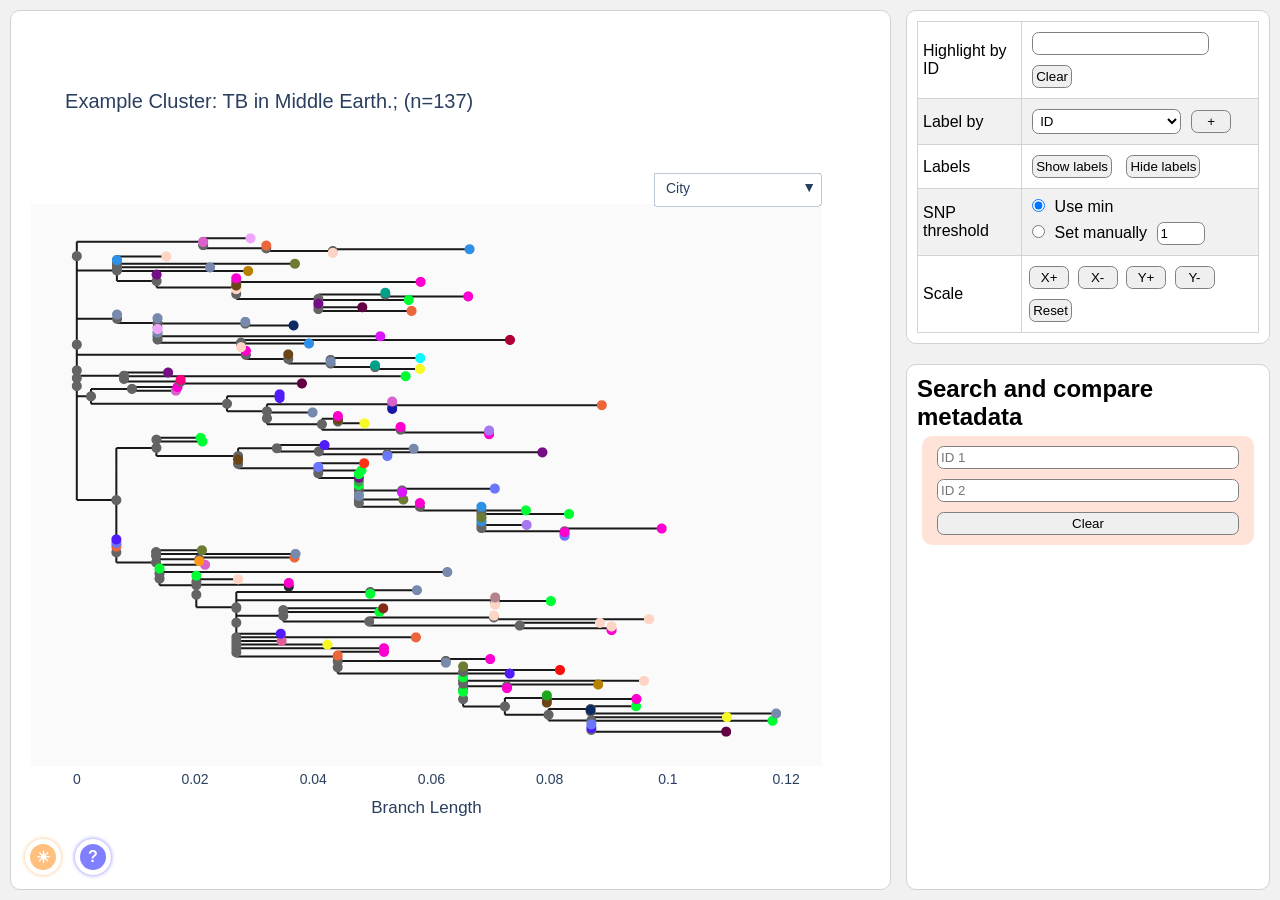
